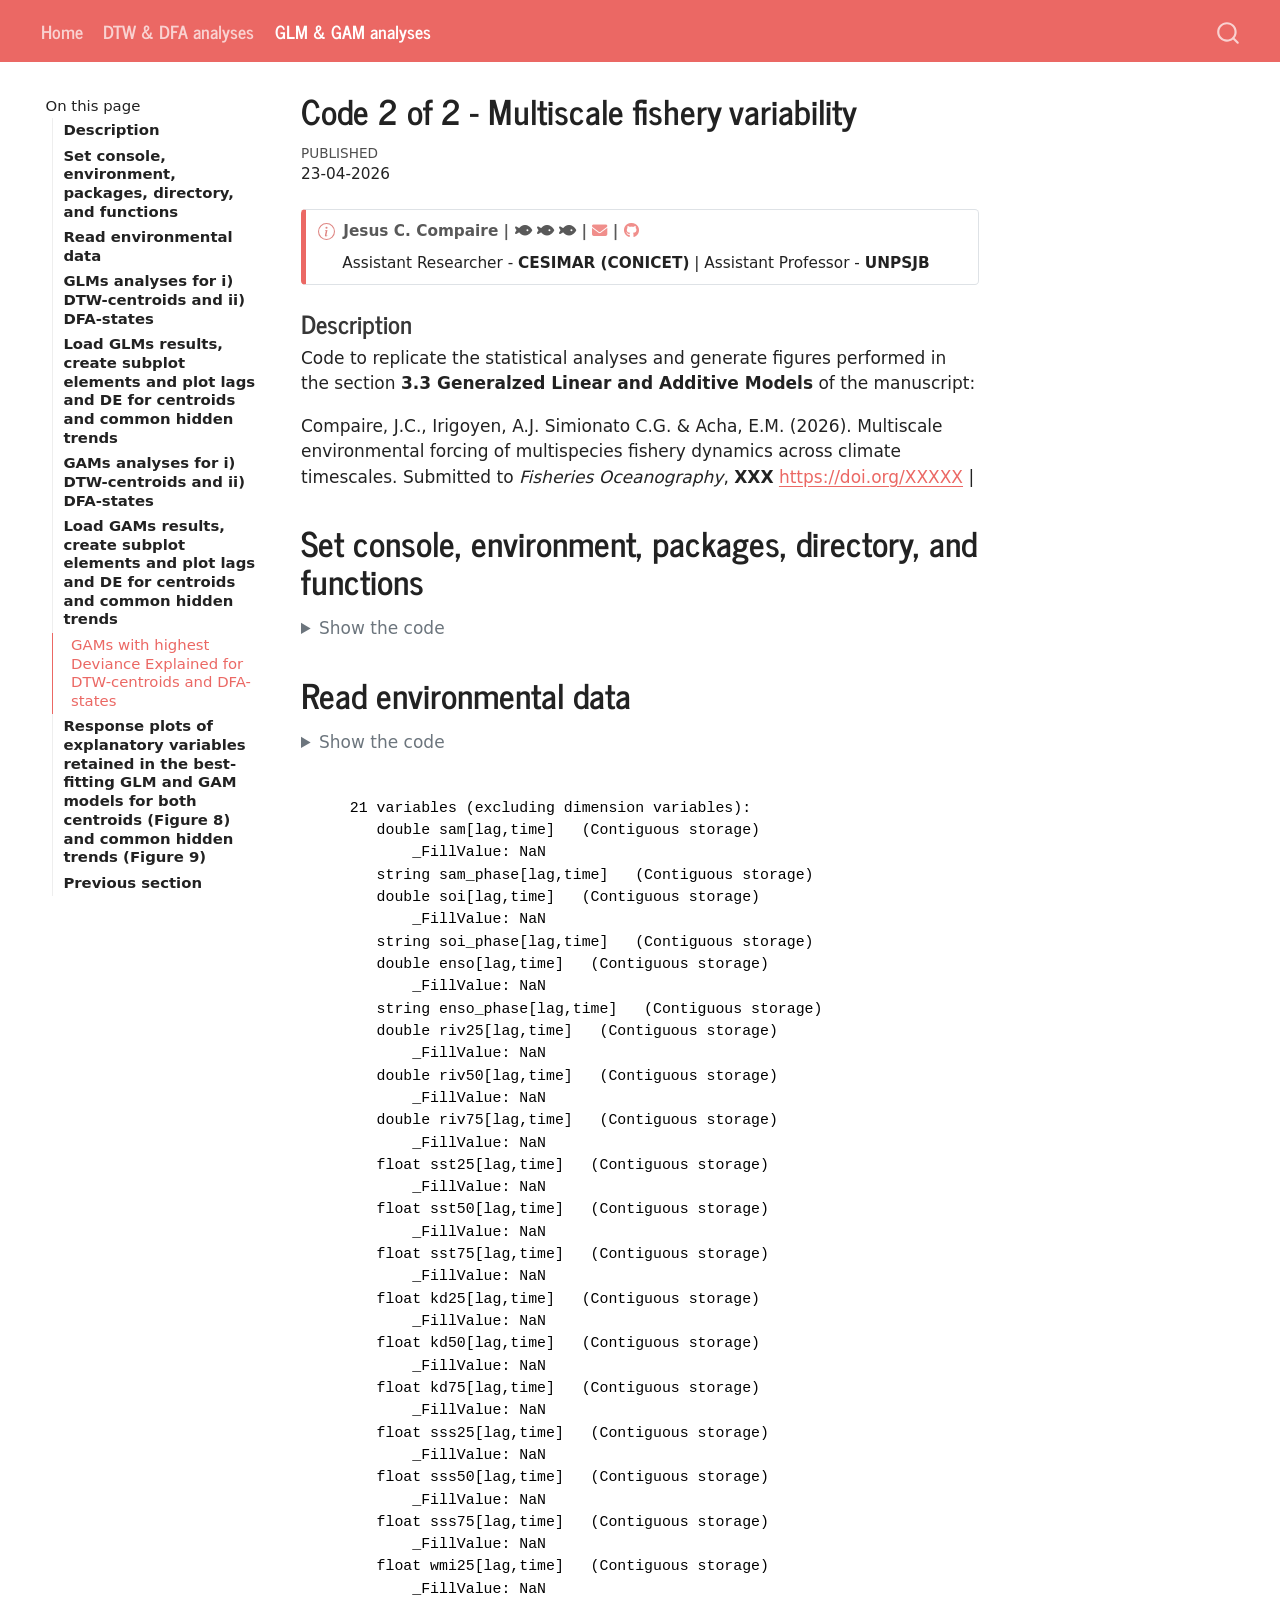
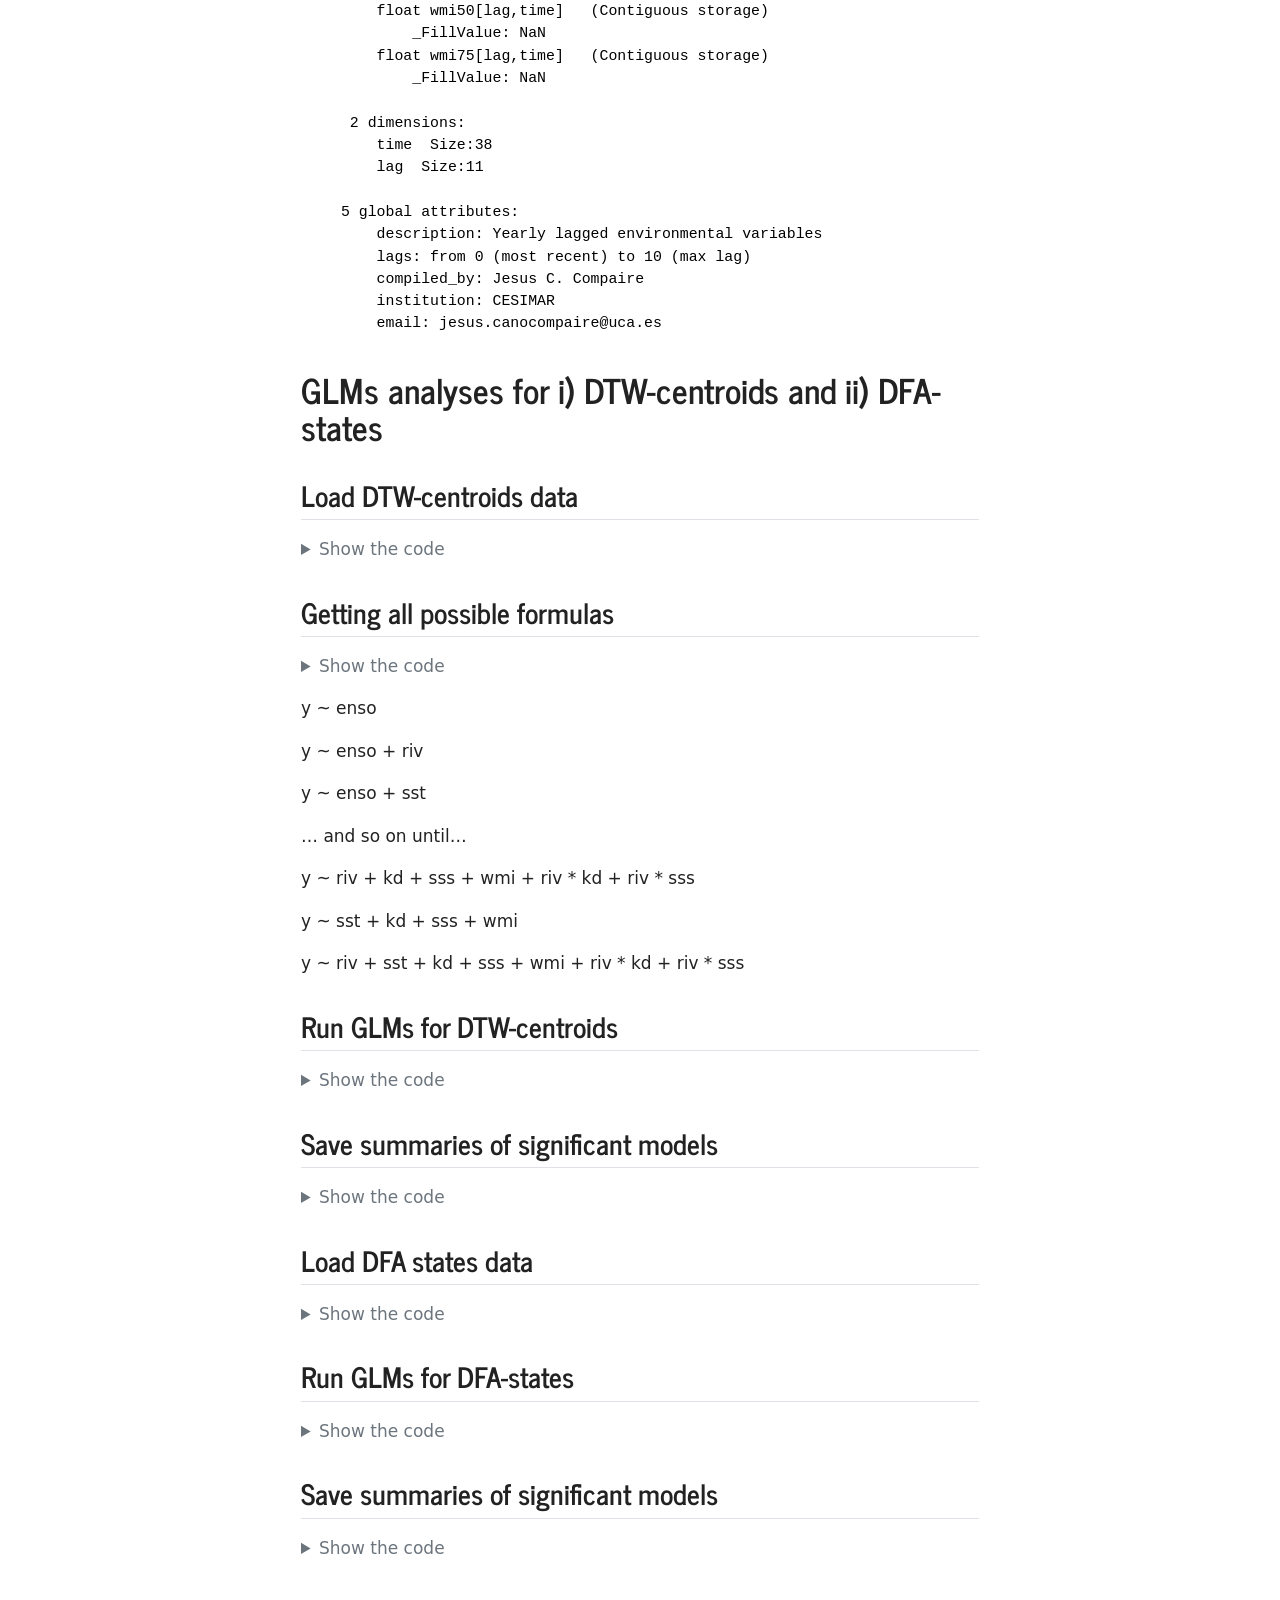
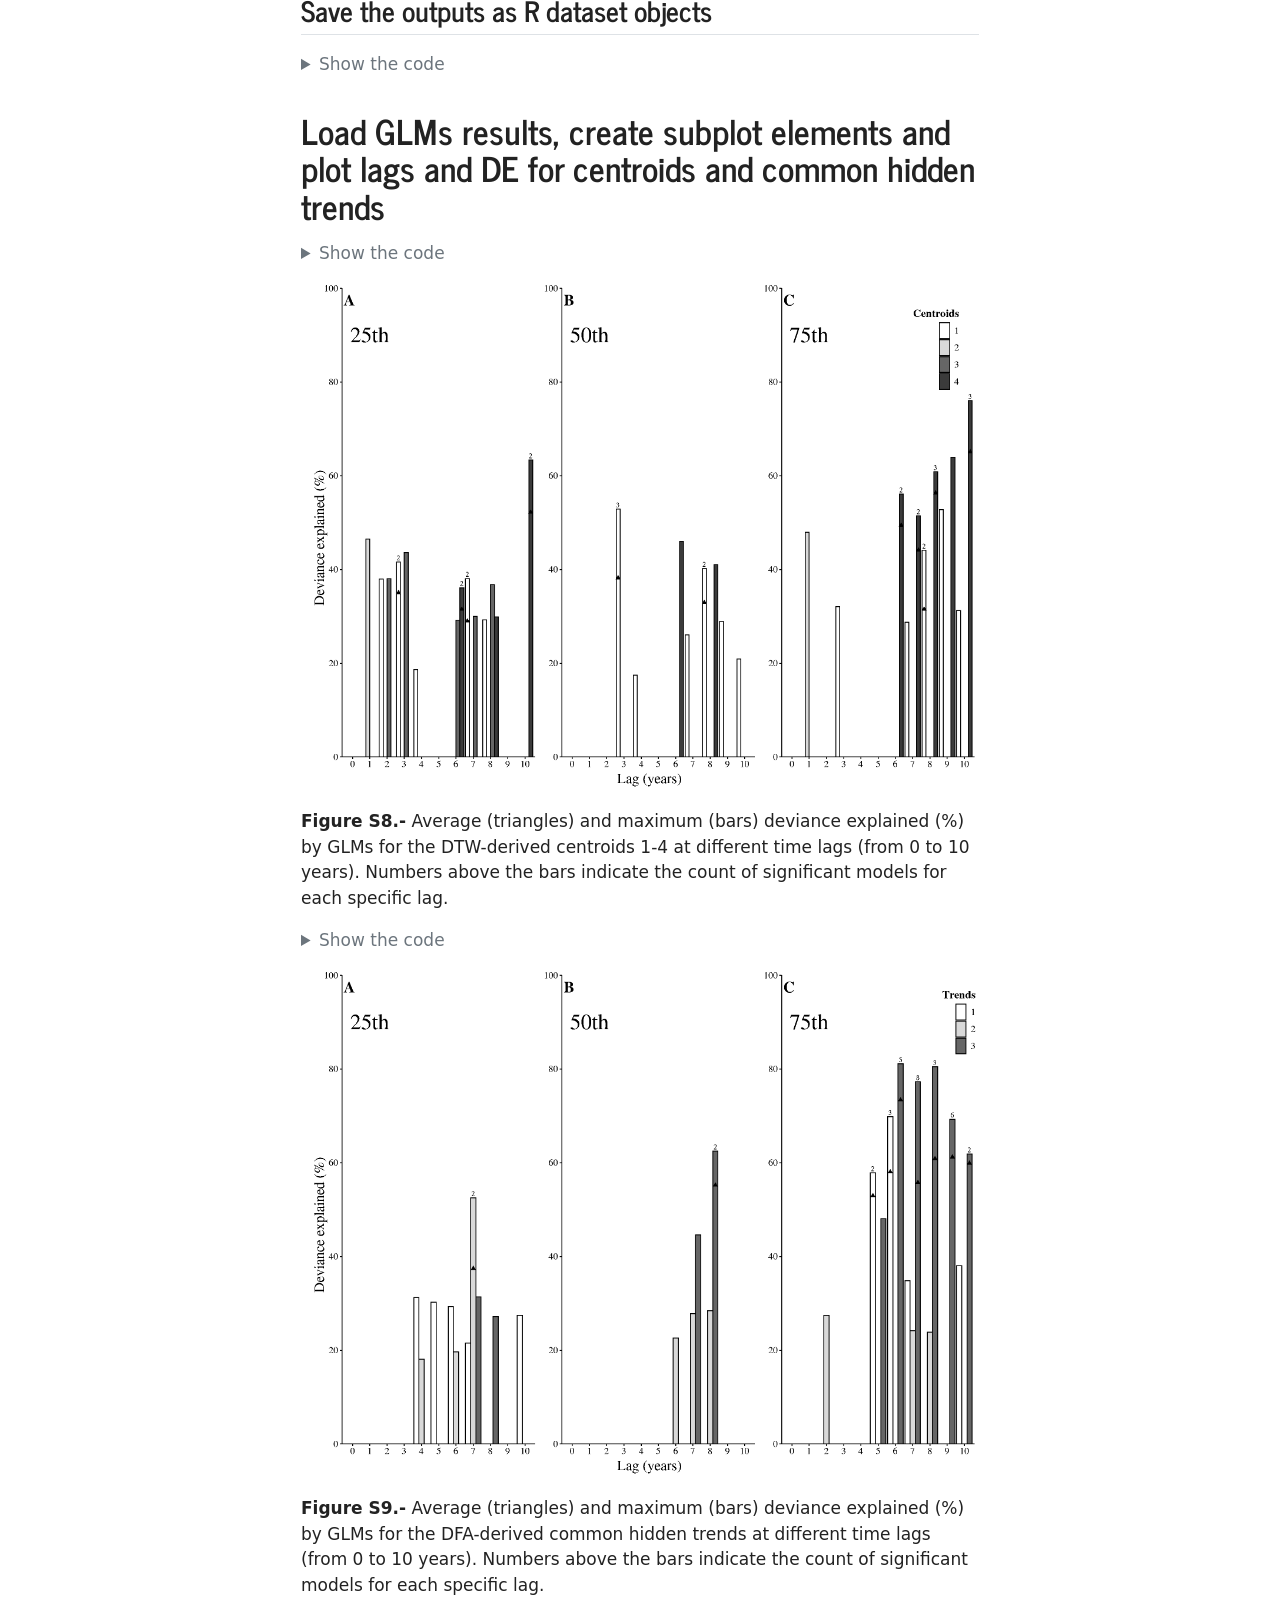
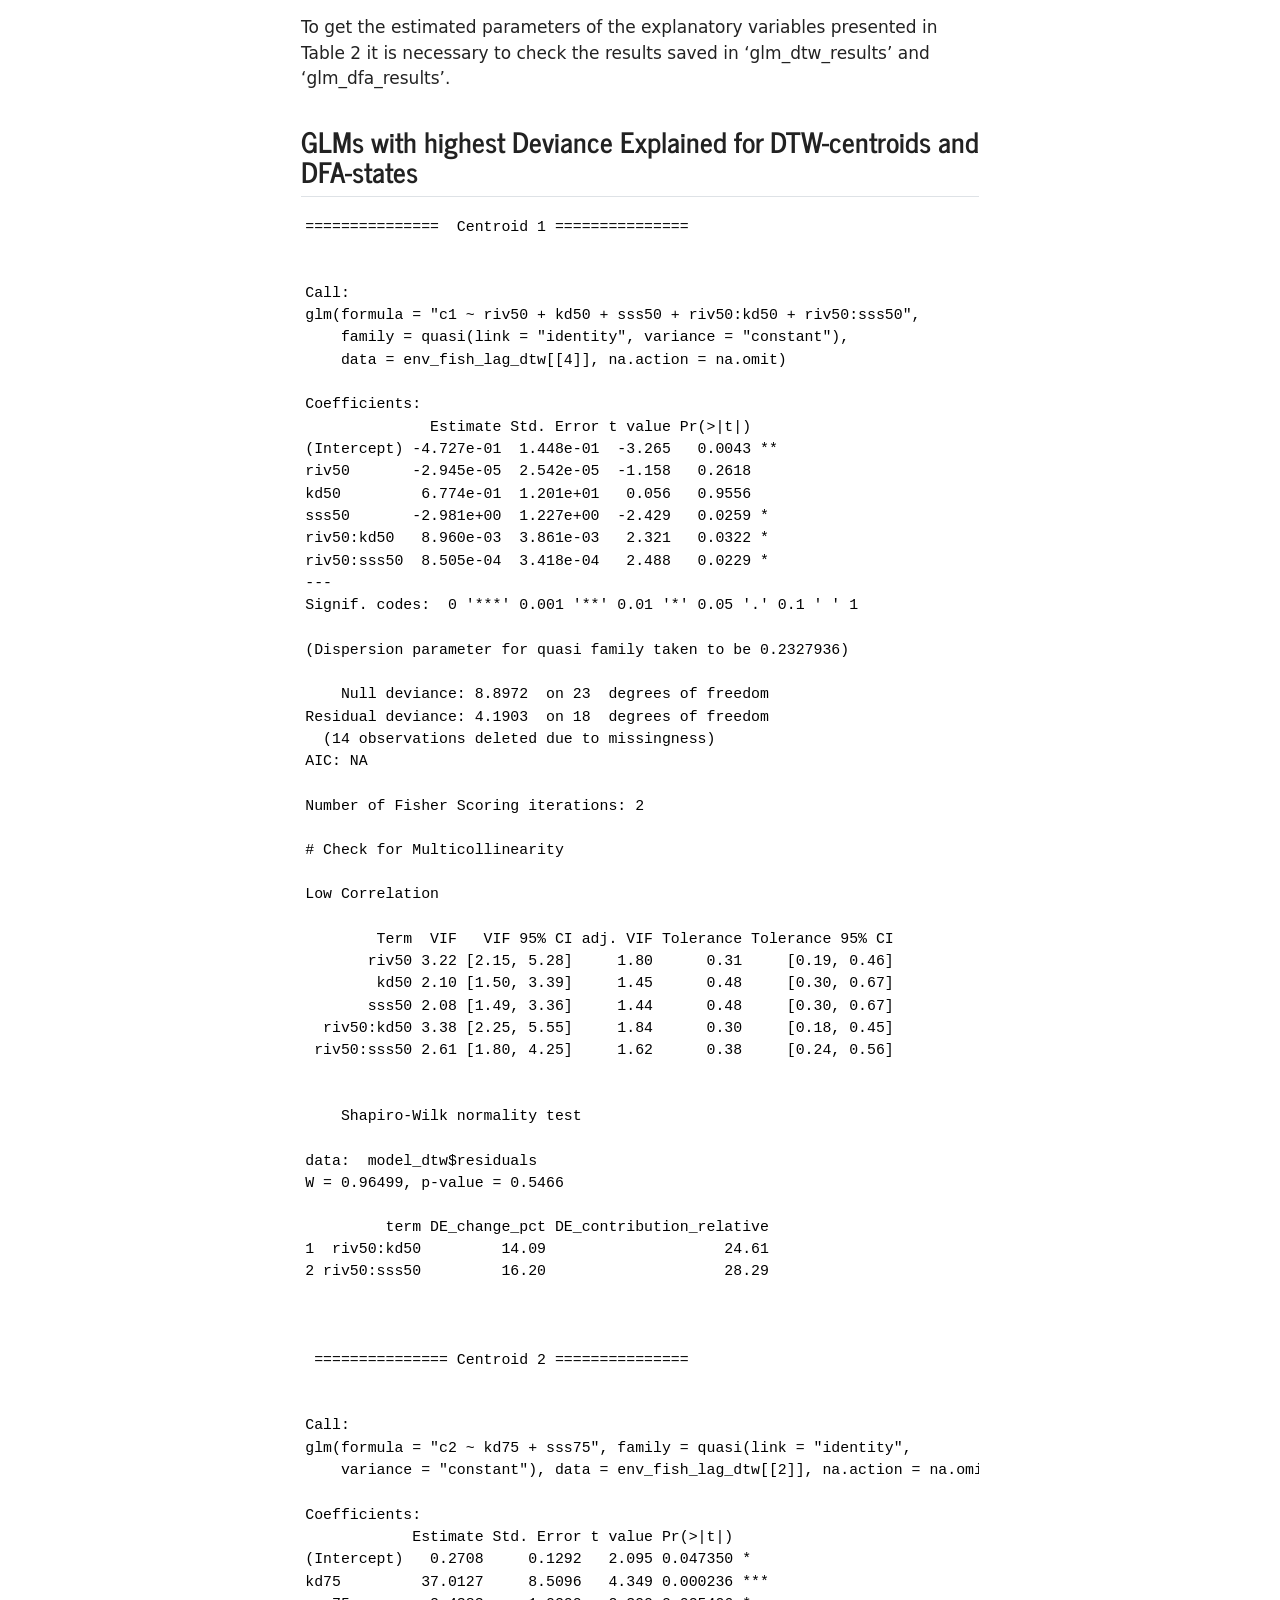
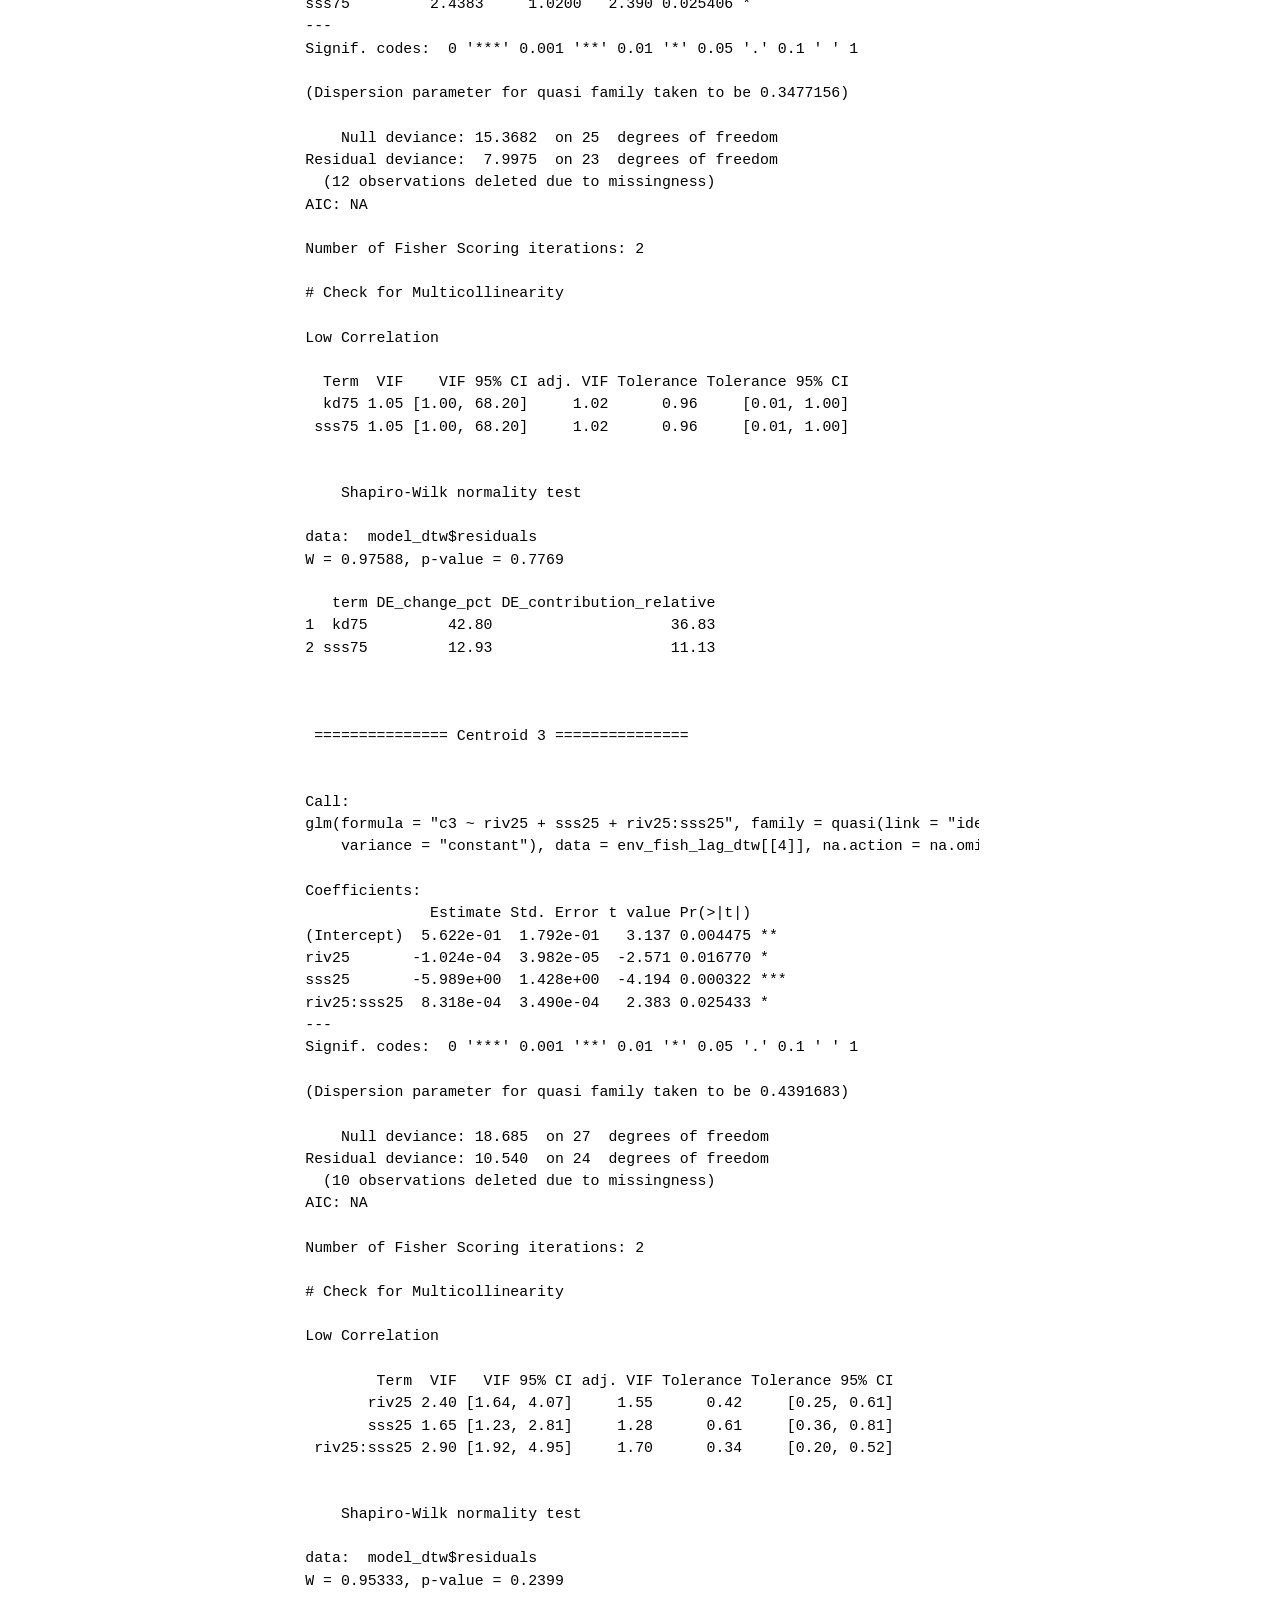
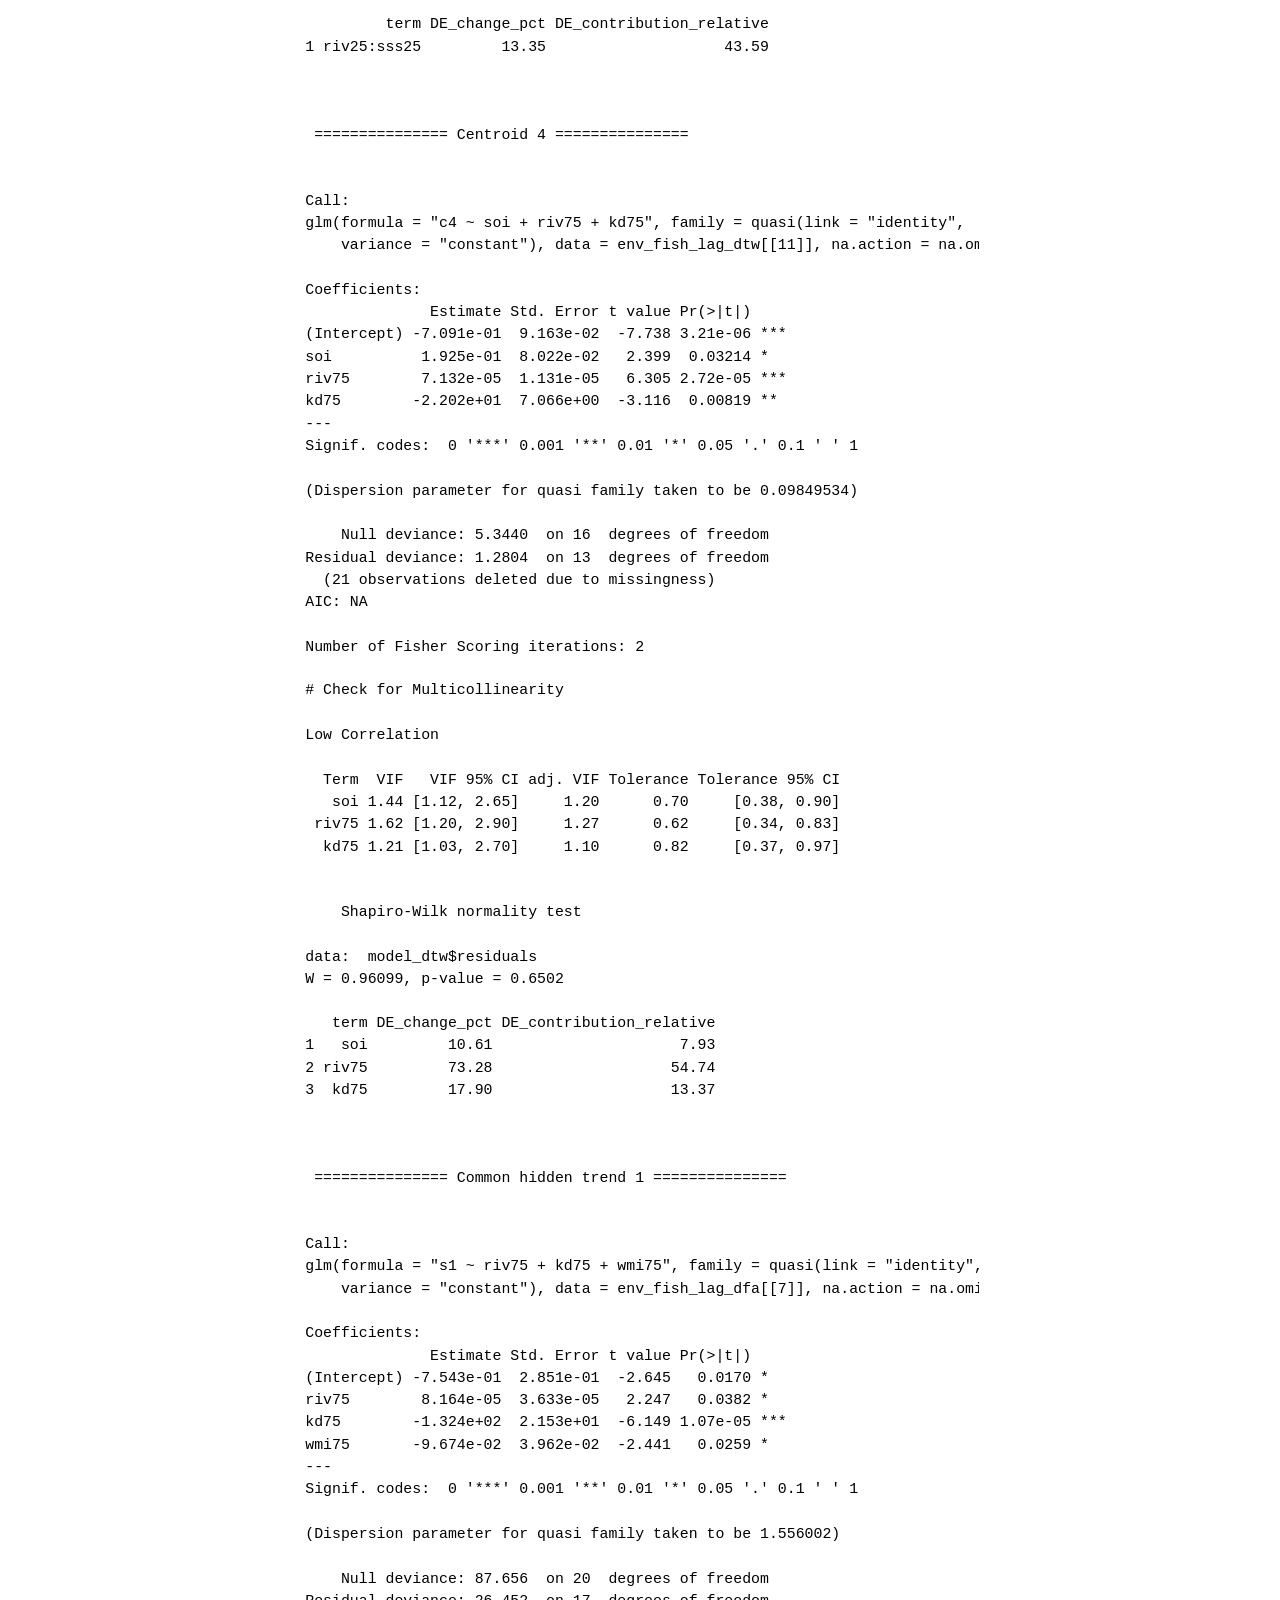
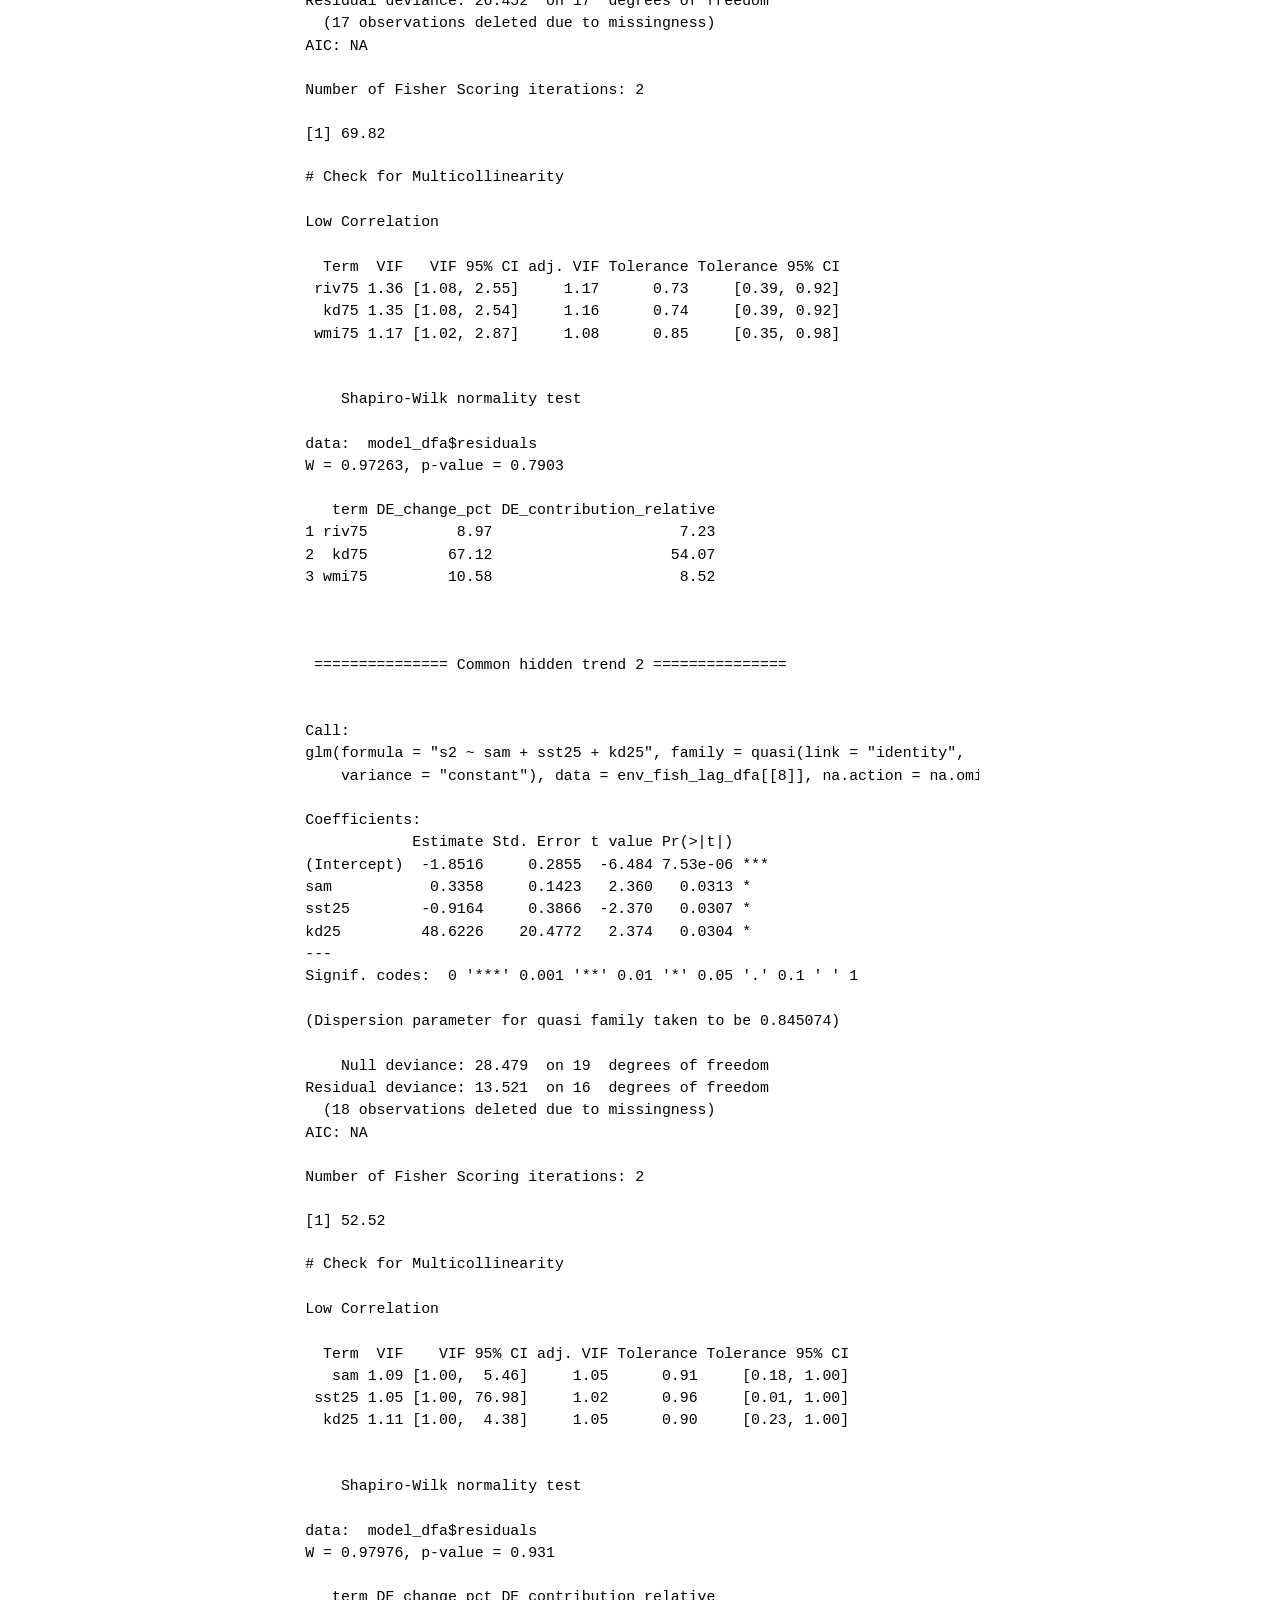
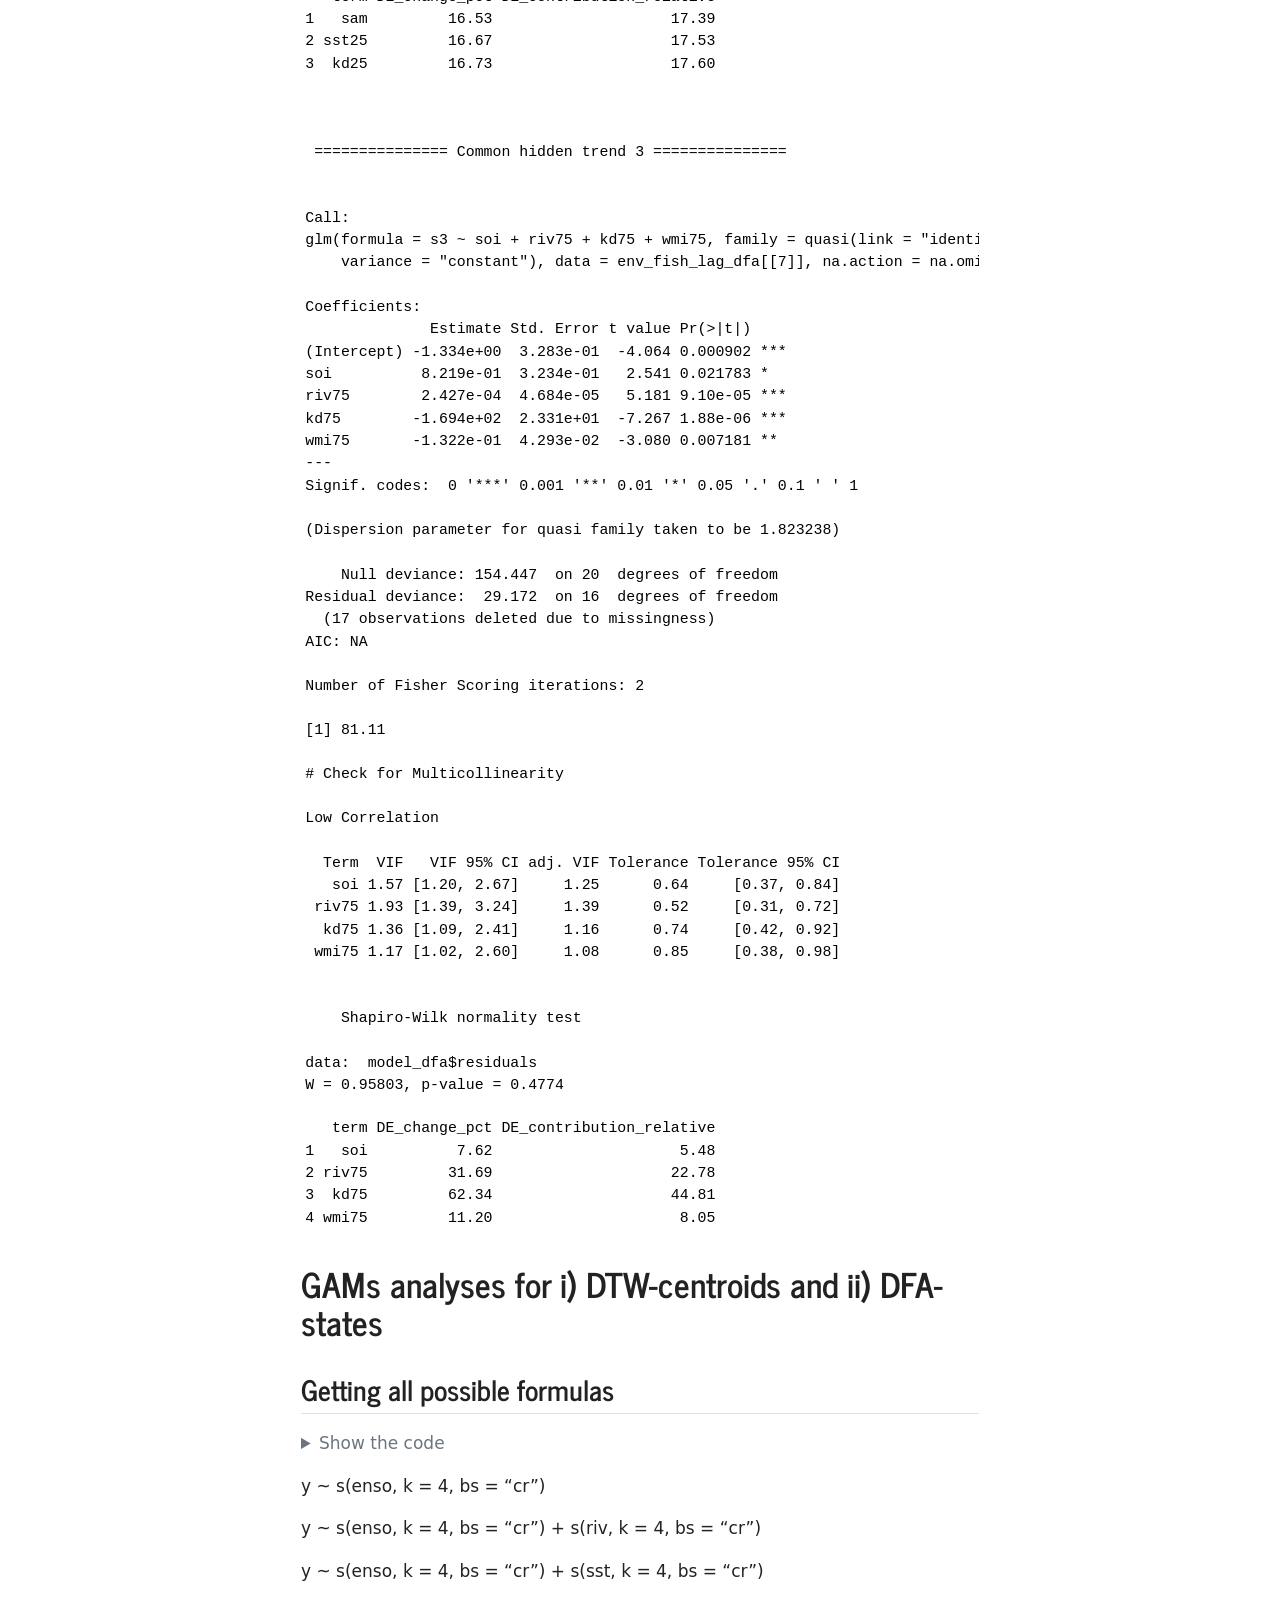
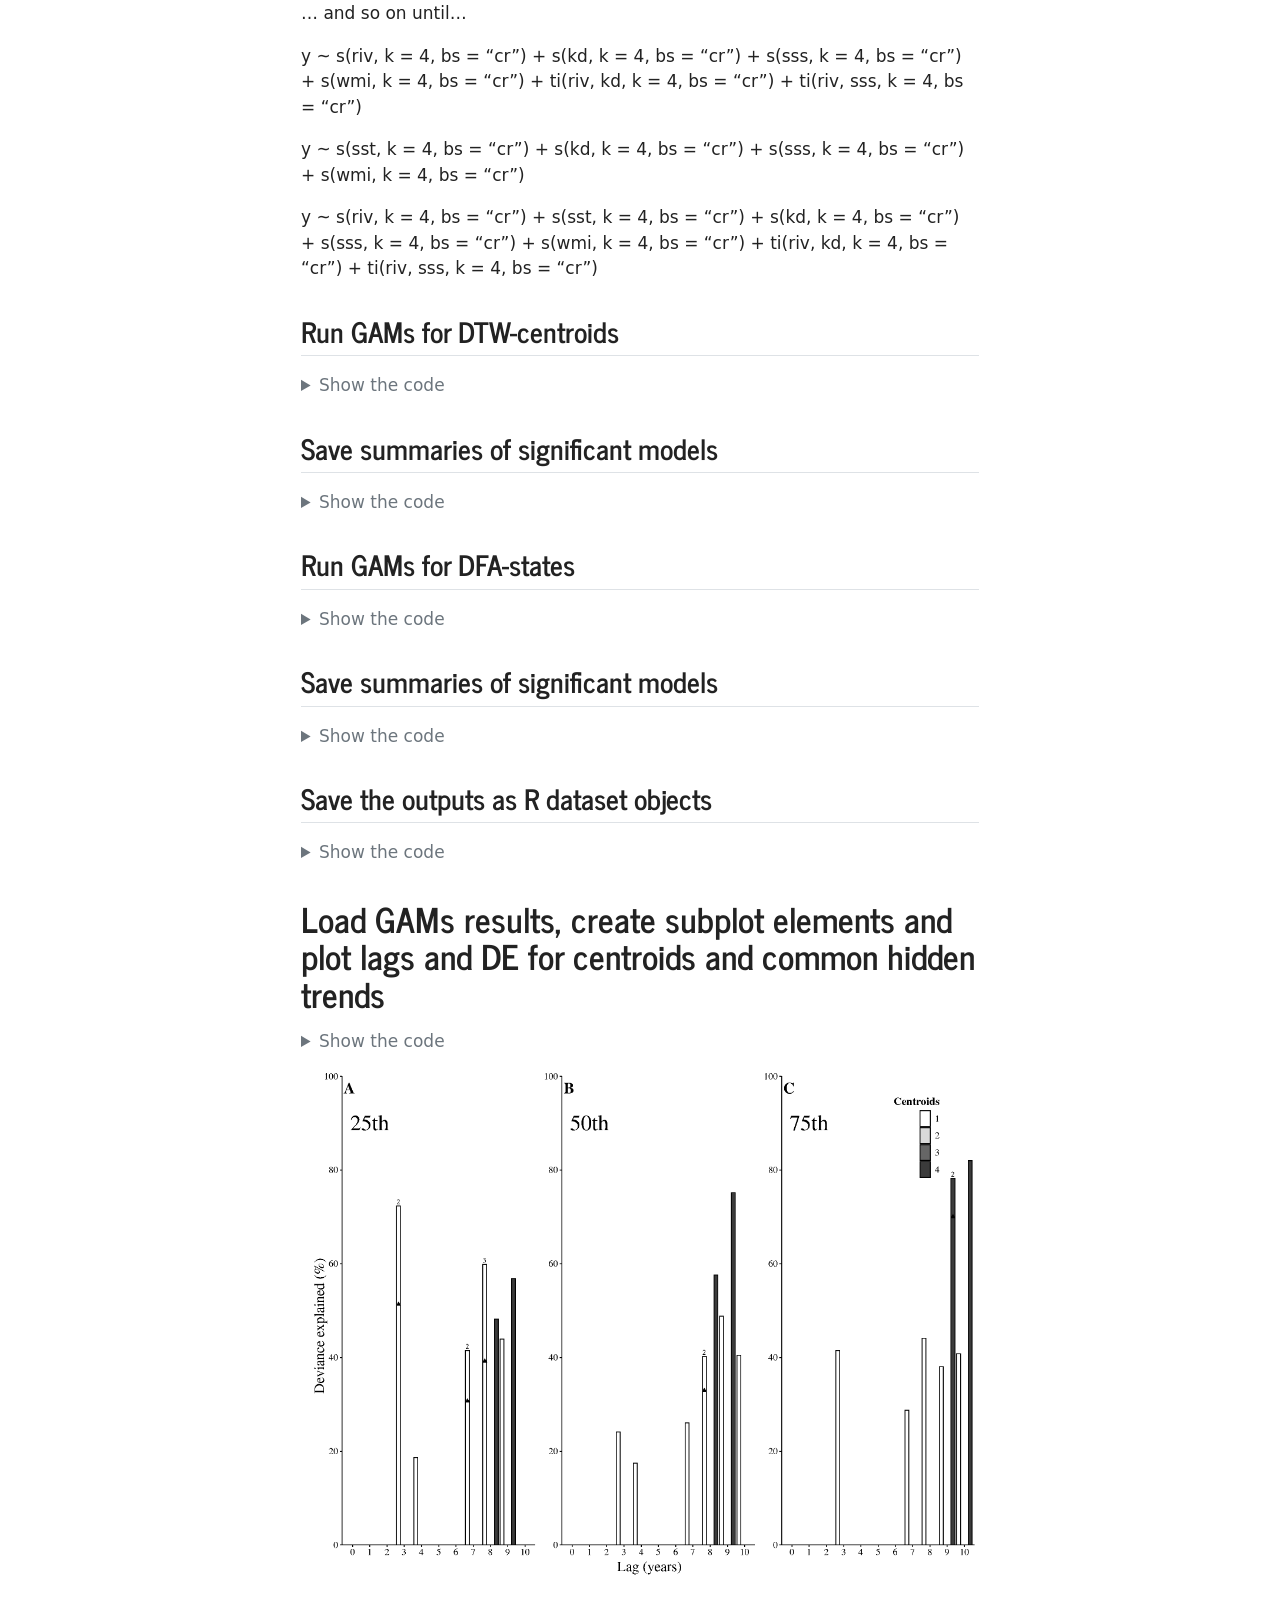
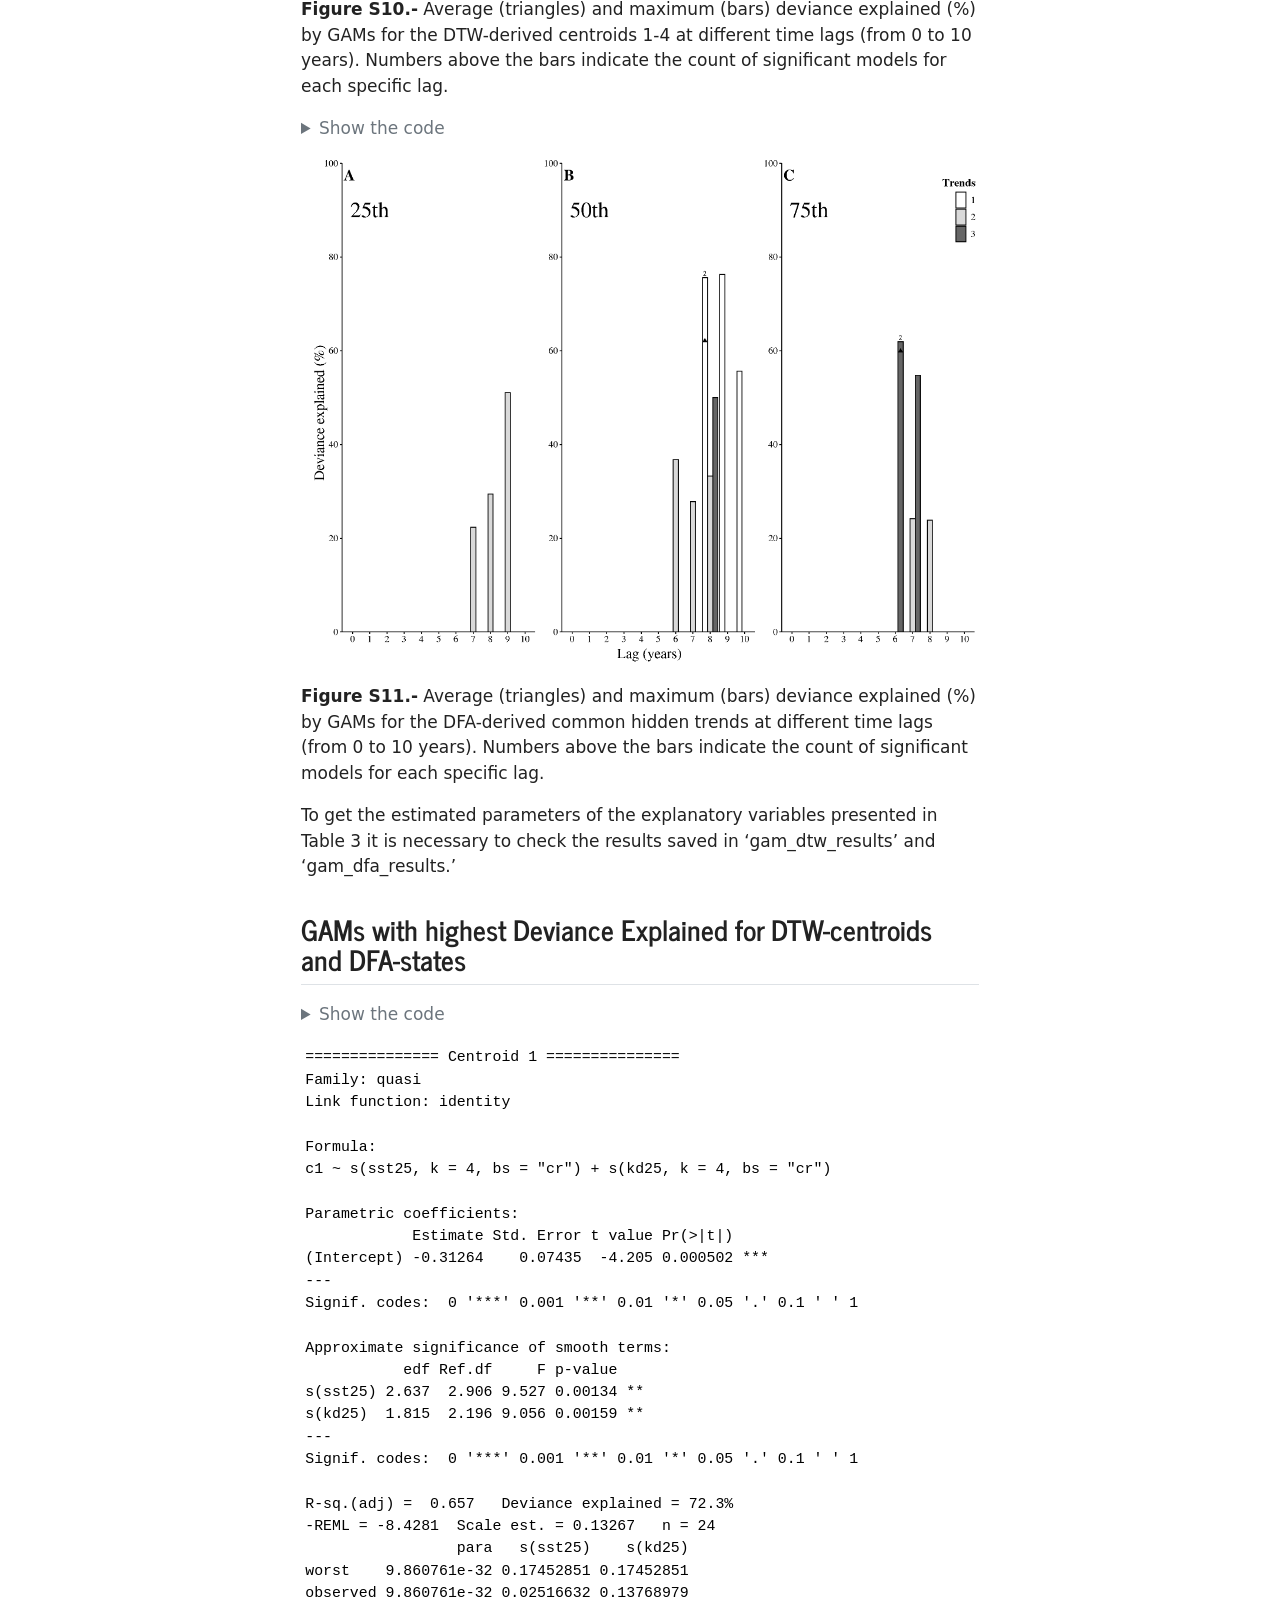
==== docs/2_glm_gam_analyses.html @ f7b01b4d "Upload Multispecies fishery dynamics code" ====
<!DOCTYPE html>
<html xmlns="http://www.w3.org/1999/xhtml" lang="en" xml:lang="en"><head>

<meta charset="utf-8">
<meta name="generator" content="quarto-1.9.37">

<meta name="viewport" content="width=device-width, initial-scale=1.0, user-scalable=yes">


<title>Code 2 of 2 - Multiscale fishery variability</title>
<style>

code{white-space: pre-wrap;}
span.smallcaps{font-variant: small-caps;}
div.columns{display: flex; gap: min(4vw, 1.5em);}
div.column{flex: auto; overflow-x: auto;}
div.hanging-indent{margin-left: 1.5em; text-indent: -1.5em;}
ul.task-list{list-style: none;}
ul.task-list li input[type="checkbox"] {
width: 0.8em;
margin: 0 0.8em 0.2em -1em;  vertical-align: middle;
}

html { -webkit-text-size-adjust: 100%; }
pre > code.sourceCode { white-space: pre; position: relative; }
pre > code.sourceCode > span { display: inline-block; line-height: 1.25; }
pre > code.sourceCode > span:empty { height: 1.2em; }
.sourceCode { overflow: visible; }
code.sourceCode > span { color: inherit; text-decoration: inherit; }
div.sourceCode { margin: 1em 0; }
pre.sourceCode { margin: 0; }
@media screen {
div.sourceCode { overflow: auto; }
}
@media print {
pre > code.sourceCode { white-space: pre-wrap; }
pre > code.sourceCode > span { text-indent: -5em; padding-left: 5em; }
}
pre.numberSource code
{ counter-reset: source-line 0; }
pre.numberSource code > span
{ position: relative; left: -4em; counter-increment: source-line; }
pre.numberSource code > span > a:first-child::before
{ content: counter(source-line);
position: relative; left: -1em; text-align: right; vertical-align: baseline;
border: none; display: inline-block;
-webkit-touch-callout: none; -webkit-user-select: none;
-khtml-user-select: none; -moz-user-select: none;
-ms-user-select: none; user-select: none;
padding: 0 4px; width: 4em;
}
pre.numberSource { margin-left: 3em; padding-left: 4px; }
div.sourceCode
{ }
@media screen {
pre > code.sourceCode > span > a:first-child::before { text-decoration: underline; }
}
</style>


<script>const headroomChanged = new CustomEvent("quarto-hrChanged", {
  detail: {},
  bubbles: true,
  cancelable: false,
  composed: false,
});

const announceDismiss = () => {
  const annEl = window.document.getElementById("quarto-announcement");
  if (annEl) {
    annEl.remove();

    const annId = annEl.getAttribute("data-announcement-id");
    window.localStorage.setItem(`quarto-announce-${annId}`, "true");
  }
};

const announceRegister = () => {
  const annEl = window.document.getElementById("quarto-announcement");
  if (annEl) {
    const annId = annEl.getAttribute("data-announcement-id");
    const isDismissed =
      window.localStorage.getItem(`quarto-announce-${annId}`) || false;
    if (isDismissed) {
      announceDismiss();
      return;
    } else {
      annEl.classList.remove("hidden");
    }

    const actionEl = annEl.querySelector(".quarto-announcement-action");
    if (actionEl) {
      actionEl.addEventListener("click", function (e) {
        e.preventDefault();
        // Hide the bar immediately
        announceDismiss();
      });
    }
  }
};

window.document.addEventListener("DOMContentLoaded", function () {
  let init = false;

  announceRegister();

  // Manage the back to top button, if one is present.
  let lastScrollTop = window.pageYOffset || document.documentElement.scrollTop;
  const scrollDownBuffer = 5;
  const scrollUpBuffer = 35;
  const btn = document.getElementById("quarto-back-to-top");
  const hideBackToTop = () => {
    btn.style.display = "none";
  };
  const showBackToTop = () => {
    btn.style.display = "inline-block";
  };
  if (btn) {
    window.document.addEventListener(
      "scroll",
      function () {
        const currentScrollTop =
          window.pageYOffset || document.documentElement.scrollTop;

        // Shows and hides the button 'intelligently' as the user scrolls
        if (currentScrollTop - scrollDownBuffer > lastScrollTop) {
          hideBackToTop();
          lastScrollTop = currentScrollTop <= 0 ? 0 : currentScrollTop;
        } else if (currentScrollTop < lastScrollTop - scrollUpBuffer) {
          showBackToTop();
          lastScrollTop = currentScrollTop <= 0 ? 0 : currentScrollTop;
        }

        // Show the button at the bottom, hides it at the top
        if (currentScrollTop <= 0) {
          hideBackToTop();
        } else if (
          window.innerHeight + currentScrollTop >=
          document.body.offsetHeight
        ) {
          showBackToTop();
        }
      },
      false
    );
  }

  function throttle(func, wait) {
    var timeout;
    return function () {
      const context = this;
      const args = arguments;
      const later = function () {
        clearTimeout(timeout);
        timeout = null;
        func.apply(context, args);
      };

      if (!timeout) {
        timeout = setTimeout(later, wait);
      }
    };
  }

  function headerOffset() {
    // Set an offset if there is are fixed top navbar
    const headerEl = window.document.querySelector("header.fixed-top");
    if (headerEl) {
      return headerEl.clientHeight;
    } else {
      return 0;
    }
  }

  function footerOffset() {
    const footerEl = window.document.querySelector("footer.footer");
    if (footerEl) {
      return footerEl.clientHeight;
    } else {
      return 0;
    }
  }

  function dashboardOffset() {
    const dashboardNavEl = window.document.getElementById(
      "quarto-dashboard-header"
    );
    if (dashboardNavEl !== null) {
      return dashboardNavEl.clientHeight;
    } else {
      return 0;
    }
  }

  function updateDocumentOffsetWithoutAnimation() {
    updateDocumentOffset(false);
  }

  function updateDocumentOffset(animated) {
    // set body offset
    const topOffset = headerOffset();
    const bodyOffset = topOffset + footerOffset() + dashboardOffset();
    const bodyEl = window.document.body;
    bodyEl.setAttribute("data-bs-offset", topOffset);
    bodyEl.style.paddingTop = topOffset + "px";

    // deal with sidebar offsets
    const sidebars = window.document.querySelectorAll(
      ".sidebar, .headroom-target"
    );
    sidebars.forEach((sidebar) => {
      if (!animated) {
        sidebar.classList.add("notransition");
        // Remove the no transition class after the animation has time to complete
        setTimeout(function () {
          sidebar.classList.remove("notransition");
        }, 201);
      }

      if (window.Headroom && sidebar.classList.contains("sidebar-unpinned")) {
        sidebar.style.top = "0";
        sidebar.style.maxHeight = "100vh";
      } else {
        sidebar.style.top = topOffset + "px";
        sidebar.style.maxHeight = "calc(100vh - " + topOffset + "px)";
      }
    });

    // allow space for footer
    const mainContainer = window.document.querySelector(".quarto-container");
    if (mainContainer) {
      mainContainer.style.minHeight = "calc(100vh - " + bodyOffset + "px)";
    }

    // link offset
    let linkStyle = window.document.querySelector("#quarto-target-style");
    if (!linkStyle) {
      linkStyle = window.document.createElement("style");
      linkStyle.setAttribute("id", "quarto-target-style");
      window.document.head.appendChild(linkStyle);
    }
    while (linkStyle.firstChild) {
      linkStyle.removeChild(linkStyle.firstChild);
    }
    if (topOffset > 0) {
      linkStyle.appendChild(
        window.document.createTextNode(`
      section:target::before {
        content: "";
        display: block;
        height: ${topOffset}px;
        margin: -${topOffset}px 0 0;
      }`)
      );
    }
    if (init) {
      window.dispatchEvent(headroomChanged);
    }
    init = true;
  }

  // initialize headroom
  var header = window.document.querySelector("#quarto-header");
  if (header && window.Headroom) {
    const headroom = new window.Headroom(header, {
      tolerance: 5,
      onPin: function () {
        const sidebars = window.document.querySelectorAll(
          ".sidebar, .headroom-target"
        );
        sidebars.forEach((sidebar) => {
          sidebar.classList.remove("sidebar-unpinned");
        });
        updateDocumentOffset();
      },
      onUnpin: function () {
        const sidebars = window.document.querySelectorAll(
          ".sidebar, .headroom-target"
        );
        sidebars.forEach((sidebar) => {
          sidebar.classList.add("sidebar-unpinned");
        });
        updateDocumentOffset();
      },
    });
    headroom.init();

    let frozen = false;
    window.quartoToggleHeadroom = function () {
      if (frozen) {
        headroom.unfreeze();
        frozen = false;
      } else {
        headroom.freeze();
        frozen = true;
      }
    };
  }

  window.addEventListener(
    "hashchange",
    function (e) {
      if (
        getComputedStyle(document.documentElement).scrollBehavior !== "smooth"
      ) {
        window.scrollTo(0, window.pageYOffset - headerOffset());
      }
    },
    false
  );

  // Observe size changed for the header
  const headerEl = window.document.querySelector("header.fixed-top");
  if (headerEl && window.ResizeObserver) {
    const observer = new window.ResizeObserver(() => {
      setTimeout(updateDocumentOffsetWithoutAnimation, 0);
    });
    observer.observe(headerEl, {
      attributes: true,
      childList: true,
      characterData: true,
    });
  } else {
    window.addEventListener(
      "resize",
      throttle(updateDocumentOffsetWithoutAnimation, 50)
    );
  }
  setTimeout(updateDocumentOffsetWithoutAnimation, 250);

  // fixup index.html links if we aren't on the filesystem
  if (window.location.protocol !== "file:") {
    const links = window.document.querySelectorAll("a");
    for (let i = 0; i < links.length; i++) {
      if (links[i].href) {
        links[i].dataset.originalHref = links[i].href;
        links[i].href = links[i].href.replace(/\/index\.html/, "/");
      }
    }

    // Fixup any sharing links that require urls
    // Append url to any sharing urls
    const sharingLinks = window.document.querySelectorAll(
      "a.sidebar-tools-main-item, a.quarto-navigation-tool, a.quarto-navbar-tools, a.quarto-navbar-tools-item"
    );
    for (let i = 0; i < sharingLinks.length; i++) {
      const sharingLink = sharingLinks[i];
      const href = sharingLink.getAttribute("href");
      if (href) {
        sharingLink.setAttribute(
          "href",
          href.replace("|url|", window.location.href)
        );
      }
    }

    // Scroll the active navigation item into view, if necessary
    const navSidebar = window.document.querySelector("nav#quarto-sidebar");
    if (navSidebar) {
      // Find the active item
      const activeItem = navSidebar.querySelector("li.sidebar-item a.active");
      if (activeItem) {
        // Wait for the scroll height and height to resolve by observing size changes on the
        // nav element that is scrollable
        const resizeObserver = new ResizeObserver((_entries) => {
          // The bottom of the element
          const elBottom = activeItem.offsetTop;
          const viewBottom = navSidebar.scrollTop + navSidebar.clientHeight;

          // The element height and scroll height are the same, then we are still loading
          if (viewBottom !== navSidebar.scrollHeight) {
            // Determine if the item isn't visible and scroll to it
            if (elBottom >= viewBottom) {
              navSidebar.scrollTop = elBottom;
            }

            // stop observing now since we've completed the scroll
            resizeObserver.unobserve(navSidebar);
          }
        });
        resizeObserver.observe(navSidebar);
      }
    }
  }
});
</script>
<script>/*!
 * headroom.js v0.12.0 - Give your page some headroom. Hide your header until you need it
 * Copyright (c) 2020 Nick Williams - http://wicky.nillia.ms/headroom.js
 * License: MIT
 */

!function(t,n){"object"==typeof exports&&"undefined"!=typeof module?module.exports=n():"function"==typeof define&&define.amd?define(n):(t=t||self).Headroom=n()}(this,function(){"use strict";function t(){return"undefined"!=typeof window}function d(t){return function(t){return t&&t.document&&function(t){return 9===t.nodeType}(t.document)}(t)?function(t){var n=t.document,o=n.body,s=n.documentElement;return{scrollHeight:function(){return Math.max(o.scrollHeight,s.scrollHeight,o.offsetHeight,s.offsetHeight,o.clientHeight,s.clientHeight)},height:function(){return t.innerHeight||s.clientHeight||o.clientHeight},scrollY:function(){return void 0!==t.pageYOffset?t.pageYOffset:(s||o.parentNode||o).scrollTop}}}(t):function(t){return{scrollHeight:function(){return Math.max(t.scrollHeight,t.offsetHeight,t.clientHeight)},height:function(){return Math.max(t.offsetHeight,t.clientHeight)},scrollY:function(){return t.scrollTop}}}(t)}function n(t,s,e){var n,o=function(){var n=!1;try{var t={get passive(){n=!0}};window.addEventListener("test",t,t),window.removeEventListener("test",t,t)}catch(t){n=!1}return n}(),i=!1,r=d(t),l=r.scrollY(),a={};function c(){var t=Math.round(r.scrollY()),n=r.height(),o=r.scrollHeight();a.scrollY=t,a.lastScrollY=l,a.direction=l<t?"down":"up",a.distance=Math.abs(t-l),a.isOutOfBounds=t<0||o<t+n,a.top=t<=s.offset[a.direction],a.bottom=o<=t+n,a.toleranceExceeded=a.distance>s.tolerance[a.direction],e(a),l=t,i=!1}function h(){i||(i=!0,n=requestAnimationFrame(c))}var u=!!o&&{passive:!0,capture:!1};return t.addEventListener("scroll",h,u),c(),{destroy:function(){cancelAnimationFrame(n),t.removeEventListener("scroll",h,u)}}}function o(t){return t===Object(t)?t:{down:t,up:t}}function s(t,n){n=n||{},Object.assign(this,s.options,n),this.classes=Object.assign({},s.options.classes,n.classes),this.elem=t,this.tolerance=o(this.tolerance),this.offset=o(this.offset),this.initialised=!1,this.frozen=!1}return s.prototype={constructor:s,init:function(){return s.cutsTheMustard&&!this.initialised&&(this.addClass("initial"),this.initialised=!0,setTimeout(function(t){t.scrollTracker=n(t.scroller,{offset:t.offset,tolerance:t.tolerance},t.update.bind(t))},100,this)),this},destroy:function(){this.initialised=!1,Object.keys(this.classes).forEach(this.removeClass,this),this.scrollTracker.destroy()},unpin:function(){!this.hasClass("pinned")&&this.hasClass("unpinned")||(this.addClass("unpinned"),this.removeClass("pinned"),this.onUnpin&&this.onUnpin.call(this))},pin:function(){this.hasClass("unpinned")&&(this.addClass("pinned"),this.removeClass("unpinned"),this.onPin&&this.onPin.call(this))},freeze:function(){this.frozen=!0,this.addClass("frozen")},unfreeze:function(){this.frozen=!1,this.removeClass("frozen")},top:function(){this.hasClass("top")||(this.addClass("top"),this.removeClass("notTop"),this.onTop&&this.onTop.call(this))},notTop:function(){this.hasClass("notTop")||(this.addClass("notTop"),this.removeClass("top"),this.onNotTop&&this.onNotTop.call(this))},bottom:function(){this.hasClass("bottom")||(this.addClass("bottom"),this.removeClass("notBottom"),this.onBottom&&this.onBottom.call(this))},notBottom:function(){this.hasClass("notBottom")||(this.addClass("notBottom"),this.removeClass("bottom"),this.onNotBottom&&this.onNotBottom.call(this))},shouldUnpin:function(t){return"down"===t.direction&&!t.top&&t.toleranceExceeded},shouldPin:function(t){return"up"===t.direction&&t.toleranceExceeded||t.top},addClass:function(t){this.elem.classList.add.apply(this.elem.classList,this.classes[t].split(" "))},removeClass:function(t){this.elem.classList.remove.apply(this.elem.classList,this.classes[t].split(" "))},hasClass:function(t){return this.classes[t].split(" ").every(function(t){return this.classList.contains(t)},this.elem)},update:function(t){t.isOutOfBounds||!0!==this.frozen&&(t.top?this.top():this.notTop(),t.bottom?this.bottom():this.notBottom(),this.shouldUnpin(t)?this.unpin():this.shouldPin(t)&&this.pin())}},s.options={tolerance:{up:0,down:0},offset:0,scroller:t()?window:null,classes:{frozen:"headroom--frozen",pinned:"headroom--pinned",unpinned:"headroom--unpinned",top:"headroom--top",notTop:"headroom--not-top",bottom:"headroom--bottom",notBottom:"headroom--not-bottom",initial:"headroom"}},s.cutsTheMustard=!!(t()&&function(){}.bind&&"classList"in document.documentElement&&Object.assign&&Object.keys&&requestAnimationFrame),s});
</script>
<script>/*!
 * clipboard.js v2.0.11
 * https://clipboardjs.com/
 *
 * Licensed MIT © Zeno Rocha
 */
!function(t,e){"object"==typeof exports&&"object"==typeof module?module.exports=e():"function"==typeof define&&define.amd?define([],e):"object"==typeof exports?exports.ClipboardJS=e():t.ClipboardJS=e()}(this,function(){return n={686:function(t,e,n){"use strict";n.d(e,{default:function(){return b}});var e=n(279),i=n.n(e),e=n(370),u=n.n(e),e=n(817),r=n.n(e);function c(t){try{return document.execCommand(t)}catch(t){return}}var a=function(t){t=r()(t);return c("cut"),t};function o(t,e){var n,o,t=(n=t,o="rtl"===document.documentElement.getAttribute("dir"),(t=document.createElement("textarea")).style.fontSize="12pt",t.style.border="0",t.style.padding="0",t.style.margin="0",t.style.position="absolute",t.style[o?"right":"left"]="-9999px",o=window.pageYOffset||document.documentElement.scrollTop,t.style.top="".concat(o,"px"),t.setAttribute("readonly",""),t.value=n,t);return e.container.appendChild(t),e=r()(t),c("copy"),t.remove(),e}var f=function(t){var e=1<arguments.length&&void 0!==arguments[1]?arguments[1]:{container:document.body},n="";return"string"==typeof t?n=o(t,e):t instanceof HTMLInputElement&&!["text","search","url","tel","password"].includes(null==t?void 0:t.type)?n=o(t.value,e):(n=r()(t),c("copy")),n};function l(t){return(l="function"==typeof Symbol&&"symbol"==typeof Symbol.iterator?function(t){return typeof t}:function(t){return t&&"function"==typeof Symbol&&t.constructor===Symbol&&t!==Symbol.prototype?"symbol":typeof t})(t)}var s=function(){var t=0<arguments.length&&void 0!==arguments[0]?arguments[0]:{},e=t.action,n=void 0===e?"copy":e,o=t.container,e=t.target,t=t.text;if("copy"!==n&&"cut"!==n)throw new Error('Invalid "action" value, use either "copy" or "cut"');if(void 0!==e){if(!e||"object"!==l(e)||1!==e.nodeType)throw new Error('Invalid "target" value, use a valid Element');if("copy"===n&&e.hasAttribute("disabled"))throw new Error('Invalid "target" attribute. Please use "readonly" instead of "disabled" attribute');if("cut"===n&&(e.hasAttribute("readonly")||e.hasAttribute("disabled")))throw new Error('Invalid "target" attribute. You can\'t cut text from elements with "readonly" or "disabled" attributes')}return t?f(t,{container:o}):e?"cut"===n?a(e):f(e,{container:o}):void 0};function p(t){return(p="function"==typeof Symbol&&"symbol"==typeof Symbol.iterator?function(t){return typeof t}:function(t){return t&&"function"==typeof Symbol&&t.constructor===Symbol&&t!==Symbol.prototype?"symbol":typeof t})(t)}function d(t,e){for(var n=0;n<e.length;n++){var o=e[n];o.enumerable=o.enumerable||!1,o.configurable=!0,"value"in o&&(o.writable=!0),Object.defineProperty(t,o.key,o)}}function y(t,e){return(y=Object.setPrototypeOf||function(t,e){return t.__proto__=e,t})(t,e)}function h(n){var o=function(){if("undefined"==typeof Reflect||!Reflect.construct)return!1;if(Reflect.construct.sham)return!1;if("function"==typeof Proxy)return!0;try{return Date.prototype.toString.call(Reflect.construct(Date,[],function(){})),!0}catch(t){return!1}}();return function(){var t,e=v(n);return t=o?(t=v(this).constructor,Reflect.construct(e,arguments,t)):e.apply(this,arguments),e=this,!(t=t)||"object"!==p(t)&&"function"!=typeof t?function(t){if(void 0!==t)return t;throw new ReferenceError("this hasn't been initialised - super() hasn't been called")}(e):t}}function v(t){return(v=Object.setPrototypeOf?Object.getPrototypeOf:function(t){return t.__proto__||Object.getPrototypeOf(t)})(t)}function m(t,e){t="data-clipboard-".concat(t);if(e.hasAttribute(t))return e.getAttribute(t)}var b=function(){!function(t,e){if("function"!=typeof e&&null!==e)throw new TypeError("Super expression must either be null or a function");t.prototype=Object.create(e&&e.prototype,{constructor:{value:t,writable:!0,configurable:!0}}),e&&y(t,e)}(r,i());var t,e,n,o=h(r);function r(t,e){var n;return function(t){if(!(t instanceof r))throw new TypeError("Cannot call a class as a function")}(this),(n=o.call(this)).resolveOptions(e),n.listenClick(t),n}return t=r,n=[{key:"copy",value:function(t){var e=1<arguments.length&&void 0!==arguments[1]?arguments[1]:{container:document.body};return f(t,e)}},{key:"cut",value:function(t){return a(t)}},{key:"isSupported",value:function(){var t=0<arguments.length&&void 0!==arguments[0]?arguments[0]:["copy","cut"],t="string"==typeof t?[t]:t,e=!!document.queryCommandSupported;return t.forEach(function(t){e=e&&!!document.queryCommandSupported(t)}),e}}],(e=[{key:"resolveOptions",value:function(){var t=0<arguments.length&&void 0!==arguments[0]?arguments[0]:{};this.action="function"==typeof t.action?t.action:this.defaultAction,this.target="function"==typeof t.target?t.target:this.defaultTarget,this.text="function"==typeof t.text?t.text:this.defaultText,this.container="object"===p(t.container)?t.container:document.body}},{key:"listenClick",value:function(t){var e=this;this.listener=u()(t,"click",function(t){return e.onClick(t)})}},{key:"onClick",value:function(t){var e=t.delegateTarget||t.currentTarget,n=this.action(e)||"copy",t=s({action:n,container:this.container,target:this.target(e),text:this.text(e)});this.emit(t?"success":"error",{action:n,text:t,trigger:e,clearSelection:function(){e&&e.focus(),window.getSelection().removeAllRanges()}})}},{key:"defaultAction",value:function(t){return m("action",t)}},{key:"defaultTarget",value:function(t){t=m("target",t);if(t)return document.querySelector(t)}},{key:"defaultText",value:function(t){return m("text",t)}},{key:"destroy",value:function(){this.listener.destroy()}}])&&d(t.prototype,e),n&&d(t,n),r}()},828:function(t){var e;"undefined"==typeof Element||Element.prototype.matches||((e=Element.prototype).matches=e.matchesSelector||e.mozMatchesSelector||e.msMatchesSelector||e.oMatchesSelector||e.webkitMatchesSelector),t.exports=function(t,e){for(;t&&9!==t.nodeType;){if("function"==typeof t.matches&&t.matches(e))return t;t=t.parentNode}}},438:function(t,e,n){var u=n(828);function i(t,e,n,o,r){var i=function(e,n,t,o){return function(t){t.delegateTarget=u(t.target,n),t.delegateTarget&&o.call(e,t)}}.apply(this,arguments);return t.addEventListener(n,i,r),{destroy:function(){t.removeEventListener(n,i,r)}}}t.exports=function(t,e,n,o,r){return"function"==typeof t.addEventListener?i.apply(null,arguments):"function"==typeof n?i.bind(null,document).apply(null,arguments):("string"==typeof t&&(t=document.querySelectorAll(t)),Array.prototype.map.call(t,function(t){return i(t,e,n,o,r)}))}},879:function(t,n){n.node=function(t){return void 0!==t&&t instanceof HTMLElement&&1===t.nodeType},n.nodeList=function(t){var e=Object.prototype.toString.call(t);return void 0!==t&&("[object NodeList]"===e||"[object HTMLCollection]"===e)&&"length"in t&&(0===t.length||n.node(t[0]))},n.string=function(t){return"string"==typeof t||t instanceof String},n.fn=function(t){return"[object Function]"===Object.prototype.toString.call(t)}},370:function(t,e,n){var f=n(879),l=n(438);t.exports=function(t,e,n){if(!t&&!e&&!n)throw new Error("Missing required arguments");if(!f.string(e))throw new TypeError("Second argument must be a String");if(!f.fn(n))throw new TypeError("Third argument must be a Function");if(f.node(t))return c=e,a=n,(u=t).addEventListener(c,a),{destroy:function(){u.removeEventListener(c,a)}};if(f.nodeList(t))return o=t,r=e,i=n,Array.prototype.forEach.call(o,function(t){t.addEventListener(r,i)}),{destroy:function(){Array.prototype.forEach.call(o,function(t){t.removeEventListener(r,i)})}};if(f.string(t))return t=t,e=e,n=n,l(document.body,t,e,n);throw new TypeError("First argument must be a String, HTMLElement, HTMLCollection, or NodeList");var o,r,i,u,c,a}},817:function(t){t.exports=function(t){var e,n="SELECT"===t.nodeName?(t.focus(),t.value):"INPUT"===t.nodeName||"TEXTAREA"===t.nodeName?((e=t.hasAttribute("readonly"))||t.setAttribute("readonly",""),t.select(),t.setSelectionRange(0,t.value.length),e||t.removeAttribute("readonly"),t.value):(t.hasAttribute("contenteditable")&&t.focus(),n=window.getSelection(),(e=document.createRange()).selectNodeContents(t),n.removeAllRanges(),n.addRange(e),n.toString());return n}},279:function(t){function e(){}e.prototype={on:function(t,e,n){var o=this.e||(this.e={});return(o[t]||(o[t]=[])).push({fn:e,ctx:n}),this},once:function(t,e,n){var o=this;function r(){o.off(t,r),e.apply(n,arguments)}return r._=e,this.on(t,r,n)},emit:function(t){for(var e=[].slice.call(arguments,1),n=((this.e||(this.e={}))[t]||[]).slice(),o=0,r=n.length;o<r;o++)n[o].fn.apply(n[o].ctx,e);return this},off:function(t,e){var n=this.e||(this.e={}),o=n[t],r=[];if(o&&e)for(var i=0,u=o.length;i<u;i++)o[i].fn!==e&&o[i].fn._!==e&&r.push(o[i]);return r.length?n[t]=r:delete n[t],this}},t.exports=e,t.exports.TinyEmitter=e}},r={},o.n=function(t){var e=t&&t.__esModule?function(){return t.default}:function(){return t};return o.d(e,{a:e}),e},o.d=function(t,e){for(var n in e)o.o(e,n)&&!o.o(t,n)&&Object.defineProperty(t,n,{enumerable:!0,get:e[n]})},o.o=function(t,e){return Object.prototype.hasOwnProperty.call(t,e)},o(686).default;function o(t){if(r[t])return r[t].exports;var e=r[t]={exports:{}};return n[t](e,e.exports,o),e.exports}var n,r});</script>
<script>/*! @algolia/autocomplete-js 1.19.1 | MIT License | © Algolia, Inc. and contributors | https://github.com/algolia/autocomplete */
!function(e,t){"object"==typeof exports&&"undefined"!=typeof module?t(exports):"function"==typeof define&&define.amd?define(["exports"],t):t((e="undefined"!=typeof globalThis?globalThis:e||self)["@algolia/autocomplete-js"]={})}(this,(function(e){"use strict";function t(e,t){var n=Object.keys(e);if(Object.getOwnPropertySymbols){var r=Object.getOwnPropertySymbols(e);t&&(r=r.filter((function(t){return Object.getOwnPropertyDescriptor(e,t).enumerable}))),n.push.apply(n,r)}return n}function n(e){for(var n=1;n<arguments.length;n++){var r=null!=arguments[n]?arguments[n]:{};n%2?t(Object(r),!0).forEach((function(t){o(e,t,r[t])})):Object.getOwnPropertyDescriptors?Object.defineProperties(e,Object.getOwnPropertyDescriptors(r)):t(Object(r)).forEach((function(t){Object.defineProperty(e,t,Object.getOwnPropertyDescriptor(r,t))}))}return e}function r(e){return r="function"==typeof Symbol&&"symbol"==typeof Symbol.iterator?function(e){return typeof e}:function(e){return e&&"function"==typeof Symbol&&e.constructor===Symbol&&e!==Symbol.prototype?"symbol":typeof e},r(e)}function o(e,t,n){return(t=function(e){var t=function(e,t){if("object"!=typeof e||null===e)return e;var n=e[Symbol.toPrimitive];if(void 0!==n){var r=n.call(e,t||"default");if("object"!=typeof r)return r;throw new TypeError("@@toPrimitive must return a primitive value.")}return("string"===t?String:Number)(e)}(e,"string");return"symbol"==typeof t?t:String(t)}(t))in e?Object.defineProperty(e,t,{value:n,enumerable:!0,configurable:!0,writable:!0}):e[t]=n,e}function i(){return i=Object.assign?Object.assign.bind():function(e){for(var t=1;t<arguments.length;t++){var n=arguments[t];for(var r in n)Object.prototype.hasOwnProperty.call(n,r)&&(e[r]=n[r])}return e},i.apply(this,arguments)}function u(e,t){if(null==e)return{};var n,r,o=function(e,t){if(null==e)return{};var n,r,o={},i=Object.keys(e);for(r=0;r<i.length;r++)n=i[r],t.indexOf(n)>=0||(o[n]=e[n]);return o}(e,t);if(Object.getOwnPropertySymbols){var i=Object.getOwnPropertySymbols(e);for(r=0;r<i.length;r++)n=i[r],t.indexOf(n)>=0||Object.prototype.propertyIsEnumerable.call(e,n)&&(o[n]=e[n])}return o}function a(e,t){return function(e){if(Array.isArray(e))return e}(e)||function(e,t){var n=null==e?null:"undefined"!=typeof Symbol&&e[Symbol.iterator]||e["@@iterator"];if(null!=n){var r,o,i,u,a=[],l=!0,c=!1;try{if(i=(n=n.call(e)).next,0===t){if(Object(n)!==n)return;l=!1}else for(;!(l=(r=i.call(n)).done)&&(a.push(r.value),a.length!==t);l=!0);}catch(e){c=!0,o=e}finally{try{if(!l&&null!=n.return&&(u=n.return(),Object(u)!==u))return}finally{if(c)throw o}}return a}}(e,t)||c(e,t)||function(){throw new TypeError("Invalid attempt to destructure non-iterable instance.\nIn order to be iterable, non-array objects must have a [Symbol.iterator]() method.")}()}function l(e){return function(e){if(Array.isArray(e))return s(e)}(e)||function(e){if("undefined"!=typeof Symbol&&null!=e[Symbol.iterator]||null!=e["@@iterator"])return Array.from(e)}(e)||c(e)||function(){throw new TypeError("Invalid attempt to spread non-iterable instance.\nIn order to be iterable, non-array objects must have a [Symbol.iterator]() method.")}()}function c(e,t){if(e){if("string"==typeof e)return s(e,t);var n=Object.prototype.toString.call(e).slice(8,-1);return"Object"===n&&e.constructor&&(n=e.constructor.name),"Map"===n||"Set"===n?Array.from(e):"Arguments"===n||/^(?:Ui|I)nt(?:8|16|32)(?:Clamped)?Array$/.test(n)?s(e,t):void 0}}function s(e,t){(null==t||t>e.length)&&(t=e.length);for(var n=0,r=new Array(t);n<t;n++)r[n]=e[n];return r}function f(e){return{current:e}}function p(e,t){var n=void 0;return function(){for(var r=arguments.length,o=new Array(r),i=0;i<r;i++)o[i]=arguments[i];n&&clearTimeout(n),n=setTimeout((function(){return e.apply(void 0,o)}),t)}}function m(e){return e.reduce((function(e,t){return e.concat(t)}),[])}var v=0;function d(){return"autocomplete-".concat(v++)}function y(e,t){return t.reduce((function(e,t){return e&&e[t]}),e)}function b(e){return 0===e.collections.length?0:e.collections.reduce((function(e,t){return e+t.items.length}),0)}function g(e){return e!==Object(e)}function h(e,t){if(e===t)return!0;if(g(e)||g(t)||"function"==typeof e||"function"==typeof t)return e===t;if(Object.keys(e).length!==Object.keys(t).length)return!1;for(var n=0,r=Object.keys(e);n<r.length;n++){var o=r[n];if(!(o in t))return!1;if(!h(e[o],t[o]))return!1}return!0}var _=function(){};var O="1.19.1",S=[{segment:"autocomplete-core",version:O}];function j(e){var t=e.item,n=e.items,r=void 0===n?[]:n;return{index:t.__autocomplete_indexName,items:[t],positions:[1+r.findIndex((function(e){return e.objectID===t.objectID}))],queryID:t.__autocomplete_queryID,algoliaSource:["autocomplete"]}}function P(e,t){return function(e){if(Array.isArray(e))return e}(e)||function(e,t){var n=null==e?null:"undefined"!=typeof Symbol&&e[Symbol.iterator]||e["@@iterator"];if(null!=n){var r,o,i,u,a=[],l=!0,c=!1;try{if(i=(n=n.call(e)).next,0===t){if(Object(n)!==n)return;l=!1}else for(;!(l=(r=i.call(n)).done)&&(a.push(r.value),a.length!==t);l=!0);}catch(e){c=!0,o=e}finally{try{if(!l&&null!=n.return&&(u=n.return(),Object(u)!==u))return}finally{if(c)throw o}}return a}}(e,t)||function(e,t){if(!e)return;if("string"==typeof e)return w(e,t);var n=Object.prototype.toString.call(e).slice(8,-1);"Object"===n&&e.constructor&&(n=e.constructor.name);if("Map"===n||"Set"===n)return Array.from(e);if("Arguments"===n||/^(?:Ui|I)nt(?:8|16|32)(?:Clamped)?Array$/.test(n))return w(e,t)}(e,t)||function(){throw new TypeError("Invalid attempt to destructure non-iterable instance.\nIn order to be iterable, non-array objects must have a [Symbol.iterator]() method.")}()}function w(e,t){(null==t||t>e.length)&&(t=e.length);for(var n=0,r=new Array(t);n<t;n++)r[n]=e[n];return r}var I=["items"],A=["items"];function E(e){return E="function"==typeof Symbol&&"symbol"==typeof Symbol.iterator?function(e){return typeof e}:function(e){return e&&"function"==typeof Symbol&&e.constructor===Symbol&&e!==Symbol.prototype?"symbol":typeof e},E(e)}function D(e){return function(e){if(Array.isArray(e))return C(e)}(e)||function(e){if("undefined"!=typeof Symbol&&null!=e[Symbol.iterator]||null!=e["@@iterator"])return Array.from(e)}(e)||function(e,t){if(!e)return;if("string"==typeof e)return C(e,t);var n=Object.prototype.toString.call(e).slice(8,-1);"Object"===n&&e.constructor&&(n=e.constructor.name);if("Map"===n||"Set"===n)return Array.from(e);if("Arguments"===n||/^(?:Ui|I)nt(?:8|16|32)(?:Clamped)?Array$/.test(n))return C(e,t)}(e)||function(){throw new TypeError("Invalid attempt to spread non-iterable instance.\nIn order to be iterable, non-array objects must have a [Symbol.iterator]() method.")}()}function C(e,t){(null==t||t>e.length)&&(t=e.length);for(var n=0,r=new Array(t);n<t;n++)r[n]=e[n];return r}function k(e,t){if(null==e)return{};var n,r,o=function(e,t){if(null==e)return{};var n,r,o={},i=Object.keys(e);for(r=0;r<i.length;r++)n=i[r],t.indexOf(n)>=0||(o[n]=e[n]);return o}(e,t);if(Object.getOwnPropertySymbols){var i=Object.getOwnPropertySymbols(e);for(r=0;r<i.length;r++)n=i[r],t.indexOf(n)>=0||Object.prototype.propertyIsEnumerable.call(e,n)&&(o[n]=e[n])}return o}function x(e,t){var n=Object.keys(e);if(Object.getOwnPropertySymbols){var r=Object.getOwnPropertySymbols(e);t&&(r=r.filter((function(t){return Object.getOwnPropertyDescriptor(e,t).enumerable}))),n.push.apply(n,r)}return n}function N(e){for(var t=1;t<arguments.length;t++){var n=null!=arguments[t]?arguments[t]:{};t%2?x(Object(n),!0).forEach((function(t){T(e,t,n[t])})):Object.getOwnPropertyDescriptors?Object.defineProperties(e,Object.getOwnPropertyDescriptors(n)):x(Object(n)).forEach((function(t){Object.defineProperty(e,t,Object.getOwnPropertyDescriptor(n,t))}))}return e}function T(e,t,n){return(t=function(e){var t=function(e,t){if("object"!==E(e)||null===e)return e;var n=e[Symbol.toPrimitive];if(void 0!==n){var r=n.call(e,t||"default");if("object"!==E(r))return r;throw new TypeError("@@toPrimitive must return a primitive value.")}return("string"===t?String:Number)(e)}(e,"string");return"symbol"===E(t)?t:String(t)}(t))in e?Object.defineProperty(e,t,{value:n,enumerable:!0,configurable:!0,writable:!0}):e[t]=n,e}function q(e){for(var t=arguments.length>1&&void 0!==arguments[1]?arguments[1]:20,n=[],r=0;r<e.objectIDs.length;r+=t)n.push(N(N({},e),{},{objectIDs:e.objectIDs.slice(r,r+t)}));return n}function B(e){return e.map((function(e){var t=e.items,n=k(e,I);return N(N({},n),{},{objectIDs:(null==t?void 0:t.map((function(e){return e.objectID})))||n.objectIDs})}))}function R(e){var t,n,r,o=(t=P((e.version||"").split(".").map(Number),2),n=t[0],r=t[1],n>=3||2===n&&r>=4||1===n&&r>=10);function i(t,n,r){if(o&&void 0!==r){var i=r[0].__autocomplete_algoliaCredentials,u={"X-Algolia-Application-Id":i.appId,"X-Algolia-API-Key":i.apiKey};e.apply(void 0,[t].concat(D(n),[{headers:u}]))}else e.apply(void 0,[t].concat(D(n)))}return{init:function(t,n){e("init",{appId:t,apiKey:n})},setAuthenticatedUserToken:function(t){e("setAuthenticatedUserToken",t)},setUserToken:function(t){e("setUserToken",t)},clickedObjectIDsAfterSearch:function(){for(var e=arguments.length,t=new Array(e),n=0;n<e;n++)t[n]=arguments[n];t.length>0&&i("clickedObjectIDsAfterSearch",B(t),t[0].items)},clickedObjectIDs:function(){for(var e=arguments.length,t=new Array(e),n=0;n<e;n++)t[n]=arguments[n];t.length>0&&i("clickedObjectIDs",B(t),t[0].items)},clickedFilters:function(){for(var t=arguments.length,n=new Array(t),r=0;r<t;r++)n[r]=arguments[r];n.length>0&&e.apply(void 0,["clickedFilters"].concat(n))},convertedObjectIDsAfterSearch:function(){for(var e=arguments.length,t=new Array(e),n=0;n<e;n++)t[n]=arguments[n];t.length>0&&i("convertedObjectIDsAfterSearch",B(t),t[0].items)},convertedObjectIDs:function(){for(var e=arguments.length,t=new Array(e),n=0;n<e;n++)t[n]=arguments[n];t.length>0&&i("convertedObjectIDs",B(t),t[0].items)},convertedFilters:function(){for(var t=arguments.length,n=new Array(t),r=0;r<t;r++)n[r]=arguments[r];n.length>0&&e.apply(void 0,["convertedFilters"].concat(n))},viewedObjectIDs:function(){for(var e=arguments.length,t=new Array(e),n=0;n<e;n++)t[n]=arguments[n];t.length>0&&t.reduce((function(e,t){var n=t.items,r=k(t,A);return[].concat(D(e),D(q(N(N({},r),{},{objectIDs:(null==n?void 0:n.map((function(e){return e.objectID})))||r.objectIDs})).map((function(e){return{items:n,payload:e}}))))}),[]).forEach((function(e){var t=e.items;return i("viewedObjectIDs",[e.payload],t)}))},viewedFilters:function(){for(var t=arguments.length,n=new Array(t),r=0;r<t;r++)n[r]=arguments[r];n.length>0&&e.apply(void 0,["viewedFilters"].concat(n))}}}function L(e){var t=e.items.reduce((function(e,t){var n;return e[t.__autocomplete_indexName]=(null!==(n=e[t.__autocomplete_indexName])&&void 0!==n?n:[]).concat(t),e}),{});return Object.keys(t).map((function(e){return{index:e,items:t[e],algoliaSource:["autocomplete"]}}))}function F(e){return e.objectID&&e.__autocomplete_indexName&&e.__autocomplete_queryID}function U(e){return U="function"==typeof Symbol&&"symbol"==typeof Symbol.iterator?function(e){return typeof e}:function(e){return e&&"function"==typeof Symbol&&e.constructor===Symbol&&e!==Symbol.prototype?"symbol":typeof e},U(e)}function M(e){return function(e){if(Array.isArray(e))return H(e)}(e)||function(e){if("undefined"!=typeof Symbol&&null!=e[Symbol.iterator]||null!=e["@@iterator"])return Array.from(e)}(e)||function(e,t){if(!e)return;if("string"==typeof e)return H(e,t);var n=Object.prototype.toString.call(e).slice(8,-1);"Object"===n&&e.constructor&&(n=e.constructor.name);if("Map"===n||"Set"===n)return Array.from(e);if("Arguments"===n||/^(?:Ui|I)nt(?:8|16|32)(?:Clamped)?Array$/.test(n))return H(e,t)}(e)||function(){throw new TypeError("Invalid attempt to spread non-iterable instance.\nIn order to be iterable, non-array objects must have a [Symbol.iterator]() method.")}()}function H(e,t){(null==t||t>e.length)&&(t=e.length);for(var n=0,r=new Array(t);n<t;n++)r[n]=e[n];return r}function V(e,t){var n=Object.keys(e);if(Object.getOwnPropertySymbols){var r=Object.getOwnPropertySymbols(e);t&&(r=r.filter((function(t){return Object.getOwnPropertyDescriptor(e,t).enumerable}))),n.push.apply(n,r)}return n}function W(e){for(var t=1;t<arguments.length;t++){var n=null!=arguments[t]?arguments[t]:{};t%2?V(Object(n),!0).forEach((function(t){Q(e,t,n[t])})):Object.getOwnPropertyDescriptors?Object.defineProperties(e,Object.getOwnPropertyDescriptors(n)):V(Object(n)).forEach((function(t){Object.defineProperty(e,t,Object.getOwnPropertyDescriptor(n,t))}))}return e}function Q(e,t,n){return(t=function(e){var t=function(e,t){if("object"!==U(e)||null===e)return e;var n=e[Symbol.toPrimitive];if(void 0!==n){var r=n.call(e,t||"default");if("object"!==U(r))return r;throw new TypeError("@@toPrimitive must return a primitive value.")}return("string"===t?String:Number)(e)}(e,"string");return"symbol"===U(t)?t:String(t)}(t))in e?Object.defineProperty(e,t,{value:n,enumerable:!0,configurable:!0,writable:!0}):e[t]=n,e}var K="2.15.0",$="https://cdn.jsdelivr.net/npm/search-insights@".concat(K,"/dist/search-insights.min.js"),z=p((function(e){var t=e.onItemsChange,n=e.items,r=e.insights,o=e.state;t({insights:r,insightsEvents:L({items:n}).map((function(e){return W({eventName:"Items Viewed"},e)})),state:o})}),400);function G(e){var t=function(e){return W({onItemsChange:function(e){var t=e.insights,n=e.insightsEvents,r=e.state;t.viewedObjectIDs.apply(t,M(n.map((function(e){return W(W({},e),{},{algoliaSource:J(e.algoliaSource,r.context)})}))))},onSelect:function(e){var t=e.insights,n=e.insightsEvents,r=e.state;t.clickedObjectIDsAfterSearch.apply(t,M(n.map((function(e){return W(W({},e),{},{algoliaSource:J(e.algoliaSource,r.context)})}))))},onActive:_,__autocomplete_clickAnalytics:!0},e)}(e),n=t.insightsClient,r=t.insightsInitParams,o=t.onItemsChange,i=t.onSelect,u=t.onActive,a=t.__autocomplete_clickAnalytics,l=n;if(n||function(e){if("undefined"!=typeof window)e({window:window})}((function(e){var t=e.window,n=t.AlgoliaAnalyticsObject||"aa";"string"==typeof n&&(l=t[n]),l||(t.AlgoliaAnalyticsObject=n,t[n]||(t[n]=function(){t[n].queue||(t[n].queue=[]);for(var e=arguments.length,r=new Array(e),o=0;o<e;o++)r[o]=arguments[o];t[n].queue.push(r)}),t[n].version=K,l=t[n],function(e){var t="[Autocomplete]: Could not load search-insights.js. Please load it manually following https://alg.li/insights-autocomplete";try{var n=e.document.createElement("script");n.async=!0,n.src=$,n.onerror=function(){console.error(t)},document.body.appendChild(n)}catch(e){console.error(t)}}(t))})),!l)return{};r&&l("init",W({partial:!0},r));var c=R(l),s=f([]),m=p((function(e){var t=e.state;if(t.isOpen){var n=t.collections.reduce((function(e,t){return[].concat(M(e),M(t.items))}),[]).filter(F);h(s.current.map((function(e){return e.objectID})),n.map((function(e){return e.objectID})))||(s.current=n,n.length>0&&z({onItemsChange:o,items:n,insights:c,state:t}))}}),0);return{name:"aa.algoliaInsightsPlugin",subscribe:function(e){var t=e.setContext,n=e.onSelect,r=e.onActive;function o(e){t({algoliaInsightsPlugin:{__algoliaSearchParameters:W(W({},a?{clickAnalytics:!0}:{}),e?{userToken:X(e)}:{}),insights:c}})}l("addAlgoliaAgent","insights-plugin"),o(),l("onUserTokenChange",(function(e){o(e)})),l("getUserToken",null,(function(e,t){o(t)})),n((function(e){var t=e.item,n=e.state,r=e.event,o=e.source;F(t)&&i({state:n,event:r,insights:c,item:t,insightsEvents:[W({eventName:"Item Selected"},j({item:t,items:o.getItems().filter(F)}))]})})),r((function(e){var t=e.item,n=e.source,r=e.state,o=e.event;F(t)&&u({state:r,event:o,insights:c,item:t,insightsEvents:[W({eventName:"Item Active"},j({item:t,items:n.getItems().filter(F)}))]})}))},onStateChange:function(e){var t=e.state;m({state:t})},__autocomplete_pluginOptions:e}}function J(){var e,t=arguments.length>0&&void 0!==arguments[0]?arguments[0]:[],n=arguments.length>1?arguments[1]:void 0;return[].concat(M(t),["autocomplete-internal"],M(null!==(e=n.algoliaInsightsPlugin)&&void 0!==e&&e.__automaticInsights?["autocomplete-automatic"]:[]))}function X(e){return"number"==typeof e?e.toString():e}function Y(e,t){var n=t;return{then:function(t,r){return Y(e.then(ee(t,n,e),ee(r,n,e)),n)},catch:function(t){return Y(e.catch(ee(t,n,e)),n)},finally:function(t){return t&&n.onCancelList.push(t),Y(e.finally(ee(t&&function(){return n.onCancelList=[],t()},n,e)),n)},cancel:function(){n.isCanceled=!0;var e=n.onCancelList;n.onCancelList=[],e.forEach((function(e){e()}))},isCanceled:function(){return!0===n.isCanceled}}}function Z(e){return Y(e,{isCanceled:!1,onCancelList:[]})}function ee(e,t,n){return e?function(n){return t.isCanceled?n:e(n)}:n}var te,ne=!0;function re(e,t,n,r){if(!n)return null;if(e<0&&(null===t||null!==r&&0===t))return n+e;var o=(null===t?-1:t)+e;return o<=-1||o>=n?null===r?null:0:o}function oe(e,t){var n=Object.keys(e);if(Object.getOwnPropertySymbols){var r=Object.getOwnPropertySymbols(e);t&&(r=r.filter((function(t){return Object.getOwnPropertyDescriptor(e,t).enumerable}))),n.push.apply(n,r)}return n}function ie(e){for(var t=1;t<arguments.length;t++){var n=null!=arguments[t]?arguments[t]:{};t%2?oe(Object(n),!0).forEach((function(t){ue(e,t,n[t])})):Object.getOwnPropertyDescriptors?Object.defineProperties(e,Object.getOwnPropertyDescriptors(n)):oe(Object(n)).forEach((function(t){Object.defineProperty(e,t,Object.getOwnPropertyDescriptor(n,t))}))}return e}function ue(e,t,n){return(t=function(e){var t=function(e,t){if("object"!==ae(e)||null===e)return e;var n=e[Symbol.toPrimitive];if(void 0!==n){var r=n.call(e,t||"default");if("object"!==ae(r))return r;throw new TypeError("@@toPrimitive must return a primitive value.")}return("string"===t?String:Number)(e)}(e,"string");return"symbol"===ae(t)?t:String(t)}(t))in e?Object.defineProperty(e,t,{value:n,enumerable:!0,configurable:!0,writable:!0}):e[t]=n,e}function ae(e){return ae="function"==typeof Symbol&&"symbol"==typeof Symbol.iterator?function(e){return typeof e}:function(e){return e&&"function"==typeof Symbol&&e.constructor===Symbol&&e!==Symbol.prototype?"symbol":typeof e},ae(e)}function le(e,t){var n="undefined"!=typeof Symbol&&e[Symbol.iterator]||e["@@iterator"];if(!n){if(Array.isArray(e)||(n=function(e,t){if(!e)return;if("string"==typeof e)return ce(e,t);var n=Object.prototype.toString.call(e).slice(8,-1);"Object"===n&&e.constructor&&(n=e.constructor.name);if("Map"===n||"Set"===n)return Array.from(e);if("Arguments"===n||/^(?:Ui|I)nt(?:8|16|32)(?:Clamped)?Array$/.test(n))return ce(e,t)}(e))||t&&e&&"number"==typeof e.length){n&&(e=n);var r=0,o=function(){};return{s:o,n:function(){return r>=e.length?{done:!0}:{done:!1,value:e[r++]}},e:function(e){throw e},f:o}}throw new TypeError("Invalid attempt to iterate non-iterable instance.\nIn order to be iterable, non-array objects must have a [Symbol.iterator]() method.")}var i,u=!0,a=!1;return{s:function(){n=n.call(e)},n:function(){var e=n.next();return u=e.done,e},e:function(e){a=!0,i=e},f:function(){try{u||null==n.return||n.return()}finally{if(a)throw i}}}}function ce(e,t){(null==t||t>e.length)&&(t=e.length);for(var n=0,r=new Array(t);n<t;n++)r[n]=e[n];return r}var se=function(e,t){var n,r=!1,o=[],i=le(e);try{for(i.s();!(n=i.n()).done;){var u,a,l,c=null===(u=n.value.__autocomplete_pluginOptions)||void 0===u||null===(a=(l=u).awaitSubmit)||void 0===a?void 0:a.call(l);if("number"==typeof c)o.push(c);else if(!0===c){r=!0;break}}}catch(e){i.e(e)}finally{i.f()}return r?t.wait():o.length>0?t.wait(Math.max.apply(Math,o)):void 0};function fe(e){var t=function(e){var t=e.collections.map((function(e){return e.items.length})).reduce((function(e,t,n){var r=(e[n-1]||0)+t;return e.push(r),e}),[]).reduce((function(t,n){return n<=e.activeItemId?t+1:t}),0);return e.collections[t]}(e);if(!t)return null;var n=t.items[function(e){for(var t=e.state,n=e.collection,r=!1,o=0,i=0;!1===r;){var u=t.collections[o];if(u===n){r=!0;break}i+=u.items.length,o++}return t.activeItemId-i}({state:e,collection:t})],r=t.source;return{item:n,itemInputValue:r.getItemInputValue({item:n,state:e}),itemUrl:r.getItemUrl({item:n,state:e}),source:r}}function pe(e,t,n){return[e,null==n?void 0:n.sourceId,t].filter(Boolean).join("-").replace(/\s/g,"")}var me=/((gt|sm)-|galaxy nexus)|samsung[- ]|samsungbrowser/i;function ve(e){return e.nativeEvent||e}function de(e){return de="function"==typeof Symbol&&"symbol"==typeof Symbol.iterator?function(e){return typeof e}:function(e){return e&&"function"==typeof Symbol&&e.constructor===Symbol&&e!==Symbol.prototype?"symbol":typeof e},de(e)}function ye(e,t){var n=Object.keys(e);if(Object.getOwnPropertySymbols){var r=Object.getOwnPropertySymbols(e);t&&(r=r.filter((function(t){return Object.getOwnPropertyDescriptor(e,t).enumerable}))),n.push.apply(n,r)}return n}function be(e,t,n){return(t=function(e){var t=function(e,t){if("object"!==de(e)||null===e)return e;var n=e[Symbol.toPrimitive];if(void 0!==n){var r=n.call(e,t||"default");if("object"!==de(r))return r;throw new TypeError("@@toPrimitive must return a primitive value.")}return("string"===t?String:Number)(e)}(e,"string");return"symbol"===de(t)?t:String(t)}(t))in e?Object.defineProperty(e,t,{value:n,enumerable:!0,configurable:!0,writable:!0}):e[t]=n,e}function ge(e,t,n){var r,o=t.initialState;return{getState:function(){return o},dispatch:function(r,i){var u=function(e){for(var t=1;t<arguments.length;t++){var n=null!=arguments[t]?arguments[t]:{};t%2?ye(Object(n),!0).forEach((function(t){be(e,t,n[t])})):Object.getOwnPropertyDescriptors?Object.defineProperties(e,Object.getOwnPropertyDescriptors(n)):ye(Object(n)).forEach((function(t){Object.defineProperty(e,t,Object.getOwnPropertyDescriptor(n,t))}))}return e}({},o);o=e(o,{type:r,props:t,payload:i}),n({state:o,prevState:u})},pendingRequests:(r=[],{add:function(e){return r.push(e),e.finally((function(){r=r.filter((function(t){return t!==e}))}))},cancelAll:function(){r.forEach((function(e){return e.cancel()}))},isEmpty:function(){return 0===r.length},wait:function(e){return ne?(ne=!1,te=e?Promise.race([Promise.all(r),new Promise((function(t){return setTimeout(t,e)}))]):Promise.all(r),te.then((function(){ne=!0}))):te}})}}function he(e){return he="function"==typeof Symbol&&"symbol"==typeof Symbol.iterator?function(e){return typeof e}:function(e){return e&&"function"==typeof Symbol&&e.constructor===Symbol&&e!==Symbol.prototype?"symbol":typeof e},he(e)}function _e(e,t){var n=Object.keys(e);if(Object.getOwnPropertySymbols){var r=Object.getOwnPropertySymbols(e);t&&(r=r.filter((function(t){return Object.getOwnPropertyDescriptor(e,t).enumerable}))),n.push.apply(n,r)}return n}function Oe(e){for(var t=1;t<arguments.length;t++){var n=null!=arguments[t]?arguments[t]:{};t%2?_e(Object(n),!0).forEach((function(t){Se(e,t,n[t])})):Object.getOwnPropertyDescriptors?Object.defineProperties(e,Object.getOwnPropertyDescriptors(n)):_e(Object(n)).forEach((function(t){Object.defineProperty(e,t,Object.getOwnPropertyDescriptor(n,t))}))}return e}function Se(e,t,n){return(t=function(e){var t=function(e,t){if("object"!==he(e)||null===e)return e;var n=e[Symbol.toPrimitive];if(void 0!==n){var r=n.call(e,t||"default");if("object"!==he(r))return r;throw new TypeError("@@toPrimitive must return a primitive value.")}return("string"===t?String:Number)(e)}(e,"string");return"symbol"===he(t)?t:String(t)}(t))in e?Object.defineProperty(e,t,{value:n,enumerable:!0,configurable:!0,writable:!0}):e[t]=n,e}function je(e){return je="function"==typeof Symbol&&"symbol"==typeof Symbol.iterator?function(e){return typeof e}:function(e){return e&&"function"==typeof Symbol&&e.constructor===Symbol&&e!==Symbol.prototype?"symbol":typeof e},je(e)}function Pe(e){return function(e){if(Array.isArray(e))return we(e)}(e)||function(e){if("undefined"!=typeof Symbol&&null!=e[Symbol.iterator]||null!=e["@@iterator"])return Array.from(e)}(e)||function(e,t){if(!e)return;if("string"==typeof e)return we(e,t);var n=Object.prototype.toString.call(e).slice(8,-1);"Object"===n&&e.constructor&&(n=e.constructor.name);if("Map"===n||"Set"===n)return Array.from(e);if("Arguments"===n||/^(?:Ui|I)nt(?:8|16|32)(?:Clamped)?Array$/.test(n))return we(e,t)}(e)||function(){throw new TypeError("Invalid attempt to spread non-iterable instance.\nIn order to be iterable, non-array objects must have a [Symbol.iterator]() method.")}()}function we(e,t){(null==t||t>e.length)&&(t=e.length);for(var n=0,r=new Array(t);n<t;n++)r[n]=e[n];return r}function Ie(e,t){var n=Object.keys(e);if(Object.getOwnPropertySymbols){var r=Object.getOwnPropertySymbols(e);t&&(r=r.filter((function(t){return Object.getOwnPropertyDescriptor(e,t).enumerable}))),n.push.apply(n,r)}return n}function Ae(e){for(var t=1;t<arguments.length;t++){var n=null!=arguments[t]?arguments[t]:{};t%2?Ie(Object(n),!0).forEach((function(t){Ee(e,t,n[t])})):Object.getOwnPropertyDescriptors?Object.defineProperties(e,Object.getOwnPropertyDescriptors(n)):Ie(Object(n)).forEach((function(t){Object.defineProperty(e,t,Object.getOwnPropertyDescriptor(n,t))}))}return e}function Ee(e,t,n){return(t=function(e){var t=function(e,t){if("object"!==je(e)||null===e)return e;var n=e[Symbol.toPrimitive];if(void 0!==n){var r=n.call(e,t||"default");if("object"!==je(r))return r;throw new TypeError("@@toPrimitive must return a primitive value.")}return("string"===t?String:Number)(e)}(e,"string");return"symbol"===je(t)?t:String(t)}(t))in e?Object.defineProperty(e,t,{value:n,enumerable:!0,configurable:!0,writable:!0}):e[t]=n,e}function De(e,t){var n,r="undefined"!=typeof window?window:{},o=e.plugins||[];return Ae(Ae({debug:!1,openOnFocus:!1,enterKeyHint:void 0,ignoreCompositionEvents:!1,placeholder:"",autoFocus:!1,defaultActiveItemId:null,stallThreshold:300,insights:void 0,environment:r,shouldPanelOpen:function(e){return b(e.state)>0},reshape:function(e){return e.sources}},e),{},{id:null!==(n=e.id)&&void 0!==n?n:d(),plugins:o,initialState:Ae({activeItemId:null,query:"",completion:null,collections:[],isOpen:!1,status:"idle",context:{}},e.initialState),onStateChange:function(t){var n;null===(n=e.onStateChange)||void 0===n||n.call(e,t),o.forEach((function(e){var n;return null===(n=e.onStateChange)||void 0===n?void 0:n.call(e,t)}))},onSubmit:function(t){var n;null===(n=e.onSubmit)||void 0===n||n.call(e,t),o.forEach((function(e){var n;return null===(n=e.onSubmit)||void 0===n?void 0:n.call(e,t)}))},onReset:function(t){var n;null===(n=e.onReset)||void 0===n||n.call(e,t),o.forEach((function(e){var n;return null===(n=e.onReset)||void 0===n?void 0:n.call(e,t)}))},getSources:function(n){return Promise.all([].concat(Pe(o.map((function(e){return e.getSources}))),[e.getSources]).filter(Boolean).map((function(e){return function(e,t){var n=[];return Promise.resolve(e(t)).then((function(e){return Promise.all(e.filter((function(e){return Boolean(e)})).map((function(e){if(e.sourceId,n.includes(e.sourceId))throw new Error("[Autocomplete] The `sourceId` ".concat(JSON.stringify(e.sourceId)," is not unique."));n.push(e.sourceId);var t={getItemInputValue:function(e){return e.state.query},getItemUrl:function(){},onSelect:function(e){(0,e.setIsOpen)(!1)},onActive:_,onResolve:_};Object.keys(t).forEach((function(e){t[e].__default=!0}));var r=ie(ie({},t),e);return Promise.resolve(r)})))}))}(e,n)}))).then((function(e){return m(e)})).then((function(e){return e.map((function(e){return Ae(Ae({},e),{},{onSelect:function(n){e.onSelect(n),t.forEach((function(e){var t;return null===(t=e.onSelect)||void 0===t?void 0:t.call(e,n)}))},onActive:function(n){e.onActive(n),t.forEach((function(e){var t;return null===(t=e.onActive)||void 0===t?void 0:t.call(e,n)}))},onResolve:function(n){e.onResolve(n),t.forEach((function(e){var t;return null===(t=e.onResolve)||void 0===t?void 0:t.call(e,n)}))}})}))}))},navigator:Ae({navigate:function(e){var t=e.itemUrl;r.location.assign(t)},navigateNewTab:function(e){var t=e.itemUrl,n=r.open(t,"_blank","noopener");null==n||n.focus()},navigateNewWindow:function(e){var t=e.itemUrl;r.open(t,"_blank","noopener")}},e.navigator)})}function Ce(e){return Ce="function"==typeof Symbol&&"symbol"==typeof Symbol.iterator?function(e){return typeof e}:function(e){return e&&"function"==typeof Symbol&&e.constructor===Symbol&&e!==Symbol.prototype?"symbol":typeof e},Ce(e)}function ke(e,t){var n=Object.keys(e);if(Object.getOwnPropertySymbols){var r=Object.getOwnPropertySymbols(e);t&&(r=r.filter((function(t){return Object.getOwnPropertyDescriptor(e,t).enumerable}))),n.push.apply(n,r)}return n}function xe(e){for(var t=1;t<arguments.length;t++){var n=null!=arguments[t]?arguments[t]:{};t%2?ke(Object(n),!0).forEach((function(t){Ne(e,t,n[t])})):Object.getOwnPropertyDescriptors?Object.defineProperties(e,Object.getOwnPropertyDescriptors(n)):ke(Object(n)).forEach((function(t){Object.defineProperty(e,t,Object.getOwnPropertyDescriptor(n,t))}))}return e}function Ne(e,t,n){return(t=function(e){var t=function(e,t){if("object"!==Ce(e)||null===e)return e;var n=e[Symbol.toPrimitive];if(void 0!==n){var r=n.call(e,t||"default");if("object"!==Ce(r))return r;throw new TypeError("@@toPrimitive must return a primitive value.")}return("string"===t?String:Number)(e)}(e,"string");return"symbol"===Ce(t)?t:String(t)}(t))in e?Object.defineProperty(e,t,{value:n,enumerable:!0,configurable:!0,writable:!0}):e[t]=n,e}function Te(e){return Te="function"==typeof Symbol&&"symbol"==typeof Symbol.iterator?function(e){return typeof e}:function(e){return e&&"function"==typeof Symbol&&e.constructor===Symbol&&e!==Symbol.prototype?"symbol":typeof e},Te(e)}function qe(e,t){var n=Object.keys(e);if(Object.getOwnPropertySymbols){var r=Object.getOwnPropertySymbols(e);t&&(r=r.filter((function(t){return Object.getOwnPropertyDescriptor(e,t).enumerable}))),n.push.apply(n,r)}return n}function Be(e){for(var t=1;t<arguments.length;t++){var n=null!=arguments[t]?arguments[t]:{};t%2?qe(Object(n),!0).forEach((function(t){Re(e,t,n[t])})):Object.getOwnPropertyDescriptors?Object.defineProperties(e,Object.getOwnPropertyDescriptors(n)):qe(Object(n)).forEach((function(t){Object.defineProperty(e,t,Object.getOwnPropertyDescriptor(n,t))}))}return e}function Re(e,t,n){return(t=function(e){var t=function(e,t){if("object"!==Te(e)||null===e)return e;var n=e[Symbol.toPrimitive];if(void 0!==n){var r=n.call(e,t||"default");if("object"!==Te(r))return r;throw new TypeError("@@toPrimitive must return a primitive value.")}return("string"===t?String:Number)(e)}(e,"string");return"symbol"===Te(t)?t:String(t)}(t))in e?Object.defineProperty(e,t,{value:n,enumerable:!0,configurable:!0,writable:!0}):e[t]=n,e}function Le(e){return function(e){if(Array.isArray(e))return Fe(e)}(e)||function(e){if("undefined"!=typeof Symbol&&null!=e[Symbol.iterator]||null!=e["@@iterator"])return Array.from(e)}(e)||function(e,t){if(!e)return;if("string"==typeof e)return Fe(e,t);var n=Object.prototype.toString.call(e).slice(8,-1);"Object"===n&&e.constructor&&(n=e.constructor.name);if("Map"===n||"Set"===n)return Array.from(e);if("Arguments"===n||/^(?:Ui|I)nt(?:8|16|32)(?:Clamped)?Array$/.test(n))return Fe(e,t)}(e)||function(){throw new TypeError("Invalid attempt to spread non-iterable instance.\nIn order to be iterable, non-array objects must have a [Symbol.iterator]() method.")}()}function Fe(e,t){(null==t||t>e.length)&&(t=e.length);for(var n=0,r=new Array(t);n<t;n++)r[n]=e[n];return r}function Ue(e){return Boolean(e.execute)}function Me(e,t,n){if(o=e,Boolean(null==o?void 0:o.execute)){var r="algolia"===e.requesterId?Object.assign.apply(Object,[{}].concat(Le(Object.keys(n.context).map((function(e){var t;return null===(t=n.context[e])||void 0===t?void 0:t.__algoliaSearchParameters}))))):{};return Be(Be({},e),{},{requests:e.queries.map((function(n){return{query:"algolia"===e.requesterId?Be(Be({},n),{},{params:Be(Be({},r),n.params)}):n,sourceId:t,transformResponse:e.transformResponse}}))})}var o;return{items:e,sourceId:t}}function He(e){var t=e.reduce((function(e,t){if(!Ue(t))return e.push(t),e;var n=t.searchClient,r=t.execute,o=t.requesterId,i=t.requests,u=e.find((function(e){return Ue(t)&&Ue(e)&&e.searchClient===n&&Boolean(o)&&e.requesterId===o}));if(u){var a;(a=u.items).push.apply(a,Le(i))}else{var l={execute:r,requesterId:o,items:i,searchClient:n};e.push(l)}return e}),[]).map((function(e){if(!Ue(e))return Promise.resolve(e);var t=e,n=t.execute,r=t.items;return n({searchClient:t.searchClient,requests:r})}));return Promise.all(t).then((function(e){return m(e)}))}function Ve(e,t,n){return t.map((function(t){var r,o=e.filter((function(e){return e.sourceId===t.sourceId})),i=o.map((function(e){return e.items})),u=o[0].transformResponse,a=u?u({results:r=i,hits:r.map((function(e){return e.hits})).filter(Boolean),facetHits:r.map((function(e){var t;return null===(t=e.facetHits)||void 0===t?void 0:t.map((function(e){return{label:e.value,count:e.count,_highlightResult:{label:{value:e.highlighted}}}}))})).filter(Boolean)}):i;return t.onResolve({source:t,results:i,items:a,state:n.getState()}),a.every(Boolean),'The `getItems` function from source "'.concat(t.sourceId,'" must return an array of items but returned ').concat(JSON.stringify(void 0),".\n\nDid you forget to return items?\n\nSee: https://www.algolia.com/doc/ui-libraries/autocomplete/core-concepts/sources/#param-getitems"),{source:t,items:a}}))}function We(e){return We="function"==typeof Symbol&&"symbol"==typeof Symbol.iterator?function(e){return typeof e}:function(e){return e&&"function"==typeof Symbol&&e.constructor===Symbol&&e!==Symbol.prototype?"symbol":typeof e},We(e)}var Qe=["event","nextState","props","query","refresh","store"];function Ke(e,t){var n=Object.keys(e);if(Object.getOwnPropertySymbols){var r=Object.getOwnPropertySymbols(e);t&&(r=r.filter((function(t){return Object.getOwnPropertyDescriptor(e,t).enumerable}))),n.push.apply(n,r)}return n}function $e(e){for(var t=1;t<arguments.length;t++){var n=null!=arguments[t]?arguments[t]:{};t%2?Ke(Object(n),!0).forEach((function(t){ze(e,t,n[t])})):Object.getOwnPropertyDescriptors?Object.defineProperties(e,Object.getOwnPropertyDescriptors(n)):Ke(Object(n)).forEach((function(t){Object.defineProperty(e,t,Object.getOwnPropertyDescriptor(n,t))}))}return e}function ze(e,t,n){return(t=function(e){var t=function(e,t){if("object"!==We(e)||null===e)return e;var n=e[Symbol.toPrimitive];if(void 0!==n){var r=n.call(e,t||"default");if("object"!==We(r))return r;throw new TypeError("@@toPrimitive must return a primitive value.")}return("string"===t?String:Number)(e)}(e,"string");return"symbol"===We(t)?t:String(t)}(t))in e?Object.defineProperty(e,t,{value:n,enumerable:!0,configurable:!0,writable:!0}):e[t]=n,e}function Ge(e,t){if(null==e)return{};var n,r,o=function(e,t){if(null==e)return{};var n,r,o={},i=Object.keys(e);for(r=0;r<i.length;r++)n=i[r],t.indexOf(n)>=0||(o[n]=e[n]);return o}(e,t);if(Object.getOwnPropertySymbols){var i=Object.getOwnPropertySymbols(e);for(r=0;r<i.length;r++)n=i[r],t.indexOf(n)>=0||Object.prototype.propertyIsEnumerable.call(e,n)&&(o[n]=e[n])}return o}var Je,Xe,Ye,Ze=null,et=(Je=-1,Xe=-1,Ye=void 0,function(e){var t=++Je;return Promise.resolve(e).then((function(e){return Ye&&t<Xe?Ye:(Xe=t,Ye=e,e)}))});function tt(e){var t=e.event,n=e.nextState,r=void 0===n?{}:n,o=e.props,i=e.query,u=e.refresh,a=e.store,l=Ge(e,Qe);Ze&&o.environment.clearTimeout(Ze);var c=l.setCollections,s=l.setIsOpen,f=l.setQuery,p=l.setActiveItemId,v=l.setStatus,d=l.setContext;if(f(i),p(o.defaultActiveItemId),!i&&!1===o.openOnFocus){var y,b=a.getState().collections.map((function(e){return $e($e({},e),{},{items:[]})}));v("idle"),c(b),s(null!==(y=r.isOpen)&&void 0!==y?y:o.shouldPanelOpen({state:a.getState()}));var g=Z(et(b).then((function(){return Promise.resolve()})));return a.pendingRequests.add(g)}v("loading"),Ze=o.environment.setTimeout((function(){v("stalled")}),o.stallThreshold);var h=Z(et(o.getSources($e({query:i,refresh:u,state:a.getState()},l)).then((function(e){return Promise.all(e.map((function(e){return Promise.resolve(e.getItems($e({query:i,refresh:u,state:a.getState()},l))).then((function(t){return Me(t,e.sourceId,a.getState())}))}))).then(He).then((function(t){var n,r=t.some((function(e){return function(e){return!Array.isArray(e)&&Boolean(null==e?void 0:e._automaticInsights)}(e.items)}));r&&d({algoliaInsightsPlugin:$e($e({},(null===(n=a.getState().context)||void 0===n?void 0:n.algoliaInsightsPlugin)||{}),{},{__automaticInsights:r})});return Ve(t,e,a)})).then((function(e){return function(e){var t=e.collections,n=e.props,r=e.state,o=t.reduce((function(e,t){return xe(xe({},e),{},Ne({},t.source.sourceId,xe(xe({},t.source),{},{getItems:function(){return m(t.items)}})))}),{}),i=n.plugins.reduce((function(e,t){return t.reshape?t.reshape(e):e}),{sourcesBySourceId:o,state:r}).sourcesBySourceId;return m(n.reshape({sourcesBySourceId:i,sources:Object.values(i),state:r})).filter(Boolean).map((function(e){return{source:e,items:e.getItems()}}))}({collections:e,props:o,state:a.getState()})}))})))).then((function(e){var n;v("idle"),c(e);var f=o.shouldPanelOpen({state:a.getState()});s(null!==(n=r.isOpen)&&void 0!==n?n:o.openOnFocus&&!i&&f||f);var p=fe(a.getState());if(null!==a.getState().activeItemId&&p){var m=p.item,d=p.itemInputValue,y=p.itemUrl,b=p.source;b.onActive($e({event:t,item:m,itemInputValue:d,itemUrl:y,refresh:u,source:b,state:a.getState()},l))}})).finally((function(){v("idle"),Ze&&o.environment.clearTimeout(Ze)}));return a.pendingRequests.add(h)}function nt(e){return nt="function"==typeof Symbol&&"symbol"==typeof Symbol.iterator?function(e){return typeof e}:function(e){return e&&"function"==typeof Symbol&&e.constructor===Symbol&&e!==Symbol.prototype?"symbol":typeof e},nt(e)}var rt=["event","props","refresh","store"];function ot(e,t){var n=Object.keys(e);if(Object.getOwnPropertySymbols){var r=Object.getOwnPropertySymbols(e);t&&(r=r.filter((function(t){return Object.getOwnPropertyDescriptor(e,t).enumerable}))),n.push.apply(n,r)}return n}function it(e){for(var t=1;t<arguments.length;t++){var n=null!=arguments[t]?arguments[t]:{};t%2?ot(Object(n),!0).forEach((function(t){ut(e,t,n[t])})):Object.getOwnPropertyDescriptors?Object.defineProperties(e,Object.getOwnPropertyDescriptors(n)):ot(Object(n)).forEach((function(t){Object.defineProperty(e,t,Object.getOwnPropertyDescriptor(n,t))}))}return e}function ut(e,t,n){return(t=function(e){var t=function(e,t){if("object"!==nt(e)||null===e)return e;var n=e[Symbol.toPrimitive];if(void 0!==n){var r=n.call(e,t||"default");if("object"!==nt(r))return r;throw new TypeError("@@toPrimitive must return a primitive value.")}return("string"===t?String:Number)(e)}(e,"string");return"symbol"===nt(t)?t:String(t)}(t))in e?Object.defineProperty(e,t,{value:n,enumerable:!0,configurable:!0,writable:!0}):e[t]=n,e}function at(e,t){if(null==e)return{};var n,r,o=function(e,t){if(null==e)return{};var n,r,o={},i=Object.keys(e);for(r=0;r<i.length;r++)n=i[r],t.indexOf(n)>=0||(o[n]=e[n]);return o}(e,t);if(Object.getOwnPropertySymbols){var i=Object.getOwnPropertySymbols(e);for(r=0;r<i.length;r++)n=i[r],t.indexOf(n)>=0||Object.prototype.propertyIsEnumerable.call(e,n)&&(o[n]=e[n])}return o}function lt(e){return lt="function"==typeof Symbol&&"symbol"==typeof Symbol.iterator?function(e){return typeof e}:function(e){return e&&"function"==typeof Symbol&&e.constructor===Symbol&&e!==Symbol.prototype?"symbol":typeof e},lt(e)}var ct=["props","refresh","store"],st=["inputElement","formElement","panelElement"],ft=["inputElement"],pt=["inputElement","maxLength"],mt=["source"],vt=["item","source"];function dt(e,t){var n=Object.keys(e);if(Object.getOwnPropertySymbols){var r=Object.getOwnPropertySymbols(e);t&&(r=r.filter((function(t){return Object.getOwnPropertyDescriptor(e,t).enumerable}))),n.push.apply(n,r)}return n}function yt(e){for(var t=1;t<arguments.length;t++){var n=null!=arguments[t]?arguments[t]:{};t%2?dt(Object(n),!0).forEach((function(t){bt(e,t,n[t])})):Object.getOwnPropertyDescriptors?Object.defineProperties(e,Object.getOwnPropertyDescriptors(n)):dt(Object(n)).forEach((function(t){Object.defineProperty(e,t,Object.getOwnPropertyDescriptor(n,t))}))}return e}function bt(e,t,n){return(t=function(e){var t=function(e,t){if("object"!==lt(e)||null===e)return e;var n=e[Symbol.toPrimitive];if(void 0!==n){var r=n.call(e,t||"default");if("object"!==lt(r))return r;throw new TypeError("@@toPrimitive must return a primitive value.")}return("string"===t?String:Number)(e)}(e,"string");return"symbol"===lt(t)?t:String(t)}(t))in e?Object.defineProperty(e,t,{value:n,enumerable:!0,configurable:!0,writable:!0}):e[t]=n,e}function gt(e,t){if(null==e)return{};var n,r,o=function(e,t){if(null==e)return{};var n,r,o={},i=Object.keys(e);for(r=0;r<i.length;r++)n=i[r],t.indexOf(n)>=0||(o[n]=e[n]);return o}(e,t);if(Object.getOwnPropertySymbols){var i=Object.getOwnPropertySymbols(e);for(r=0;r<i.length;r++)n=i[r],t.indexOf(n)>=0||Object.prototype.propertyIsEnumerable.call(e,n)&&(o[n]=e[n])}return o}function ht(e){var t=e.props,n=e.refresh,r=e.store,o=gt(e,ct);return{getEnvironmentProps:function(e){var n=e.inputElement,o=e.formElement,i=e.panelElement;function u(e){!r.getState().isOpen&&r.pendingRequests.isEmpty()||e.target===n||!1===[o,i].some((function(t){return n=t,r=e.target,n===r||n.contains(r);var n,r}))&&(r.dispatch("blur",null),t.debug||r.pendingRequests.cancelAll())}return yt({onTouchStart:u,onMouseDown:u,onTouchMove:function(e){!1!==r.getState().isOpen&&n===t.environment.document.activeElement&&e.target!==n&&n.blur()}},gt(e,st))},getRootProps:function(e){return yt({role:"combobox","aria-expanded":r.getState().isOpen,"aria-haspopup":"listbox","aria-controls":r.getState().isOpen?r.getState().collections.map((function(e){var n=e.source;return pe(t.id,"list",n)})).join(" "):void 0,"aria-labelledby":pe(t.id,"label")},e)},getFormProps:function(e){e.inputElement;var i=gt(e,ft),u=function(i){var u;t.onSubmit(yt({event:i,refresh:n,state:r.getState()},o)),r.dispatch("submit",null),null===(u=e.inputElement)||void 0===u||u.blur()};return yt({action:"",noValidate:!0,role:"search",onSubmit:function(e){e.preventDefault();var n=se(t.plugins,r.pendingRequests);void 0!==n?n.then((function(){return u(e)})):u(e)},onReset:function(i){var u;i.preventDefault(),t.onReset(yt({event:i,refresh:n,state:r.getState()},o)),r.dispatch("reset",null),null===(u=e.inputElement)||void 0===u||u.focus()}},i)},getLabelProps:function(e){return yt({htmlFor:pe(t.id,"input"),id:pe(t.id,"label")},e)},getInputProps:function(e){var i;function u(e){(t.openOnFocus||Boolean(r.getState().query))&&tt(yt({event:e,props:t,query:r.getState().completion||r.getState().query,refresh:n,store:r},o)),r.dispatch("focus",null)}var a=e||{};a.inputElement;var l=a.maxLength,c=void 0===l?512:l,s=gt(a,pt),f=fe(r.getState()),p=function(e){return Boolean(e&&e.match(me))}((null===(i=t.environment.navigator)||void 0===i?void 0:i.userAgent)||""),m=t.enterKeyHint||(null!=f&&f.itemUrl&&!p?"go":"search");return yt({"aria-autocomplete":"both","aria-activedescendant":r.getState().isOpen&&null!==r.getState().activeItemId?pe(t.id,"item-".concat(r.getState().activeItemId),null==f?void 0:f.source):void 0,"aria-controls":r.getState().isOpen?r.getState().collections.filter((function(e){return e.items.length>0})).map((function(e){var n=e.source;return pe(t.id,"list",n)})).join(" "):void 0,"aria-labelledby":pe(t.id,"label"),value:r.getState().completion||r.getState().query,id:pe(t.id,"input"),autoComplete:"off",autoCorrect:"off",autoCapitalize:"off",enterKeyHint:m,spellCheck:"false",autoFocus:t.autoFocus,placeholder:t.placeholder,maxLength:c,type:"search",onChange:function(e){var i=e.currentTarget.value;t.ignoreCompositionEvents&&ve(e).isComposing?o.setQuery(i):tt(yt({event:e,props:t,query:i.slice(0,c),refresh:n,store:r},o))},onCompositionEnd:function(e){tt(yt({event:e,props:t,query:e.currentTarget.value.slice(0,c),refresh:n,store:r},o))},onKeyDown:function(e){ve(e).isComposing||function(e){var t=e.event,n=e.props,r=e.refresh,o=e.store,i=at(e,rt);if("ArrowUp"===t.key||"ArrowDown"===t.key){var u=function(){var e=fe(o.getState()),t=n.environment.document.getElementById(pe(n.id,"item-".concat(o.getState().activeItemId),null==e?void 0:e.source));t&&(t.scrollIntoViewIfNeeded?t.scrollIntoViewIfNeeded(!1):t.scrollIntoView(!1))},a=function(){var e=fe(o.getState());if(null!==o.getState().activeItemId&&e){var n=e.item,u=e.itemInputValue,a=e.itemUrl,l=e.source;l.onActive(it({event:t,item:n,itemInputValue:u,itemUrl:a,refresh:r,source:l,state:o.getState()},i))}};t.preventDefault(),!1===o.getState().isOpen&&(n.openOnFocus||Boolean(o.getState().query))?tt(it({event:t,props:n,query:o.getState().query,refresh:r,store:o},i)).then((function(){o.dispatch(t.key,{nextActiveItemId:n.defaultActiveItemId}),a(),setTimeout(u,0)})):(o.dispatch(t.key,{}),a(),u())}else if("Escape"===t.key)t.preventDefault(),o.dispatch(t.key,null),o.pendingRequests.cancelAll();else if("Tab"===t.key)o.dispatch("blur",null),o.pendingRequests.cancelAll();else if("Enter"===t.key){if(null===o.getState().activeItemId||o.getState().collections.every((function(e){return 0===e.items.length}))){var l=se(n.plugins,o.pendingRequests);return void(void 0!==l?l.then(o.pendingRequests.cancelAll):n.debug||o.pendingRequests.cancelAll())}t.preventDefault();var c=fe(o.getState()),s=c.item,f=c.itemInputValue,p=c.itemUrl,m=c.source;if(t.metaKey||t.ctrlKey)void 0!==p&&(m.onSelect(it({event:t,item:s,itemInputValue:f,itemUrl:p,refresh:r,source:m,state:o.getState()},i)),n.navigator.navigateNewTab({itemUrl:p,item:s,state:o.getState()}));else if(t.shiftKey)void 0!==p&&(m.onSelect(it({event:t,item:s,itemInputValue:f,itemUrl:p,refresh:r,source:m,state:o.getState()},i)),n.navigator.navigateNewWindow({itemUrl:p,item:s,state:o.getState()}));else if(t.altKey);else{if(void 0!==p)return m.onSelect(it({event:t,item:s,itemInputValue:f,itemUrl:p,refresh:r,source:m,state:o.getState()},i)),void n.navigator.navigate({itemUrl:p,item:s,state:o.getState()});tt(it({event:t,nextState:{isOpen:!1},props:n,query:f,refresh:r,store:o},i)).then((function(){m.onSelect(it({event:t,item:s,itemInputValue:f,itemUrl:p,refresh:r,source:m,state:o.getState()},i))}))}}}(yt({event:e,props:t,refresh:n,store:r},o))},onFocus:u,onBlur:_,onClick:function(n){e.inputElement!==t.environment.document.activeElement||r.getState().isOpen||u(n)}},s)},getPanelProps:function(e){return yt({onMouseDown:function(e){e.preventDefault()},onMouseLeave:function(){r.dispatch("mouseleave",null)}},e)},getListProps:function(e){var n=e||{},r=n.source,o=gt(n,mt);return yt({role:"listbox","aria-labelledby":pe(t.id,"label"),id:pe(t.id,"list",r)},o)},getItemProps:function(e){var i=e.item,u=e.source,a=gt(e,vt);return yt({id:pe(t.id,"item-".concat(i.__autocomplete_id),u),role:"option","aria-selected":r.getState().activeItemId===i.__autocomplete_id,onMouseMove:function(e){if(i.__autocomplete_id!==r.getState().activeItemId){r.dispatch("mousemove",i.__autocomplete_id);var t=fe(r.getState());if(null!==r.getState().activeItemId&&t){var u=t.item,a=t.itemInputValue,l=t.itemUrl,c=t.source;c.onActive(yt({event:e,item:u,itemInputValue:a,itemUrl:l,refresh:n,source:c,state:r.getState()},o))}}},onMouseDown:function(e){e.preventDefault()},onClick:function(e){var a=u.getItemInputValue({item:i,state:r.getState()}),l=u.getItemUrl({item:i,state:r.getState()});(l?Promise.resolve():tt(yt({event:e,nextState:{isOpen:!1},props:t,query:a,refresh:n,store:r},o))).then((function(){u.onSelect(yt({event:e,item:i,itemInputValue:a,itemUrl:l,refresh:n,source:u,state:r.getState()},o))}))}},a)}}}function _t(e){return _t="function"==typeof Symbol&&"symbol"==typeof Symbol.iterator?function(e){return typeof e}:function(e){return e&&"function"==typeof Symbol&&e.constructor===Symbol&&e!==Symbol.prototype?"symbol":typeof e},_t(e)}function Ot(e,t){var n=Object.keys(e);if(Object.getOwnPropertySymbols){var r=Object.getOwnPropertySymbols(e);t&&(r=r.filter((function(t){return Object.getOwnPropertyDescriptor(e,t).enumerable}))),n.push.apply(n,r)}return n}function St(e){for(var t=1;t<arguments.length;t++){var n=null!=arguments[t]?arguments[t]:{};t%2?Ot(Object(n),!0).forEach((function(t){jt(e,t,n[t])})):Object.getOwnPropertyDescriptors?Object.defineProperties(e,Object.getOwnPropertyDescriptors(n)):Ot(Object(n)).forEach((function(t){Object.defineProperty(e,t,Object.getOwnPropertyDescriptor(n,t))}))}return e}function jt(e,t,n){return(t=function(e){var t=function(e,t){if("object"!==_t(e)||null===e)return e;var n=e[Symbol.toPrimitive];if(void 0!==n){var r=n.call(e,t||"default");if("object"!==_t(r))return r;throw new TypeError("@@toPrimitive must return a primitive value.")}return("string"===t?String:Number)(e)}(e,"string");return"symbol"===_t(t)?t:String(t)}(t))in e?Object.defineProperty(e,t,{value:n,enumerable:!0,configurable:!0,writable:!0}):e[t]=n,e}function Pt(e){var t,n,r,o,i=e.plugins,u=e.options,a=null===(t=((null===(n=u.__autocomplete_metadata)||void 0===n?void 0:n.userAgents)||[])[0])||void 0===t?void 0:t.segment,l=a?jt({},a,Object.keys((null===(r=u.__autocomplete_metadata)||void 0===r?void 0:r.options)||{})):{};return{plugins:i.map((function(e){return{name:e.name,options:Object.keys(e.__autocomplete_pluginOptions||[])}})),options:St({"autocomplete-core":Object.keys(u)},l),ua:S.concat((null===(o=u.__autocomplete_metadata)||void 0===o?void 0:o.userAgents)||[])}}function wt(e){var t,n=e.state;return!1===n.isOpen||null===n.activeItemId?null:(null===(t=fe(n))||void 0===t?void 0:t.itemInputValue)||null}function It(e){return It="function"==typeof Symbol&&"symbol"==typeof Symbol.iterator?function(e){return typeof e}:function(e){return e&&"function"==typeof Symbol&&e.constructor===Symbol&&e!==Symbol.prototype?"symbol":typeof e},It(e)}function At(e,t){var n=Object.keys(e);if(Object.getOwnPropertySymbols){var r=Object.getOwnPropertySymbols(e);t&&(r=r.filter((function(t){return Object.getOwnPropertyDescriptor(e,t).enumerable}))),n.push.apply(n,r)}return n}function Et(e){for(var t=1;t<arguments.length;t++){var n=null!=arguments[t]?arguments[t]:{};t%2?At(Object(n),!0).forEach((function(t){Dt(e,t,n[t])})):Object.getOwnPropertyDescriptors?Object.defineProperties(e,Object.getOwnPropertyDescriptors(n)):At(Object(n)).forEach((function(t){Object.defineProperty(e,t,Object.getOwnPropertyDescriptor(n,t))}))}return e}function Dt(e,t,n){return(t=function(e){var t=function(e,t){if("object"!==It(e)||null===e)return e;var n=e[Symbol.toPrimitive];if(void 0!==n){var r=n.call(e,t||"default");if("object"!==It(r))return r;throw new TypeError("@@toPrimitive must return a primitive value.")}return("string"===t?String:Number)(e)}(e,"string");return"symbol"===It(t)?t:String(t)}(t))in e?Object.defineProperty(e,t,{value:n,enumerable:!0,configurable:!0,writable:!0}):e[t]=n,e}var Ct=function(e,t){switch(t.type){case"setActiveItemId":case"mousemove":return Et(Et({},e),{},{activeItemId:t.payload});case"setQuery":return Et(Et({},e),{},{query:t.payload,completion:null});case"setCollections":return Et(Et({},e),{},{collections:t.payload});case"setIsOpen":return Et(Et({},e),{},{isOpen:t.payload});case"setStatus":return Et(Et({},e),{},{status:t.payload});case"setContext":return Et(Et({},e),{},{context:Et(Et({},e.context),t.payload)});case"ArrowDown":var n=Et(Et({},e),{},{activeItemId:t.payload.hasOwnProperty("nextActiveItemId")?t.payload.nextActiveItemId:re(1,e.activeItemId,b(e),t.props.defaultActiveItemId)});return Et(Et({},n),{},{completion:wt({state:n})});case"ArrowUp":var r=Et(Et({},e),{},{activeItemId:re(-1,e.activeItemId,b(e),t.props.defaultActiveItemId)});return Et(Et({},r),{},{completion:wt({state:r})});case"Escape":return e.isOpen?Et(Et({},e),{},{activeItemId:null,isOpen:!1,completion:null}):Et(Et({},e),{},{activeItemId:null,query:"",status:"idle",collections:[]});case"submit":return Et(Et({},e),{},{activeItemId:null,isOpen:!1,status:"idle"});case"reset":return Et(Et({},e),{},{activeItemId:!0===t.props.openOnFocus?t.props.defaultActiveItemId:null,status:"idle",completion:null,query:""});case"focus":return Et(Et({},e),{},{activeItemId:t.props.defaultActiveItemId,isOpen:(t.props.openOnFocus||Boolean(e.query))&&t.props.shouldPanelOpen({state:e})});case"blur":return t.props.debug?e:Et(Et({},e),{},{isOpen:!1,activeItemId:null});case"mouseleave":return Et(Et({},e),{},{activeItemId:t.props.defaultActiveItemId});default:return"The reducer action ".concat(JSON.stringify(t.type)," is not supported."),e}};function kt(e){return kt="function"==typeof Symbol&&"symbol"==typeof Symbol.iterator?function(e){return typeof e}:function(e){return e&&"function"==typeof Symbol&&e.constructor===Symbol&&e!==Symbol.prototype?"symbol":typeof e},kt(e)}function xt(e,t){var n=Object.keys(e);if(Object.getOwnPropertySymbols){var r=Object.getOwnPropertySymbols(e);t&&(r=r.filter((function(t){return Object.getOwnPropertyDescriptor(e,t).enumerable}))),n.push.apply(n,r)}return n}function Nt(e){for(var t=1;t<arguments.length;t++){var n=null!=arguments[t]?arguments[t]:{};t%2?xt(Object(n),!0).forEach((function(t){Tt(e,t,n[t])})):Object.getOwnPropertyDescriptors?Object.defineProperties(e,Object.getOwnPropertyDescriptors(n)):xt(Object(n)).forEach((function(t){Object.defineProperty(e,t,Object.getOwnPropertyDescriptor(n,t))}))}return e}function Tt(e,t,n){return(t=function(e){var t=function(e,t){if("object"!==kt(e)||null===e)return e;var n=e[Symbol.toPrimitive];if(void 0!==n){var r=n.call(e,t||"default");if("object"!==kt(r))return r;throw new TypeError("@@toPrimitive must return a primitive value.")}return("string"===t?String:Number)(e)}(e,"string");return"symbol"===kt(t)?t:String(t)}(t))in e?Object.defineProperty(e,t,{value:n,enumerable:!0,configurable:!0,writable:!0}):e[t]=n,e}function qt(e){var t=[],n=De(e,t),r=ge(Ct,n,(function(e){var t,r,i=e.prevState,c=e.state;if(n.onStateChange(Nt({prevState:i,state:c,refresh:u,navigator:n.navigator},o)),!l()&&null!==(t=c.context)&&void 0!==t&&null!==(r=t.algoliaInsightsPlugin)&&void 0!==r&&r.__automaticInsights&&!1!==n.insights){var s=G({__autocomplete_clickAnalytics:!1});n.plugins.push(s),a([s])}})),o=function(e){var t=e.store;return{setActiveItemId:function(e){t.dispatch("setActiveItemId",e)},setQuery:function(e){t.dispatch("setQuery",e)},setCollections:function(e){var n=0,r=e.map((function(e){return Oe(Oe({},e),{},{items:m(e.items).map((function(e){return Oe(Oe({},e),{},{__autocomplete_id:n++})}))})}));t.dispatch("setCollections",r)},setIsOpen:function(e){t.dispatch("setIsOpen",e)},setStatus:function(e){t.dispatch("setStatus",e)},setContext:function(e){t.dispatch("setContext",e)}}}({store:r}),i=ht(Nt({props:n,refresh:u,store:r,navigator:n.navigator},o));function u(){return tt(Nt({event:new Event("input"),nextState:{isOpen:r.getState().isOpen},props:n,navigator:n.navigator,query:r.getState().query,refresh:u,store:r},o))}function a(e){e.forEach((function(e){var r;return null===(r=e.subscribe)||void 0===r?void 0:r.call(e,Nt(Nt({},o),{},{navigator:n.navigator,refresh:u,onSelect:function(e){t.push({onSelect:e})},onActive:function(e){t.push({onActive:e})},onResolve:function(e){t.push({onResolve:e})}}))}))}function l(){return n.plugins.some((function(e){return"aa.algoliaInsightsPlugin"===e.name}))}if(n.insights&&!l()){var c="boolean"==typeof n.insights?{}:n.insights;n.plugins.push(G(c))}return a(n.plugins),function(e){var t,n,r=e.metadata,o=e.environment;if(null===(t=o.navigator)||void 0===t||null===(n=t.userAgent)||void 0===n?void 0:n.includes("Algolia Crawler")){var i=o.document.createElement("meta"),u=o.document.querySelector("head");i.name="algolia:metadata",setTimeout((function(){i.content=JSON.stringify(r),u.appendChild(i)}),0)}}({metadata:Pt({plugins:n.plugins,options:e}),environment:n.environment}),Nt(Nt({refresh:u,navigator:n.navigator},i),o)}var Bt=function(e,t,n,r){var o;t[0]=0;for(var i=1;i<t.length;i++){var u=t[i++],a=t[i]?(t[0]|=u?1:2,n[t[i++]]):t[++i];3===u?r[0]=a:4===u?r[1]=Object.assign(r[1]||{},a):5===u?(r[1]=r[1]||{})[t[++i]]=a:6===u?r[1][t[++i]]+=a+"":u?(o=e.apply(a,Bt(e,a,n,["",null])),r.push(o),a[0]?t[0]|=2:(t[i-2]=0,t[i]=o)):r.push(a)}return r},Rt=new Map;function Lt(e){var t=Rt.get(this);return t||(t=new Map,Rt.set(this,t)),(t=Bt(this,t.get(e)||(t.set(e,t=function(e){for(var t,n,r=1,o="",i="",u=[0],a=function(e){1===r&&(e||(o=o.replace(/^\s*\n\s*|\s*\n\s*$/g,"")))?u.push(0,e,o):3===r&&(e||o)?(u.push(3,e,o),r=2):2===r&&"..."===o&&e?u.push(4,e,0):2===r&&o&&!e?u.push(5,0,!0,o):r>=5&&((o||!e&&5===r)&&(u.push(r,0,o,n),r=6),e&&(u.push(r,e,0,n),r=6)),o=""},l=0;l<e.length;l++){l&&(1===r&&a(),a(l));for(var c=0;c<e[l].length;c++)t=e[l][c],1===r?"<"===t?(a(),u=[u],r=3):o+=t:4===r?"--"===o&&">"===t?(r=1,o=""):o=t+o[0]:i?t===i?i="":o+=t:'"'===t||"'"===t?i=t:">"===t?(a(),r=1):r&&("="===t?(r=5,n=o,o=""):"/"===t&&(r<5||">"===e[l][c+1])?(a(),3===r&&(u=u[0]),r=u,(u=u[0]).push(2,0,r),r=0):" "===t||"\t"===t||"\n"===t||"\r"===t?(a(),r=2):o+=t),3===r&&"!--"===o&&(r=4,u=u[0])}return a(),u}(e)),t),arguments,[])).length>1?t:t[0]}var Ft=function(e){var t=e.environment,n=t.document.createElementNS("http://www.w3.org/2000/svg","svg");n.setAttribute("class","aa-ClearIcon"),n.setAttribute("viewBox","0 0 24 24"),n.setAttribute("width","18"),n.setAttribute("height","18"),n.setAttribute("fill","currentColor");var r=t.document.createElementNS("http://www.w3.org/2000/svg","path");return r.setAttribute("d","M5.293 6.707l5.293 5.293-5.293 5.293c-0.391 0.391-0.391 1.024 0 1.414s1.024 0.391 1.414 0l5.293-5.293 5.293 5.293c0.391 0.391 1.024 0.391 1.414 0s0.391-1.024 0-1.414l-5.293-5.293 5.293-5.293c0.391-0.391 0.391-1.024 0-1.414s-1.024-0.391-1.414 0l-5.293 5.293-5.293-5.293c-0.391-0.391-1.024-0.391-1.414 0s-0.391 1.024 0 1.414z"),n.appendChild(r),n};function Ut(e,t){if("string"==typeof t){var n=e.document.querySelector(t);return"The element ".concat(JSON.stringify(t)," is not in the document."),n}return t}function Mt(){for(var e=arguments.length,t=new Array(e),n=0;n<e;n++)t[n]=arguments[n];return t.reduce((function(e,t){return Object.keys(t).forEach((function(n){var r=e[n],o=t[n];r!==o&&(e[n]=[r,o].filter(Boolean).join(" "))})),e}),{})}var Ht=function(e){return e&&"object"===r(e)&&"[object Object]"===Object.prototype.toString.call(e)};function Vt(){for(var e=arguments.length,t=new Array(e),n=0;n<e;n++)t[n]=arguments[n];return t.reduce((function(e,t){return Object.keys(t).forEach((function(n){var r=e[n],o=t[n];Array.isArray(r)&&Array.isArray(o)?e[n]=r.concat.apply(r,l(o)):Ht(r)&&Ht(o)?e[n]=Vt(r,o):e[n]=o})),e}),{})}function Wt(e,t){return Object.entries(e).reduce((function(e,r){var i=a(r,2),u=i[0],l=i[1];return t({key:u,value:l})?n(n({},e),{},o({},u,l)):e}),{})}var Qt=["ontouchstart","ontouchend","ontouchmove","ontouchcancel"];function Kt(e,t,n){e[t]=null===n?"":"number"!=typeof n?n:n+"px"}function $t(e){this._listeners[e.type](e)}function zt(e,t,n){var r,o,i=e[t];if("style"===t)if("string"==typeof n)e.style=n;else if(null===n)e.style="";else for(t in n)i&&n[t]===i[t]||Kt(e.style,t,n[t]);else"o"===t[0]&&"n"===t[1]?(r=t!==(t=t.replace(/Capture$/,"")),((o=t.toLowerCase())in e||Qt.includes(o))&&(t=o),t=t.slice(2),e._listeners||(e._listeners={}),e._listeners[t]=n,n?i||e.addEventListener(t,$t,r):e.removeEventListener(t,$t,r)):"list"!==t&&"tagName"!==t&&"form"!==t&&"type"!==t&&"size"!==t&&"download"!==t&&"href"!==t&&t in e?e[t]=null==n?"":n:"function"!=typeof n&&"dangerouslySetInnerHTML"!==t&&(null==n||!1===n&&!/^ar/.test(t)?e.removeAttribute(t):e.setAttribute(t,n))}function Gt(e){switch(e){case"onChange":return"onInput";case"onCompositionEnd":return"oncompositionend";default:return e}}function Jt(e,t){for(var n in t)zt(e,Gt(n),t[n])}function Xt(e,t){for(var n in t)"o"===n[0]&&"n"===n[1]||zt(e,Gt(n),t[n])}var Yt=["children"];function Zt(e){return function(t,n){var r=n.children,o=void 0===r?[]:r,i=u(n,Yt),a=e.document.createElement(t);return Jt(a,i),a.append.apply(a,l(o)),a}}var en=["autocompleteScopeApi","environment","classNames","getInputProps","getInputPropsCore","isDetached","state"],tn=function(e){var t=e.environment.document.createElementNS("http://www.w3.org/2000/svg","svg");return t.setAttribute("class","aa-LoadingIcon"),t.setAttribute("viewBox","0 0 100 100"),t.setAttribute("width","20"),t.setAttribute("height","20"),t.innerHTML='<circle\n  cx="50"\n  cy="50"\n  fill="none"\n  r="35"\n  stroke="currentColor"\n  stroke-dasharray="164.93361431346415 56.97787143782138"\n  stroke-width="6"\n>\n  <animateTransform\n    attributeName="transform"\n    type="rotate"\n    repeatCount="indefinite"\n    dur="1s"\n    values="0 50 50;90 50 50;180 50 50;360 50 50"\n    keyTimes="0;0.40;0.65;1"\n  />\n</circle>',t},nn=function(e){var t=e.environment,n=t.document.createElementNS("http://www.w3.org/2000/svg","svg");n.setAttribute("class","aa-SubmitIcon"),n.setAttribute("viewBox","0 0 24 24"),n.setAttribute("width","20"),n.setAttribute("height","20"),n.setAttribute("fill","currentColor");var r=t.document.createElementNS("http://www.w3.org/2000/svg","path");return r.setAttribute("d","M16.041 15.856c-0.034 0.026-0.067 0.055-0.099 0.087s-0.060 0.064-0.087 0.099c-1.258 1.213-2.969 1.958-4.855 1.958-1.933 0-3.682-0.782-4.95-2.050s-2.050-3.017-2.050-4.95 0.782-3.682 2.050-4.95 3.017-2.050 4.95-2.050 3.682 0.782 4.95 2.050 2.050 3.017 2.050 4.95c0 1.886-0.745 3.597-1.959 4.856zM21.707 20.293l-3.675-3.675c1.231-1.54 1.968-3.493 1.968-5.618 0-2.485-1.008-4.736-2.636-6.364s-3.879-2.636-6.364-2.636-4.736 1.008-6.364 2.636-2.636 3.879-2.636 6.364 1.008 4.736 2.636 6.364 3.879 2.636 6.364 2.636c2.125 0 4.078-0.737 5.618-1.968l3.675 3.675c0.391 0.391 1.024 0.391 1.414 0s0.391-1.024 0-1.414z"),n.appendChild(r),n};function rn(e){var t=e.autocomplete,r=e.autocompleteScopeApi,o=e.classNames,i=e.environment,a=e.isDetached,l=e.placeholder,c=void 0===l?"Search":l,s=e.propGetters,f=e.setIsModalOpen,p=e.state,m=e.translations,v=Zt(i),d=s.getRootProps(n({state:p,props:t.getRootProps({})},r)),y=v("div",n({class:o.root,ariaLabel:m.detachedSearchButtonTitle},d)),b=v("div",{class:o.detachedContainer,onMouseDown:function(e){e.stopPropagation()}}),g=v("div",{class:o.detachedOverlay,children:[b],onMouseDown:function(){f(!1),t.setIsOpen(!1)}}),h=s.getLabelProps(n({state:p,props:t.getLabelProps({})},r)),_=v("button",{class:o.submitButton,type:"submit",title:m.submitButtonTitle,children:[nn({environment:i})]}),O=v("label",n({class:o.label,children:[_],ariaLabel:m.submitButtonTitle},h)),S=v("button",{class:o.clearButton,type:"reset",title:m.clearButtonTitle,children:[Ft({environment:i})]}),j=v("div",{class:o.loadingIndicator,children:[tn({environment:i})]}),P=function(e){var t=e.autocompleteScopeApi,r=e.environment;e.classNames;var o=e.getInputProps,i=e.getInputPropsCore,a=e.isDetached,l=e.state,c=u(e,en),s=Zt(r)("input",c),f=o(n({state:l,props:i({inputElement:s}),inputElement:s},t));return Jt(s,n(n({},f),{},{onKeyDown:function(e){a&&"Tab"===e.key||f.onKeyDown(e)}})),s}({class:o.input,environment:i,state:p,getInputProps:s.getInputProps,getInputPropsCore:t.getInputProps,autocompleteScopeApi:r,isDetached:a}),w=v("div",{class:o.inputWrapperPrefix,children:[O,j]}),I=v("div",{class:o.inputWrapperSuffix,children:[S]}),A=v("div",{class:o.inputWrapper,children:[P]}),E=s.getFormProps(n({state:p,props:t.getFormProps({inputElement:P})},r)),D=v("form",n({class:o.form,children:[w,A,I]},E)),C=s.getPanelProps(n({state:p,props:t.getPanelProps({})},r)),k=v("div",n({class:o.panel},C)),x=v("div",{class:o.detachedSearchButtonQuery,textContent:p.query}),N=v("div",{class:o.detachedSearchButtonPlaceholder,hidden:Boolean(p.query),textContent:c});if(a){var T=v("div",{class:o.detachedSearchButtonIcon,children:[nn({environment:i})]}),q=v("button",{type:"button",class:o.detachedSearchButton,title:m.detachedSearchButtonTitle,id:h.id,onClick:function(){f(!0)},children:[T,N,x]}),B=v("button",{type:"button",class:o.detachedCancelButton,textContent:m.detachedCancelButtonText,onTouchStart:function(e){e.stopPropagation()},onClick:function(){t.setIsOpen(!1),f(!1)}}),R=v("div",{class:o.detachedFormContainer,children:[D,B]});b.appendChild(R),y.appendChild(q)}else y.appendChild(D);return{detachedContainer:b,detachedOverlay:g,detachedSearchButtonQuery:x,detachedSearchButtonPlaceholder:N,inputWrapper:A,input:P,root:y,form:D,label:O,submitButton:_,clearButton:S,loadingIndicator:j,panel:k}}var on,un,an,ln,cn,sn,fn,pn={},mn=[],vn=/acit|ex(?:s|g|n|p|$)|rph|grid|ows|mnc|ntw|ine[ch]|zoo|^ord|itera/i;function dn(e,t){for(var n in t)e[n]=t[n];return e}function yn(e){var t=e.parentNode;t&&t.removeChild(e)}function bn(e,t,n){var r,o,i,u={};for(i in t)"key"==i?r=t[i]:"ref"==i?o=t[i]:u[i]=t[i];if(arguments.length>2&&(u.children=arguments.length>3?on.call(arguments,2):n),"function"==typeof e&&null!=e.defaultProps)for(i in e.defaultProps)void 0===u[i]&&(u[i]=e.defaultProps[i]);return gn(e,u,r,o,null)}function gn(e,t,n,r,o){var i={type:e,props:t,key:n,ref:r,__k:null,__:null,__b:0,__e:null,__d:void 0,__c:null,__h:null,constructor:void 0,__v:null==o?++an:o};return null==o&&null!=un.vnode&&un.vnode(i),i}function hn(e){return e.children}function _n(e,t){this.props=e,this.context=t}function On(e,t){if(null==t)return e.__?On(e.__,e.__.__k.indexOf(e)+1):null;for(var n;t<e.__k.length;t++)if(null!=(n=e.__k[t])&&null!=n.__e)return n.__e;return"function"==typeof e.type?On(e):null}function Sn(e){var t,n;if(null!=(e=e.__)&&null!=e.__c){for(e.__e=e.__c.base=null,t=0;t<e.__k.length;t++)if(null!=(n=e.__k[t])&&null!=n.__e){e.__e=e.__c.base=n.__e;break}return Sn(e)}}function jn(e){(!e.__d&&(e.__d=!0)&&ln.push(e)&&!Pn.__r++||cn!==un.debounceRendering)&&((cn=un.debounceRendering)||sn)(Pn)}function Pn(){var e,t,n,r,o,i,u,a;for(ln.sort(fn);e=ln.shift();)e.__d&&(t=ln.length,r=void 0,o=void 0,u=(i=(n=e).__v).__e,(a=n.__P)&&(r=[],(o=dn({},i)).__v=i.__v+1,Nn(a,i,o,n.__n,void 0!==a.ownerSVGElement,null!=i.__h?[u]:null,r,null==u?On(i):u,i.__h),Tn(r,i),i.__e!=u&&Sn(i)),ln.length>t&&ln.sort(fn));Pn.__r=0}function wn(e,t,n,r,o,i,u,a,l,c){var s,f,p,m,v,d,y,b=r&&r.__k||mn,g=b.length;for(n.__k=[],s=0;s<t.length;s++)if(null!=(m=n.__k[s]=null==(m=t[s])||"boolean"==typeof m||"function"==typeof m?null:"string"==typeof m||"number"==typeof m||"bigint"==typeof m?gn(null,m,null,null,m):Array.isArray(m)?gn(hn,{children:m},null,null,null):m.__b>0?gn(m.type,m.props,m.key,m.ref?m.ref:null,m.__v):m)){if(m.__=n,m.__b=n.__b+1,null===(p=b[s])||p&&m.key==p.key&&m.type===p.type)b[s]=void 0;else for(f=0;f<g;f++){if((p=b[f])&&m.key==p.key&&m.type===p.type){b[f]=void 0;break}p=null}Nn(e,m,p=p||pn,o,i,u,a,l,c),v=m.__e,(f=m.ref)&&p.ref!=f&&(y||(y=[]),p.ref&&y.push(p.ref,null,m),y.push(f,m.__c||v,m)),null!=v?(null==d&&(d=v),"function"==typeof m.type&&m.__k===p.__k?m.__d=l=In(m,l,e):l=An(e,m,p,b,v,l),"function"==typeof n.type&&(n.__d=l)):l&&p.__e==l&&l.parentNode!=e&&(l=On(p))}for(n.__e=d,s=g;s--;)null!=b[s]&&("function"==typeof n.type&&null!=b[s].__e&&b[s].__e==n.__d&&(n.__d=En(r).nextSibling),Rn(b[s],b[s]));if(y)for(s=0;s<y.length;s++)Bn(y[s],y[++s],y[++s])}function In(e,t,n){for(var r,o=e.__k,i=0;o&&i<o.length;i++)(r=o[i])&&(r.__=e,t="function"==typeof r.type?In(r,t,n):An(n,r,r,o,r.__e,t));return t}function An(e,t,n,r,o,i){var u,a,l;if(void 0!==t.__d)u=t.__d,t.__d=void 0;else if(null==n||o!=i||null==o.parentNode)e:if(null==i||i.parentNode!==e)e.appendChild(o),u=null;else{for(a=i,l=0;(a=a.nextSibling)&&l<r.length;l+=1)if(a==o)break e;e.insertBefore(o,i),u=i}return void 0!==u?u:o.nextSibling}function En(e){var t,n,r;if(null==e.type||"string"==typeof e.type)return e.__e;if(e.__k)for(t=e.__k.length-1;t>=0;t--)if((n=e.__k[t])&&(r=En(n)))return r;return null}function Dn(e,t,n){"-"===t[0]?e.setProperty(t,null==n?"":n):e[t]=null==n?"":"number"!=typeof n||vn.test(t)?n:n+"px"}function Cn(e,t,n,r,o){var i;e:if("style"===t)if("string"==typeof n)e.style.cssText=n;else{if("string"==typeof r&&(e.style.cssText=r=""),r)for(t in r)n&&t in n||Dn(e.style,t,"");if(n)for(t in n)r&&n[t]===r[t]||Dn(e.style,t,n[t])}else if("o"===t[0]&&"n"===t[1])i=t!==(t=t.replace(/Capture$/,"")),t=t.toLowerCase()in e?t.toLowerCase().slice(2):t.slice(2),e.l||(e.l={}),e.l[t+i]=n,n?r||e.addEventListener(t,i?xn:kn,i):e.removeEventListener(t,i?xn:kn,i);else if("dangerouslySetInnerHTML"!==t){if(o)t=t.replace(/xlink(H|:h)/,"h").replace(/sName$/,"s");else if("width"!==t&&"height"!==t&&"href"!==t&&"list"!==t&&"form"!==t&&"tabIndex"!==t&&"download"!==t&&t in e)try{e[t]=null==n?"":n;break e}catch(e){}"function"==typeof n||(null==n||!1===n&&"-"!==t[4]?e.removeAttribute(t):e.setAttribute(t,n))}}function kn(e){return this.l[e.type+!1](un.event?un.event(e):e)}function xn(e){return this.l[e.type+!0](un.event?un.event(e):e)}function Nn(e,t,n,r,o,i,u,a,l){var c,s,f,p,m,v,d,y,b,g,h,_,O,S,j,P=t.type;if(void 0!==t.constructor)return null;null!=n.__h&&(l=n.__h,a=t.__e=n.__e,t.__h=null,i=[a]),(c=un.__b)&&c(t);try{e:if("function"==typeof P){if(y=t.props,b=(c=P.contextType)&&r[c.__c],g=c?b?b.props.value:c.__:r,n.__c?d=(s=t.__c=n.__c).__=s.__E:("prototype"in P&&P.prototype.render?t.__c=s=new P(y,g):(t.__c=s=new _n(y,g),s.constructor=P,s.render=Ln),b&&b.sub(s),s.props=y,s.state||(s.state={}),s.context=g,s.__n=r,f=s.__d=!0,s.__h=[],s._sb=[]),null==s.__s&&(s.__s=s.state),null!=P.getDerivedStateFromProps&&(s.__s==s.state&&(s.__s=dn({},s.__s)),dn(s.__s,P.getDerivedStateFromProps(y,s.__s))),p=s.props,m=s.state,s.__v=t,f)null==P.getDerivedStateFromProps&&null!=s.componentWillMount&&s.componentWillMount(),null!=s.componentDidMount&&s.__h.push(s.componentDidMount);else{if(null==P.getDerivedStateFromProps&&y!==p&&null!=s.componentWillReceiveProps&&s.componentWillReceiveProps(y,g),!s.__e&&null!=s.shouldComponentUpdate&&!1===s.shouldComponentUpdate(y,s.__s,g)||t.__v===n.__v){for(t.__v!==n.__v&&(s.props=y,s.state=s.__s,s.__d=!1),s.__e=!1,t.__e=n.__e,t.__k=n.__k,t.__k.forEach((function(e){e&&(e.__=t)})),h=0;h<s._sb.length;h++)s.__h.push(s._sb[h]);s._sb=[],s.__h.length&&u.push(s);break e}null!=s.componentWillUpdate&&s.componentWillUpdate(y,s.__s,g),null!=s.componentDidUpdate&&s.__h.push((function(){s.componentDidUpdate(p,m,v)}))}if(s.context=g,s.props=y,s.__P=e,_=un.__r,O=0,"prototype"in P&&P.prototype.render){for(s.state=s.__s,s.__d=!1,_&&_(t),c=s.render(s.props,s.state,s.context),S=0;S<s._sb.length;S++)s.__h.push(s._sb[S]);s._sb=[]}else do{s.__d=!1,_&&_(t),c=s.render(s.props,s.state,s.context),s.state=s.__s}while(s.__d&&++O<25);s.state=s.__s,null!=s.getChildContext&&(r=dn(dn({},r),s.getChildContext())),f||null==s.getSnapshotBeforeUpdate||(v=s.getSnapshotBeforeUpdate(p,m)),j=null!=c&&c.type===hn&&null==c.key?c.props.children:c,wn(e,Array.isArray(j)?j:[j],t,n,r,o,i,u,a,l),s.base=t.__e,t.__h=null,s.__h.length&&u.push(s),d&&(s.__E=s.__=null),s.__e=!1}else null==i&&t.__v===n.__v?(t.__k=n.__k,t.__e=n.__e):t.__e=qn(n.__e,t,n,r,o,i,u,l);(c=un.diffed)&&c(t)}catch(e){t.__v=null,(l||null!=i)&&(t.__e=a,t.__h=!!l,i[i.indexOf(a)]=null),un.__e(e,t,n)}}function Tn(e,t){un.__c&&un.__c(t,e),e.some((function(t){try{e=t.__h,t.__h=[],e.some((function(e){e.call(t)}))}catch(e){un.__e(e,t.__v)}}))}function qn(e,t,n,r,o,i,u,a){var l,c,s,f=n.props,p=t.props,m=t.type,v=0;if("svg"===m&&(o=!0),null!=i)for(;v<i.length;v++)if((l=i[v])&&"setAttribute"in l==!!m&&(m?l.localName===m:3===l.nodeType)){e=l,i[v]=null;break}if(null==e){if(null===m)return document.createTextNode(p);e=o?document.createElementNS("http://www.w3.org/2000/svg",m):document.createElement(m,p.is&&p),i=null,a=!1}if(null===m)f===p||a&&e.data===p||(e.data=p);else{if(i=i&&on.call(e.childNodes),c=(f=n.props||pn).dangerouslySetInnerHTML,s=p.dangerouslySetInnerHTML,!a){if(null!=i)for(f={},v=0;v<e.attributes.length;v++)f[e.attributes[v].name]=e.attributes[v].value;(s||c)&&(s&&(c&&s.__html==c.__html||s.__html===e.innerHTML)||(e.innerHTML=s&&s.__html||""))}if(function(e,t,n,r,o){var i;for(i in n)"children"===i||"key"===i||i in t||Cn(e,i,null,n[i],r);for(i in t)o&&"function"!=typeof t[i]||"children"===i||"key"===i||"value"===i||"checked"===i||n[i]===t[i]||Cn(e,i,t[i],n[i],r)}(e,p,f,o,a),s)t.__k=[];else if(v=t.props.children,wn(e,Array.isArray(v)?v:[v],t,n,r,o&&"foreignObject"!==m,i,u,i?i[0]:n.__k&&On(n,0),a),null!=i)for(v=i.length;v--;)null!=i[v]&&yn(i[v]);a||("value"in p&&void 0!==(v=p.value)&&(v!==e.value||"progress"===m&&!v||"option"===m&&v!==f.value)&&Cn(e,"value",v,f.value,!1),"checked"in p&&void 0!==(v=p.checked)&&v!==e.checked&&Cn(e,"checked",v,f.checked,!1))}return e}function Bn(e,t,n){try{"function"==typeof e?e(t):e.current=t}catch(e){un.__e(e,n)}}function Rn(e,t,n){var r,o;if(un.unmount&&un.unmount(e),(r=e.ref)&&(r.current&&r.current!==e.__e||Bn(r,null,t)),null!=(r=e.__c)){if(r.componentWillUnmount)try{r.componentWillUnmount()}catch(e){un.__e(e,t)}r.base=r.__P=null,e.__c=void 0}if(r=e.__k)for(o=0;o<r.length;o++)r[o]&&Rn(r[o],t,n||"function"!=typeof e.type);n||null==e.__e||yn(e.__e),e.__=e.__e=e.__d=void 0}function Ln(e,t,n){return this.constructor(e,n)}on=mn.slice,un={__e:function(e,t,n,r){for(var o,i,u;t=t.__;)if((o=t.__c)&&!o.__)try{if((i=o.constructor)&&null!=i.getDerivedStateFromError&&(o.setState(i.getDerivedStateFromError(e)),u=o.__d),null!=o.componentDidCatch&&(o.componentDidCatch(e,r||{}),u=o.__d),u)return o.__E=o}catch(t){e=t}throw e}},an=0,_n.prototype.setState=function(e,t){var n;n=null!=this.__s&&this.__s!==this.state?this.__s:this.__s=dn({},this.state),"function"==typeof e&&(e=e(dn({},n),this.props)),e&&dn(n,e),null!=e&&this.__v&&(t&&this._sb.push(t),jn(this))},_n.prototype.forceUpdate=function(e){this.__v&&(this.__e=!0,e&&this.__h.push(e),jn(this))},_n.prototype.render=hn,ln=[],sn="function"==typeof Promise?Promise.prototype.then.bind(Promise.resolve()):setTimeout,fn=function(e,t){return e.__v.__b-t.__v.__b},Pn.__r=0;var Fn="__aa-highlight__",Un="__/aa-highlight__";function Mn(e){var t=e.highlightedValue.split(Fn),n=t.shift(),r=function(){var e=arguments.length>0&&void 0!==arguments[0]?arguments[0]:[];return{get:function(){return e},add:function(t){var n=e[e.length-1];(null==n?void 0:n.isHighlighted)===t.isHighlighted?e[e.length-1]={value:n.value+t.value,isHighlighted:n.isHighlighted}:e.push(t)}}}(n?[{value:n,isHighlighted:!1}]:[]);return t.forEach((function(e){var t=e.split(Un);r.add({value:t[0],isHighlighted:!0}),""!==t[1]&&r.add({value:t[1],isHighlighted:!1})})),r.get()}function Hn(e){return function(e){if(Array.isArray(e))return Vn(e)}(e)||function(e){if("undefined"!=typeof Symbol&&null!=e[Symbol.iterator]||null!=e["@@iterator"])return Array.from(e)}(e)||function(e,t){if(!e)return;if("string"==typeof e)return Vn(e,t);var n=Object.prototype.toString.call(e).slice(8,-1);"Object"===n&&e.constructor&&(n=e.constructor.name);if("Map"===n||"Set"===n)return Array.from(e);if("Arguments"===n||/^(?:Ui|I)nt(?:8|16|32)(?:Clamped)?Array$/.test(n))return Vn(e,t)}(e)||function(){throw new TypeError("Invalid attempt to spread non-iterable instance.\nIn order to be iterable, non-array objects must have a [Symbol.iterator]() method.")}()}function Vn(e,t){(null==t||t>e.length)&&(t=e.length);for(var n=0,r=new Array(t);n<t;n++)r[n]=e[n];return r}function Wn(e){var t=e.hit,n=e.attribute,r=Array.isArray(n)?n:[n],o=y(t,["_highlightResult"].concat(Hn(r),["value"]));return"string"!=typeof o&&(o=y(t,r)||""),Mn({highlightedValue:o})}var Qn={"&amp;":"&","&lt;":"<","&gt;":">","&quot;":'"',"&#39;":"'"},Kn=new RegExp(/\w/i),$n=/&(amp|quot|lt|gt|#39);/g,zn=RegExp($n.source);function Gn(e,t){var n,r,o,i=e[t],u=(null===(n=e[t+1])||void 0===n?void 0:n.isHighlighted)||!0,a=(null===(r=e[t-1])||void 0===r?void 0:r.isHighlighted)||!0;return Kn.test((o=i.value)&&zn.test(o)?o.replace($n,(function(e){return Qn[e]})):o)||a!==u?i.isHighlighted:a}function Jn(e){return Jn="function"==typeof Symbol&&"symbol"==typeof Symbol.iterator?function(e){return typeof e}:function(e){return e&&"function"==typeof Symbol&&e.constructor===Symbol&&e!==Symbol.prototype?"symbol":typeof e},Jn(e)}function Xn(e,t){var n=Object.keys(e);if(Object.getOwnPropertySymbols){var r=Object.getOwnPropertySymbols(e);t&&(r=r.filter((function(t){return Object.getOwnPropertyDescriptor(e,t).enumerable}))),n.push.apply(n,r)}return n}function Yn(e){for(var t=1;t<arguments.length;t++){var n=null!=arguments[t]?arguments[t]:{};t%2?Xn(Object(n),!0).forEach((function(t){Zn(e,t,n[t])})):Object.getOwnPropertyDescriptors?Object.defineProperties(e,Object.getOwnPropertyDescriptors(n)):Xn(Object(n)).forEach((function(t){Object.defineProperty(e,t,Object.getOwnPropertyDescriptor(n,t))}))}return e}function Zn(e,t,n){return(t=function(e){var t=function(e,t){if("object"!==Jn(e)||null===e)return e;var n=e[Symbol.toPrimitive];if(void 0!==n){var r=n.call(e,t||"default");if("object"!==Jn(r))return r;throw new TypeError("@@toPrimitive must return a primitive value.")}return("string"===t?String:Number)(e)}(e,"string");return"symbol"===Jn(t)?t:String(t)}(t))in e?Object.defineProperty(e,t,{value:n,enumerable:!0,configurable:!0,writable:!0}):e[t]=n,e}function er(e){return e.some((function(e){return e.isHighlighted}))?e.map((function(t,n){return Yn(Yn({},t),{},{isHighlighted:!Gn(e,n)})})):e.map((function(e){return Yn(Yn({},e),{},{isHighlighted:!1})}))}function tr(e){return function(e){if(Array.isArray(e))return nr(e)}(e)||function(e){if("undefined"!=typeof Symbol&&null!=e[Symbol.iterator]||null!=e["@@iterator"])return Array.from(e)}(e)||function(e,t){if(!e)return;if("string"==typeof e)return nr(e,t);var n=Object.prototype.toString.call(e).slice(8,-1);"Object"===n&&e.constructor&&(n=e.constructor.name);if("Map"===n||"Set"===n)return Array.from(e);if("Arguments"===n||/^(?:Ui|I)nt(?:8|16|32)(?:Clamped)?Array$/.test(n))return nr(e,t)}(e)||function(){throw new TypeError("Invalid attempt to spread non-iterable instance.\nIn order to be iterable, non-array objects must have a [Symbol.iterator]() method.")}()}function nr(e,t){(null==t||t>e.length)&&(t=e.length);for(var n=0,r=new Array(t);n<t;n++)r[n]=e[n];return r}function rr(e){var t=e.hit,n=e.attribute,r=Array.isArray(n)?n:[n],o=y(t,["_snippetResult"].concat(tr(r),["value"]));return"string"!=typeof o&&(o=y(t,r)||""),Mn({highlightedValue:o})}function or(e){return or="function"==typeof Symbol&&"symbol"==typeof Symbol.iterator?function(e){return typeof e}:function(e){return e&&"function"==typeof Symbol&&e.constructor===Symbol&&e!==Symbol.prototype?"symbol":typeof e},or(e)}function ir(e,t){var n=Object.keys(e);if(Object.getOwnPropertySymbols){var r=Object.getOwnPropertySymbols(e);t&&(r=r.filter((function(t){return Object.getOwnPropertyDescriptor(e,t).enumerable}))),n.push.apply(n,r)}return n}function ur(e){for(var t=1;t<arguments.length;t++){var n=null!=arguments[t]?arguments[t]:{};t%2?ir(Object(n),!0).forEach((function(t){ar(e,t,n[t])})):Object.getOwnPropertyDescriptors?Object.defineProperties(e,Object.getOwnPropertyDescriptors(n)):ir(Object(n)).forEach((function(t){Object.defineProperty(e,t,Object.getOwnPropertyDescriptor(n,t))}))}return e}function ar(e,t,n){return(t=function(e){var t=function(e,t){if("object"!==or(e)||null===e)return e;var n=e[Symbol.toPrimitive];if(void 0!==n){var r=n.call(e,t||"default");if("object"!==or(r))return r;throw new TypeError("@@toPrimitive must return a primitive value.")}return("string"===t?String:Number)(e)}(e,"string");return"symbol"===or(t)?t:String(t)}(t))in e?Object.defineProperty(e,t,{value:n,enumerable:!0,configurable:!0,writable:!0}):e[t]=n,e}function lr(e){return lr="function"==typeof Symbol&&"symbol"==typeof Symbol.iterator?function(e){return typeof e}:function(e){return e&&"function"==typeof Symbol&&e.constructor===Symbol&&e!==Symbol.prototype?"symbol":typeof e},lr(e)}var cr=["params"];function sr(e,t){var n=Object.keys(e);if(Object.getOwnPropertySymbols){var r=Object.getOwnPropertySymbols(e);t&&(r=r.filter((function(t){return Object.getOwnPropertyDescriptor(e,t).enumerable}))),n.push.apply(n,r)}return n}function fr(e){for(var t=1;t<arguments.length;t++){var n=null!=arguments[t]?arguments[t]:{};t%2?sr(Object(n),!0).forEach((function(t){pr(e,t,n[t])})):Object.getOwnPropertyDescriptors?Object.defineProperties(e,Object.getOwnPropertyDescriptors(n)):sr(Object(n)).forEach((function(t){Object.defineProperty(e,t,Object.getOwnPropertyDescriptor(n,t))}))}return e}function pr(e,t,n){return(t=function(e){var t=function(e,t){if("object"!==lr(e)||null===e)return e;var n=e[Symbol.toPrimitive];if(void 0!==n){var r=n.call(e,t||"default");if("object"!==lr(r))return r;throw new TypeError("@@toPrimitive must return a primitive value.")}return("string"===t?String:Number)(e)}(e,"string");return"symbol"===lr(t)?t:String(t)}(t))in e?Object.defineProperty(e,t,{value:n,enumerable:!0,configurable:!0,writable:!0}):e[t]=n,e}function mr(e,t){if(null==e)return{};var n,r,o=function(e,t){if(null==e)return{};var n,r,o={},i=Object.keys(e);for(r=0;r<i.length;r++)n=i[r],t.indexOf(n)>=0||(o[n]=e[n]);return o}(e,t);if(Object.getOwnPropertySymbols){var i=Object.getOwnPropertySymbols(e);for(r=0;r<i.length;r++)n=i[r],t.indexOf(n)>=0||Object.prototype.propertyIsEnumerable.call(e,n)&&(o[n]=e[n])}return o}function vr(e){return function(e){if(Array.isArray(e))return dr(e)}(e)||function(e){if("undefined"!=typeof Symbol&&null!=e[Symbol.iterator]||null!=e["@@iterator"])return Array.from(e)}(e)||function(e,t){if(!e)return;if("string"==typeof e)return dr(e,t);var n=Object.prototype.toString.call(e).slice(8,-1);"Object"===n&&e.constructor&&(n=e.constructor.name);if("Map"===n||"Set"===n)return Array.from(e);if("Arguments"===n||/^(?:Ui|I)nt(?:8|16|32)(?:Clamped)?Array$/.test(n))return dr(e,t)}(e)||function(){throw new TypeError("Invalid attempt to spread non-iterable instance.\nIn order to be iterable, non-array objects must have a [Symbol.iterator]() method.")}()}function dr(e,t){(null==t||t>e.length)&&(t=e.length);for(var n=0,r=new Array(t);n<t;n++)r[n]=e[n];return r}function yr(e){var t=e.createElement,n=e.Fragment;function r(e){var r=e.hit,o=e.attribute,i=e.tagName,u=void 0===i?"mark":i;return t(n,{},Wn({hit:r,attribute:o}).map((function(e,n){return e.isHighlighted?t(u,{key:n},e.value):e.value})))}return r.__autocomplete_componentName="Highlight",r}function br(e){var t=e.createElement,n=e.Fragment;function r(e){var r,o=e.hit,i=e.attribute,u=e.tagName,a=void 0===u?"mark":u;return t(n,{},(r={hit:o,attribute:i},er(Wn(r))).map((function(e,n){return e.isHighlighted?t(a,{key:n},e.value):e.value})))}return r.__autocomplete_componentName="ReverseHighlight",r}function gr(e){var t=e.createElement,n=e.Fragment;function r(e){var r,o=e.hit,i=e.attribute,u=e.tagName,a=void 0===u?"mark":u;return t(n,{},(r={hit:o,attribute:i},er(rr(r))).map((function(e,n){return e.isHighlighted?t(a,{key:n},e.value):e.value})))}return r.__autocomplete_componentName="ReverseSnippet",r}function hr(e){var t=e.createElement,n=e.Fragment;function r(e){var r=e.hit,o=e.attribute,i=e.tagName,u=void 0===i?"mark":i;return t(n,{},rr({hit:r,attribute:o}).map((function(e,n){return e.isHighlighted?t(u,{key:n},e.value):e.value})))}return r.__autocomplete_componentName="Snippet",r}var _r=["classNames","container","getEnvironmentProps","getFormProps","getInputProps","getItemProps","getLabelProps","getListProps","getPanelProps","getRootProps","panelContainer","panelPlacement","render","renderNoResults","renderer","detachedMediaQuery","components","translations"],Or={clearButton:"aa-ClearButton",detachedCancelButton:"aa-DetachedCancelButton",detachedContainer:"aa-DetachedContainer",detachedFormContainer:"aa-DetachedFormContainer",detachedOverlay:"aa-DetachedOverlay",detachedSearchButton:"aa-DetachedSearchButton",detachedSearchButtonIcon:"aa-DetachedSearchButtonIcon",detachedSearchButtonPlaceholder:"aa-DetachedSearchButtonPlaceholder",detachedSearchButtonQuery:"aa-DetachedSearchButtonQuery",form:"aa-Form",input:"aa-Input",inputWrapper:"aa-InputWrapper",inputWrapperPrefix:"aa-InputWrapperPrefix",inputWrapperSuffix:"aa-InputWrapperSuffix",item:"aa-Item",label:"aa-Label",list:"aa-List",loadingIndicator:"aa-LoadingIndicator",panel:"aa-Panel",panelLayout:"aa-PanelLayout aa-Panel--scrollable",root:"aa-Autocomplete",source:"aa-Source",sourceFooter:"aa-SourceFooter",sourceHeader:"aa-SourceHeader",sourceNoResults:"aa-SourceNoResults",submitButton:"aa-SubmitButton"},Sr=function(e,t){var n=e.children;(0,e.render)(n,t)},jr={createElement:bn,Fragment:hn,render:function(e,t,n){var r,o,i;un.__&&un.__(e,t),o=(r="function"==typeof n)?null:n&&n.__k||t.__k,i=[],Nn(t,e=(!r&&n||t).__k=bn(hn,null,[e]),o||pn,pn,void 0!==t.ownerSVGElement,!r&&n?[n]:o?null:t.firstChild?on.call(t.childNodes):null,i,!r&&n?n:o?o.__e:t.firstChild,r),Tn(i,e)}};function Pr(e){var t=e.panelPlacement,n=e.container,r=e.form,o=e.environment,i=n.getBoundingClientRect(),u=(o.pageYOffset||o.document.documentElement.scrollTop||o.document.body.scrollTop||0)+i.top+i.height;switch(t){case"start":return{top:u,left:i.left};case"end":return{top:u,right:o.document.documentElement.clientWidth-(i.left+i.width)};case"full-width":return{top:u,left:0,right:0,width:"unset",maxWidth:"unset"};case"input-wrapper-width":var a=r.getBoundingClientRect();return{top:u,left:a.left,right:o.document.documentElement.clientWidth-(a.left+a.width),width:"unset",maxWidth:"unset"};default:throw new Error("[Autocomplete] The `panelPlacement` value ".concat(JSON.stringify(t)," is not valid."))}}var wr=[{segment:"autocomplete-js",version:O}],Ir=["components"];var Ar=function(e,t){function n(t){return e({searchClient:t.searchClient,queries:t.requests.map((function(e){return e.query}))}).then((function(e){return e.map((function(e,n){var r=t.requests[n];return{items:e,sourceId:r.sourceId,transformResponse:r.transformResponse}}))}))}return function(e){return function(r){return ur(ur({requesterId:t,execute:n},e),r)}}}((function(e){return function(e){var t=e.searchClient,n=e.queries,r=e.userAgents,o=void 0===r?[]:r;"function"==typeof t.addAlgoliaAgent&&[].concat(vr(S),vr(o)).forEach((function(e){var n=e.segment,r=e.version;t.addAlgoliaAgent(n,r)}));var i=function(e){var t=e.transporter||{},n=t.headers||t.baseHeaders||{},r=t.queryParameters||t.baseQueryParameters||{},o="x-algolia-application-id",i="x-algolia-api-key";return{appId:n[o]||r[o],apiKey:n[i]||r[i]}}(t),u=i.appId,a=i.apiKey;return t.search(n.map((function(e){var t=e.params;return fr(fr({},mr(e,cr)),{},{params:fr({hitsPerPage:5,highlightPreTag:Fn,highlightPostTag:Un},t)})}))).then((function(e){return e.results.map((function(e,t){var r;return fr(fr({},e),{},{hits:null===(r=e.hits)||void 0===r?void 0:r.map((function(r){return fr(fr({},r),{},{__autocomplete_indexName:e.index||n[t].indexName,__autocomplete_queryID:e.queryID,__autocomplete_algoliaCredentials:{appId:u,apiKey:a}})}))})}))}))}(n(n({},e),{},{userAgents:wr}))}),"algolia");var Er=Ar({transformResponse:function(e){return e.hits}});e.autocomplete=function(e){var t,r=function(){var e=[],t=[];function n(n){e.push(n);var r=n();t.push(r)}return{runEffect:n,cleanupEffects:function(){var e=t;t=[],e.forEach((function(e){e()}))},runEffects:function(){var t=e;e=[],t.forEach((function(e){n(e)}))}}}(),a=r.runEffect,l=r.cleanupEffects,c=r.runEffects,s=(t=[],{reactive:function(e){var n=e(),r={_fn:e,_ref:{current:n},get value(){return this._ref.current},set value(e){this._ref.current=e}};return t.push(r),r},runReactives:function(){t.forEach((function(e){e._ref.current=e._fn()}))}}),m=s.reactive,v=s.runReactives,y=f(!1),g=f(e),h=f(void 0),_=m((function(){return function(e){var t,r=e.classNames,o=e.container,i=e.getEnvironmentProps,a=e.getFormProps,l=e.getInputProps,c=e.getItemProps,s=e.getLabelProps,f=e.getListProps,p=e.getPanelProps,m=e.getRootProps,v=e.panelContainer,y=e.panelPlacement,b=e.render,g=e.renderNoResults,h=e.renderer,_=e.detachedMediaQuery,O=e.components,S=e.translations,j=u(e,_r),P="undefined"!=typeof window?window:{},w=Ut(P,o);w.tagName;var I=n(n({},jr),h),A={Highlight:yr(I),ReverseHighlight:br(I),ReverseSnippet:gr(I),Snippet:hr(I)};return{renderer:{classNames:Mt(Or,null!=r?r:{}),container:w,getEnvironmentProps:null!=i?i:function(e){return e.props},getFormProps:null!=a?a:function(e){return e.props},getInputProps:null!=l?l:function(e){return e.props},getItemProps:null!=c?c:function(e){return e.props},getLabelProps:null!=s?s:function(e){return e.props},getListProps:null!=f?f:function(e){return e.props},getPanelProps:null!=p?p:function(e){return e.props},getRootProps:null!=m?m:function(e){return e.props},panelContainer:v?Ut(P,v):P.document.body,panelPlacement:null!=y?y:"input-wrapper-width",render:null!=b?b:Sr,renderNoResults:g,renderer:I,detachedMediaQuery:null!=_?_:getComputedStyle(P.document.documentElement).getPropertyValue("--aa-detached-media-query"),components:n(n({},A),O),translations:n(n({},{clearButtonTitle:"Clear",detachedCancelButtonText:"Cancel",detachedSearchButtonTitle:"Search",submitButtonTitle:"Submit"}),S)},core:n(n({},j),{},{id:null!==(t=j.id)&&void 0!==t?t:d(),environment:P})}}(g.current)})),O=m((function(){return _.value.core.environment.matchMedia(_.value.renderer.detachedMediaQuery).matches})),S=m((function(){return qt(n(n({},_.value.core),{},{onStateChange:function(e){var t,n,r;y.current=e.state.collections.some((function(e){return e.source.templates.noResults})),null===(t=h.current)||void 0===t||t.call(h,e),null===(n=(r=_.value.core).onStateChange)||void 0===n||n.call(r,e)},shouldPanelOpen:g.current.shouldPanelOpen||function(e){var t=e.state;if(O.value)return!0;var n=b(t)>0;if(!_.value.core.openOnFocus&&!t.query)return n;var r=Boolean(y.current||_.value.renderer.renderNoResults);return!n&&r||n},__autocomplete_metadata:{userAgents:wr,options:e}}))})),j=f(n({collections:[],completion:null,context:{},isOpen:!1,query:"",activeItemId:null,status:"idle"},_.value.core.initialState)),P={getEnvironmentProps:_.value.renderer.getEnvironmentProps,getFormProps:_.value.renderer.getFormProps,getInputProps:_.value.renderer.getInputProps,getItemProps:_.value.renderer.getItemProps,getLabelProps:_.value.renderer.getLabelProps,getListProps:_.value.renderer.getListProps,getPanelProps:_.value.renderer.getPanelProps,getRootProps:_.value.renderer.getRootProps},w={setActiveItemId:S.value.setActiveItemId,setQuery:S.value.setQuery,setCollections:S.value.setCollections,setIsOpen:S.value.setIsOpen,setStatus:S.value.setStatus,setContext:S.value.setContext,refresh:S.value.refresh,navigator:S.value.navigator},I=m((function(){return Lt.bind(_.value.renderer.renderer.createElement)})),A=m((function(){return rn({autocomplete:S.value,autocompleteScopeApi:w,classNames:_.value.renderer.classNames,environment:_.value.core.environment,isDetached:O.value,placeholder:_.value.core.placeholder,propGetters:P,setIsModalOpen:k,state:j.current,translations:_.value.renderer.translations})}));function E(){Jt(A.value.panel,{style:O.value?{}:Pr({panelPlacement:_.value.renderer.panelPlacement,container:A.value.root,form:A.value.form,environment:_.value.core.environment})})}function D(e){j.current=e;var t={autocomplete:S.value,autocompleteScopeApi:w,classNames:_.value.renderer.classNames,components:_.value.renderer.components,container:_.value.renderer.container,html:I.value,dom:A.value,panelContainer:O.value?A.value.detachedContainer:_.value.renderer.panelContainer,propGetters:P,state:j.current,renderer:_.value.renderer.renderer},r=!b(e)&&!y.current&&_.value.renderer.renderNoResults||_.value.renderer.render;!function(e){var t=e.autocomplete,r=e.autocompleteScopeApi,o=e.dom,i=e.propGetters,u=e.state;Xt(o.root,i.getRootProps(n({state:u,props:t.getRootProps({})},r))),Xt(o.input,i.getInputProps(n({state:u,props:t.getInputProps({inputElement:o.input}),inputElement:o.input},r))),Jt(o.label,{hidden:"stalled"===u.status}),Jt(o.loadingIndicator,{hidden:"stalled"!==u.status}),Jt(o.clearButton,{hidden:!u.query}),Jt(o.detachedSearchButtonQuery,{textContent:u.query}),Jt(o.detachedSearchButtonPlaceholder,{hidden:Boolean(u.query)})}(t),function(e,t){var r=t.autocomplete,o=t.autocompleteScopeApi,u=t.classNames,a=t.html,l=t.dom,c=t.panelContainer,s=t.propGetters,f=t.state,p=t.components,m=t.renderer;if(f.isOpen){c.contains(l.panel)||"loading"===f.status||c.appendChild(l.panel),l.panel.classList.toggle("aa-Panel--stalled","stalled"===f.status);var v=f.collections.filter((function(e){var t=e.source,n=e.items;return t.templates.noResults||n.length>0})).map((function(e,t){var l=e.source,c=e.items;return m.createElement("section",{key:t,className:u.source,"data-autocomplete-source-id":l.sourceId},l.templates.header&&m.createElement("div",{className:u.sourceHeader},l.templates.header({components:p,createElement:m.createElement,Fragment:m.Fragment,items:c,source:l,state:f,html:a})),l.templates.noResults&&0===c.length?m.createElement("div",{className:u.sourceNoResults},l.templates.noResults({components:p,createElement:m.createElement,Fragment:m.Fragment,source:l,state:f,html:a})):m.createElement("ul",i({className:u.list},s.getListProps(n({state:f,props:r.getListProps({source:l})},o))),c.map((function(e){var t=r.getItemProps({item:e,source:l});return m.createElement("li",i({key:t.id,className:u.item},s.getItemProps(n({state:f,props:t},o))),l.templates.item({components:p,createElement:m.createElement,Fragment:m.Fragment,item:e,state:f,html:a}))}))),l.templates.footer&&m.createElement("div",{className:u.sourceFooter},l.templates.footer({components:p,createElement:m.createElement,Fragment:m.Fragment,items:c,source:l,state:f,html:a})))})),d=m.createElement(m.Fragment,null,m.createElement("div",{className:u.panelLayout},v),m.createElement("div",{className:"aa-GradientBottom"})),y=v.reduce((function(e,t){return e[t.props["data-autocomplete-source-id"]]=t,e}),{});e(n(n({children:d,state:f,sections:v,elements:y},m),{},{components:p,html:a},o),l.panel)}else c.contains(l.panel)&&c.removeChild(l.panel)}(r,t)}function C(){var e=arguments.length>0&&void 0!==arguments[0]?arguments[0]:{};l();var t=_.value.renderer,n=t.components,r=u(t,Ir);g.current=Vt(r,_.value.core,{components:Wt(n,(function(e){return!e.value.hasOwnProperty("__autocomplete_componentName")})),initialState:j.current},e),v(),c(),S.value.refresh().then((function(){D(j.current)}))}function k(e){e!==_.value.core.environment.document.body.contains(A.value.detachedOverlay)&&(e?(_.value.core.environment.document.body.appendChild(A.value.detachedOverlay),_.value.core.environment.document.body.classList.add("aa-Detached"),A.value.input.focus()):(_.value.core.environment.document.body.removeChild(A.value.detachedOverlay),_.value.core.environment.document.body.classList.remove("aa-Detached")))}return a((function(){var e=S.value.getEnvironmentProps({formElement:A.value.form,panelElement:A.value.panel,inputElement:A.value.input});return Jt(_.value.core.environment,e),function(){Jt(_.value.core.environment,Object.keys(e).reduce((function(e,t){return n(n({},e),{},o({},t,void 0))}),{}))}})),a((function(){var e=O.value?_.value.core.environment.document.body:_.value.renderer.panelContainer,t=O.value?A.value.detachedOverlay:A.value.panel;return O.value&&j.current.isOpen&&k(!0),D(j.current),function(){e.contains(t)&&(e.removeChild(t),e.classList.remove("aa-Detached"))}})),a((function(){var e=_.value.renderer.container;return e.appendChild(A.value.root),function(){e.removeChild(A.value.root)}})),a((function(){var e=p((function(e){D(e.state)}),0);return h.current=function(t){var n=t.state,r=t.prevState;(O.value&&r.isOpen!==n.isOpen&&k(n.isOpen),O.value||!n.isOpen||r.isOpen||E(),n.query!==r.query)&&_.value.core.environment.document.querySelectorAll(".aa-Panel--scrollable").forEach((function(e){0!==e.scrollTop&&(e.scrollTop=0)}));e({state:n})},function(){h.current=void 0}})),a((function(){var e=p((function(){var e=O.value;O.value=_.value.core.environment.matchMedia(_.value.renderer.detachedMediaQuery).matches,e!==O.value?C({}):requestAnimationFrame(E)}),20);return _.value.core.environment.addEventListener("resize",e),function(){_.value.core.environment.removeEventListener("resize",e)}})),a((function(){if(!O.value)return function(){};function e(e){A.value.detachedContainer.classList.toggle("aa-DetachedContainer--modal",e)}function t(t){e(t.matches)}var n=_.value.core.environment.matchMedia(getComputedStyle(_.value.core.environment.document.documentElement).getPropertyValue("--aa-detached-modal-media-query"));e(n.matches);var r=Boolean(n.addEventListener);return r?n.addEventListener("change",t):n.addListener(t),function(){r?n.removeEventListener("change",t):n.removeListener(t)}})),a((function(){return requestAnimationFrame(E),function(){}})),n(n({},w),{},{update:C,destroy:function(){l()}})},e.getAlgoliaFacets=function(e){var t=Ar({transformResponse:function(e){return e.facetHits}}),r=e.queries.map((function(e){return n(n({},e),{},{type:"facet"})}));return t(n(n({},e),{},{queries:r}))},e.getAlgoliaResults=Er,Object.defineProperty(e,"__esModule",{value:!0})}));

</script>
<script>/**
 * Fuse.js v6.6.2 - Lightweight fuzzy-search (http://fusejs.io)
 *
 * Copyright (c) 2022 Kiro Risk (http://kiro.me)
 * All Rights Reserved. Apache Software License 2.0
 *
 * http://www.apache.org/licenses/LICENSE-2.0
 */
var e,t;e=this,t=function(){"use strict";function e(e,t){var n=Object.keys(e);if(Object.getOwnPropertySymbols){var r=Object.getOwnPropertySymbols(e);t&&(r=r.filter((function(t){return Object.getOwnPropertyDescriptor(e,t).enumerable}))),n.push.apply(n,r)}return n}function t(t){for(var n=1;n<arguments.length;n++){var r=null!=arguments[n]?arguments[n]:{};n%2?e(Object(r),!0).forEach((function(e){c(t,e,r[e])})):Object.getOwnPropertyDescriptors?Object.defineProperties(t,Object.getOwnPropertyDescriptors(r)):e(Object(r)).forEach((function(e){Object.defineProperty(t,e,Object.getOwnPropertyDescriptor(r,e))}))}return t}function n(e){return n="function"==typeof Symbol&&"symbol"==typeof Symbol.iterator?function(e){return typeof e}:function(e){return e&&"function"==typeof Symbol&&e.constructor===Symbol&&e!==Symbol.prototype?"symbol":typeof e},n(e)}function r(e,t){if(!(e instanceof t))throw new TypeError("Cannot call a class as a function")}function i(e,t){for(var n=0;n<t.length;n++){var r=t[n];r.enumerable=r.enumerable||!1,r.configurable=!0,"value"in r&&(r.writable=!0),Object.defineProperty(e,r.key,r)}}function o(e,t,n){return t&&i(e.prototype,t),n&&i(e,n),Object.defineProperty(e,"prototype",{writable:!1}),e}function c(e,t,n){return t in e?Object.defineProperty(e,t,{value:n,enumerable:!0,configurable:!0,writable:!0}):e[t]=n,e}function a(e,t){if("function"!=typeof t&&null!==t)throw new TypeError("Super expression must either be null or a function");Object.defineProperty(e,"prototype",{value:Object.create(t&&t.prototype,{constructor:{value:e,writable:!0,configurable:!0}}),writable:!1}),t&&u(e,t)}function s(e){return s=Object.setPrototypeOf?Object.getPrototypeOf:function(e){return e.__proto__||Object.getPrototypeOf(e)},s(e)}function u(e,t){return u=Object.setPrototypeOf||function(e,t){return e.__proto__=t,e},u(e,t)}function h(e,t){if(t&&("object"==typeof t||"function"==typeof t))return t;if(void 0!==t)throw new TypeError("Derived constructors may only return object or undefined");return function(e){if(void 0===e)throw new ReferenceError("this hasn't been initialised - super() hasn't been called");return e}(e)}function l(e){var t=function(){if("undefined"==typeof Reflect||!Reflect.construct)return!1;if(Reflect.construct.sham)return!1;if("function"==typeof Proxy)return!0;try{return Boolean.prototype.valueOf.call(Reflect.construct(Boolean,[],(function(){}))),!0}catch(e){return!1}}();return function(){var n,r=s(e);if(t){var i=s(this).constructor;n=Reflect.construct(r,arguments,i)}else n=r.apply(this,arguments);return h(this,n)}}function f(e){return function(e){if(Array.isArray(e))return d(e)}(e)||function(e){if("undefined"!=typeof Symbol&&null!=e[Symbol.iterator]||null!=e["@@iterator"])return Array.from(e)}(e)||function(e,t){if(e){if("string"==typeof e)return d(e,t);var n=Object.prototype.toString.call(e).slice(8,-1);return"Object"===n&&e.constructor&&(n=e.constructor.name),"Map"===n||"Set"===n?Array.from(e):"Arguments"===n||/^(?:Ui|I)nt(?:8|16|32)(?:Clamped)?Array$/.test(n)?d(e,t):void 0}}(e)||function(){throw new TypeError("Invalid attempt to spread non-iterable instance.\nIn order to be iterable, non-array objects must have a [Symbol.iterator]() method.")}()}function d(e,t){(null==t||t>e.length)&&(t=e.length);for(var n=0,r=new Array(t);n<t;n++)r[n]=e[n];return r}function v(e){return Array.isArray?Array.isArray(e):"[object Array]"===b(e)}function g(e){return"string"==typeof e}function y(e){return"number"==typeof e}function p(e){return!0===e||!1===e||function(e){return m(e)&&null!==e}(e)&&"[object Boolean]"==b(e)}function m(e){return"object"===n(e)}function k(e){return null!=e}function M(e){return!e.trim().length}function b(e){return null==e?void 0===e?"[object Undefined]":"[object Null]":Object.prototype.toString.call(e)}var x=function(e){return"Invalid value for key ".concat(e)},w=function(e){return"Pattern length exceeds max of ".concat(e,".")},L=Object.prototype.hasOwnProperty,S=function(){function e(t){var n=this;r(this,e),this._keys=[],this._keyMap={};var i=0;t.forEach((function(e){var t=_(e);i+=t.weight,n._keys.push(t),n._keyMap[t.id]=t,i+=t.weight})),this._keys.forEach((function(e){e.weight/=i}))}return o(e,[{key:"get",value:function(e){return this._keyMap[e]}},{key:"keys",value:function(){return this._keys}},{key:"toJSON",value:function(){return JSON.stringify(this._keys)}}]),e}();function _(e){var t=null,n=null,r=null,i=1,o=null;if(g(e)||v(e))r=e,t=O(e),n=j(e);else{if(!L.call(e,"name"))throw new Error(function(e){return"Missing ".concat(e," property in key")}("name"));var c=e.name;if(r=c,L.call(e,"weight")&&(i=e.weight)<=0)throw new Error(function(e){return"Property 'weight' in key '".concat(e,"' must be a positive integer")}(c));t=O(c),n=j(c),o=e.getFn}return{path:t,id:n,weight:i,src:r,getFn:o}}function O(e){return v(e)?e:e.split(".")}function j(e){return v(e)?e.join("."):e}var A={useExtendedSearch:!1,getFn:function(e,t){var n=[],r=!1;return function e(t,i,o){if(k(t))if(i[o]){var c=t[i[o]];if(!k(c))return;if(o===i.length-1&&(g(c)||y(c)||p(c)))n.push(function(e){return null==e?"":function(e){if("string"==typeof e)return e;var t=e+"";return"0"==t&&1/e==-1/0?"-0":t}(e)}(c));else if(v(c)){r=!0;for(var a=0,s=c.length;a<s;a+=1)e(c[a],i,o+1)}else i.length&&e(c,i,o+1)}else n.push(t)}(e,g(t)?t.split("."):t,0),r?n:n[0]},ignoreLocation:!1,ignoreFieldNorm:!1,fieldNormWeight:1},I=t(t(t(t({},{isCaseSensitive:!1,includeScore:!1,keys:[],shouldSort:!0,sortFn:function(e,t){return e.score===t.score?e.idx<t.idx?-1:1:e.score<t.score?-1:1}}),{includeMatches:!1,findAllMatches:!1,minMatchCharLength:1}),{location:0,threshold:.6,distance:100}),A),C=/[^ ]+/g;function E(){var e=arguments.length>0&&void 0!==arguments[0]?arguments[0]:1,t=arguments.length>1&&void 0!==arguments[1]?arguments[1]:3,n=new Map,r=Math.pow(10,t);return{get:function(t){var i=t.match(C).length;if(n.has(i))return n.get(i);var o=1/Math.pow(i,.5*e),c=parseFloat(Math.round(o*r)/r);return n.set(i,c),c},clear:function(){n.clear()}}}var $=function(){function e(){var t=arguments.length>0&&void 0!==arguments[0]?arguments[0]:{},n=t.getFn,i=void 0===n?I.getFn:n,o=t.fieldNormWeight,c=void 0===o?I.fieldNormWeight:o;r(this,e),this.norm=E(c,3),this.getFn=i,this.isCreated=!1,this.setIndexRecords()}return o(e,[{key:"setSources",value:function(){var e=arguments.length>0&&void 0!==arguments[0]?arguments[0]:[];this.docs=e}},{key:"setIndexRecords",value:function(){var e=arguments.length>0&&void 0!==arguments[0]?arguments[0]:[];this.records=e}},{key:"setKeys",value:function(){var e=this,t=arguments.length>0&&void 0!==arguments[0]?arguments[0]:[];this.keys=t,this._keysMap={},t.forEach((function(t,n){e._keysMap[t.id]=n}))}},{key:"create",value:function(){var e=this;!this.isCreated&&this.docs.length&&(this.isCreated=!0,g(this.docs[0])?this.docs.forEach((function(t,n){e._addString(t,n)})):this.docs.forEach((function(t,n){e._addObject(t,n)})),this.norm.clear())}},{key:"add",value:function(e){var t=this.size();g(e)?this._addString(e,t):this._addObject(e,t)}},{key:"removeAt",value:function(e){this.records.splice(e,1);for(var t=e,n=this.size();t<n;t+=1)this.records[t].i-=1}},{key:"getValueForItemAtKeyId",value:function(e,t){return e[this._keysMap[t]]}},{key:"size",value:function(){return this.records.length}},{key:"_addString",value:function(e,t){if(k(e)&&!M(e)){var n={v:e,i:t,n:this.norm.get(e)};this.records.push(n)}}},{key:"_addObject",value:function(e,t){var n=this,r={i:t,$:{}};this.keys.forEach((function(t,i){var o=t.getFn?t.getFn(e):n.getFn(e,t.path);if(k(o))if(v(o))!function(){for(var e=[],t=[{nestedArrIndex:-1,value:o}];t.length;){var c=t.pop(),a=c.nestedArrIndex,s=c.value;if(k(s))if(g(s)&&!M(s)){var u={v:s,i:a,n:n.norm.get(s)};e.push(u)}else v(s)&&s.forEach((function(e,n){t.push({nestedArrIndex:n,value:e})}))}r.$[i]=e}();else if(g(o)&&!M(o)){var c={v:o,n:n.norm.get(o)};r.$[i]=c}})),this.records.push(r)}},{key:"toJSON",value:function(){return{keys:this.keys,records:this.records}}}]),e}();function F(e,t){var n=arguments.length>2&&void 0!==arguments[2]?arguments[2]:{},r=n.getFn,i=void 0===r?I.getFn:r,o=n.fieldNormWeight,c=void 0===o?I.fieldNormWeight:o,a=new $({getFn:i,fieldNormWeight:c});return a.setKeys(e.map(_)),a.setSources(t),a.create(),a}function R(e){var t=arguments.length>1&&void 0!==arguments[1]?arguments[1]:{},n=t.errors,r=void 0===n?0:n,i=t.currentLocation,o=void 0===i?0:i,c=t.expectedLocation,a=void 0===c?0:c,s=t.distance,u=void 0===s?I.distance:s,h=t.ignoreLocation,l=void 0===h?I.ignoreLocation:h,f=r/e.length;if(l)return f;var d=Math.abs(a-o);return u?f+d/u:d?1:f}function N(){for(var e=arguments.length>0&&void 0!==arguments[0]?arguments[0]:[],t=arguments.length>1&&void 0!==arguments[1]?arguments[1]:I.minMatchCharLength,n=[],r=-1,i=-1,o=0,c=e.length;o<c;o+=1){var a=e[o];a&&-1===r?r=o:a||-1===r||((i=o-1)-r+1>=t&&n.push([r,i]),r=-1)}return e[o-1]&&o-r>=t&&n.push([r,o-1]),n}var P=32;function W(e){for(var t={},n=0,r=e.length;n<r;n+=1){var i=e.charAt(n);t[i]=(t[i]||0)|1<<r-n-1}return t}var T=function(){function e(t){var n=this,i=arguments.length>1&&void 0!==arguments[1]?arguments[1]:{},o=i.location,c=void 0===o?I.location:o,a=i.threshold,s=void 0===a?I.threshold:a,u=i.distance,h=void 0===u?I.distance:u,l=i.includeMatches,f=void 0===l?I.includeMatches:l,d=i.findAllMatches,v=void 0===d?I.findAllMatches:d,g=i.minMatchCharLength,y=void 0===g?I.minMatchCharLength:g,p=i.isCaseSensitive,m=void 0===p?I.isCaseSensitive:p,k=i.ignoreLocation,M=void 0===k?I.ignoreLocation:k;if(r(this,e),this.options={location:c,threshold:s,distance:h,includeMatches:f,findAllMatches:v,minMatchCharLength:y,isCaseSensitive:m,ignoreLocation:M},this.pattern=m?t:t.toLowerCase(),this.chunks=[],this.pattern.length){var b=function(e,t){n.chunks.push({pattern:e,alphabet:W(e),startIndex:t})},x=this.pattern.length;if(x>P){for(var w=0,L=x%P,S=x-L;w<S;)b(this.pattern.substr(w,P),w),w+=P;if(L){var _=x-P;b(this.pattern.substr(_),_)}}else b(this.pattern,0)}}return o(e,[{key:"searchIn",value:function(e){var t=this.options,n=t.isCaseSensitive,r=t.includeMatches;if(n||(e=e.toLowerCase()),this.pattern===e){var i={isMatch:!0,score:0};return r&&(i.indices=[[0,e.length-1]]),i}var o=this.options,c=o.location,a=o.distance,s=o.threshold,u=o.findAllMatches,h=o.minMatchCharLength,l=o.ignoreLocation,d=[],v=0,g=!1;this.chunks.forEach((function(t){var n=t.pattern,i=t.alphabet,o=t.startIndex,y=function(e,t,n){var r=arguments.length>3&&void 0!==arguments[3]?arguments[3]:{},i=r.location,o=void 0===i?I.location:i,c=r.distance,a=void 0===c?I.distance:c,s=r.threshold,u=void 0===s?I.threshold:s,h=r.findAllMatches,l=void 0===h?I.findAllMatches:h,f=r.minMatchCharLength,d=void 0===f?I.minMatchCharLength:f,v=r.includeMatches,g=void 0===v?I.includeMatches:v,y=r.ignoreLocation,p=void 0===y?I.ignoreLocation:y;if(t.length>P)throw new Error(w(P));for(var m,k=t.length,M=e.length,b=Math.max(0,Math.min(o,M)),x=u,L=b,S=d>1||g,_=S?Array(M):[];(m=e.indexOf(t,L))>-1;){var O=R(t,{currentLocation:m,expectedLocation:b,distance:a,ignoreLocation:p});if(x=Math.min(O,x),L=m+k,S)for(var j=0;j<k;)_[m+j]=1,j+=1}L=-1;for(var A=[],C=1,E=k+M,$=1<<k-1,F=0;F<k;F+=1){for(var W=0,T=E;W<T;)R(t,{errors:F,currentLocation:b+T,expectedLocation:b,distance:a,ignoreLocation:p})<=x?W=T:E=T,T=Math.floor((E-W)/2+W);E=T;var z=Math.max(1,b-T+1),D=l?M:Math.min(b+T,M)+k,K=Array(D+2);K[D+1]=(1<<F)-1;for(var q=D;q>=z;q-=1){var B=q-1,J=n[e.charAt(B)];if(S&&(_[B]=+!!J),K[q]=(K[q+1]<<1|1)&J,F&&(K[q]|=(A[q+1]|A[q])<<1|1|A[q+1]),K[q]&$&&(C=R(t,{errors:F,currentLocation:B,expectedLocation:b,distance:a,ignoreLocation:p}))<=x){if(x=C,(L=B)<=b)break;z=Math.max(1,2*b-L)}}if(R(t,{errors:F+1,currentLocation:b,expectedLocation:b,distance:a,ignoreLocation:p})>x)break;A=K}var U={isMatch:L>=0,score:Math.max(.001,C)};if(S){var V=N(_,d);V.length?g&&(U.indices=V):U.isMatch=!1}return U}(e,n,i,{location:c+o,distance:a,threshold:s,findAllMatches:u,minMatchCharLength:h,includeMatches:r,ignoreLocation:l}),p=y.isMatch,m=y.score,k=y.indices;p&&(g=!0),v+=m,p&&k&&(d=[].concat(f(d),f(k)))}));var y={isMatch:g,score:g?v/this.chunks.length:1};return g&&r&&(y.indices=d),y}}]),e}(),z=function(){function e(t){r(this,e),this.pattern=t}return o(e,[{key:"search",value:function(){}}],[{key:"isMultiMatch",value:function(e){return D(e,this.multiRegex)}},{key:"isSingleMatch",value:function(e){return D(e,this.singleRegex)}}]),e}();function D(e,t){var n=e.match(t);return n?n[1]:null}var K=function(e){a(n,e);var t=l(n);function n(e){return r(this,n),t.call(this,e)}return o(n,[{key:"search",value:function(e){var t=e===this.pattern;return{isMatch:t,score:t?0:1,indices:[0,this.pattern.length-1]}}}],[{key:"type",get:function(){return"exact"}},{key:"multiRegex",get:function(){return/^="(.*)"$/}},{key:"singleRegex",get:function(){return/^=(.*)$/}}]),n}(z),q=function(e){a(n,e);var t=l(n);function n(e){return r(this,n),t.call(this,e)}return o(n,[{key:"search",value:function(e){var t=-1===e.indexOf(this.pattern);return{isMatch:t,score:t?0:1,indices:[0,e.length-1]}}}],[{key:"type",get:function(){return"inverse-exact"}},{key:"multiRegex",get:function(){return/^!"(.*)"$/}},{key:"singleRegex",get:function(){return/^!(.*)$/}}]),n}(z),B=function(e){a(n,e);var t=l(n);function n(e){return r(this,n),t.call(this,e)}return o(n,[{key:"search",value:function(e){var t=e.startsWith(this.pattern);return{isMatch:t,score:t?0:1,indices:[0,this.pattern.length-1]}}}],[{key:"type",get:function(){return"prefix-exact"}},{key:"multiRegex",get:function(){return/^\^"(.*)"$/}},{key:"singleRegex",get:function(){return/^\^(.*)$/}}]),n}(z),J=function(e){a(n,e);var t=l(n);function n(e){return r(this,n),t.call(this,e)}return o(n,[{key:"search",value:function(e){var t=!e.startsWith(this.pattern);return{isMatch:t,score:t?0:1,indices:[0,e.length-1]}}}],[{key:"type",get:function(){return"inverse-prefix-exact"}},{key:"multiRegex",get:function(){return/^!\^"(.*)"$/}},{key:"singleRegex",get:function(){return/^!\^(.*)$/}}]),n}(z),U=function(e){a(n,e);var t=l(n);function n(e){return r(this,n),t.call(this,e)}return o(n,[{key:"search",value:function(e){var t=e.endsWith(this.pattern);return{isMatch:t,score:t?0:1,indices:[e.length-this.pattern.length,e.length-1]}}}],[{key:"type",get:function(){return"suffix-exact"}},{key:"multiRegex",get:function(){return/^"(.*)"\$$/}},{key:"singleRegex",get:function(){return/^(.*)\$$/}}]),n}(z),V=function(e){a(n,e);var t=l(n);function n(e){return r(this,n),t.call(this,e)}return o(n,[{key:"search",value:function(e){var t=!e.endsWith(this.pattern);return{isMatch:t,score:t?0:1,indices:[0,e.length-1]}}}],[{key:"type",get:function(){return"inverse-suffix-exact"}},{key:"multiRegex",get:function(){return/^!"(.*)"\$$/}},{key:"singleRegex",get:function(){return/^!(.*)\$$/}}]),n}(z),G=function(e){a(n,e);var t=l(n);function n(e){var i,o=arguments.length>1&&void 0!==arguments[1]?arguments[1]:{},c=o.location,a=void 0===c?I.location:c,s=o.threshold,u=void 0===s?I.threshold:s,h=o.distance,l=void 0===h?I.distance:h,f=o.includeMatches,d=void 0===f?I.includeMatches:f,v=o.findAllMatches,g=void 0===v?I.findAllMatches:v,y=o.minMatchCharLength,p=void 0===y?I.minMatchCharLength:y,m=o.isCaseSensitive,k=void 0===m?I.isCaseSensitive:m,M=o.ignoreLocation,b=void 0===M?I.ignoreLocation:M;return r(this,n),(i=t.call(this,e))._bitapSearch=new T(e,{location:a,threshold:u,distance:l,includeMatches:d,findAllMatches:g,minMatchCharLength:p,isCaseSensitive:k,ignoreLocation:b}),i}return o(n,[{key:"search",value:function(e){return this._bitapSearch.searchIn(e)}}],[{key:"type",get:function(){return"fuzzy"}},{key:"multiRegex",get:function(){return/^"(.*)"$/}},{key:"singleRegex",get:function(){return/^(.*)$/}}]),n}(z),H=function(e){a(n,e);var t=l(n);function n(e){return r(this,n),t.call(this,e)}return o(n,[{key:"search",value:function(e){for(var t,n=0,r=[],i=this.pattern.length;(t=e.indexOf(this.pattern,n))>-1;)n=t+i,r.push([t,n-1]);var o=!!r.length;return{isMatch:o,score:o?0:1,indices:r}}}],[{key:"type",get:function(){return"include"}},{key:"multiRegex",get:function(){return/^'"(.*)"$/}},{key:"singleRegex",get:function(){return/^'(.*)$/}}]),n}(z),Q=[K,H,B,J,V,U,q,G],X=Q.length,Y=/ +(?=(?:[^\"]*\"[^\"]*\")*[^\"]*$)/;function Z(e){var t=arguments.length>1&&void 0!==arguments[1]?arguments[1]:{};return e.split("|").map((function(e){for(var n=e.trim().split(Y).filter((function(e){return e&&!!e.trim()})),r=[],i=0,o=n.length;i<o;i+=1){for(var c=n[i],a=!1,s=-1;!a&&++s<X;){var u=Q[s],h=u.isMultiMatch(c);h&&(r.push(new u(h,t)),a=!0)}if(!a)for(s=-1;++s<X;){var l=Q[s],f=l.isSingleMatch(c);if(f){r.push(new l(f,t));break}}}return r}))}var ee=new Set([G.type,H.type]),te=function(){function e(t){var n=arguments.length>1&&void 0!==arguments[1]?arguments[1]:{},i=n.isCaseSensitive,o=void 0===i?I.isCaseSensitive:i,c=n.includeMatches,a=void 0===c?I.includeMatches:c,s=n.minMatchCharLength,u=void 0===s?I.minMatchCharLength:s,h=n.ignoreLocation,l=void 0===h?I.ignoreLocation:h,f=n.findAllMatches,d=void 0===f?I.findAllMatches:f,v=n.location,g=void 0===v?I.location:v,y=n.threshold,p=void 0===y?I.threshold:y,m=n.distance,k=void 0===m?I.distance:m;r(this,e),this.query=null,this.options={isCaseSensitive:o,includeMatches:a,minMatchCharLength:u,findAllMatches:d,ignoreLocation:l,location:g,threshold:p,distance:k},this.pattern=o?t:t.toLowerCase(),this.query=Z(this.pattern,this.options)}return o(e,[{key:"searchIn",value:function(e){var t=this.query;if(!t)return{isMatch:!1,score:1};var n=this.options,r=n.includeMatches;e=n.isCaseSensitive?e:e.toLowerCase();for(var i=0,o=[],c=0,a=0,s=t.length;a<s;a+=1){var u=t[a];o.length=0,i=0;for(var h=0,l=u.length;h<l;h+=1){var d=u[h],v=d.search(e),g=v.isMatch,y=v.indices,p=v.score;if(!g){c=0,i=0,o.length=0;break}if(i+=1,c+=p,r){var m=d.constructor.type;ee.has(m)?o=[].concat(f(o),f(y)):o.push(y)}}if(i){var k={isMatch:!0,score:c/i};return r&&(k.indices=o),k}}return{isMatch:!1,score:1}}}],[{key:"condition",value:function(e,t){return t.useExtendedSearch}}]),e}(),ne=[];function re(e,t){for(var n=0,r=ne.length;n<r;n+=1){var i=ne[n];if(i.condition(e,t))return new i(e,t)}return new T(e,t)}var ie="$and",oe="$or",ce="$path",ae="$val",se=function(e){return!(!e[ie]&&!e[oe])},ue=function(e){return!!e[ce]},he=function(e){return!v(e)&&m(e)&&!se(e)},le=function(e){return c({},ie,Object.keys(e).map((function(t){return c({},t,e[t])})))};function fe(e,t){var n=t.ignoreFieldNorm,r=void 0===n?I.ignoreFieldNorm:n;e.forEach((function(e){var t=1;e.matches.forEach((function(e){var n=e.key,i=e.norm,o=e.score,c=n?n.weight:null;t*=Math.pow(0===o&&c?Number.EPSILON:o,(c||1)*(r?1:i))})),e.score=t}))}function de(e,t){var n=e.matches;t.matches=[],k(n)&&n.forEach((function(e){if(k(e.indices)&&e.indices.length){var n={indices:e.indices,value:e.value};e.key&&(n.key=e.key.src),e.idx>-1&&(n.refIndex=e.idx),t.matches.push(n)}}))}function ve(e,t){t.score=e.score}function ge(e,t){var n=arguments.length>2&&void 0!==arguments[2]?arguments[2]:{},r=n.includeMatches,i=void 0===r?I.includeMatches:r,o=n.includeScore,c=void 0===o?I.includeScore:o,a=[];return i&&a.push(de),c&&a.push(ve),e.map((function(e){var n=e.idx,r={item:t[n],refIndex:n};return a.length&&a.forEach((function(t){t(e,r)})),r}))}var ye=function(){function e(n){var i=arguments.length>1&&void 0!==arguments[1]?arguments[1]:{},o=arguments.length>2?arguments[2]:void 0;r(this,e),this.options=t(t({},I),i),this.options.useExtendedSearch,this._keyStore=new S(this.options.keys),this.setCollection(n,o)}return o(e,[{key:"setCollection",value:function(e,t){if(this._docs=e,t&&!(t instanceof $))throw new Error("Incorrect 'index' type");this._myIndex=t||F(this.options.keys,this._docs,{getFn:this.options.getFn,fieldNormWeight:this.options.fieldNormWeight})}},{key:"add",value:function(e){k(e)&&(this._docs.push(e),this._myIndex.add(e))}},{key:"remove",value:function(){for(var e=arguments.length>0&&void 0!==arguments[0]?arguments[0]:function(){return!1},t=[],n=0,r=this._docs.length;n<r;n+=1){var i=this._docs[n];e(i,n)&&(this.removeAt(n),n-=1,r-=1,t.push(i))}return t}},{key:"removeAt",value:function(e){this._docs.splice(e,1),this._myIndex.removeAt(e)}},{key:"getIndex",value:function(){return this._myIndex}},{key:"search",value:function(e){var t=arguments.length>1&&void 0!==arguments[1]?arguments[1]:{},n=t.limit,r=void 0===n?-1:n,i=this.options,o=i.includeMatches,c=i.includeScore,a=i.shouldSort,s=i.sortFn,u=i.ignoreFieldNorm,h=g(e)?g(this._docs[0])?this._searchStringList(e):this._searchObjectList(e):this._searchLogical(e);return fe(h,{ignoreFieldNorm:u}),a&&h.sort(s),y(r)&&r>-1&&(h=h.slice(0,r)),ge(h,this._docs,{includeMatches:o,includeScore:c})}},{key:"_searchStringList",value:function(e){var t=re(e,this.options),n=this._myIndex.records,r=[];return n.forEach((function(e){var n=e.v,i=e.i,o=e.n;if(k(n)){var c=t.searchIn(n),a=c.isMatch,s=c.score,u=c.indices;a&&r.push({item:n,idx:i,matches:[{score:s,value:n,norm:o,indices:u}]})}})),r}},{key:"_searchLogical",value:function(e){var t=this,n=function(e,t){var n=(arguments.length>2&&void 0!==arguments[2]?arguments[2]:{}).auto,r=void 0===n||n,i=function e(n){var i=Object.keys(n),o=ue(n);if(!o&&i.length>1&&!se(n))return e(le(n));if(he(n)){var c=o?n[ce]:i[0],a=o?n[ae]:n[c];if(!g(a))throw new Error(x(c));var s={keyId:j(c),pattern:a};return r&&(s.searcher=re(a,t)),s}var u={children:[],operator:i[0]};return i.forEach((function(t){var r=n[t];v(r)&&r.forEach((function(t){u.children.push(e(t))}))})),u};return se(e)||(e=le(e)),i(e)}(e,this.options),r=function e(n,r,i){if(!n.children){var o=n.keyId,c=n.searcher,a=t._findMatches({key:t._keyStore.get(o),value:t._myIndex.getValueForItemAtKeyId(r,o),searcher:c});return a&&a.length?[{idx:i,item:r,matches:a}]:[]}for(var s=[],u=0,h=n.children.length;u<h;u+=1){var l=e(n.children[u],r,i);if(l.length)s.push.apply(s,f(l));else if(n.operator===ie)return[]}return s},i=this._myIndex.records,o={},c=[];return i.forEach((function(e){var t=e.$,i=e.i;if(k(t)){var a=r(n,t,i);a.length&&(o[i]||(o[i]={idx:i,item:t,matches:[]},c.push(o[i])),a.forEach((function(e){var t,n=e.matches;(t=o[i].matches).push.apply(t,f(n))})))}})),c}},{key:"_searchObjectList",value:function(e){var t=this,n=re(e,this.options),r=this._myIndex,i=r.keys,o=r.records,c=[];return o.forEach((function(e){var r=e.$,o=e.i;if(k(r)){var a=[];i.forEach((function(e,i){a.push.apply(a,f(t._findMatches({key:e,value:r[i],searcher:n})))})),a.length&&c.push({idx:o,item:r,matches:a})}})),c}},{key:"_findMatches",value:function(e){var t=e.key,n=e.value,r=e.searcher;if(!k(n))return[];var i=[];if(v(n))n.forEach((function(e){var n=e.v,o=e.i,c=e.n;if(k(n)){var a=r.searchIn(n),s=a.isMatch,u=a.score,h=a.indices;s&&i.push({score:u,key:t,value:n,idx:o,norm:c,indices:h})}}));else{var o=n.v,c=n.n,a=r.searchIn(o),s=a.isMatch,u=a.score,h=a.indices;s&&i.push({score:u,key:t,value:o,norm:c,indices:h})}return i}}]),e}();return ye.version="6.6.2",ye.createIndex=F,ye.parseIndex=function(e){var t=arguments.length>1&&void 0!==arguments[1]?arguments[1]:{},n=t.getFn,r=void 0===n?I.getFn:n,i=t.fieldNormWeight,o=void 0===i?I.fieldNormWeight:i,c=e.keys,a=e.records,s=new $({getFn:r,fieldNormWeight:o});return s.setKeys(c),s.setIndexRecords(a),s},ye.config=I,function(){ne.push.apply(ne,arguments)}(te),ye},"object"==typeof exports&&"undefined"!=typeof module?module.exports=t():"function"==typeof define&&define.amd?define(t):(e="undefined"!=typeof globalThis?globalThis:e||self).Fuse=t();</script>
<script>const kQueryArg = "q";
const kResultsArg = "show-results";

// If items don't provide a URL, then both the navigator and the onSelect
// function aren't called (and therefore, the default implementation is used)
//
// We're using this sentinel URL to signal to those handlers that this
// item is a more item (along with the type) and can be handled appropriately
const kItemTypeMoreHref = "0767FDFD-0422-4E5A-BC8A-3BE11E5BBA05";

// Capture search params and clean ?q= from URL at module load time, before
// any DOMContentLoaded handlers run. quarto-nav.js resolves all <a> hrefs
// against window.location during DOMContentLoaded — if ?q= is still present,
// every link on the page gets the query param baked into its href.
const currentUrl = new URL(window.location);
const kQuery = currentUrl.searchParams.get(kQueryArg);
if (kQuery) {
  const replacementUrl = new URL(window.location);
  replacementUrl.searchParams.delete(kQueryArg);
  window.history.replaceState({}, "", replacementUrl);
}

window.document.addEventListener("DOMContentLoaded", function (_event) {
  // Ensure that search is available on this page. If it isn't,
  // should return early and not do anything
  var searchEl = window.document.getElementById("quarto-search");
  if (!searchEl) return;

  const { autocomplete } = window["@algolia/autocomplete-js"];

  let quartoSearchOptions = {};
  let language = {};
  const searchOptionEl = window.document.getElementById(
    "quarto-search-options"
  );
  if (searchOptionEl) {
    const jsonStr = searchOptionEl.textContent;
    quartoSearchOptions = JSON.parse(jsonStr);
    language = quartoSearchOptions.language;
  }

  // note the search mode
  if (quartoSearchOptions.type === "overlay") {
    searchEl.classList.add("type-overlay");
  } else {
    searchEl.classList.add("type-textbox");
  }

  // Used to determine highlighting behavior for this page
  // A `q` query param is expected when the user follows a search
  // to this page
  const query = kQuery;
  const showSearchResults = currentUrl.searchParams.get(kResultsArg);
  const mainEl = window.document.querySelector("main");

  // highlight matches on the page
  if (query && mainEl) {
    highlight(query, mainEl);

    // Activate tabs on pageshow — after tabsets.js restores localStorage state.
    // tabsets.js registers its pageshow handler during module execution (before
    // DOMContentLoaded). By registering ours during DOMContentLoaded, listener
    // ordering guarantees we run after tabsets.js — so search activation wins.
    window.addEventListener("pageshow", function (event) {
      if (!event.persisted) {
        for (const mark of mainEl.querySelectorAll("mark")) {
          openAllTabsetsContainingEl(mark);
        }
        // Only scroll to first match when there's no hash fragment.
        // With a hash, the browser already scrolled to the target section.
        if (!currentUrl.hash) {
          requestAnimationFrame(() => scrollToFirstVisibleMatch(mainEl));
        }
      }
    }, { once: true });
  }

  // function to clear highlighting on the page when the search query changes
  // (e.g. if the user edits the query or clears it)
  let highlighting = true;
  const resetHighlighting = (searchTerm) => {
    if (mainEl && highlighting && query && searchTerm !== query) {
      clearHighlight(query, mainEl);
      highlighting = false;
    }
  };

  // Responsively switch to overlay mode if the search is present on the navbar
  // Note that switching the sidebar to overlay mode requires more coordinate (not just
  // the media query since we generate different HTML for sidebar overlays than we do
  // for sidebar input UI)
  const detachedMediaQuery =
    quartoSearchOptions.type === "overlay" ? "all" : "(max-width: 991px)";

  // If configured, include the analytics client to send insights
  const plugins = configurePlugins(quartoSearchOptions);

  let lastState = null;
  const { setIsOpen, setQuery, setCollections } = autocomplete({
    container: searchEl,
    detachedMediaQuery: detachedMediaQuery,
    defaultActiveItemId: 0,
    panelContainer: "#quarto-search-results",
    panelPlacement: quartoSearchOptions["panel-placement"],
    debug: false,
    openOnFocus: true,
    plugins,
    classNames: {
      form: "d-flex",
    },
    placeholder: language["search-text-placeholder"],
    translations: {
      clearButtonTitle: language["search-clear-button-title"],
      detachedCancelButtonText: language["search-detached-cancel-button-title"],
      submitButtonTitle: language["search-submit-button-title"],
    },
    initialState: {
      query,
    },
    getItemUrl({ item }) {
      return item.href;
    },
    onStateChange({ state }) {
      // If this is a file URL, note that

      // Perhaps reset highlighting
      resetHighlighting(state.query);

      // If the panel just opened, ensure the panel is positioned properly
      if (state.isOpen) {
        if (lastState && !lastState.isOpen) {
          setTimeout(() => {
            positionPanel(quartoSearchOptions["panel-placement"]);
          }, 150);
        }
      }

      // Perhaps show the copy link
      showCopyLink(state.query, quartoSearchOptions);

      lastState = state;
    },
    reshape({ sources, state }) {
      return sources.map((source) => {
        try {
          const items = source.getItems();

          // Validate the items
          validateItems(items);

          // group the items by document
          const groupedItems = new Map();
          items.forEach((item) => {
            const hrefParts = item.href.split("#");
            const baseHref = hrefParts[0];
            const isDocumentItem = hrefParts.length === 1;

            const items = groupedItems.get(baseHref);
            if (!items) {
              groupedItems.set(baseHref, [item]);
            } else {
              // If the href for this item matches the document
              // exactly, place this item first as it is the item that represents
              // the document itself
              if (isDocumentItem) {
                items.unshift(item);
              } else {
                items.push(item);
              }
              groupedItems.set(baseHref, items);
            }
          });

          const reshapedItems = [];
          let count = 1;
          for (const [_key, value] of groupedItems) {
            const firstItem = value[0];
            reshapedItems.push({
              ...firstItem,
              type: kItemTypeDoc,
            });

            const collapseMatches = quartoSearchOptions["collapse-after"];
            const collapseCount =
              typeof collapseMatches === "number" ? collapseMatches : 1;

            if (value.length > 1) {
              const target = `search-more-${count}`;
              const isExpanded =
                state.context.expanded &&
                state.context.expanded.includes(target);

              const remainingCount = value.length - collapseCount;

              for (let i = 1; i < value.length; i++) {
                if (collapseMatches && i === collapseCount) {
                  reshapedItems.push({
                    target,
                    title: isExpanded
                      ? language["search-hide-matches-text"]
                      : remainingCount === 1
                        ? `${remainingCount} ${language["search-more-match-text"]}`
                        : `${remainingCount} ${language["search-more-matches-text"]}`,
                    type: kItemTypeMore,
                    href: kItemTypeMoreHref,
                  });
                }

                if (isExpanded || !collapseMatches || i < collapseCount) {
                  reshapedItems.push({
                    ...value[i],
                    type: kItemTypeItem,
                    target,
                  });
                }
              }
            }
            count += 1;
          }

          return {
            ...source,
            getItems() {
              return reshapedItems;
            },
          };
        } catch (error) {
          // Some form of error occurred
          return {
            ...source,
            getItems() {
              return [
                {
                  title: error.name || "An Error Occurred While Searching",
                  text:
                    error.message ||
                    "An unknown error occurred while attempting to perform the requested search.",
                  type: kItemTypeError,
                },
              ];
            },
          };
        }
      });
    },
    navigator: {
      navigate({ itemUrl }) {
        if (itemUrl !== offsetURL(kItemTypeMoreHref)) {
          window.location.assign(itemUrl);
        }
      },
      navigateNewTab({ itemUrl }) {
        if (itemUrl !== offsetURL(kItemTypeMoreHref)) {
          const windowReference = window.open(itemUrl, "_blank", "noopener");
          if (windowReference) {
            windowReference.focus();
          }
        }
      },
      navigateNewWindow({ itemUrl }) {
        if (itemUrl !== offsetURL(kItemTypeMoreHref)) {
          window.open(itemUrl, "_blank", "noopener");
        }
      },
    },
    getSources({ state, setContext, setActiveItemId, refresh }) {
      return [
        {
          sourceId: "documents",
          getItemUrl({ item }) {
            if (item.href) {
              return offsetURL(item.href);
            } else {
              return undefined;
            }
          },
          onSelect({
            item,
            state,
            setContext,
            setIsOpen,
            setActiveItemId,
            refresh,
          }) {
            if (item.type === kItemTypeMore) {
              toggleExpanded(item, state, setContext, setActiveItemId, refresh);

              // Toggle more
              setIsOpen(true);
            }
          },
          getItems({ query }) {
            if (query === null || query === "") {
              return [];
            }

            const limit = quartoSearchOptions.limit;
            if (quartoSearchOptions.algolia) {
              return algoliaSearch(query, limit, quartoSearchOptions.algolia);
            } else {
              // Fuse search options
              const fuseSearchOptions = {
                isCaseSensitive: false,
                shouldSort: true,
                minMatchCharLength: 2,
                limit: limit,
              };

              return readSearchData().then(function (fuse) {
                return fuseSearch(query, fuse, fuseSearchOptions);
              });
            }
          },
          templates: {
            noResults({ createElement }) {
              const hasQuery = lastState.query;

              return createElement(
                "div",
                {
                  class: `quarto-search-no-results${hasQuery ? "" : " no-query"
                    }`,
                },
                language["search-no-results-text"]
              );
            },
            header({ items, createElement }) {
              // count the documents
              const count = items.filter((item) => {
                return item.type === kItemTypeDoc;
              }).length;

              if (count > 0) {
                return createElement(
                  "div",
                  { class: "search-result-header" },
                  `${count} ${language["search-matching-documents-text"]}`
                );
              } else {
                return createElement(
                  "div",
                  { class: "search-result-header-no-results" },
                  ``
                );
              }
            },
            footer({ _items, createElement }) {
              if (
                quartoSearchOptions.algolia &&
                quartoSearchOptions.algolia["show-logo"]
              ) {
                const libDir = quartoSearchOptions.algolia["libDir"];
                const logo = createElement("img", {
                  src: offsetURL(
                    `${libDir}/quarto-search/search-by-algolia.svg`
                  ),
                  class: "algolia-search-logo",
                });
                return createElement(
                  "a",
                  { href: "http://www.algolia.com/" },
                  logo
                );
              }
            },

            item({ item, createElement }) {
              if (item.text && item.href && !item.href.includes('?q=')) {
                const [main, hash] = item.href.split('#')
                const hashAppend = hash ? '#' + hash : ''
                item.href = main + '?q=' + encodeURIComponent(state.query) + hashAppend
              }

              return renderItem(
                item,
                createElement,
                state,
                setActiveItemId,
                setContext,
                refresh,
                quartoSearchOptions
              );
            },
          },
        },
      ];
    },
  });

  window.quartoOpenSearch = () => {
    setIsOpen(false);
    setIsOpen(true);
    focusSearchInput();
  };

  document.addEventListener("keyup", (event) => {
    const { key } = event;
    const kbds = quartoSearchOptions["keyboard-shortcut"];
    const focusedEl = document.activeElement;

    const isFormElFocused = [
      "input",
      "select",
      "textarea",
      "button",
      "option",
    ].find((tag) => {
      return focusedEl.tagName.toLowerCase() === tag;
    });

    if (
      kbds &&
      kbds.includes(key) &&
      !isFormElFocused &&
      !document.activeElement.isContentEditable
    ) {
      event.preventDefault();
      window.quartoOpenSearch();
    }
  });

  // Remove the labeleledby attribute since it is pointing
  // to a non-existent label
  if (quartoSearchOptions.type === "overlay") {
    const inputEl = window.document.querySelector(
      "#quarto-search .aa-Autocomplete"
    );
    if (inputEl) {
      inputEl.removeAttribute("aria-labelledby");
    }
  }

  function throttle(func, wait) {
    let waiting = false;
    return function () {
      if (!waiting) {
        func.apply(this, arguments);
        waiting = true;
        setTimeout(function () {
          waiting = false;
        }, wait);
      }
    };
  }

  // If the main document scrolls dismiss the search results
  // (otherwise, since they're floating in the document they can scroll with the document)
  window.document.body.onscroll = throttle(() => {
    // Only do this if we're not detached
    // Bug #7117
    // This will happen when the keyboard is shown on ios (resulting in a scroll)
    // which then closed the search UI
    if (!window.matchMedia(detachedMediaQuery).matches) {
      setIsOpen(false);
    }
  }, 50);

  if (showSearchResults) {
    setIsOpen(true);
    focusSearchInput();
  }
});

function configurePlugins(quartoSearchOptions) {
  const autocompletePlugins = [];
  const algoliaOptions = quartoSearchOptions.algolia;
  if (
    algoliaOptions &&
    algoliaOptions["analytics-events"] &&
    algoliaOptions["search-only-api-key"] &&
    algoliaOptions["application-id"]
  ) {
    const apiKey = algoliaOptions["search-only-api-key"];
    const appId = algoliaOptions["application-id"];

    // Aloglia insights may not be loaded because they require cookie consent
    // Use deferred loading so events will start being recorded when/if consent
    // is granted.
    const algoliaInsightsDeferredPlugin = deferredLoadPlugin(() => {
      if (
        window.aa &&
        window["@algolia/autocomplete-plugin-algolia-insights"]
      ) {
        // Check if cookie consent is enabled from search options
        const cookieConsentEnabled = algoliaOptions["cookie-consent-enabled"] || false;

        // Generate random session token only when cookies are disabled
        const userToken = cookieConsentEnabled ? undefined : Array.from(Array(20), () =>
          Math.floor(Math.random() * 36).toString(36)
        ).join("");

        window.aa("init", {
          appId,
          apiKey,
          useCookie: cookieConsentEnabled,
          userToken: userToken,
        });

        const { createAlgoliaInsightsPlugin } =
          window["@algolia/autocomplete-plugin-algolia-insights"];
        // Register the insights client
        const algoliaInsightsPlugin = createAlgoliaInsightsPlugin({
          insightsClient: window.aa,
          onItemsChange({ insights, insightsEvents }) {
            const events = insightsEvents.flatMap((event) => {
              // This API limits the number of items per event to 20
              const chunkSize = 20;
              const itemChunks = [];
              const eventItems = event.items;
              for (let i = 0; i < eventItems.length; i += chunkSize) {
                itemChunks.push(eventItems.slice(i, i + chunkSize));
              }
              // Split the items into multiple events that can be sent
              const events = itemChunks.map((items) => {
                return {
                  ...event,
                  items,
                };
              });
              return events;
            });

            for (const event of events) {
              insights.viewedObjectIDs(event);
            }
          },
        });
        return algoliaInsightsPlugin;
      }
    });

    // Add the plugin
    autocompletePlugins.push(algoliaInsightsDeferredPlugin);
    return autocompletePlugins;
  }
}

// For plugins that may not load immediately, create a wrapper
// plugin and forward events and plugin data once the plugin
// is initialized. This is useful for cases like cookie consent
// which may prevent the analytics insights event plugin from initializing
// immediately.
function deferredLoadPlugin(createPlugin) {
  let plugin = undefined;
  let subscribeObj = undefined;
  const wrappedPlugin = () => {
    if (!plugin && subscribeObj) {
      plugin = createPlugin();
      if (plugin && plugin.subscribe) {
        plugin.subscribe(subscribeObj);
      }
    }
    return plugin;
  };

  return {
    subscribe: (obj) => {
      subscribeObj = obj;
    },
    onStateChange: (obj) => {
      const plugin = wrappedPlugin();
      if (plugin && plugin.onStateChange) {
        plugin.onStateChange(obj);
      }
    },
    onSubmit: (obj) => {
      const plugin = wrappedPlugin();
      if (plugin && plugin.onSubmit) {
        plugin.onSubmit(obj);
      }
    },
    onReset: (obj) => {
      const plugin = wrappedPlugin();
      if (plugin && plugin.onReset) {
        plugin.onReset(obj);
      }
    },
    getSources: (obj) => {
      const plugin = wrappedPlugin();
      if (plugin && plugin.getSources) {
        return plugin.getSources(obj);
      } else {
        return Promise.resolve([]);
      }
    },
    data: (obj) => {
      const plugin = wrappedPlugin();
      if (plugin && plugin.data) {
        plugin.data(obj);
      }
    },
  };
}

function validateItems(items) {
  // Validate the first item
  if (items.length > 0) {
    const item = items[0];
    const missingFields = [];
    if (item.href == undefined) {
      missingFields.push("href");
    }
    if (!item.title == undefined) {
      missingFields.push("title");
    }
    if (!item.text == undefined) {
      missingFields.push("text");
    }

    if (missingFields.length === 1) {
      throw {
        name: `Error: Search index is missing the <code>${missingFields[0]}</code> field.`,
        message: `The items being returned for this search do not include all the required fields. Please ensure that your index items include the <code>${missingFields[0]}</code> field or use <code>index-fields</code> in your <code>_quarto.yml</code> file to specify the field names.`,
      };
    } else if (missingFields.length > 1) {
      const missingFieldList = missingFields
        .map((field) => {
          return `<code>${field}</code>`;
        })
        .join(", ");

      throw {
        name: `Error: Search index is missing the following fields: ${missingFieldList}.`,
        message: `The items being returned for this search do not include all the required fields. Please ensure that your index items includes the following fields: ${missingFieldList}, or use <code>index-fields</code> in your <code>_quarto.yml</code> file to specify the field names.`,
      };
    }
  }
}

let lastQuery = null;
function showCopyLink(query, options) {
  const language = options.language;
  lastQuery = query;
  // Insert share icon
  const inputSuffixEl = window.document.body.querySelector(
    ".aa-Form .aa-InputWrapperSuffix"
  );

  if (inputSuffixEl) {
    let copyButtonEl = window.document.body.querySelector(
      ".aa-Form .aa-InputWrapperSuffix .aa-CopyButton"
    );

    if (copyButtonEl === null) {
      copyButtonEl = window.document.createElement("button");
      copyButtonEl.setAttribute("class", "aa-CopyButton");
      copyButtonEl.setAttribute("type", "button");
      copyButtonEl.setAttribute("title", language["search-copy-link-title"]);
      copyButtonEl.onmousedown = (e) => {
        e.preventDefault();
        e.stopPropagation();
      };

      const linkIcon = "bi-clipboard";
      const checkIcon = "bi-check2";

      const shareIconEl = window.document.createElement("i");
      shareIconEl.setAttribute("class", `bi ${linkIcon}`);
      copyButtonEl.appendChild(shareIconEl);
      inputSuffixEl.prepend(copyButtonEl);

      const clipboard = new window.ClipboardJS(".aa-CopyButton", {
        text: function (_trigger) {
          const copyUrl = new URL(window.location);
          copyUrl.searchParams.set(kQueryArg, lastQuery);
          copyUrl.searchParams.set(kResultsArg, "1");
          return copyUrl.toString();
        },
      });
      clipboard.on("success", function (e) {
        // Focus the input

        // button target
        const button = e.trigger;
        const icon = button.querySelector("i.bi");

        // flash "checked"
        icon.classList.add(checkIcon);
        icon.classList.remove(linkIcon);
        setTimeout(function () {
          icon.classList.remove(checkIcon);
          icon.classList.add(linkIcon);
        }, 1000);
      });
    }

    // If there is a query, show the link icon
    if (copyButtonEl) {
      if (lastQuery && options["copy-button"]) {
        copyButtonEl.style.display = "flex";
      } else {
        copyButtonEl.style.display = "none";
      }
    }
  }
}

/* Search Index Handling */
// create the index
var fuseIndex = undefined;
var shownWarning = false;

// fuse index options
const kFuseIndexOptions = {
  keys: [
    { name: "title", weight: 20 },
    { name: "section", weight: 20 },
    { name: "text", weight: 10 },
  ],
  ignoreLocation: true,
  threshold: 0.1,
};

async function readSearchData() {
  // Initialize the search index on demand
  if (fuseIndex === undefined) {
    if (window.location.protocol === "file:" && !shownWarning) {
      window.alert(
        "Search requires JavaScript features disabled when running in file://... URLs. In order to use search, please run this document in a web server."
      );
      shownWarning = true;
      return;
    }
    const fuse = new window.Fuse([], kFuseIndexOptions);

    // fetch the main search.json
    const response = await fetch(offsetURL("search.json"));
    if (response.status == 200) {
      return response.json().then(function (searchDocs) {
        searchDocs.forEach(function (searchDoc) {
          fuse.add(searchDoc);
        });
        fuseIndex = fuse;
        return fuseIndex;
      });
    } else {
      return Promise.reject(
        new Error(
          "Unexpected status from search index request: " + response.status
        )
      );
    }
  }

  return fuseIndex;
}

function inputElement() {
  return window.document.body.querySelector(".aa-Form .aa-Input");
}

function focusSearchInput() {
  setTimeout(() => {
    const inputEl = inputElement();
    if (inputEl) {
      inputEl.focus();
    }
  }, 50);
}

/* Panels */
const kItemTypeDoc = "document";
const kItemTypeMore = "document-more";
const kItemTypeItem = "document-item";
const kItemTypeError = "error";

function renderItem(
  item,
  createElement,
  state,
  setActiveItemId,
  setContext,
  refresh,
  quartoSearchOptions
) {
  switch (item.type) {
    case kItemTypeDoc:
      return createDocumentCard(
        createElement,
        "file-richtext",
        item.title,
        item.section,
        item.text,
        item.href,
        item.crumbs,
        quartoSearchOptions
      );
    case kItemTypeMore:
      return createMoreCard(
        createElement,
        item,
        state,
        setActiveItemId,
        setContext,
        refresh
      );
    case kItemTypeItem:
      return createSectionCard(
        createElement,
        item.section,
        item.text,
        item.href
      );
    case kItemTypeError:
      return createErrorCard(createElement, item.title, item.text);
    default:
      return undefined;
  }
}

function createDocumentCard(
  createElement,
  icon,
  title,
  section,
  text,
  href,
  crumbs,
  quartoSearchOptions
) {
  const iconEl = createElement("i", {
    class: `bi bi-${icon} search-result-icon`,
  });
  const titleEl = createElement("p", { class: "search-result-title" }, title);
  const titleContents = [iconEl, titleEl];
  const showParent = quartoSearchOptions["show-item-context"];
  if (crumbs && showParent) {
    let crumbsOut = undefined;
    const crumbClz = ["search-result-crumbs"];
    if (showParent === "root") {
      crumbsOut = crumbs.length > 1 ? crumbs[0] : undefined;
    } else if (showParent === "parent") {
      crumbsOut = crumbs.length > 1 ? crumbs[crumbs.length - 2] : undefined;
    } else {
      crumbsOut = crumbs.length > 1 ? crumbs.join(" > ") : undefined;
      crumbClz.push("search-result-crumbs-wrap");
    }

    const crumbEl = createElement(
      "p",
      { class: crumbClz.join(" ") },
      crumbsOut
    );
    titleContents.push(crumbEl);
  }

  const titleContainerEl = createElement(
    "div",
    { class: "search-result-title-container" },
    titleContents
  );

  const textEls = [];
  if (section) {
    const sectionEl = createElement(
      "p",
      { class: "search-result-section" },
      section
    );
    textEls.push(sectionEl);
  }
  const descEl = createElement("p", {
    class: "search-result-text",
    dangerouslySetInnerHTML: {
      __html: text,
    },
  });
  textEls.push(descEl);

  const textContainerEl = createElement(
    "div",
    { class: "search-result-text-container" },
    textEls
  );

  const containerEl = createElement(
    "div",
    {
      class: "search-result-container",
    },
    [titleContainerEl, textContainerEl]
  );

  const linkEl = createElement(
    "a",
    {
      href: offsetURL(href),
      class: "search-result-link",
    },
    containerEl
  );

  const classes = ["search-result-doc", "search-item"];
  if (!section) {
    classes.push("document-selectable");
  }

  return createElement(
    "div",
    {
      class: classes.join(" "),
    },
    linkEl
  );
}

function createMoreCard(
  createElement,
  item,
  state,
  setActiveItemId,
  setContext,
  refresh
) {
  const moreCardEl = createElement(
    "div",
    {
      class: "search-result-more search-item",
      onClick: (e) => {
        // Handle expanding the sections by adding the expanded
        // section to the list of expanded sections
        toggleExpanded(item, state, setContext, setActiveItemId, refresh);
        e.stopPropagation();
      },
    },
    item.title
  );

  return moreCardEl;
}

function toggleExpanded(item, state, setContext, setActiveItemId, refresh) {
  const expanded = state.context.expanded || [];
  if (expanded.includes(item.target)) {
    setContext({
      expanded: expanded.filter((target) => target !== item.target),
    });
  } else {
    setContext({ expanded: [...expanded, item.target] });
  }

  refresh();
  setActiveItemId(item.__autocomplete_id);
}

function createSectionCard(createElement, section, text, href) {
  const sectionEl = createSection(createElement, section, text, href);
  return createElement(
    "div",
    {
      class: "search-result-doc-section search-item",
    },
    sectionEl
  );
}

function createSection(createElement, title, text, href) {
  const descEl = createElement("p", {
    class: "search-result-text",
    dangerouslySetInnerHTML: {
      __html: text,
    },
  });

  const titleEl = createElement("p", { class: "search-result-section" }, title);
  const linkEl = createElement(
    "a",
    {
      href: offsetURL(href),
      class: "search-result-link",
    },
    [titleEl, descEl]
  );
  return linkEl;
}

function createErrorCard(createElement, title, text) {
  const descEl = createElement("p", {
    class: "search-error-text",
    dangerouslySetInnerHTML: {
      __html: text,
    },
  });

  const titleEl = createElement("p", {
    class: "search-error-title",
    dangerouslySetInnerHTML: {
      __html: `<i class="bi bi-exclamation-circle search-error-icon"></i> ${title}`,
    },
  });
  const errorEl = createElement("div", { class: "search-error" }, [
    titleEl,
    descEl,
  ]);
  return errorEl;
}

function positionPanel(pos) {
  const panelEl = window.document.querySelector(
    "#quarto-search-results .aa-Panel"
  );
  const inputEl = window.document.querySelector(
    "#quarto-search .aa-Autocomplete"
  );

  if (panelEl && inputEl) {
    panelEl.style.top = `${Math.round(panelEl.offsetTop)}px`;
    if (pos === "start") {
      panelEl.style.left = `${Math.round(inputEl.left)}px`;
    } else {
      panelEl.style.right = `${Math.round(inputEl.offsetRight)}px`;
    }
  }
}

/* Highlighting */
// highlighting functions
function highlightMatch(query, text) {
  if (text) {
    const start = text.toLowerCase().indexOf(query.toLowerCase());
    if (start !== -1) {
      const startMark = "<mark class='search-match'>";
      const endMark = "</mark>";

      const end = start + query.length;
      text =
        text.slice(0, start) +
        startMark +
        text.slice(start, end) +
        endMark +
        text.slice(end);
      const startInfo = clipStart(text, start);
      const endInfo = clipEnd(
        text,
        startInfo.position + startMark.length + endMark.length
      );
      text =
        startInfo.prefix +
        text.slice(startInfo.position, endInfo.position) +
        endInfo.suffix;

      return text;
    } else {
      return text;
    }
  } else {
    return text;
  }
}

function clipStart(text, pos) {
  const clipStart = pos - 50;
  if (clipStart < 0) {
    // This will just return the start of the string
    return {
      position: 0,
      prefix: "",
    };
  } else {
    // We're clipping before the start of the string, walk backwards to the first space.
    const spacePos = findSpace(text, pos, -1);
    return {
      position: spacePos.position,
      prefix: "",
    };
  }
}

function clipEnd(text, pos) {
  const clipEnd = pos + 200;
  if (clipEnd > text.length) {
    return {
      position: text.length,
      suffix: "",
    };
  } else {
    const spacePos = findSpace(text, clipEnd, 1);
    return {
      position: spacePos.position,
      suffix: spacePos.clipped ? "…" : "",
    };
  }
}

function findSpace(text, start, step) {
  let stepPos = start;
  while (stepPos > -1 && stepPos < text.length) {
    const char = text[stepPos];
    if (char === " " || char === "," || char === ":") {
      return {
        position: step === 1 ? stepPos : stepPos - step,
        clipped: stepPos > 1 && stepPos < text.length,
      };
    }
    stepPos = stepPos + step;
  }

  return {
    position: stepPos - step,
    clipped: false,
  };
}

// removes highlighting as implemented by the mark tag
function clearHighlight(searchterm, el) {
  const childNodes = el.childNodes;
  for (let i = childNodes.length - 1; i >= 0; i--) {
    const node = childNodes[i];
    if (node.nodeType === Node.ELEMENT_NODE) {
      if (
        node.tagName === "MARK" &&
        node.innerText.toLowerCase() === searchterm.toLowerCase()
      ) {
        el.replaceChild(document.createTextNode(node.innerText), node);
      } else {
        clearHighlight(searchterm, node);
      }
    }
  }
}

/** Get all html nodes under the given `root` that don't have children. */
function getLeafNodes(root) {
  let leaves = [];

  function traverse(node) {
    if (node.childNodes.length === 0) {
      leaves.push(node);
    } else {
      node.childNodes.forEach(traverse);
    }
  }

  traverse(root);
  return leaves;
}
/** create and return `<mark>${txt}</mark>` */
const markEl = txt => {
  const el = document.createElement("mark");
  el.appendChild(document.createTextNode(txt));
  return el
}
/** get all ancestors of an element matching the given css selector */
const matchAncestors = (el, selector) => {
  let ancestors = [];
  while (el) {
    if (el.matches?.(selector)) ancestors.push(el);
    el = el.parentNode;
  }
  return ancestors;
};

const isWhitespace = s => s.trim().length === 0
// =================
// MATCHING CODE
// =================
const initMatch = () => ({
  i: 0,
  lohisByNode: new Map()
})
/** 
 * keeps track of the start (lo) and end (hi) index of the match per node (leaf)
 * note: mutates the contents of `matchContext`
 */
const advanceMatch = (leaf, leafi, matchContext) => {
  matchContext.i++

  const curLoHi = matchContext.lohisByNode.get(leaf)

  matchContext.lohisByNode.set(leaf, { lo: curLoHi?.lo ?? leafi, hi: leafi })
}
/**
 * Finds all non-overlapping matches for a search string in the document. 
 * The search string may be split between multiple consecutive leaf nodes.
 * 
 * Whitespace in the search string must be present in the document to match, but
 * there may be addititional whitespace in the document that is ignored.
 * 
 * e.g. searching for `dogs rock` would match `dogs  \n <span> rock</span>`,
 * and would contribute the match 
 * `{ i:9, els: new Map([[textNode, {lo:0, hi:8}],[spanNode,{lo:0,hi:5}]]) }`
 * 
 * @returns {Map<HTMLElement,{lo:number,hi:number}>[]}
 */
function searchMatches(inSearch, el) {
  // searchText has all sequences of whitespace replaced by a single space
  const searchText = inSearch.toLowerCase().replace(/\s+/g, ' ')
  const leafNodes = getLeafNodes(el)

  /** @type {Map<HTMLElement,{lo:number,hi:number}>[]} */
  const matches = []
  /** @type {{i:number; els:Map<HTMLElement,{lo:number,hi:number}>}[]} */
  let curMatchContext = initMatch()

  for (const leaf of leafNodes) {
    const leafStr = leaf.textContent.toLowerCase()
    // for each character in this leaf's text:
    for (let leafi = 0; leafi < leafStr.length; leafi++) {

      if (isWhitespace(leafStr[leafi])) {
        // if there is at least one whitespace in the document
        // we advance over a search text whitespace.
        if (isWhitespace(searchText[curMatchContext.i])) advanceMatch(leaf, leafi, curMatchContext)
        // all sequences of whitespace are otherwise ignored.
      } else {
        if (searchText[curMatchContext.i] === leafStr[leafi]) {
          advanceMatch(leaf, leafi, curMatchContext)
        } else {
          curMatchContext = initMatch()
          // if current character in the document did not match at i in the search text,
          // reset the search and see if that character matches at 0 in the search text.
          if (searchText[curMatchContext.i] === leafStr[leafi]) advanceMatch(leaf, leafi, curMatchContext)
        }
      }

      const isMatchComplete = curMatchContext.i === searchText.length
      if (isMatchComplete) {
        matches.push(curMatchContext.lohisByNode)
        curMatchContext = initMatch()
      }
    }
  }

  return matches
}

/** 
 * e.g. `markMatches(myTextNode, [[0,5],[12,15]])` would wrap the
 * character sequences in myTextNode from 0-5 and 12-15 in marks.
 * Its important to mark all sequences in a text node at once
 * because this function replaces the entire text node; so any
 * other references to that text node will no longer be in the DOM.
 */
function markMatches(node, lohis) {
  const text = node.nodeValue

  const markFragment = document.createDocumentFragment();

  let prevHi = 0
  for (const [lo, hi] of lohis) {
    markFragment.append(
      document.createTextNode(text.slice(prevHi, lo)),
      markEl(text.slice(lo, hi + 1))
    )
    prevHi = hi + 1
  }
  markFragment.append(
    document.createTextNode(text.slice(prevHi, text.length))
  )

  const parent = node.parentElement
  parent?.replaceChild(markFragment, node)
  return parent
}

// Activate ancestor tabs so a search match inside an inactive pane becomes visible.
// When multiple panes in the same tabset contain matches, avoid switching away from
// the currently active pane — the user already sees a match there.
function openAllTabsetsContainingEl(el) {
  for (const pane of matchAncestors(el, '.tab-pane')) {
    const tabContent = pane.closest('.tab-content');
    if (!tabContent) continue;
    const activePane = tabContent.querySelector(':scope > .tab-pane.active');
    if (activePane?.querySelector('mark')) continue;
    const tabButton = document.querySelector(`[data-bs-target="#${pane.id}"]`);
    if (tabButton) new bootstrap.Tab(tabButton).show();
  }
}

function scrollToFirstVisibleMatch(mainEl) {
  for (const mark of mainEl.querySelectorAll("mark")) {
    const isMarkVisible = matchAncestors(mark, '.tab-pane').every(markTabPane =>
      markTabPane.classList.contains("active")
    )
    if (isMarkVisible) {
      mark.scrollIntoView({ behavior: "smooth", block: "center" });
      return;
    }
  }
}

/**
 * e.g.
 * ```js
 * const m = new Map()
 *
 * arrayMapPush(m, 'dog', 'Max')
 * console.log(m) // Map { dog->['Max'] }
 * 
 * arrayMapPush(m, 'dog', 'Samba')
 * arrayMapPush(m, 'cat', 'Scruffle')
 * console.log(m) // Map { dog->['Max', 'Samba'], cat->['Scruffle'] }
 * ```
 */
const arrayMapPush = (map, key, item) => {
  if (!map.has(key)) map.set(key, [])
  map.set(key, [...map.get(key), item])
}

// copy&paste any string from a quarto page and
// this should find that string in the page and highlight it.
// exception: text that starts outside/inside a tabset and ends
// inside/outside that tabset. 
function highlight(searchStr, el) {
  const matches = searchMatches(searchStr, el);

  const matchesGroupedByNode = new Map()
  for (const match of matches) {
    for (const [mel, { lo, hi }] of match) {
      arrayMapPush(matchesGroupedByNode, mel, [lo, hi])
    }
  }

  for (const [node, lohis] of matchesGroupedByNode) {
    markMatches(node, lohis)
  }
}

/* Link Handling */
// get the offset from this page for a given site root relative url
function offsetURL(url) {
  var offset = getMeta("quarto:offset");
  return offset ? offset + url : url;
}

// read a meta tag value
function getMeta(metaName) {
  var metas = window.document.getElementsByTagName("meta");
  for (let i = 0; i < metas.length; i++) {
    if (metas[i].getAttribute("name") === metaName) {
      return metas[i].getAttribute("content");
    }
  }
  return "";
}

function algoliaSearch(query, limit, algoliaOptions) {
  const { getAlgoliaResults } = window["@algolia/autocomplete-preset-algolia"];

  const applicationId = algoliaOptions["application-id"];
  const searchOnlyApiKey = algoliaOptions["search-only-api-key"];
  const indexName = algoliaOptions["index-name"];
  const indexFields = algoliaOptions["index-fields"];
  const searchClient = window.algoliasearch(applicationId, searchOnlyApiKey);
  const searchParams = algoliaOptions["params"];
  const searchAnalytics = !!algoliaOptions["analytics-events"];

  return getAlgoliaResults({
    searchClient,
    queries: [
      {
        indexName: indexName,
        query,
        params: {
          hitsPerPage: limit,
          clickAnalytics: searchAnalytics,
          ...searchParams,
        },
      },
    ],
    transformResponse: (response) => {
      if (!indexFields) {
        return response.hits.map((hit) => {
          return hit.map((item) => {
            return {
              ...item,
              text: highlightMatch(query, item.text),
            };
          });
        });
      } else {
        const remappedHits = response.hits.map((hit) => {
          return hit.map((item) => {
            const newItem = { ...item };
            ["href", "section", "title", "text", "crumbs"].forEach(
              (keyName) => {
                const mappedName = indexFields[keyName];
                if (
                  mappedName &&
                  item[mappedName] !== undefined &&
                  mappedName !== keyName
                ) {
                  newItem[keyName] = item[mappedName];
                  delete newItem[mappedName];
                }
              }
            );
            newItem.text = highlightMatch(query, newItem.text);
            return newItem;
          });
        });
        return remappedHits;
      }
    },
  });
}

let subSearchTerm = undefined;
let subSearchFuse = undefined;
const kFuseMaxWait = 125;

async function fuseSearch(query, fuse, fuseOptions) {
  let index = fuse;
  // Fuse.js using the Bitap algorithm for text matching which runs in
  // O(nm) time (no matter the structure of the text). In our case this
  // means that long search terms mixed with large index gets very slow
  //
  // This injects a subIndex that will be used once the terms get long enough
  // Usually making this subindex is cheap since there will typically be
  // a subset of results matching the existing query
  if (subSearchFuse !== undefined && query.startsWith(subSearchTerm)) {
    // Use the existing subSearchFuse
    index = subSearchFuse;
  } else if (subSearchFuse !== undefined) {
    // The term changed, discard the existing fuse
    subSearchFuse = undefined;
    subSearchTerm = undefined;
  }

  // Search using the active fuse
  const then = performance.now();
  const resultsRaw = await index.search(query, fuseOptions);
  const now = performance.now();

  const results = resultsRaw.map((result) => {
    const addParam = (url, name, value) => {
      const anchorParts = url.split("#");
      const baseUrl = anchorParts[0];
      const sep = baseUrl.search("\\?") > 0 ? "&" : "?";
      anchorParts[0] = baseUrl + sep + name + "=" + value;
      return anchorParts.join("#");
    };

    return {
      title: result.item.title,
      section: result.item.section,
      href: addParam(result.item.href, kQueryArg, query),
      text: highlightMatch(query, result.item.text),
      crumbs: result.item.crumbs,
    };
  });

  // If we don't have a subfuse and the query is long enough, go ahead
  // and create a subfuse to use for subsequent queries
  if (
    now - then > kFuseMaxWait &&
    subSearchFuse === undefined &&
    resultsRaw.length < fuseOptions.limit
  ) {
    subSearchTerm = query;
    subSearchFuse = new window.Fuse([], kFuseIndexOptions);
    resultsRaw.forEach((rr) => {
      subSearchFuse.add(rr.item);
    });
  }
  return results;
}
</script>
<meta name="quarto:offset" content="./">
<script src="[data-uri]" type="module"></script>
<script src="[data-uri]" type="module"></script>
<script>/**
 * @popperjs/core v2.11.7 - MIT License
 */

!function(e,t){"object"==typeof exports&&"undefined"!=typeof module?t(exports):"function"==typeof define&&define.amd?define(["exports"],t):t((e="undefined"!=typeof globalThis?globalThis:e||self).Popper={})}(this,(function(e){"use strict";function t(e){if(null==e)return window;if("[object Window]"!==e.toString()){var t=e.ownerDocument;return t&&t.defaultView||window}return e}function n(e){return e instanceof t(e).Element||e instanceof Element}function r(e){return e instanceof t(e).HTMLElement||e instanceof HTMLElement}function o(e){return"undefined"!=typeof ShadowRoot&&(e instanceof t(e).ShadowRoot||e instanceof ShadowRoot)}var i=Math.max,a=Math.min,s=Math.round;function f(){var e=navigator.userAgentData;return null!=e&&e.brands&&Array.isArray(e.brands)?e.brands.map((function(e){return e.brand+"/"+e.version})).join(" "):navigator.userAgent}function c(){return!/^((?!chrome|android).)*safari/i.test(f())}function p(e,o,i){void 0===o&&(o=!1),void 0===i&&(i=!1);var a=e.getBoundingClientRect(),f=1,p=1;o&&r(e)&&(f=e.offsetWidth>0&&s(a.width)/e.offsetWidth||1,p=e.offsetHeight>0&&s(a.height)/e.offsetHeight||1);var u=(n(e)?t(e):window).visualViewport,l=!c()&&i,d=(a.left+(l&&u?u.offsetLeft:0))/f,h=(a.top+(l&&u?u.offsetTop:0))/p,m=a.width/f,v=a.height/p;return{width:m,height:v,top:h,right:d+m,bottom:h+v,left:d,x:d,y:h}}function u(e){var n=t(e);return{scrollLeft:n.pageXOffset,scrollTop:n.pageYOffset}}function l(e){return e?(e.nodeName||"").toLowerCase():null}function d(e){return((n(e)?e.ownerDocument:e.document)||window.document).documentElement}function h(e){return p(d(e)).left+u(e).scrollLeft}function m(e){return t(e).getComputedStyle(e)}function v(e){var t=m(e),n=t.overflow,r=t.overflowX,o=t.overflowY;return/auto|scroll|overlay|hidden/.test(n+o+r)}function y(e,n,o){void 0===o&&(o=!1);var i,a,f=r(n),c=r(n)&&function(e){var t=e.getBoundingClientRect(),n=s(t.width)/e.offsetWidth||1,r=s(t.height)/e.offsetHeight||1;return 1!==n||1!==r}(n),m=d(n),y=p(e,c,o),g={scrollLeft:0,scrollTop:0},b={x:0,y:0};return(f||!f&&!o)&&(("body"!==l(n)||v(m))&&(g=(i=n)!==t(i)&&r(i)?{scrollLeft:(a=i).scrollLeft,scrollTop:a.scrollTop}:u(i)),r(n)?((b=p(n,!0)).x+=n.clientLeft,b.y+=n.clientTop):m&&(b.x=h(m))),{x:y.left+g.scrollLeft-b.x,y:y.top+g.scrollTop-b.y,width:y.width,height:y.height}}function g(e){var t=p(e),n=e.offsetWidth,r=e.offsetHeight;return Math.abs(t.width-n)<=1&&(n=t.width),Math.abs(t.height-r)<=1&&(r=t.height),{x:e.offsetLeft,y:e.offsetTop,width:n,height:r}}function b(e){return"html"===l(e)?e:e.assignedSlot||e.parentNode||(o(e)?e.host:null)||d(e)}function x(e){return["html","body","#document"].indexOf(l(e))>=0?e.ownerDocument.body:r(e)&&v(e)?e:x(b(e))}function w(e,n){var r;void 0===n&&(n=[]);var o=x(e),i=o===(null==(r=e.ownerDocument)?void 0:r.body),a=t(o),s=i?[a].concat(a.visualViewport||[],v(o)?o:[]):o,f=n.concat(s);return i?f:f.concat(w(b(s)))}function O(e){return["table","td","th"].indexOf(l(e))>=0}function j(e){return r(e)&&"fixed"!==m(e).position?e.offsetParent:null}function E(e){for(var n=t(e),i=j(e);i&&O(i)&&"static"===m(i).position;)i=j(i);return i&&("html"===l(i)||"body"===l(i)&&"static"===m(i).position)?n:i||function(e){var t=/firefox/i.test(f());if(/Trident/i.test(f())&&r(e)&&"fixed"===m(e).position)return null;var n=b(e);for(o(n)&&(n=n.host);r(n)&&["html","body"].indexOf(l(n))<0;){var i=m(n);if("none"!==i.transform||"none"!==i.perspective||"paint"===i.contain||-1!==["transform","perspective"].indexOf(i.willChange)||t&&"filter"===i.willChange||t&&i.filter&&"none"!==i.filter)return n;n=n.parentNode}return null}(e)||n}var D="top",A="bottom",L="right",P="left",M="auto",k=[D,A,L,P],W="start",B="end",H="viewport",T="popper",R=k.reduce((function(e,t){return e.concat([t+"-"+W,t+"-"+B])}),[]),S=[].concat(k,[M]).reduce((function(e,t){return e.concat([t,t+"-"+W,t+"-"+B])}),[]),V=["beforeRead","read","afterRead","beforeMain","main","afterMain","beforeWrite","write","afterWrite"];function q(e){var t=new Map,n=new Set,r=[];function o(e){n.add(e.name),[].concat(e.requires||[],e.requiresIfExists||[]).forEach((function(e){if(!n.has(e)){var r=t.get(e);r&&o(r)}})),r.push(e)}return e.forEach((function(e){t.set(e.name,e)})),e.forEach((function(e){n.has(e.name)||o(e)})),r}function C(e){return e.split("-")[0]}function N(e,t){var n=t.getRootNode&&t.getRootNode();if(e.contains(t))return!0;if(n&&o(n)){var r=t;do{if(r&&e.isSameNode(r))return!0;r=r.parentNode||r.host}while(r)}return!1}function I(e){return Object.assign({},e,{left:e.x,top:e.y,right:e.x+e.width,bottom:e.y+e.height})}function _(e,r,o){return r===H?I(function(e,n){var r=t(e),o=d(e),i=r.visualViewport,a=o.clientWidth,s=o.clientHeight,f=0,p=0;if(i){a=i.width,s=i.height;var u=c();(u||!u&&"fixed"===n)&&(f=i.offsetLeft,p=i.offsetTop)}return{width:a,height:s,x:f+h(e),y:p}}(e,o)):n(r)?function(e,t){var n=p(e,!1,"fixed"===t);return n.top=n.top+e.clientTop,n.left=n.left+e.clientLeft,n.bottom=n.top+e.clientHeight,n.right=n.left+e.clientWidth,n.width=e.clientWidth,n.height=e.clientHeight,n.x=n.left,n.y=n.top,n}(r,o):I(function(e){var t,n=d(e),r=u(e),o=null==(t=e.ownerDocument)?void 0:t.body,a=i(n.scrollWidth,n.clientWidth,o?o.scrollWidth:0,o?o.clientWidth:0),s=i(n.scrollHeight,n.clientHeight,o?o.scrollHeight:0,o?o.clientHeight:0),f=-r.scrollLeft+h(e),c=-r.scrollTop;return"rtl"===m(o||n).direction&&(f+=i(n.clientWidth,o?o.clientWidth:0)-a),{width:a,height:s,x:f,y:c}}(d(e)))}function F(e,t,o,s){var f="clippingParents"===t?function(e){var t=w(b(e)),o=["absolute","fixed"].indexOf(m(e).position)>=0&&r(e)?E(e):e;return n(o)?t.filter((function(e){return n(e)&&N(e,o)&&"body"!==l(e)})):[]}(e):[].concat(t),c=[].concat(f,[o]),p=c[0],u=c.reduce((function(t,n){var r=_(e,n,s);return t.top=i(r.top,t.top),t.right=a(r.right,t.right),t.bottom=a(r.bottom,t.bottom),t.left=i(r.left,t.left),t}),_(e,p,s));return u.width=u.right-u.left,u.height=u.bottom-u.top,u.x=u.left,u.y=u.top,u}function U(e){return e.split("-")[1]}function z(e){return["top","bottom"].indexOf(e)>=0?"x":"y"}function X(e){var t,n=e.reference,r=e.element,o=e.placement,i=o?C(o):null,a=o?U(o):null,s=n.x+n.width/2-r.width/2,f=n.y+n.height/2-r.height/2;switch(i){case D:t={x:s,y:n.y-r.height};break;case A:t={x:s,y:n.y+n.height};break;case L:t={x:n.x+n.width,y:f};break;case P:t={x:n.x-r.width,y:f};break;default:t={x:n.x,y:n.y}}var c=i?z(i):null;if(null!=c){var p="y"===c?"height":"width";switch(a){case W:t[c]=t[c]-(n[p]/2-r[p]/2);break;case B:t[c]=t[c]+(n[p]/2-r[p]/2)}}return t}function Y(e){return Object.assign({},{top:0,right:0,bottom:0,left:0},e)}function G(e,t){return t.reduce((function(t,n){return t[n]=e,t}),{})}function J(e,t){void 0===t&&(t={});var r=t,o=r.placement,i=void 0===o?e.placement:o,a=r.strategy,s=void 0===a?e.strategy:a,f=r.boundary,c=void 0===f?"clippingParents":f,u=r.rootBoundary,l=void 0===u?H:u,h=r.elementContext,m=void 0===h?T:h,v=r.altBoundary,y=void 0!==v&&v,g=r.padding,b=void 0===g?0:g,x=Y("number"!=typeof b?b:G(b,k)),w=m===T?"reference":T,O=e.rects.popper,j=e.elements[y?w:m],E=F(n(j)?j:j.contextElement||d(e.elements.popper),c,l,s),P=p(e.elements.reference),M=X({reference:P,element:O,strategy:"absolute",placement:i}),W=I(Object.assign({},O,M)),B=m===T?W:P,R={top:E.top-B.top+x.top,bottom:B.bottom-E.bottom+x.bottom,left:E.left-B.left+x.left,right:B.right-E.right+x.right},S=e.modifiersData.offset;if(m===T&&S){var V=S[i];Object.keys(R).forEach((function(e){var t=[L,A].indexOf(e)>=0?1:-1,n=[D,A].indexOf(e)>=0?"y":"x";R[e]+=V[n]*t}))}return R}var K={placement:"bottom",modifiers:[],strategy:"absolute"};function Q(){for(var e=arguments.length,t=new Array(e),n=0;n<e;n++)t[n]=arguments[n];return!t.some((function(e){return!(e&&"function"==typeof e.getBoundingClientRect)}))}function Z(e){void 0===e&&(e={});var t=e,r=t.defaultModifiers,o=void 0===r?[]:r,i=t.defaultOptions,a=void 0===i?K:i;return function(e,t,r){void 0===r&&(r=a);var i,s,f={placement:"bottom",orderedModifiers:[],options:Object.assign({},K,a),modifiersData:{},elements:{reference:e,popper:t},attributes:{},styles:{}},c=[],p=!1,u={state:f,setOptions:function(r){var i="function"==typeof r?r(f.options):r;l(),f.options=Object.assign({},a,f.options,i),f.scrollParents={reference:n(e)?w(e):e.contextElement?w(e.contextElement):[],popper:w(t)};var s,p,d=function(e){var t=q(e);return V.reduce((function(e,n){return e.concat(t.filter((function(e){return e.phase===n})))}),[])}((s=[].concat(o,f.options.modifiers),p=s.reduce((function(e,t){var n=e[t.name];return e[t.name]=n?Object.assign({},n,t,{options:Object.assign({},n.options,t.options),data:Object.assign({},n.data,t.data)}):t,e}),{}),Object.keys(p).map((function(e){return p[e]}))));return f.orderedModifiers=d.filter((function(e){return e.enabled})),f.orderedModifiers.forEach((function(e){var t=e.name,n=e.options,r=void 0===n?{}:n,o=e.effect;if("function"==typeof o){var i=o({state:f,name:t,instance:u,options:r}),a=function(){};c.push(i||a)}})),u.update()},forceUpdate:function(){if(!p){var e=f.elements,t=e.reference,n=e.popper;if(Q(t,n)){f.rects={reference:y(t,E(n),"fixed"===f.options.strategy),popper:g(n)},f.reset=!1,f.placement=f.options.placement,f.orderedModifiers.forEach((function(e){return f.modifiersData[e.name]=Object.assign({},e.data)}));for(var r=0;r<f.orderedModifiers.length;r++)if(!0!==f.reset){var o=f.orderedModifiers[r],i=o.fn,a=o.options,s=void 0===a?{}:a,c=o.name;"function"==typeof i&&(f=i({state:f,options:s,name:c,instance:u})||f)}else f.reset=!1,r=-1}}},update:(i=function(){return new Promise((function(e){u.forceUpdate(),e(f)}))},function(){return s||(s=new Promise((function(e){Promise.resolve().then((function(){s=void 0,e(i())}))}))),s}),destroy:function(){l(),p=!0}};if(!Q(e,t))return u;function l(){c.forEach((function(e){return e()})),c=[]}return u.setOptions(r).then((function(e){!p&&r.onFirstUpdate&&r.onFirstUpdate(e)})),u}}var $={passive:!0};var ee={name:"eventListeners",enabled:!0,phase:"write",fn:function(){},effect:function(e){var n=e.state,r=e.instance,o=e.options,i=o.scroll,a=void 0===i||i,s=o.resize,f=void 0===s||s,c=t(n.elements.popper),p=[].concat(n.scrollParents.reference,n.scrollParents.popper);return a&&p.forEach((function(e){e.addEventListener("scroll",r.update,$)})),f&&c.addEventListener("resize",r.update,$),function(){a&&p.forEach((function(e){e.removeEventListener("scroll",r.update,$)})),f&&c.removeEventListener("resize",r.update,$)}},data:{}};var te={name:"popperOffsets",enabled:!0,phase:"read",fn:function(e){var t=e.state,n=e.name;t.modifiersData[n]=X({reference:t.rects.reference,element:t.rects.popper,strategy:"absolute",placement:t.placement})},data:{}},ne={top:"auto",right:"auto",bottom:"auto",left:"auto"};function re(e){var n,r=e.popper,o=e.popperRect,i=e.placement,a=e.variation,f=e.offsets,c=e.position,p=e.gpuAcceleration,u=e.adaptive,l=e.roundOffsets,h=e.isFixed,v=f.x,y=void 0===v?0:v,g=f.y,b=void 0===g?0:g,x="function"==typeof l?l({x:y,y:b}):{x:y,y:b};y=x.x,b=x.y;var w=f.hasOwnProperty("x"),O=f.hasOwnProperty("y"),j=P,M=D,k=window;if(u){var W=E(r),H="clientHeight",T="clientWidth";if(W===t(r)&&"static"!==m(W=d(r)).position&&"absolute"===c&&(H="scrollHeight",T="scrollWidth"),W=W,i===D||(i===P||i===L)&&a===B)M=A,b-=(h&&W===k&&k.visualViewport?k.visualViewport.height:W[H])-o.height,b*=p?1:-1;if(i===P||(i===D||i===A)&&a===B)j=L,y-=(h&&W===k&&k.visualViewport?k.visualViewport.width:W[T])-o.width,y*=p?1:-1}var R,S=Object.assign({position:c},u&&ne),V=!0===l?function(e,t){var n=e.x,r=e.y,o=t.devicePixelRatio||1;return{x:s(n*o)/o||0,y:s(r*o)/o||0}}({x:y,y:b},t(r)):{x:y,y:b};return y=V.x,b=V.y,p?Object.assign({},S,((R={})[M]=O?"0":"",R[j]=w?"0":"",R.transform=(k.devicePixelRatio||1)<=1?"translate("+y+"px, "+b+"px)":"translate3d("+y+"px, "+b+"px, 0)",R)):Object.assign({},S,((n={})[M]=O?b+"px":"",n[j]=w?y+"px":"",n.transform="",n))}var oe={name:"computeStyles",enabled:!0,phase:"beforeWrite",fn:function(e){var t=e.state,n=e.options,r=n.gpuAcceleration,o=void 0===r||r,i=n.adaptive,a=void 0===i||i,s=n.roundOffsets,f=void 0===s||s,c={placement:C(t.placement),variation:U(t.placement),popper:t.elements.popper,popperRect:t.rects.popper,gpuAcceleration:o,isFixed:"fixed"===t.options.strategy};null!=t.modifiersData.popperOffsets&&(t.styles.popper=Object.assign({},t.styles.popper,re(Object.assign({},c,{offsets:t.modifiersData.popperOffsets,position:t.options.strategy,adaptive:a,roundOffsets:f})))),null!=t.modifiersData.arrow&&(t.styles.arrow=Object.assign({},t.styles.arrow,re(Object.assign({},c,{offsets:t.modifiersData.arrow,position:"absolute",adaptive:!1,roundOffsets:f})))),t.attributes.popper=Object.assign({},t.attributes.popper,{"data-popper-placement":t.placement})},data:{}};var ie={name:"applyStyles",enabled:!0,phase:"write",fn:function(e){var t=e.state;Object.keys(t.elements).forEach((function(e){var n=t.styles[e]||{},o=t.attributes[e]||{},i=t.elements[e];r(i)&&l(i)&&(Object.assign(i.style,n),Object.keys(o).forEach((function(e){var t=o[e];!1===t?i.removeAttribute(e):i.setAttribute(e,!0===t?"":t)})))}))},effect:function(e){var t=e.state,n={popper:{position:t.options.strategy,left:"0",top:"0",margin:"0"},arrow:{position:"absolute"},reference:{}};return Object.assign(t.elements.popper.style,n.popper),t.styles=n,t.elements.arrow&&Object.assign(t.elements.arrow.style,n.arrow),function(){Object.keys(t.elements).forEach((function(e){var o=t.elements[e],i=t.attributes[e]||{},a=Object.keys(t.styles.hasOwnProperty(e)?t.styles[e]:n[e]).reduce((function(e,t){return e[t]="",e}),{});r(o)&&l(o)&&(Object.assign(o.style,a),Object.keys(i).forEach((function(e){o.removeAttribute(e)})))}))}},requires:["computeStyles"]};var ae={name:"offset",enabled:!0,phase:"main",requires:["popperOffsets"],fn:function(e){var t=e.state,n=e.options,r=e.name,o=n.offset,i=void 0===o?[0,0]:o,a=S.reduce((function(e,n){return e[n]=function(e,t,n){var r=C(e),o=[P,D].indexOf(r)>=0?-1:1,i="function"==typeof n?n(Object.assign({},t,{placement:e})):n,a=i[0],s=i[1];return a=a||0,s=(s||0)*o,[P,L].indexOf(r)>=0?{x:s,y:a}:{x:a,y:s}}(n,t.rects,i),e}),{}),s=a[t.placement],f=s.x,c=s.y;null!=t.modifiersData.popperOffsets&&(t.modifiersData.popperOffsets.x+=f,t.modifiersData.popperOffsets.y+=c),t.modifiersData[r]=a}},se={left:"right",right:"left",bottom:"top",top:"bottom"};function fe(e){return e.replace(/left|right|bottom|top/g,(function(e){return se[e]}))}var ce={start:"end",end:"start"};function pe(e){return e.replace(/start|end/g,(function(e){return ce[e]}))}function ue(e,t){void 0===t&&(t={});var n=t,r=n.placement,o=n.boundary,i=n.rootBoundary,a=n.padding,s=n.flipVariations,f=n.allowedAutoPlacements,c=void 0===f?S:f,p=U(r),u=p?s?R:R.filter((function(e){return U(e)===p})):k,l=u.filter((function(e){return c.indexOf(e)>=0}));0===l.length&&(l=u);var d=l.reduce((function(t,n){return t[n]=J(e,{placement:n,boundary:o,rootBoundary:i,padding:a})[C(n)],t}),{});return Object.keys(d).sort((function(e,t){return d[e]-d[t]}))}var le={name:"flip",enabled:!0,phase:"main",fn:function(e){var t=e.state,n=e.options,r=e.name;if(!t.modifiersData[r]._skip){for(var o=n.mainAxis,i=void 0===o||o,a=n.altAxis,s=void 0===a||a,f=n.fallbackPlacements,c=n.padding,p=n.boundary,u=n.rootBoundary,l=n.altBoundary,d=n.flipVariations,h=void 0===d||d,m=n.allowedAutoPlacements,v=t.options.placement,y=C(v),g=f||(y===v||!h?[fe(v)]:function(e){if(C(e)===M)return[];var t=fe(e);return[pe(e),t,pe(t)]}(v)),b=[v].concat(g).reduce((function(e,n){return e.concat(C(n)===M?ue(t,{placement:n,boundary:p,rootBoundary:u,padding:c,flipVariations:h,allowedAutoPlacements:m}):n)}),[]),x=t.rects.reference,w=t.rects.popper,O=new Map,j=!0,E=b[0],k=0;k<b.length;k++){var B=b[k],H=C(B),T=U(B)===W,R=[D,A].indexOf(H)>=0,S=R?"width":"height",V=J(t,{placement:B,boundary:p,rootBoundary:u,altBoundary:l,padding:c}),q=R?T?L:P:T?A:D;x[S]>w[S]&&(q=fe(q));var N=fe(q),I=[];if(i&&I.push(V[H]<=0),s&&I.push(V[q]<=0,V[N]<=0),I.every((function(e){return e}))){E=B,j=!1;break}O.set(B,I)}if(j)for(var _=function(e){var t=b.find((function(t){var n=O.get(t);if(n)return n.slice(0,e).every((function(e){return e}))}));if(t)return E=t,"break"},F=h?3:1;F>0;F--){if("break"===_(F))break}t.placement!==E&&(t.modifiersData[r]._skip=!0,t.placement=E,t.reset=!0)}},requiresIfExists:["offset"],data:{_skip:!1}};function de(e,t,n){return i(e,a(t,n))}var he={name:"preventOverflow",enabled:!0,phase:"main",fn:function(e){var t=e.state,n=e.options,r=e.name,o=n.mainAxis,s=void 0===o||o,f=n.altAxis,c=void 0!==f&&f,p=n.boundary,u=n.rootBoundary,l=n.altBoundary,d=n.padding,h=n.tether,m=void 0===h||h,v=n.tetherOffset,y=void 0===v?0:v,b=J(t,{boundary:p,rootBoundary:u,padding:d,altBoundary:l}),x=C(t.placement),w=U(t.placement),O=!w,j=z(x),M="x"===j?"y":"x",k=t.modifiersData.popperOffsets,B=t.rects.reference,H=t.rects.popper,T="function"==typeof y?y(Object.assign({},t.rects,{placement:t.placement})):y,R="number"==typeof T?{mainAxis:T,altAxis:T}:Object.assign({mainAxis:0,altAxis:0},T),S=t.modifiersData.offset?t.modifiersData.offset[t.placement]:null,V={x:0,y:0};if(k){if(s){var q,N="y"===j?D:P,I="y"===j?A:L,_="y"===j?"height":"width",F=k[j],X=F+b[N],Y=F-b[I],G=m?-H[_]/2:0,K=w===W?B[_]:H[_],Q=w===W?-H[_]:-B[_],Z=t.elements.arrow,$=m&&Z?g(Z):{width:0,height:0},ee=t.modifiersData["arrow#persistent"]?t.modifiersData["arrow#persistent"].padding:{top:0,right:0,bottom:0,left:0},te=ee[N],ne=ee[I],re=de(0,B[_],$[_]),oe=O?B[_]/2-G-re-te-R.mainAxis:K-re-te-R.mainAxis,ie=O?-B[_]/2+G+re+ne+R.mainAxis:Q+re+ne+R.mainAxis,ae=t.elements.arrow&&E(t.elements.arrow),se=ae?"y"===j?ae.clientTop||0:ae.clientLeft||0:0,fe=null!=(q=null==S?void 0:S[j])?q:0,ce=F+ie-fe,pe=de(m?a(X,F+oe-fe-se):X,F,m?i(Y,ce):Y);k[j]=pe,V[j]=pe-F}if(c){var ue,le="x"===j?D:P,he="x"===j?A:L,me=k[M],ve="y"===M?"height":"width",ye=me+b[le],ge=me-b[he],be=-1!==[D,P].indexOf(x),xe=null!=(ue=null==S?void 0:S[M])?ue:0,we=be?ye:me-B[ve]-H[ve]-xe+R.altAxis,Oe=be?me+B[ve]+H[ve]-xe-R.altAxis:ge,je=m&&be?function(e,t,n){var r=de(e,t,n);return r>n?n:r}(we,me,Oe):de(m?we:ye,me,m?Oe:ge);k[M]=je,V[M]=je-me}t.modifiersData[r]=V}},requiresIfExists:["offset"]};var me={name:"arrow",enabled:!0,phase:"main",fn:function(e){var t,n=e.state,r=e.name,o=e.options,i=n.elements.arrow,a=n.modifiersData.popperOffsets,s=C(n.placement),f=z(s),c=[P,L].indexOf(s)>=0?"height":"width";if(i&&a){var p=function(e,t){return Y("number"!=typeof(e="function"==typeof e?e(Object.assign({},t.rects,{placement:t.placement})):e)?e:G(e,k))}(o.padding,n),u=g(i),l="y"===f?D:P,d="y"===f?A:L,h=n.rects.reference[c]+n.rects.reference[f]-a[f]-n.rects.popper[c],m=a[f]-n.rects.reference[f],v=E(i),y=v?"y"===f?v.clientHeight||0:v.clientWidth||0:0,b=h/2-m/2,x=p[l],w=y-u[c]-p[d],O=y/2-u[c]/2+b,j=de(x,O,w),M=f;n.modifiersData[r]=((t={})[M]=j,t.centerOffset=j-O,t)}},effect:function(e){var t=e.state,n=e.options.element,r=void 0===n?"[data-popper-arrow]":n;null!=r&&("string"!=typeof r||(r=t.elements.popper.querySelector(r)))&&N(t.elements.popper,r)&&(t.elements.arrow=r)},requires:["popperOffsets"],requiresIfExists:["preventOverflow"]};function ve(e,t,n){return void 0===n&&(n={x:0,y:0}),{top:e.top-t.height-n.y,right:e.right-t.width+n.x,bottom:e.bottom-t.height+n.y,left:e.left-t.width-n.x}}function ye(e){return[D,L,A,P].some((function(t){return e[t]>=0}))}var ge={name:"hide",enabled:!0,phase:"main",requiresIfExists:["preventOverflow"],fn:function(e){var t=e.state,n=e.name,r=t.rects.reference,o=t.rects.popper,i=t.modifiersData.preventOverflow,a=J(t,{elementContext:"reference"}),s=J(t,{altBoundary:!0}),f=ve(a,r),c=ve(s,o,i),p=ye(f),u=ye(c);t.modifiersData[n]={referenceClippingOffsets:f,popperEscapeOffsets:c,isReferenceHidden:p,hasPopperEscaped:u},t.attributes.popper=Object.assign({},t.attributes.popper,{"data-popper-reference-hidden":p,"data-popper-escaped":u})}},be=Z({defaultModifiers:[ee,te,oe,ie]}),xe=[ee,te,oe,ie,ae,le,he,me,ge],we=Z({defaultModifiers:xe});e.applyStyles=ie,e.arrow=me,e.computeStyles=oe,e.createPopper=we,e.createPopperLite=be,e.defaultModifiers=xe,e.detectOverflow=J,e.eventListeners=ee,e.flip=le,e.hide=ge,e.offset=ae,e.popperGenerator=Z,e.popperOffsets=te,e.preventOverflow=he,Object.defineProperty(e,"__esModule",{value:!0})}));

</script>
<script>!function(e,t){"object"==typeof exports&&"undefined"!=typeof module?module.exports=t(require("@popperjs/core")):"function"==typeof define&&define.amd?define(["@popperjs/core"],t):(e=e||self).tippy=t(e.Popper)}(this,(function(e){"use strict";var t={passive:!0,capture:!0},n=function(){return document.body};function r(e,t,n){if(Array.isArray(e)){var r=e[t];return null==r?Array.isArray(n)?n[t]:n:r}return e}function o(e,t){var n={}.toString.call(e);return 0===n.indexOf("[object")&&n.indexOf(t+"]")>-1}function i(e,t){return"function"==typeof e?e.apply(void 0,t):e}function a(e,t){return 0===t?e:function(r){clearTimeout(n),n=setTimeout((function(){e(r)}),t)};var n}function s(e,t){var n=Object.assign({},e);return t.forEach((function(e){delete n[e]})),n}function u(e){return[].concat(e)}function c(e,t){-1===e.indexOf(t)&&e.push(t)}function p(e){return e.split("-")[0]}function f(e){return[].slice.call(e)}function l(e){return Object.keys(e).reduce((function(t,n){return void 0!==e[n]&&(t[n]=e[n]),t}),{})}function d(){return document.createElement("div")}function v(e){return["Element","Fragment"].some((function(t){return o(e,t)}))}function m(e){return o(e,"MouseEvent")}function g(e){return!(!e||!e._tippy||e._tippy.reference!==e)}function h(e){return v(e)?[e]:function(e){return o(e,"NodeList")}(e)?f(e):Array.isArray(e)?e:f(document.querySelectorAll(e))}function b(e,t){e.forEach((function(e){e&&(e.style.transitionDuration=t+"ms")}))}function y(e,t){e.forEach((function(e){e&&e.setAttribute("data-state",t)}))}function w(e){var t,n=u(e)[0];return null!=n&&null!=(t=n.ownerDocument)&&t.body?n.ownerDocument:document}function E(e,t,n){var r=t+"EventListener";["transitionend","webkitTransitionEnd"].forEach((function(t){e[r](t,n)}))}function O(e,t){for(var n=t;n;){var r;if(e.contains(n))return!0;n=null==n.getRootNode||null==(r=n.getRootNode())?void 0:r.host}return!1}var x={isTouch:!1},C=0;function T(){x.isTouch||(x.isTouch=!0,window.performance&&document.addEventListener("mousemove",A))}function A(){var e=performance.now();e-C<20&&(x.isTouch=!1,document.removeEventListener("mousemove",A)),C=e}function L(){var e=document.activeElement;if(g(e)){var t=e._tippy;e.blur&&!t.state.isVisible&&e.blur()}}var D=!!("undefined"!=typeof window&&"undefined"!=typeof document)&&!!window.msCrypto,R=Object.assign({appendTo:n,aria:{content:"auto",expanded:"auto"},delay:0,duration:[300,250],getReferenceClientRect:null,hideOnClick:!0,ignoreAttributes:!1,interactive:!1,interactiveBorder:2,interactiveDebounce:0,moveTransition:"",offset:[0,10],onAfterUpdate:function(){},onBeforeUpdate:function(){},onCreate:function(){},onDestroy:function(){},onHidden:function(){},onHide:function(){},onMount:function(){},onShow:function(){},onShown:function(){},onTrigger:function(){},onUntrigger:function(){},onClickOutside:function(){},placement:"top",plugins:[],popperOptions:{},render:null,showOnCreate:!1,touch:!0,trigger:"mouseenter focus",triggerTarget:null},{animateFill:!1,followCursor:!1,inlinePositioning:!1,sticky:!1},{allowHTML:!1,animation:"fade",arrow:!0,content:"",inertia:!1,maxWidth:350,role:"tooltip",theme:"",zIndex:9999}),k=Object.keys(R);function P(e){var t=(e.plugins||[]).reduce((function(t,n){var r,o=n.name,i=n.defaultValue;o&&(t[o]=void 0!==e[o]?e[o]:null!=(r=R[o])?r:i);return t}),{});return Object.assign({},e,t)}function j(e,t){var n=Object.assign({},t,{content:i(t.content,[e])},t.ignoreAttributes?{}:function(e,t){return(t?Object.keys(P(Object.assign({},R,{plugins:t}))):k).reduce((function(t,n){var r=(e.getAttribute("data-tippy-"+n)||"").trim();if(!r)return t;if("content"===n)t[n]=r;else try{t[n]=JSON.parse(r)}catch(e){t[n]=r}return t}),{})}(e,t.plugins));return n.aria=Object.assign({},R.aria,n.aria),n.aria={expanded:"auto"===n.aria.expanded?t.interactive:n.aria.expanded,content:"auto"===n.aria.content?t.interactive?null:"describedby":n.aria.content},n}function M(e,t){e.innerHTML=t}function V(e){var t=d();return!0===e?t.className="tippy-arrow":(t.className="tippy-svg-arrow",v(e)?t.appendChild(e):M(t,e)),t}function I(e,t){v(t.content)?(M(e,""),e.appendChild(t.content)):"function"!=typeof t.content&&(t.allowHTML?M(e,t.content):e.textContent=t.content)}function S(e){var t=e.firstElementChild,n=f(t.children);return{box:t,content:n.find((function(e){return e.classList.contains("tippy-content")})),arrow:n.find((function(e){return e.classList.contains("tippy-arrow")||e.classList.contains("tippy-svg-arrow")})),backdrop:n.find((function(e){return e.classList.contains("tippy-backdrop")}))}}function N(e){var t=d(),n=d();n.className="tippy-box",n.setAttribute("data-state","hidden"),n.setAttribute("tabindex","-1");var r=d();function o(n,r){var o=S(t),i=o.box,a=o.content,s=o.arrow;r.theme?i.setAttribute("data-theme",r.theme):i.removeAttribute("data-theme"),"string"==typeof r.animation?i.setAttribute("data-animation",r.animation):i.removeAttribute("data-animation"),r.inertia?i.setAttribute("data-inertia",""):i.removeAttribute("data-inertia"),i.style.maxWidth="number"==typeof r.maxWidth?r.maxWidth+"px":r.maxWidth,r.role?i.setAttribute("role",r.role):i.removeAttribute("role"),n.content===r.content&&n.allowHTML===r.allowHTML||I(a,e.props),r.arrow?s?n.arrow!==r.arrow&&(i.removeChild(s),i.appendChild(V(r.arrow))):i.appendChild(V(r.arrow)):s&&i.removeChild(s)}return r.className="tippy-content",r.setAttribute("data-state","hidden"),I(r,e.props),t.appendChild(n),n.appendChild(r),o(e.props,e.props),{popper:t,onUpdate:o}}N.$$tippy=!0;var B=1,H=[],U=[];function _(o,s){var v,g,h,C,T,A,L,k,M=j(o,Object.assign({},R,P(l(s)))),V=!1,I=!1,N=!1,_=!1,F=[],W=a(we,M.interactiveDebounce),X=B++,Y=(k=M.plugins).filter((function(e,t){return k.indexOf(e)===t})),$={id:X,reference:o,popper:d(),popperInstance:null,props:M,state:{isEnabled:!0,isVisible:!1,isDestroyed:!1,isMounted:!1,isShown:!1},plugins:Y,clearDelayTimeouts:function(){clearTimeout(v),clearTimeout(g),cancelAnimationFrame(h)},setProps:function(e){if($.state.isDestroyed)return;ae("onBeforeUpdate",[$,e]),be();var t=$.props,n=j(o,Object.assign({},t,l(e),{ignoreAttributes:!0}));$.props=n,he(),t.interactiveDebounce!==n.interactiveDebounce&&(ce(),W=a(we,n.interactiveDebounce));t.triggerTarget&&!n.triggerTarget?u(t.triggerTarget).forEach((function(e){e.removeAttribute("aria-expanded")})):n.triggerTarget&&o.removeAttribute("aria-expanded");ue(),ie(),J&&J(t,n);$.popperInstance&&(Ce(),Ae().forEach((function(e){requestAnimationFrame(e._tippy.popperInstance.forceUpdate)})));ae("onAfterUpdate",[$,e])},setContent:function(e){$.setProps({content:e})},show:function(){var e=$.state.isVisible,t=$.state.isDestroyed,o=!$.state.isEnabled,a=x.isTouch&&!$.props.touch,s=r($.props.duration,0,R.duration);if(e||t||o||a)return;if(te().hasAttribute("disabled"))return;if(ae("onShow",[$],!1),!1===$.props.onShow($))return;$.state.isVisible=!0,ee()&&(z.style.visibility="visible");ie(),de(),$.state.isMounted||(z.style.transition="none");if(ee()){var u=re(),p=u.box,f=u.content;b([p,f],0)}A=function(){var e;if($.state.isVisible&&!_){if(_=!0,z.offsetHeight,z.style.transition=$.props.moveTransition,ee()&&$.props.animation){var t=re(),n=t.box,r=t.content;b([n,r],s),y([n,r],"visible")}se(),ue(),c(U,$),null==(e=$.popperInstance)||e.forceUpdate(),ae("onMount",[$]),$.props.animation&&ee()&&function(e,t){me(e,t)}(s,(function(){$.state.isShown=!0,ae("onShown",[$])}))}},function(){var e,t=$.props.appendTo,r=te();e=$.props.interactive&&t===n||"parent"===t?r.parentNode:i(t,[r]);e.contains(z)||e.appendChild(z);$.state.isMounted=!0,Ce()}()},hide:function(){var e=!$.state.isVisible,t=$.state.isDestroyed,n=!$.state.isEnabled,o=r($.props.duration,1,R.duration);if(e||t||n)return;if(ae("onHide",[$],!1),!1===$.props.onHide($))return;$.state.isVisible=!1,$.state.isShown=!1,_=!1,V=!1,ee()&&(z.style.visibility="hidden");if(ce(),ve(),ie(!0),ee()){var i=re(),a=i.box,s=i.content;$.props.animation&&(b([a,s],o),y([a,s],"hidden"))}se(),ue(),$.props.animation?ee()&&function(e,t){me(e,(function(){!$.state.isVisible&&z.parentNode&&z.parentNode.contains(z)&&t()}))}(o,$.unmount):$.unmount()},hideWithInteractivity:function(e){ne().addEventListener("mousemove",W),c(H,W),W(e)},enable:function(){$.state.isEnabled=!0},disable:function(){$.hide(),$.state.isEnabled=!1},unmount:function(){$.state.isVisible&&$.hide();if(!$.state.isMounted)return;Te(),Ae().forEach((function(e){e._tippy.unmount()})),z.parentNode&&z.parentNode.removeChild(z);U=U.filter((function(e){return e!==$})),$.state.isMounted=!1,ae("onHidden",[$])},destroy:function(){if($.state.isDestroyed)return;$.clearDelayTimeouts(),$.unmount(),be(),delete o._tippy,$.state.isDestroyed=!0,ae("onDestroy",[$])}};if(!M.render)return $;var q=M.render($),z=q.popper,J=q.onUpdate;z.setAttribute("data-tippy-root",""),z.id="tippy-"+$.id,$.popper=z,o._tippy=$,z._tippy=$;var G=Y.map((function(e){return e.fn($)})),K=o.hasAttribute("aria-expanded");return he(),ue(),ie(),ae("onCreate",[$]),M.showOnCreate&&Le(),z.addEventListener("mouseenter",(function(){$.props.interactive&&$.state.isVisible&&$.clearDelayTimeouts()})),z.addEventListener("mouseleave",(function(){$.props.interactive&&$.props.trigger.indexOf("mouseenter")>=0&&ne().addEventListener("mousemove",W)})),$;function Q(){var e=$.props.touch;return Array.isArray(e)?e:[e,0]}function Z(){return"hold"===Q()[0]}function ee(){var e;return!(null==(e=$.props.render)||!e.$$tippy)}function te(){return L||o}function ne(){var e=te().parentNode;return e?w(e):document}function re(){return S(z)}function oe(e){return $.state.isMounted&&!$.state.isVisible||x.isTouch||C&&"focus"===C.type?0:r($.props.delay,e?0:1,R.delay)}function ie(e){void 0===e&&(e=!1),z.style.pointerEvents=$.props.interactive&&!e?"":"none",z.style.zIndex=""+$.props.zIndex}function ae(e,t,n){var r;(void 0===n&&(n=!0),G.forEach((function(n){n[e]&&n[e].apply(n,t)})),n)&&(r=$.props)[e].apply(r,t)}function se(){var e=$.props.aria;if(e.content){var t="aria-"+e.content,n=z.id;u($.props.triggerTarget||o).forEach((function(e){var r=e.getAttribute(t);if($.state.isVisible)e.setAttribute(t,r?r+" "+n:n);else{var o=r&&r.replace(n,"").trim();o?e.setAttribute(t,o):e.removeAttribute(t)}}))}}function ue(){!K&&$.props.aria.expanded&&u($.props.triggerTarget||o).forEach((function(e){$.props.interactive?e.setAttribute("aria-expanded",$.state.isVisible&&e===te()?"true":"false"):e.removeAttribute("aria-expanded")}))}function ce(){ne().removeEventListener("mousemove",W),H=H.filter((function(e){return e!==W}))}function pe(e){if(!x.isTouch||!N&&"mousedown"!==e.type){var t=e.composedPath&&e.composedPath()[0]||e.target;if(!$.props.interactive||!O(z,t)){if(u($.props.triggerTarget||o).some((function(e){return O(e,t)}))){if(x.isTouch)return;if($.state.isVisible&&$.props.trigger.indexOf("click")>=0)return}else ae("onClickOutside",[$,e]);!0===$.props.hideOnClick&&($.clearDelayTimeouts(),$.hide(),I=!0,setTimeout((function(){I=!1})),$.state.isMounted||ve())}}}function fe(){N=!0}function le(){N=!1}function de(){var e=ne();e.addEventListener("mousedown",pe,!0),e.addEventListener("touchend",pe,t),e.addEventListener("touchstart",le,t),e.addEventListener("touchmove",fe,t)}function ve(){var e=ne();e.removeEventListener("mousedown",pe,!0),e.removeEventListener("touchend",pe,t),e.removeEventListener("touchstart",le,t),e.removeEventListener("touchmove",fe,t)}function me(e,t){var n=re().box;function r(e){e.target===n&&(E(n,"remove",r),t())}if(0===e)return t();E(n,"remove",T),E(n,"add",r),T=r}function ge(e,t,n){void 0===n&&(n=!1),u($.props.triggerTarget||o).forEach((function(r){r.addEventListener(e,t,n),F.push({node:r,eventType:e,handler:t,options:n})}))}function he(){var e;Z()&&(ge("touchstart",ye,{passive:!0}),ge("touchend",Ee,{passive:!0})),(e=$.props.trigger,e.split(/\s+/).filter(Boolean)).forEach((function(e){if("manual"!==e)switch(ge(e,ye),e){case"mouseenter":ge("mouseleave",Ee);break;case"focus":ge(D?"focusout":"blur",Oe);break;case"focusin":ge("focusout",Oe)}}))}function be(){F.forEach((function(e){var t=e.node,n=e.eventType,r=e.handler,o=e.options;t.removeEventListener(n,r,o)})),F=[]}function ye(e){var t,n=!1;if($.state.isEnabled&&!xe(e)&&!I){var r="focus"===(null==(t=C)?void 0:t.type);C=e,L=e.currentTarget,ue(),!$.state.isVisible&&m(e)&&H.forEach((function(t){return t(e)})),"click"===e.type&&($.props.trigger.indexOf("mouseenter")<0||V)&&!1!==$.props.hideOnClick&&$.state.isVisible?n=!0:Le(e),"click"===e.type&&(V=!n),n&&!r&&De(e)}}function we(e){var t=e.target,n=te().contains(t)||z.contains(t);"mousemove"===e.type&&n||function(e,t){var n=t.clientX,r=t.clientY;return e.every((function(e){var t=e.popperRect,o=e.popperState,i=e.props.interactiveBorder,a=p(o.placement),s=o.modifiersData.offset;if(!s)return!0;var u="bottom"===a?s.top.y:0,c="top"===a?s.bottom.y:0,f="right"===a?s.left.x:0,l="left"===a?s.right.x:0,d=t.top-r+u>i,v=r-t.bottom-c>i,m=t.left-n+f>i,g=n-t.right-l>i;return d||v||m||g}))}(Ae().concat(z).map((function(e){var t,n=null==(t=e._tippy.popperInstance)?void 0:t.state;return n?{popperRect:e.getBoundingClientRect(),popperState:n,props:M}:null})).filter(Boolean),e)&&(ce(),De(e))}function Ee(e){xe(e)||$.props.trigger.indexOf("click")>=0&&V||($.props.interactive?$.hideWithInteractivity(e):De(e))}function Oe(e){$.props.trigger.indexOf("focusin")<0&&e.target!==te()||$.props.interactive&&e.relatedTarget&&z.contains(e.relatedTarget)||De(e)}function xe(e){return!!x.isTouch&&Z()!==e.type.indexOf("touch")>=0}function Ce(){Te();var t=$.props,n=t.popperOptions,r=t.placement,i=t.offset,a=t.getReferenceClientRect,s=t.moveTransition,u=ee()?S(z).arrow:null,c=a?{getBoundingClientRect:a,contextElement:a.contextElement||te()}:o,p=[{name:"offset",options:{offset:i}},{name:"preventOverflow",options:{padding:{top:2,bottom:2,left:5,right:5}}},{name:"flip",options:{padding:5}},{name:"computeStyles",options:{adaptive:!s}},{name:"$$tippy",enabled:!0,phase:"beforeWrite",requires:["computeStyles"],fn:function(e){var t=e.state;if(ee()){var n=re().box;["placement","reference-hidden","escaped"].forEach((function(e){"placement"===e?n.setAttribute("data-placement",t.placement):t.attributes.popper["data-popper-"+e]?n.setAttribute("data-"+e,""):n.removeAttribute("data-"+e)})),t.attributes.popper={}}}}];ee()&&u&&p.push({name:"arrow",options:{element:u,padding:3}}),p.push.apply(p,(null==n?void 0:n.modifiers)||[]),$.popperInstance=e.createPopper(c,z,Object.assign({},n,{placement:r,onFirstUpdate:A,modifiers:p}))}function Te(){$.popperInstance&&($.popperInstance.destroy(),$.popperInstance=null)}function Ae(){return f(z.querySelectorAll("[data-tippy-root]"))}function Le(e){$.clearDelayTimeouts(),e&&ae("onTrigger",[$,e]),de();var t=oe(!0),n=Q(),r=n[0],o=n[1];x.isTouch&&"hold"===r&&o&&(t=o),t?v=setTimeout((function(){$.show()}),t):$.show()}function De(e){if($.clearDelayTimeouts(),ae("onUntrigger",[$,e]),$.state.isVisible){if(!($.props.trigger.indexOf("mouseenter")>=0&&$.props.trigger.indexOf("click")>=0&&["mouseleave","mousemove"].indexOf(e.type)>=0&&V)){var t=oe(!1);t?g=setTimeout((function(){$.state.isVisible&&$.hide()}),t):h=requestAnimationFrame((function(){$.hide()}))}}else ve()}}function F(e,n){void 0===n&&(n={});var r=R.plugins.concat(n.plugins||[]);document.addEventListener("touchstart",T,t),window.addEventListener("blur",L);var o=Object.assign({},n,{plugins:r}),i=h(e).reduce((function(e,t){var n=t&&_(t,o);return n&&e.push(n),e}),[]);return v(e)?i[0]:i}F.defaultProps=R,F.setDefaultProps=function(e){Object.keys(e).forEach((function(t){R[t]=e[t]}))},F.currentInput=x;var W=Object.assign({},e.applyStyles,{effect:function(e){var t=e.state,n={popper:{position:t.options.strategy,left:"0",top:"0",margin:"0"},arrow:{position:"absolute"},reference:{}};Object.assign(t.elements.popper.style,n.popper),t.styles=n,t.elements.arrow&&Object.assign(t.elements.arrow.style,n.arrow)}}),X={mouseover:"mouseenter",focusin:"focus",click:"click"};var Y={name:"animateFill",defaultValue:!1,fn:function(e){var t;if(null==(t=e.props.render)||!t.$$tippy)return{};var n=S(e.popper),r=n.box,o=n.content,i=e.props.animateFill?function(){var e=d();return e.className="tippy-backdrop",y([e],"hidden"),e}():null;return{onCreate:function(){i&&(r.insertBefore(i,r.firstElementChild),r.setAttribute("data-animatefill",""),r.style.overflow="hidden",e.setProps({arrow:!1,animation:"shift-away"}))},onMount:function(){if(i){var e=r.style.transitionDuration,t=Number(e.replace("ms",""));o.style.transitionDelay=Math.round(t/10)+"ms",i.style.transitionDuration=e,y([i],"visible")}},onShow:function(){i&&(i.style.transitionDuration="0ms")},onHide:function(){i&&y([i],"hidden")}}}};var $={clientX:0,clientY:0},q=[];function z(e){var t=e.clientX,n=e.clientY;$={clientX:t,clientY:n}}var J={name:"followCursor",defaultValue:!1,fn:function(e){var t=e.reference,n=w(e.props.triggerTarget||t),r=!1,o=!1,i=!0,a=e.props;function s(){return"initial"===e.props.followCursor&&e.state.isVisible}function u(){n.addEventListener("mousemove",f)}function c(){n.removeEventListener("mousemove",f)}function p(){r=!0,e.setProps({getReferenceClientRect:null}),r=!1}function f(n){var r=!n.target||t.contains(n.target),o=e.props.followCursor,i=n.clientX,a=n.clientY,s=t.getBoundingClientRect(),u=i-s.left,c=a-s.top;!r&&e.props.interactive||e.setProps({getReferenceClientRect:function(){var e=t.getBoundingClientRect(),n=i,r=a;"initial"===o&&(n=e.left+u,r=e.top+c);var s="horizontal"===o?e.top:r,p="vertical"===o?e.right:n,f="horizontal"===o?e.bottom:r,l="vertical"===o?e.left:n;return{width:p-l,height:f-s,top:s,right:p,bottom:f,left:l}}})}function l(){e.props.followCursor&&(q.push({instance:e,doc:n}),function(e){e.addEventListener("mousemove",z)}(n))}function d(){0===(q=q.filter((function(t){return t.instance!==e}))).filter((function(e){return e.doc===n})).length&&function(e){e.removeEventListener("mousemove",z)}(n)}return{onCreate:l,onDestroy:d,onBeforeUpdate:function(){a=e.props},onAfterUpdate:function(t,n){var i=n.followCursor;r||void 0!==i&&a.followCursor!==i&&(d(),i?(l(),!e.state.isMounted||o||s()||u()):(c(),p()))},onMount:function(){e.props.followCursor&&!o&&(i&&(f($),i=!1),s()||u())},onTrigger:function(e,t){m(t)&&($={clientX:t.clientX,clientY:t.clientY}),o="focus"===t.type},onHidden:function(){e.props.followCursor&&(p(),c(),i=!0)}}}};var G={name:"inlinePositioning",defaultValue:!1,fn:function(e){var t,n=e.reference;var r=-1,o=!1,i=[],a={name:"tippyInlinePositioning",enabled:!0,phase:"afterWrite",fn:function(o){var a=o.state;e.props.inlinePositioning&&(-1!==i.indexOf(a.placement)&&(i=[]),t!==a.placement&&-1===i.indexOf(a.placement)&&(i.push(a.placement),e.setProps({getReferenceClientRect:function(){return function(e){return function(e,t,n,r){if(n.length<2||null===e)return t;if(2===n.length&&r>=0&&n[0].left>n[1].right)return n[r]||t;switch(e){case"top":case"bottom":var o=n[0],i=n[n.length-1],a="top"===e,s=o.top,u=i.bottom,c=a?o.left:i.left,p=a?o.right:i.right;return{top:s,bottom:u,left:c,right:p,width:p-c,height:u-s};case"left":case"right":var f=Math.min.apply(Math,n.map((function(e){return e.left}))),l=Math.max.apply(Math,n.map((function(e){return e.right}))),d=n.filter((function(t){return"left"===e?t.left===f:t.right===l})),v=d[0].top,m=d[d.length-1].bottom;return{top:v,bottom:m,left:f,right:l,width:l-f,height:m-v};default:return t}}(p(e),n.getBoundingClientRect(),f(n.getClientRects()),r)}(a.placement)}})),t=a.placement)}};function s(){var t;o||(t=function(e,t){var n;return{popperOptions:Object.assign({},e.popperOptions,{modifiers:[].concat(((null==(n=e.popperOptions)?void 0:n.modifiers)||[]).filter((function(e){return e.name!==t.name})),[t])})}}(e.props,a),o=!0,e.setProps(t),o=!1)}return{onCreate:s,onAfterUpdate:s,onTrigger:function(t,n){if(m(n)){var o=f(e.reference.getClientRects()),i=o.find((function(e){return e.left-2<=n.clientX&&e.right+2>=n.clientX&&e.top-2<=n.clientY&&e.bottom+2>=n.clientY})),a=o.indexOf(i);r=a>-1?a:r}},onHidden:function(){r=-1}}}};var K={name:"sticky",defaultValue:!1,fn:function(e){var t=e.reference,n=e.popper;function r(t){return!0===e.props.sticky||e.props.sticky===t}var o=null,i=null;function a(){var s=r("reference")?(e.popperInstance?e.popperInstance.state.elements.reference:t).getBoundingClientRect():null,u=r("popper")?n.getBoundingClientRect():null;(s&&Q(o,s)||u&&Q(i,u))&&e.popperInstance&&e.popperInstance.update(),o=s,i=u,e.state.isMounted&&requestAnimationFrame(a)}return{onMount:function(){e.props.sticky&&a()}}}};function Q(e,t){return!e||!t||(e.top!==t.top||e.right!==t.right||e.bottom!==t.bottom||e.left!==t.left)}return F.setDefaultProps({plugins:[Y,J,G,K],render:N}),F.createSingleton=function(e,t){var n;void 0===t&&(t={});var r,o=e,i=[],a=[],c=t.overrides,p=[],f=!1;function l(){a=o.map((function(e){return u(e.props.triggerTarget||e.reference)})).reduce((function(e,t){return e.concat(t)}),[])}function v(){i=o.map((function(e){return e.reference}))}function m(e){o.forEach((function(t){e?t.enable():t.disable()}))}function g(e){return o.map((function(t){var n=t.setProps;return t.setProps=function(o){n(o),t.reference===r&&e.setProps(o)},function(){t.setProps=n}}))}function h(e,t){var n=a.indexOf(t);if(t!==r){r=t;var s=(c||[]).concat("content").reduce((function(e,t){return e[t]=o[n].props[t],e}),{});e.setProps(Object.assign({},s,{getReferenceClientRect:"function"==typeof s.getReferenceClientRect?s.getReferenceClientRect:function(){var e;return null==(e=i[n])?void 0:e.getBoundingClientRect()}}))}}m(!1),v(),l();var b={fn:function(){return{onDestroy:function(){m(!0)},onHidden:function(){r=null},onClickOutside:function(e){e.props.showOnCreate&&!f&&(f=!0,r=null)},onShow:function(e){e.props.showOnCreate&&!f&&(f=!0,h(e,i[0]))},onTrigger:function(e,t){h(e,t.currentTarget)}}}},y=F(d(),Object.assign({},s(t,["overrides"]),{plugins:[b].concat(t.plugins||[]),triggerTarget:a,popperOptions:Object.assign({},t.popperOptions,{modifiers:[].concat((null==(n=t.popperOptions)?void 0:n.modifiers)||[],[W])})})),w=y.show;y.show=function(e){if(w(),!r&&null==e)return h(y,i[0]);if(!r||null!=e){if("number"==typeof e)return i[e]&&h(y,i[e]);if(o.indexOf(e)>=0){var t=e.reference;return h(y,t)}return i.indexOf(e)>=0?h(y,e):void 0}},y.showNext=function(){var e=i[0];if(!r)return y.show(0);var t=i.indexOf(r);y.show(i[t+1]||e)},y.showPrevious=function(){var e=i[i.length-1];if(!r)return y.show(e);var t=i.indexOf(r),n=i[t-1]||e;y.show(n)};var E=y.setProps;return y.setProps=function(e){c=e.overrides||c,E(e)},y.setInstances=function(e){m(!0),p.forEach((function(e){return e()})),o=e,m(!1),v(),l(),p=g(y),y.setProps({triggerTarget:a})},p=g(y),y},F.delegate=function(e,n){var r=[],o=[],i=!1,a=n.target,c=s(n,["target"]),p=Object.assign({},c,{trigger:"manual",touch:!1}),f=Object.assign({touch:R.touch},c,{showOnCreate:!0}),l=F(e,p);function d(e){if(e.target&&!i){var t=e.target.closest(a);if(t){var r=t.getAttribute("data-tippy-trigger")||n.trigger||R.trigger;if(!t._tippy&&!("touchstart"===e.type&&"boolean"==typeof f.touch||"touchstart"!==e.type&&r.indexOf(X[e.type])<0)){var s=F(t,f);s&&(o=o.concat(s))}}}}function v(e,t,n,o){void 0===o&&(o=!1),e.addEventListener(t,n,o),r.push({node:e,eventType:t,handler:n,options:o})}return u(l).forEach((function(e){var n=e.destroy,a=e.enable,s=e.disable;e.destroy=function(e){void 0===e&&(e=!0),e&&o.forEach((function(e){e.destroy()})),o=[],r.forEach((function(e){var t=e.node,n=e.eventType,r=e.handler,o=e.options;t.removeEventListener(n,r,o)})),r=[],n()},e.enable=function(){a(),o.forEach((function(e){return e.enable()})),i=!1},e.disable=function(){s(),o.forEach((function(e){return e.disable()})),i=!0},function(e){var n=e.reference;v(n,"touchstart",d,t),v(n,"mouseover",d),v(n,"focusin",d),v(n,"click",d)}(e)})),l},F.hideAll=function(e){var t=void 0===e?{}:e,n=t.exclude,r=t.duration;U.forEach((function(e){var t=!1;if(n&&(t=g(n)?e.reference===n:e.popper===n.popper),!t){var o=e.props.duration;e.setProps({duration:r}),e.hide(),e.state.isDestroyed||e.setProps({duration:o})}}))},F.roundArrow='<svg width="16" height="6" xmlns="http://www.w3.org/2000/svg"><path d="M0 6s1.796-.013 4.67-3.615C5.851.9 6.93.006 8 0c1.07-.006 2.148.887 3.343 2.385C14.233 6.005 16 6 16 6H0z"></svg>',F}));

</script>
<script>// @license magnet:?xt=urn:btih:d3d9a9a6595521f9666a5e94cc830dab83b65699&dn=expat.txt Expat
//
// AnchorJS - v5.0.0 - 2023-01-18
// https://www.bryanbraun.com/anchorjs/
// Copyright (c) 2023 Bryan Braun; Licensed MIT
//
// @license magnet:?xt=urn:btih:d3d9a9a6595521f9666a5e94cc830dab83b65699&dn=expat.txt Expat
!function(A,e){"use strict";"function"==typeof define&&define.amd?define([],e):"object"==typeof module&&module.exports?module.exports=e():(A.AnchorJS=e(),A.anchors=new A.AnchorJS)}(globalThis,function(){"use strict";return function(A){function u(A){A.icon=Object.prototype.hasOwnProperty.call(A,"icon")?A.icon:"",A.visible=Object.prototype.hasOwnProperty.call(A,"visible")?A.visible:"hover",A.placement=Object.prototype.hasOwnProperty.call(A,"placement")?A.placement:"right",A.ariaLabel=Object.prototype.hasOwnProperty.call(A,"ariaLabel")?A.ariaLabel:"Anchor",A.class=Object.prototype.hasOwnProperty.call(A,"class")?A.class:"",A.base=Object.prototype.hasOwnProperty.call(A,"base")?A.base:"",A.truncate=Object.prototype.hasOwnProperty.call(A,"truncate")?Math.floor(A.truncate):64,A.titleText=Object.prototype.hasOwnProperty.call(A,"titleText")?A.titleText:""}function d(A){var e;if("string"==typeof A||A instanceof String)e=[].slice.call(document.querySelectorAll(A));else{if(!(Array.isArray(A)||A instanceof NodeList))throw new TypeError("The selector provided to AnchorJS was invalid.");e=[].slice.call(A)}return e}this.options=A||{},this.elements=[],u(this.options),this.add=function(A){var e,t,o,i,n,s,a,r,l,c,h,p=[];if(u(this.options),0!==(e=d(A=A||"h2, h3, h4, h5, h6")).length){for(null===document.head.querySelector("style.anchorjs")&&((A=document.createElement("style")).className="anchorjs",A.appendChild(document.createTextNode("")),void 0===(h=document.head.querySelector('[rel="stylesheet"],style'))?document.head.appendChild(A):document.head.insertBefore(A,h),A.sheet.insertRule(".anchorjs-link{opacity:0;text-decoration:none;-webkit-font-smoothing:antialiased;-moz-osx-font-smoothing:grayscale}",A.sheet.cssRules.length),A.sheet.insertRule(":hover>.anchorjs-link,.anchorjs-link:focus{opacity:1}",A.sheet.cssRules.length),A.sheet.insertRule("[data-anchorjs-icon]::after{content:attr(data-anchorjs-icon)}",A.sheet.cssRules.length),A.sheet.insertRule('@font-face{font-family:anchorjs-icons;src:url([data-uri]) format("truetype")}',A.sheet.cssRules.length)),h=document.querySelectorAll("[id]"),t=[].map.call(h,function(A){return A.id}),i=0;i<e.length;i++)if(this.hasAnchorJSLink(e[i]))p.push(i);else{if(e[i].hasAttribute("id"))o=e[i].getAttribute("id");else if(e[i].hasAttribute("data-anchor-id"))o=e[i].getAttribute("data-anchor-id");else{for(r=a=this.urlify(e[i].textContent),s=0;n=t.indexOf(r=void 0!==n?a+"-"+s:r),s+=1,-1!==n;);n=void 0,t.push(r),e[i].setAttribute("id",r),o=r}(l=document.createElement("a")).className="anchorjs-link "+this.options.class,l.setAttribute("aria-label",this.options.ariaLabel),l.setAttribute("data-anchorjs-icon",this.options.icon),this.options.titleText&&(l.title=this.options.titleText),c=document.querySelector("base")?window.location.pathname+window.location.search:"",c=this.options.base||c,l.href=c+"#"+o,"always"===this.options.visible&&(l.style.opacity="1"),""===this.options.icon&&(l.style.font="1em/1 anchorjs-icons","left"===this.options.placement)&&(l.style.lineHeight="inherit"),"left"===this.options.placement?(l.style.position="absolute",l.style.marginLeft="-1.25em",l.style.paddingRight=".25em",l.style.paddingLeft=".25em",e[i].insertBefore(l,e[i].firstChild)):(l.style.marginLeft=".1875em",l.style.paddingRight=".1875em",l.style.paddingLeft=".1875em",e[i].appendChild(l))}for(i=0;i<p.length;i++)e.splice(p[i]-i,1);this.elements=this.elements.concat(e)}return this},this.remove=function(A){for(var e,t,o=d(A),i=0;i<o.length;i++)(t=o[i].querySelector(".anchorjs-link"))&&(-1!==(e=this.elements.indexOf(o[i]))&&this.elements.splice(e,1),o[i].removeChild(t));return this},this.removeAll=function(){this.remove(this.elements)},this.urlify=function(A){var e=document.createElement("textarea");return e.innerHTML=A,A=e.value,this.options.truncate||u(this.options),A.trim().replace(/'/gi,"").replace(/[& +$,:;=?@"#{}|^~[`%!'<>\]./()*\\\n\t\b\v\u00A0]/g,"-").replace(/-{2,}/g,"-").substring(0,this.options.truncate).replace(/^-+|-+$/gm,"").toLowerCase()},this.hasAnchorJSLink=function(A){var e=A.firstChild&&-1<(" "+A.firstChild.className+" ").indexOf(" anchorjs-link "),A=A.lastChild&&-1<(" "+A.lastChild.className+" ").indexOf(" anchorjs-link ");return e||A||!1}}});
// @license-end</script>
<style type="text/css">.tippy-box[data-animation=fade][data-state=hidden]{opacity:0}[data-tippy-root]{max-width:calc(100vw - 10px)}.tippy-box{position:relative;background-color:#333;color:#fff;border-radius:4px;font-size:14px;line-height:1.4;white-space:normal;outline:0;transition-property:transform,visibility,opacity}.tippy-box[data-placement^=top]>.tippy-arrow{bottom:0}.tippy-box[data-placement^=top]>.tippy-arrow:before{bottom:-7px;left:0;border-width:8px 8px 0;border-top-color:initial;transform-origin:center top}.tippy-box[data-placement^=bottom]>.tippy-arrow{top:0}.tippy-box[data-placement^=bottom]>.tippy-arrow:before{top:-7px;left:0;border-width:0 8px 8px;border-bottom-color:initial;transform-origin:center bottom}.tippy-box[data-placement^=left]>.tippy-arrow{right:0}.tippy-box[data-placement^=left]>.tippy-arrow:before{border-width:8px 0 8px 8px;border-left-color:initial;right:-7px;transform-origin:center left}.tippy-box[data-placement^=right]>.tippy-arrow{left:0}.tippy-box[data-placement^=right]>.tippy-arrow:before{left:-7px;border-width:8px 8px 8px 0;border-right-color:initial;transform-origin:center right}.tippy-box[data-inertia][data-state=visible]{transition-timing-function:cubic-bezier(.54,1.5,.38,1.11)}.tippy-arrow{width:16px;height:16px;color:#333}.tippy-arrow:before{content:"";position:absolute;border-color:transparent;border-style:solid}.tippy-content{position:relative;padding:5px 9px;z-index:1}</style>
<link href="data:text/css,%0A%3Aroot%20%7B%0A%2D%2Dquarto%2Dhl%2Dot%2Dcolor%3A%20%23003B4F%3B%0A%2D%2Dquarto%2Dhl%2Dat%2Dcolor%3A%20%23657422%3B%0A%2D%2Dquarto%2Dhl%2Dss%2Dcolor%3A%20%2320794D%3B%0A%2D%2Dquarto%2Dhl%2Dan%2Dcolor%3A%20%235E5E5E%3B%0A%2D%2Dquarto%2Dhl%2Dfu%2Dcolor%3A%20%234758AB%3B%0A%2D%2Dquarto%2Dhl%2Dst%2Dcolor%3A%20%2320794D%3B%0A%2D%2Dquarto%2Dhl%2Dcf%2Dcolor%3A%20%23003B4F%3B%0A%2D%2Dquarto%2Dhl%2Dop%2Dcolor%3A%20%235E5E5E%3B%0A%2D%2Dquarto%2Dhl%2Der%2Dcolor%3A%20%23AD0000%3B%0A%2D%2Dquarto%2Dhl%2Dbn%2Dcolor%3A%20%23AD0000%3B%0A%2D%2Dquarto%2Dhl%2Dal%2Dcolor%3A%20%23AD0000%3B%0A%2D%2Dquarto%2Dhl%2Dva%2Dcolor%3A%20%23111111%3B%0A%2D%2Dquarto%2Dhl%2Dbu%2Dcolor%3A%20inherit%3B%0A%2D%2Dquarto%2Dhl%2Dex%2Dcolor%3A%20inherit%3B%0A%2D%2Dquarto%2Dhl%2Dpp%2Dcolor%3A%20%23AD0000%3B%0A%2D%2Dquarto%2Dhl%2Din%2Dcolor%3A%20%235E5E5E%3B%0A%2D%2Dquarto%2Dhl%2Dvs%2Dcolor%3A%20%2320794D%3B%0A%2D%2Dquarto%2Dhl%2Dwa%2Dcolor%3A%20%235E5E5E%3B%0A%2D%2Dquarto%2Dhl%2Ddo%2Dcolor%3A%20%235E5E5E%3B%0A%2D%2Dquarto%2Dhl%2Dim%2Dcolor%3A%20%2300769E%3B%0A%2D%2Dquarto%2Dhl%2Dch%2Dcolor%3A%20%2320794D%3B%0A%2D%2Dquarto%2Dhl%2Ddt%2Dcolor%3A%20%23AD0000%3B%0A%2D%2Dquarto%2Dhl%2Dfl%2Dcolor%3A%20%23AD0000%3B%0A%2D%2Dquarto%2Dhl%2Dco%2Dcolor%3A%20%235E5E5E%3B%0A%2D%2Dquarto%2Dhl%2Dcv%2Dcolor%3A%20%235E5E5E%3B%0A%2D%2Dquarto%2Dhl%2Dcn%2Dcolor%3A%20%238f5902%3B%0A%2D%2Dquarto%2Dhl%2Dsc%2Dcolor%3A%20%235E5E5E%3B%0A%2D%2Dquarto%2Dhl%2Ddv%2Dcolor%3A%20%23AD0000%3B%0A%2D%2Dquarto%2Dhl%2Dkw%2Dcolor%3A%20%23003B4F%3B%0A%7D%0A%0A%3Aroot%20%7B%0A%2D%2Dquarto%2Dfont%2Dmonospace%3A%20SFMono%2DRegular%2C%20Menlo%2C%20Monaco%2C%20Consolas%2C%20%22Liberation%20Mono%22%2C%20%22Courier%20New%22%2C%20monospace%3B%0A%7D%0A%0Apre%20%3E%20code%2EsourceCode%20%3E%20span%20%7B%0Acolor%3A%20%23003B4F%3B%0A%7D%0Acode%2EsourceCode%20%3E%20span%20%7B%0Acolor%3A%20%23003B4F%3B%0A%7D%0Adiv%2EsourceCode%2C%0Adiv%2EsourceCode%20pre%2EsourceCode%20%7B%0Acolor%3A%20%23003B4F%3B%0A%7D%0A%0Acode%20span%20%7B%0Acolor%3A%20%23003B4F%3B%0A%7D%0A%0Acode%20span%2Eal%20%7B%0Acolor%3A%20%23AD0000%3B%0Afont%2Dstyle%3A%20inherit%3B%0A%7D%0A%0Acode%20span%2Ean%20%7B%0Acolor%3A%20%235E5E5E%3B%0Afont%2Dstyle%3A%20inherit%3B%0A%7D%0A%0Acode%20span%2Eat%20%7B%0Acolor%3A%20%23657422%3B%0Afont%2Dstyle%3A%20inherit%3B%0A%7D%0A%0Acode%20span%2Ebn%20%7B%0Acolor%3A%20%23AD0000%3B%0Afont%2Dstyle%3A%20inherit%3B%0A%7D%0A%0Acode%20span%2Ebu%20%7B%0Afont%2Dstyle%3A%20inherit%3B%0A%7D%0A%0Acode%20span%2Ecf%20%7B%0Acolor%3A%20%23003B4F%3B%0Afont%2Dweight%3A%20bold%3B%0Afont%2Dstyle%3A%20inherit%3B%0A%7D%0A%0Acode%20span%2Ech%20%7B%0Acolor%3A%20%2320794D%3B%0Afont%2Dstyle%3A%20inherit%3B%0A%7D%0A%0Acode%20span%2Ecn%20%7B%0Acolor%3A%20%238f5902%3B%0Afont%2Dstyle%3A%20inherit%3B%0A%7D%0A%0Acode%20span%2Eco%20%7B%0Acolor%3A%20%235E5E5E%3B%0Afont%2Dstyle%3A%20inherit%3B%0A%7D%0A%0Acode%20span%2Ecv%20%7B%0Acolor%3A%20%235E5E5E%3B%0Afont%2Dstyle%3A%20italic%3B%0A%7D%0A%0Acode%20span%2Edo%20%7B%0Acolor%3A%20%235E5E5E%3B%0Afont%2Dstyle%3A%20italic%3B%0A%7D%0A%0Acode%20span%2Edt%20%7B%0Acolor%3A%20%23AD0000%3B%0Afont%2Dstyle%3A%20inherit%3B%0A%7D%0A%0Acode%20span%2Edv%20%7B%0Acolor%3A%20%23AD0000%3B%0Afont%2Dstyle%3A%20inherit%3B%0A%7D%0A%0Acode%20span%2Eer%20%7B%0Acolor%3A%20%23AD0000%3B%0Afont%2Dstyle%3A%20inherit%3B%0A%7D%0A%0Acode%20span%2Eex%20%7B%0Afont%2Dstyle%3A%20inherit%3B%0A%7D%0A%0Acode%20span%2Efl%20%7B%0Acolor%3A%20%23AD0000%3B%0Afont%2Dstyle%3A%20inherit%3B%0A%7D%0A%0Acode%20span%2Efu%20%7B%0Acolor%3A%20%234758AB%3B%0Afont%2Dstyle%3A%20inherit%3B%0A%7D%0A%0Acode%20span%2Eim%20%7B%0Acolor%3A%20%2300769E%3B%0Afont%2Dstyle%3A%20inherit%3B%0A%7D%0A%0Acode%20span%2Ein%20%7B%0Acolor%3A%20%235E5E5E%3B%0Afont%2Dstyle%3A%20inherit%3B%0A%7D%0A%0Acode%20span%2Ekw%20%7B%0Acolor%3A%20%23003B4F%3B%0Afont%2Dweight%3A%20bold%3B%0Afont%2Dstyle%3A%20inherit%3B%0A%7D%0A%0Acode%20span%2Eop%20%7B%0Acolor%3A%20%235E5E5E%3B%0Afont%2Dstyle%3A%20inherit%3B%0A%7D%0A%0Acode%20span%2Eot%20%7B%0Acolor%3A%20%23003B4F%3B%0Afont%2Dstyle%3A%20inherit%3B%0A%7D%0A%0Acode%20span%2Epp%20%7B%0Acolor%3A%20%23AD0000%3B%0Afont%2Dstyle%3A%20inherit%3B%0A%7D%0A%0Acode%20span%2Esc%20%7B%0Acolor%3A%20%235E5E5E%3B%0Afont%2Dstyle%3A%20inherit%3B%0A%7D%0A%0Acode%20span%2Ess%20%7B%0Acolor%3A%20%2320794D%3B%0Afont%2Dstyle%3A%20inherit%3B%0A%7D%0A%0Acode%20span%2Est%20%7B%0Acolor%3A%20%2320794D%3B%0Afont%2Dstyle%3A%20inherit%3B%0A%7D%0A%0Acode%20span%2Eva%20%7B%0Acolor%3A%20%23111111%3B%0Afont%2Dstyle%3A%20inherit%3B%0A%7D%0A%0Acode%20span%2Evs%20%7B%0Acolor%3A%20%2320794D%3B%0Afont%2Dstyle%3A%20inherit%3B%0A%7D%0A%0Acode%20span%2Ewa%20%7B%0Acolor%3A%20%235E5E5E%3B%0Afont%2Dstyle%3A%20italic%3B%0A%7D%0A%2Eprevent%2Dinlining%20%7B%0Acontent%3A%20%22%3C%2F%22%3B%0A%7D%0A%0A" rel="stylesheet" id="quarto-text-highlighting-styles">
<script>/*!
  * Bootstrap v5.3.1 (https://getbootstrap.com/)
  * Copyright 2011-2023 The Bootstrap Authors (https://github.com/twbs/bootstrap/graphs/contributors)
  * Licensed under MIT (https://github.com/twbs/bootstrap/blob/main/LICENSE)
  */
!function(t,e){"object"==typeof exports&&"undefined"!=typeof module?module.exports=e():"function"==typeof define&&define.amd?define(e):(t="undefined"!=typeof globalThis?globalThis:t||self).bootstrap=e()}(this,(function(){"use strict";const t=new Map,e={set(e,i,n){t.has(e)||t.set(e,new Map);const s=t.get(e);s.has(i)||0===s.size?s.set(i,n):console.error(`Bootstrap doesn't allow more than one instance per element. Bound instance: ${Array.from(s.keys())[0]}.`)},get:(e,i)=>t.has(e)&&t.get(e).get(i)||null,remove(e,i){if(!t.has(e))return;const n=t.get(e);n.delete(i),0===n.size&&t.delete(e)}},i="transitionend",n=t=>(t&&window.CSS&&window.CSS.escape&&(t=t.replace(/#([^\s"#']+)/g,((t,e)=>`#${CSS.escape(e)}`))),t),s=t=>{t.dispatchEvent(new Event(i))},o=t=>!(!t||"object"!=typeof t)&&(void 0!==t.jquery&&(t=t[0]),void 0!==t.nodeType),r=t=>o(t)?t.jquery?t[0]:t:"string"==typeof t&&t.length>0?document.querySelector(n(t)):null,a=t=>{if(!o(t)||0===t.getClientRects().length)return!1;const e="visible"===getComputedStyle(t).getPropertyValue("visibility"),i=t.closest("details:not([open])");if(!i)return e;if(i!==t){const e=t.closest("summary");if(e&&e.parentNode!==i)return!1;if(null===e)return!1}return e},l=t=>!t||t.nodeType!==Node.ELEMENT_NODE||!!t.classList.contains("disabled")||(void 0!==t.disabled?t.disabled:t.hasAttribute("disabled")&&"false"!==t.getAttribute("disabled")),c=t=>{if(!document.documentElement.attachShadow)return null;if("function"==typeof t.getRootNode){const e=t.getRootNode();return e instanceof ShadowRoot?e:null}return t instanceof ShadowRoot?t:t.parentNode?c(t.parentNode):null},h=()=>{},d=t=>{t.offsetHeight},u=()=>window.jQuery&&!document.body.hasAttribute("data-bs-no-jquery")?window.jQuery:null,f=[],p=()=>"rtl"===document.documentElement.dir,m=t=>{var e;e=()=>{const e=u();if(e){const i=t.NAME,n=e.fn[i];e.fn[i]=t.jQueryInterface,e.fn[i].Constructor=t,e.fn[i].noConflict=()=>(e.fn[i]=n,t.jQueryInterface)}},"loading"===document.readyState?(f.length||document.addEventListener("DOMContentLoaded",(()=>{for(const t of f)t()})),f.push(e)):e()},g=(t,e=[],i=t)=>"function"==typeof t?t(...e):i,_=(t,e,n=!0)=>{if(!n)return void g(t);const o=(t=>{if(!t)return 0;let{transitionDuration:e,transitionDelay:i}=window.getComputedStyle(t);const n=Number.parseFloat(e),s=Number.parseFloat(i);return n||s?(e=e.split(",")[0],i=i.split(",")[0],1e3*(Number.parseFloat(e)+Number.parseFloat(i))):0})(e)+5;let r=!1;const a=({target:n})=>{n===e&&(r=!0,e.removeEventListener(i,a),g(t))};e.addEventListener(i,a),setTimeout((()=>{r||s(e)}),o)},b=(t,e,i,n)=>{const s=t.length;let o=t.indexOf(e);return-1===o?!i&&n?t[s-1]:t[0]:(o+=i?1:-1,n&&(o=(o+s)%s),t[Math.max(0,Math.min(o,s-1))])},v=/[^.]*(?=\..*)\.|.*/,y=/\..*/,w=/::\d+$/,A={};let E=1;const T={mouseenter:"mouseover",mouseleave:"mouseout"},C=new Set(["click","dblclick","mouseup","mousedown","contextmenu","mousewheel","DOMMouseScroll","mouseover","mouseout","mousemove","selectstart","selectend","keydown","keypress","keyup","orientationchange","touchstart","touchmove","touchend","touchcancel","pointerdown","pointermove","pointerup","pointerleave","pointercancel","gesturestart","gesturechange","gestureend","focus","blur","change","reset","select","submit","focusin","focusout","load","unload","beforeunload","resize","move","DOMContentLoaded","readystatechange","error","abort","scroll"]);function O(t,e){return e&&`${e}::${E++}`||t.uidEvent||E++}function x(t){const e=O(t);return t.uidEvent=e,A[e]=A[e]||{},A[e]}function k(t,e,i=null){return Object.values(t).find((t=>t.callable===e&&t.delegationSelector===i))}function L(t,e,i){const n="string"==typeof e,s=n?i:e||i;let o=I(t);return C.has(o)||(o=t),[n,s,o]}function S(t,e,i,n,s){if("string"!=typeof e||!t)return;let[o,r,a]=L(e,i,n);if(e in T){const t=t=>function(e){if(!e.relatedTarget||e.relatedTarget!==e.delegateTarget&&!e.delegateTarget.contains(e.relatedTarget))return t.call(this,e)};r=t(r)}const l=x(t),c=l[a]||(l[a]={}),h=k(c,r,o?i:null);if(h)return void(h.oneOff=h.oneOff&&s);const d=O(r,e.replace(v,"")),u=o?function(t,e,i){return function n(s){const o=t.querySelectorAll(e);for(let{target:r}=s;r&&r!==this;r=r.parentNode)for(const a of o)if(a===r)return P(s,{delegateTarget:r}),n.oneOff&&N.off(t,s.type,e,i),i.apply(r,[s])}}(t,i,r):function(t,e){return function i(n){return P(n,{delegateTarget:t}),i.oneOff&&N.off(t,n.type,e),e.apply(t,[n])}}(t,r);u.delegationSelector=o?i:null,u.callable=r,u.oneOff=s,u.uidEvent=d,c[d]=u,t.addEventListener(a,u,o)}function D(t,e,i,n,s){const o=k(e[i],n,s);o&&(t.removeEventListener(i,o,Boolean(s)),delete e[i][o.uidEvent])}function $(t,e,i,n){const s=e[i]||{};for(const[o,r]of Object.entries(s))o.includes(n)&&D(t,e,i,r.callable,r.delegationSelector)}function I(t){return t=t.replace(y,""),T[t]||t}const N={on(t,e,i,n){S(t,e,i,n,!1)},one(t,e,i,n){S(t,e,i,n,!0)},off(t,e,i,n){if("string"!=typeof e||!t)return;const[s,o,r]=L(e,i,n),a=r!==e,l=x(t),c=l[r]||{},h=e.startsWith(".");if(void 0===o){if(h)for(const i of Object.keys(l))$(t,l,i,e.slice(1));for(const[i,n]of Object.entries(c)){const s=i.replace(w,"");a&&!e.includes(s)||D(t,l,r,n.callable,n.delegationSelector)}}else{if(!Object.keys(c).length)return;D(t,l,r,o,s?i:null)}},trigger(t,e,i){if("string"!=typeof e||!t)return null;const n=u();let s=null,o=!0,r=!0,a=!1;e!==I(e)&&n&&(s=n.Event(e,i),n(t).trigger(s),o=!s.isPropagationStopped(),r=!s.isImmediatePropagationStopped(),a=s.isDefaultPrevented());const l=P(new Event(e,{bubbles:o,cancelable:!0}),i);return a&&l.preventDefault(),r&&t.dispatchEvent(l),l.defaultPrevented&&s&&s.preventDefault(),l}};function P(t,e={}){for(const[i,n]of Object.entries(e))try{t[i]=n}catch(e){Object.defineProperty(t,i,{configurable:!0,get:()=>n})}return t}function M(t){if("true"===t)return!0;if("false"===t)return!1;if(t===Number(t).toString())return Number(t);if(""===t||"null"===t)return null;if("string"!=typeof t)return t;try{return JSON.parse(decodeURIComponent(t))}catch(e){return t}}function j(t){return t.replace(/[A-Z]/g,(t=>`-${t.toLowerCase()}`))}const F={setDataAttribute(t,e,i){t.setAttribute(`data-bs-${j(e)}`,i)},removeDataAttribute(t,e){t.removeAttribute(`data-bs-${j(e)}`)},getDataAttributes(t){if(!t)return{};const e={},i=Object.keys(t.dataset).filter((t=>t.startsWith("bs")&&!t.startsWith("bsConfig")));for(const n of i){let i=n.replace(/^bs/,"");i=i.charAt(0).toLowerCase()+i.slice(1,i.length),e[i]=M(t.dataset[n])}return e},getDataAttribute:(t,e)=>M(t.getAttribute(`data-bs-${j(e)}`))};class H{static get Default(){return{}}static get DefaultType(){return{}}static get NAME(){throw new Error('You have to implement the static method "NAME", for each component!')}_getConfig(t){return t=this._mergeConfigObj(t),t=this._configAfterMerge(t),this._typeCheckConfig(t),t}_configAfterMerge(t){return t}_mergeConfigObj(t,e){const i=o(e)?F.getDataAttribute(e,"config"):{};return{...this.constructor.Default,..."object"==typeof i?i:{},...o(e)?F.getDataAttributes(e):{},..."object"==typeof t?t:{}}}_typeCheckConfig(t,e=this.constructor.DefaultType){for(const[n,s]of Object.entries(e)){const e=t[n],r=o(e)?"element":null==(i=e)?`${i}`:Object.prototype.toString.call(i).match(/\s([a-z]+)/i)[1].toLowerCase();if(!new RegExp(s).test(r))throw new TypeError(`${this.constructor.NAME.toUpperCase()}: Option "${n}" provided type "${r}" but expected type "${s}".`)}var i}}class W extends H{constructor(t,i){super(),(t=r(t))&&(this._element=t,this._config=this._getConfig(i),e.set(this._element,this.constructor.DATA_KEY,this))}dispose(){e.remove(this._element,this.constructor.DATA_KEY),N.off(this._element,this.constructor.EVENT_KEY);for(const t of Object.getOwnPropertyNames(this))this[t]=null}_queueCallback(t,e,i=!0){_(t,e,i)}_getConfig(t){return t=this._mergeConfigObj(t,this._element),t=this._configAfterMerge(t),this._typeCheckConfig(t),t}static getInstance(t){return e.get(r(t),this.DATA_KEY)}static getOrCreateInstance(t,e={}){return this.getInstance(t)||new this(t,"object"==typeof e?e:null)}static get VERSION(){return"5.3.1"}static get DATA_KEY(){return`bs.${this.NAME}`}static get EVENT_KEY(){return`.${this.DATA_KEY}`}static eventName(t){return`${t}${this.EVENT_KEY}`}}const B=t=>{let e=t.getAttribute("data-bs-target");if(!e||"#"===e){let i=t.getAttribute("href");if(!i||!i.includes("#")&&!i.startsWith("."))return null;i.includes("#")&&!i.startsWith("#")&&(i=`#${i.split("#")[1]}`),e=i&&"#"!==i?i.trim():null}return n(e)},z={find:(t,e=document.documentElement)=>[].concat(...Element.prototype.querySelectorAll.call(e,t)),findOne:(t,e=document.documentElement)=>Element.prototype.querySelector.call(e,t),children:(t,e)=>[].concat(...t.children).filter((t=>t.matches(e))),parents(t,e){const i=[];let n=t.parentNode.closest(e);for(;n;)i.push(n),n=n.parentNode.closest(e);return i},prev(t,e){let i=t.previousElementSibling;for(;i;){if(i.matches(e))return[i];i=i.previousElementSibling}return[]},next(t,e){let i=t.nextElementSibling;for(;i;){if(i.matches(e))return[i];i=i.nextElementSibling}return[]},focusableChildren(t){const e=["a","button","input","textarea","select","details","[tabindex]",'[contenteditable="true"]'].map((t=>`${t}:not([tabindex^="-"])`)).join(",");return this.find(e,t).filter((t=>!l(t)&&a(t)))},getSelectorFromElement(t){const e=B(t);return e&&z.findOne(e)?e:null},getElementFromSelector(t){const e=B(t);return e?z.findOne(e):null},getMultipleElementsFromSelector(t){const e=B(t);return e?z.find(e):[]}},R=(t,e="hide")=>{const i=`click.dismiss${t.EVENT_KEY}`,n=t.NAME;N.on(document,i,`[data-bs-dismiss="${n}"]`,(function(i){if(["A","AREA"].includes(this.tagName)&&i.preventDefault(),l(this))return;const s=z.getElementFromSelector(this)||this.closest(`.${n}`);t.getOrCreateInstance(s)[e]()}))},q=".bs.alert",V=`close${q}`,K=`closed${q}`;class Q extends W{static get NAME(){return"alert"}close(){if(N.trigger(this._element,V).defaultPrevented)return;this._element.classList.remove("show");const t=this._element.classList.contains("fade");this._queueCallback((()=>this._destroyElement()),this._element,t)}_destroyElement(){this._element.remove(),N.trigger(this._element,K),this.dispose()}static jQueryInterface(t){return this.each((function(){const e=Q.getOrCreateInstance(this);if("string"==typeof t){if(void 0===e[t]||t.startsWith("_")||"constructor"===t)throw new TypeError(`No method named "${t}"`);e[t](this)}}))}}R(Q,"close"),m(Q);const X='[data-bs-toggle="button"]';class Y extends W{static get NAME(){return"button"}toggle(){this._element.setAttribute("aria-pressed",this._element.classList.toggle("active"))}static jQueryInterface(t){return this.each((function(){const e=Y.getOrCreateInstance(this);"toggle"===t&&e[t]()}))}}N.on(document,"click.bs.button.data-api",X,(t=>{t.preventDefault();const e=t.target.closest(X);Y.getOrCreateInstance(e).toggle()})),m(Y);const U=".bs.swipe",G=`touchstart${U}`,J=`touchmove${U}`,Z=`touchend${U}`,tt=`pointerdown${U}`,et=`pointerup${U}`,it={endCallback:null,leftCallback:null,rightCallback:null},nt={endCallback:"(function|null)",leftCallback:"(function|null)",rightCallback:"(function|null)"};class st extends H{constructor(t,e){super(),this._element=t,t&&st.isSupported()&&(this._config=this._getConfig(e),this._deltaX=0,this._supportPointerEvents=Boolean(window.PointerEvent),this._initEvents())}static get Default(){return it}static get DefaultType(){return nt}static get NAME(){return"swipe"}dispose(){N.off(this._element,U)}_start(t){this._supportPointerEvents?this._eventIsPointerPenTouch(t)&&(this._deltaX=t.clientX):this._deltaX=t.touches[0].clientX}_end(t){this._eventIsPointerPenTouch(t)&&(this._deltaX=t.clientX-this._deltaX),this._handleSwipe(),g(this._config.endCallback)}_move(t){this._deltaX=t.touches&&t.touches.length>1?0:t.touches[0].clientX-this._deltaX}_handleSwipe(){const t=Math.abs(this._deltaX);if(t<=40)return;const e=t/this._deltaX;this._deltaX=0,e&&g(e>0?this._config.rightCallback:this._config.leftCallback)}_initEvents(){this._supportPointerEvents?(N.on(this._element,tt,(t=>this._start(t))),N.on(this._element,et,(t=>this._end(t))),this._element.classList.add("pointer-event")):(N.on(this._element,G,(t=>this._start(t))),N.on(this._element,J,(t=>this._move(t))),N.on(this._element,Z,(t=>this._end(t))))}_eventIsPointerPenTouch(t){return this._supportPointerEvents&&("pen"===t.pointerType||"touch"===t.pointerType)}static isSupported(){return"ontouchstart"in document.documentElement||navigator.maxTouchPoints>0}}const ot=".bs.carousel",rt=".data-api",at="next",lt="prev",ct="left",ht="right",dt=`slide${ot}`,ut=`slid${ot}`,ft=`keydown${ot}`,pt=`mouseenter${ot}`,mt=`mouseleave${ot}`,gt=`dragstart${ot}`,_t=`load${ot}${rt}`,bt=`click${ot}${rt}`,vt="carousel",yt="active",wt=".active",At=".carousel-item",Et=wt+At,Tt={ArrowLeft:ht,ArrowRight:ct},Ct={interval:5e3,keyboard:!0,pause:"hover",ride:!1,touch:!0,wrap:!0},Ot={interval:"(number|boolean)",keyboard:"boolean",pause:"(string|boolean)",ride:"(boolean|string)",touch:"boolean",wrap:"boolean"};class xt extends W{constructor(t,e){super(t,e),this._interval=null,this._activeElement=null,this._isSliding=!1,this.touchTimeout=null,this._swipeHelper=null,this._indicatorsElement=z.findOne(".carousel-indicators",this._element),this._addEventListeners(),this._config.ride===vt&&this.cycle()}static get Default(){return Ct}static get DefaultType(){return Ot}static get NAME(){return"carousel"}next(){this._slide(at)}nextWhenVisible(){!document.hidden&&a(this._element)&&this.next()}prev(){this._slide(lt)}pause(){this._isSliding&&s(this._element),this._clearInterval()}cycle(){this._clearInterval(),this._updateInterval(),this._interval=setInterval((()=>this.nextWhenVisible()),this._config.interval)}_maybeEnableCycle(){this._config.ride&&(this._isSliding?N.one(this._element,ut,(()=>this.cycle())):this.cycle())}to(t){const e=this._getItems();if(t>e.length-1||t<0)return;if(this._isSliding)return void N.one(this._element,ut,(()=>this.to(t)));const i=this._getItemIndex(this._getActive());if(i===t)return;const n=t>i?at:lt;this._slide(n,e[t])}dispose(){this._swipeHelper&&this._swipeHelper.dispose(),super.dispose()}_configAfterMerge(t){return t.defaultInterval=t.interval,t}_addEventListeners(){this._config.keyboard&&N.on(this._element,ft,(t=>this._keydown(t))),"hover"===this._config.pause&&(N.on(this._element,pt,(()=>this.pause())),N.on(this._element,mt,(()=>this._maybeEnableCycle()))),this._config.touch&&st.isSupported()&&this._addTouchEventListeners()}_addTouchEventListeners(){for(const t of z.find(".carousel-item img",this._element))N.on(t,gt,(t=>t.preventDefault()));const t={leftCallback:()=>this._slide(this._directionToOrder(ct)),rightCallback:()=>this._slide(this._directionToOrder(ht)),endCallback:()=>{"hover"===this._config.pause&&(this.pause(),this.touchTimeout&&clearTimeout(this.touchTimeout),this.touchTimeout=setTimeout((()=>this._maybeEnableCycle()),500+this._config.interval))}};this._swipeHelper=new st(this._element,t)}_keydown(t){if(/input|textarea/i.test(t.target.tagName))return;const e=Tt[t.key];e&&(t.preventDefault(),this._slide(this._directionToOrder(e)))}_getItemIndex(t){return this._getItems().indexOf(t)}_setActiveIndicatorElement(t){if(!this._indicatorsElement)return;const e=z.findOne(wt,this._indicatorsElement);e.classList.remove(yt),e.removeAttribute("aria-current");const i=z.findOne(`[data-bs-slide-to="${t}"]`,this._indicatorsElement);i&&(i.classList.add(yt),i.setAttribute("aria-current","true"))}_updateInterval(){const t=this._activeElement||this._getActive();if(!t)return;const e=Number.parseInt(t.getAttribute("data-bs-interval"),10);this._config.interval=e||this._config.defaultInterval}_slide(t,e=null){if(this._isSliding)return;const i=this._getActive(),n=t===at,s=e||b(this._getItems(),i,n,this._config.wrap);if(s===i)return;const o=this._getItemIndex(s),r=e=>N.trigger(this._element,e,{relatedTarget:s,direction:this._orderToDirection(t),from:this._getItemIndex(i),to:o});if(r(dt).defaultPrevented)return;if(!i||!s)return;const a=Boolean(this._interval);this.pause(),this._isSliding=!0,this._setActiveIndicatorElement(o),this._activeElement=s;const l=n?"carousel-item-start":"carousel-item-end",c=n?"carousel-item-next":"carousel-item-prev";s.classList.add(c),d(s),i.classList.add(l),s.classList.add(l),this._queueCallback((()=>{s.classList.remove(l,c),s.classList.add(yt),i.classList.remove(yt,c,l),this._isSliding=!1,r(ut)}),i,this._isAnimated()),a&&this.cycle()}_isAnimated(){return this._element.classList.contains("slide")}_getActive(){return z.findOne(Et,this._element)}_getItems(){return z.find(At,this._element)}_clearInterval(){this._interval&&(clearInterval(this._interval),this._interval=null)}_directionToOrder(t){return p()?t===ct?lt:at:t===ct?at:lt}_orderToDirection(t){return p()?t===lt?ct:ht:t===lt?ht:ct}static jQueryInterface(t){return this.each((function(){const e=xt.getOrCreateInstance(this,t);if("number"!=typeof t){if("string"==typeof t){if(void 0===e[t]||t.startsWith("_")||"constructor"===t)throw new TypeError(`No method named "${t}"`);e[t]()}}else e.to(t)}))}}N.on(document,bt,"[data-bs-slide], [data-bs-slide-to]",(function(t){const e=z.getElementFromSelector(this);if(!e||!e.classList.contains(vt))return;t.preventDefault();const i=xt.getOrCreateInstance(e),n=this.getAttribute("data-bs-slide-to");return n?(i.to(n),void i._maybeEnableCycle()):"next"===F.getDataAttribute(this,"slide")?(i.next(),void i._maybeEnableCycle()):(i.prev(),void i._maybeEnableCycle())})),N.on(window,_t,(()=>{const t=z.find('[data-bs-ride="carousel"]');for(const e of t)xt.getOrCreateInstance(e)})),m(xt);const kt=".bs.collapse",Lt=`show${kt}`,St=`shown${kt}`,Dt=`hide${kt}`,$t=`hidden${kt}`,It=`click${kt}.data-api`,Nt="show",Pt="collapse",Mt="collapsing",jt=`:scope .${Pt} .${Pt}`,Ft='[data-bs-toggle="collapse"]',Ht={parent:null,toggle:!0},Wt={parent:"(null|element)",toggle:"boolean"};class Bt extends W{constructor(t,e){super(t,e),this._isTransitioning=!1,this._triggerArray=[];const i=z.find(Ft);for(const t of i){const e=z.getSelectorFromElement(t),i=z.find(e).filter((t=>t===this._element));null!==e&&i.length&&this._triggerArray.push(t)}this._initializeChildren(),this._config.parent||this._addAriaAndCollapsedClass(this._triggerArray,this._isShown()),this._config.toggle&&this.toggle()}static get Default(){return Ht}static get DefaultType(){return Wt}static get NAME(){return"collapse"}toggle(){this._isShown()?this.hide():this.show()}show(){if(this._isTransitioning||this._isShown())return;let t=[];if(this._config.parent&&(t=this._getFirstLevelChildren(".collapse.show, .collapse.collapsing").filter((t=>t!==this._element)).map((t=>Bt.getOrCreateInstance(t,{toggle:!1})))),t.length&&t[0]._isTransitioning)return;if(N.trigger(this._element,Lt).defaultPrevented)return;for(const e of t)e.hide();const e=this._getDimension();this._element.classList.remove(Pt),this._element.classList.add(Mt),this._element.style[e]=0,this._addAriaAndCollapsedClass(this._triggerArray,!0),this._isTransitioning=!0;const i=`scroll${e[0].toUpperCase()+e.slice(1)}`;this._queueCallback((()=>{this._isTransitioning=!1,this._element.classList.remove(Mt),this._element.classList.add(Pt,Nt),this._element.style[e]="",N.trigger(this._element,St)}),this._element,!0),this._element.style[e]=`${this._element[i]}px`}hide(){if(this._isTransitioning||!this._isShown())return;if(N.trigger(this._element,Dt).defaultPrevented)return;const t=this._getDimension();this._element.style[t]=`${this._element.getBoundingClientRect()[t]}px`,d(this._element),this._element.classList.add(Mt),this._element.classList.remove(Pt,Nt);for(const t of this._triggerArray){const e=z.getElementFromSelector(t);e&&!this._isShown(e)&&this._addAriaAndCollapsedClass([t],!1)}this._isTransitioning=!0,this._element.style[t]="",this._queueCallback((()=>{this._isTransitioning=!1,this._element.classList.remove(Mt),this._element.classList.add(Pt),N.trigger(this._element,$t)}),this._element,!0)}_isShown(t=this._element){return t.classList.contains(Nt)}_configAfterMerge(t){return t.toggle=Boolean(t.toggle),t.parent=r(t.parent),t}_getDimension(){return this._element.classList.contains("collapse-horizontal")?"width":"height"}_initializeChildren(){if(!this._config.parent)return;const t=this._getFirstLevelChildren(Ft);for(const e of t){const t=z.getElementFromSelector(e);t&&this._addAriaAndCollapsedClass([e],this._isShown(t))}}_getFirstLevelChildren(t){const e=z.find(jt,this._config.parent);return z.find(t,this._config.parent).filter((t=>!e.includes(t)))}_addAriaAndCollapsedClass(t,e){if(t.length)for(const i of t)i.classList.toggle("collapsed",!e),i.setAttribute("aria-expanded",e)}static jQueryInterface(t){const e={};return"string"==typeof t&&/show|hide/.test(t)&&(e.toggle=!1),this.each((function(){const i=Bt.getOrCreateInstance(this,e);if("string"==typeof t){if(void 0===i[t])throw new TypeError(`No method named "${t}"`);i[t]()}}))}}N.on(document,It,Ft,(function(t){("A"===t.target.tagName||t.delegateTarget&&"A"===t.delegateTarget.tagName)&&t.preventDefault();for(const t of z.getMultipleElementsFromSelector(this))Bt.getOrCreateInstance(t,{toggle:!1}).toggle()})),m(Bt);var zt="top",Rt="bottom",qt="right",Vt="left",Kt="auto",Qt=[zt,Rt,qt,Vt],Xt="start",Yt="end",Ut="clippingParents",Gt="viewport",Jt="popper",Zt="reference",te=Qt.reduce((function(t,e){return t.concat([e+"-"+Xt,e+"-"+Yt])}),[]),ee=[].concat(Qt,[Kt]).reduce((function(t,e){return t.concat([e,e+"-"+Xt,e+"-"+Yt])}),[]),ie="beforeRead",ne="read",se="afterRead",oe="beforeMain",re="main",ae="afterMain",le="beforeWrite",ce="write",he="afterWrite",de=[ie,ne,se,oe,re,ae,le,ce,he];function ue(t){return t?(t.nodeName||"").toLowerCase():null}function fe(t){if(null==t)return window;if("[object Window]"!==t.toString()){var e=t.ownerDocument;return e&&e.defaultView||window}return t}function pe(t){return t instanceof fe(t).Element||t instanceof Element}function me(t){return t instanceof fe(t).HTMLElement||t instanceof HTMLElement}function ge(t){return"undefined"!=typeof ShadowRoot&&(t instanceof fe(t).ShadowRoot||t instanceof ShadowRoot)}const _e={name:"applyStyles",enabled:!0,phase:"write",fn:function(t){var e=t.state;Object.keys(e.elements).forEach((function(t){var i=e.styles[t]||{},n=e.attributes[t]||{},s=e.elements[t];me(s)&&ue(s)&&(Object.assign(s.style,i),Object.keys(n).forEach((function(t){var e=n[t];!1===e?s.removeAttribute(t):s.setAttribute(t,!0===e?"":e)})))}))},effect:function(t){var e=t.state,i={popper:{position:e.options.strategy,left:"0",top:"0",margin:"0"},arrow:{position:"absolute"},reference:{}};return Object.assign(e.elements.popper.style,i.popper),e.styles=i,e.elements.arrow&&Object.assign(e.elements.arrow.style,i.arrow),function(){Object.keys(e.elements).forEach((function(t){var n=e.elements[t],s=e.attributes[t]||{},o=Object.keys(e.styles.hasOwnProperty(t)?e.styles[t]:i[t]).reduce((function(t,e){return t[e]="",t}),{});me(n)&&ue(n)&&(Object.assign(n.style,o),Object.keys(s).forEach((function(t){n.removeAttribute(t)})))}))}},requires:["computeStyles"]};function be(t){return t.split("-")[0]}var ve=Math.max,ye=Math.min,we=Math.round;function Ae(){var t=navigator.userAgentData;return null!=t&&t.brands&&Array.isArray(t.brands)?t.brands.map((function(t){return t.brand+"/"+t.version})).join(" "):navigator.userAgent}function Ee(){return!/^((?!chrome|android).)*safari/i.test(Ae())}function Te(t,e,i){void 0===e&&(e=!1),void 0===i&&(i=!1);var n=t.getBoundingClientRect(),s=1,o=1;e&&me(t)&&(s=t.offsetWidth>0&&we(n.width)/t.offsetWidth||1,o=t.offsetHeight>0&&we(n.height)/t.offsetHeight||1);var r=(pe(t)?fe(t):window).visualViewport,a=!Ee()&&i,l=(n.left+(a&&r?r.offsetLeft:0))/s,c=(n.top+(a&&r?r.offsetTop:0))/o,h=n.width/s,d=n.height/o;return{width:h,height:d,top:c,right:l+h,bottom:c+d,left:l,x:l,y:c}}function Ce(t){var e=Te(t),i=t.offsetWidth,n=t.offsetHeight;return Math.abs(e.width-i)<=1&&(i=e.width),Math.abs(e.height-n)<=1&&(n=e.height),{x:t.offsetLeft,y:t.offsetTop,width:i,height:n}}function Oe(t,e){var i=e.getRootNode&&e.getRootNode();if(t.contains(e))return!0;if(i&&ge(i)){var n=e;do{if(n&&t.isSameNode(n))return!0;n=n.parentNode||n.host}while(n)}return!1}function xe(t){return fe(t).getComputedStyle(t)}function ke(t){return["table","td","th"].indexOf(ue(t))>=0}function Le(t){return((pe(t)?t.ownerDocument:t.document)||window.document).documentElement}function Se(t){return"html"===ue(t)?t:t.assignedSlot||t.parentNode||(ge(t)?t.host:null)||Le(t)}function De(t){return me(t)&&"fixed"!==xe(t).position?t.offsetParent:null}function $e(t){for(var e=fe(t),i=De(t);i&&ke(i)&&"static"===xe(i).position;)i=De(i);return i&&("html"===ue(i)||"body"===ue(i)&&"static"===xe(i).position)?e:i||function(t){var e=/firefox/i.test(Ae());if(/Trident/i.test(Ae())&&me(t)&&"fixed"===xe(t).position)return null;var i=Se(t);for(ge(i)&&(i=i.host);me(i)&&["html","body"].indexOf(ue(i))<0;){var n=xe(i);if("none"!==n.transform||"none"!==n.perspective||"paint"===n.contain||-1!==["transform","perspective"].indexOf(n.willChange)||e&&"filter"===n.willChange||e&&n.filter&&"none"!==n.filter)return i;i=i.parentNode}return null}(t)||e}function Ie(t){return["top","bottom"].indexOf(t)>=0?"x":"y"}function Ne(t,e,i){return ve(t,ye(e,i))}function Pe(t){return Object.assign({},{top:0,right:0,bottom:0,left:0},t)}function Me(t,e){return e.reduce((function(e,i){return e[i]=t,e}),{})}const je={name:"arrow",enabled:!0,phase:"main",fn:function(t){var e,i=t.state,n=t.name,s=t.options,o=i.elements.arrow,r=i.modifiersData.popperOffsets,a=be(i.placement),l=Ie(a),c=[Vt,qt].indexOf(a)>=0?"height":"width";if(o&&r){var h=function(t,e){return Pe("number"!=typeof(t="function"==typeof t?t(Object.assign({},e.rects,{placement:e.placement})):t)?t:Me(t,Qt))}(s.padding,i),d=Ce(o),u="y"===l?zt:Vt,f="y"===l?Rt:qt,p=i.rects.reference[c]+i.rects.reference[l]-r[l]-i.rects.popper[c],m=r[l]-i.rects.reference[l],g=$e(o),_=g?"y"===l?g.clientHeight||0:g.clientWidth||0:0,b=p/2-m/2,v=h[u],y=_-d[c]-h[f],w=_/2-d[c]/2+b,A=Ne(v,w,y),E=l;i.modifiersData[n]=((e={})[E]=A,e.centerOffset=A-w,e)}},effect:function(t){var e=t.state,i=t.options.element,n=void 0===i?"[data-popper-arrow]":i;null!=n&&("string"!=typeof n||(n=e.elements.popper.querySelector(n)))&&Oe(e.elements.popper,n)&&(e.elements.arrow=n)},requires:["popperOffsets"],requiresIfExists:["preventOverflow"]};function Fe(t){return t.split("-")[1]}var He={top:"auto",right:"auto",bottom:"auto",left:"auto"};function We(t){var e,i=t.popper,n=t.popperRect,s=t.placement,o=t.variation,r=t.offsets,a=t.position,l=t.gpuAcceleration,c=t.adaptive,h=t.roundOffsets,d=t.isFixed,u=r.x,f=void 0===u?0:u,p=r.y,m=void 0===p?0:p,g="function"==typeof h?h({x:f,y:m}):{x:f,y:m};f=g.x,m=g.y;var _=r.hasOwnProperty("x"),b=r.hasOwnProperty("y"),v=Vt,y=zt,w=window;if(c){var A=$e(i),E="clientHeight",T="clientWidth";A===fe(i)&&"static"!==xe(A=Le(i)).position&&"absolute"===a&&(E="scrollHeight",T="scrollWidth"),(s===zt||(s===Vt||s===qt)&&o===Yt)&&(y=Rt,m-=(d&&A===w&&w.visualViewport?w.visualViewport.height:A[E])-n.height,m*=l?1:-1),s!==Vt&&(s!==zt&&s!==Rt||o!==Yt)||(v=qt,f-=(d&&A===w&&w.visualViewport?w.visualViewport.width:A[T])-n.width,f*=l?1:-1)}var C,O=Object.assign({position:a},c&&He),x=!0===h?function(t,e){var i=t.x,n=t.y,s=e.devicePixelRatio||1;return{x:we(i*s)/s||0,y:we(n*s)/s||0}}({x:f,y:m},fe(i)):{x:f,y:m};return f=x.x,m=x.y,l?Object.assign({},O,((C={})[y]=b?"0":"",C[v]=_?"0":"",C.transform=(w.devicePixelRatio||1)<=1?"translate("+f+"px, "+m+"px)":"translate3d("+f+"px, "+m+"px, 0)",C)):Object.assign({},O,((e={})[y]=b?m+"px":"",e[v]=_?f+"px":"",e.transform="",e))}const Be={name:"computeStyles",enabled:!0,phase:"beforeWrite",fn:function(t){var e=t.state,i=t.options,n=i.gpuAcceleration,s=void 0===n||n,o=i.adaptive,r=void 0===o||o,a=i.roundOffsets,l=void 0===a||a,c={placement:be(e.placement),variation:Fe(e.placement),popper:e.elements.popper,popperRect:e.rects.popper,gpuAcceleration:s,isFixed:"fixed"===e.options.strategy};null!=e.modifiersData.popperOffsets&&(e.styles.popper=Object.assign({},e.styles.popper,We(Object.assign({},c,{offsets:e.modifiersData.popperOffsets,position:e.options.strategy,adaptive:r,roundOffsets:l})))),null!=e.modifiersData.arrow&&(e.styles.arrow=Object.assign({},e.styles.arrow,We(Object.assign({},c,{offsets:e.modifiersData.arrow,position:"absolute",adaptive:!1,roundOffsets:l})))),e.attributes.popper=Object.assign({},e.attributes.popper,{"data-popper-placement":e.placement})},data:{}};var ze={passive:!0};const Re={name:"eventListeners",enabled:!0,phase:"write",fn:function(){},effect:function(t){var e=t.state,i=t.instance,n=t.options,s=n.scroll,o=void 0===s||s,r=n.resize,a=void 0===r||r,l=fe(e.elements.popper),c=[].concat(e.scrollParents.reference,e.scrollParents.popper);return o&&c.forEach((function(t){t.addEventListener("scroll",i.update,ze)})),a&&l.addEventListener("resize",i.update,ze),function(){o&&c.forEach((function(t){t.removeEventListener("scroll",i.update,ze)})),a&&l.removeEventListener("resize",i.update,ze)}},data:{}};var qe={left:"right",right:"left",bottom:"top",top:"bottom"};function Ve(t){return t.replace(/left|right|bottom|top/g,(function(t){return qe[t]}))}var Ke={start:"end",end:"start"};function Qe(t){return t.replace(/start|end/g,(function(t){return Ke[t]}))}function Xe(t){var e=fe(t);return{scrollLeft:e.pageXOffset,scrollTop:e.pageYOffset}}function Ye(t){return Te(Le(t)).left+Xe(t).scrollLeft}function Ue(t){var e=xe(t),i=e.overflow,n=e.overflowX,s=e.overflowY;return/auto|scroll|overlay|hidden/.test(i+s+n)}function Ge(t){return["html","body","#document"].indexOf(ue(t))>=0?t.ownerDocument.body:me(t)&&Ue(t)?t:Ge(Se(t))}function Je(t,e){var i;void 0===e&&(e=[]);var n=Ge(t),s=n===(null==(i=t.ownerDocument)?void 0:i.body),o=fe(n),r=s?[o].concat(o.visualViewport||[],Ue(n)?n:[]):n,a=e.concat(r);return s?a:a.concat(Je(Se(r)))}function Ze(t){return Object.assign({},t,{left:t.x,top:t.y,right:t.x+t.width,bottom:t.y+t.height})}function ti(t,e,i){return e===Gt?Ze(function(t,e){var i=fe(t),n=Le(t),s=i.visualViewport,o=n.clientWidth,r=n.clientHeight,a=0,l=0;if(s){o=s.width,r=s.height;var c=Ee();(c||!c&&"fixed"===e)&&(a=s.offsetLeft,l=s.offsetTop)}return{width:o,height:r,x:a+Ye(t),y:l}}(t,i)):pe(e)?function(t,e){var i=Te(t,!1,"fixed"===e);return i.top=i.top+t.clientTop,i.left=i.left+t.clientLeft,i.bottom=i.top+t.clientHeight,i.right=i.left+t.clientWidth,i.width=t.clientWidth,i.height=t.clientHeight,i.x=i.left,i.y=i.top,i}(e,i):Ze(function(t){var e,i=Le(t),n=Xe(t),s=null==(e=t.ownerDocument)?void 0:e.body,o=ve(i.scrollWidth,i.clientWidth,s?s.scrollWidth:0,s?s.clientWidth:0),r=ve(i.scrollHeight,i.clientHeight,s?s.scrollHeight:0,s?s.clientHeight:0),a=-n.scrollLeft+Ye(t),l=-n.scrollTop;return"rtl"===xe(s||i).direction&&(a+=ve(i.clientWidth,s?s.clientWidth:0)-o),{width:o,height:r,x:a,y:l}}(Le(t)))}function ei(t){var e,i=t.reference,n=t.element,s=t.placement,o=s?be(s):null,r=s?Fe(s):null,a=i.x+i.width/2-n.width/2,l=i.y+i.height/2-n.height/2;switch(o){case zt:e={x:a,y:i.y-n.height};break;case Rt:e={x:a,y:i.y+i.height};break;case qt:e={x:i.x+i.width,y:l};break;case Vt:e={x:i.x-n.width,y:l};break;default:e={x:i.x,y:i.y}}var c=o?Ie(o):null;if(null!=c){var h="y"===c?"height":"width";switch(r){case Xt:e[c]=e[c]-(i[h]/2-n[h]/2);break;case Yt:e[c]=e[c]+(i[h]/2-n[h]/2)}}return e}function ii(t,e){void 0===e&&(e={});var i=e,n=i.placement,s=void 0===n?t.placement:n,o=i.strategy,r=void 0===o?t.strategy:o,a=i.boundary,l=void 0===a?Ut:a,c=i.rootBoundary,h=void 0===c?Gt:c,d=i.elementContext,u=void 0===d?Jt:d,f=i.altBoundary,p=void 0!==f&&f,m=i.padding,g=void 0===m?0:m,_=Pe("number"!=typeof g?g:Me(g,Qt)),b=u===Jt?Zt:Jt,v=t.rects.popper,y=t.elements[p?b:u],w=function(t,e,i,n){var s="clippingParents"===e?function(t){var e=Je(Se(t)),i=["absolute","fixed"].indexOf(xe(t).position)>=0&&me(t)?$e(t):t;return pe(i)?e.filter((function(t){return pe(t)&&Oe(t,i)&&"body"!==ue(t)})):[]}(t):[].concat(e),o=[].concat(s,[i]),r=o[0],a=o.reduce((function(e,i){var s=ti(t,i,n);return e.top=ve(s.top,e.top),e.right=ye(s.right,e.right),e.bottom=ye(s.bottom,e.bottom),e.left=ve(s.left,e.left),e}),ti(t,r,n));return a.width=a.right-a.left,a.height=a.bottom-a.top,a.x=a.left,a.y=a.top,a}(pe(y)?y:y.contextElement||Le(t.elements.popper),l,h,r),A=Te(t.elements.reference),E=ei({reference:A,element:v,strategy:"absolute",placement:s}),T=Ze(Object.assign({},v,E)),C=u===Jt?T:A,O={top:w.top-C.top+_.top,bottom:C.bottom-w.bottom+_.bottom,left:w.left-C.left+_.left,right:C.right-w.right+_.right},x=t.modifiersData.offset;if(u===Jt&&x){var k=x[s];Object.keys(O).forEach((function(t){var e=[qt,Rt].indexOf(t)>=0?1:-1,i=[zt,Rt].indexOf(t)>=0?"y":"x";O[t]+=k[i]*e}))}return O}function ni(t,e){void 0===e&&(e={});var i=e,n=i.placement,s=i.boundary,o=i.rootBoundary,r=i.padding,a=i.flipVariations,l=i.allowedAutoPlacements,c=void 0===l?ee:l,h=Fe(n),d=h?a?te:te.filter((function(t){return Fe(t)===h})):Qt,u=d.filter((function(t){return c.indexOf(t)>=0}));0===u.length&&(u=d);var f=u.reduce((function(e,i){return e[i]=ii(t,{placement:i,boundary:s,rootBoundary:o,padding:r})[be(i)],e}),{});return Object.keys(f).sort((function(t,e){return f[t]-f[e]}))}const si={name:"flip",enabled:!0,phase:"main",fn:function(t){var e=t.state,i=t.options,n=t.name;if(!e.modifiersData[n]._skip){for(var s=i.mainAxis,o=void 0===s||s,r=i.altAxis,a=void 0===r||r,l=i.fallbackPlacements,c=i.padding,h=i.boundary,d=i.rootBoundary,u=i.altBoundary,f=i.flipVariations,p=void 0===f||f,m=i.allowedAutoPlacements,g=e.options.placement,_=be(g),b=l||(_!==g&&p?function(t){if(be(t)===Kt)return[];var e=Ve(t);return[Qe(t),e,Qe(e)]}(g):[Ve(g)]),v=[g].concat(b).reduce((function(t,i){return t.concat(be(i)===Kt?ni(e,{placement:i,boundary:h,rootBoundary:d,padding:c,flipVariations:p,allowedAutoPlacements:m}):i)}),[]),y=e.rects.reference,w=e.rects.popper,A=new Map,E=!0,T=v[0],C=0;C<v.length;C++){var O=v[C],x=be(O),k=Fe(O)===Xt,L=[zt,Rt].indexOf(x)>=0,S=L?"width":"height",D=ii(e,{placement:O,boundary:h,rootBoundary:d,altBoundary:u,padding:c}),$=L?k?qt:Vt:k?Rt:zt;y[S]>w[S]&&($=Ve($));var I=Ve($),N=[];if(o&&N.push(D[x]<=0),a&&N.push(D[$]<=0,D[I]<=0),N.every((function(t){return t}))){T=O,E=!1;break}A.set(O,N)}if(E)for(var P=function(t){var e=v.find((function(e){var i=A.get(e);if(i)return i.slice(0,t).every((function(t){return t}))}));if(e)return T=e,"break"},M=p?3:1;M>0&&"break"!==P(M);M--);e.placement!==T&&(e.modifiersData[n]._skip=!0,e.placement=T,e.reset=!0)}},requiresIfExists:["offset"],data:{_skip:!1}};function oi(t,e,i){return void 0===i&&(i={x:0,y:0}),{top:t.top-e.height-i.y,right:t.right-e.width+i.x,bottom:t.bottom-e.height+i.y,left:t.left-e.width-i.x}}function ri(t){return[zt,qt,Rt,Vt].some((function(e){return t[e]>=0}))}const ai={name:"hide",enabled:!0,phase:"main",requiresIfExists:["preventOverflow"],fn:function(t){var e=t.state,i=t.name,n=e.rects.reference,s=e.rects.popper,o=e.modifiersData.preventOverflow,r=ii(e,{elementContext:"reference"}),a=ii(e,{altBoundary:!0}),l=oi(r,n),c=oi(a,s,o),h=ri(l),d=ri(c);e.modifiersData[i]={referenceClippingOffsets:l,popperEscapeOffsets:c,isReferenceHidden:h,hasPopperEscaped:d},e.attributes.popper=Object.assign({},e.attributes.popper,{"data-popper-reference-hidden":h,"data-popper-escaped":d})}},li={name:"offset",enabled:!0,phase:"main",requires:["popperOffsets"],fn:function(t){var e=t.state,i=t.options,n=t.name,s=i.offset,o=void 0===s?[0,0]:s,r=ee.reduce((function(t,i){return t[i]=function(t,e,i){var n=be(t),s=[Vt,zt].indexOf(n)>=0?-1:1,o="function"==typeof i?i(Object.assign({},e,{placement:t})):i,r=o[0],a=o[1];return r=r||0,a=(a||0)*s,[Vt,qt].indexOf(n)>=0?{x:a,y:r}:{x:r,y:a}}(i,e.rects,o),t}),{}),a=r[e.placement],l=a.x,c=a.y;null!=e.modifiersData.popperOffsets&&(e.modifiersData.popperOffsets.x+=l,e.modifiersData.popperOffsets.y+=c),e.modifiersData[n]=r}},ci={name:"popperOffsets",enabled:!0,phase:"read",fn:function(t){var e=t.state,i=t.name;e.modifiersData[i]=ei({reference:e.rects.reference,element:e.rects.popper,strategy:"absolute",placement:e.placement})},data:{}},hi={name:"preventOverflow",enabled:!0,phase:"main",fn:function(t){var e=t.state,i=t.options,n=t.name,s=i.mainAxis,o=void 0===s||s,r=i.altAxis,a=void 0!==r&&r,l=i.boundary,c=i.rootBoundary,h=i.altBoundary,d=i.padding,u=i.tether,f=void 0===u||u,p=i.tetherOffset,m=void 0===p?0:p,g=ii(e,{boundary:l,rootBoundary:c,padding:d,altBoundary:h}),_=be(e.placement),b=Fe(e.placement),v=!b,y=Ie(_),w="x"===y?"y":"x",A=e.modifiersData.popperOffsets,E=e.rects.reference,T=e.rects.popper,C="function"==typeof m?m(Object.assign({},e.rects,{placement:e.placement})):m,O="number"==typeof C?{mainAxis:C,altAxis:C}:Object.assign({mainAxis:0,altAxis:0},C),x=e.modifiersData.offset?e.modifiersData.offset[e.placement]:null,k={x:0,y:0};if(A){if(o){var L,S="y"===y?zt:Vt,D="y"===y?Rt:qt,$="y"===y?"height":"width",I=A[y],N=I+g[S],P=I-g[D],M=f?-T[$]/2:0,j=b===Xt?E[$]:T[$],F=b===Xt?-T[$]:-E[$],H=e.elements.arrow,W=f&&H?Ce(H):{width:0,height:0},B=e.modifiersData["arrow#persistent"]?e.modifiersData["arrow#persistent"].padding:{top:0,right:0,bottom:0,left:0},z=B[S],R=B[D],q=Ne(0,E[$],W[$]),V=v?E[$]/2-M-q-z-O.mainAxis:j-q-z-O.mainAxis,K=v?-E[$]/2+M+q+R+O.mainAxis:F+q+R+O.mainAxis,Q=e.elements.arrow&&$e(e.elements.arrow),X=Q?"y"===y?Q.clientTop||0:Q.clientLeft||0:0,Y=null!=(L=null==x?void 0:x[y])?L:0,U=I+K-Y,G=Ne(f?ye(N,I+V-Y-X):N,I,f?ve(P,U):P);A[y]=G,k[y]=G-I}if(a){var J,Z="x"===y?zt:Vt,tt="x"===y?Rt:qt,et=A[w],it="y"===w?"height":"width",nt=et+g[Z],st=et-g[tt],ot=-1!==[zt,Vt].indexOf(_),rt=null!=(J=null==x?void 0:x[w])?J:0,at=ot?nt:et-E[it]-T[it]-rt+O.altAxis,lt=ot?et+E[it]+T[it]-rt-O.altAxis:st,ct=f&&ot?function(t,e,i){var n=Ne(t,e,i);return n>i?i:n}(at,et,lt):Ne(f?at:nt,et,f?lt:st);A[w]=ct,k[w]=ct-et}e.modifiersData[n]=k}},requiresIfExists:["offset"]};function di(t,e,i){void 0===i&&(i=!1);var n,s,o=me(e),r=me(e)&&function(t){var e=t.getBoundingClientRect(),i=we(e.width)/t.offsetWidth||1,n=we(e.height)/t.offsetHeight||1;return 1!==i||1!==n}(e),a=Le(e),l=Te(t,r,i),c={scrollLeft:0,scrollTop:0},h={x:0,y:0};return(o||!o&&!i)&&(("body"!==ue(e)||Ue(a))&&(c=(n=e)!==fe(n)&&me(n)?{scrollLeft:(s=n).scrollLeft,scrollTop:s.scrollTop}:Xe(n)),me(e)?((h=Te(e,!0)).x+=e.clientLeft,h.y+=e.clientTop):a&&(h.x=Ye(a))),{x:l.left+c.scrollLeft-h.x,y:l.top+c.scrollTop-h.y,width:l.width,height:l.height}}function ui(t){var e=new Map,i=new Set,n=[];function s(t){i.add(t.name),[].concat(t.requires||[],t.requiresIfExists||[]).forEach((function(t){if(!i.has(t)){var n=e.get(t);n&&s(n)}})),n.push(t)}return t.forEach((function(t){e.set(t.name,t)})),t.forEach((function(t){i.has(t.name)||s(t)})),n}var fi={placement:"bottom",modifiers:[],strategy:"absolute"};function pi(){for(var t=arguments.length,e=new Array(t),i=0;i<t;i++)e[i]=arguments[i];return!e.some((function(t){return!(t&&"function"==typeof t.getBoundingClientRect)}))}function mi(t){void 0===t&&(t={});var e=t,i=e.defaultModifiers,n=void 0===i?[]:i,s=e.defaultOptions,o=void 0===s?fi:s;return function(t,e,i){void 0===i&&(i=o);var s,r,a={placement:"bottom",orderedModifiers:[],options:Object.assign({},fi,o),modifiersData:{},elements:{reference:t,popper:e},attributes:{},styles:{}},l=[],c=!1,h={state:a,setOptions:function(i){var s="function"==typeof i?i(a.options):i;d(),a.options=Object.assign({},o,a.options,s),a.scrollParents={reference:pe(t)?Je(t):t.contextElement?Je(t.contextElement):[],popper:Je(e)};var r,c,u=function(t){var e=ui(t);return de.reduce((function(t,i){return t.concat(e.filter((function(t){return t.phase===i})))}),[])}((r=[].concat(n,a.options.modifiers),c=r.reduce((function(t,e){var i=t[e.name];return t[e.name]=i?Object.assign({},i,e,{options:Object.assign({},i.options,e.options),data:Object.assign({},i.data,e.data)}):e,t}),{}),Object.keys(c).map((function(t){return c[t]}))));return a.orderedModifiers=u.filter((function(t){return t.enabled})),a.orderedModifiers.forEach((function(t){var e=t.name,i=t.options,n=void 0===i?{}:i,s=t.effect;if("function"==typeof s){var o=s({state:a,name:e,instance:h,options:n});l.push(o||function(){})}})),h.update()},forceUpdate:function(){if(!c){var t=a.elements,e=t.reference,i=t.popper;if(pi(e,i)){a.rects={reference:di(e,$e(i),"fixed"===a.options.strategy),popper:Ce(i)},a.reset=!1,a.placement=a.options.placement,a.orderedModifiers.forEach((function(t){return a.modifiersData[t.name]=Object.assign({},t.data)}));for(var n=0;n<a.orderedModifiers.length;n++)if(!0!==a.reset){var s=a.orderedModifiers[n],o=s.fn,r=s.options,l=void 0===r?{}:r,d=s.name;"function"==typeof o&&(a=o({state:a,options:l,name:d,instance:h})||a)}else a.reset=!1,n=-1}}},update:(s=function(){return new Promise((function(t){h.forceUpdate(),t(a)}))},function(){return r||(r=new Promise((function(t){Promise.resolve().then((function(){r=void 0,t(s())}))}))),r}),destroy:function(){d(),c=!0}};if(!pi(t,e))return h;function d(){l.forEach((function(t){return t()})),l=[]}return h.setOptions(i).then((function(t){!c&&i.onFirstUpdate&&i.onFirstUpdate(t)})),h}}var gi=mi(),_i=mi({defaultModifiers:[Re,ci,Be,_e]}),bi=mi({defaultModifiers:[Re,ci,Be,_e,li,si,hi,je,ai]});const vi=Object.freeze(Object.defineProperty({__proto__:null,afterMain:ae,afterRead:se,afterWrite:he,applyStyles:_e,arrow:je,auto:Kt,basePlacements:Qt,beforeMain:oe,beforeRead:ie,beforeWrite:le,bottom:Rt,clippingParents:Ut,computeStyles:Be,createPopper:bi,createPopperBase:gi,createPopperLite:_i,detectOverflow:ii,end:Yt,eventListeners:Re,flip:si,hide:ai,left:Vt,main:re,modifierPhases:de,offset:li,placements:ee,popper:Jt,popperGenerator:mi,popperOffsets:ci,preventOverflow:hi,read:ne,reference:Zt,right:qt,start:Xt,top:zt,variationPlacements:te,viewport:Gt,write:ce},Symbol.toStringTag,{value:"Module"})),yi="dropdown",wi=".bs.dropdown",Ai=".data-api",Ei="ArrowUp",Ti="ArrowDown",Ci=`hide${wi}`,Oi=`hidden${wi}`,xi=`show${wi}`,ki=`shown${wi}`,Li=`click${wi}${Ai}`,Si=`keydown${wi}${Ai}`,Di=`keyup${wi}${Ai}`,$i="show",Ii='[data-bs-toggle="dropdown"]:not(.disabled):not(:disabled)',Ni=`${Ii}.${$i}`,Pi=".dropdown-menu",Mi=p()?"top-end":"top-start",ji=p()?"top-start":"top-end",Fi=p()?"bottom-end":"bottom-start",Hi=p()?"bottom-start":"bottom-end",Wi=p()?"left-start":"right-start",Bi=p()?"right-start":"left-start",zi={autoClose:!0,boundary:"clippingParents",display:"dynamic",offset:[0,2],popperConfig:null,reference:"toggle"},Ri={autoClose:"(boolean|string)",boundary:"(string|element)",display:"string",offset:"(array|string|function)",popperConfig:"(null|object|function)",reference:"(string|element|object)"};class qi extends W{constructor(t,e){super(t,e),this._popper=null,this._parent=this._element.parentNode,this._menu=z.next(this._element,Pi)[0]||z.prev(this._element,Pi)[0]||z.findOne(Pi,this._parent),this._inNavbar=this._detectNavbar()}static get Default(){return zi}static get DefaultType(){return Ri}static get NAME(){return yi}toggle(){return this._isShown()?this.hide():this.show()}show(){if(l(this._element)||this._isShown())return;const t={relatedTarget:this._element};if(!N.trigger(this._element,xi,t).defaultPrevented){if(this._createPopper(),"ontouchstart"in document.documentElement&&!this._parent.closest(".navbar-nav"))for(const t of[].concat(...document.body.children))N.on(t,"mouseover",h);this._element.focus(),this._element.setAttribute("aria-expanded",!0),this._menu.classList.add($i),this._element.classList.add($i),N.trigger(this._element,ki,t)}}hide(){if(l(this._element)||!this._isShown())return;const t={relatedTarget:this._element};this._completeHide(t)}dispose(){this._popper&&this._popper.destroy(),super.dispose()}update(){this._inNavbar=this._detectNavbar(),this._popper&&this._popper.update()}_completeHide(t){if(!N.trigger(this._element,Ci,t).defaultPrevented){if("ontouchstart"in document.documentElement)for(const t of[].concat(...document.body.children))N.off(t,"mouseover",h);this._popper&&this._popper.destroy(),this._menu.classList.remove($i),this._element.classList.remove($i),this._element.setAttribute("aria-expanded","false"),F.removeDataAttribute(this._menu,"popper"),N.trigger(this._element,Oi,t)}}_getConfig(t){if("object"==typeof(t=super._getConfig(t)).reference&&!o(t.reference)&&"function"!=typeof t.reference.getBoundingClientRect)throw new TypeError(`${yi.toUpperCase()}: Option "reference" provided type "object" without a required "getBoundingClientRect" method.`);return t}_createPopper(){if(void 0===vi)throw new TypeError("Bootstrap's dropdowns require Popper (https://popper.js.org)");let t=this._element;"parent"===this._config.reference?t=this._parent:o(this._config.reference)?t=r(this._config.reference):"object"==typeof this._config.reference&&(t=this._config.reference);const e=this._getPopperConfig();this._popper=bi(t,this._menu,e)}_isShown(){return this._menu.classList.contains($i)}_getPlacement(){const t=this._parent;if(t.classList.contains("dropend"))return Wi;if(t.classList.contains("dropstart"))return Bi;if(t.classList.contains("dropup-center"))return"top";if(t.classList.contains("dropdown-center"))return"bottom";const e="end"===getComputedStyle(this._menu).getPropertyValue("--bs-position").trim();return t.classList.contains("dropup")?e?ji:Mi:e?Hi:Fi}_detectNavbar(){return null!==this._element.closest(".navbar")}_getOffset(){const{offset:t}=this._config;return"string"==typeof t?t.split(",").map((t=>Number.parseInt(t,10))):"function"==typeof t?e=>t(e,this._element):t}_getPopperConfig(){const t={placement:this._getPlacement(),modifiers:[{name:"preventOverflow",options:{boundary:this._config.boundary}},{name:"offset",options:{offset:this._getOffset()}}]};return(this._inNavbar||"static"===this._config.display)&&(F.setDataAttribute(this._menu,"popper","static"),t.modifiers=[{name:"applyStyles",enabled:!1}]),{...t,...g(this._config.popperConfig,[t])}}_selectMenuItem({key:t,target:e}){const i=z.find(".dropdown-menu .dropdown-item:not(.disabled):not(:disabled)",this._menu).filter((t=>a(t)));i.length&&b(i,e,t===Ti,!i.includes(e)).focus()}static jQueryInterface(t){return this.each((function(){const e=qi.getOrCreateInstance(this,t);if("string"==typeof t){if(void 0===e[t])throw new TypeError(`No method named "${t}"`);e[t]()}}))}static clearMenus(t){if(2===t.button||"keyup"===t.type&&"Tab"!==t.key)return;const e=z.find(Ni);for(const i of e){const e=qi.getInstance(i);if(!e||!1===e._config.autoClose)continue;const n=t.composedPath(),s=n.includes(e._menu);if(n.includes(e._element)||"inside"===e._config.autoClose&&!s||"outside"===e._config.autoClose&&s)continue;if(e._menu.contains(t.target)&&("keyup"===t.type&&"Tab"===t.key||/input|select|option|textarea|form/i.test(t.target.tagName)))continue;const o={relatedTarget:e._element};"click"===t.type&&(o.clickEvent=t),e._completeHide(o)}}static dataApiKeydownHandler(t){const e=/input|textarea/i.test(t.target.tagName),i="Escape"===t.key,n=[Ei,Ti].includes(t.key);if(!n&&!i)return;if(e&&!i)return;t.preventDefault();const s=this.matches(Ii)?this:z.prev(this,Ii)[0]||z.next(this,Ii)[0]||z.findOne(Ii,t.delegateTarget.parentNode),o=qi.getOrCreateInstance(s);if(n)return t.stopPropagation(),o.show(),void o._selectMenuItem(t);o._isShown()&&(t.stopPropagation(),o.hide(),s.focus())}}N.on(document,Si,Ii,qi.dataApiKeydownHandler),N.on(document,Si,Pi,qi.dataApiKeydownHandler),N.on(document,Li,qi.clearMenus),N.on(document,Di,qi.clearMenus),N.on(document,Li,Ii,(function(t){t.preventDefault(),qi.getOrCreateInstance(this).toggle()})),m(qi);const Vi="backdrop",Ki="show",Qi=`mousedown.bs.${Vi}`,Xi={className:"modal-backdrop",clickCallback:null,isAnimated:!1,isVisible:!0,rootElement:"body"},Yi={className:"string",clickCallback:"(function|null)",isAnimated:"boolean",isVisible:"boolean",rootElement:"(element|string)"};class Ui extends H{constructor(t){super(),this._config=this._getConfig(t),this._isAppended=!1,this._element=null}static get Default(){return Xi}static get DefaultType(){return Yi}static get NAME(){return Vi}show(t){if(!this._config.isVisible)return void g(t);this._append();const e=this._getElement();this._config.isAnimated&&d(e),e.classList.add(Ki),this._emulateAnimation((()=>{g(t)}))}hide(t){this._config.isVisible?(this._getElement().classList.remove(Ki),this._emulateAnimation((()=>{this.dispose(),g(t)}))):g(t)}dispose(){this._isAppended&&(N.off(this._element,Qi),this._element.remove(),this._isAppended=!1)}_getElement(){if(!this._element){const t=document.createElement("div");t.className=this._config.className,this._config.isAnimated&&t.classList.add("fade"),this._element=t}return this._element}_configAfterMerge(t){return t.rootElement=r(t.rootElement),t}_append(){if(this._isAppended)return;const t=this._getElement();this._config.rootElement.append(t),N.on(t,Qi,(()=>{g(this._config.clickCallback)})),this._isAppended=!0}_emulateAnimation(t){_(t,this._getElement(),this._config.isAnimated)}}const Gi=".bs.focustrap",Ji=`focusin${Gi}`,Zi=`keydown.tab${Gi}`,tn="backward",en={autofocus:!0,trapElement:null},nn={autofocus:"boolean",trapElement:"element"};class sn extends H{constructor(t){super(),this._config=this._getConfig(t),this._isActive=!1,this._lastTabNavDirection=null}static get Default(){return en}static get DefaultType(){return nn}static get NAME(){return"focustrap"}activate(){this._isActive||(this._config.autofocus&&this._config.trapElement.focus(),N.off(document,Gi),N.on(document,Ji,(t=>this._handleFocusin(t))),N.on(document,Zi,(t=>this._handleKeydown(t))),this._isActive=!0)}deactivate(){this._isActive&&(this._isActive=!1,N.off(document,Gi))}_handleFocusin(t){const{trapElement:e}=this._config;if(t.target===document||t.target===e||e.contains(t.target))return;const i=z.focusableChildren(e);0===i.length?e.focus():this._lastTabNavDirection===tn?i[i.length-1].focus():i[0].focus()}_handleKeydown(t){"Tab"===t.key&&(this._lastTabNavDirection=t.shiftKey?tn:"forward")}}const on=".fixed-top, .fixed-bottom, .is-fixed, .sticky-top",rn=".sticky-top",an="padding-right",ln="margin-right";class cn{constructor(){this._element=document.body}getWidth(){const t=document.documentElement.clientWidth;return Math.abs(window.innerWidth-t)}hide(){const t=this.getWidth();this._disableOverFlow(),this._setElementAttributes(this._element,an,(e=>e+t)),this._setElementAttributes(on,an,(e=>e+t)),this._setElementAttributes(rn,ln,(e=>e-t))}reset(){this._resetElementAttributes(this._element,"overflow"),this._resetElementAttributes(this._element,an),this._resetElementAttributes(on,an),this._resetElementAttributes(rn,ln)}isOverflowing(){return this.getWidth()>0}_disableOverFlow(){this._saveInitialAttribute(this._element,"overflow"),this._element.style.overflow="hidden"}_setElementAttributes(t,e,i){const n=this.getWidth();this._applyManipulationCallback(t,(t=>{if(t!==this._element&&window.innerWidth>t.clientWidth+n)return;this._saveInitialAttribute(t,e);const s=window.getComputedStyle(t).getPropertyValue(e);t.style.setProperty(e,`${i(Number.parseFloat(s))}px`)}))}_saveInitialAttribute(t,e){const i=t.style.getPropertyValue(e);i&&F.setDataAttribute(t,e,i)}_resetElementAttributes(t,e){this._applyManipulationCallback(t,(t=>{const i=F.getDataAttribute(t,e);null!==i?(F.removeDataAttribute(t,e),t.style.setProperty(e,i)):t.style.removeProperty(e)}))}_applyManipulationCallback(t,e){if(o(t))e(t);else for(const i of z.find(t,this._element))e(i)}}const hn=".bs.modal",dn=`hide${hn}`,un=`hidePrevented${hn}`,fn=`hidden${hn}`,pn=`show${hn}`,mn=`shown${hn}`,gn=`resize${hn}`,_n=`click.dismiss${hn}`,bn=`mousedown.dismiss${hn}`,vn=`keydown.dismiss${hn}`,yn=`click${hn}.data-api`,wn="modal-open",An="show",En="modal-static",Tn={backdrop:!0,focus:!0,keyboard:!0},Cn={backdrop:"(boolean|string)",focus:"boolean",keyboard:"boolean"};class On extends W{constructor(t,e){super(t,e),this._dialog=z.findOne(".modal-dialog",this._element),this._backdrop=this._initializeBackDrop(),this._focustrap=this._initializeFocusTrap(),this._isShown=!1,this._isTransitioning=!1,this._scrollBar=new cn,this._addEventListeners()}static get Default(){return Tn}static get DefaultType(){return Cn}static get NAME(){return"modal"}toggle(t){return this._isShown?this.hide():this.show(t)}show(t){this._isShown||this._isTransitioning||N.trigger(this._element,pn,{relatedTarget:t}).defaultPrevented||(this._isShown=!0,this._isTransitioning=!0,this._scrollBar.hide(),document.body.classList.add(wn),this._adjustDialog(),this._backdrop.show((()=>this._showElement(t))))}hide(){this._isShown&&!this._isTransitioning&&(N.trigger(this._element,dn).defaultPrevented||(this._isShown=!1,this._isTransitioning=!0,this._focustrap.deactivate(),this._element.classList.remove(An),this._queueCallback((()=>this._hideModal()),this._element,this._isAnimated())))}dispose(){N.off(window,hn),N.off(this._dialog,hn),this._backdrop.dispose(),this._focustrap.deactivate(),super.dispose()}handleUpdate(){this._adjustDialog()}_initializeBackDrop(){return new Ui({isVisible:Boolean(this._config.backdrop),isAnimated:this._isAnimated()})}_initializeFocusTrap(){return new sn({trapElement:this._element})}_showElement(t){document.body.contains(this._element)||document.body.append(this._element),this._element.style.display="block",this._element.removeAttribute("aria-hidden"),this._element.setAttribute("aria-modal",!0),this._element.setAttribute("role","dialog"),this._element.scrollTop=0;const e=z.findOne(".modal-body",this._dialog);e&&(e.scrollTop=0),d(this._element),this._element.classList.add(An),this._queueCallback((()=>{this._config.focus&&this._focustrap.activate(),this._isTransitioning=!1,N.trigger(this._element,mn,{relatedTarget:t})}),this._dialog,this._isAnimated())}_addEventListeners(){N.on(this._element,vn,(t=>{"Escape"===t.key&&(this._config.keyboard?this.hide():this._triggerBackdropTransition())})),N.on(window,gn,(()=>{this._isShown&&!this._isTransitioning&&this._adjustDialog()})),N.on(this._element,bn,(t=>{N.one(this._element,_n,(e=>{this._element===t.target&&this._element===e.target&&("static"!==this._config.backdrop?this._config.backdrop&&this.hide():this._triggerBackdropTransition())}))}))}_hideModal(){this._element.style.display="none",this._element.setAttribute("aria-hidden",!0),this._element.removeAttribute("aria-modal"),this._element.removeAttribute("role"),this._isTransitioning=!1,this._backdrop.hide((()=>{document.body.classList.remove(wn),this._resetAdjustments(),this._scrollBar.reset(),N.trigger(this._element,fn)}))}_isAnimated(){return this._element.classList.contains("fade")}_triggerBackdropTransition(){if(N.trigger(this._element,un).defaultPrevented)return;const t=this._element.scrollHeight>document.documentElement.clientHeight,e=this._element.style.overflowY;"hidden"===e||this._element.classList.contains(En)||(t||(this._element.style.overflowY="hidden"),this._element.classList.add(En),this._queueCallback((()=>{this._element.classList.remove(En),this._queueCallback((()=>{this._element.style.overflowY=e}),this._dialog)}),this._dialog),this._element.focus())}_adjustDialog(){const t=this._element.scrollHeight>document.documentElement.clientHeight,e=this._scrollBar.getWidth(),i=e>0;if(i&&!t){const t=p()?"paddingLeft":"paddingRight";this._element.style[t]=`${e}px`}if(!i&&t){const t=p()?"paddingRight":"paddingLeft";this._element.style[t]=`${e}px`}}_resetAdjustments(){this._element.style.paddingLeft="",this._element.style.paddingRight=""}static jQueryInterface(t,e){return this.each((function(){const i=On.getOrCreateInstance(this,t);if("string"==typeof t){if(void 0===i[t])throw new TypeError(`No method named "${t}"`);i[t](e)}}))}}N.on(document,yn,'[data-bs-toggle="modal"]',(function(t){const e=z.getElementFromSelector(this);["A","AREA"].includes(this.tagName)&&t.preventDefault(),N.one(e,pn,(t=>{t.defaultPrevented||N.one(e,fn,(()=>{a(this)&&this.focus()}))}));const i=z.findOne(".modal.show");i&&On.getInstance(i).hide(),On.getOrCreateInstance(e).toggle(this)})),R(On),m(On);const xn=".bs.offcanvas",kn=".data-api",Ln=`load${xn}${kn}`,Sn="show",Dn="showing",$n="hiding",In=".offcanvas.show",Nn=`show${xn}`,Pn=`shown${xn}`,Mn=`hide${xn}`,jn=`hidePrevented${xn}`,Fn=`hidden${xn}`,Hn=`resize${xn}`,Wn=`click${xn}${kn}`,Bn=`keydown.dismiss${xn}`,zn={backdrop:!0,keyboard:!0,scroll:!1},Rn={backdrop:"(boolean|string)",keyboard:"boolean",scroll:"boolean"};class qn extends W{constructor(t,e){super(t,e),this._isShown=!1,this._backdrop=this._initializeBackDrop(),this._focustrap=this._initializeFocusTrap(),this._addEventListeners()}static get Default(){return zn}static get DefaultType(){return Rn}static get NAME(){return"offcanvas"}toggle(t){return this._isShown?this.hide():this.show(t)}show(t){this._isShown||N.trigger(this._element,Nn,{relatedTarget:t}).defaultPrevented||(this._isShown=!0,this._backdrop.show(),this._config.scroll||(new cn).hide(),this._element.setAttribute("aria-modal",!0),this._element.setAttribute("role","dialog"),this._element.classList.add(Dn),this._queueCallback((()=>{this._config.scroll&&!this._config.backdrop||this._focustrap.activate(),this._element.classList.add(Sn),this._element.classList.remove(Dn),N.trigger(this._element,Pn,{relatedTarget:t})}),this._element,!0))}hide(){this._isShown&&(N.trigger(this._element,Mn).defaultPrevented||(this._focustrap.deactivate(),this._element.blur(),this._isShown=!1,this._element.classList.add($n),this._backdrop.hide(),this._queueCallback((()=>{this._element.classList.remove(Sn,$n),this._element.removeAttribute("aria-modal"),this._element.removeAttribute("role"),this._config.scroll||(new cn).reset(),N.trigger(this._element,Fn)}),this._element,!0)))}dispose(){this._backdrop.dispose(),this._focustrap.deactivate(),super.dispose()}_initializeBackDrop(){const t=Boolean(this._config.backdrop);return new Ui({className:"offcanvas-backdrop",isVisible:t,isAnimated:!0,rootElement:this._element.parentNode,clickCallback:t?()=>{"static"!==this._config.backdrop?this.hide():N.trigger(this._element,jn)}:null})}_initializeFocusTrap(){return new sn({trapElement:this._element})}_addEventListeners(){N.on(this._element,Bn,(t=>{"Escape"===t.key&&(this._config.keyboard?this.hide():N.trigger(this._element,jn))}))}static jQueryInterface(t){return this.each((function(){const e=qn.getOrCreateInstance(this,t);if("string"==typeof t){if(void 0===e[t]||t.startsWith("_")||"constructor"===t)throw new TypeError(`No method named "${t}"`);e[t](this)}}))}}N.on(document,Wn,'[data-bs-toggle="offcanvas"]',(function(t){const e=z.getElementFromSelector(this);if(["A","AREA"].includes(this.tagName)&&t.preventDefault(),l(this))return;N.one(e,Fn,(()=>{a(this)&&this.focus()}));const i=z.findOne(In);i&&i!==e&&qn.getInstance(i).hide(),qn.getOrCreateInstance(e).toggle(this)})),N.on(window,Ln,(()=>{for(const t of z.find(In))qn.getOrCreateInstance(t).show()})),N.on(window,Hn,(()=>{for(const t of z.find("[aria-modal][class*=show][class*=offcanvas-]"))"fixed"!==getComputedStyle(t).position&&qn.getOrCreateInstance(t).hide()})),R(qn),m(qn);const Vn={"*":["class","dir","id","lang","role",/^aria-[\w-]*$/i],a:["target","href","title","rel"],area:[],b:[],br:[],col:[],code:[],div:[],em:[],hr:[],h1:[],h2:[],h3:[],h4:[],h5:[],h6:[],i:[],img:["src","srcset","alt","title","width","height"],li:[],ol:[],p:[],pre:[],s:[],small:[],span:[],sub:[],sup:[],strong:[],u:[],ul:[]},Kn=new Set(["background","cite","href","itemtype","longdesc","poster","src","xlink:href"]),Qn=/^(?!javascript:)(?:[a-z0-9+.-]+:|[^&:/?#]*(?:[/?#]|$))/i,Xn=(t,e)=>{const i=t.nodeName.toLowerCase();return e.includes(i)?!Kn.has(i)||Boolean(Qn.test(t.nodeValue)):e.filter((t=>t instanceof RegExp)).some((t=>t.test(i)))},Yn={allowList:Vn,content:{},extraClass:"",html:!1,sanitize:!0,sanitizeFn:null,template:"<div></div>"},Un={allowList:"object",content:"object",extraClass:"(string|function)",html:"boolean",sanitize:"boolean",sanitizeFn:"(null|function)",template:"string"},Gn={entry:"(string|element|function|null)",selector:"(string|element)"};class Jn extends H{constructor(t){super(),this._config=this._getConfig(t)}static get Default(){return Yn}static get DefaultType(){return Un}static get NAME(){return"TemplateFactory"}getContent(){return Object.values(this._config.content).map((t=>this._resolvePossibleFunction(t))).filter(Boolean)}hasContent(){return this.getContent().length>0}changeContent(t){return this._checkContent(t),this._config.content={...this._config.content,...t},this}toHtml(){const t=document.createElement("div");t.innerHTML=this._maybeSanitize(this._config.template);for(const[e,i]of Object.entries(this._config.content))this._setContent(t,i,e);const e=t.children[0],i=this._resolvePossibleFunction(this._config.extraClass);return i&&e.classList.add(...i.split(" ")),e}_typeCheckConfig(t){super._typeCheckConfig(t),this._checkContent(t.content)}_checkContent(t){for(const[e,i]of Object.entries(t))super._typeCheckConfig({selector:e,entry:i},Gn)}_setContent(t,e,i){const n=z.findOne(i,t);n&&((e=this._resolvePossibleFunction(e))?o(e)?this._putElementInTemplate(r(e),n):this._config.html?n.innerHTML=this._maybeSanitize(e):n.textContent=e:n.remove())}_maybeSanitize(t){return this._config.sanitize?function(t,e,i){if(!t.length)return t;if(i&&"function"==typeof i)return i(t);const n=(new window.DOMParser).parseFromString(t,"text/html"),s=[].concat(...n.body.querySelectorAll("*"));for(const t of s){const i=t.nodeName.toLowerCase();if(!Object.keys(e).includes(i)){t.remove();continue}const n=[].concat(...t.attributes),s=[].concat(e["*"]||[],e[i]||[]);for(const e of n)Xn(e,s)||t.removeAttribute(e.nodeName)}return n.body.innerHTML}(t,this._config.allowList,this._config.sanitizeFn):t}_resolvePossibleFunction(t){return g(t,[this])}_putElementInTemplate(t,e){if(this._config.html)return e.innerHTML="",void e.append(t);e.textContent=t.textContent}}const Zn=new Set(["sanitize","allowList","sanitizeFn"]),ts="fade",es="show",is=".modal",ns="hide.bs.modal",ss="hover",os="focus",rs={AUTO:"auto",TOP:"top",RIGHT:p()?"left":"right",BOTTOM:"bottom",LEFT:p()?"right":"left"},as={allowList:Vn,animation:!0,boundary:"clippingParents",container:!1,customClass:"",delay:0,fallbackPlacements:["top","right","bottom","left"],html:!1,offset:[0,6],placement:"top",popperConfig:null,sanitize:!0,sanitizeFn:null,selector:!1,template:'<div class="tooltip" role="tooltip"><div class="tooltip-arrow"></div><div class="tooltip-inner"></div></div>',title:"",trigger:"hover focus"},ls={allowList:"object",animation:"boolean",boundary:"(string|element)",container:"(string|element|boolean)",customClass:"(string|function)",delay:"(number|object)",fallbackPlacements:"array",html:"boolean",offset:"(array|string|function)",placement:"(string|function)",popperConfig:"(null|object|function)",sanitize:"boolean",sanitizeFn:"(null|function)",selector:"(string|boolean)",template:"string",title:"(string|element|function)",trigger:"string"};class cs extends W{constructor(t,e){if(void 0===vi)throw new TypeError("Bootstrap's tooltips require Popper (https://popper.js.org)");super(t,e),this._isEnabled=!0,this._timeout=0,this._isHovered=null,this._activeTrigger={},this._popper=null,this._templateFactory=null,this._newContent=null,this.tip=null,this._setListeners(),this._config.selector||this._fixTitle()}static get Default(){return as}static get DefaultType(){return ls}static get NAME(){return"tooltip"}enable(){this._isEnabled=!0}disable(){this._isEnabled=!1}toggleEnabled(){this._isEnabled=!this._isEnabled}toggle(){this._isEnabled&&(this._activeTrigger.click=!this._activeTrigger.click,this._isShown()?this._leave():this._enter())}dispose(){clearTimeout(this._timeout),N.off(this._element.closest(is),ns,this._hideModalHandler),this._element.getAttribute("data-bs-original-title")&&this._element.setAttribute("title",this._element.getAttribute("data-bs-original-title")),this._disposePopper(),super.dispose()}show(){if("none"===this._element.style.display)throw new Error("Please use show on visible elements");if(!this._isWithContent()||!this._isEnabled)return;const t=N.trigger(this._element,this.constructor.eventName("show")),e=(c(this._element)||this._element.ownerDocument.documentElement).contains(this._element);if(t.defaultPrevented||!e)return;this._disposePopper();const i=this._getTipElement();this._element.setAttribute("aria-describedby",i.getAttribute("id"));const{container:n}=this._config;if(this._element.ownerDocument.documentElement.contains(this.tip)||(n.append(i),N.trigger(this._element,this.constructor.eventName("inserted"))),this._popper=this._createPopper(i),i.classList.add(es),"ontouchstart"in document.documentElement)for(const t of[].concat(...document.body.children))N.on(t,"mouseover",h);this._queueCallback((()=>{N.trigger(this._element,this.constructor.eventName("shown")),!1===this._isHovered&&this._leave(),this._isHovered=!1}),this.tip,this._isAnimated())}hide(){if(this._isShown()&&!N.trigger(this._element,this.constructor.eventName("hide")).defaultPrevented){if(this._getTipElement().classList.remove(es),"ontouchstart"in document.documentElement)for(const t of[].concat(...document.body.children))N.off(t,"mouseover",h);this._activeTrigger.click=!1,this._activeTrigger[os]=!1,this._activeTrigger[ss]=!1,this._isHovered=null,this._queueCallback((()=>{this._isWithActiveTrigger()||(this._isHovered||this._disposePopper(),this._element.removeAttribute("aria-describedby"),N.trigger(this._element,this.constructor.eventName("hidden")))}),this.tip,this._isAnimated())}}update(){this._popper&&this._popper.update()}_isWithContent(){return Boolean(this._getTitle())}_getTipElement(){return this.tip||(this.tip=this._createTipElement(this._newContent||this._getContentForTemplate())),this.tip}_createTipElement(t){const e=this._getTemplateFactory(t).toHtml();if(!e)return null;e.classList.remove(ts,es),e.classList.add(`bs-${this.constructor.NAME}-auto`);const i=(t=>{do{t+=Math.floor(1e6*Math.random())}while(document.getElementById(t));return t})(this.constructor.NAME).toString();return e.setAttribute("id",i),this._isAnimated()&&e.classList.add(ts),e}setContent(t){this._newContent=t,this._isShown()&&(this._disposePopper(),this.show())}_getTemplateFactory(t){return this._templateFactory?this._templateFactory.changeContent(t):this._templateFactory=new Jn({...this._config,content:t,extraClass:this._resolvePossibleFunction(this._config.customClass)}),this._templateFactory}_getContentForTemplate(){return{".tooltip-inner":this._getTitle()}}_getTitle(){return this._resolvePossibleFunction(this._config.title)||this._element.getAttribute("data-bs-original-title")}_initializeOnDelegatedTarget(t){return this.constructor.getOrCreateInstance(t.delegateTarget,this._getDelegateConfig())}_isAnimated(){return this._config.animation||this.tip&&this.tip.classList.contains(ts)}_isShown(){return this.tip&&this.tip.classList.contains(es)}_createPopper(t){const e=g(this._config.placement,[this,t,this._element]),i=rs[e.toUpperCase()];return bi(this._element,t,this._getPopperConfig(i))}_getOffset(){const{offset:t}=this._config;return"string"==typeof t?t.split(",").map((t=>Number.parseInt(t,10))):"function"==typeof t?e=>t(e,this._element):t}_resolvePossibleFunction(t){return g(t,[this._element])}_getPopperConfig(t){const e={placement:t,modifiers:[{name:"flip",options:{fallbackPlacements:this._config.fallbackPlacements}},{name:"offset",options:{offset:this._getOffset()}},{name:"preventOverflow",options:{boundary:this._config.boundary}},{name:"arrow",options:{element:`.${this.constructor.NAME}-arrow`}},{name:"preSetPlacement",enabled:!0,phase:"beforeMain",fn:t=>{this._getTipElement().setAttribute("data-popper-placement",t.state.placement)}}]};return{...e,...g(this._config.popperConfig,[e])}}_setListeners(){const t=this._config.trigger.split(" ");for(const e of t)if("click"===e)N.on(this._element,this.constructor.eventName("click"),this._config.selector,(t=>{this._initializeOnDelegatedTarget(t).toggle()}));else if("manual"!==e){const t=e===ss?this.constructor.eventName("mouseenter"):this.constructor.eventName("focusin"),i=e===ss?this.constructor.eventName("mouseleave"):this.constructor.eventName("focusout");N.on(this._element,t,this._config.selector,(t=>{const e=this._initializeOnDelegatedTarget(t);e._activeTrigger["focusin"===t.type?os:ss]=!0,e._enter()})),N.on(this._element,i,this._config.selector,(t=>{const e=this._initializeOnDelegatedTarget(t);e._activeTrigger["focusout"===t.type?os:ss]=e._element.contains(t.relatedTarget),e._leave()}))}this._hideModalHandler=()=>{this._element&&this.hide()},N.on(this._element.closest(is),ns,this._hideModalHandler)}_fixTitle(){const t=this._element.getAttribute("title");t&&(this._element.getAttribute("aria-label")||this._element.textContent.trim()||this._element.setAttribute("aria-label",t),this._element.setAttribute("data-bs-original-title",t),this._element.removeAttribute("title"))}_enter(){this._isShown()||this._isHovered?this._isHovered=!0:(this._isHovered=!0,this._setTimeout((()=>{this._isHovered&&this.show()}),this._config.delay.show))}_leave(){this._isWithActiveTrigger()||(this._isHovered=!1,this._setTimeout((()=>{this._isHovered||this.hide()}),this._config.delay.hide))}_setTimeout(t,e){clearTimeout(this._timeout),this._timeout=setTimeout(t,e)}_isWithActiveTrigger(){return Object.values(this._activeTrigger).includes(!0)}_getConfig(t){const e=F.getDataAttributes(this._element);for(const t of Object.keys(e))Zn.has(t)&&delete e[t];return t={...e,..."object"==typeof t&&t?t:{}},t=this._mergeConfigObj(t),t=this._configAfterMerge(t),this._typeCheckConfig(t),t}_configAfterMerge(t){return t.container=!1===t.container?document.body:r(t.container),"number"==typeof t.delay&&(t.delay={show:t.delay,hide:t.delay}),"number"==typeof t.title&&(t.title=t.title.toString()),"number"==typeof t.content&&(t.content=t.content.toString()),t}_getDelegateConfig(){const t={};for(const[e,i]of Object.entries(this._config))this.constructor.Default[e]!==i&&(t[e]=i);return t.selector=!1,t.trigger="manual",t}_disposePopper(){this._popper&&(this._popper.destroy(),this._popper=null),this.tip&&(this.tip.remove(),this.tip=null)}static jQueryInterface(t){return this.each((function(){const e=cs.getOrCreateInstance(this,t);if("string"==typeof t){if(void 0===e[t])throw new TypeError(`No method named "${t}"`);e[t]()}}))}}m(cs);const hs={...cs.Default,content:"",offset:[0,8],placement:"right",template:'<div class="popover" role="tooltip"><div class="popover-arrow"></div><h3 class="popover-header"></h3><div class="popover-body"></div></div>',trigger:"click"},ds={...cs.DefaultType,content:"(null|string|element|function)"};class us extends cs{static get Default(){return hs}static get DefaultType(){return ds}static get NAME(){return"popover"}_isWithContent(){return this._getTitle()||this._getContent()}_getContentForTemplate(){return{".popover-header":this._getTitle(),".popover-body":this._getContent()}}_getContent(){return this._resolvePossibleFunction(this._config.content)}static jQueryInterface(t){return this.each((function(){const e=us.getOrCreateInstance(this,t);if("string"==typeof t){if(void 0===e[t])throw new TypeError(`No method named "${t}"`);e[t]()}}))}}m(us);const fs=".bs.scrollspy",ps=`activate${fs}`,ms=`click${fs}`,gs=`load${fs}.data-api`,_s="active",bs="[href]",vs=".nav-link",ys=`${vs}, .nav-item > ${vs}, .list-group-item`,ws={offset:null,rootMargin:"0px 0px -25%",smoothScroll:!1,target:null,threshold:[.1,.5,1]},As={offset:"(number|null)",rootMargin:"string",smoothScroll:"boolean",target:"element",threshold:"array"};class Es extends W{constructor(t,e){super(t,e),this._targetLinks=new Map,this._observableSections=new Map,this._rootElement="visible"===getComputedStyle(this._element).overflowY?null:this._element,this._activeTarget=null,this._observer=null,this._previousScrollData={visibleEntryTop:0,parentScrollTop:0},this.refresh()}static get Default(){return ws}static get DefaultType(){return As}static get NAME(){return"scrollspy"}refresh(){this._initializeTargetsAndObservables(),this._maybeEnableSmoothScroll(),this._observer?this._observer.disconnect():this._observer=this._getNewObserver();for(const t of this._observableSections.values())this._observer.observe(t)}dispose(){this._observer.disconnect(),super.dispose()}_configAfterMerge(t){return t.target=r(t.target)||document.body,t.rootMargin=t.offset?`${t.offset}px 0px -30%`:t.rootMargin,"string"==typeof t.threshold&&(t.threshold=t.threshold.split(",").map((t=>Number.parseFloat(t)))),t}_maybeEnableSmoothScroll(){this._config.smoothScroll&&(N.off(this._config.target,ms),N.on(this._config.target,ms,bs,(t=>{const e=this._observableSections.get(t.target.hash);if(e){t.preventDefault();const i=this._rootElement||window,n=e.offsetTop-this._element.offsetTop;if(i.scrollTo)return void i.scrollTo({top:n,behavior:"smooth"});i.scrollTop=n}})))}_getNewObserver(){const t={root:this._rootElement,threshold:this._config.threshold,rootMargin:this._config.rootMargin};return new IntersectionObserver((t=>this._observerCallback(t)),t)}_observerCallback(t){const e=t=>this._targetLinks.get(`#${t.target.id}`),i=t=>{this._previousScrollData.visibleEntryTop=t.target.offsetTop,this._process(e(t))},n=(this._rootElement||document.documentElement).scrollTop,s=n>=this._previousScrollData.parentScrollTop;this._previousScrollData.parentScrollTop=n;for(const o of t){if(!o.isIntersecting){this._activeTarget=null,this._clearActiveClass(e(o));continue}const t=o.target.offsetTop>=this._previousScrollData.visibleEntryTop;if(s&&t){if(i(o),!n)return}else s||t||i(o)}}_initializeTargetsAndObservables(){this._targetLinks=new Map,this._observableSections=new Map;const t=z.find(bs,this._config.target);for(const e of t){if(!e.hash||l(e))continue;const t=z.findOne(decodeURI(e.hash),this._element);a(t)&&(this._targetLinks.set(decodeURI(e.hash),e),this._observableSections.set(e.hash,t))}}_process(t){this._activeTarget!==t&&(this._clearActiveClass(this._config.target),this._activeTarget=t,t.classList.add(_s),this._activateParents(t),N.trigger(this._element,ps,{relatedTarget:t}))}_activateParents(t){if(t.classList.contains("dropdown-item"))z.findOne(".dropdown-toggle",t.closest(".dropdown")).classList.add(_s);else for(const e of z.parents(t,".nav, .list-group"))for(const t of z.prev(e,ys))t.classList.add(_s)}_clearActiveClass(t){t.classList.remove(_s);const e=z.find(`${bs}.${_s}`,t);for(const t of e)t.classList.remove(_s)}static jQueryInterface(t){return this.each((function(){const e=Es.getOrCreateInstance(this,t);if("string"==typeof t){if(void 0===e[t]||t.startsWith("_")||"constructor"===t)throw new TypeError(`No method named "${t}"`);e[t]()}}))}}N.on(window,gs,(()=>{for(const t of z.find('[data-bs-spy="scroll"]'))Es.getOrCreateInstance(t)})),m(Es);const Ts=".bs.tab",Cs=`hide${Ts}`,Os=`hidden${Ts}`,xs=`show${Ts}`,ks=`shown${Ts}`,Ls=`click${Ts}`,Ss=`keydown${Ts}`,Ds=`load${Ts}`,$s="ArrowLeft",Is="ArrowRight",Ns="ArrowUp",Ps="ArrowDown",Ms="Home",js="End",Fs="active",Hs="fade",Ws="show",Bs=":not(.dropdown-toggle)",zs='[data-bs-toggle="tab"], [data-bs-toggle="pill"], [data-bs-toggle="list"]',Rs=`.nav-link${Bs}, .list-group-item${Bs}, [role="tab"]${Bs}, ${zs}`,qs=`.${Fs}[data-bs-toggle="tab"], .${Fs}[data-bs-toggle="pill"], .${Fs}[data-bs-toggle="list"]`;class Vs extends W{constructor(t){super(t),this._parent=this._element.closest('.list-group, .nav, [role="tablist"]'),this._parent&&(this._setInitialAttributes(this._parent,this._getChildren()),N.on(this._element,Ss,(t=>this._keydown(t))))}static get NAME(){return"tab"}show(){const t=this._element;if(this._elemIsActive(t))return;const e=this._getActiveElem(),i=e?N.trigger(e,Cs,{relatedTarget:t}):null;N.trigger(t,xs,{relatedTarget:e}).defaultPrevented||i&&i.defaultPrevented||(this._deactivate(e,t),this._activate(t,e))}_activate(t,e){t&&(t.classList.add(Fs),this._activate(z.getElementFromSelector(t)),this._queueCallback((()=>{"tab"===t.getAttribute("role")?(t.removeAttribute("tabindex"),t.setAttribute("aria-selected",!0),this._toggleDropDown(t,!0),N.trigger(t,ks,{relatedTarget:e})):t.classList.add(Ws)}),t,t.classList.contains(Hs)))}_deactivate(t,e){t&&(t.classList.remove(Fs),t.blur(),this._deactivate(z.getElementFromSelector(t)),this._queueCallback((()=>{"tab"===t.getAttribute("role")?(t.setAttribute("aria-selected",!1),t.setAttribute("tabindex","-1"),this._toggleDropDown(t,!1),N.trigger(t,Os,{relatedTarget:e})):t.classList.remove(Ws)}),t,t.classList.contains(Hs)))}_keydown(t){if(![$s,Is,Ns,Ps,Ms,js].includes(t.key))return;t.stopPropagation(),t.preventDefault();const e=this._getChildren().filter((t=>!l(t)));let i;if([Ms,js].includes(t.key))i=e[t.key===Ms?0:e.length-1];else{const n=[Is,Ps].includes(t.key);i=b(e,t.target,n,!0)}i&&(i.focus({preventScroll:!0}),Vs.getOrCreateInstance(i).show())}_getChildren(){return z.find(Rs,this._parent)}_getActiveElem(){return this._getChildren().find((t=>this._elemIsActive(t)))||null}_setInitialAttributes(t,e){this._setAttributeIfNotExists(t,"role","tablist");for(const t of e)this._setInitialAttributesOnChild(t)}_setInitialAttributesOnChild(t){t=this._getInnerElement(t);const e=this._elemIsActive(t),i=this._getOuterElement(t);t.setAttribute("aria-selected",e),i!==t&&this._setAttributeIfNotExists(i,"role","presentation"),e||t.setAttribute("tabindex","-1"),this._setAttributeIfNotExists(t,"role","tab"),this._setInitialAttributesOnTargetPanel(t)}_setInitialAttributesOnTargetPanel(t){const e=z.getElementFromSelector(t);e&&(this._setAttributeIfNotExists(e,"role","tabpanel"),t.id&&this._setAttributeIfNotExists(e,"aria-labelledby",`${t.id}`))}_toggleDropDown(t,e){const i=this._getOuterElement(t);if(!i.classList.contains("dropdown"))return;const n=(t,n)=>{const s=z.findOne(t,i);s&&s.classList.toggle(n,e)};n(".dropdown-toggle",Fs),n(".dropdown-menu",Ws),i.setAttribute("aria-expanded",e)}_setAttributeIfNotExists(t,e,i){t.hasAttribute(e)||t.setAttribute(e,i)}_elemIsActive(t){return t.classList.contains(Fs)}_getInnerElement(t){return t.matches(Rs)?t:z.findOne(Rs,t)}_getOuterElement(t){return t.closest(".nav-item, .list-group-item")||t}static jQueryInterface(t){return this.each((function(){const e=Vs.getOrCreateInstance(this);if("string"==typeof t){if(void 0===e[t]||t.startsWith("_")||"constructor"===t)throw new TypeError(`No method named "${t}"`);e[t]()}}))}}N.on(document,Ls,zs,(function(t){["A","AREA"].includes(this.tagName)&&t.preventDefault(),l(this)||Vs.getOrCreateInstance(this).show()})),N.on(window,Ds,(()=>{for(const t of z.find(qs))Vs.getOrCreateInstance(t)})),m(Vs);const Ks=".bs.toast",Qs=`mouseover${Ks}`,Xs=`mouseout${Ks}`,Ys=`focusin${Ks}`,Us=`focusout${Ks}`,Gs=`hide${Ks}`,Js=`hidden${Ks}`,Zs=`show${Ks}`,to=`shown${Ks}`,eo="hide",io="show",no="showing",so={animation:"boolean",autohide:"boolean",delay:"number"},oo={animation:!0,autohide:!0,delay:5e3};class ro extends W{constructor(t,e){super(t,e),this._timeout=null,this._hasMouseInteraction=!1,this._hasKeyboardInteraction=!1,this._setListeners()}static get Default(){return oo}static get DefaultType(){return so}static get NAME(){return"toast"}show(){N.trigger(this._element,Zs).defaultPrevented||(this._clearTimeout(),this._config.animation&&this._element.classList.add("fade"),this._element.classList.remove(eo),d(this._element),this._element.classList.add(io,no),this._queueCallback((()=>{this._element.classList.remove(no),N.trigger(this._element,to),this._maybeScheduleHide()}),this._element,this._config.animation))}hide(){this.isShown()&&(N.trigger(this._element,Gs).defaultPrevented||(this._element.classList.add(no),this._queueCallback((()=>{this._element.classList.add(eo),this._element.classList.remove(no,io),N.trigger(this._element,Js)}),this._element,this._config.animation)))}dispose(){this._clearTimeout(),this.isShown()&&this._element.classList.remove(io),super.dispose()}isShown(){return this._element.classList.contains(io)}_maybeScheduleHide(){this._config.autohide&&(this._hasMouseInteraction||this._hasKeyboardInteraction||(this._timeout=setTimeout((()=>{this.hide()}),this._config.delay)))}_onInteraction(t,e){switch(t.type){case"mouseover":case"mouseout":this._hasMouseInteraction=e;break;case"focusin":case"focusout":this._hasKeyboardInteraction=e}if(e)return void this._clearTimeout();const i=t.relatedTarget;this._element===i||this._element.contains(i)||this._maybeScheduleHide()}_setListeners(){N.on(this._element,Qs,(t=>this._onInteraction(t,!0))),N.on(this._element,Xs,(t=>this._onInteraction(t,!1))),N.on(this._element,Ys,(t=>this._onInteraction(t,!0))),N.on(this._element,Us,(t=>this._onInteraction(t,!1)))}_clearTimeout(){clearTimeout(this._timeout),this._timeout=null}static jQueryInterface(t){return this.each((function(){const e=ro.getOrCreateInstance(this,t);if("string"==typeof t){if(void 0===e[t])throw new TypeError(`No method named "${t}"`);e[t](this)}}))}}return R(ro),m(ro),{Alert:Q,Button:Y,Carousel:xt,Collapse:Bt,Dropdown:qi,Modal:On,Offcanvas:qn,Popover:us,ScrollSpy:Es,Tab:Vs,Toast:ro,Tooltip:cs}}));
//# sourceMappingURL=bootstrap.bundle.min.js.map</script>
<style type="text/css">
@font-face {
font-display: block;
font-family: "bootstrap-icons";
src: url([data-uri]) format("woff");
}
.bi::before,
[class^="bi-"]::before,
[class*=" bi-"]::before {
display: inline-block;
font-family: bootstrap-icons !important;
font-style: normal;
font-weight: normal !important;
font-variant: normal;
text-transform: none;
line-height: 1;
vertical-align: -.125em;
-webkit-font-smoothing: antialiased;
-moz-osx-font-smoothing: grayscale;
}
.bi-123::before { content: "\f67f"; }
.bi-alarm-fill::before { content: "\f101"; }
.bi-alarm::before { content: "\f102"; }
.bi-align-bottom::before { content: "\f103"; }
.bi-align-center::before { content: "\f104"; }
.bi-align-end::before { content: "\f105"; }
.bi-align-middle::before { content: "\f106"; }
.bi-align-start::before { content: "\f107"; }
.bi-align-top::before { content: "\f108"; }
.bi-alt::before { content: "\f109"; }
.bi-app-indicator::before { content: "\f10a"; }
.bi-app::before { content: "\f10b"; }
.bi-archive-fill::before { content: "\f10c"; }
.bi-archive::before { content: "\f10d"; }
.bi-arrow-90deg-down::before { content: "\f10e"; }
.bi-arrow-90deg-left::before { content: "\f10f"; }
.bi-arrow-90deg-right::before { content: "\f110"; }
.bi-arrow-90deg-up::before { content: "\f111"; }
.bi-arrow-bar-down::before { content: "\f112"; }
.bi-arrow-bar-left::before { content: "\f113"; }
.bi-arrow-bar-right::before { content: "\f114"; }
.bi-arrow-bar-up::before { content: "\f115"; }
.bi-arrow-clockwise::before { content: "\f116"; }
.bi-arrow-counterclockwise::before { content: "\f117"; }
.bi-arrow-down-circle-fill::before { content: "\f118"; }
.bi-arrow-down-circle::before { content: "\f119"; }
.bi-arrow-down-left-circle-fill::before { content: "\f11a"; }
.bi-arrow-down-left-circle::before { content: "\f11b"; }
.bi-arrow-down-left-square-fill::before { content: "\f11c"; }
.bi-arrow-down-left-square::before { content: "\f11d"; }
.bi-arrow-down-left::before { content: "\f11e"; }
.bi-arrow-down-right-circle-fill::before { content: "\f11f"; }
.bi-arrow-down-right-circle::before { content: "\f120"; }
.bi-arrow-down-right-square-fill::before { content: "\f121"; }
.bi-arrow-down-right-square::before { content: "\f122"; }
.bi-arrow-down-right::before { content: "\f123"; }
.bi-arrow-down-short::before { content: "\f124"; }
.bi-arrow-down-square-fill::before { content: "\f125"; }
.bi-arrow-down-square::before { content: "\f126"; }
.bi-arrow-down-up::before { content: "\f127"; }
.bi-arrow-down::before { content: "\f128"; }
.bi-arrow-left-circle-fill::before { content: "\f129"; }
.bi-arrow-left-circle::before { content: "\f12a"; }
.bi-arrow-left-right::before { content: "\f12b"; }
.bi-arrow-left-short::before { content: "\f12c"; }
.bi-arrow-left-square-fill::before { content: "\f12d"; }
.bi-arrow-left-square::before { content: "\f12e"; }
.bi-arrow-left::before { content: "\f12f"; }
.bi-arrow-repeat::before { content: "\f130"; }
.bi-arrow-return-left::before { content: "\f131"; }
.bi-arrow-return-right::before { content: "\f132"; }
.bi-arrow-right-circle-fill::before { content: "\f133"; }
.bi-arrow-right-circle::before { content: "\f134"; }
.bi-arrow-right-short::before { content: "\f135"; }
.bi-arrow-right-square-fill::before { content: "\f136"; }
.bi-arrow-right-square::before { content: "\f137"; }
.bi-arrow-right::before { content: "\f138"; }
.bi-arrow-up-circle-fill::before { content: "\f139"; }
.bi-arrow-up-circle::before { content: "\f13a"; }
.bi-arrow-up-left-circle-fill::before { content: "\f13b"; }
.bi-arrow-up-left-circle::before { content: "\f13c"; }
.bi-arrow-up-left-square-fill::before { content: "\f13d"; }
.bi-arrow-up-left-square::before { content: "\f13e"; }
.bi-arrow-up-left::before { content: "\f13f"; }
.bi-arrow-up-right-circle-fill::before { content: "\f140"; }
.bi-arrow-up-right-circle::before { content: "\f141"; }
.bi-arrow-up-right-square-fill::before { content: "\f142"; }
.bi-arrow-up-right-square::before { content: "\f143"; }
.bi-arrow-up-right::before { content: "\f144"; }
.bi-arrow-up-short::before { content: "\f145"; }
.bi-arrow-up-square-fill::before { content: "\f146"; }
.bi-arrow-up-square::before { content: "\f147"; }
.bi-arrow-up::before { content: "\f148"; }
.bi-arrows-angle-contract::before { content: "\f149"; }
.bi-arrows-angle-expand::before { content: "\f14a"; }
.bi-arrows-collapse::before { content: "\f14b"; }
.bi-arrows-expand::before { content: "\f14c"; }
.bi-arrows-fullscreen::before { content: "\f14d"; }
.bi-arrows-move::before { content: "\f14e"; }
.bi-aspect-ratio-fill::before { content: "\f14f"; }
.bi-aspect-ratio::before { content: "\f150"; }
.bi-asterisk::before { content: "\f151"; }
.bi-at::before { content: "\f152"; }
.bi-award-fill::before { content: "\f153"; }
.bi-award::before { content: "\f154"; }
.bi-back::before { content: "\f155"; }
.bi-backspace-fill::before { content: "\f156"; }
.bi-backspace-reverse-fill::before { content: "\f157"; }
.bi-backspace-reverse::before { content: "\f158"; }
.bi-backspace::before { content: "\f159"; }
.bi-badge-3d-fill::before { content: "\f15a"; }
.bi-badge-3d::before { content: "\f15b"; }
.bi-badge-4k-fill::before { content: "\f15c"; }
.bi-badge-4k::before { content: "\f15d"; }
.bi-badge-8k-fill::before { content: "\f15e"; }
.bi-badge-8k::before { content: "\f15f"; }
.bi-badge-ad-fill::before { content: "\f160"; }
.bi-badge-ad::before { content: "\f161"; }
.bi-badge-ar-fill::before { content: "\f162"; }
.bi-badge-ar::before { content: "\f163"; }
.bi-badge-cc-fill::before { content: "\f164"; }
.bi-badge-cc::before { content: "\f165"; }
.bi-badge-hd-fill::before { content: "\f166"; }
.bi-badge-hd::before { content: "\f167"; }
.bi-badge-tm-fill::before { content: "\f168"; }
.bi-badge-tm::before { content: "\f169"; }
.bi-badge-vo-fill::before { content: "\f16a"; }
.bi-badge-vo::before { content: "\f16b"; }
.bi-badge-vr-fill::before { content: "\f16c"; }
.bi-badge-vr::before { content: "\f16d"; }
.bi-badge-wc-fill::before { content: "\f16e"; }
.bi-badge-wc::before { content: "\f16f"; }
.bi-bag-check-fill::before { content: "\f170"; }
.bi-bag-check::before { content: "\f171"; }
.bi-bag-dash-fill::before { content: "\f172"; }
.bi-bag-dash::before { content: "\f173"; }
.bi-bag-fill::before { content: "\f174"; }
.bi-bag-plus-fill::before { content: "\f175"; }
.bi-bag-plus::before { content: "\f176"; }
.bi-bag-x-fill::before { content: "\f177"; }
.bi-bag-x::before { content: "\f178"; }
.bi-bag::before { content: "\f179"; }
.bi-bar-chart-fill::before { content: "\f17a"; }
.bi-bar-chart-line-fill::before { content: "\f17b"; }
.bi-bar-chart-line::before { content: "\f17c"; }
.bi-bar-chart-steps::before { content: "\f17d"; }
.bi-bar-chart::before { content: "\f17e"; }
.bi-basket-fill::before { content: "\f17f"; }
.bi-basket::before { content: "\f180"; }
.bi-basket2-fill::before { content: "\f181"; }
.bi-basket2::before { content: "\f182"; }
.bi-basket3-fill::before { content: "\f183"; }
.bi-basket3::before { content: "\f184"; }
.bi-battery-charging::before { content: "\f185"; }
.bi-battery-full::before { content: "\f186"; }
.bi-battery-half::before { content: "\f187"; }
.bi-battery::before { content: "\f188"; }
.bi-bell-fill::before { content: "\f189"; }
.bi-bell::before { content: "\f18a"; }
.bi-bezier::before { content: "\f18b"; }
.bi-bezier2::before { content: "\f18c"; }
.bi-bicycle::before { content: "\f18d"; }
.bi-binoculars-fill::before { content: "\f18e"; }
.bi-binoculars::before { content: "\f18f"; }
.bi-blockquote-left::before { content: "\f190"; }
.bi-blockquote-right::before { content: "\f191"; }
.bi-book-fill::before { content: "\f192"; }
.bi-book-half::before { content: "\f193"; }
.bi-book::before { content: "\f194"; }
.bi-bookmark-check-fill::before { content: "\f195"; }
.bi-bookmark-check::before { content: "\f196"; }
.bi-bookmark-dash-fill::before { content: "\f197"; }
.bi-bookmark-dash::before { content: "\f198"; }
.bi-bookmark-fill::before { content: "\f199"; }
.bi-bookmark-heart-fill::before { content: "\f19a"; }
.bi-bookmark-heart::before { content: "\f19b"; }
.bi-bookmark-plus-fill::before { content: "\f19c"; }
.bi-bookmark-plus::before { content: "\f19d"; }
.bi-bookmark-star-fill::before { content: "\f19e"; }
.bi-bookmark-star::before { content: "\f19f"; }
.bi-bookmark-x-fill::before { content: "\f1a0"; }
.bi-bookmark-x::before { content: "\f1a1"; }
.bi-bookmark::before { content: "\f1a2"; }
.bi-bookmarks-fill::before { content: "\f1a3"; }
.bi-bookmarks::before { content: "\f1a4"; }
.bi-bookshelf::before { content: "\f1a5"; }
.bi-bootstrap-fill::before { content: "\f1a6"; }
.bi-bootstrap-reboot::before { content: "\f1a7"; }
.bi-bootstrap::before { content: "\f1a8"; }
.bi-border-all::before { content: "\f1a9"; }
.bi-border-bottom::before { content: "\f1aa"; }
.bi-border-center::before { content: "\f1ab"; }
.bi-border-inner::before { content: "\f1ac"; }
.bi-border-left::before { content: "\f1ad"; }
.bi-border-middle::before { content: "\f1ae"; }
.bi-border-outer::before { content: "\f1af"; }
.bi-border-right::before { content: "\f1b0"; }
.bi-border-style::before { content: "\f1b1"; }
.bi-border-top::before { content: "\f1b2"; }
.bi-border-width::before { content: "\f1b3"; }
.bi-border::before { content: "\f1b4"; }
.bi-bounding-box-circles::before { content: "\f1b5"; }
.bi-bounding-box::before { content: "\f1b6"; }
.bi-box-arrow-down-left::before { content: "\f1b7"; }
.bi-box-arrow-down-right::before { content: "\f1b8"; }
.bi-box-arrow-down::before { content: "\f1b9"; }
.bi-box-arrow-in-down-left::before { content: "\f1ba"; }
.bi-box-arrow-in-down-right::before { content: "\f1bb"; }
.bi-box-arrow-in-down::before { content: "\f1bc"; }
.bi-box-arrow-in-left::before { content: "\f1bd"; }
.bi-box-arrow-in-right::before { content: "\f1be"; }
.bi-box-arrow-in-up-left::before { content: "\f1bf"; }
.bi-box-arrow-in-up-right::before { content: "\f1c0"; }
.bi-box-arrow-in-up::before { content: "\f1c1"; }
.bi-box-arrow-left::before { content: "\f1c2"; }
.bi-box-arrow-right::before { content: "\f1c3"; }
.bi-box-arrow-up-left::before { content: "\f1c4"; }
.bi-box-arrow-up-right::before { content: "\f1c5"; }
.bi-box-arrow-up::before { content: "\f1c6"; }
.bi-box-seam::before { content: "\f1c7"; }
.bi-box::before { content: "\f1c8"; }
.bi-braces::before { content: "\f1c9"; }
.bi-bricks::before { content: "\f1ca"; }
.bi-briefcase-fill::before { content: "\f1cb"; }
.bi-briefcase::before { content: "\f1cc"; }
.bi-brightness-alt-high-fill::before { content: "\f1cd"; }
.bi-brightness-alt-high::before { content: "\f1ce"; }
.bi-brightness-alt-low-fill::before { content: "\f1cf"; }
.bi-brightness-alt-low::before { content: "\f1d0"; }
.bi-brightness-high-fill::before { content: "\f1d1"; }
.bi-brightness-high::before { content: "\f1d2"; }
.bi-brightness-low-fill::before { content: "\f1d3"; }
.bi-brightness-low::before { content: "\f1d4"; }
.bi-broadcast-pin::before { content: "\f1d5"; }
.bi-broadcast::before { content: "\f1d6"; }
.bi-brush-fill::before { content: "\f1d7"; }
.bi-brush::before { content: "\f1d8"; }
.bi-bucket-fill::before { content: "\f1d9"; }
.bi-bucket::before { content: "\f1da"; }
.bi-bug-fill::before { content: "\f1db"; }
.bi-bug::before { content: "\f1dc"; }
.bi-building::before { content: "\f1dd"; }
.bi-bullseye::before { content: "\f1de"; }
.bi-calculator-fill::before { content: "\f1df"; }
.bi-calculator::before { content: "\f1e0"; }
.bi-calendar-check-fill::before { content: "\f1e1"; }
.bi-calendar-check::before { content: "\f1e2"; }
.bi-calendar-date-fill::before { content: "\f1e3"; }
.bi-calendar-date::before { content: "\f1e4"; }
.bi-calendar-day-fill::before { content: "\f1e5"; }
.bi-calendar-day::before { content: "\f1e6"; }
.bi-calendar-event-fill::before { content: "\f1e7"; }
.bi-calendar-event::before { content: "\f1e8"; }
.bi-calendar-fill::before { content: "\f1e9"; }
.bi-calendar-minus-fill::before { content: "\f1ea"; }
.bi-calendar-minus::before { content: "\f1eb"; }
.bi-calendar-month-fill::before { content: "\f1ec"; }
.bi-calendar-month::before { content: "\f1ed"; }
.bi-calendar-plus-fill::before { content: "\f1ee"; }
.bi-calendar-plus::before { content: "\f1ef"; }
.bi-calendar-range-fill::before { content: "\f1f0"; }
.bi-calendar-range::before { content: "\f1f1"; }
.bi-calendar-week-fill::before { content: "\f1f2"; }
.bi-calendar-week::before { content: "\f1f3"; }
.bi-calendar-x-fill::before { content: "\f1f4"; }
.bi-calendar-x::before { content: "\f1f5"; }
.bi-calendar::before { content: "\f1f6"; }
.bi-calendar2-check-fill::before { content: "\f1f7"; }
.bi-calendar2-check::before { content: "\f1f8"; }
.bi-calendar2-date-fill::before { content: "\f1f9"; }
.bi-calendar2-date::before { content: "\f1fa"; }
.bi-calendar2-day-fill::before { content: "\f1fb"; }
.bi-calendar2-day::before { content: "\f1fc"; }
.bi-calendar2-event-fill::before { content: "\f1fd"; }
.bi-calendar2-event::before { content: "\f1fe"; }
.bi-calendar2-fill::before { content: "\f1ff"; }
.bi-calendar2-minus-fill::before { content: "\f200"; }
.bi-calendar2-minus::before { content: "\f201"; }
.bi-calendar2-month-fill::before { content: "\f202"; }
.bi-calendar2-month::before { content: "\f203"; }
.bi-calendar2-plus-fill::before { content: "\f204"; }
.bi-calendar2-plus::before { content: "\f205"; }
.bi-calendar2-range-fill::before { content: "\f206"; }
.bi-calendar2-range::before { content: "\f207"; }
.bi-calendar2-week-fill::before { content: "\f208"; }
.bi-calendar2-week::before { content: "\f209"; }
.bi-calendar2-x-fill::before { content: "\f20a"; }
.bi-calendar2-x::before { content: "\f20b"; }
.bi-calendar2::before { content: "\f20c"; }
.bi-calendar3-event-fill::before { content: "\f20d"; }
.bi-calendar3-event::before { content: "\f20e"; }
.bi-calendar3-fill::before { content: "\f20f"; }
.bi-calendar3-range-fill::before { content: "\f210"; }
.bi-calendar3-range::before { content: "\f211"; }
.bi-calendar3-week-fill::before { content: "\f212"; }
.bi-calendar3-week::before { content: "\f213"; }
.bi-calendar3::before { content: "\f214"; }
.bi-calendar4-event::before { content: "\f215"; }
.bi-calendar4-range::before { content: "\f216"; }
.bi-calendar4-week::before { content: "\f217"; }
.bi-calendar4::before { content: "\f218"; }
.bi-camera-fill::before { content: "\f219"; }
.bi-camera-reels-fill::before { content: "\f21a"; }
.bi-camera-reels::before { content: "\f21b"; }
.bi-camera-video-fill::before { content: "\f21c"; }
.bi-camera-video-off-fill::before { content: "\f21d"; }
.bi-camera-video-off::before { content: "\f21e"; }
.bi-camera-video::before { content: "\f21f"; }
.bi-camera::before { content: "\f220"; }
.bi-camera2::before { content: "\f221"; }
.bi-capslock-fill::before { content: "\f222"; }
.bi-capslock::before { content: "\f223"; }
.bi-card-checklist::before { content: "\f224"; }
.bi-card-heading::before { content: "\f225"; }
.bi-card-image::before { content: "\f226"; }
.bi-card-list::before { content: "\f227"; }
.bi-card-text::before { content: "\f228"; }
.bi-caret-down-fill::before { content: "\f229"; }
.bi-caret-down-square-fill::before { content: "\f22a"; }
.bi-caret-down-square::before { content: "\f22b"; }
.bi-caret-down::before { content: "\f22c"; }
.bi-caret-left-fill::before { content: "\f22d"; }
.bi-caret-left-square-fill::before { content: "\f22e"; }
.bi-caret-left-square::before { content: "\f22f"; }
.bi-caret-left::before { content: "\f230"; }
.bi-caret-right-fill::before { content: "\f231"; }
.bi-caret-right-square-fill::before { content: "\f232"; }
.bi-caret-right-square::before { content: "\f233"; }
.bi-caret-right::before { content: "\f234"; }
.bi-caret-up-fill::before { content: "\f235"; }
.bi-caret-up-square-fill::before { content: "\f236"; }
.bi-caret-up-square::before { content: "\f237"; }
.bi-caret-up::before { content: "\f238"; }
.bi-cart-check-fill::before { content: "\f239"; }
.bi-cart-check::before { content: "\f23a"; }
.bi-cart-dash-fill::before { content: "\f23b"; }
.bi-cart-dash::before { content: "\f23c"; }
.bi-cart-fill::before { content: "\f23d"; }
.bi-cart-plus-fill::before { content: "\f23e"; }
.bi-cart-plus::before { content: "\f23f"; }
.bi-cart-x-fill::before { content: "\f240"; }
.bi-cart-x::before { content: "\f241"; }
.bi-cart::before { content: "\f242"; }
.bi-cart2::before { content: "\f243"; }
.bi-cart3::before { content: "\f244"; }
.bi-cart4::before { content: "\f245"; }
.bi-cash-stack::before { content: "\f246"; }
.bi-cash::before { content: "\f247"; }
.bi-cast::before { content: "\f248"; }
.bi-chat-dots-fill::before { content: "\f249"; }
.bi-chat-dots::before { content: "\f24a"; }
.bi-chat-fill::before { content: "\f24b"; }
.bi-chat-left-dots-fill::before { content: "\f24c"; }
.bi-chat-left-dots::before { content: "\f24d"; }
.bi-chat-left-fill::before { content: "\f24e"; }
.bi-chat-left-quote-fill::before { content: "\f24f"; }
.bi-chat-left-quote::before { content: "\f250"; }
.bi-chat-left-text-fill::before { content: "\f251"; }
.bi-chat-left-text::before { content: "\f252"; }
.bi-chat-left::before { content: "\f253"; }
.bi-chat-quote-fill::before { content: "\f254"; }
.bi-chat-quote::before { content: "\f255"; }
.bi-chat-right-dots-fill::before { content: "\f256"; }
.bi-chat-right-dots::before { content: "\f257"; }
.bi-chat-right-fill::before { content: "\f258"; }
.bi-chat-right-quote-fill::before { content: "\f259"; }
.bi-chat-right-quote::before { content: "\f25a"; }
.bi-chat-right-text-fill::before { content: "\f25b"; }
.bi-chat-right-text::before { content: "\f25c"; }
.bi-chat-right::before { content: "\f25d"; }
.bi-chat-square-dots-fill::before { content: "\f25e"; }
.bi-chat-square-dots::before { content: "\f25f"; }
.bi-chat-square-fill::before { content: "\f260"; }
.bi-chat-square-quote-fill::before { content: "\f261"; }
.bi-chat-square-quote::before { content: "\f262"; }
.bi-chat-square-text-fill::before { content: "\f263"; }
.bi-chat-square-text::before { content: "\f264"; }
.bi-chat-square::before { content: "\f265"; }
.bi-chat-text-fill::before { content: "\f266"; }
.bi-chat-text::before { content: "\f267"; }
.bi-chat::before { content: "\f268"; }
.bi-check-all::before { content: "\f269"; }
.bi-check-circle-fill::before { content: "\f26a"; }
.bi-check-circle::before { content: "\f26b"; }
.bi-check-square-fill::before { content: "\f26c"; }
.bi-check-square::before { content: "\f26d"; }
.bi-check::before { content: "\f26e"; }
.bi-check2-all::before { content: "\f26f"; }
.bi-check2-circle::before { content: "\f270"; }
.bi-check2-square::before { content: "\f271"; }
.bi-check2::before { content: "\f272"; }
.bi-chevron-bar-contract::before { content: "\f273"; }
.bi-chevron-bar-down::before { content: "\f274"; }
.bi-chevron-bar-expand::before { content: "\f275"; }
.bi-chevron-bar-left::before { content: "\f276"; }
.bi-chevron-bar-right::before { content: "\f277"; }
.bi-chevron-bar-up::before { content: "\f278"; }
.bi-chevron-compact-down::before { content: "\f279"; }
.bi-chevron-compact-left::before { content: "\f27a"; }
.bi-chevron-compact-right::before { content: "\f27b"; }
.bi-chevron-compact-up::before { content: "\f27c"; }
.bi-chevron-contract::before { content: "\f27d"; }
.bi-chevron-double-down::before { content: "\f27e"; }
.bi-chevron-double-left::before { content: "\f27f"; }
.bi-chevron-double-right::before { content: "\f280"; }
.bi-chevron-double-up::before { content: "\f281"; }
.bi-chevron-down::before { content: "\f282"; }
.bi-chevron-expand::before { content: "\f283"; }
.bi-chevron-left::before { content: "\f284"; }
.bi-chevron-right::before { content: "\f285"; }
.bi-chevron-up::before { content: "\f286"; }
.bi-circle-fill::before { content: "\f287"; }
.bi-circle-half::before { content: "\f288"; }
.bi-circle-square::before { content: "\f289"; }
.bi-circle::before { content: "\f28a"; }
.bi-clipboard-check::before { content: "\f28b"; }
.bi-clipboard-data::before { content: "\f28c"; }
.bi-clipboard-minus::before { content: "\f28d"; }
.bi-clipboard-plus::before { content: "\f28e"; }
.bi-clipboard-x::before { content: "\f28f"; }
.bi-clipboard::before { content: "\f290"; }
.bi-clock-fill::before { content: "\f291"; }
.bi-clock-history::before { content: "\f292"; }
.bi-clock::before { content: "\f293"; }
.bi-cloud-arrow-down-fill::before { content: "\f294"; }
.bi-cloud-arrow-down::before { content: "\f295"; }
.bi-cloud-arrow-up-fill::before { content: "\f296"; }
.bi-cloud-arrow-up::before { content: "\f297"; }
.bi-cloud-check-fill::before { content: "\f298"; }
.bi-cloud-check::before { content: "\f299"; }
.bi-cloud-download-fill::before { content: "\f29a"; }
.bi-cloud-download::before { content: "\f29b"; }
.bi-cloud-drizzle-fill::before { content: "\f29c"; }
.bi-cloud-drizzle::before { content: "\f29d"; }
.bi-cloud-fill::before { content: "\f29e"; }
.bi-cloud-fog-fill::before { content: "\f29f"; }
.bi-cloud-fog::before { content: "\f2a0"; }
.bi-cloud-fog2-fill::before { content: "\f2a1"; }
.bi-cloud-fog2::before { content: "\f2a2"; }
.bi-cloud-hail-fill::before { content: "\f2a3"; }
.bi-cloud-hail::before { content: "\f2a4"; }
.bi-cloud-haze-fill::before { content: "\f2a6"; }
.bi-cloud-haze::before { content: "\f2a7"; }
.bi-cloud-haze2-fill::before { content: "\f2a8"; }
.bi-cloud-lightning-fill::before { content: "\f2a9"; }
.bi-cloud-lightning-rain-fill::before { content: "\f2aa"; }
.bi-cloud-lightning-rain::before { content: "\f2ab"; }
.bi-cloud-lightning::before { content: "\f2ac"; }
.bi-cloud-minus-fill::before { content: "\f2ad"; }
.bi-cloud-minus::before { content: "\f2ae"; }
.bi-cloud-moon-fill::before { content: "\f2af"; }
.bi-cloud-moon::before { content: "\f2b0"; }
.bi-cloud-plus-fill::before { content: "\f2b1"; }
.bi-cloud-plus::before { content: "\f2b2"; }
.bi-cloud-rain-fill::before { content: "\f2b3"; }
.bi-cloud-rain-heavy-fill::before { content: "\f2b4"; }
.bi-cloud-rain-heavy::before { content: "\f2b5"; }
.bi-cloud-rain::before { content: "\f2b6"; }
.bi-cloud-slash-fill::before { content: "\f2b7"; }
.bi-cloud-slash::before { content: "\f2b8"; }
.bi-cloud-sleet-fill::before { content: "\f2b9"; }
.bi-cloud-sleet::before { content: "\f2ba"; }
.bi-cloud-snow-fill::before { content: "\f2bb"; }
.bi-cloud-snow::before { content: "\f2bc"; }
.bi-cloud-sun-fill::before { content: "\f2bd"; }
.bi-cloud-sun::before { content: "\f2be"; }
.bi-cloud-upload-fill::before { content: "\f2bf"; }
.bi-cloud-upload::before { content: "\f2c0"; }
.bi-cloud::before { content: "\f2c1"; }
.bi-clouds-fill::before { content: "\f2c2"; }
.bi-clouds::before { content: "\f2c3"; }
.bi-cloudy-fill::before { content: "\f2c4"; }
.bi-cloudy::before { content: "\f2c5"; }
.bi-code-slash::before { content: "\f2c6"; }
.bi-code-square::before { content: "\f2c7"; }
.bi-code::before { content: "\f2c8"; }
.bi-collection-fill::before { content: "\f2c9"; }
.bi-collection-play-fill::before { content: "\f2ca"; }
.bi-collection-play::before { content: "\f2cb"; }
.bi-collection::before { content: "\f2cc"; }
.bi-columns-gap::before { content: "\f2cd"; }
.bi-columns::before { content: "\f2ce"; }
.bi-command::before { content: "\f2cf"; }
.bi-compass-fill::before { content: "\f2d0"; }
.bi-compass::before { content: "\f2d1"; }
.bi-cone-striped::before { content: "\f2d2"; }
.bi-cone::before { content: "\f2d3"; }
.bi-controller::before { content: "\f2d4"; }
.bi-cpu-fill::before { content: "\f2d5"; }
.bi-cpu::before { content: "\f2d6"; }
.bi-credit-card-2-back-fill::before { content: "\f2d7"; }
.bi-credit-card-2-back::before { content: "\f2d8"; }
.bi-credit-card-2-front-fill::before { content: "\f2d9"; }
.bi-credit-card-2-front::before { content: "\f2da"; }
.bi-credit-card-fill::before { content: "\f2db"; }
.bi-credit-card::before { content: "\f2dc"; }
.bi-crop::before { content: "\f2dd"; }
.bi-cup-fill::before { content: "\f2de"; }
.bi-cup-straw::before { content: "\f2df"; }
.bi-cup::before { content: "\f2e0"; }
.bi-cursor-fill::before { content: "\f2e1"; }
.bi-cursor-text::before { content: "\f2e2"; }
.bi-cursor::before { content: "\f2e3"; }
.bi-dash-circle-dotted::before { content: "\f2e4"; }
.bi-dash-circle-fill::before { content: "\f2e5"; }
.bi-dash-circle::before { content: "\f2e6"; }
.bi-dash-square-dotted::before { content: "\f2e7"; }
.bi-dash-square-fill::before { content: "\f2e8"; }
.bi-dash-square::before { content: "\f2e9"; }
.bi-dash::before { content: "\f2ea"; }
.bi-diagram-2-fill::before { content: "\f2eb"; }
.bi-diagram-2::before { content: "\f2ec"; }
.bi-diagram-3-fill::before { content: "\f2ed"; }
.bi-diagram-3::before { content: "\f2ee"; }
.bi-diamond-fill::before { content: "\f2ef"; }
.bi-diamond-half::before { content: "\f2f0"; }
.bi-diamond::before { content: "\f2f1"; }
.bi-dice-1-fill::before { content: "\f2f2"; }
.bi-dice-1::before { content: "\f2f3"; }
.bi-dice-2-fill::before { content: "\f2f4"; }
.bi-dice-2::before { content: "\f2f5"; }
.bi-dice-3-fill::before { content: "\f2f6"; }
.bi-dice-3::before { content: "\f2f7"; }
.bi-dice-4-fill::before { content: "\f2f8"; }
.bi-dice-4::before { content: "\f2f9"; }
.bi-dice-5-fill::before { content: "\f2fa"; }
.bi-dice-5::before { content: "\f2fb"; }
.bi-dice-6-fill::before { content: "\f2fc"; }
.bi-dice-6::before { content: "\f2fd"; }
.bi-disc-fill::before { content: "\f2fe"; }
.bi-disc::before { content: "\f2ff"; }
.bi-discord::before { content: "\f300"; }
.bi-display-fill::before { content: "\f301"; }
.bi-display::before { content: "\f302"; }
.bi-distribute-horizontal::before { content: "\f303"; }
.bi-distribute-vertical::before { content: "\f304"; }
.bi-door-closed-fill::before { content: "\f305"; }
.bi-door-closed::before { content: "\f306"; }
.bi-door-open-fill::before { content: "\f307"; }
.bi-door-open::before { content: "\f308"; }
.bi-dot::before { content: "\f309"; }
.bi-download::before { content: "\f30a"; }
.bi-droplet-fill::before { content: "\f30b"; }
.bi-droplet-half::before { content: "\f30c"; }
.bi-droplet::before { content: "\f30d"; }
.bi-earbuds::before { content: "\f30e"; }
.bi-easel-fill::before { content: "\f30f"; }
.bi-easel::before { content: "\f310"; }
.bi-egg-fill::before { content: "\f311"; }
.bi-egg-fried::before { content: "\f312"; }
.bi-egg::before { content: "\f313"; }
.bi-eject-fill::before { content: "\f314"; }
.bi-eject::before { content: "\f315"; }
.bi-emoji-angry-fill::before { content: "\f316"; }
.bi-emoji-angry::before { content: "\f317"; }
.bi-emoji-dizzy-fill::before { content: "\f318"; }
.bi-emoji-dizzy::before { content: "\f319"; }
.bi-emoji-expressionless-fill::before { content: "\f31a"; }
.bi-emoji-expressionless::before { content: "\f31b"; }
.bi-emoji-frown-fill::before { content: "\f31c"; }
.bi-emoji-frown::before { content: "\f31d"; }
.bi-emoji-heart-eyes-fill::before { content: "\f31e"; }
.bi-emoji-heart-eyes::before { content: "\f31f"; }
.bi-emoji-laughing-fill::before { content: "\f320"; }
.bi-emoji-laughing::before { content: "\f321"; }
.bi-emoji-neutral-fill::before { content: "\f322"; }
.bi-emoji-neutral::before { content: "\f323"; }
.bi-emoji-smile-fill::before { content: "\f324"; }
.bi-emoji-smile-upside-down-fill::before { content: "\f325"; }
.bi-emoji-smile-upside-down::before { content: "\f326"; }
.bi-emoji-smile::before { content: "\f327"; }
.bi-emoji-sunglasses-fill::before { content: "\f328"; }
.bi-emoji-sunglasses::before { content: "\f329"; }
.bi-emoji-wink-fill::before { content: "\f32a"; }
.bi-emoji-wink::before { content: "\f32b"; }
.bi-envelope-fill::before { content: "\f32c"; }
.bi-envelope-open-fill::before { content: "\f32d"; }
.bi-envelope-open::before { content: "\f32e"; }
.bi-envelope::before { content: "\f32f"; }
.bi-eraser-fill::before { content: "\f330"; }
.bi-eraser::before { content: "\f331"; }
.bi-exclamation-circle-fill::before { content: "\f332"; }
.bi-exclamation-circle::before { content: "\f333"; }
.bi-exclamation-diamond-fill::before { content: "\f334"; }
.bi-exclamation-diamond::before { content: "\f335"; }
.bi-exclamation-octagon-fill::before { content: "\f336"; }
.bi-exclamation-octagon::before { content: "\f337"; }
.bi-exclamation-square-fill::before { content: "\f338"; }
.bi-exclamation-square::before { content: "\f339"; }
.bi-exclamation-triangle-fill::before { content: "\f33a"; }
.bi-exclamation-triangle::before { content: "\f33b"; }
.bi-exclamation::before { content: "\f33c"; }
.bi-exclude::before { content: "\f33d"; }
.bi-eye-fill::before { content: "\f33e"; }
.bi-eye-slash-fill::before { content: "\f33f"; }
.bi-eye-slash::before { content: "\f340"; }
.bi-eye::before { content: "\f341"; }
.bi-eyedropper::before { content: "\f342"; }
.bi-eyeglasses::before { content: "\f343"; }
.bi-facebook::before { content: "\f344"; }
.bi-file-arrow-down-fill::before { content: "\f345"; }
.bi-file-arrow-down::before { content: "\f346"; }
.bi-file-arrow-up-fill::before { content: "\f347"; }
.bi-file-arrow-up::before { content: "\f348"; }
.bi-file-bar-graph-fill::before { content: "\f349"; }
.bi-file-bar-graph::before { content: "\f34a"; }
.bi-file-binary-fill::before { content: "\f34b"; }
.bi-file-binary::before { content: "\f34c"; }
.bi-file-break-fill::before { content: "\f34d"; }
.bi-file-break::before { content: "\f34e"; }
.bi-file-check-fill::before { content: "\f34f"; }
.bi-file-check::before { content: "\f350"; }
.bi-file-code-fill::before { content: "\f351"; }
.bi-file-code::before { content: "\f352"; }
.bi-file-diff-fill::before { content: "\f353"; }
.bi-file-diff::before { content: "\f354"; }
.bi-file-earmark-arrow-down-fill::before { content: "\f355"; }
.bi-file-earmark-arrow-down::before { content: "\f356"; }
.bi-file-earmark-arrow-up-fill::before { content: "\f357"; }
.bi-file-earmark-arrow-up::before { content: "\f358"; }
.bi-file-earmark-bar-graph-fill::before { content: "\f359"; }
.bi-file-earmark-bar-graph::before { content: "\f35a"; }
.bi-file-earmark-binary-fill::before { content: "\f35b"; }
.bi-file-earmark-binary::before { content: "\f35c"; }
.bi-file-earmark-break-fill::before { content: "\f35d"; }
.bi-file-earmark-break::before { content: "\f35e"; }
.bi-file-earmark-check-fill::before { content: "\f35f"; }
.bi-file-earmark-check::before { content: "\f360"; }
.bi-file-earmark-code-fill::before { content: "\f361"; }
.bi-file-earmark-code::before { content: "\f362"; }
.bi-file-earmark-diff-fill::before { content: "\f363"; }
.bi-file-earmark-diff::before { content: "\f364"; }
.bi-file-earmark-easel-fill::before { content: "\f365"; }
.bi-file-earmark-easel::before { content: "\f366"; }
.bi-file-earmark-excel-fill::before { content: "\f367"; }
.bi-file-earmark-excel::before { content: "\f368"; }
.bi-file-earmark-fill::before { content: "\f369"; }
.bi-file-earmark-font-fill::before { content: "\f36a"; }
.bi-file-earmark-font::before { content: "\f36b"; }
.bi-file-earmark-image-fill::before { content: "\f36c"; }
.bi-file-earmark-image::before { content: "\f36d"; }
.bi-file-earmark-lock-fill::before { content: "\f36e"; }
.bi-file-earmark-lock::before { content: "\f36f"; }
.bi-file-earmark-lock2-fill::before { content: "\f370"; }
.bi-file-earmark-lock2::before { content: "\f371"; }
.bi-file-earmark-medical-fill::before { content: "\f372"; }
.bi-file-earmark-medical::before { content: "\f373"; }
.bi-file-earmark-minus-fill::before { content: "\f374"; }
.bi-file-earmark-minus::before { content: "\f375"; }
.bi-file-earmark-music-fill::before { content: "\f376"; }
.bi-file-earmark-music::before { content: "\f377"; }
.bi-file-earmark-person-fill::before { content: "\f378"; }
.bi-file-earmark-person::before { content: "\f379"; }
.bi-file-earmark-play-fill::before { content: "\f37a"; }
.bi-file-earmark-play::before { content: "\f37b"; }
.bi-file-earmark-plus-fill::before { content: "\f37c"; }
.bi-file-earmark-plus::before { content: "\f37d"; }
.bi-file-earmark-post-fill::before { content: "\f37e"; }
.bi-file-earmark-post::before { content: "\f37f"; }
.bi-file-earmark-ppt-fill::before { content: "\f380"; }
.bi-file-earmark-ppt::before { content: "\f381"; }
.bi-file-earmark-richtext-fill::before { content: "\f382"; }
.bi-file-earmark-richtext::before { content: "\f383"; }
.bi-file-earmark-ruled-fill::before { content: "\f384"; }
.bi-file-earmark-ruled::before { content: "\f385"; }
.bi-file-earmark-slides-fill::before { content: "\f386"; }
.bi-file-earmark-slides::before { content: "\f387"; }
.bi-file-earmark-spreadsheet-fill::before { content: "\f388"; }
.bi-file-earmark-spreadsheet::before { content: "\f389"; }
.bi-file-earmark-text-fill::before { content: "\f38a"; }
.bi-file-earmark-text::before { content: "\f38b"; }
.bi-file-earmark-word-fill::before { content: "\f38c"; }
.bi-file-earmark-word::before { content: "\f38d"; }
.bi-file-earmark-x-fill::before { content: "\f38e"; }
.bi-file-earmark-x::before { content: "\f38f"; }
.bi-file-earmark-zip-fill::before { content: "\f390"; }
.bi-file-earmark-zip::before { content: "\f391"; }
.bi-file-earmark::before { content: "\f392"; }
.bi-file-easel-fill::before { content: "\f393"; }
.bi-file-easel::before { content: "\f394"; }
.bi-file-excel-fill::before { content: "\f395"; }
.bi-file-excel::before { content: "\f396"; }
.bi-file-fill::before { content: "\f397"; }
.bi-file-font-fill::before { content: "\f398"; }
.bi-file-font::before { content: "\f399"; }
.bi-file-image-fill::before { content: "\f39a"; }
.bi-file-image::before { content: "\f39b"; }
.bi-file-lock-fill::before { content: "\f39c"; }
.bi-file-lock::before { content: "\f39d"; }
.bi-file-lock2-fill::before { content: "\f39e"; }
.bi-file-lock2::before { content: "\f39f"; }
.bi-file-medical-fill::before { content: "\f3a0"; }
.bi-file-medical::before { content: "\f3a1"; }
.bi-file-minus-fill::before { content: "\f3a2"; }
.bi-file-minus::before { content: "\f3a3"; }
.bi-file-music-fill::before { content: "\f3a4"; }
.bi-file-music::before { content: "\f3a5"; }
.bi-file-person-fill::before { content: "\f3a6"; }
.bi-file-person::before { content: "\f3a7"; }
.bi-file-play-fill::before { content: "\f3a8"; }
.bi-file-play::before { content: "\f3a9"; }
.bi-file-plus-fill::before { content: "\f3aa"; }
.bi-file-plus::before { content: "\f3ab"; }
.bi-file-post-fill::before { content: "\f3ac"; }
.bi-file-post::before { content: "\f3ad"; }
.bi-file-ppt-fill::before { content: "\f3ae"; }
.bi-file-ppt::before { content: "\f3af"; }
.bi-file-richtext-fill::before { content: "\f3b0"; }
.bi-file-richtext::before { content: "\f3b1"; }
.bi-file-ruled-fill::before { content: "\f3b2"; }
.bi-file-ruled::before { content: "\f3b3"; }
.bi-file-slides-fill::before { content: "\f3b4"; }
.bi-file-slides::before { content: "\f3b5"; }
.bi-file-spreadsheet-fill::before { content: "\f3b6"; }
.bi-file-spreadsheet::before { content: "\f3b7"; }
.bi-file-text-fill::before { content: "\f3b8"; }
.bi-file-text::before { content: "\f3b9"; }
.bi-file-word-fill::before { content: "\f3ba"; }
.bi-file-word::before { content: "\f3bb"; }
.bi-file-x-fill::before { content: "\f3bc"; }
.bi-file-x::before { content: "\f3bd"; }
.bi-file-zip-fill::before { content: "\f3be"; }
.bi-file-zip::before { content: "\f3bf"; }
.bi-file::before { content: "\f3c0"; }
.bi-files-alt::before { content: "\f3c1"; }
.bi-files::before { content: "\f3c2"; }
.bi-film::before { content: "\f3c3"; }
.bi-filter-circle-fill::before { content: "\f3c4"; }
.bi-filter-circle::before { content: "\f3c5"; }
.bi-filter-left::before { content: "\f3c6"; }
.bi-filter-right::before { content: "\f3c7"; }
.bi-filter-square-fill::before { content: "\f3c8"; }
.bi-filter-square::before { content: "\f3c9"; }
.bi-filter::before { content: "\f3ca"; }
.bi-flag-fill::before { content: "\f3cb"; }
.bi-flag::before { content: "\f3cc"; }
.bi-flower1::before { content: "\f3cd"; }
.bi-flower2::before { content: "\f3ce"; }
.bi-flower3::before { content: "\f3cf"; }
.bi-folder-check::before { content: "\f3d0"; }
.bi-folder-fill::before { content: "\f3d1"; }
.bi-folder-minus::before { content: "\f3d2"; }
.bi-folder-plus::before { content: "\f3d3"; }
.bi-folder-symlink-fill::before { content: "\f3d4"; }
.bi-folder-symlink::before { content: "\f3d5"; }
.bi-folder-x::before { content: "\f3d6"; }
.bi-folder::before { content: "\f3d7"; }
.bi-folder2-open::before { content: "\f3d8"; }
.bi-folder2::before { content: "\f3d9"; }
.bi-fonts::before { content: "\f3da"; }
.bi-forward-fill::before { content: "\f3db"; }
.bi-forward::before { content: "\f3dc"; }
.bi-front::before { content: "\f3dd"; }
.bi-fullscreen-exit::before { content: "\f3de"; }
.bi-fullscreen::before { content: "\f3df"; }
.bi-funnel-fill::before { content: "\f3e0"; }
.bi-funnel::before { content: "\f3e1"; }
.bi-gear-fill::before { content: "\f3e2"; }
.bi-gear-wide-connected::before { content: "\f3e3"; }
.bi-gear-wide::before { content: "\f3e4"; }
.bi-gear::before { content: "\f3e5"; }
.bi-gem::before { content: "\f3e6"; }
.bi-geo-alt-fill::before { content: "\f3e7"; }
.bi-geo-alt::before { content: "\f3e8"; }
.bi-geo-fill::before { content: "\f3e9"; }
.bi-geo::before { content: "\f3ea"; }
.bi-gift-fill::before { content: "\f3eb"; }
.bi-gift::before { content: "\f3ec"; }
.bi-github::before { content: "\f3ed"; }
.bi-globe::before { content: "\f3ee"; }
.bi-globe2::before { content: "\f3ef"; }
.bi-google::before { content: "\f3f0"; }
.bi-graph-down::before { content: "\f3f1"; }
.bi-graph-up::before { content: "\f3f2"; }
.bi-grid-1x2-fill::before { content: "\f3f3"; }
.bi-grid-1x2::before { content: "\f3f4"; }
.bi-grid-3x2-gap-fill::before { content: "\f3f5"; }
.bi-grid-3x2-gap::before { content: "\f3f6"; }
.bi-grid-3x2::before { content: "\f3f7"; }
.bi-grid-3x3-gap-fill::before { content: "\f3f8"; }
.bi-grid-3x3-gap::before { content: "\f3f9"; }
.bi-grid-3x3::before { content: "\f3fa"; }
.bi-grid-fill::before { content: "\f3fb"; }
.bi-grid::before { content: "\f3fc"; }
.bi-grip-horizontal::before { content: "\f3fd"; }
.bi-grip-vertical::before { content: "\f3fe"; }
.bi-hammer::before { content: "\f3ff"; }
.bi-hand-index-fill::before { content: "\f400"; }
.bi-hand-index-thumb-fill::before { content: "\f401"; }
.bi-hand-index-thumb::before { content: "\f402"; }
.bi-hand-index::before { content: "\f403"; }
.bi-hand-thumbs-down-fill::before { content: "\f404"; }
.bi-hand-thumbs-down::before { content: "\f405"; }
.bi-hand-thumbs-up-fill::before { content: "\f406"; }
.bi-hand-thumbs-up::before { content: "\f407"; }
.bi-handbag-fill::before { content: "\f408"; }
.bi-handbag::before { content: "\f409"; }
.bi-hash::before { content: "\f40a"; }
.bi-hdd-fill::before { content: "\f40b"; }
.bi-hdd-network-fill::before { content: "\f40c"; }
.bi-hdd-network::before { content: "\f40d"; }
.bi-hdd-rack-fill::before { content: "\f40e"; }
.bi-hdd-rack::before { content: "\f40f"; }
.bi-hdd-stack-fill::before { content: "\f410"; }
.bi-hdd-stack::before { content: "\f411"; }
.bi-hdd::before { content: "\f412"; }
.bi-headphones::before { content: "\f413"; }
.bi-headset::before { content: "\f414"; }
.bi-heart-fill::before { content: "\f415"; }
.bi-heart-half::before { content: "\f416"; }
.bi-heart::before { content: "\f417"; }
.bi-heptagon-fill::before { content: "\f418"; }
.bi-heptagon-half::before { content: "\f419"; }
.bi-heptagon::before { content: "\f41a"; }
.bi-hexagon-fill::before { content: "\f41b"; }
.bi-hexagon-half::before { content: "\f41c"; }
.bi-hexagon::before { content: "\f41d"; }
.bi-hourglass-bottom::before { content: "\f41e"; }
.bi-hourglass-split::before { content: "\f41f"; }
.bi-hourglass-top::before { content: "\f420"; }
.bi-hourglass::before { content: "\f421"; }
.bi-house-door-fill::before { content: "\f422"; }
.bi-house-door::before { content: "\f423"; }
.bi-house-fill::before { content: "\f424"; }
.bi-house::before { content: "\f425"; }
.bi-hr::before { content: "\f426"; }
.bi-hurricane::before { content: "\f427"; }
.bi-image-alt::before { content: "\f428"; }
.bi-image-fill::before { content: "\f429"; }
.bi-image::before { content: "\f42a"; }
.bi-images::before { content: "\f42b"; }
.bi-inbox-fill::before { content: "\f42c"; }
.bi-inbox::before { content: "\f42d"; }
.bi-inboxes-fill::before { content: "\f42e"; }
.bi-inboxes::before { content: "\f42f"; }
.bi-info-circle-fill::before { content: "\f430"; }
.bi-info-circle::before { content: "\f431"; }
.bi-info-square-fill::before { content: "\f432"; }
.bi-info-square::before { content: "\f433"; }
.bi-info::before { content: "\f434"; }
.bi-input-cursor-text::before { content: "\f435"; }
.bi-input-cursor::before { content: "\f436"; }
.bi-instagram::before { content: "\f437"; }
.bi-intersect::before { content: "\f438"; }
.bi-journal-album::before { content: "\f439"; }
.bi-journal-arrow-down::before { content: "\f43a"; }
.bi-journal-arrow-up::before { content: "\f43b"; }
.bi-journal-bookmark-fill::before { content: "\f43c"; }
.bi-journal-bookmark::before { content: "\f43d"; }
.bi-journal-check::before { content: "\f43e"; }
.bi-journal-code::before { content: "\f43f"; }
.bi-journal-medical::before { content: "\f440"; }
.bi-journal-minus::before { content: "\f441"; }
.bi-journal-plus::before { content: "\f442"; }
.bi-journal-richtext::before { content: "\f443"; }
.bi-journal-text::before { content: "\f444"; }
.bi-journal-x::before { content: "\f445"; }
.bi-journal::before { content: "\f446"; }
.bi-journals::before { content: "\f447"; }
.bi-joystick::before { content: "\f448"; }
.bi-justify-left::before { content: "\f449"; }
.bi-justify-right::before { content: "\f44a"; }
.bi-justify::before { content: "\f44b"; }
.bi-kanban-fill::before { content: "\f44c"; }
.bi-kanban::before { content: "\f44d"; }
.bi-key-fill::before { content: "\f44e"; }
.bi-key::before { content: "\f44f"; }
.bi-keyboard-fill::before { content: "\f450"; }
.bi-keyboard::before { content: "\f451"; }
.bi-ladder::before { content: "\f452"; }
.bi-lamp-fill::before { content: "\f453"; }
.bi-lamp::before { content: "\f454"; }
.bi-laptop-fill::before { content: "\f455"; }
.bi-laptop::before { content: "\f456"; }
.bi-layer-backward::before { content: "\f457"; }
.bi-layer-forward::before { content: "\f458"; }
.bi-layers-fill::before { content: "\f459"; }
.bi-layers-half::before { content: "\f45a"; }
.bi-layers::before { content: "\f45b"; }
.bi-layout-sidebar-inset-reverse::before { content: "\f45c"; }
.bi-layout-sidebar-inset::before { content: "\f45d"; }
.bi-layout-sidebar-reverse::before { content: "\f45e"; }
.bi-layout-sidebar::before { content: "\f45f"; }
.bi-layout-split::before { content: "\f460"; }
.bi-layout-text-sidebar-reverse::before { content: "\f461"; }
.bi-layout-text-sidebar::before { content: "\f462"; }
.bi-layout-text-window-reverse::before { content: "\f463"; }
.bi-layout-text-window::before { content: "\f464"; }
.bi-layout-three-columns::before { content: "\f465"; }
.bi-layout-wtf::before { content: "\f466"; }
.bi-life-preserver::before { content: "\f467"; }
.bi-lightbulb-fill::before { content: "\f468"; }
.bi-lightbulb-off-fill::before { content: "\f469"; }
.bi-lightbulb-off::before { content: "\f46a"; }
.bi-lightbulb::before { content: "\f46b"; }
.bi-lightning-charge-fill::before { content: "\f46c"; }
.bi-lightning-charge::before { content: "\f46d"; }
.bi-lightning-fill::before { content: "\f46e"; }
.bi-lightning::before { content: "\f46f"; }
.bi-link-45deg::before { content: "\f470"; }
.bi-link::before { content: "\f471"; }
.bi-linkedin::before { content: "\f472"; }
.bi-list-check::before { content: "\f473"; }
.bi-list-nested::before { content: "\f474"; }
.bi-list-ol::before { content: "\f475"; }
.bi-list-stars::before { content: "\f476"; }
.bi-list-task::before { content: "\f477"; }
.bi-list-ul::before { content: "\f478"; }
.bi-list::before { content: "\f479"; }
.bi-lock-fill::before { content: "\f47a"; }
.bi-lock::before { content: "\f47b"; }
.bi-mailbox::before { content: "\f47c"; }
.bi-mailbox2::before { content: "\f47d"; }
.bi-map-fill::before { content: "\f47e"; }
.bi-map::before { content: "\f47f"; }
.bi-markdown-fill::before { content: "\f480"; }
.bi-markdown::before { content: "\f481"; }
.bi-mask::before { content: "\f482"; }
.bi-megaphone-fill::before { content: "\f483"; }
.bi-megaphone::before { content: "\f484"; }
.bi-menu-app-fill::before { content: "\f485"; }
.bi-menu-app::before { content: "\f486"; }
.bi-menu-button-fill::before { content: "\f487"; }
.bi-menu-button-wide-fill::before { content: "\f488"; }
.bi-menu-button-wide::before { content: "\f489"; }
.bi-menu-button::before { content: "\f48a"; }
.bi-menu-down::before { content: "\f48b"; }
.bi-menu-up::before { content: "\f48c"; }
.bi-mic-fill::before { content: "\f48d"; }
.bi-mic-mute-fill::before { content: "\f48e"; }
.bi-mic-mute::before { content: "\f48f"; }
.bi-mic::before { content: "\f490"; }
.bi-minecart-loaded::before { content: "\f491"; }
.bi-minecart::before { content: "\f492"; }
.bi-moisture::before { content: "\f493"; }
.bi-moon-fill::before { content: "\f494"; }
.bi-moon-stars-fill::before { content: "\f495"; }
.bi-moon-stars::before { content: "\f496"; }
.bi-moon::before { content: "\f497"; }
.bi-mouse-fill::before { content: "\f498"; }
.bi-mouse::before { content: "\f499"; }
.bi-mouse2-fill::before { content: "\f49a"; }
.bi-mouse2::before { content: "\f49b"; }
.bi-mouse3-fill::before { content: "\f49c"; }
.bi-mouse3::before { content: "\f49d"; }
.bi-music-note-beamed::before { content: "\f49e"; }
.bi-music-note-list::before { content: "\f49f"; }
.bi-music-note::before { content: "\f4a0"; }
.bi-music-player-fill::before { content: "\f4a1"; }
.bi-music-player::before { content: "\f4a2"; }
.bi-newspaper::before { content: "\f4a3"; }
.bi-node-minus-fill::before { content: "\f4a4"; }
.bi-node-minus::before { content: "\f4a5"; }
.bi-node-plus-fill::before { content: "\f4a6"; }
.bi-node-plus::before { content: "\f4a7"; }
.bi-nut-fill::before { content: "\f4a8"; }
.bi-nut::before { content: "\f4a9"; }
.bi-octagon-fill::before { content: "\f4aa"; }
.bi-octagon-half::before { content: "\f4ab"; }
.bi-octagon::before { content: "\f4ac"; }
.bi-option::before { content: "\f4ad"; }
.bi-outlet::before { content: "\f4ae"; }
.bi-paint-bucket::before { content: "\f4af"; }
.bi-palette-fill::before { content: "\f4b0"; }
.bi-palette::before { content: "\f4b1"; }
.bi-palette2::before { content: "\f4b2"; }
.bi-paperclip::before { content: "\f4b3"; }
.bi-paragraph::before { content: "\f4b4"; }
.bi-patch-check-fill::before { content: "\f4b5"; }
.bi-patch-check::before { content: "\f4b6"; }
.bi-patch-exclamation-fill::before { content: "\f4b7"; }
.bi-patch-exclamation::before { content: "\f4b8"; }
.bi-patch-minus-fill::before { content: "\f4b9"; }
.bi-patch-minus::before { content: "\f4ba"; }
.bi-patch-plus-fill::before { content: "\f4bb"; }
.bi-patch-plus::before { content: "\f4bc"; }
.bi-patch-question-fill::before { content: "\f4bd"; }
.bi-patch-question::before { content: "\f4be"; }
.bi-pause-btn-fill::before { content: "\f4bf"; }
.bi-pause-btn::before { content: "\f4c0"; }
.bi-pause-circle-fill::before { content: "\f4c1"; }
.bi-pause-circle::before { content: "\f4c2"; }
.bi-pause-fill::before { content: "\f4c3"; }
.bi-pause::before { content: "\f4c4"; }
.bi-peace-fill::before { content: "\f4c5"; }
.bi-peace::before { content: "\f4c6"; }
.bi-pen-fill::before { content: "\f4c7"; }
.bi-pen::before { content: "\f4c8"; }
.bi-pencil-fill::before { content: "\f4c9"; }
.bi-pencil-square::before { content: "\f4ca"; }
.bi-pencil::before { content: "\f4cb"; }
.bi-pentagon-fill::before { content: "\f4cc"; }
.bi-pentagon-half::before { content: "\f4cd"; }
.bi-pentagon::before { content: "\f4ce"; }
.bi-people-fill::before { content: "\f4cf"; }
.bi-people::before { content: "\f4d0"; }
.bi-percent::before { content: "\f4d1"; }
.bi-person-badge-fill::before { content: "\f4d2"; }
.bi-person-badge::before { content: "\f4d3"; }
.bi-person-bounding-box::before { content: "\f4d4"; }
.bi-person-check-fill::before { content: "\f4d5"; }
.bi-person-check::before { content: "\f4d6"; }
.bi-person-circle::before { content: "\f4d7"; }
.bi-person-dash-fill::before { content: "\f4d8"; }
.bi-person-dash::before { content: "\f4d9"; }
.bi-person-fill::before { content: "\f4da"; }
.bi-person-lines-fill::before { content: "\f4db"; }
.bi-person-plus-fill::before { content: "\f4dc"; }
.bi-person-plus::before { content: "\f4dd"; }
.bi-person-square::before { content: "\f4de"; }
.bi-person-x-fill::before { content: "\f4df"; }
.bi-person-x::before { content: "\f4e0"; }
.bi-person::before { content: "\f4e1"; }
.bi-phone-fill::before { content: "\f4e2"; }
.bi-phone-landscape-fill::before { content: "\f4e3"; }
.bi-phone-landscape::before { content: "\f4e4"; }
.bi-phone-vibrate-fill::before { content: "\f4e5"; }
.bi-phone-vibrate::before { content: "\f4e6"; }
.bi-phone::before { content: "\f4e7"; }
.bi-pie-chart-fill::before { content: "\f4e8"; }
.bi-pie-chart::before { content: "\f4e9"; }
.bi-pin-angle-fill::before { content: "\f4ea"; }
.bi-pin-angle::before { content: "\f4eb"; }
.bi-pin-fill::before { content: "\f4ec"; }
.bi-pin::before { content: "\f4ed"; }
.bi-pip-fill::before { content: "\f4ee"; }
.bi-pip::before { content: "\f4ef"; }
.bi-play-btn-fill::before { content: "\f4f0"; }
.bi-play-btn::before { content: "\f4f1"; }
.bi-play-circle-fill::before { content: "\f4f2"; }
.bi-play-circle::before { content: "\f4f3"; }
.bi-play-fill::before { content: "\f4f4"; }
.bi-play::before { content: "\f4f5"; }
.bi-plug-fill::before { content: "\f4f6"; }
.bi-plug::before { content: "\f4f7"; }
.bi-plus-circle-dotted::before { content: "\f4f8"; }
.bi-plus-circle-fill::before { content: "\f4f9"; }
.bi-plus-circle::before { content: "\f4fa"; }
.bi-plus-square-dotted::before { content: "\f4fb"; }
.bi-plus-square-fill::before { content: "\f4fc"; }
.bi-plus-square::before { content: "\f4fd"; }
.bi-plus::before { content: "\f4fe"; }
.bi-power::before { content: "\f4ff"; }
.bi-printer-fill::before { content: "\f500"; }
.bi-printer::before { content: "\f501"; }
.bi-puzzle-fill::before { content: "\f502"; }
.bi-puzzle::before { content: "\f503"; }
.bi-question-circle-fill::before { content: "\f504"; }
.bi-question-circle::before { content: "\f505"; }
.bi-question-diamond-fill::before { content: "\f506"; }
.bi-question-diamond::before { content: "\f507"; }
.bi-question-octagon-fill::before { content: "\f508"; }
.bi-question-octagon::before { content: "\f509"; }
.bi-question-square-fill::before { content: "\f50a"; }
.bi-question-square::before { content: "\f50b"; }
.bi-question::before { content: "\f50c"; }
.bi-rainbow::before { content: "\f50d"; }
.bi-receipt-cutoff::before { content: "\f50e"; }
.bi-receipt::before { content: "\f50f"; }
.bi-reception-0::before { content: "\f510"; }
.bi-reception-1::before { content: "\f511"; }
.bi-reception-2::before { content: "\f512"; }
.bi-reception-3::before { content: "\f513"; }
.bi-reception-4::before { content: "\f514"; }
.bi-record-btn-fill::before { content: "\f515"; }
.bi-record-btn::before { content: "\f516"; }
.bi-record-circle-fill::before { content: "\f517"; }
.bi-record-circle::before { content: "\f518"; }
.bi-record-fill::before { content: "\f519"; }
.bi-record::before { content: "\f51a"; }
.bi-record2-fill::before { content: "\f51b"; }
.bi-record2::before { content: "\f51c"; }
.bi-reply-all-fill::before { content: "\f51d"; }
.bi-reply-all::before { content: "\f51e"; }
.bi-reply-fill::before { content: "\f51f"; }
.bi-reply::before { content: "\f520"; }
.bi-rss-fill::before { content: "\f521"; }
.bi-rss::before { content: "\f522"; }
.bi-rulers::before { content: "\f523"; }
.bi-save-fill::before { content: "\f524"; }
.bi-save::before { content: "\f525"; }
.bi-save2-fill::before { content: "\f526"; }
.bi-save2::before { content: "\f527"; }
.bi-scissors::before { content: "\f528"; }
.bi-screwdriver::before { content: "\f529"; }
.bi-search::before { content: "\f52a"; }
.bi-segmented-nav::before { content: "\f52b"; }
.bi-server::before { content: "\f52c"; }
.bi-share-fill::before { content: "\f52d"; }
.bi-share::before { content: "\f52e"; }
.bi-shield-check::before { content: "\f52f"; }
.bi-shield-exclamation::before { content: "\f530"; }
.bi-shield-fill-check::before { content: "\f531"; }
.bi-shield-fill-exclamation::before { content: "\f532"; }
.bi-shield-fill-minus::before { content: "\f533"; }
.bi-shield-fill-plus::before { content: "\f534"; }
.bi-shield-fill-x::before { content: "\f535"; }
.bi-shield-fill::before { content: "\f536"; }
.bi-shield-lock-fill::before { content: "\f537"; }
.bi-shield-lock::before { content: "\f538"; }
.bi-shield-minus::before { content: "\f539"; }
.bi-shield-plus::before { content: "\f53a"; }
.bi-shield-shaded::before { content: "\f53b"; }
.bi-shield-slash-fill::before { content: "\f53c"; }
.bi-shield-slash::before { content: "\f53d"; }
.bi-shield-x::before { content: "\f53e"; }
.bi-shield::before { content: "\f53f"; }
.bi-shift-fill::before { content: "\f540"; }
.bi-shift::before { content: "\f541"; }
.bi-shop-window::before { content: "\f542"; }
.bi-shop::before { content: "\f543"; }
.bi-shuffle::before { content: "\f544"; }
.bi-signpost-2-fill::before { content: "\f545"; }
.bi-signpost-2::before { content: "\f546"; }
.bi-signpost-fill::before { content: "\f547"; }
.bi-signpost-split-fill::before { content: "\f548"; }
.bi-signpost-split::before { content: "\f549"; }
.bi-signpost::before { content: "\f54a"; }
.bi-sim-fill::before { content: "\f54b"; }
.bi-sim::before { content: "\f54c"; }
.bi-skip-backward-btn-fill::before { content: "\f54d"; }
.bi-skip-backward-btn::before { content: "\f54e"; }
.bi-skip-backward-circle-fill::before { content: "\f54f"; }
.bi-skip-backward-circle::before { content: "\f550"; }
.bi-skip-backward-fill::before { content: "\f551"; }
.bi-skip-backward::before { content: "\f552"; }
.bi-skip-end-btn-fill::before { content: "\f553"; }
.bi-skip-end-btn::before { content: "\f554"; }
.bi-skip-end-circle-fill::before { content: "\f555"; }
.bi-skip-end-circle::before { content: "\f556"; }
.bi-skip-end-fill::before { content: "\f557"; }
.bi-skip-end::before { content: "\f558"; }
.bi-skip-forward-btn-fill::before { content: "\f559"; }
.bi-skip-forward-btn::before { content: "\f55a"; }
.bi-skip-forward-circle-fill::before { content: "\f55b"; }
.bi-skip-forward-circle::before { content: "\f55c"; }
.bi-skip-forward-fill::before { content: "\f55d"; }
.bi-skip-forward::before { content: "\f55e"; }
.bi-skip-start-btn-fill::before { content: "\f55f"; }
.bi-skip-start-btn::before { content: "\f560"; }
.bi-skip-start-circle-fill::before { content: "\f561"; }
.bi-skip-start-circle::before { content: "\f562"; }
.bi-skip-start-fill::before { content: "\f563"; }
.bi-skip-start::before { content: "\f564"; }
.bi-slack::before { content: "\f565"; }
.bi-slash-circle-fill::before { content: "\f566"; }
.bi-slash-circle::before { content: "\f567"; }
.bi-slash-square-fill::before { content: "\f568"; }
.bi-slash-square::before { content: "\f569"; }
.bi-slash::before { content: "\f56a"; }
.bi-sliders::before { content: "\f56b"; }
.bi-smartwatch::before { content: "\f56c"; }
.bi-snow::before { content: "\f56d"; }
.bi-snow2::before { content: "\f56e"; }
.bi-snow3::before { content: "\f56f"; }
.bi-sort-alpha-down-alt::before { content: "\f570"; }
.bi-sort-alpha-down::before { content: "\f571"; }
.bi-sort-alpha-up-alt::before { content: "\f572"; }
.bi-sort-alpha-up::before { content: "\f573"; }
.bi-sort-down-alt::before { content: "\f574"; }
.bi-sort-down::before { content: "\f575"; }
.bi-sort-numeric-down-alt::before { content: "\f576"; }
.bi-sort-numeric-down::before { content: "\f577"; }
.bi-sort-numeric-up-alt::before { content: "\f578"; }
.bi-sort-numeric-up::before { content: "\f579"; }
.bi-sort-up-alt::before { content: "\f57a"; }
.bi-sort-up::before { content: "\f57b"; }
.bi-soundwave::before { content: "\f57c"; }
.bi-speaker-fill::before { content: "\f57d"; }
.bi-speaker::before { content: "\f57e"; }
.bi-speedometer::before { content: "\f57f"; }
.bi-speedometer2::before { content: "\f580"; }
.bi-spellcheck::before { content: "\f581"; }
.bi-square-fill::before { content: "\f582"; }
.bi-square-half::before { content: "\f583"; }
.bi-square::before { content: "\f584"; }
.bi-stack::before { content: "\f585"; }
.bi-star-fill::before { content: "\f586"; }
.bi-star-half::before { content: "\f587"; }
.bi-star::before { content: "\f588"; }
.bi-stars::before { content: "\f589"; }
.bi-stickies-fill::before { content: "\f58a"; }
.bi-stickies::before { content: "\f58b"; }
.bi-sticky-fill::before { content: "\f58c"; }
.bi-sticky::before { content: "\f58d"; }
.bi-stop-btn-fill::before { content: "\f58e"; }
.bi-stop-btn::before { content: "\f58f"; }
.bi-stop-circle-fill::before { content: "\f590"; }
.bi-stop-circle::before { content: "\f591"; }
.bi-stop-fill::before { content: "\f592"; }
.bi-stop::before { content: "\f593"; }
.bi-stoplights-fill::before { content: "\f594"; }
.bi-stoplights::before { content: "\f595"; }
.bi-stopwatch-fill::before { content: "\f596"; }
.bi-stopwatch::before { content: "\f597"; }
.bi-subtract::before { content: "\f598"; }
.bi-suit-club-fill::before { content: "\f599"; }
.bi-suit-club::before { content: "\f59a"; }
.bi-suit-diamond-fill::before { content: "\f59b"; }
.bi-suit-diamond::before { content: "\f59c"; }
.bi-suit-heart-fill::before { content: "\f59d"; }
.bi-suit-heart::before { content: "\f59e"; }
.bi-suit-spade-fill::before { content: "\f59f"; }
.bi-suit-spade::before { content: "\f5a0"; }
.bi-sun-fill::before { content: "\f5a1"; }
.bi-sun::before { content: "\f5a2"; }
.bi-sunglasses::before { content: "\f5a3"; }
.bi-sunrise-fill::before { content: "\f5a4"; }
.bi-sunrise::before { content: "\f5a5"; }
.bi-sunset-fill::before { content: "\f5a6"; }
.bi-sunset::before { content: "\f5a7"; }
.bi-symmetry-horizontal::before { content: "\f5a8"; }
.bi-symmetry-vertical::before { content: "\f5a9"; }
.bi-table::before { content: "\f5aa"; }
.bi-tablet-fill::before { content: "\f5ab"; }
.bi-tablet-landscape-fill::before { content: "\f5ac"; }
.bi-tablet-landscape::before { content: "\f5ad"; }
.bi-tablet::before { content: "\f5ae"; }
.bi-tag-fill::before { content: "\f5af"; }
.bi-tag::before { content: "\f5b0"; }
.bi-tags-fill::before { content: "\f5b1"; }
.bi-tags::before { content: "\f5b2"; }
.bi-telegram::before { content: "\f5b3"; }
.bi-telephone-fill::before { content: "\f5b4"; }
.bi-telephone-forward-fill::before { content: "\f5b5"; }
.bi-telephone-forward::before { content: "\f5b6"; }
.bi-telephone-inbound-fill::before { content: "\f5b7"; }
.bi-telephone-inbound::before { content: "\f5b8"; }
.bi-telephone-minus-fill::before { content: "\f5b9"; }
.bi-telephone-minus::before { content: "\f5ba"; }
.bi-telephone-outbound-fill::before { content: "\f5bb"; }
.bi-telephone-outbound::before { content: "\f5bc"; }
.bi-telephone-plus-fill::before { content: "\f5bd"; }
.bi-telephone-plus::before { content: "\f5be"; }
.bi-telephone-x-fill::before { content: "\f5bf"; }
.bi-telephone-x::before { content: "\f5c0"; }
.bi-telephone::before { content: "\f5c1"; }
.bi-terminal-fill::before { content: "\f5c2"; }
.bi-terminal::before { content: "\f5c3"; }
.bi-text-center::before { content: "\f5c4"; }
.bi-text-indent-left::before { content: "\f5c5"; }
.bi-text-indent-right::before { content: "\f5c6"; }
.bi-text-left::before { content: "\f5c7"; }
.bi-text-paragraph::before { content: "\f5c8"; }
.bi-text-right::before { content: "\f5c9"; }
.bi-textarea-resize::before { content: "\f5ca"; }
.bi-textarea-t::before { content: "\f5cb"; }
.bi-textarea::before { content: "\f5cc"; }
.bi-thermometer-half::before { content: "\f5cd"; }
.bi-thermometer-high::before { content: "\f5ce"; }
.bi-thermometer-low::before { content: "\f5cf"; }
.bi-thermometer-snow::before { content: "\f5d0"; }
.bi-thermometer-sun::before { content: "\f5d1"; }
.bi-thermometer::before { content: "\f5d2"; }
.bi-three-dots-vertical::before { content: "\f5d3"; }
.bi-three-dots::before { content: "\f5d4"; }
.bi-toggle-off::before { content: "\f5d5"; }
.bi-toggle-on::before { content: "\f5d6"; }
.bi-toggle2-off::before { content: "\f5d7"; }
.bi-toggle2-on::before { content: "\f5d8"; }
.bi-toggles::before { content: "\f5d9"; }
.bi-toggles2::before { content: "\f5da"; }
.bi-tools::before { content: "\f5db"; }
.bi-tornado::before { content: "\f5dc"; }
.bi-trash-fill::before { content: "\f5dd"; }
.bi-trash::before { content: "\f5de"; }
.bi-trash2-fill::before { content: "\f5df"; }
.bi-trash2::before { content: "\f5e0"; }
.bi-tree-fill::before { content: "\f5e1"; }
.bi-tree::before { content: "\f5e2"; }
.bi-triangle-fill::before { content: "\f5e3"; }
.bi-triangle-half::before { content: "\f5e4"; }
.bi-triangle::before { content: "\f5e5"; }
.bi-trophy-fill::before { content: "\f5e6"; }
.bi-trophy::before { content: "\f5e7"; }
.bi-tropical-storm::before { content: "\f5e8"; }
.bi-truck-flatbed::before { content: "\f5e9"; }
.bi-truck::before { content: "\f5ea"; }
.bi-tsunami::before { content: "\f5eb"; }
.bi-tv-fill::before { content: "\f5ec"; }
.bi-tv::before { content: "\f5ed"; }
.bi-twitch::before { content: "\f5ee"; }
.bi-twitter::before { content: "\f5ef"; }
.bi-type-bold::before { content: "\f5f0"; }
.bi-type-h1::before { content: "\f5f1"; }
.bi-type-h2::before { content: "\f5f2"; }
.bi-type-h3::before { content: "\f5f3"; }
.bi-type-italic::before { content: "\f5f4"; }
.bi-type-strikethrough::before { content: "\f5f5"; }
.bi-type-underline::before { content: "\f5f6"; }
.bi-type::before { content: "\f5f7"; }
.bi-ui-checks-grid::before { content: "\f5f8"; }
.bi-ui-checks::before { content: "\f5f9"; }
.bi-ui-radios-grid::before { content: "\f5fa"; }
.bi-ui-radios::before { content: "\f5fb"; }
.bi-umbrella-fill::before { content: "\f5fc"; }
.bi-umbrella::before { content: "\f5fd"; }
.bi-union::before { content: "\f5fe"; }
.bi-unlock-fill::before { content: "\f5ff"; }
.bi-unlock::before { content: "\f600"; }
.bi-upc-scan::before { content: "\f601"; }
.bi-upc::before { content: "\f602"; }
.bi-upload::before { content: "\f603"; }
.bi-vector-pen::before { content: "\f604"; }
.bi-view-list::before { content: "\f605"; }
.bi-view-stacked::before { content: "\f606"; }
.bi-vinyl-fill::before { content: "\f607"; }
.bi-vinyl::before { content: "\f608"; }
.bi-voicemail::before { content: "\f609"; }
.bi-volume-down-fill::before { content: "\f60a"; }
.bi-volume-down::before { content: "\f60b"; }
.bi-volume-mute-fill::before { content: "\f60c"; }
.bi-volume-mute::before { content: "\f60d"; }
.bi-volume-off-fill::before { content: "\f60e"; }
.bi-volume-off::before { content: "\f60f"; }
.bi-volume-up-fill::before { content: "\f610"; }
.bi-volume-up::before { content: "\f611"; }
.bi-vr::before { content: "\f612"; }
.bi-wallet-fill::before { content: "\f613"; }
.bi-wallet::before { content: "\f614"; }
.bi-wallet2::before { content: "\f615"; }
.bi-watch::before { content: "\f616"; }
.bi-water::before { content: "\f617"; }
.bi-whatsapp::before { content: "\f618"; }
.bi-wifi-1::before { content: "\f619"; }
.bi-wifi-2::before { content: "\f61a"; }
.bi-wifi-off::before { content: "\f61b"; }
.bi-wifi::before { content: "\f61c"; }
.bi-wind::before { content: "\f61d"; }
.bi-window-dock::before { content: "\f61e"; }
.bi-window-sidebar::before { content: "\f61f"; }
.bi-window::before { content: "\f620"; }
.bi-wrench::before { content: "\f621"; }
.bi-x-circle-fill::before { content: "\f622"; }
.bi-x-circle::before { content: "\f623"; }
.bi-x-diamond-fill::before { content: "\f624"; }
.bi-x-diamond::before { content: "\f625"; }
.bi-x-octagon-fill::before { content: "\f626"; }
.bi-x-octagon::before { content: "\f627"; }
.bi-x-square-fill::before { content: "\f628"; }
.bi-x-square::before { content: "\f629"; }
.bi-x::before { content: "\f62a"; }
.bi-youtube::before { content: "\f62b"; }
.bi-zoom-in::before { content: "\f62c"; }
.bi-zoom-out::before { content: "\f62d"; }
.bi-bank::before { content: "\f62e"; }
.bi-bank2::before { content: "\f62f"; }
.bi-bell-slash-fill::before { content: "\f630"; }
.bi-bell-slash::before { content: "\f631"; }
.bi-cash-coin::before { content: "\f632"; }
.bi-check-lg::before { content: "\f633"; }
.bi-coin::before { content: "\f634"; }
.bi-currency-bitcoin::before { content: "\f635"; }
.bi-currency-dollar::before { content: "\f636"; }
.bi-currency-euro::before { content: "\f637"; }
.bi-currency-exchange::before { content: "\f638"; }
.bi-currency-pound::before { content: "\f639"; }
.bi-currency-yen::before { content: "\f63a"; }
.bi-dash-lg::before { content: "\f63b"; }
.bi-exclamation-lg::before { content: "\f63c"; }
.bi-file-earmark-pdf-fill::before { content: "\f63d"; }
.bi-file-earmark-pdf::before { content: "\f63e"; }
.bi-file-pdf-fill::before { content: "\f63f"; }
.bi-file-pdf::before { content: "\f640"; }
.bi-gender-ambiguous::before { content: "\f641"; }
.bi-gender-female::before { content: "\f642"; }
.bi-gender-male::before { content: "\f643"; }
.bi-gender-trans::before { content: "\f644"; }
.bi-headset-vr::before { content: "\f645"; }
.bi-info-lg::before { content: "\f646"; }
.bi-mastodon::before { content: "\f647"; }
.bi-messenger::before { content: "\f648"; }
.bi-piggy-bank-fill::before { content: "\f649"; }
.bi-piggy-bank::before { content: "\f64a"; }
.bi-pin-map-fill::before { content: "\f64b"; }
.bi-pin-map::before { content: "\f64c"; }
.bi-plus-lg::before { content: "\f64d"; }
.bi-question-lg::before { content: "\f64e"; }
.bi-recycle::before { content: "\f64f"; }
.bi-reddit::before { content: "\f650"; }
.bi-safe-fill::before { content: "\f651"; }
.bi-safe2-fill::before { content: "\f652"; }
.bi-safe2::before { content: "\f653"; }
.bi-sd-card-fill::before { content: "\f654"; }
.bi-sd-card::before { content: "\f655"; }
.bi-skype::before { content: "\f656"; }
.bi-slash-lg::before { content: "\f657"; }
.bi-translate::before { content: "\f658"; }
.bi-x-lg::before { content: "\f659"; }
.bi-safe::before { content: "\f65a"; }
.bi-apple::before { content: "\f65b"; }
.bi-microsoft::before { content: "\f65d"; }
.bi-windows::before { content: "\f65e"; }
.bi-behance::before { content: "\f65c"; }
.bi-dribbble::before { content: "\f65f"; }
.bi-line::before { content: "\f660"; }
.bi-medium::before { content: "\f661"; }
.bi-paypal::before { content: "\f662"; }
.bi-pinterest::before { content: "\f663"; }
.bi-signal::before { content: "\f664"; }
.bi-snapchat::before { content: "\f665"; }
.bi-spotify::before { content: "\f666"; }
.bi-stack-overflow::before { content: "\f667"; }
.bi-strava::before { content: "\f668"; }
.bi-wordpress::before { content: "\f669"; }
.bi-vimeo::before { content: "\f66a"; }
.bi-activity::before { content: "\f66b"; }
.bi-easel2-fill::before { content: "\f66c"; }
.bi-easel2::before { content: "\f66d"; }
.bi-easel3-fill::before { content: "\f66e"; }
.bi-easel3::before { content: "\f66f"; }
.bi-fan::before { content: "\f670"; }
.bi-fingerprint::before { content: "\f671"; }
.bi-graph-down-arrow::before { content: "\f672"; }
.bi-graph-up-arrow::before { content: "\f673"; }
.bi-hypnotize::before { content: "\f674"; }
.bi-magic::before { content: "\f675"; }
.bi-person-rolodex::before { content: "\f676"; }
.bi-person-video::before { content: "\f677"; }
.bi-person-video2::before { content: "\f678"; }
.bi-person-video3::before { content: "\f679"; }
.bi-person-workspace::before { content: "\f67a"; }
.bi-radioactive::before { content: "\f67b"; }
.bi-webcam-fill::before { content: "\f67c"; }
.bi-webcam::before { content: "\f67d"; }
.bi-yin-yang::before { content: "\f67e"; }
.bi-bandaid-fill::before { content: "\f680"; }
.bi-bandaid::before { content: "\f681"; }
.bi-bluetooth::before { content: "\f682"; }
.bi-body-text::before { content: "\f683"; }
.bi-boombox::before { content: "\f684"; }
.bi-boxes::before { content: "\f685"; }
.bi-dpad-fill::before { content: "\f686"; }
.bi-dpad::before { content: "\f687"; }
.bi-ear-fill::before { content: "\f688"; }
.bi-ear::before { content: "\f689"; }
.bi-envelope-check-fill::before { content: "\f68b"; }
.bi-envelope-check::before { content: "\f68c"; }
.bi-envelope-dash-fill::before { content: "\f68e"; }
.bi-envelope-dash::before { content: "\f68f"; }
.bi-envelope-exclamation-fill::before { content: "\f691"; }
.bi-envelope-exclamation::before { content: "\f692"; }
.bi-envelope-plus-fill::before { content: "\f693"; }
.bi-envelope-plus::before { content: "\f694"; }
.bi-envelope-slash-fill::before { content: "\f696"; }
.bi-envelope-slash::before { content: "\f697"; }
.bi-envelope-x-fill::before { content: "\f699"; }
.bi-envelope-x::before { content: "\f69a"; }
.bi-explicit-fill::before { content: "\f69b"; }
.bi-explicit::before { content: "\f69c"; }
.bi-git::before { content: "\f69d"; }
.bi-infinity::before { content: "\f69e"; }
.bi-list-columns-reverse::before { content: "\f69f"; }
.bi-list-columns::before { content: "\f6a0"; }
.bi-meta::before { content: "\f6a1"; }
.bi-nintendo-switch::before { content: "\f6a4"; }
.bi-pc-display-horizontal::before { content: "\f6a5"; }
.bi-pc-display::before { content: "\f6a6"; }
.bi-pc-horizontal::before { content: "\f6a7"; }
.bi-pc::before { content: "\f6a8"; }
.bi-playstation::before { content: "\f6a9"; }
.bi-plus-slash-minus::before { content: "\f6aa"; }
.bi-projector-fill::before { content: "\f6ab"; }
.bi-projector::before { content: "\f6ac"; }
.bi-qr-code-scan::before { content: "\f6ad"; }
.bi-qr-code::before { content: "\f6ae"; }
.bi-quora::before { content: "\f6af"; }
.bi-quote::before { content: "\f6b0"; }
.bi-robot::before { content: "\f6b1"; }
.bi-send-check-fill::before { content: "\f6b2"; }
.bi-send-check::before { content: "\f6b3"; }
.bi-send-dash-fill::before { content: "\f6b4"; }
.bi-send-dash::before { content: "\f6b5"; }
.bi-send-exclamation-fill::before { content: "\f6b7"; }
.bi-send-exclamation::before { content: "\f6b8"; }
.bi-send-fill::before { content: "\f6b9"; }
.bi-send-plus-fill::before { content: "\f6ba"; }
.bi-send-plus::before { content: "\f6bb"; }
.bi-send-slash-fill::before { content: "\f6bc"; }
.bi-send-slash::before { content: "\f6bd"; }
.bi-send-x-fill::before { content: "\f6be"; }
.bi-send-x::before { content: "\f6bf"; }
.bi-send::before { content: "\f6c0"; }
.bi-steam::before { content: "\f6c1"; }
.bi-terminal-dash::before { content: "\f6c3"; }
.bi-terminal-plus::before { content: "\f6c4"; }
.bi-terminal-split::before { content: "\f6c5"; }
.bi-ticket-detailed-fill::before { content: "\f6c6"; }
.bi-ticket-detailed::before { content: "\f6c7"; }
.bi-ticket-fill::before { content: "\f6c8"; }
.bi-ticket-perforated-fill::before { content: "\f6c9"; }
.bi-ticket-perforated::before { content: "\f6ca"; }
.bi-ticket::before { content: "\f6cb"; }
.bi-tiktok::before { content: "\f6cc"; }
.bi-window-dash::before { content: "\f6cd"; }
.bi-window-desktop::before { content: "\f6ce"; }
.bi-window-fullscreen::before { content: "\f6cf"; }
.bi-window-plus::before { content: "\f6d0"; }
.bi-window-split::before { content: "\f6d1"; }
.bi-window-stack::before { content: "\f6d2"; }
.bi-window-x::before { content: "\f6d3"; }
.bi-xbox::before { content: "\f6d4"; }
.bi-ethernet::before { content: "\f6d5"; }
.bi-hdmi-fill::before { content: "\f6d6"; }
.bi-hdmi::before { content: "\f6d7"; }
.bi-usb-c-fill::before { content: "\f6d8"; }
.bi-usb-c::before { content: "\f6d9"; }
.bi-usb-fill::before { content: "\f6da"; }
.bi-usb-plug-fill::before { content: "\f6db"; }
.bi-usb-plug::before { content: "\f6dc"; }
.bi-usb-symbol::before { content: "\f6dd"; }
.bi-usb::before { content: "\f6de"; }
.bi-boombox-fill::before { content: "\f6df"; }
.bi-displayport::before { content: "\f6e1"; }
.bi-gpu-card::before { content: "\f6e2"; }
.bi-memory::before { content: "\f6e3"; }
.bi-modem-fill::before { content: "\f6e4"; }
.bi-modem::before { content: "\f6e5"; }
.bi-motherboard-fill::before { content: "\f6e6"; }
.bi-motherboard::before { content: "\f6e7"; }
.bi-optical-audio-fill::before { content: "\f6e8"; }
.bi-optical-audio::before { content: "\f6e9"; }
.bi-pci-card::before { content: "\f6ea"; }
.bi-router-fill::before { content: "\f6eb"; }
.bi-router::before { content: "\f6ec"; }
.bi-thunderbolt-fill::before { content: "\f6ef"; }
.bi-thunderbolt::before { content: "\f6f0"; }
.bi-usb-drive-fill::before { content: "\f6f1"; }
.bi-usb-drive::before { content: "\f6f2"; }
.bi-usb-micro-fill::before { content: "\f6f3"; }
.bi-usb-micro::before { content: "\f6f4"; }
.bi-usb-mini-fill::before { content: "\f6f5"; }
.bi-usb-mini::before { content: "\f6f6"; }
.bi-cloud-haze2::before { content: "\f6f7"; }
.bi-device-hdd-fill::before { content: "\f6f8"; }
.bi-device-hdd::before { content: "\f6f9"; }
.bi-device-ssd-fill::before { content: "\f6fa"; }
.bi-device-ssd::before { content: "\f6fb"; }
.bi-displayport-fill::before { content: "\f6fc"; }
.bi-mortarboard-fill::before { content: "\f6fd"; }
.bi-mortarboard::before { content: "\f6fe"; }
.bi-terminal-x::before { content: "\f6ff"; }
.bi-arrow-through-heart-fill::before { content: "\f700"; }
.bi-arrow-through-heart::before { content: "\f701"; }
.bi-badge-sd-fill::before { content: "\f702"; }
.bi-badge-sd::before { content: "\f703"; }
.bi-bag-heart-fill::before { content: "\f704"; }
.bi-bag-heart::before { content: "\f705"; }
.bi-balloon-fill::before { content: "\f706"; }
.bi-balloon-heart-fill::before { content: "\f707"; }
.bi-balloon-heart::before { content: "\f708"; }
.bi-balloon::before { content: "\f709"; }
.bi-box2-fill::before { content: "\f70a"; }
.bi-box2-heart-fill::before { content: "\f70b"; }
.bi-box2-heart::before { content: "\f70c"; }
.bi-box2::before { content: "\f70d"; }
.bi-braces-asterisk::before { content: "\f70e"; }
.bi-calendar-heart-fill::before { content: "\f70f"; }
.bi-calendar-heart::before { content: "\f710"; }
.bi-calendar2-heart-fill::before { content: "\f711"; }
.bi-calendar2-heart::before { content: "\f712"; }
.bi-chat-heart-fill::before { content: "\f713"; }
.bi-chat-heart::before { content: "\f714"; }
.bi-chat-left-heart-fill::before { content: "\f715"; }
.bi-chat-left-heart::before { content: "\f716"; }
.bi-chat-right-heart-fill::before { content: "\f717"; }
.bi-chat-right-heart::before { content: "\f718"; }
.bi-chat-square-heart-fill::before { content: "\f719"; }
.bi-chat-square-heart::before { content: "\f71a"; }
.bi-clipboard-check-fill::before { content: "\f71b"; }
.bi-clipboard-data-fill::before { content: "\f71c"; }
.bi-clipboard-fill::before { content: "\f71d"; }
.bi-clipboard-heart-fill::before { content: "\f71e"; }
.bi-clipboard-heart::before { content: "\f71f"; }
.bi-clipboard-minus-fill::before { content: "\f720"; }
.bi-clipboard-plus-fill::before { content: "\f721"; }
.bi-clipboard-pulse::before { content: "\f722"; }
.bi-clipboard-x-fill::before { content: "\f723"; }
.bi-clipboard2-check-fill::before { content: "\f724"; }
.bi-clipboard2-check::before { content: "\f725"; }
.bi-clipboard2-data-fill::before { content: "\f726"; }
.bi-clipboard2-data::before { content: "\f727"; }
.bi-clipboard2-fill::before { content: "\f728"; }
.bi-clipboard2-heart-fill::before { content: "\f729"; }
.bi-clipboard2-heart::before { content: "\f72a"; }
.bi-clipboard2-minus-fill::before { content: "\f72b"; }
.bi-clipboard2-minus::before { content: "\f72c"; }
.bi-clipboard2-plus-fill::before { content: "\f72d"; }
.bi-clipboard2-plus::before { content: "\f72e"; }
.bi-clipboard2-pulse-fill::before { content: "\f72f"; }
.bi-clipboard2-pulse::before { content: "\f730"; }
.bi-clipboard2-x-fill::before { content: "\f731"; }
.bi-clipboard2-x::before { content: "\f732"; }
.bi-clipboard2::before { content: "\f733"; }
.bi-emoji-kiss-fill::before { content: "\f734"; }
.bi-emoji-kiss::before { content: "\f735"; }
.bi-envelope-heart-fill::before { content: "\f736"; }
.bi-envelope-heart::before { content: "\f737"; }
.bi-envelope-open-heart-fill::before { content: "\f738"; }
.bi-envelope-open-heart::before { content: "\f739"; }
.bi-envelope-paper-fill::before { content: "\f73a"; }
.bi-envelope-paper-heart-fill::before { content: "\f73b"; }
.bi-envelope-paper-heart::before { content: "\f73c"; }
.bi-envelope-paper::before { content: "\f73d"; }
.bi-filetype-aac::before { content: "\f73e"; }
.bi-filetype-ai::before { content: "\f73f"; }
.bi-filetype-bmp::before { content: "\f740"; }
.bi-filetype-cs::before { content: "\f741"; }
.bi-filetype-css::before { content: "\f742"; }
.bi-filetype-csv::before { content: "\f743"; }
.bi-filetype-doc::before { content: "\f744"; }
.bi-filetype-docx::before { content: "\f745"; }
.bi-filetype-exe::before { content: "\f746"; }
.bi-filetype-gif::before { content: "\f747"; }
.bi-filetype-heic::before { content: "\f748"; }
.bi-filetype-html::before { content: "\f749"; }
.bi-filetype-java::before { content: "\f74a"; }
.bi-filetype-jpg::before { content: "\f74b"; }
.bi-filetype-js::before { content: "\f74c"; }
.bi-filetype-jsx::before { content: "\f74d"; }
.bi-filetype-key::before { content: "\f74e"; }
.bi-filetype-m4p::before { content: "\f74f"; }
.bi-filetype-md::before { content: "\f750"; }
.bi-filetype-mdx::before { content: "\f751"; }
.bi-filetype-mov::before { content: "\f752"; }
.bi-filetype-mp3::before { content: "\f753"; }
.bi-filetype-mp4::before { content: "\f754"; }
.bi-filetype-otf::before { content: "\f755"; }
.bi-filetype-pdf::before { content: "\f756"; }
.bi-filetype-php::before { content: "\f757"; }
.bi-filetype-png::before { content: "\f758"; }
.bi-filetype-ppt::before { content: "\f75a"; }
.bi-filetype-psd::before { content: "\f75b"; }
.bi-filetype-py::before { content: "\f75c"; }
.bi-filetype-raw::before { content: "\f75d"; }
.bi-filetype-rb::before { content: "\f75e"; }
.bi-filetype-sass::before { content: "\f75f"; }
.bi-filetype-scss::before { content: "\f760"; }
.bi-filetype-sh::before { content: "\f761"; }
.bi-filetype-svg::before { content: "\f762"; }
.bi-filetype-tiff::before { content: "\f763"; }
.bi-filetype-tsx::before { content: "\f764"; }
.bi-filetype-ttf::before { content: "\f765"; }
.bi-filetype-txt::before { content: "\f766"; }
.bi-filetype-wav::before { content: "\f767"; }
.bi-filetype-woff::before { content: "\f768"; }
.bi-filetype-xls::before { content: "\f76a"; }
.bi-filetype-xml::before { content: "\f76b"; }
.bi-filetype-yml::before { content: "\f76c"; }
.bi-heart-arrow::before { content: "\f76d"; }
.bi-heart-pulse-fill::before { content: "\f76e"; }
.bi-heart-pulse::before { content: "\f76f"; }
.bi-heartbreak-fill::before { content: "\f770"; }
.bi-heartbreak::before { content: "\f771"; }
.bi-hearts::before { content: "\f772"; }
.bi-hospital-fill::before { content: "\f773"; }
.bi-hospital::before { content: "\f774"; }
.bi-house-heart-fill::before { content: "\f775"; }
.bi-house-heart::before { content: "\f776"; }
.bi-incognito::before { content: "\f777"; }
.bi-magnet-fill::before { content: "\f778"; }
.bi-magnet::before { content: "\f779"; }
.bi-person-heart::before { content: "\f77a"; }
.bi-person-hearts::before { content: "\f77b"; }
.bi-phone-flip::before { content: "\f77c"; }
.bi-plugin::before { content: "\f77d"; }
.bi-postage-fill::before { content: "\f77e"; }
.bi-postage-heart-fill::before { content: "\f77f"; }
.bi-postage-heart::before { content: "\f780"; }
.bi-postage::before { content: "\f781"; }
.bi-postcard-fill::before { content: "\f782"; }
.bi-postcard-heart-fill::before { content: "\f783"; }
.bi-postcard-heart::before { content: "\f784"; }
.bi-postcard::before { content: "\f785"; }
.bi-search-heart-fill::before { content: "\f786"; }
.bi-search-heart::before { content: "\f787"; }
.bi-sliders2-vertical::before { content: "\f788"; }
.bi-sliders2::before { content: "\f789"; }
.bi-trash3-fill::before { content: "\f78a"; }
.bi-trash3::before { content: "\f78b"; }
.bi-valentine::before { content: "\f78c"; }
.bi-valentine2::before { content: "\f78d"; }
.bi-wrench-adjustable-circle-fill::before { content: "\f78e"; }
.bi-wrench-adjustable-circle::before { content: "\f78f"; }
.bi-wrench-adjustable::before { content: "\f790"; }
.bi-filetype-json::before { content: "\f791"; }
.bi-filetype-pptx::before { content: "\f792"; }
.bi-filetype-xlsx::before { content: "\f793"; }
.bi-1-circle-fill::before { content: "\f796"; }
.bi-1-circle::before { content: "\f797"; }
.bi-1-square-fill::before { content: "\f798"; }
.bi-1-square::before { content: "\f799"; }
.bi-2-circle-fill::before { content: "\f79c"; }
.bi-2-circle::before { content: "\f79d"; }
.bi-2-square-fill::before { content: "\f79e"; }
.bi-2-square::before { content: "\f79f"; }
.bi-3-circle-fill::before { content: "\f7a2"; }
.bi-3-circle::before { content: "\f7a3"; }
.bi-3-square-fill::before { content: "\f7a4"; }
.bi-3-square::before { content: "\f7a5"; }
.bi-4-circle-fill::before { content: "\f7a8"; }
.bi-4-circle::before { content: "\f7a9"; }
.bi-4-square-fill::before { content: "\f7aa"; }
.bi-4-square::before { content: "\f7ab"; }
.bi-5-circle-fill::before { content: "\f7ae"; }
.bi-5-circle::before { content: "\f7af"; }
.bi-5-square-fill::before { content: "\f7b0"; }
.bi-5-square::before { content: "\f7b1"; }
.bi-6-circle-fill::before { content: "\f7b4"; }
.bi-6-circle::before { content: "\f7b5"; }
.bi-6-square-fill::before { content: "\f7b6"; }
.bi-6-square::before { content: "\f7b7"; }
.bi-7-circle-fill::before { content: "\f7ba"; }
.bi-7-circle::before { content: "\f7bb"; }
.bi-7-square-fill::before { content: "\f7bc"; }
.bi-7-square::before { content: "\f7bd"; }
.bi-8-circle-fill::before { content: "\f7c0"; }
.bi-8-circle::before { content: "\f7c1"; }
.bi-8-square-fill::before { content: "\f7c2"; }
.bi-8-square::before { content: "\f7c3"; }
.bi-9-circle-fill::before { content: "\f7c6"; }
.bi-9-circle::before { content: "\f7c7"; }
.bi-9-square-fill::before { content: "\f7c8"; }
.bi-9-square::before { content: "\f7c9"; }
.bi-airplane-engines-fill::before { content: "\f7ca"; }
.bi-airplane-engines::before { content: "\f7cb"; }
.bi-airplane-fill::before { content: "\f7cc"; }
.bi-airplane::before { content: "\f7cd"; }
.bi-alexa::before { content: "\f7ce"; }
.bi-alipay::before { content: "\f7cf"; }
.bi-android::before { content: "\f7d0"; }
.bi-android2::before { content: "\f7d1"; }
.bi-box-fill::before { content: "\f7d2"; }
.bi-box-seam-fill::before { content: "\f7d3"; }
.bi-browser-chrome::before { content: "\f7d4"; }
.bi-browser-edge::before { content: "\f7d5"; }
.bi-browser-firefox::before { content: "\f7d6"; }
.bi-browser-safari::before { content: "\f7d7"; }
.bi-c-circle-fill::before { content: "\f7da"; }
.bi-c-circle::before { content: "\f7db"; }
.bi-c-square-fill::before { content: "\f7dc"; }
.bi-c-square::before { content: "\f7dd"; }
.bi-capsule-pill::before { content: "\f7de"; }
.bi-capsule::before { content: "\f7df"; }
.bi-car-front-fill::before { content: "\f7e0"; }
.bi-car-front::before { content: "\f7e1"; }
.bi-cassette-fill::before { content: "\f7e2"; }
.bi-cassette::before { content: "\f7e3"; }
.bi-cc-circle-fill::before { content: "\f7e6"; }
.bi-cc-circle::before { content: "\f7e7"; }
.bi-cc-square-fill::before { content: "\f7e8"; }
.bi-cc-square::before { content: "\f7e9"; }
.bi-cup-hot-fill::before { content: "\f7ea"; }
.bi-cup-hot::before { content: "\f7eb"; }
.bi-currency-rupee::before { content: "\f7ec"; }
.bi-dropbox::before { content: "\f7ed"; }
.bi-escape::before { content: "\f7ee"; }
.bi-fast-forward-btn-fill::before { content: "\f7ef"; }
.bi-fast-forward-btn::before { content: "\f7f0"; }
.bi-fast-forward-circle-fill::before { content: "\f7f1"; }
.bi-fast-forward-circle::before { content: "\f7f2"; }
.bi-fast-forward-fill::before { content: "\f7f3"; }
.bi-fast-forward::before { content: "\f7f4"; }
.bi-filetype-sql::before { content: "\f7f5"; }
.bi-fire::before { content: "\f7f6"; }
.bi-google-play::before { content: "\f7f7"; }
.bi-h-circle-fill::before { content: "\f7fa"; }
.bi-h-circle::before { content: "\f7fb"; }
.bi-h-square-fill::before { content: "\f7fc"; }
.bi-h-square::before { content: "\f7fd"; }
.bi-indent::before { content: "\f7fe"; }
.bi-lungs-fill::before { content: "\f7ff"; }
.bi-lungs::before { content: "\f800"; }
.bi-microsoft-teams::before { content: "\f801"; }
.bi-p-circle-fill::before { content: "\f804"; }
.bi-p-circle::before { content: "\f805"; }
.bi-p-square-fill::before { content: "\f806"; }
.bi-p-square::before { content: "\f807"; }
.bi-pass-fill::before { content: "\f808"; }
.bi-pass::before { content: "\f809"; }
.bi-prescription::before { content: "\f80a"; }
.bi-prescription2::before { content: "\f80b"; }
.bi-r-circle-fill::before { content: "\f80e"; }
.bi-r-circle::before { content: "\f80f"; }
.bi-r-square-fill::before { content: "\f810"; }
.bi-r-square::before { content: "\f811"; }
.bi-repeat-1::before { content: "\f812"; }
.bi-repeat::before { content: "\f813"; }
.bi-rewind-btn-fill::before { content: "\f814"; }
.bi-rewind-btn::before { content: "\f815"; }
.bi-rewind-circle-fill::before { content: "\f816"; }
.bi-rewind-circle::before { content: "\f817"; }
.bi-rewind-fill::before { content: "\f818"; }
.bi-rewind::before { content: "\f819"; }
.bi-train-freight-front-fill::before { content: "\f81a"; }
.bi-train-freight-front::before { content: "\f81b"; }
.bi-train-front-fill::before { content: "\f81c"; }
.bi-train-front::before { content: "\f81d"; }
.bi-train-lightrail-front-fill::before { content: "\f81e"; }
.bi-train-lightrail-front::before { content: "\f81f"; }
.bi-truck-front-fill::before { content: "\f820"; }
.bi-truck-front::before { content: "\f821"; }
.bi-ubuntu::before { content: "\f822"; }
.bi-unindent::before { content: "\f823"; }
.bi-unity::before { content: "\f824"; }
.bi-universal-access-circle::before { content: "\f825"; }
.bi-universal-access::before { content: "\f826"; }
.bi-virus::before { content: "\f827"; }
.bi-virus2::before { content: "\f828"; }
.bi-wechat::before { content: "\f829"; }
.bi-yelp::before { content: "\f82a"; }
.bi-sign-stop-fill::before { content: "\f82b"; }
.bi-sign-stop-lights-fill::before { content: "\f82c"; }
.bi-sign-stop-lights::before { content: "\f82d"; }
.bi-sign-stop::before { content: "\f82e"; }
.bi-sign-turn-left-fill::before { content: "\f82f"; }
.bi-sign-turn-left::before { content: "\f830"; }
.bi-sign-turn-right-fill::before { content: "\f831"; }
.bi-sign-turn-right::before { content: "\f832"; }
.bi-sign-turn-slight-left-fill::before { content: "\f833"; }
.bi-sign-turn-slight-left::before { content: "\f834"; }
.bi-sign-turn-slight-right-fill::before { content: "\f835"; }
.bi-sign-turn-slight-right::before { content: "\f836"; }
.bi-sign-yield-fill::before { content: "\f837"; }
.bi-sign-yield::before { content: "\f838"; }
.bi-ev-station-fill::before { content: "\f839"; }
.bi-ev-station::before { content: "\f83a"; }
.bi-fuel-pump-diesel-fill::before { content: "\f83b"; }
.bi-fuel-pump-diesel::before { content: "\f83c"; }
.bi-fuel-pump-fill::before { content: "\f83d"; }
.bi-fuel-pump::before { content: "\f83e"; }
.bi-0-circle-fill::before { content: "\f83f"; }
.bi-0-circle::before { content: "\f840"; }
.bi-0-square-fill::before { content: "\f841"; }
.bi-0-square::before { content: "\f842"; }
.bi-rocket-fill::before { content: "\f843"; }
.bi-rocket-takeoff-fill::before { content: "\f844"; }
.bi-rocket-takeoff::before { content: "\f845"; }
.bi-rocket::before { content: "\f846"; }
.bi-stripe::before { content: "\f847"; }
.bi-subscript::before { content: "\f848"; }
.bi-superscript::before { content: "\f849"; }
.bi-trello::before { content: "\f84a"; }
.bi-envelope-at-fill::before { content: "\f84b"; }
.bi-envelope-at::before { content: "\f84c"; }
.bi-regex::before { content: "\f84d"; }
.bi-text-wrap::before { content: "\f84e"; }
.bi-sign-dead-end-fill::before { content: "\f84f"; }
.bi-sign-dead-end::before { content: "\f850"; }
.bi-sign-do-not-enter-fill::before { content: "\f851"; }
.bi-sign-do-not-enter::before { content: "\f852"; }
.bi-sign-intersection-fill::before { content: "\f853"; }
.bi-sign-intersection-side-fill::before { content: "\f854"; }
.bi-sign-intersection-side::before { content: "\f855"; }
.bi-sign-intersection-t-fill::before { content: "\f856"; }
.bi-sign-intersection-t::before { content: "\f857"; }
.bi-sign-intersection-y-fill::before { content: "\f858"; }
.bi-sign-intersection-y::before { content: "\f859"; }
.bi-sign-intersection::before { content: "\f85a"; }
.bi-sign-merge-left-fill::before { content: "\f85b"; }
.bi-sign-merge-left::before { content: "\f85c"; }
.bi-sign-merge-right-fill::before { content: "\f85d"; }
.bi-sign-merge-right::before { content: "\f85e"; }
.bi-sign-no-left-turn-fill::before { content: "\f85f"; }
.bi-sign-no-left-turn::before { content: "\f860"; }
.bi-sign-no-parking-fill::before { content: "\f861"; }
.bi-sign-no-parking::before { content: "\f862"; }
.bi-sign-no-right-turn-fill::before { content: "\f863"; }
.bi-sign-no-right-turn::before { content: "\f864"; }
.bi-sign-railroad-fill::before { content: "\f865"; }
.bi-sign-railroad::before { content: "\f866"; }
.bi-building-add::before { content: "\f867"; }
.bi-building-check::before { content: "\f868"; }
.bi-building-dash::before { content: "\f869"; }
.bi-building-down::before { content: "\f86a"; }
.bi-building-exclamation::before { content: "\f86b"; }
.bi-building-fill-add::before { content: "\f86c"; }
.bi-building-fill-check::before { content: "\f86d"; }
.bi-building-fill-dash::before { content: "\f86e"; }
.bi-building-fill-down::before { content: "\f86f"; }
.bi-building-fill-exclamation::before { content: "\f870"; }
.bi-building-fill-gear::before { content: "\f871"; }
.bi-building-fill-lock::before { content: "\f872"; }
.bi-building-fill-slash::before { content: "\f873"; }
.bi-building-fill-up::before { content: "\f874"; }
.bi-building-fill-x::before { content: "\f875"; }
.bi-building-fill::before { content: "\f876"; }
.bi-building-gear::before { content: "\f877"; }
.bi-building-lock::before { content: "\f878"; }
.bi-building-slash::before { content: "\f879"; }
.bi-building-up::before { content: "\f87a"; }
.bi-building-x::before { content: "\f87b"; }
.bi-buildings-fill::before { content: "\f87c"; }
.bi-buildings::before { content: "\f87d"; }
.bi-bus-front-fill::before { content: "\f87e"; }
.bi-bus-front::before { content: "\f87f"; }
.bi-ev-front-fill::before { content: "\f880"; }
.bi-ev-front::before { content: "\f881"; }
.bi-globe-americas::before { content: "\f882"; }
.bi-globe-asia-australia::before { content: "\f883"; }
.bi-globe-central-south-asia::before { content: "\f884"; }
.bi-globe-europe-africa::before { content: "\f885"; }
.bi-house-add-fill::before { content: "\f886"; }
.bi-house-add::before { content: "\f887"; }
.bi-house-check-fill::before { content: "\f888"; }
.bi-house-check::before { content: "\f889"; }
.bi-house-dash-fill::before { content: "\f88a"; }
.bi-house-dash::before { content: "\f88b"; }
.bi-house-down-fill::before { content: "\f88c"; }
.bi-house-down::before { content: "\f88d"; }
.bi-house-exclamation-fill::before { content: "\f88e"; }
.bi-house-exclamation::before { content: "\f88f"; }
.bi-house-gear-fill::before { content: "\f890"; }
.bi-house-gear::before { content: "\f891"; }
.bi-house-lock-fill::before { content: "\f892"; }
.bi-house-lock::before { content: "\f893"; }
.bi-house-slash-fill::before { content: "\f894"; }
.bi-house-slash::before { content: "\f895"; }
.bi-house-up-fill::before { content: "\f896"; }
.bi-house-up::before { content: "\f897"; }
.bi-house-x-fill::before { content: "\f898"; }
.bi-house-x::before { content: "\f899"; }
.bi-person-add::before { content: "\f89a"; }
.bi-person-down::before { content: "\f89b"; }
.bi-person-exclamation::before { content: "\f89c"; }
.bi-person-fill-add::before { content: "\f89d"; }
.bi-person-fill-check::before { content: "\f89e"; }
.bi-person-fill-dash::before { content: "\f89f"; }
.bi-person-fill-down::before { content: "\f8a0"; }
.bi-person-fill-exclamation::before { content: "\f8a1"; }
.bi-person-fill-gear::before { content: "\f8a2"; }
.bi-person-fill-lock::before { content: "\f8a3"; }
.bi-person-fill-slash::before { content: "\f8a4"; }
.bi-person-fill-up::before { content: "\f8a5"; }
.bi-person-fill-x::before { content: "\f8a6"; }
.bi-person-gear::before { content: "\f8a7"; }
.bi-person-lock::before { content: "\f8a8"; }
.bi-person-slash::before { content: "\f8a9"; }
.bi-person-up::before { content: "\f8aa"; }
.bi-scooter::before { content: "\f8ab"; }
.bi-taxi-front-fill::before { content: "\f8ac"; }
.bi-taxi-front::before { content: "\f8ad"; }
.bi-amd::before { content: "\f8ae"; }
.bi-database-add::before { content: "\f8af"; }
.bi-database-check::before { content: "\f8b0"; }
.bi-database-dash::before { content: "\f8b1"; }
.bi-database-down::before { content: "\f8b2"; }
.bi-database-exclamation::before { content: "\f8b3"; }
.bi-database-fill-add::before { content: "\f8b4"; }
.bi-database-fill-check::before { content: "\f8b5"; }
.bi-database-fill-dash::before { content: "\f8b6"; }
.bi-database-fill-down::before { content: "\f8b7"; }
.bi-database-fill-exclamation::before { content: "\f8b8"; }
.bi-database-fill-gear::before { content: "\f8b9"; }
.bi-database-fill-lock::before { content: "\f8ba"; }
.bi-database-fill-slash::before { content: "\f8bb"; }
.bi-database-fill-up::before { content: "\f8bc"; }
.bi-database-fill-x::before { content: "\f8bd"; }
.bi-database-fill::before { content: "\f8be"; }
.bi-database-gear::before { content: "\f8bf"; }
.bi-database-lock::before { content: "\f8c0"; }
.bi-database-slash::before { content: "\f8c1"; }
.bi-database-up::before { content: "\f8c2"; }
.bi-database-x::before { content: "\f8c3"; }
.bi-database::before { content: "\f8c4"; }
.bi-houses-fill::before { content: "\f8c5"; }
.bi-houses::before { content: "\f8c6"; }
.bi-nvidia::before { content: "\f8c7"; }
.bi-person-vcard-fill::before { content: "\f8c8"; }
.bi-person-vcard::before { content: "\f8c9"; }
.bi-sina-weibo::before { content: "\f8ca"; }
.bi-tencent-qq::before { content: "\f8cb"; }
.bi-wikipedia::before { content: "\f8cc"; }
.bi-alphabet-uppercase::before { content: "\f2a5"; }
.bi-alphabet::before { content: "\f68a"; }
.bi-amazon::before { content: "\f68d"; }
.bi-arrows-collapse-vertical::before { content: "\f690"; }
.bi-arrows-expand-vertical::before { content: "\f695"; }
.bi-arrows-vertical::before { content: "\f698"; }
.bi-arrows::before { content: "\f6a2"; }
.bi-ban-fill::before { content: "\f6a3"; }
.bi-ban::before { content: "\f6b6"; }
.bi-bing::before { content: "\f6c2"; }
.bi-cake::before { content: "\f6e0"; }
.bi-cake2::before { content: "\f6ed"; }
.bi-cookie::before { content: "\f6ee"; }
.bi-copy::before { content: "\f759"; }
.bi-crosshair::before { content: "\f769"; }
.bi-crosshair2::before { content: "\f794"; }
.bi-emoji-astonished-fill::before { content: "\f795"; }
.bi-emoji-astonished::before { content: "\f79a"; }
.bi-emoji-grimace-fill::before { content: "\f79b"; }
.bi-emoji-grimace::before { content: "\f7a0"; }
.bi-emoji-grin-fill::before { content: "\f7a1"; }
.bi-emoji-grin::before { content: "\f7a6"; }
.bi-emoji-surprise-fill::before { content: "\f7a7"; }
.bi-emoji-surprise::before { content: "\f7ac"; }
.bi-emoji-tear-fill::before { content: "\f7ad"; }
.bi-emoji-tear::before { content: "\f7b2"; }
.bi-envelope-arrow-down-fill::before { content: "\f7b3"; }
.bi-envelope-arrow-down::before { content: "\f7b8"; }
.bi-envelope-arrow-up-fill::before { content: "\f7b9"; }
.bi-envelope-arrow-up::before { content: "\f7be"; }
.bi-feather::before { content: "\f7bf"; }
.bi-feather2::before { content: "\f7c4"; }
.bi-floppy-fill::before { content: "\f7c5"; }
.bi-floppy::before { content: "\f7d8"; }
.bi-floppy2-fill::before { content: "\f7d9"; }
.bi-floppy2::before { content: "\f7e4"; }
.bi-gitlab::before { content: "\f7e5"; }
.bi-highlighter::before { content: "\f7f8"; }
.bi-marker-tip::before { content: "\f802"; }
.bi-nvme-fill::before { content: "\f803"; }
.bi-nvme::before { content: "\f80c"; }
.bi-opencollective::before { content: "\f80d"; }
.bi-pci-card-network::before { content: "\f8cd"; }
.bi-pci-card-sound::before { content: "\f8ce"; }
.bi-radar::before { content: "\f8cf"; }
.bi-send-arrow-down-fill::before { content: "\f8d0"; }
.bi-send-arrow-down::before { content: "\f8d1"; }
.bi-send-arrow-up-fill::before { content: "\f8d2"; }
.bi-send-arrow-up::before { content: "\f8d3"; }
.bi-sim-slash-fill::before { content: "\f8d4"; }
.bi-sim-slash::before { content: "\f8d5"; }
.bi-sourceforge::before { content: "\f8d6"; }
.bi-substack::before { content: "\f8d7"; }
.bi-threads-fill::before { content: "\f8d8"; }
.bi-threads::before { content: "\f8d9"; }
.bi-transparency::before { content: "\f8da"; }
.bi-twitter-x::before { content: "\f8db"; }
.bi-type-h4::before { content: "\f8dc"; }
.bi-type-h5::before { content: "\f8dd"; }
.bi-type-h6::before { content: "\f8de"; }
.bi-backpack-fill::before { content: "\f8df"; }
.bi-backpack::before { content: "\f8e0"; }
.bi-backpack2-fill::before { content: "\f8e1"; }
.bi-backpack2::before { content: "\f8e2"; }
.bi-backpack3-fill::before { content: "\f8e3"; }
.bi-backpack3::before { content: "\f8e4"; }
.bi-backpack4-fill::before { content: "\f8e5"; }
.bi-backpack4::before { content: "\f8e6"; }
.bi-brilliance::before { content: "\f8e7"; }
.bi-cake-fill::before { content: "\f8e8"; }
.bi-cake2-fill::before { content: "\f8e9"; }
.bi-duffle-fill::before { content: "\f8ea"; }
.bi-duffle::before { content: "\f8eb"; }
.bi-exposure::before { content: "\f8ec"; }
.bi-gender-neuter::before { content: "\f8ed"; }
.bi-highlights::before { content: "\f8ee"; }
.bi-luggage-fill::before { content: "\f8ef"; }
.bi-luggage::before { content: "\f8f0"; }
.bi-mailbox-flag::before { content: "\f8f1"; }
.bi-mailbox2-flag::before { content: "\f8f2"; }
.bi-noise-reduction::before { content: "\f8f3"; }
.bi-passport-fill::before { content: "\f8f4"; }
.bi-passport::before { content: "\f8f5"; }
.bi-person-arms-up::before { content: "\f8f6"; }
.bi-person-raised-hand::before { content: "\f8f7"; }
.bi-person-standing-dress::before { content: "\f8f8"; }
.bi-person-standing::before { content: "\f8f9"; }
.bi-person-walking::before { content: "\f8fa"; }
.bi-person-wheelchair::before { content: "\f8fb"; }
.bi-shadows::before { content: "\f8fc"; }
.bi-suitcase-fill::before { content: "\f8fd"; }
.bi-suitcase-lg-fill::before { content: "\f8fe"; }
.bi-suitcase-lg::before { content: "\f8ff"; }
.bi-suitcase::before { content: "\f900"; }
.bi-suitcase2-fill::before { content: "\f901"; }
.bi-suitcase2::before { content: "\f902"; }
.bi-vignette::before { content: "\f903"; }
.bi-bluesky::before { content: "\f7f9"; }
.bi-tux::before { content: "\f904"; }
.bi-beaker-fill::before { content: "\f905"; }
.bi-beaker::before { content: "\f906"; }
.bi-flask-fill::before { content: "\f907"; }
.bi-flask-florence-fill::before { content: "\f908"; }
.bi-flask-florence::before { content: "\f909"; }
.bi-flask::before { content: "\f90a"; }
.bi-leaf-fill::before { content: "\f90b"; }
.bi-leaf::before { content: "\f90c"; }
.bi-measuring-cup-fill::before { content: "\f90d"; }
.bi-measuring-cup::before { content: "\f90e"; }
.bi-unlock2-fill::before { content: "\f90f"; }
.bi-unlock2::before { content: "\f910"; }
.bi-battery-low::before { content: "\f911"; }
.bi-anthropic::before { content: "\f912"; }
.bi-apple-music::before { content: "\f913"; }
.bi-claude::before { content: "\f914"; }
.bi-openai::before { content: "\f915"; }
.bi-perplexity::before { content: "\f916"; }
.bi-css::before { content: "\f917"; }
.bi-javascript::before { content: "\f918"; }
.bi-typescript::before { content: "\f919"; }
.bi-fork-knife::before { content: "\f91a"; }
.bi-globe-americas-fill::before { content: "\f91b"; }
.bi-globe-asia-australia-fill::before { content: "\f91c"; }
.bi-globe-central-south-asia-fill::before { content: "\f91d"; }
.bi-globe-europe-africa-fill::before { content: "\f91e"; }
</style>
<link href="data:text/css,%40font%2Dface%20%7B%0Afont%2Dfamily%3A%20%27News%20Cycle%27%3B%0Afont%2Dstyle%3A%20normal%3B%0Afont%2Dweight%3A%20400%3B%0Afont%2Ddisplay%3A%20swap%3B%0Asrc%3A%20url%28data%3Afont%2Fttf%3Bbase64%2CAAEAAAARAQAABAAQR0RFRgARBh4AAAEkAAAAFkdQT1Oiuid4AAB1PAABA%2F5HU1VCDrQEFAAAAnAAAACiT1MvMmlqrZIAAAG4AAAAVmNtYXCt%2FhT%2FAAAIIAAAA7xjdnQgEGkOKgAAAhAAAABeZnBnbQ%2B0L6cAAAW4AAACZWdhc3AAAAAQAAABHAAAAAhnbHlmulZsXgABeTwAAT9KaGVhZAt1IK0AAAGAAAAANmhoZWET5w4WAAABXAAAACRobXR4DbE5NwAAGBwAABh4bG9jYQwAu48AAAvcAAAMPm1heHAHVADXAAABPAAAACBuYW1lJ39DIwAAA7gAAAH%2BcG9zdKPMnJwAADCUAABEp3ByZXCIcunjAAADFAAAAKIAAQAB%2F%2F8ADwABAAAADAAAAAAAAAACAAEAAQYdAAEAAAABAAAGHgBqAA4AYQAIAAIAAQACABYAAAEAAAAACAAIAAEAAAoO%2FOYAAAw3%2Fen%2B2gvtAAEAAAAAAAAAAAAAAAAAAAYeAAEAAAAAgo%2B%2B79nvXw889QAJCAAAAAAA0TCqCAAAAADRUahl%2Fen85gvtCc4AAAAIAAIAAAAAAAAAAQMYAZAABQAABTMFmQAAAR4FMwWZAAAD1wBmAhIIBgIABQMAAAAAAACgAABjAAAAAgAAAAAAAAAAUGZFZABAAA37BgoO%2FOYAAAoOAxqgAACfAAAAAAAA%2FmUAAAQfBesAfAAUAFwAcACFAJYAlACEAJQAjgCBAG0AigB2AIwAkACSAIcAnwB%2FAHMARwA4AGIATwBVAHoAZgB4ADYAOgA%2FAD0ATAApAGsAMgCbAGAAKwBpAEQFEQAAAAEAAAAKAD4ATAAEREZMVAAqY3lybAAmZ3JlawAmbGF0bgAaAAQAAAAA%2F%2F8AAQAAAAAAAAAEAAAAAP%2F%2FAAAAAWxpZ2EACAAAAAEAAAABAAQABAAAAAEACAABAEIAAgAUAAoAAQAEBhwAAgBXAAUAJgAeABgAEgAMBhcAAgBJBhgAAgBMBhkAAgBPBhoAAwBJAEwGGwADAEkATwABAAIASQFBAAC4Af%2BFsAGNAEuwCFBYsQEBjlmxRgYrWCGwEFlLsBRSWCGwgFkdsAYrXFgAsAQgRbADK0SwByBFsgRbAiuwAytEsAYgRbIHKgIrsAMrRLAFIEWyBhkCK7ADK0SwCCBFsgSLAiuwAytEsAkgRbIIKQIrsAMrRAGwCiBFsAMrRLALIEWyCkwCK7EDRnYrRLAMIEW5AAp%2F%[base64]%[base64]%2BAlACWQKSApkCnAKwArMCugK8AsQCyALdAuMDAwMFAwgDDAMVAxsDJAMnAzcDQQNFA3QDdwN%2BA4oDjAOhBP8dnB2eHaAdux6ZHpsenh6hHqcesR65HsEexx7NHtMe3R7lHuse9R75HxUfHR9FH00fVx9ZH1sfXR99H7QfxB%2FTH9sf7x%2F0H%2F4gFiAiICYgKiAwIDcgPiBEIEkgVyBxIHsgrCC0ISIhTyGTIgAiCSIMIg8iEyIaIh4iICInIisiNiI8IkEiRSJJImAiayJvIoMmASZyLHouLuIR7%2F3wAfZM%2Bwb%2F%2FwAAAA0AIACgAlMCkgKZApwCsAKyArcCvALEAsYC2ALhAwADBQMIAwoDDgMbAyIDJwM3A0EDRANwA3YDewOEA4wDjgOjHZwdnh2gHbseAB6bHp4eoB6kHqoetB68HsQeyh7QHtYe4B7oHu4e%2BB8AHxgfIB9IH1AfWR9bH10fXx%2BAH7Yfxh%2FWH90f8h%2F2IBAgGCAkICogLyAyIDkgRCBHIFcgcCB0IKwgtCEiIU8hkCIAIgIiCyIPIhEiFSIeIiAiIyIpIjQiPCJBIkUiSCJgImoibiKCJgEmcix6Li7iEO%2F98AD2Q%2FsA%2F%2F%2F%2F9f%2Fj%2F8L%2FwP%2BI%2F4L%2FgP9t%2F2z%2Faf9o%2F2H%2FYP9R%2F07%2FMv8x%2Fy%2F%2FLv8t%2Fyj%2FIv8g%2FxH%2FCP8G%2Ftz%2B2%2F7Y%2FtP%2B0v7R%2FtDmNOYz5jLmGOXU5dPl0eXQ5c7lzOXK5cjlxuXE5cLlwOW%2B5bzluuW45bLlsOWu5azlquWp5ajlp%2BWm5aTlo%2BWi5aDln%2BWd5Zzli%2BWK5YnlhuWC5YHlgOV75XnlbOVU5VLlIuUb5K7kguRC49bj1ePU49Lj0ePQ483jzOPK48njweO847jjteOz453jlOOS44DgA9%2BT2YzX2SP4Fg0WCw%[base64]%[base64]%[base64]%2BKH5UgDCBsIHgggyCkINsg5yDzIQ4hPSFJIVQhYCFsIXghhCGQIZwhqCG0IfEh%2FSIJIhUiISItIjkiRSJRIl0iaSJ1IoAimyLeIykjUiOQI9QkCyQVJGokqiSyJOslISVcJWYlfSXCJgAmICZKJqUm6CcvJzcnTSd3J6InuCfaKA0oMihQKJYo4ykhKXAptinoKjQqZCq%2BKwIrHStVK40rqivbK%2FssMixoLHIsnizJLPwtIC1BLX0tty31LjkufC62LukvHC9OL1YvYi%2BAL4gvlC%2BgL6wvuC%2FEL9Av3C%2FoL%2FQwADAMMBgwIzAvMDswRzBTMF8wazB3MIMwjzCbMKcwszC7MMcw0zDfMOsw9zEDMVIx2THlMfEx%2FTIJMlgykzKfMqsytzLDMs4y2jLmMvIy%2FjMKM0YzdzODM44zmjOmM7IzvjPKM9Yz4jPtM%2Fk0BTQRNBw0KDQ0NEA0TDRYNGM0bzR6NIY0kjSeNKo0tjTBNM002DTkNPA0%2FDUINRQ1IDVsNbg1xDXQNfE2RTaPNtQ2%2FDcjNy83OzdpN7o3xjfSN9436jf2OAI4DjgaOCY4MThfOJ841TjyOVM5vTntOj46hTqfOsU7KDtUO347pzvuPCI8LDxcPKU80zz%2FPUw9lD3JPfE%2BGT5SPlw%2BpT6vPvg%2FOz%2BCP7w%2Fxj%2F1P%2F1ABUAjQD9AWUB1QJZApUCtQLVAvUDFQNZA3kD1QQFBHkE1QT5BR0FUQZ5BtkG%2BQcZBzkHWQd5B5kHuQfZB%2FkIGQhJCHkI0Qj5CR0JaQmNCfkKaQqNCrEK0QsJCykLWQuNC9kMJQyJDOkNCQ1hDbkOWQ6JD0UPZQ%2BhD9EP%2FRAdEE0QfRCtEN0RDRE9EWkRiRGpEckSMRJREnESkROlE8UT5RQxFFEUcRTdFP0VSRVpFdUV9RYVFxEXMRfpGOEZERlBGXEZoRnRGf0aLRtFHEUc6R3VHr0ftR%2FVIMEg8SERIXUhlSHpIykjSSPNJL0ljSZZJqEnFSftKG0pESotKlkqiSq5KukrGSupLMUt5S6RLsEu8S%2FZMPkxkTJRMw00FTTpNT010TalNv04DTjxOk07yTydPY0%[base64]%[base64]%2B8b%2BhwEXA%2FcGhwcnB6cNBxFHFvcblxwXHNcdlyBXIyclhygHKjcsty7HMNcztzZXOPc7hzwHPMc9hz5HPwc%2Fh0AHQMdBh0IHQqdDZ0QXRNdFl0ZXRxdHl0gXSNdJl0pXSxdL10yXUPdUF1TXVZdWV1cHV8dYd1k3Wedap1tnXCdc115nX%2Bdgp2FnY%2Fdmx2pHbadwJ3KHdXd413rXfDd89323fnd%2FN3%2F3gLeBd4I3gveDt4R3hTeF94a3h3eIN4xHkSeR55Knk2eUJ5TnlaeWZ5cnl%2BeYp5lnmiea55unnGedJ53nnqefZ6AnoOehp6SXqCeo56mnqmerJ6vnrKetZ64nruevp7BnsSex57Kns2e0J7Tntae2Z7cnt%2Be4p7lnuie657unvGe9J73nvqe%2FZ8AnwOfBp8JnwyfD58SnxWfGJ8bnx6fIZ8knyefKp8tnzCfM582nzmfPF8%2FX0JfRV9IX0tfTl9RX1RfV19aX11fYF9jX2ZfaV9sX29fcl91X3hfe19%2BX4FfhF%2BHX4pfjV%2BQX5Nfll%2BZX5xfn1%2BiX6VfqF%2BrX65fsV%2B0X7dful%2B9X8Bfw1%2FGX8lfzB%2FPH9If1R%2FX39rf3d%2Fg3%2BPf5t%2Fp3%2Bzf79%2Fy4AbgCeAM4A%2FgEuAV4BjgG%2BAe4CHgJOAn4CrgLeAw4DPgNuA54DzgP%2BBC4EXgSOBL4E7gUeBU4FfgWuBd4GDgY%2BBm4GngbOBv4HLgdeB44HvgfuCB4ITgh%2BCK4I3gkKCToJagmaCcoJ%2BgoqCloKigq6CuYLFgtGC3YLpgvWDAIMMgxiDJIMwgzyDSINUg2CDbIN4g4ODj4Obg6eDs4O%2Fg8uD14Pjg%2B%2BD%[base64]%2FuIB4gSiB6IKog1iECITIhXiGOIb4h7iIeIk4ifiKuIt4jDiM%2BI24jniPOI%2F4kLiReJI4kviTuJRolRiVyJZ4lyiX2JiImTiZ%2BJq4m3icOJz4nbieeJ84n%2FiguKF4ojii%2BKO4pHilOKX4prineKg4qPipuKp4qzir%2BKy4rXiuOK74r7iweLE4sfiyuLNotCi0uLU4tci2WLcYt8i4eLkouei6mLtYvBi82L2Yvli%2FaMB4wUjB%2BMKow1jECMTIxXjGOMb4x7jIeMlIyhjK2MuYzFjNGM3YzpjPWNAY0NjRmNJY0xjT2NSY1VjV2Nao12jYKNjo2ajaaNso2%2BjcqN1o3ije%2BN%2BI4EjgyOGY4mjjOOPI5IjluOY451joiOp46vjriO147yjxuPLY81j0GPUY9Rj1mPZY90j4CPkI%2Bfj6uPu4%2FDj8uQBJAQkEiQVJBjkG%2BQe5CHkJuQyJDbkPSRHZFRkWORp5Hbke%2BR%2FJJPkqiSz5NQk2aTfJOSk6iTw5QJlCGUVJSglLSUvpTwlTiVQpWLlZOVm5WolbSVvJXElcyV1ZXnlf6WZ5Z5loGWmpamlsuW3ZbnlxOXSpdil3uXg5ell8%2BX3JfpmDGYVZh2mJiYxJjumRSZHpnDmiGaVZqHmr2ayZs1m5qb%2F5w4nE6cjZzOnOmdJJ0unUGdmZ3mnhueRp5unqqe7Z8pn6UAAALsAEQAAAAACAAAAAIAAAABTgBcAkEARgUwAJMEsQCdBDMAQwV%2FAG4BTgBGAiIAXAIiAFwCsAA%2FA40ASwFOAEYCAAAAAU4AXAPrAEYEbwBQA3cAagScAFoEkwBGBPkAgAQYAFcEiwBpA9YAVAS0AGYEiwBpAU4AXAFOAEYD%2BgBAA6UASwP6AEADXwBdBkkAUARqABkEbACHBJYAUAS%2BAIcEJgCHBAAAhwTeAFAE5gCHAaIAhwOAABkEdACHA9QAhwWxAIAE4wCABO8AUARwAIcE7wBQBEUAhwQJACgEJgAZBL0AhwRQABkGTgAZBDsAGQRiABkEdgBEAl8AZAPrAFECXwBkAnAAWgRYAFwCqwCzA6AASAPiAF4DngBLA9gASwOdAEsCOgANA%2B0AKgPTAIEBoQB4AWr%2FwQOPAIIBoQCBBikAeAPKAHgDzABLA%[base64]%2F%2FMBov%2FmBMgACQTjAIAE7wBQBO8AUATvAFAE7wBQBO8AUAOAAEsE9wBQBL0AhwS9AIcEvQCHBL0AhwRiABkE1ACHBHoAhwOgAEgDoABIA6AASAOgAEgDoABIA6AASAX3AEgDngBLA50ASwOdAEsDnQBLA50ASwGh%2F1MBoQCBAaH%2F5QGh%[base64]%2B0AKgTeAFAD7QAqBOYAhwPTAIEE5gBVA9MAFgGi%2F6ABof%2BSAaL%2FygGh%2F7wBogADAaH%2F9QGiAFcBoQBJAaIAhgGhAIEFIgCHAt0AeAOAABkBav%2FBBHQAhwOPAIIDQAB4A9QAhwGhAIED1ACHAaEAbQPUAIcCbACBA9QAhwLAAIED1P9kApAAEgTjAIADygB4BOMAgAPKAHgE4wCAA8oAeARnAEYE4wCAA8oAeATvAFADzABLBO8AUAPMAEsE7wBQA8wASwa2AFAGTwBLBEUAhwJ%[base64]%2FxgRsAIcD4gBeBGf%2F4APzAG4ElgBQBJYAUAOeAEsEyAAJBL7%2FxQS%2BAEQD2ABLBDkANwQmAIcE%2FwBnBFUARgQA%2F9cCOv%2FLBN4AUAOFABkGEQCBAaIAhwIwABIElgCHA48AggI%2BABkDiQAZBkoAhwTj%2F9kDygB4BO8AUATvAFADzABLBmUAUAVjAEsEcP%2FGA%[base64]%2F8wGh%2F%2BUE7wBQA8wASwS9AIcD0wCBBL0AhwPTAIEEvQCHA9MAgQS9AIcD0wCBBL0AhwPTAIEDnQBLBGoAGQOgAEgEagAZA6AASAZAABkF9wBIBN4AUAPtACoE3gBQA%2B0AKgR0AIcDjwCCBO8AUAPMAEsE7wBQA8wASwRVAEYDrgAZAWr%2FwQk0AIcHyQCHBuMASwTeAFAD7QAqBwcAhwQ3AIcE4wCAA8oAeARqABkDoABIBkAAGQX3AEgE9wBQA8wASwRqABkDoABIBGoAGQOgAEgEJgCHA50ASwQmAIcDnQBLAaL%2FmQGh%2F1cBogADAaH%2F9QTvAFADzABLBO8AUAPMAEsERQCHAn8AGwRFAIcCfwB4BL0AhwPTAIEEvQCHA9MAgQQJACgDbgBQBCYAGQJeACQD%2BQAoBAIAUATmAIcD0wCBBH0AgAPYAEsD5gBQA3IASwR2AEQDCwAZBGoAGQOgAEgEJgCHA50ASwTvAFADzABLBO8AUAPMAEsE7wBQA8wASwTvAFADzABLBGIAGQOJABkBiP%2F6A8oAeAJeACQBav%2FBBlAASwZoAEsEagAZBJYANAOeAAkD9AAZBCYAGQNuAFADCwAZA18AXQNDAEsEbAANBL0AHQRQABkEJgCHA50AJAOAABkBav%2BvBSoAXAPkAEsERf9oAn%2F%2F2ARiABkDif%2F0A6AASAPiAF4DngBLA54ASwPYAEsD2ABLA50ASwOdAEsDrgAZA%2BkAeAPQAHgCHABkAQYAHAGtAGQDBgBkAk0AZAHEAEYCQQBGAU4ARgJwAFoCcABaAnAAWgFOAEYCEgA7Adv%2FtQHb%2FwIBXgANAdv%2B0AHb%2F2YBCgBkAg8AZAJAAGQCqwCzAqsAegJwAFoDFQBaA6gAAAKNAFwClABLAkEARgJwAFoCQQBGBAwAswISADsCEgA7AU4ARgFOAEYBTgBGAU4AXAFeADQBXgA0AU4AXAKNAFwBXgAWA9T%2FZAKrAHoCjQBcAc4ApQPkAIcC3QBeBHwARAPGAHgBTgBGBOMAgAPCAHgDhQBLA4sASwOFAEsBTgBGAqsAtAKrAFwEagAZAU4AXAQm%2FyUE5v8uAaL%2FLgTv%2F5MEYv7pBUv%2FkwHO%2F%2FwEagAZBGwAhwPUAIcE%2FABEBCYAhwR2AEQE5gCHBO8AUAGiAIcEdACHBFAAGQWxAIAE4wCAA7AAKATvAFAE2ACDBHAAhwRwAEQEJgAZBGIAGQUuAFAEOwAZBIYARAVLAFABov%2FmBGIAGQQcAEsDZABLA8oAeAHOAKUDygB4BBwASwQ4AIEDygAZBDkASwNkAEsDPABLA8oAeAPMAEsBzgClA0AAeAOJABkDygB4A4UAGQNfAEsDzABLA94AKAP3AIEDmwBLA8wASwMSABkDygB4BEYASwNmABkExAB4BUwASwHO%2F%2FwDygB4A8wASwPKAHgFTABLBHQAhwQ4AIEDzABOBNgAGQTY%2FwIE2AAZBEYASwVMABIDSwCCBO8AUARGAEsExwBQA7EASwQAAIcCOv%2FLA9kARAN8AEsEQAAPBCsAUAXGAFAEjABLBDUARAM6AEsElwCHA9cAUAQrAEQDtQBQBVwAGQQUABkErwBQA8wASwQmABkCngAkA%2FcAGQP3AIEDiwBLAWr%2FwQTvAFADkwBLA5MASwRwAIcD9wCBBHAAUAWxAIAEiwB4A%2FcALgRwAEQEcABQBHAARAQmAIcEJgCHBboAGQPUAIcEfwBQBAkAKAGiAIcBov%2FmA4AAGQeOACgHrwCHBboAGQR0AIcE4wCAA8cAGQTYAIAEagAZBGwAhwRsAIcD1ACHBWkAGQQmAIcGIQAZA%2F8AKATjAIAE4wCABHQAhwTEACgFsQCABOYAhwTvAFAE5gCKBHAAhwSWAFAEJgAZA8cAGQUuAFAEOwAZBQIAgARxAIAGvQCABuEAgARw%2F4oFvgCHBHAAhwR%2FAEQGhwCHBFQAKAOgAEgDzABLA%2BkAeANwAHgD1wAZA50ASwSgABkDtQBQA8IAeAPCAHgDZwB4A6oAKASLAHgD0AB4A8wASwPQAHsD9wCBA54ASwMWACQDiQAZBbwASwNmABkEGAB4Az8AUAVYAHgFawB4A%2BwAGQSqAHgDtQB4A5QAUQUNAHgDTQAZA50ASwOdAEsD8gAcA3AAeAOUAEsDbgBQAaEAeAGh%2F9gBav%2FBBd8AGQYUAHgD8gAcA2cAeAPCAHgDiQAZA%2BoAeAXGAFAEjABLBHD%2FSQPg%2F5MFxwCHBJAAeAWSABkEOQAZBqAAhwU1AHgFIQAoBDIAUAbLAIcFBgB4A%2F8AKAO4AFAFsgAZBC0AGQTvAFADzABLBOQAGQPhABkE5AAZA%2BEAGQeUAFAGrABLBuMAUAVGAEsFxgBQBIwASwXGAFAEjABLBGkAUAOLAEsDpgBzAvAAXAISADsC8ABcAvAAXAXcAFwKfgAZDDcASwUSAIAEAwB4BHD%2FzgOa%2F84EcACHA%2FcAgQQjAIcDcAB4A9T%2FqQNc%2F%2BMEeACHA8oAeAYhABkEvQAZA%2F8AKAO6AFAEvgCHA4QAeARzAIcDZwB4BHT%2F1QOPABoEdP%2BOA03%2FzAURAIcD%2BQB4BxgAhwXWAHgHtQCKBjAAewX1AFAEcgBLBJYAUAOeAEsEJgAZAxIAGQRiABkDYgAZBGIAGQNiABkEggAZA50AGQZLABkE5wAZBKMAhwOVAHgEeACHA2cAeARxAIcD0wCBBP%2F%2FLwQqABkE%2F%2F8vBCoAGQGiAIcGIQAZBKAAGQQ9AIcDQAB4BOwAKAPrACgE5gCHA9AAeAUOAIcEEQB4BHgAhwNnAHgF2QCABMwAeAGhAIEEagAZA6AASARqABkDoABIBkAAGQX3AEgEJgCHA50ASwT%2FAGcDnQBLBP8AZwOdAEsGIQAZBKAAGQP%2FACgDtQBQBFUARgOuABkE4wCAA8IAeATjAIADwgB4BO8AUAPMAEsE7wBQA8wASwTvAFADzABLBH8ARAOUAFEDxwAZA4kAGQPHABkDiQAZA8cAGQOJABkEcQCAAz8AUAPUAIcDcAB4Bb4AhwSqAHgD1P%2BpA3D%2F9wQ7ABkDWwAZBDsAGQNmABkCKgBkAkEAZAFiADcCEQBkBGoAGQOgAEgEbACHA%2BIAXgRsAIcD4gBeBGwAhwPiAF4ElgBQA54ASwS%2BAIcD2ABLBL4AhwPYAEsEvgCHA9gASwS%2BAIcD2ABLBL4AhwPYAEsEJgCHA50ASwQmAIcDnQBLBCYAhwOdAEsEJgCHA50ASwQmAIcDnQBLBAAAhwI6AA0E3gBQA%2B0AKgTmAIcD0wB4BOYAhwPTAIEE5gCHA9MAgQTmAFoD0wBMBOYAhwPTAIEBov%2BhAaH%2FkwGi%2F%2BYBof%2FYBHQAhwOPAIIEdACHA48AggR0AIcDjwCCA9QAhwGhAHgD1P%2FKAaH%2FvAPUAIcBof%2B8A9QAhwGh%2F%2BUFsQCABikAeAWxAIAGKQB4BbEAgAYpAHgE4wCAA8oAeATjAIADygB4BOMAgAPKAHgE4wCAA8oAeATvAFADzABLBO8AUAPMAEsE7wBQA8wASwTvAFADzABLBHAAhwP3AIEEcACHA%2FcAgQRFAIcCfwB4BEUAhwJ%[base64]%2FwcEav8bBGr%2B%2BgRq%2FvoEav9tBGr%2FbwNkAEsDZABLA2QASwNkAEsDZABLA2QASwQm%2F1UEJv9tBCb98gQm%2FhgEJv3sBCb96wPKAHgDygB4A8oAeAPKAHgDygB4A8oAeAPKAHgDygB4BOb%2FVQTm%2F2oE5v3yBOb%2BGwTm%2Fe8E5v3uBOb%2BhQTm%2FosBzgCRAc4AkQHO%2F%2FUBzv%2FLAc4ADwHO%2F%2F0Bzv%2B9Ac7%2FrAGi%2F2EBov9hAaL%2BCgGi%2Fh4Bov3sAaL96wGi%2FoUBov6FA8wASwPMAEsDzABLA8wASwPMAEsDzABLBO%2F%2F1QTv%2F7EE7%2F5MBO%2F%2BfQTv%2FlgE7%2F5YA8oAeAPKAHgDygB4A8oAeAPKAHgDygB4A8oAeAPKAHgEYv8pBGL%2BKARi%2FekEYv4pBUwASwVMAEsFTABLBUwASwVMAEsFTABLBUwASwVMAEsFS%2F%2BsBUv%2FrAVL%2FkUFS%2F5dBUv%2BpQVL%2FqIFS%2F7ZBUv%2BzwQcAEsEHABLA2QASwNkAEsDygB4A8oAeAHOAAEBzgClA8wASwPMAEsDygB4A8oAeAVMAEsFTABLBBwASwQcAEsEHABLBBwASwQcAEsEHABLBBwASwQcAEsEagAZBGoAGQRq%2FwcEav8bBGr%2B%2BgRq%2FvoEav9tBGr%2FbwPKAHgDygB4A8oAeAPKAHgDygB4A8oAeAPKAHgDygB4BOb%2FVQTm%2F2oE5v3yBOb%2BGwTm%2Fe8E5v3uBOb%2BhQTm%2FosFTABLBUwASwVMAEsFTABLBUwASwVMAEsFTABLBUwASwVL%2F6wFS%2F%2BsBUv%2BRQVL%2Fl0FS%2F6lBUv%2BogVL%2FtkFS%2F7PBBwASwQcAEsEHABLBBwASwQcAEsEHABLBBwASwRqABkEagAZBGoABARqABkDygAZAdv%2FqgHOAKUB2%2F%2BqAdv%2B0AKNABYDygB4A8oAeAPKAHgDygB4A8oAeAQm%2Fv8EJv8ABOb%2B%2FwTm%2FwAE5gCHApIAQwKZAEMB2wBDAc4AGQHO%2F%2BABzv%2F8Ac7%2F%2FAHO%2F7cBzv%2B2AaIAAwGi%2F8oBov7%2FAaL%2FAAJ7AEMCnABDAAD%2BxQPKAHgDygB4A8oAeAPKAHgD9wCBA%2FcAgQPKAHgDygB4BGIAGQRiABkEYv8MBGL%2B4ARw%2F2ECjQBcAqsAXAKrAOYFTABLBUwASwVMAEsFTABLBUwASwTv%2F0ME7%2F%2BOBUv%2FLQVL%2F40FSwBQAqsAtQAA%2F6oCAAAAAgAAAARrAAAEAAAACAAAAARYAFwCuABkATgARgFOAEYBTgBGATgARgJBAEYCQQBGAkEARgJBAEYDSAAkA0gAJAH7AFwBTgBcApwAXAPqAFwAAAAAAdsAAAZjAEMBxABGAxIARgRgAEYBxABGAyoARgSQAEYD%2BgBAA%2FoAQARXAFoCnABcA18AXQOoAAAD6wBGBjoAXQStAF0ErQBcBTgARgIJAGQBBgBkAiAAZAHwAGQCAABkAeYAZAISAGQCAABkAnsAWgJ7AFoE3wAoBFMAKAOKAFcHAABCBSIAWgMOAFoFIgBaAw4AWgRqABkEFABLBCYAhwQmAIcGsgBQBP4AGQT%2BABkFEABQBRAAUAUQAEQFEABEBNgAgwRwAEQDjQBLA40ASwPrAEYD6wBRArAAPwKUAEsB2QBLBQ0AKAaeAEsEigAZAVwAZAFc%2F28CuABkArj%2FcQT%2BABkF2QCHBdkAhwKa%2F3cEgwAyBIMAMgFOAFwDsAAoA7AAKAOwACgDsAAoA7AAKAOlAEsGUgBABlIAQAP6AEAD%2BgBABRAAUAUQAEQHXQBEBS4AaQPMAEsDXwBdA3wAJAPKAHgFZgBcA9EASQPRAEkEZQBLAwkASAPMAFAEMwBQBFQARAQVAEgELgBLA64AJARuAEsELgBLA7IADQNWAA0DbgANBNIADQTAAA0D4gANBY8AUAACAAAAAAAA%[base64]%2FAH4AgACBAOwA7gC6AQgBCQEKAQsBDAENAP0A%2FgEOAQ8BEAERAP8BAAESARMBFAEBARUBFgEXARgBGQEaARsBHAEdAR4BHwEgAPgA%2BQEhASIBIwEkASUBJgEnASgBKQEqASsBLAEtAS4BLwEwAPoA1wExATIBMwE0ATUBNgE3ATgBOQE6ATsBPAE9AT4BPwDiAOMBQAFBAUIBQwFEAUUBRgFHAUgBSQFKAUsBTAFNAU4AsACxAU8BUAFRAVIBUwFUAVUBVgFXAVgA%[base64]%2BAb8BwAHBAcIBwwHEAcUBxgHHAcgByQHKAcsBzAHNAc4BzwHQAdEB0gHTAdQB1QHWAdcB2AHZAdoB2wHcAd0B3gHfAeAB4QHiAeMB5AHlAeYB5wHoAekB6gHrAewB7QHuAe8B8AHxAfIB8wH0AfUB9gH3AfgB%2BQH6AfsB%2FAH9Af4B%2FwIAAgECAgIDAgQCBQIGAgcCCAIJAgoCCwIMAg0CDgIPAhACEQISAhMCFAIVAhYCFwIYAhkCGgIbAhwCHQIeAh8CIAIhAiICIwIkAiUCJgInAigCKQIqAisCLAItAi4CLwIwAjECMgIzAjQCNQI2AjcCOAI5AjoCOwI8Aj0CPgI%2FAkACQQJCAkMCRAJFAkYCRwJIAkkCSgJLAkwCTQJOAk8CUAJRAlICUwJUAlUCVgDYAOECVwDbANwA3QDgANkA3wJYAlkCWgJbAlwCXQJeAl8CYAJhAmICYwJkAmUCZgJnAmgCaQJqAmsCbAJtAm4CbwJwAnECcgJzAnQCdQJ2AncCeAJ5AnoCewJ8An0CfgJ%[base64]%2BAL5AvoC%2BwL8Av0C%2FgL%2FAwADAQMCAwMDBAMFAwYDBwMIAwkDCgMLAwwDDQMOAw8DEAMRAxIDEwMUAxUDFgMXAxgDGQMaAxsDHAMdAx4DHwMgAyEDIgMjAyQDJQMmAycDKAMpAyoDKwMsAy0DLgMvAzADMQMyAzMDNAM1AzYDNwM4AzkDOgM7AzwDPQM%[base64]%2FA8ADwQPCA8MDxAPFA8YDxwPIA8kDygPLA8wDzQPOA88D0APRA9ID0wPUA9UD1gPXA9gD2QPaA9sD3APdA94D3wPgA%2BED4gPjA%2BQD5QPmA%2BcD6APpA%2BoD6wPsA%2B0D7gPvA%2FAD8QPyA%2FMD9AP1A%2FYD9wP4A%2FkD%2BgP7A%2FwD%2FQP%2BA%[base64]%2FBIAEgQSCBIMEhASFBIYEhwSIBIkEigSLBIwEjQSOBI8EkASRBJIEkwSUBJUElgSXBJgEmQSaBJsEnASdBJ4EnwSgBKEEogSjBKQEpQSmBKcEqASpBKoEqwSsBK0ErgSvBLAEsQSyBLMEtAS1BLYEtwS4BLkEugS7BLwEvQS%2BBL8EwATBBMIEwwTEBMUExgTHBMgEyQTKBMsEzATNBM4EzwTQBNEE0gTTBNQE1QTWBNcE2ATZBNoE2wTcBN0E3gTfBOAE4QTiBOME5ATlBOYE5wToBOkE6gTrBOwE7QTuBO8E8ATxBPIE8wT0BPUE9gT3BPgE%2BQT6BPsE%2FAT9BP4E%2FwUABQEFAgUDBQQFBQUGBQcFCAUJBQoFCwUMBQ0FDgUPBRAFEQUSBRMFFAUVBRYFFwUYBRkFGgUbBRwFHQUeBR8FIAUhBSIFIwUkBSUFJgUnBSgFKQUqBSsFLAUtBS4FLwUwBTEFMgUzBTQFNQU2BTcFOAU5BToFOwU8BT0FPgU%2FBUAFQQVCBUMFRAVFBUYFRwVIBUkFSgVLBUwFTQVOBU8FUAVRBVIFUwVUBVUFVgVXBVgFWQVaBVsFXAVdBV4FXwVgBWEFYgVjBWQFZQVmBWcFaAVpBWoFawVsBW0FbgVvBXAFcQVyBXMFdAV1BXYFdwV4BXkFegV7BXwFfQV%[base64]%2BAL8F0QXSBdMF1AC8BdUF1gXXBdgF2QXaBdsF3AXdBd4F3wXgBeEF4gXjBeQAjAXlBeYF5wXoBekF6gCYBesF7AXtBe4F7wXwBfEF8gXzAJoAmQDvBfQF9QX2BfcF%2BAX5AKUAkgX6BfsF%2FAX9Bf4F%[base64]%2F%2F8AAQAAAAQAAAAA%2F%2F8AAAABa2VybgAIAAAAAQAAAAEABAACAAAAAtdwAAoAArzeAAQAAMsqvvIAqQCPAAAAAAAAAAAAAP%2FqAAAAAAAAAAAAAAAAAAAAAAAAAAAAAAAAAAAAAAAAAAAAAAAAAAAAAAAAAAAAAP9nAAAAAP%2FsAAAAAAAAAAD%2FpP%2B4AAAAAP96AAAAAAAAAAAAAAAAAAAAAAAAAAAAAP%2B%2FAAAAAAAAAAD%2F5v%2FyAAAAAAAAAAAAAAAA%2F%2FMAAAAAAAAAAAAAAAAAAAAAAAAAAAAAAAAAAAAAAAD%2F3QAAAAAAAAAA%2F8b%2FywAAAAAAAAAAAAAAAAAAAAAAAAAAAAAAAAAAAAAAAAAAAAD%2FzQAA%2F8MAAAAAAAAAAAAAAAAAAAAAAAD%2FxwAAAAAAAAAAAAD%2FxwAAAAAAAAAAAAD%2FyP%2FOAAAAAP%2B9AAAAAAAAAAAAAAAAAAAAAAAAAAAAAAAAAAD%2F0AAAAAAAAAAAAAAAAAAAAAAAAAAAAAAAAAAAAAAAAAAAAAAAAAAA%2F%2B0AAAAAAAAAAAAAAAAAAAAAAAAAAAAAAAAAAAAAAAAAAAAAAAAAAAAAAAD%2F9QAAAAAAAP%2FVAAAAAAAAAAAAAAAAAAD%2FzgAAAAAAAAAAAAAAAP%2FPAAAAAAAAAAAAAAAAAAAAAAAA%2F68AAAAAAAAAAAAA%2F88AAAAA%2F%2B8AAAAAAAD%2F6QAAAAAAAAAAAAAAAAAAAAAAAAAAAAAAAAAAAAAAAAAAAAAAAAAA%2F%2BUAAP%2FwAAAAAAAAAAAAAAAA%2F78AAAAAAAAAAAAAAAAAAP%2FqAAAAAAAA%2F5P%2FoAAAAAD%2FgQAAAAAAAAAAAAAAAAAAAAAAAAAAAAAAAAAAAAD%2Fyf%2B5AAAAAP9nAAAAAP%2Fq%2F%2BkAAAAAAAD%2FuQAAAAAAAAAAAAAAAAAA%2F%2FAAAAAAAAAAAAAAAAAAAAAAAAD%2FegAAAAAAAAAAAAAAAAAAAAAAAAAAAAAAAAAAAAAAAAAA%2F7%2F%2F7AAAAAAAAP%2FmAAD%2F4v%2FUAAAAAAAAAAAAAAAAAAAAAAAAAAAAAAAA%2F%2FIAAAAAAAAAAAAAAAAAAAAAAAAAAAAAAAD%2Fxv%2FLAAAAAP%2FqAAAAAAAAAAAAAAAAAAAAAAAAAAAAAAAAAAAAAP%2FNAAD%2FwwAAAAAAAAAA%2F%2FYAAAAAAAAAAAAAAAD%2FpAAAAAAAAAAAAAAAAP%2B9AAD%2FqwAAAAAAAAAAAAAAAAAAAAAAAAAAAAAAAAAAAAAAAAAAAAAAAAAAAAAAAAAAAAAAAAAAAAAAAAAAAAAAAAAAAAAAAAAAAAD%2F6v%2Fq%2F7sAAAAAAAAAAAAA%2F2f%2F6gAAAAD%2Fev96AAAAAAAAAAAAAAAAAAAAAAAAAAAAAAAAAAD%2F8gAAAAAAAP%2B%2FAAAAAP%2FqAAD%2F5gAAAAAAAP%2FpAAAAAAAAAAAAAP%2F1AAAAAAAAAAAAAAAAAAAAAAAAAAAAAAAAAAAAAAAAAAAAAP%2Bx%2F8b%2FywAAAAAAAAAAAAAAAAAAAAAAAP%2FI%2F%2FQAAP%2Fw%2F%2FX%2F5QAAAAD%2FzQAAAAAAAAAAAAAAAAAAAAAAAAAAAAAAAP%2BiAAD%2F4v%2FuAAAAAAAAAAAAAP%2FwAAAAAAAAAAAAAAAAAAAAAAAAAAAAAAAAAAAAAAAAAAAAAAAAAAAAAAAAAAAAAAAAAAAAAAAAAAAAAAAAAAAAAAAAAAAAAAAAAAAAAAAAAAAAAAAAAAD%2FxwAAAAAAAAAAAAAAAAAAAAAAAP%2FXAAD%2F5gAA%2F%2FMAAAAAAAAAAAAAAAAAAAAAAAAAAAAAAAAAAAAA%2F98AAAAAAAAAAAAAAAAAAAAAAAAAAAAAAAAAAAAAAAAAAAAAAAAAAAAAAAAAAAAA%2F%2FQAAAAA%2F%2FEAAAAAAAAAAAAAAAAAAAAAAAAAAAAAAAAAAAAAAAAAAAAAAAAAAAAAAAAAAAAAAAAAAP%2FzAAAAAAAAAAAAAAAA%2F%2FQAAAAAAAAAAAAAAAAAAAAAAAAAAAAA%2F%2Ff%2F9%2F%2FgAAD%2F9wAAAAD%2F7AAAAAAAAAAAAAAAAAAAAAAAAAAAAAAAAP%2ByAAAAAAAAAAAAAAAAAAAAAAAA%2F%2BsAAAAAAAAAAAAAAAAAAAAAAAAAAAAAAAAAAAAAAAD%2F5AAAAAAAAAAAAAAAAAAAAAAAAAAAAAAAAP%2FiAAAAAAAAAAAAAAAAAAAAAAAAAAAAAAAAAAAAAP%2FzAAAAAAAAAAAAAAAAAAAAAAAAAAAAAAAAAAD%2F6QAAAAAAAAAAAAAAAAAAAAAAAAAAAAAAAAAAAAD%2Fxv%2FZ%2F%2FcAAAAAAAAAAAAAAAAAAAAAAAAAAAAAAAAAAAAAAAAAAAAAAAAAAAAAAAAAAAAAAAAAAAAAAAD%2FiwAAAAAAAAAAAAAAAP%2FCAAD%2FpAAAAAAAAAAAAAAAAAAAAAD%2F1gAAAAAAAP%[base64]%2F3AAAAAAAAAAAAAAAAAAAAAAAAAAAAAAAAAAAAAAAAAAAAAAAAAAAAAAAAAAAAAAAAAAAAAAAAAAAAAP%2F3AAAAAAAAAAAAAAAAAAAAAAAAAAAAAAAAAAAAAAAAAAAAAAAAAAAAAAAAAAAAAAAAAAAAAAAAAAAAAAAAAAAAAAAAAAAAAAAAAAAAAAAAAAAAAAAAAAAAAAAAAAAAAAAAAAAAAAAAAAAAAAAAAAAAAAAAAAAAAAAAAAD%2F4wAAAAAAAAAAAAAAAAAAAAAAAP%2FOAAD%2F7QAAAAAAAAAAAAAAAAAAAAAAAAAAAAAAAAAAAAAAAAAA%2F%2BcAAAAAAAAAAAAAAAAAAAAAAAAAAAAAAAAAAAAAAAAAAAAAAAAAAAAAAAAAAAAAAAAAAAAA%2F%2BYAAAAAAAAAAAAAAAAAAAAAAAAAAAAAAAAAAAAAAAAAAAAAAAAAAAAAAAAAAAAAAAAAAP%2FrAAAAAAAAAAAAAAAAAAAAAAAAAAAAAAAAAAAAAAAAAAAAAAAAAAAAAP%2FoAAAAAAAAAAD%2F8gAAAAAAAAAAAAAAAAAAAAAAAAAAAAAAAAAAAAAAAAAAAAAAAAAAAAAAAAAAAAAAAAAAAAAAAAAAAAAAAAAAAAAAAAAAAAAAAAAAAAAAAAAAAAAAAAAAAAAAAAAAAAAAAAAAAAAAAAAAAAD%2F9gAAAAAAAAAAAAD%2F7wAAAAAAAAAAAAAAAP%2F1AAAAAAAAAAAAAP%2F1AAAAAAAA%2F%2FYAAP%2F2%2F%2FL%2F9gAAAAAAAAAAAAAAAAAAAAAAAAAAAAAAAAAAAAAAAAAAAAAAAAAAAAAAAAAAAAAAAAAAAAAAAAAAAAAAAAAAAAAAAAAAAAAAAAAA%2F%2FYAAAAAAAAAAAAAAAAAAAAAAAAAAAAAAAAAAAAAAAAAAAAAAAAAAAAAAAD%2F9wAAAAAAAAAAAAAAAAAAAAAAAAAAAAAAAAAAAAAAAAAA%2F%2Br%2FygAA%2F%2FMAAAAA%2F%2B0AAP%2FP%2F%2BAAAAAAAAAAAAAAAAAAAAAAAAAAAAAAAAAAAAAA%2F8sAAAAAAAAAAAAAAAAAAAAAAAAAAP%2FpAAD%2FygAAAAAAAAAAAAAAAAAAAAAAAAAAAAD%2F4gAAAAAAAAAAAAD%2F6wAAAAD%2F1gAAAAAAAAAAAAAAAAAA%2F%2BcAAAAAAAD%2F8QAAAAAAAAAAAAAAAAAAAAAAAAAA%2F%2FAAAAAAAAAAAAAAAAAAAAAAAAAAAAAAAAAAAAAAAAAAAAAAAAAAAAAAAAAAAAAAAAAAAAAAAAAAAAAAAAAAAAAAAAAAAAAAAAAAAAAAAAAAAAAAAAAAAAAAAAAAAAAA%2F%2FMAAAAAAAD%2F7AAAAAAAAAAAAAAAAAAAAAAAAAAAAAAAAAAAAAAAAAAAAAAAAAAAAAAAAAAA%2F8UAAAAAAAAAAAAAAAAAAAAAAAAAAAAAAAAAAAAAAAAAAAAAAAAAAAAAAAAAAAAAAAAAAAAA%2F74AAAAAAAAAAAAAAAAAAAAAAAAAAAAAAAAAAAAAAAAAAAAAAAAAAAAAAAAAAAAAAAAAAAAA%2F8UAAP%2FhAAAAAAAAAAAAAAAAAAAAAAAAAAAAAAAAAAAAAAAAAAAAAAAAAAAAAP%2FGAAD%2FswAAAAAAAAAAAAAAAAAAAAAAAAAAAAAAAAAAAAAAAAAAAAAAAAAAAAAAAAAAAAAAAAAAAAD%2FyQAAAAAAAAAAAAAAAAAAAAAAAAAAAAAAAAAAAAAAAP%2FqAAAAAAAAAAAAAAAAAAAAAAAAAAAAAAAAAAAAAAAAAAAAAP%2FpAAAAAAAAAAAAAAAAAAAAAAAA%2F7QAAAAAAAAAAAAAAAAAAP%2Ft%2F%2FP%2FwAAA%2F8kAAP%2FWAAAAAAAA%2F%2FcAAAAAAAAAAAAAAAAAAAAAAAD%2F6%2F%2FcAAAAAAAAAAAAAP%2FWAAAAAAAAAAAAAAAAAAAAAAAAAAAAAAAAAAAAAAAAAAAAAAAAAAAAAP%2F0AAAAAAAAAAAAAAAAAAAAAAAAAAAAAAAAAAAAAP%2FqAAAAAAAAAAAAAAAAAAAAAAAAAAAAAAAAAAAAAAAAAAAAAAAAAAAAAAAAAAAAAAAAAAAAAAAAAAAAAAAAAAD%2F6wAAAAAAAAAA%2F%2FAAAAAAAAAAAAAAAAAAAAAAAAAAAP%2FXAAAAAAAAAAAAAAAAAAAAAAAAAAAAAAAAAAAAAAAAAAAAAAAAAAAAAAAAAAAAAAAAAAAAAAAAAAAAAAAAAAAAAAAAAAAAAAAAAAAAAAAAAAAAAP%2FzAAAAAAAA%2F60AAAAAAAAAAAAAAAAAAP%2FDAAAAAAAAAAAAAAAA%2F8QAAAAAAAAAAAAAAAAAAAAAAAD%2Fi%2F%2FuAAAAAAAAAAD%2F2AAAAAD%2F6QAAAAAAAP%2FEAAAAAAAAAAAAAAAAAAAAAAAAAAAAAAAAAAAAAAAAAAAAAAAAAAD%2F0wAA%2F%2BwAAAAAAAAAAAAAAAD%2F2AAAAAAAAAAAAAAAAAAA%2F98AAAAAAAD%2FsP%2ByAAAAAP%2BuAAAAAAAAAAAAAAAAAAAAAAAAAAAAAAAAAAAAAP%2Fw%2F%2B8AAAAA%2F%2BgAAAAA%2F%2B7%2F8AAAAAAAAP%2FyAAAAAAAAAAAAAAAAAAD%2F9QAAAAAAAAAAAAAAAAAAAAAAAP%2FwAAAAAAAAAAAAAAAAAAAAAAAAAAAAAAAAAAAAAAAAAAAAAP%2FhAAAAAAAAAAAAAP%2Fh%2F90AAAAAAAAAAAAAAAAAAAAAAAD%2F9gAA%2F%2Ff%2F5QAA%2F%2B4AAAAAAAAAAAAAAAAAAAAAAAAAAAAAAAAAAAAA%2F%2B%2F%2F9wAAAAAAAAAAAAAAAAAAAAAAAAAAAAAAAAAAAAAAAAAAAAAAAAAAAAD%2F7QAAAAAAAAAAAAAAAP%2FkAAAAAAAAAAAAAAAA%2F%2BYAAP%[base64]%2FsAAAAAAAAAAAAAAAAAAAAAAAAAAAAAAAAAAAAAAAAAAAAAAAAAAAAAAAAAAAAAAAAAAAAAAAAAAAAAAAAAAAAAAAAAAAAAAAAAAAAAAAAAAAAAP%2F2AAAAAAAAAAAAAAAAAAAAAAAAAAAAAAAAAAAAAAAAAAAAAAAAAAAAAAAAAAAAAAAAAAAAAP%2FxAAAAAAAAAAAAAAAAAAAAAP%2BaAAAAAAAAAAAAAAAAAAAAAAAAAAAAAP%2FqAAAAAAAA%2F%2Br%2F2P%2FrAAAAAAAAAAAAAAAA%2F%2BoAAAAAAAAAAAAAAAAAAAAAAAD%2FxwAAAAAAAAAAAAAAAAAAAAD%2F%2BAAAAAAAAAAAAAAAAAAAAAAAAAAAAAAAAAAAAAAAAAAAAAAAAAAAAAAAAAAAAAAAAAAAAAAAAAAAAAAAAAAAAAAAAAAAAAAAAAAAAAAAAAAAAAAAAAAAAAAAAAAAAAAAAAAAAAAAAAAAAAAAAAAAAAAAAAAAAAAAAAAAAAAAAAAA%2F9kAAAAAAAAAAAAAAAAAAAAAAAD%2F7QAAAAAAAAAAAAAAAAAAAAAAAAAAAAAAAAAAAAAAAAAAAAAAAAAAAAAAAAAAAAAAAAAAAAAAAAAAAAAAAAAAAAAAAAAAAAAAAAAAAAAAAAAAAAAAAAAAAAAAAAAAAAAAAAAAAAAAAAAAAAAAAAAA%2F%[base64]%2F%2FYAAAAAAAAAAP%2F2AAAAAAAAAAAAAAAA%2F%2FIAAAAAAAAAAAAAAAD%2F8QAAAAAAAP%2F2AAAAAAAAAAAAAAAA%2F%2FYAAAAAAAAAAAAAAAAAAP%2FtAAAAAAAAAAAAAAAAAAAAAP%2F2%2F%2FUAAAAAAAAAAAAAAAAAAAAAAAAAAAAAAAAAAAAAAAD%2F9v%2F2AAAAAAAAAAAAAAAAAAAAAAAAAAAAAAAAAAD%2F9AAAAAAAAAAAAAAAAAAAAAAAAP%2F2AAAAAAAAAAAAAAAAAAAAAAAAAAAAAAAAAAAAAAAAAAAAAAAAAAD%2F8wAAAAAAAP%2FVAAAAAAAAAAAAAAAAAAAAAAAAAAAAAAAAAAAAAAAA%2F88AAAAAAAAAAAAAAAAAAAAAAAAAAAAAAAAAAAAAAAAAAAAAAAAAAAAAAAAAAAAAAAAAAAAAAAAAAAAAAAAAAAAAAAAAAAAAAAAAAAAAAAD%2F9P%2FzAAD%2F5gAAAAAAAAAAAAAAAAAAAAAAAAAAAAAAAAAAAAAAAAAAAAAAAAAAAAAAAAAAAAAAAAAAAAAAAAAAAAAAAAAAAAAAAAAAAAAAAAAAAAAAAAAAAAAAAAAAAAAAAAAAAAAAAAAAAAAAAAAAAAAAAAAAAAAAAAAAAAAAAAAAAAAAAAAAAAAAAAAAAAD%2F6gAAAAAAAAAAAAAAAAAA%2F2IAAAAAAAAAAP%2FXAAD%2Fn%2F%2B9AAAAAAAAAAAAAAAAAAAAAAAAAAAAAAAAAAAAAP%2BnAAAAAP%2BqAAAAAAAAAAAAAAAAAAD%2FvQAA%2F5gAAAAAAAAAAAAAAAAAAAAAAAAAAAAAAAAAAAAAAAAAAAAA%2F5sAAAAAAAAAAAAAAAAAAAAAAAAAAP%2FlAAAAAAAAAAAAAAAAAAAAAAAAAAAAAAAAAAAAAP%2FuAAAAAAAAAAAAAAAAAAAAAAAAAAAAAAAAAAAAAAAAAAAAAAAAAAAAAAAAAAAAAAAAAAAAAAAAAAAAAAAAAAAAAAAAAAAAAAAAAAAAAAAAAAAAAAAAAAAAAAAAAAAAAP%2F2AAAAAAAA%2F%2BYAAAAA%2F0YAAAAAAAAAAP8UAAD%2FYQAPAAAAAP%2FF%2FzT%2F0gAAAAAAAAAA%2FvgAAAAAAAAAAAAA%2F%2BoAAAAAAAAAAAAAAAAAAAAAAAAAEgAAAAAAAAAAAAD%2F4AAAAAAAAAAAAAD%2BdwAAAAD%2FTgAAAAD%2FQwAAAAAADQAKAAD%2FAf5rAAAAAP9LAAAAAP5jAAAAAAAAAAAAAP5d%2Flv%2BY%2F9JAAAAAP7KAAAAAAAAAAAAAAAAAAAAAAAA%2F13%2BZv51%2F%2B4AAAAAAAAAAAAAAAAAAAAAAAAAAAAAAAAAAAAA%2F00AAAAAAAAAAAAA%2FnX%2FcAAAAAD%2FbAAAAAD%2BeAAAAAAAAAAAAAAAAP5zAAD%2BdwAAAAAAAAAAAAD%2BaQAAAAD%2BzgAAAAAAAP5iAAAAAAAAAAAAAAAAAAAAAAAAAAAAAAAAAAAAAAAAAAAAAAAAAAAAAAAAAAD%2F0P%2FAAAAAAAAAAAAAAAAAAAD%2F0AAAAAAAAAAAAAAAAAAAAAAAAAAAAAAAAAAAAAAAAAAAAAD%2FzgAA%2F9UAAAAAAAAAAP%2FSAAAAAAAAAAAAAP%2FBAAAAAAAAAAAAAP%2FbAAAAAAAAAAAAAAAAAAD%2FrwAA%2F%2B8AAAAAAAAAAAAAAAAAAP92AAAAAP%2FpAAAAAAAAAAAAAAAAAAAAAP%2BT%2F9YAAP%2FD%2F%2Bj%2FvAAAAAAAAAAAAAAAAAAAAAAAAAAAAAAAAAAAAAAAAP90AAD%2Fyv%2FWAAAAAAAAAAAAAP%2FXAAAAAAAAAAD%2F6AAAAAAAAAAAAAAAAAAA%2F%2BMAAAAAAAAAAAAAAAAAAAAAAAAAAAAAAAAAAAAAAAAAAAAAAAAAAAAAAAAAAAAAAAAAAAAAAAAAAAAAAAAAAAAAAAAAAAAAAAAAAAAAAAAAAAAAAAAAAAAAAAAAAAAAAAAAAAAAAAAAAAAAAAAAAAAAAAAAAAAAAAD%[base64]%2F5cAAAAAAAAAAAAAAAAAAAAAAAAAAAAAAAD%2FzwAA%2F9YAAAAAAAAAAAAAAAAAAAAAAAAAAAAAAAAAAAAAAAD%2F4AAAAAAAAAAAAAAAAAAAAAAAAAAAAAAAAP%2B6AAD%2F5QAAAAAAAAAAAAAAAAAAAAAAAAAAAAAAAP%2FtAAAAAP9IAAAAAAAAAAAADgAAAAAAAP%2F3%2F8v%2F0f%2B0AAAAAAAAAAAAAAAAAAAAAAAAAAAAAAAAAAAAAAAAAAAAAAAAAAAAAAAAAAAAAAAAAAAAAAAAAAAAAAAAAAAAAAAAAAAAAAAA%2F%2BkAAAAAAAAAAAAAAAAAAAAAAAAAAAAAAAAAAAAAAAAAAAAAAAAAAAAAAAAAAAAAAAAAAAAAAAAAAAAAAAD%2F7AAAAAAAAAAAAAAAAAAAAAAAAAAAAAAAAAAAAAAAAAAAAAD%2F7wAAAAAAAAAAAAAAAAAAAAAAAP%2B4AAAAAAAAAAAAAAAAAAD%2F6%2F%2Fz%2F8YAAP%2FJAAD%2F2gAAAAAAAAAAAAAAAAAAAAAAAAAAAAAAAAAA%2F%2Bz%2F3gAAAAAAAAAAAAD%2F3f%2F0AAAAAAAAAAAAAAAAAAAAAAAAAAAAAAAAAAAAAAAAAAAAAAAAAAD%2F9AAAAAAAAAAAAAAAAAAAAAAAAAAAAAAAAAAAAAD%2F6wAAAAAAAAAAAAAAAAAAAAAAAAAAAAAAAAAAAAAAAAAAAAAAAAAAAAAAAAAAAAAAAAAAAAAAAAAAAAAAAAAA%2F%2BoAAAAAAAAAAP%2FxAAAAAAAAAAAAAAAAAAAAAAAAAAAAAAAAAAAAAP%2Fy%2F%2BMAAP%2FrAAAAAP%2F1AAD%2Fzv%2FxAAAAAAAAAAAAAAAAAAAAAAAAAAAAAAAAAAAAAP%2FLAAAAAP%2FtAAAAAAAAAAAAAAAAAAD%2F6AAA%2F8gAAAAAAAAAAAAAAAAAAAAAAAAAAAAA%2F%2BcAAAAA%2F9cAAAAAAAAAAAAA%2F94AAAAAAAAAAAAAAAAAAP%2FnAAAAAAAA%2F%2BQAAAAAAAAAAAAAAAAAAAAAAAAAAP%2FoAAAAAAAAAAAAAAAAAAAAAAAAAAAAAAAAAAAAAAAAAAAAAAAAAAAAAAAAAAAAAAAAAAAAAAAAAAAAAAAAAAAAAAAAAAAAAAAAAAAAAAAAAAAAAAAAAAAAAP%2FcAAAAAP%2FlAAAAAAAA%2F%2BUAAAAAAAAAAAAAAAAAAAAAAAAAAAAAAAAAAAAAAAAAAAAAAAAAAAAAAAAAAAAAAAAAAAAAAAAAAAAAAAAAAAAAAAAAAAAAAAAAAAAAAAAAAAAAAAAAAAAAAAAAAAAAAAAAAP%2FyAAAAAAAAAAAAAP%2F2%2F%2FMAAAAAAAAAAAAAAAAAAAAAAAAAAAAA%2F%2FUAAAAAAAAAAAAAAAAAAAAAAAD%2F8wAA%2F%2FYAAAAAAAAAAAAAAAAAAAAAAAAAAAAAAAAAAAAAAAD%2F9gAAAAD%2F8wAA%2F%2FH%2F9f%2FzAAAAAAAAAAAAAAAA%2F%2FEAAAAAAAAAAAAAAAAAAAAAAAAAAP%2Fz%2F%2FUAAAAAAAAAAAAA%2F%2FIAAAAAAAAAAP%2F2AAAAAAAAAAAAAAAAAAD%2F8AAAAAAAAAAAAAAAAAAAAAAAAAAAAAAAAAAAAAAAAAAAAAAAAAAAAAAAAAAAAAAAAAAAAAAAAAAAAAAAAAAAAAAAAAAAAAAAAAAAAAAAAAAAAAAAAAAAAAAAAAAAAAAAAP%2F3AAAAAAAAAAAAAAAAAAAAAAAAAAAAAAAAAAAAAAAAAAAAAAAAAAAAAAAAAAD%2F9gAAAAAAAAAAAAAAAP%2F0AAAAAAAAAAD%2FzgAAAAD%2F8AAAAAAAAAAAAAAAAAAAAAAAAAAAAAAAAAAAAAAAAAAAAAAAAAAAAAAAAAAAAAAAAAAA%2F%2FEAAAAAAAAAAAAAAAD%2FzwAAAAAAAAAAAAAAAAAA%2F%2FUAAAAAAAD%2F2P%2Fd%2F7gAAP%2FPAAAAAP%2FUAAAAAAAAAAAAAAAA%2F2UAAAAAAAD%2F0AAAAAAAAAAAAAAAAAAAAAAAAAAAAAAAAAAA%2FvEAAAAAAAAAAAAA%2F%2BUAAAAA%2F8UAAAAAAAAAAAAAAAAAAAAAAAAAAAAAAAAAAAAAAAAAAAAAAAD%2FXwAAAAD%2F6v%2FjAAAAAAAAAAAAAAAAAAD%2FcAAAAAAAAP%2FR%2F0gAAP9wAAAAAAAA%2F%2BAAAAAAAAAAAAAA%2F6%2F%2FeAAAAAAAAAAA%2F7wAAAAA%2F24AAAAAAAAAAAAAAAAAAAAAAAAAAAAAAAAAAAAAAAAAAAAAAAAAAAAAAAD%2FYgAA%2F%2BwAAP%2BGAAAAAP%2FIAAAAAP%2BK%2F8gAAAAAAAAAAAAAAAAAAP97AAAAAAAA%2F5f%2Fmf9CAAD%2FkwAAAAD%2FOwAAAAAAAAAAAAAAAAAAAAAAAAAAAAAAAAAAAAAAAAAAAAAAAAAAAAAAAAAAAAAAAAAAAAAAAAAAAAAAAAAAAAAAAAAA%2F9AAAAAAAAAAAAAAAAAAAP%2FxAAAAAAAA%2F9sAAAAAAAAAAAAAAAAAAAAAAAAAAAAAAAAAAAAAAAAAAP%2FmAAAAAAAAAAAAAAAAAAAAAAAAAAAAAAAAAAAAAAAAAAAAAAAAAAAAAAAAAAAAAP%2FyAAAAAP%2F1AAAAAAAAAAAAAAAAAAAAAAAAAAAAAAAAAAAAAAAAAAAAAAAAAAAAAAAAAAAAAAAAAAAAAAAAAAAAAAAAAAAAAP%2F1AAAAAAAAAAAAAAAAAAAAAAAAAAAAAAAAAAAAAAAAAAAAAAAAAAAAAAAAAAAAAAAAAAAAAAAA%2F0YAAAAAAAAAAAAAAAAAAAAAAAAAAAAAAAAAAAAAAAAAAAAAAAD%2FxQAAAAAAAAAAAAAAAAAAAAAAAAAAAAAAAAAAAAAAAAAAAAAAAAAAAAAAAAAAAAAAAAAAAAD%2BWwAAAAAAAAAAAAAAAAAAAAAAAAAAAAAAAAAAAAD%2FSwAAAAAAAAAAAAAAAAAAAAAAAAAAAAD%2FSQAA%2FmMAAP9GAAAAAAAAAAAAAAAAAAAAAAAAAAAAAAAAAAAAAAAAAAAAAAAA%2FmAAAP5YAAAAAAAAAAAAAAAAAAAAAP5VAAAAAAAAAAAAAAAAAAAAAAAAAAAAAAAAAAAAAAAAAAAAAP55AAAAAAAAAAAAAAAAAAAAAAAAAAAAAAAAAAAAAAAAAAAAAAAAAAAAAAAAAAAAAAAA%2F5UAAAAAAAAAAAAAAAAAAAAAAAAAAAAAAAAAAAAAAAAAAAAAAAAAAAAAAAAAAAAAAAAAAAAAAAAAAAAAAAAAAAAAAAD%2F7gAAAAAAAAAAAAAAAAAAAAAAAAAAAAAAAAAAAAAAAAAAAAAAAAAAAAAAAAAAAAAAAAAAAAAAAAAAAAD%[base64]%2BVAAAAAAAAAAAAAP%2FF%2F58AAP%2FWAAAAAAAAAAAAAAAAAAAAAAAA%2F9IAAAAAAAAAAAAAAAAAAAAAAAAAAAAAAAAAAAAAAAD%2F7QAAAAAAAAAAAAD%2F7QAAAAD%2FzQAAAAD%2FsQAAAAAAAAAAAAD%2FnP98AAAAAAAAAAAAAAAAAAAAAAAAAAAAAAAA%2F74AAP%2FFAAAAAP%2F3AAAAAAAAAAAAAAAAAAAAAAAA%2F8wAAP%2FfAAAAAAAAAAAAAAAAAAAAAAAAAAAAAAAAAAAAAAAAAAAAAAAAAAAAAAAA%2F84AAAAAAAAAAAAAAAD%2FpwAAAAAAAAAAAAAAAP%2BtAAD%2FswAAAAAAAAAAAAD%2F9wAAAAAAAAAAAAAAAAAAAAAAAAAAAAAAAAAAAAD%2FxAAAAAD%2FNwAAAAAAAAAAAAAAAP%2Ff%2F7EAAAAAAAAAAAAAAAAAAAAAAAAAAAAAAAAAAAAA%2F9cAAAAA%2F1UAAAAAAAAAAAAA%2F%2BkAAAAAAAD%2F4gAAAAAAAAAAAAAAAP%2BoAAAAAAAAAAD%2F3QAAAAAAAAAAAAAAAAAAAAD%2F9QAAAAAAAAAA%2F9sAAAAA%2F%2FcAAAAAAAD%2F6QAAAAAAAAAAAAAAAAAA%2F0b%2FWgAA%2F9z%2F6gAAAAAAAAAAAAAAAAAAAAAAAAAAAAAAAAAAAAD%2FYwAA%2F04AAAAAAAAAAAAAAAAAAAAAAAAAAAAA%2F4sAAAAAAAAAAAAAAAD%2F2QAA%2F6wAAAAAAAAAAAAAAAAAAAAA%2F%2BsAAAAAAAD%2F5QAA%2F%2FMAAAAAAAAAAAAAAAAAAAAAAAAAAAAAAAAAAAAAAAAAAAAAAAAAAAAAAAAAAAAAAAAAAAAAAAAAAAAAAAAAAAAAAAAAAAAAAAAAAAAAAAAAAAAAAAAAAAAAAAD%2F8wAAAAAAAAAA%2F%2FcAAAAAAAAAAAAAAAD%2F8gAAAAAAAAAA%2F%2FAAAP%2FyAAAAAAAA%2F%2FYAAAAAAAAAAAAAAAD%2F8gAAAAAAAAAAAAAAAAAA%2F%2BgAAAAAAAAAAAAAAAAAAAAAAAD%2F9gAAAAAAAAAAAAAAAAAAAAAAAAAAAAAAAAAAAAAAAP%2FzAAAAAAAAAAAAAAAAAAAAAAAAAAAAAAAAAAAAAP%2FzAAAAAAAAAAAAAAAAAAAAAAAAAAD%2F7gAAAAAAAAAAAAAAAAAAAAAAAAAAAAAAAP%2BQAAAAAAAA%2F%2B3%2F8v%2FQ%2F7oAAP%2FmAAAAAAAAAAAAAAAAAAAAAAAA%2F%2BAAAAAAAAAAAAAAAAAAAAAAAAAAAAAAAAAAAAAAAAD%2F9AAA%2F%2FUAAAAAAAD%2F9QAAAAD%2F1QAAAAD%2FxAAAAAAAAAAAAAD%2Flv%2BPAAAAAAAAAAAAAAAAAAAAAAAA%2F%2FD%2FcwAA%2F84AAP%2BvAAAAAP%2FwAAAAAAAAAAAAAAAAAAAAAAAA%2F%2BkAAP%2FWAAAAAAAAAAAAAAAAAAAAAAAAAAAAAAAAAAAAAAAAAAAAAAAAAAAAAAAA%2F9kAAAAAAAAAAAAAAAD%2FdAAAAAAAAAAAAAAAAP%2BBAAD%2FbgAAAAAAAAAAAAD%2F8AAAAAD%2F7wAAAAAAAAAAAAAAAAAAAAAAAAAAAAAAAAAAAAAAAAAAAAAAAAAA%2F%2B0AAAAAAAAAAAAAAAAAAAAAAAAAAAAAAAAAAAAAAAAAAAAAAAAAAAAAAAAAAAAAAAAAAAAAAAAAAAAAAAAAAAAAAAAAAAAAAAAAAAAAAAAAAAAAAAAAAAAAAAAAAAAAAAD%2F8AAAAAAAAAAAAAAAAAAAAAD%2F8v%2FyAAAAAAAAAAAAAAAAAAAAAAAAAAAAAAAAAAAAAAAAAAAAAAAAAAAAAAAAAAAAAAAAAAAAAAAAAAAAAAAAAAAAAAAAAAAAAAAAAAAAAAAAAAAAAAAAAAAAAAAAAAAAAAAAAAAAAAAAAAAAAAAAAAAAAAAAAAAAAAAAAAAAAAAAAAAAAAAAAAAAAAAAAAAAAAAAAAD%2FvQAAAAAAAAAAAAAAAAAAAAAAAAAAAAAAAAAAAAAAAAAAAAAAAAAA%2F9cAAAAAAAAAAAAAAAAAAAAAAAAAAAAAAAAAAAAAAAAAAAAAAAAAAAAAAAAAAAAAAAAAAP%2FbAAAAAAAAAAAAAAAAAAD%2F1AAAAAAAAAAAAAAAAP%2FWAAAAAAAAAAAAAAAAAAAAAAAA%2F9oAAAAAAAAAAAAA%2F9UAAAAA%2F%2B4AAAAAAAD%2F2AAAAAAAAAAAAAAAAAAAAAAAAAAAAAAAAAAAAAAAAAAAAAAAAAAA%2F%2BMAAP%2F0AAAAAAAAAAAAAAAm%2F70AAAAAAAAAAAAAAAAAAP%2FyAAAAAAAA%2F6L%2FqAAAAAD%2FmQAAAAAAAAAAAAAAAAAAAAAAAAAAAAAAAAAAAAAAAP9cAAAAAAAA%2F9cAAP%2B9%2F5cAAP%2FQAAAAAAAAAAAAAAAAAAAAAAAA%2F8EAAAAAAAAAAAAAAAAAAAAAAAAAAAAAAAAAAAAAAAD%2F8wAAAAAAAAAAAAD%2F9wAAAAD%2F2wAAAAD%2FxQAAAAAAAAAAAAD%2Fpf%2BAAAAAAAAAAAAAAAAAAAAAAAAA%2F%2FT%2FYgAA%2F9QAAP%2FaAAAAAAAAAAAAAAAAAAAAAAAAAAAAAAAA%2F9gAAP%2FnAAAAAAAAAAAAAAAAAAAAAAAAAAAAAAAAAAAAAAAAAAAAAAAAAAAAAAAA%2F94AAAAAAAAAJgAAAAD%2FeAAAAAAAAAAAAAAAAP%2BZAAD%2FhgAAAAAAAAAAAAAAAAAAAAAAAAAAAAAAAAAAAAAAAAAAAAAAAAAAAAAAAAAAAAAAAAAAAAD%2F5wAAAAAAAAAAAAAAAAAAAAAAAAAAAAAAAAAAAAAAAAAAAAAAAAAAAAAAAAAAAAAAAAAAAAAAAAAAAAAAAAAAAAAAAAAAAAAAAAAAAAAAAAAAAAAAAAAAAAAAAAAAAAAAAAAAAAAAAAAAAAAAAAAAAAAAAAAAAAAAAP%[base64]%2F70AAAAAAAAAAAAAAAAAAAAAAAAAAAAAAAAAAAAAAAAAAAAAAAAAAAAAAAAAAAAAAAAAAAAA%2F9QAAAAAAAAAAAAAAAAAAAAAAAAAAAAAAAAAAAAAAAAAAAAAAAAAAAAAAAAAAAAAAAAAAAAA%2F9oAAP%2FvAAAAAAAAAAAAAAAAAAAAAAAAAAAAAAAAAAAAAAAAAAAAAAAAAAAAAP%2FaAAD%2FzAAAAAAAAAAAAAAAAAAAAAAAAAAAAAAAAAAAAAAAAAAAAAAAAAAAAAAAAAAAAAAAAAAAAAD%2F3gAAAAAAAAAAAAAAAAAAAAAAAAAAAAAAAAAAAAAAAAAAAAAAAAAA%2F7wAAAAAAAAAAAAAAAAAAAAAAAAAAAAAAAAAAAAAAAAAAAAAAAAAAP%2FyAAAAAAAA%2FxoAAAAA%2F9oAAAAAAAAAAP86%2F4AAAAAA%2FyEAAAAAAAAAAAAAAAAAAAAAAAD%2FZwAA%2F2oAAAAAAAAAAP%2Fi%2F%2BYAAAAAAAAAAAAAAAD%2F6AAAAAAAAAAAAAAAAAAAAAAAAP9jAAAAAAAAAAAAAP%2FZAAAAAAAAAAD%2FTv9O%2F10AAAAAAAAAAAAAAAAAAAAAAAAAAAAAAAAAAAAAAAAAAP9YAAD%2FTv9vAAAAAAAAAAAAAAAAAAAAAP%2B%2FAAAAAAAAAAAAAP9LAAD%2F9wAAAAAAAP9%2B%2F5oAAAAA%2F2cAAAAAAAAAAAAAAAAAAAAAAAAAAP%2FsAAAAAAAAAAAAAAAA%2F8v%2FuAAAAAAAAAAA%2F97%2F9P%2FG%2F9UAAP%2FvAAAAAAAAAAAAAAAAAAAAAAAAAAAAAAAA%2F70AAAAA%2F8kAAAAAAAAAAAAAAAAAAP%2FaAAD%2FvgAAAAAAAAAAAAAAAAAAAAAAAAAA%2F%2Bz%2F3gAAAAAAAAAAAAD%2F3QAAAAD%2FwgAAAAAAAAAAAAAAAAAA%2F90AAAAAAAD%2F8AAAAAAAAAAAAAAAAAAAAAAAAAAA%2F%2BoAAAAAAAAAAAAAAAAAAAAAAAD%2F6wAAAAAAAAAAAAAAAAAAAAAAAAAAAAAAAAAAAAAAAAAAAAAAAAAAAAAAAAAAAAAAAAAAAAAAAAAAAAAAAAAAAAAAAAAAAAAAAAAA%2F%2FAAAAAAAAD%2F5QAA%2F%2BAAAAAAAAAAAAAAAAAAAAAAAAAAAAAAAAAAAAAAAAAAAAAA%2F%2BAAAAAAAAAAAAAAAAAAAAAAAAAAAAAAAAAAAAAAAAAAAAAAAAAAAAAAAAAAAAAAAAAAAAAAAAD%2F7wAAAAAAAAAAAAAAAAAAAAAAAAAAAAD%2F9AAAAAAAAAAA%2F9UAAP%2FzAAAAAAAAAAAAAAAAAAAAAAAAAAD%2F7wAAAAAAAAAAAAAAAAAA%2F%2BcAAAAAAAAAAAAAAAAAAAAAAAAAAAAAAAAAAAAAAAAAAAAAAAAAAAAAAAAAAAAAAAAAAP%2F1AAAAAAAAAAAAAAAAAAAAAAAAAAAAAAAAAAAAAP%2FxAAAAAAAAAAAAAP%2FmAAAAAAAAAAD%2F5wAAAAAAAAAAAAAAAAAAAAAAAAAAAAAAAAAAAAAAAAAAAAAAAAAAAAAAAAAAAAAAAAAAAAAAAAAAAAAAAAAAAAD%2F8gAAAAD%2FpgAAAAAAAP%2B7%2F7sAAAAAAAAAAAAAAAAAAAAAAAAAAAAAAAAAAP%2F3AAAAAAAAAAAAAAAAAAAAAP%2FiAAAAAAAAAAAAAAAAAAAAAAAAAAAAAAAAAAAAAAAAAAAAAAAAAAAAAAAAAAAAAAAAAAAAAAAAAAAAAAAAAAAAAAAAAAAAAAAAAAAAAAAAAAAAAAAA%2F%2FcAAAAAAAAAAAAAAAAAAAAAAAAAAAAAAAAAAAAAAAAAAAAAAAAAAAAAAAAAAAAAAAAAAAAAAAAAAAAAAAAAAP%2F3AAAAAAAAAAAAAAAAAAD%2F9QAAAAAAAAAA%2F%2BwAAAAAAAAAAP%2FGAAAAAAAAAAAAAAAAAAAAAAAAAAAAAAAAAAAAAAAAAAAAAAAA%2F8wAAAAA%2F7gAAAAAAAD%2Fyf%2FJAAAAAAAAAAD%2F6QAAAAAAAAAA%2F9oAAAAAAAAAAAAAAAAAAAAAAAAAAAAA%2F%2Bz%2F3gAAAAAAAAAAAAD%2F3QAAAAAAAAAAAAAAAAAAAAAAAAAAAAAAAAAA%2F%2FcAAAAAAAAAAAAAAAAAAAAAAAAAAAAAAAAAAAAA%2F9sAAAAA%2F8cAAAAAAAD%2F6wAAAAAAAAAAAAAAAAAAAAAAAP%2F2AAAAAAAAAAAAAAAAAAAAAAAAAAAAAAAAAAAAAAAAAAAAAAAAAAAAAAAAAAAAAAAAAAAAAAAAAAAAAAAA%2F%2FcAAAAA%2F5cAAAAAAAAAAAAAAAAAAAAAAAAAAAAAAAAAAAAAAAAAAAAA%2FxkAAAAAAAAAAAAAAAAAAAAAAAAAAAAAAAAAAAAAAAAAAAAAAAAAAP%2FWAAAAAAAA%2F%2FIAAAAAAAD%2F5QAAAAAAAAAAAAAAAAAAAAAAAAAA%2F%2Bv%2FywAAAAAAAAAA%2F0gAAP%2FEAAAAAAAAAAAAAAAAAAAAAAAA%2F7T%2F9wAAAAAAAAAAAAAAAAAA%2F8oAAAAAAAAAAAAAAAAAAAAAAAAAAAAAAAAAAAAAAAAAAAAAAAAAAAAAAAD%2FQAAAAAAAAP%2FvAAAAAAAAAAAAAP%2BkAAAAAAAAAAAAAAAAAAAAAAAAAAAAAAAAAAAAAAAAAAAAAAAAAAAAAAAAAAAAAAAAAAAAAAAAAAAAAAAAAAAAAAAAAAAAAP9VAAAAAAAAAAAAAAAAAAD%2FtgAAAAAAAAAAAAAAAAAAAAAAAAAAAAAAAAAAAAAAAAAAAAD%2FcQAAAAAAAAAAAAAAAAAAAAAAAAAAAAAAAAAAAAAAAAAA%2F9IAAAAAAAAAAP%2FfAAAAAAAAAAAAAAAAAAAAAAAAAAAAAAAAAAAAAAAAAAAAAAAAAAAAAAAAAAAAAAAAAAAAAAAAAAD%2Fz%2F%2FiAAAAAAAAAAAAAAAAAAAAAAAAAAAAAAAAAAAAAAAAAAAAAP%2FqAAD%2F1AAAAAAAAAAAAAAAAAAAAAAAAAAAAAD%2F8QAAAAAAAAAAAAAAAAAAAAAAAAAAAAAAAAAAAAAAAAAAAAAAAAAAAAAAAAAAAAAAAAAA%2F%2BsAAAAAAAAAAAAAAAAAAAAAAAAAAAAAAAAAAAAAAAAAAAAAAAAAAAAAAAAAAAAAAAAAAAAAAAAAAAAAAAAAAAAAAAAAAAAAAAAAAAAAAAAAAAAAAAAAAAAAAAAAAAAAAAAAAAAAAAAAAAAAAAAAAAAAAAAAAAAAAAD%[base64]%2B7AAAAAAAAAAAAAAAAAAAAAAAAAAAAAAAAAAAAAAAAAAAAAAAAAAAAAAAAAAAAAAAAAAAAAAAAAAAAAAAAAAAAAAAAAAAAAAAAAAAAAAAAAAAAAAAAAAAAAAAA%2F%2BoAAAAAAAAAAAAAAAAAAAAAAAAAAAAAAAAAAAAA%2F3sAAAAAAAAAAAAAAAAAAAAAAAAAAAAAAAAAAP%2FpAAD%2F8wAAAAAAAAAAAAAAAAAAAAAAAAAAAAAAAAAAAAAAAAAAAAAAAP%2FqAAD%2F5QAAAAAAAAAAAAAAAAAAAAD%2F1wAAAAAAAAAAAAAAAAAAAAAAAAAAAAAAAAAAAAAAAAAAAAD%2F9gAAAAAAAAAAAAAAAAAAAAAAAAAAAAAAAAAAAAAAAAAAAAAAAAAAAAAAAAAAAAAAAAAAAAAAAAAAAAAAAAAAAAAAAP%2FzAAAAAAAAAAAAAAAAAAAAAAAA%2F9cAAAAAAAAAAAAAAAAAAAAAAAD%2F7QAA%2F%2FMAAAAAAAAAAAAA%2F%2B4AAAAAAAAAAAAAAAAAAAAAAAAAAP%2Fk%2F9sAAAAAAAAAAAAAAAD%2F2QAAAAAAAAAAAAAAAAAAAAAAAAAA%2F%2FUAAAAAAAAAAAAAAAAAAP%2FhAAAAAAAAAAAAAAAAAAAAAAAAAAAAAAAAAAAAAAAAAAAAAAAAAAAAAAAAAAAAAAAAAAD%2F8AAAAAAAAAAAAAAAAAAAAAAAAAAAAAAAAAAAAAD%2F8QAAAAAAAAAAAAD%2F9QAAAAAAAAAAAAAAAAAAAAAAAAAAAAAAAAAA%2F5cAAAAAAAAAAP%2FWAAAAAAAAAAAAAAAAAAAAAAAAAAAAAAAAAAAAAAAAAAAAAAAA%2F%2B0AAAAAAAAAAAAAAAAAAAAAAAAAAAAAAAAAAAAAAAAAAAAA%2F%2FIAAAAAAAD%2FywAAAAAAAAAAAAAAAAAAAAD%2F6wAAAAAAAAAAAAD%2FSAAAAAAAAP%2FfAAAAAAAAAAAAAAAAAAD%2FtAAA%2F90AAP%2F3AAAAAAAAAAAAAAAAAAAAAAAAAAAAAAAAAAAAAAAA%2F3cAAAAA%2F9kAAP%2B6AAAAAAAAAAAAAAAAAAAAAP%2BwAAAAAAAAAAAAAAAA%2F6QAAAAAAAAAAAAAAAAAAAAAAAAAAAAAAAAAAAAAAAD%2F8wAAAAAAAAAAAAAAAAAA%2F8wAAAAAAAAAAAAAAAAAAAAAAAAAAAAAAAAAAAAAAAAAAAAAAAAAAAAAAAAAAAAAAAAAAAAAAAAAAAAAAAD%2F3wAAAAAAAAAAAAAAAAAA%2F%2FUAAP%2FgAAD%2F5QAAAAAAAAAAAAAAAAAAAAAAAAAAAAAAAAAAAAAAAAAA%2F%2BUAAAAAAAAAAAAAAAAAAAAAAAAAAAAAAAAAAAAAAAAAAAAAAAAAAAAAAAAAAAAA%2F%2BMAAAAA%2F%2FMAAAAAAAAAAAAAAAAAAAAAAAAAAAAAAAAAAAAAAAAAAAAAAAAAAAAAAAAAAAAAAAAAAP%2F1AAAAAAAAAAAAAAAA%2F98AAAAAAAAAAAAAAAAAAAAAAAAAAAAA%2F%2BP%2F5%2F%2FbAAD%2F4QAAAAD%2F7AAAAAAAAAAAAAAAAAAAAAAAAAAAAAAAAAAAAAAAAAAAAAAAAAAAAAAAAAAAAAAAAAAAAAAAAP%2FLAAAAAAAAAAAAAAAAAAAAAAAAAAAAAAAAAAAAAAAAAAAAAAAAAAAAAAAAAAAAAAAAAAAAAP%2FQAAAAAAAAAAAAAAAAAAAAAAAAAAAAAAAAAAAAAAAAAAAAAAAAAAAAAAAAAAAAAAAAAAAAAP%2BOAAD%2F8wAA%2F%2FYAAAAAAAAAAAAAAAAAAAAAAAAAAAAAAAAAAAAAAAAAAAAAAAD%2F1wAA%2F8AAAAAAAAAAAAAAAAAAAAAAAAAAAAAAAAAAAAAAAAAAAAAAAAAAAAAAAAAAAAAAAAAAAAAA%2F9MAAAAAAAAAAAAAAAAAAAAAAAAAAAAAAAAAAAAAAAAAAAAAAAAAAAAAAAAAAAAAAAAAAAAAAAAAAAAAAAAAAAAAAAAAAAAAAAAAAAAAAAAAAAAAAAAAAP%2FyAAAAAAAAAAAAAAAAAAAAAAAAAAAAAP%2F2AAAAAAAAAAAAAAAAAAAAAAAAAAAAAAAAAAAAAAAAAAAAAAAAAAAAAAAAAAAAAAAAAAAAAAAAAAAAAAAAAAAAAAAAAAAAAAAAAAAAAAAAAAD%2F1AAAAAAAAAAAAAAAAAAAAAAAAAAAAAAAAAAAAAAAAAAAAAAAAAAAAAAAAAAAAAAAAAAAAAAAAAAA%2F%2FcAAAAAAAAAAAAAAAAAAAAAAAAAAAAAAAAAAAAAAAAAAAAAAAAAAAAAAAAAAAAAAAAAAAAAAAAAAAAAAAAAAAAA%2F2cAAAAAAAD%2FuAAAAAAAAAAAAAAAAAAAAAAAAAAAAAAAAAAA%2FycAAAAAAAAAAAAA%2F%2B4AAAAA%2F54AAAAAAAAAAAAAAAAAAAAAAAAAAAAAAAAADQAAAAAAAAAAAAD%2FTQAAAAD%2F4v%2BEAAAAAAAAAAAAAAAAAAD%2FQgAAAAAAAP%2Bc%2F38AAP9AAAAAAAAA%2F9cAAAAAAAAAAAAA%2F3v%2FQwAAAAAAAAAA%2F7QAAAAA%2FzYAAAAAAAD%2FogAAAAAAAAAAAAD%2F9wAAAAAAAAAAAAAAAAAAAAAAAAAAAAD%2FgwAA%2F5QAAP9NAAAAAP%2BQAAAAAP%2Bj%2F8IAAAAAAAAAAAAAAA4AAP9DAAAAAAAA%2F1v%2FWf9QAAD%2FXQAAAAD%2FVgAAAAAAAAAAAAAAAAAAAAD%2FZwAAAAAAAAAAAAAAAAAAAAAAAAAAAAAAAAAAAAAAAAAAAAAAAP%2B4AAAAAAAAAAAAAAAAAAAAAAAAAAAAAAAAAAAAAAAAAAAAAAAAAAAAAAAAAAAAAAAAAAAAAP9CAAAAAAAAAAAAAAAAAAAAAAAAAAAAAAAAAAAAAP9%2FAAAAAAAAAAAAAAAAAAAAAAAAAAAAAP97AAD%2FRAAA%2F0YAAAAAAAAAAAAAAAAAAAAAAAAAAAAAAAAAAAAAAAAAAAAAAAD%2FQgAA%2F0AAAAAAAAAAAAAAAAAAAAAA%2FzsAAAAAAAAAAAAAAAAAAAAAAAAAAAAAAAAAAAAAAAAAAAAA%2Fz8AAAAAAAAAAAAAAAAAAAAAAAAAAAAAAAAAAAAAAAAAAP9nAAAAAAAAAAD%2FQgAA%2F2sAAAAAAAD%2FuP9i%2F8z%2F8QAAAAAAAAAAAAAAAAAAAAAAAP%2FfAAAAAAAAAAAAAAAAAAAAAAAAAA0AAAAAAAAAAAAA%2F9cAAAAAAAAAAAAA%2F00AAAAA%2F4QAAAAA%2F3kAAAAAAAAAAAAA%2F1H%2FSwAAAAD%2FfwAAAAD%2FSwAAAAAAAAAAAAD%2FQ%2F9C%2F0v%2FewAAAAD%2FIAAAAAAAAAAAAAAAAAAAAAAAAP%2Bi%2F1D%2FX%2F%2FbAAAAAAAAAAAAAAAAAAAAAAAAAAAAAAAAAAAAAP%2BDAAAAAAAAAAAAAP9P%2F5AAAAAA%2F6MAAAAA%2F08AAAAAAAAAAAAAAAD%2FXQAA%2F10AAAAAAAAAAAAA%2F0wAAAAA%2FyIAAAAAAAD%2FTAAAAAAAAP%[base64]%2F3AAAAAAAAAAAAAAAAAAAAAAAAAAAAAAAAAAAAAAAAAAAAAAAAAAAAAAAAAAAAAAAAAAAAAAAAAAAAAAAAAAD%2F9gAAAAAAAAAAAAAAAAAAAAAAAAAAAAAAAAAAAAAAAAAAAAAAAAAAAAAAAAAAAAAAAAAAAAAAAAAAAAAAAAAAAAAAAP%2FnAAAAAAAAAAAAAAAAAAAAAAAAAAAAAAAAAAAAAAAAAAAAAP9qAAAAAAAAAAAAAAAAAAAAAAAA%2F0QAAAAAAAAAAAAAAAAAAAAA%2F%2FUAAAAA%2F6AAAP%2BiAAAAAAAAAAAAAAAAAAAAAAAAAAAAAAAAAAAAAAAAAAAAAAAAAAAAAP%[base64]%[base64]%2F7AAAAAAAAAAAAAAAAAAAAAAAAAAAAAAAAAAAAAAAAAAAAAAAAAAAAAAAAAAAAAAAAAAAAAAAAAAAAAAAAAAAAAAAAAAAAAAAAAAA%2F%2BwAAAAAAAAAAAAAAAAAAAAAAAAAAAAAAAAAAAAAAAAAAAAA%2F%2FYAAAAAAAAAAAAAAAAAAAAAAAAAAAAAAAAAAAAAAAAAAAAAAAAAAAAAAAAAAAAAAAAAAAAAAAD%2F8QAAAAAAAAAAAAAAAAAAAAAAAAAAAAD%2F8gAAAAAAAAAA%2F%2BoAAP%2FxAAAAAAAA%2F%2FcAAAAAAAAAAAAAAAD%2F8QAAAAAAAAAAAAAAAAAA%2F%2BcAAAAAAAAAAAAAAAAAAAAAAAD%2F9gAAAAAAAAAAAAAAAAAAAAAAAAAAAAAAAAAAAAAAAP%2FxAAAAAAAAAAAAAAAAAAAAAAAAAAAAAAAAAAAAAP%2FyAAAAAAAAAAAAAP%2F3AAAAAAAAAAD%2F7QAAAAAAAAAAAAAAAAAA%2F5cAAAAAAAAAAP%2F2AAD%2FeAAAAAAAAP%2Fn%2F%2BL%2F1QAAAAAAAAAAAAAAAAAAAAAAAAAAAAAAAAAAAAAAAAAAAAAAAAAAAAAAAAAAAAAAAAAAAAAAAAAAAAAAAAAAAAD%2FngAAAAD%2F4gAAAA%2F%2FqgAAAAAAGQAWAAD%2F0f%2BgAAAAAP%2BAAAAAAP9nAAAAAAAAAAAAAP%2By%2F4P%2Fhf%2FEAAAAAP%2FQAAAAAAAAAAAAAAAAAAAAAAAAAAD%2F5v%2FsAAAAAAAAAAAAAAAAAAAAAAAAAAAAAAAAAAAAAAAA%2F5YAAAAAAAAAAAAA%2F50AAAAAAAD%2FqAAAAAD%2F8QAAAAAAAAAAAAAAAP%2FuAAD%2F8gAAAAAAAAAAAAD%2FogAAAAD%2F0gAAAAAAAP%2FcAAD%2FtgAAAAAAAP%2FoAAAAAAAAAAAAAAAAAAAAAAAAAAAAAAAAAAD%2FwgAAAAAAAAAAAAAAAAAAAAAAAAASAAAAAAAAAAAAAAAAAAAAAAAAAAAAAAAAAAAAAAAAAAAAAAAAAAAAAAAAAAAAAAAAAAAAAAAAAAAAAP%2BvAAAAAAAAAAD%2FyAAAAAAAAAAAAAD%2F5wAAAAAAAAAAAAAAAP%[base64]%2B%2B%2F8n%2FswAAAAAAAAAAAAAAAAAN%2F8kAAAAAAAAAAAAAAAAAAAAAAAAAAAAAAAAAAAAAAAAAAAAA%2F0wAAP%2BuAAAAIwAA%2F83%2F1QAiAB8AAAAAAAD%2FyP%2Fn%2F4YAAAAAAAAAAAAAAAAAAAAAAAAAAAAA%2F4cAAP9jAAD%2FcwAAAAAAAAAAAAD%2FtwAAAAD%2FyAAAAAAAAP%2FEAAAAAP%2BsAAD%2Fsv9oABz%2FPP%2Bk%2F4AAAAAAAAAAAAAAAAD%2FOQAAAAAAAP%2FgAAAAAP%2BpAAD%2FvwAA%2F8n%2F2wAAAAAAAAAAAAD%2FdgAAAAAAAAAA%2F9wAAAAAAAAAAAAAAAAAAAAAAAAAAAAAAAD%2FZQAAAAAAAAAAAAAAAAAAAAAAAAAAAAAAAAAAAAAAAAAAAAAAAP%2FoAAAAAAAAAAAAAAAAAAAAAAAAAAAAAAAAAAAAAAAAAAAAAAAAAAAAAAAAAAAAAAAAAAAAAP7hAAAAAAAAAAAAAAAAAAAAAAAAAAAAAAAAAAAAAAAAAAAAAAAAAAAAAAAAAAAAAAAAAAAAAAAAAAD%2B8gAA%2F0YAAAAAAAAAAAAAAAAAAAAAAAAAAAAAAAAAAAAAAAAAAAAAAAD%2B8wAA%2FtYAAAAAAAAAAAAAAAAAAAAA%2FtEAAAAAAAAAAAAAAAAAAAAAAAAAAAAAAAAAAAAAAAAAAAAA%2FzIAAAAAAAAAAAAAAAAAAAAAAAAAAAAAAAAAAAAAAAAAAP96AAAAAAAAAAAAAAAA%2F3MADQAAAAD%2Fyf%2Bq%2F9MAAAAAAAAAAAAAAAAAAAAAAAAAAP%2FvAAAAAAAAAAAAAAAAAAAAAAAAAAAAAAAAAAAAAAAA%2F%2FIAAAAAAAAAAAAA%2F3EAAAAA%2F64AAAAj%2F3wAAAAAACIAHwAA%2F5QAAAAAAAD%2FhgAAAAD%2FOQAAAAAAAAAAAAD%2FdP9M%2F1j%2FhwAAAAD%2FegAAAAAAAAAAAAAAAAAAAAAAAP%2FI%2F6v%2FtAAAAAAAAAAAAAAAAAAAAAAAHAAAAAAAAAAAAAAAAP%2BJAAAAAAAAAAAAAAAA%2F%2BAAAAAA%2F6kAAAAA%2F78AAAAAAAAAAAAAAAD%2FtgAAAAAAAAAAAAAAAAAA%2F2QAAAAA%2F30AAAAAAAD%2FmgAA%2F6QAAAAAAAD%2F6wAAAAAAAAAAAAAAAAAAAAAAAAAAAAAAAAAA%2F2MAAAAAAAAAAAAAAAAAAAAAAAAAAAAAAAAAAAAAAAAAAAAAAAAAAAAAAAAAAAAAAAAAAAAAAAD%2FoQAAAAAAAAAAAAAAAAAAAAAAAAAAAAD%2FmQAAAAAAAAAA%2F48AAP%2BUAAAAAAAAAAAAAAAAAAAAAAAA%2F87%2FvQAAAAAAAAAA%2F%2FAAAAAA%2F48AAAAAAAAAAAAAAAAAAAAAAAAAAAAAAAAAAAAAAAAAAAAAAAAAAAAAAAAAAAAAAAAAAP%2BsAAAAAAAAAAAAAAAA%2F%2FIAAAAAAAAAAAAAAAAAAP%2FCAAAAAAAAAAD%2F7gAAAAD%2F8gAAAAD%2F2AAAAAAAAAAAAAAAAAAAAAAAAAAAAAAAAAAAAAAAAP%2FHAAAAAAAAAAD%2F8AAA%2F9f%2F5AAAAAAAAAAAAAAAAAAAAAAAAAAAAAAAAAAAAAD%2FzQAAAAD%2F5gAAAAAAAAAAAAAAAAAA%2F%2BsAAP%2FRAAAAAAAAAAAAAAAAAAAAAAAAAAAAAAAAAAAAAP%2FuAAAAAAAAAAAAAAAAAAAAAAAAAAAAAAAAAAD%2F6QAAAAAAAAAAAAAAAAAAAAAAAAAAAAAAAAAAAAD%2F4P%2F2AAAAAAAAAAAAAAAAAAAAAAAAAAAAAAAAAAAAAAAAAAAAAAAAAAAAAAAAAAAAAAAAAAAAAAAAAAD%2F7QAAAAAAAAAAAAAAAP%2F3AAD%2F9QAAAAAAAAAAAAAAAAAAAAD%2F4gAAAAAAAP%2FfAAD%2FuAAAAAAAAP%2FzAAAAAAAAAAAAAAAAAAAAAAAAAAAAAAAAAAD%2FlwAAAAAAAAAAAAAAAAAAAAD%2F6gAAAAAAAAAAAAAAAAAAAAAAAAAAAAAAAAAAAAAAAAAAAAAAAP%2B%2FAAAAAAAAAAAAAAAAAAAAAAAAAAAAAP%2BvAAAAAAAAAAD%2FtgAA%2F60AAAAAAAAAAAAAAAAAAAAAAAD%2F4P%2FRAAAAAAAAAAAAAAAAAAD%2FqAAAAAAAAAAAAAAAAAAAAAAAAAAAAAAAAAAAAAAAAAAAAAAAAAAAAAAAAP%2FJAAAAAAAA%2F8oAAAAAAAAAAAAA%2F9b%2F9gAAAAAAAAAAAAAAAAAA%2F9UAAAAAAAAAAP%2F1%2F%2FcAAAAAAAAAAP%2FmAAAAAAAAAAAAAAAAAAAAAAAAAAD%2FxQAAAAAAAAAAAAAAAAAAAAAAAAAAAAAAAAAAAAAAAAAAAAAAAAAA%2F%2BAAAAAAAAAAAAAAAAAAAAAAAAAAAAAAAAAAAAAAAAAAAAAAAAAAAAAAAAD%2F7QAAAAAAAAAAAAAAAAAAAAAAAAAAAAD%2FvgAAAAAAAAAAAAAAAP%2FBAAAAAAAAAAAAAAAAAAAAAAAA%2F8UAAAAAAAAAAAAA%2F9kAAAAA%2F%2BEAAAAAAAAAAAAAAAAAAAAAAAAAAAAAAAAAAAAAAAAAAAAAAAAAAAAAAAAAAAAAAAAAAP%2FnAAAAAAAAAAAAAAAA%2F9MAAAAAAAAAAAAAAAAAAP%2FfAAAAAAAAAAD%2FswAAAAD%2FrQAAAAAAAAAAAAAAAAAAAAAAAAAAAAAAAAAAAAAAAAAAAAAAAAAAAAAAAAAAAAAAAAAAAAAAAAAAAAAAAP%2FnAAAAAAAAAAAAAAAAAAAAAAAAAAAAAAAAAAAAAAAAAAAAAAAAAAAAAAAAAAAAAAAAAAAAAP%2FUAAAAAAAAAAAAAAAAAAAAAAAAAAAAAAAAAAAAAAAAAAAAAAAAAAAAAAAAAAAAAAAAAAAAAP%2FOAAD%2F7AAA%2F%2FEAAAAAAAAAAAAAAAAAAAAAAAAAAAAAAAAAAAAAAAAAAAAAAAD%2F2QAA%2F8oAAAAAAAAAAAAAAAAAAAAA%2F%2FYAAAAAAAAAAAAAAAAAAAAAAAAAAAAAAAAAAAAAAAAAAAAA%2F9sAAAAAAAAAAAAAAAAAAAAAAAAAAAAAAAAAAAAAAAD%2FegAAAAAAAP%2FJAAAAAAAAAAAAAAAAAAAAAAAAAAAAAAAAAAD%2FRAAAAAAAAAAAAAD%2F8wAAAAD%2FtgANAAAAAAAAAAAAAAAAAAAAAAAAAAAAAAAAAAAAAAAAAAAAAP9xAAAAAP%2Fm%2F64AAAAjAAAAAAAAACIAH%2F9MAAAAAAAA%2F%2Bf%2FhgAA%2F0UAAAAAAAD%2F7AAAAAAAAAAAAAD%2Fh%2F90AAAAAAAAAAD%2F1AAAAAD%2FSAAAAAAAAP%2FIAAAAAAAAAAAAAAAAAAAAAAAAAAAAHAAAAAAAAAAAAAAAAP%2BJAAD%2FzwAA%2F2sAAAAA%2F%2BAAAAAA%2F6n%2F1gAAAAAAAAAAAAAAAAAA%2F3YAAAAAAAD%2Fsv%2Bs%2F6sAAP%2B2AAAAAP%2BXAAAAAAAAAAAAAAAAAAAAAAAAAAAAAAAA%2F%2FQAAP%2Fu%2F7wAAP%2FxAAAAAP%2FxAAD%2F1v%2FdAAAAAAAAAAAAAAAAAAAAAAAAAAAAAAAAAAAAAP%2FLAAAAAP%2FgAAAAAAAAAAAAAAAAAAD%2F6wAA%2F9EAAAAAAAAAAAAAAAAAAAAAAAAAAAAA%2F90AAAAA%2F%2B4AAAAAAAAAAAAA%2F%2BIAAAAAAAAAAAAAAAAAAP%2FqAAAAAAAA%2F98AAAAAAAAAAAAAAAAAAAAAAAAAAP%2Fe%2F%2FQAAAAAAAAAAAAAAAAAAAAAAAAAAAAAAAAAAAAAAAAAAAAAAAAAAAAAAAAAAAAAAAAAAAAAAAAAAP%2FoAAAAAAAAAAAAAAAA%2F%2FQAAP%2FyAAAAAAAAAAAAAP%2FvAAAAAP%2FhAAAAAAAA%2F94AAAAAAAAAAAAAAAAAAAAAAAAAAAAAAAAAAAAAAAAAAAAAAAAAAAAAAAAAAP%2FXAAAAAAAAAAAAAAAAAAAAAAAAAAAAAAAAAAAAAAAAAAAAAAAAAAAAAAAAAAAAAAAAAAAAAP%2FDAAAAAAAAAAAAAAAAAAAAAAAAAAAAAAAAAAAAAAAAAAAAAAAAAAAAAAAAAAAAAAAAAAAAAP%2BLAAD%2F6wAA%2F%2B8AAAAAAAAAAAAAAAAAAAAAAAAAAAAAAAAAAAAAAAAAAAAAAAD%2FzQAA%2F7EAAAAAAAAAAAAAAAAAAAAA%2F%2FQAAAAAAAAAAAAAAAAAAAAAAAAAAAAAAAAAAAAAAAAAAAAA%2F8kAAAAAAAAAAAAAAAAAAAAAAAAAAAAAAAAAAAAAAAAAAAAAAAD%2F8v%2F2AAAAAAAAAAAAAAAAAAAAAAAAAAAAAAAAAAAAAAAAAAAAAAAAAAAAAAAAAAAAAAAAAAAAAP%2FpAAAAAAAAAAAAAAAAAAAAAP9TAAAAAAAAAAAAAAAAAAAAAAAAAAAAAP%2B6AAAAAAAA%2F%2BP%2FzwAAAAAAAAAAAAAAAAAAAAAAAAAAAAAAAAAAAAAAAAAAAAAAAAAAAAAAAAAAAAD%2F8QAAAAAAAAAA%2F9f%2F7AAAAAAAAAAAAAAAAAAAAAAAAAAAAAAAAAAAAAAAAAAAAAAAAAAA%2F%2BIAAAAAAAAAAAAAAAAAAAAAAAD%2F8AAAAAAAAAAAAAD%2F8AAAAAAAAAAAAAD%2F8%2F%2F1AAAAAP%2FwAAAAAAAAAAAAAAAAAAAAAAAAAAAAAAAAAAAAAAAAAAAAAAAAAAAAAAAAAAAAAAAAAAAAAAAAAAAAAAAAAAAAAAAAAAAAAAAAAAAAAAAAAAAAAAAAAAAAAAAAAAAAAAAAAAAAAAAAAAAAAAAAAAAAAAAAAAAAAAAAAAD%2FugAAAAAAAP%2Fi%2F84AAAAAAAAAAAAAAAAAAAAAAAAAAAAAAAAAAAAAAAAAAAAAAAAAAAAAAAAAAAAAAAAAAAAAAAAAAP%2FZ%2F%2B0AAAAA%2F%2FYAAAAAAAAAAAAAAAAAAAAAAAAAAAAAAAAAAAAAAAAAAP%2FkAAAAAAAAAAAAAAAAAAAAAAAAAAAAAP%2FoAAAAAAAAAAAAAAAA%2F%2FIAAP%2FpAAAAAAAAAAAAAAAAAAAAAAAAAAAAAAAAAAAAAAAAAAAAAP%2F2AAAAAAAAAAAAAAAAAAAAAAAAAAAAAAAAAAAAAAAAAAAAAAAAAAAAAAAAAAAAAAAAAAAAAAAA%2F%2FIAAAAAAAAAAAAAAAAAAAAA%2F2YAAAAAAAAAAAAAAAAAAAAAAAAAAAAA%2F7sAAAAAAAD%2F3%2F%2FNAAAAAAAAAAAAAAAAAAAAAAAAAAAAAAAAAAAAAAAAAAAAAAAAAAAAAAAAAAAAAP%2FzAAAAAAAAAAD%2F0%2F%2FoAAAAAAAAAAAAAAAAAAAAAAAAAAAAAP%2FkAAAAAAAA%2F%2BoAAP%2FvAAD%2F3gAAAAAAAAAAAAAAAAAAAAAAAP%2FyAAAAAAAAAAAAAP%2FvAAAAAAAAAAAAAP%2F3AAD%2F6AAA%2F%2FQAAAAA%2F%2FgAAAAAAAAAAAAAAAAAAAAAAAAAAAAAAAAAAAAAAAAAAAAAAAAAAAAAAAAAAAAAAAAAAAAAAAAAAAAAAAAAAAAAAAAAAAAAAAAAAAAAAAAAAAAAAAAAAAAAAAAAAAAAAAAAAAAAAAAAAAAAAAD%2F9QAAAAAAAP%2FqAAAAAAAA%2F%2Bn%2F1QAAAAAAAAAAAAAAAAAAAAAAAP%2F2AAAAAAAAAAAAAAAAAAAAAAAAAAAAAAAAAAAAAAAAAAAAAAAAAAAAAAAAAAAAAAAAAAAAAAAAAAAAAAAA%2F%2FcAAP%2FxAAAAAAAAAAAAAAAAAAAAAAAAAAAAAAAAAAAAAAAAAAAAAAAAAAAAAAAAAAAAAAAAAAAAAAAAAAAAAAAAAAD%2F%2BAAAAAAAAAAAAAAAAAAA%2F%2FUAAAAAACcAAAAAAAAAAAAAAAAAAAAAAAAAAAAAAAAAAAAAAAAAAAAAAAAAAAAAAAAAAAAAAAAAAAAAAAD%2FvgAAAAAAAAAAAAAAAAAAAAD%2F7AAAAAD%2FwwAAABMAAAAAAAAAAAAAAAAAAAAAAAAAAAAAAAAAAAAAAAAAAAAAAAAAAAAAAAAAAAAAAAAAAAAAAAAAAAAAAAAAAAAAAAAAAAAAAAAAAAAAAAAAAAAAAAAAAAAAAAAAAAAAAAAAAAAAAAAAAAAAAAAAAAAAAAAAAAAAAAAAAAAA%2F6wAAAAAAAAAAAAAAAAAAAAAAAAAAAAAAAAAAAAAAAAAAAAAAAAAAAAAAAAAAAAAAAAAAAAAAAAAAAAAAAAAAAAAAAAAAAAAAAAAAAAAAAAAAAAAAAAAAAAAAAAAAP%2BEAAAAAAAAAAD%2F5gAA%2F8%2F%2F1%2F%2BRAAAAAAAAAAAAAAAAAAAAAAAA%2F4QAAAAAAAD%2F2P%2BtAAD%2FrQAAAAAAAAAA%2F60AAP%2FH%2F8sAAP%2FbAAAAAAAAAAAAAAAAAAAAAAAAAAAAAAAAAAAAAAAAAAAAAAAAAAAAAAAAAAAAAAAAAAAAAAAAAAAAAAAAAAAAAAAAAAAAAAAAAAAAAAAAAAAAAAAAAAAAAAAAAAAAAAAAAAAAAAAAAAAAAAAAAAAAAAAAAAAAAAAAAAAAAAAAAAAAAAAAAAAAAAAAAAAAAAAAAAD%2F5QAAAAAAAAAAAAAAAAAAAAAAAAAAAAAAAAAAAAAAAAAA%2F%2BsAAAAAAAAAAP%2FwAAD%2F8gAAAAD%2F8QAAAAAAAAAAAAAAAAAAAAAAAAAAAAAAAAAAAAAAAAAAAAAAAAAAAAD%2F9wAAAAAAAP9BAAAAAP%2FxAAAAAAAAAAD%2FmP%2Bu%2F8YAAP9LAAD%2F2QAAAAAAAAAAAAAAAAAAAAAAAP%2B1AAAAAAAA%2F9%2F%2FygAAAAAAAAAAAAAAAP%2F1AAAAAAAAAAAAAAAAAAAAAAAAAAAAAAAAAAAAAAAA%2F%2Bn%2F7AAAAAAAAAAA%2F8z%2F4wAAAAAAAAAAAAAAAAAAAAAAAAAAAAD%2F3AAAAAAAAP%2FqAAD%2F7AAA%2F9gAAAAAAAAAAAAAAAD%2F0QAAAAD%2F6wAAAAAAAAAAAAD%2F7QAAAAAAAAAAAAD%2F9P%2F2%2F9gAAP%2FxAAAAAP%2FrAAAAAAAAAAAAAAAAAAAAAAAAAAAAAP%2FS%2F8EAAAAA%2F6MAAAAAAAAAAAAAAAAADv%2FnAAAAAAAAAAAAAAAAAAAAAAAAAAD%2FowAAAAAAAAAA%2F6kAAP%2BpAAD%2F1gAAAAD%2FqQAAAAAAAAAAACYAAAAAAAAAAAAAAAAAAAAAAAAAAAAAAAAAAAAA%2F%2BIAAAAAAAAAAAAAAAAAAAAAAAAAAAAAAAAAAAAAAAAAAAAAAAAAAAAAAAAAAAAAAAAAAAAAAAAAAAAAAAAAAAAAAAAAAAAAAAAAAAAAAAAAAAAAAAAAAAAA%2F3wAAAAAAAAAAAAAAAAAAAAAAAAAAAAAAAAAAP%2FbAAAAAAAAAAAAAAAA%2F9kAAP%2FWAAD%2F6AAAAAD%2F2QAAAAAAAAAAAAAAAAAAAAAAAAAAAAAAAAAAAAAAAAAAAAAAAAAAAAAAAAAAAAAAAAAAAAAAAAAAAAAAAAAAAAAAAAAAAAAAAAAAAAAAAAAAAAAAAAAAAAAAAAAAAAAAAAAAAAAAAAAAAAAAAAAAAAAAAAAAAAAAAAAA%2F7UAAAAAAAD%2F3%2F%2FKAAAAAAAAAAAAAAAAAAAAAP%2FnAAAAAAAAAAD%2F7AAAAAD%2F7gAAAAAAAP%2FmAAAAAAAAAAAAAAAAAAD%2FzP%2FjAAD%2F2P%2FyAAAAAAAAAAAAAAAAAAAAAP%2FcAAAAAAAA%2F%2BoAAP%2FsAAD%2F2AAAAAAAAAAAAAAAAAAAAAAAAAAAAAD%2F2wAAAAAAAAAAAAAAAP%2FxAAD%2F4gAAAAAAAAAAAAAAAAAAAAD%2F5wAAAAAAAP%2FZAAAAAAAAAAAAAP%2FsAAAAAAAAAAAAAAAAAAD%2F7AAAAAAAAAAAAAAAAAAAAAD%2F7AAAAAAAAAAAAAAAAAAAAAAAAAAAAAAAHgAAAB4AAAAAAAAAAAAeAAAAAAAAAAAAAP%2Fl%2F%2BX%2F3wAAAAAAAAAAAAAAAAAAAAAAAP%2Ff%2F%2Bb%2F3AAAAAAAAAAA%2F%2BAAAAAAAAAAAAAAAAD%2F5v%2Ff%2F%2BYAAP%2Fm%2F%2BIAAP%2FmAAAAAAAAAAAAAAAAAAAAAAAAAAD%2F7AAAAAAAAAAAAAAAAAAA%2F%2BEAAAAAAAAAAAAAAAAAAAAAAAAAAAAA%2F%2BEAAP%2FkAAAAAAAAAAAAAAAA%2F%2BkAAAAAAAAAAAAA%2F%2BQAAP%2FkAAAAAP%2FrAAAAAAAAAAAAAP%2Fp%2F%2BoAAAAAAAAAAAAA%2F%2Bb%2F5v%2FmAAD%2F3QAA%2F9sAAAAAAAAAAAAA%2F90AAAAAAAAAAAAA%2F94AAP%2Fi%2F90AAAAA%2F%2Bb%2F4gAAAAAAAAAAAAAAAAAAABsAAAAbAAAAAAAAAAAAGwAAAAAAAAAAAAD%2Fzv%2FO%2F8oAAAAAAAAAAAAAAAAAAAAAAAD%2Fyv%2FQ%2F80AAAAAAAAAAP%2FKAAAAAAAA%2F9oAAAAA%2F9H%2Fyv%2FWAAD%2F0f%2FMAAD%2F0QAA%2F%2BAAAAAAAAAAAAAAAAAAAP%2Ff%2F9b%2F2wAAAAAAAAAAAAAAAP%2FLAAAAAAAAAAAAAAAAAAAAAAAAAAAAAP%2FOAAD%2FzQAAAAAAAAAA%2F94AAP%2FTAAAAAAAAAAAAAP%2FPAAD%2Fzv%2FXAAD%2F1QAAAAAAAAAAAAD%2F2f%2FXAAAAAAAA%2F98AAAAAAAAAAAAA%2F%2FEAAAAAAAAAAAAAAAAAAAAAAAAAAAAAAAAAAAAAAAAAAAAAAAAAAAAAAAAAAAAAAAAAAAAA%2F%2FQAAAAAAAAAAAAAAAAAAAAA%2FzsAAAAAAAAAAAAAAAAAAAAAAAAAAAAA%2F80AAAAAAAD%2F5f%2FR%2F%2FcAAAAAAAAAAAAAAAD%2F9gAAAAAAAAAAAAAAAAAAAAAAAP%2FjAAAAAAAAAAAAAAAAAAAAAP%2F4AAD%2F4QAAAAAAAAAAAAAAAAAAAAAAAAAAAAAAAP%2FrAAAAAAAA%2F%2BsAAAAAAAD%2F6wAAAAAAAAAAAAAAAAAAAAAAAAAAAAAAAAAAAAAAAAAAAAAAAAAAAAAAAAAAAAD%2F5AAAAAAAAAAAAAAAAAAAAAAAAAAAAAAAAAAAAAAAAAAAAAAAAAAAAAAAAAAAAAAAAAAAAAAAAAAAAAAAAAAAAAAAAAAAAAAAAAAAAAAAAAAAAAAAAAAAAAAAAAAAAAAAAAAAAAAAAAAAAAAAAAAAAAAAAAAAAAAAAAAAAAAAAP%2FaAAAAAAAA%2F%2Bb%[base64]%2FuwAAAAAAAP%2Ff%2F80AAAAAAAAAAAAAAAAAAAAAAAAAAAAAAAAAAP%2FtAAAAAAAAAAAAAAAA%2F%2FEAAAAAAAAAAAAAAAAAAP%2FT%2F%2BgAAP%2Fo%2F%2FcAAAAAAAAAAAAAAAAAAAAA%2F%2BQAAAAAAAD%2F6gAA%2F%2B8AAP%2FeAAAAAAAAAAAAAAAAAAAAAAAAAAAAAP%2FmAAAAAAAAAAAAAAAA%2F%2FQAAP%2FrAAAAAAAAAAAAAAAAAAAAAP%2FzAAAAAAAA%2F%2BoAAAAAAAAAAAAAAAAAAAAAAAAAAAAAAAAAAAAAAAAAAAAAAAAAAAAAAAAAAAAAAAAAAAAAAAAAAAAAAAAAAAAAAAAAAAAAAAAAAAAAAAAAAAAAAAAAAAAAAAAAAAAAAAAAAP%2FlAAAAAAAAAAAAAAAAAAAAAAAAAAAAAAAAAAAAAAAAAAAAAAAAAAAAAAAAAAAAAAAAAAAAAP%2FrAAD%2F7gAAAAAAAAAAAAAAAAAAAAAAAAAAAAAAAAAAAAAAAAAAAAAAAAAAAAD%2F7AAA%2F9sAAAAAAAAAAAAAAAAAAAAA%2F%2BoAAAAAAAAAAAAAAAAAAAAAAAAAAAAAAAAAAAAAAAAAAAAAAAAAAAAAAAAAAAAAAAAAAAAAAAAAAAAAAAAAAAAAAAAAAAAAAAAAAP%2FY%2F3H%2FdAAAAAD%2FfwAAAAD%2F2AAAAAAAAAAA%2F9IAAAAAAAD%2F2AAAAAAAAP%2FhAAAAAP9%2FAAAAAP%2FqAAD%2FhgAA%2F4YAAP%2B2AAAAAP%2BGAAAAAAAAAAAAAAAAAAAAAAAAAAAAAAAAAAAAAAAAAAAAAAAA%2F8b%2FxQAAAAAAAAAAAAAAAAAAAAAAAAAAAAAAAAAAAAAAAAAAAAAAAAAAAAAAAP%2Fq%2F9sAAAAAAAAAAAAAAAAAAAAAAAAAAAAAAAD%2F3gAAAAAAAAAAAAAAAAAAAAD%2FWAAA%2F0gAAAAAAAAAAAAAAAAAAP%2ByAAD%2F5wAA%2F8MAAAAA%2F%2BkAAAAAAAD%2FvwAA%2F74AAP%2FaAAAAAP%2B%2FAAAAAAAAAAD%2F7AAAAAAAAAAAAAAAAAAA%2F%2FUAAAAAAAAAAAAAAAAAAAAAAAAAAAAAAAAAAAAAAAAAAAAAAAAAAAAAAAAAAAAAAAAAAAAAAAD%[base64]%2F87%2F9wAAAAAAAAAAAAD%2F%2BP%2F4AAAAAAAAAAAAAAAAAAAAAAAAAAD%2F9wAA%2F%2FgAAAAAAAAAAAAAAAAAAAAAAAAAAAAAAAAAAAAAAAAAAAAAAAAAAAAAAAAAAAAAAAAAAAAAAAAAAAAAAAAAAAAAAAAAAAAAAAAAAAAAAAAAAAAAAAAAAAAAAAD%2F9QAAAAAAAAAAAAAAAP%2F4AAD%2F%[base64]%2F7gAAAAAAAAAAAAAAAAAAAAAAAAAAAAAAAAAAAAAAAAAAAAAAAAAAAAAAAAAAAAAAAAAAAAAAAAAAAAAAAAAAAAAAAAAAAAAAAAAAAAAAAAAA%2F%2FYAAAAAAAAAAAAAAAAAAAAAAAAAAAAAAAAAAAAAAAAAAAAAAAAAAAAAAAAAAAAAAAD%2F2AAAAAD%2F9wAAAAAAAAAAAAAAAAAAAAD%2F7QAA%2F%2FYAAAAAAAAAAAAAAAAAAAAAAAAAAAAAAAAAAAAA%[base64]%2F%2BUAAP%[base64]%2FnAAD%2F4gAAAAAAAAAAAAAAAAAAAAAAAAAAAAAAAAAAAAAAAAAAAAAAAAAAAAAAAAAAAAAAAAAAAAAAAAAAAAAAAAAAAAAAAAAAAAAAAAAAAAAAAAAAAAAAAAAAAAAAAAAAAAAAAAAAAAAAAAAAAAAAAAAAAAAAAAAAAAAAAAAAAAAAAAAAAAAAAAAAAAAAAAAAAAAAAAAA%2F8X%2Fyf%2FF%2F3v%2F5%2F%2FEAAAAAP%2Fh%2F%2Bb%2Fyf%2FM%2F4X%2FhQAAAAAAAAAA%2F%2BcAAP%2FDAAD%2Fe%2F97AAAAAP%2B1%2F4cAAP%2BH%2F87%2F4P%2FJ%2F8%2F%2FhwAA%2F8D%2FrP%2FA%2F9r%2F8P%2FwAAAAAAAAAAAAAAAAAAAAAAAAAAAAAAAAAAD%2F7AAAAAAAAAAA%2F9gAAAAAAAAAAP%2FcAAAAAP%2FsAAAAAAAA%2F%2BEAAAAA%2F%2BgAAAAAAAD%2FzgAAAAAAAP%2FN%2F%2B8AAAAAAAAAAP%2FkAAAAAAAAAAAAAAAAAAAAAAAA%2F7AAAAAAAAAAAAAAAAAAAAAAAAAAAAAA%2F%2BT%2Fsf%2BxAAAAAAAAAAAAAAAAAAAAAP%2FfAAAAAP%2FNAAAAAAAAAAD%2Fvf%2FLAAAAAAAA%2F88AAAAAAAAAAP%2FzAAAAAAAAAAAAAAAAAAAAAAAAAAAAAAAAAAAAAAAAAAAAAAAAAAAAAP%2F2AAAAAAAA%2Fz8AAAAA%2F%2B0AAAAAAAAAAP%2Bj%2F7wAAAAA%2F2cAAAAAAAAAAAAAAAAAAAAAAAAAAAAA%2F8MAAAAAAAD%2F4%2F%2FOAAAAAAAAAAAAAAAAAAAAAAAAAAAAAAAAAAAAAAAAAAAAAAAAAAAAAAAAAAD%2F9gAAAAAAAAAAAAD%2F4AAAAAAAAAAAAAAAAAAAAAAAAAAAAAAAAAAAAAAAAAAAAAAAAAAAAAD%2F6gAAAAAAAAAAAAAAAP%2FqAAAAAAAAAAAAAAAAAAAAAAAAAAAAAAAAAAAAAAAAAAAAAAAA%2F%2FgAAAAAAAAAAAAAAAAAAAAAAAAAAAAAAAAAAAAAAAAAAAAAAAAAAAAAAAAAAAAAAAAAAAAAAAAAAAAAAAAAAAAAAAAAAAAAAAAAAAAAAAAAAAAAAAAAAAAAAAAAAAAAAAAAAAAAAAAAAAAAAAAAAAAA%2F%2FMAAAAA%2F%2BgAAAAAAAAAAAAA%2F%2Bz%2F1gAAAAD%2F2gAAAAD%2FYwAAAAD%2FnwAAAAAAAAAAAAAAAP%2Fb%2F%2BX%2FdwAAAAAAAAAAAAAAAAAAAAAAAAAAAAAAAAAAAAAAAAAAAAAAAAAAAAAAAAAAAAD%2F5QAAAAAAAP%2Fb%2F%2BIAAP9jAAAAAAAAAAAAAP%2FzAAAAAAAA%2F60AAAAAAAoAAAAAAAAAAAAAAAAAAAAAAAAAAAAAAAAAAAAA%2F%2BUAAAAAAAAAAAAAAAAAAAAAAAAAAAAAAAAAAAAAAAAAAAAAAAAAAAAAAAAAAAAAAAAAAAAAAAAAAAAAAAAAAAAAAAAAAAAAAAAAAAAAAAAAAAAAAAAAAAAAAAAAAAAAAAAAAAAAAAAAAAAAAAAAAAAA%2F%2B4AAAAAAAD%2F2QAAAAAAAP%2Fp%2F9QAAAAAAAD%2F9gAAAAAAAAAAAAD%2F7gAAAAAAAAAAAAAAAAAA%2F9sAAP%2F3AAAAAAAAAAAAAAAAAAAAAP%2FqAAAAAAAAAAAAAAAAAAAAAAAAAAAAAP%2FwAAD%2F5wAAAAAAAAAAAAAAAAAAAAAAAAAAAAAAAAAAAAAAAAAAAAAAAAAAAAD%2F6gAAAAAAAAAAAAAAAAAAAAAAAAAA%2F%2FQAAAAAAAAAAAAAAAAAAP%2FzAAAAAAAAAAAAAAAAAAAAAAAAAAAAAAAAAAAAAAAAAAAAAAAAAAAAAAAAAAAAAAAAAAAAAAAAAAAAAAAAAAAAAAAAAAAAAAAAAAAAAAAAAAAAAAAAAAAAAAAAAAAAAAAAAAAAAAAAAAAAAAAA%2F83%2F9wAAAAD%2F5f%2FRAAAAAAAAAAAAAAAAAAAAAAAAAAAAAAAAAAAAAAAA%2F%2FcAAP%2FjAAAAAP%2FsAAAAAAAAAAAAAAAAAAD%2F4QAAAAD%2F5AAAAAAAAAAAAAAAAAAAAAAAAP%2FrAAAAAAAA%2F%2BsAAAAAAAD%2F6wAAAAAAAAAAAAAAAAAAAAAAAAAAAAAAAAAAAAAAAAAAAAAAAAAAAAAAAAAAAAAAAAAAAAD%2F9QAAAAD%2F6wAAAAAAAP%2FmAAAAAAAAAAAAAAAAAAAAAAAAAAAAAAAAAAAAAAAAAAAAAAAAAAAAAAAAAAAAAAAAAAAAAAAAAAAAAAAAAAAAAAAAAAAAAAAAAAAAAAAAAAAAAAAAAAAAAAAAAAAAAAAAAAAAAAAAAAAAAP%2FDAAAAAAAAAAAAAAAAAAAAAAAAAAAAAAAAAAAAAAAAAAAAAAAAAAAAAAAAAAAAAAAAAAAAAAAAAAAAAAAAAAAAAAAA%2F%2BAAAAAAAAAAAAAAAAAAAAAAAAAAAAAAAAAAAAAAAAAAAAAAAAAAAAAAAAAAAAAAAAAAAAAAAAAAAAAAAAAAAP%2FyAAAAAAAAAAAAAAAAAAAAAAAAAAAAAAAAAAAAAAAAAAAAAAAAAAAAAAAAAAAAAAAAAAAAAAAAAAAAAAAAAAAAAAAAAAAAAAAAAAAAAAAAAAAAAAAAAAAAAAAAAAAAAAAAAAAAAAAAAAD%[base64]%2F%[base64]%2FvwAAAAAAAAAAAAAAAAAAAAAAAAAAAAAAAAAAAAAAAAAAAAAAAAAAAAAAAAAAAAAAAAAAAAAAAAAAAAAAAAAAAAAAAAAAAAAAAAAAAAAAAAAbAAAAAAAAAAAAAP%2F3AAAAAAAA%2F%2BwAAAAAAAAAAAAAAAAAAP%2FkAAAAAAAAAAD%2F3wAA%2F94AAAAAAAAAAAAAAAAAAAAAAAD%2F0gAAAAAAAAAAAAAAAAAAAAD%2F4gAAAAAAAAAAAAAAAAAAAAAAAAAAAAAAAAAAAAAAAAAAAAAAAAAAAAAAAP%2FgAAAAAAAAAAAAAAAAAAAAAAAA%2F%2BwAAAAAAAAAAAAAAAAAAAAAAAAAAAAAAAAAAAAAAAAAAAAAAAAAAAAAAAAAAAAAAAAAAAAAAAAAAAAA%2F%2FUAAAAAAAAAAAAAAAAAAAAAAAAAAAAAAAAAAAAAAAAAAAAAAAAAAAAAAAAAAAAAAAAAAAAAAAD%[base64]%2FlAAAAAAAAAAAAAAAAAAAAAAAAAAAAAAAAAAAAAAAAAAAAAAAAAAAAAAAAAAAAAAAAAAAAAAAAAAAAAAAAAAAAAAAAAAAAAAAAAAAAAAAAAAAAAP%[base64]%[base64]%2F%2BYAAAAAAAAAAAAAAAAAAAAAAAAAAAAAAAAAAAAA%2F74AAAAAAAAAAAAAAAAAAAAAAAAAAAAA%2F%2B0AAP%2FrAAAAAAAAAAAAAAAAAAAAAAAAAAAAAAAAAAAAAAAAAAAAAAAAAAAAAP%2FqAAD%2F3QAAAAAAAAAAAAAAAAAAAAD%[base64]%2FbAAAAAAAAAAAAAAAAAAAAAAAAAAAAAAAAAAAAAAAAAAAAAAAAAAAAAAAAAAAAAP%[base64]%[base64]%2F8v%2Fy%2F%2FLAAAAAAAAAAAAAAAAAAAAAAAAAAAAAP%2FvAAAAAAAA%2F2kAAAAAAAAAAAAAAAAAAAAAAAAAAAAAAAAAAAAAAAAAAAAAAAAAAAAAAAAAAAAAAAAAAAAAAAD%2F6%2F%2Fs%2F%2BMAAAAAAAAAAAAAAAAAAAAAAAD%2F4wAA%2F%2BkAAAAAAAAAAP%2FJAAAAAAAAAAAAAAAAAAD%2F4wAAAAAAAP%2FuAAAAAAAAAAAAAAAA%2F%2BIAAAAAAAAAAAAAAAAAAAAAAAAAAAAAAAAAAAAAAAAAAAAAAAAAAAAAAAAAAAAAAAD%2F3gAAAAD%2F6wAAAAAAAAAAAAAAAAAAAAAAAAAAAAAAAAAAAAAAAAAAAAAAAAAAAAAAAAAAAAAAAAAAAAAAAAAAAAAAAP%2FG%2F8b%2FxgAAAAAAAAAAAAAAAAAAAAAAAAAAAAD%2F7wAAAAAAAP9pAAAAAAAAAAAAAAAAAAAAAAAAAAAAAAAAAAAAAAAAAAAAAAAAAAAAAAAAAAAAAAAAAAAAAAAA%2F9j%2F2P%2FMAAAAAAAAAAAAAAAAAAAAAAAA%2F8wAAP%2FXAAAAAAAAAAD%2FrgAAAAAAEQAAAAAAAAAA%2F8z%2F6QAAAAD%2F2QAAAAAAAAAAAAAAAP%2FLAAAAAAAAAAAAAAAAAAAAAAAAAAAAAAAAAAD%2F5AAAAAAAAAAAAAAAAAAAAAAAAAAA%2F8b%2F4gAA%[base64]%[base64]%2F6IAAAAAAAAAAAAAAAD%2FzP%2Fp%2F38AAAAAAAAAAAAAAAAAAAAAAAD%2FogAAAAAAAP%2Fs%2F8gAAP%2FIAAAAAAAAAAD%2FyAAA%2F8v%2F4AAA%2F9gAAAAAAAAAAAAAAAAAAAAAAAAAAAAAAAAAAAAAAAAAAAAAAAAAAAAAAAAAAAAAAAAAAAAAAAAAAAAAAAAAAAAAAAAAAAAAAAAAAAAAAAAAAAAAAAAAAAAAAAAAAAAAAAAAAAAAAAAAAAAAAAAAAAAAAAAAAAAA%[base64]%2F7gAAAAAAAAAAAAD%2F6gAAAAAAAAAAAAAAAP%2FMAAAAAAAAAAAAAAAAAAAAAAAAAAAAAAAA%2F9IAAP%2FKAAAAAAAAAAAAAAAAAAAAAAAAAAAAAAAAAAAAAAAAAAAAAAAAAAAAAAAAAAAAAAAAAAAAAAAAAAAAAAAAAAAAAAAAAAAAAAAA%2F%2BIAAAAAAAAAAAAAAAAAAAAAAAAAAAAAAAAAAAAAAAAAAAAAAAAAAAAAAAD%2F8wAAAAAAAAAAAAAAAAAAAAAAAAAAAAAAAAAAAAAAAAAAAAAAAAAAAAAAAAAAAAAAAAAAAAAAAAAAAAAAAAAAAAAAAAAAAAAAAAAAAAAAAAAAAAAAAAAAAAAAAAAAAAAAAAAAAAAAAAAAAAAAAAAAAAAAAAAAAAAAAP9%2FAAAAAAAA%2F%2BT%2FzQAAAAD%2F3QAAAAAAAAAAAAAAAAAAAAAAAAAA%2F8sAAAAAAAAAAAAAAAD%2F8gAAAAAAAAAAAAAAAAAA%2F2%2F%2FfQAA%2F%2Bv%2F5wAAAAAAAAAAAAAAAAAAAAD%2F6gAAAAAAAAAAAAD%2FhAAA%2F3cAAAAAAAAAAAAAAAAAAAAAAAAAAAAA%2F4EAAAAAAAAAAAAAAAD%2FrQAA%2F4sAAAAAAAAAAAAA%2F%2FEAAAAA%2F%2FYAAAAAAAD%2F8gAAAAAAAAAAAAAAAAAAAAAAAAAAAAAAAAAAAAAAAAAAAAAAAAAAAAAAAAAAAAAAAAAAAAAAAAAAAAAAAAAAAAAAAAAAAAAAAAAAAAAAAAAAAAAAAAAAAAAAAAAAAAAAAAAAAAAAAAAAAAAAAAAAAAAAAAAA%[base64]%2F9oAAAAAAAD%2F5v%[base64]%2FgAAAAAAAAAAAAAAAAAAAAAAAAAAAAAAAAAAAAAAAAAAAAAAAAAAAAAAAAAAAAAAAAAAAAAP%2FqAAAAAAAAAAAAAAAAAAAAAP%2BJAAAAAAAAAAAAAP%2F4AAAAAAAA%2F%2B0AAP%2FnAAAAAAAAAAD%2F4f%2FeAAAAAAAAAAAAAAAA%2F98AAAAAAAAAAAAAAAAAAAAAAAD%2F1AAAAAAAAAAAAAAAAAAAAAD%2F7wAAAAAAAAAAAAAAAAAAAAAAAAAAAAAAAAAAAAAAAAAAAAAAAAAAAAAAAAAAAAAAAAAA%2F%[base64]%2FzAAAAAP%2FvAAD%2F7P%2FlAAAAAAAA%2F98AAAAA%2F8AAAAAAAAAAAAAAAAAAAAAAAAD%2F8gAAAAD%2F2AAA%2F84AAAAAAAAAAAAAAAAAAAAAAAAAAAAAAAAAAAAAAAAAAAAAAAAAAAAAAAAAAAAAAAAAAAAAAAAAAAAAAAAAAAAAAAAAAAAAAAD%2F5QAAAAAAAAAAAAAAAAAAAAAAAAAAAAAAAAAAAAAAAAAAAAAAAAAAAAAAAP%[base64]%2F94AAP%[base64]%2F2AAD%[base64]%2F9gAAAAAAAAAAAAAAAAAAAAAAAAAAAAAAAAAAAAAAAAAAAAAAAAAAAAAAAAAAAAAAAAAAAAA%2F80AAP%2FuAAAAAAAAAAAAAAAAAAAAAAAAAAAAAAAAAAAAAAAAAAAAAAAAAAAAAP%2FfAAD%[base64]%2B5AAAAAAAAAAAAAAAAAAAAAAAAAAAAAAAAAAAAAAAAAAAAAAAAAAAAAAAAAAAAAAAAAAAAAAAAAAD%2F3QAAAAAAAAAAAAAAAAAAAAAAAAAAAAAAAAAAAAAAAAAAAAAAAAAAAAD%2FxQAA%[base64]%2F8AAAAAAAAAAAAAAAAAAAAAAAAAAAAAAAAAAAAAAAAAAAAAAAAAAAAAAAAAAAAAAAAAAAAAD%2F6AAAAAAAAAAAAAAAAAAAAAAAAAAAAAAAAAAAAAAAAAAAAAAAAAAAAAAAAAAA%2F%2FIAAP%2FrAAAAAAAAAAD%2FwgAAAAAAAAAAAAAAAAAAAAAAAAAAAAAAAAAAAAAAAAAAAAAAAAAAAAAAAP%2FtAAAAAAAAAAAAAAAAAAAAAAAAAAAAAAAAAAAAAAAAAAAAAAAAAAAAAAAAAAAAAAAAAAAAAAAAAAAAAAAAAAAAAAAAAAAAAAAAAAAAAAAAAAAAAAAAAAAAAAAAAAAAAAAAAAAAAAAAAAAAAAAAAAD%2FzgAAAAAAAAAAAAAAAAAAAAAAAAAAAAAAAAAAAAAAAAAA%2F%2Bf%2F%2BAAAAAAAAAAAAAAAAP%2F2AAAAAAAAAAAAAAAAAAAAAAAA%2F%[base64]%[base64]%[base64]%2F%2FUAAAAAAAAAAAAAAAAAAAAAAAAAAAAAAAAAAAAA%2F9EAAAAAAAAAAAAAAAAAAAAAAAAAAAAAAAAAAP%2F4AAAAAAAAAAAAAAAAAAAAAAAAAAAAAAAAAAAAAAAAAAAAAAAAAAAAAP%2F3AAD%2F7wAAAAAAAAAAAAAAAAAAAAD%[base64]%2FmAAAAAAAAAAAAAP%[base64]%2FAAAAAAAAA%2F%2BH%2FywAAAAAAAP%2FtAAAAAAAAAAAAAAAAAAAAAAAAAAAAAAAAAAAAAAAAAAAAAAAAAAAAAAAAAAAAAAAA%2F%2BQAAAAAAAAAAAAA%2F8oAAAAA%2F%2FAAAP%2F3AAD%2F3wAA%2F%2FgAAP%2FsAAAAAAAAAAAAAAAAAAAAAAAAAAAAAAAAAAAAAP%[base64]%2FtQAAAAAAAP%2Ff%2F8oAAAAAAAD%2F6AAAAAAAAAAAAAAAAAAAAAAAAAAAAAAAAAAAAAAAAAAAAAAAAAAAAAAAAAAAAAD%2F9P%2FM%2F%2BMAAAAAAAAAAP%2B7AAAAAP%2FtAAD%2F9AAA%2F9wAAP%2F2AAD%2F6gAA%2F%2BwAAAAAAAAAAAAAAAAAAAAAAAAAAAAAAAD%2F2wAAAAAAAAAAAAAAAAAAAAAAAAAAAAAAAAAAAAAAAAAAAAAAAAAAAAAAAAAAAAAAAAAAAAAAAAAA%2F%2BsAAP%2FoAAAAAAAAAAAAAP%2FrAAAAAAAAAAAAAAAAAAAAAP%2FrAAAAAAAAAAAAAAAAAAAAAAAAAAAAAAAPAAAADwAAAAAAAAAAAA8AAAAAAAAAAAAA%2F%2Bv%2F6%2F%2FcAAAAAAAAAAAAAAAAAAAAAAAA%2F9z%2F3f%2FSAAAAAAAAAAD%2F3QAAAAAAAAAAAAAAAAAA%2F9wAAAAAAAD%2F5gAAAAAAAAAAAAAAAAAAAAAAAAAAAAAAAP%2FsAAAAAAAAAAAAAAAAAAD%2F4AAAAAAAAAAAAAAAAAAAAAAAAAAAAAD%2F6QAA%2F%2BIAAAAAAAAAAAAAAAD%2F5AAAAAAAAAAAAAD%2F5wAA%2F%2BL%2F6QAA%2F%2BcAAAAAAAAAAAAAAAAAAAAAAAAAAAAAAAAAAAAAAAAAAAAAAAAAAAAAAAAAAAAAAAAAAAAAAAAAAAAAAAAAAAAAAAAAAAAAAAAAAAAAAAAAAAAAAAAAAAAAAAAAAAAAAAAAAAAAAAAAAAAAAAAAAAAAAAAAAAAAAAAAAAAAAAAAAAAAAAAAAAAAAAAAAAAAAAAAAP%2FnAAAAAAAAAAAAAAAAAAAAAAAAAAAAAAAAAAAAAAAAAAAAAAAAAAAAAAAAAAAAAP%2FyAAAAAAAAAAAAAAAA%2F7YAAAAA%2F%2BwAAP%2F1AAAAAAAA%2F%2FcAAAAAAAD%2F5wAAAAAAAAAAAAAAAAAAAAAAAAAAAAAAAP%2FSAAAAAAAAAAAAAAAAAAAAAAAAAAAAAAAAAAAAAAAAAAAAAAAAAAAAAAAAAAAAAAAAAAAAAAAAAAAAAAAAAAAAAAAAAAAAAAAAAAAAAAAAAAAAAAAAAAAAAAAAAAAAAAAAAAAAAAAAAAAAAAAAAAAAAAAAAAAAAAAAAAAAAAAAAAAAAAAAAAAAAAAAAAAAAAAA%2F%2FMAAAAAAAAAAAAAAAAAAAAAAAAAAAAAAAAAAAAAAAAAAAAAAAAAAAAAAAAAAAAAAAAAAAAAAAAAAAAAAAAAAAAAAAAAAAAAAAAAAAAAAAAAAAAAAAAAAAAAAAAAAAAAAAAAAP%2F2AAD%2F7gAAAAAAAAAAAAAAAAAAAAAAAAAAAAAAAAAAAAAAAAAAAAAAAAAAAAAAAAAAAAAAAAAAAAAAAAAAAAAAAAAAAAAAAAAAAAAAAAAAAAAAAAAAAAAAAAAAAAAAAP%2F2AAAAAAAAAAAAAAAAAAAAAAAAAAAAAAAAAAAAAAAAAAAAAAAAAAAAAAAAAAAAAAAA%2F0MAAAAA%2F%2FAAAAAAAAAAAP%2B9%2F9EAAAAA%2F3QAAP%2F2AAAAAAAAAAAAAAAAAAAAAAAA%2F9oAAAAAAAD%2F5v%2FRAAAAAAAAAAAAAAAAAAAAAAAAAAAAAAAAAAAAAAAAAAAAAAAAAAAAAAAAAAAAAAAAAAAAAAAAAAAAAAAAAAAAAAAAAAAAAAAAAAAAAAAAAAAAAAAAAAAAAAAAAAAAAAAAAAAAAAAAAAAAAAAAAAAAAP%2FqAAAAAAAAAAAAAAAAAAAAAAAAAAAAAAAAAAAAAAAAAAAAAAAAAAAAAAAAAAAAAAAAAAAAAAAAAAD%2F5v%2Fm%2F%2BYAAAAAAAAAAAAAAAAAAAAAAAAAAAAAAAAAAAAAAAD%[base64]%2F8P%2Fw%2F%2FDAAAAAAAAAAAAAP%2B%2FAAAAAAAAAAAAAP%2FuAAAAAAAA%2F2n%2FaQAAAAAAAAAAAAAAAAAAAAAAAAAAAAAAAAAAAAAAAAAAAAAAAAAAAAAAAAAAAAAAAAAAAAD%2F4v%2Fj%2F9n%2F6AAAAAAAAAAAAAAAAAAAAAD%2F2QAA%2F%2BEAAAAA%2F1gAAP%2B6%2F9gAAAAAAAD%2F7AAAAAD%2F2f%2Fv%2F5EAAP%2FkAAAAAAAAAAAAAP%2Bc%2F9cAAAAAAAD%2FsAAAAAAAAAAAAAAAAP%2Fk%2F8YAAP%2FsAAD%2F1gAAAAAAAAAAAAAAAAAAAAD%2F0v%2Fs%2F%2BP%2F4wAAAAAAAP9xAAAAAAAAAAAAAP%2FaAAD%2F3gAAAAAAAAAAAAAAAAAAAAAAAAAAAAAAAAAAAAD%2F0QAAAAAAAAAAAAAAAAAAAAD%2Fv%2F%2BTAAAAAP%2BCAAAAAAAAAAAAAAAAAAD%2F1AAAAAAAAAAAAAAAAAAAAAAAAAAA%2F4IAAAAAAAAAAAAAAAD%2FiQAA%2F80AAAAA%2F4kAAAAAAAAAAAAAAAAAAAAAAAAAAAAAAAAAAAAAAAAAAAAAAAAAAP%2FjAAAAAAAAAAAAAAAAAAAAAAAAAAAAAAAAAAAAAAAAAAAAAAAAAAAAAAAAAAAAAAAAAAAAAAAAAAAAAAAAAAAAAAAAAAAAAAAAAAAAAAAAAAAAAAAAAAAAAAAAAAAAAAAAAAAAAAAAAAAAAAAAAAAAAP%2FtAAD%2FxAAAAAAAAAAAAAAAAP%2FdAAD%2FwgAA%2F%2BwAAAAA%2F90AAAAAAAAAAAAAAAAAAAAAAAD%2Fzf%2FN%2F80AAAAAAAAAAAAAAAAAAAAAAAAAAAAA%2F%2B4AAAAAAAD%2FaAAAAAAAAAAAAAAAAAAAAAAAAAAAAAAAAAAAAAAAAAAAAAAAAAAAAAAAAAAAAAAAAAAAAAAAAAAAAAD%2F6wAAAAAAAAAAAAAAAAAAAAAAAP%2FrAAD%2F8AAAAAD%2FSAAA%2F9IAAAAAAAAAAAAAAAAAAP%2FrAAAAAAAAAAAAAAAAAAAAAAAAAAD%2F6wAAAAAAAAAAAAAAAAAAAAAAAAAAAAAAAAAAAAAAAAAAAAAAAAAAAAAAAAAAAAAAAP%2FnAAAAAAAAAAAAAAAAAAAAAAAAAAAAAAAAAAAAAAAAAAAAAAAAAAAAAAAAAAAAAAAAAAAAAAAAAAAAAAAAAAAAAAAA%2F6MAAAAAAAAAAAAAAAAAAAAAAAAAAAAAAAAAAAAAAAAAAAAAAAAAAAAAAAAAAAAAAAAAAAAAAAAAAAAAAAAAAAAAAAAAAAAAAAAAAAAAAAD%2FyQAAAAAAAAAAAAD%2F8wAAAAAAAP%2FrAAAAAAAAAAAAAP%2Fr%2F9X%2F2QAAAAAAAAAA%2F6wAAP%2FRAAAAAAAAAAAAAAAAAAAAAAAA%2F6IAAAAAAAAAAAAAAAAAAAAA%2F9oAAAAAAAAAAAAAAAAAAAAAAAAAAAAAAAAAAAAA%2F%2BYAAAAAAAD%2F5P%2FpAAD%2FrQAAAAAAAAAAAAAAAAAAAAAAAP%2FKAAAAAAAAAAAAAAAAAAAAAAAAAAAAAAAAAAAAAAAAAAAAAAAAAAAAAAAAAAAAAAAAAAAAAAAAAAAAAAAAAAAAAAAAAAAAAAAAAAAAAAAAAAAAAAAAAAAAAP%2FVAAAAAAAAAAAAAAAAAAAAAAAA%2F5MAAAAAAAAAAAAAAAAAAAAAAAAAAAAA%2F88AAP%[base64]%2F9v%2F1AAAAAAAAAAAAAAAAAAAAAAAAAAAAAAAAAAAAAAAAAAAAAAAAAAAAAAAAAAAAAAAAAAAAAP%2FxAAAAAAAAAAAAAAAAAAAAAP9sAAAAAAAAAAAAAAAAAAAAAAAAAAAAAP%2FEAAAAAAAA%2F%2BX%2FzgAAAAAAAAAAAAAAAAAAAAAAAAAAAAAAAAAAAAAAAAAAAAAAAAAAAAAAAAAAAAAAAAAAAAAAAAAA%2F9v%2F7gAAAAAAAAAAAAAAAAAAAAAAAAAAAAD%2F6gAAAAAAAAAAAAAAAAAA%2F%2BUAAAAAAAAAAAAAAAAAAAAAAAAAAAAAAAAAAAAAAAAAAAAAAAAAAAAAAAAAAAAA%2F%2FEAAAAAAAAAAAAAAAAAAAAAAAAAAAAAAAAAAAAAAAAAAAAAAAAAAAAAAAAAAAAAAAAAAAAAAAAAAAAAAAAAAAAAAAAAAAAAAAAAAAAAAAAAAAAAAAAAAAAAAAAAAAAAAAAAAAAAAAAAAAAAAAAAAAAAAAAAAAAAAAAAAAAAAAAAAAAAAAAAAAAAAAD%2F0wAAAAAAAAAA%[base64]%[base64]%2FSAAAAAAAA%2F%2Bb%2F0QAAAAAAAAAAAAAAAAAAAAAAAAAAAAAAAAAAAAAAAAAAAAAAAAAAAAAAAAAAAAAAAAAAAAAAAAAA%2F%2BX%2F6QAAAAAAAAAAAAAAAAAAAAAAAAAAAAAAAAAAAAAAAAAAAAD%2F7gAA%2F%2BcAAAAAAAAAAAAAAAAAAAAAAAAAAAAA%2F%2FMAAAAAAAAAAAAAAAD%2F%[base64]%2F%2FAAAAAAAAAAAAAAAAAAAAAAAAAAAAAAAAAAAAAAAAAAAAAAAAAAAAAAAAAAAAAAAAAAAAAAAAAAAAAAAAAAAAAAAAAAAAAAAAAAAAAAAAAAAAAAAAAAAAAAAAD%2F%2BAAAAAAAAAAAAAAAAAAAAAAAAAAAAAAAAAAAAAAAAAAAAAAAAAAAAAAAAAAAAAAAAAAAAAAAAAAAAAAAAAAAAAAAAP%2B%2F%2F7%2F%2FvwAAAAAAAAAAAAAAAAAAAAAAAAAAAAAAAAAAAAAAAP99AAAAAAAAAAAAAAAAAAAAAAAAAAAAAAAAAAAAAAAjAAAAIwAAAAAAAAAAACMAAAAAAAAAAAAA%2F8P%2Fw%2F%2B2AAAAAAAAAAAAAAAAAAAAAAAA%2F7b%2F5v%2FIAAAAAAAAAAD%2FswAAAAAAAAAAAAAAAP%2Fa%2F7b%2FvwAA%2F9r%2FvwAA%2F9oAAAAAAAAAAP%2BzAAAAAAAAAAAAAAAAAAAAAAAAAAAAAAAAAAD%2FwAAAAAAAAAAAAAAAAAAAAAAAAAAA%2F6r%2FzAAA%2F8gAAAAAAAAAAAAAAAAAAAAAAAAAAAAAAAD%2F3gAA%2F94AAAAAAAAAAAAAAAAAAAAA%2F%2BX%2F5gAAAAAAAAAAAAAAAAAA%2F%2BsAAAAAAAAAAAAAAAAAAAAAAAAAAAAAAAAAAAAAAAAAAAAAAAAAAAAAAAAAAAAAAAAAAAAAAAAAAAAAAAD%[base64]%2F9oAAAAAAAAAAAAAAAAAAAAAAAAAAAAAAAAAAAAA%2F8MAAAAAAAAAAAAAAAAAAAAAAAAAAAAA%2F7EAAP%2FvAAAAAAAAAAAAAAAAAAAAAAAAAAAAAAAAAAAAAAAAAAAAAAAAAAAAAP%2FqAAD%2FwgAAAAAAAAAAAAAAAAAAAAD%[base64]%2F8gAAAAD%2F5QAAAAAAAAAAAAD%2F6f%2FTAAAAAP%2FcAAAAAP%2FDAAAAAP%2BtAAAAAAAAAAAAAAAA%2F9z%2F5P%2BxAAAAAAAAAAAAAAAAAAAAAAAAAAAAAAAAAAAAAAAAAAAAAAAAAAAAAAAAAAAAAP%2FkAAAAAAAA%2F9%2F%2F5AAA%2F8QAAAAAAAAAAAAA%2F%2FIAAAAAAAD%2F2wAAAAAAAAAAAAAAAAAAAAAAAAAAAAAAAAAAAAAAAAAAAAD%2F6wAAAAAAAAAAAAAAAAAAAAAAAAAAAAAAAAAAAAAAAAAAAAAAAAAAAAAAAAAAAAAAAAAAAAAAAAAAAAAAAAAAAAAAAAAAAAAAAAAAAAAAAAAAAAAAAAAAAAAAAAAAAAAAAAAAAAAAAAAAAAAAAAAAAAAAAAAAAAAAAAAAAAAAAAAAAAAAAAAAAAAAAAAAAAD%[base64]%2F9oAAAAAAAAAAAAAAAAAAAAAAAAAAAAAAAAAAAAAAAAAAAAAAAAAAAAAAAAAAAAAAAAAAAAAAAAAAAAAAAAAAAAAAAAAAAAAAAAAAP%2FXAAAAAAAAAAAAAAAAAAAAAAAAAAAAAAAAAAAAAAAAAAAAAP9nAAAAAAAAAAAAAAAAAAAAAAAAAAAAAAAAAAAAAAAAAAAAAAAAAAAAAAAAAAAAAAAAAAAAAAAAAAAAAAAAAAAAAAAAAAAAAAAAAAAAAAAAAAAAAAAAAAAAAAAAAAD%[base64]%2F2gAAAAAAAAAAAAD%2FyQAAAAD%2FtgAAAAAAAAAAAAAAAP%2Fz%2F%2BgAAAAAAAAAAAAAAAAAAAAAAAAAAAAAAAAAAAAAAAAAAAAAAAAAAAAAAAAAAAAAAAD%2F6QAAAAAAAP%2Fm%2F%2BoAAP%2FeAAAAAAAAAAAAAAAAAAAAAAAA%[base64]%2F94AAAAAAAD%2F5P%2FOAAAAAAAAAAAAAAAAAAAAAAAAAAAAAAAAAAAAAAAAAAAAAAAAAAAAAAAAAAAAAAAAAAAAAAAAAAAAAAAAAAAAAAAAAAAAAAAAAAD%2F6gAAAAAAAP%[base64]%2F%2FUAAAAAAAAAAAAAAAAAAAAAAAD%2F1wAAAAAAAAAAAAD%2FvgAAAAD%2FrQAAAAAAAAAAAAAAAP%2Fj%2F%2Bf%2F3wAAAAAAAAAAAAAAAAAAAAAAAAAAAAAAAAAAAAAAAAAAAAAAAAAAAAAAAAAAAAD%2F6QAAAAAAAP%2Fi%2F%2BcAAP%2FCAAAAAAAAAAAAAAAAAAAAAAAA%2F9YAAAAAAAAAAAAAAAAAAAAAAAAAAAAAAAAAAAAAAAAAAAAAAAAAAAAAAAAAAAAAAAAAAAAA%2F8gAAAAAAAAAAAAAAAAAAAAAAAAAAAAAAAAAAAAAAAAAAAAAAAAAAAAAAAAAAAAAAAAAAAAAAAAAAAAAAAAAAAAAAAAAAAAAAAAAAAAAAAD%2FsgAAAAAAAAAAAAAAAAAAAAAAAAAAAAAAAAAAAAAAAAAAAAD%2F9QAAAAAAAAAA%2F9EAAP%2FyAAAAAAAAAAAAAAAAAAAAAAAAAAAAAAAAAAAAAAAAAAAAAAAA%2F%[base64]%2F7P%2F3AAAAAAAAAAAAAAAAAAAAAAAAAAAAAAAAAAAAAAAAAAAAAAAAAAAAAAAAAAAAAAAAAAAAAAAAAAD%2F4QAAAAAAAAAAAAAAAP%2F3AAD%2F7wAAAAAAAAAAAAAAAAAAAAD%2F9AAAAAAAAP%2FvAAD%2FywAAAAAAAAAAAAAAAAAAAAAAAAAAAAAAAAAAAAAAAAAAAAAAAAAAAAAAAAAAAAAAAAAAAAAAAAAAAAAAAAAAAAAAAAAAAAAAAAAAAAAAAP%2BuAAAAAAAAAAAAAAAAAAAAAAAAAAAAAAAAAAAAAAAA%2F%2Bv%2F1f%2F2AAAAAAAAAAD%2F1wAA%2F%2FQAAAAAAAAAAAAAAAAAAAAAAAAAAAAAAAAAAAAAAAAAAAAAAAD%2F8gAAAAAAAAAAAAAAAAAAAAAAAAAAAAAAAAAAAAD%2F5gAAAAAAAP%2Fn%2F%2BwAAP%2FnAAAAAAAAAAAAAAAAAAAAAAAA%2F%2BYAAAAAAAAAAAAAAAAAAAAAAAAAAAAAAAAAAAAAAAAAAAAAAAAAAAAAAAAAAAAAAAAAAAAAAAAAAAAAAAD%2F5gAAAAAAAAAAAAAAAAAAAAAAAAAAAAAAAAAAAAAAAAAAAAAAAAAAAAAAAAAAAAAAAAAAAAAAAAAAAAAAAAAAAAAAAAAAAAD%2FrAAAAAAAAAAAAAD%2F7gAAAAAAAAAAAAAAAAAAAAAAAAAAAAD%2F0gAAAAAAAAAAAAAAAP%2FRAAAAAAAAAAAAAAAAAAAAAAAA%2F8oAAAAAAAAAAAAAAAAAAAAA%2F%2BMAAAAAAAAAAAAAAAAAAAAAAAAAAAAAAAAAAAAAAAAAAAAAAAAAAAAAAAAAAAAAAAAAAP%[base64]%2FWAAAAAAAAAAAAAAAAAAAAAAAAAAAAAAAAAAAAAAAAAAAAAAAAAAAAAAAAAAAAAAAAAAAAAP%2BqAAAAAAAAAAAAAAAAAAAAAAAAAAAAAAAAAAAAAAAAAAAAAAAAAAAAAAAAAAD%2F4gAA%2F88AAAAAAAAAAAAAAAAAAAAAAAAAAAAAAAAAAAAAAAAAAAAAAAAAAAAAAAAAAAAAAAAAAAAA%2F%2FMAAAAAAAAAAAAAAAAAAAAAAAAAAAAAAAAAAAAAAAD%2FwwAAAAAAAAAAAAAAAAAAAAAAAAAAAAAAAAAAAAAAAAAAAAAAAAAAAAAAAAAAAAAAAAAAAAAAAAAAAAAAAAAAAAAAAAAAAAAAAAAAAAAAAP%2B0AAAAAAAAAAAAAAAAAAAAAAAAAAAAAAAAAAAAAAAAAAD%2F2v%2FzAAAAAAAAAAD%2FyQAA%2F%2FAAAAAAAAAAAAAAAAAAAAAAAAAAAAAAAAAAAAAAAAAAAAAAAAD%2F8AAAAAAAAAAAAAAAAAAAAAAAAAAAAAAAAAAAAAD%2F6QAAAAAAAP%2Fm%2F%2BoAAP%2FeAAAAAAAAAAAAAAAAAAAAAAAA%[base64]%2FuwAAAAAAAP%2Fi%2F8sAAAAAAAAAAAAAAAAAAAAAAAAAAAAAAAAAAAAAAAAAAAAAAAAAAAAA%2F%2FIAAAAAAAAAAAAAAAAAAP%2FV%2F%2BsAAP%2Fq%2F%2FcAAAAAAAAAAAAAAAAAAAAA%2F%2BUAAAAAAAD%2F7AAAAAAAAP%2FhAAAAAAAAAAAAAAAAAAAAAAAAAAAAAP%2FsAAAAAAAAAAAAAAAA%2F%2FUAAP%2FtAAAAAAAAAAAAAAAAAAAAAP%2F1AAAAAAAA%2F%[base64]%[base64]%2FjQAAAAAAAAAAAAAAAAAAAAAAAAAAAAAAAAAAAAAAAAAAAAAAAAAAAAAAAAAAAAAAAAAAAAD%2FfAAA%2F78AAAAAAAAAAAAAAAAAAAAAAAAAAAAAAAAAAAAAAAAAAAAAAAAAAAAA%2F6MAAP%2BTAAAAAAAAAAAAAAAAAAAAAAAAAAAAAAAAAAAAAAAAAAAAAAAAAAAAAAAAAAAAAAAAAAAAAP%2BhAAAAAAAAAAAAAAAAAAAAAAAAAAAAAAAAAAAAAAACAFgAAwADAAAABQAFAAEACQALAAIADQANAAUADwASAAYAFwAXAAoAGgAaAAsAHAAcAAwAJAA%2FAA0ARABeACkAYwBjAEQAbQBtAEUAbwBwAEYAfQB9AEgAggCYAEkAmgCxAGAAswC4AHgAugDSAH4A1ADxAJcA8wD5ALUA%2BwEBALwBAwFAAMMBSAFIAQEBUQFSAQIBYgFjAQQBcQFyAQYBeQF5AQgBhgGIAQkBjwGeAQwBpgGrARwBsAGxASIBswG3ASQBvAHBASkB2gHdAS8B9AH1ATMB%[base64]%2FgP%[base64]%[base64]%2BACAAfgAgAH4AIAB%[base64]%2BACAAfgAgAH4AIAB%[base64]%[base64]%[base64]%[base64]%[base64]%2FAD0AiQA9AIkAPQCJAD0AiQA9AIkAPQCJAEUAogBIAKUASAAMAA8ADAAPAAwADwAAAAAAAAAAAAAAAAAAABgAAAAAAAAAAAAAAAAAAAAAABgAFgAAAAAAAAAAAAAAAAAAAAAAAAAAAAAAAAAAAAAAAAArAIMAAAAAAAAAAAAAAAAAAAAAAAAAAAAAAAAAAAA%[base64]%[base64]%[base64]%[base64]%[base64]%2BCTeJSQlJCS0JJYkhCQ6JCwj4iPAI5YjUCMuIXwhRiEwIQ4hACDeIMwgtiCwILAgjiCEIF4gQCA2H%2Fgf0h%2BwH44ffB4yHigeIh4YHcYdwB2mHRwc7hy4HFYcUBw2HCgcEhwIHAIbfBtyG2wbbBtsG2wbHhr0GuYa4BraGtQayhrKGsoaPBrKGg4ZzBnGGSwZIhkQGOoYnBiOGIQYdhtsGGQYThg0F%2FIWJBYWFaAVkhWSFTgVkhUqFMwVKhSeFEwTohNMExISsBJiElASJhH0EdYRmBGGEWgRIhD0EMIQqBCSEFgQOhAoEA4P%2FA%[base64]%2FQH7hrKGsoH6AfiB9gHwge4B5IHgAeAB4AHgAdOB0gHHgcEBvIG6AbGD%2FwYNAaUBnYGcAY%[base64]%2FAEQARgBHAEgASQBKAEwATQBOAE8AVQBWAFcAWQBaAFsAXABdAF4AXwBjAGUAbQBwAHIAfQCgAKEArwCwALEAsgDGAMcAzgDRANoA3wDhAOMA5QDrAO0A7wDwAPEA9wD7AP0A%[base64]%2BQL9Av4DAAMCAwMDBAMGAwcDCgMRAxUDFgMZAxoDHAMiAyMDJAMlAycDYANhA2IDYwNkA2YDZwNqA2sDbwN0A3UDeAN5A3wDfgODA4cDkwOoA6oDsAOxA8YDxwPWA98D8gPzBAoEDAQNBBQEKgQ%2BBEMEbwSkBKYEqASqBOAE4QTiBOMFHQVyBXMFdAV1BXYFdwWLBaYFpwWoBbkFugW%2FBcAFzgXQBeMGDQYOBg8GEAYRBhIGEwYUBhUGFgYXBhgGGQYaBhsAAQCuAEUAAQCuAEoAAQCuAKkAAgA%2F%2F6sAcv%2FGAAIAQP%2FjBhD%2F6gAFAAz%2F6wAS%2F9cAQP%2FeBb%2F%2F3gYR%2F8MAAQYU%2F%2BQABAAO%2F9oAEP%2FXAD%2F%2F2QXj%2F9QAAwAQ%2F%2BkAP%2F%2B3AHL%2F7AACAD%2F%2FsABy%2F9AAAwA%2F%2F84AQP%2FXAGD%2F6AAHAA7%2F6gAQ%2F%2BAAP%2F%2BlAED%2F2gBg%2F%2BgAcv%2FoBeP%2F6gAFAAz%2F3wA%2F%2F7UAQP%2FOAGD%2F4wBy%2F98ABQAU%2F8gAFf%2FAABb%2FvgAa%2F4sGEf%2BfAAUArgCdALEADgDrAFEA7QAqAZIAFwABBhD%2F4wALAK4AUQCwAA4AsQAiAOsAXQDtAD4A9wASAov%2F3QLY%2F78C5P%2FaAwT%2F4QMnACgACAAX%2F7UGDf%2B7Bg7%2F4wYP%2F8YGEP%2FRBhH%2FZQYS%2F94GFv%2FEAAwAO%2F%2FMAmf%2FywJz%2F8kCdP%2BiAnf%2FzAKL%2F%2BUC2P9%2FAuT%2F1gME%2F%2BsDYgANA7D%2F4AWK%2F9cACADrAEIA7QAbBOAADwVzACIFdgBDBYkAdwWKAQ8FlQBBAAwABf8XAAr%2FWAA5%2F7AAWf%2FnAnT%2FggJ1%2F4kCeP%2BzAoP%2FvgKN%2F%2BcClP%2FEApf%2F6QOx%2F%2BsACAAP%2F0gAEf9IAK4AmgCxABgA6wBOAO0ANwGSAAsDJwAgAAwArgByAOsAIwDtABECi%2F%2FeApb%2F6ALY%2F2gC5P%2B%2FAwT%2F6AThACoFcwAVBXYAKgV3ABIAAQWv%2FywABwAMAJMAIgAtAD8AYQBAAJYAYACOAG0AMQW9ADYADAAEACoABQA8AAoAPAAMACAAIgB2AD8ANABtAGcAfQAOBacAPAW6AA0FvAAqBb0AfgAIAAUAFgAKABYAIgBDAD%2F%2F8ABtAE4FpwAWBboAIwW9AEwAAgAiAA4FvQAYAAQADAA9AD8ANQBAAE0AYABPAAYADACaAD8AcwBAAJEAYACJAH0AFgW9AAsACgAFABUACgAVAAwApwAiABAAPwCAAEAAnwBgAJcAfQAlBacAFQW9ABkAAQBtABIADAAEAA8ABQASAAoAEgAiAEMAP%2F%2F5AEAABwBgAAMAbQBWBacAEgW6ADQFvAAPBb0ASwAEAAwAMwA%2FABcAQAAzAGAAKwAJADv%2F3gBA%2F%2BgASv%2F2AFf%2FzQBZ%2F%2BIAWv%2FnAFv%2FxgBc%2F9wAXf%2FgAAIAQAAGAE0AUAAFAKL%2FqgCq%2F6UArgDAALT%2FmQC7%2F5wAAgCuAE8Fr%2F8sAAEArgBPAAEADABAAAEArgCqAAUAov%2BmAKr%2FoQCuALwAtP%2BWALv%2FmAABAK4ASwABAK4AFgABBaD%2FlwADAwD%2F9gMB%2F%2FEDH%2F%2FyABEC5P%2FrAub%2F4gLr%2F%2FAC8%2F%2FoAv%2F%2F8gMA%2F%2FcDAf%2F3AwT%2F1gMG%2F8IDB%2F%2FMAwv%2F3QMS%2F5UDE%2F%2FPAxX%2FuAMa%2F9UDHf%2FLAx%2F%2F7gAWAt7%2FvQLg%2F%2BwC5P%2FLAub%2FvgLn%2F9oC6%2F%2FeAvL%2FuALz%2F70C9f%2FGAvr%2F1QL9%2F%2FQDBP%2FCAwb%2F5QMH%2F%2FADC%2F%2FdAxX%2F6gMd%2F%2FADgv%2FGA5X%2F3gOg%2F%2BwDov%2FsA8D%2FvQAfAtj%2F7wLe%2F70C4P%2FsAuT%2FywLm%2F74C5%2F%2FaAuv%2F3gLy%2F7gC8%2F%2B9AvX%2FxgL6%2F9UC%2Ff%2F0AwT%2FwgMG%2F%2BUDB%2F%2FwAwv%2F3QMV%2F%2BoDHf%2FwA2b%2FvgNo%2F9oDcP%2FVA3z%2FuAN%2B%2F8kDgP%2FJA4L%2FxgOE%2F7gDlf%2FeA6D%2F7AOi%2F%2BwDsP%2FkA8D%2FvQAKAvT%2F4QL9%2F%2FUDAf%2FrAxL%2FigMT%2F6sDF%2F%2FmAxr%2F3AMd%2F%2FQDH%2F%2F3A6j%2F8QACAED%2F8gBg%2F%2FQAAQBA%2F%2FwAAQLY%2F0QAAQMt%2F2cABwMG%2F%2FgDB%2F%2FxAxL%2FxgMT%2F%2BkDFf%2F2Axr%2F7QMd%2F%2FIACALz%2F%2FUC%2Bv%2FCAv3%2F7gMB%2F%2FMDB%2F%2FyAxL%2F9wMd%2F%2FMDsP%2FoAAYADf%2FtAD%2F%2F6QBA%2F%2BIDAP%2F4AwH%2F4wMX%2F%2FUABAAMAA0AEgAMAEAACwMEAA0AAQBA%2F%2FkAAQASAAEABAMB%2F%2FcDEv%2FlAxP%2F7QMa%2F%2FEAAQMt%2F3MAAgAMABYDLf91AAUAIgAsAG0ALwWmAB4FvQA1BcAANgAMAAz%2F6gA%2F%2F8QAQP%2FOAGD%2F5QBt%2F9sAff%2FuAwb%2F8wMS%2F%2FQDFf%2FxAx3%2F9gMf%2F%2FgFpv%2FlAAcAP%2F%2FmAED%2F1gBg%2F%2BoDAP%2F4AwH%2F7wMd%2F%2FgDH%2F%2FzAAYAP%2F%2FSAG3%2F5QB9%2F%2BkDEv%2FzAxP%2F%2BAWm%2F%2BcAAQO2%2F%2B4AAwBA%2F%2BEDJf%2FuA7b%2F5gACA7H%2F8gO2%2F%2FEAAgOx%2F%2FMDtv%2F2AAEDtv%2FiAAEDtv%2FvAAEFoP%2BZAAkADP%2FmACL%2F6AA%2F%2F70AQP%2FIAGD%2F3gBt%2F%2BQDHf%2FwA7H%2F7gWm%2F%2B4AAgOx%2F%2FADtv%2F2AC0C0v%2B4Atj%2F7wLZ%2F94C2%2F%2B4At7%2FvQLg%2F%2BwC5P%2FLAub%2FvgLn%2F9oC6%2F%2FeAvL%2FuALz%2F70C9f%2FGAvr%2F1QL9%2F%2FQDBP%2FCAwb%2F5QMH%2F%2FADC%2F%2FdAxX%2F6gMd%2F%2FADKf%2FdA2b%2FvgNn%2F%2BUDaP%2FaA2n%2F8ANw%2F9UDfP%2B4A37%2FyQOA%2F8kDgv%2FGA4P%2F6gOE%2F7gDlf%2FeA5b%2F3QOg%2F%2BwDov%2FsA6z%2FvgOt%2F%2BUDrv%2FaA6%2F%2F8AOw%2F%2BQDvv%2B9A8D%2FvQPC%2F70AAQMoACcAAwLV%2F%2BADJf%2FnA7H%2FmwAMAAz%2F5gAS%2F%2BsAP%2F%2FrAED%2F3ABg%2F%2BwC2P%2B7AuT%2FmQL9%2F%2BwDBP%2BzAx3%2F9gOw%2F8kFqP%2FwAAUC2P9SAyX%2FngMnACgDb%2F%2F7A7H%2F8wAGAtX%2F7gLY%2FycDJf9NAy3%2FawNv%2F50Dsf8sAAEDJf%2FrAAwAEv%2BkAED%2F6wLY%2FxkC5P9oAwH%2F8AME%2F4ADH%2F%2FnAyX%2F7wMnADUDiwABA7D%2F7QWo%2F0AAAQOw%2F%2BQAAgMl%2F%2FQDsf%2FsAAEDKAAoAAUDJf6JAy3%2FdQNvABADsf72A8P%2B6AAIAED%2F3wLk%2F%2B4DBP%2FgAx3%2F4AMf%2F%2B4DJf%2FzA7D%2F8gOx%2F%2B4ABgL%2F%2F%2FEDBP%2FnAx3%2F0wMf%2F%2B4DJf%2F0A7H%2FwgABA7H%2FuQAHAD%2F%2F3ABA%2F%2BMAbf%2FUAH3%2F5gL6%2F74DEv%2FxBab%2F3AAKAuD%2F8wLk%2F%2BgDAP%2FzAwH%2F8QME%2F9EDBv%2FzAwf%2F9QML%2F9oDHf%2F0Ax%2F%2F8gAbAwD%2F9gMB%2F%2FADAv%2F2AwP%2F9gME%2F%2FYDBf%2FyAwj%2F9gMJ%2F%2FYDCv%2F2Awv%2F9gMM%2F%2FYDDf%2F2Aw7%2F8gMP%2F%2FYDEP%2F2AxH%2F8gMU%2F%2FIDFv%2F2Axf%2F9wMY%2F%2FYDGf%2F2Axv%2F9gMc%2F%2FYDHv%2F2Ax%2F%2F9gMh%2F%2FIDLf%2F2ABEAQP%2FlAub%2F3ALn%2F%2FQC8v%2FfAvP%2F2QL1%2F%2BAC%2Bv%2FtAwT%2F7QMG%2F98DB%2F%2FfAwv%2F7AMS%2F8UDE%2F%2FhAxX%2F2wMa%2F%2BwDHf%2FcAx%2F%2F7AATAA3%2F8ABA%2F%2BoC5v%2FRAuf%2F6wLy%2F%2FAC9P%2FrAv%2F%2F9AMB%2F%2B8DBP%2FlAwb%2F3AMH%2F9sDC%2F%2FhAxL%2F0QMT%2F%2BADFf%2FYAxf%2F8AMa%2F%2BwDHf%2FWAx%2F%2FyQABAy3%2FdQAGAD%2F%2F3ABt%2F9QAff%2FmAvr%2FvgMS%2F%2FEFpv%2FcAAoCZ%2F%2FaAm%2F%2F6QJz%2F8wCdP%2B4AnX%2FyQJ3%2F8YChv%2F3Aov%2FxwKi%2F8kCwP%2FbAAQChP%2B0Aob%2FwgKO%2F8ACof%2FnAFMCYQBVAnb%2FxQJ5%2F94Cfv8gAn%2F%2FfgKC%2F%2BsCg%2F9HAoT%2F6QKG%2F%2BECh%2F8gAoj%2F5gKK%2FyACi%2F%2BCAoz%2FIAKN%2F1YCjv%2F0ApD%2FVQKU%2FzkCl%2F9OApj%2FPQKaAFUCoP%2FxAqH%2F8wLA%2FyICxP%2FoBLX%2FEAS3%2FwAExP9CBMX%2FSgTG%2F0IEx%2F8oBM7%2FIATP%2FyAE0f8hBNL%2FIATT%2FyAE1P8gBNX%2FIATe%2F60E3%2F%2BeBOAASQThAFoE4gAvBOMAJwTk%2F7IE5f%2BeBPD%2FAQTx%2FxwE8v8BBPP%2B8QUY%2FxcFGv8gBRv%2FIAUcAAIFHf90BSb%2FJwUn%2FxAFKP8qBSn%2FAAU0%2FyAFNf8gBTf%2FIQU4%2FyAFOf8gBTr%2FIAU7%2FyAFVP79BVX%2FOwVZ%2Fz0FWv89BWX%2FIAVm%2FyAFZ%2F8gBWj%2FawVp%2F2sFcgA0BXMAcQV0AFUFdQBVBXYAlwV3AFYFgP9IBYX%2FbAABAov%2F1wAHAoP%2F4AKL%2F%2FICjf%2FvApD%2F9gKU%2F8gCl%2F%2FiAsD%2FuAAEACIALQA%2F%2F%2BgAbQAwBb0ANQAGAAz%2F4AAi%2F%2BsAP%2F%2FgAED%2F0ABg%2F%2BQCi%2F%2FaAAQChP%2FjAob%2F1QKL%2F%2BgCjv%2FXAAcADP%2FdACL%2F7AA%2F%2F7QAQP%2FPAGD%2F4gBt%2F8UAff%2FdAA4ADP%2FkAA3%2F5QAS%2F9sAIv%2FeAED%2F0gBg%2F%2BkCgwAZAoT%2FzgKG%2F74Ci%2F%2BZAo7%2FwALAAAsFqP%2FEBcD%2F5AAFAAz%2F5AA%2F%2F%2BwAQP%2FSAGD%2F6AKL%2F9wABgA%2F%2F%2BYAQP%2FUAGD%2F6AKE%2F%2FQChv%2F0Ao7%2F9gAMAAwAMQAN%2F%2BkAEgAdAEAANABgADIChP%2FPAob%2F5gKI%2F%2FECjv%2FiApj%2F8QKg%2F%2B0Cof%2FmAAsADP%2FnABL%2F4gAi%2F%2BcAQP%2FWAGD%2F6wKE%2F%2FUChv%2FmAov%2FvAKO%2F%2BkFqP%2FiBcD%2F7AARAA3%2F6wA%2F%2F5kAQP%2FcAGD%2F6gBt%2F7sAff%2FAAoP%2FoAKE%2F%2FMCiP%2FcAo3%2FwgKQ%2F%2FYClP%2BdApf%2F6AKY%2F%2BACoP%2FmAqH%2F6gW5%2F%2BoABwAN%2F%2FAAQP%2FfAoT%2F2AKG%2F%2BICiP%2F4Ao7%2F4wKh%2F%2BcABAAM%2F%2BsAQP%2FcAGD%2F6gKL%2F9cADwAMABsADf%2BRAD8AIABAACYAYAApAoP%2FfgKI%2F78Cjf%2BZAo7%2F2QKQ%2F%2BQClP%2BSApj%2FkQKg%2F8ECof%2FKBbn%2FnwAHAoP%2F7gKL%2F%2B4Cjf%2F0ApD%2F9wKU%2F84Cl%2F%2FkAsD%2FtwAMAAz%2F4QAS%2F9UAIv%2FdAD%2F%2F7ABA%2F9EAYP%2FmAoT%2F5wKG%2F9ICi%2F%2BsAo7%2F1QWo%2F9UFwP%2FjAAoADP%2FrAED%2F2QBg%2F%2BoCg%2F%2FgAov%2F8gKN%2F%2B8CkP%2F2ApT%2FyAKX%2F%2BICwP%2B4AAQADABYAD8AOQBAAFIAYABKABMAEv%2FKAmEAFAKC%2F%2FcChP%2F0Aob%2F6gKL%2F5wCjv%2FyApoAFATgABoE4QBFBOIAAQTjABMFHAAHBXMAMAV0ABQFdQAUBXYAVwV3AFgFqP%2BsABgADf%2FNAnb%2FqwJ5%2F%2FMCg%2F%2BYAoT%2F7AKG%2F%2BsCiP%2FNAo3%2FrwKO%2F%2BICkP%2FqApT%2FpwKX%2F%2BACmP%2BzAqD%2F2AKh%2F9YCxP%2FFBOAAPwThAH8E4gAlBOMATQUcAEIFdgAMBXcAkgW5%2F8wADgAM%2F%2BcAEv%2FsAD%2F%2F7ABA%2F90AYP%2FsAmf%2FwgJv%2F%2BUCc%2F%2B1AnT%2FdAJ1%2F7MCd%2F%2BrAov%2FvwKi%2F7MCwP%2FgABUCYQAQApoAEQTF%2F4oE3v%2B8BN%2F%2F0QTgAFcE4QCXBOIAPQTjAGUE5P%2FABOX%2F0QTx%2F1oFGP9uBRwAWQVy%2F%2B0FcwARBXQAEAV1ABAFdgAnBXcAqwWo%2F4kAKgAN%2F4QAEv%2BjAB3%2FnAAe%2F5ACYf%2BMAnUADQJ2%2F3QCef%2BnAoL%2FuwKD%2F10ChP%2FtAob%2F6QKI%2F7ECi%2F%2BXAo3%2FWwKO%2F9QCkP9SApT%2FTgKX%2F2ACmP9DAqD%2FwwKh%2F8kCogANAsD%2FNwLE%2F7gExf9qBN7%2FnATf%2F7IE4AA4BOEAeATiAB4E4wBGBOT%2FoQTl%2F7IFGP9PBRwAOgV0%2F6YFdf%2BMBXcAiwWG%2F2AFqP%2BDBbn%2FogAUAA3%2FpAJ2%2F6UCgv%2F2AoP%2FUAKE%2F9kChv%2FoAoj%2FugKN%2F3kCjv%2FpApD%2F5QKU%2F2YCl%2F%2FFApj%2FrgKg%2F8gCof%2FQAsT%2FywThADkE4wAHBXcASwW5%2F7YACwJhADUCmgA1BOAAOwTiACEFcwBRBXQANQV1ADUFdgB1BXcANQWo%2F0AFr%2F8sABcADf%2FwAnb%2F5AKC%2F%2FECg%2F%2FHAoT%2F4AKG%2F%2BICiP%2FbAo3%2FywKO%2F%2BoCkP%2FhApT%2FmAKX%2F8YCmP%2FSAqD%2F4wKh%2F98CwP%2FvAsT%2F5wTgAAIE4QBCBOMAEAUcAAQFdgARBXcAVQADBOEABgV2ABkFdwAaABYADf%2FbABIAJgJ2%2F6MCg%2F9%2BAoT%2F4gKG%2F%2BkCiP%2B%2BAo3%2FogKO%2F%2BkCkP%2F2ApT%2FeAKX%2F%2BUCmP%2FGAqD%2FzwKh%2F8sCxP%2B9BOAAHgThAF4E4wAsBRwAIAV3AHEFuf%2FYAAME4QAGBXYAGQV3ABkAHQAN%2F60CYQANAnb%2FwAKC%2F%2B8Cg%2F%2BdAoT%2F6AKG%2F%2BsCiP%2FPAo3%2FsAKO%2F%2BkCkP%2FgApT%2FqAKX%2F9ECmP%2BuApoADQKg%2F9kCof%2FdAsT%2F1wTgABgE4QBYBOL%2F%2FwTjACYFHAAbBXMACQV0AA0FdQANBXYAIAV3AGwFuf%2FEAAME4QA%2FBOMADQV3AFIAcwAN%2F04AEv9sAB3%2FdgAe%2F3AAQAAKAGAADQJh%2F5YCdAAPAnUAEgJ2%2F24Cef%2ByAn7%2BXAKC%2F8UCg%2F6FAoT%2F8QKG%2F%2BwCh%2F5cAoj%2FvQKK%2FmUCi%2F%2BSAoz%2BXAKN%2FnECjv%2FeApD%2BbQKU%2FngCl%2F52Apj%2BkAKc%2FokCnf6OAqD%2FzgKh%2F9QCogASAsD%2BWQLE%2F8UEsv5vBLP%2BhQS1%2FzoEt%2F8pBLj%2BgAS5%2FoUEwv65BMP%2BzwTE%2FzsExf91BMb%2FOwTH%2F1EEzv5rBM%2F%2BewTQ%2FzsE0v7jBNP%2FKgTU%2FoUE1f5%2FBN7%2FpgTf%2F7wE4ABCBOEAggTiACgE4wBPBOT%2FqgTl%2F7wE7v53BO%2F%2BjQTw%2FvkE8f9FBPL%2B%2BQTz%2FxoE%2B%2F6SBPz%2B%2FQT9%2F1IE%2Fv79BP%2F%2FKwUB%2FpIFCf5wBRb%2FHwUY%2F1oFGv8ABRv%2BXAUcAEQFHv8KBSD%2FHQUk%2Fm8FJf6FBSb%2FIAUn%2FzkFKP8jBSn%2FKQUq%2FoAFK%2F6FBTT%2BawU1%2FnsFNv87BTj%2B4wU5%2FyoFOv6FBTv%2BfwVH%2FnAFVv8fBVn%2B%2BAVa%2FvgFZf8ABWb%2BXAVn%2FlwFaP8kBWn%2FJAV0%2F7AFdf%2BWBXYAUQV3AJUFgf6EBYT%2BbwWF%2FyYFhv9qBaj%2FTQW5%2F10AEABA%2F%2BICb%2F%2FyAnP%2F6AJ0%2F%2BMCdf%2FnAnf%2F2QKC%2F%2FcCiP%2F2Aov%2F6QKQ%2F%2FYClP%2F2Apf%2F9QKi%2F%2BcCwP%2FqBXMABgV2ACYABgAiAC0AP%2F%2FoAEAADwBgAAYAbQAwBb0ANQAFAEn%2F8ABX%2F%2B8AWf%2FyAFr%2F8wBc%2F%2B8ABABE%2F%2FYAR%2F%2FkAEr%2F7gBW%2F%2FYAAwAMAAEAQAABAE0AOgACBaYADAXQACQAAwBH%2F%2FcASv%2F1AH0ADgATAAwAOwAS%2F%2BwAPwAwAEAAQwBE%2F64AR%2F%2BuAEn%2F3ABK%2F6wAVv%2BuAFf%2F5gBY%2F74AWf%2FOAFr%2FygBb%2F70AXP%2FSAF3%2FqwBgAD4Eb%2F%2FaBaj%2F6AAJAEf%2F7gBJ%2F9UASv%2F0AFf%2F2ABY%2F%2FcAWf%2BkAFr%2FrgBb%2F90AXP%2BXAAQArgFGALAAJgDrADkA9wAqAAIAQP%[base64]%2FAK8AQACzAEUAjgBJADsASwCPAEwAlQBNAJUATgCPAE8AiABXAC0AXwBWAGAAtQBtAIQAfQB%2BASMATQExADIBQAA3AUEADAWmAJEFpwBpBboANQW8AFcFvQCeBcAAnwXQAJgGFwA7BhgAOwYZADkGGgAqBhsAOwACAAX%2FTQWn%[base64]%2F%2BoAIQAEAE4ABQBgAAoAYAAMAKMAIgCMAD8ApgBAAKkARQCFAEkAMwBLAIYATACNAE0AjQBOAIYATwB%2FAFcAJABfAE4AYACrAG0AfQB9AHUBMQAoAUAALgWmAIgFpwBgBboALgW8AE4FvQCVBcAAlgXQAI8GFwAzBhgAMwYZADEGGgAiBhsAMQABAO0AGAACAED%2F6wBNADYABQAMADIAQAAiAE0AZgBcABUAYAAaAAMAQP%2FoAFv%2F5gBd%2F%2FAABgAiACUAbQAoBaYAGAW9AC8FwAAvBdAAHQABAG0AIQAYAAQAXwAFAHEACgBxAAwAfgAiAH0APwCMAEAAYABFAEoASwBMAE4ATABPAEQAXwBfAGAAYgBtAEAAfQCTAQAARAEbADMD1wBKBaYAmQWnAHEFvABfBb0AhgXAAIYF0AC4AA0AP%2F%2FdAED%2F2QBX%2F9MAWf%2FHAFr%2F0wBb%2F%2B4AXP%2B3AGD%2F6gBt%2F%2B4Aff%2FoBab%2F6wW5%2F%2BkF0P%2FoAAsADP%2FkABL%2F5gA5%2F%2BoAO%2F%2BMAD%2F%2F6QBA%2F9wAW%2F%2FsAF3%2F8gBg%2F%2BsAbf%2FuBaj%2F4QAiAK4APgCwACIAsQApAOsAaQDtAEUA9wAmAhn%2F2QJhADECi%2F%2FhApb%2FxQKaADEC2P9pAuT%2FwAME%2F88DH%2F%2FrAyX%2F4gMnADADiwABBLz%2F2AS9%2F%2BkEv%2F%2FrBOAAIwThABMFLv%2FaBS%2F%2F6QUx%2F%2BsFcwBNBXQAMQV1ADEFdgBxBXcAMgWJAMMFigEeBZUAUQAGABf%2FrwYN%2F90GD%2F%2FpBhD%2F6QYR%2F1MGFv%2FYAAEAO%2F%2FeABQArgCUAhn%2F6wKL%2F%2BIClv%2FeAtj%2FaQLk%2F8ADBP%2FiBLz%2F4AS9%2F%2BgEvv%2FeBL%2F%2F6gThADoFLv%2FiBS%2F%2F6AUw%2F9wFMf%2FqBXcAIQWJAOoFigEgBZUAUgACBhD%2FvAYU%2F8YAAQDrACQAAgCuAF8A6wAiAFIAE%2F%2FsABn%2F6wBNAEcAWf%2FrAK4AWgD3AEcCGf%2FkAl8AAQJ2%2F%2BwCiP%2FrAo3%2F6wKQ%2F%2BgClP%2FpApb%2F3gKY%2F%2BQC9P%2FrAwH%2F4wMd%2F%2BkDH%2F%2FgAyX%2F4QMoAE4DsQAqBL0ALgS%2FADAEyAANBMkALgTKABsEywBCBMwAGwTNAEIE1gANBNcAJATYABsE2QBCBNoAGwTbAEIE3AAxBN0AHwTgADEE4QBxBOIAFwTjAD8E5gALBOcAMAToABsE6QBCBOoAGwTrAEIE7QAmBPUAGAT3ADYE%2BQA4BREAIQUTAB8FHABEBS4ACwUvAC4FMQAwBTwADwU9ACQFPgAdBT8AQAVAAB0FQQBCBUIANQVDAB8FTwAhBVEAHwVqACMFbAAjBXcAhAV6ACMFiQEKBYoAzgWLADAFlAATBZUAAQYN%2F%2BIGDv%2FrBg%2F%2F5gYR%2F%2BIGE%2F%2FqAAQAN%2F9SADn%2F4gA6%2F%2B4CGf%2F3AAgAFP%2FeABb%2F5gAa%2F58ALf%2BhADf%2FWwA5%2F%2FEAO%2F%2BlAD3%2FlAAIADb%2F7AA3%2F0wAOf%2FtADr%2F9wBA%2F%2BEB3%2F%2FnAhT%2F2wIZ%2F%2BIACQAU%2F%2BIAFv%2FqABr%2FqgAt%2F7IAN%2F9ZADn%2F7gA6%2F%2FYAO%2F%2BrAD3%2FlwAPAAz%2F5wAS%2F%2BIAFP%2FgABb%2F5wAa%2F6UAIv%2FnAC3%2FpgA3%2F1sAOf%2FwADv%2FqQA9%2F5YAQP%2FWAGD%2F6wWo%2F%2BIFwP%2FsAAIAN%2F%2BOADn%2F9wAHABr%2F5gA3%2F0sAOf%2BgADr%2FvQA7%2F%2B8Bsf%2F4Ad%2F%2F%2BAAJABT%2F3gAW%2F9kAF%2F%2FlABr%2FkgAt%2F1EAN%2F9LADv%2FnAA9%2F3YCGf%2FzAAIAN%2F%2F3AK4ARQAIADb%2F7AA3%2F0gAOf%2FWADr%2F4wGx%2F%2FYB3%2F%2FcAhT%2F4wIZ%2F%2BkAAQDrABEABQAt%2F9sAN%2F9gAE0AUAD3AFABsQAvAAQALf%2BsAK4AqgGSAB0CGf%2F3AAgAGv%2FgADb%2F8QA3%2F0sAOf%2BgADr%2FtgA7%2F%2BEAPf%2FvAbH%2F6wADADf%2F9wCuAEsA6wANAAgAGv%2FoADb%2F7gA3%2FysAOf%2BsADr%2FygA7%2F9wBsf%2FwAhT%2F%2BAAFADb%2F9AA3%2Fz0AOf%2BgADr%2FuQGx%2F%2BwADQA5%2F7sAOwAOAFn%2F4gJ0%2F6MCdv%2FsAncADgJ4%2F8oCg%2F%2FNAo3%2F4gKU%2F9sC9P%2FqA7H%2F1wYU%2F98AbAAT%2F94AFf%2FoABb%2F6gAX%2F9sAGf%2FbABv%2F4wAc%2F%2BcATQBPAFn%2F1gBb%2F98ArgBYAPcATwFR%2F%2BICGf%2FNAl8AAQJ2%2F9wCg%2F%2FhAoj%2F2wKL%2F%2BUCjf%2FWAo7%2F3wKQ%2F9IClP%2FSApb%2FywKY%2F9AC1f%2FmAtj%2F3gL0%2F9wC%2Ff%2FqAv%2F%2F5QMB%2F84DHf%2FVAx%2F%2FzwMl%2F84DKABWA7EAKwRv%2F%2BAEvAAHBL0ALAS%2FAC4EyAALBMkALATKABkEywBABMwAGQTNAEAE1gALBNcAIgTYABkE2QBABNoAGQTbAEAE3QAsBOAAOQThAHkE4gAfBOMARwTl%2F%2BIE5wAuBOgAGQTpAEAE6gAZBOsAQATtAC4E9P%2FqBPUAFgT2%2F%2B8E9wA0BPj%2F7wT5ADYFBQAGBQ8AAwURAB8FEwAdBRUAAwUcAEIFLgAJBS8ALAUxAC4FPAANBT0AIgU%2BABsFPwA%2BBUAAGwVBAEAFQwAsBU0AAwVPAB8FUQAdBVMAAwVd%2F%2FMFagAhBWwAIQV0%2F%2BEFdwCHBXoAIQWJAQgFigDMBYsALgWUABEFlf%2F%2BBZb%2F%2BgYN%2F80GDv%2FXBg%2F%2F1gYR%2F9UGE%2F%2FaBhX%2F4wAIABf%2F6wCuAKEA6wAZAZIAFAGx%2F7IB3%2F%2BWAhT%2F6wIZ%2F9QAEQAX%2F7QAGf%2FrACP%2F1ACi%2F6IAqv%2BdAK4AuQCxAAoAtP%2BRALv%2FlQDrACAA7QALAZIAKAGx%2F9QB3%2F9jAhT%2FOgIZ%2F2YEnf%2BAAAoADf%2FNAFn%2FrwBw%2F94ArgCgAZIADgGx%2F7AB3%2F%2BMAhT%2FzwIZ%2F84Fuf%2FMAAgArgCqALEAFwDrAEYA7QAnAZIAHQHf%2F%2BMCFP%2FTAhn%2FxwASAA3%2F5wAS%2F7sAF%2F%2FjAEAAEABZ%2F%2FAAW%2F%2FtAGAAEwCuALoAsQAgAOsASADtAC0BkgAqAbH%2F9QHf%2F88CFP%2B3Ahn%2FqARv%2F98FqP%2BqAAMArgBWAOsAGgIZ%2F%2FYAEgAX%2F6sAGf%2FhACP%2FrACi%2F6oAqv%2BlAK4AwAC0%2F5kAu%2F%2BcARv%2FhQEj%2F1wBkgAzAbH%2FnQHf%2FzMCFP8pAhn%2FTwSd%2F3AEp%2F9lBK3%2FlQAEAOsAIAGx%2F%2BAB3%2F%2FOAhT%2F5wAHAK4AMgCxABUA6wBWAO0AMAHf%2F%2BoCFP%2FgAhn%2F6AAKABf%2F4QCuAE8AsAAXALEALgDrAG8A7QBKAPcAGwIU%2F%2BICGf%2FpBa%2F%2FLAAGAAX%2FTQAX%2F9oBsf8XAd%2F%2FuwIZ%2F%2FAFp%2F9NAAUArgBwAbH%2FfAHf%2F5oCFP%2FdAhn%2F3gAFAK4AVgDrABgBq%2F%2F3Ad%2F%2F9wIZ%2F%2FYAAgCuAE8A6wARAAMA6wAOAbH%2F6wHf%2F%2BgACwAX%2F9AAov%2BmAKr%2FoQCuALwAtP%2BWALv%2FmAGSAC8Bsf%2BXAd%2F%2FpQIU%2F3MCGf9qAAUArgCHAbH%2FiAHf%2F7QCFP%2FbAhn%2F2QABAhT%2F9AAEAOsALgDtABgB3%2F%2FLAhT%2F3wAGAK4AFgDrACwA7QAMAbH%2F7AHf%2F9wCFP%2FkAAMBsf%2B2Ad%2F%2F1gIZ%2F%2FYAAgA3%2F60APP%2FUAAQAFP%2FWABb%2F4QAa%2F7IGEf%2FPAAMADP%2FsAED%2F3gBg%2F%2BwAAQBA%2F%2BQADQAO%2F%2BMAEP%2B8ABL%2FkwAX%2F80AJP%2FPAC3%2FngBE%2F94AR%2F%2FQAEr%2F0QBW%2F%2BQAZP%2FkBb%2F%2FmgXj%2F98ABgAO%2F%2BkAN%2F%2FqAD%2F%2F7ABA%2F%2BoAcv%2FrBeP%2F6gABAED%2F4gACABD%2FsgAX%2F%2BwABAAO%2F%2BkAEP%2FhADf%2F7AXj%2F%2BYAAwAM%2F%2BwAN%2F%2FsAED%2F3wBWABL%2BSgAX%2F68AGf%2FsAK4AjQIZ%2F8gCXwABAmH%2F6QJ2%2F%2BwCi%2F%2FqApD%2F7AKW%2F60CmP%2FgApr%2F6QLY%2F30C5P%2FGAvT%2F6wMB%2F90DBP%2BWAx3%2F5QMf%2F8cDJf%2FMBG%2F%2F7AS8%2F%2B4EvQATBL7%2F7wS%2FABUEwP%2FhBMH%2FzATJABMEywAnBM0AJwTXABME2QAnBNsAJwTcADsE3QBCBOAAKAThAGgE4gAOBOMANgTnABUE6QAnBOsAJwTsACcE7QBJBPcAGwT5AB0FAgABBQMAAQUEAAEFBQA2BRUAGAUcAC8FLv%2FwBS8AEwUw%2F%2B0FMQAVBTL%2F4QUz%2F8wFPQATBT8AJQVBACcFQgA%2FBUMAQgVTABgFXQAGBWoAMgVsADIFc%2F%2FvBXT%2F6QV1%2F%2BkFdgAFBXcAggV6ADIFiQEZBYoAwwWLABUFlAAiBg3%2FtQYO%2F94GD%2F%2FABhD%2FywYR%2F2AGEv%2FZBhP%2F6wYW%2F70ADgAF%2F0gAOf%2BPAFn%2F0QFR%2F%2BECdP9%2FAnb%2FtwJ4%2F3sCg%2F%2BmAoj%2F7QKN%2F9EClP%2FDAvT%2FmgOx%2F7IFp%2F9IAAkAFP%2FCABX%2F0gAW%2F70AGv%2BkABz%2F6wYO%2F80GEP%2BzBhH%2FwQYU%2F3IAAgAF%2F0gFp%2F9IAAYAFP%2FQABX%2FzwAW%2F8YAGv%2BYBhH%2FpQYU%2F90ADwA5%2F%2BcAO%2F%2FPAmf%2FxwJv%2F%2FACc%2F%2FNAnT%2FhAJ3%2F88Ci%2F%2FmApT%2F5QLY%2F5EC5P%2FGAv3%2F8AME%2F%2BIDsP%2FXBYoAEQBMABP%2F7AAX%2F%2BUAGf%2FpAE0AUgBZ%2F%2BcArgB2APcAUgIZ%2F%2BICXwABAnb%2F5wKD%2F%2BsCiP%2FrAo3%2F5wKU%2F%2BQClv%2FaApj%2F4AL0%2F%2BYDAf%2FiAyX%[base64]%2BBXoAIgWJAQgFigC7BYsAHgWUABEGDf%2FdBhP%2F6QApAK4AmgCxABgA6wBOAO0ANwGSAAsCYQAgApoAIAMnACAEvP%2FXBL3%2F%2FAS%2B%2F9MEv%2F%2F%2BBMsAEATNABAE2QAQBNsAEATgABEE4QBSBOMAIATpABAE6wAQBS7%2F2QUv%2F%2FwFMP%2FRBTH%2F%2FgU%2FAA4FQQAQBV3%2F7AVqABoFbAAaBXMAPwV0ACAFdQAgBXYAVgV3ADoFegAaBYkBAQWKAQQFlQA3Baj%2FWAYR%2F1gAAwA5%2F98AOwAmAFsAGAACBhD%2F3AYU%2F9QAAwAU%2F%2BwAGv%2FkBhH%2F3wAUAA%2F%2FSAAR%2F0gArgCaALEAGADrAE4A7QA3AZIACwJhACACmgAgAycAIATgABEE4QBSBOMAIAVzAD8FdAAgBXUAIAV2AFYFdwA6Baj%2B%2FgYR%2F0oAXAJZ%2F8YCW%2F9AAlz%2FSAJd%2F0gCXv%2BVAl%2F%2FHgJg%2F5ECdP%2BaBLr%2F1wS7%2F9EEvP8eBL3%2FHgS%2B%2Fx4Ev%2F8eBMD%2FwQTB%2F8sEyP9YBMn%2FewTK%2Fx4Ey%2F8eBMz%2FHgTN%2Fx4E1v9YBNf%2FeATY%2Fx4E2f8eBNr%2FHgTb%2Fx4E3P9UBN3%2FfgTm%2F2IE5%2F9xBOj%2FHgTp%2Fx4E6v8eBOv%2FHgTs%2F1YE7f96BPT%2FrwT1%2F6EE9v8eBPf%2FHgT4%2Fx4E%2Bf8eBQL%2FHgUD%2Fx4FBP8eBQX%2FHgUO%2F5QFD%2F%2BbBRD%2FHgUR%2Fx4FEv8eBRP%2FHgUU%2F5EFFf%2BiBSz%2F1wUt%2F9EFLv8eBS%2F%2FHgUw%2Fx4FMf8eBTL%2FwgUz%2F8wFPP9aBT3%2FeAU%2B%2Fx4FP%2F8eBUD%2FHgVB%2Fx4FQv9YBUP%2FfgVM%2F5YFTf%2BbBU7%2FHgVP%2Fx4FUP8eBVH%2FHgVS%2F5MFU%2F%2BjBWr%2FMgVr%2Fx4FbP8yBW3%2FHgV6%2FzIFe%2F8eBYkAYwWKAJAFi%2F9xBZT%2FXgWW%2F0MFl%2F%2BNAAAAAgBEAAACZAVVAAMABwAAMxEhESUhESFEAiD%2BJAGY%2FmgFVfqrRATNAAIAXAAAAPIFpgADAAcAADM1MxUDMwMjXJaWlhdolpYFpvuG%2F%2F8ARgQWAfsFphAnAA8BCQUQEAcADwAABRAAAgCTAAAEmAXtABsAHwAAEzUzESM1MxEzESERMxEzFSMRMxUjESMRIREjETchESGT7e3thAEahPb29vaE%2FuaEhAEa%2FuYB6HwBP3wBzv4yAc7%2BMnz%2BwXz%2BGAHo%2FhgB6HwBPwADAJ3%2FKwQvBhwALwA3AD4AABM0NjY3NTMVFhcWFhcHJicmJxEXFhcWFRQOAiMVIzUmJyYnJzcyFhYXFhcRJicmAAYUFhcWFxETNjY0JicnnVKiaZTTYQgSAngQJENhUI1Za1FZmF%2BUrHQbDQ12AQ0eFzdlyE5HAQBsHyAwWpSGh1dtSQR%2BTJ12EC8tF6oNIwNAMyhJEv3VGjFXarldl1o9y9gjexwSEk4bKhc3GgJiTmRbAWuColkdKSIB%2BPsDApbdgS0cAAAFAEMAAAP%2BBesABwAPABcAHwAjAAASNDYyFhQGIgIUFjI2NCYiEjQ2MhYUBiICFBYyNjQmIgEBFwFRldSVldQ1XYJdXYLyldSVldQ1XYJdXYL9hgNFcvy8BHDUlZXUlQFAgl1dgl37KdSVldSVAUCCXV2CXf6ZBalC%2BlcAAwBu%2F%2FUFEQYAACMALwA5AAATNjcmEDYgFhUUBwYHFhc2NjUzFAYHFhcWMxUjIiYnBiMiJBAXFBYzMjcCJwcGBwYABhQXNjY3NjQm6kJ5Za4BBqOBWnCJ4U8shF1DZUUhMVIxamSn8rj%2B%2F4S5gKSR8I9NVBk1ATZkTI5LDyhgAstCWcoBE723hZVpST3k8m2eU43TYWEPB5A7ZKr1AWOtf7CTAQjtO0IsWQOXf8SdUDoWOZJ1AP%2F%2FAEYEFgDyBaYQBwAPAAAFEAABAFz%2B4AIXBnUAFwAAEzQ%2BAjc2NzcXDgICEBIXFhcXByYnAlwkOkYiRygSdCxwTD88KllFHnRiYX8CuWrgt6s%2FgTcZTj%2FXw%2F7o%2Fvz%2B5mzibDBOjPQBPwAAAQBc%2FuACFwZ1ABUAABM3FhcSERQCBwYHByc%2BAhIQAiYnJlx0Z1%2BBQi9iTiF0KG9MPz9MMj4GJ06E4f7R%2FtSM%2Fs518X00TjzfygEfAQQBGMNhdgAAAQA%2FAagCcAO%2BAA4AABM3FzUzFTcXBxcHJwcnNz8dzlzNHc1%2FS39%2FS38C0VhD2NhDWEOvN6%2BvN68AAAEASwFoA0IEYAALAAATNSERMxEhFSERIxFLATqEATn%2Bx4QCooQBOv7GhP7GAToAAAEARv8GAPIAlgAIAAAXNyM1MxUGBgdGV0GWG2ID%2BvqWljm%2BAwD%2F%2FwAAAgsCAAJ7EAYFmwAAAAEAXAAAAPIAlgADAAAzNTMVXJaWlgABAEb%2FwQOaBisAAwAAFwEXAUYC6Gz9GQwGNzP5yQACAFD%2F9QQfBfIAEgAkAAASJjQ%2BAzIWFhcWFRAFBiImJhMQFxYzMjc2NzY0LgInJiMgbR0cSG2x3KhpIz3%2B5VXbr28ualShsUovDBIKGTEjSIn%2BoQGozOPT0ZhfXphou%2Fb905QtWpECA%2F6hmHuIVmGR%2FJacdi9iAAABAGoAAAL3BesACgAAEyUzETMVITUzEQdqAUdq3P2c9O0FeHP6o46OBLpFAAEAWgAABBoF9wAoAAAzND4DNzY3Nz4CNzY1NCYjIgcGFSM0NjYyFhYVFAcGBgcHABUhFVoaIC9HL3NQuEg3LAsckpa7Wy%2BUi%2BDyxHQyN24fU%2F4rAwmHTFBBWStrO4YzOjgbQkaBnpdQVH3Mbmy%2BcXFRWmAZP%2F6jnY4AAQBG%2F%2FUEEQX3ACgAADc3FhcWMjYQJiMjNTMyNjQmIyIHBgcnNjYgFhYVFAcGBxYXFhUUBCMgRmUycWr9yKyO1dWDhqWAoIscEWBJ5gEHxHdjLC17OTn%2B9N7%2B4u1XS0dBnwEZsH2j9I59GBVdVHVmr2WfdTQdSlxbdtDcAAIAgAAABKkF6wAKAA0AABM1ATMRMxUjESMRJSERgAKQsufnlP3pAhcBhngD7fwXfP56AYZ8AzoAAQBX%2F%2FUD1AXrACMAABM3FhcWMzI2Njc2NTQnJiIGByMRIRUhETY3NjMyABAAIyInJldiEjtyfT5wRhs8l0mwmgeIAvr9mj1iKivFAQD%2B%2BNK8jUgBFEs4Png6QCpgn%2FJUKYAxAxl8%2FjQ6GAr%2B8P41%2FtGTSv%2F%2FAGn%2F9QQXBeoQDwAcBIAF38AAAAEAVAAAA70F6wAGAAATNSEVASMBVANp%2Fa%2BkAl8FYIuN%2BqIFYAAAAwBm%2F%2FUETgX1AB0ALQA5AAATNDc2NyYmNDY2MzIEFRQHBgcXFhcWFAYHBiMiJiYABhQXFjMyNjc2NTQnJi8CFhYXNjc2NCYiBhRmpFBceZp9y3e1AQC%2FMzpEtj0sUUOQvIbrlwFfyzZo01ODJVRZS3xMojZmBJo0abLsrgGQsoE%2FIyqw6bBd1p2sfiEaH1RwTrebNHFgvwGwwM9DgT4gSnp2TUAzH80lMAI%2FI0foipLjAAIAaf%2F1BBcF6gAgAC8AABM0NzY3NjMyABEQACEiJic3FjMyEhMOBQcGIyIkNhYzMjc2NwInJiIGBgcGaUlRjUxa4AEB%2FsT%2B6kakHjp2a7f0DQEXESUkNx1GT8v%2B%2F5SqjptdNxsWxjRkVFMgRwQBjn2JNx7%2Blf66%2FnL%2BSkAla1QBUgE0ASIWKB0iCxn9NLVzRHYBMkwUGDgoWgACAFwAAADyBB8AAwAHAAAzNTMVAzUzFVyWlpaWlgOJlpYAAgBG%2FwYA8gQfAAgADAAAFzcjNTMVBgYHAzUzFUZXQZYbYgMWlvr6lpY5vgMEg5aWAAABAEAAvQO6BRMABQAAEwEXAQEHQAM%2BPP0uAtI8AugCK1r%2BL%2F4vWgAAAgBLAfIDWgOwAAMABwAAEzUhFQE1IRVLAw%2F88QMPAfKEhAE6hIQAAAEAQAC9A7oFEwAFAAABAScBATcDuvzCPALS%2FS48Auj91VoB0QHRWgACAF0AAAMEBesAGAAcAAATNjYyFhYUBgcHBhUVIzU0Nzc2NCYiBgYHEzUzFV01luahVUkzaHyEe2Z7io1TLyJQlgUiZGVusLafPnqNXpWVfJF5keiWHzQ5%2ByKWlgAAAgBQ%2F5EF%2BQU2AEIASwAAEiY0NjY3NiAEEhUQBwYjIiY1IgYGBwYiJiYnJjQ2NjIXNzMRFBYyNjc2EAIkIyIHBgcGFB4CMzI2NzcXFAYGIiQmAAYUFjMyNxEmhjZblGG2AZUBSMa3OUxsbwEUJRxAr2o8EyFsr7hMFW5LVEQUKJ7%2B8aKroMtAGFid8IxKeRgYPDuK7f75rwHelmFMc3tLATXJ%2FPWjOWu0%2Fsa4%2FolhHpNqJisXNi1DLUu%2BxHY%2FTP2RMzpIO3YBKwEKmFVs71vc1qlnIRARWgQoLlaQAuuvzH6PATI4AAACABkAAARRBesABwAKAAAzATMBIwMhAxMhAxkBsNgBsJqC%2FgOFpwG43QXr%2BhUB3v4iAloDEwADAIcAAAQoBesAEAAbACYAADMRITIWFRQHBgcWFxYVFAYjJSEyNzY2NTQmIyE1ITI3NjY1NCYjIYcB2bfush8upFIs6t7%2BuwFFo0sgLq6O%2FrsBRYxIHi2TjP67BevRmv9HDQ0qm1Vsu998RB1wTY6uf0cddlF1egABAFD%2F8ARSBfwALgAAEiY0PgMyHgIXFhcXFQcuAicmIyAREBcWMzI3NjUXDgUHBiIuA2ERI1J6ucCHXEwWLgsGmBAxMR5HY%2F56Ul3XsGJEkgQdFC0tSypl1JFsVzoCCpzD18uWWzFOXzBjMxgBKXJpQxc1%2FXf%2B6rDFimF4FwtWNl0%2BSxY1MFN1hwACAIcAAAR6BesACwAXAAAzESEgExYQBgYHBiEnMyATNjUQJyYmIyOHAWkB9nAkKmFJof7r1dUBR3U6ija5fdUF6%2F5CkP7U1MFFl3wBF4zKAWeZO0sAAAEAhwAAA%2BIF6wALAAAzESEVIREhFSERIRWHAzX9XwHj%2Fh0CxwXrfP3rfP2nhQABAIcAAAO8BesACQAAMxEhFSERIRUhEYcDNf1fAeP%2BHQXrfP3rfP0iAAABAFD%2F8AReBfwALQAAEiY0PgI3NjMyFxYXBy4EJyYiBgcGERAXFjMgEzY1ITUhESM1BgcGIiYmdSUcOF07gMCNfJFCkQEDExo1IUzopC1XUGniARksCf6vAeJ4cX44uL9%2BAbHa07askTd0VWP5JAcZSEFPHURsXrT%2B%2Fv7MmMgBREZZfP01wJwkEFyYAAEAhwAABF8F6wALAAAzETMRIREzESMRIRGHlAKwlJT9UAXr%2FW8CkfoVAt79IgABAIcAAAEbBesAAwAAMxEzEYeUBev6FQABABn%2F8AL5BesAFAAANzcWFxYWMzI2NREzERAHBiImJicmGWcYQBtcM3pplNlFqIRKHCj0NUA7GSmnmgQ%2B%2B8L%2BulscNUMrPQABAIcAAARbBesACwAAMxEzEQEzAQEjAQMRh5UCaZ%2F%2BTgHppv5f%2BAXr%2FMgDOP3H%2FE4DNv65%2FhEAAAEAhwAAA7sF6wAFAAAzETMRIRWHlAKgBev6o44AAAEAgAAABSoF6wAPAAAzESEBMwEhESMRIwEjASMRgAEMAUQKAUQBDJQK%2FoJy%2FoIKBev7dQSL%2BhUFXvqiBV76ogABAIAAAARjBesACQAAMxEzAREzESMBEYDsAmOUf%2F0wBev7fgSC%2BhUFWPqoAAIAUP%2FwBJ8F%2FAATACYAABImND4DMhYWFxYVEAcGIyImJhIGFB4CMjY2NzY1ECcmJiIGBnoqJlZ%2FwOe5eypP43vAb7yBKRovX6PFjVYcMnkrjLSPXQGl2ebazJdbXZlmwPD%2BSdV0WZUDN7vu4bZpT35XmsYBSbVBUUh5AAACAIcAAAQsBesADAAUAAAzESEyFxYUDgIjIRERITI2ECYjIYcCEetvOixbomv%2BgwEYosPEof7oBeu6YsORfUr9TAMwjgEkjQACAFD%2B8QSfBfwAIQA0AAASJjQ%2BAzIWFhcWFRAHBgYHFBcWMyEVIyIuAicmNSYmAgYUHgIyNjY3NjUQJyYmIgYGkUEmVn%2FA57l7Kk9rNbJzIBtCAQiB1mExGAoOeMQMGi9fo8WNVhwyeSuMtI9dAW3%2B%2BdrMl1tdmWbA8P7112uVF1wZFXwbHSMcK2ERkgN%2Bu%2B7htmlPfleaxgFJtUFRSHkAAgCHAAAELAXrAA8AGgAAMxEhMhcWFRQHBgcBIwEhEREhMjc2NTQnJiMhhwH%2B73dBQEaeAR6i%2Fuz%2BqwF4aUpS3kJO%2FvEF67plb4ZveiL9NAK0%2FUwDMEJJm846EQABACj%2F8APcBfwARQAAEzcyHgMXFiA2NCYnJicnJicmNTQ3NjYyHgIXFxYXBy4FJyYjIgYVFBceAxcXFhcWFRQHBgcGIi4CJyYnKIkBBxMgOydWARqKV20gNF%2F3VTtwNaS1i1VEDx0NA4ICDwsbHS8bQlN7mkQlM0UgL1ToVzs%2BTZ07nZhnUxkuEwFwMCI2QkIbPZrhgS0NEiFSgFl3jXo4RjFIXiVKIwYyBTUiPCkxDySReIM1HRoZDQ4aR4xfh2JriCwQKkRSKUs3AAABABkAAAQNBesABwAAEzUhFSERIxEZA%2FT%2BUJQFb3x8%2BpEFbwABAIf%2F8AQ9BesAFQAAExEzERQXFjMgNzY1ETMRFAcGISAnJoeUQlOxAQgxDJdZeP71%2FsFuLQHHBCT73Ihddu43NgQk%2B9ykgbL%2BagAAAQAZAAAENwXrAAYAABMzAQEzASMZmgF1AXWa%2Fj6aBev7GATo%2BhUAAAEAGQAABjUF6wAPAAATMwEzATMBMwEzASMBIwEjGZoBAwoBEqoBEgoBA5r%2BoZj%2B7gr%2B7pgF6%2FtSBK77UgSu%2BhUErvtSAAABABkAAAQiBesACwAAMwEBMwEBMwEBIwEBGQG1%2Fl2aAWcBXJr%2BVAGpnP6Z%2FpkDBQLm%2FYYCev0D%2FRICfP2EAAEAGQAABEkF6wAIAAATMwEBMwERIxEZmgF%2BAX6a%2FjKUBev9NwLJ%2FKn9bAKUAAABAEQAAAQyBesACQAAMzUBITUhFQEhFUQDOfz9A7j85gMUawUAgHv7Ho4AAAEAZP7jAhkGZgAHAAATESEVIREhFWQBtf7fASH%2B4weDXPk1XAAAAQBR%2F8EDpQYrAAMAABM3AQdRbALobQX4M%2FnJMwAAAQBk%2FuMCGQZmAAcAABchESE1IREhZAEh%2Ft8Btf5LwQbLXPh9AAABAFoEbAIWBYsABQAAEzcXBycHWt7eQpydBK3e3kCcnQAAAQBcAAAD%2FABwAAMAADM1IRVcA6BwcAAAAQCzBEcCMQWvAAMAABM3AQezVwEnQgVYV%2F7ZQQAAAgBI%2F%2FMDTAQoACEALgAAEj4CNzY3NCcmIyIHBgcnNiEyFxYVERQWFyMmNQYjIicmNwYUFjI2NzY3EQYHBkgkTWJJhcA9Nmd%2BWycPX3ABDfFDGxYJhR6NqrxJJZ0ZaH9hKEkkviOwAUlrU0AaLyaeNS9gJx8%2F17lLa%2F3bHWQTD5m1hEO6LpRPJh43KwE9MQs5AAACAF7%2F9QOXBesAFwAkAAA3FAcjNjURMxE2NjMyEhUUBwYHBiImJyYnFhcWMjY3NjUQISIH%2FBmFGoQToFy02DdAdkKKZiM7HmVNJnZrHz%2F%2B1oNqppoMN1sFWf2qKWz%2By%2FeTg5Y8ISggNqOLGQ0%2FOHGxAbyXAAEAS%2F%2F1A00EKgAgAAATECEyFxYXFhcHLgMjIBEUFjMyNzY3NxcGBwYGIyICSwGpaUhHFygPagInLFM0%2Ftubil8%2FNxMJaCNQJHxG2s8CCAIiMjIoRC0wFE4yKf5Xzt5JPzEWMmFPIzoBFwACAEv%2F9QOEBesAFQAiAAAlBiMiJicmNTQ2NjIWFxEzERQWFyMmARQXFjMyNzY3ESYjIALmZrZbli5gX7jRoBOEEQmFGf3pP0KPXz0xOmqD%2FtamsVtLncaT%2FJ1sKQJW%2BqceYRMMAfKxcXc2K1ACDZcAAgBL%2F%2FUDTAQqABsAJAAANiY0PgM3NjIWFhcWESEQFxYzMjcXBgcGIiYDITQnJiMiBwZ%2BMxwuQkYpR4BaZyVW%2FYaHQ1KabFsnP3jqpAsB8EU6a687HN20xqNyWTYRHhdHOoj%2B9%2F71YTC%2FP0g6blYCJpViUqJMAAEADQAAAi0F9AATAAABFSMiFRUzFSMRIxEjNTM1NDc2MgItWZbv74StrY1CmwXrb37fcPxRA69w36M5GgAAAwAq%2FkMDzQQsADoATgBWAAASJjQ%2BAzcmJjQ2NzY2NyYmNDY2MhYXNjc2NxUjIhUWFhUUBiMiJwYHBhUUFx4CFxYXFhYVECEiJycUFxYyPgM3NjQuAycGBwYSFBYyNjQmIntRHj0tTghSVBsbLDoDPFttt6xpPEwwPjQCqzMZz6VXWwgcPCogXycucJphe%2F4hqYQQalufNFI0PhIqUHt4bQtrIFJAjPF9e%2Br%2Bn29sPDAdJwURVkc6GSckAjOlxa5iKik%2BCQ0BeB9eWS2h3yYHFCoqLhENDgUBASUXimD%2B4j3XYiMfAQcNGhIqeEceDQUDKBMwA4Hqm57imQAAAQCBAAADZQXrABMAADMRMxE2NzYzMhYVESMRNCYjIgcRgYSUXzE1c5SEaz6UnwXr%2FYeNHQ6MjPzuAxJLXa388wAAAgB4AAABDgU6AAMABwAAEzUzFQMRMxF4lo2EBKSWlvtcBB%2F74QAC%2F8H%2BrwEFBToAAwAUAAATNTMVATI2NREzERQHDgMHBiMjb5b%2BvGFWhCoQGjEgHyohJASklpb6e0SABDz74atDGSEXCwMEAAABAIIAAAN2BesACwAAMxEzEQEzAQEjAQcRgoQBlJ7%2B7AFSkv7mxAXr%2FCoCCv6Z%2FUgCRvP%2BrQABAIH%2F%2FgEFBesAAwAAFxEzEYGEAgXt%2BhMAAAEAeAAABbsEKgAhAAAzETMVNjc2MhYXNjc2MzIWFREjETQmIyIHESMRNCYjIgcReISKaTGUiRaRaDE3c5SEaz6Tn4RrPpSfBB%2BuiiAPYGGRIBCMjPzuAxJLXa388wMSS12t%2FPMAAAEAeAAAA1wEKgARAAAzETMVNjYyFhURIxE0JiMiBxF4hFie1pSEaz6UnwQfrVdhjIz87gMSS12t%2FPMAAAIAS%2F%2F0A4EEKgAJABUAABISIBIQAiMiJyY3EBcWMjY2NzY1ECBL2QGG19nBxW1qhKUygmU8EyH90gMIASL%2B3P4Y%2Ftaal%2Bv%2Bw1UaNFI6ZYYBqwACAIH%2BZgOsBCoAEwAkAAATETMVNjc2MzIXFhUQBwYjIiYnEREWFjI2Njc2NTQnJiMiBwYHgYQYN2hx0m4%2Fh2KjXKwTLoR3UU8cPnQ%2BXn5eGB%2F%2BZgW5pC0tVeaEnf7so3dvKP3aAphCVxc9MWzN%2BmY3ahsqAAIAS%[base64]%2F%2B5GgnmAJwCSEkPrn9jQAAAQBQ%2F%2FUDHgQqADIAADc3FhYzMjc2NCYnLgMnJjQ2MzIXFhcHJiYnJyYnJyYiBhQWFx4FFxYVFAYgJlBjNYJeYj0zLChDkVNYIEm7kat2Fg9bByoGGhIMIiCYbiQkOpgxUy88ECfK%2Fva1yEBSUTUsgEwYJiMdMh9H6Zl7FxZEBy0GFRAFDAxXaD8XJC4QIR4xG0RQhaplAAABACT%2F8wJMBaAAGAAAEzUzETMRMxUjERQWMzI2NRUGIiYmJyY1ESSyhPLyPkcdUEJ9LkIVMgOvcAGB%2Fn9w%2FWNlSgoBYxgGIB1GlgKdAAABAIH%2F9QNlBB8AEwAAExEzERQWMzI3ETMRIzUGBwYjIiaBhGs%2BlJ%2BEhI5lMTVzlAENAxL87ktdrQMN%2B%2BGuix8PjAABABkAAANsBB8ABwAAEzMBMwEzASMZigEWEwEWiv68ywQf%2FHMDjfvhAAABABkAAAULBB8ADAAAEzMTEzMTEzMBIwMDIxl76NB44t6H%2FtN24MmHBB%2F85QMb%2FOADIPvhAyn81wAAAQAZAAADTQQfAAsAADMBATMTATMBASMBARkBSv7AlPUBAJT%2BtAFZlP71%2Fv8CIAH%2F%2FnoBhv4H%2FdoBqf5XAAABABn%2BdwNwBB8AFAAAEiInNxYyPgI3NjcBMwEBMwEGBwbVfjwKJHhOMikMFQn%2BhY4BKwEYhv6QOTk%2F%2FncIeREfMTseODUEIvylA1v7oas9QgAAAQAZAAAC8gQfAAkAADM1ASE1IRUBIRUZAjD%2BBQKk%2FcgCOFUDWnBK%2FKN4AAABAFD%2B4AJSBmYAJwAAEzUyNTQnJjU0NjMVIgYHBhUUFhQGBxYWFAYUHgIzFSImNTQ3NjU0UMEPLbbHQmsfPzxUYGBUPCE9a0LHti0PAmZ69SQlb2WvxWkyJ1BRFc3TiSIiidPNPFRNMmnFr2VvJST1AAABAGT%2FfAD4BhsAAwAAFxEzEWSUhAaf%[base64]%2F1gA8gT%2BAAMABwAAFxMzEwM1MxVcF2gXlpaoBHr7hgUQlpYAAAIAbv8UA3AFAQAcACIAAAUkECU1MxUWFhcWFxcHJicmJxE2NxcOAwcVIwMUFhcRBgHC%2FqwBVIQ%2BZx08EgdqEFMhKX9DaAg9P2o8hNBtY9AFNwO%2FM93aCDkjSDcXMGA5Fwj8tiGoMhpkQ0AJ5AL9q9UgAz41AAABACoAAAPoBfUAKAAAJQYhITU2NjU1IzUzNRA3Njc2MzIXFSciDgIVFSEVIRUUBgchMjc2NwPoPf65%2Fi0NE4eHT0uAST6ZA2dlgEkcAUX%2BuxEPAUfpQwcDhYWKIvFefodvAUSHficWCnACOYW8lG%[base64]%2Bmv4y8PDw8JTl5eXlBev9NwLJ%2FKlcrlz%2B0gEuXK5cAAACAGT%2FfAD4BhsAAwAHAAAXETMRAxEzEWSUlJSEAwr89gOOAxH87wAAAgBQ%2F%2FUDHgVQADkARwAANzcWFjMyNzY0JicuAycmNDcmNTQ2MzIXFhcHJiYnJyYnJyYiBhQWFx4FFxYUBxYVFAYgJhMGFBYXFhYXNjQmJyYmUGM1gl5iPTMsKEORU1ggSS0tu5GrdhYPWwcqBhoSDCIgmG4kJDqYMVMvPBAnKCjK%2Fva1UwokJDr4PgQsKEPQyEBSUTUsgEwYJiMdMh9HvkM%2FToGZexcWRActBhUQBQwMV2g%2FFyQuECEeMRtEn0M%2FVYWqZQL8GUI%2FFyRLJRhDTBgmMgACAFwEswIxBUkAAwAHAAATNTMVMzUzFVyWqZYEs5aWlpYAAwBLARID9wS%2BAAcADwAwAAASEAAgABAAIAIQFiA2ECYgEiY0Njc2MzIXFhcHJicmIgYGBwYUFhcWMzI3FwYHBiMiSwEUAYQBFP7s%2FnzT7gFO7e3%2BsgUnGBg1ZmA5DQpCERIiSzIcCAwMDhxOYxNCAh45X0UCJgGEART%2B7P58%2FuwCff6y7e0BTu39on5%2BZCpcbRkjDUIQHRknHy1%2BSh8%[base64]%2FAMmAAUAABM1IREjEVwDoHACtnD%2BSAFIAAABAFwCtgP8AxIAAwAAEzUhFVwDoAK2XFwAAAQASwEaA%2FkEtgANABUAIgAqAAATNAAzMhcWFhQGBiImJhIQFiA2ECYgExEzMhYUBgcXIycjFREzMjU0JiMjSwEUw8WIP0t%2F2f7Zf0TuAUvt7P6yBtRBSC0xXUxab3pWPjlZAui%2FAQ%2BGPqve1Xp81QEg%2Frro5wFJ5v2BAexZYVMK1crKAQlZLB8AAAEAWgTPAmkFKwADAAATNSEVWgIPBM9cXAAAAgBLA9sCSQXZAAcADwAAEjQ2MhYUBiICFBYyNjQmIkuV1JWV1DVdgl1dggRw1JWV1JUBQIJdXYJd%2F%[base64]%2F7EBIgBJ1f%2B7wAAAQCB%2FmUDZQQfABMAABMRMxEUFjMyNxEzESM1BgcGIicRgYRrPpSfhISOZTF7Of5lBbr87ktdrQMN%2B%2BGuix8PGv5WAAADAEQAAAPUBesAEQAXABsAABImNDY2NzYzIREjESMRIxEiJhIGFBYXERMzESNuKhs%2FLWWoAfyU2pRroJeGhXWU2toDe5GFa2opXPoVArT9TAK0SgJUifCMFAIt%2FcoCPwABAFwDEgDyA6gAAwAAEzUzFVyWAxKWlgABABb%2BxwEHAAAACwAAEyc1MjY1NCczFhUUOiRZO05iSf7HAV4gD0tgZmBzAAEAZAQfAT4F7AAKAAATNzMRMxUjNTMRB2RiNkLOSUcFySP%2BbTo6AVMVAAIAZAQhAcEF6wAHAA8AABImNDYyFhQGJxQyNTQmIgbBXVymW1y70S9yMAQhgM97fM9%2F5aamU1NSAAACAGQEHgKPBdoABQALAAATNyc3Fwc3Nyc3FwdknZxA3t7LnZxA3t4EX52cQt7eQZ2cQt7eAAAEADn%2F1wRABg8ACgANABgAHAAAJTUBMxEzFSMVIzUnMxEBNzMRMxUhNTMRBxMBMwECFwFIbnNzX%2Fb2%2FMujSm7%2Bunp3QwLobP0ZuE4B8v4QUL%2B%2FUAF7AzE6%2FVVQUAJUIvpiBjj5yAADADn%2F2gRUBhIACgAsADAAABM3MxEzFSE1MxEHATQ3Njc3Njc2NTQjIgYVIzQ2MhYVFAcHBgcHBgcHBhUhFQUBMwE5o0pu%2Frp6dwIONT5%2BUi4LGopPSV%2BdvIdwYAMbSBgLGhwBhPwwAuhs%2FRkFtDr9VVBQAlQi%2Bn5yR1FdPCMULiuJXzhfhHxZbVdJAhY8FQ4gIh1QGQY4%2BcgABAA2%2F9oEiwYSAAoADQAwADQAACU1ATMRMxUjFSM1JzMRJTcWFjI2NCYjIzUzMjY0JiIGByc2NjIWFRQHBgcXFhQGIyITATMBAmIBSG5zc1%2F29vx9OBB1hltNO39%2FODhLeGUWNCSCookTHC8eWY5er1cC6Gz9GbhOAfL%2BEFC%2Fv1ABe%2B8wGEtNfldRT2xGPBo5KkN0Uy8pOiAUPNtw%2FOsGOPnIAAACAF0AAAMEBdkAFwAbAAATNzY1NTMVFAcHBhQWMzI2NxcGBiMiJhABNTMV2mZ9hHtme3xIZ3MnWjK2c5a2AV2WAqB4jl6VlXWTepXpkUFOOV1s2gEuAzuWlv%2F%2FABkAAARRB68QJwBDABICABIGACQAAP%2F%2FABkAAARRB68QJwB2Aa0CABIGACQAAP%2F%2FABkAAARRB5UQJwBBAP0CChIGACQAAP%2F%2FABkAAARRBz4QJwBhAKoCGxIGACQAAP%2F%2FABkAAARRBwwQJwBqAO4BwxIGACQAAAADABkAAARRB9IABwAaAB0AAAAUFjI2NCYiAjQ2MhYUBwYHMwEjAyEDIwEmJwMhAwGWXINdXYO8ldOWSyEoAQGwmoL%2BA4WaAbAnIiYBuN0HFIJdXYJd%2FvjUlZXUSyES%2BhUB3v4iBesSIfw8AxMAAAIAGQAABfwF6wAPABMAADMBIRUhESEVIREhFSERIQMTIREjGQGwBA39XwHj%2Fh0Cx%2Fyl%2FpeFpwFHbAXrfP3rfP2nhQHe%2FiICWgMTAAABAFD%2BwQRSBfwAOwAAASc1MjY1NCcmJy4FND4DMh4CFxYXFxUHLgInJiMgERAXFjMyNzY1Fw4FBwYHFhUUAhckWTtIQTJIbFc6JhEjUnq5wIdcTBYuCwaYEDExHkdj%2FnpSXdewYkSSBB0ULS1LKlVYQ%2F7BAV4gD0hbBhAYU3WHm5zD18uWWzFOXzBjMxgBKXJpQxc1%2FXf%2B6rDFimF4FwtWNl0%2BSxYsCGFccwD%2F%2FwCHAAAD4gevECcAQ%2F%2F%2BAgASBgAoAAD%2F%2FwCHAAAD4gevECcAdgGaAgASBgAoAAD%2F%2FwCHAAAD4geVECcAQQDqAgoSBgAoAAD%2F%2FwCHAAAD4gcMECcAagDbAcMSBgAoAAD%2F%2F%2F9hAAABGwevECcAQ%2F6uAgASBgAsAAD%2F%2FwCHAAACQQevECcAdgBJAgASBgAsAAD%2F%2F%2F%2FzAAABrweVECcAQf%2BZAgoSBgAsAAD%2F%2F%2F%2FmAAABuwcMECcAav%2BKAcMSBgAsAAAAAgAJAAAEhAXrABAAHwAAEzUzESEyFhYXFhEQBwYhIRETMyA3NhEQJyYjIxEhFSEJgAFpm%2ByQLU7aof7p%2FpeU1QEAgnzccbHVAUT%2BvAKkiAK%2FVo1msv75%2FnbJlgKk%2FdispQEcAbKMSP29iAD%2F%2FwCAAAAEYwc%2BECcAYQDnAhsSBgAxAAD%2F%2FwBQ%2F%2FAEnwevECcAQwBeAgASBgAyAAD%2F%2FwBQ%2F%2FAEnwevECcAdgH5AgASBgAyAAD%2F%2FwBQ%2F%2FAEnweVECcAQQFJAgoSBgAyAAD%2F%2FwBQ%2F%2FAEnwc%2BECcAYQD2AhsSBgAyAAD%2F%2FwBQ%2F%2FAEnwcMECcAagE6AcMSBgAyAAAAAQBLAW8DNQRaAAsAABMBATcBARcBAQcBAUsBGP7oXQEYARdd%2FukBGF3%2B6P7oAcwBGAEZXf7nARhd%2Fuj%2B6F0BGP7oAAADAFD%2F2gSnBg0AGQAhACsAABICED4DMzIXNxcHFhIQDgMjIicHJzc3ASYjIAMGEBMWMzI2Njc2ECehUSZWf8B2roRKcmFLTiZWfbtyr4VMc2FKAjhhj%2F7%2FZDipZY9ZjlkdNVEBMQElAQ7azJdbcIFCp2%2F%2B1f7y2MiUWG6EQqh%2BA9hm%2Fuqd%2Fh%2F%2B4GBPflaZAcew%2F%2F8Ah%2F%2FwBD0HrxAnAEMAPgIAEgYAOAAA%2F%2F8Ah%2F%2FwBD0HrxAnAHYB2AIAEgYAOAAA%2F%2F8Ah%2F%2FwBD0HlRAnAEEBKAIKEgYAOAAA%2F%2F8Ah%2F%2FwBD0HDBAnAGoBGgHDEgYAOAAA%2F%2F8AGQAABEkHrxAnAHYBqQIAEgYAPAAAAAIAhwAABCwF6wAOABYAADMRMxEhMhcWFA4CIyERESEyNhAmIyGHlAF96286LFuia%2F6DARiiw8Sh%2FugF6%2F6xumLDkX1K%2FpsB4Y4BJI0AAAEAh%2F%2F1BE0F9QBFAAAzERA3Njc2IBYUBgcOBAcGFBYXHgUXFhUUBiAmJzcWFjMyNzY0JicuAycmNTQ3Njc2NzY1NCYiBgYHBhURhyUvSmgBN7tsUBE9GCgPCg8kJTmYMVMvPBAnyv7%2BnEJjNF5fYj0zLClCkVNYIElEP3ddFAp%2FnmFAEh8DbwEyZYEuQKrflB8HFgoTDwwVVD8XJC4QIR4xG0RQhapOakBRNzUsgEwYJiMdMh9HaH89OSAaQh8tU10nS0J34%2FyRAP%2F%2FAEj%2F8wNMBd0QJgBDuy4SBgBEAAD%2F%2FwBI%2F%2FMDTgXdECcAdgFWAC4SBgBEAAD%2F%2FwBI%2F%2FMDTAXDECcAQQCmADgSBgBEAAD%2F%2FwBI%2F%2FMDTAVsECYAYVRJEgYARAAA%2F%2F8ASP%2FzA0wFOhAnAGoAmP%2FxEgYARAAA%2F%2F8ASP%2FzA0wGhBAnAHIAggCrEgYARAAAAAMASP%2F1BaYEKgAuAEAASQAAEj4CNzY3NCcmIyIHBgcnNiEyFzYzMhcWESEQFxYyNjc2NxcGBwYgJicGIyInJjcGFBYyNjY3NjcmNTQ2NQYHBiUhNCcmIyIHBkgkTWJJhcA9Nmd%2BWycPX3ABDd1LaMe4YFb9hodDiGEgPhJaJUB3%2Fv66NKPFvEklnRloelhDIzAkGgO%2BI7ACFwHwRTprrzscAUtrU0AaLyaeNS9gJx8%2F152dmIj%2B9%2F71YTAtIkMtP0o6bIFy84RDui6UTyEsHiwqRW8SSRMxCzmelWJSokwAAQBL%2FsYDTQQqAC0AAAEnNTI2NTQnJicmNRAhMhcWFxYXBy4DIyARFBYzMjc2NzcXBgcGBwYHFhUUAaEkWTtHul5nAalpSEcXKA9qAicsUzT%2B25uKXz83EwloI1AkPiYpRf7GAV4gD0haDX2M%2FAIiMjIoRC0wFE4yKf5Xzt5JPzEWMmFPIx0SB2Jec%2F%2F%2FAEv%2F9QNMBd0QJgBDuC4SBgBIAAD%2F%2FwBL%2F%2FUDTAXdECcAdgFTAC4SBgBIAAD%2F%2FwBL%2F%2FUDTAXDECcAQQCjADgSBgBIAAD%2F%2FwBL%2F%2FUDTAU6ECcAagCU%2F%2FESBgBIAAD%2F%2F%2F9TAAABBQXdECcAQ%2F6gAC4SBgDzAAD%2F%2FwCBAAACMwXdECYAdjsuEgYA8wAA%2F%2F%2F%2F5QAAAaEFwxAmAEGLOBIGAPMAAP%2F%2F%2F9gAAAGtBToQJwBq%2F3z%2F8RIGAPMAAAACAEv%2F9QOBBesAGwAnAAABFhc3FwcSERAHBiMiAhASMzIXJicnByc3JiYnAxAXFjI2Njc2NRAgAhQyS6Ium7u7XoHC2tnDk1VPDBHLLsc5bQK6pTKCZTwTIf3SBesfXF5QWv7T%2Fhj%2Bt4xFAS0B5gEiRs4WInRQck1kAvwl%2FsRVGjRSOWSHAav%2F%2FwB4AAADXAVsECYAYWBJEgYAUQAA%2F%2F8AS%2F%2F0A4EF3RAmAEPELhIGAFIAAP%2F%2FAEv%2F9AOBBd0QJwB2AV8ALhIGAFIAAP%2F%2FAEv%2F9AOBBcMQJwBBAK8AOBIGAFIAAP%2F%2FAEv%2F9AOBBWwQJgBhXEkSBgBSAAD%2F%2FwBL%2F%2FQDgQU6ECcAagCg%2F%2FESBgBSAAAAAwBLAT8DPASJAAMABwALAAATNSEVATUzFQM1MxVLAvH%2BPZaWlgKihIT%2BnZaWArSWlgADAEv%2F3AOBBE4AEQAYACEAADcmEBIzMhc3FwcWEAIjIicHJxMUFwEmIyATFjI2Njc2ECexZtnDa1Ywcjxz2cF3XjJzYikBdzpO%2Fuh9QZtlPBMhMpSUAeABIjBUQmqU%2FhD%2B1j9XQgHymGkCiSL83jQ0UjplATxqAP%2F%2FAIH%2F9QNlBd0QJgBD0C4SBgBYAAD%2F%2FwCB%2F%2FUDZQXdECcAdgFrAC4SBgBYAAD%2F%2FwCB%2F%2FUDZQXDECcAQQC7ADgSBgBYAAD%2F%2FwCB%2F%2FUDZQU6ECcAagCs%2F%2FESBgBYAAD%2F%2FwAZ%2FncDcAXdECcAdgE8AC4SBgBcAAAAAgCB%2FmYDrAXrABMAJAAAExEzETY3NjMyFxYVEAcGIyImJxERFhYyNjY3NjU0JyYjIgcGB4GEGDdocdJuP4dio1ysEy6Ed1FPHD50Pl5%2BXhgf%2FmYHhf2QLS1V5oSd%2Fuyjd28o%2FdoCmEJXFz0xbM36ZjdqGyoA%2F%2F8AGf53A3AFPxAmAGp%2B9hIGAFwAAP%2F%2FABkAAARRBtIQJwBxANQBpxIGACQAAP%2F%2FAEj%2F8wNMBQAQJgBxfNUSBgBEAAD%2F%2FwAZAAAEUQclECcCKQEsAhsSBgAkAAD%2F%2FwBI%2F%2FMDTAVTECcCKQDVAEkSBgBEAAAAAwAZ%2FsYEYQXrAAwADwAXAAABIjU0NzMGFRQXFjMVASEDAQEzASMDIQMEPc1JYk51Eg38%2BQG43f3kAbDYAbCagv4Dhf7Gc2BmYEskCQJeA5MDE%2FqTBev6FQHe%2FiIAAAIASP7HA28EKAAtADoAAAEiNTQ3JjUGIyInJjQ%2BAjc2NzQnJiMiBwYHJzYhMhcWFREUFhcjBhUUFxYzFQEGFBYyNjc2NxEGBwYDS81JHo2qvEklJE1iSYXAPTZnflsnD19wAQ3xQxsWCSNOdRIN%2FXYZaH9hKEkkviOw%2FsdzYGYPmbWEQ49rU0AaLyaeNS9gJx8%2F17lLa%2F3bHWQTYEskCQJeAqwulE8mHjcrAT0xCzn%2F%2FwBQ%2F%2FAEUgevECcAdgHiAgASBgAmAAD%2F%2FwBL%2F%2FUDZAXdECcAdgFsAC4SBgBGAAD%2F%2FwBQ%2F%2FAEUgeVECcAQQEyAgoSBgAmAAD%2F%2FwBL%2F%2FUDTQXDECcAQQC8ADgSBgBGAAD%2F%2FwBQ%2F%2FAEUgcMECcCKgJqBfwSBgAmAAD%2F%2FwBL%2F%2FUDTQU6ECcCKgH0BCoSBgBGAAD%2F%2FwBQ%2F%2FAEUgeVECcCJwEyAgoSBgAmAAD%2F%2FwBL%2F%2FUDTQXDECcCJwC8ADgSBgBGAAD%2F%2FwCHAAAEegeVECcCJwDcAgoSBgAnAAD%2F%2FwBL%2F%2FUEfQXrECcADwOLBVQQBgBHAAD%2F%2FwAJAAAEhAXrEAYAkgAAAAIAS%2F%2F1A8IF6wAMACoAABMUFxYzMjc2NxEmIyABBiMiJicmNTQ2NjIWFzUhNSE1MxUzFSMRFBYXIybPP0KPXz0xOmqD%2FtYCF2a2W5YuYF%2B40aAT%2FtQBLIRYWBEJhRkB%2FrFxdzYrUAINl%2FzssVtLncaT%2FJ1sKfpw7Oxw%2FAMeYRMMAP%2F%2FAIcAAAPiBtIQJwBxAMABpxIGACgAAP%2F%2FAEv%2F9QNMBQAQJgBxetUSBgBIAAD%2F%2FwCHAAAD4gclECcCKQEYAhsSBgAoAAD%2F%2FwBL%2F%2FUDTAVTECcCKQDSAEkSBgBIAAD%2F%2FwCHAAAD4gcMECcCKgIiBfwSBgAoAAD%2F%2FwBL%2F%2FUDTAU6ECcCKgHbBCoSBgBIAAAAAQCH%2FtED4gXrABgAAAEiNTQ3IREhFSERIRUhESEVIwYVFBcWMxUDvs1C%2FVQDNf1fAeP%2BHQLHTkZ0Ew3%2B0XNbYQXrfP3rfP2nhVpHJAkCXgACAEv%2BxgNMBCoAKQAyAAABIjU0NyYnLgI0PgM3NjIWFhcWESEQFxYzMjcXBgcGBwYVFBcWMxUBITQnJiMiBwYCPs1FSzlSYjMcLkJGKUeAWmclVv2Gh0NSmmxbJz9paEd0Ew3%2BcwHwRTprrzsc%2FsZzXWMJHiuStMajclk2ER4XRzqI%2Fvf%2B9WEwvz9IOmELW0gkCgFeA6qVYlKiTP%2F%2FAIcAAAPiB5UQJwInAOoCChIGACgAAP%2F%2FAEv%2F9QNMBcMQJwInAKMAOBIGAEgAAP%2F%2FAFD%2F8AReB5UQJwBBAUQCChIGACoAAP%2F%2FACr%2BQwPNBbwQJwBBAM0AMRIGAEoAAP%2F%2FAFD%2F8AReByUQJwIpAXMCGxIGACoAAP%2F%2FACr%2BQwPNBVUQJwIpAPYASxIGAEoAAP%2F%2FAFD%2F8AReBwwQJwIqAnwF%2FBIGACoAAP%2F%2FACr%2BQwPNBTwQJwIqAfwELBIGAEoAAP%2F%2FAFD95gReBfwQJwAPAeD%2B4BIGACoAAP%2F%2FACr%2BQwPNBesQJwAPAZUFVRAGAEoAAP%2F%2FAIcAAARfB5UQJwBBATsCChIGACsAAP%2F%2FAIEAAANlB4QQJwBBALsB%2BRIGAEsAAAACAFUAAASRBesAEwAXAAATNTMRMxEhETMRMxUjESMRIREjESEhFSFVMpQCsJQyMpT9UJQDRP1QArAEGnwBVf6rAVX%2Bq3z75gLe%2FSIEGsAAAAEAFgAAA2UF6wAbAAATNTM1MxUhFSERNjc2MzIWFREjETQmIyIHESMRFmuEAR3%2B45RfMTVzlIRrPpSfhASHcPT0cP7rjR0OjIz87gMSS12t%2FPMEhwD%2F%2F%2F%2BgAAACAQc%2BECcAYf9GAhsSBgAsAAD%2F%2F%2F%2BSAAAB8wVsECcAYf84AEkSBgDzAAD%2F%2F%2F%2FKAAAB2QbSECcAcf9wAacSBgAsAAD%2F%2F%2F%2B8AAABywUAECcAcf9i%2F9USBgDzAAD%2F%2FwADAAABnwclECcCKf%2FIAhsSBgAsAAD%2F%2F%2F%2F1AAABkQVTECYCKbpJEgYA8wAA%2F%2F8AV%2F7RAUgF6xAmAixKChIGACwAAP%2F%2FAEn%2B0QE6BToQJgIsPAoSBgBMAAD%2F%2FwCGAAABHAcMECcCKgDRBfwSBgAsAAAAAQCBAAABBQQfAAMAADMRMxGBhAQf%2B%2BH%2F%2FwCH%2F%2FAEmwXrECcALQGiAAAQBgAsAAD%2F%2FwB4%2Fq8CeAU6ECcATQFzAAAQBgBMAAD%2F%2FwAZ%2F%2FADjQeVECcAQQF3AgoSBgAtAAD%2F%2F%2F%2FB%2Fq8BlAXDECcAQf9%2BADgSBgH5AAD%2F%2FwCH%2FfYEWwXrECcADwHV%2FvASBgAuAAD%2F%2FwCC%2FfYDdgXrECcADwFg%2FvASBgBOAAAAAQB4AAADJwQfAAsAADcRMxEBMwEBIwEHEXiEAX6G%2FtABV4%2F%2B6IQCBB3%2BBgH6%2FnL9bwIpsP6JAP%2F%2FAIcAAAO7B68QJwB2AEkCABIGAC8AAP%2F%2FAIH%2F%2FgIzB54QJwB2ADsB7xIGAE8AAP%2F%2FAIf99gO7BesQJwAPAYX%2B8BIGAC8AAP%2F%2FAG399AEZBesQJwAPACf%2B7hIGAE8AAP%2F%2FAIcAAAO7BesQJwAPAVkFPxAGAC8AAP%2F%2FAIH%2F%2FgImBesQJwAPATQFVRAGAE8AAP%2F%2FAIcAAAO7BesQJwB5AXr%2FoRIGAC8AAP%2F%2FAIH%2F%2FgJ6BesQJwB5AYgAABAGAE8AAAAB%2F2QAAAO7BesADQAAAzUBETMRARUBESEVIRGcASOUATH%2BzwKg%2FMwBRJsBIwLp%2FasBMZz%2Bz%2F2UjgJnAAABABL%2F%2FgJ%2BBesACwAAEzUBETMRNxUHESMREgEDhOXlhAF4mgEDAtb9ruWb5f0AAn0A%2F%2F8AgAAABGMHrxAnAHYB6gIAEgYAMQAA%2F%2F8AeAAAA1wF3RAnAHYBYgAuEgYAUQAA%2F%2F8AgP32BGMF6xAnAA8B1v7wEgYAMQAA%2F%2F8AeP32A1wEKhAnAA8BTv7wEgYAUQAA%2F%2F8AgAAABGMHlRAnAicBOgIKEgYAMQAA%2F%2F8AeAAAA1wFwxAnAicAsgA4EgYAUQAA%2F%2F8ARgAAA%2FkFphAnAFEAnQAAEAYACgAAAAEAgP6uBGMF6wAVAAAzETMBETMRFAcGBgcGIyMnMjY1NQERgOwCY5REGiYnMyksCGFW%2FTUF6%2Ft%2BBIL6FdQ%2FGBkGCHBGkhMFT%2FqoAAABAHj%2BrwNcBCoAHgAAMxEzFTY2MhYVERQHDgMHBiMjJzI2NRE0JiMiBxF4hFie1pQqEBoxIB8qISQIYVZrPpSfBB%2BtV2GMjPzuq0MZIRcLAwRwQ54DEktdrfzz%2F%2F8AUP%2FwBJ8G0hAnAHEBIAGnEgYAMgAA%2F%2F8AS%2F%2F0A4EFABAnAHEAhv%2FVEgYAUgAA%2F%2F8AUP%2FwBJ8HJRAnAikBeAIbEgYAMgAA%2F%2F8AS%2F%2F0A4EFUxAnAikA3gBJEgYAUgAA%2F%2F8AUP%2FwBJ8H0RAnAi4CSgXHEgYAMgAA%2F%2F8AS%2F%2F0A4EF7RAnAi4BrgPjEgYAUgAAAAIAUAAABnIF6wAVACMAABImND4DMyEVIREhFSERIRUhIiYmNxYXFhY2FjMRIgcGAhB6KiZWf8B2A8v9XwHj%2Fh0Cx%2FwPb7yBaStXLpZMPAubPbKpAarW49XHlFh8%2Fet8%2FaeFVpJRTDUbGgQCBOoKHv7V%2FbkAAwBL%2F%2FQF%2FgQqACIALgA3AAASEjMyFhc2NzYyFhYXFhEhEBcWMzI3FwYHBiMiJwYGIiYnJjcQFxYyNjY3NjUQIAEhNCcmIyIHBkvZw3WxMk6pK15aZyVW%2FYaHQ1KabFsnP3iD7HI0r9edM2qEpTKCZTwTIf3SArgB8EU6a687HAMIASJwZqUnChdHOoj%2B9%2F71YTC%2FP0g6bthnclJIl%2Bv%2Bw1UaNFI6ZYYBq%2F63lWJSokwA%2F%2F8AhwAABCwHrxAnAHYA%2FgIAEgYANQAA%2F%2F8AeAAAAt8F3RAnAHYA5wAuEgYAVQAA%2F%2F8Ah%2F32BCwF6xAnAA8Buv7wEgYANQAA%2F%2F8AZP32AmYEKhAnAA8AHv7wEgYAVQAA%2F%2F8AhwAABCwHlRAnAicA9gIKEgYANQAA%2F%2F8AeAAAAmYFwxAmAic3OBIGAFUAAP%2F%2FACj%2F8APcB94QJwB2ATcCLxIGADYAAP%2F%2FAFD%2F9QMeBd0QJwB2ASIALhIGAFYAAP%2F%2FACj%2F8APcB5UQJwBBALsCChIGADYAAP%2F%2FAFD%2F9QMeBcMQJgBBcjgSBgBWAAAAAQAo%2FsED3AX8AFIAAAEnNTI2NTQnJicuAicmJyc3Mh4DFxYgNjQmJyYnJyYnJjU0NzY2Mh4CFxcWFwcuBScmIyIGFRQXHgMXFxYXFhUUBwYHBgcWFRQB4SRZO0c%2BPExnUxkuEwiJAQcTIDsnVgEaildtIDRf%2BVM7cDWktYtVRA8dDwGCAg8LGx0vG0JTe5pEJTNFIC9U6VY7Pk2dIihE%2FsEBXiAPR1sDERVEUilLNxUwIjZCQhs9muGBLQ0SIVZ8WXeNejhGMUheJUomAzIFNSI8KTEPJJF4gzUdGhkNDhpIi1%2BHYmuILAkEYl1zAAEAUP7GAx4EKgBBAAABJzUyNjU0JyYnJic3FhYzMjc2NCYnLgMnJjQ2MzIXFhcHJicmJycmJycmIgYUFhceBRcWFRQHBgcWFRQBdyRZO0dnSVtFYzWCXmI9MywoQ5FTWCBJu5GrdhYPWwcVFQYaEgwiIJhuJCQ6mDFTLzwQJ2VSZ0T%2BxgFeIA9IWwcqMm5AUlE1LIBMGCYjHTIfR%2BmZexcWRAcXFgYVEAUMDFdoPxckLhAhHjEbRFCFVUUNYl1z%2F%2F8AKP%2FwA9wHlRAnAicAuwIKEgYANgAA%2F%2F8AUP%2F1Ax4FwxAmAidyOBIGAFYAAAABABn%2B0QQNBesAEwAAASc1MjY1NCcjESE1IRUhESMWFRQBwCRZO0Yh%2FlAD9P5QEkL%2B0QFeIA9HWgVvfHz6kWFbcwABACT%2BxAJMBaAAJQAAASc1MjY1NCciJyYmJyY1ESM1MxEzETMVIxEUFjMyNjUVBgcWFRQBXCRZO0cJBhdCFTKysoTy8j5HHVA0MkP%2BxAFeIA9IWwEDIB1GlgKdcAGB%2Fn9w%2FWNlSgoBYxMEYVxz%2F%2F8AGQAABA0HlRAnAicA2wIKEgYANwAA%2F%2F8AJP%2FzAwcF6xAnAA8CFQVVEAYAVwAAAAEAGQAABA0F6wAPAAATNSEVIREzFSMRIxEjNTMRGQP0%2FlDd3ZTg4AVvfHz%2BDHz9AQL%2FfAH0AAEAJP%2FzAkwFoAAhAAATNTM1MCM1MxEzETMVIxUzFSMRFBYzMjY1FQYiJiYnJjURL6eysoTy8uHhPkcdUEJ9LkIVMgJQcO9wAYH%2Bf3DvcP7CZUoKAWMYBiAdRpYBPv%2F%2FAIf%2F8AQ9Bz4QJwBhANYCGxIGADgAAP%2F%2FAIH%2F9QNlBWwQJgBhaEkSBgBYAAD%2F%2FwCH%2F%2FAEPQbSECcAcQD%2FAacSBgA4AAD%2F%2FwCB%2F%2FUDZQUAECcAcQCS%2F9USBgBYAAD%2F%2FwCH%2F%2FAEPQclECcCKQFYAhsSBgA4AAD%2F%2FwCB%2F%2FUDZQVTECcCKQDqAEkSBgBYAAD%2F%2FwCH%2F%2FAEPQh7ECcAcgEGAqISBgA4AAD%2F%2FwCB%2F%2FUDZQZeECcAcgCYAIUSBgBYAAD%2F%2FwCH%2F%2FAEPQeLECcCLgIvBYESBgA4AAD%2F%2FwCB%2F%2FUDZQXrECcCLgHaA%2BESBgBYAAAAAQCH%2FsEEPQXrACcAAAUVIgYnJyYmJyY1NDcmJyY1ETMRFBcWMyA3NjURMxEUBwYHBhUUFxYC2AEeCyJHNQ4bQ%2BdpU5RCU7EBCDEMl1hv60d0E%2BBeAQEBAyAMFytdYROlgJ0EJPvciF127jc2BCT73KCDpQ5UTiQJAv%2F%2FAIH%2BxgOaBB8QJwIsApz%2F%2FxAGAFgAAP%2F%2FABkAAAY1B5UQJwBBAe8CChIGADoAAP%2F%2FABkAAAULBcMQJwBBAVoAOBIGAFoAAP%2F%2FABkAAARJB5UQJwBBAPkCChIGADwAAP%2F%2FABn%2BdwNwBcMQJwBBAIwAOBIGAFwAAP%2F%2FABkAAARJBwwQJwBqAOoBwxIGADwAAP%2F%2FAEQAAAQyB68QJwB2AZoCABIGAD0AAP%2F%2FABkAAAMQBd0QJwB2ARgALhIGAF0AAP%2F%2FAEQAAAQyBwwQJwIqAlQF%2FBIGAD0AAP%2F%2FABkAAALyBToQJwIqAaAEKhIGAF0AAP%2F%2FAEQAAAQyB5UQJwInAR4CChIGAD0AAP%2F%2FABkAAALyBcMQJgInaDgSBgBdAAAAAQANAAACXAX1AA4AABM1MxA3NjMVIgcGEREjEQ2tfWTBhkFRiwOvcAESbVd4TV7%2BnfyRA68AAgAW%2F%2FUDlwXrAB8ALAAANxQHIzY1ESM1MzUzFSEVIRU2NjMyEhUUBwYHBiImJyYnFhcWMjY3NjUQISIH%2FBmFGmJihAEm%2FtoToFy02DdAdkKKZiM7HmVNJnZrHz%2F%2B1oNqppoMN1sD%2FnDr63D7KWz%2By%2FeTg5Y8ISggNqOLGQ0%2FOHGxAbyXAAAD%2F8YAAAQoBesAGgAlADAAAAM0NjMhMhYVFAcGBxYXFhUUBiMhESIGFBcnJgEhMjc2NjU0JiMhNSEyNzY2NTQmIyE6YWAB2bfush8upFIs6t7%2BJzohBmYGAVUBRaNLIC6ujv67AUWMSB4tk4z%2BuwVGXEnRmv9HDQ0qm1Vsu98FixtbGA0h%2B1FEHXBNjq5%2FRx12UXV6AAACAIcAAAQoBesADQAYAAAzESEVIREhMhcWFRQGIyUhMjc2NjU0JiMhhwOK%2FQoBRb6Biere%2FrsBRaNLIC6ujv67Bet8%2FeZnb%2BW733xEHXBNjq4AAgBe%2F%2FUDlwXrAAwAJgAAExYXFjI2NzY1ECEiBxEUByM2NREhFSERNjYzMhIVFAcGBwYiJicm%2FGVNJnZrHz%2F%2B1oNqGYUaApD99BOgXLTYN0B2QopmIzsBFosZDT84cbEBvJf9g5oMN1sFWXD%2BGils%2Fsv3k4OWPCEoIDYAAAL%2F4P%2F1BBwF6wANACkAAAESFxYyNjc2ECYjIgcGAwYiJycyNTMRNjc3Njc2MzIWFRQHBgcGIyIAEQEOFsQzb2guaKaNml00vBxPFg2OlAsUJyE0VWPL%2FEhPi0xa4P76AgP%2BzkwUKClbAV61c0ACrgkGZl38%2FRcWLiUZK%2F3Rjn2JNx4BbAFFAAACAG7%2F9QOoBesAEAAgAAATETMRNjc2MzIWFRQHBiAnJiUQISIHBgcHFhcWMjY2NzZuhBVWSXO71Ilj%2Fs5cwAK2%2FvWhTBkQBQ6wLVRDSxs%2BAlIDmfypTT005svceVc7fPUBQZYwUxrwRxMOKSJM%2F%2F8AUP%2FwBFIF%2FBAPACYEogXswAAAAQBQ%2F%2FAEygX8ADkAAAE2MzIXByYmIgcGFRQXFxUHLgInJiMgERAXFjMyNjY3NjcXDgUHBiIuAycmED4DMzIDwRN%2FQjUODEQ7EyAuEJgQMTEeR2P%2BelJd1058SBgqApIEHRQtLUsqZdSRbFc6EyQjUnq5ctIFTqQfZQgVFiQ%2FJoErASlyaUMXNf13%2FuqwxTdPNFZTFwtWNl0%2BSxY1MFN1h02TARrXy5ZbAAABAEv%2F9QP2BGEAKAAAAAYUFwcuAyMgERQWMzI3Njc3FwYHBgYjIgI1ECEyFzY2MhcHJiYiAzYMEGoCJyxTNP7bm4pfPzcTCWgjUCR8RtrPAamYYQdFgjsODEQ7A84ySSYwFE4yKf5Xzt5JPzEWMmFPIzoBF%2FwCInJIYR9mCBYA%2F%2F8ACQAABIQF6xIGAJIAAAAC%2F8UAAAR6Be4ACwAhAAAlMyATNjUQJyYmIyMnBSATFhAGBgcGISERIhUUFycmNTQ2ARvVAUd1Ooo2uX3VuwGQAfZwJCphSaH%2B6%2F6XXAZmBlF8AReMygFnmTtLfwP%2BQpD%2B1NTBRZcFp2kmGA0hG0pbAAACAEQAAAQ3BesAEAAgAAATNDY2NzYhMxEhNSERISAnJjYeAxcWMzMRIyIHBgcGRCBWSJsBMdX9CgOK%2Fpf%2BnpiQlAkbLUw1cbPV1dZsbyMiAgVzmogqWwFOfvoVjobGVFdAOhInAyc5OlhWAAACAEv%2F9QOEBesAFwAkAAAlBiMiJicmNTQ2NjIWFxEhNSERFBYXIyYBFBcWMzI3NjcRJiMgAuZmtluWLmBfuNGgE%2F30ApARCYUZ%2Fek%2FQo9fPTE6aoP%2B1qaxW0udxpP8nWwpAeZw%2BqceYRMMAfKxcXc2K1ACDZf%2F%2FwA3AAAD2gX2EA8ChAQlBevAAAABAIcAAAPiBesACwAAMzUhESE1IREhNSERhwLH%2Fh0B4%2F1fAzWFAll8AhV8%2BhUAAgBn%2F%2FgErwX4AB4AKgAAABYUDgMHBiMiJyYRIRAnJiMiAwYHJzY2NzYgFhYDIRQeAjI%2BAjc2BIMsKEJeZDljcvSJjQO5xmyU4KAEAXIrgjaAAQvGiQn8201TiqWFWUMSIwRh0%2Fzoo35NGSvCxwGMAYmVUf7fBgJPUYUmWlGK%2FXSA0XpSOF1xPnoAAQBG%2F%2FUEEQX3ACgAABM0NyYnJjU0NjYgFhcHJiYiBhQWMzMVIyIGFRQXFjMyNjY3NxcGISIkRu2DKg93xAEH5klgL8DgtYuF1dWQsDJgyluSQyQoZcP%2B4t7%2B9AGh55BVnzY7Za9mdVRdPVqB7J2NqZFaQHk5OSQqV%2FjcAAH%2F1%2F9QA7wF6wASAAAHNxYzMjURIRUhESEVIREUBiMiKQUsN0gDNf1fAeP%2BHWV4N5tmFEkF63z963z9IlxUAAAB%2F8v%2FFgItBfQAHAAAARUjIhUVMxUjERQhIic1MzI3NjURIzUzNTQ3NjICLVmW7%2B%2F%2B30kJWVgdIa2tjUKbBetvft9w%2FFHqCW8aHTsDr3DfozkaAAABAFD%2F8ATcBhkAOwAAEiY0PgI3NjMgFzY2JiYnNxYWFAYHBgcnFhcHLgQnJiIGBwYREBcWMyATNjUhNSERIzUGBwYiJiZ1JRw4XTuAwAEEjEwkCz4TUSFKLiQzJAYbEJEBAxMaNSFM6KQtV1Bp4gEZLAn%2BrwHieHF%2BOLi%2FfgGx2tO2rJE3dPIjMjU8Cj8UV1hGGSQRBT4%2BJAcZSEFPHURsXrT%2B%2Fv7MmMgBREZZfP01wJwkEFyYAAIACP%2F1A34F6gAHACYAAAAGFBYyNjQmATMGEhcTEzY3NjQnMxYCBwMWFhUUBiImNTQ2NwMmAgF7YV6UXmH%2BEIoTUUabnFgqCwmKEk5CxUlvpvCmb0nEQk8BzHeTV1eTdwQeE%2F65qP6yAU7OwjY3BRD%2Bt6n%2BPjCkTXWbm3VNpDABwqoBSQAAAQCB%2F%2FUFxwXrAC4AAAE0AzMSERQHBiMiJy4CNTU0JyYjIgcRIxEzETY3NjIWFhcWFRUUFhYXFjI2NzYFQ02DTjZo1rtaJScJVyQ2lJ%2BEhJRfMXpjOBAbISIYOX5RJFMBUPsB1P41%2FvxvUZtbJ5aCcGr4Pxqt%2FPMF6%2F2HjR0OMk8%2FZaZwtWE8EScaGzsA%2F%2F8AhwAAARsF6xAGACwAAAABABIAAAIeBesACwAAEzUzETMRMxUjESMREr6UurqUAvqIAmn9l4j9BgL6AAEAhwAABMcGAwAVAAABJiMiBgcDASMBAxEjETMREwA2MzIXBHJBPRYxcskB6ab%2BX%2FiVleMBIY5FgFQFLVo3lv74%2FE4DNv65%2FhEF6%2FzIATABgp6RAAEAggAAA3YGxwAVAAATEDc2FxYXByYHBhURATMBASMBBxEjgoBbeRkTIE09UgGUnv7sAVKS%2FubEhATsASNrTRgFCF8WPVLe%2FSgCC%2F6Z%2FUgCRvP%2BrQAAAQAZ%2F%2F4CJQXrAAsAABM1MxEzETMVIxEjERnDhMXFhAKscALP%2FTFw%2FVICrgABABkAAANwBfIAEAAAMwEwJwcnNyczFzcXBwEjAQEZAXhBkzioNYcfrTjCAa%2BG%2Fuj%2B1QQax1VgYZ5dZGBw%2Bt4DW%2FylAAEAh%2F%2FvBcoF6wAgAAAlMjcRMxEjNQYHBiImJwYHBiImNREzERQWMzI3ETMRFBYEE4uYlJSSWC2SkBZfJWbhlZRbPpGZlGNrlgTq%2BhWeiRkNX2BZG0uRjQTe%2ByJQUp8E4fsiTFYAAAH%2F2f6uBGMF6wAUAAATMwERMxEjAREUBwYGBwYjIycyNjWA7AJjlH%2F9MEQaJiY0KSwIUVYF6%2Ft%2BBIL6FQVY%2BqjUPxgZBghwRpIAAQB4%2FmYDXAQqABEAADMRMxU2NjIWFREjETQmIyIHEXiEWJ7WlIRrPpSfBB%2BtV2GMjPtUBKxLXa388wAAAwBQ%2F%2FAEnwX8ABMAHQAqAAASJjQ%2BAzIWFhcWFRAHBiMiJiYBIRIXFjI2Njc2EzUQJyYmIgYGBwYVFXoqJlZ%2FwOe5eypP43vAb7yBAzD85SjkP5l9VB82F3krjLSPXR84AaXZ5trMl1tdmWbA8P5J1XRZlQGO%2FnpgGjpgRHUBKQgBSbVBUUh5VZ3dCAACAFD%2F8ATcBhkAEgAwAAASBhQeAjI2Njc2NRAnJiYiBgYlFAcWERAHBiMiJiYnJjU0NzY3NjMgFzYnJic3Fhb%2BGi9fo8WNVhwyeSuMtI9dA6GdYON7wG%2B8gS1YUVuvYHYBBJObYR8TUSFKBBW77uG2aU9%2BV5rGAUm1QVFIebxhUsr%2B8v5J1XRZlWS%2F7%2FTA11Mu7EReHgo%2FFFcAAgBL%2F%2FQD9wSOAAsAJQAAExAXFjI2Njc2NRAgBhIgFzY1NCYnNxYWFAYHBgcnFhUUAiMiJybPpTKCZTwTIf3ShNkBoGxlRhRRIUouIzQkAzbZwcVtagIQ%2FsNVGjRSOmWGAauyASK7LUMcSQs%2FFFdYRhkkEQJ7r%2FH%2B1pqXAAIAUP%2FwBd4F%2FQASADMAABIGFB4CMjY2NzY1ECcmJiIGBgImND4DMzIXNiAWFREjETQmIgcWEhAOAgcGIyImJv4aL1%2BjxY1WHDJ5K4y0j13BKiZWf8B2rH1WATGtlGiXTVFQGjZYO3vAb7yBBBW77uG2aU9%2BV5rGAUm1QVFIefzm2ebazJdbamu4iftHBLlNfE9u%2Fsz%2B%2FLaukTd0WZUAAgBL%2F0AExwQsAB4AKgAAASYjIgYHFhACIyInJhASMzIWFzY3NjMyFhcWFxcRIwEQFxYyNjY3NjUQIARDF2I%2FSQpJ2cHFbWrZw0SdKg0fPW9BYxk0CQOE%2FIylMoJlPBMh%2FdIDYV0%2FHY7%2BSv7WmpcB4wEiNTIaGzQqHj0xFfvfAtD%2Bw1UaNFI6ZYYBqwAC%2F8YAAAQsBesAFgAeAAATIgYUFycmNTQ2MyEyFxYUDgIjIREjEyEyNhAmIyGHOiEGZgZhYAIR6286LFuia%2F6DlJQBGKLDxKH%2B6AWLG1sYDSEbXEm6YsORfUr9TAMwjgEkjQAAAgCB%2FmYD%2BASpABAAMAAAJRYWMjY2NzY1NCcmIyIHBgcADgIXFhcWFRAHBiMiJicRIxEzFTY3NjIXJjc2FxUmAQUuhHdRTxw%2BdD5efl4YHwJwJBQCBAMIYodio1ysE4SEGDdo5loGjEI0IP5CVxc9MWzN%2BmY3ahsqATccMCkZFhqQ0f7so3dvKP3aBbmkLS1VTcAJAxdmDwACAIf%2BYgTLBnAAEQAcAAAzETMVITIXFhUUBwYHASMBIRERITI3NjU0JyYjIYeUAWrueEFARp4Bw6L%2BR%2F6rAXhpSlLeQk7%2B8QZwhrpkb4ZveiL7lgRS%2FUwDMEJJm846EQABACj%2F8APcBfwAOwAAEzQ%[base64]%2F9QMeBCoAKgAAATY0JiMiBwcGBwcGBgcnNjc2IBYVFAcOAgcGFRQXFjMyNxcGBiAmEDYkAn4SblZCGycMEhoGKgdbIDVoARq7lUiXSylUZjJMmmljRbX%2B9sqlAWIC3B9oVwoOBRAVBi0HRC8pUJmBklUpJBsXMmNvLBWjQG5lqgEHh2oAAQBEAAAELAXvAAsAAAEBNSEVIQEBIRUhNQHg%2FmQDuPz9AZ%2F%2BgAMU%2FBgC6AKIf4T9ff2mjmsAAgAN%2FxYCiwapABsAIwAABQYjIDURNCY1BiImNDYzMhcXBxYVBxEUFxYzMwEmIyIGFBYyAosJSf7fAR%2BNXl1Sni4CARUCRR8yWf6HDEUlLSti4QnqBP4TQg8GZYVjlgECR1GO%2BxZYEggGN34lMjAAAAEAJP7yAmQFoAAkAAAEBgYHBicnFjY3NicGIiYmJyY1ESM1MxEzETMVIxEUFjMyNjUUAmQHNyw7QQwKehIjHSNeLkIVMrKyhPLyPkcdUEtnQgsPC2QGCxYtUAYGIB1GlgKdcAGB%2Fn9w%2FWNlSgoBJAABAAAAAAQNBesAEAAAEyIGFBcjJjU0NjMhFSERIxHBOiEGYgpmWwNM%2FlCUBW8aWxglI2BhfPqRBW8AAQAk%2F%2FMCTAZHACAAABM1MxE0NjIXByYiBhURMxUjERQWMzI2NRUGIiYmJyY1ESSyYZEwBSxZFPLyPkcdUEJ9LkIVMgOvcAGBYUYVZhQcJP5%2FcP1jZUoKAWMYBiAdRpYCnQABABn%2BuAQNBesAEQAAJREhNSEVIREUFjMHIyInJicmAcn%2BUAP0%2FlBWUQgHkyhBDyEKBWV8fPqRkkZwGistYwAAAQCH%2F%2FAFFAabACEAAAE2NiYmJzcWFhUUBxEUBwYhICcmNREzERQXFjMgNzY1ETMEPSxNDTINWhs111l4%2FvX%2BwW4tlEJTsQEHMAuaBZsJPURRBx4QTTSCQ%2FyCpIGy%2FmpvBCT73Ihddu40OQQkAAABAIH%2F9QQ%2FBOAAIQAAExEzERQWMzI3ETMVNjc2Jic3FhYGBgcGBxEjNQYHBiMiJoGEaz6Un4RcEggwEl8oHxI8Jj0phI5lMTVzlAENAxL87ktdrQMNORM7HFYSKCpoRTYPGAf8W66LHw%2BMAP%2F%2FAFD%2F7wT7BesQDwJ5BUsF68AAAAEAGQAABFAGwwAXAAAhIwEzAQATNjU0JyYnNxYXFhQGBwcGBwcCdZr%2BPpoBdQErRyMaJDMoXSpVHCI%2BGzpVBev7GAK8AS%2BTZBoXIRF7Exw6n8V82Vyb4gAB%2F3QAAARJBj0AFgAAAycwNzY3NhcWFwEBMwERIxEmAiYjIgY8UAokH4VqOjEBFgF%2Bmv4ylCnglCkfKQUyQBREFV51P1v99ALJ%2FKn9bAKURwG57yUAAAEAGf53BGQEdQAcAAASIic3FjI%2BAjc2NwEzARM2NjMyFwcmIgcBBgcG1X48CiR4TjIpDBUJ%2FoWOASv0HmBQgFBhMW0Z%2FrQ5OT%2F%2Bdwh5ER8xOx44NQQi%2FKUC715kiT5STfwNqz1CAAEARAAABDIF6wARAAATNSEBITUhFQEhFSEBIRUhNQF0AZUBdPz9A7j%2BjgFU%2Fl7%2BpgMU%2FBgBdQKufAJBgHv9unz94I5rAkMAAAEAGQAAAvIEHwARAAATNTMTITUhFQEzFSMDIRUhNRN65un%2BBQKk%2FvuZ4uoCOP0n%2FgHacAFlcEr%2BdXD%2BnnhVAYUAAAEARv%2F1BBEF6wAmAAA3NzAXFhcWMjY1NCcuAicmIzUBITUhFQEGFCMzMhcWFxYVFAAjIEZlMT40bPbNRzNlQzJPbAHd%2FS8Dl%2F4yAQEbgX1uLhv%2B8Nr%2B4u1XOUcbONWWlEQxHgwDBo0Bx397%2FjUBAkxDg0xe5P7zAAEARv%2F1BBEF6wAjAAABJjUBNSEVIQEVIg4DBwYVFBYzMjc3FwYhIgA1NDc2NzYzAhYC%2FjIDl%2F0vAd27dU0zMQ4gzYnEiDBlw%2F7i2v7wXFZoZjYDogIBAct7f%2F45jRUXIS8eQ1%2BW1Zo5V%2FgBDeS8ZmAdHQAAAQAa%2FmUDlgQfACYAAAUGBwYjIiYmNTQ3NjY3NjciNCcBNSEVIQEVBgcGBwYVFBYzMjc2NwOWcq8%2FQoHVhHk0iiNIMQEB%2FjIDRf2BAd32cH0nGM2Jg3c1Dq%2BkNRNv4ZWoay40Bw4CAgEB2mxw%2Fip9BCwyTi89ltV7NyEAAAEAGf5hA7AEHwAtAAAkNjQuAicmIzUBITUhFQEGFTAzMhcWFRQOAwcGFRQWMjY3FwYiJjQ%2BAwLJTBlEPUNplgGx%2FS8Dl%2F5dARh0aqFNfJaVPotUkZsPIJH9o0x6kpNrSlgzHxMEBY0BlIN%2F%2FmcBAS1Fn0x2RzQkESg7JxwXCX8cWqFlOCciAAABAFoAAAQaBfcALAAAEzUhMDc%2BAjc2NTQmIyIGBwYVIzQ2NjIWFhUUBwYHMxUhAAchFSE0NjY3NjdoAghlPSsoCRiSllODJUqUi%2BDyxHRCNVe8%2Fpz%2BaREDCfxVKzQlWYoCX4RKLjI3GT5Bf5g9MF5ofcxubL5xgV9NTIT%2BwpOOl2heK2dwAAEAGf%2F1BEEF6AAjAAATNSEVIRE2NzYzMgAQACMiJyYnNxYXFjMyNzY1NCcmIgYHIxEZA9X9mj1jKSvFAQD%2B%2BNK8jUgSYhQ6c3txYHqXSbCaB4gFZYOD%2Fj46GAr%2B8P41%2FtGTSkJLOzpzV23Z8lQpgDECkwAAAQAk%2F%2FUDGgQfACAAAAE0IyIGByMRIzUhFSERNjMyFhAGIyInJic3FhcWMzI3NgKWzD1eBXuLAq7%2BYUBcisHElaJpGAhNEidKV5EyFgFx9E0iAblwcP7mQMv%2BwNWTIhwyJSRGfzkAAQBdAAADBAXrACEAAAEjNTMRMxEzFSMUFzAXFhUUBgYiJic3FhcWMzI2NTQnJyYBIMHBhMfHfGh8VaHmljVkIhc0e0mKe2Z7BBZwAWX%2Bm3BlineUmGawbmVkRDkaOZZtfY53jwAAAgCBAAADcQSkABEAHgAAMxEzFTYzIBcWFA4DBwYHFQE0IyIHBgcRPgI3NoGEXqkBEUQQLUZraEJqegHo4YtbEw6Sjl8gSQSTRlf6O4GHamNIIzgvyAMw%2BGYWGP2wM1tRLGcA%2F%2F8AZP98APgGGxIGAF8AAP%2F%2FAGT%2FfAJUBhsQJwBfAVwAABAGAF8AAAABAEv%2FfAJXBhsAEwAAEzUzETMRMxUjFTMVIxEjESM1MzVLvJS8vLy8lLy8AwuEAoz9dISMhP2BAn%2BEjP%2F%2FAFwAAADyBaYQBgAEAAD%2F%2FwCHAAAI8AeVECcBPwS%2BAAAQBgAnAAD%2F%2FwCHAAAHsAXrECcBQAS%2BAAAQBgAnAAD%2F%2FwBL%2F%2FUGygXrECcBQAPYAAAQBgBHAAD%2F%2FwCH%2F%2FAGnAXrECcALQOjAAAQBgAvAAD%2F%2FwCH%2Fq8E2QXrECcATQPUAAAQBgAvAAD%2F%2FwCB%2Fq8CjQXrECcATQGIAAAQBgBPAAD%2F%2FwCA%2F%2FAH3AXrECcALQTjAAAQBgAxAAD%2F%2FwCA%2Fq8F6AXrECcATQTjAAAQBgAxAAD%2F%2FwB4%2Fq8EzwU6ECcATQPKAAAQBgBRAAD%2F%2FwAZAAAEUQeVECcCJwD9AgoSBgAkAAD%2F%2FwBI%2F%2FMDTAXDECcCJwCmADgSBgBEAAD%2F%2F%2F%2FzAAABrweVECcCJ%2F%2BZAgoSBgAsAAD%2F%2F%2F%2FlAAABoQXDECYCJ4s4EgYA8wAA%2F%2F8AUP%2FwBJ8HlRAnAicBSQIKEgYAMgAA%2F%2F8AS%2F%2F0A4EFwxAnAicArwA4EgYAUgAA%2F%2F8Ah%2F%2FwBD0HlRAnAicBKgIKEgYAOAAA%2F%2F8Agf%2F1A2UFwxAnAicAuwA4EgYAWAAA%2F%2F8Ah%2F%2FwBD0H4hAnAHEA%2FwK3EgYAngAA%2F%2F8Agf%2F1A2UGEBAnAHEAkgDlEgYAvgAA%2F%2F8Ah%2F%2FwBD0InRAnAHYBpALuEgYAngAA%2F%2F8Agf%2F1A2UHHBAnAHYBNwFtEgYAvgAA%2F%2F8Ah%2F%2FwBD0IpRAnAicBKAMaEgYAngAA%2F%2F8Agf%2F1A2UG0xAnAicAuwFIEgYAvgAA%2F%2F8Ah%2F%2FwBD0IrxAnAEMAcgMAEgYAngAA%2F%2F8Agf%2F1A2UHHBAnAEMABAFtEgYAvgAA%2F%2F8AS%2F%2F1A0wEKhAGAhkAAP%2F%2FABkAAARRB%2BIQJwBxANQCtxIGAIYAAP%2F%2FAEj%2F8wNMBhAQJwBxAHwA5RIGAKYAAP%2F%2FABkAAARRB%2BIQJwBxANQCtxIGAegAAP%2F%2FAEj%2F8wNMBhAQJwBxAHwA5RIGAekAAP%2F%2FABkAAAX8BtIQJwBxAm4BpxIGAIgAAP%2F%2FAEj%2F9QWmBQAQJwBxAaj%2F1RIGAKgAAAABAFD%2F8ATFBfwANQAAATUhNjUhNSEVMxUjESM1BgcGIiYmJyY1NDc2NzYzMhcWFwcuBCcmIgYHBhEQFxYzMjY3ArkBEQP%2BrwHiZ2d4cX44uL9%2BKlA4OHyAwI18kUKRAQMTGjUhTOikLVdQaeKIlh0BenwsLXzVfP6GwJwkEFyYZsD2vqyrc3RVY%2FkkBxlIQU8dRGxetP7%2B%2FsyYyIuDAAMAKv5DA80ELAALAB8AXAAAATUhJiYiBhQWMjY3ARQXFjI%2BAzc2NC4DJwYHBgImND4DNyYmNDY3NjY3JiY0NjYyFhc2NzY3FSMiFRYXMxUjFAYjIicGBwYVFBceAhcWFxYWFRAhIicBzgEJGHDMlYzwfAL9xmpbnzRSND4SKlB7eG0LayBSM1EePS1OCFJUGxssOgM8W223rGk8TDA%2BNAKrMAtxYNCkV1sIHDwqIF8nLnCaYXv%2BIamEAqxwSFaU6pubcPyrYiMfAQcNGhIqeEceDQUDKBMw%2FvpvbDwwHScFEVZHOhknJAIzpcWuYiopPgkNAXgfWSBwn9wmBxQqKi4RDQ4FAQElF4pg%2FuI9%2F%2F8AUP%2FwBF4HlRAnAicBRAIKEgYAKgAA%2F%2F8AKv5DA80FxRAnAicAzQA6EgYASgAA%2F%2F8AhwAABFsHlRAnAicBHgIKEgYALgAA%2F%2F8AggAAA3YHhBAnAicAqQH5EgYATgAAAAIAUP7BBJ8F%2FAAgADMAAAEiNTQ3JicuAzQ%2BAzIWFhcWFRAHBgcGFRQXFjMVAAYUHgIyNjY3NjUQJyYmIgYGAtTNRFBHXoFbKiZWf8DnuXsqT%2BNtpEd0Ew3%2BBhovX6PFjVYcMnkrjLSPXf7Bc11iCCEtlcfZ5trMl1tdmWbA8P5J1WcMWkgkCQJeBVO77uG2aU9%2BV5rGAUm1QVFIeQAAAgBL%2FsUDgQQqABYAIgAAASI1NDcmJyYQEiASEAcGBwYVFBcWMxUBEBcWMjY2NzY1ECACOs1En11q2QGG121gokh0Ew3%2BcaUygmU8EyH90v7Fc11iE4SXAeMBIv7c%2FhiVhA9bSCQJAl4DSv7DVRo0UjplhgGr%2F%2F8AUP7BBJ8G0hAnAHEBIAGnEgYBrAAA%2F%2F8AS%2F7FA4EFABAnAHEAhv%2FVEgYBrQAA%2F%2F8ARv%2F1BBEHlRAnAicBBwIKEgYBeQAA%2F%2F8AGf5lA5UFwxAnAicAwQA4EgYCGgAA%2F%2F%2F%2Fwf6vAZcFwxAmAieBOBIGAfkAAP%2F%2FAIcAAAjwBesQJwA9BL4AABAGACcAAP%2F%2FAIcAAAewBesQJwBdBL4AABAGACcAAP%2F%2FAEv%2F9QbKBesQJwBdA9gAABAGAEcAAP%2F%2FAFD%2F8AReB94QJwB2AcACLxIGACoAAP%2F%2FACr%2BQwPNBg4QJwB2AV4AXxIGAEoAAAABAIf%2F9Qa9BesAJQAAASchESMRMxEhETMRFB4CFxYyNjY3NjU0AzMSERQHBiMiJyYnJgPMAf1QlJQCsJQXFyMYLnM8PBYxTZRONmjW1FM1DhMB%2F9%2F9IgXr%2FW8CkfwEnlc5Iw8dDSAZNmL7AdT%2BNf78b1Gba0ZRdwACAIcAAAPzBfwADAAcAAAzETMVNiAWFRABBgcVETY3Njc2NCYmJyYiBgcGB4eUVQGc5%2F4VaoPRV8Q7HSQ5KESVZSI%2BIQXrUGHNuP4l%2FrdHRMgBRJNPr8ZksmQ6Eh8fGi44%2F%2F8AgAAABGMH3hAnAEMAggIvEgYAMQAA%2F%2F8AeAAAA1wGDBAmAEP7XRIGAFEAAP%2F%2FABkAAARRCc4QJwB2ASsEHxIGAIcAAP%2F%2FAEj%2F8wNMCIcQJwB2ASAC2BIGAKcAAP%2F%2FABkAAAX8B94QJwB2AxQCLxIGAIgAAP%2F%2FAEj%2F9QWmBgwQJwB2Ak4AXRIGAKgAAP%2F%2FAFD%2F2gSnB%2B8QJwB2AcACQBIGAJoAAP%2F%2FAEv%2F3AOBBjAQJwB2ASoAgRIGALoAAP%2F%2FABkAAARRB94QJwI8ADYCLxIGACQAAP%2F%2FAEj%2F8wN8BgwQJgI86l0SBgBEAAD%2F%2FwAZAAAEUQclECcCPgEsAhsSBgAkAAD%2F%2FwBI%2F%2FMDTAVTECcCPgDVAEkSBgBEAAD%2F%2FwCHAAAD4gfeECcCPAAuAi8SBgAoAAD%2F%2FwBL%2F%2FUDggYMECYCPPBdEgYASAAA%2F%2F8AhwAAA%2BIHJRAnAj4BGAIbEgYAKAAA%2F%2F8AS%2F%2F1A0wFUxAnAj4A0gBJEgYASAAA%2F%2F%2F%2FmQAAAngH3hAnAjz%2B5gIvEgYALAAA%2F%2F%2F%2FVwAAAjYGDBAnAjz%2BpABdEgYA8wAA%2F%2F8AAwAAAZ8HJRAnAj7%2FyAIbEgYALAAA%2F%2F%2F%2F9QAAAZEFUxAmAj66SRIGAPMAAP%2F%2FAFD%2F8ASfB94QJwI8AJICLxIGADIAAP%2F%2FAEv%2F9AOQBgwQJgI8%2Fl0SBgBSAAD%2F%2FwBQ%2F%2FAEnwclECcCPgF4AhsSBgAyAAD%2F%2FwBL%2F%2FQDgQVTECcCPgDeAEkSBgBSAAD%2F%2FwCHAAAELAfeECcCPAA6Ai8SBgA1AAD%2F%2FwAbAAAC%2BgYMECcCPP9oAF0SBgBVAAD%2F%2FwCHAAAELAclECcCPgD4AhsSBgA1AAD%2F%2FwB4AAACZgVTECYCPmZJEgYAVQAA%2F%2F8Ah%2F%2FwBD0H3hAnAjwAaAIvEgYAOAAA%2F%2F8Agf%2F1A6IGDBAmAjwQXRIGAFgAAP%2F%2FAIf%2F8AQ9ByUQJwI%2BAVkCGxIGADgAAP%2F%2FAIH%2F9QNlBVMQJwI%2BAOoASRIGAFgAAP%2F%2FACj95gPcBfwQJwAPAW7%2B4BIGADYAAP%2F%2FAFD96wMeBCoQJwAPAS7%2B5RIGAFYAAP%2F%2FABn99gQNBesQJwAPAXf%2B8BIGADcAAP%2F%2FACT96QJMBaAQJwAPAO%2F%2B4xIGAFcAAAABACj%2FEgO1BfcAMQAAFzA3NjY3NjQmJyYHBzU%2BAjc2NCYiBgcnNzY3NjIWFhUUBwYHFhcWFRQHBgcGBwcGB%2BnQnYsVMUE0fHar40tcGT%2B12ag5YDhHPoDkxHdjLC17OTlWMpxQXKccDWh%2BYH0dSIZ%2FJFZFYY2BLkcgUMOBckldPk4fQmavZZ91NB1KXFt2YnlHfT83YhEHAAEAUP5mA7gELwAwAAATNjc2NjQmJgYHBzUlNjc2NCcmIAcnNzY3NjMyFhUUBwYHFx4DFxYUDgMHBgf2%2F60%2BVEVrhT2qAQpqKFAqT%2F6%2FmmA4Rz6AdqvYhhwaIDNJGR4IEzdaeHtBcl%2F%2B4ERxKWt9YSQSJWeNokIxYpcuVcZdPk4fQq6XvYEbEQoPMRwqFzd7cltUPxsvFwD%2F%2FwCHAAAEXweVECcCJwE7AgoSBgArAAD%2F%2FwCBAAADZQeEECcCJwC7AfkSBgBLAAAAAQCA%2FmUD%2FQXgABMAADMRMxU2NjMyFxYVESMRNCYiBgcRgJNd9nF7U1iTeaLzSQXT3FyNSk6i%2Bb8GQVVnjFD7egAAAwBL%2FtcEdQXrAAwAFAA2AAATFBcWMzI3NjcRJiMgATI2NCYiBxYDBiMiJicmNTQ2NjIWFxEzERQXNjMyFhQGIyInBgcnNjcmzz9Cj189MTpqg%2F7WAvIlLStPJRGfZrZbli5gX7jRoBOEAigsV15eUZYyRSZPMXMFAf6xcXc2K1ACDZf7kyUyMA55AVmxW0udxpP8nWwpAlb6pypADGWGZpFGVyqFWzIAAgBQ%2F%2B8DlgXrACMALQAAASYmNTQ3FwYVFBcWMzI3NjQmJicnNxcWFhQGBxYRFAYgJjUQATI3NhAmIAYQFgEGPVVNg0MrUXinOA4VFBkjjR4%2FEWM3uNr%2Bb9sBpKM5Mnb%2ByHCQA2MibjysuymrmikhQaEnUl81O08WR5RxbLAfb%2F7U6PL15gEq%2FXRoWwFgl5z%2Bd5UAAAIAS%2F%2FwAycFLgAfACsAABMmNTQ2NxcGBhQWMjY3NjU0JzcWFRQGBxYRFAYgJjUQExQXFjI2NzYQJiAG6X9GM15IEYx7WBo2dVmhXTefvv6iwIN0MY5gGCtm%2FvJiAvFHdVKHKEBTV1xCJx4%2BP4J5S3rPTYcfYP76ytLVyAED%2Fv3iNxYsLE0BMoSIAAEARP8rBEgF6wAVAAAFMjc2NichNQEhNSEVASEVFgcGBwYHAzZKNBIPF%2FyGAzn8%2FQO4%2FOYDFBxCLVcXDpktES8tagUAgHv7Ho1UOikXBgIAAQAZ%2FzQDAAQfABUAADM1ASE1IRUBIRUjFgcGBwYHJzI3NicZAjD%2BBQKk%2FcgCOAcVPi1XFw4nSjQrHVUDWnBK%2FKN4TTcpFwYCPC4mPAD%2F%2FwAZAAAEUQcMECcCKgI1BfwSBgAkAAD%2F%2FwBI%2F%2FMDTAU6ECcCKgHeBCoSBgBEAAAAAQCH%2FscD4gXrAB0AAAUyNjU0JyERIRUhESEVIREhFSEWFRQOBSYjAb5ZO07%2BgwM1%2FV8B4%2F4dAsf%2BhEgoHikhKhceAdogD0tgBet8%2Fet8%2FaeFZWErIxIKBgIBAQACAEv%2BxgNMBCoAKwA0AAAFMjY1NCcmJicmNRA3NjIWFhcWESEQFxYzMjcXBgcGBxYVFA4DBwciJiMDITQnJiMiBwYBdFk7R12SLFv7R4BaZyVW%2FYaHQ1KabFs2a0NIRSkeKCEVIgseAZ8B8EU6a687HNsgD0tYCFxHksIBrWkeF0c6iP73%2FvVhML8%2FZUsvDGFgKyMSCgYBAgEDqpViUqJMAP%2F%2FAFD%2F8ASfB%2BIQJwBxASACtxIGAJgAAP%2F%2FAEv%2F9AOBBhAQJwBxAIYA5RIGALgAAP%2F%2FAFD%2F8ASfCBEQJwBxASEC5hIGAJcAAP%2F%2FAEv%2F9AOBBj8QJwBxAH4BFBIGALcAAP%2F%2FAFD%2F8ASfBwwQJwIqAoEF%2FBIGADIAAP%2F%2FAEv%2F9AOBBToQJwIqAecEKhIGAFIAAP%2F%2FAFD%2F8ASfB%2BIQJwBxASACtxIGAfAAAP%2F%2FAEv%2F9AOBBhAQJwBxAIYA5RIGAfEAAP%2F%2FABkAAARJBtIQJwBxANABpxIGADwAAP%2F%2FABn%2BdwNwBQAQJgBxY9USBgBcAAAAAv%2F6%2FqkCEAXrABQAHAAAEzMRFBc2MzIWFAYjIicGByc2NyY1FxYzMjY0JiKBhAIsKFZfXlGcMDs3KUJJBI8VNyQuLEsF6%2Fp9KUALaIhxvyYzWjcpLYbdhiszMwACAHj%[base64]%2FcP25yn4iXYVZbh0sPDg3jQEY%2FklZNiEfAAH%2Fwf6vAPwEHwAQAAAHMjY1ETMRFAcOAwcGIyM%2FYVaEKhAaMSAfKiEk4USABDz74atDGSEXCwMEAAADAEv%2F9QYFBesAJAAxAD4AACUGIyImJyY1NDY2MhYXETMRNjYzMhIVFAcGBwYiJicmJxQHIyYBFBcWMzI3NjcRJiMgARYXFjI2NzY1ECEiBwLmZrZbli5gX7jRoBOEE6BctNg3QHZCimYjOx4ZUhn96T9Cj189MTpqg%2F7WAptlTSZ2ax8%2F%2FtaDaqaxW0udxpP8nWwpAlb9qils%2Fsv3k4OWPCEoIDYzmgwMAfKxcXc2K1ACDZf9XIsZDT84cbEBvJcAAAMAS%2F5mBh0EKgAOADQARQAAAAYUFhYXFjMyNxEmJyYiACY0NjY3NjMyFxYXNTMVNjc2MzIXFhUQBwYjIiYnESMRBgYiJiYBERYWMjY2NzY1NCcmIyIHBgEENSI4J0ZVnGs8LEy9%2FuYcH0AsYpKPdRgMhBg3aHHSbj%2BHYqNcrBOEE6yth1oC0S6Ed1FPHD5zP15%2BXRkDTLLfoGIfNZkCDVIhPP15nZ6ThjNwfxoWpKQtLVXmhJ3%2B7KN3byj92gImKG9AbQJp%2FfNCVxc9MWzN%2BmY3ahsAAwAZ%2F6IEUQYhAA8AEgAWAAAzATMXNzcDASMDIQMHEyMDAQMzCwIzGQGw2DBNjp4BQ5qC%2FurMj9FdhQIJcMaSS9toBeup0wz%2BTfuSAd790AwCPP4iA43%2BzQIIAQv87QAAAgA0%2F9oEUgYSACsAMgAAExA3NjYyFzczBxYXFhcXFQcmJwEWMzI2Njc2NxcOBQcGIyInByMTJhcBJiMgERRQsj25x0YXjjZvPw8FBpgZT%2F4TY7hOfEgYKgKSBB0ULS1LKmV%2F04ZOj4druwHFLjj%2BegL3AYTbS1scMnRbrScXGAEptlr74Jo3TzRWUxcLVjZdPksWNZGnASHOIwPJEf13xwAAAgAJ%2FxQDawVMACIAKQAAExAhMhcTMwMWFhcXByYnARYzMjc2NzcXBgcGBiMiJwMjEyY3ASYjIBEUSwGpPDGQeqkoPAoKag0y%2FrBHbF8%2FNxMJaCNQJHxGjF%2BFe6porgE4HSD%2B2wIIAiIRATP%2BliFaHR0wRDf9MURJPzEWMmFPIzo8%2FuMBbIYQApwI%2FleUAAEAGQAAA9sF6wANAAATNTMRMxEhFSERIRUhERmOlAEM%2FvQCoPzMAqV8Asr9Nnz96Y4CpQACABkAAAQNBmwAEAATAAATNSE3MwczFSMBESMRAyMBERMTIxkC%2BjyOPGym%2FvaU7I8Be5R8fAVvfIGBfP3H%2FMoB%2Bf4HAyoCRf74AQgAAQBQ%[base64]%2F10C8gQfABsAADMwIzUBITUhFTABMhcWFxYzMjcXBgYiJicwJyahiAIw%2FgUCpP3IXjoZFjRDYzRjLIN9Uxw2P1UDWnBK%2FKM5GBg5ezleXSIXMDoAAAEAXQAAAwQF6wAZAAAhIxE0NzA3NjQmIgYGByc2NjIWFhQGBwcGFQGkhHtme4qNUy8iZDWW5qFVSTNofAHVfJF5keiWHzQ5RGRlbrC2nz56jV4AAAEAS%2F%2F%[base64]%2BJ5QBRYxIHi2TjP67AUWjSyAuro7%2Bu%2F7%2BAYt8A%2BTRmv9HDQ0qm1Vsu98BiwHKRx12UXV6%2Bw1EHXBNjq7PfAAAAgAd%2F%2FAEmwXrABYAIQAAEzUzETMRIREzETMVIxUUBwYhICcmNTUhIRUUFxYzIDc2NR1qlAKLl15eWXj%2B9f7Bbi0DH%2F11QlOxAQgxDAKpfALG%2FToCxv06fOKkgbL%2Bam%2Fi4ohddu43Nv%2F%2FABkAAAQ3BesQDwA5BFAF68AAAAMAh%2F%2B4A%2BIGNwATABYAGgAAMxEhNzcHMxUjAzMVIwMhFSEHBzcTEyM3EyERhwJaF40bUn%2FDhLHbAnD9YBaPG2OpqdbC%2FmgF6z8NTHz963z9p4U8DEgBEAHOfAIV%2FesAAAQAJP7%2FA4YFNwAaAB4AJwArAAA3JjUQNzYyFxMzAxYRIQMWMzI3FwYHBiInAyMBBzM0JyYiBgYHBhUzAxMjFM%2BE%2B0epRpB6snX%2BvatBT5psWyc%2FeO5YiXsCdV6KejCAYjcRHOu2gr1tjvsBrWkeJwE0%2FoOK%2FtH%2BkS2%2FP0g6bjD%2B2gQ8ynK3IC5FL0xb%2FnoBFqwAAQAZ%2F%2FADdgXrABwAAAE1MxEzETMVIxUQBwYiJiYnJic3FhcWFjMyNjU1AWr7lH192UWohEocKAhnGEAbXDN6aQKlfALK%2FTZ8%2BP66Wxw1Qys9JDVAOxkpp5r4AAAC%2F6%2F%2BrwG7BToAFwAbAAADNTMRMxEzFSMRFAcOAgcGIiMnMjY1EQM1MxVRyYS%2FvyogOCMdKEUECGFWCZYB%2FHABs%2F5NcP4EqEQ2HAwDBHBEgAIZAqiWlgAAAgBc%2FgsF9wX3ACEAMQAAEiY0PgMyFhYXFhc3MxEUFxYzFSInJicmNTUGBwYiJiYSAhAeAzI2NjcRJicmIIQoLFx%2Ftal%2BXChFHxl7UFeVn3p9JRUaboH%2FwIJzYDlcfX6Gj2QuXC50%2Fu8BueHi07%2BSVyg5JD826voZ0UhPjTc3lVibyjRLWVybA%2BL%2B7P7E7ZVjKFRqQQLufS50AAIAS%2F6gBDYEKgAfAC4AABImNDY2NzYzMhcWFzczERQXFjMVIicmJyY1NQYGIiYmEgYUFhYXFjMyNxEmJyYiZxwfQCxiko91GAwRczghZ3NRWBkPE6yth1pfNSI4J0ZVnGs8LEy9ATOdnpOGM3B%2FGhak%2B9%2BSMh97JihmPm2NKG9AbQKqst%2BgYh81mQINUiE8AAL%2FaAAABCwF6wATAB4AAAM1IREhMhcWFRQHBgcBIwEhESMRJTI3NjU0JyYjIRGYAR8B%2Fu93QUBGngEeov7s%2FquUAgxpSlLeQk7%2B8QK0fAK7umVvhm96Iv00ArT9TAK0fEJJm846Ef3BAAAB%2F9gAAAJmBCoAGAAAAzUzETMRNjc2MzIXFQYGBwYHFTMVIxEjESighC8ZYpwMGERaK0tW6OiEAc5wAeH%2B5GgnmAJwCSEkPrk1cP4yAc4AAAIAGQAABEkF6wARABQAABM1MwMzEyETMwMzFSMDESMRAyEhEzd2lJqSAdiSmpRsr%2FeU9wHq%2Fq6pBF58ARH%2B7wER%2Fu98%2Fjb9bAKUAcr%2BxAAAAv%2F0%2FncDlAQfAB0AIAAAEiInNxYyPgI3NjcDIzUzAzMTIRMzAzMVIwMGBwYbAtV%2BPAokeE4yKQwVCcvVrYiOhAFEe4Z9ocXPOTk%2FA4B4%2FncIeREfMTseODUCN3ABe%2F6FAXv%2BhXD9jKs9QgOe%2FpABcAD%2F%2FwBI%2F%2FcDTAQsEA8ARAOUBB%2FAAAACAF7%2F9QOXBrUAIQAuAAA3FAcjNjUREDc2NzYXByYHBhURNjYzMhIVFAcGBwYiJicmJxYXFjI2NzY1ECEiB%2FwZhRqAPlY%2BLSBOO1IToFy02DdAdkKKZiM7HmVNJnZrHz%2F%2B1oNqppoMN1sEWgEibDUDAxNfFj1T3f6pKWz%2By%2FeTg5Y8ISggNqOLGQ0%2FOHGxAbyX%2F%2F8AS%2F%2F1A00EKhAPAEYDmAQfwAAAAgBL%2F7ADOgQqACUALgAAJRIzMhYVFAYjIicGByc2Nzc2NyQRECEyFxYXFhcHLgMjIBEQBTMyNjU0JiMiAYJbs0lcqJkaDAgEbgEDBAMD%2FukBqWlIRxcoD2oCJyxTNP7bARsKQowcGGl5AQtnQVyLAScfFgYNGQwLVAGrAiIyMihELTAUTjIp%2Flf%2BsV1FLhQrAAACAEv%2B4QRcBesAHgArAAAlBiMiJicmNTQ2NjIWFxEzERQWMzI2NRUGIiYmJyY1ARQXFjMyNzY3ESYjIALmZrZbli5gX7jRoBOEPkcdUEJ9LkIVMv3pP0KPXz0xOmqD%2FtamsVtLncaT%2FJ1sKQJW%2BhVlSgoBYxgGIB1GlgH%2BsXF3NitQAg2XAAIAS%2F%2F1BGUGtQAfACwAACUGIyImJyY1NDY2MhYXERA3Njc2FwcmBwYVERQWFyMmARQXFjMyNzY3ESYjIALmZrZbli5gX7jRoBOAPlY%2BLSBOO1IRCYUZ%2Fek%2FQo9fPTE6aoP%2B1qaxW0udxpP8nWwpAVcBImw1AwMTXxY9U937ph5hEwwB8rFxdzYrUAINlwACAEv%2F9QNMBCoAGQAjAAA3NxYzMjY3NjUhEDc2MzIXFhEUBwYGIiYnJhMhNCcmIgYGBwZLW2yaUmodQ%2F2GrlVruWxrZDGkqHwsUWAB8JUxdlYyEBzlP79MLWa9AXZ5OpKQ%2Fu7NlUlWNShLAdTsRhcvRy5Q%2F%2F8AS%2F%2F1A0wEKhAPAEgDlwQfwAAAAQAZ%2FmUDlQQfABwAAAEHMhcWFRQGBiMiJzcWFhcWMzI2NRAhNQEhNSEVAcQCk4e5hNWB%2F6NlDlMjVmOJzf3eAd39gQNFAdkDTmnVleFv7FchVhtB1ZYBHH0B1nBs%2F%2F8AeP%2F6A54EHxIGAwIAAP%2F%2FAHgAAANiBB8SBgMNAAAAAQBkBB8BuAbKABAAABMRMxE2MhYVESMRNCYjIgcRZEJSeUdCLhs%2FSAQfAqv%2B5lJFP%2F6hAV8iKk7%2BowAAAgAcAyAAogXrAAMADgAAEzUzFQMyNjURMxEUBwYjZD6GKyIzJh06Ba0%2BPv2jIC0B0P48YhYRAAABAGQEHwFJBfAADAAAARcVBgYHESMRMxU2NgE5EDtCJkJCHkAF8AE4CDlS%2FvsBzIBFQAAAAQBkBB8CogXrAAwAABMzExMzExMzAyMDAyNkO2dbO2NiQYg3ZVo%2FBev%2BmgFm%2FpgBaP40AV3%2BowABAGQDbAHpBesAEAAAEwYiJzcWMjY3NwMzExMzAwbhG0McBBBOOQYHq0SFfECoKAN3CwQ8CD8fIAHJ%2FpABcP4VcgABAEYEJgFmBcYAAwAAExMXA0axb8sETAF6NP6UAP%2F%2FAEYEFgH7BaYSBgAFAAD%2F%2FwBGBBYA8gWmEgYACgAA%2F%2F8AWgRsAhYFixIGAEEAAP%2F%2FAFoEbAIWBYsSBgBBAAAAAQBaBGwCFgWLAAUAABM3FzcXB1pBnZxC3gVKQZ2cQN4A%2F%2F8ARgQWAPIFphIGAAoAAAABADsEWwHXBQoACQAAAQYgJzcWFjI2NwHXQf7mQUUSTlJOEgTih4coKjY2KgAAAf%2B1AHoASwEQAAMAACc1MxVLlnqWlgAAAv8CAIEBAAJ%2FAAcADwAAAjQ2MhYUBiICFBYyNjQmIv6V05aW0zVcg11dgwEW1JWV1JUBQIJdXYJdAAEADf7HAP4AAAAMAAATIjU0NzMGFRQXFjMV2s1JYk50Ew3%2Bx3NgZmBLJAkCXv%2F%2F%2FtAAdwExAUIQBwBh%2Fnb8H%2F%2F%2F%2F2YAegEbAgoQBwAF%2FyD8ZAABAGQEHwCmBr4AAwAAExEzEWRCBB8Cn%2F1hAAEAZAQZAasF9wAxAAATNxYzMjY0JiYnJicmNTQ2MhcWFwcmJicmJyYiBhQWFhcWFxceBhcWFRQGIyJkLTFMIzgPEBMaIZZZaSMyGi0EDgQcDRg8LwwOERQVKBMHIgkbCRIDCV0%2FbwR7IEojPBwQCAoHIVw6SxEYJSIEEAMaAgUnLBcOBwkGDAYCDAYODBMKHBQ8TwABAGQEHwHcBesACwAAEzcnMxc3MwcXIycHZJWQSW5tSZacSXhuBB%2Fs4Kqq3e%2B2tv%2F%2FALMERwIxBa8QBgBDAAD%2F%2FwB6BEcB%2BAWvEgYAdgAA%2F%2F8AWgRsAhYFixIGAEEAAP%2F%2FAFoEWAK7BSMSBgBhAAD%2F%2FwAABmgDqAbEEAYFvgAA%2F%2F8AXASzAjEFSRIGAGoAAP%2F%2FAEsD2wJJBdkSBgByAAD%2F%2FwBGBBYB%2BwWmEgYABQAA%2F%2F8AWgRsAhYFixAGAicAAP%2F%2FAEYEFgH7BaYSBgAFAAD%2F%2FwCzBEcDkgWvECcAQwFhAAAQBgBDAAD%2F%2FwA7BFsB1wXMECcCKgELBLwQBgIpAAAAAQA7BFsB1wUKAAkAABM2IBcHJiYiBgc7QQEaQUUSTlJOEgSDh4coKjY2Kv%2F%2FAEYEUgDyBeIQDwAPATgE6MAA%2F%2F8ARgRSAPIF4hAHAA8AAAVMAAEARgRSAPIF4gAIAAATIyYmJzUzFSPyLANiG5ZBBFIDvjmWlgD%2F%2FwBcBFIBCAXiEAcADwAWBUwAAQA0%2FyIBEgB5AA0AABc2NTQmJzcWFhQGBwYHNHxGFFEhSi4kMySvMkccSQs%2FFFdYRhkkEQAAAQA0%2FyIBEgB5AA0AAAUHJicmNDY3FwYGFBYXARI1ZysXSiFRFEY%2BH68vMEEjWFcUPwtJQD0MAP%2F%2FAFz%2B%2BwDy%2F5EQBwARAAD%2B%2B%2F%2F%2FAFz%2FEwIx%2F6kSBwBqAAD6YP%2F%2FABb%2BxwEHAAASBgB6AAAAAf9kAVwCTASwAAMAAAM1ARWcAugBXGwC6G0A%2F%2F8AegRHAfgFrxIGAjMAAP%2F%2FAFwEswKCBysQJwB2AIoBfBIGAGoAAAABAKX%2BbgEp%2F6kAAwAAExEzEaWE%2Fm4BO%2F7FAAEAhwAAA8sF6wAHAAABIREjETMRIQPL%2FVCUlAKwAt79IgXr%2FW8AAQBeAAACxAQfAAcAAAEhESMRMxEhAsT%2BHoSEAeIB9f4LBB%2F%2BRgABAEQAAAQ4BesACwAAASERIxEhESMRIREjA6T%2B5JT%2B5JQD9JQFb%2FqRBW%2F9uALE%2FTwAAAEAeP5mA1gEHwALAAAlESMRIxEjESMRIREC1KqEqoQC4AEDrvq3BUn8UQQf%2B%2BIA%2F%2F8ARgQWAPIFphIGAAoAAAABAIAAAARjBesACQAAMxEzEQEzESMRAYCUAmPslP0wBev7fgSC%2BhUFWPqoAAEAeAAAA1QEHwAJAAAzETMRATMRIxEBeIQBk8WE%2FhwEH%2F0xAs%2F74QNs%2FJQAAQBL%2F%2FUDOgQqABcAADc3FhYzMjY1ECEiBgcnNjYzIBEUAiMiJks%2BIqVBipv%2B20yHF1QgpngBqc%2FaZ7dwViI%2F3s4BqTAiSDlB%2Fd78%2FulEAP%2F%2FAEv%2F9QM6BCoQJwARATsBvxAGAsIAAAACAEv%2F%2BAM6BC0AAwAbAAABNTMVATcWFjMyNjUQISIGByc2NjMgERQCIyImAVCW%2FmU%2BIqVBipv%2B20yHF1QgpngBqc%2FaZ7cBv5aW%2FrRWIj%2FezgGpMCJIOUH93vz%2B6UT%2F%2FwBG%2FwYA8gQfEgYAHgAAAAEAtAQjAcIFyAADAAATExcDtJxyuARFAYMu%2FokA%2F%2F8AXASzAjEHAxAmAGoAABAHAlcAYAE7%2F%2F8AGQAABFEF8xAmAleBKxIGAmIAAP%2F%2FAFwDEgDyA6gSBgB5AAD%2F%2F%2F8lAAAD4gXwECcCV%2F5xACgSBgAoAAD%2F%2F%2F8uAAAEXwXyECcCV%2F56ACoSBgArAAD%2F%2F%2F8uAAABGwXyECcCV%2F56ACoSBgAsAAD%2F%2F%2F%2BT%2F%2FAEnwX8ECcCV%2F7fACoSBgJwAAD%2F%2F%2F7pAAAESQXzECcCV%2F41ACsSBgJ1AAD%2F%2F%2F%2BTAAAE%2BwX8ECcCV%2F7fACgSBgJ5AAD%2F%2F%2F%2F8AAAB0Qb0ECYCWKDxEgYCiQAA%2F%2F8AGQAABFEF6xAGACQAAP%2F%2FAIcAAAQoBesQBgAlAAD%2F%2FwCHAAADuwXrEgYC4wAAAAIARAAABLgF6wAFAAgAAAEBFSE1CQMCswIF%2B4wCBQHB%2FnT%2BdAXr%2BoBrawWA%2BqMEWvumAP%2F%2FAIcAAAPiBesQBgAoAAD%2F%2FwBEAAAEMgXrEgYAPQAA%2F%2F8AhwAABF8F6xAGACsAAAADAFD%2F8ASfBfwAEwAmACoAABImND4DMhYWFxYVEAcGIyImJhIGFB4CMjY2NzY1ECcmJiIGBgEhNSF6KiZWf8DnuXsqT%2BN7wG%2B8gSkaL1%2BjxY1WHDJ5K4y0j10Crf0fAuEBpdnm2syXW12ZZsDw%2FknVdFmVAze77uG2aU9%2BV5rGAUm1QVFIef4ffP%2F%2FAIcAAAEbBesQBgAsAAD%2F%2FwCHAAAEWwXrEAYALgAAAAEAGQAABDcF6wAGAAAhIwEBIwEzBDea%2Fov%2Bi5oBwpoE6PsYBev%2F%2FwCAAAAFKgXrEAYAMAAA%2F%2F8AgAAABGMF6xAGADEAAAADACgAAAODBeoAAwAHAAsAABM1IRUBNSEVASEVISgDW%2F0XAnf9FwNb%2FKUFXI6O%2FXmOjv25jv%2F%2FAFD%2F8ASfBfwQBgAyAAAAAQCDAAAEWAXrAAcAAAERIxEhESMRBFiU%2FVCRBev6FQVv%2BpEF6%2F%2F%2FAIcAAAQsBesQBgAzAAAAAQBEAAAELAXvAAsAAAEBNSEVIQEBIRUhNQHg%2FmQDuPz9AZ%2F%2BgAMU%2FBgC6AKIf4T9ff2mjmv%2F%2FwAZAAAEDQXrEAYANwAA%2F%2F8AGQAABEkF6xIGADwAAAADAFAAAATeBesAEwAcACQAACUmJgIQEjY3NTMVFhYSEAIGBxUjEQYHBhUUFxYXExE%2BAjQmJgJNmux3duyblJjteHjtmJRvVKakVHGUbqhTU6iCE78BDQEqAQ3AE4CBE7%2F%2B8v7Y%2FvK%2FE4IE7BROnPj6mk8UA%2B38FBSd0%2BTTnf%2F%2FABkAAAQiBesSBgA7AAAAAQBEAAAEQgXrABoAAAEQBQYHESMRJicmEREzERQWFxEzETY3NjURMwRC%2FvBLWpS1eoaUoYCUe05YlAPC%2FnKFJQr%2BgAGAFIOPARwCKf3X1t0WA%2FL8DhdkcN4CKQABAFAAAAT7BfwAJQAAJRUhNTMmAhA2Njc2MyATFhACBzMVITU2Njc2NTQnJiYiBgcGEBICDv5C5mt7L2NHmO4BSaRfcWfY%2Fk9HciFDZzOu4bE4cZ%2BOjo5rAXMBKta5RZL%2BxLn%2BZP6Nao6OIpVdvsHrsllpXVOn%2FiD%2BhQD%2F%2F%2F%2FmAAABuwcMECcAav%2BKAcMSBgAsAAD%2F%2FwAZAAAESQcMECcAagDqAcMSBgA8AAD%2F%2FwBL%2F%2FID%2FAZJECcCVwEpAIESBgKBAAD%2F%2FwBL%2F%2FgDEwZLECcCVwDSAIMSBgKFAAD%2F%2FwB4%2FmYDXAZJECcCVwEaAIESBgKHAAD%2F%2FwClAAAB1QZDECYCVxN7EgYCiQAA%2F%2F8AeP%2F0A1wG9BAnAlgApP%2FxEgYClQAAAAIAS%2F%2FyA%2FwEKgAaACoAACUGBiMiAhEQJTYyFhcWFzY3MwYDFhIXIyYnJgMmJyYjIgYVFBcWMzI2NzYDFymicLPeAQBKflAuaDAlJIo2UwZII4wBESQ0B3U6SoKdV1BmPmcgPt9mhwEbAQEBkmsfEBMrbp4TIf5LgP5%2BRwQuYQGb3XU609nUcGhcSo8AAgCB%2FmYD7QX1ABQAKAAAATQmIzU2NjQmIgYHBhURFhYyPgIBESMRECEyFhUUBgcWFhUUBwYjIgNpy7SDkH%2BncyA%2FKa%2BOaF05%2FZyEAaSWvklLgIhCef25Ad6vqnAVk7p8SkN%2Fyv2WW4UsVpf%2B7v36BUkCRsOBSpw7L%2BKhkXnfAAABABn%2BZAOxBIcAEwAAISYCJyYHJzYTFhIXATMBBgMjNhIB0x6SNExaMNKLN14MARSG%2FqYwLIcIPV4CcmqaZGSz%2FqSG%2FlcqA0374X%2F%2B41IBCgAAAgBL%2F%2FUD7gXrAAsAIAAAJRYzMjY3NhAmIAYQAQE1IRUhARYXFhUUBwYGIyIAEAAzAUdWg1GCJ1Cu%2Fsm2AVb%2BbwMJ%2FaUCAiwrU4Q8rmDJ%2FvQBBNG%2FWkk9fQFZ5OL%2BegLYAVp8fP5DJ1Cdms%2BfSVgBKgHYAR4AAAEAS%2F%2F4AxMELAAnAAAEJhA3JicmNDYyFhcHJiYiBhUUMzMVIyIGFRQzMj4FNzcXBiMBFcqmJCE%2Fw%2BSzMEsijJh1rqWlY23kNjMbJg8nBxUWTpDQCJsBM2QWK1LRnls%2FSSxHU0XCcHBiuBIIGgglBhYXRMAAAQBL%2FsQDIwXrACgAABIGFBYXFjMyFxYVFAYjJzY1NCYnJiMiJjU0NzY3Njc3ITUhFQYHDgL5KhgfPKXfMw16bw5zHRAcUs7OeElLfkNd%2FhUCmSNAmYVZAqqyq2wqU4YiJ1Z7cBFJNxYJEMbh6NOAWpRHZHx8J0GdmIkA%2F%2F8AeP5mA1wEKhAGAWAAAAADAEv%2F7QOBBfkADQAYAB8AABMQEjMyFxYREAcGICcmASEWFxYWMjY2NzYBIQIhIgcGS9nDgl27u17%2B%2FV%2B7ArH91Qg5H22EXzsVJf3aAiwT%2Fv6NQz8C9AFkAaFhw%2F4e%2FijJZWfLAZPaplloR3BOiAE4Aj%2BpngAAAQClAAABKQQfAAMAADMRMxGlhAQf%2B%2BH%2F%2FwB4AAADJwQfEgYA%2BgAAAAEAGQAAA3AF6wAJAAAzASYnAzMBIwEBGQF4AQ6KhwHxhv7o%2FtUEGgEsAaT6FQNb%2FKX%2F%2FwB4%2FmUDXAQfEAYAd%2FcAAAEAGQAAA2wEHwAHAAATMwEzATMBIxmKARYTARaK%2FrzLBB%2F8cwON%2B%2BEAAAEAS%2F7NA0YF7gA3AAABJiY0NjY3NjMyFxUmIg4CFBYWFxYzMxUjIgcGBwYVFBYzMhcWFRQGByc2NTQmJyYjIiY1NDY2AZR0h0VlRGx%2BFTAYUWx5SytAMEpsSEhZcIE2H8uN3zMNeXAOcx0QHFLd%2F1GYA8obh6ptOxIeA20CDiJMYkMkCxFwWmiZWGGIpoYiJ1V3BXARSTcWCRDSzGbbvP%2F%2FAEv%2F9AOBBCoQBgBSAAAAAQAo%2F%2FoDsQQfABMAAAERFDMVIicmJzQ1ESERIxEjNSEVA0ZrkjMrA%2F5RhGMDgQOv%2FVeccEY6WBIiAqn8UQOvcHAAAgCB%2FmYDrAQqABIAJAAAADYyFhYUBgYHBiMiJicRIxE0NhMWFjI2Njc2NRAnJiIGBgcGFQEimN24XRw%2BLWKjXKwThEo6LoR3UU8cPpA1ckpMGzsD3U2O6uKdkTZ3byj92gO8g8f9kkJXFz0xbM0BJFQfFTgsY7wAAQBL%2FsQDSgQqAB8AAAU2NTQmJyYiJicmEBIzMhYXByYjIBEQFxYyFhcWFAYHAg9zHRActJ0zatnDgrcqcDm6%2FuilMpN2Hzh5cMwRSTcWCRBSSJcB4wEiYlksd%2F5W%2FsNVGiUfO6V3BQACAEv%2F9AOzBB8ADwAeAAABFhYVFAIjIicmETQSMyEVISIHBhUQFxYyNjc2NRAnAvZAS9jCgl682MQBzP40mUE%2BpTKSdiA8lAOvHPeT8P7bRooBRvcBHnB0bsP%2Bx1MaSkB5ogE6bAABABkAAAL5BB8ABwAAEzUhFSERIxEZAuD%2B0oQDr3Bw%2FFEDrwABAHj%2F9ANcBB8ADwAAJAYgJjURMxEUFjI2NREzEQNc0P65zYSE0YeEws7PugKi%2FV5xqKdyAqL9XgAAAgBL%2FmYD%2BwQqAAYAHgAAJTY3NhAmJxERIxEmAjU0NjcXBhUUFxYXETYzMgAQAgJmVz97kn%2BEsOeCUTiHfEBXIx%2FSAQXlbxNDgQFx7xn8Ov5tAZMaASvSpOkxVGz%2ByIJEEwOwC%2F7X%2Fjr%2B2AAAAQAZ%2FloDTQQfAAsAABMBATMTATMBASMBARkBSv7AlPUBAJT%2BtAFZlP71%2Fv%2F%2BWgL6Asv93gIi%2FT38%2FgJT%2Fa0AAAEAeP5mBFYEHwAYAAAhESMRIicmEREzERQWMxEzETI2NREzERACAqmEtXp%2BhKt%2BhH6rhPT%2BZgGak5oBFQHd%2FiPT9gOm%2FFr20wHd%2FiP%2B7%2F7PAAABAEv%2F%2BAUBBB8ALgAAJQYjIiYmJyY1EBMzBhEUFxYyNjY3NjURMxEUHgIyNzY1ECcmJzMSERQOAiMiAqZjtUBuSRoyjHiAVS1qTC4RHoQvLkxqLVVlEAt4jExJbkC19v4%2FZkF9hQE1AQr0%2FrW9eUI7VC9YMQE5%2Fscxh1Q7Qnm9ARTwJhX%2B9v7Lhb5mPwD%2F%2F%2F%2F8AAAB0QU6ECYAaqDxEgYCiQAA%2F%2F8AeP%2F0A1wFOhAnAGoApP%2FxEgYClQAA%2F%2F8AS%2F%2F0A4EGSRAnAlcArACBEgYCjwAA%2F%2F8AeP%2F0A1wGSRAnAlcArwCBEgYClQAA%2F%2F8AS%2F%2F4BQEGSRAnAlcBawCBEgYCmQAAAAEAh%2F5mBFsF6wARAAAhBgcHJzY3NwEDESMRMxEBMwEEW3UzwGKTRED%2BbPiVlQJpn%2F5OeDroS%2BJFPwMf%2Frn%2BEQXr%2FMgDOP3HAAMAgf%2F1A%2B0F9QATAB4ALAAAExEQITIWFRQGBxYWFRQHBiMiJyYTNiQ2NCYiBgcGFRURFBYWMj4CNCYnJiCBAaSWvklLgIhCef3djEuEXQEKkX%2BncyA%2FZo9xaF05Ni9g%2Fs8BjQIiAkbDgUqcOy%2FioZF538ttAis6KZS6fEpDf8ri%2Fr1Ai1osVpe4hylRAAACAE7%2F7QOBBfkAIAAqAAASEiAXFhEQBwYjIAMmJxcXHgMXFjI2NzY3BgYiJicmBTI2NwIhIgYQFn%2FWARRdu7tegf7qXhwJhgwTGR8mGS%2BXbh47BiSOrqIsUAGhPZkGE%2F7%2BYZCYBPYBA2HD%2Fh7%2BKMllAZ98mkJUd1FWNBkwbVyv3g8cOTlpWBUCAj%2B9%2FviRAAABABkAAATDBesAFwAAATYmIgYHBgcwBxEjEQEzARI2NzYzMhYHBDUDITxTPWcxOJT%2BMpoBfspDIThKZnwEBQEiO2yC4XWG%2FWwClANX%2FTcB7WgrSYty%2F%2F%2F%2FAgAABMMF8hAnAlf%2BTgAqEgYCogAA%2F%2F8AGQAABMMHDBAnAGoA6gHDEgYCogAAAAMAS%2F5mA%2FsFRwAGABYAHgAAARE2NzYQJgMRIxEmAhASNxEzERYSEAIBBgYVFBcWFwJmVz97kn%2BEsOffuIS43eX%2BzH%2BUfEBXA7T8txNEgwFw5vxe%2Fm0BkxoBKwGxASAXASH%2B3xj%2B3%2F5O%2FtgDoRniqcmFRBMAAgAS%2F%2FgFOgQfABcALwAAASEGFRQXFjI2Njc2NREzERQeAjI3NhABBiMiJiYnJjU0NyM1IRUjFhUUDgIjIgQu%2FPBPVS1qTC4RHoQvLkxqLVX%2BKWO1QG5JGjJXkAUokFdMSW5AtQOv3vG9eUI7VC9YMQE5%2Fscxh1Q7QnkBrv4l%2Fj9mQX2F9tlwcNn2hb5mPwAAAQCC%2FqIDMgQfABIAAAUwByc2NzcBBxEjETMRATMBAQYChnBOWytL%2FvGEhIQBfob%2B0AFYa8uTTJgzWAIYsP6JBB3%2BBgH6%2FnL9b3oAAAIAUAAABJ8F%2FAAQABkAACERJgA1NDc2NiAWFxYQAgcRARQWIDYQJiMgAkbf%2FumQRtcBAtBDje3Y%2FgrVAYnJx8P%2BYwGbHQEz2PChTlpcT6T%2BPf7eKv5iA8PN4%2BYBnOsAAAIAS%2F5mA%2FsEKgALABcAACUWFjI2NzYQJiAGEBICEAAgABACBxEjEQEkKYaihShVt%2F7JumPnAQYBpQEF5bCE8T9OTT%2BDAVjv6%2F6l%2Fp8BKwHFASf%2B1%2F46%2Ftga%2Fm0BkwABAFD%2BZASuBesAKgAAASIGBgcGEBYXFjMyFxYUBgYHJzY2NC4DJyYiLgMnJhA%2BAzMhFQJqYI9TGionK13XtUcjMW9JDjc8AQULFxAqjpFsVzoTJCNSerlyAkQFb013V5D%2BquBdxYA%2FfXFYA3wIUDkPIxUdBxQwU3WHTZMBGdLGk1h8AAABAEv%2BxAOYBB8AIAAAASEiBwYVEBcWMhYXFhQGByc2NTQmJyYiJicmNTQ2NjMhA5j%2BHEk1Z6Uyk3YfOHlwDnMdEBy0nTNqVZ9lAfQDrzt08P7DVRolHzuldwVwEUk3FgkQUkiX647vkgAAAQCHAAADvAXrAAkAADMRIRUhESEVIRGHAzX9XwHj%2Fh0F63z963z9IgAAAf%2FL%2FxYCLQX0ABgAABciJzUzMjc2NRE0NzYyFxUjIhUVMxUjERQdSQlZWB0hjUKbCVmW7%2B%2FqCW8aHTsE%2FqM5Gglvft9w%2FFHqAAABAEQAAAOsBfQAHQAAISInJhM2NwUnEjc2JyYjNTIXFgMGByUXAgcGFxYzA6yqPFRWGyz9ai9xGSZJJkeqPFRWGywCli9xGSZGJkpbggFLZob9cgFWfsM5H3xbgv61Zob9cv6rfcI7IAAAAQBLAAADMQXrAAcAACETIQEzAyEBAant%2FbUBD4L2Akv%2B%2BgKwAzv9NfzgAAABAA%2F%2F%2FgPwBf0AKgAAEyc2IBYWFxYRFAIHByM3Njc2NTQnBgcGFREjETQ2NzY3Ny4CJxEjEQYGKRo9AQrjykuiQiAhlA5HIA4obSkSlDQlSz4aHYeKMJQ4mAVudRo%2Bh2HS%2Fq2l%2FqZbWibD%2B29fsYIeSyAm%2FmcBtTlkHz4VCT13SQj%2BLQHoAQ8AAQBQ%2FmYEEwQfACAAABM3HgIXFhcWERQHBwYHIzc2NjQnByMBJicBIwEmJyYmbB%2BEpZRAl2WPHQkEBYQOCBsr%2FqIBdR8t%2FgOiAlqe%2BklcA6V6GEdUNHmv%2BP67lokpEhMvHrj%2FlP4Bc0dF%2FgECWrdjHRQAAQBQ%2FmQFdgXrADcAACUGBwYiJicmNRATFwIRFBYWMjY2NzY1ETMRFB4CMjY2NzY1EAM3EhEQAQYHBiM1Mjc2NyMiJyYC4zNMScmPJ0z9cttAVXBYMRAbjCsxWGhNKw4X23L9%2Fuab02Fbg7FkTQO6Wg%2Fhfzg2cV%2B46wG9Acc2%2Fmn%2BSbHmYDlSMVRCASb%2B2kKFUjlGaUdzjgG3AZc2%2Fjn%2BQ%2F5C%2FsuqRiB8dEJerhwAAQBL%[base64]%2Fvb%2B0HpNjHw4LMEAAAEARAAAA64F6wAgAAABETMRIxEGBwYjIi4CND4CNzc2NzczBgcGEBYzMjc2AxqUlCY8bZM%2Bg21GKUFPJ0ghFRSUx2NIonRybC0C3AMP%2BhUCKWU%2Bckh4s7izk4ozWicUFMfrrf7BvbJKAAABAEsAAALMBB8AKAAAExAzMjc2NzA3NxEzESMRFA4GBwYjIicmNTQ2NzY3NzMOA8%2BsVEwWBw8BhIQICA8RGRojEiowVD55NidQQBuEI2ZGOQJW%2FuGAJQ4hAgIS%2B%2BEBpgESFCAdIh0cCRY%2BdtpEkTZvOBcdcmaRAAABAIf%2BZgRTBesAIQAAAREjETMRNjMyFhcWFRAHBgcGBwcnMDc2NxIRNCYmIyIHBgEblJRr92SyPYONP29laxJbBJ95yFavc4d6GQMC%2FP4F6%2F2nnV5Nps7%2B4%2Fpxcmk9CkACYaIBDAFZbbx6fxoAAAIAUAAAA4cEHwAKACUAAAEmIyIGFRQXFjMyNwYgJhA2IBc2NRcUBgcWFAYHBiEhNSEgEzY0AuFIv2iboyw0rXpx%2FqDd4QFiexFkGhArNDp3%2Fuj%2BxgEqAU0xCwLc03RhnSwMLZ2rASyzo1IcHh6JNHX7sUSMcAEAN10AAQBE%2FvgD%2FgX3ACcAADMAETQmIyIHBhUjNDY2MhYWFA4DBwYHHgIyNjc3FQYHBiImJyZEAyaSlrtbL5SL4PLEdEt1mpJKalQHW56e0UFAWa9IsrtDgQKwAayBnpdQVH3Mbmy%2B1eDGyZ1GZUEVQDdCISGLSh8MNytUAAABAFD%2FSANlBD8AIwAABQYjICc2NzckNzY0JiMiBwYVIzQ2IBYVFAYGBwYHFhYyNjc3A2GG6v70lRNFiAEkZCmIgLIpCYTDAWbLcZ1cnV4JjJ67OjlNa7gRN2zty1ScdZUiJI%2B6rIpg3bRUjjYXMS4WFwACABkAAAVDBfkANQA4AAABATMVITUzASYnJyYmIgcnPgU3NjIeAxcBEj4CNzYyHgYXByYmIgYGBwIBIQEC%2BQFZovt1gwFlMjlcWU8%2FOlABDQsWFCAQJUImKCEwEwEJ8CwwIRQiRSogIBQWCw0BUA83Mz9QJaD%2BYgIu%2FukC7v2gjo4Cd1hvsrBPWEABGBEfFhkJEwsfIUYf%2FigBr0hGIQ8bCxEZFh8RGAFAHDxAiEb%2Bz%2F1QAe4AAAIAGQAAA%2FsELAAnACoAAAEmJycmJiMiByc0Njc2MhYXFzc2Njc2MhYWFxYVByYiBwcBMxUhNTMzIQMBwZgUJTQmByEdOB4PJ35YVXKQPywVH1A1HwsTOB1Db6IBE3z8YHqUAYLFAiDqHDZJFzotDDQRLGGDr95gLBEYGiMTIQwtOqH1%2FkpwcAE5AAIAUAAABF8F%2BgAnADIAABM0Ej4ENzYzMhcXFjcVBiImIg4CBwYHNjYzMgAVEAcGIyAnJiUQISARFBYWMzI2UCESEiAkNR5FWShcrNVcVOf7TUQtIAsNB0HBWOoBI7uD0%2F7vllcDe%2F6D%2FpZTqW7OrwJSbgEee1RsSU0XNAkRFCh1IB8xVVM0RTc0PP7O%2Bv7SnW74j7IBsP5QcciE3AAAAgBL%2F%2FUDgQWMACMALwAAEzYzMhIQAiMiJyYRNDY3NzY3PgIyFhY2NxcGBicnJiMiAwYBECAREBcWMjY2Nzb9WJDD2drCgV67JQgMHTQvREhUc1FmLC48eytkOSijIAECAP3SozKCZT0UIQPkRv7e%2Fhr%2B00WMAUmW4jNQyUdAIREeGA0jaSkRDRwQ%2FtEG%2FikBqv5V%2FsRUGjRTOmIAAQAZAAAEDQXrAA8AABMHIzUhETMRIRUjJyERIxGtDoYBsJQBsIYO%2FuSUBB908AFQ%2FrDwdPvhBB8AAAEAJP%2F%2BAowF6wANAAABMxUmIxEjESIHNTMRMwGa8k2lhKZM8oQEH4UY%2FEwDtBiFAcwAAQAZ%2F%2FwD3gQjACEAABMnNjMyFhUUBwEzAQYUFjMyNxcGIyImNTQ3ASMBNjQmIyJXPj9JouQDAQOU%2FrYdlmYrJj0%2FSaLkA%2F79lAFKHZZmKgOmZRjkohUVAaz94C%2BzsQ1lGOSiFRX%2BVAIgL7OxAAACAIH%2BRAOsBCoAHQAvAAABJiImJyY1ETQ%2BAjIWFhQGBgcGIyImJxAXFjMyFwEWFjI2Njc2NRAnJiIGBgcGFQKuGtmdM2pKV5jduF0cPi1io1ysE6UyQX9J%2FiAuhHdRTxw%2BkDVySkwbO%2F5ELFJIl%2BsBloPHcU2O6uKdkTZ3byj%2Bw1UaLQJLQlcXPTFszQEkVB8VOCxjvAABAEv%2F9QM6BCoAFwAAJQYGIyICNRAhMhYXByYmIyARFBYzMjY3Azoot2fazwGpeKYgVBeHTP7bm4pBpSJwN0QBF%2FwCIkE5SCIw%2FlfO3j8i%2F%2F%2F%2Fwf6vAQUFOhAnAioAugQqEgYB%2BQAA%2F%2F8AUP%2FwBJ8F%2FBAGA0IAAAABAEsAAANCBB8AGAAAISImJyY1NDc2NjMzFSMiBhUhFSEUFjMzFQJjiNI%2Ff3w%2B1Irf38HRAdb%2BKtq431ZKl9zZlEpVcMehcKTDcAD%2F%2FwBLAAYDQgQlEA8CxQONBCXAAAACAIcAAAQsBesADgAWAAAzETMRITIXFhQOAiMhEREhMjYQJiMhh5QBfetvOixbomv%2BgwEYosPEof7oBev%2Bsbpiw5F9Sv6bAeGOASSNAAACAIH%2BZgOsBesAEwAkAAATETMRNjc2MzIXFhUQBwYjIiYnEREWFjI2Njc2NTQnJiMiBwYHgYQYN2hx0m4%2Fh2KjXKwTLoR3UU8cPnQ%2BXn5eGB%2F%2BZgeF%2FZAtLVXmhJ3%2B7KN3byj92gKYQlcXPTFszfpmN2obKgAAAQBQ%2F%2FAELAX8ABwAACUGBiMiJyYREDc2NjMyFhcHJiYjIBEQFxYzMjY3BCMz3qjxjZyyPblypusxih6hef56Ul3XeKoj22mCvtIBdwGE20tbqHEnVm79d%2F7qsMVVSAAAAQCAAAAFKgXrAA8AAAEBMxEjESMBIwEjESMRMwEC4QFw2ZQK%2FoJy%2FoIKlNkBcARBAar6FQVe%2FkUBu%2FqiBev%2BVgAAAQB4%2FmYEHQQfAA8AABMRMxMzEzMRIxEjASMBIxF47OMH4%2ByEB%2F70d%2F70B%2F5mBbn%2BfwGB%2B%2BEDwv5AAcD6pAACAC7%2BZgOsBCoAEQAsAAAlFhYyNjY3NjUQJyYiBgYHBhUSNjIWFhQGBgcGIyImJxEhFSEVIzUjNTMRNDYBBS6Ed1FPHD6QNXJKTBs7HZjduF0cPi1io1ysEwEp%2FteEU1NK%2FkJXFz0xbM0BJFQfFTgsY7wBu02O6uKdkTZ3byj%2B6XCfn3ACrYPHAAABAET%2F8AQgBfwAHQAANzcWFjI2NzYRECEiBgcnNjYzMhYWFxYVEAcGIyImTXQjquScLFL%2BenmhHoox66ZyuXopTJyN8aje2y5IVWhdsAEWAoluVidxqFuWZb3y%2FonSvoIA%2F%2F8AUP%2FwBCwF%2FBAnABEBcQK1EAYCyQAAAAIARP%2FwBCAF%2FAADACEAAAE1MxUBNxYWMjY3NhEQISIGByc2NjMyFhYXFhUQBwYjIiYBwZb99nQjquScLFL%2BenmhHoox66ZyuXopTJyN8ajeArWWlv4mLkhVaF2wARYCiW5WJ3GoW5ZlvfL%2BidK%2Bgv%2F%2FAIcAAAPiB94QJwBDADICLxIGACgAAP%2F%2FAIcAAAPiBwwQJwBqANsBwxIGACgAAAABABn%2BsQUzBesAIgAABRQHBgYHBiMnMjY1ETQnJiIGBxEjESE1IRUhETY2Mh4CFQUzSBspJzRcCGFWK1K9yj6U%2FlAD9P5QTd6fb2E8As9AGBgGCHBGlwMOMihOaUT8%2BQVvfHz%2BCUttJUVzR%2F%2F%2FAIcAAAO7B94QJwB2AWUCLxIGAuMAAAABAFD%2F8AQ7BfwAKgAAAQIjIgMGFSEVIRQXFhYzMjc2Nzc2NRcGBwIhIAMmERA3NjYyHgIXFhcXA5VN3vlbMQHf%2FiJXLJpnsGMRCg8FjwEDjv7B%2FrmGTbY%2Bt7R8V0kXLg4GBGcBGf7%2BjcN89aJSXaQbGykOARcDB%2F6TAUi8AQMBjtlJVSg%2FTSZQKhQA%2F%2F8AKP%2FwA9wF%2FBAGADYAAP%2F%2FAIcAAAEbBesQBgAsAAD%2F%2F%2F%2FmAAABuwcMECcAav%2BKAcMSBgAsAAD%2F%2FwAZ%2F%2FAC%2BQXrEgYALQAAAAIAKP%2FwB0oF6wAXACIAADcyNzY1ESERISAXFhUUBiMhESERFAcGIwERITI3NjY1NCYjKH8xKAM%2BAUQBHm486t7%2BJ%2F3xbVuqBBYBRKNLIC6ujmxsWZYEJP1qvWmVu98Fb%2FxY5YRuAub9pkQdcE2OrgACAIcAAAdrBesAEwAeAAAzETMRIREzESEgFxYVFAYjIREhEQERITI3NjY1NCYjh5QCr5QBRQEebT3q3v4n%2FVEDQwFFo0wfLq6OBev9awKV%2FWu%2BaZW73wLa%2FSYC2v2iRB1wTY%2BxAAABABkAAAUzBesAGAAAATY2Mh4CFREjETQnJiIGBxEjESE1IRUhAl1N3p9vYTyUK1K9yj6U%2FlAD9P5QA3hLbSVFc0f89AMMMihOaUT8%2BQVvfHz%2F%2FwCHAAAEWwfeECcAdgGaAi8SBgAuAAD%2F%2FwCAAAAEYwfeECcAQwCCAi8SBgLoAAD%2F%2FwAZ%2F%2BkDrgclECcCKQDaAhsSBgLzAAAAAQCA%2Fv4EWAXrAA4AAAE0JychETMRIREzESEGFQIpFAf%2BcpQCrZf%2BaBv%2B%2FpRSHAXr%2BpEFb%2FoVYKIA%2F%2F8AGQAABFEF6xAGACQAAAACAIcAAAQoBeoACgAYAAAlITI3NjY1NCYjISUgExYVFAYjIREhFSERARsBRaNLIC6ujv67AUUBUF4a6t7%2BJwN4%2FRx8RB1wTY6ufv7rTVi73wXqfP3m%2F%2F8AhwAABCgF6xAGACUAAAABAIcAAAO7BesABQAAEyEVIREjhwM0%2FWCUBeuO%2BqMAAAIAGf7%2BBVAF6wAXABwAADMWByM0Jyc1MzI2EjcSAyERMxUGFSMmNyUhESEQsRAUeRQHBlOAURkuCAM8kht5FBD8cQMC%2FfEk3oxaHHycAQW1AU8ByvqRfGCi3iR8BPP8LgD%2F%2FwCHAAAD4gXrEAYAKAAAAAEAGQAABggF6wATAAABESMRJwEjAQEzAREzEQEzAQEjAQNblWb%2BX6YB6f5OnwHXlQHXn%2F5OAemm%2Fl8CsP1QArCG%2FMoDsgI5%2FYsCdf2LAnX9x%2FxOAzYAAQAo%2F%2F0DuwXvAC4AADc3MBceAhcwFxYzMjYQJiMjNTMyNjQmIyIHJzY2IBYWFAYHBgcWFxYVFAQjIiYoREIoKjgXOSIlkMixj6erhIiydsShQk3NAQvFeSoiPDd%2BODn%2B9OCWl4psLx4NFQMGA5YBF7J8pO%2BIc28%2BRGKsrYAsTCROWFx1z9UzAAEAgAAABGMF6wAJAAAzETMRATMRIxEBgJQCY%2ByU%2FTAF6%2Ft%2BBIL6FQVY%2Bqj%2F%2FwCAAAAEYwclECcCKQFoAhsSBgLoAAD%2F%2FwCHAAAEWwXrEAYALgAAAAEAKP%2FwBD0F6wAPAAA3Mjc2NREhESMRIREUBwYjKH8xKAM9lP3xbVuqbGxZlgQk%2BhUFb%2FxY5YRuAP%2F%2FAIAAAAUqBesQBgAwAAD%2F%2FwCHAAAEXwXrEAYAKwAA%2F%2F8AUP%2FwBJ8F%2FBAGADIAAAABAIoAAARfBesABwAAAREjESERIxEEX5T9UJEF6%2FoVBW%2F6kQXr%2F%2F8AhwAABCwF6xAGADMAAP%2F%2FAFD%2F8ARSBfwQBgAmAAD%2F%2FwAZAAAEDQXrEAYANwAAAAEAGf%2FpA64F6wAUAAAXIic3FjI%2BAjc2NwEzAQEzAQYHBqhIQAskglE1KgsZBv5uoQE4ASSY%2FnpHW1UXCIYSIDQ%2BH0IxBGL8iQN3%2B13USEMAAwBQAAAE3gXrABEAGQAfAAAlLgIQNjY3NTMVFgAQAAcVIxEGBwYVFBYXExE2NhAmAk2c6Xh36Z2U6AEV%2FuvolHBTpr6rlKfCwr8Qn%2FUBJvWfEL6%2BGP7C%2Fj7%2Bwhi%2FBLAQP37trvUXA3T8jBj2AVj2%2F%2F8AGQAABCIF6xAGADsAAAABAID%2B%2FgTpBesADgAAISERMxEhETMRMxUGFSMmBFH8L5QCrZaSG3kUBev6kQVv%2BpqFYKLeAAABAIAAAAPqBesAFAAAIREGBiIuAjURMxEUFxYyNjcRMxEDVk3en29hPJQrUr3KPpQCc0ttJUVzRwMM%2FPQyKU1pRAMH%2BhUAAQCAAAEGNgXrAAsAACUhETMRIREzESERMwY2%2BkqUAf2UAf2UAQXq%2BpoFZvqaBWYAAQCA%2Fv4GyAXrABIAAAEmNyERMxEhETMRIREzETMVBhUGNBQQ%2BlCUAf2UAf2Ukhv%2B%2Ft4kBev6mgVm%2BpoFZvqahWCiAAAC%2F4oAAAQsBesACgAYAAAlITI3NjY1NCYjIQMRIzUhESEgFxYVFAYjARoBRqFLHy2rjf66k%2F0BkQFFAR9vPu7efEQdcE2Prf0qBW98%2FWq9apS73wADAIcAAAU3BesAAwAOABoAACERMxElITI3NjY1NCYjISUgFxYVFAYjIREzEQSjlPvkAUWjSyAuro7%2BuwFFAR5uPOre%2FieVBev6FXxEHXBNjq5%2FvWmVu98F6%2F1nAAIAhwAABCwF6wAKABYAACUhMjc2NjU0JiMhJSAXFhUUBiMhETMRARoBRqFLHy2rjf66AUYBH28%2B7t7%2BJ5R8RB1wTY%2Btf71qlLvfBev9ZwAAAQBE%2F%2FAELwX8ACkAAAAWFAYGBwYjIAMmJzcUFxcWMyATNjchNSECISIGBgcGBhUnNjc2MzIWFgQJJiRSPYTj%2FsGOAwGPBQpX3AEsRA4G%2FiIB3xD%2Bi0BpPBgeEI8bYoG8b7d7BE7d997ISJwBbQcDFwEOGukBkVJjfAJSMkEsOUABLW1tjlWSAAIAh%2F%2FoBjcF9AASAC0AAAAGFB4CMjY2NzY1ECcmJiIGBgERMxEzNDc2NzYzMhYWFxYVEAcGIyADJjUjEQKWGi9fo8WNVhwyeSuMtI9d%2FbSU0Tk4fYG%2Bcbl7Kk%2Fje8D%2By59czgQNu%2B7htmlPfleaxgFJtUFRSHn7SQXr%2FW%2BFmZhwdF2ZZsDw%2FknVdAFGvPT9IgAAAgAoAAADzQXrABAAGwAAISMRIQEjASYnJjQ2Njc2MyEDESEiBwYVFBcWMwPNlP6r%2FuyiAR7bORAfRDBsqAH%2BlP7xnWdqpC00ArT9TALML%2BM9dmtqKVz9RQI%2FQ0aQ2T0QAAACAEj%2F9QNMBCoAIQAuAAASPgI3Njc0JyYjIgcGByc2ITIXFhURFBYXIyY1BiMiJyY3BhQWMjY3NjcRBgcGSCRNYkmFwD02Z35bJw9fcAEN8UMbFgmFHo2qvEklnRlof2EoSSS%2BI7ABS2tTQBovJp41L2AnHz%2FXuUtr%2FdsdZBMPmbWEQ7oulE8mHjcrAT0xCzkAAAIAS%2F%2F1A4EF6wAkADAAAAEnIgcGBgc2MzISEAIjIicmETQ2Njc2MzIWMzI2NTQnMxYVFAYTECAREBcWMjY2NzYCdsVdLhMVAViQw9nawoFeuy81JFOEIogbQU0EcgOIF%2F3SozKCZT0UIQSjEVgjUgNG%2Ft7%2BGv7TRYwBSfXyljN1GV1GExoqBXue%2FW0Bqv5V%2FsRUGjRTOmIAAwB4%2F%2FoDngQfABEAHQAnAAAXESEyFxYVFAcGBxYWFRQHBiM1FzI3NjY1NCYjIxERMzI3NjU0JiMjeAFr711SWylbbY98atVVfysoEKyL5%2BdmLIiOjOcGBCVQR3OTLxUUE5dzqzgwcAElIj4fY3r%2BgAHwCiGQUUkAAQB4AAADVwQfAAUAABMhFSERI3gC3%2F2lhAQfcPxRAAACABn%2FRQO%2BBB8AEwAZAAAXNTITNgMhETMVBhUjJjchFgcjNDchESEQAhmbOiAGAl9XE2YPCv1WCg9mtgIC%2FqlKBnYBjuQBPfxRdkRxphUVpmXGAz%2F%2B3P5ZAP%2F%2FAEv%2F9QNMBCoQBgBIAAAAAQAZAAAEhwQfABMAACERJwEjAQEzAREzEQEzAQEjAQcRAg5S%2FuaJAVL%2B0YgBSoQBSoj%2B0QFSif7mUgG9av3ZApMBjP5IAbj%2BSAG4%2FnT9bQInav5DAAABAFD%2F%2FgNqBCcALgAANzcWFhcXFhcXFjI2NCYjIzUzMjY1NCcmIyIHJzY2MhYWFAYHBgcWFxYUBgcGICZQNQYmBxgSCh4%2F9Kmbe5CUc3WmKy%2BpjzJDq%2B2oayMbNDRJL1g%2FO3L%2BuX5dZwMXBAwJAwoWXrRzcGVQdiAJUWsrKz1%2Bh1kcNREYKk28eCNGIAAAAQB4AAADVAQfAAkAADMRMxEBMxEjEQF4hAGTxYT%2BHAQf%2FTECz%2FvhA2z8lP%2F%2FAHgAAANUBVMQJwIpAN0ASRIGAwgAAAABAHgAAANOBB8ACwAAMxEzEQEzAQEjAQcReIQBnI%2F%2B1AFTiv7jqwQf%2FdkCJ%2F52%2FWsCJ%2BH%2BugABACj%2F9QM8BB8AEAAANzI2NzY1ESERIxEhERQHBiMoLEAPHAJ9hP6PYUB%2BZDAmRj4C4fvhA6%2F9j5ppRgABAHgAAAQdBB8ADwAAMxEzEzMTMxEjESMBIwEjEXjs4wfj7IQH%2FvR3%2FvQHBB%2F81wMp%2B%2BEDwvw%2BA8L8PgABAHgAAANiBB8ACwAAMxEzESERMxEjESEReIQB4oSE%2Fh4EH%2F5GAbr74QH1%2Fgv%2F%2FwBL%2F%2FQDgQQqEAYAUgAAAAEAewAAA2IEHwAHAAABESMRIREjEQNihP4egQQf%2B%2BEDr%2FxRBB%2F%2F%2FwCB%2FmYDrAQqEgYAUwAA%2F%2F8AS%2F%2F1A00EKhIGAEYAAAABACQAAAMEBB8ABwAAEzUhFSERIxEkAuD%2B0oQDr3Bw%2FFEDr%2F%2F%2FABn%2BdwNwBB8SBgBcAAAAAwBL%2FmYFcQXrAC0APQBNAAABNjY3NjMyEhUUBwYHBiIuAicnJicRIxEGBwcGBwYiJiYnJjU0EjMyFxYXETMRFBYWMzI2EC4CIgYHBgcDES4CIgYHBhUUFjMyNjYDIAQrFTZLp%2BU5QXVCaC8nHg4WDxGEEQsaEiAyhoNXHjnlp2RDGgSEOmUvd4UwTlBWURo2BYQFUFFWUCdXhXcvZToDlRM8FDL%2BxfGRhZU9IQ0dGRYgFiL9wAJAIhAmGxklQ2tFhZHxATtdJRMCVvsrDlJR8QEvslsoKhw7Fv3zAg0WVyooLmX1tPFRUgD%2F%2FwAZAAADTQQfEgYAWwAAAAEAeP9FA%2F8EHwAOAAAFBhUjJjchETMRIREzETMD%2FxNrDwr8%2FIQB%2FISDBkRxphUEH%2FxRA6%[base64]%2FFEDr%2FxRA6%2F8UXBEcaEUAAACABn%2F%2BQOhBB8AEwAdAAABETYyFhcWEAYjIicnJicVIxEjNQEWMjY0JicmBgcBM2LtoStTs8E%2FMDwoJ4SWARqowIJiezrAEwQf%2FiM7OzBe%2FveyCwwJCyQDr3D8ZRxbzG4QCCITAAADAHj%2F%2BQQ8BB8ACQAbAB8AADcWMjY0JicmBgcRIxEzETYyFhcWEAYjIicnJicFIxEz%2FKjAgmJ7OsAThIRi7aErU7PBPzA8KCcDQISEhBxbzG4QCCIT%2FiAEH%2F4jOzswXv73sgsMCQskBB8AAgB4%2F%2FkDagQfAAkAGwAANxYyNjQmJyYGBxEjETMRNjIWFxYQBiMiJycmJ%2FyowIJiezrAE4SEYu2hK1OzwT8wPCgnhBxbzG4QCCIT%2FiAEH%2F4jOzswXv73sgsMCQsAAAEAUf%2F1A0kEMAAfAAABEAcGICc3FhcXFjI2NzY3ITUhJicmIyIGByc2NzYzIANJkXX%2BcGJQEQYUOsOBJkcM%2FioB1gphUZhPaBJVMn8zOgHaAhP%2B2YptYloRBA4pNTNfq3DYWEk4HltDHAwAAAIAeP%2F0BMIEKgALABsAAAEQFxYyNjY3NjUQIAMjESMRMxEzNjYgEhACIAICEKQzgmU8EyH90oSQhISTEtMBd9fZ%2FoHWAhD%2Bw1UaNFI6ZYYBq%2F47%2FgsEH%2F5G0%2FL%2B3P4Y%2FtYBGwACABkAAALfBB8AEAAWAAAhIxEjAyMTJicmNTQ3NjYzIQMRIyIQMwLfhO%2FBjchIMFVHInZJAZ6Ev%2F%2B3Adf%2BKQHoDy9SiWJZKzj%2BKAFo%2FpgA%2F%2F8AS%2F%2F1A0wGDBAmAEPsXRIGAEgAAP%2F%2FAEv%2F9QNMBToQJwBqAJT%2F8RIGAEgAAAABABz%2BrwOEBesAJgAAEzUzNTMVIRUhETY2MhYVERQHDgMHBiMjJzI2NRE0JiMiBxEjERyEhAGg%2FmBYntaUKhAaMSAfKiEkCGFWaz6Un4QEsHDLy3D%2BwldhjIz87qtDGSEXCwMEcEOeAxJLXa388wSwAP%2F%2FAHgAAANXBgwQJwB2ASwAXRIGAwMAAAABAEv%2F9QNDBDAAIwAAExAhMhcWFwcmJiIGBgcGByEVIRIXFjI%2BAjc3NjcXBiMgJyZLAdqRYxcTVRJonXZJGCkGAdb%2BKhOmQXczJx4OFAYRUGK8%2Fs5tOwITAh1FEBZbHjgoQjJUiXD%2B7UQbBg0MCg4EEVpi5n7%2F%2FwBQ%2F%2FUDHgQqEAYAVgAA%2F%2F8AeAAAAQ4FOhAnAioAwwQqEgYA8wAA%2F%2F%2F%2F2AAAAa0FOhAnAGr%2FfP%2FxEgYA8wAA%2F%2F%2F%2Fwf6vAQUFOhIGAE0AAAACABn%2F9QWbBB8ACQAoAAAlFjI2NCYnJgYHERUjESERFAcGIzUyNjc2NREhETYyFhcWEAYjIicnJgMtqMCCYns6wBOE%2Fo9gQX4sQA8cAn1i7aErU7PBPzA8KIQcW8xuEAgiE%2F5EJAOv%2FY%2BaaUZvMCZGPgLh%2FiM7OzBe%2FveyCwwJAAIAeP%2F5BdAEHwAJACMAACUWMjY0JicmBgc1NjIWFxYQBiMiJycmJxUjESERIxEzESERMwNiqMCCYns6wBNi7aErU7PBPzA8KCeE%2Fh6EhAHihIQcW8xuEAgiE2I7OzBe%2FveyCwwJCyQB9f4LBB%2F%2BRgG6AAEAHAAAA4QF6wAZAAAhETQmIyIHESMRIzUzNTMVIRUhETY2MhYVEQMAaz6Un4SEhIQBoP5gWJ7WlAMSS12t%2FPMEsHDLy3D%2BwldhjIz87gD%2F%2FwB4AAADTgYMECcAdgEUAF0SBgMKAAD%2F%2FwB4AAADVAYMECYAQ%2FddEgYDCAAA%2F%2F8AGf53A3AFUxAnAikAvABJEgYAXAAAAAEAeP9FA3wEHwAOAAAhIREzESERMxEhBhUjNCcBq%2F7NhAH8hP7IE3MOBB%2F8UQOv%2B%2BFKcWBFAAEAUP%2F0BXYF6wAvAAAlBgcGIiYnJjUQExcCERQWFjI2Njc2NREzERQeAjI2NzY1EAM3EhEUBwYGIyInJgLjM0xJyY8nTP1y20BVcFgxEBuMKzFYcFUWKtty%2FUwnj2C6Wg%2Fhfzg2cV%2B46wG9Acc2%2Fmn%2BSbHmYDlSMVRCASb%2B2kKFUjlgT5exAbcBlzb%2BOf5D67hfca4cAAEAS%2F%[base64]%2Fvb%2B0HpNjHw4LMEAAAL%2FSQAABCwF6gAKAB0AACUhMjc2NjU0JiMhAyE1ITUzFSEVIREhMhcWEAYjIQEcAUShSx8tq43%2BvJX%2BwgE%2BlAFG%2FroBRe50au7e%2Fid8RB1wTY%2BvAgF8lZV8%2FnuIf%2F6S3wAAAv%2BTAAADnAXqAAoAHgAAJTMyNjY3NjQmIyMDIzUzETMRIRUhFTMgFxYVFAYjIQEUyHJUOhIqrY%2FIhfz8hAEE%2FvzJARBwQOTc%2FrNwGyEWNceHAWpwAcv%2BNXD6m1h1mLUAAQCH%2F%2FAFgwX8AC0AAAECIyADIRUhEhcWMzI3Njc3NjUXBgcCISADJicjESMRMxEzEjc2NjMyFxYWFxcE3U3e%2FosQAd%2F%2BIhRyXKKwYxEKDwWPAQOO%2FsH%2By4tPCn6UlH4Kfj%2FOhLaGND0HBgRnARn9rnz%2BuY1ypBsbKQ4BFwMH%2FpMBKKnx%2FU4F6%2F1DASbMZnaONnwUFAAAAQB4%2F%2FUEPwQwACoAAAESITIXFhcHJiYiBgYHBgchFSESFxYyPgI3NzY3FwYjICcmJyMRIxEzEQFIFwHCkWMXE1USaJ12SRgpBgHW%2FioTpkF3MyceDhQGEVBivP7icUEITYSEAkcB6UUQFlseOChCMlSJcP7tRBsGDQwKDgQRWmLJcqf%2BJwQh%2FigAAgAZAAAFeQXrAAIADgAAASEJAjMBIwMhESMRIQMBmwJc%2FtL9UAJE2AJEmrj%2B7JT%2B7LgCWgMT%2BpMF6%2FoVAd7%2BIgHe%2FiIAAAIAGQAABCAEHwACAA4AAAEhAwEBMwEjAyMRIxEjAwFAAbjc%2Ff0BpL8BpIB8xoTGfAGyAhr8NAQf%2B%2BEBQv6%2BAUL%2BvgAAAgCHAAAGhwXrAAIAFgAAASEBAREzESETMwEjAyERIxEhAyMBIRECqQJc%2FtL8sJQBVPzYAkSauP7slP7suJoBGf7bAloDE%2FqTBev9bwKR%2BhUB3v4iAd7%2BIgLe%2FSIAAAIAeAAABRwEHwATABYAADMRMxEhEzMBIwMjESMRIwMjEyMRASEDeIQBAby%2FAaSAfMaExnx%2FvNUBQAG43AQf%2FigB2PvhAUL%2BvgFC%2Fr4B1%2F4pAbICGgAAAgAoAAAE9AXrAAIAHwAAASEBASEVARYXFhEjNCcmJicRIxEGBgcGFSMQNzY2NwEDvP2kAS7%2BLgOk%2FsuVasqUXC2cY5RsnytSlHA3snH%2BygVv%2FXEDC1v9QR9u1f6R6LRZcgf9kgJtCXRcruYBBcliiBgCwAACAFAAAAPiBB8AAgAeAAABIRMDEQYHBhUjNDc2NjcDNSEVAxYWFxYVIxAnJicRAuv%2BXNJCqTsfhE4nfU%2FVArrVT30nToSYLj0Dr%2F5R%2FgABsQ68YoW5kUdhDQHUTEz%2BLA1hR5G5ATNdHAX%2BTwACAIcAAAaHBesAIwAmAAABNSEVARYXFhEjNCcmJicRIxEGBgcGFSMQNzY2NyERIxEzESEBIQECTwOk%2FsuVacuUWy6cY5RsnytSlHA3snH9lpSUAjMCAf2kAS4FkFtb%2FUEfbtX%2Bkei0WXIH%2FZICbQl0XK7mAQXJYogY%2FTAF6%2F1hAiP9cQACAHgAAAS2BB8AIgAlAAAhEQYHBhUjNDc2NjchESMRMxEhAzUhFQMWFhcWFSMQJyYnERMhEwKrqTsfhE4nfU%2F%2Bl4SEATaiArrVT30nToSYLj2Q%2FlzSAbEOvGKFuZFHYQ3%2BAQQf%2FlABZExM%2FiwNYUeRuQEzXRwF%2Fk8Dr%2F5RAAACACj%2BswO7B4IAOAA%2BAAABBiAmJjQ2Njc2IDYQJiMjNTMyNjQmIyIHJzY2IBYWFAYHBgcWFxYVFAQjIiIOAwcGFBY2NzY3ATcXNxcHAzrk%2FuCYYCQ%2BNFoBMcixj6erhIiydsShQk3NAQvFeSoiPDd%2BODn%2B9OAiNTwbJxAJD3OfWJ9B%2Fd9BnZxC3v7qNyhmilQzDxqWAReyfKTviHNvPkRirK2ALEwkTlhcdc%2FVAwULDwsUXTABChMWB95BnZxA3gACAFD%2BjANoBYsABQA4AAATNxc3FwcSBiIGBgcGFBY3NjcXBBE0NzYgNjQmIyM1MzI2NTQnJiMiByc2NjIWFhQGBwYHFhcWFAbqQZ2cQt7smZg1NgoWaEaWMBX983BIAQ%2Bpm3uQlHN1pisvqY8yQ6vtqGsjGzQ0SS9YPwVKQZ2cQN77tCIDCQwZYikEBxFwYgETmCEWXrRzcGVQdiAJUWsrKz1%2Bh1kcNREYKk28eAABABkAAAWZBesALAAAASQDJjQuAicmJzcXFhcWERAXFhcRMxE2NzY1EDc2NxcwBwYHBhAGBwYHESMCj%2F64VRgYKSkYIh1YG0k%2FWsgpMJR6T1haRl1YA2cyJUc%2FeLeUAR4lAUhd2a91VhslFVAWPn6y%2Fv7%2Btl4TCARU%2B6wWY2zeAQauh0tQAka3hf7B2UKAFP7iAAEAGf8TBBQFDAAhAAABBhEUBwYHESMRJicmNRAnNxYXFhUUFhcRMxE2NjU0NzY3BBRubGN%2FhH9ja25CcywRb1qEWnBqJSEDzkv%2B0sVwZw7%2BaAGYDmdvxgEuS0lZwU5alZUQA%2FH8DxCVlfCJLxoAAwBQ%2F%2FAEnwX8ABMAHgAoAAASJjQ%2BAzIWFhcWFRAHBiMiJiYBIRIXFjMyNjY3NgEhAicmIgYGBwZ6KiZWf8DnuXsqT%2BN7wG%2B8gQM2%2FNkDi2WqWIpWHTP83wMfHdpAoIRbID0Bpdnm2syXW12ZZsDw%2FknVdFmVAgD%2Btqt9THlUmAE9AZpsIDpjR4cAAwBL%2F%2FQDgQQqAAkAEgAWAAASEiASEAIjIicmJSEWFxYzMjc2JSECIEvZAYbX2cHFbWoCsf3VCDlCk6VFJf3aAiwR%2FfcDCAEi%2Ftz%2BGP7WmpezlWl2olfrAXIAAQAZAAAEywX3ABEAABMzATATEjc2NhcVJgcGAwIHIxmaAXVegzdSsIl6UEtKxTKaBev7GAE%2BAcCQ1JIDhAaGfv79%2FTalAAEAGQAAA8gEJwASAAAlEjc2NhcVJgcOAgcCByMBMwEBzIYxT5ZgQysxNSIWbyXL%2FryKARaSAcGB1X4CcAIwN41qT%2F5xewQf%2FHP%2F%2FwAZAAAEywfYECcCPAAWAikSBgNEAAD%2F%2FwAZAAADyAYMECYCPKBdEgYDRQAAAAMAUP%2FyB3sGBQAUACIAOgAABSInNxYyPgI3NjcBMwEBMwEGBwYBECEgERAHBiMiJiYnJjYeAhcWMzI3PgI3NjQuAicmIyADBgR1SEALJIJRNSoMGAb%2BbqEBOAEkmP56R1pW%2B1IB5wHUy2mgb61rIj6UCRkwJEuSlEkwHwwDBQURKyJBnP7qLw4OCIYSIDQ%2BH0IxBGL8iQN3%2B13UR0QC%2FgMV%2FPT9%2FqdXWpFltKOHmXQxZmdEh1E6TNh4rW02a%2F5vcgAAAwBL%2FncGkwQqABQAHgAqAAAAIic3FjI%2BAjc2NwEzAQEzAQYHBgASIBIQAiMiJyY3EBcWMjY2NzY1ECAD%2BH48CiR4TjIpCxYJ%2FoWOASsBGIb%2BkDk6PvvZ2QGG19nBxW1qhKUygmU8EyH90v53CHkRHzE7Hjg1BCL8pQNb%2B6GrPUIEcgEi%2Ftz%2BGP7Wmpfr%2FsNVGjRSOmWGAasAAAIAUP%2FwBpMF%2FAAZADYAABImND4DMhc2IBYWFxYVEAcGIyInBiImJgUWFjI2Njc2NRAnJiYiBgcmJiIGBgcGEB4CMzJ6KiZWf8D%2BbHEBALl7Kk%2Fje8CKb239vIECoTd1rI1WHDJ5K4yplxsakKOPXR84L1%2BjXrYBpdnm2syXW0NDXZlmwPD%2BSdV0RERZlQczOE9%2BV5rGAUm1QVFCKShDSHlVnf6f4bZpAAIAS%2F%2F0BPsEKgASACkAABISMzIXNjMyEhACIyInBiImJyYFFjMyNzY1ECEiBwYHJiYjIBEQFxYzMkvZw2pSVGrD19nBaVRUy50zagJZQnu0QSH%2B6jcuPhsYbTf%2B6KUyQXcDCAEiLS3%2B3P4Y%2FtYwMFJIl2xVwGSHAasSGSMiLP5W%2FsNVGgD%2F%2FwBQ%2F%2FQFdgdDECcDUwFsAfQQBgMwAAD%2F%2FwBL%2F%2FgEQQWnECYDMQAAEAcDUwDeAFgAAgBQ%2F%2FQFdgb0AC8ANwAAJQYHBiImJyY1EBMXAhEUFhYyNjY3NjURMxEUHgIyNjc2NRADNxIRFAcGBiMiJyYBNSEVIRUjNQLjM0xJyY8nTP1y20BVcFgxEBuMKzFYcFUWKtty%2FUwnj2C6Wg%2F%2BjALM%2FuSU4X84NnFfuOsBvQHHNv5p%2Fkmx5mA5UjFUQgEm%2FtpChVI5YE%2BXsQG3AZc2%2Fjn%2BQ%2Bu4X3GuHAW6fHxzcwAAAgBL%2F%[base64]%2F%2B9v7Qek2MfDgswQABAFD%2B%2FgQ8BfwAIgAAJTcRIzUjIicmERA3NjYyHgIXFhcXFQcuAicmIyAREBcWAmriklDxjZyyPbnAh1xMFi4LBpgQMTEeR2P%2BelJdbAL%2BkPK%2B0gF3AYTbS1sxTl8wYzMYASlyaUMXNf13%2FuqwxQAAAQBL%2Fv4DOgQqABoAAAUiAjUQITIXFhcWFwcuAyMgERQWMzMRIzUB9NrPAalpSEcXKA9qAicsUzT%2B25uKwoQLARf8AiIyMihELTAUTjIp%2FlfO3v6Z9wABAHMA0QMzBPgAEwAANycTJzcXNyc3FxMXAxcHJwcXByfpcLm%2FQr9bv0K%2FqW%2BoskKyW7JCstFAAUFucm6ebnJuASRB%2Ft1ncmeeZ3JnAAABAFwEAQKUBU8ABwAAATczFyEHIycCOAZQBv4mBlIGBNZ51XnVAAEAOwRbAdcFCgAJAAATNiAXByYmIgYHO0EBGkFFEk5SThIEg4eHKCo2NioAAQBcBAEClAVPAAcAAAEVBQcjETMXApT%2BJQZXVwYE0FAGeQFOeQABAFwEAQKUBU8ABwAAEzUlNzMRIydcAdsGV1cGBIBQBnn%2BsnkAAAEAXAXKBZEG5QAXAAAANjIWFhcXFhcHJicnJiYiBgcGBwcnNjYBudDUwoIzZDEoSSM7eDvV585FjDkYLyKnBrsqHCsWKhMGewQaNhwvHRUrIg9FGE7%2F%2FwAZ%2Fb4KZwfSECcDVAEeAR4QJwNUAOr62BAnA1QHZPrHECcDVAdQASUQJwNU%2F97%2BEBAnA1QEPvljECcDVAiQ%2FhoQBwNUBDQCyP%2F%2FAEv85gvtCH0QpwAPCQv%2B3S1BLUHSvi1BEKcADwrzAhAAAEAAwAAAABCnAA8J6QWx0r4tQdK%2B0r4QLwAPBrYHg8AAEKcADwM1BpvSvtK%2BLUHSvhCnAA8BRQNQAADAAEAAAAAQpwAPAjP%2F1y1B0r4tQS1BEAcADwVs%2FeAAAgCA%2FwYE%2BQclABAAGwAABTcjEQEjETMRATMRMxUGBgcBBiMiJzcWFjI2NwRNV9X9MH%2BUAmPslhtiA%2F7HQY2PP0QSTlNNEvr6BVj6qAXr%2B34Egvqrljm%2BAwf3h4coKjY2KgACAHj%2FBgPqBUMACQAaAAABBiAnNxYWMjY3EzcjEQEjETMRATMRMxUGBgcCtkH%2B5kFFEk5SThLNV8X%2BHHSEAZPFlhtiAwUbh4coKjY2KvnD%2BgNs%2FJQEH%2F0xAs%2F8d5Y5vgMAAAL%2FzgAABCwF6wATAB4AAAEVIxEhIBcWFRQGIyERIzUzNTMVAyEyNzY2NTQmIyEB3MEBRQEfbz7u3v4nubmUAQFGoUsfLauN%2FroFVXz%2BfL1qlLvfBNl8lpb7J0QdcE2PrQAAAv%2FO%2F%2FkDVgR0AAkAIwAANxYyNjQmJyYGBxEjESM1MzUzFTMVIxU2MhYXFhAGIyInJyYn6KjAgmJ7OsAThJaWhKSkYu2hK1OzwT8wPCgnhBxbzG4QCCIT%2FiADL3zJyXztOzswXv73sgsMCQsAAgCHAAAELAXrAA0AHQAAATAhMjcnNxM2NTQmIyEDESEyFxYUBgcXBycGIyERARsBGCkdsWbMnsSh%2FuiUAhHrbzpsb4JmnBse%2FoMDMAT8R%2F7dRb2MjfqRBeu6YvHUMrlH3wP9TAAAAgCB%2FmYDrAQqABEAJwAAJRYWMjcDNxM2NTQnJiMiBwYHAxEzFTY3NjMyFxYVEAcXBycGIiYnEQEFLoSSN55glFJ0Pl5%2BXhgfhIQYN2hx0m4%2FlmxgZUazrBP%2BQlcdARI4%2FwBw5%2FpmN2obKvtbBbmkLS1V5oSS%2FsqcujivJG8o%2FdoAAAEAhwAABAoG5AAHAAATITUzESERI4cC7pX9EZQF6%2Fn%2BefqjAAEAeAAAA1cEwAAHAAABNTMRIREjEQLwZ%2F2lhAQfof7v%2FFEEHwAAAf%2BpAAADuwXrAA0AABMjNTMRIRUhETMVIxEjh97eAzT9YN7elAKufALBjv3NfP1SAAAB%2F%2BMAAANDBB8ADQAAEyEVIREzFSMRIxEjNTNkAt%2F9pYODhIGBBB9w%2Fppw%2FicB2XAAAAEAh%2F6xA%2FEF6wAgAAATIRUhETY2Mh4CFREUBwYGBwYjJzI2NRE0JyYiBgcRI4cDav0qTd6fb2E8SBspJzRcCGFWK1K9yj6UBeuO%2FhtLbSVFc0f88s9AGBgGCHBGlwMOMihOaUT8%2BQAAAQB4%2Fq8DXAQfACAAABMhFSERNjYyFhURFAcOAwcGIyMnMjY1ETQmIyIHESN4At%2F9pVie1pQqEBoxIB8qISQIYVZrPpSfhAQfcP6RV2GMjP4gq0MZIRcLAwRwQ54B4Etdrf4lAAEAGf7%2BBggF6wAcAAABESMRJwEjAQEzAREzEQEzATABFhcVBhUjJjcjAQNblWb%2BX6YB6f5OnwHXlQHXn%2F5OAZsHRxt5FBAO%2Fl8CsP1QArCG%2FMoDsgI5%2FYsCdf2LAnX9x%2FzkDwKFYKLeJAM2AAEAGf9FBKQEHwAdAAAhEScBIwEBMwERMxEBMwEwARYXFxUGFSMmNyMBBxECDlL%2B5okBUv7RiAFKhAFKiP7RARIEQxYTZg8KKP7mUgG9av3ZApMBjP5IAbj%2BSAG4%2FnT96QgDAXZEcaYVAidq%2FkMAAQAo%2FscDuwXvAEAAADc3MBceAhcwFxYzMjYQJiMjNTMyNjQmIyIHJzY2IBYWFAYHBgcWFxYVFAYHFhUUDgMHBwYmIzUyNjU0JyYmKERCKCo4FzkiJZDIsY%2Bnq4SIsnbEoUJNzQELxXkqIjw3fjg58MxIKR4oIRUiCx4BWTtMeI2KbC8eDRUDBgOWAReyfKTviHNvPkRirK2ALEwkTlhcdcTTDGRgKyMSCgYBAQEBXiAPS14CNgABAFD%2BxwNqBCcAQAAANzcWFhcXFhcXFjI2NCYjIzUzMjY1NCcmIyIHJzY2MhYWFAYHBgcWFxYVFAYHFhUUDgMHBwYmIzUyNjU0JyYmUDUGJgcYEgoeP%2FSpm3uQlHN1pisvqY8yQ6vtqGsjGzQ0SS9Yz7VIKR4oIRYgDB4BWTtNYXNdZwMXBAwJAwoWXrRzcGVQdiAJUWsrKz1%2Bh1kcNREYKk1rlpQHZl8rIxIKBgEBAQFeIA9PWwEkAAABAIf%2B%2FgSlBesAEgAAJTMVBhUjJjcjAQMRIxEzEQEzAQQWjxt5FBBY%2Fl%2F4lZUCaZ%2F%2BToWFYKLeJAM2%2Frn%2BEQXr%2FMgDOP3HAAABAHj%2FRQNrBB8AFQAAMxEzEQEzATABFhcXFQYVIyY3IwEHEXiEAZyP%2FtQBFARCFhNmDwop%2FuOrBB%2F92QIn%2Fnb95QYDAXZEcaYVAifh%2FroAAAEAhwAABFoF6wATAAABIxEHESMRMxE3ETMRATMBASMBBwHrfFSUlFR8AZmf%2Fk4B6ab%2BXygBUgEKbf4RBev8yG4B0f7VAiT9x%2FxOAzY1AAEAeAAAA04EHwATAAABIzUHESMRMxE3ETMVATMBASMBBwGAXCiEhChcARiP%2FtQBU4r%2B4ycBIlk1%2FroEH%2F3ZNQEBhQF2%2Fnb9awInMwAB%2F9UAAARbBesAEwAAAzUzNTMVMxUjEQEzAQEjAQMRIxErspXFxQJpn%2F5OAemm%2Fl%2F4lQTIfKenfP3rAzj9x%2FxOAzb%2Buf4RBMgAAAEAGgAAA3YF6wATAAATNTM1MxUhFSERATMBASMBBxEjERpohAEg%2FuABlJ7%2B7AFSkv7mxIQFAHB7e3D9FQIK%2Fpn9SAJG8%2F6tBQAAAf%2BOAAAEWwXrAA0AAAERATMBASMBAxEjESM1ARwCaZ%2F%2BTgHppv5f%2BJX5Bev8yAM4%2Fcf8TgM2%2Frn%2BEQVvfAAB%2F8wAAAM0BB8ADQAAExEBMwEBIwEHESMRIzXiAZyP%2FtQBU4r%2B46uEkgQf%2FdkCJ%2F52%2FWsCJ%2BH%2BugOvcAABAIf%2B%2FgT4BesAEgAAJTMVBhUjJjcjESERIxEzESERMwRfmRt5FBCV%2FVCUlAKwlIWFYKLeJALe%2FSIF6%2F1vApEAAQB4%2F0UD4AQfABIAADMRMxEhETMRMxUGFSMmNyMRIRF4hAHihH4TZg8KhP4eBB%2F%2BRgG6%2FFF2RHGmFQH1%2FgsAAAEAhwAABv8F6wANAAAzETMRIREhFSERIxEhEYeUArADNP1glP1QBev9bwKRjvqjAt79IgABAHgAAAW9BB8ADQAAMxEzESERIRUhESMRIRF4hAHiAt%2F9pYT%2BHgQf%2FkYBunD8UQH1%2FgsAAQCK%2FrEHNQXrACIAAAERNjYyHgIVERQHBgYHBiMnMjY1ETQnJiIGBxEjESERIxEEX03en29hPEgbKSc0XAhhVitSvco%2BlP1QkQXr%2FY1LbSVFc0f88s9AGBgGCHBGlwMOMihOaUT8%2BQVv%2BpEF6wABAHv%2BrwXCBB8AIgAAAREjESERIxEhETY2MhYVERQHDgMHBiMjJzI2NRE0JiMiA2KE%2Fh6BAudYntaUKhAaMSAfKiEkCGFWaz6UAdv%2BJQOv%2FFEEH%2F4hV2GMjP4gq0MZIRcLAwRwQ54B4EtdAAACAFD%2F8AWxBfwAJwA8AAAFIiYmJyY1NDc2NzYzFSADBhAeAjI3JiY1EBIgEhEUBgcWMxUiJwYTNjY3NzY3NzY3NjUQAiICERQXFhYCgW%2B8gS1YUVuvYHb%2B%2F2Q4L1%2Bj%2F356eMkBXsd3eYCT2725uQErCR8XDCAYFR6Cv4ZyK0UQWZVkv%2B%2F0wNdTLnz%2B6p3%2Bn%2BG2aURx87oBTgFV%2Fqz%2BsbvycUR8bGwBFAEmCR8XEi8lPlxkAREBFv7p%2FvDOjDQ5AAACAEv%2F9AQnBCoAIQAoAAAlFjI3NjcmJjU0NiAWFRQGBxYzFSInBiMiJyYQEjMVIBEQBTY1ECARFAF0MmsZSjNba6IBA6FqWz6DtGpptcVtatfF%2FugCNp7%2Bwn4aAgQbVL2A49bW44C%2FVCFuPT2alwHkASFw%2Flb%2BwxOPxwFJ%2FrfOAAEAUP66BFIF%2FAA%2FAAAFMjY1NCcuAicmNRA3NjYyHgIXFhcXFQcuAicmIyAREBcWMzI2Njc2NxcGBwcGBwYHFhUUDgMHByImIwHzWTtNa6puJUKyPbnAh1xMFi4LBpgQMTEeR2P%2BelJd1058SBgqApIFDRYtUWaqSCkeKCEWIAweAecgD05cCWSVZLXqAYTbS1sxTl8wYzMYASlyaUMXNf13%2FuqwxTdPNFZTFwwoQnpYcA5mXysjEgoGAQIBAAABAEv%2BwANNBCoAMgAABTI2NTQnJgI1ECEyFxYXFhcHLgMjIBEUFjMyNzY3NxcOAwcWFRQOAwcHIiYjAX1ZO0zCuAGpaUhHFygPagInLFM0%2Ftubil8%2FNxMJaAg8Pmo8SSkeKCEWIAweAeEgD0pfDwEU7gIiMjIoRC0wFE4yKf5Xzt5JPzEWMhpjRD8JalwrIxIKBgECAQABABn%2B%2FgQNBesADgAAJTMVBhUjJjcjESE1IRUhAl2VG3kUEJH%2BUAP0%2FlCFhWCi3iQFb3x8AAABABn%2FRQL5BB8ADgAAEzUhFSERMxUGFSMmNyMRGQLg%2FtJ%2BE2YPCoQDr3Bw%2FMF2RHGmFQOvAP%2F%2FABkAAARJBesSBgA8AAAAAQAZAAADSQQfAAgAAAEBMwEBMwERIwFv%2Fqp%2BARoBGn7%2Bq4UBqQJ2%2Fg8B8f2K%2FlcAAQAZAAAESQXrABAAAAE1MzUBMwEBMwEVMxUjESMRASXC%2FjKaAX4Bfpr%2BMra2lAGJfI8DV%2F03Asn8qY98%2FncBiQAAAQAZAAADSQQfABAAADc1MzUBMwEBMwEVMxUjFSM1pcr%2Bqn4BGgEafv6rvb2F6nBPAnb%2BDwHx%2FYpPcOrqAAABABn%2B%2FgRpBesAEgAAJTMVBhUjJjcjAQEjAQEzAQEzAQPUlRt5FBFP%2Fpn%2BmZwBtf5dmgFnAVya%2FlSFhWCi4x8CfP2EAwUC5v2GAnr9AwABABn%2FRQOEBB8AFQAAMwEBMxMBMwEwARYXMxUGFSMmNyMBARkBSv7AlPUBAJT%2BtAEKB18gE2YPCk3%2B9f7%2FAiAB%2F%2F56AYb%2BB%2F5XCwJ2RHGmFQGp%2FlcAAAEAGf7%2BBjIF6wASAAABESERMxEzFQYVIyY3IREhNSEVAl0CrZaSG3kUEPwv%2FlAD9AVv%2Bw0Fb%2FqahWCi3iQFb3x8AAEAGf9FBM4EHwASAAATNSEVIREhETMRMxUGFSMmNyERGQLg%2FtIB%2FISDE2sPCvz8A69wcPzBA6%2F8UXZEcaYVA68AAAEAh%2F7%2BBIoF6wAbAAABBgYiLgI1ETMRFBcWMjY3ETMRMxUGFSMmNyMDXU3en29hPJQrUr3KPpSZG3kUEJUCc0ttJUVzRwMM%2FPQyKU1pRAMH%2BpqFYKLeJAABAHj%2FRQN8BB8AGQAAIREGIyInJjURMxEUFjI2NxEzETMVBhUjJjcCdYWHfUwohGBsgC2EgxNrDwoBpoFbMEECLv3eMzZHMgIS%2FFF2RHGmFQAAAQCHAAAD8QXrABsAAAE2NxEzESMRBgcRIxEGIi4CNREzERQXFhcRMwJ3ilyUlGODfBhQb2E8lClMa3wCTjNjAwf6FQJzYDT%2B0wEMAyVFc0cDDPz0MShKBQFVAAABAHgAAAL5BB8AGQAAIREGBxUjNQYiJiY1ETMRFBYzETMVNjcRMxECdUJJXBJIa1GEYDJcTj2EAaZAIq2RAyphQQIu%2Fd4zNgEP%2BiJCAhL74QD%2F%2FwCHAAAD8QXrEA8C9wRxBevAAP%2F%2FAIEAAANlBesQBgBLAAAAAv8v%2F%2FgErwX4AAsAOAAAEyE0LgIiDgIHBgcgNTQ3FwYUHgYzPgI3NjMyFxYRIRAXFjMyEzY3FwYGBwYgJiYnJvsDJU1TiqWFWUMSI5T%2ByBZwFQkXEycWMREaDVdySn%2BW9ImN%2FEfGbJTgoAQBciuCNoD%2B88eJL1sDX4DRelI4XXE%2BetvFNFMQL0UbEw4IBQIBnfOOLU7Cx%2F50%2FneVUQEhBgJPUYUmWlKNX7oAAAIAGf%2F1A9oEKgAIACoAAAEhNCcmIyIHBgcmNTQ3FwYVFBcSNzYzMhcWESEQFxYzMjcXBgcGIiYnJjUBYwHwRTprrzscisAWZwxWIatXZrhgVv2Gh0NSmmxbJz946qQxZAJxlWJSokzCIZsoUx8bOUMSARplMpiI%2Fvf%2B9WEwvz9IOm5WSZXNAAAC%2Fy%2F%2B%2FgSvBfgAMAA8AAATIDU0NxcGFB4GMz4CNzYzMhcWESEQFxYzMhM2NxcGBwYHBhUjNCcmJicmEyE0LgIiDgIHBmf%2ByBZwFQkXEycWMREaDVdySn%2BW9ImN%2FEfGbJTgoAQBci5NkJwbfBt9wzp3lgMlTVOKpYVZQxIjAuPFNFMQL0UbEw4IBQIBnfOOLU7Cx%2F50%[base64]%2FvVhML8%2FYkkvD0hvXloVTZIBBXuVYlKiTP%2F%2FAIcAAAEbBesQBgAsAAD%2F%2FwAZAAAGCAclECcCKQIIAhsSBgLmAAD%2F%2FwAZAAAEhwVTECcCKQFHAEkSBgMGAAAAAQCH%2Fq0EJAXrABcAAAEnMjc2NTQCJwMRIxEzEQEzARYSFRAHBgLzCHccDqzM%2BJWVAmmf%2Fk7qxNAq%2Fq18bThl4AFutf65%2FhEF6%2FzIAzj9x%2BP%2BhOf%2BgjYLAAEAeP8cAycEHwAYAAAFJzI3NjQmJicHESMRMxEBMwEWFxYQBgcGAh8FUhEJHl5jq4SEAZyP%2FtOeMy4jIDvkVkcly5iPV%2BH%2BugQf%2FdkCJ%2F51mop7%2Fvt9HzgAAAEAKP8GBNMF6wAWAAAFNyMRIREUBwYjNTI3NjURIREzFQYGBwQnV9X98W1bqn8xKAM9lhtiA%2Fr6BW%2F8WOWEbnxsWZYEJPqrljm%2BAwABACj%2FBgPSBB8AFwAABTcjESERFAcGIzUyNjc2NREhETMVBgYHAyZXxf6PYUB%2BLEAPHAJ9lhtiA%2Fr6A6%2F9j5ppRm8wJkY%2BAuH8d5Y5vgMAAAEAh%2F6tBF8F6wATAAAlEAcGBycyNzY1ESERIxEzESERMwRffkNsCHcbD%2F1QlJQCsJRs%2FtdhMwJ8bThlAqv9IgXr%2FW8CkQABAHj%2BrwNiBB8AGAAAIRQHDgIHBiMnMj4CNREhESMRMxEhETMDYiwgOyYdJUQIOz4vD%2F4ehIQB4oShRzYeDQMFcA0wV00B9f4LBB%2F%2BRgG6AAEAh%2F8GBPUF6wASAAAFNyMRIREjETMRIREzETMVBgYHBElX1f1QlJQCsJSWG2ID%2BvoC3v0iBev9bwKR%2BquWOb4DAAEAeP8GA%2FgEHwASAAAFNyMRIREjETMRIREzETMVBgYHA0xXxf4ehIQB4oSWG2ID%2BvoB9f4LBB%2F%2BRgG6%2FHeWOb4DAAEAh%2F7%2BA%2FEF6wAcAAAlMxEGBiIuAjURMxEUFxYyNjcRMxEjFgcjNCcnAsWYTd6fb2E8lCtSvco%2BlJQQFHkUB3wB90ttJUVzRwMM%2FPQyKU1pRAMH%2BhUk3oxaHAAAAQB4%2F0UC%2BQQfABoAACEjFgcjNCcnNTMRBiMiJyY1ETMRFBYyNjcRMwL5hAoPaw4Fg4WHfUwohGBsgC2EFaZpOBR2ATaBWzBBAi793jM2RzICEgAAAQCA%2FwYFwAXrABYAACUzFQYGByM3IxEjASMBIxEjESEBMwEhBSqWG2IDLFfVCv6Ccv6CCpQBDAFECgFEAQyWljm%2BA%2FoFXvqiBV76ogXr%2B3UEiwAAAQB4%2FwYEswQfABYAAAERMxUGBgcjNyMRIwEjASMRIxEzEzMTBB2WG2IDLFfFB%2F70d%2F70B4Ts4wfjBB%2F8d5Y5vgP6A8L8PgPC%2FD4EH%2FzXAykA%2F%2F8Agf%2F%2BAQUF6xAGAE8AAP%2F%2FABkAAARRByUQJwIpASwCGxIGACQAAP%2F%2FAEj%2F9QNMBVMQJwIpANUASRIGAwAAAP%2F%2FABkAAARRBwwQJwBqAO4BwxIGACQAAP%2F%2FAEj%2F9QNMBToQJwBqAJj%2F8RIGAwAAAP%2F%2FABkAAAX8BesSBgCIAAD%2F%2FwBI%2F%2FUFpgQqEgYAqAAA%2F%2F8AhwAAA%2BIHJRAnAikBGAIbEgYAKAAA%2F%2F8AS%2F%2F1A0wFUxAnAikA0gBJEgYASAAA%2F%2F8AZ%2F%2F4BK8F%2BBAGAVEAAP%2F%2FAEv%2F9QNMBCoQDwBIA5cEH8AA%2F%2F8AZ%2F%2F4BK8HDBAnAGoBGAHDEgYDqAAA%2F%2F8AS%2F%2F1A0wFOhAmAGpm8RIGA6kAAP%2F%2FABkAAAYIBwwQJwBqAcoBwxIGAuYAAP%2F%2FABkAAASHBToQJwBqAQr%2F8RIGAwYAAP%2F%2FACj%2F%2FQO7BwwQJwBqAJgBwxIGAucAAP%2F%2FAFD%2F%2FgNqBToQJwBqAIT%2F8RIGAwcAAP%2F%2FAEb%2F9QQRBesSBgF5AAD%2F%2FwAZ%2FmUDlQQfEgYCGgAA%2F%2F8AgAAABGMG0hAnAHEBEAGnEgYC6AAA%2F%2F8AeAAAA1QFABAnAHEAhP%2FVEgYDCAAA%2F%2F8AgAAABGMHDBAnAGoBKwHDEgYC6AAA%2F%2F8AeAAAA1QFOhAnAGoAoP%2FxEgYDCAAA%2F%2F8AUP%2FwBJ8HDBAnAGoBOgHDEgYAMgAA%2F%2F8AS%2F%2F0A4EFOhAnAGoAoP%2FxEgYAUgAAAAMAUP%2FwBJ8F%2FAATAB0AKgAAEiY0PgMyFhYXFhUQBwYjIiYmASESFxYyNjY3NhM1ECcmJiIGBgcGFRV6KiZWf8DnuXsqT%2BN7wG%2B8gQMw%2FOUo5D%2BZfVQfNhd5K4y0j10fOAGl2ebazJdbXZlmwPD%2BSdV0WZUBjv56YBo6YER1ASkIAUm1QVFIeVWd3QgAAwBL%2F%2FQDgQQqAAkAFAAaAAASEiASEAIjIicmJSEUHgIyNjY3NiUhECEiBkvZAYbX2cHFbWoCrP3fOjxhdGE7FSX92QIs%2FuuPiAMIASL%2B3P4Y%2Ftaal3dAfkkxMEcsTrgBrdYA%2F%2F8AUP%2FwBJ8HDBAnAGoBOgHDEgYDuAAA%2F%2F8AS%2F%2F0A4EFOhAnAGoAoP%2FxEgYDuQAA%2F%2F8ARP%2FwBC8HDBAnAGoAzgHDEgYC%2FQAA%2F%2F8AUf%2F1A0kFQBAmAGoo9xIGAx0AAP%2F%2FABn%2F6QOuBtIQJwBxAIIBpxIGAvMAAP%2F%2FABn%2BdwNwBQAQJgBxY9USBgBcAAD%2F%2FwAZ%2F%2BkDrgcMECcAagCdAcMSBgLzAAD%2F%2FwAZ%2FncDcAU6ECYAan7xEgYAXAAA%2F%2F8AGf%2FpA64IBhAnAi4B5AX8EgYC8wAA%2F%2F8AGf53A3AGNBAnAi4BxAQqEgYAXAAA%2F%2F8AgAAAA%2BoHDBAnAGoA7gHDEgYC9wAA%2F%2F8AUAAAAtEFOhAmAGpK8RIGAxcAAAABAIf%2B%2FgO7BesADAAAAREzFQYVIyY3IxEhFQEbmBt5FBCUAzQFXfsohWCi3iQF644AAAEAeP9FA1cEHwAMAAATIRUhETMVBhUjJjcjeALf%2FaWDE2sPCoQEH3D8wXZEcaYV%2F%2F8AhwAABTcHDBAnAGoBmAHDEgYC%2BwAA%2F%2F8AeP%2F5BDwFOhAnAGoBFP%2FxEgYDGwAAAAH%2Fqf6zA7sF6wAaAAATIzUzESEVIREzFSMRMxUUBwYGBwYjJzI2NSOH3t4DNP1g3t7eSBspJzRcCGdQ3gKufALBjv3NfP3OfM9AGBgGCHBpdAAB%2F%2Ff%2BrwNXBB8AHQAAIRQHDgMHBiMjJzI2NSERIzUzESEVIREzFSMRIQIDKhAaMSAgKSEkCGFW%2FvmBgQLf%2FaWDgwEHq0MZIRcLAwRwQ54B2XAB1nD%2BmnD%2BlwABABn%2BswQiBesAHQAAAQEjAQEzAQEzARYXFxYWFAYGBwYjJzI3NjQmJycmAhz%2BmZwBtf5dmgFnAVya%2FlQeVI47ZStDLE5WCGIwFFUxdkYCfP2EAwUC5v2GAnr9AzV%2F3F%2F6mFc0ER5wSB1%2F01C9bAAAAQAZ%2FmUDQgQfAB4AAAEwFxYXFhUUBwYjJzMyNzY0JiYnJyYnASMBATMTATMB9JFXI0N8QlMIC0UnGiNAH0oqFv7%2FlAFK%2FsCU9QEAlAIm3IRUo4CZNRxwKx58gn4ydEIn%2FlcCIAH%2F%2FnoBhgAAAQAZAAAEIgXrABEAABM1IQEzAQEzASEVIQEjAQEjAVwBQP6PmgFnAVya%2FpMBR%2F56Aamc%2Fpn%2BmZwBqALucAKN%2FYYCev1zcP0SAnz9hALuAAABABkAAANNBB8AEQAAEzUzATMTATMBMxUjASMBASMBp5v%2B4ZT1AQCU%2FtOgowE9lP71%2Fv%2BUATIB%2BVwByv56AYb%2BNlz%2BBwGp%2FlcB%[base64]%2FGRpJF0ZVZNP1N4Y4BBaI2oMZBlgZNCkzIyIDDyAqKSiJ1WyH87u7WmBfAAEANwQfASsGvgAUAAATNTM1NDc2MhUVIyIGFRUzFSMRIxE3SjEpUCgdI2hoQgW2OGFEFxQENBUiYTj%2BaQGXAAABAGQEHwGtBesACQAAEzUTIzUhFQEhFWT95QEx%2FwABAAQfKAFsOCf%2BkzgA%2F%2F8AGf2IBFEF6xAnAisCNP0HEgYAJAAA%2F%2F8ASP19A0wEKBAnAisBzvz8EgYARAAA%2F%2F8AhwAABCgHDBAnAioCBgX8EgYAJQAA%2F%2F8AXv%2F1A5cF6xAnAioB%2BgTaEgYARQAA%2F%2F8Ah%2F7wBCgF6xAnAioB7v52EgYAJQAA%2F%2F8AXv7lA5cF6xAnAioBr%2F5rEgYARQAA%2F%2F8Ah%2F8qBCgF6xAnAHEAk%2FpbEgYAJQAA%2F%2F8AXv8fA5cF6xAnAHEAbPpQEgYARQAA%2F%2F8AUP7BBFIH3hAnAHYBrgIvEgYAiQAA%2F%2F8AS%2F7GA00GDBAnAHYBOABdEgYAqQAA%2F%2F8AhwAABHoHDBAnAioCGgX8EgYAJwAA%2F%2F8AS%2F%2F1A4QF6xAnAioB6ATXEgYARwAA%2F%2F8Ah%2F7wBHoF6xAnAioCDv52EgYAJwAA%2F%2F8AS%2F7lA4QF6xAnAioCEv5rEgYARwAA%2F%2F8Ah%2F8qBHoF6xAnAHEA1vpbEgYAJwAA%2F%2F8AS%2F8fA4QF6xAnAHEAqPpQEgYARwAAAAIAh%2F7IBHoF6wAcACgAAAUyNjU0JyERISATFhAGBgcGBRYVFA4FJiMDMyATNjUQJyYmIyMBYlk7Tv7fAWkB9nAkKF5Gmf71SCgeKSEqFx4BR9UBR3U6ija5fdXZIA9MXgXr%2FkKQ%2FtbQv0aWCGBlKyMSCgYCAQEBswEXjMoBZ5k7SwACAEv%2BwQOEBesAJgAzAAAhJjUGBxYVFA4DBwcGJiM1MjY1NCcmJyYRNDY2MhYXETMRFBYXARQXFjMyNzY3ESYjIAL%2FGVWVSCkeKCEWIAweAVk7TWpOl1%2B40aAThBEJ%2FUs%2FQo9fPTE6aoP%2B1gyalRhmXysjEgoGAQEBAV4gD05bD1GbAQuT%2FJ1sKQJW%2BqceYRMB%2FrFxdzYrUAINl%2F%2F%2FAIf%2BZwR6BesQJwBBANz5%2BxIGACcAAP%2F%2FAEv%2BXAOEBesQJwBBAJL58BIGAEcAAP%2F%2FAIcAAAPiCLQQJwBDADIDBRIGANQAAP%2F%2FAEv%2F9QNMBuIQJwBD%2F%2BwBMxIGANUAAP%2F%2FAIcAAAPiCLQQJwB2AWYDBRIGANQAAP%2F%2FAEv%2F9QNMBuIQJwB2AR8BMxIGANUAAP%2F%2FAIf%2BZwPiBesQJwBBAPz5%2BxIGACgAAP%2F%2FAEv%2BXANMBCoQJwBBALP58BIGAEgAAP%2F%2FAIf%2BvgPiBesQJwItAjT%2BRxIGACgAAP%2F%2FAEv%2BswNMBCoQJwItAev%2BPBIGAEgAAP%2F%2FAIf%2BxwPiByUQJwIpARgCGxIGAeoAAP%2F%2FAEv%2BxgNMBVMQJwIpANIASRIGAesAAP%2F%2FAIcAAAO8BwwQJwIqAiIF%2FBIGACkAAP%2F%2FAA0AAAItBwQQJwIqAWkF9BIGAEkAAP%2F%2FAFD%2F8AReBtIQJwBxARoBpxIGACoAAP%2F%2FACr%2BQwPNBQIQJwBxAKD%2F1xIGAEoAAP%2F%2FAIcAAARfBwwQJwIqAnMF%2FBIGACsAAP%2F%2FAHgAAANlBvsQJwIqAMMF6xIGAEsAAP%2F%2FAIf%2B8ARfBesQJwIqAnP%2BdhIGACsAAP%2F%2FAIH%2B8ANlBesQJwIqAfP%2BdhIGAEsAAP%2F%2FAIcAAARfBwwQJwBqASwBwxIGACsAAP%2F%2FAIEAAANlBvsQJwBqAKwBshIGAEsAAAABAFr%2BxwRfBesAHgAAFzI2NTQnIxEzESERMxEjESERIxYVFA4DBwcGJiNaWTtOGZQCsJSU%2FVAZSSkeKCEVIgseAdogD0tgBev9bwKR%2BhUC3v0iZmArIxIKBgEBAQEAAQBM%2FscDZQXrACYAABcyNjU0JyMRMxE2NzYzMhYVESMRNCYjIgcRIxYVFA4DBwcGJiNMWTtOEYSUXzE1c5SEaz6UnxFJKR4oIRUiCx4B2iAPS2AF6%2F2HjR0OjIz87gMSS12t%2FPNmYCsjEgoGAQEBAQD%2F%2FwCH%2FtcEXwXrECcCKQFq%2BnwSBgArAAD%2F%2FwCB%2FtcDZQXrECcCKQDq%2BnwSBgBLAAD%2F%2F%2F%2Bh%2Fr4CAgXrECcCLQDR%2FkcSBgAsAAD%2F%2F%2F%2BT%2FrwB9AU6ECcCLQDD%2FkUSBgBMAAD%2F%2F%2F%2FmAAACDQjuECcAdgAVAz8SBgCRAAD%2F%2F%2F%2FYAAAB%2FwccECcAdgAHAW0SBgCxAAD%2F%2FwCHAAAEWwfeECcAdgGaAi8SBgAuAAD%2F%2FwCCAAADdgfNECcAdgAMAh4SBgBOAAD%2F%2FwCH%2FvAEWwXrECcCKgJx%2FnYSBgAuAAD%2F%2FwCC%2FvADdgXrECcCKgH8%2FnYSBgBOAAD%2F%2FwCH%2FyoEWwXrECcAcQEQ%2BlsSBgAuAAD%2F%2FwCC%2FyoDdgXrECcAcQCa%2BlsSBgBOAAD%2F%2FwCH%2FvADuwXrECcCKgIh%2FnYSBgAvAAD%2F%2FwB4%2Fu4BDgXrECcCKgDD%2FnQSBgBPAAD%2F%2F%2F%2FK%2FvADuwbSECcAcf9wAacSBgQKAAD%2F%2F%2F%2B8%2Fu4BywbBECcAcf9iAZYSBgQLAAD%2F%2FwCH%2FyoDuwXrECcAcQDA%2BlsSBgAvAAD%2F%2F%2F%2B8%2FygBywXrECcAcf9i%2BlkSBgBPAAD%2F%2FwCH%2FmcDuwXrECcAQQDp%2BfsSBgAvAAD%2F%2F%2F%2Fl%2FmUBoQXrECcAQf%2BL%2BfkSBgBPAAD%2F%2FwCAAAAFKgfeECcAdgIZAi8SBgAwAAD%2F%2FwB4AAAFuwYMECcAdgLIAF0SBgBQAAD%2F%2FwCAAAAFKgcMECcCKgLVBfwSBgAwAAD%2F%2FwB4AAAFuwU6ECcCKgMeBCoSBgBQAAD%2F%2FwCA%2FvAFKgXrECcCKgLV%2FnYSBgAwAAD%2F%2FwB4%2FvAFuwQqECcCKgMa%2FnYSBgBQAAD%2F%2FwCAAAAEYwcMECcCKgJyBfwSBgAxAAD%2F%2FwB4AAADXAU6ECcCKgHqBCoSBgBRAAD%2F%2FwCA%2FvAEYwXrECcCKgJy%2FnYSBgAxAAD%2F%2FwB4%2FvADXAQqECcCKgHq%2FnYSBgBRAAD%2F%2FwCA%2FyoEYwXrECcAcQEQ%2BlsSBgAxAAD%2F%2FwB4%2FyoDXAQqECcAcQCI%2BlsSBgBRAAD%2F%2FwCA%2FmcEYwXrECcAQQE6%2BfsSBgAxAAD%2F%2FwB4%2FmcDXAQqECcAQQCy%2BfsSBgBRAAD%2F%2FwBQ%2F%2FAEnwkdECcAdgHiA24SBgCXAAD%2F%2FwBL%2F%2FQDgQdLECcAdgCsAZwSBgC3AAD%2F%2FwBQ%2F%2FAEnwhLECcAagE%2FAwISBgCXAAD%2F%2FwBL%2F%2FQDgQZ5ECcAagC6ATASBgC3AAD%2F%2FwBQ%2F%2FAEnwi0ECcAQwCSAwUSBgEOAAD%2F%2FwBL%2F%2FQDgQbiECcAQ%2F%2F4ATMSBgEPAAD%2F%2FwBQ%2F%2FAEnwi0ECcAdgHFAwUSBgEOAAD%2F%2FwBL%2F%2FQDgQbiECcAdgErATMSBgEPAAD%2F%2FwCHAAAELAfeECcAdgFMAi8SBgAzAAD%2F%2FwCB%2FmYDrAYMECcAdgFxAF0SBgBTAAD%2F%2FwCHAAAELAcMECcCKgIKBfwSBgAzAAD%2F%2FwCB%2FmYDrAU6ECcCKgItBCoSBgBTAAD%2F%2FwCHAAAELAcMECcCKgIcBfwSBgA1AAD%2F%2FwB4AAACZgU6ECcCKgFvBCoSBgBVAAD%2F%2FwCH%2FvAELAXrECcCKgJW%2FnYSBgA1AAD%2F%2FwBv%2FvACZgQqECcCKgC6%2FnYSBgBVAAD%2F%2FwCH%2FvAELAbSECcAcQC6AacSBgQuAAD%2F%2FwBa%2FvACaQUAECYAcQDVEgYELwAA%2F%2F8Ah%2F8qBCwF6xAnAHEA9fpbEgYANQAA%2F%2F8AVP8qAmYEKhAnAHH%2F%2BvpbEgYAVQAA%2F%2F8AKP%2FwA9wHDBAnAioB8wX8EgYANgAA%2F%2F8AUP%2F1Ax4FOhAnAioBqgQqEgYAVgAA%2F%2F8AKP7gA9wF%2FBAnAioCNP5mEgYANgAA%2F%2F8AUP7lAx4EKhAnAioByv5rEgYAVgAA%2F%2F8AKP%2FwA9wIbRAnAioB%2FQddEgYBHAAA%2F%2F8AUP%2F1Ax4GhBAnAioBxwV0EgYBHQAA%2F%2F8AKP%2FwA9wIpRAnAioB9QeVEgYBIgAA%2F%2F8AUP%2F1Ax4G0xAnAioBsgXDEgYBIwAA%2F%2F8AKP7gA9wHDBAnAioB8wX8EgYENgAA%2F%2F8AUP7lAx4FOhAnAioBqgQqEgYENwAA%2F%2F8AGQAABA0HDBAnAioCEwX8EgYANwAA%2F%2F8AJP%2FzAkwGsBAnAioBGAWgEgYAVwAA%2F%2F8AGf7wBA0F6xAnAioCE%2F52EgYANwAA%2F%2F8AJP7jAkwFoBAnAioBr%2F5pEgYAVwAA%2F%2F8AGf8qBA0F6xAnAHEAsvpbEgYANwAA%2F%2F8AJP8RAkwFoBAnAHH%2F3vpCEgYAVwAA%2F%2F8AGf5nBA0F6xAnAEEA2%2Fn7EgYANwAA%2F%2F8AJP5aAo0FoBAnAEEAd%2FnuEgYAVwAA%2F%2F8Ah%2F7gBD0F6xAnAGoBGvotEgYAOAAA%2F%2F8Agf7lA2UEHxAnAGoAQvoyEgYAWAAA%2F%2F8Ah%2F6uBD0F6xAnAi0CYf43EgYAOAAA%2F%2F8Agf6zA2UEHxAnAi0B8P48EgYAWAAA%2F%2F8Ah%2F5XBD0F6xAnAEEBKfnrEgYAOAAA%2F%2F8Agf5cA2UEHxAnAEEAnvnwEgYAWAAA%2F%2F8Ah%2F%2FwBD0JHRAnAHYB1QNuEgYBKgAA%2F%2F8Agf%2F1A3YHSxAnAHYBfgGcEgYBKwAA%2F%2F8Ah%2F%2FwBD0H4hAnAGoBGgKZEgYBLAAA%2F%2F8Agf%2F1A2UGEBAnAGoArADHEgYBLQAA%2F%2F8AGQAABDcHPhAnAi0CKAX8EgYAOQAA%2F%2F8AGQAAA2wFbBAnAi0BwgQqEgYAWQAA%2F%2F8AGf7wBDcF6xAnAioCKP52EgYAOQAA%2F%2F8AGf7wA2wEHxAnAioBwv52EgYAWQAA%2F%2F8AGQAABjUH3hAnAEMBOAIvEgYAOgAA%2F%2F8AGQAABQsGDBAnAEMAowBdEgYAWgAA%2F%2F8AGQAABjUH3hAnAHYCawIvEgYAOgAA%2F%2F8AGQAABQsGDBAnAHYB1gBdEgYAWgAA%2F%2F8AGQAABjUHDBAnAGoB4AHDEgYAOgAA%2F%2F8AGQAABQsFOhAnAGoBTP%2FxEgYAWgAA%2F%2F8AGQAABjUHDBAnAioDJwX8EgYAOgAA%2F%2F8AGQAABQsFOhAnAioCkgQqEgYAWgAA%2F%2F8AGf7wBjUF6xAnAioDJ%2F52EgYAOgAA%2F%2F8AGf7wBQsEHxAnAioCi%2F52EgYAWgAA%2F%2F8AGQAABCIHDBAnAioCJgX8EgYAOwAA%2F%2F8AGQAAA00FOhAnAioBsgQqEgYAWwAA%2F%2F8AGQAABCIHDBAnAGoA4AHDEgYAOwAA%2F%2F8AGQAAA00FOhAmAGpr8RIGAFsAAP%2F%2FABkAAARJBwwQJwIqAjEF%2FBIGADwAAP%2F%2FABn%2BdwNwBToQJwIqAcQEKhIGAFwAAP%2F%2FAEQAAAQyB5UQJwBBARYCChIGAD0AAP%2F%2FABkAAALyBcMQJgBBaDgSBgBdAAD%2F%2FwBE%2FvAEMgXrECcCKgI4%2FnYSBgA9AAD%2F%2FwAZ%2FvAC8gQfECcCKgGG%2FnYSBgBdAAD%2F%2FwBE%2FyoEMgXrECcAcQDW%2BlsSBgA9AAD%2F%2FwAZ%2FyoC8gQfECcAcQAk%2BlsSBgBdAAD%2F%2FwCB%2FyoDZQXrECcAcQCS%2BlsSBgBLAAD%2F%2FwAk%2F%2FMCTAawECcAav%2FSAWcSBgBXAAD%2F%2FwAZAAAFCwapECcCKwKSBCoSBgBaAAD%2F%2FwAZ%2FncDcAapECcCKwHEBCoSBgBcAAD%2F%2FwANAAACXAcFECcCKgGZBfUSBgFBAAAAAQCH%2F%2FUFhAYIADMAAAEHMzIXFhcWFRQAIyAnNxYXFjMyNjU0Jy4CJyYjNQEmJiMiABURIxE0NzY3NjIWFhcWFwO2AhqCfG8vGv7w2v7iw2VyhD5Iic1GNGVDMk9sAZwZ3WXl%2FuGXZ3HPb%2F7CcCo8GQOlA0xDg0xe5P7z%2BFeWKhPVlpREMR4MAwaNAYIfRv7h5%2Fx6A4bRn61BJCIvIS40%2F%2F8AGf7wBFEF6xAnAioCNf52EgYAJAAA%2F%2F8ASP7pA0wEKBAnAioBrv5vEgYARAAA%2F%2F8AGQAABFEJdxAnAHYBeQPIEgYAhAAA%2F%2F8ASP%2FzA0wHpRAnAHYBIgH2EgYApAAA%2F%2F8AGQAABFEJdxAnAEMARgPIEgYAhAAA%2F%2F8ASP%2FzA0wHpRAnAEP%2F7wH2EgYApAAA%2F%2F8AGQAABFEI1xAnAi0CNQeVEgYAhAAA%2F%2F8ASP%2FzA0wHBRAnAi0B3gXDEgYApAAA%2F%2F8AGf7wBFEHlRAnAEEA%2FQIKEgYEcAAA%2F%2F8ASP7pA0wFwxAnAEEApgA4EgYEcQAA%2F%2F8AGQAABFEJBxAnAHYBeQNYEgYAxAAA%2F%2F8ASP%2FzA0wHNRAnAHYBIgGGEgYAxQAA%2F%2F8AGQAABFEJBxAnAEMARgNYEgYAxAAA%2F%2F8ASP%2FzA0wHNRAnAEP%2F7wGGEgYAxQAA%2F%2F8AGQAABFEIZxAnAi0CNQclEgYAxAAA%2F%2F8ASP%2FzA0wGlRAnAi0B3gVTEgYAxQAA%2F%2F8AGf7wBFEHJRAnAikBLAIbEgYEcAAA%2F%2F8ASP7pA0wFUxAnAikA1QBJEgYEcQAA%2F%2F8Ah%2F7wA%2BIF6xAnAioCNP52EgYAKAAA%2F%2F8AS%2F7lA0wEKhAnAioB6%2F5rEgYASAAA%2F%2F8AhwAAA%2BIHPhAnAi0CIgX8EgYAKAAA%2F%2F8AS%2F%2F1A0wFbBAnAi0B2wQqEgYASAAA%2F%2F8AhwAAA%2BIJdxAnAHYBZgPIEgYAjAAA%2F%2F8AS%2F%2F1A0wHpRAnAHYBHwH2EgYArAAA%2F%2F8AhwAAA%2BIJdxAnAEMAMgPIEgYAjAAA%2F%2F8AS%2F%2F1A0wHpRAnAEP%2F7AH2EgYArAAA%2F%2F8AhwAAA%2BII1xAnAi0CIgeVEgYAjAAA%2F%2F8AS%2F%2F1A0wHBRAnAi0B2wXDEgYArAAA%2F%2F8Ah%2F7wA%2BIHlRAnAEEA6gIKEgYEggAA%2F%2F8AS%2F7lA0wFwxAnAEEAowA4EgYEgwAA%2F%2F8Ahv7wARwF6xAnAioA0f52EgYALAAA%2F%2F8AeP7uAQ4FOhAnAioAw%2F50EgYATAAA%2F%2F8AUP7gBJ8F%2FBAnAioCgf5mEgYAMgAA%2F%2F8AS%2F7kA4EEKhAnAioB5%2F5qEgYAUgAA%2F%2F8AUP%2FwBJ8JdxAnAHYBxQPIEgYAlgAA%2F%2F8AS%2F%2F0A4EHpRAnAHYBKwH2EgYAtgAA%2F%2F8AUP%2FwBJ8JdxAnAEMAkgPIEgYAlgAA%2F%2F8AS%2F%2F0A4EHpRAnAEP%2F%2BAH2EgYAtgAA%2F%2F8AUP%2FwBJ8I1xAnAi0CgQeVEgYAlgAA%2F%2F8AS%2F%2F0A4EHBRAnAi0B5wXDEgYAtgAA%2F%2F8AUP7gBJ8HlRAnAEEBSQIKEgYEkAAA%2F%2F8AS%2F7kA4EFwxAnAEEArwA4EgYEkQAA%2F%2F8AUP%2FwBNwH%2BxAnAHYCFAJMEgYBYgAA%2F%2F8AS%2F%2F0A%2FcGGRAnAHYBdABqEgYBYwAA%2F%2F8AUP%2FwBNwHxRAnAEMASAIWEgYBYgAA%2F%2F8AS%2F%2F0A%2FcGDRAmAEPwXhIGAWMAAP%2F%2FAFD%2F8ATcBy4QJwItAnkF7BIGAWIAAP%2F%2FAEv%2F9AP3BW4QJwItAfoELBIGAWMAAP%2F%2FAFD%2B4ATcBhkQJwIqAoH%2BZhIGAWIAAP%2F%2FAEv%2B5AP3BI4QJwIqAef%2BahIGAWMAAP%2F%2FAIf%2B4AQ9BesQJwIqAmH%2BZhIGADgAAP%2F%2FAIH%2B5QNlBB8QJwIqAfT%2BaxIGAFgAAP%2F%2FAIf%2F8AUUB7IQJwB2AZ4CAxIGAXEAAP%2F%2FAIH%2F9QQ%2FBb0QJwB2ATUADhIGAXIAAP%2F%2FAIf%2F8AUUB6MQJwBDAFwB9BIGAXEAAP%2F%2FAIH%2F9QQ%2FBdgQJgBDCykSBgFyAAD%2F%2FwCH%2F%2FAFFAchECcCLQJmBd8SBgFxAAD%2F%2FwCB%2F%2FUEPwV0ECcCLQIJBDISBgFyAAD%2F%2FwCH%2FuAFFAabECcCKgJh%2FmYSBgFxAAD%2F%2FwCB%2FuUEPwTgECcCKgHy%2FmsSBgFyAAD%2F%2FwAZAAAESQfeECcAQwBCAi8SBgA8AAD%2F%2FwAZ%2FncDcAYMECYAQ9ZdEgYAXAAA%2F%2F8AGf7wBEkF6xAnAioCMf52EgYAPAAA%2F%2F8AGf53A3AEHxAnAioCR%2F4HEgYAXAAA%2F%2F8AGQAABEkHPhAnAi0CMQX8EgYAPAAA%2F%2F8AGf53A3AFbBAnAi0BxAQqEgYAXAAA%2F%2F8AS%2F%2FyA%2FwGNBAnBWIB7v%2BwEgYCgQAA%2F%2F8AS%2F%2FyA%2FwGNBAnBZoB7v%2BwEgYCgQAA%2F%2F8AS%2F%2FyA%2FwGTRAnBW8ApP%2BwEgYCgQAA%2F%2F8AS%2F%2FyA%2FwGShAnBXwAof%2FFEgYCgQAA%2F%2F8AS%2F%2FyA%2FwGTRAnBXAAof%2BwEgYCgQAA%2F%2F8AS%2F%2FyA%2FwGShAnBX0Asv%2FFEgYCgQAA%2F%2F8AS%2F%2FyA%2FwHdhAmBXF1sBIGAoEAAP%2F%2FAEv%2F8gP8B3kQJwItAeMGNxIGBLMAAP%2F%2FABkAAARRBfwQJwViANv%2FeBAGAmIAAP%2F%2FABkAAARRBfwQJwWaAMD%2FeBAGAmIAAP%2F%2F%2FwcAAARRBhUQJwVv%2FsT%2FeBAGAmIAAP%2F%2F%2FxsAAARRBf0QJwV8%2Ftj%2FeBAGAmIAAP%2F%2F%2FvoAAARRBf0QJwVw%2Frf%2FYBAGAmIAAP%2F%2F%2FvoAAARRBf0QJwV9%2Frf%2FeBAGAmIAAP%2F%2F%2F20AAARRB0YQJwVx%2Fyr%2FgBAGAmIAAP%2F%2F%2F28AAARRB0YQJwV%2BAKr%2FfRAGAmIAAP%2F%2FAEv%2F%2BAMTBjYQJwViAaf%2FshIGAoUAAP%2F%2FAEv%2F%2BAMTBjYQJwWaAaf%2FshIGAoUAAP%2F%2FAEv%2F%2BAMTBk8QJwVvAIz%2FshIGAoUAAP%2F%2FAEv%2F%2BAMTBkwQJgV8accSBgKFAAD%2F%2FwBL%2F%2FgDEwZPECcFcACM%2F7ISBgKFAAD%2F%2FwBL%2F%2FgDEwZMECcFfQCM%2F8cSBgKFAAD%2F%2F%2F9VAAAD4gX8ECcFYv%2Br%2F3gQBgJmAAD%2F%2F%2F9tAAAD4gX8ECcFmv%2FD%2F3gQBgJmAAD%2F%2F%2F3yAAAD4gYVECcFb%2F2v%2F3gQBgJmAAD%2F%2F%2F4YAAAD4gX9ECcFfP3V%2F3gQBgJmAAD%2F%2F%2F3sAAAD4gYVECcFcP2p%2F3gQBgJmAAD%2F%2F%2F3rAAAD4gX9ECcFff2o%2F3gQBgJmAAD%2F%2FwB4%2FmYDXAY0ECcFYgH1%2F7ASBgKHAAD%2F%2FwB4%2FmYDXAY0ECcFmgH7%2F7ASBgKHAAD%2F%2FwB4%2FmYDXAZNECcFbwCM%2F7ASBgKHAAD%2F%2FwB4%2FmYDXAZKECcFfACT%2F8USBgKHAAD%2F%2FwB4%2FmYDXAZKECcFcADk%2F60SBgKHAAD%2F%2FwB4%2FmYDXAZKECcFfQCz%2F8USBgKHAAD%2F%2FwB4%2FmYDXAd2ECYFcXOwEgYChwAA%2F%2F8AeP5mA1wHeRAnBX4B9%2F%2BwEgYChwAA%2F%2F%2F%2FVQAABF8F%2FBAnBWL%2Fq%2F94EAYCaAAA%2F%2F%2F%2FagAABF8F%2BRAnBZr%2FwP91EAYCaAAA%2F%2F%2F98gAABF8GFRAnBW%2F9r%2F94EAYCaAAA%2F%2F%2F%2BGwAABF8F%2FRAnBXz92P94EAYCaAAA%2F%2F%2F97wAABF8GFRAnBXD9rP94EAYCaAAA%2F%2F%2F97gAABF8F%2FRAnBX39q%2F94EAYCaAAA%2F%2F%2F%2BhQAABF8HRhAnBXH%2BQv%2BAEAYCaAAA%2F%2F%2F%2BiwAABF8HRhAnBX7%2Fxv99EAYCaAAA%2F%2F8AkQAAAT0GNBAnBWIA5%2F%2BwEgYCiQAA%2F%2F8AkQAAAT0GNBAnBZoA5%2F%2BwEgYCiQAA%2F%2F%2F%2F9QAAAgIGTRAmBW%2BysBIGAokAAP%2F%2F%2F8sAAAHABkoQJgV8iMUSBgKJAAD%2F%2FwAPAAACIwZNECYFcMywEgYCiQAA%2F%2F%2F%2F%2FQAAAhQGShAmBX26xRIGAokAAP%2F%2F%2F70AAAIeB3YQJwVx%2F3r%2FsBIGAokAAP%2F%2F%2F6wAAAINB3kQJwItANwGNxIGBN8AAP%2F%2F%2F2EAAAEbBfwQJwVi%2F7f%2FeBAGAmoAAP%2F%2F%2F2EAAAEbBfwQJwWa%2F7f%2FeBAGAmoAAP%2F%2F%2FgoAAAEbBhUQJwVv%2Fcf%2FeBAGAmoAAP%2F%2F%2Fh4AAAEbBf0QJwV8%2Fdv%2FeBAGAmoAAP%2F%2F%2FewAAAEbBhUQJwVw%2Fan%2FeBAGAmoAAP%2F%2F%2FesAAAEbBf0QJwV9%2Faj%2FeBAGAmoAAP%2F%2F%2FoUAAAEbB0IQJwVx%2FkL%2FfBAGAmoAAP%2F%2F%2FoUAAAEbB0MQJwV%2B%2F8D%2FehAGAmoAAP%2F%2FAEv%2F9AOBBjQQJwViAef%2FsBIGAo8AAP%2F%2FAEv%2F9AOBBjQQJwWaAef%2FsBIGAo8AAP%2F%2FAEv%2F9AOBBk0QJwVvAMz%2FsBIGAo8AAP%2F%2FAEv%2F9AOBBkoQJwV8AJf%2FxRIGAo8AAP%2F%2FAEv%2F9AOBBk0QJwVwAMz%2FsBIGAo8AAP%2F%2FAEv%2F9AOBBkoQJwV9AMH%2FxRIGAo8AAP%2F%2F%2F9X%2F8ASfBfwQJwViACv%2FeBAGAnAAAP%2F%2F%2F7H%2F8ASfBfwQJwWaAAf%2FeBAGAnAAAP%2F%2F%2Fkz%2F8ASfBf0QJwVv%2Fgn%2FYBAGAnAAAP%2F%2F%2Fn3%2F8ASfBf0QJwV8%2Fjr%2FeBAGAnAAAP%2F%2F%2Flj%2F8ASfBf0QJwVw%2FhX%2FYBAGAnAAAP%2F%2F%2Flj%2F8ASfBf0QJwV9%2FhX%2FeBAGAnAAAP%2F%2FAHj%2F9ANcBjQQJwViAer%2FsBIGApUAAP%2F%2FAHj%2F9ANcBjQQJwWaAer%2FsBIGApUAAP%2F%2FAHj%2F9ANcBk0QJwVvAND%2FsBIGApUAAP%2F%2FAHj%2F9ANcBkoQJwV8AJH%2FxRIGApUAAP%2F%2FAHj%2F9ANcBk0QJwVwAND%2FsBIGApUAAP%2F%2FAHj%2F9ANcBkoQJwV9ALj%2FxRIGApUAAP%2F%2FAHj%2F9ANcB3YQJwVxAID%2FsBIGApUAAP%2F%2FAHj%2F9ANcB3kQJwItAd8GNxIGBPsAAP%2F%2F%2FykAAARJBfwQJwWa%2F3%2F%2FeBAGAnUAAP%2F%2F%2FigAAARJBf0QJwV8%2FeX%2FeBAGAnUAAP%2F%2F%2FekAAARJBf0QJwV9%2Fab%2FeBAGAnUAAP%2F%2F%2FikAAARJBz0QJwV%2B%2F2T%2FdBAGAnUAAP%2F%2FAEv%2F%2BAUBBjQQJwViAp3%2FsBIGApkAAP%2F%2FAEv%2F%2BAUBBjQQJwWaAqb%2FsBIGApkAAP%2F%2FAEv%2F%2BAUBBk0QJwVvAW7%2FsBIGApkAAP%2F%2FAEv%2F%2BAUBBkoQJwV8AWj%2FxRIGApkAAP%2F%2FAEv%2F%2BAUBBk0QJwVwAYz%2FsBIGApkAAP%2F%2FAEv%2F%2BAUBBkoQJwV9AXr%2FxRIGApkAAP%2F%2FAEv%2F%2BAUBB3YQJwVxATD%2FsBIGApkAAP%2F%2FAEv%2F%2BAUBB3kQJwItApsGNxIGBQcAAP%2F%2F%2F6wAAAT7BfwQJwViAAL%2FeBAGAnkAAP%2F%2F%2F6wAAAT7BfwQJwWaAAL%2FeBAGAnkAAP%2F%2F%2FkUAAAT7Bf0QJwVv%2FgL%2FYBAGAnkAAP%2F%2F%2Fl0AAAT7Bf0QJwV8%2Fhr%2FeBAGAnkAAP%2F%2F%2FqUAAAT7Bf0QJwVw%2FmL%2FYBAGAnkAAP%2F%2F%2FqIAAAT7Bf0QJwV9%2Fl%2F%2FeBAGAnkAAP%2F%2F%2FtkAAAT7B0MQJwVx%2Fpb%2FfRAGAnkAAP%2F%2F%2Fs8AAAT7B0YQJwV%2BAAr%2FfRAGAnkAAP%2F%2FAEv%2F8gP8BicQJgWOEF0SBgKBAAD%2F%2FwBL%2F%2FID%2FAYlECcFmQEtAF0SBgKBAAD%2F%2FwBL%2F%2FgDEwYpECYFjthfEgYChQAA%2F%2F8AS%2F%2F4AxMGJxAnBZkA%2BABfEgYChQAA%2F%2F8AeP5mA1wGJxAmBY4yXRIGAocAAP%2F%2FAHj%2BZgNcBiUQJwWZARwAXRIGAocAAP%2F%2FAAEAAAEpBicQJwWO%2FxsAXRIGAokAAP%2F%2FAKUAAAHVBiUQJgWZEV0SBgKJAAD%2F%2FwBL%2F%2FQDgQYnECYFjiddEgYCjwAA%2F%2F8AS%2F%2F0A4EGJRAnBZkBHQBdEgYCjwAA%2F%2F8AeP%2F0A1wGJxAmBY4bXRIGApUAAP%2F%2FAHj%2F9ANcBiUQJwWZAR0AXRIGApUAAP%2F%2FAEv%2F%2BAUBBicQJwWOAOwAXRIGApkAAP%2F%2FAEv%2F%2BAUBBiUQJwWZAdYAXRIGApkAAP%2F%2FAEv%2BZAP8BjQQJwJLAPX%2F9hIGBLIAAP%2F%2FAEv%2BZAP8BjQQJwJLAPX%2F9hIGBLMAAP%2F%2FAEv%2BZAP8Bk0QJwJLAPX%2F9hIGBLQAAP%2F%2FAEv%2BZAP8BkoQJwJLAPX%2F9hIGBLUAAP%2F%2FAEv%2BPQP8Bk0QJwJLAPX%2FzxIGBLYAAP%2F%2FAEv%2BZAP8BkoQJwJLAPX%2F9hIGBLcAAP%2F%2FAEv%2BZAP8B3YQJwJLAPX%2F9hIGBLgAAP%2F%2FAEv%2BZAP8B3kQJwJLAPX%2F9hIGBLkAAP%2F%2FABn%2BZARRBfwQJwJLAUf%2F9hAGBLoAAP%2F%2FABn%2BZARRBfwQJwJLAUf%2F9hAGBLsAAP%2F%2F%2Fwf%2BZARRBhUQJwJLAUf%2F9hAGBLwAAP%2F%2F%2Fxv%2BZARRBf0QJwJLAUf%2F9hAGBL0AAP%2F%2F%2Fvr%2BZARRBf0QJwJLAUf%2F9hAGBL4AAP%2F%2F%2Fvr%2BZARRBf0QJwJLAUf%2F9hAGBL8AAP%2F%2F%2F23%2BZARRB0YQJwJLAUf%2F9hAGBMAAAP%2F%2F%2F2%2F%2BZARRB0YQJwJLAUf%2F9hAGBMEAAP%2F%2FAHj%2BZgNcBjQQJgJL1PgSBgTOAAD%2F%2FwB4%2FmYDXAY0ECYCS9T4EgYEzwAA%2F%2F8AeP5mA1wGTRAmAkvU%2BBIGBNAAAP%2F%2FAHj%2BZgNcBkoQJgJL1PgSBgTRAAD%2F%2FwB4%2FmYDXAZKECYCS9T4EgYE0gAA%2F%2F8AeP5mA1wGShAmAkvU%2BBIGBNMAAP%2F%2FAHj%2BZgNcB3YQJgJL1PgSBgTUAAD%2F%2FwB4%2FmYDXAd5ECYCS9T4EgYE1QAA%2F%2F%2F%2FVf5mBF8F%2FBAnAksBkP%2F4EAYE1gAA%2F%2F%2F%2Fav5mBF8F%2BRAnAksBkP%2F4EAYE1wAA%2F%2F%2F98v5mBF8GFRAnAksBkP%2F4EAYE2AAA%2F%2F%2F%2BG%2F5mBF8F%2FRAnAksBkP%2F4EAYE2QAA%2F%2F%2F97%2F5mBF8GFRAnAksBkP%2F4EAYE2gAA%2F%2F%2F97v5mBF8F%2FRAnAksBkP%2F4EAYE2wAA%2F%2F%2F%2Bhf5mBF8HRhAnAksBkP%2F4EAYE3AAA%2F%2F%2F%2Bi%2F5mBF8HRhAnAksBkP%2F4EAYE3QAA%2F%2F8AS%2F5DBQEGNBAnAksBv%2F%2FVEgYFBgAA%2F%2F8AS%2F5DBQEGNBAnAksBv%2F%2FVEgYFBwAA%2F%2F8AS%2F5DBQEGTRAnAksBv%2F%2FVEgYFCAAA%2F%2F8AS%2F5DBQEGShAnAksBv%2F%2FVEgYFCQAA%2F%2F8AS%2F5DBQEGTRAnAksBv%2F%2FVEgYFCgAA%2F%2F8AS%2F5DBQEGShAnAksBv%2F%2FVEgYFCwAA%2F%2F8AS%2F5DBQEHdhAnAksBv%2F%2FVEgYFDAAA%2F%2F8AS%2F5DBQEHeRAnAksBv%2F%2FVEgYFDQAA%2F%2F%2F%2FrP5mBPsF%2FBAnAksBxP%2F4EAYFDgAA%2F%2F%2F%2FrP5mBPsF%2FBAnAksBxP%2F4EAYFDwAA%2F%2F%2F%2BRf5mBPsF%2FRAnAksBxP%2F4EAYFEAAA%2F%2F%2F%2BXf5mBPsF%2FRAnAksBxP%2F4EAYFEQAA%2F%2F%2F%2Bpf5mBPsF%2FRAnAksBxP%2F4EAYFEgAA%2F%2F%2F%2Bov5mBPsF%2FRAnAksBxP%2F4EAYFEwAA%2F%2F%2F%2B2f5mBPsHQxAnAksBxP%2F4EAYFFAAA%2F%2F%2F%2Bz%2F5mBPsHRhAnAksBxP%2F4EAYFFQAA%2F%2F8AS%2F%2FyA%2FwFUxAnAikA5QBJEgYCgQAA%2F%2F8AS%2F%2FyA%2FwFABAnAHEAjP%2FVEgYCgQAA%2F%2F8AS%2F49A%2FwGJxAnAksA9f%2FPEgYFFgAA%2F%2F8AS%2F49A%2FwEKhAnAksA9f%2FPEgYCgQAA%2F%2F8AS%2F49A%2FwGJRAnAksA9f%2FPEgYFFwAA%2F%2F8AS%2F%2FyA%2FwFbxAnBWMCEP%2BzEgYCgQAA%2F%2F8AS%2F49A%2FwFbxAnAksA9f%2FPEgYFWQAA%2F%2F8AGQAABFEHJRAnAikBLAIbEgYCYgAA%2F%2F8AGQAABFEG0hAnAHEA1AGnEgYAJAAA%2F%2F8ABAAABFEF%2FRAnBY7%2FHgAzEAYCYgAA%2F%2F8AGQAABFEF%2FRAmBZmMNRAGAmIAAP%2F%2FABn%2BZgRRBesQJwJLAWL%2F%2BBAGAmIAAP%2F%2F%2F6oE9ABWBoQQBwAK%2F2QA3v%2F%2FAKUAAAEpBB8SBgKJAAD%2F%2F%2F%2BqBPQAVgaEEAcACv9kAN7%2F%2F%2F7QBPEBMQW8EAcCLQAABHr%2F%2FwAWBLMCdwaLECcFYwFGAM8SBgBqAAD%2F%2FwB4%2FmYDXAYnECYCS9T4EgYFGgAA%2F%2F8AeP5LA1wEKhAmAkvT3RIGAocAAP%2F%2FAHj%2BZgNcBiUQJgJL1PgSBgUbAAD%2F%2FwB4%2FmYDXAVvECcFYwHm%2F7MSBgKHAAD%2F%2FwB4%2FmYDXAVvECYCS9T4EgYFaAAA%2F%2F%2F%2B%2FgAAA%2BIF%2FRAnBY7%2BGAAzEAYCZgAA%2F%2F%2F%2B%2FgAAA%2BIF%2FRAnBZn%2BSgA1EAYCZgAA%2F%2F%2F%2B%2FgAABF8F%2FRAnBY7%2BGAAzEAYCaAAA%2F%2F%2F%2B%2FgAABF8F%2FRAnBZn%2BSgA1EAYCaAAA%2F%2F8Ah%2F5mBF8F6xAnAksBkv%2F4EAYCaAAA%2F%2F8AQwT0AlAGnRCnAEP%2BhgHJOunm%2FRkBOukQBwViAJkAAP%2F%2FAEME9AJXBp0QpwB2Ap0AvjrpGQHm%2FTrpEAcFYgCZAAD%2F%2FwBDBPQCpAfGECcFYwFzAgoSBwViAWgAAP%2F%2FABkAAAG1BVMQJgIp3kkSBgKJAAD%2F%2F%2F%2FgAAAB7wUAECYAcYbVEgYCiQAA%2F%2F%2F%2F%2FAAAAdEHKhAmBYyg8RIGAokAAP%2F%2F%2F%2FwAAAHRBvQQJgWNoPESBgKJAAD%2F%2F%2F%2B3AAACGAVvECcFYwDn%2F7MSBgKJAAD%2F%2F%2F%2B2AAACFwZ8ECYFZKDxEgYCiQAA%2F%2F8AAwAAAZ8HJRAnAin%2FyAIbEgYALAAA%2F%2F%2F%2FygAAAdkG0hAnAHH%2FcAGnEgYALAAA%2F%2F%2F%2B%2FgAAARsF%2FRAnBY7%2BGAAzEAYCagAA%2F%2F%2F%2B%2FgAAARsF%2FRAnBZn%2BSgA1EAYCagAA%2F%2F8AQwTfAjgGhRAnBY4AQwC7EAcFmgCZAAD%2F%2FwBDBN8CWgaFECcFmQCWAL0QBwWaAJkAAP%2F%2F%2FsUE9AEmB8kQJwVj%2F%2FUCDRIGBZoAAP%2F%2FAHj%2F9ANcBVMQJwIpAOEASRIGApUAAP%2F%2FAHj%2F9ANcBQAQJwBxAIj%2F1RIGApUAAP%2F%2FAHj%2F9ANcByoQJwWMAKT%2F8RIGApUAAP%2F%2FAHj%2F9ANcBvQQJwWNAKT%2F8RIGApUAAP%2F%2FAIH%2BZgOsBjQQJwViAhz%2FsBIGApEAAP%2F%2FAIH%2BZgOsBjQQJwJBAYAAUhIGApEAAP%2F%2FAHj%2F9ANcBW8QJwVjAer%2FsxIGApUAAP%2F%2FAHj%2F9ANcBnwQJwVkAKT%2F8RIGApUAAP%2F%2FABkAAARJByUQJwIpASgCGxIGADwAAP%2F%2FABkAAARJBtIQJwBxANABpxIGADwAAP%2F%2F%2FwsAAARJBf0QJwWO%2FiUAMxAGAnUAAP%2F%2F%2Ft4AAARJBf0QJwWZ%2FioANRAGAnUAAP%2F%2F%2F2EAAAQsBfwQJwJB%2FxsAGhAGAnIAAP%2F%2FAFwEswIxBzkQJwWO%2F5EBbxIGAGoAAP%2F%2FAFwEswIxBwMSBgJYAAD%2F%2FwDmBCQB9QXKEocAQ%2F4rAPY66eb9GQE66f%2F%2FAEv%2BQwUBBicQJwJLAb%2F%2F1RIGBSIAAP%2F%2FAEv%2BQwUBBB8QJwJLAb%2F%2F1RIGApkAAP%2F%2FAEv%2BQwUBBkkQJwJLAb%2F%2F1RIGAp4AAP%2F%2FAEv%2F%2BAUBBW8QJwVjAqb%2FsxIGApkAAP%2F%2FAEv%2BQwUBBW8QJwJLAb%2F%2F1RIGBZIAAP%2F%2F%2F0L%2F8ASfBf0QJwWO%2FlwAMxAGAnAAAP%2F%2F%2F4z%2F8ASfBf0QJwWZ%2FtgANRAGAnAAAP%2F%2F%2FywAAAT7Bf0QJwWO%2FkYAMxAGAnkAAP%2F%2F%2F4sAAAT7BhUQJwWZ%2FtcATRAGAnkAAP%2F%2FAFD%2BZgT7BfwQJwJLAc7%2F%2BBAGAnkAAP%2F%2FALQEIgHEBcgShwB2Agr%2F6TrpGQHm%2FTrp%2F%2F%2F%2FqgT0AFYGhBAHAkH%2FZACiAAEAAAILAgACewADAAARNSEVAgACC3Bw%2F%2F8AAAILAgACexAGBZsAAAABAAACCwRrAnsAAwAAESEVIQRr%2B5UCe3AAAAEAAAILBAACewADAAARIRUhBAD8AAJ7cAAAAQAAAgsIAAJ7AAMAABEhFSEIAPgAAntwAP%2F%2FAFwC6wP8A1sQBwBCAAAC6%2F%2F%2FAGT%2FfAJUBhsQJwBfAVwAABAGAF8AAAABAEYEFgDyBaYACAAAEzUzFSMXIyYmRpZBVywDYgUQlpb6A74A%2F%2F8ARgQWAPIFphIGAAoAAAABAEYAAADyAZAACAAAMzcjNTMVBgYHRldBlhtiA%2FqWljm%2BAwABAEYEFgDyBaYACAAAEzUzFSMXIyYmRpZBVywDYgUQlpb6A74AAAIARgQWAfsFpgAIABEAABM1MxUjFyMmJjc1MxUjFyMmJkaWQVcsA2LulkFXLANiBRCWlvoDvjmWlvoDvgD%2F%2FwBGBBYB%2BwWmEgYABQAA%2F%2F8ARv%2F%2FAfsBjxAHBacAAPvpAAIARgQWAfsFpgAIABEAABM1MxUjFyMmJjc1MxUjFyMmJkaWQVcsA2LulkFXLANiBRCWlvoDvjmWlvoDvgAAAQAk%2F3wDJAXrAAsAABM1BQMzAyUVJRMjEyQBSRGQEQFJ%2FrchsCED44QUAZj%2BaBSEFPuFBHsAAQAk%2F3wDJAXrABMAAAEFNQUDMwMlFSURJRUlEyMTBTUFAW3%2BtwFJEZARAUn%2BtwFJ%2FrcRkBH%2BtwFJA%2FcUhBQBmP5oFIQU%2FXkUhBT%2BaAGYFIQUAAEAXAIBAZ8DRAAHAAASJjQ2MhYUBrhcXYVhYQIBYoFgYn5j%2F%2F8AXAAAAPIAlhIGABEAAP%2F%2FAFwAAAJAAJYQJwARAU4AABAGABEAAP%2F%2FAFwAAAOOAJYQJwARApwAABAnABEBTgAAEAYAEQAA%2F%2F8AAAAAAAAAABAGAAMAAP%2F%2FAEMAAAYeBesQJwByA9X8KxAGAAgAAAABAEYEJgFmBcYAAwAAExMXA0axb8sETAF6NP6UAP%2F%2FAEYEJgK0BcYQJwWzAU4AABAGBbMAAP%2F%2FAEYEJgQCBcYQJwWzApwAABAnBbMBTgAAEAYFswAAAAEARgQmAWYFxgADAAABBwM3AWZVy28ETCYBbDQA%2F%2F8ARgQmAswFxhAnBbYBZgAAEAYFtgAA%2F%2F8ARgQmBDIFxhAnBbYCzAAAECcFtgFmAAAQBgW2AAD%2F%2FwBAAL0DugUTEgYAHwAA%2F%2F8AQAC9A7oFExIGACEAAAAFAFoBFQP9BLgAAwAHAAsADwAbAAATIzUzBSM1MyU1MxUDNTMVJScBATcBARcBAQcB8JaWAw2Wlv3jlpaW%2FnVdAUL%2Bvl0BQgFCXf6%2FAUJe%2Fr4CnJaWlvCWlvzzlpYwXQFCAUNd%2Fr4BQV3%2Bvv6%2BXQFCAP%2F%2FAFwAAAJABaYQJwAEAU4AABAGAAQAAAADAF0AAAMEBesAAwAXACEAACE1MxUBNjYyFhYUBgcHBhUVIzU0NwMGBzcDNzY3NjU0JiMBEZb%2BtjWW5qFVSTNofIQEESIw5Q09fxsMikmWlgUiZGVusLafPnqNXqmpGhMDRRlQjP11SJZWKSttlgAAAQAABmgDqAbEAAMAABE1IRUDqAZoXFwAAQBG%2F9oDmgYSAAMAABcBMwFGAuhs%2FRkmBjj5yAD%2F%2FwBdAAAF3wXrECcAIgLbAAAQBgAiAAD%2F%2FwBdAAAEUQXrECcABANfAAAQBgAiAAD%2F%2FwBcAAAEUgXrECcAIgFOAAAQBgAEAAD%2F%2FwBGBBYE3AWmECcACgPqAAAQJwAKApwAABAnAAoBTgAAEAYACgAAAAIAZAQOAaUF%2BwAJABoAABImNDYyFhQGBiMCBhQWFxYzMjc2NCYmJyYiBrZSUaFPHEo3XAcHChJASQ0GAgsJF04qBA6QxpeanmhNAVw%2BWT4dOk8qbDA4ESYdAAIAZAQfAKIF6wADAAcAABMRMxEDNTMVaTM4PgQfAU7%2BsgGOPj4AAgBkBB8BvAXrAAoADQAAEzUTMxEzFSMVIzUnMzVky0tCQkKNjQSGNwEu%2FtM4Z2c42AABAGQEGwGNBesAGQAAEzcWFjMyNzY0JiIGByM1IRUjFTYyFhQGIiZkLAgyJDwYCTc6JwI%2BAQC%2BGGlXV3tPBHwhFjQ%2BGVwuLhH2OF0XWpdhRAAAAgBkBBEBnAX8ABEAHgAAABYUBiImNDYzMhYXByYiBgc2EjY0JiIGBgcGBxYXFgFJU1GSVWxYFkMJGiVbSQQdaDIsPSATBwcJCDsNBUpRi1116owaCy4aWkco%2FwA%2BUjcNFAwOIlQSBAABAGQEHwGCBesABgAAEzUhFQMjE2QBHrhCvAWzODn%[base64]%2F8ASbBfwANQAAEzUzJjQ3IzUzNjc2NjIeAhcWFxcVBycmJyYjIAMhFSEGFBchFSESITITNjcXBgcGIyAnJicodAMCc3wheD7AxoddSxYvCwaWCCBXSHb%2BszEBfv57AQMBg%2F6ENwFF5VoQCJElaoXU%2FuqNUBsCPGYuODRm%2BadXYzFOXi9gNhgBKyaiWEr%2BImYaUi5m%2FjABCDEqF6iAoPiMyAAAAQAo%2F%[base64]%2FAQWR1SwZJ4JliEY4ev78VYQiFyoSAAIAVwOlAzMFbQAHABQAABM1IRUjESMRExEzExMzESMRAyMDEVcBMHVG52VaXGVGYTJhBS4%2FP%2F55AYf%2BdwHH%2FrkBR%2F45AVv%2BpQFc%2FqQAAAQAQv%2FrBr4ESwA2AD8ARgBPAAABEAcWMjcmETQSNjIWEhUQBxYyNyYRNBI2MhYSFRAHFhcVIicGICcGICcGIzU2NyYRNBI2MhYSATY1NAIiAhAWBTYQAiICEAU2NhACIgIVFAJMfUe0WahFeJB4RadZtEd%2BRXiQeEWwPHS4Z3f%2B24KC%2Ftx4aLl3OrFFeJB4RQNKpExqTCj%2BIIFMakz%2BazUpTGpMAh%2F%2Bu3McMJwBCJcBAJWV%2FwCX%2FvidLxx0AUSXAQCVlf8Al%2F7vnAoFYyc8Sko8J2MFC50BD5cBAJWV%2FwD964H9uAEE%2Fvz%2BoKwLgwGUAQT%2B%2FP5soiqtAV8BBP78uPwAAAEAWgGWBMgD8AAIAAATARcHIRUhFwdaASpEuAO4%2FEi4PwLGASpEuFy5SQAAAQBaAIwCtAT6AAgAAAEBBycRIxEHJwGKASpEuFy5SQT6%2FtZEuPxIA7i4PwABAFoBlgTIA%2FAACAAAAQEnNyE1ISc3BMj%2B1kS4%2FEgDuLg%2FAsD%2B1kS4XLlJAAEAWgCMArQE%2BgAIAAAlATcXETMRNxcBhP7WRLhcuUmMASpEuAO4%2FEi4PwAAAgAZAAAEUQXrAAcACgAAEzMTIRMzASMDExMZmoUB%2FYKa%2FlDYb9vdBev%2BIgHe%2BhUDkfztAxMAAgBL%2F%2FUDwQX5AB0AKQAAASc2NjIWFhcWEAIOAiAmEBI2NiAXLgQnJiIBFDMyNzY3EiEiBgIBYklamKZ8TxgtJ1eDxP7tnkuM1QEURxYZGRspGDqc%2FvfMtWw4IGL%2B6nW6YgUoXUgsNl1Ggf6R%2Ft%2F%2BtGi%2BATwBCMRvRqdKPCIpChr72fS%2FY4gBq6z%2B6wABAIcAAAPiBesACwAAISE1IREhNSERITUhA%2BL8pQLH%2Fh0B4%2F1fAzWFAll8AhV8AAADAIf%2FDgPiBtMAEwAXABsAAAEzESEHJzcjNTMTIzUzEyE1ITcXAwMzEQMDIREDPqT9xUF0OaTHooWmkP4MAhU%2Fc1ePwOKhAYMF6%2FoV8h%2FThQJZfAIVfOgf%2Frv96wIV%2FW%2F9pwJZAAADAFD%2FuwZiBiUAFgAfACgAABM0EjYkIBc3FwcWEhACBCMiJwcnNyYCAQEWMzIkEhACJyYjIgQCEBIXUHjNAR0BLoYrbCu22tX%2BltOMgS1tLbLUBEv93WlvrwEmqab4a3Wu%2FuKgoIkC854BINB7M1wzW2b%2Bl%2F5Y%2FprQMF8zX2YBaQMF%2B2wnsQEsAV0BKowqsf7V%2FqD%2B1lcAAAIAGQAABOUF6wACAAUAADMBASUhARkCZQJn%2FA0DGP50Bev6FY4Dzv%2F%2FABkAAATlBesQDwXbBP4F68AAAAEAUAB%2BBMwFUAAeAAABIRUhIgcGByEVIR4CFxYzIRUhIickETQ%2BAzc2Av8Bzf4zy4C3FgPl%2FBwKUm9He4oBzf4z6cD%2B%2BkdqlIBHXQVQfFJ25YRhmFsdNIB0ngFYe8h9XS0NEQADAFD%2FwQTMBisAHwAjACoAACUDJxMmETQ%2BAzc2MzM3FwczFSEDIRUhAxYzIRUhIicTIRYBEyMiBwYHAbF5bXv2R2qUgEddRk5mbE77%2FsvJAf79xap%2FmQHN%2FjOr04v%2B3BMBT8kUy4C3FsP%2B%2FjMBCKIBSnvIfV0tDRHbM6h8%2FlOE%2FpU6gPoBK70BQQGtUnblAP%2F%2FAEQAfgTABVAQDwXdBRAFzsAAAAMARP%2FBBMAGKwAfACMAKgAAAQQRFA4DBwYjIwcnNyM1IRMhNSETJiMhNSEyFxMXAwMhJgEDMzI3NjcDrgESR2qUgEddRnFYbUHYARLI%2FiYCGK9zh%2F4zAc2ZmIFsupUBSBb%2Bkck3y4C3FgTkof6je8h9XS0NEb0zinwBrYQBdy6AOQEUM%2F5y%2FsHP%2Fq3%2BU1J25QD%2F%2FwCDAAAEWAXrEgYCcQAA%2F%2F8ARAAABCwF7xIGAnMAAAABAEsCogNCAyYAAwAAEzUhFUsC9wKihIQA%2F%2F8ASwD7A0IE8RAnBeMAAAHLEAYADgCT%2F%2F8ARv%2FKA5oGNBIGABIACf%2F%2FAFH%2FwQOlBisSBgA%2FAAD%2F%2FwA%2FAagCcAO%2BEgYADQAA%2F%2F8ASwHpAkkD5xIHAHIAAP4OAAEASwIBAY4DRAAHAAASJjQ2MhYUBqdcXYVhYQIBYoFgYn5jAAEAKP%2FWBPQG4gAHAAAJAjcBASEVA6D%2BJP5kagEMAZkBvQZm%2BXAC6jz%2BFgXQfAADAEsBEwZTBNcAGQAtAEMAAAAGIiYnJicGBiMiJhA2MzIWFzY3NjIWFhQGBTI3NjU0JicmIyIHDgIHBxYXFiQWMjY3Njc3JyYnJyYnJyYnJyYiBhQFrJ%2BukDNhKCeteKXX06B9wyxSWFz3wmo8%2FqlKQ4I%2BIEt5YzoxKRUQLypUW%2FzOdH5RIi8dIBQOBhQNCRYPDB0su4QBZlM7MF5tcn3vAWbnjnK8QEWC09y2bTpx2FWKJ1s1LUIlJXOLdoKhWiUtPjxBNSUPLiAOJhgLGyazxAABABkAAARGBPwABQAAARcBIRUhA0t1%2FV4DKPvTBPxJ%2B9uOAP%2F%2FAGT%2FfAD4BhsSBgBfAAAAAf9v%2F3wB7QYbAAsAABMRIxEHJxMRMxE3F%2FiUjWj1lI5nAtP8qQJW9DwBqANZ%2Faf1PP%2F%2FAGT%2FfAJUBhsQJwBfAVwAABAGAF8AAAAB%2F3H%2FfANIBhsAEwAAExEjEQcnExEzERMRMxE3FwMRIxH4lIto85TIlI1n9JQBpv3WASrwPAGkBIX8ewFaAiv%2B1PM8%2Flr7fAOEAAEAGQAABOUF6wAFAAAzIwEBIwGzmgJlAmea%2FjQF6%2FoVBDkA%2F%2F8AhwAABVkF6xAPBfMF4AXrwAAAAQCHAAAFWQXrABoAAAERMxEUBwIhIi4DJyY1ETMRFB4CMj4CBMWUc5%2F%2BqHvIfV0tDRGUUISosKiFUQKvAzz8xOnA%2FvpHapSAR11GAzz8xHfQi09Pi9AAAAH%2Fd%2F5mAoEHhQAjAAATEDc2MhYXFhUUBiImNSIHBhUREAcGIiYnJjU0NjIWFTI3NjWqkDh5OR4%2FMUYxMikwkDh5OR4%2FMUYxMikwBagBYVkjBgkUQiIyMiJEUOT6m%2F6fWiIGChNCIzExI0NR5AAAAwAyAAAEUQQfAAMABwALAAA3MxUjJTMVIwE1MxUylpYDiZaW%2FjuWlpaWlgOJlpYAAwAyAAAEUQQfAAMABwALAAABIzUzBSM1MwEVIzUEUZaW%2FHeWlgHFlgOJlpaW%2FHeWlv%2F%2FAFwAAADyBB8SBgAdAAAAAQAoAl4DiAN5ABMAABM2MzIXFxYzMjcXBgYiJicmIyIHKFmhX0o8RUJjNWItg4dqIFZPYjUCv7o5MDl6OV1dMx5RegABACgBRwOIBGYAFwAAEzYzMhcTFwMWMzI3FwYGIicDJxMmIyIHKFmhT0WDeY40NmM1Yi2DnEuZeaUyMGI1Ar%2B6LAEZOf7PJXo5XV0y%2Frc4AWIfev%2F%2FACgBaAOIBN4QJwAgAAD%2FdhAHBfgAAAFl%2F%2F8AKAHAA4gEEBAnBfgAAACXEAcF%2BAAA%2F2IAAQAoAL4DiAT%2BAC0AAAEWMzI3FwYGIiYnAycTJiMiByc2MzIXNyYjIgcnNjMyFhcTFwMWMzI3FwYGIicB%2Fk9BYzViLYOFWC%2BdjqMPE2I1Y1mhLyc%2BUkJiNWNZoT1aMJSOmg0QYzViLYNyKQJ6QXo5XV0oJf6xQwFdBHo5ug6GRHo5uionAT9D%2FrYDejldXQwAAQBLALQDWgT0ABMAACUnNyM1ITchNSETFwMzFSEHIRUhASuOdccBBVX%2BpgGXl454y%2F74VQFd%2FmW0Q%2FuEtoQBREP%2B%2F4S2hAAAAgBAAL0GEgUTAAUACwAAEwEXAQEHAwEXAQEHQAM%2BPP0uAtI85gM%2BPP0uAtI8AugCK1r%2BL%2F4vWgIrAita%2Fi%2F%2BL1oAAgBAAL0GEgUTAAUACwAAAQEnAQE3EwEnAQE3BhL8wjwC0v0uPOb8wjwC0v0uPALo%2FdVaAdEB0Vr91f3VWgHRAdFaAAACAEAARAO6BeYADgARAAABAycTJQETFwM3FwUDAQcBEwUCD2J0bf6aAgNyc06kPP74hwGPPP5DW%2F7MAbL%2Bkh8Blu8BWAGmH%2F7fbVqq%2Fgn%2B%2F1oBnwFSxgAAAgBA%2F8cDugVpAA4AEQAAAQUBAycTByc3EyU3BRMXAwMlAk4BbP30eXRVmjz%2Fiv53PAFpWHN9XgE9A9z0%2FqL%2BPR8BPmdapAIB%2FVrxAUcf%2Fi7%2BpMwAAQBQALsEzAUTABQAAAEhFSEgJyYRECU2MyEVISIGBwYVEAL%2FAc3%2BB%2F7xqMwBLJG8AgP%2BM8PbOEMBO4B1jAEsAXJ9PHxbVGSj%2FloA%2F%2F8ARAC7BMAFExAPBgIFEAXOwAAAAgAyAN4HIgXPACUAaQAAAT4DFhYXNhYXFwcWBxYWBgYnDgImJyYnBicmJyY3JiY%[base64]%2FShgfZlENhmkFAy8zPvXaQzhPWQ8UGTYqcCYVWFOLLKSokUT%2BD1RGMU01M00LaKcqTUgQQnZDIzkiZQMBO1tnaCVYJCUtGC8%2FZz8hJ1R%2BPAo%2BO3ojJV83X2MiGKGtMVM7cw0FeGkIYEUAAwBjAJ8EzAUwABEAIwA2AAABAyYmBwcnNzY2FhcTNxcDJTcFAwYWMzMVIyImJjcTByclEwcTFwcnNxcHITI2Jyc3FxYHBgYjA4vLCUsJXFBcHGViGsUiXlD%2B3Rn%2BmssJJBK5uTdQDRfFgB8BKk5d31w%2F2tVEagGWESgJXFBcKi4SRCYDUQFgDwMQoC6gMB8lLP6sfxL%2B1U5dJ%2F6iD0NcSmIwAVQiW0%2F%2B3hn%2Bg11J29VEakEPoC6gRk0fKAADAEv%2F9AOBBCoACQARAB0AABISIBIQAiMiJyY2FBYyNjQmIgU2NRAgERQXNjYyFkvZAYbX2cHFbWr7XYJdXYIBPR390hwRjbqOAwgBIv7c%2Fhj%2B1pqXIYJdXYJdc1yDAav%2BVn5cWXV5AAIAXQAAAwQF6wAcACAAAAEHJicmIyIGFRQXMBcWFRUjNTQnMCcmNTQ2NjIWAyM1MwMEZCIYM3tJintme4R9Zn1VoeaWf5aWBSJEORo5lm17kXmRfJWVXo16l5ZmsG5l%2BnqWAAABACT%2FmANYBiQAIQAAEzcwFxYSFzMVIwYDBgcHBgcHJz4DNyE1IS4FJ8BkA4HFDN%2FfDYAjIj0cERFnJmdKQwb%2BPwHBCDgqLy0qDwXGXgJ4%2FnL2fPj%2B%2F0UyWCUTEl0mlpbqeXyMqWVSRTUSAP%2F%2FAHgAAANcBUkQJwBqAJkAABAGAFEAAAAHAFz%2F%2FAUKAhQACgANAB0AKAAsADsARgAAJTUTMxEzFSMVIzUnMxEAJjQ2NzYzMhcWFRQHBiImEyIQMzI3NjQmJyYTNTMVJCY0Njc2MzIXFhQGBiImEyIQMzI3NjQmJyYCFOY%2BUVE0u7v9ahIREyphPSdCVSJfR3d7e0oWEwkLGHc0AckRERIpYn4hCBtObkd3e3tKFhMJCxiJKgFg%2FqEriYkrASH%2BpFhkXClaLEmdtzkWLgG%2F%2Fj5BOJNKI0n%2BFzQ0eVdmWylasC55b1IuAb%2F%2BPkE4k0ojSQAOAEkAAAOHArUAAwAHAAsADwATABcAGwAfACMAJwArAC8AMwA3AAA3ETMRAxEzERE1IRUBNSEVATUhFRERMxEDETMRExEzEQMRMxERNSEVATUhFQE1IRURETMRAxEzEUkdHR0BNf7LATX%2BywE1HR0dYR0dHQE0%2FswBNP7MATQdHR0fASr%2B1gFMASr%2B1v6VHR0BTB0dAUwdHf2HASr%2B1gFMASr%2B1v60ASr%2B1gFMASr%2B1v6VHR0BTB0dAUwdHf2HASr%2B1gFMASr%2B1gAADgBJAAADhwK1AAMABwALAA8AEwAXABsAHwAjACcAKwAvADMANwAANxEzEQMRMxERNSEVATUhFQE1IRURETMRAxEzERMRMxEDETMRETUhFQE1IRUBNSEVEREzEQMRMxFJHR0dATX%2BywE1%2FssBNR0dHWEdHR0BNP7MATT%2BzAE0HR0dHwEq%2FtYBTAEq%2Ftb%2BlR0dAUwdHQFMHR39hwEq%2FtYBTAEq%2Ftb%2BtAEq%2FtYBTAEq%2Ftb%2BlR0dAUwdHQFMHR39hwEq%2FtYBTAEq%2FtYAAAIAS%2F%2F4BBoEKQARACEAABImNDY2NzYzIBcWFRAFBiImJhMQFxYyNjY3NjQmJicmIyBoHRxIN3nfAStzPv7lVduvbx6%2FSbx8TBYlEi4mVJ7%2BkQEoj5%2BTkzZ39YKt%2FnlnHz9mAWj%2B0VAeKEQ2W%2Bp6cydWAAEASAAAAsUEHwAKAAATJTMRMxUhNTMRB0gBQl%2Fc%2Faz08gOucfxRcHADK1YAAQBQAAADfAQtACgAADM0ND4DNzYkNzY1NCcmIgYGBwYVIzQ3NiAWFRQGBgcHBgcHBAchFVACDho2JlwBLyVyeTKOZjoSHoRlbwGJtCYbGSsSIq3%2B3REChQIpJ0oyTCFPpBlMVaAmDyU1JDxBkGlyrZhCRicVJA8UYqVmcAAAAQBQ%2FloD4wQsACwAABc3MBcWFzAXFiA2ECYjIzUzMjY0JiIGByc%2BAjMyFhUUBwYHFhcWFRQGIyImUFVHLxQvQAEBwKOOxsaDfqrXtTBRLmWuaafqRzg0fDI19N2Uz8JMSi8LGiKeARuqcJ3xkVk%2BTjVLOdSak1xJIUxTWHTRz2sAAAIARP5mBBAEHwAKAA0AADM1ATMRMxUjESMRJSERRAKAoqqqhP4PAfFLA9T8UXD%2BZgGacAMAAAEASP4yA8UEHwAkAAAXNxYXFjMyNjY3NjU0JyYiBgcjESEVIRE2NzYzMgAQACMiJicmSGgcNWp7QHZKHD%2BnUbCiB3gC%2Bv2KGTFbV8YBB%2F7501SbNGq1Njo1ajpAKmGe8FkshjEDFnD%2BKxkVKP70%2Fjf%2B1z0tX%2F%2F%2FAEv%2F%2FAPjBdMQDwYWBC4EKMAAAAEAJP5mA4oEHwAGAAATNSEVASMBJANm%2FbGNAlUDr3Br%2BrIFSQAAAwBL%2F%2FUEIwX1ABsALgA5AAATNDc2NyYmNDY2MzIWFRQGBxYXFhYVFAYGICYmEwYUFxYzMjc2NjQuBCcnBjcXNjc2NCYiBhQWS6RQXHmaeMh3tPmofKZBTyWH1v7%2F55O6Njdv02ZwN0oXIz41Vh1MxEpwmS93sfO4fQGQsoE%2FIyqw6LBe1Z53uDZHQE2BOXa%2FZWG%2FARFJqEWLRSJ6dUk3NSQpDB8z3zY%2BHUnwk5jQcwACAEv%2BVQPjBCwAHQAwAAATNjYzMhIREAAhIiYnNxYzMhITDgQHBiMiJhAXFBYzMjc2NzY3NyYnJiMiBwYGtzWyb9%2F3%2FtD%2B6UijHUJ2Y6r6FgEcFy0zIUVjyveEsYx3SEYXIgwFEZBPXm9iMD0Dikha%2Fpf%2BuP50%2FmY3JGVQAU8BNAEqGzEiESP5AYKzl8E7OTJLLhT%2BaDheLpQAAgANAAADoAX0ABsAJAAAATYyFxUjIhUVMxUjESMRIxEjESM1MzU0NzYzMgEzNTQ3JiMiFQKVUrAJWZbv74TvhK2tj0ZIfP7r7xVELpIFxy0JcH3fcPxRA6%2F8UQOvcN%2BnNRr%2BK982ORB%2FAAEADf%2F%2BAsMF9AAbAAABJyIHBgcGFRUhESMRIxEjESM1MzU0NzYzFxUjAi1HWB8dBg4BgIT8hK2tjUJS6JYFewEVExAjI9%2F73wOx%2FFEDr3DfozkaCZYAAgAN%2F%2F4C0gX0ABEAFwAAEzUzNTQ3NjMyFxcRIxEhESMRASIVFSERDa2iSkF6USCE%2FvCEATu3ARADr3DfoTsaBgP6EwOx%2FFEDrwHNft8BXQACAA3%2F%2FgQ2BfQAIAApAAABNjMyFhcVIzUjIhUVIREjESMRIxEjESMRIzUzNTQhMhYBMzU0NyYjIhUClVdiJMMBllmWAYCE%2FITvhK2tATRLWP6t7xVELpIFxy0IAZYnft%2F73wOx%2FFEDr%2FxRA69w3%2FYp%2FlTfNjkQfwADAA3%2F%2FgQkBfUAHQAmACwAAAE2MhcRIxEjESMRIxEjESM1MzU0NzYyFhcXHgMBMzU0NyYjIhUFMxEjIhUClU3FfYTvhO%2BEra2gSWUeDBcaHwYM%2FqrvFUQukgFz72GOBccuCvoTA7H8UQOv%2FFEDr3DfojoaAgIFBRMDCf5Y3zY5EH%2FfAV1%2BAAEADf%2FyA9AF9QAoAAATNTMSNzYzMxEzFSMRFBYzMjY1FQYiJiYnJjURIzUzESIHBgcGFREjEQ2tDXRjvoLy8j5HHVBCfS5CFTJxcYVBOw8GigOvcAEZZlf%2BKXD9Y2VKCgFjGAYgHEeWAp1wAV9NRbVQd%2FyRA68AAAEAUP%2FzBX0F8ABZAAABJjc2NzYzMhYVFTMVIxEUFjMyNjUVBiImJicmNREjNTM1NCYjIgYWFwcmJicnJicwJyYiBhQWFx4FFxYVFAYgJic3FhYzMjc2NCYnLgMnJjQ2MzICDjElJ4BFXJip8vI%2BRx1QQn0uQhQzsrJmV3psMVtbBSQFFREJHCmpbCQkPJYxUy88ECfK%2Fva1RWM1gl5iPTMsKEORU1ggSbuRMQQekHWAMhuhf7Fw%2FWNlSgoBYxgGIB1GlgKdcLFWWqDucEQFJwQUDwUOFVZoPxclLRAhHjEbRFCFqmVuQFJRNSyATBgmIx0yH0fpmQAAAA%3D%3D%29%20format%28%27truetype%27%29%3B%0A%7D%0A%40font%2Dface%20%7B%0Afont%2Dfamily%3A%20%27News%20Cycle%27%3B%0Afont%2Dstyle%3A%20normal%3B%0Afont%2Dweight%3A%20700%3B%0Afont%2Ddisplay%3A%20swap%3B%0Asrc%3A%20url%28data%3Afont%2Fttf%3Bbase64%2CAAEAAAAQAQAABAAAR0RFRgLbBY8AAAEgAAAAHEdQT1MY9NxsAAAyhAAARKhHU1VC4BjmDgAAAhAAAAB0T1MvMmqKkHsAAAG4AAAAVmNtYXCQ0fIAAAAEpAAAAoxjdnQgAEQFEQAAAQwAAAAEZ2FzcP%2F%2FAAQAAAEYAAAACGdseWb8R6WpAAB3LAAAcV5oZWFkCUUgCQAAAYAAAAA2aGhlYRG2B%2FUAAAFcAAAAJGhtdHjH5KRxAAAMyAAACyxsb2NhzXDqsAAABzAAAAWYbWF4cAMmANMAAAE8AAAAIG5hbWUqT0YoAAAChAAAAh5wb3N0amamvwAAF%2FQAABqNcHJlcGgGjIUAAAEQAAAABwBEBRG4Af%2BFsASNAAAAAAH%2F%2FwADAAEAAAAMAAAAAAAAAAIAAgABAsUAAQLGAsoAAgABAAACywBgAA4AaQAHAAIAAAABAAEAAABAAAAABAAHAAEAAAoO%2FOYAAAlD%2FoL%2FAAkjAAEAAAAAAAAAAAAAAAAAAALLAAEAAAAAgABMV1hEXw889QAJCAAAAAAA0TCrOgAAAADRUaho%2FoL9XAkjCg4AAQAIAAIAAAAAAAAAAQMjArwABQAABTMFmQAAAR4FMwWZAAAD1wBmAhIIBgIACAMAAAAAAACgAABjAAAAAgAAAAAAAAAAUGZFZAAgAA37BAoO%2FOYAAAoOAxqAAACTAAAAAAAAAAEAAAAKAB4ALAABbGF0bgAIAAQAAAAA%2F%[base64]%2F3wAfsE%2F%[base64]%2F3wAPsA%2F%2F%2F%2F9f%2Fj%2F8L%2Fwf%2B%2F%2F77%2Fvf%2B7%2F7n%2Ft%2F%2B2%2F7D%2Frv%2Bi%2F3n%2FeP92%2F3P%2Fcf9v%2F2n%2FZ%2F9W%2F0z%2FSf9F%2Fub%2B5f7e%2Ft3%2Bzv6s%2Fqv%2Bqf6o%2Fqf%2Bpv6Z%2Fpf%2Bfv5848HjwOO%2B473ju%2BO547fjteOz47Hjr%2BOt46Pjl%2BOV4n%2FifuJ94nriduJ14nTib%2BJt4mDiDOGX4Kjgp%[base64]%2FAV8BaAGWAcMB4AH4AgkCFQIgAi8CbwKFAsADBAMhA1sDZQN4A84EEgQkBDsETwRjBHcEqwUbBTkFdwW8BeYF%2FQYSBlYGbQZ5BqYGwgbRBvMHCgdLB3EHzAf5CFkIawiUCKgIyAjmCP0JEwklCTQJRglXCWMJcgnPChQKQwp9Cr0K3gtmC4cLmQu7C9YL4wwVDDYMagyeDNMM8Q07DWUNhQ2YDbUN0g39DhMOVw5kDqgOyw7LDt4PKQ9zD60P0g%2FmEFwQbhDEEQARHREtEToRhhGTEbERvhHlEhQSJBJEEnwSiBKeErMS0BLuEyMTaRO8E%2FIT%2FhQKFBYUIhQuFGQUixTeFOoU9hUCFQ4VGhUmFTIVPhV2FYIVjhWaFaYVshW%2BFd8WOxZHFlMWXxZrFncWohcJFxQXIBcsFzcXQxdPF9EYDxgaGCYYMhg%2BGEoYVRhgGGsYuhjGGNEY3RjpGPUZARkaGVwZZxlzGX8ZixmXGdMZ3hnqGfUaARoNGj4arRq5GsUa0RrdGuka9RsBGw0bGRslGy0bORtEG1AbXBtoG3QbnxvzG%2F8cCxwXHCMcLxw7HEccUxxfHGscdxyDHI8cmxynHLMcvxzKHNUc4BzsHPgdBB0QHRwdKB00HUAdTB1YHWQdcB18HYgdlB2gHawduB3EHdAd3B3oHfQeAB4MHhgeJB4wHmgewR7NHtke5R7xHv0fCB8UHyAfLB83H6ggBSARIBwgPSB4IIQgkCCcIKcgsyC%2FIMsg1yDjIO8g%2ByEHIRMhHyErITchQyFPIVshZyFzIX8hiyGWIbMhvSHFIc0h1SHhIekh9SIBIg0iGSIlIjEiPSJJIlUiYSJsIngigyKPIpsipyKzIr8iyyLXIuMi7yL7IwcjEyMbIycjMyM%2FI0sjVyNjI28jeyOHI5Mj5yQwJDwkSCRUJGAkbCR4JIQkkCSbJKcksyS%2FJMsk1yTjJO8k%2BiUGJRIlHiUpJTUlQSVNJVklZSVwJXwlhyWTJZ8lqyW3JcMlziXaJeUl8SX9JgkmFSYhJi0mOSZFJlEmXSZpJnUmgSaNJpkmpSaxJr0mySbUJt4m6CbyJvwnCycTJxsnIycrJzwnRCddJ2knhiegJ6knsie6J8InyifSJ9on4ifqJ%2FIn%2BigCKA4oGigzKD0oRihPKFgoYShpKHEofSiJKJUooSitKLkoxSjRKN0o6Sj1KQEpDSkZKSUpMSk9KUkpVSlhKW0peSmFKZEpnSmpKbUpwSnNKg4qcSp9KokqlSqgKqwquCrEKtAq3CroKvMq%2FisKKxYrIisuKzorRitSK14rait2K4IrjiuaK6Yrsiu%2BK8or1iviK%2B4r%[base64]%2BJL5UvoS%2BsL7gvxC%2FQL9sv5y%2FzL%2F8wCzAXMCMwLzA7MEcwkTCdMKkwtTDBMM0w2TDlMPEw%2FTEIMRQxIDEsMTgxRDFQMVwxaDF0MYAxjDGYMaQxsDG8Mcgx1DHgMewx%2BDIEMhAyHDIoMjQyQDJMMlgyZDJwMnwyiDKUMqAyrDK3MsMyzzLbMucy9DMAMw0zGjMnMzAzPDNNM1UzZTN2M5EzmTOiM70z2DQBNBM0GzQnNDc0NzQ%2FNEs0UzRfNG80dzSDNJM0mzSjNNw06DUiNS41PTVJNVU1YTV1NdM1%2BzYINhU2HTYlNi02NjY%[base64]%2BBPwAewG1AGMDjAACBH8AewP5AHsFxgB0BPgAcwT6AD8EfwB7BPoAPwRhAHsEEQAYBCYAAgTSAHsEUAACBk4AAgRSAAIEYgACBIUALAJrAFgD7wATAmsANQJ8AEUEZgBPAsMAmgOrAEYD7AA%2FA6kAOwPhADsDqAA7Ak8AAgPwABQD5QB3AbIAWwGO%2F8QDnQB8AcMAfAY7AG4D3ABuA9YAOwQFAHYD8QA7AosAbgN6AEMCZgARA%2BYAdgOFAAUFJgAGA4MAAgOHAAIDGwACAxUAewFmAEADFQBCAx0ALwIAAAABVgAwA%2BQAYwReABgDDAAtBGIABAFwAEADfABEAo8AEARKADsCKgBkA%2F4AbgSxAE8EagBlBEoAOwMnAGMDHgBwA5MAIgH1AF4B%2FgBlApkAbwP%2BAHYEdAA0AVcAMgFUAAYBygB0AjcAXwO7AG4EgQA6BJMAOgTPAD0DXABKBGoAAgRqAAIEagACBGoAAgRqAAIEagACBs0AAgSfAD8ENwB7BDcAewQ3AHsENwB7AbX%2FkwG1AGMBtf%2FoAbX%2FpAS%2BAAkE%2BABzBPoAPwT6AD8E%2BgA%2FBPoAPwT6AD8D5%2F%2F7BO0AOQTSAHsE0gB7BNIAewTSAHsEYgACBH8AfQSyAH0DqwBGA6sARgOrAEYDqwBGA6sARgOrAEYGBAA5A6kAOwOoADsDqAA7A6gAOwOoADsCD%2F%2BFAg8AYAIP%2F9kCD%2F%2BWA%2FcAOwPcAG4D1gA7A9YAOwPWADsD1gA7A9YAOwONAB8EMQA7A%2BYAdgPmAHYD5gB2A%2BYAdgOHAAID9wB2A4cAAgRqAAIDqwBGBGoAAgOrAEYEZwACA6sARgSfAD8DqQA7BJ8APwOpADsEnwA%2FA6kAOwSfAD8DqQA7BM0AewVRAEEEwwAKBDcAewOoADsENwB7A6gAOwQ3AHsDqAA7BDcAewOoADsENwB7A6gAOwTuAD4D8AAUBO4APgPwABQE7gA%2BA%2FAAFATuAD4D8AAUBPwAewPlAHcBtf9%2FAg%2F%2FcAG1%2F90CD%2F%2FOAbX%2F9AIP%2F%2BUBtQBjAbIAWwG1AFcCDwBgBTYAbQLmAGQDjAACBH8AewOdAHwD%2BQB7AcMAfAP5AHsBwwBOA%2FkAewJ6AIgD%2BQB7As4AiAT4AHMD3ABuBPgAcwPcAG4E%2BABzA9wAbgRzADAE%2BgA%2FA9YAOwT6AD8D1gA7BPoAPwPWADsGwQA%2BBjIAOwRhAHsCiwBuBGEAewKLAFQEYQB7AosAbgQRABgDegBDBBEAGAN6AEMEEQAYA3oAQwQRABgDegBDBCYAAgJmABEEJgACA1AAEwTSAHsD5gB2BNIAewPmAHYE0gB7A%2BYAdgTSAHsD5gB2BNIAewPmAHYD5gB2Bk4AAgUmAAYEYgACA4cAAgRiAAIEhQAsAxsAAgSFACwDGwACBIUALAMbAAICY%2F%2F6BJ8AKwS%2BAAkBtQBjAWYAQALCAEYBVgA1CUMAhwfUAIcG5wBBBzoAhwVKAIcC%2FgCICHkAfwZZAH8FPwB5BGoAAgOrAEYBtf%2FoAg%2F%2F2QT6AD8D1gA7BNIAewPmAHYE0gB7A%2BYAdgTSAHsD5gB2BNIAewPmAHYE0gB7A%2BYAdgOoACoEagACA6sARgRqAAIDqwBGBs0AAgYEADkE7gA%2BA%2FAAFAR%2FAHsDnQB8BPoAPwPWADsE%2BgA%2FA9YAOwlDAIcH1ACHBucAQQTuAD4D8AAUBPgAcwPcAG4EagACA6sARgbNAAIGBAA5BO0AOQQxADsEagACA6sARgRqAAIDqwBGBDcAewOoADsENwB7A6gAOwG1%2F5kCD%2F9WAbX%2F8QIP%2F%2BIE%2BgA%2FA9YAOwT6AD8D1gA7BGEAewKLABsEYQB7AosAbgTSAHsD5gB2BNIAewPmAHYEEQAYA3oAQwQmAAICZgARBPwAewPlAHcEagACA6sARgT6AD8D1gA7BPoAPwPWADsE%2BgA%2FA9YAOwT6AD8D1gA7BGIAAgOHAAIEUAACA6sAIgOpAC8DqAAqAcQARgJCABcBTgAsAnwARAJ8AEQDLQBFAU4ALAIYACIB8v98BV3%2BxQGjADIBxP6CAdL%2FIwLDAKkCmQBvAnwARQMdAC8DqAAAAo8AEAMeAHACQgAXAnwATAJCABcEJACpAhgAJQISAB8BVgAUAVYAMAFWAEkBTgAyAo8AEAFUAAYCmQBvAo8AEARqAAIDqwBGBHwAewPsAD8EfAB7A%2BwAPwR8AHsD7AA%2FBJ8APwOpADsEzQB7A%2BEAOwTNAHsD4QA7BM0AewPhADsEzQB7A%2BEAOwTNAHsD4QA7BDcAewOoADsENwB7A6gAOwQ3AHsDqAA7BDcAewOoADsEJgCHA50ASwQRAHsCTwACBO4APgPwABQE%2FAB7A%2BUASgT8AHsD5QB3BPwAewPlAHcE%2FABxA%2BUAYQT8AHsD5QB3AbX%2FXQGy%2F1cBtf%2BkAg%2F%2FlgR%2FAHsDnQB8BH8AewOdAHwEfwB7A50AfAP5AHsBwwA6A%2Fn%2FxwHD%2F8AD%2BQB7AcP%2FwAP5AHsBw%2F%2FLBcYAdAY7AG4FxgB0BjsAbgXGAHQGOwBuBPgAcwPcAG4E%2BABzA9wAbgT4AHMD3ABuBPgAcwPcAG4E%2BgA%2FA9YAOwT6AD8D1gA7BPoAPwPWADsE%2BgA%2FA9YAOwR%2FAHsEBQB2BH8AewQFAHYEYQB7AosAbgRhAHsCiwBABGEAewKLAEAEYQB7AosAZwQRABgDegBDBBEAGAN6AEMEEQAYA3oAQwQRABgDegBDBBEAGAN6AEMEJgACAmYAEQQmAAICZgARBCYAAgJmABEEJgACAmYAEQTSAHsD5gBdBNIAewPmAHYE0gB7A%2BYAdgTSAHsD5gB2BNIAewPmAHYEUAACA4UABQRQAAIDhQAFBk4AAgUmAAYGTgACBSYABgZOAAIFJgAGBk4AAgUmAAYGTgACBSYABgRSAAIDgwACBFIAAgODAAIEYgACA4cAAgSFACwDGwACBIUALAMbAAIEhQAsAxsAAgPlAHcCZv%2B7BSYABgOHAAICY%2F%2F6BuEAewRqAAIDqwBGBGoAAgOrAEYEagACA6sARgRqAAIDqwAkBGoAAgOrAEYEagACA6sARgRqAAIDqwBGBGoAAgOrACQEagACA6sARgQ3AHsDqAA7BDcAewOoADsENwB7A6gAOwQ3AHsDqAA7BDcAewOoADsENwB7A6gAOwG1AFcBsgBRBPoAPwPWADsE%2BgA%2FA9YAOwT6AD8D1gA7BPoAPwPWADsE%2BgA%2FA9YAOwTSAHsD5gB2BGIAAgOHAAIEYgACA4cAAgRiAAIDhwACA1P%2F1AIAAAAEawAABAAAAAgAAAAEZgBXAsIARgFOACwBTgAsAbwALAFOACwCXgAXAkIAFwJCABkCXgAXA0gAJANIACQB%2BwBcAVcAMgKlADcD8wA3AAAAAAHbAAAGYQARAU4ALAKcACwD6gAsAsMAmgWGAJoISQCaBAUAMAQFADAEVwBaAqQANQN3AEoDqAAABGwARgZHAFEEuABRBLcANQVAADAFXwASA4oAVwOTAB8DkwAiA%2BsAEgPvABMCtAAYAx4AcAFmAEACuABAA9wAbgVmAFwD0QBJA9EASQPX%2F%2FkDnf%2F5A63%2F%2BQUc%2F%2FkFHf%2F5AAIAAAAAAAD%[base64]%[base64]%2FQD%2BAQ4BDwEQAREA%2FwEAARIBEwEUARUBFgEXARgBGQEaARsBHAEdAR4BHwEgAPgA%2BQEhASIBIwEkASUBJgEnASgBKQEqASsBLAEtAS4A%[base64]%2FAYABgQGCAYMBhAGFAYYBhwGIAYkBigGLAYwBjQGOAY8BkAGRAZIBkwGUAZUBlgGXAZgBmQGaAZsBnAGdAZ4BnwGgAaEBogGjAaQBpQGmAacBqAGpAaoBqwGsAa0BrgGvAbABsQGyAbMBtAG1AbYBtwG4AbkBugG7AbwBvQG%2BAb8BwAHBAcIBwwHEAcUBxgHHAcgByQHKAcsBzAHNAc4BzwHQAdEB0gHTAdQB1QHWAdcA2ADhAdgA2wDcAN0A4ADZAN8B2QHaAdsB3AHdAd4B3wHgAeEB4gHjAeQB5QHmAecB6AHpAeoB6wHsAe0B7gHvAfAB8QHyAfMB9AH1AfYB9wH4AfkB%2BgH7AfwB%2FQH%[base64]%2FAoACgQKCAoMChAKFAoYChwKIAokCigKLAowCjQKOAo8CkAKRApICkwKUApUClgKXApgCmQKaApsCnAKdAp4CnwKgAqECogKjAqQCpQKmAqcCqAKpAqoCqwKsAq0CrgKvArACsQKyArMCtAK1ArYCtwK4ArkCugK7ArwCvQK%2BALIAswK%[base64]%2F%2FwABAAAAAWtlcm4ACAAAAAEAAAABAAQAAgAAAAIr4gAKAAIfkAAEAAAmRCCuAEgAOAAAAAAAAP%2FcAAD%2F8QAA%2F4n%2F6f%2B2%2F8MAAP%2BLAAAAAAAAAAD%2F5QAA%2F4L%2Fyv%2FG%2F%2FMAAAAAAAAAAP%2Fv%2F%2BUAAAAAAAD%2FrP%2B2%2F9wAAAAAAAAAAP%2B5AAD%2Fqf%2B5%2F9QAAAAA%2F9D%2F1P%2BuAAD%2F0P%2FWAAD%2FxAAAAAAAAAAAAAD%2F1wAA%2F%2FEAAAAAAAAAAAAAAAAAAAAAAAAAAAAA%2F%2BMAAAAAAAAAAP%2FzAAAAAAAAAAD%2F6f%2FgAAAAAAAAAAAAAP%2FCAAAAAAAAAAAAAAAAAAAAAP%2FJAAAAAAAA%2F9sAAAAA%2F7n%2FwQAA%2F60AAAAAAAD%2F8wAAAAAAAAAAAAD%2F4AAA%2F%2Bn%2F8f%2FX%2F83%2F9gAAAAAAAAAAAAD%2F6P%2FJ%2F8cAAAAAAAAAAAAAAAD%2F9QAAAAAAAAAAAAAAAAAAAAD%2F0gAAAAAAAAAAAAAAAAAAAAAAAP%2F0AAAAAP%2F2%2F%2Fb%2F7P%2F0%2F%2FcAAAAA%2F%2FUAAAAAAAAAAAAA%2F%2BgAAP%2Fu%2F%2FX%2F2v%2FOAAAAAAAAAAAAAAAA%2F%2Bn%2F0f%2FMAAAAAAAAAAAAAAAAAAAAAAAAAAAAAAAAAAAAAAAA%2F9MAAAAAAAAAAAAAAAAAAAAAAAAAAAAAAAAAAAAAAAAAAAAAAAAAAP%2FaAAAAAP%2FnAAAAAP%2FDAAD%2F3f%2Fo%2F8P%2FrP%2Fb%2F%2FYAAAAAAAAAAP%2FP%2F7v%2FtwAAAAD%2F4gAAAAAAAAAAAAD%2F9wAAAAAAAAAAAAAAAP%2B5AAAAAAAAAAAAAAAAAAD%2FzQAAAAAAAAAAAAAAAP%2FxAAD%2F8wAAAAAAAAAA%2F%2BEAAAAAAAAAAAAAAAAAAAAAAAAAAAAAAAAAAP%2FhAAAAAAAAAAD%2F8wAAAAAAAAAA%2F%2BX%2F5wAAAAAAAAAAAAD%2FqAAAAAAAAAAAAAAAAAAAAAD%2FwQAAAAAAAP%2FkAAD%2F9v%2FR%2F9UAAP%2FMAAAAAAAAAAAAAAAAAAAAAAAAAAD%2F9gAAAAAAAP%2BFAAAAAAAAAAAAAAAA%2F7r%2FwP%2B6%2F%2FEAAAAAAAAAAP%2FVAAAAAAAAAAD%2F7wAAAAAAAAAAAAAAAAAAAAAAAAAAAAAAAAAAAAAAAAAAAAAAAAAAAAAAAAAAAAAAAP9%2BAAD%2F3%2F87AAD%2F1gAAAAAAAAAAAAAAAAAA%2F4b%2FxQAA%2F9IAAAAAAAAAAP%2BQ%2F%2BT%2FYQAAAAD%2Fzf%2FsAAD%2FkQAAAAAAAP%2FUAAD%2FqAAAAAAAAP%2BCAAAAAP%2FJ%2F6P%2FW%2F%2FO%2F%2BgAAP%2Bx%2F%2BD%2F3%2F%2FX%2F%2BL%2FpwAAAAAAAAAAAAAAAAAAAAD%2F1gAA%2F%2BD%2F6gAA%2F7sAAAAAAAAAAAAAAAD%2F1v%2FU%2F9EAAAAAAAAAAAAAAAAAAAAAAAAAAAAAAAAAAAAAAAAAAAAAAAAAAAAAAAAAAAAAAAAAAAAAAAAAAAAAAAAAAAAAAAAAAAAAAAAAAAAAAAAAAAAAAAAAAAAAAAAAAAAAAAAAAAAA%2F%2BEAAAAAAAAAAAAA%2F%2FQAAAAAAAAAAAAAAAAAAP%2F2AAAAAAAAAAAAAAAAAAAAAAAAAAAAAAAAAAAAAAAAAAAAAAAAAAAAAAAAAAAAAAAAAAAAAP%2FwAAAAAAAAAAAAAAAAAAAAAAAAAAAAAAAA%2F%2FcAAAAAAAAAAAAAAAAAAP%2F0AAAAAAAAAAAAAAAAAAD%2F8wAAAAAAAAAAAAAAAAAAAAAAAAAAAAAAAAAA%2F%2Ff%2F6wAAAAAAAP%2F3AAAAAAAAAAD%2F8wAAAAAAAAAA%2F8IAAP%2FfAAAAAAAAAAAAAAAAAAAAAAAAAAAAAP%2FUAAAAAAAAAAD%2F3QAAAAAAAAAA%2F9r%2F4AAAAAAAAAAAAAD%2FpgAAAAAAAAAAAAAAAAAAAAD%2FtQAAABgAAP%2FUAAD%2F8v%2B6%2F7kAAP%2ByAAAAAAAAAAAAAP%2FHAAAAAAAA%2Fy%2F%2F6P9f%2F2kAAP9EAAAAAAAAAAD%2FkgAA%2Fzb%2Fx%2F%2FDAAAAAAAAAAAAAP%2BW%2F%2BIAAAAAAAD%2FVP9U%2F2YAAAAAAAAAAP9UAAD%2FU%2F9U%2F5IAAAAA%2F87%2Fm%2F9RAAD%2FZf9yAAD%2FUAAAAAAAAAAAAAAAAAAAAAAAAAAAAAAAAAAAAAD%2F9gAAAAAAAP%2FoAAAAAAAAAAAAAAAAAAAAAAAAAAAAAAAAAAAAAAAAAAAAAAAAAAAAAAAAAAAAAAAAAAAAAAAAAAAAAAAAAAAAAAAAAAAAAAAAAAAAAAAAAAD%2F4AAAAAD%2F7wAAAAD%2FyQAA%2F97%2F6P%2FM%2F7H%2F4AAAAAD%2F1wAAAAD%2F0f%2B%2B%2F7sAAAAA%2F%2BgAAAAAAAAAAAAAAAAAAAAAAAAAAAAAAAD%2FvQAAAAAAAAAAAAAAAAAA%2F9UAAAAAAAAAAAAAAAD%2F8gAA%2F%2FUAAAAA%2F6cAAAAA%2F1kAAAAAAAAAAAAAAAD%2F1gAA%2F%2B7%2F4%2F%2FIAAAAAAAAAAD%2F1f%2FS%2F9AAAP9pAAAAAP%2FRAAAAAP%2FVAAAAAAAAAAAAAP%2F2%2F98AAAAA%2F4sAAAAAAAD%2F8P9t%2F9EAAAAAAAAAAAAAAAAAAP%2F2AAAAAAAAAAAAAP%2FzAAAAAAAAAAD%2F9AAAAAD%2F5gAA%2F%2FEAAAAAAAAAAAAA%2F%2Bf%2F4%2F%2FZAAAAAAAAAAD%2F1gAAAAD%2F6wAAAAAAAAAAAAD%2F9wAAAAAAAAAAAAAAAAAA%2F%2FQAAAAAAAAAAP%2F1AAAAAAAAAAAAAAAAAAAAAAAAAAAAAAAAAAD%2F5wAA%2F%2Bf%2F7v%2Fe%2F8oAAAAAAAAAAAAAAAD%2F5v%2FN%2F8oAAAAAAAAAAAAAAAD%2F9gAAAAAAAAAAAAAAAAAAAAD%2F1AAAAAAAAAAAAAAAAAAAAAAAAP%2F0AAAAAP%2Fz%2F%2FT%2F8%2F%2FwAAAAAAAA%2F%2FMAAAAAAAAAAAAAAAAAAP%2Fv%2F%2FP%2F3v%2FiAAAAAAAAAAAAAAAAAAAAAAAAAAAAAAAAAAAAAAAA%2F%2FAAAAAAAAAAAAAAAAAAAAAAAAAAAAAAAAAAAAAAAAAAAAAAAAAAAAAAAAAAAAAAAAAAAAAAAAAAAP%2BIAAD%2FyP9ZAAD%2FwQAAAAAAAAAAAAAAAAAA%2F0b%2FugAA%2F4kAAAAAAAAAAP85%2F53%2FiwAAAAD%2FiP%2FGAAD%2FOgAAAAAAAP91AAD%2FSwAAAAAAAP%2BIAAAAAP97%2F0b%2FcP%2FH%2F9IAAP9R%2F2H%2FZP9j%2F1b%2FVAAAAAD%2F1AAAAAD%2FvQAAAAD%2FkwAA%2F9b%2F5v%2BV%2F5f%2FuwAAAAAAAAAAAAAAAAAAAAAAAAAA%2F8cAAAAAAAAAAAAAAAAAAAAAAAAAAAAAAAAAAP%2FiAAAAAAAAAAAAAAAAAAAAAAAAAAAAAAAAAAAAAAAAAAAAAAAA%2F%2BkAAAAAAAAAAAAAAAAAAAAAAAAAAAAAAAD%2F9QAAAAAAAAAAAAAAAAAA%2F%2FQAAAAAAAAAAAAAAAAAAP%2FxAAAAAAAAAAAAAP%2F1AAAAAAAAAAAAAAAAAAD%2F9v%2FiAAAAAAAA%2F%2FYAAAAAAAAAAP%2FxAAAAAP%2B2AAD%2F3v%2BJ%2F%2FL%2F2QAAAAAAAAAAAAAAAAAA%2F6j%2FwAAA%2F9QAAAAAAAAAAP%2Bc%2F%2B3%2FmQAAAAD%2Fxf%2FtAAD%2FngAAAAAAAP%2FWAAD%2FsgAAAAAAAP%2BoAAAAAP%2FN%2F6v%2FgP%2FN%2F%2B0AAP%2B6%2F%2B3%2F7P%2Fo%2F%2B%2F%2FugAAAAD%2FwwAA%2F%2Bj%2FkgAA%2F%2BcAAAAAAAAAAAAAAAAAAP%2Bz%2F88AAP%2FjAAAAAAAAAAD%2FtAAA%2F7YAAAAA%2F9b%2F8wAA%2F7YAAAAAAAD%2F6wAA%2F8wAAAAAAAD%2FwQAAAAD%2F4f%2FC%2F6P%2F0P%2F0AAD%2F0f%2F3%2F%2FX%2F9P%2F3%2F9EAAAAAAAAAAP%2FKAAD%2F3wAAAAAAAAAAAAAAAAAAAAAAAAAAAAD%2F0AAAAAAAAAAA%2F9cAAAAAAAAAAP%2FV%2F%2BMAAP%2F2AAAAAAAA%2F6EAAAAAAAAAAAAAAAAAAAAA%2F7UAAAASAAD%2F2wAA%2F%2B7%2Fuv%2B7AAD%2FtQAAAAAAAP%2BLAAD%2Frv9u%2F%2Bb%2FpwAAAAAAAAAAAAAAAAAA%2F1X%2FoQAA%2F5oAAAAPAAAAAP9L%2F8b%2FhgAA%2F%2Ff%2Fhv%2FAAAD%2FTwAAAAAAAP9%2FAAD%2FegAAAAAAAP%2BEAAAAAP%2BP%2F03%2FcP%2FD%2F8YAAP93%2F6D%2FoP%2Bm%2F6X%2FdAAAAAAAAAAA%2F%2FcAAAAAAAAAAP%2FxAAAAAAAA%2F1cAAAAAAAAAAAAAAAD%2Fkf%2B3%2F7EAAAAAAAAAAAAAAAAAAAAAAAAAAP%2B5%2F%2BEAAP%2FlAAD%2F4v%2Fi%2F%2BsAAP%2FJ%2F%2BsAAAAAAAAAAAAA%2F9wAAP%2Fz%2F%2FQAAP%2FvAAAAAAAAAAAAAAAAAAAAAAAAAAD%2F9wAAAAAAAP9EAAAAAAAAAAAAAAAA%2F5L%2Fsv%2BvAAAAAAAAAAAAAAAA%2F%2FcAAAAAAAD%2Ftv%2FZAAD%2F6gAA%2F8H%2F5%2F%2FiAAD%2Fxf%2FiAAAAAAAAAAD%2F9v%2FUAAD%2F8%2F%2F0%2F%2BL%2F6gAAAAAAAAAgAAAAAAAyAAAAAP%2BSAAD%2Ftf%2FNACb%2FhgAMAAAAAAAAAAAAAAAAAAAAAAAAAAAAAAAAAAAAAAAAAAAAAAAAAAAAAAAAAAAAAAAAAAD%2FswAAAAAAAAAAAAAAAAAAAAAAAAAAAAAAAAAX%2F%2BMAAAAAAAAAAAAAAAAAAAAAAAAAAAAAAAAAAAAAAAAAAAAAAAAAAAAAAAAAAAAAAAD%2FjQAAAAAAAP%2FqAAAAAAAAAAD%2F4wAAAAAAAAAA%2F74AAAAAAAAAAAAAAAAAAAAAAAAAAAAAAAAAAAAAAAAAAAAAAAAAAAAA%2F%2BUAAAAA%2F90AAAAA%2F4oAAP%2FV%2F%2BT%2Fzv%2Bb%2F9wAAAAAAAAAAAAAAAAAAAAAAAAAAAAAAAAAAAAAAAAAAAAAAAAAAAAAAAAAAAAAAAAAAAAAAAAAAAAAAAAAAAAAAAAAAAAAAAAAAAAAAAAAAAAAAAAAAP%2Fz%2F%2FQAAAAAAAAAAP85%2F%2FT%2FnP%2B0%2F9D%2FS%2F%2FsAAAAAP%2BmAAAAAP%2BP%2F6z%2FqAAAAAAAAP%2F4AAAAAP%2FyAAAAAAAA%2F6z%2F1QAA%2F%2BEAAP%2Bw%2F9z%2F3wAA%2F7v%2F3wAAAAAAAAAA%2F%2FH%2F0gAA%2F%2B%2F%2F8f%2FW%2F%2BX%2F8QAAAAAAAAAA%2F84AAAAAAAD%2FcP%2Ff%2F3%2F%2FogAA%2F3AAAAAAAAAAAAAAAAAAAAAAAAAAAAAAAAAAAAAAAAAAAAAAAAAAAAAAAAAAAAAAAAAAAAAA%2F38AAAAAAAAAAAAAAAAAAP%2FVAAAAAP%2B2%2F8AAAP%2BtAAAAAAAA%2F8oAAP%2B8%2F8z%2F2AAAAAAAAAAAAAAAAAAAAAD%2FtwAAAAAAAAAAAAAAAAAA%2F6wAAAAAAAAAAAAA%2F9IAAAAAAAAAAAAAAAAAAP%2B4AAAAAAAAAAAAAAAAAAD%2FtAAAAAD%2F0gAA%2F7j%2Fuv%2B6%2F9AAAP%2B%2BAAAAAP%2FHAAD%2Fuv%2FF%2F9YAAAAAAAAAAAAAAAAACgAA%2F7IAAAAAAAAAAAAAAAAAAP%2BqAAAAAAAAAAAAAP%2FSAAAAAAAAAAAAAAAAAAD%2FtQAAAAAAAAAAAAAAAAAA%2F7MAAAAA%2F9EAAP%2B2%2F7f%2FuP%2FLAAD%2FuwAAAAAAAAAAAAAAAAAAAAAAAAAAAAAAAAAA%2F0UAAAAAAAAAAAAAAAD%2Fov%2B5%2F7T%2F%2BAAAAAAAAAAA%2F%2BoAAAAAAAAAAP%2FF%2F%2BgAAAAAAAD%2FxwAAAAAAAP%2FWAAAAAAAAAAAAAAAA%2F%2BIAAAAAAAD%2F7v%2F1AAAAAAAAAAAAAAAAAAAAAAAA%2F50AAP%2FuAAAAAP%2FFAAAAAAAAAAAAAAAAAAAAAAAAAAAAAAAAAAAAAAAAAAAAAAAAAAAAAAAAAAAAAAAAAAAAAAAAAAAAAAAAAAAAAAAAAAAAAAAAAAAAAAAAAAAAAAAAAAAAAAAAAAD%2F4gAAAAAAAP%2BLAAD%2Fmf%2B1AAD%2FhgAAAAAAAAAAAAAAAAAAAAAAAAAAAAAAAAAAAAAAAP%2FtAAAAAAAAAAAAAAAAAAAAAAAAAAD%2FIgAA%2FwL%2FIgAAAAAAAAAA%2F%2BQAAAAA%2F83%2F1AAA%2F7oAAP%2FnAAD%2F7wAAAAD%2F1wAAAAD%2FiAAA%2F8X%2F1v%2FS%2F4b%2F3wAAAAAAAAAAAAAAAAAAAAAAAAAAAAAAAAAAAAD%2F5QAAAAAAAAAAAAAAAAAAAAAAAAAA%2F%2BgAAAAA%2F%2BgAAAAAAAAAAP%2FjAAAAAAAAAAD%2F0v%2Fo%2F9UAAAAAAAAAAAAAAAAAAAAAAAAAAAAAAAAAAP%2FcAAAAAAAAAAAAAAAAAAAAAAAAAAAAAAAAAAAAAAAAAAAAAAAAAAAAAAAAAAAAAAAAAAAAAAAAAAAAAAAAAAAAAAAAAAAAAAAAAAAAAAAAAAAAAAAAAAAAAP%2FDAAAAAAAAAAAAAAAAAAAAAAAAAAAAIgAA%2F%2Fb%2F5wAAAAAAAAAAAAAAAP%2FqAAD%2F1gAAAAD%2FzwAAAAD%2F8gAAAAAAAAAAAAAAAAAAAAAAAP%2FTAAAAAAAAAAD%2Fz%2F%2FcAAAAAAAAAAAAAAAAAAAAAAAAAAAAAAAAAAAAAAAAAAAAAAAAAAAAAAAAAAAAAAAAAAAAAAAAAAAAAAAAAAAAAAAAAAAAAAAAAAAAAAAAAAAAAAAAAAAAAAAAAAAAAAAA%2F9EAAAAAAAAAAAAAAAAAAAAAAAAAAAAAAAAAAAAAAAAAAAAAAAAAAAAAAAAAAAAAAAAAAAAAAAAAAP%2BgAAAAAAAAAAAAAAAA%2F9sAAAAA%2F%2FYAAAAAAAAAAAAAAAAAAAAAAAAAAAAAAAAAAAAAAAAAAAAAAAAAAAAAAAAAAAAAAAAAAAAAAAAAAAAAAAAAAAAAAAAAAAAAAAAAAAAAAAAAAAAAAAAAAAAAAAAAAAAAAAAAAAAAAAAAAAAAAAAAAAAAAAAAAAAAAAAAAP%2FfAAAAAAAAAAAAAAAAAAAAAAAAAAD%2FzQAAAAD%2FzQAAAAAAAAAAAAAAAAAAAAAAAAAAAAAAAAAAAAD%2FtgAAAAD%2FeQAAAAAAAAAAAAAAAAAAAAAAAP%2FhAAAAAAAAAAAAAAAAAAD%2F1AAAAAAAAAAAAAAAAAAA%2F9oAAAAAAAAAAAAAAAAAAAAAAAAAAAAAAAAAAP%2FtAAAAAAAAAAAAAAAAAAAAAAAAAAAAAAAA%2F6wAAAAA%2F3oAAAAAAAAAAAAAAAAAAAAAAAD%2FvQAAAAAAAAAAAAAAAAAA%2F6wAAAAAAAAAAAAAAAAAAP%2BwAAAAAAAAAAAAAP%2FkAAAAAAAAAAAAAAAAAAD%2FyAAAAAAAAAAA%2F%2BgAAAAAAAAAAP%2FnAAAAAP%2FXAAAAAP%2BT%2F%2BAAAP91AAD%2F1P%2Fp%2F6D%2Ff%2F%2BlAAAAAAAAAAAAAAAAAAAAAAAAAAAAAAAAAAAAAAAAAAAAAAAAAAAAAAAAAAAAAAAAAAD%2F2gAAAAAAAAAAAAAAAAAAAAAAAAAAAAAAAAAAAAAAAAAAAAAAAAAAAAAAAAAAAAD%2FPP%2Fy%2F6v%2FxAAA%2F2MAAAAAAAD%2FvgAAAAD%2Fmv%2B0%2F64AAAAAAAAAAAAAAAAAAAAAAAAAAP%2FB%2F%2BcAAP%2FpAAD%2F2f%2FlAAAAAP%2FRAAAAAAAAAAAAAAAA%2F%2BEAAAAAAAAAAP%2F2AAAAAAAAAAAAAP%2FuAAAAAAAAAAAAAAAAAAAAAP%2BkAAD%2F8gAAAAD%2F6QAA%2F8%2F%2F1P%2FO%2F9wAAAAAAAAAAP%2FSAAAAAP%2FwAAAAAAAAAAAAAAAAAAAAAAAAAAAAAAAAAAD%[base64]%2F%2BAAAAAAAAAAAAAAAAAAAAAAAAAAAAAAAAAAAAAAAAAAAAAAAAAAAAAAAAAAAAAAAAAAAAAAAAAAAAAAAAAAAAAAAAAAAAAAAAAAAAAAAAAAAAAAAAAAAAAAAAAAAAAAAAAAAAAAAAAAAAAAAAAAAAAAAAAAAAAAAAAAAAAAAAAAAAAAAAAAAAAAAAAAAP%2FWAAAAAAAAAAAAAAAAAAAAAAAAAAAAAAAAAAAAAAAAAAAAAAAAAAD%2Fu%2F%2Fd%2F9wAAAAAAAAAAAAAAAAAAAAA%2F8cAAAAAAAAAAAAAAAAAAP%2BwAAAAAAAAAAAAAP%2FQAAAAAAAAAAAAAAAAAAD%2F2AAAAAAAAAAAAAAAAAAA%2F8QAAAAA%2F80AAP%2B%2F%2F7f%2FtwAAAAAAAAAAAAAAAAAAAAAAAAAAAAD%2FTP%2F1%2F7P%2FzQAA%2F3oAAAAAAAD%2F2QAAAAD%2Frv%2B5%2F7QAAAAAAAAAAAAAAAAAAAAAAAAAAP%2FkAAAAAAAAAAD%2F2QAAAAAAAAAAAAAAAAAAAAAAAAAAAAAAAAAAAAAAAAAAAAAAAAAAAAAAAAAAABcAAAAAAAAAAAAAAAAAAP%2FiAAAAAAAAAAAAAAAAAAAAAAAAAAAAAAAAAAAAAAAAAAAAAAAAAAAAAAAAAAAAAAAAAAAAAAAAAAAAAAAAAAAAAAAAAAAAAAAAAAAAAAAAAAD%2F6gAAAAAAAP%2BpAAAAAP96AAD%2F7QAAAAAAAAAAAAAACwAA%2F8%2F%2FywAA%2F9b%2F1QAAAAAAAP%2B%2BAAD%2FBAAAAAD%2FvwAA%2F5b%2FxAAAAAAAAP%2B9AAD%2F7QAAAAAAAP8tAAAAAP%2Fm%2F9j%2FcP%2FfAAAAAAAAAAAAAAAAAAAAAAAAAAAAAAAAAAAAAAAAAAD%2FiQAA%2F6v%2FwwAA%2F4QAAAAAAAAAAAAAAAAAAAAAAAAAAAAAAAAAAAAAAAD%2F6AAAAAAAAAAAAAAAAAAAAAAAAAAA%2F0sAAAAAAAAAAAAAAAAAAP%2FlAAAAAP%2Fe%2F%2BIAAP%2FPAAAAAAAA%2F7UAAAAA%2F3kAAAAAAAAAAAAAAAAAAAAAAAD%2F5QAAAAAAAAAAAAAAAAAA%2F9UAAP8YAAAAAAAAAAAAAP%2FbAAAAAAAAAAAAAAAAAAAAAAAAAAAAAAAAAAD%2F8AAAAAAAAAAAAAAAAAAAAAAAAAAAAAAAAP%2BpAAAAAP96AAD%2F7QAAAAAAAAAAAAAACwAA%2F88AAAAAAAAAAAAAAAAAAP%2B%2BAAD%2FBAAAAAD%2FvwAAAAD%2FxAAAAAAAAAAAAAD%2F7QAAAAAAAAAAAAAAAAAA%2F9gAAAAAAAAAAAAAAAAAAAAAAAAAAAAAAAD%2FtgAAAAAAAAAAAAAAAAAAAAAAAAAA%2F6QAAP%2F0%2F9cAAAAAAAD%2F2v%2FC%2F77%2F5AAA%2F7IAAAAA%2F7IAAAAA%2F%2B4AAAAAAAAAAAAAAAD%2FvgAAAAD%2FrwAAAAAAAAAA%2F6T%2F2QAAAAAAAAAAAAAAAAAAAAAAAAAA%2F9IAAAAA%2F9IAAAAA%2F3wAAP%2FN%2F9z%2Ftf%2BP%2F7sAAAAAAAAAAAAAAAAAAAAAAAAAAAAAAAAAAAAAAAAAAAAAAAAAAAAAAAAAAAAAAAAAAAAAAAAAAAAAAAAAAAAAAAAAAAAAAAAAAAAAAAAAAAAAAAAAAAAAAAD%2F9wAAAAAAAAAA%2F%2FUAAAAAAAD%2FSQAAAAAAAAAAAAAAAP%2Bd%2F7j%2FsgAAAAAAAAAAAAAAAAAAAAAAAAAA%2F8T%2F5gAAAAAAAP%2FHAAAAAAAA%2F9QAAAAAAAAAAAAAAAD%2F4AAAAAAAAP%2Fr%2F%2FAAAAAAAAAAAAAAAAAAAAAAAAAAAAAAAAAAAAAAAAAAAAAAAAAAAAAAAAAAAAAAAAAAAAAA%2F4IAAAAAAAAAAAAAAAAAAAAAAAAAAAAAAAAAAAAAAAAAAAAAAAAAAAAAAAAAAAAAAAAAAAAAAAAAAAAAAAAAAAAA%2F4MAAP%2FQ%2F18AAAAAAAAAAAAAAAAAAAAOAAD%2FlwAAAAAAAAAAAAAAAAAA%2F44AAAAAAAAAAAAA%2F%2BIAAP%2BQAAAAAAAAAAAAAP%2BvAAAAAAAAAAAAAAAAAAD%2FowAAAAD%2F6QAA%2F7X%2F1P%2FS%2F9f%2F0%2F%2ByAAAAAP%2FQAAAAAP%2FMAAAAAP%2FIAAD%2Fzf%2FQAAD%2FwwAAAAAAAAAAAAAAAAAAAAAAAAAAAAAAAAAAAAAAAP%2FqAAAAAAAAAAAAAAAAAAAAAAAAAAD%2F6QAAAAAAAAAAAAAAAAAA%2F%2BAAAAAA%2F9v%2F3AAA%2F9YAAAAAAAAAAAAAAAAAAAAAAAAAAAAAAAAAAAAA%2F6AAAAAAAAAAAAAAAAD%2F0v%2FQ%2F88AAAAAAAAAAAAA%2F%2BoAAAAAAAAAAAAAAAAAAAAAAAAAAAAAAAAAAAAAAAAAAAAAAAAAAAAAAAAAAAAAAAAAAAAAAAAAAAAA%2F74AAAAA%2F3cAAAAAAAAAAAAAAAAAAAAAAAAAAAAAAAAAAAAAAAAAAAAA%2F%2B0AAAAAAAAAAAAAAAAAAAAAAAAAAAAAAAAAAAAAAAAAAAAAAAAAAAAAAAAAAAAAAAAAAAAAAAAAAAAAAAAAAAAAAAAAAP%2FPAAAAAAAAAAAAAAAAAAAAAAAAAAD%2FoQAA%2F%2Fb%2F6wAAAAAAAP%2FT%2F7r%2Ft%2F%2FuAAD%2FzAAAAAAAAAAAAAD%2F8gAAAAAAAAAAAAAAAP%2B3AAAAAP%2FaAAAAAAAAAAD%2Ftv%2FaAAAAAAAAAAAAAAAAAAAAAAAAAAD%2F1gAAAAAAAAAAAAAAAAAAAAAAAAAA%2F6AAAP%2F4AAAAAAAAAAD%2F0f%2B7%2F7j%2F8gAA%2F9UAAAAAAAAAAAAA%2F%2FUAAAAAAAAAAAAAAAD%2FuAAAAAD%2F4QAAAAAAAAAA%2F8H%2F3AAAAAAAAAAAAAAAAAAAAAAAAAAAAAAAAP%2FoAAAAAAAAAAAAAAAAAAAAAP%2BgAAD%2F6QAAAAD%2F6wAA%2F8v%2F0v%2FO%2F9EAAAAAAAAAAP%2FMAAAAAP%2FrAAAAAAAAAAAAAAAAAAAAAAAAAAAAAAAAAAD%2F6AAKAAAAAAAAAAAAAAAAAAAAAAAAAAAAAP%2FQAAAAAAAAAAAAAAAAAAAAAAAAAAD%2FpAAAAAD%2F7AAAAAAAAP%2Fb%2F8L%2Fv%2F%2FxAAD%2FzAAAAAAAAAAAAAD%2F9AAAAAAAAAAAAAAAAP%2FCAAAAAP%2FbAAAAAAAAAAD%2Ftv%2FeAAAAAAAAAAAAAAAAAAAAAAAAAAAAAAAAAAAAAAAAAAAAAAAAAAAAAAAAAAAAAAAAAAAAAAAAAAAAAAAAAAAAAAAA%2F%2BwAAAAAAAAAAAAAAAAAAAAAAAAAAAAAAAAAAAAAAAAAAAAAAAAAAAAAAAAAAAAAAAAAAAAAAAAAAAAAAAAAAAACAC8AAwADAAAABQAFAAEACQALAAIADQANAAUADwAUAAYAFwAXAAwAGgAaAA0AHAAeAA4AJAA%2FABEARABGAC0ASABOADAAUABeADcAYwBjAEYAbQBtAEcAbwBwAEgAfQB9AEoAgQCYAEsAmgCxAGMAswC4AHsAugDQAIEA0gDuAJgA8AD2ALUA%2BAD4ALwA%2BgD6AL0A%2FAD8AL4A%2FgE3AL8BPAFUAPkBVgGaARIBoQGhAVcBwQHLAVgBzQHNAWMBzwHPAWQB0QHRAWUB0wHTAWYB1QH3AWcB%2BQH5AYoB%2BwH7AYsB%2FQH9AYwB%[base64]%[base64]%2FAX4hfUF84XuBduF1QXMhckFxIW9BbmFsgWthacFpYWkBZ6FnAWUhY4Fi4WFBXGFbgVqhWqFZgVfhV4FaoVqhVyFVAVShUwFSIUSBQ2E%2FgTvhOcEwoS8BJyElwSShIwEhYSABHCEaARkhF4EV4RRBE%2BESQREhEAEOYQzBCuEJgQhhAAD94P0A%2B2D7APmg%2BUD3IPZA9eD1gPLg7sDuIO3A5yDlQN7g3YDbYNmA9kDXoPZA9kD2QM7AzeDNgM2AzYDNgMYgxUC9oLyAu%2BC7gLsguyCygLIgq8CrIKpAqaCpQJ%[base64]%2BwD9AQ4BEgEUARsBHAEeASkBMAE1AT0BQAFBAUMBRAFIAV0BaAFvAXYBeQF6AXwBfgGCAYYBnQGeAaEBwwHFAccByQHKAcwB3AHfAeAB4gHtAe4B7wHwAfYB%2BgH7AfwB%2FgIBAh4CIAImAisCLwIwAjICVgJcAnwClwKaApsCnAKtAq4CswK0ArkCugLGAscCyALJAsoAAwCuAEsAsQA%2BAOgAWwADAK4AOwCxAC4A6ABSAAMArgBLALEAPwDoAFwABgCuAI0AsAAdALEAgADoAIAA7AAvAQQAJwAEABT%2F0wAV%2F%2BQAFv%2FcABr%2F0QAJAK4AMACwABQAsQBXAOgAewDqAB8BSAAdAXoATgF8AAoB8ABXAHYAJP%2B6AC3%2FowBG%2F98AR%2F%2FfAEj%2F3wBK%2F%2BQAUv%2FfAFT%2F3wCC%2F7oAg%2F%2B6AIT%2FugCF%2F7oAhv%2B6AIf%2FugCI%2F7oAqf%2FfAKr%2F3wCr%2F98ArP%2FfAK3%2F3wCwABIAsQBhALL%2F3wC0%2F98Atf%2FfALb%2F3wC3%2F98AuP%2FfALr%2F3wDC%2F7oAxP%2B6AMb%2FugDJ%2F98Ay%2F%2FfAM3%2F3wDP%2F98A0f%2FfANT%2F3wDW%2F98A2P%2FfANr%2F3wDc%2F98A3v%2FkAOD%2F5ADi%2F%2BQA5P%2FkAOgAeQDqACsA8%2F%2BjAQb%2F3wEI%2F98BCv%2FfAQz%2F3wE%2B%2F98BRf%2B6AUr%2F3wFW%2F7oBWP%2B6AVr%2FugFd%2F%2BQBYf%2FfAWP%2F3wFm%2F98BaP%2FkAWv%2FugFt%2F7oBcP%2FfAXH%2FugFz%2F7oBdv%2FfAXj%2F3wF6AA4BfAATAX7%2F3wGA%2F98Bj%2F%2B6AZL%2F3wGU%2F98Blv%2FfAZj%2F3wHB%2F7oByv%2FfAcz%2F3wHO%2F98B0P%2FfAdL%2F3wHU%2F98B1v%2FfAdj%2F3wHa%2F98B3P%2FfAd7%2F3wHi%2F%2BQB8ABhAg7%2F3wIQ%2F98CEv%2FfAhT%2F3wJd%2F7oCX%2F%2B6AmH%2FugJj%2F7oCZf%2B6Amf%2FugJp%2F7oCa%2F%2B6Am3%2FugJw%2F98Ccv%2FfAnT%2F3wJ2%2F98CeP%2FfAnr%2F3wJ%2B%2F98CgP%2FfAoL%2F3wKE%2F98Chv%2FfAAUAE%2F%2FSABX%2F5gAX%2F3oAGf%2FIABv%2F5QABApf%2F2gAFALAADgCxAEgA6ABpAOoAEAHwAEgAAwIjABACKQAQApf%2FSwAFAK4AGgCxACkA6AA%2FAXoAPgHwACkAEQAD%2F98ACf%2FLAA3%2F1gAS%2F3AAI%2F%2FVAHD%2F5gCuAFoAsAAVALEAUADoAGcA6gAYAQT%2F9wFIAAoBegCOAfAAUAKc%2Fy0Crf%2B9AAEATQAlAAwADP%2FeAED%2F2gBX%2F%2B0AWf%2FrAFr%2F7gBb%2F%2B0AXP%2FmAF3%2F9wBg%2F9oAiP%2F7AVr%2F%2BwFt%2F%2FsAAQBNACQAAgBNAG0AYP%2FbAAQAQP%2F1AEoAEABNAHsAYP%2F1AAEASv9fAAYAov%2BLAKr%2FfgCuAJMAr%2F%2FQALT%2FdwC7%2F30ABwAMAEQAD%2F%2FzABL%2F9ABAADUASgBQAE0AuwBgADUACQAiAD4ATAAUAE0AEwBtADwCmgAjAq4AHwKxAD4CtAA%2FArkAFQABAK4AJAABAE0AewAJAAwAdwAPACYAEgAnAB4AIgBAAGgASgCDAE0A7gBfACQAYABoAAEATQATAAQADABVAD8AKgBAAGgAYABoAAEATQBUABkABAAsAAUAMQAKADIADAAjACIAaQA%[base64]%2F%2BQAAQBNABIAAQCuADkAAwA%2F%2F9MAQP%2FWAGD%2F1wADAIj%2F%2BgFa%2F%2FoBbf%2F6AA0ARP%2BaAEX%2F4gBJ%2F9AASv%2BRAE%2F%2F4wBW%2F6QAV%2F%2FSAFj%2FwgBZ%2F9sAWv%2FaAFv%2F3gBc%2F9oAXf%2FBAAcASf%2F0AFf%2F9ABZ%2F%2FEAWv%2FzAFv%2F1gBc%2F%2BgAXf%2FwAAcASf%2F0AFf%2F9ABZ%2F%2FEAWv%2FzAFv%2F1gBc%2F%2BgAXf%2FxAAEAbf%2FxABwAA%2F%2FrAAQAYgAFAGwACgBtAAwAEQAiAJcAPwA0AED%2F5ABFAGgASQAhAEsAawBMAHoATQB5AE4AawBPAGsAVwAaAF8AXQBg%2F%2BQAbQCgAH0ADAKXAG0CmgB9ApsAbAKuAIUCsABiArEAlwK0AJgCuQBmAAYAIv%2FvAG3%2F6wKa%2F8gCsf%2FxArT%2F8AK5%[base64]%2F%2F6YAbQASApr%2F7wKxAAkCtAAJArn%2F9AAEAD8ADAB9ABACmgAQArkAGQABAE0AFwAFAE0AFwCxAD8A6ABjAXoAIAHwAD8AAQF6ABAACQCuAPcArwABALAAdQCxAOoA6ADrAOoAAQDsAJkA8AABAQQAkQADAD%2F%2F2QBA%2F9IAYP%2FUAAQADP%2FxAED%2F3wBNAGMAYP%2FfACUABAB9AAUAgQAKAIIADADAACIAkwA%2FAMEAQAC2AEUAfQBJACwASwCAAEwAjwBNAI4ATgCAAE8AgABXAC8AXwByAGAAtgBtAIsAfQCbAKYAUgCvADQBGgA2AR4ALwE1ACwClwCCApoAngKbAIECrgBqArAAfQKxAJMCtACUArkAqQLGACwCxwAsAsgALALJACwCygAsAAEATQAaAAIAsAAxAMX%2FegADAD%2F%2FzgBA%2F8gAYP%2FLAAIAQP%2FHAGD%2FyAAZAAQATgAFAFIACgBTAAwASgAiACMAPwBrAEAAVwBFAE4ASwBRAEwAJABNACMATgBRAE8AUQBfAEMAYABXAG0AFQB9AFgA%2BwBRApcAUwKaAG8CmwBSArAATgKxACMCtAAkArkASAABAAP%2FOAAiAAQAaAAFAGwACgBtAAwAqwAiAH4APwCsAEAAoQBFAGkASQAaAEsAawBMAHoATQB5AE4AawBPAGsAVwAaAF8AXQBgAKEAbQB2AH0AhwEaACIBNQAaApcAbQKaAIkCmwBsAq4AVQKwAGgCsQB%[base64]%[base64]%2F2AA%2F%2F%2B0AQP%2FaAGD%2F3gB9%2F%2B8Cmv%2FyArn%2F8wAHAAP%2F7AAMADEAQAAqAEoAQwBNAK8AXABHAGAAKgAIAAwAJgASABMAQAAbAEoAMQBNAJwAXAA0AGAAGwHtANgABQAM%2F94AQP%2FjAFv%2F6gBd%2F%2FYAYP%2FkABkABAAsAAUAMQAKADIADAAjACIAaQA%2FAEYAQAArAEUALgBLADEATABAAE0APwBOADEATwAxAF8AIgBgACsAbQBnAH0ALAKXADICmgBOApsAMQKuAEoCsAAsArEAaQK0AGoCuQBZAAcAIgAuAG0AKQKaABoCrgAUArEALgK0AC8CuQAlABoABAAyAAUAYAAKAGEADAB7ACIAGAA%2FAJkAQACYAEUAYABLAGMATgBjAE8AYwBfAFQAYACYAH0AaQD7AGMBEgAfAR4ACgHEAGACLAARApcAYQKaAFMCmwBgArAAMgKxABgCtAAZArkAPQABAD%2F%2FrAACAD%2F%2FsgBA%2F7kAEAAD%2F%2BcADP%2FTAA3%2F7wA%2F%2F6wAQP%2B7AFf%2F2ABZ%2F8IAWv%2FMAFv%2F5gBc%2F7IAYP%2FBAG3%2F1gBw%2F%2BsAff%2FKApr%2F0gK5%2F8sACgAM%2F68AEv%2B9AD%2F%2FvgBA%2F7YAYP%2B7AG3%2F2gKa%2F98CnP%2FuAq7%2F0wK5%2F%2BwAAQBA%2F8EAAQBgAEYAAwCI%2F%2FsBWv%2F7AW3%2F%2BwAIALAAJACxAGUA6ACFAOoALQEEAAwBegANAXwAGAHwAGUAAQAX%2F6UABQCuADwAsQApAUgACgF6AHMB8AApAAEAGv%2FpAAYAsQAqAOgATwHtACoB7gBIAfAAKgH8AB0AAwAM%2F%2BEAQP%2FlAGD%2F4wAIAK4ALQCxACEA6ABFAXoAXwHtAA8B7gAtAfAAIQH8ABIAIQAL%2F8wAE%2F%2B9ABX%2F1gAW%2F9MAF%2F%2B7ABn%2FugAb%2F8sAHP%2FPAE0AVQBe%2F%2BMAkQBFAK4AcQCxACkA6QAMAQQAAwFy%2F8cBegCaAYL%2F4gHtAIsB7gCqAe8ARQHwACkB%2BQA6AfoAVQH8AFUB%2FgAxAhz%2FxwIe%2F8cCMP%2FdAlgAOwJc%2F88CZP%2FvAmz%2F8QAEADf%2FUwA5%2F8oAOv%2FcAaH%2F4QAFAC3%2FpgA3%2F2QAOf%2FxADv%2FvQA9%2F88ABwA2%2F%2FcAN%2F9jADn%2F3AA6%2F%2B0Bnf%2FpAZ7%2F3QGh%2F%2B4ABgAt%2F7MAN%2F9lADn%2F7QA6%2F%2FYAO%2F%2FBAD3%2F1AAGAC3%2FsAA3%2F2AAOf%2FuADr%2F9wA7%2F7sAPf%2FQAAQAN%2F%2BPADn%2F4wA6%2F%2FEBof%2FmAAQAN%2F9FADn%2FrAA6%2F7cBof%2B9AAYALf96ADf%2FYwA5%2F%2FAAO%2F%2B6AD3%2FzgEEABQAAQBNAB8ABgCuADsAsQAuAOgAUwF6AGwBof%2FiAfAALgAGADf%2FZAA5%2F%2BAAOv%2FuAZ3%2F8QGe%2F%2BUBof%2FmAAYATQAVALEAPQDoAGEB7gBGAfAAPQH8ABsAAwCxAD0A6ABhAfAAPQAIAC3%2F6wA3%2F1cAOf%2FtADr%2F9wBNAG0B7gC1AfwAbQH%2BACIADwAt%2F7MANwAMADkAGQA7ABoArgCMALAAHACxAH8A6AB%2FAOwALgEEACYBSAA5AXoAvQF8ABQB8AB%2FAmwADAAFADf%2FRwA5%2F6AAOv%2BvADv%2F8QGh%2F60ABgCuADkAsQAtAOgAUQF6AGsBof%2FhAfAALQAGADb%2F9QA3%2Fz8AOf%2BnADr%2FvwA7%2F%2FcBof%2B%2FAAQAN%2F86ADn%2FqgA6%2F8IBof%2B2AAUAE%2F%2FTABn%2F2wDGABMB7gAKApf%2FfwAfAAv%2FywAT%2F7oAFf%2FSABb%2F0gAX%2F7MAGf%2B3ABv%2FyAAc%2F80ATQBWAF7%2F5QCuAHIAsQAqAOkADQEEAAQBcv%2FGAXoAmwGC%2F%2BMB7QCMAe4AqwHwACoB%2BQA7AfoAVgH8AFYB%2FgAeAhz%2FyAIe%2F8gCMP%2FeAlgAPAJc%2F8sCZP%2FFAmz%2F8gAGAK4AYgCxAFUA6ABSAUgADwGe%2F%2FUBof%2FoACQAI%2F%2BQAKH%2FxQCi%2F6cApf9rAKb%2FdwCn%2F3EAqv%2BbAK3%2FWwCuAJEAr%2F%2B4ALEAcAC0%2F5UAt%2F9wALj%2FVAC7%2F6IAwf%2BwAMX%2FZADoAEkA7AALAPD%2FegEK%2F1kBEv%2BrARr%2FfAFG%2F44BSAA2AWz%2FcQGd%2F1IBnv9JAaH%2F6wJo%2F2QCav9kAmz%2F1AJu%2F2QCcv9xAor%2F0QKO%2F7QACAAj%2F%2BgArgCBALEAWwDoADcBSAApAZ3%2F9gGe%2F%2BcCiv%2B8AA4AI%2F%2FiAKH%2F7ACuAI0Ar%2F%2FoALAADQCxAHAA6ABtAOoAGgDsAA8A8P%2FMAUgALQGd%2F8oBnv%2FEAmz%2FvAAPACP%2FzACh%2F%2BQArgCPAK%2F%2F3gCwABsAsQB7AOgAbADqABwA7AAgAPD%2FsgFIAD0Bnf%2BqAZ7%2FqwJs%2F8wCjv%2F2AAQArgAvALEAIgDoAEYBof%2FkADYAI%2F%2BJAKH%2F3wCi%2F4sApf%2BjAKb%2FjQCn%2F1UAqv9%2BAKz%2FTwCt%2F3EArgCTAK%2F%2F0ACwADEAsQCGALP%2FqgC0%2F3cAtv9KALf%2FpgC4%2F2oAu%2F99AL7%2FbwDB%2F5MAxf96AOgAiADsADUA8P9LAQr%2FRAES%2F6EBFv9pARr%2FcgEg%2F4wBRv%2BGAUgAQAFO%2F28BUP9vAVL%2FbwFU%2F28BbP9VAZ3%2FPgGe%2F0YCHv9TAmb%2FdwJo%2F3oCav96Amz%2FwAJu%2F3oCcv%2BqAnT%2FTwJ2%2F08CeP9PAoD%2FSgKC%2F0oChP9KAor%2FrwKO%2F8cAAwCxACYA6AA8AaH%2F2AAGALEAUgDoAGYA6gAgAZ3%2F8wGe%2F%2BwBof%2FqAAEA6AAZAAgAsAAiALEAcQDoAIIA6gA%2BAPD%2F9gGd%2F%2FABnv%2FvAaH%2F8AABAOgAGgABAaH%2FOAAGAK4AeACxAEYA6AAfAUgAIAGe%2F%2BkCiv%2FEAAQArgAsALEAIADoAEQBof%2FjAAMArgAkALEAGADoADwAAwCxAAsA6AAlAaH%2F0wATACP%2FyQCh%2F%2BsApf%2BrAKb%2FjACuAI4Ar%2F%2FkALAAMACxAIIAs%2F%2B5ALf%2FtADoAIYA7AAwAPD%2FqAFIADwBnf%2BkAZ7%2FowJs%2F7kCcv%2B4Ao7%2F6AAGAK4AUwCwABIAsQBHAOgAVQGe%2F%2FUBof%2FsAAIA6AAZAaH%2F1gAGAIj%2F%2BwCxACYA6AA7AVr%2F%2BwFt%2F%2FsBof%2FhAAcAiP%2F6ALEAMwDoAEoBWv%2F6AW3%2F%2BgGd%2F%2FcBof%2FpAAIBnv%2F0AaH%2FeAAFADf%2FkgA5%2F9QAOv%2FoADv%2F5gA8%2F5gAAQAa%2F%2BcAAQHuAAwABgAM%2F78AEv%2FKAD%2F%2F2ABA%2F7wAYP%2B%2FArP%2FxwAEAAz%2F0QA%2F%2F%2BgAQP%2FJAGD%2FzAAHAA7%2F1QAQ%2F7oAEv9lABf%2FpQBk%2F8ACs%2F9kArr%2F2AADAAz%2F4QBA%2F%2BEAYP%2FhAAcADP%2FEABr%2F0wAc%2F%2BoAP%2F%2FDAED%2FxABg%2F8gAcv%2FSAAQADP%2FMAD%2F%2F3wBA%2F8QAYP%2FHAAMAEP%2FgAED%2F3gBg%2F%2BEACAAG%2F%2BoADv%2FpABD%2F6gA%2F%2F8gAQP%2FQAGD%2F1ABy%2F9cCuv%2FcAAYADP%2B%2BABL%2F1wA%2F%2F9EAQP%2B8AGD%2FvgKz%2F9UAEgAS%2FhwAE%2F%2FRABX%2F5AAX%2F3gAGf%2FHABv%2F4wCuAHAAsQBDAOgAHAEEAAUBcv%2B2AXoAnQGC%2F%2BQB8ABDAfoAFAJYABwCXP%2FNAmz%2F4wAFABT%2F3QAV%2F%2BAAFv%2FoABr%2FtAAc%2F%2BoAAQHuAA8AAwAU%2F9wAFv%2FsABr%2F1AADAAz%2FzABA%2F8oAYP%2FLABgAC%2F%2FMABP%2FvAAW%2F%2BUAF%2F%2BzABn%2FuQAb%2F88AHP%2FZAE0AYwBe%2F%2BEArgBVALEAIQEE%2F%2BoBegCBAe0AgwHuAKIB8AAhAfkAFgH6AEIB%2FABkAjD%2F7AI0%2F8cCWABKAlz%2F4wJs%2F%2FoAAQKX%2F7MAAgAU%2F%2BwAGv%2FjAAkArgBaALAAFQCxAFAA6ABnAOoAGAEE%2F%2FcBSAAKAXoAjgHwAFAAAwEE%2F5kBN%2F%2FcApf%2F6QACAEQAAAJkBVUAAwAHAAAzESERJSERIUQCIP4kAZj%2BaAVV%2BqtEBM0AAgAwAAABJgWmAAMABwAAEzMDIwM1MxUw8yWoJPQFpvu0%2Fqbz8%2F%2F%2FABcD6AJIBdUQJwAPASIFEBAHAA%2F%2F6wUQAAIAigAABLgF7gADAB8AAAEzNSMBNTM1IzUzETMRMxEzETMVIxUzFSMRIxEjESMRAk6env487u7u1p7W9vb29tae1gKM8v5EyvLKAab%2BWgGm%2FlrK8sr%2BPgHC%2Fj4BwgADAJX%2FJQRRBh0ABQALADsAACU2NTQmJwEUFhcRBgImNDY2NzUzFRYXFhcXByYnERcWFxYXFhQGBgcGBxUjNSYnJiYxNzAWFhcWFxEmJgLOkzxX%2FqksO2eyMEqXaPCaWiIPEKshaTeYRzcTIxo9K2Oe8KdqGReiCxcRKERSf7kWv2VoIQHrQlgZAW4s%2Fp6Fo517Gi8sIXUtHR9aWDX%2BPxU8UEAyYpRrbytkAsvgK4AeJWkZKBUzFgIPEl4AAAUAD%2F%2B1BEIGMAAHAA8AFwAfACMAABIUFjI2NCYiAjQ2MhYUBiIAFBYyNjQmIgY0NjIWFAYiJQEXAcZQclBQcuap7aio7QGcUHJQUHLmqe2oqO39hwN4u%2FxyBRJyUFByUP8A7qio7qj9iXJQUHJQ%2F%2BypqeypKAYdafnuAAADAGP%2F7gUvBgsACAATADsAAAEUFzY1NCYiBgMGFBYyNjcmJwEGBRAlJiY0NjYyFhYUDgIHBxYSFzYnMxAHFjc2MxUiJicmJwYGIiYmAgsdzT1tQJs3hs9yPCQ1%2FwBb%2FtsBJiEzVJSxmE8kNVsnYkDdK0QH1phAhSEOnkIdMzlOxfnYfwS0kkZqfDZbWv1tQM6nKDInRQFZTucBD8g%2B0ZaUYF2QjWtMTxk8Zv7uJofA%2FvrLKgQB6RUMFTlMNXTGAP%2F%2FACwD6AEmBdUQBwAPAAAFEAABAE%2F%2BwwJfBp8AGgAAABQXEhMXByInLgQ0NjYSNzcXBw4EAT0QOsYStAVAH0lLPScoOoFlFLQSDDw3QTADEL5k%2Fp3%2B0hx%2BajOJtb%2Fm3Oe7ATGRHH4cEWlupKIAAAEAAP7DAhAGnwAXAAAAEAImJicnNxceAhIQAgcGBwcnNz4CASI9TGMUIrQmF3hcS0gzaVQktCIUY0wCLwEEARfDwCEzfjUj3OD%2Bvf7S%2FsJ49XkzfjMhwMMAAAEAGAF%2BApoD2gAOAAATNxc1MxU3FwcXBycHJzcYMceVxi%2FFdXZ6e3p8ArqUP8vLQJM%2BplqurVqnAAABAB8BPwNoBIoACwAAEzUhETMRIRUhESMRHwE61gE5%2FsfWAnnXATr%2Bxtf%2BxgE6AAABACz%2B2AEmAMUABgAAEzcjNTMVAyxQSvSY%2Ftj688X%2B2AAAAQAAAegCAAKdAAMAABE1IRUCAAHotbUAAQAyAAABJgDzAAMAADM1MxUy9PPzAAEAEv%2BWA84GUAADAAAXARcBEgL6wv0EDgZeWvmgAAIAPv%2F0BDsF%2FQATACcAAAEQISIDBhQeAhcWMzI3PgI3NiU0PgM3NjMyFxYREAcGIyInJgNM%2Fv3ZNQ4LGCweQG94OSgZCgME%2FPINIjRTNXSu5YOI4myi64mZAuoCSv6Pab6BgGQoUlQ7cEgyS15LkKCNgi5m1d3%2Bnf4XtVa3zQAAAQBRAAADIgXrAAoAABMlMxEzFSE1MxEHUQFHrtz9QfTCBXhz%2Bvvm5gQlOQABAEkAAAQ3Bf8AJwAAMzQ%2BAzc%2BAjc2NTQnJiMiBwYVIzQ2NjIWFxYVFAcGBwcGBgchFUkgJjZRNHboUxwxOj51nj0d73%2Fp%2B605elxLfEp89ggC0oluXFBlL22WRSpHgUU9Q4VCTYvZeUY6e5%2BTeGNfN1rtNOYAAQA0%2F%2B4ELAX%2FAC4AADc3FhcWMzI2NTQnJiMjNTMyNzY1NCYjIgcnNiQzMhYXFhUUBwYHFhcWFRQHBiMgNJ9mjzk6doxIS3DT05UwDXxksZONRgEOq1aeNneCIBpVSk6odrb%2BmPmBgS8TfHRcU1jMmiksVHmehGKBRzd6iK%2BLIQwcbHGD1X9aAAIAcwAABMEF6wACAA0AAAEhEQE1ATMRMxUjESMRAXUBdv2IAnjw5ubwAigCQvz1wwPJ%2FD3J%2FqEBXwABAEX%2F7gPxBesAJAAAEzcWFxYzMjc2NTQnJiIGBwYHIxEhFSERNjYyHgIQBgYjIicmRZ8kTElfZkxUajhxVBs5BssDKP3HB3qVqIFNe%2BCR05BJASNyWkRAUVytu0woIRgzJgM9yf6%2FDhtJgL7%2B8vyLm04A%2F%2F8AUv%2F2BC4F8RAPABwEiAXfwAAAAQBDAAAD2gXrAAYAABM1IRUBIwFDA5f9z%2FsCMgUK4eP6%2BAUKAAADAFb%2F7gRsBfsACgAXADUAAAE2NTQmJiIGBhQWAgYUFxYzMjc2NjU0JQE0NzY3JiY0NjYyFhcWFRQHBgcXFhcWFAYHBiAmJgJS9EdqYGZNeRSiMWOkU1QmM%2F7Y%2FgGUSlt4hHrX5q48gbIuNDypPCpTRJT%2Bp%2F2VA4twhS9ULzFZfXz%2B4LOMM2Y8HFQvq3%2F%2BzqmFQSw1stixZkE1cpGbiSUcHldyT7KZN3dlvgAAAgBa%2F%2B4ENgXpAA4AKQAAABYzMjc2NzYxJiYjIgcGAQYjIiYnJjU0NzYhMhIREAAhIiYnNxYzMjc2AUmRcGVHNR4EDI9nYE5UAgd%2BnmWyPoVKhgEa9f3%2Bvv7ZXp8sZFd%2BmmpTA4CgTDpkDaKnTVH%2BCnZNQYzFlH3j%2Fpn%2Bs%2F5v%2FkpMLLBflHQAAAIAMgAAASYEHwADAAcAABM1MxUDNTMVMvT09AMs8%2FP81PPzAAIALP7YASYEHwADAAoAABM1MxUDNyM1MxUDMvT6UEr0mAMs8%2FP7rPrzxf7YAAABADAAWAPPBXgABQAAAQEHAQEXAToClWr8ywM1agLo%2FfCAApACkIAAAgA7AbgDcwPrAAMABwAAEzUhFQE1IRU7Azj8yAM4AxTX1%2F6k19cAAAEAMABYA88FeAAFAAABATcBAScCxf1ragM1%2FMtqAugCEID9cP1wgAACAEoAAAMhBfYAAwAhAAAzNTMVATY3NjIWFhQOAwcGFRUjNTQ3Njc3NjY0JiMiB%2Bnz%2Fm5GWVHXqWcmO0lIHkPSQR0jRlQuX0J4RfPzBQmMMy5ir6V4YV5TJlY%2FpJdnZCwsVmRxeXyRAAIAQv98BhQFSgAKAEsAAAAGFRQzMjY3ESYjEwYjIicmNTQSMzIXNzMRFBYXFjMyNhAmJiMiBwYHBhQeAjMyNzcXFAYHBiAmJicmNTQ2Njc2IAQSFRQHBgYiJgL6cIY0aggmLl5KoK1OJ%2BulTDAQsiMOFRcwR4L4o6KTtTgVT47ZaLZKGGNSJ2D%2B4f6uPnddl2S7AawBT8RKJHnBoQMnfVq0WBwBARb%2BGluiUFq0AQIgNP2ZLR8GCbsBIfySWGrYUMnHmVsyEIcLMREoWpZiu92c%2F6Y5ar%2F%2Brc7Di0VRYAAAAgACAAAEaAXrAAIACgAAASEDAQEhASMDIQMBsAEbjf3EAbABBgGw533%2Bc30CgAHp%2B5cF6%2FoVAbf%2BSQAAAwB7AAAERAXrAAgAEwAmAAABMzI3NjU0IyMRITI3NjU0JyYjIQMRITIXFhUQBwYHFhcWFRQHBiMBavZlSjrp9gEAjDoxQ0dt%2FwDvAefWd3O6ICt%2BUleWc9EDeE48Y737p0I3bFlPVP1WBetpZZz%2B%2F0cNChhhZ6fuY0oAAAEAP%2F%2FmBHcGBwAsAAATJjQ%2BAjc2MzIXFhcVBy4CJyYiBgYHBhUQFxYyPgM3NjUXBgcGIyAnJk8QHjtfPYLB9Y5FGNAQLCwaPp1wSBgs4DBsVTotGwgP3y1wjtf%2B%2BKFbAjpewLqxlTh39Xd%2BAThrY0MWM0dzTY6y%2FihcFBwtPj8hOjIfwI2w%2B40AAAIAewAABJoF6wAKABYAACUzMjc2NRAlJiMjAxEhIBMWEAYGBwYhAWqQ0XFv%2FtU9SZDvAWUCJHIkK2hOq%2F7SyZeW9QHTUxH63gXr%2FkeN%2FsjWwESTAAEAewAABAQF6wALAAAzESEVIREhFSERIRV7A2P9jAG1%2FksCmgXryf5dyv4i1wABAHsAAAPeBesACQAAMxEhFSERIRUhEXsDY%2F2MAbX%2BSwXryf5dyv1LAAABAD7%2F5gR3BgcAKwAAAQIjIgcGFRAXFjI%2BAzc2NyE1IREjNQYHBiImJicmNTQ3Njc2MhYWFxYXA6FBz9tYMb84flc7LBgHCwL%2B3QIOwkBMUtaygjBfW2WyYbNrby1jPwQLATP5i7v%2BPm4gGSc%2BPitBXMr9A3hOISNXmGXJ%2FvPB1VEsGUE0cdgAAQB7AAAEgQXrAAsAADMRMxEhETMRIxEhEXvvAijv7%2F3YBev9lQJr%2BhUCt%2F1JAAEAYwAAAVIF6wADAAAzETMRY%2B8F6%2FoVAAEAAv%2FmAxEF6wAbAAATNxYXFjI%2BBTc2NREzERAFBiIuAycmAo0mbixNKh8YEAsGAgLv%2Fu88iW9KPSANDwEjSHUzFAwRIB8vJh0pOwQK%2B7v%2BlEUPIjFJNyQnAAEAewAABH0F6wALAAAzETMRATMBASEBBxF78QH5%2FP4%2FAd3%2B%2Bf6RmwXr%2FV4Cov2x%2FGQC08z9%2BQAAAQB7AAAD3AXrAAUAADMRMxEhFXvvAnIF6%2Fr75gAAAQB0AAAFTAXrAA8AAAERIxEhATMBIREjESMBIwEBXuoBRAEjCgEjAUTrCf7kuP7kBAL7%2FgXr%2B%2BkEF%2FoVBAL7%2FgQCAAABAHMAAASDBesACQAAAREzESMBESMRIQOV7r79nO4BNAJJA6L6FQSK%2B3YF6wAAAgA%2F%2F%2BYEugYHABMAKAAAAAYUHgMXFjMgERAnJiIOAwEmND4DNzYzMhcWERAHBiEiJyYBNggIFSA3Ik11AUXcMHVjRTcg%2Fv4KEio%2BXzt%2FtvqWopyS%2Fvz3noYDjmhtanZkXSFIAkIB12EVKkViaP5UTJaYnYx9LWHO4P6X%2FpDUxseoAAIAewAABEwF6wAHABQAAAE0ISMRMzI2AREhIBcWFRQHBiMhEQNd%2FrKlpZq0%2FR4CBQEacUGSa6%2F%2BygRbx%2F45hfwgBeuiXofwhF%2F9bwACAD%2F%2B5QS6BgcAEwA8AAAABhQeAxcWMyARECcmIg4DASY0PgM3NjMyFxYREAcGBxYXHgIXFjMzFSMiLgQnJicmJyYBNggIFSA3Ik11AUXcMHVjRTcg%2Fv4KEio%2BXzt%2FtvqWopxzuQIEBhIVExhH5o3NUEEcJQ0ICQK8goYDjmhtanZkXSFIAkIB12EVKkViaP5UTJaYnYx9LWHO4P6X%2FpDUmyInCAwSBAMEsg0QFSIqHiNJHaOoAAIAewAABE8F6wAIABgAAAEzMjc2NTQhIwMRISAXFhQGBwYHASMBIxEBav1pRkr%2BsafvAf0BX10bIyJLkgEY9f764ANbOT1%2B0%2FreBev7SZyAN3gf%2FUMCkf1vAAEAGP%2FmA%2FIGBwBBAAATNzIeAxcWMjY0JicmJyQnJjU0NzYzMhcWFxcWFwcmJyYjIhUUFxYXFxYXFxYXFhcWFRQHBgcGIi4HGMABBg8bNCNO6G0gKEOl%2Ft1TK0uD8b96VysTCQPDQowjJtA6ME4wKQQsqzxYGzY6TqlBmodiUjgqGRAHAYQ%2FHjE7Oxg3cp1hJDwwVbJdfmplp3NRezUYB0XSMQzWYjQtGhAOAQ88LkQ5dYJmaY0sERwwPkVFPjAcAAEAAgAABCMF6wAHAAATNSEVIREjEQIEIf5n7wUiycn63gUiAAEAe%2F%2FmBF8F6wAYAAATETMRFBcWMj4DNzY1ETMRFAcGIyADJnvvoypoVDQmEgYG9Jd93%2F6tby8BwAQr%2FA79PRAcKkE2JTA4A%2FL71eWGbwEBagABAAIAAAROBesABgAAAQEzASMBMwIoASn9%2Fj7I%2Fj79AgQD5%2FoVBesAAQACAAAGTAXrAA8AABMzEzMTMxMzEzMBIwMjAyMC994J2uLWDN7w%2FqHf3gri4wXr%2FAcD%2BfwHA%2Fn6FQQh%2B98AAAEAAgAABFAF6wALAAAhIwEBIwEBMwEBMwEEUPb%2B0v7R9wGq%2FlL0AS4BJPX%2BXwIY%2FegC8gL5%2FewCFP0XAAEAAgAABGAF6wAIAAABESMRATMBATMCqO7%2BSPwBMwEz%2FAK9%2FUMCvQMu%2FcMCPQABACwAAARZBesACQAAMzUBITUhFQEhFSwC3f1ZA%2Bb9SwLGiASUz6H7nOYAAAEAWP7SAjYGbgAHAAATESEVIxEzFVgB3vDw%2FtIHnJb5kJYAAAEAE%2F%2BhA88GUAADAAAFBwE3A8%2Br%2FO%2FCDlEGVVoAAAEANf7SAhMGbgAHAAABITUzESM1IQIT%2FiLw8AHe%2FtKWBnCWAAEARQRPAjYFpgAFAAATNxcHJwdF%2BPlemZsErvj5XJmbAAABAE8AAAQXALUAAwAAMzUhFU8DyLW1AAABAJoERgJVBe4AAwAAEzcBB5p0AUdXBXN7%2Fq5WAAACAEb%2F6wNyBC4AEAA7AAABFBYyNjc3Njc3Njc3NQYHBgEmNQcGIyInJjQ2NzYlNC4DJyYiBgYHBgcnPgI3NjIWFhcWFREUFhcBHDpWKxUlEBQdCBIS4EU9AYAeE1agwkglP0eBATEJCxAYECdfUzEUGguMLEA%2BI1SuZ10eQBUJARA7NQoKEwkQFwcQEfc0PDb%2BkBJLFlyJRLKLNWA9RyAcDxIECh0kGCAYVls9LA0fEzEpWav92BxmEwACAD%2F%2F7gO9BesAEgArAAABIgcRHgIXFjI2Njc2NCYmJyYBBiMjNjURMxE2NjIeAxcWFAYGBwYjIgIJdWMBGh4XMoVUMg8aGikfMv7eCAjiHNYScpyCW0UoDRUeQzFssJIDfGf%2BCAEjHhEnJTwuT92NURgo%2FNNPQE8FXP3uGz0jOldePGTQk4k0cQABADv%2F7gNpBDEAGwAAExA3NiAXFhcHJicmIyIRFBYzMjc2NxcGBwYjIDuJbAGFbiQOtQg7KDvpenVSMywUpBdLaaT%2BQQIIATqFaqQ1LlBSMCD%2BlbO7PDQ7SFlQbwAAAgA7%2F%2B4DuQXrAA4AJAAAASYjIgcGFRQXFjMyNzY3FxQXIyYnJwYjIicmNRA3NjMyFhcRMwLHY3V6NS9COG50TA0B1hziAwMKTJL8ckC8ZJxNcRLWAxVnaVy4y05DZxIBjkZJBQlBYemCowF9eEA9GwISAAACADv%2F7gNwBDEACQAmAAABITQnJiMiBgcGAiY0NjY3NjMyFxYDIRQXFjI2Njc2NxcGBwYiJiYBGwFyGzRcN1MVKMcZNFI6Y4Z%2BXrAI%2FalrN3lQMBQbCohKVF3fnWMCjE45aTEnSf42kd3QeyZBS47%2Bf8pGJB4mGSMZWIE3PjpgAAEAAgAAAkoF%2BgAUAAABMhcVIwYHBhUVMxUjESMRIzUzNTQB%2B0oFRFEZLNra1piYBfoPswESITG0tfyWA2q14vkAAAMAFP48A%2BAENAA5AEUAXAAAAAYiJwYHBhUUFx4EFxYXFhUQISInJjU0NyYmNTQ3JiY0NjYzMhYXNjc2NjMVIyYHBhYWFxYUBgAGFBYzMjc2NCYnJgAGFB4DFxYyPgM3NjQuAycGAtydoDMJGC%2BXHA46IEcgrDBk%2FhTNhI3APFKaNFhzxHk4dxlWYg5ADgRhIQoBFgYROf5WcWdlgScKFBQt%2FqgSEhotJh0oWylELDQOJERoaF0MaQFkPBQJECAjLxIEAQEBCAcnK1t%2B%2Ft5ESJWESQhZPYBDG7fMrFwrFj4EAQG0ChEFCj4ROIWQAa5oxXGMI0dEH0X8HyovIRUQBwIDAQQJEAwcUjYZDggFKgAAAQB3AAADhQXrABIAAAERIxE0JiIGBxEjETMRNjMyFxYDhdZXeHYd1taCjH5TWQMX%2FOkC30hVRyP87gXr%2FcSCQkcAAgBbAAABTgVuAAMABwAAMxEzEQM1MxVq1uXzBB%2F74QR78%2FMAAv%2FE%2FqYBZAVuAA8AEwAABzI2NREzERQHDgMHBiMTNTMVPGRY1jcVI0AsKTVRpvKlQXoECfvaqkQaIRcMAwQF1fPzAAABAHwAAAOYBesACwAAMxEzEQEhAQEjAwcRfNYBMAEE%2Fs4BRPLmbgXr%2FKsBif56%2FWcB3Iv%2BrwABAHz%2F%2FQFSBesAAwAAFxEzEXzWAwXu%2BhIAAAEAbgAABdsEMQAfAAABNjMyFhc2MzIXFhURIxE0JiIGBxEjETQmIgYHESMRMwFEgp9ekCKVk39cY9Zoe3Yd1ld5ihvW1gOvgkpLlUJHkfzpAt9HVkcj%2FO4C30hVSSH87gQfAAABAG4AAAN8BDEAEgAAAREjETQmIgYHESMRMxU2NjMyFgN81ld4dh3W1jp%2FVYKoAxf86QLfSFVHI%2FzuBB9wOkiNAAACADv%2F7QObBDEADgAeAAABBhQWFhcWMzIRNCcmIyIDNBIzMhcWERAFBiImJicmARcGDB8YNmLZQDRlufjnyoZix%2F74SbuUYiE9Aok1emJiJFABbdZTRP6U%2BgEnRIv%2Brf5ZYBs2YEaCAAIAdv5mA9gEMQAOACAAAAEWMzI3NjU0JyYjIgcGBzU2MzIXFhUQBwYjIiYnESMRMwFMY3V6NS9COG5zTQ0BTJL8ckC8ZJxMchLW1gEKZ2lcuMtOQ2cSAc5h6YKj%2FoN4QD0b%2FiAFuQAAAgA7%2FmYDnQQxAA8AIQAAATARJicmIyIHBhUUFxYzMhM3MxEjEQYGIyInJhE0NzYzMgLHAQ1MdG44Qi81enVjEMbWEnFNnGS8QHL8kgEKAfgBEmdDTsu4XGkDLU%2F6RwHgGz1AeAF9o4LpAAEAbgAAAoYEMQAQAAAzETMVNjc3NjMyFxUGBwYHEW7WBA4YSqoSErZQJBgEH5EFFSRlA7MDYixF%2FVsAAAEAQ%2F%2FuAzcEMQAwAAA3NxYXFjMyNzY1NCcmJycmJyY1NDc2MzIXFhcHJicmIgYVFBcWFxcWFxYUBgYiJicmQ5QjHkdsVyUiMSwrXqNISVtgs6F0Mg18RkYkdVM7NDVa1DMVY6KlazJh1FoyHkYkIUNMJiEMGy5OT4JvS1BuLyBiVRQLPDpDJSEQGTyPOp%2BESBQZMQABABH%2F6wJhBaAAGwAAEzUzETMRMxUjERQWMzI2NRUGBiIuAycmNRERndbd3T1IHTs2O1UpOysuDyEDarUBgf5%2Ftf3KVT8IAZcZDgIMFSgcQGYCcgABAHb%2F7gOEBB8AEgAAExEzERQWMjY3ETMRIzUGIyInJnbWV3d3HdbWgox%2BU1kBCAMX%2FSFIVUcjAxL74XCCQkcAAQAFAAADfwQfAAYAABMzExMzASMF4tnd4v68%2BAQf%2FRgC6PvhAAABAAYAAAUiBB8ADAAAISMBMxMTMxMTMwEjAwH%2B2v7i3ricuJy33%2F7g2pQEH%2F1UAqz9VgKq%2B%2BECjAAAAQACAAADfgQfAAsAABMzExMzAQEjAwMjAQLmw8zl%2Fr8BY%2Bbc0%2BcBRgQf%2FskBN%2F4W%2FcsBXv6iAhgAAAEAAv5LA4IEHwAXAAATMxMTMwEGBwYGBwYnJjE3FjI%2BAjc2NwLu3sbu%2FqA1IyM5IWnNCQoleUktIAgPAQQf%2FYcCefvBpDQ0PBI7HwHHECAyPR89MwAAAQACAAADFgQfAAkAADM1ASE1IRUBIRUCAdr%2BXALM%2FioB6IkC4bV4%2FRvCAAABAHv%2BwALTBoYALgAAEzA1NjY1NCcmJjQ3NiEVIgcGBhQXFhUUBgcWFhQHBhQXFjMVIicuAjQ3NjU0JntyYCcOGQ9AAYWXRx8fFDqAZGSAOhQQPNDNcTVEHTMbYAJFvAF5ezJAF1t9N%2FirSyJKPC%2BLUHayExOyxosvPCWSq0MgXm6wUywye3kAAQBA%2F3MBLwYbAAMAABcRMxFA740GqPlYAAABAEL%2BwAKaBoYALAAAAQYGFRQXFhQGBwYhNTI3NjQnJjQ2NyYmNTQ3NjQmJyYjNSAXFhQGBwYVFBYXAppxYRszLzVt%2Fv3PPRAUOoBkZIA6FB8fRpgBbk4YGA8nYXECRQF5ezQrUMOEMmirkiU8LozGshMTsnZQjC48SiJLq9xCjlsXPjR7eQEAAQAvBFgC7wViABMAAAEGIyImIgYHJzY2MhYXFjMyNzY3Au9HmFSDTygRgheFbk4YQDAmERYNBSDIWiopPFtsHREuFx8iAAIAMP9XASYE%2FQADAAcAAAUjEzMTFSM1ASbzJagk9KkETAFa8%2FMAAgBj%2Fw8DkAUGAAUALQAAAAYQFhcRAD4CNzY3NTMVFhYXFhcXBzQnJicRNjY3NxcHBgcGBxUjNSYnJicmAWEoJ0P%2BwAoYMCJJg9Y%2BYxo4CwWsLhEYKT0JCp4ILXMzPNaESUgWFQNNqv7RpBkCs%2F7RZnpqL2MQ39oNRipXPBsoQzcVDP05ElUiITkcjVElDOTpEGdkcG4AAQAYAAAEMQX7ADIAAAEUByEyNzY3FxQOBAcGIyE1NjY1NSM1MzUQNzY3NjMyFhcVJyIHDgIHBhUVIRUhAYIeATqeUBMLhwYKHyZFKWOJ%2FegQJIaGLzNacLIiawFmoTkiFQoCBQEW%2FuoB6OwdTREZlgEOEiogKA0ghCfcS3jcfAEObHQvPAwEtQM%2BJkc1JkBfbtwAAAIALQGPAt8EQgAHACMAAAAUFjI2NCYiAyY1NDcnNxc2MzIXNxcHFhUUBxcHJwYjIicHJwEAUHJQUHK9KSlmXWVEVlNBY19iKy1iXWNCUlRDZl8DInJQUHJQ%2FuJCU1JCZl1lLSljX2JDVVdEYl1jKCtmXwAAAQAEAAAEXgXrABYAABMzAQEzATMVIxUzFSMRIxEjNTM1IzUzBP4BLwEv%2Fv5B9fDw8Obc3NzhBev9ywI1%2FMWVdZX%2B7wERlXWVAAACAED%2FcwEvBhsAAwAHAAATETMRAxEzEUDv7%2B8DGgMB%2FP%2F8WQL5%2FQcAAgBE%2F%[base64]%2BBaYAAwAHAAABNTMVITUzFQGM8v2S8gSz8%2FPz8wADADsA%2FAQPBNAAHAAsADgAAAEGIyInJjU0NzYzMhcWFwcmJyYiBwYVFDMyNzY3BDQ%2BAjIeAhQOAiImJhIUFhYyNjY0JiYiBgL1MphIM2M2OW9yNREGWQwuFT0ZL3BCIQcB%2FaROhLXHtYRNTYS1x7WEG2ey0bJnZ7LRsgJ%2FvSpPq3VUWnImHhVIHw4eOHfOUxIOCMa2g05Og7bGtoNOToMBhNKyZ2ey0rJnZwAAAgBkBBQBxgXvAAcAJgAAEzI3NQYGFRQXBiImJyY1NDY3NCcmIgYGBwYHJzY3NjIWFRUUFyMm9ic%2FUEubMWk3DRpwiB4QLiQWCAwEPRsmK4xQDV0NBGM3bBIvKzceMRgUJStVVBo%2BCgUNEAoOCiY5FhlFXPAnGggAAgBuA9IDbgYmAAUACwAAEwEXBxcHEwEXBxcHbgEoZry%2BakoBKGa8vmoE%2FAEqbL7AagEqASpsvsBqAAEATwFTBB8DUQAFAAATNSERIxFPA9C0Apu2%2FgIBSAAAAQBlApoEBQMvAAMAABM1IRVlA6ACmpWVAAAEADsA%2FAQPBNAABwAVACUAMQAAATI1NCYjIxUDETMyFxYUBgcXIycjFSQ0PgIyHgIUDgIiJiYSFBYWMjY2NCYmIgYCOEYxNjVn2XEiCC0sWnRdPf5ZToS1x7WETU2Etce1hBtnstGyZ2ey0bIDE0EgF3j%2B2QH%2BaBg%2BYBDQy8uXxraDTk6Dtsa2g05OgwGE0rJnZ7LSsmdnAAEAYwSzAsQFSAADAAATNSEVYwJhBLOVlQAAAgBwA7oCrgX4AAcADwAAABQWMjY0JiICNDYyFhQGIgEGUHJQUHLmqe2oqO0FEnJQUHJQ%2FwDuqKjuqAD%2F%2FwAiAL0DawUwECcCugAD%[base64]%2B01YBUgABAHb%2BZgOEBB8AEgAAASMRMxEUFjI2NxEzESM1BiMiJwFM1tZXd3cd1taCjCwo%2FmYFuf0hSFVHIwMS%2B%2BFwgggAAwA0AAAEAAXrAAMADQAhAAABMxEjBQYUFhYXFhcRBgc0PgM3NjMhESMRIxEjESInJgKSior%2BkgIGEw4jQn78ChspQipbiQIu5IrkzG8%2FAy0B9bgZODhGHEECAdcM4jJOWE9KGjv6FQJj%2FZ0CY9F3AAEAMgLoASYD2wADAAATNTMVMvQC6PPzAAEABv6gASIAAAALAAAzFhUUBwYnNTI1NCfCYHBCan04YHdTIhQFmC5QRQAAAQB0BB8BTwXrAAoAABM3MxEzFSM1MxEHdGM1Q9VKOwXII%2F55RUUBQhEAAgBfBBgB1wX0AAcADwAAEjI1NCYiBhUEIDU0NjIWFby%2BKWsqARv%2BiGOwZQRnn01SUk3u7m2BgmwAAAIAbgPSA24GJgAFAAsAAAEBJzcnNwMBJzcnNwNu%2FthmvL5qSv7YZry%2BagT8%2FtZsvsBq%2Ftb%2B1my%2BwGoAAAQAOv%2FRBE0GEgACAA0AGAAcAAABMxEBNQEzETMVIxUjNQE3MxEzFSE1MxEHEwEzAQKpuv7FATt3c3N3%2FNejV23%2BonlgFwLsnv0UARMBIP58YQHj%2FiBkr68FAzn9gHNzAhAc%2BnIGQfm%2FAAADADr%2F0QRZBhIACgAOACsAABM3MxEzFSE1MxEHEwEzASU0NjY3PgI0JiIGBwYVIzQ2MhYVFAcOAgchFTqjV23%2BonlgFwLsnv0UAVIhJxxCqi8%2FWzMNGHeN1X6CFF57BAFoBbI5%2FYBzcwIQHPpyBkH5vyJZSz8cRG9FZD4bFykvaYV7UXRmEEV1GnMAAAQAPf%2FRBJsGEgACAA0AEQA0AAABMxEBNQEzETMVIxUjNQUBMwEBNxYzMjY0JiMjNTMyNjQmIyIHJzY2MhYUBgcWFhQGBwYjIgL3uv7FATt3c3N3%2FRAC7J79FP7eT0hrOkdLNmlpMjc%2BMldKRyKHq3tBHStLHhw%2BcbQBEwEg%2FnxhAeP%2BIGSvr94GQfm%2FA7VAYT1pVGZIWTxOQTFAen9sDQ5waEsfQwACAEoAAAMhBfYAAwAhAAABFSM1AQYHBiImJjQ%2BAzc2NTUzFRQHBgcHBgYUFjMyNwKC8wGSR1hR16lnJTxISR5D0kIdI0ZULV9CeEUF9vPz%2BveMMy5ir6V4YV5TJlY%2FpJdnZCwsVmRxeXyRAP%2F%2FAAIAAARoCCkQJwGsAEUCOxIGACQAAP%2F%2FAAIAAARoCCkQJwGtAXkCOhIGACQAAP%2F%2FAAIAAARoB9gQJwGjAP8CExIGACQAAP%2F%2FAAIAAARoB4sQJwGqAjQGChIGACQAAP%2F%2FAAIAAARoB3QQJwBqAO8BzhIGACQAAAADAAIAAARoB%2FEAEQAZABwAABImNjIWFAcGBwEjAyEDIwEmJxIUFjI2NCYiAyED%2BQGp7ahUExUBrud9%2FnN9%2BAGmMilBUHJQUHIuARuNBlzsqansVRMP%2BhsBt%2F5JBckVKQEEclBQclD7JQHpAAACAAIAAAY4BesAAwATAAABESMDFyEDIwEhFSERIRUhESEVIQKvOcH6%2Fs19%2FQGwBGD9jAG1%2FksCmvx3AoACov1eyf5JBevJ%2Fl3K%2FiLXAAABAD%2F%2BkQR3BgcANwAAEyY0PgI3NjMyFxYXFQcuAicmIgYGBwYVEBcWMj4DNzY1FwYHBgcWFRQHBic1MjU0JyYnJk8QHjtfPYLB9Y5FGNAQLCwaPp1wSBgs4DBsVTotGwgP3y1wd6tZcEFrfTHkkVsCOl7AurGVOHf1d34BOGtjQxYzR3NNjrL%2BKFwUHC0%2BPyE6Mh%2FAjZQXXnJUIhQGmC5KQhbijQD%2F%2FwB7AAAEBAgpECcBrAA9AjsSBgAoAAD%2F%2FwB7AAAEBAgpECcBrQFxAjoSBgAoAAD%2F%2FwB7AAAEBAfYECcBowD2AhMSBgAoAAD%2F%2FwB7AAAEBAd0ECcAagDnAc4SBgAoAAD%2F%2F%2F%2BTAAABUggpECcBrP7qAjsSBgAsAAD%2F%2FwBjAAACSAgpECcBrQAeAjoSBgAsAAD%2F%2F%2F%2FoAAAB2QfYECcBo%2F%2BkAhMSBgAsAAD%2F%2F%2F%2BkAAACEgd0ECcAav%2BUAc4SBgAsAAAAAgAJAAAEjwXrABEAIQAAJTMyNjY3NjQmJicmIyMRIRUhITUzESEgExYQBgYHBiEhEQFfkGegWx0yFzwvacaQASP%2B3f6qZwFlAiVwJSxnTqr%2B0f6byUxyTYDxm5c1dv4ftbUCqv5Hj%2F7K1sBEkwKM%2F%2F8AcwAABIMHixAnAaoCewYKEgYAMQAA%2F%2F8AP%2F%2FmBLoIKRAnAawAmQI7EgYAMgAA%2F%2F8AP%2F%2FmBLoIKRAnAa0BzQI6EgYAMgAA%2F%2F8AP%2F%2FmBLoH2BAnAaMBUgITEgYAMgAA%2F%2F8AP%2F%2FmBLoHixAnAaoCiAYKEgYAMgAA%2F%2F8AP%2F%2FmBLoHdBAnAGoBQwHOEgYAMgAAAAH%2F%2BwEdA4sErAALAAADNwEBFwEBBwEBJwEFmAEwATCY%2FtABLpj%2B0v7QmAEwBBSY%2FtABMJf%2B0P7QmAEw%2FtCXATAAAAMAOf%2ByBLQGNAAMACwAOAAAABYXFhcBJiMiBwYHBgImND4DNzYzMhc3FwcWFxYUDgMiJyYnByc3JyYBARYzMjY3NjQmJyYBKAwOBQYB4UZoik5NGRrSHRIqPl87f7akc0m5bVsfDB9Re8jkVzYtT7duCTEDE%2F4mR2%2BJkRYVBwkHAq97RBoXAz5BZ2SFg%2F58saOYnYx9LWFSf2u9ldlXxc%2FSmmEiFB%2BJbb4OTALo%2FM09woCBtWY8Lf%2F%2FAHv%2F5gRfCCkQJwGsAH0COxIGADgAAP%2F%2FAHv%2F5gRfCCkQJwGtAbECOhIGADgAAP%2F%2FAHv%2F5gRfB9gQJwGjATcCExIGADgAAP%2F%2FAHv%2F5gRfB3QQJwBqAScBzhIGADgAAP%2F%2FAAIAAARgCCkQJwGtAXUCOhIGADwAAAACAH0AAARLBesACQAYAAABMyA3NjQnJiMjAxEzESEgFxYVFAcGIyERAW2KAQBJGy9Z3Irw8AEaAQh7QZRwwP7mAgeJM5U4afwHBev%2B18tsfOuDY%2F7CAAEAff%2FuBG8F%2BwBGAAAANjY1NCYiDgUHBhURIxE0PgM3NjIWFhQGBwYHBhQeBBcXFhcWFAYGIiYnJic3FhcWMzI3NjU0JyYnJyYnJgGHaeVRZzotIRcPCQID5BsfLkUsad6gYl5eYQ8eEBYrIkATONQzFWOipGszYE2UJB5GbFclIjEsK16jSEkDhH99TTQ4DRErI0w3OE9%2F%2FLwDcvV7ZTpCESdRi7eaLC4UJ0AnHBwRFgUQO5A6n4RIFBkxiFoyHkYkIUNMJiENGi5OTwD%2F%2FwBG%2F%2BsDcgZTECYBrP9lEgYARAAA%2F%2F8ARv%2FrA4oGHRAnAHYBYAAuEgYARAAA%2F%2F8ARv%2FrA3IF3hAnAEEAugA4EgYARAAA%2F%2F8ARv%2FrA3IFqxAmAGFYSRIGAEQAAP%2F%2FAEb%2F6wNyBZcQJwBqAJr%2F8RIGAEQAAP%2F%2FAEb%2F6wNyBqMQJwByAHIAqxIGAEQAAAADADn%2F6wWpBDEACABGAFUAAAEhNCcmIyIHBgEyFzYzMhcWAyEUFxYyNjY3NjcXBgcGIyAnMAYHBwYHBwYjIicmNDY3NiU0LgMnJiIGBgcGByc%2BAjc2AxQzMjY2Nzc2Nzc1BgcGA1MBchs0XHszGf6PzVJpssVnYQb9pms3eVAwFBoLiEdXXHv%2B%2BXAQBxUNDyNajMJJJD1HgAE0CQsQGBAnX1MxFBsKjCw%2FPyNUaHotPiAUHQgSEuBFPQKOTjhodDoBYGdqpZr%2B5ctFJB4mGiAbWH86PcQaCRsSDh5LiUS1jTVeOkcgHA8SBAodJBggGFZbPSwNH%2FzygB8REBcHEBH3NDw2AAEAO%2F6ZA2kEMQAmAAATEDc2IBcWFwcmJyYjIhEUFjMyNzY3FwYHBgcWBxQHBic1MjU0JyQ7iWwBhW4kDrUIOyg76Xp1UjMsFKQXS1N3WgFvQmt%2BMf50AggBOoVqpDUuUFIwIP6Vs7s8NDtIWVBYEl5yVCIUBpguSkEeAP%2F%2FADv%2F7gNwBlMQJgGs9GUSBgBIAAD%2F%2FwA7%2F%2B4DcAZTECcBrQEoAGQSBgBIAAD%2F%2FwA7%2F%2B4DcAYCECcBowCuAD0SBgBIAAD%2F%2FwA7%2F%2B4DcAWeECcAagCe%2F%2FgSBgBIAAD%2F%2F%2F%2BFAAABQAZTECcBrP7cAGUSBgDwAAD%2F%2FwBgAAACOgZTECYBrRBkEgYA8AAA%2F%2F%2F%2F2QAAAcoGAhAmAaOVPRIGAPAAAP%2F%2F%2F5YAAAIEBZ4QJgBqhvgSBgDwAAAAAgA7%2F%2B4DmwXrAA4AMAAAAQYUFhYXFjMyETQnJiMiAzQSMzIWFyYmJwcnNyYmJzMWFzcXBxITFhQGBgcGIyAnJgEWBQ0gGDVg2kA0Zrz058lJOhkEMgyzRrYocxDPJEGhRo2nDQIdQjJptv73aD8ChDN7ZmAiSwFs0VZG%2FpT6AScQCRiCFGZ3ajVsCRNJXHdS%2Fu3%2BcTusm4MtYNuDAP%2F%2FAG4AAAN8BbUQJwGqAfQENBIGAFEAAP%2F%2FADv%2F7QObBlMQJgGs%2FGUSBgBSAAD%2F%2FwA7%2F%2B0DmwZTECcBrQEwAGQSBgBSAAD%2F%2FwA7%2F%2B0DmwYCECcBowC2AD0SBgBSAAD%2F%2FwA7%2F%2B0DmwW1ECcBqgHrBDQSBgBSAAD%2F%2FwA7%2F%2B0DmwWeECcAagCm%2F%2FgSBgBSAAAAAwAfAPoDaATMAAMABwALAAATNSEVATUzFQM1MxUfA0n94%2FTy9AJ519f%2BgfT0At709AADADv%2FwAObBGgACAARACQAAAEmIgYGBwYUFwEBFjI2Njc2NAEnNyYQEjMyFzcXBxYVEAUGIicCMB5YTTEPHAoBnv7bJ2RPLw8Z%2FkC6Q1PnyldKMLpCZv74ScdQA3MJIz0vVMw6ASD%2BBBUsRzFW1f1Pa3SIAeMBJx5Va3KS6v5ZYBsiAP%2F%2FAHb%2F7gOEBlMQJgGsDmUSBgBYAAD%2F%2FwB2%2F%2B4DhAZTECcBrQFCAGQSBgBYAAD%2F%2FwB2%2F%2B4DhAYCECcBowDHAD0SBgBYAAD%2F%2FwB2%2F%2B4DhAWeECcAagC4%2F%2FgSBgBYAAD%2F%2FwAC%2FksDggZTECcBrQEGAGQSBgBcAAAAAgB2%2FmcDygXrAA4AJAAAJRYzMjc2NTQnJiIGBwYHAxEzETY3NjIWFhcWFRAHBiMiJiYnEQFMOGeYPjOONGQyFB8d1tYNJ0yui2AjQoZntDZpOgTnRHJbsPpIGg8PFyL7QgeE%2FdoXHTg%2BZ0SEof7fnHgmKg3%2BHAD%2F%2FwAC%2FksDggWeECYAanz4EgYAXAAA%2F%2F8AAgAABGgG7xAnAHEA1AGnEgYAJAAA%2F%2F8ARv%2FrA3IFHRAmAHFA1RIGAEQAAP%2F%2FAAIAAARoB2IQJwGmASwCGxIGACQAAP%2F%2FAEb%2F6wNyBZAQJwGmAJkASRIGAEQAAAADAAL%2BnwSGBesADQAVABgAAAUUMxUGJiYnJjc2NzMGJQEhASMDIQMTIQMECX1qVi0ONSAXPXc4%2B%2FkBsAEGAbDnff5zfbYBG42WLpgFGhUNM2pKPURFBev6FQG3%2FkkCgAHpAAIARv6gA%2FgELgA4AEkAAAUUMxUGJiYnJjc2NyMmNQcGIyInJjQ2NzYlNC4DJyYiBgYHBgcnPgI3NjIWFhcWFREUFhczBgEUFjI2Nzc2Nzc2Nzc1BgcGA3t9alYtDjUgFz2gHhNWoMJIJT9HgQExCQsQGBAnX1MxFBoLjCxAPiNUrmddHkAVCUE4%2FaE6VisVJRAUHQgSEuBFPZUumAUaFA4zaUs9EksWXIlEsos1YD1HIBwPEgQKHSQYIBhWWz0sDR8TMSlZq%2F3YHGYTRQFVOzUKChMJEBcHEBH3NDw2%2F%2F8AP%2F%2FmBHcH7xAnAHYB6QIAEgYAJgAA%2F%2F8AO%2F%2FuA5sGHRAnAHYBcQAuEgYARgAA%2F%2F8AP%2F%2FmBHcHsBAnAEEBOQIKEgYAJgAA%2F%2F8AO%2F%2FuA2kF3hAnAEEAwQA4EgYARgAA%2F%2F8AP%2F%2FmBHcHaRAnAacCcQX8EgYAJgAA%2F%2F8AO%2F%2FuA2kFlxAnAacB%2BQQqEgYARgAA%2F%2F8AP%2F%2FmBHcHzRAnAaQBOQIKEgYAJgAA%2F%2F8AO%2F%2FuA2kF%2BxAnAaQAwQA4EgYARgAA%2F%2F8AewAABJoHzRAnAaQA5wIKEgYAJwAA%2F%2F8AQf%2FuBOEGGRAnAA8DuwVUEAYARwYA%2F%2F8ACgAABJAF6xAGAJIBAP%2F%2FAHsAAAQEBu8QJwBxAMsBpxIGACgAAP%2F%2FADv%2F7gNwBR0QJgBxf9USBgBIAAD%2F%2FwB7AAAEBAdiECcBpgEjAhsSBgAoAAD%2F%2FwA7%2F%2B4DcAWQECcBpgDXAEkSBgBIAAD%2F%2FwB7AAAEBAdpECcBpwItBfwSBgAoAAD%2F%2FwA7%2F%2B4DcAWXECcBpwHgBCoSBgBIAAAAAQB7%2FqoEEgXrABkAAAUUMxUGJiYnJjc2NyERIRUhESEVIREhFSMGA5V9alYtDjYhFTX9LwNj%2FYwBtf5LApo%2FMIsumAUaFA4zaUU5BevJ%2Fl3K%2FiLXQQACADv%2BnwNwBDEAKwA1AAAFFDMVBiYmJyY3NjcmJy4DNDY2NzYzMhcWAyEUFxYyNjY3NjcXBgcGBwYDITQnJiMiBgcGAg99alYtDjUgFDJHN05jPxk0Ujpjhn5esAj9qWs3eVAwFBsKiEpURE4u9AFyGzRcN1MVKJYumAUaFA4zaUI4BhQdYImR3dB7JkFLjv5%2FykYkHiYZIxlYgTctDT8C2U45aTEnSf%2F%2FAHsAAAQEB80QJwGkAPUCChIGACgAAP%2F%2FADv%2F7gNwBfsQJwGkAKgAOBIGAEgAAP%2F%2FAD7%2F5gR3B7AQJwBBAUoCChIGACoAAP%2F%2FABT%2BPAPgBdcQJwBBAKQAMRIGAEoAAP%2F%2FAD7%2F5gR3B2IQJwGmAXkCGxIGACoAAP%2F%2FABT%2BPAPgBZIQJwGmAM0ASxIGAEoAAP%2F%2FAD7%2F5gR3B2kQJwGnAoIF%2FBIGACoAAP%2F%2FABT%2BPAPgBZkQJwGnAdMELBIGAEoAAP%2F%2FAD79uAR3BgcQJwAPAeb%2B4BIGACoAAP%2F%2FABT%2BPAPgBhoQJwAPAZQFVRAGAEoAAP%2F%2FAHsAAASBB7AQJwBBAUYCChIGACsAAP%2F%2FAHcAAAOFB58QJwBBAMYB%2BRIGAEsAAP%2F%2F%2F38AAAI%2FB30QJwBh%2F1ACGxIGACwAAP%2F%2F%2F3AAAAIwBasQJwBh%2F0EASRIGAPAAAP%2F%2F%2F90AAAI%2BBu8QJwBx%2F3oBpxIGACwAAP%2F%2F%2F84AAAIvBR0QJwBx%2F2v%2F1RIGAPAAAP%2F%2F%2F%2FQAAAHIB2IQJwGm%2F9ICGxIGACwAAP%2F%2F%2F%2BUAAAG5BZAQJgGmw0kSBgDwAAD%2F%2FwBj%2FqoBlwXrECYBqVQKEgYALAAA%2F%2F8AW%2F6qAZEFbhAmAalOChIGAEwAAP%2F%2FAFcAAAFSB2kQJwGnANsF%2FBIGACwAAAABAGAAAAE2BB8AAwAAMxEzEWDWBB%2F74f%2F%2FAG3%2F5gS9BesQJwAtAawAABAGACwKAP%2F%2FAGT%2BpgLgBW4QJwBNAXwAABAGAEwJAP%2F%2FAAL%2F5gOvB7AQJwBBAXkCChIGAC0AAP%2F%2FAHv9yAR9BesQJwAPAeD%2B8BIGAC4AAP%2F%2FAHz9yAOYBesQJwAPAW7%2B8BIGAE4AAP%2F%2FAHsAAAPcB%2B8QJwB2AD0CABIGAC8AAP%2F%2FAHz%2F%2FQJgB94QJwB2ADYB7xIGAE8AAP%2F%2FAHv9yAPcBesQJwAPAXn%2B8BIGAC8AAP%2F%2FAE79xgFSBesQJwAPACL%2B7hIGAE8AAP%2F%2FAHsAAAPcBgQQJwAPAU0FPxAGAC8AAP%2F%2FAIj%2F%2FQJmBhoQJwAPAUAFVRAGAE8MAP%2F%2FAHsAAAPcBesQJwB5AW7%2FoRIGAC8AAP%2F%2FAIj%2F%2FQK6BesQJwB5AZQAABAGAE8MAP%2F%2FAHMAAASDB%2B8QJwB2AfQCABIGADEAAP%2F%2FAG4AAAOWBh0QJwB2AWwALhIGAFEAAP%2F%2FAHP9yASDBesQJwAPAeD%2B8BIGADEAAP%2F%2FAG79yAN8BDEQJwAPAVj%2B8BIGAFEAAP%2F%2FAHMAAASDB80QJwGkAUQCChIGADEAAP%2F%2FAG4AAAN8BfsQJwGkALwAOBIGAFEAAP%2F%2FADAAAAQdBdUQJwBRAKEAABAGAAoEAP%2F%2FAD%2F%2F5gS6Bu8QJwBxASYBpxIGADIAAP%2F%2FADv%2F7QObBR0QJwBxAIv%2F1RIGAFIAAP%2F%2FAD%2F%2F5gS6B2IQJwGmAX4CGxIGADIAAP%2F%2FADv%2F7QObBZAQJwGmAOMASRIGAFIAAP%2F%2FAD%2F%2F5gS6CC4QJwGrAlAFxxIGADIAAP%2F%2FADv%2F7QObBkoQJwGrAbMD4xIGAFIAAAACAD4AAAaOBesACgAiAAAlESMiBwYREBcWMxciJyYnJjQ%2BAzc2MyEVIREhFSERIRUDBYCnWVjrMTwC%2BJ2HIwoSKj5fO363A%2BH9jAG1%2FksCmtcES5WW%2Fvr%2BSlMR172h%2FUqWlZiGdypcyf5dyv4i1wAAAwA7%2F%2B0F%2BwQxAAgAKQA4AAABITQnJiMiBwYFNBIgFzYzMhcWAyEUFxYyNjY3NjcXBgcGIyInBiMgJyYTBhQWFhcWMzIRNCcmIyIDpQFyGzRcezMZ%2FJbnAZV1bNbFZ2EG%2FaZrN3lQMBQaC4hHVl174HFt2P7zZz3cBgwfGDZi2UA0ZbkCjk44aHQ6vvoBJ5mZpZr%2B5ctFJB4mGiAbWH86PYyN3IIBPjV6YmIkUAFt1lNE%2F%2F8AewAABE8H7xAnAHYBCQIAEgYANQAA%2F%2F8AbgAAAxsGHRAnAHYA8QAuEgYAVQAA%2F%2F8Ae%2F3IBE8F6xAnAA8Bxf7wEgYANQAA%2F%2F8AVP3IAoYEMRAnAA8AKP7wEgYAVQAA%2F%2F8AewAABE8HzRAnAaQBAQIKEgYANQAA%2F%2F8AbgAAAoYF%2BxAmAaRBOBIGAFUAAP%2F%2FABj%2F5gPyCB4QJwB2ATYCLxIGADYAAP%2F%2FAEP%2F7gNRBh0QJwB2AScALhIGAFYAAP%2F%2FABj%2F5gPyB7AQJwBBALoCChIGADYAAP%2F%2FAEP%2F7gM3Bd4QJgBBdzgSBgBWAAAAAQAY%2FpoD8gYHAE4AABM3Mh4DFxYyNjQmJyYnJCcmNTQ3NjMyFxYXFxYXByYnJiMiFRQXFhcXFhcXFhcWFxYVFAcGBwYHFhUUBwYnNTI1NCcmJy4HGMABBg8bNCNO6G0gKEOl%2Ft1TK0uD8b96VysTCQPDQowjJtA6ME4wKQQsqzxYGzY6TqkjJlFwQWt9KjEsRGJSOCoZEAcBhD8eMTs7GDdynWEkPDBVsl1%2BamWnc1F7NRgHRdIxDNZiNC0aEA4BDzwuRDl1gmZpjSwJBFptUyIUBZguRj0DCQ4wPkVFPjAcAAEAQ%2F6fAzcEMQA%[base64]%2BAwUKGTEA%2F%2F8AGP%2FmA%2FIHzRAnAaQAugIKEgYANgAA%2F%2F8AQ%2F%2FuAzcF%2BxAmAaR3OBIGAFYAAAABAAL%2BqgQjBesAEwAAEzUhFSERIxYVFAcGJzUyNTQnIxECBCH%2BZzhXcEFrfTA%2FBSLJyfreXHFTIhQFmC5KQQUiAAABABH%2BnQJhBaAAJwAAEzUzETMRMxUjERQWMzI2NRUGBwYHFhUUBwYnNTI1NCcmJyYmJyY1ERGd1t3dPUgdOzYdGyZPb0JrfTIYEhUuDyEDarUBgf5%2Ftf3KVT8IAZcZBwYBWWxTIhQFmC5MQQYJCigcQGYCcgD%2F%2FwACAAAEIwfNECcBpADbAgoSBgA3AAD%2F%2FwAT%2F%2BsDPQYaECcADwIXBVUQBgBXAgD%2F%2FwB7%2F%2BYEXwd9ECcAYQDhAhsSBgA4AAD%2F%2FwB2%2F%2B4DhAWrECYAYXNJEgYAWAAA%2F%2F8Ae%2F%2FmBF8G7xAnAHEBCgGnEgYAOAAA%2F%2F8Adv%2FuA4QFHRAnAHEAnf%2FVEgYAWAAA%2F%2F8Ae%2F%2FmBF8HYhAnAaYBYwIbEgYAOAAA%2F%2F8Adv%2FuA4QFkBAnAaYA9QBJEgYAWAAA%2F%2F8Ae%2F%2FmBF8ImhAnAHIBEQKiEgYAOAAA%2F%2F8Adv%2FuA4QGfRAnAHIAowCFEgYAWAAA%2F%2F8Ae%2F%2FmBF8H6BAnAasCOgWBEgYAOAAA%2F%2F8Adv%2FuA4QGSBAnAasB5QPhEgYAWAAA%2F%2F8Adv6fA%2BoEHxAnAakCp%2F%2F%2FEAYAWAAA%2F%2F8AAgAABkwHsBAnAEEB7wIKEgYAOgAA%2F%2F8ABgAABSIF3hAnAEEBbgA4EgYAWgAA%2F%2F8AAgAABGAHsBAnAEEA%2BQIKEgYAPAAA%2F%2F8AAv5LA4IF3hAnAEEAigA4EgYAXAAA%2F%2F8AAgAABGAHaRAnAGoA6gHDEgYAPAAA%2F%2F8ALAAABFkH7xAnAHYBmQIAEgYAPQAA%2F%2F8AAgAAA0AGHRAnAHYBFgAuEgYAXQAA%2F%2F8ALAAABFkHaRAnAacCUwX8EgYAPQAA%2F%2F8AAgAAAxYFlxAnAacBngQqEgYAXQAA%2F%2F8ALAAABFkHzRAnAaQBHQIKEgYAPQAA%2F%2F8AAgAAAxYF%2BxAmAaRmOBIGAF0AAAAB%2F%2FoAAAJCBfoAEAAAATIXFSMGBwYVESMRIzUzNTQB80oFRFEZLNaYmAX6D7MBEiEx%2By0DarXi%2BQD%2F%2FwAr%2F%2BUEYwYGEA8AJgSiBezAAP%2F%2FAAkAAASPBesSBgCSAAD%2F%2FwBjAAABUgXrEAYALAAA%2F%2F8AQP9zAS8GGxIGAF8AAP%2F%2FAEb%2FcwKRBhsQJwBfAWIAABAGAF8GAP%2F%2FADUAAAErBaYQBgAEBQD%2F%2FwCHAAAJIwfNECcBMwTKAAAQBgAnDAD%2F%2FwCHAAAH4AX7ECcBNATKAAAQBgAnDAD%2F%2FwBB%2F%2B4G9AX7ECcBNAPeAAAQBgBHBgD%2F%2FwCH%2F%2BYGwAXrECcALQOvAAAQBgAvDAD%2F%2FwCH%2FqYFRAXrECcATQPgAAAQBgAvDAD%2F%2FwCI%2FqYC%2BAXrECcATQGUAAAQBgBPDAD%2F%2FwB%2F%2F%2BYIAAXrECcALQTvAAAQBgAxDAD%2F%2FwB%2F%2FqYGUwXrECcATQTvAAAQBgAxDAD%2F%2FwB5%2FqYFOQVuECcATQPVAAAQBgBRCwD%2F%2FwACAAAEaAfNECcBpAD9AgoSBgAkAAD%2F%2FwBG%2F%2BsDcgX7ECYBpGo4EgYARAAA%2F%2F%2F%2F6AAAAdkHzRAnAaT%2FowIKEgYALAAA%2F%2F%2F%2F2QAAAcoF%2BxAmAaSUOBIGAPAAAP%2F%2FAD%2F%2F5gS6B80QJwGkAU8CChIGADIAAP%2F%2FADv%2F7QObBfsQJwGkALQAOBIGAFIAAP%2F%2FAHv%2F5gRfB80QJwGkATUCChIGADgAAP%2F%2FAHb%2F7gOEBfsQJwGkAMYAOBIGAFgAAP%2F%2FAHv%2F5gRfCIMQJwBxAOMDOxIGAJ4AAP%2F%2FAHb%2F7gOEBq0QJwBxAHMBZRIGAL4AAP%2F%2FAHv%2F5gRfCZYQJwGtAbEDpxIGAJ4AAP%2F%2FAHb%2F7gOEB8AQJwGtAUIB0RIGAL4AAP%2F%2FAHv%2F5gRfCUUQJwGkATYDghIGAJ4AAP%2F%2FAHb%2F7gOEB28QJwGkAMYBrBIGAL4AAP%2F%2FAHv%2F5gRfCZYQJwGsAH0DqBIGAJ4AAP%2F%2FAHb%2F7gOEB8AQJwGsAA4B0hIGAL4AAP%2F%2FACf%2F7gNcBDEQBgGeAAD%2F%2FwACAAAEaAiDECcAcQCrAzsSBgCGAAD%2F%2FwBG%2F%2BsDcgamECcAcQBWAV4SBgCmAAD%2F%2FwACAAAEaAh4ECcAcQCtAzASBgGPAAD%2F%2FwBG%2F%2BsDcgamECcAcQAaAV4SBgGQAAD%2F%2FwACAAAGOAbvECcAcQJuAacSBgCIAAD%2F%2FwA5%2F%2BsFqQUdECcAcQGt%2F9USBgCoAAD%2F%2FwA%2B%2F%2BYEdwfNECcBpAFKAgoSBgAqAAD%2F%2FwAU%2FjwD4AX9ECcBpACkADoSBgBKAAD%2F%2FwB7AAAEfQfNECcBpAEpAgoSBgAuAAD%2F%2FwB8AAADmAe8ECcBpAC3AfkSBgBOAAAAAgA%2F%2FpoEugYHACEANQAABRQzFQYmJicmNzY3JicmAyY0PgM3NjMyFxYREAcGBwYABhQeAxcWMyARECcmIg4DAqR9alYsDjYgFDDUjoYkChIqPl87f7b6lqKcfdEs%2FpIICBUgNyJNdQFF3DB1Y0U3IJsumAUaFA4zaUA2E7KoAQRMlpidjH0tYc7g%2Fpf%2BkNSpGT4D4mhtanZkXSFIAkIB12EVKkViaAAAAgA7%2Fp4DmwQxAB4ALQAABRQzFQYmJicmNzY3JicmJicmNTQSMzIXFhEQBQYHBgMGFBYWFxYzMhE0JyYjIgILfWpWLQ41IBQyQjdKYiE958qGYsf%2B%2BCovL%2FQGDB8YNmLZQDRluZcumAUaFA4zaUI3BRQbYEaCxfoBJ0SL%2Fq3%2BWWAPB0AC1zV6YmIkUAFt1lNEAP%2F%2FAD%2F%2BmgS6Bu8QJwBxASYBpxIGAWAAAP%2F%2FADv%2BngObBR0QJwBxAIv%2F1RIGAWEAAP%2F%2FAIcAAAkjBesQJwA9BMoAABAGACcMAP%2F%2FAIcAAAfgBesQJwBdBMoAABAGACcMAP%2F%2FAEH%2F7gb0BesQJwBdA94AABAGAEcGAP%2F%2FAD7%2F5gR3CB4QJwB2AcYCLxIGACoAAP%2F%2FABT%2BPAPgBk4QJwB2ATUAXxIGAEoAAP%2F%2FAHMAAASDCB0QJwBDAIwCLxIGADEAAP%2F%2FAG4AAAN8BksQJgBDBV0SBgBRAAD%2F%2FwACAAAEaAoOECcAdgErBB8SBgCHAAD%2F%2FwBG%2F%2BsDcgjHECcAdgDkAtgSBgCnAAD%2F%2FwACAAAGOAgeECcAdgMUAi8SBgCIAAD%2F%2FwA5%2F%2BsFqQZMECcAdgJTAF0SBgCoAAD%2F%2FwA5%2F7IEtAgvECcAdgHAAkASBgCaAAD%2F%2FwA7%2F8ADmwZwECcAdgEvAIESBgC6AAD%2F%2FwACAAAEaAgdECcBtgA2Ai8SBgAkAAD%2F%2FwBG%2F%2BsDcwZLECYBtq5dEgYARAAA%2F%2F8AAgAABGgHYhAnAbgBLAIbEgYAJAAA%2F%2F8ARv%2FrA3IFkBAnAbgAmQBJEgYARAAA%2F%2F8AewAABAQIHRAnAbYAOQIvEgYAKAAA%2F%2F8AO%2F%2FuA7oGSxAmAbb1XRIGAEgAAP%2F%2FAHsAAAQEB2IQJwG4ASMCGxIGACgAAP%2F%2FADv%2F7gNwBZAQJwG4ANcASRIGAEgAAP%2F%2F%2F5kAAAK1CB0QJwG2%2FvACLxIGACwAAP%2F%2F%2F1YAAAJyBksQJwG2%2Fq0AXRIGAPAAAP%2F%2F%2F%2FEAAAHFB2IQJwG4%2F9ICGxIGACwAAP%2F%2F%2F%2BIAAAG2BZAQJgG4w0kSBgDwAAD%2F%2FwA%2F%2F%2BYEuggdECcBtgCYAi8SBgAyAAD%2F%2FwA7%2F%2B0DyAZLECYBtgNdEgYAUgAA%2F%2F8AP%2F%2FmBLoHYhAnAbgBfgIbEgYAMgAA%2F%2F8AO%2F%2FtA5sFkBAnAbgA4wBJEgYAUgAA%2F%2F8AewAABE8IHRAnAbYARQIvEgYANQAA%2F%2F8AGwAAAzcGSxAnAbb%2FcgBdEgYAVQAA%2F%2F8AewAABE8HYhAnAbgBAwIbEgYANQAA%2F%2F8AbgAAAoYFkBAmAbhwSRIGAFUAAP%2F%2FAHv%2F5gRfCB0QJwG2AHMCLxIGADgAAP%2F%2FAHb%2F7gPgBksQJgG2G10SBgBYAAD%2F%2FwB7%2F%2BYEXwdiECcBuAFkAhsSBgA4AAD%2F%2FwB2%2F%2B4DhAWQECcBuAD1AEkSBgBYAAD%2F%2FwAY%2FbgD8gYHECcADwFt%2FuASBgA2AAD%2F%2FwBD%2Fb0DNwQxECcADwEz%2FuUSBgBWAAD%2F%2FwAC%2FcgEIwXrECcADwF3%2FvASBgA3AAD%2F%2FwAR%2FbsCYQWgECcADwDI%2FuMSBgBXAAD%2F%2FwB7AAAEgQfNECcBpAFGAgoSBgArAAD%2F%2FwB3AAADhQe8ECcBpADGAfkSBgBLAAD%2F%2FwACAAAEaAdpECcBpwI1BfwSBgAkAAD%2F%2FwBG%2F%2BsDcgWXECcBpwGiBCoSBgBEAAD%2F%2FwA%2F%2F%2BYEuggzECcAcQD8AusSBgCYAAD%2F%2FwA7%2F%2B0DmwYtECcAcQCLAOUSBgC4AAD%2F%2FwA%2F%2F%2BYEugguECcAcQEnAuYSBgCXAAD%2F%2FwA7%2F%2B0DmwZcECcAcQCDARQSBgC3AAD%2F%2FwA%2F%2F%2BYEugdpECcBpwKHBfwSBgAyAAD%2F%2FwA7%2F%2B0DmwWXECcBpwHsBCoSBgBSAAD%2F%2FwA%2F%2F%2BYEugf%2FECcAcQEmArcSBgGVAAD%2F%2FwA7%2F%2B0DmwYtECcAcQCLAOUSBgGWAAD%2F%2FwACAAAEYAbvECcAcQDQAacSBgA8AAD%2F%2FwAC%2FksDggUdECYAcWHVEgYAXAAA%2F%2F8AAgAABE4F6xAPADkEUAXrwAD%2F%2FwAi%2F%2FEDTgQ0EA8ARAOUBB%2FAAP%2F%2FAC%2F%2F7gNdBDEQDwBGA5gEH8AA%2F%2F8AJ%2F%2FuA1wEMRAPAEgDlwQfwAAAAQBGBCYBZgXGAAMAABMTFwNGsW%2FLBEwBejT%2BlAD%2F%2FwAXBBUCSAYCEgYABQAt%2F%2F8ALAQVASYGAhIGAAoALf%2F%2FAEQEbgI1BcUSBgBB%2Fx%2F%2F%2FwBEBG4CNQXFEgYAQf8fAAEARQRsAjYFwwAFAAABByc3FzcCNvj5XpmbBWT4%2BVyZm%2F%2F%2FACwEFQEmBgISBgAKAC0AAQAiBFsB9gVHAAsAAAAiJic3FhYyNjcXBgFTjokaZxNJT0gTZxoEW19TOiw%2FPyw6UwAB%2F3wAegBwAW0AAwAAJzUzFYT0evPzAAAC%2FsUAYAEDAp4ABwAPAAACFBYyNjQmIgI0NjIWFAYipVByUFBy5qntqKjtAbhyUFByUP8A7qio7qgAAQAS%2FqABQwAAAA0AABcUMxUGJiYnJjc2NzMGxn1qVi0ONiAXPnc4lS6YBRoUDjNpSz1F%2F%2F%2F%2BggB3AUIBgRAHAGH%2BU%2Fwf%2F%2F%2F%2FIwB6AVQCZxAHAAX%2FDPyS%2F%2F8AqQRGAmQF7hAGAEMPAP%2F%2FAG8ERwIqBe8SBgB2AAD%2F%2FwBFBE8CNgWmEgYAQQAA%2F%2F8ALwRYAu8FYhIGAGEAAP%2F%2FAAAGaAOoBsQQBgKyAAD%2F%2FwAQBLMCfgWmEgYAagAA%2F%2F8AcAO6Aq4F%2BBIGAHIAAP%2F%2FABcD6AJIBdUSBgAFAAD%2F%2FwBMBGwCPQXDEAYBpAcA%2F%2F8AFwQVAkgGAhIGAAUALf%2F%2FAKkERgPFBe4QJwBDAXAAABAGAEMPAP%2F%2FACUEWwH5BowQJwGnAQ4FHxAGAaYDAAABAB8EWwHzBUcACwAAEjIWFwcmJiIGByc2wo6JGmcTSU5JE2caBUdfUzosPz8sOlMA%2F%2F8AFAQjAQ4GEBAPAA8BOgTowAD%2F%2FwAwBCQBKgYREAcADwAEBUz%2F%2FwBJBCQBQwYREAcADwAdBUz%2F%2FwAy%2FvsBJv%2FuEAcAEQAA%2Fvv%2F%2FwAQ%2FxMCfgAGEgcAagAA%2BmD%2F%2FwAG%2FqABIgAAEgYAegAA%2F%2F8AbwRHAioF7xIGAa0AAP%2F%2FABAEswK0B2sQJwB2AIoBfBIGAGoAAP%2F%2FAAL9ZwRoBesQJwGoAjT9BxIGACQAAP%2F%2FAEb9XANyBC4QJwGoAZL8%2FBIGAEQAAP%2F%2FAHsAAAREB2kQJwGnAhEF%2FBIGACUAAP%2F%2FAD%2F%2F7gO9BkcQJwGnAfIE2hIGAEUAAP%2F%2FAHv%2B8AREBesQJwGnAfn%2BdhIGACUAAP%2F%2FAD%2F%2B5QO9BesQJwGnAaf%2BaxIGAEUAAP%2F%2FAHv%2FDgREBesQJwBxAJ76WxIGACUAAP%2F%2FAD%2F%2FAwO9BesQJwBxAGT6UBIGAEUAAP%2F%2FAD%2F%2BkQR3CB4QJwB2AbUCLxIGAIkAAP%2F%2FADv%2BmQNpBkwQJwB2AT0AXRIGAKkAAP%2F%2FAHsAAASaB2kQJwGnAiUF%2FBIGACcAAP%2F%2FADv%2F7gO5BkQQJwGnAccE1xIGAEcAAP%2F%2FAHv%2B8ASaBesQJwGnAhn%2BdhIGACcAAP%2F%2FADv%2B5QO5BesQJwGnAfH%2BaxIGAEcAAP%2F%2FAHv%2FDgSaBesQJwBxAOH6WxIGACcAAP%2F%2FADv%2FAwO5BesQJwBxAIf6UBIGAEcAAP%2F%2FAHv%2BrASaBesQJwB6AKcADBIGACcAAP%2F%2FADv%2BmgO5BesQJwB6AWL%2F%2BhIGAEcAAP%2F%2FAHv%2BSgSaBesQJwBBAOf5%2BxIGACcAAP%2F%2FADv%2BPwO5BesQJwBBAHH58BIGAEcAAP%2F%2FAHsAAAQECPMQJwBDAD0DBRIGANMAAP%2F%2FADv%2F7gNwByEQJwBD%2F%2FEBMxIGANQAAP%2F%2FAHsAAAQECPQQJwB2AXEDBRIGANMAAP%2F%2FADv%2F7gNwByIQJwB2ASQBMxIGANQAAP%2F%2FAHv%2BSgQEBesQJwBBAQf5%2BxIGACgAAP%2F%2FADv%2BPwNwBDEQJwBBALj58BIGAEgAAP%2F%2FAHv%2BvgQEBesQJwGqAj%2F%2BRxIGACgAAP%2F%2FADv%2BswNwBDEQJwGqAfD%2BPBIGAEgAAAACAIf%2BxwPiB20AHQApAAAFMjY1NCchESEVIREhFSERIRUhFhUUDgUmIxIiJic3FhYyNjcXBgG%2BWTtO%2FoMDNf1fAeP%2BHQLH%2FoRIKB4pISoXHgGrj4gaZhRIT0gTaBvaIA9LYAXrfP3rfP2nhWVhKyMSCgYCAQEHuV9TOiw%2FPyw6UwAAAwBL%2FsYDTAWXAAgANABAAAATITQnJiMiBwYTMjY1NCcmJicmNRA3NjIWFhcWESEQFxYzMjcXBgcGBxYVFA4DBwciJiMSIiYnNxYWMjY3FwbVAfBFOmuvOxyfWTtHXZIsW%2FtHgFpnJVb9hodDUppsWzZrQ0hFKR4oIRUiCx4BoI6JGmcTSU5JE2caAnGVYlKiTPxZIA9LWAhcR5LCAa1pHhdHOoj%2B9%2F71YTC%2FP2VLLwxhYCsjEgoGAQIBBeRfUzosPz8sOlP%2F%2FwB7AAAD3gdpECcBpwItBfwSBgApAAD%2F%2FwACAAACSgdhECcBpwFJBfQSBgBJAAD%2F%2FwA%2B%2F%2BYEdwbvECcAcQEgAacSBgAqAAD%2F%2FwAU%2FjwD4AUfECYAcXfXEgYASgAA%2F%2F8AewAABIEHaRAnAacCfgX8EgYAKwAA%2F%2F8ASgAAA4UHWBAnAacAzgXrEgYASwAA%2F%2F8Ae%2F7wBIEF6xAnAacCfv52EgYAKwAA%2F%2F8Ad%2F7wA4UF6xAnAacB%2Fv52EgYASwAA%2F%2F8AewAABIEHaRAnAGoBNwHDEgYAKwAA%2F%2F8AdwAAA4UHWBAnAGoAtwGyEgYASwAA%2F%2F8Acf6sBIEF6xAmAHprDBAGACsAAP%2F%2FAGH%2BrAOFBesQJgB6WwwQBgBLAAD%2F%2FwB7%2FtcEgQXrECcBpgF1%2BnwSBgArAAD%2F%2FwB3%2FtcDhQXrECcBpgD1%2BnwSBgBLAAD%2F%2F%2F9d%2Fr4CHQXrECcBqgDb%2FkcSBgAsAAD%2F%2F%2F9X%2FrwCFwVuECcBqgDV%2FkUSBgBMAAD%2F%2F%2F%2BkAAACSQkuECcAdgAfAz8SBgCRAAD%2F%2F%2F%2BWAAACOgdcECcAdgAQAW0SBgCxAAD%2F%2FwB7AAAEfQgeECcAdgGlAi8SBgAuAAD%2F%2FwB8AAADmAgNECcAdgAaAh4SBgBOAAD%2F%2FwB7%2FvAEfQXrECcBpwJ8%2FnYSBgAuAAD%2F%2FwB8%2FvADmAXrECcBpwIK%2FnYSBgBOAAD%2F%2FwB7%2Fw4EfQXrECcAcQEb%2BlsSBgAuAAD%2F%2FwB8%2Fw4DmAXrECcAcQCo%2BlsSBgBOAAD%2F%2FwB7%2FvAD3AXrECcBpwIV%2FnYSBgAvAAD%2F%2FwA6%2Fu4BUgXrECcBpwC%2B%2FnQSBgBPAAD%2F%2F%2F%2FH%2FvAD3AbvECcAcf9kAacSBgH3AAD%2F%2F%2F%2FA%2Fu4CIQbeECcAcf9dAZYSBgH4AAD%2F%2FwB7%2Fw4D3AXrECcAcQC0%2BlsSBgAvAAD%2F%2F%2F%2FA%2FwwCIQXrECcAcf9d%2BlkSBgBPAAD%2F%2FwB7%2FkoD3AXrECcAQQDd%2BfsSBgAvAAD%2F%2F%2F%2FL%2FkgBvAXrECcAQf%2BG%2BfkSBgBPAAD%2F%2FwB0AAAFTAgeECcAdgIkAi8SBgAwAAD%2F%2FwBuAAAF2wZMECcAdgLSAF0SBgBQAAD%2F%2FwB0AAAFTAdpECcBpwLgBfwSBgAwAAD%2F%2FwBuAAAF2wWXECcBpwMoBCoSBgBQAAD%2F%2FwB0%2FvAFTAXrECcBpwLg%2FnYSBgAwAAD%2F%2FwBu%2FvAF2wQxECcBpwMk%2FnYSBgBQAAD%2F%2FwBzAAAEgwdpECcBpwJ8BfwSBgAxAAD%2F%2FwBuAAADfAWXECcBpwH0BCoSBgBRAAD%2F%2FwBz%2FvAEgwXrECcBpwJ8%2FnYSBgAxAAD%2F%2FwBu%2FvADfAQxECcBpwH0%2FnYSBgBRAAD%2F%2FwBz%2Fw4EgwXrECcAcQEa%2BlsSBgAxAAD%2F%2FwBu%2Fw4DfAQxECcAcQCS%2BlsSBgBRAAD%2F%2FwBz%2FkoEgwXrECcAQQFE%2BfsSBgAxAAD%2F%2FwBu%2FkoDfAQxECcAQQC8%2BfsSBgBRAAD%2F%2FwA%2F%2F%2BYEugldECcAdgHoA24SBgCXAAD%2F%2FwA7%2F%2B0DmweLECcAdgCxAZwSBgC3AAD%2F%2FwA%2F%2F%2BYEugioECcAagFFAwISBgCXAAD%2F%2FwA7%2F%2B0DmwbWECcAagC%2FATASBgC3AAD%2F%2FwA%2F%2F%2BYEugjzECcAQwCYAwUSBgEFAAD%2F%2FwA7%2F%2B0DmwchECcAQ%2F%2F9ATMSBgEGAAD%2F%2FwA%2F%2F%2BYEugj0ECcAdgHLAwUSBgEFAAD%2F%2FwA7%2F%2B0DmwciECcAdgEwATMSBgEGAAD%2F%2FwB7AAAETAgeECcAdgFXAi8SBgAzAAD%2F%2FwB2%2FmYD2AZMECcAdgF8AF0SBgBTAAD%2F%2FwB7AAAETAdpECcBpwIVBfwSBgAzAAD%2F%2FwB2%2FmYD2AWXECcBpwI4BCoSBgBTAAD%2F%2FwB7AAAETwdpECcBpwInBfwSBgA1AAD%2F%2FwBuAAAChgWXECcBpwF5BCoSBgBVAAD%2F%2FwB7%2FvAETwXrECcBpwJh%2FnYSBgA1AAD%2F%2FwBA%2FvAChgQxECcBpwDE%2FnYSBgBVAAD%2F%2FwB7%2FvAETwbvECcAcQDFAacSBgIbAAD%2F%2FwBA%2FvACzgUdECYAcQrVEgYCHAAA%2F%2F8Ae%2F8OBE8F6xAnAHEBAPpbEgYANQAA%2F%2F8AZ%2F8OAsgEMRAnAHEABPpbEgYAVQAA%2F%2F8AGP%2FmA%2FIHaRAnAacB8gX8EgYANgAA%2F%2F8AQ%2F%2FuAzcFlxAnAacBrwQqEgYAVgAA%2F%2F8AGP7gA%2FIGBxAnAacCM%2F5mEgYANgAA%2F%2F8AQ%2F7lAzcEMRAnAacBz%2F5rEgYAVgAA%2F%2F8AGP%2FmA%2FIIyhAnAacB%2FAddEgYBEwAA%2F%2F8AQ%2F%2FuA1EG4RAnAacBzAV0EgYBFAAA%2F%2F8AGP%2FmA%2FIJAhAnAacB9AeVEgYBGQAA%2F%2F8AQ%2F%2FuAzcHMBAnAacBtwXDEgYBGgAA%2F%2F8AGP7gA%2FIHaRAnAacB8gX8EgYCIwAA%2F%2F8AQ%2F7lAzcFlxAnAacBrwQqEgYCJAAA%2F%2F8AAgAABCMHaRAnAacCEwX8EgYANwAA%2F%2F8AEf%2FrAmEHDRAnAacA8QWgEgYAVwAA%2F%2F8AAv7wBCMF6xAnAacCE%2F52EgYANwAA%2F%2F8AEf7jAmEFoBAnAacBiP5pEgYAVwAA%2F%2F8AAv8OBCMF6xAnAHEAsvpbEgYANwAA%2F%2F8AEf71AnsFoBAnAHH%2Ft%2FpCEgYAVwAA%2F%2F8AAv5KBCMF6xAnAEEA2%2Fn7EgYANwAA%2F%2F8AEf49AoYFoBAnAEEAUPnuEgYAVwAA%2F%2F8Ae%2F7gBF8F6xAnAGoBJfotEgYAOAAA%2F%2F8AXf7lA4QEHxAnAGoATfoyEgYAWAAA%2F%2F8Ae%2F6uBF8F6xAnAaoCbP43EgYAOAAA%2F%2F8Adv6zA4QEHxAnAaoB%2B%2F48EgYAWAAA%2F%2F8Ae%2F46BF8F6xAnAEEBNPnrEgYAOAAA%2F%2F8Adv4%2FA4QEHxAnAEEAqfnwEgYAWAAA%2F%2F8Ae%2F%2FmBF8JXRAnAHYB4ANuEgYBHwAA%2F%2F8Adv%2FuA7MHixAnAHYBiQGcEgYBIAAA%2F%2F8Ae%2F%2FmBF8IPxAnAGoBJQKZEgYBIQAA%2F%2F8Adv%2FuA4QGbRAnAGoAtwDHEgYBIgAA%2F%2F8AAgAABE4HfRAnAaoCKAX8EgYAOQAA%2F%2F8ABQAAA38FqxAnAaoBwgQqEgYAWQAA%2F%2F8AAv7wBE4F6xAnAacCKP52EgYAOQAA%2F%2F8ABf7wA38EHxAnAacBwv52EgYAWQAA%2F%2F8AAgAABkwIHRAnAEMBOAIvEgYAOgAA%2F%2F8ABgAABSIGSxAnAEMAuABdEgYAWgAA%2F%2F8AAgAABkwIHhAnAHYCawIvEgYAOgAA%2F%2F8ABgAABSIGTBAnAHYB6gBdEgYAWgAA%2F%2F8AAgAABkwHaRAnAGoB4AHDEgYAOgAA%2F%2F8ABgAABSIFlxAnAGoBYP%2FxEgYAWgAA%2F%2F8AAgAABkwHaRAnAacDJwX8EgYAOgAA%2F%2F8ABgAABSIFlxAnAacCpgQqEgYAWgAA%2F%2F8AAv7wBkwF6xAnAacDJ%2F52EgYAOgAA%2F%2F8ABv7wBSIEHxAnAacCoP52EgYAWgAA%2F%2F8AAgAABFAHaRAnAacCKgX8EgYAOwAA%2F%2F8AAgAAA34FlxAnAacBkAQqEgYAWwAA%2F%2F8AAgAABFAHaRAnAGoA5AHDEgYAOwAA%2F%2F8AAgAAA34FlxAmAGpJ8RIGAFsAAP%2F%2FAAIAAARgB2kQJwGnAjEF%2FBIGADwAAP%2F%2FAAL%2BSwOCBZcQJwGnAcIEKhIGAFwAAP%2F%2FACwAAARZB7AQJwBBARUCChIGAD0AAP%2F%2FAAIAAAMWBd4QJgBBZjgSBgBdAAD%2F%2FwAs%2FvAEWQXrECcBpwI3%2FnYSBgA9AAD%2F%2FwAC%2FvADFgQfECcBpwGE%2FnYSBgBdAAD%2F%2FwAs%2Fw4EWQXrECcAcQDV%2BlsSBgA9AAD%2F%2FwAC%2Fw4DFgQfECcAcQAi%2BlsSBgBdAAD%2F%2FwB3%2Fw4DhQXrECcAcQCd%2BlsSBgBLAAD%2F%2F%2F%2B7%2F%2BsCYQcNECcAav%2BrAWcSBgBXAAD%2F%2FwAGAAAFIgbIECcBqAKmBCoSBgBaAAD%2F%2FwAC%2FksDggbIECcBqAHCBCoSBgBcAAD%2F%2F%2F%2F6AAACQgdiECcBpwGYBfUSBgE1AAAAAQB7%2F%2B8FpgYUAC0AAAEBNh4CFxYUDgIgJCc3FxYzMjY1NCcmBzUBJiIGBgcGFREjETQ3EiEgFxYWBWz%2BcliPR0gZOUiDxv7k%2FvpUnBZ80Hufe5n7AVtU6ZdiIT30ZbEBhwGSkRwUBTH%2BdwI2LEgtZfqxhk6YfYEfrqZ6p0RVP%2BkBRUM9YkN6mfyrA4bToQEanh8k%2F%2F8AAv7wBGgF6xAnAacCNf52EgYAJAAA%2F%2F8ARv7pA3IELhAnAacBcv5vEgYARAAA%2F%2F8AAgAABGgJtxAnAHYBeQPIEgYAhAAA%2F%2F8ARv%2FrA3IH5RAnAHYA5gH2EgYApAAA%2F%2F8AAgAABGgJthAnAEMARgPIEgYAhAAA%2F%2F8ARv%2FrA3IH5BAnAEP%2FswH2EgYApAAA%2F%2F8AAgAABGgJFhAnAaoCNQeVEgYAhAAA%2F%2F8AJP%2FrA3IHRBAnAaoBogXDEgYApAAA%2F%2F8AAv7wBGgHsBAnAEEA%2FQIKEgYCXQAA%2F%2F8ARv7pA3IF3hAmAEFqOBIGAl4AAP%2F%2FAAIAAARoCUcQJwB2AXkDWBIGAMQAAP%2F%2FAEb%2F6wNyB3UQJwB2AOYBhhIGAMUAAP%2F%2FAAIAAARoCUYQJwBDAEYDWBIGAMQAAP%2F%2FAEb%2F6wNyB3QQJwBD%2F7MBhhIGAMUAAP%2F%2FAAIAAARoCKYQJwGqAjUHJRIGAMQAAP%2F%2FACT%2F6wNyBtQQJwGqAaIFUxIGAMUAAP%2F%2FAAL%2B8ARoB2IQJwGmASwCGxIGAl0AAP%2F%2FAEb%2B6QNyBZAQJwGmAJkASRIGAl4AAP%2F%2FAHv%2B8AQEBesQJwGnAj%2F%2BdhIGACgAAP%2F%2FADv%2B5QNwBDEQJwGnAfD%2BaxIGAEgAAP%2F%2FAHsAAAQEB30QJwGqAi0F%2FBIGACgAAP%2F%2FADv%2F7gNwBasQJwGqAeAEKhIGAEgAAP%2F%2FAHsAAAQECbcQJwB2AXEDyBIGAIwAAP%2F%2FADv%2F7gNwB%2BUQJwB2ASQB9hIGAKwAAP%2F%2FAHsAAAQECbYQJwBDAD0DyBIGAIwAAP%2F%2FADv%2F7gNwB%2BQQJwBD%2F%2FEB9hIGAKwAAP%2F%2FAHsAAAQECRYQJwGqAi0HlRIGAIwAAP%2F%2FADv%2F7gNwB0QQJwGqAeAFwxIGAKwAAP%2F%2FAHv%2B8AQEB7AQJwBBAPUCChIGAm8AAP%2F%2FADv%2B5QNwBd4QJwBBAKgAOBIGAnAAAP%2F%2FAFf%2B8AFSBesQJwGnANv%2BdhIGACwAAP%2F%2FAFH%2B7gFOBW4QJwGnANX%2BdBIGAEwAAP%2F%2FAD%2F%2B4AS6BgcQJwGnAof%2BZhIGADIAAP%2F%2FADv%2B5AObBDEQJwGnAez%2BahIGAFIAAP%2F%2FAD%2F%2F5gS6CbcQJwB2AcsDyBIGAJYAAP%2F%2FADv%2F7QObB%2BUQJwB2ATAB9hIGALYAAP%2F%2FAD%2F%2F5gS6CbYQJwBDAJgDyBIGAJYAAP%2F%2FADv%2F7QObB%2BQQJwBD%2F%2F0B9hIGALYAAP%2F%2FAD%2F%2F5gS6CRYQJwGqAocHlRIGAJYAAP%2F%2FADv%2F7QObB0QQJwGqAewFwxIGALYAAP%2F%2FAD%2F%2B4AS6B7AQJwBBAU8CChIGAn0AAP%2F%2FADv%2B5AObBd4QJwBBALQAOBIGAn4AAP%2F%2FAHv%2B4ARfBesQJwGnAmz%2BZhIGADgAAP%2F%2FAHb%2B5QOEBB8QJwGnAf%2F%2BaxIGAFgAAP%2F%2FAAIAAARgCB0QJwBDAEICLxIGADwAAP%2F%2FAAL%2BSwOCBksQJgBD1F0SBgBcAAD%2F%2FwAC%2FvAEYAXrECcBpwIx%2FnYSBgA8AAD%2F%2FwAC%2FksDggQfECcBpwJF%2FgcSBgBcAAD%2F%2FwACAAAEYAd9ECcBqgIxBfwSBgA8AAD%2F%2FwAC%2FksDggWrECcBqgHCBCoSBgBcAAAAAf%2FUAegCJAKdAAMAAAM1IRUsAlAB6LW1AAABAAAB6AIAAp0AAwAAETUhFQIAAei1tQABAAAB6ARrAp0AAwAAESEVIQRr%2B5UCnbUAAAEAAAHoBAACnQADAAARIRUhBAD8AAKdtQAAAQAAAegIAAKdAAMAABEhFSEIAPgAAp21AP%2F%2FAFcC6wQfA6AQBwBCAAgC6%2F%2F%2FAEb%2FcwKRBhsQJwBfAWIAABAGAF8GAAABACwD6AEmBdUABgAAASMDNTMVIwEmYpj0SgPoASjF8wD%2F%2FwAsA%2BgBJgXVEgYACgAAAAEALAAAASYB7QAGAAAzNyM1MxUDLFBK9Jj688X%2B2AAAAQAsA%2BgBJgXVAAYAAAEjAzUzFSMBJmKY9EoD6AEoxfMAAAIAFwPoAkgF1QAGAA0AAAEjAzUzFSMFIwM1MxUjARFimPRKAYdimPRKA%2BgBKMXz%2BgEoxfMA%2F%2F8AFwPoAkgF1RIGAAUAAP%2F%2FABn%2F0QJKAb4QBwKbAAL76QACABcD6AJIBdUABgANAAABIwM1MxUjBSMDNTMVIwERYpj0SgGHYpj0SgPoASjF8%2FoBKMXzAAABACT%2FfAMkBesACwAAEzUFAzMDJRUlEyMTJAFJEZARAUn%2BtyGwIQPjhBQBmP5oFIQU%2B4UEewABACT%2FfAMkBesAEwAAAQU1BQMzAyUVJRElFSUTIxMFNQUBbf63AUkRkBEBSf63AUn%2BtxGQEf63AUkD9xSEFAGY%2FmgUhBT9eRSEFP5oAZgUhBQAAQBcAgEBnwNEAAcAABImNDYyFhQGuFxdhWFhAgFigWBifmP%2F%2FwAyAAABJgDzEgYAEQAA%2F%2F8ANwAAAnkA8xAnABEBUwAAEAYAEQUA%2F%2F8ANwAAA8cA8xAnABECoQAAECcAEQFTAAAQBgARBQD%2F%2FwAAAAAAAAAAEAYAAwAA%2F%2F8AEf%2B1BoUGMBAnAHID1%2FwrEAYACAIA%2F%2F8ALAPoASYF1RIGAAoAAP%2F%2FACwD6AJ0BdUQJwKnAU4AABAGAqcAAP%2F%2FACwD6APCBdUQJwKnApwAABAnAqcBTgAAEAYCpwAA%2F%2F8AmgRGAlUF7hIGAEMAAP%2F%2FAJoERgUYBe4QJwKqAsMAABAGAqoAAP%2F%2FAJoERgfbBe4QJwKqBYYAABAnAqoCwwAAEAYCqgAA%2F%2F8AMABYA88FeBIGAB8AAP%2F%2FADAAWAPPBXgSBgAhAAAABQBaARUD%2FQS4AAsADwATABcAGwAAEycBATcBARcBAQcBAzUzFQM1MxUBIzUzBSM1M%2BtdAUL%2Bvl0BQgFCXf6%2FAUJe%2Fr5NlpaWAYeWlvzzlpYBRV0BQgFDXf6%2BAUFd%2Fr7%2Bvl0BQv6OlpYDDZaW%2FnqWlpb%2F%2FwA1AAACeQWmECcABAFTAAAQBgAEBQAAAwBKAAADIQX2ABYAGgAiAAATNjc2MhYWFA4DBwYVFSM1NDcDBgcTNTMVAwM2NzY0JyZKRllR16lnJjtJSB5D0g0WBgYC8wIPThUXMBsFCYwzLmKvpXhhXlMmVj%2Bkly4tAm8LDftg8%2FMFJf5LXjY4eT4jAAABAAAGaAOoBsQAAwAAETUhFQOoBmhcXAABAEb%2F0QPQBhIAAwAAFwEzAUYC7J79FC8GQfm%2FAP%2F%2FAFEAAAYDBfYQJwAiAuIAABAGACIHAP%2F%2FAFEAAASMBfYQJwAEA2YAABAGACIHAP%2F%2FADUAAAR0BfYQJwAiAVMAABAGAAQFAP%2F%2FADAD6AUUBdUQJwAKA%2B4AABAnAAoCoAAAECcACgFSAAAQBgAKBAAAAQAS%2F%2BYEuwYHAD8AABM1MzY3NjY3NjMyFxYXFQcuAicmIgYGBwYHIRUhBhUUFyEVIRIXFjI%2BAzc2NRcGBwYjICcmJyM1MyY1NDcShQ4ZHl89gsHah2Mc0BAsLBs%2BnW9IGA8KAXj%2BdgECAYn%2Bhi2iMGxVOi0bCA%2FfLXCO1%2F74olAkiXQDAgM8lU5LWZU4d8GNnAE4a2NDFjNHc00xNZUiIywplf74QhQcLT4%2FIToyH8CNsPt9r5UrKyIiAAACAFcDpQMzBW0ADAAUAAABETMTEzMRIxEDIwMRATUhFSMRIxEBs2VaXGVGYTJh%2Fl4BMHVGA6UBx%2F65AUf%2BOQFb%2FqUBXP6kAYk%2FP%2F55AYcAAAEAHwJ5A2gDUAADAAATNSEVHwNJAnnX1wD%2F%2FwAiAL0DawUwECcCugADAeAQBwAOAAP%2Ffv%2F%2FABL%2FnwPOBlkSBgASAAn%2F%2FwAT%2F6EDzwZQEgYAPwAA%2F%2F8AGAF%2BApoD2hIGAA0AAP%2F%2FAHAByAKuBAYSBwByAAD%2BDv%2F%2FAED%2FcwEvBhsSBgBfAAD%2F%2FwBA%2F3MCiwYbECcAXwFcAAAQBgBfAAD%2F%2FwBuAAADfAWmECcAagCjAAAQBgBRAAAABgBc%2F%2FsFCgIUACQAMAA%[base64]%2Fj4BQDiTJSUjSf6QV2ZbKVqwLnlvUi4qNDQB6f4%2BAUA4kyUlI0n%2BkFhkXClaLEqcuDgWLgAADgBJAAADhwK1AAMABwALAA8AEwAXABsAHwAjACcAKwAvADMANwAAAREzEQMRMxEBNSEVATUhFQE1IRUBETMRAxEzEQMRMxEDETMRATUhFQE1IRUBNSEVAREzEQMRMxEDah0dHf6vATT%2BzAE0%2FswBNP6vHR0dmx0dHf6uATX%2BywE1%2FssBNf6uHR0dAWsBKv7W%2FrQBKv7WAnkdHf60HR3%2BtB0dAWsBKv7W%2FrQBKv7WAUwBKv7W%2FrQBKv7WAnkdHf60HR3%2BtB0dAWsBKv7W%2FrQBKv7WAAAOAEkAAAOHArUAAwAHAAsADwATABcAGwAfACMAJwArAC8AMwA3AAABETMRAxEzEQE1IRUBNSEVATUhFQERMxEDETMRAxEzEQMRMxEBNSEVATUhFQE1IRUBETMRAxEzEQNqHR0d%2Fq8BNP7MATT%2BzAE0%2Fq8dHR2bHR0d%2Fq4BNf7LATX%2BywE1%2Fq4dHR0BawEq%2Ftb%2BtAEq%2FtYCeR0d%2FrQdHf60HR0BawEq%2Ftb%2BtAEq%2FtYBTAEq%2Ftb%2BtAEq%2FtYCeR0d%2FrQdHf60HR0BawEq%2Ftb%2BtAEq%2FtYAAAL%2F%2BQAAA8MF%2BgAHACEAAAEmBhUVMzU0JSIVFTMVIxEjESMRIxEjNTM1NCEyFzYyFxUCGDt2rAFsltra1qzWmJgBdVQ5VdQHBTgQNj%2B04hscZbS1%2FJYDavyWA2q14vknJw%2BzAAAB%2F%2FkAAAM5BfoAGQAAEzQhMhcVIzUmIg4CFRUhESMRIxEjESM1M5EBdXW%2B8wkeTTswAcTW7taYmAUB%2BQ%2FzQAEHES0htPvhA2r8lgNqtQAC%2F%2Fn%2F%2FQMrBfwABAAUAAABJhUVMyU0ITYXFxEjESMRIxEjNTMCVe7u%2FjwBdVWfMdbu1piYBTgFarTi%2BQINBPoSA238lgNqtQAC%2F%2FkAAAS7BfoABgAnAAABIhUVMzU0JzIXNiAXFSM1JiIOAhUVIREjESMRIxEjESMRIzUzNTQCGLGsDVU3XgENvvMJHk07MAHE1u7WrNaYmAU4ZbTiG94nJw%2FzQAEHES0htPvhA2r8lgNq%2FJYDarXi%2BQAD%2F%2Fn%2F%2FQStBfoABQAgACgAAAEiFRUzEQU0ITIXNjc3Nh4CMxEjESMRIxEjESMRIzUzASYGFRUzNTQDrMPu%2FLoBdWYnLkVgOK8dQgHW7tas1piYAYc7dqwFOGW0ARk3%2BScXBAYDBwEE%2BhIDbfyWA2r8lgNqtQEZEDY%2FtOIbAAAA%29%20format%28%27truetype%27%29%3B%0A%7D%0A%3Aroot%2C%5Bdata%2Dbs%2Dtheme%3Dlight%5D%7B%2D%2Dbs%2Dblue%3A%20%23eb6864%3B%2D%2Dbs%2Dindigo%3A%20%236610f2%3B%2D%2Dbs%2Dpurple%3A%20%236f42c1%3B%2D%2Dbs%2Dpink%3A%20%23e83e8c%3B%2D%2Dbs%2Dred%3A%20%23f57a00%3B%2D%2Dbs%2Dorange%3A%20%23fd7e14%3B%2D%2Dbs%2Dyellow%3A%20%23f5e625%3B%2D%2Dbs%2Dgreen%3A%20%2322b24c%3B%2D%2Dbs%2Dteal%3A%20%2320c997%3B%2D%2Dbs%2Dcyan%3A%20%23369%3B%2D%2Dbs%2Dblack%3A%20%23000%3B%2D%2Dbs%2Dwhite%3A%20%23fff%3B%2D%2Dbs%2Dgray%3A%20%236c757d%3B%2D%2Dbs%2Dgray%2Ddark%3A%20%23343a40%3B%2D%2Dbs%2Dgray%2D100%3A%20%23f8f9fa%3B%2D%2Dbs%2Dgray%2D200%3A%20%23eee%3B%2D%2Dbs%2Dgray%2D300%3A%20%23dee2e6%3B%2D%2Dbs%2Dgray%2D400%3A%20%23ced4da%3B%2D%2Dbs%2Dgray%2D500%3A%20%23adb5bd%3B%2D%2Dbs%2Dgray%2D600%3A%20%236c757d%3B%2D%2Dbs%2Dgray%2D700%3A%20%23495057%3B%2D%2Dbs%2Dgray%2D800%3A%20%23343a40%3B%2D%2Dbs%2Dgray%2D900%3A%20%23222%3B%2D%2Dbs%2Ddefault%3A%20%23adb5bd%3B%2D%2Dbs%2Dprimary%3A%20%23eb6864%3B%2D%2Dbs%2Dsecondary%3A%20%23adb5bd%3B%2D%2Dbs%2Dsuccess%3A%20%2322b24c%3B%2D%2Dbs%2Dinfo%3A%20%23369%3B%2D%2Dbs%2Dwarning%3A%20%23f5e625%3B%2D%2Dbs%2Ddanger%3A%20%23f57a00%3B%2D%2Dbs%2Dlight%3A%20%23f8f9fa%3B%2D%2Dbs%2Ddark%3A%20%23222%3B%2D%2Dbs%2Ddefault%2Drgb%3A%20173%2C%20181%2C%20189%3B%2D%2Dbs%2Dprimary%2Drgb%3A%20235%2C%20104%2C%20100%3B%2D%2Dbs%2Dsecondary%2Drgb%3A%20173%2C%20181%2C%20189%3B%2D%2Dbs%2Dsuccess%2Drgb%3A%2034%2C%20178%2C%2076%3B%2D%2Dbs%2Dinfo%2Drgb%3A%2051%2C%20102%2C%20153%3B%2D%2Dbs%2Dwarning%2Drgb%3A%20245%2C%20230%2C%2037%3B%2D%2Dbs%2Ddanger%2Drgb%3A%20245%2C%20122%2C%200%3B%2D%2Dbs%2Dlight%2Drgb%3A%20248%2C%20249%2C%20250%3B%2D%2Dbs%2Ddark%2Drgb%3A%2034%2C%2034%2C%2034%3B%2D%2Dbs%2Dprimary%2Dtext%2Demphasis%3A%20rgb%2894%2C%2041%2E6%2C%2040%29%3B%2D%2Dbs%2Dsecondary%2Dtext%2Demphasis%3A%20rgb%2869%2E2%2C%2072%2E4%2C%2075%2E6%29%3B%2D%2Dbs%2Dsuccess%2Dtext%2Demphasis%3A%20rgb%2813%2E6%2C%2071%2E2%2C%2030%2E4%29%3B%2D%2Dbs%2Dinfo%2Dtext%2Demphasis%3A%20rgb%2820%2E4%2C%2040%2E8%2C%2061%2E2%29%3B%2D%2Dbs%2Dwarning%2Dtext%2Demphasis%3A%20rgb%2898%2C%2092%2C%2014%2E8%29%3B%2D%2Dbs%2Ddanger%2Dtext%2Demphasis%3A%20rgb%2898%2C%2048%2E8%2C%200%29%3B%2D%2Dbs%2Dlight%2Dtext%2Demphasis%3A%20%23495057%3B%2D%2Dbs%2Ddark%2Dtext%2Demphasis%3A%20%23495057%3B%2D%2Dbs%2Dprimary%2Dbg%2Dsubtle%3A%20rgb%28251%2C%20224%2E8%2C%20224%29%3B%2D%2Dbs%2Dsecondary%2Dbg%2Dsubtle%3A%20rgb%28238%2E6%2C%20240%2E2%2C%20241%2E8%29%3B%2D%2Dbs%2Dsuccess%2Dbg%2Dsubtle%3A%20rgb%28210%2E8%2C%20239%2E6%2C%20219%2E2%29%3B%2D%2Dbs%2Dinfo%2Dbg%2Dsubtle%3A%20rgb%28214%2E2%2C%20224%2E4%2C%20234%2E6%29%3B%2D%2Dbs%2Dwarning%2Dbg%2Dsubtle%3A%20rgb%28253%2C%20250%2C%20211%2E4%29%3B%2D%2Dbs%2Ddanger%2Dbg%2Dsubtle%3A%20rgb%28253%2C%20228%2E4%2C%20204%29%3B%2D%2Dbs%2Dlight%2Dbg%2Dsubtle%3A%20rgb%28251%2E5%2C%20252%2C%20252%2E5%29%3B%2D%2Dbs%2Ddark%2Dbg%2Dsubtle%3A%20%23ced4da%3B%2D%2Dbs%2Dprimary%2Dborder%2Dsubtle%3A%20rgb%28247%2C%20194%2E6%2C%20193%29%3B%2D%2Dbs%2Dsecondary%2Dborder%2Dsubtle%3A%20rgb%28222%2E2%2C%20225%2E4%2C%20228%2E6%29%3B%2D%2Dbs%2Dsuccess%2Dborder%2Dsubtle%3A%20rgb%28166%2E6%2C%20224%2E2%2C%20183%2E4%29%3B%2D%2Dbs%2Dinfo%2Dborder%2Dsubtle%3A%20rgb%28173%2E4%2C%20193%2E8%2C%20214%2E2%29%3B%2D%2Dbs%2Dwarning%2Dborder%2Dsubtle%3A%20rgb%28251%2C%20245%2C%20167%2E8%29%3B%2D%2Dbs%2Ddanger%2Dborder%2Dsubtle%3A%20rgb%28251%2C%20201%2E8%2C%20153%29%3B%2D%2Dbs%2Dlight%2Dborder%2Dsubtle%3A%20%23eee%3B%2D%2Dbs%2Ddark%2Dborder%2Dsubtle%3A%20%23adb5bd%3B%2D%2Dbs%2Dwhite%2Drgb%3A%20255%2C%20255%2C%20255%3B%2D%2Dbs%2Dblack%2Drgb%3A%200%2C%200%2C%200%3B%2D%2Dbs%2Dfont%2Dsans%2Dserif%3A%20system%2Dui%2C%20%2Dapple%2Dsystem%2C%20%22Segoe%20UI%22%2C%20Roboto%2C%20%22Helvetica%20Neue%22%2C%20%22Noto%20Sans%22%2C%20%22Liberation%20Sans%22%2C%20Arial%2C%20sans%2Dserif%2C%20%22Apple%20Color%20Emoji%22%2C%20%22Segoe%20UI%20Emoji%22%2C%20%22Segoe%20UI%20Symbol%22%2C%20%22Noto%20Color%20Emoji%22%3B%2D%2Dbs%2Dfont%2Dmonospace%3A%20SFMono%2DRegular%2C%20Menlo%2C%20Monaco%2C%20Consolas%2C%20%22Liberation%20Mono%22%2C%20%22Courier%20New%22%2C%20monospace%3B%2D%2Dbs%2Dgradient%3A%20linear%2Dgradient%28180deg%2C%20rgba%28255%2C%20255%2C%20255%2C%200%2E15%29%2C%20rgba%28255%2C%20255%2C%20255%2C%200%29%29%3B%2D%2Dbs%2Droot%2Dfont%2Dsize%3A%2017px%3B%2D%2Dbs%2Dbody%2Dfont%2Dfamily%3A%20system%2Dui%2C%20%2Dapple%2Dsystem%2C%20%22Segoe%20UI%22%2C%20Roboto%2C%20%22Helvetica%20Neue%22%2C%20%22Noto%20Sans%22%2C%20%22Liberation%20Sans%22%2C%20Arial%2C%20sans%2Dserif%2C%20%22Apple%20Color%20Emoji%22%2C%20%22Segoe%20UI%20Emoji%22%2C%20%22Segoe%20UI%20Symbol%22%2C%20%22Noto%20Color%20Emoji%22%3B%2D%2Dbs%2Dbody%2Dfont%2Dsize%3A1rem%3B%2D%2Dbs%2Dbody%2Dfont%2Dweight%3A%20400%3B%2D%2Dbs%2Dbody%2Dline%2Dheight%3A%201%2E5%3B%2D%2Dbs%2Dbody%2Dcolor%3A%20%23222%3B%2D%2Dbs%2Dbody%2Dcolor%2Drgb%3A%2034%2C%2034%2C%2034%3B%2D%2Dbs%2Dbody%2Dbg%3A%20%23fff%3B%2D%2Dbs%2Dbody%2Dbg%2Drgb%3A%20255%2C%20255%2C%20255%3B%2D%2Dbs%2Demphasis%2Dcolor%3A%20%23000%3B%2D%2Dbs%2Demphasis%2Dcolor%2Drgb%3A%200%2C%200%2C%200%3B%2D%2Dbs%2Dsecondary%2Dcolor%3A%20rgba%2834%2C%2034%2C%2034%2C%200%2E75%29%3B%2D%2Dbs%2Dsecondary%2Dcolor%2Drgb%3A%2034%2C%2034%2C%2034%3B%2D%2Dbs%2Dsecondary%2Dbg%3A%20%23eee%3B%2D%2Dbs%2Dsecondary%2Dbg%2Drgb%3A%20238%2C%20238%2C%20238%3B%2D%2Dbs%2Dtertiary%2Dcolor%3A%20rgba%2834%2C%2034%2C%2034%2C%200%2E5%29%3B%2D%2Dbs%2Dtertiary%2Dcolor%2Drgb%3A%2034%2C%2034%2C%2034%3B%2D%2Dbs%2Dtertiary%2Dbg%3A%20%23f8f9fa%3B%2D%2Dbs%2Dtertiary%2Dbg%2Drgb%3A%20248%2C%20249%2C%20250%3B%2D%2Dbs%2Dheading%2Dcolor%3A%20inherit%3B%2D%2Dbs%2Dlink%2Dcolor%3A%20%23eb6864%3B%2D%2Dbs%2Dlink%2Dcolor%2Drgb%3A%20235%2C%20104%2C%20100%3B%2D%2Dbs%2Dlink%2Ddecoration%3A%20underline%3B%2D%2Dbs%2Dlink%2Dhover%2Dcolor%3A%20rgb%28188%2C%2083%2E2%2C%2080%29%3B%2D%2Dbs%2Dlink%2Dhover%2Dcolor%2Drgb%3A%20188%2C%2083%2C%2080%3B%2D%2Dbs%2Dcode%2Dcolor%3A%20%237d12ba%3B%2D%2Dbs%2Dhighlight%2Dbg%3A%20rgb%28253%2C%20250%2C%20211%2E4%29%3B%2D%2Dbs%2Dborder%2Dwidth%3A%201px%3B%2D%2Dbs%2Dborder%2Dstyle%3A%20solid%3B%2D%2Dbs%2Dborder%2Dcolor%3A%20%23dee2e6%3B%2D%2Dbs%2Dborder%2Dcolor%2Dtranslucent%3A%20rgba%280%2C%200%2C%200%2C%200%2E175%29%3B%2D%2Dbs%2Dborder%2Dradius%3A%200%2E25rem%3B%2D%2Dbs%2Dborder%2Dradius%2Dsm%3A%200%2E2em%3B%2D%2Dbs%2Dborder%2Dradius%2Dlg%3A%200%2E5rem%3B%2D%2Dbs%2Dborder%2Dradius%2Dxl%3A%201rem%3B%2D%2Dbs%2Dborder%2Dradius%2Dxxl%3A%202rem%3B%2D%2Dbs%2Dborder%2Dradius%2D2xl%3A%20var%28%2D%2Dbs%2Dborder%2Dradius%2Dxxl%29%3B%2D%2Dbs%2Dborder%2Dradius%2Dpill%3A%2050rem%3B%2D%2Dbs%2Dbox%2Dshadow%3A%200%200%2E5rem%201rem%20rgba%280%2C%200%2C%200%2C%200%2E15%29%3B%2D%2Dbs%2Dbox%2Dshadow%2Dsm%3A%200%200%2E125rem%200%2E25rem%20rgba%280%2C%200%2C%200%2C%200%2E075%29%3B%2D%2Dbs%2Dbox%2Dshadow%2Dlg%3A%200%201rem%203rem%20rgba%280%2C%200%2C%200%2C%200%2E175%29%3B%2D%2Dbs%2Dbox%2Dshadow%2Dinset%3A%20inset%200%201px%202px%20rgba%280%2C%200%2C%200%2C%200%2E075%29%3B%2D%2Dbs%2Dfocus%2Dring%2Dwidth%3A%200%2E25rem%3B%2D%2Dbs%2Dfocus%2Dring%2Dopacity%3A%200%2E25%3B%2D%2Dbs%2Dfocus%2Dring%2Dcolor%3A%20rgba%28235%2C%20104%2C%20100%2C%200%2E25%29%3B%2D%2Dbs%2Dform%2Dvalid%2Dcolor%3A%20%2322b24c%3B%2D%2Dbs%2Dform%2Dvalid%2Dborder%2Dcolor%3A%20%2322b24c%3B%2D%2Dbs%2Dform%2Dinvalid%2Dcolor%3A%20%23f57a00%3B%2D%2Dbs%2Dform%2Dinvalid%2Dborder%2Dcolor%3A%20%23f57a00%7D%5Bdata%2Dbs%2Dtheme%3Ddark%5D%7Bcolor%2Dscheme%3Adark%3B%2D%2Dbs%2Dbody%2Dcolor%3A%20%23dee2e6%3B%2D%2Dbs%2Dbody%2Dcolor%2Drgb%3A%20222%2C%20226%2C%20230%3B%2D%2Dbs%2Dbody%2Dbg%3A%20%23222%3B%2D%2Dbs%2Dbody%2Dbg%2Drgb%3A%2034%2C%2034%2C%2034%3B%2D%2Dbs%2Demphasis%2Dcolor%3A%20%23fff%3B%2D%2Dbs%2Demphasis%2Dcolor%2Drgb%3A%20255%2C%20255%2C%20255%3B%2D%2Dbs%2Dsecondary%2Dcolor%3A%20rgba%28222%2C%20226%2C%20230%2C%200%2E75%29%3B%2D%2Dbs%2Dsecondary%2Dcolor%2Drgb%3A%20222%2C%20226%2C%20230%3B%2D%2Dbs%2Dsecondary%2Dbg%3A%20%23343a40%3B%2D%2Dbs%2Dsecondary%2Dbg%2Drgb%3A%2052%2C%2058%2C%2064%3B%2D%2Dbs%2Dtertiary%2Dcolor%3A%20rgba%28222%2C%20226%2C%20230%2C%200%2E5%29%3B%2D%2Dbs%2Dtertiary%2Dcolor%2Drgb%3A%20222%2C%20226%2C%20230%3B%2D%2Dbs%2Dtertiary%2Dbg%3A%20%232b2e31%3B%2D%2Dbs%2Dtertiary%2Dbg%2Drgb%3A%2043%2C%2046%2C%2049%3B%2D%2Dbs%2Dprimary%2Dtext%2Demphasis%3A%20rgb%28243%2C%20164%2E4%2C%20162%29%3B%2D%2Dbs%2Dsecondary%2Dtext%2Demphasis%3A%20rgb%28205%2E8%2C%20210%2E6%2C%20215%2E4%29%3B%2D%2Dbs%2Dsuccess%2Dtext%2Demphasis%3A%20rgb%28122%2E4%2C%20208%2E8%2C%20147%2E6%29%3B%2D%2Dbs%2Dinfo%2Dtext%2Demphasis%3A%20rgb%28132%2E6%2C%20163%2E2%2C%20193%2E8%29%3B%2D%2Dbs%2Dwarning%2Dtext%2Demphasis%3A%20rgb%28249%2C%20240%2C%20124%2E2%29%3B%2D%2Dbs%2Ddanger%2Dtext%2Demphasis%3A%20rgb%28249%2C%20175%2E2%2C%20102%29%3B%2D%2Dbs%2Dlight%2Dtext%2Demphasis%3A%20%23f8f9fa%3B%2D%2Dbs%2Ddark%2Dtext%2Demphasis%3A%20%23dee2e6%3B%2D%2Dbs%2Dprimary%2Dbg%2Dsubtle%3A%20rgb%2847%2C%2020%2E8%2C%2020%29%3B%2D%2Dbs%2Dsecondary%2Dbg%2Dsubtle%3A%20rgb%2834%2E6%2C%2036%2E2%2C%2037%2E8%29%3B%2D%2Dbs%2Dsuccess%2Dbg%2Dsubtle%3A%20rgb%286%2E8%2C%2035%2E6%2C%2015%2E2%29%3B%2D%2Dbs%2Dinfo%2Dbg%2Dsubtle%3A%20rgb%2810%2E2%2C%2020%2E4%2C%2030%2E6%29%3B%2D%2Dbs%2Dwarning%2Dbg%2Dsubtle%3A%20rgb%2849%2C%2046%2C%207%2E4%29%3B%2D%2Dbs%2Ddanger%2Dbg%2Dsubtle%3A%20rgb%2849%2C%2024%2E4%2C%200%29%3B%2D%2Dbs%2Dlight%2Dbg%2Dsubtle%3A%20%23343a40%3B%2D%2Dbs%2Ddark%2Dbg%2Dsubtle%3A%20%231a1d20%3B%2D%2Dbs%2Dprimary%2Dborder%2Dsubtle%3A%20rgb%28141%2C%2062%2E4%2C%2060%29%3B%2D%2Dbs%2Dsecondary%2Dborder%2Dsubtle%3A%20rgb%28103%2E8%2C%20108%2E6%2C%20113%2E4%29%3B%2D%2Dbs%2Dsuccess%2Dborder%2Dsubtle%3A%20rgb%2820%2E4%2C%20106%2E8%2C%2045%2E6%29%3B%2D%2Dbs%2Dinfo%2Dborder%2Dsubtle%3A%20rgb%2830%2E6%2C%2061%2E2%2C%2091%2E8%29%3B%2D%2Dbs%2Dwarning%2Dborder%2Dsubtle%3A%20rgb%28147%2C%20138%2C%2022%2E2%29%3B%2D%2Dbs%2Ddanger%2Dborder%2Dsubtle%3A%20rgb%28147%2C%2073%2E2%2C%200%29%3B%2D%2Dbs%2Dlight%2Dborder%2Dsubtle%3A%20%23495057%3B%2D%2Dbs%2Ddark%2Dborder%2Dsubtle%3A%20%23343a40%3B%2D%2Dbs%2Dheading%2Dcolor%3A%20inherit%3B%2D%2Dbs%2Dlink%2Dcolor%3A%20rgb%28243%2C%20164%2E4%2C%20162%29%3B%2D%2Dbs%2Dlink%2Dhover%2Dcolor%3A%20rgb%28245%2E4%2C%20182%2E52%2C%20180%2E6%29%3B%2D%2Dbs%2Dlink%2Dcolor%2Drgb%3A%20243%2C%20164%2C%20162%3B%2D%2Dbs%2Dlink%2Dhover%2Dcolor%2Drgb%3A%20245%2C%20183%2C%20181%3B%2D%2Dbs%2Dcode%2Dcolor%3A%20white%3B%2D%2Dbs%2Dborder%2Dcolor%3A%20%23495057%3B%2D%2Dbs%2Dborder%2Dcolor%2Dtranslucent%3A%20rgba%28255%2C%20255%2C%20255%2C%200%2E15%29%3B%2D%2Dbs%2Dform%2Dvalid%2Dcolor%3A%20rgb%28122%2E4%2C%20208%2E8%2C%20147%2E6%29%3B%2D%2Dbs%2Dform%2Dvalid%2Dborder%2Dcolor%3A%20rgb%28122%2E4%2C%20208%2E8%2C%20147%2E6%29%3B%2D%2Dbs%2Dform%2Dinvalid%2Dcolor%3A%20rgb%28249%2C%20175%2E2%2C%20102%29%3B%2D%2Dbs%2Dform%2Dinvalid%2Dborder%2Dcolor%3A%20rgb%28249%2C%20175%2E2%2C%20102%29%7D%2A%2C%2A%3A%3Abefore%2C%2A%3A%3Aafter%7Bbox%2Dsizing%3Aborder%2Dbox%7D%3Aroot%7Bfont%2Dsize%3Avar%28%2D%2Dbs%2Droot%2Dfont%2Dsize%29%7Dbody%7Bmargin%3A0%3Bfont%2Dfamily%3Avar%28%2D%2Dbs%2Dbody%2Dfont%2Dfamily%29%3Bfont%2Dsize%3Avar%28%2D%2Dbs%2Dbody%2Dfont%2Dsize%29%3Bfont%2Dweight%3Avar%28%2D%2Dbs%2Dbody%2Dfont%2Dweight%29%3Bline%2Dheight%3Avar%28%2D%2Dbs%2Dbody%2Dline%2Dheight%29%3Bcolor%3Avar%28%2D%2Dbs%2Dbody%2Dcolor%29%3Btext%2Dalign%3Avar%28%2D%2Dbs%2Dbody%2Dtext%2Dalign%29%3Bbackground%2Dcolor%3Avar%28%2D%2Dbs%2Dbody%2Dbg%29%3B%2Dwebkit%2Dtext%2Dsize%2Dadjust%3A100%25%3B%2Dwebkit%2Dtap%2Dhighlight%2Dcolor%3Argba%280%2C0%2C0%2C0%29%7Dhr%7Bmargin%3A1rem%200%3Bcolor%3Ainherit%3Bborder%3A0%3Bborder%2Dtop%3A1px%20solid%3Bopacity%3A%2E25%7Dh6%2C%2Eh6%2Ch5%2C%2Eh5%2Ch4%2C%2Eh4%2Ch3%2C%2Eh3%2Ch2%2C%2Eh2%2Ch1%2C%2Eh1%7Bmargin%2Dtop%3A0%3Bmargin%2Dbottom%3A%2E5rem%3Bfont%2Dfamily%3A%22News%20Cycle%22%2C%22Arial%20Narrow%20Bold%22%2Csans%2Dserif%3Bfont%2Dweight%3A700%3Bline%2Dheight%3A1%2E1%3Bcolor%3Avar%28%2D%2Dbs%2Dheading%2Dcolor%29%7Dh1%2C%2Eh1%7Bfont%2Dsize%3Acalc%281%2E325rem%20%2B%200%2E9vw%29%7D%40media%28min%2Dwidth%3A%201200px%29%7Bh1%2C%2Eh1%7Bfont%2Dsize%3A2rem%7D%7Dh2%2C%2Eh2%7Bfont%2Dsize%3Acalc%281%2E29rem%20%2B%200%2E48vw%29%7D%40media%28min%2Dwidth%3A%201200px%29%7Bh2%2C%2Eh2%7Bfont%2Dsize%3A1%2E65rem%7D%7Dh3%2C%2Eh3%7Bfont%2Dsize%3Acalc%281%2E27rem%20%2B%200%2E24vw%29%7D%40media%28min%2Dwidth%3A%201200px%29%7Bh3%2C%2Eh3%7Bfont%2Dsize%3A1%2E45rem%7D%7Dh4%2C%2Eh4%7Bfont%2Dsize%3A1%2E25rem%7Dh5%2C%2Eh5%7Bfont%2Dsize%3A1%2E1rem%7Dh6%2C%2Eh6%7Bfont%2Dsize%3A1rem%7Dp%7Bmargin%2Dtop%3A0%3Bmargin%2Dbottom%3A1rem%7Dabbr%5Btitle%5D%7Btext%2Ddecoration%3Aunderline%20dotted%3B%2Dwebkit%2Dtext%2Ddecoration%3Aunderline%20dotted%3B%2Dmoz%2Dtext%2Ddecoration%3Aunderline%20dotted%3B%2Dms%2Dtext%2Ddecoration%3Aunderline%20dotted%3B%2Do%2Dtext%2Ddecoration%3Aunderline%20dotted%3Bcursor%3Ahelp%3Btext%2Ddecoration%2Dskip%2Dink%3Anone%7Daddress%7Bmargin%2Dbottom%3A1rem%3Bfont%2Dstyle%3Anormal%3Bline%2Dheight%3Ainherit%7Dol%2Cul%7Bpadding%2Dleft%3A2rem%7Dol%2Cul%2Cdl%7Bmargin%2Dtop%3A0%3Bmargin%2Dbottom%3A1rem%7Dol%20ol%2Cul%20ul%2Col%20ul%2Cul%20ol%7Bmargin%2Dbottom%3A0%7Ddt%7Bfont%2Dweight%3A700%7Ddd%7Bmargin%2Dbottom%3A%2E5rem%3Bmargin%2Dleft%3A0%7Dblockquote%7Bmargin%3A0%200%201rem%3Bpadding%3A%2E625rem%201%2E25rem%3Bborder%2Dleft%3A%2E25rem%20solid%20%23eee%7Dblockquote%20p%3Alast%2Dchild%2Cblockquote%20ul%3Alast%2Dchild%2Cblockquote%20ol%3Alast%2Dchild%7Bmargin%2Dbottom%3A0%7Db%2Cstrong%7Bfont%2Dweight%3Abolder%7Dsmall%2C%2Esmall%7Bfont%2Dsize%3A0%2E875em%7Dmark%2C%2Emark%7Bpadding%3A%2E1875em%3Bbackground%2Dcolor%3Avar%28%2D%2Dbs%2Dhighlight%2Dbg%29%7Dsub%2Csup%7Bposition%3Arelative%3Bfont%2Dsize%3A0%2E75em%3Bline%2Dheight%3A0%3Bvertical%2Dalign%3Abaseline%7Dsub%7Bbottom%3A%2D0%2E25em%7Dsup%7Btop%3A%2D0%2E5em%7Da%7Bcolor%3Argba%28var%28%2D%2Dbs%2Dlink%2Dcolor%2Drgb%29%2C%20var%28%2D%2Dbs%2Dlink%2Dopacity%2C%201%29%29%3Btext%2Ddecoration%3Aunderline%3B%2Dwebkit%2Dtext%2Ddecoration%3Aunderline%3B%2Dmoz%2Dtext%2Ddecoration%3Aunderline%3B%2Dms%2Dtext%2Ddecoration%3Aunderline%3B%2Do%2Dtext%2Ddecoration%3Aunderline%7Da%3Ahover%7B%2D%2Dbs%2Dlink%2Dcolor%2Drgb%3A%20var%28%2D%2Dbs%2Dlink%2Dhover%2Dcolor%2Drgb%29%7Da%3Anot%28%5Bhref%5D%29%3Anot%28%5Bclass%5D%29%2Ca%3Anot%28%5Bhref%5D%29%3Anot%28%5Bclass%5D%29%3Ahover%7Bcolor%3Ainherit%3Btext%2Ddecoration%3Anone%7Dpre%2Ccode%2Ckbd%2Csamp%7Bfont%2Dfamily%3ASFMono%2DRegular%2CMenlo%2CMonaco%2CConsolas%2C%22Liberation%20Mono%22%2C%22Courier%20New%22%2Cmonospace%3Bfont%2Dsize%3A1em%7Dpre%7Bdisplay%3Ablock%3Bmargin%2Dtop%3A0%3Bmargin%2Dbottom%3A1rem%3Boverflow%3Aauto%3Bfont%2Dsize%3A0%2E875em%3Bcolor%3A%23000%3Bbackground%2Dcolor%3A%23f8f9fa%3Bline%2Dheight%3A1%2E5%3Bpadding%3A%2E5rem%3Bborder%3A1px%20solid%20var%28%2D%2Dbs%2Dborder%2Dcolor%2C%20%23dee2e6%29%3Bborder%2Dradius%3A%2E25rem%7Dpre%20code%7Bbackground%2Dcolor%3Argba%280%2C0%2C0%2C0%29%3Bfont%2Dsize%3Ainherit%3Bcolor%3Ainherit%3Bword%2Dbreak%3Anormal%7Dcode%7Bfont%2Dsize%3A0%2E875em%3Bcolor%3Avar%28%2D%2Dbs%2Dcode%2Dcolor%29%3Bbackground%2Dcolor%3A%23f8f9fa%3Bborder%2Dradius%3A%2E25rem%3Bpadding%3A%2E125rem%20%2E25rem%3Bword%2Dwrap%3Abreak%2Dword%7Da%3Ecode%7Bcolor%3Ainherit%7Dkbd%7Bpadding%3A%2E4rem%20%2E4rem%3Bfont%2Dsize%3A0%2E875em%3Bcolor%3A%23fff%3Bbackground%2Dcolor%3A%23222%3Bborder%2Dradius%3A%2E2em%7Dkbd%20kbd%7Bpadding%3A0%3Bfont%2Dsize%3A1em%7Dfigure%7Bmargin%3A0%200%201rem%7Dimg%2Csvg%7Bvertical%2Dalign%3Amiddle%7Dtable%7Bcaption%2Dside%3Abottom%3Bborder%2Dcollapse%3Acollapse%7Dcaption%7Bpadding%2Dtop%3A%2E5rem%3Bpadding%2Dbottom%3A%2E5rem%3Bcolor%3Argba%2834%2C34%2C34%2C%2E75%29%3Btext%2Dalign%3Aleft%7Dth%7Btext%2Dalign%3Ainherit%3Btext%2Dalign%3A%2Dwebkit%2Dmatch%2Dparent%7Dthead%2Ctbody%2Ctfoot%2Ctr%2Ctd%2Cth%7Bborder%2Dcolor%3Ainherit%3Bborder%2Dstyle%3Asolid%3Bborder%2Dwidth%3A0%7Dlabel%7Bdisplay%3Ainline%2Dblock%7Dbutton%7Bborder%2Dradius%3A0%7Dbutton%3Afocus%3Anot%28%3Afocus%2Dvisible%29%7Boutline%3A0%7Dinput%2Cbutton%2Cselect%2Coptgroup%2Ctextarea%7Bmargin%3A0%3Bfont%2Dfamily%3Ainherit%3Bfont%2Dsize%3Ainherit%3Bline%2Dheight%3Ainherit%7Dbutton%2Cselect%7Btext%2Dtransform%3Anone%7D%5Brole%3Dbutton%5D%7Bcursor%3Apointer%7Dselect%7Bword%2Dwrap%3Anormal%7Dselect%3Adisabled%7Bopacity%3A1%7D%5Blist%5D%3Anot%28%5Btype%3Ddate%5D%29%3Anot%28%5Btype%3Ddatetime%2Dlocal%5D%29%3Anot%28%5Btype%3Dmonth%5D%29%3Anot%28%5Btype%3Dweek%5D%29%3Anot%28%5Btype%3Dtime%5D%29%3A%3A%2Dwebkit%2Dcalendar%2Dpicker%2Dindicator%7Bdisplay%3Anone%20%21important%7Dbutton%2C%5Btype%3Dbutton%5D%2C%5Btype%3Dreset%5D%2C%5Btype%3Dsubmit%5D%7B%2Dwebkit%2Dappearance%3Abutton%7Dbutton%3Anot%28%3Adisabled%29%2C%5Btype%3Dbutton%5D%3Anot%28%3Adisabled%29%2C%5Btype%3Dreset%5D%3Anot%28%3Adisabled%29%2C%5Btype%3Dsubmit%5D%3Anot%28%3Adisabled%29%7Bcursor%3Apointer%7D%3A%3A%2Dmoz%2Dfocus%2Dinner%7Bpadding%3A0%3Bborder%2Dstyle%3Anone%7Dtextarea%7Bresize%3Avertical%7Dfieldset%7Bmin%2Dwidth%3A0%3Bpadding%3A0%3Bmargin%3A0%3Bborder%3A0%7Dlegend%7Bfloat%3Aleft%3Bwidth%3A100%25%3Bpadding%3A0%3Bmargin%2Dbottom%3A%2E5rem%3Bfont%2Dsize%3Acalc%281%2E275rem%20%2B%200%2E3vw%29%3Bline%2Dheight%3Ainherit%7D%40media%28min%2Dwidth%3A%201200px%29%7Blegend%7Bfont%2Dsize%3A1%2E5rem%7D%7Dlegend%2B%2A%7Bclear%3Aleft%7D%3A%3A%2Dwebkit%2Ddatetime%2Dedit%2Dfields%2Dwrapper%2C%3A%3A%2Dwebkit%2Ddatetime%2Dedit%2Dtext%2C%3A%3A%2Dwebkit%2Ddatetime%2Dedit%2Dminute%2C%3A%3A%2Dwebkit%2Ddatetime%2Dedit%2Dhour%2Dfield%2C%3A%3A%2Dwebkit%2Ddatetime%2Dedit%2Dday%2Dfield%2C%3A%3A%2Dwebkit%2Ddatetime%2Dedit%2Dmonth%2Dfield%2C%3A%3A%2Dwebkit%2Ddatetime%2Dedit%2Dyear%2Dfield%7Bpadding%3A0%7D%3A%3A%2Dwebkit%2Dinner%2Dspin%2Dbutton%7Bheight%3Aauto%7D%5Btype%3Dsearch%5D%7B%2Dwebkit%2Dappearance%3Atextfield%3Boutline%2Doffset%3A%2D2px%7D%3A%3A%2Dwebkit%2Dsearch%2Ddecoration%7B%2Dwebkit%2Dappearance%3Anone%7D%3A%3A%2Dwebkit%2Dcolor%2Dswatch%2Dwrapper%7Bpadding%3A0%7D%3A%3Afile%2Dselector%2Dbutton%7Bfont%3Ainherit%3B%2Dwebkit%2Dappearance%3Abutton%7Doutput%7Bdisplay%3Ainline%2Dblock%7Diframe%7Bborder%3A0%7Dsummary%7Bdisplay%3Alist%2Ditem%3Bcursor%3Apointer%7Dprogress%7Bvertical%2Dalign%3Abaseline%7D%5Bhidden%5D%7Bdisplay%3Anone%20%21important%7D%2Elead%7Bfont%2Dsize%3A1%2E25rem%3Bfont%2Dweight%3A300%7D%2Edisplay%2D1%7Bfont%2Dsize%3Acalc%281%2E625rem%20%2B%204%2E5vw%29%3Bfont%2Dweight%3A300%3Bline%2Dheight%3A1%2E1%7D%40media%28min%2Dwidth%3A%201200px%29%7B%2Edisplay%2D1%7Bfont%2Dsize%3A5rem%7D%7D%2Edisplay%2D2%7Bfont%2Dsize%3Acalc%281%2E575rem%20%2B%203%2E9vw%29%3Bfont%2Dweight%3A300%3Bline%2Dheight%3A1%2E1%7D%40media%28min%2Dwidth%3A%201200px%29%7B%2Edisplay%2D2%7Bfont%2Dsize%3A4%2E5rem%7D%7D%2Edisplay%2D3%7Bfont%2Dsize%3Acalc%281%2E525rem%20%2B%203%2E3vw%29%3Bfont%2Dweight%3A300%3Bline%2Dheight%3A1%2E1%7D%40media%28min%2Dwidth%3A%201200px%29%7B%2Edisplay%2D3%7Bfont%2Dsize%3A4rem%7D%7D%2Edisplay%2D4%7Bfont%2Dsize%3Acalc%281%2E475rem%20%2B%202%2E7vw%29%3Bfont%2Dweight%3A300%3Bline%2Dheight%3A1%2E1%7D%40media%28min%2Dwidth%3A%201200px%29%7B%2Edisplay%2D4%7Bfont%2Dsize%3A3%2E5rem%7D%7D%2Edisplay%2D5%7Bfont%2Dsize%3Acalc%281%2E425rem%20%2B%202%2E1vw%29%3Bfont%2Dweight%3A300%3Bline%2Dheight%3A1%2E1%7D%40media%28min%2Dwidth%3A%201200px%29%7B%2Edisplay%2D5%7Bfont%2Dsize%3A3rem%7D%7D%2Edisplay%2D6%7Bfont%2Dsize%3Acalc%281%2E375rem%20%2B%201%2E5vw%29%3Bfont%2Dweight%3A300%3Bline%2Dheight%3A1%2E1%7D%40media%28min%2Dwidth%3A%201200px%29%7B%2Edisplay%2D6%7Bfont%2Dsize%3A2%2E5rem%7D%7D%2Elist%2Dunstyled%7Bpadding%2Dleft%3A0%3Blist%2Dstyle%3Anone%7D%2Elist%2Dinline%7Bpadding%2Dleft%3A0%3Blist%2Dstyle%3Anone%7D%2Elist%2Dinline%2Ditem%7Bdisplay%3Ainline%2Dblock%7D%2Elist%2Dinline%2Ditem%3Anot%28%3Alast%2Dchild%29%7Bmargin%2Dright%3A%2E5rem%7D%2Einitialism%7Bfont%2Dsize%3A0%2E875em%3Btext%2Dtransform%3Auppercase%7D%2Eblockquote%7Bmargin%2Dbottom%3A1rem%3Bfont%2Dsize%3A1%2E25rem%7D%2Eblockquote%3E%3Alast%2Dchild%7Bmargin%2Dbottom%3A0%7D%2Eblockquote%2Dfooter%7Bmargin%2Dtop%3A%2D1rem%3Bmargin%2Dbottom%3A1rem%3Bfont%2Dsize%3A0%2E875em%3Bcolor%3A%236c757d%7D%2Eblockquote%2Dfooter%3A%3Abefore%7Bcontent%3A%22%E2%80%94%C2%A0%22%7D%2Eimg%2Dfluid%7Bmax%2Dwidth%3A100%25%3Bheight%3Aauto%7D%2Eimg%2Dthumbnail%7Bpadding%3A%2E25rem%3Bbackground%2Dcolor%3A%23fff%3Bborder%3A1px%20solid%20%23dee2e6%3Bborder%2Dradius%3A%2E25rem%3Bmax%2Dwidth%3A100%25%3Bheight%3Aauto%7D%2Efigure%7Bdisplay%3Ainline%2Dblock%7D%2Efigure%2Dimg%7Bmargin%2Dbottom%3A%2E5rem%3Bline%2Dheight%3A1%7D%2Efigure%2Dcaption%7Bfont%2Dsize%3A0%2E875em%3Bcolor%3Argba%2834%2C34%2C34%2C%2E75%29%7D%2Econtainer%2C%2Econtainer%2Dfluid%2C%2Econtainer%2Dxxl%2C%2Econtainer%2Dxl%2C%2Econtainer%2Dlg%2C%2Econtainer%2Dmd%2C%2Econtainer%2Dsm%7B%2D%2Dbs%2Dgutter%2Dx%3A%201%2E5rem%3B%2D%2Dbs%2Dgutter%2Dy%3A%200%3Bwidth%3A100%25%3Bpadding%2Dright%3Acalc%28var%28%2D%2Dbs%2Dgutter%2Dx%29%2A%2E5%29%3Bpadding%2Dleft%3Acalc%28var%28%2D%2Dbs%2Dgutter%2Dx%29%2A%2E5%29%3Bmargin%2Dright%3Aauto%3Bmargin%2Dleft%3Aauto%7D%40media%28min%2Dwidth%3A%20576px%29%7B%2Econtainer%2Dsm%2C%2Econtainer%7Bmax%2Dwidth%3A540px%7D%7D%40media%28min%2Dwidth%3A%20768px%29%7B%2Econtainer%2Dmd%2C%2Econtainer%2Dsm%2C%2Econtainer%7Bmax%2Dwidth%3A720px%7D%7D%40media%28min%2Dwidth%3A%20992px%29%7B%2Econtainer%2Dlg%2C%2Econtainer%2Dmd%2C%2Econtainer%2Dsm%2C%2Econtainer%7Bmax%2Dwidth%3A960px%7D%7D%40media%28min%2Dwidth%3A%201200px%29%7B%2Econtainer%2Dxl%2C%2Econtainer%2Dlg%2C%2Econtainer%2Dmd%2C%2Econtainer%2Dsm%2C%2Econtainer%7Bmax%2Dwidth%3A1140px%7D%7D%40media%28min%2Dwidth%3A%201400px%29%7B%2Econtainer%2Dxxl%2C%2Econtainer%2Dxl%2C%2Econtainer%2Dlg%2C%2Econtainer%2Dmd%2C%2Econtainer%2Dsm%2C%2Econtainer%7Bmax%2Dwidth%3A1320px%7D%7D%3Aroot%7B%2D%2Dbs%2Dbreakpoint%2Dxs%3A%200%3B%2D%2Dbs%2Dbreakpoint%2Dsm%3A%20576px%3B%2D%2Dbs%2Dbreakpoint%2Dmd%3A%20768px%3B%2D%2Dbs%2Dbreakpoint%2Dlg%3A%20992px%3B%2D%2Dbs%2Dbreakpoint%2Dxl%3A%201200px%3B%2D%2Dbs%2Dbreakpoint%2Dxxl%3A%201400px%7D%2Egrid%7Bdisplay%3Agrid%3Bgrid%2Dtemplate%2Drows%3Arepeat%28var%28%2D%2Dbs%2Drows%2C%201%29%2C%201fr%29%3Bgrid%2Dtemplate%2Dcolumns%3Arepeat%28var%28%2D%2Dbs%2Dcolumns%2C%2012%29%2C%201fr%29%3Bgap%3Avar%28%2D%2Dbs%2Dgap%2C%201%2E5rem%29%7D%2Egrid%20%2Eg%2Dcol%2D1%7Bgrid%2Dcolumn%3Aauto%2Fspan%201%7D%2Egrid%20%2Eg%2Dcol%2D2%7Bgrid%2Dcolumn%3Aauto%2Fspan%202%7D%2Egrid%20%2Eg%2Dcol%2D3%7Bgrid%2Dcolumn%3Aauto%2Fspan%203%7D%2Egrid%20%2Eg%2Dcol%2D4%7Bgrid%2Dcolumn%3Aauto%2Fspan%204%7D%2Egrid%20%2Eg%2Dcol%2D5%7Bgrid%2Dcolumn%3Aauto%2Fspan%205%7D%2Egrid%20%2Eg%2Dcol%2D6%7Bgrid%2Dcolumn%3Aauto%2Fspan%206%7D%2Egrid%20%2Eg%2Dcol%2D7%7Bgrid%2Dcolumn%3Aauto%2Fspan%207%7D%2Egrid%20%2Eg%2Dcol%2D8%7Bgrid%2Dcolumn%3Aauto%2Fspan%208%7D%2Egrid%20%2Eg%2Dcol%2D9%7Bgrid%2Dcolumn%3Aauto%2Fspan%209%7D%2Egrid%20%2Eg%2Dcol%2D10%7Bgrid%2Dcolumn%3Aauto%2Fspan%2010%7D%2Egrid%20%2Eg%2Dcol%2D11%7Bgrid%2Dcolumn%3Aauto%2Fspan%2011%7D%2Egrid%20%2Eg%2Dcol%2D12%7Bgrid%2Dcolumn%3Aauto%2Fspan%2012%7D%2Egrid%20%2Eg%2Dstart%2D1%7Bgrid%2Dcolumn%2Dstart%3A1%7D%2Egrid%20%2Eg%2Dstart%2D2%7Bgrid%2Dcolumn%2Dstart%3A2%7D%2Egrid%20%2Eg%2Dstart%2D3%7Bgrid%2Dcolumn%2Dstart%3A3%7D%2Egrid%20%2Eg%2Dstart%2D4%7Bgrid%2Dcolumn%2Dstart%3A4%7D%2Egrid%20%2Eg%2Dstart%2D5%7Bgrid%2Dcolumn%2Dstart%3A5%7D%2Egrid%20%2Eg%2Dstart%2D6%7Bgrid%2Dcolumn%2Dstart%3A6%7D%2Egrid%20%2Eg%2Dstart%2D7%7Bgrid%2Dcolumn%2Dstart%3A7%7D%2Egrid%20%2Eg%2Dstart%2D8%7Bgrid%2Dcolumn%2Dstart%3A8%7D%2Egrid%20%2Eg%2Dstart%2D9%7Bgrid%2Dcolumn%2Dstart%3A9%7D%2Egrid%20%2Eg%2Dstart%2D10%7Bgrid%2Dcolumn%2Dstart%3A10%7D%2Egrid%20%2Eg%2Dstart%2D11%7Bgrid%2Dcolumn%2Dstart%3A11%7D%40media%28min%2Dwidth%3A%20576px%29%7B%2Egrid%20%2Eg%2Dcol%2Dsm%2D1%7Bgrid%2Dcolumn%3Aauto%2Fspan%201%7D%2Egrid%20%2Eg%2Dcol%2Dsm%2D2%7Bgrid%2Dcolumn%3Aauto%2Fspan%202%7D%2Egrid%20%2Eg%2Dcol%2Dsm%2D3%7Bgrid%2Dcolumn%3Aauto%2Fspan%203%7D%2Egrid%20%2Eg%2Dcol%2Dsm%2D4%7Bgrid%2Dcolumn%3Aauto%2Fspan%204%7D%2Egrid%20%2Eg%2Dcol%2Dsm%2D5%7Bgrid%2Dcolumn%3Aauto%2Fspan%205%7D%2Egrid%20%2Eg%2Dcol%2Dsm%2D6%7Bgrid%2Dcolumn%3Aauto%2Fspan%206%7D%2Egrid%20%2Eg%2Dcol%2Dsm%2D7%7Bgrid%2Dcolumn%3Aauto%2Fspan%207%7D%2Egrid%20%2Eg%2Dcol%2Dsm%2D8%7Bgrid%2Dcolumn%3Aauto%2Fspan%208%7D%2Egrid%20%2Eg%2Dcol%2Dsm%2D9%7Bgrid%2Dcolumn%3Aauto%2Fspan%209%7D%2Egrid%20%2Eg%2Dcol%2Dsm%2D10%7Bgrid%2Dcolumn%3Aauto%2Fspan%2010%7D%2Egrid%20%2Eg%2Dcol%2Dsm%2D11%7Bgrid%2Dcolumn%3Aauto%2Fspan%2011%7D%2Egrid%20%2Eg%2Dcol%2Dsm%2D12%7Bgrid%2Dcolumn%3Aauto%2Fspan%2012%7D%2Egrid%20%2Eg%2Dstart%2Dsm%2D1%7Bgrid%2Dcolumn%2Dstart%3A1%7D%2Egrid%20%2Eg%2Dstart%2Dsm%2D2%7Bgrid%2Dcolumn%2Dstart%3A2%7D%2Egrid%20%2Eg%2Dstart%2Dsm%2D3%7Bgrid%2Dcolumn%2Dstart%3A3%7D%2Egrid%20%2Eg%2Dstart%2Dsm%2D4%7Bgrid%2Dcolumn%2Dstart%3A4%7D%2Egrid%20%2Eg%2Dstart%2Dsm%2D5%7Bgrid%2Dcolumn%2Dstart%3A5%7D%2Egrid%20%2Eg%2Dstart%2Dsm%2D6%7Bgrid%2Dcolumn%2Dstart%3A6%7D%2Egrid%20%2Eg%2Dstart%2Dsm%2D7%7Bgrid%2Dcolumn%2Dstart%3A7%7D%2Egrid%20%2Eg%2Dstart%2Dsm%2D8%7Bgrid%2Dcolumn%2Dstart%3A8%7D%2Egrid%20%2Eg%2Dstart%2Dsm%2D9%7Bgrid%2Dcolumn%2Dstart%3A9%7D%2Egrid%20%2Eg%2Dstart%2Dsm%2D10%7Bgrid%2Dcolumn%2Dstart%3A10%7D%2Egrid%20%2Eg%2Dstart%2Dsm%2D11%7Bgrid%2Dcolumn%2Dstart%3A11%7D%7D%40media%28min%2Dwidth%3A%20768px%29%7B%2Egrid%20%2Eg%2Dcol%2Dmd%2D1%7Bgrid%2Dcolumn%3Aauto%2Fspan%201%7D%2Egrid%20%2Eg%2Dcol%2Dmd%2D2%7Bgrid%2Dcolumn%3Aauto%2Fspan%202%7D%2Egrid%20%2Eg%2Dcol%2Dmd%2D3%7Bgrid%2Dcolumn%3Aauto%2Fspan%203%7D%2Egrid%20%2Eg%2Dcol%2Dmd%2D4%7Bgrid%2Dcolumn%3Aauto%2Fspan%204%7D%2Egrid%20%2Eg%2Dcol%2Dmd%2D5%7Bgrid%2Dcolumn%3Aauto%2Fspan%205%7D%2Egrid%20%2Eg%2Dcol%2Dmd%2D6%7Bgrid%2Dcolumn%3Aauto%2Fspan%206%7D%2Egrid%20%2Eg%2Dcol%2Dmd%2D7%7Bgrid%2Dcolumn%3Aauto%2Fspan%207%7D%2Egrid%20%2Eg%2Dcol%2Dmd%2D8%7Bgrid%2Dcolumn%3Aauto%2Fspan%208%7D%2Egrid%20%2Eg%2Dcol%2Dmd%2D9%7Bgrid%2Dcolumn%3Aauto%2Fspan%209%7D%2Egrid%20%2Eg%2Dcol%2Dmd%2D10%7Bgrid%2Dcolumn%3Aauto%2Fspan%2010%7D%2Egrid%20%2Eg%2Dcol%2Dmd%2D11%7Bgrid%2Dcolumn%3Aauto%2Fspan%2011%7D%2Egrid%20%2Eg%2Dcol%2Dmd%2D12%7Bgrid%2Dcolumn%3Aauto%2Fspan%2012%7D%2Egrid%20%2Eg%2Dstart%2Dmd%2D1%7Bgrid%2Dcolumn%2Dstart%3A1%7D%2Egrid%20%2Eg%2Dstart%2Dmd%2D2%7Bgrid%2Dcolumn%2Dstart%3A2%7D%2Egrid%20%2Eg%2Dstart%2Dmd%2D3%7Bgrid%2Dcolumn%2Dstart%3A3%7D%2Egrid%20%2Eg%2Dstart%2Dmd%2D4%7Bgrid%2Dcolumn%2Dstart%3A4%7D%2Egrid%20%2Eg%2Dstart%2Dmd%2D5%7Bgrid%2Dcolumn%2Dstart%3A5%7D%2Egrid%20%2Eg%2Dstart%2Dmd%2D6%7Bgrid%2Dcolumn%2Dstart%3A6%7D%2Egrid%20%2Eg%2Dstart%2Dmd%2D7%7Bgrid%2Dcolumn%2Dstart%3A7%7D%2Egrid%20%2Eg%2Dstart%2Dmd%2D8%7Bgrid%2Dcolumn%2Dstart%3A8%7D%2Egrid%20%2Eg%2Dstart%2Dmd%2D9%7Bgrid%2Dcolumn%2Dstart%3A9%7D%2Egrid%20%2Eg%2Dstart%2Dmd%2D10%7Bgrid%2Dcolumn%2Dstart%3A10%7D%2Egrid%20%2Eg%2Dstart%2Dmd%2D11%7Bgrid%2Dcolumn%2Dstart%3A11%7D%7D%40media%28min%2Dwidth%3A%20992px%29%7B%2Egrid%20%2Eg%2Dcol%2Dlg%2D1%7Bgrid%2Dcolumn%3Aauto%2Fspan%201%7D%2Egrid%20%2Eg%2Dcol%2Dlg%2D2%7Bgrid%2Dcolumn%3Aauto%2Fspan%202%7D%2Egrid%20%2Eg%2Dcol%2Dlg%2D3%7Bgrid%2Dcolumn%3Aauto%2Fspan%203%7D%2Egrid%20%2Eg%2Dcol%2Dlg%2D4%7Bgrid%2Dcolumn%3Aauto%2Fspan%204%7D%2Egrid%20%2Eg%2Dcol%2Dlg%2D5%7Bgrid%2Dcolumn%3Aauto%2Fspan%205%7D%2Egrid%20%2Eg%2Dcol%2Dlg%2D6%7Bgrid%2Dcolumn%3Aauto%2Fspan%206%7D%2Egrid%20%2Eg%2Dcol%2Dlg%2D7%7Bgrid%2Dcolumn%3Aauto%2Fspan%207%7D%2Egrid%20%2Eg%2Dcol%2Dlg%2D8%7Bgrid%2Dcolumn%3Aauto%2Fspan%208%7D%2Egrid%20%2Eg%2Dcol%2Dlg%2D9%7Bgrid%2Dcolumn%3Aauto%2Fspan%209%7D%2Egrid%20%2Eg%2Dcol%2Dlg%2D10%7Bgrid%2Dcolumn%3Aauto%2Fspan%2010%7D%2Egrid%20%2Eg%2Dcol%2Dlg%2D11%7Bgrid%2Dcolumn%3Aauto%2Fspan%2011%7D%2Egrid%20%2Eg%2Dcol%2Dlg%2D12%7Bgrid%2Dcolumn%3Aauto%2Fspan%2012%7D%2Egrid%20%2Eg%2Dstart%2Dlg%2D1%7Bgrid%2Dcolumn%2Dstart%3A1%7D%2Egrid%20%2Eg%2Dstart%2Dlg%2D2%7Bgrid%2Dcolumn%2Dstart%3A2%7D%2Egrid%20%2Eg%2Dstart%2Dlg%2D3%7Bgrid%2Dcolumn%2Dstart%3A3%7D%2Egrid%20%2Eg%2Dstart%2Dlg%2D4%7Bgrid%2Dcolumn%2Dstart%3A4%7D%2Egrid%20%2Eg%2Dstart%2Dlg%2D5%7Bgrid%2Dcolumn%2Dstart%3A5%7D%2Egrid%20%2Eg%2Dstart%2Dlg%2D6%7Bgrid%2Dcolumn%2Dstart%3A6%7D%2Egrid%20%2Eg%2Dstart%2Dlg%2D7%7Bgrid%2Dcolumn%2Dstart%3A7%7D%2Egrid%20%2Eg%2Dstart%2Dlg%2D8%7Bgrid%2Dcolumn%2Dstart%3A8%7D%2Egrid%20%2Eg%2Dstart%2Dlg%2D9%7Bgrid%2Dcolumn%2Dstart%3A9%7D%2Egrid%20%2Eg%2Dstart%2Dlg%2D10%7Bgrid%2Dcolumn%2Dstart%3A10%7D%2Egrid%20%2Eg%2Dstart%2Dlg%2D11%7Bgrid%2Dcolumn%2Dstart%3A11%7D%7D%40media%28min%2Dwidth%3A%201200px%29%7B%2Egrid%20%2Eg%2Dcol%2Dxl%2D1%7Bgrid%2Dcolumn%3Aauto%2Fspan%201%7D%2Egrid%20%2Eg%2Dcol%2Dxl%2D2%7Bgrid%2Dcolumn%3Aauto%2Fspan%202%7D%2Egrid%20%2Eg%2Dcol%2Dxl%2D3%7Bgrid%2Dcolumn%3Aauto%2Fspan%203%7D%2Egrid%20%2Eg%2Dcol%2Dxl%2D4%7Bgrid%2Dcolumn%3Aauto%2Fspan%204%7D%2Egrid%20%2Eg%2Dcol%2Dxl%2D5%7Bgrid%2Dcolumn%3Aauto%2Fspan%205%7D%2Egrid%20%2Eg%2Dcol%2Dxl%2D6%7Bgrid%2Dcolumn%3Aauto%2Fspan%206%7D%2Egrid%20%2Eg%2Dcol%2Dxl%2D7%7Bgrid%2Dcolumn%3Aauto%2Fspan%207%7D%2Egrid%20%2Eg%2Dcol%2Dxl%2D8%7Bgrid%2Dcolumn%3Aauto%2Fspan%208%7D%2Egrid%20%2Eg%2Dcol%2Dxl%2D9%7Bgrid%2Dcolumn%3Aauto%2Fspan%209%7D%2Egrid%20%2Eg%2Dcol%2Dxl%2D10%7Bgrid%2Dcolumn%3Aauto%2Fspan%2010%7D%2Egrid%20%2Eg%2Dcol%2Dxl%2D11%7Bgrid%2Dcolumn%3Aauto%2Fspan%2011%7D%2Egrid%20%2Eg%2Dcol%2Dxl%2D12%7Bgrid%2Dcolumn%3Aauto%2Fspan%2012%7D%2Egrid%20%2Eg%2Dstart%2Dxl%2D1%7Bgrid%2Dcolumn%2Dstart%3A1%7D%2Egrid%20%2Eg%2Dstart%2Dxl%2D2%7Bgrid%2Dcolumn%2Dstart%3A2%7D%2Egrid%20%2Eg%2Dstart%2Dxl%2D3%7Bgrid%2Dcolumn%2Dstart%3A3%7D%2Egrid%20%2Eg%2Dstart%2Dxl%2D4%7Bgrid%2Dcolumn%2Dstart%3A4%7D%2Egrid%20%2Eg%2Dstart%2Dxl%2D5%7Bgrid%2Dcolumn%2Dstart%3A5%7D%2Egrid%20%2Eg%2Dstart%2Dxl%2D6%7Bgrid%2Dcolumn%2Dstart%3A6%7D%2Egrid%20%2Eg%2Dstart%2Dxl%2D7%7Bgrid%2Dcolumn%2Dstart%3A7%7D%2Egrid%20%2Eg%2Dstart%2Dxl%2D8%7Bgrid%2Dcolumn%2Dstart%3A8%7D%2Egrid%20%2Eg%2Dstart%2Dxl%2D9%7Bgrid%2Dcolumn%2Dstart%3A9%7D%2Egrid%20%2Eg%2Dstart%2Dxl%2D10%7Bgrid%2Dcolumn%2Dstart%3A10%7D%2Egrid%20%2Eg%2Dstart%2Dxl%2D11%7Bgrid%2Dcolumn%2Dstart%3A11%7D%7D%40media%28min%2Dwidth%3A%201400px%29%7B%2Egrid%20%2Eg%2Dcol%2Dxxl%2D1%7Bgrid%2Dcolumn%3Aauto%2Fspan%201%7D%2Egrid%20%2Eg%2Dcol%2Dxxl%2D2%7Bgrid%2Dcolumn%3Aauto%2Fspan%202%7D%2Egrid%20%2Eg%2Dcol%2Dxxl%2D3%7Bgrid%2Dcolumn%3Aauto%2Fspan%203%7D%2Egrid%20%2Eg%2Dcol%2Dxxl%2D4%7Bgrid%2Dcolumn%3Aauto%2Fspan%204%7D%2Egrid%20%2Eg%2Dcol%2Dxxl%2D5%7Bgrid%2Dcolumn%3Aauto%2Fspan%205%7D%2Egrid%20%2Eg%2Dcol%2Dxxl%2D6%7Bgrid%2Dcolumn%3Aauto%2Fspan%206%7D%2Egrid%20%2Eg%2Dcol%2Dxxl%2D7%7Bgrid%2Dcolumn%3Aauto%2Fspan%207%7D%2Egrid%20%2Eg%2Dcol%2Dxxl%2D8%7Bgrid%2Dcolumn%3Aauto%2Fspan%208%7D%2Egrid%20%2Eg%2Dcol%2Dxxl%2D9%7Bgrid%2Dcolumn%3Aauto%2Fspan%209%7D%2Egrid%20%2Eg%2Dcol%2Dxxl%2D10%7Bgrid%2Dcolumn%3Aauto%2Fspan%2010%7D%2Egrid%20%2Eg%2Dcol%2Dxxl%2D11%7Bgrid%2Dcolumn%3Aauto%2Fspan%2011%7D%2Egrid%20%2Eg%2Dcol%2Dxxl%2D12%7Bgrid%2Dcolumn%3Aauto%2Fspan%2012%7D%2Egrid%20%2Eg%2Dstart%2Dxxl%2D1%7Bgrid%2Dcolumn%2Dstart%3A1%7D%2Egrid%20%2Eg%2Dstart%2Dxxl%2D2%7Bgrid%2Dcolumn%2Dstart%3A2%7D%2Egrid%20%2Eg%2Dstart%2Dxxl%2D3%7Bgrid%2Dcolumn%2Dstart%3A3%7D%2Egrid%20%2Eg%2Dstart%2Dxxl%2D4%7Bgrid%2Dcolumn%2Dstart%3A4%7D%2Egrid%20%2Eg%2Dstart%2Dxxl%2D5%7Bgrid%2Dcolumn%2Dstart%3A5%7D%2Egrid%20%2Eg%2Dstart%2Dxxl%2D6%7Bgrid%2Dcolumn%2Dstart%3A6%7D%2Egrid%20%2Eg%2Dstart%2Dxxl%2D7%7Bgrid%2Dcolumn%2Dstart%3A7%7D%2Egrid%20%2Eg%2Dstart%2Dxxl%2D8%7Bgrid%2Dcolumn%2Dstart%3A8%7D%2Egrid%20%2Eg%2Dstart%2Dxxl%2D9%7Bgrid%2Dcolumn%2Dstart%3A9%7D%2Egrid%20%2Eg%2Dstart%2Dxxl%2D10%7Bgrid%2Dcolumn%2Dstart%3A10%7D%2Egrid%20%2Eg%2Dstart%2Dxxl%2D11%7Bgrid%2Dcolumn%2Dstart%3A11%7D%7D%2Etable%7B%2D%2Dbs%2Dtable%2Dcolor%2Dtype%3A%20initial%3B%2D%2Dbs%2Dtable%2Dbg%2Dtype%3A%20initial%3B%2D%2Dbs%2Dtable%2Dcolor%2Dstate%3A%20initial%3B%2D%2Dbs%2Dtable%2Dbg%2Dstate%3A%20initial%3B%2D%2Dbs%2Dtable%2Dcolor%3A%20%23222%3B%2D%2Dbs%2Dtable%2Dbg%3A%20%23fff%3B%2D%2Dbs%2Dtable%2Dborder%2Dcolor%3A%20%23dee2e6%3B%2D%2Dbs%2Dtable%2Daccent%2Dbg%3A%20transparent%3B%2D%2Dbs%2Dtable%2Dstriped%2Dcolor%3A%20%23222%3B%2D%2Dbs%2Dtable%2Dstriped%2Dbg%3A%20rgba%280%2C%200%2C%200%2C%200%2E05%29%3B%2D%2Dbs%2Dtable%2Dactive%2Dcolor%3A%20%23222%3B%2D%2Dbs%2Dtable%2Dactive%2Dbg%3A%20rgba%280%2C%200%2C%200%2C%200%2E1%29%3B%2D%2Dbs%2Dtable%2Dhover%2Dcolor%3A%20%23222%3B%2D%2Dbs%2Dtable%2Dhover%2Dbg%3A%20rgba%280%2C%200%2C%200%2C%200%2E075%29%3Bwidth%3A100%25%3Bmargin%2Dbottom%3A1rem%3Bvertical%2Dalign%3Atop%3Bborder%2Dcolor%3Avar%28%2D%2Dbs%2Dtable%2Dborder%2Dcolor%29%7D%2Etable%3E%3Anot%28caption%29%3E%2A%3E%2A%7Bpadding%3A%2E5rem%20%2E5rem%3Bcolor%3Avar%28%2D%2Dbs%2Dtable%2Dcolor%2Dstate%2C%20var%28%2D%2Dbs%2Dtable%2Dcolor%2Dtype%2C%20var%28%2D%2Dbs%2Dtable%2Dcolor%29%29%29%3Bbackground%2Dcolor%3Avar%28%2D%2Dbs%2Dtable%2Dbg%29%3Bborder%2Dbottom%2Dwidth%3A1px%3Bbox%2Dshadow%3Ainset%200%200%200%209999px%20var%28%2D%2Dbs%2Dtable%2Dbg%2Dstate%2C%20var%28%2D%2Dbs%2Dtable%2Dbg%2Dtype%2C%20var%28%2D%2Dbs%2Dtable%2Daccent%2Dbg%29%29%29%7D%2Etable%3Etbody%7Bvertical%2Dalign%3Ainherit%7D%2Etable%3Ethead%7Bvertical%2Dalign%3Abottom%7D%2Etable%2Dgroup%2Ddivider%7Bborder%2Dtop%3Acalc%281px%2A2%29%20solid%20rgb%28144%2E5%2C144%2E5%2C144%2E5%29%7D%2Ecaption%2Dtop%7Bcaption%2Dside%3Atop%7D%2Etable%2Dsm%3E%3Anot%28caption%29%3E%2A%3E%2A%7Bpadding%3A%2E25rem%20%2E25rem%7D%2Etable%2Dbordered%3E%3Anot%28caption%29%3E%2A%7Bborder%2Dwidth%3A1px%200%7D%2Etable%2Dbordered%3E%3Anot%28caption%29%3E%2A%3E%2A%7Bborder%2Dwidth%3A0%201px%7D%2Etable%2Dborderless%3E%3Anot%28caption%29%3E%2A%3E%2A%7Bborder%2Dbottom%2Dwidth%3A0%7D%2Etable%2Dborderless%3E%3Anot%28%3Afirst%2Dchild%29%7Bborder%2Dtop%2Dwidth%3A0%7D%2Etable%2Dstriped%3Etbody%3Etr%3Anth%2Dof%2Dtype%28odd%29%3E%2A%7B%2D%2Dbs%2Dtable%2Dcolor%2Dtype%3A%20var%28%2D%2Dbs%2Dtable%2Dstriped%2Dcolor%29%3B%2D%2Dbs%2Dtable%2Dbg%2Dtype%3A%20var%28%2D%2Dbs%2Dtable%2Dstriped%2Dbg%29%7D%2Etable%2Dstriped%2Dcolumns%3E%3Anot%28caption%29%3Etr%3E%3Anth%2Dchild%28even%29%7B%2D%2Dbs%2Dtable%2Dcolor%2Dtype%3A%20var%28%2D%2Dbs%2Dtable%2Dstriped%2Dcolor%29%3B%2D%2Dbs%2Dtable%2Dbg%2Dtype%3A%20var%28%2D%2Dbs%2Dtable%2Dstriped%2Dbg%29%7D%2Etable%2Dactive%7B%2D%2Dbs%2Dtable%2Dcolor%2Dstate%3A%20var%28%2D%2Dbs%2Dtable%2Dactive%2Dcolor%29%3B%2D%2Dbs%2Dtable%2Dbg%2Dstate%3A%20var%28%2D%2Dbs%2Dtable%2Dactive%2Dbg%29%7D%2Etable%2Dhover%3Etbody%3Etr%3Ahover%3E%2A%7B%2D%2Dbs%2Dtable%2Dcolor%2Dstate%3A%20var%28%2D%2Dbs%2Dtable%2Dhover%2Dcolor%29%3B%2D%2Dbs%2Dtable%2Dbg%2Dstate%3A%20var%28%2D%2Dbs%2Dtable%2Dhover%2Dbg%29%7D%2Etable%2Dprimary%7B%2D%2Dbs%2Dtable%2Dcolor%3A%20%23000%3B%2D%2Dbs%2Dtable%2Dbg%3A%20rgb%28251%2C%20224%2E8%2C%20224%29%3B%2D%2Dbs%2Dtable%2Dborder%2Dcolor%3A%20rgb%28225%2E9%2C%20202%2E32%2C%20201%2E6%29%3B%2D%2Dbs%2Dtable%2Dstriped%2Dbg%3A%20rgb%28238%2E45%2C%20213%2E56%2C%20212%2E8%29%3B%2D%2Dbs%2Dtable%2Dstriped%2Dcolor%3A%20%23fff%3B%2D%2Dbs%2Dtable%2Dactive%2Dbg%3A%20rgb%28225%2E9%2C%20202%2E32%2C%20201%2E6%29%3B%2D%2Dbs%2Dtable%2Dactive%2Dcolor%3A%20%23fff%3B%2D%2Dbs%2Dtable%2Dhover%2Dbg%3A%20rgb%28232%2E175%2C%20207%2E94%2C%20207%2E2%29%3B%2D%2Dbs%2Dtable%2Dhover%2Dcolor%3A%20%23fff%3Bcolor%3Avar%28%2D%2Dbs%2Dtable%2Dcolor%29%3Bborder%2Dcolor%3Avar%28%2D%2Dbs%2Dtable%2Dborder%2Dcolor%29%7D%2Etable%2Dsecondary%7B%2D%2Dbs%2Dtable%2Dcolor%3A%20%23000%3B%2D%2Dbs%2Dtable%2Dbg%3A%20rgb%28238%2E6%2C%20240%2E2%2C%20241%2E8%29%3B%2D%2Dbs%2Dtable%2Dborder%2Dcolor%3A%20rgb%28214%2E74%2C%20216%2E18%2C%20217%2E62%29%3B%2D%2Dbs%2Dtable%2Dstriped%2Dbg%3A%20rgb%28226%2E67%2C%20228%2E19%2C%20229%2E71%29%3B%2D%2Dbs%2Dtable%2Dstriped%2Dcolor%3A%20%23000%3B%2D%2Dbs%2Dtable%2Dactive%2Dbg%3A%20rgb%28214%2E74%2C%20216%2E18%2C%20217%2E62%29%3B%2D%2Dbs%2Dtable%2Dactive%2Dcolor%3A%20%23fff%3B%2D%2Dbs%2Dtable%2Dhover%2Dbg%3A%20rgb%28220%2E705%2C%20222%2E185%2C%20223%2E665%29%3B%2D%2Dbs%2Dtable%2Dhover%2Dcolor%3A%20%23fff%3Bcolor%3Avar%28%2D%2Dbs%2Dtable%2Dcolor%29%3Bborder%2Dcolor%3Avar%28%2D%2Dbs%2Dtable%2Dborder%2Dcolor%29%7D%2Etable%2Dsuccess%7B%2D%2Dbs%2Dtable%2Dcolor%3A%20%23000%3B%2D%2Dbs%2Dtable%2Dbg%3A%20rgb%28210%2E8%2C%20239%2E6%2C%20219%2E2%29%3B%2D%2Dbs%2Dtable%2Dborder%2Dcolor%3A%20rgb%28189%2E72%2C%20215%2E64%2C%20197%2E28%29%3B%2D%2Dbs%2Dtable%2Dstriped%2Dbg%3A%20rgb%28200%2E26%2C%20227%2E62%2C%20208%2E24%29%3B%2D%2Dbs%2Dtable%2Dstriped%2Dcolor%3A%20%23fff%3B%2D%2Dbs%2Dtable%2Dactive%2Dbg%3A%20rgb%28189%2E72%2C%20215%2E64%2C%20197%2E28%29%3B%2D%2Dbs%2Dtable%2Dactive%2Dcolor%3A%20%23fff%3B%2D%2Dbs%2Dtable%2Dhover%2Dbg%3A%20rgb%28194%2E99%2C%20221%2E63%2C%20202%2E76%29%3B%2D%2Dbs%2Dtable%2Dhover%2Dcolor%3A%20%23fff%3Bcolor%3Avar%28%2D%2Dbs%2Dtable%2Dcolor%29%3Bborder%2Dcolor%3Avar%28%2D%2Dbs%2Dtable%2Dborder%2Dcolor%29%7D%2Etable%2Dinfo%7B%2D%2Dbs%2Dtable%2Dcolor%3A%20%23fff%3B%2D%2Dbs%2Dtable%2Dbg%3A%20rgb%28214%2E2%2C%20224%2E4%2C%20234%2E6%29%3B%2D%2Dbs%2Dtable%2Dborder%2Dcolor%3A%20rgb%28218%2E28%2C%20227%2E46%2C%20236%2E64%29%3B%2D%2Dbs%2Dtable%2Dstriped%2Dbg%3A%20rgb%28216%2E24%2C%20225%2E93%2C%20235%2E62%29%3B%2D%2Dbs%2Dtable%2Dstriped%2Dcolor%3A%20%23fff%3B%2D%2Dbs%2Dtable%2Dactive%2Dbg%3A%20rgb%28218%2E28%2C%20227%2E46%2C%20236%2E64%29%3B%2D%2Dbs%2Dtable%2Dactive%2Dcolor%3A%20%23fff%3B%2D%2Dbs%2Dtable%2Dhover%2Dbg%3A%20rgb%28217%2E26%2C%20226%2E695%2C%20236%2E13%29%3B%2D%2Dbs%2Dtable%2Dhover%2Dcolor%3A%20%23fff%3Bcolor%3Avar%28%2D%2Dbs%2Dtable%2Dcolor%29%3Bborder%2Dcolor%3Avar%28%2D%2Dbs%2Dtable%2Dborder%2Dcolor%29%7D%2Etable%2Dwarning%7B%2D%2Dbs%2Dtable%2Dcolor%3A%20%23000%3B%2D%2Dbs%2Dtable%2Dbg%3A%20rgb%28253%2C%20250%2C%20211%2E4%29%3B%2D%2Dbs%2Dtable%2Dborder%2Dcolor%3A%20rgb%28227%2E7%2C%20225%2C%20190%2E26%29%3B%2D%2Dbs%2Dtable%2Dstriped%2Dbg%3A%20rgb%28240%2E35%2C%20237%2E5%2C%20200%2E83%29%3B%2D%2Dbs%2Dtable%2Dstriped%2Dcolor%3A%20%23000%3B%2D%2Dbs%2Dtable%2Dactive%2Dbg%3A%20rgb%28227%2E7%2C%20225%2C%20190%2E26%29%3B%2D%2Dbs%2Dtable%2Dactive%2Dcolor%3A%20%23fff%3B%2D%2Dbs%2Dtable%2Dhover%2Dbg%3A%20rgb%28234%2E025%2C%20231%2E25%2C%20195%2E545%29%3B%2D%2Dbs%2Dtable%2Dhover%2Dcolor%3A%20%23000%3Bcolor%3Avar%28%2D%2Dbs%2Dtable%2Dcolor%29%3Bborder%2Dcolor%3Avar%28%2D%2Dbs%2Dtable%2Dborder%2Dcolor%29%7D%2Etable%2Ddanger%7B%2D%2Dbs%2Dtable%2Dcolor%3A%20%23000%3B%2D%2Dbs%2Dtable%2Dbg%3A%20rgb%28253%2C%20228%2E4%2C%20204%29%3B%2D%2Dbs%2Dtable%2Dborder%2Dcolor%3A%20rgb%28227%2E7%2C%20205%2E56%2C%20183%2E6%29%3B%2D%2Dbs%2Dtable%2Dstriped%2Dbg%3A%20rgb%28240%2E35%2C%20216%2E98%2C%20193%2E8%29%3B%2D%2Dbs%2Dtable%2Dstriped%2Dcolor%3A%20%23fff%3B%2D%2Dbs%2Dtable%2Dactive%2Dbg%3A%20rgb%28227%2E7%2C%20205%2E56%2C%20183%2E6%29%3B%2D%2Dbs%2Dtable%2Dactive%2Dcolor%3A%20%23fff%3B%2D%2Dbs%2Dtable%2Dhover%2Dbg%3A%20rgb%28234%2E025%2C%20211%2E27%2C%20188%2E7%29%3B%2D%2Dbs%2Dtable%2Dhover%2Dcolor%3A%20%23fff%3Bcolor%3Avar%28%2D%2Dbs%2Dtable%2Dcolor%29%3Bborder%2Dcolor%3Avar%28%2D%2Dbs%2Dtable%2Dborder%2Dcolor%29%7D%2Etable%2Dlight%7B%2D%2Dbs%2Dtable%2Dcolor%3A%20%23000%3B%2D%2Dbs%2Dtable%2Dbg%3A%20%23f8f9fa%3B%2D%2Dbs%2Dtable%2Dborder%2Dcolor%3A%20rgb%28223%2E2%2C%20224%2E1%2C%20225%29%3B%2D%2Dbs%2Dtable%2Dstriped%2Dbg%3A%20rgb%28235%2E6%2C%20236%2E55%2C%20237%2E5%29%3B%2D%2Dbs%2Dtable%2Dstriped%2Dcolor%3A%20%23000%3B%2D%2Dbs%2Dtable%2Dactive%2Dbg%3A%20rgb%28223%2E2%2C%20224%2E1%2C%20225%29%3B%2D%2Dbs%2Dtable%2Dactive%2Dcolor%3A%20%23fff%3B%2D%2Dbs%2Dtable%2Dhover%2Dbg%3A%20rgb%28229%2E4%2C%20230%2E325%2C%20231%2E25%29%3B%2D%2Dbs%2Dtable%2Dhover%2Dcolor%3A%20%23000%3Bcolor%3Avar%28%2D%2Dbs%2Dtable%2Dcolor%29%3Bborder%2Dcolor%3Avar%28%2D%2Dbs%2Dtable%2Dborder%2Dcolor%29%7D%2Etable%2Ddark%7B%2D%2Dbs%2Dtable%2Dcolor%3A%20%23fff%3B%2D%2Dbs%2Dtable%2Dbg%3A%20%23222%3B%2D%2Dbs%2Dtable%2Dborder%2Dcolor%3A%20rgb%2856%2E1%2C%2056%2E1%2C%2056%2E1%29%3B%2D%2Dbs%2Dtable%2Dstriped%2Dbg%3A%20rgb%2845%2E05%2C%2045%2E05%2C%2045%2E05%29%3B%2D%2Dbs%2Dtable%2Dstriped%2Dcolor%3A%20%23fff%3B%2D%2Dbs%2Dtable%2Dactive%2Dbg%3A%20rgb%2856%2E1%2C%2056%2E1%2C%2056%2E1%29%3B%2D%2Dbs%2Dtable%2Dactive%2Dcolor%3A%20%23fff%3B%2D%2Dbs%2Dtable%2Dhover%2Dbg%3A%20rgb%2850%2E575%2C%2050%2E575%2C%2050%2E575%29%3B%2D%2Dbs%2Dtable%2Dhover%2Dcolor%3A%20%23fff%3Bcolor%3Avar%28%2D%2Dbs%2Dtable%2Dcolor%29%3Bborder%2Dcolor%3Avar%28%2D%2Dbs%2Dtable%2Dborder%2Dcolor%29%7D%2Etable%2Dresponsive%7Boverflow%2Dx%3Aauto%3B%2Dwebkit%2Doverflow%2Dscrolling%3Atouch%7D%40media%28max%2Dwidth%3A%20575%2E98px%29%7B%2Etable%2Dresponsive%2Dsm%7Boverflow%2Dx%3Aauto%3B%2Dwebkit%2Doverflow%2Dscrolling%3Atouch%7D%7D%40media%28max%2Dwidth%3A%20767%2E98px%29%7B%2Etable%2Dresponsive%2Dmd%7Boverflow%2Dx%3Aauto%3B%2Dwebkit%2Doverflow%2Dscrolling%3Atouch%7D%7D%40media%28max%2Dwidth%3A%20991%2E98px%29%7B%2Etable%2Dresponsive%2Dlg%7Boverflow%2Dx%3Aauto%3B%2Dwebkit%2Doverflow%2Dscrolling%3Atouch%7D%7D%40media%28max%2Dwidth%3A%201199%2E98px%29%7B%2Etable%2Dresponsive%2Dxl%7Boverflow%2Dx%3Aauto%3B%2Dwebkit%2Doverflow%2Dscrolling%3Atouch%7D%7D%40media%28max%2Dwidth%3A%201399%2E98px%29%7B%2Etable%2Dresponsive%2Dxxl%7Boverflow%2Dx%3Aauto%3B%2Dwebkit%2Doverflow%2Dscrolling%3Atouch%7D%7D%2Eform%2Dlabel%2C%2Eshiny%2Dinput%2Dcontainer%20%2Econtrol%2Dlabel%7Bmargin%2Dbottom%3A%2E5rem%7D%2Ecol%2Dform%2Dlabel%7Bpadding%2Dtop%3Acalc%280%2E375rem%20%2B%201px%29%3Bpadding%2Dbottom%3Acalc%280%2E375rem%20%2B%201px%29%3Bmargin%2Dbottom%3A0%3Bfont%2Dsize%3Ainherit%3Bline%2Dheight%3A1%2E5%7D%2Ecol%2Dform%2Dlabel%2Dlg%7Bpadding%2Dtop%3Acalc%280%2E5rem%20%2B%201px%29%3Bpadding%2Dbottom%3Acalc%280%2E5rem%20%2B%201px%29%3Bfont%2Dsize%3A1%2E25rem%7D%2Ecol%2Dform%2Dlabel%2Dsm%7Bpadding%2Dtop%3Acalc%280%2E25rem%20%2B%201px%29%3Bpadding%2Dbottom%3Acalc%280%2E25rem%20%2B%201px%29%3Bfont%2Dsize%3A0%2E875rem%7D%2Eform%2Dtext%7Bmargin%2Dtop%3A%2E25rem%3Bfont%2Dsize%3A0%2E875em%3Bcolor%3Argba%2834%2C34%2C34%2C%2E75%29%7D%2Eform%2Dcontrol%7Bdisplay%3Ablock%3Bwidth%3A100%25%3Bpadding%3A%2E375rem%201rem%3Bfont%2Dsize%3A1rem%3Bfont%2Dweight%3A400%3Bline%2Dheight%3A1%2E5%3Bcolor%3A%23222%3Bappearance%3Anone%3B%2Dwebkit%2Dappearance%3Anone%3B%2Dmoz%2Dappearance%3Anone%3B%2Dms%2Dappearance%3Anone%3B%2Do%2Dappearance%3Anone%3Bbackground%2Dcolor%3A%23fff%3Bbackground%2Dclip%3Apadding%2Dbox%3Bborder%3A1px%20solid%20%23dee2e6%3Bborder%2Dradius%3A%2E25rem%3Btransition%3Aborder%2Dcolor%20%2E15s%20ease%2Din%2Dout%2Cbox%2Dshadow%20%2E15s%20ease%2Din%2Dout%7D%40media%28prefers%2Dreduced%2Dmotion%3A%20reduce%29%7B%2Eform%2Dcontrol%7Btransition%3Anone%7D%7D%2Eform%2Dcontrol%5Btype%3Dfile%5D%7Boverflow%3Ahidden%7D%2Eform%2Dcontrol%5Btype%3Dfile%5D%3Anot%28%3Adisabled%29%3Anot%28%5Breadonly%5D%29%7Bcursor%3Apointer%7D%2Eform%2Dcontrol%3Afocus%7Bcolor%3A%23222%3Bbackground%2Dcolor%3A%23fff%3Bborder%2Dcolor%3Argb%28245%2C179%2E5%2C177%2E5%29%3Boutline%3A0%3Bbox%2Dshadow%3A0%200%200%20%2E25rem%20rgba%28235%2C104%2C100%2C%2E25%29%7D%2Eform%2Dcontrol%3A%3A%2Dwebkit%2Ddate%2Dand%2Dtime%2Dvalue%7Bmin%2Dwidth%3A85px%3Bheight%3A1%2E5em%3Bmargin%3A0%7D%2Eform%2Dcontrol%3A%3A%2Dwebkit%2Ddatetime%2Dedit%7Bdisplay%3Ablock%3Bpadding%3A0%7D%2Eform%2Dcontrol%3A%3Aplaceholder%7Bcolor%3Argba%2834%2C34%2C34%2C%2E75%29%3Bopacity%3A1%7D%2Eform%2Dcontrol%3Adisabled%7Bbackground%2Dcolor%3A%23eee%3Bopacity%3A1%7D%2Eform%2Dcontrol%3A%3Afile%2Dselector%2Dbutton%7Bpadding%3A%2E375rem%201rem%3Bmargin%3A%2D0%2E375rem%20%2D1rem%3Bmargin%2Dinline%2Dend%3A1rem%3Bcolor%3A%23222%3Bbackground%2Dcolor%3A%23f8f9fa%3Bpointer%2Devents%3Anone%3Bborder%2Dcolor%3Ainherit%3Bborder%2Dstyle%3Asolid%3Bborder%2Dwidth%3A0%3Bborder%2Dinline%2Dend%2Dwidth%3A1px%3Bborder%2Dradius%3A0%3Btransition%3Acolor%20%2E15s%20ease%2Din%2Dout%2Cbackground%2Dcolor%20%2E15s%20ease%2Din%2Dout%2Cborder%2Dcolor%20%2E15s%20ease%2Din%2Dout%2Cbox%2Dshadow%20%2E15s%20ease%2Din%2Dout%7D%40media%28prefers%2Dreduced%2Dmotion%3A%20reduce%29%7B%2Eform%2Dcontrol%3A%3Afile%2Dselector%2Dbutton%7Btransition%3Anone%7D%7D%2Eform%2Dcontrol%3Ahover%3Anot%28%3Adisabled%29%3Anot%28%5Breadonly%5D%29%3A%3Afile%2Dselector%2Dbutton%7Bbackground%2Dcolor%3A%23eee%7D%2Eform%2Dcontrol%2Dplaintext%7Bdisplay%3Ablock%3Bwidth%3A100%25%3Bpadding%3A%2E375rem%200%3Bmargin%2Dbottom%3A0%3Bline%2Dheight%3A1%2E5%3Bcolor%3A%23222%3Bbackground%2Dcolor%3Argba%280%2C0%2C0%2C0%29%3Bborder%3Asolid%20rgba%280%2C0%2C0%2C0%29%3Bborder%2Dwidth%3A1px%200%7D%2Eform%2Dcontrol%2Dplaintext%3Afocus%7Boutline%3A0%7D%2Eform%2Dcontrol%2Dplaintext%2Eform%2Dcontrol%2Dsm%2C%2Eform%2Dcontrol%2Dplaintext%2Eform%2Dcontrol%2Dlg%7Bpadding%2Dright%3A0%3Bpadding%2Dleft%3A0%7D%2Eform%2Dcontrol%2Dsm%7Bmin%2Dheight%3Acalc%281%2E5em%20%2B%200%2E5rem%20%2B%20calc%281px%20%2A%202%29%29%3Bpadding%3A%2E25rem%20%2E5rem%3Bfont%2Dsize%3A0%2E875rem%3Bborder%2Dradius%3A%2E2em%7D%2Eform%2Dcontrol%2Dsm%3A%3Afile%2Dselector%2Dbutton%7Bpadding%3A%2E25rem%20%2E5rem%3Bmargin%3A%2D0%2E25rem%20%2D0%2E5rem%3Bmargin%2Dinline%2Dend%3A%2E5rem%7D%2Eform%2Dcontrol%2Dlg%7Bmin%2Dheight%3Acalc%281%2E5em%20%2B%201rem%20%2B%20calc%281px%20%2A%202%29%29%3Bpadding%3A%2E5rem%201rem%3Bfont%2Dsize%3A1%2E25rem%3Bborder%2Dradius%3A%2E5rem%7D%2Eform%2Dcontrol%2Dlg%3A%3Afile%2Dselector%2Dbutton%7Bpadding%3A%2E5rem%201rem%3Bmargin%3A%2D0%2E5rem%20%2D1rem%3Bmargin%2Dinline%2Dend%3A1rem%7Dtextarea%2Eform%2Dcontrol%7Bmin%2Dheight%3Acalc%281%2E5em%20%2B%200%2E75rem%20%2B%20calc%281px%20%2A%202%29%29%7Dtextarea%2Eform%2Dcontrol%2Dsm%7Bmin%2Dheight%3Acalc%281%2E5em%20%2B%200%2E5rem%20%2B%20calc%281px%20%2A%202%29%29%7Dtextarea%2Eform%2Dcontrol%2Dlg%7Bmin%2Dheight%3Acalc%281%2E5em%20%2B%201rem%20%2B%20calc%281px%20%2A%202%29%29%7D%2Eform%2Dcontrol%2Dcolor%7Bwidth%3A3rem%3Bheight%3Acalc%281%2E5em%20%2B%200%2E75rem%20%2B%20calc%281px%20%2A%202%29%29%3Bpadding%3A%2E375rem%7D%2Eform%2Dcontrol%2Dcolor%3Anot%28%3Adisabled%29%3Anot%28%5Breadonly%5D%29%7Bcursor%3Apointer%7D%2Eform%2Dcontrol%2Dcolor%3A%3A%2Dmoz%2Dcolor%2Dswatch%7Bborder%3A0%20%21important%3Bborder%2Dradius%3A%2E25rem%7D%2Eform%2Dcontrol%2Dcolor%3A%3A%2Dwebkit%2Dcolor%2Dswatch%7Bborder%3A0%20%21important%3Bborder%2Dradius%3A%2E25rem%7D%2Eform%2Dcontrol%2Dcolor%2Eform%2Dcontrol%2Dsm%7Bheight%3Acalc%281%2E5em%20%2B%200%2E5rem%20%2B%20calc%281px%20%2A%202%29%29%7D%2Eform%2Dcontrol%2Dcolor%2Eform%2Dcontrol%2Dlg%7Bheight%3Acalc%281%2E5em%20%2B%201rem%20%2B%20calc%281px%20%2A%202%29%29%7D%2Eform%2Dselect%7B%2D%2Dbs%2Dform%2Dselect%2Dbg%2Dimg%3A%20url%28%22data%3Aimage%2Fsvg%2Bxml%2C%253csvg%20xmlns%3D%27http%3A%2F%2Fwww%2Ew3%2Eorg%2F2000%2Fsvg%27%20viewBox%3D%270%200%2016%2016%27%253e%253cpath%20fill%3D%27none%27%20stroke%3D%27%2523343a40%27%20stroke%2Dlinecap%3D%27round%27%20stroke%2Dlinejoin%3D%27round%27%20stroke%2Dwidth%3D%272%27%20d%3D%27m2%205%206%206%206%2D6%27%2F%253e%253c%2Fsvg%253e%22%29%3Bdisplay%3Ablock%3Bwidth%3A100%25%3Bpadding%3A%2E375rem%203rem%20%2E375rem%201rem%3Bfont%2Dsize%3A1rem%3Bfont%2Dweight%3A400%3Bline%2Dheight%3A1%2E5%3Bcolor%3A%23222%3Bappearance%3Anone%3B%2Dwebkit%2Dappearance%3Anone%3B%2Dmoz%2Dappearance%3Anone%3B%2Dms%2Dappearance%3Anone%3B%2Do%2Dappearance%3Anone%3Bbackground%2Dcolor%3A%23fff%3Bbackground%2Dimage%3Avar%28%2D%2Dbs%2Dform%2Dselect%2Dbg%2Dimg%29%2Cvar%28%2D%2Dbs%2Dform%2Dselect%2Dbg%2Dicon%2C%20none%29%3Bbackground%2Drepeat%3Ano%2Drepeat%3Bbackground%2Dposition%3Aright%201rem%20center%3Bbackground%2Dsize%3A16px%2012px%3Bborder%3A1px%20solid%20%23dee2e6%3Bborder%2Dradius%3A%2E25rem%3Btransition%3Aborder%2Dcolor%20%2E15s%20ease%2Din%2Dout%2Cbox%2Dshadow%20%2E15s%20ease%2Din%2Dout%7D%40media%28prefers%2Dreduced%2Dmotion%3A%20reduce%29%7B%2Eform%2Dselect%7Btransition%3Anone%7D%7D%2Eform%2Dselect%3Afocus%7Bborder%2Dcolor%3Argb%28245%2C179%2E5%2C177%2E5%29%3Boutline%3A0%3Bbox%2Dshadow%3A0%200%200%20%2E25rem%20rgba%28235%2C104%2C100%2C%2E25%29%7D%2Eform%2Dselect%5Bmultiple%5D%2C%2Eform%2Dselect%5Bsize%5D%3Anot%28%5Bsize%3D%221%22%5D%29%7Bpadding%2Dright%3A1rem%3Bbackground%2Dimage%3Anone%7D%2Eform%2Dselect%3Adisabled%7Bbackground%2Dcolor%3A%23eee%7D%2Eform%2Dselect%3A%2Dmoz%2Dfocusring%7Bcolor%3Argba%280%2C0%2C0%2C0%29%3Btext%2Dshadow%3A0%200%200%20%23222%7D%2Eform%2Dselect%2Dsm%7Bpadding%2Dtop%3A%2E25rem%3Bpadding%2Dbottom%3A%2E25rem%3Bpadding%2Dleft%3A%2E5rem%3Bfont%2Dsize%3A0%2E875rem%3Bborder%2Dradius%3A%2E2em%7D%2Eform%2Dselect%2Dlg%7Bpadding%2Dtop%3A%2E5rem%3Bpadding%2Dbottom%3A%2E5rem%3Bpadding%2Dleft%3A1rem%3Bfont%2Dsize%3A1%2E25rem%3Bborder%2Dradius%3A%2E5rem%7D%5Bdata%2Dbs%2Dtheme%3Ddark%5D%20%2Eform%2Dselect%7B%2D%2Dbs%2Dform%2Dselect%2Dbg%2Dimg%3A%20url%28%22data%3Aimage%2Fsvg%2Bxml%2C%253csvg%20xmlns%3D%27http%3A%2F%2Fwww%2Ew3%2Eorg%2F2000%2Fsvg%27%20viewBox%3D%270%200%2016%2016%27%253e%253cpath%20fill%3D%27none%27%20stroke%3D%27%2523dee2e6%27%20stroke%2Dlinecap%3D%27round%27%20stroke%2Dlinejoin%3D%27round%27%20stroke%2Dwidth%3D%272%27%20d%3D%27m2%205%206%206%206%2D6%27%2F%253e%253c%2Fsvg%253e%22%29%7D%2Eform%2Dcheck%2C%2Eshiny%2Dinput%2Dcontainer%20%2Echeckbox%2C%2Eshiny%2Dinput%2Dcontainer%20%2Eradio%7Bdisplay%3Ablock%3Bmin%2Dheight%3A1%2E5rem%3Bpadding%2Dleft%3A0%3Bmargin%2Dbottom%3A%2E125rem%7D%2Eform%2Dcheck%20%2Eform%2Dcheck%2Dinput%2C%2Eform%2Dcheck%20%2Eshiny%2Dinput%2Dcontainer%20%2Echeckbox%20input%2C%2Eform%2Dcheck%20%2Eshiny%2Dinput%2Dcontainer%20%2Eradio%20input%2C%2Eshiny%2Dinput%2Dcontainer%20%2Echeckbox%20%2Eform%2Dcheck%2Dinput%2C%2Eshiny%2Dinput%2Dcontainer%20%2Echeckbox%20%2Eshiny%2Dinput%2Dcontainer%20%2Echeckbox%20input%2C%2Eshiny%2Dinput%2Dcontainer%20%2Echeckbox%20%2Eshiny%2Dinput%2Dcontainer%20%2Eradio%20input%2C%2Eshiny%2Dinput%2Dcontainer%20%2Eradio%20%2Eform%2Dcheck%2Dinput%2C%2Eshiny%2Dinput%2Dcontainer%20%2Eradio%20%2Eshiny%2Dinput%2Dcontainer%20%2Echeckbox%20input%2C%2Eshiny%2Dinput%2Dcontainer%20%2Eradio%20%2Eshiny%2Dinput%2Dcontainer%20%2Eradio%20input%7Bfloat%3Aleft%3Bmargin%2Dleft%3A0%7D%2Eform%2Dcheck%2Dreverse%7Bpadding%2Dright%3A0%3Bpadding%2Dleft%3A0%3Btext%2Dalign%3Aright%7D%2Eform%2Dcheck%2Dreverse%20%2Eform%2Dcheck%2Dinput%7Bfloat%3Aright%3Bmargin%2Dright%3A0%3Bmargin%2Dleft%3A0%7D%2Eform%2Dcheck%2Dinput%2C%2Eshiny%2Dinput%2Dcontainer%20%2Echeckbox%20input%2C%2Eshiny%2Dinput%2Dcontainer%20%2Echeckbox%2Dinline%20input%2C%2Eshiny%2Dinput%2Dcontainer%20%2Eradio%20input%2C%2Eshiny%2Dinput%2Dcontainer%20%2Eradio%2Dinline%20input%7B%2D%2Dbs%2Dform%2Dcheck%2Dbg%3A%20%23fff%3Bwidth%3A1em%3Bheight%3A1em%3Bmargin%2Dtop%3A%2E25em%3Bvertical%2Dalign%3Atop%3Bappearance%3Anone%3B%2Dwebkit%2Dappearance%3Anone%3B%2Dmoz%2Dappearance%3Anone%3B%2Dms%2Dappearance%3Anone%3B%2Do%2Dappearance%3Anone%3Bbackground%2Dcolor%3Avar%28%2D%2Dbs%2Dform%2Dcheck%2Dbg%29%3Bbackground%2Dimage%3Avar%28%2D%2Dbs%2Dform%2Dcheck%2Dbg%2Dimage%29%3Bbackground%2Drepeat%3Ano%2Drepeat%3Bbackground%2Dposition%3Acenter%3Bbackground%2Dsize%3Acontain%3Bborder%3A1px%20solid%20%23dee2e6%3Bprint%2Dcolor%2Dadjust%3Aexact%7D%2Eform%2Dcheck%2Dinput%5Btype%3Dcheckbox%5D%2C%2Eshiny%2Dinput%2Dcontainer%20%2Echeckbox%20input%5Btype%3Dcheckbox%5D%2C%2Eshiny%2Dinput%2Dcontainer%20%2Echeckbox%2Dinline%20input%5Btype%3Dcheckbox%5D%2C%2Eshiny%2Dinput%2Dcontainer%20%2Eradio%20input%5Btype%3Dcheckbox%5D%2C%2Eshiny%2Dinput%2Dcontainer%20%2Eradio%2Dinline%20input%5Btype%3Dcheckbox%5D%7Bborder%2Dradius%3A%2E25em%7D%2Eform%2Dcheck%2Dinput%5Btype%3Dradio%5D%2C%2Eshiny%2Dinput%2Dcontainer%20%2Echeckbox%20input%5Btype%3Dradio%5D%2C%2Eshiny%2Dinput%2Dcontainer%20%2Echeckbox%2Dinline%20input%5Btype%3Dradio%5D%2C%2Eshiny%2Dinput%2Dcontainer%20%2Eradio%20input%5Btype%3Dradio%5D%2C%2Eshiny%2Dinput%2Dcontainer%20%2Eradio%2Dinline%20input%5Btype%3Dradio%5D%7Bborder%2Dradius%3A50%25%7D%2Eform%2Dcheck%2Dinput%3Aactive%2C%2Eshiny%2Dinput%2Dcontainer%20%2Echeckbox%20input%3Aactive%2C%2Eshiny%2Dinput%2Dcontainer%20%2Echeckbox%2Dinline%20input%3Aactive%2C%2Eshiny%2Dinput%2Dcontainer%20%2Eradio%20input%3Aactive%2C%2Eshiny%2Dinput%2Dcontainer%20%2Eradio%2Dinline%20input%3Aactive%7Bfilter%3Abrightness%2890%25%29%7D%2Eform%2Dcheck%2Dinput%3Afocus%2C%2Eshiny%2Dinput%2Dcontainer%20%2Echeckbox%20input%3Afocus%2C%2Eshiny%2Dinput%2Dcontainer%20%2Echeckbox%2Dinline%20input%3Afocus%2C%2Eshiny%2Dinput%2Dcontainer%20%2Eradio%20input%3Afocus%2C%2Eshiny%2Dinput%2Dcontainer%20%2Eradio%2Dinline%20input%3Afocus%7Bborder%2Dcolor%3Argb%28245%2C179%2E5%2C177%2E5%29%3Boutline%3A0%3Bbox%2Dshadow%3A0%200%200%20%2E25rem%20rgba%28235%2C104%2C100%2C%2E25%29%7D%2Eform%2Dcheck%2Dinput%3Achecked%2C%2Eshiny%2Dinput%2Dcontainer%20%2Echeckbox%20input%3Achecked%2C%2Eshiny%2Dinput%2Dcontainer%20%2Echeckbox%2Dinline%20input%3Achecked%2C%2Eshiny%2Dinput%2Dcontainer%20%2Eradio%20input%3Achecked%2C%2Eshiny%2Dinput%2Dcontainer%20%2Eradio%2Dinline%20input%3Achecked%7Bbackground%2Dcolor%3A%23eb6864%3Bborder%2Dcolor%3A%23eb6864%7D%2Eform%2Dcheck%2Dinput%3Achecked%5Btype%3Dcheckbox%5D%2C%2Eshiny%2Dinput%2Dcontainer%20%2Echeckbox%20input%3Achecked%5Btype%3Dcheckbox%5D%2C%2Eshiny%2Dinput%2Dcontainer%20%2Echeckbox%2Dinline%20input%3Achecked%5Btype%3Dcheckbox%5D%2C%2Eshiny%2Dinput%2Dcontainer%20%2Eradio%20input%3Achecked%5Btype%3Dcheckbox%5D%2C%2Eshiny%2Dinput%2Dcontainer%20%2Eradio%2Dinline%20input%3Achecked%5Btype%3Dcheckbox%5D%7B%2D%2Dbs%2Dform%2Dcheck%2Dbg%2Dimage%3A%20url%28%22data%3Aimage%2Fsvg%2Bxml%2C%253csvg%20xmlns%3D%27http%3A%2F%2Fwww%2Ew3%2Eorg%2F2000%2Fsvg%27%20viewBox%3D%270%200%2020%2020%27%253e%253cpath%20fill%3D%27none%27%20stroke%3D%27%2523fff%27%20stroke%2Dlinecap%3D%27round%27%20stroke%2Dlinejoin%3D%27round%27%20stroke%2Dwidth%3D%273%27%20d%3D%27m6%2010%203%203%206%2D6%27%2F%253e%253c%2Fsvg%253e%22%29%7D%2Eform%2Dcheck%2Dinput%3Achecked%5Btype%3Dradio%5D%2C%2Eshiny%2Dinput%2Dcontainer%20%2Echeckbox%20input%3Achecked%5Btype%3Dradio%5D%2C%2Eshiny%2Dinput%2Dcontainer%20%2Echeckbox%2Dinline%20input%3Achecked%5Btype%3Dradio%5D%2C%2Eshiny%2Dinput%2Dcontainer%20%2Eradio%20input%3Achecked%5Btype%3Dradio%5D%2C%2Eshiny%2Dinput%2Dcontainer%20%2Eradio%2Dinline%20input%3Achecked%5Btype%3Dradio%5D%7B%2D%2Dbs%2Dform%2Dcheck%2Dbg%2Dimage%3A%20url%28%22data%3Aimage%2Fsvg%2Bxml%2C%253csvg%20xmlns%3D%27http%3A%2F%2Fwww%2Ew3%2Eorg%2F2000%2Fsvg%27%20viewBox%3D%27%2D4%20%2D4%208%208%27%253e%253ccircle%20r%3D%272%27%20fill%3D%27%2523fff%27%2F%253e%253c%2Fsvg%253e%22%29%7D%2Eform%2Dcheck%2Dinput%5Btype%3Dcheckbox%5D%3Aindeterminate%2C%2Eshiny%2Dinput%2Dcontainer%20%2Echeckbox%20input%5Btype%3Dcheckbox%5D%3Aindeterminate%2C%2Eshiny%2Dinput%2Dcontainer%20%2Echeckbox%2Dinline%20input%5Btype%3Dcheckbox%5D%3Aindeterminate%2C%2Eshiny%2Dinput%2Dcontainer%20%2Eradio%20input%5Btype%3Dcheckbox%5D%3Aindeterminate%2C%2Eshiny%2Dinput%2Dcontainer%20%2Eradio%2Dinline%20input%5Btype%3Dcheckbox%5D%3Aindeterminate%7Bbackground%2Dcolor%3A%23eb6864%3Bborder%2Dcolor%3A%23eb6864%3B%2D%2Dbs%2Dform%2Dcheck%2Dbg%2Dimage%3A%20url%28%22data%3Aimage%2Fsvg%2Bxml%2C%253csvg%20xmlns%3D%27http%3A%2F%2Fwww%2Ew3%2Eorg%2F2000%2Fsvg%27%20viewBox%3D%270%200%2020%2020%27%253e%253cpath%20fill%3D%27none%27%20stroke%3D%27%2523fff%27%20stroke%2Dlinecap%3D%27round%27%20stroke%2Dlinejoin%3D%27round%27%20stroke%2Dwidth%3D%273%27%20d%3D%27M6%2010h8%27%2F%253e%253c%2Fsvg%253e%22%29%7D%2Eform%2Dcheck%2Dinput%3Adisabled%2C%2Eshiny%2Dinput%2Dcontainer%20%2Echeckbox%20input%3Adisabled%2C%2Eshiny%2Dinput%2Dcontainer%20%2Echeckbox%2Dinline%20input%3Adisabled%2C%2Eshiny%2Dinput%2Dcontainer%20%2Eradio%20input%3Adisabled%2C%2Eshiny%2Dinput%2Dcontainer%20%2Eradio%2Dinline%20input%3Adisabled%7Bpointer%2Devents%3Anone%3Bfilter%3Anone%3Bopacity%3A%2E5%7D%2Eform%2Dcheck%2Dinput%5Bdisabled%5D%7E%2Eform%2Dcheck%2Dlabel%2C%2Eform%2Dcheck%2Dinput%5Bdisabled%5D%7Espan%2C%2Eform%2Dcheck%2Dinput%3Adisabled%7E%2Eform%2Dcheck%2Dlabel%2C%2Eform%2Dcheck%2Dinput%3Adisabled%7Espan%2C%2Eshiny%2Dinput%2Dcontainer%20%2Echeckbox%20input%5Bdisabled%5D%7E%2Eform%2Dcheck%2Dlabel%2C%2Eshiny%2Dinput%2Dcontainer%20%2Echeckbox%20input%5Bdisabled%5D%7Espan%2C%2Eshiny%2Dinput%2Dcontainer%20%2Echeckbox%20input%3Adisabled%7E%2Eform%2Dcheck%2Dlabel%2C%2Eshiny%2Dinput%2Dcontainer%20%2Echeckbox%20input%3Adisabled%7Espan%2C%2Eshiny%2Dinput%2Dcontainer%20%2Echeckbox%2Dinline%20input%5Bdisabled%5D%7E%2Eform%2Dcheck%2Dlabel%2C%2Eshiny%2Dinput%2Dcontainer%20%2Echeckbox%2Dinline%20input%5Bdisabled%5D%7Espan%2C%2Eshiny%2Dinput%2Dcontainer%20%2Echeckbox%2Dinline%20input%3Adisabled%7E%2Eform%2Dcheck%2Dlabel%2C%2Eshiny%2Dinput%2Dcontainer%20%2Echeckbox%2Dinline%20input%3Adisabled%7Espan%2C%2Eshiny%2Dinput%2Dcontainer%20%2Eradio%20input%5Bdisabled%5D%7E%2Eform%2Dcheck%2Dlabel%2C%2Eshiny%2Dinput%2Dcontainer%20%2Eradio%20input%5Bdisabled%5D%7Espan%2C%2Eshiny%2Dinput%2Dcontainer%20%2Eradio%20input%3Adisabled%7E%2Eform%2Dcheck%2Dlabel%2C%2Eshiny%2Dinput%2Dcontainer%20%2Eradio%20input%3Adisabled%7Espan%2C%2Eshiny%2Dinput%2Dcontainer%20%2Eradio%2Dinline%20input%5Bdisabled%5D%7E%2Eform%2Dcheck%2Dlabel%2C%2Eshiny%2Dinput%2Dcontainer%20%2Eradio%2Dinline%20input%5Bdisabled%5D%7Espan%2C%2Eshiny%2Dinput%2Dcontainer%20%2Eradio%2Dinline%20input%3Adisabled%7E%2Eform%2Dcheck%2Dlabel%2C%2Eshiny%2Dinput%2Dcontainer%20%2Eradio%2Dinline%20input%3Adisabled%7Espan%7Bcursor%3Adefault%3Bopacity%3A%2E5%7D%2Eform%2Dcheck%2Dlabel%2C%2Eshiny%2Dinput%2Dcontainer%20%2Echeckbox%20label%2C%2Eshiny%2Dinput%2Dcontainer%20%2Echeckbox%2Dinline%20label%2C%2Eshiny%2Dinput%2Dcontainer%20%2Eradio%20label%2C%2Eshiny%2Dinput%2Dcontainer%20%2Eradio%2Dinline%20label%7Bcursor%3Apointer%7D%2Eform%2Dswitch%7Bpadding%2Dleft%3A2%2E5em%7D%2Eform%2Dswitch%20%2Eform%2Dcheck%2Dinput%7B%2D%2Dbs%2Dform%2Dswitch%2Dbg%3A%20url%28%22data%3Aimage%2Fsvg%2Bxml%2C%253csvg%20xmlns%3D%27http%3A%2F%2Fwww%2Ew3%2Eorg%2F2000%2Fsvg%27%20viewBox%3D%27%2D4%20%2D4%208%208%27%253e%253ccircle%20r%3D%273%27%20fill%3D%27rgba%25280%2C%200%2C%200%2C%200%2E25%2529%27%2F%253e%253c%2Fsvg%253e%22%29%3Bwidth%3A2em%3Bmargin%2Dleft%3A%2D2%2E5em%3Bbackground%2Dimage%3Avar%28%2D%2Dbs%2Dform%2Dswitch%2Dbg%29%3Bbackground%2Dposition%3Aleft%20center%3Bborder%2Dradius%3A2em%3Btransition%3Abackground%2Dposition%20%2E15s%20ease%2Din%2Dout%7D%40media%28prefers%2Dreduced%2Dmotion%3A%20reduce%29%7B%2Eform%2Dswitch%20%2Eform%2Dcheck%2Dinput%7Btransition%3Anone%7D%7D%2Eform%2Dswitch%20%2Eform%2Dcheck%2Dinput%3Afocus%7B%2D%2Dbs%2Dform%2Dswitch%2Dbg%3A%20url%28%22data%3Aimage%2Fsvg%2Bxml%2C%253csvg%20xmlns%3D%27http%3A%2F%2Fwww%2Ew3%2Eorg%2F2000%2Fsvg%27%20viewBox%3D%27%2D4%20%2D4%208%208%27%253e%253ccircle%20r%3D%273%27%20fill%3D%27rgb%2528245%2C%20179%2E5%2C%20177%2E5%2529%27%2F%253e%253c%2Fsvg%253e%22%29%7D%2Eform%2Dswitch%20%2Eform%2Dcheck%2Dinput%3Achecked%7Bbackground%2Dposition%3Aright%20center%3B%2D%2Dbs%2Dform%2Dswitch%2Dbg%3A%20url%28%22data%3Aimage%2Fsvg%2Bxml%2C%253csvg%20xmlns%3D%27http%3A%2F%2Fwww%2Ew3%2Eorg%2F2000%2Fsvg%27%20viewBox%3D%27%2D4%20%2D4%208%208%27%253e%253ccircle%20r%3D%273%27%20fill%3D%27%2523fff%27%2F%253e%253c%2Fsvg%253e%22%29%7D%2Eform%2Dswitch%2Eform%2Dcheck%2Dreverse%7Bpadding%2Dright%3A2%2E5em%3Bpadding%2Dleft%3A0%7D%2Eform%2Dswitch%2Eform%2Dcheck%2Dreverse%20%2Eform%2Dcheck%2Dinput%7Bmargin%2Dright%3A%2D2%2E5em%3Bmargin%2Dleft%3A0%7D%2Eform%2Dcheck%2Dinline%7Bdisplay%3Ainline%2Dblock%3Bmargin%2Dright%3A1rem%7D%2Ebtn%2Dcheck%7Bposition%3Aabsolute%3Bclip%3Arect%280%2C%200%2C%200%2C%200%29%3Bpointer%2Devents%3Anone%7D%2Ebtn%2Dcheck%5Bdisabled%5D%2B%2Ebtn%2C%2Ebtn%2Dcheck%3Adisabled%2B%2Ebtn%7Bpointer%2Devents%3Anone%3Bfilter%3Anone%3Bopacity%3A%2E65%7D%5Bdata%2Dbs%2Dtheme%3Ddark%5D%20%2Eform%2Dswitch%20%2Eform%2Dcheck%2Dinput%3Anot%28%3Achecked%29%3Anot%28%3Afocus%29%7B%2D%2Dbs%2Dform%2Dswitch%2Dbg%3A%20url%28%22data%3Aimage%2Fsvg%2Bxml%2C%253csvg%20xmlns%3D%27http%3A%2F%2Fwww%2Ew3%2Eorg%2F2000%2Fsvg%27%20viewBox%3D%27%2D4%20%2D4%208%208%27%253e%253ccircle%20r%3D%273%27%20fill%3D%27rgba%2528255%2C%20255%2C%20255%2C%200%2E25%2529%27%2F%253e%253c%2Fsvg%253e%22%29%7D%2Eform%2Drange%7Bwidth%3A100%25%3Bheight%3A1%2E5rem%3Bpadding%3A0%3Bappearance%3Anone%3B%2Dwebkit%2Dappearance%3Anone%3B%2Dmoz%2Dappearance%3Anone%3B%2Dms%2Dappearance%3Anone%3B%2Do%2Dappearance%3Anone%3Bbackground%2Dcolor%3Argba%280%2C0%2C0%2C0%29%7D%2Eform%2Drange%3Afocus%7Boutline%3A0%7D%2Eform%2Drange%3Afocus%3A%3A%2Dwebkit%2Dslider%2Dthumb%7Bbox%2Dshadow%3A0%200%200%201px%20%23fff%2C0%200%200%20%2E25rem%20rgba%28235%2C104%2C100%2C%2E25%29%7D%2Eform%2Drange%3Afocus%3A%3A%2Dmoz%2Drange%2Dthumb%7Bbox%2Dshadow%3A0%200%200%201px%20%23fff%2C0%200%200%20%2E25rem%20rgba%28235%2C104%2C100%2C%2E25%29%7D%2Eform%2Drange%3A%3A%2Dmoz%2Dfocus%2Douter%7Bborder%3A0%7D%2Eform%2Drange%3A%3A%2Dwebkit%2Dslider%2Dthumb%7Bwidth%3A1rem%3Bheight%3A1rem%3Bmargin%2Dtop%3A%2D0%2E25rem%3Bappearance%3Anone%3B%2Dwebkit%2Dappearance%3Anone%3B%2Dmoz%2Dappearance%3Anone%3B%2Dms%2Dappearance%3Anone%3B%2Do%2Dappearance%3Anone%3Bbackground%2Dcolor%3A%23eb6864%3Bborder%3A0%3Bborder%2Dradius%3A1rem%3Btransition%3Abackground%2Dcolor%20%2E15s%20ease%2Din%2Dout%2Cborder%2Dcolor%20%2E15s%20ease%2Din%2Dout%2Cbox%2Dshadow%20%2E15s%20ease%2Din%2Dout%7D%40media%28prefers%2Dreduced%2Dmotion%3A%20reduce%29%7B%2Eform%2Drange%3A%3A%2Dwebkit%2Dslider%2Dthumb%7Btransition%3Anone%7D%7D%2Eform%2Drange%3A%3A%2Dwebkit%2Dslider%2Dthumb%3Aactive%7Bbackground%2Dcolor%3Argb%28249%2C209%2E7%2C208%2E5%29%7D%2Eform%2Drange%3A%3A%2Dwebkit%2Dslider%2Drunnable%2Dtrack%7Bwidth%3A100%25%3Bheight%3A%2E5rem%3Bcolor%3Argba%280%2C0%2C0%2C0%29%3Bcursor%3Apointer%3Bbackground%2Dcolor%3A%23f8f9fa%3Bborder%2Dcolor%3Argba%280%2C0%2C0%2C0%29%3Bborder%2Dradius%3A1rem%7D%2Eform%2Drange%3A%3A%2Dmoz%2Drange%2Dthumb%7Bwidth%3A1rem%3Bheight%3A1rem%3Bappearance%3Anone%3B%2Dwebkit%2Dappearance%3Anone%3B%2Dmoz%2Dappearance%3Anone%3B%2Dms%2Dappearance%3Anone%3B%2Do%2Dappearance%3Anone%3Bbackground%2Dcolor%3A%23eb6864%3Bborder%3A0%3Bborder%2Dradius%3A1rem%3Btransition%3Abackground%2Dcolor%20%2E15s%20ease%2Din%2Dout%2Cborder%2Dcolor%20%2E15s%20ease%2Din%2Dout%2Cbox%2Dshadow%20%2E15s%20ease%2Din%2Dout%7D%40media%28prefers%2Dreduced%2Dmotion%3A%20reduce%29%7B%2Eform%2Drange%3A%3A%2Dmoz%2Drange%2Dthumb%7Btransition%3Anone%7D%7D%2Eform%2Drange%3A%3A%2Dmoz%2Drange%2Dthumb%3Aactive%7Bbackground%2Dcolor%3Argb%28249%2C209%2E7%2C208%2E5%29%7D%2Eform%2Drange%3A%3A%2Dmoz%2Drange%2Dtrack%7Bwidth%3A100%25%3Bheight%3A%2E5rem%3Bcolor%3Argba%280%2C0%2C0%2C0%29%3Bcursor%3Apointer%3Bbackground%2Dcolor%3A%23f8f9fa%3Bborder%2Dcolor%3Argba%280%2C0%2C0%2C0%29%3Bborder%2Dradius%3A1rem%7D%2Eform%2Drange%3Adisabled%7Bpointer%2Devents%3Anone%7D%2Eform%2Drange%3Adisabled%3A%3A%2Dwebkit%2Dslider%2Dthumb%7Bbackground%2Dcolor%3Argba%2834%2C34%2C34%2C%2E75%29%7D%2Eform%2Drange%3Adisabled%3A%3A%2Dmoz%2Drange%2Dthumb%7Bbackground%2Dcolor%3Argba%2834%2C34%2C34%2C%2E75%29%7D%2Eform%2Dfloating%7Bposition%3Arelative%7D%2Eform%2Dfloating%3E%2Eform%2Dcontrol%2C%2Eform%2Dfloating%3E%2Eform%2Dcontrol%2Dplaintext%2C%2Eform%2Dfloating%3E%2Eform%2Dselect%7Bheight%3Acalc%283%2E5rem%20%2B%20calc%281px%20%2A%202%29%29%3Bmin%2Dheight%3Acalc%283%2E5rem%20%2B%20calc%281px%20%2A%202%29%29%3Bline%2Dheight%3A1%2E25%7D%2Eform%2Dfloating%3Elabel%7Bposition%3Aabsolute%3Btop%3A0%3Bleft%3A0%3Bz%2Dindex%3A2%3Bheight%3A100%25%3Bpadding%3A1rem%201rem%3Boverflow%3Ahidden%3Btext%2Dalign%3Astart%3Btext%2Doverflow%3Aellipsis%3Bwhite%2Dspace%3Anowrap%3Bpointer%2Devents%3Anone%3Bborder%3A1px%20solid%20rgba%280%2C0%2C0%2C0%29%3Btransform%2Dorigin%3A0%200%3Btransition%3Aopacity%20%2E1s%20ease%2Din%2Dout%2Ctransform%20%2E1s%20ease%2Din%2Dout%7D%40media%28prefers%2Dreduced%2Dmotion%3A%20reduce%29%7B%2Eform%2Dfloating%3Elabel%7Btransition%3Anone%7D%7D%2Eform%2Dfloating%3E%2Eform%2Dcontrol%2C%2Eform%2Dfloating%3E%2Eform%2Dcontrol%2Dplaintext%7Bpadding%3A1rem%201rem%7D%2Eform%2Dfloating%3E%2Eform%2Dcontrol%3A%3Aplaceholder%2C%2Eform%2Dfloating%3E%2Eform%2Dcontrol%2Dplaintext%3A%3Aplaceholder%7Bcolor%3Argba%280%2C0%2C0%2C0%29%7D%2Eform%2Dfloating%3E%2Eform%2Dcontrol%3Afocus%2C%2Eform%2Dfloating%3E%2Eform%2Dcontrol%3Anot%28%3Aplaceholder%2Dshown%29%2C%2Eform%2Dfloating%3E%2Eform%2Dcontrol%2Dplaintext%3Afocus%2C%2Eform%2Dfloating%3E%2Eform%2Dcontrol%2Dplaintext%3Anot%28%3Aplaceholder%2Dshown%29%7Bpadding%2Dtop%3A1%2E625rem%3Bpadding%2Dbottom%3A%2E625rem%7D%2Eform%2Dfloating%3E%2Eform%2Dcontrol%3A%2Dwebkit%2Dautofill%2C%2Eform%2Dfloating%3E%2Eform%2Dcontrol%2Dplaintext%3A%2Dwebkit%2Dautofill%7Bpadding%2Dtop%3A1%2E625rem%3Bpadding%2Dbottom%3A%2E625rem%7D%2Eform%2Dfloating%3E%2Eform%2Dselect%7Bpadding%2Dtop%3A1%2E625rem%3Bpadding%2Dbottom%3A%2E625rem%7D%2Eform%2Dfloating%3E%2Eform%2Dcontrol%3Afocus%7Elabel%2C%2Eform%2Dfloating%3E%2Eform%2Dcontrol%3Anot%28%3Aplaceholder%2Dshown%29%7Elabel%2C%2Eform%2Dfloating%3E%2Eform%2Dcontrol%2Dplaintext%7Elabel%2C%2Eform%2Dfloating%3E%2Eform%2Dselect%7Elabel%7Bcolor%3Argba%28var%28%2D%2Dbs%2Dbody%2Dcolor%2Drgb%29%2C%200%2E65%29%3Btransform%3Ascale%280%2E85%29%20translateY%28%2D0%2E5rem%29%20translateX%280%2E15rem%29%7D%2Eform%2Dfloating%3E%2Eform%2Dcontrol%3Afocus%7Elabel%3A%3Aafter%2C%2Eform%2Dfloating%3E%2Eform%2Dcontrol%3Anot%28%3Aplaceholder%2Dshown%29%7Elabel%3A%3Aafter%2C%2Eform%2Dfloating%3E%2Eform%2Dcontrol%2Dplaintext%7Elabel%3A%3Aafter%2C%2Eform%2Dfloating%3E%2Eform%2Dselect%7Elabel%3A%3Aafter%7Bposition%3Aabsolute%3Binset%3A1rem%20%2E5rem%3Bz%2Dindex%3A%2D1%3Bheight%3A1%2E5em%3Bcontent%3A%22%22%3Bbackground%2Dcolor%3A%23fff%3Bborder%2Dradius%3A%2E25rem%7D%2Eform%2Dfloating%3E%2Eform%2Dcontrol%3A%2Dwebkit%2Dautofill%7Elabel%7Bcolor%3Argba%28var%28%2D%2Dbs%2Dbody%2Dcolor%2Drgb%29%2C%200%2E65%29%3Btransform%3Ascale%280%2E85%29%20translateY%28%2D0%2E5rem%29%20translateX%280%2E15rem%29%7D%2Eform%2Dfloating%3E%2Eform%2Dcontrol%2Dplaintext%7Elabel%7Bborder%2Dwidth%3A1px%200%7D%2Eform%2Dfloating%3E%3Adisabled%7Elabel%2C%2Eform%2Dfloating%3E%2Eform%2Dcontrol%3Adisabled%7Elabel%7Bcolor%3A%236c757d%7D%2Eform%2Dfloating%3E%3Adisabled%7Elabel%3A%3Aafter%2C%2Eform%2Dfloating%3E%2Eform%2Dcontrol%3Adisabled%7Elabel%3A%3Aafter%7Bbackground%2Dcolor%3A%23eee%7D%2Einput%2Dgroup%7Bposition%3Arelative%3Bdisplay%3Aflex%3Bdisplay%3A%2Dwebkit%2Dflex%3Bflex%2Dwrap%3Awrap%3B%2Dwebkit%2Dflex%2Dwrap%3Awrap%3Balign%2Ditems%3Astretch%3B%2Dwebkit%2Dalign%2Ditems%3Astretch%3Bwidth%3A100%25%7D%2Einput%2Dgroup%3E%2Eform%2Dcontrol%2C%2Einput%2Dgroup%3E%2Eform%2Dselect%2C%2Einput%2Dgroup%3E%2Eform%2Dfloating%7Bposition%3Arelative%3Bflex%3A1%201%20auto%3B%2Dwebkit%2Dflex%3A1%201%20auto%3Bwidth%3A1%25%3Bmin%2Dwidth%3A0%7D%2Einput%2Dgroup%3E%2Eform%2Dcontrol%3Afocus%2C%2Einput%2Dgroup%3E%2Eform%2Dselect%3Afocus%2C%2Einput%2Dgroup%3E%2Eform%2Dfloating%3Afocus%2Dwithin%7Bz%2Dindex%3A5%7D%2Einput%2Dgroup%20%2Ebtn%7Bposition%3Arelative%3Bz%2Dindex%3A2%7D%2Einput%2Dgroup%20%2Ebtn%3Afocus%7Bz%2Dindex%3A5%7D%2Einput%2Dgroup%2Dtext%7Bdisplay%3Aflex%3Bdisplay%3A%2Dwebkit%2Dflex%3Balign%2Ditems%3Acenter%3B%2Dwebkit%2Dalign%2Ditems%3Acenter%3Bpadding%3A%2E375rem%201rem%3Bfont%2Dsize%3A1rem%3Bfont%2Dweight%3A400%3Bline%2Dheight%3A1%2E5%3Bcolor%3A%23222%3Btext%2Dalign%3Acenter%3Bwhite%2Dspace%3Anowrap%3Bbackground%2Dcolor%3A%23f8f9fa%3Bborder%3A1px%20solid%20%23dee2e6%3Bborder%2Dradius%3A%2E25rem%7D%2Einput%2Dgroup%2Dlg%3E%2Eform%2Dcontrol%2C%2Einput%2Dgroup%2Dlg%3E%2Eform%2Dselect%2C%2Einput%2Dgroup%2Dlg%3E%2Einput%2Dgroup%2Dtext%2C%2Einput%2Dgroup%2Dlg%3E%2Ebtn%7Bpadding%3A%2E5rem%201rem%3Bfont%2Dsize%3A1%2E25rem%3Bborder%2Dradius%3A%2E5rem%7D%2Einput%2Dgroup%2Dsm%3E%2Eform%2Dcontrol%2C%2Einput%2Dgroup%2Dsm%3E%2Eform%2Dselect%2C%2Einput%2Dgroup%2Dsm%3E%2Einput%2Dgroup%2Dtext%2C%2Einput%2Dgroup%2Dsm%3E%2Ebtn%7Bpadding%3A%2E25rem%20%2E5rem%3Bfont%2Dsize%3A0%2E875rem%3Bborder%2Dradius%3A%2E2em%7D%2Einput%2Dgroup%2Dlg%3E%2Eform%2Dselect%2C%2Einput%2Dgroup%2Dsm%3E%2Eform%2Dselect%7Bpadding%2Dright%3A4rem%7D%2Einput%2Dgroup%3Anot%28%2Ehas%2Dvalidation%29%3E%3Anot%28%3Alast%2Dchild%29%3Anot%28%2Edropdown%2Dtoggle%29%3Anot%28%2Edropdown%2Dmenu%29%3Anot%28%2Eform%2Dfloating%29%2C%2Einput%2Dgroup%3Anot%28%2Ehas%2Dvalidation%29%3E%2Edropdown%2Dtoggle%3Anth%2Dlast%2Dchild%28n%2B3%29%2C%2Einput%2Dgroup%3Anot%28%2Ehas%2Dvalidation%29%3E%2Eform%2Dfloating%3Anot%28%3Alast%2Dchild%29%3E%2Eform%2Dcontrol%2C%2Einput%2Dgroup%3Anot%28%2Ehas%2Dvalidation%29%3E%2Eform%2Dfloating%3Anot%28%3Alast%2Dchild%29%3E%2Eform%2Dselect%7Bborder%2Dtop%2Dright%2Dradius%3A0%3Bborder%2Dbottom%2Dright%2Dradius%3A0%7D%2Einput%2Dgroup%2Ehas%2Dvalidation%3E%3Anth%2Dlast%2Dchild%28n%2B3%29%3Anot%28%2Edropdown%2Dtoggle%29%3Anot%28%2Edropdown%2Dmenu%29%3Anot%28%2Eform%2Dfloating%29%2C%2Einput%2Dgroup%2Ehas%2Dvalidation%3E%2Edropdown%2Dtoggle%3Anth%2Dlast%2Dchild%28n%2B4%29%2C%2Einput%2Dgroup%2Ehas%2Dvalidation%3E%2Eform%2Dfloating%3Anth%2Dlast%2Dchild%28n%2B3%29%3E%2Eform%2Dcontrol%2C%2Einput%2Dgroup%2Ehas%2Dvalidation%3E%2Eform%2Dfloating%3Anth%2Dlast%2Dchild%28n%2B3%29%3E%2Eform%2Dselect%7Bborder%2Dtop%2Dright%2Dradius%3A0%3Bborder%2Dbottom%2Dright%2Dradius%3A0%7D%2Einput%2Dgroup%3E%3Anot%28%3Afirst%2Dchild%29%3Anot%28%2Edropdown%2Dmenu%29%3Anot%28%2Evalid%2Dtooltip%29%3Anot%28%2Evalid%2Dfeedback%29%3Anot%28%2Einvalid%2Dtooltip%29%3Anot%28%2Einvalid%2Dfeedback%29%7Bmargin%2Dleft%3Acalc%281px%2A%2D1%29%3Bborder%2Dtop%2Dleft%2Dradius%3A0%3Bborder%2Dbottom%2Dleft%2Dradius%3A0%7D%2Einput%2Dgroup%3E%2Eform%2Dfloating%3Anot%28%3Afirst%2Dchild%29%3E%2Eform%2Dcontrol%2C%2Einput%2Dgroup%3E%2Eform%2Dfloating%3Anot%28%3Afirst%2Dchild%29%3E%2Eform%2Dselect%7Bborder%2Dtop%2Dleft%2Dradius%3A0%3Bborder%2Dbottom%2Dleft%2Dradius%3A0%7D%2Evalid%2Dfeedback%7Bdisplay%3Anone%3Bwidth%3A100%25%3Bmargin%2Dtop%3A%2E25rem%3Bfont%2Dsize%3A0%2E875em%3Bcolor%3A%2322b24c%7D%2Evalid%2Dtooltip%7Bposition%3Aabsolute%3Btop%3A100%25%3Bz%2Dindex%3A5%3Bdisplay%3Anone%3Bmax%2Dwidth%3A100%25%3Bpadding%3A%2E25rem%20%2E5rem%3Bmargin%2Dtop%3A%2E1rem%3Bfont%2Dsize%3A0%2E875rem%3Bcolor%3A%23fff%3Bbackground%2Dcolor%3A%2322b24c%3Bborder%2Dradius%3A%2E25rem%7D%2Ewas%2Dvalidated%20%3Avalid%7E%2Evalid%2Dfeedback%2C%2Ewas%2Dvalidated%20%3Avalid%7E%2Evalid%2Dtooltip%2C%2Eis%2Dvalid%7E%2Evalid%2Dfeedback%2C%2Eis%2Dvalid%7E%2Evalid%2Dtooltip%7Bdisplay%3Ablock%7D%2Ewas%2Dvalidated%20%2Eform%2Dcontrol%3Avalid%2C%2Eform%2Dcontrol%2Eis%2Dvalid%7Bborder%2Dcolor%3A%2322b24c%3Bpadding%2Dright%3Acalc%281%2E5em%20%2B%200%2E75rem%29%3Bbackground%2Dimage%3Aurl%28%22data%3Aimage%2Fsvg%2Bxml%2C%253csvg%20xmlns%3D%27http%3A%2F%2Fwww%2Ew3%2Eorg%2F2000%2Fsvg%27%20viewBox%3D%270%200%208%208%27%253e%253cpath%20fill%3D%27%252322b24c%27%20d%3D%27M2%2E3%206%2E73%2E6%204%2E53c%2D%2E4%2D1%2E04%2E46%2D1%2E4%201%2E1%2D%2E8l1%2E1%201%2E4%203%2E4%2D3%2E8c%2E6%2D%2E63%201%2E6%2D%2E27%201%2E2%2E7l%2D4%204%2E6c%2D%2E43%2E5%2D%2E8%2E4%2D1%2E1%2E1z%27%2F%253e%253c%2Fsvg%253e%22%29%3Bbackground%2Drepeat%3Ano%2Drepeat%3Bbackground%2Dposition%3Aright%20calc%280%2E375em%20%2B%200%2E1875rem%29%20center%3Bbackground%2Dsize%3Acalc%280%2E75em%20%2B%200%2E375rem%29%20calc%280%2E75em%20%2B%200%2E375rem%29%7D%2Ewas%2Dvalidated%20%2Eform%2Dcontrol%3Avalid%3Afocus%2C%2Eform%2Dcontrol%2Eis%2Dvalid%3Afocus%7Bborder%2Dcolor%3A%2322b24c%3Bbox%2Dshadow%3A0%200%200%20%2E25rem%20rgba%2834%2C178%2C76%2C%2E25%29%7D%2Ewas%2Dvalidated%20textarea%2Eform%2Dcontrol%3Avalid%2Ctextarea%2Eform%2Dcontrol%2Eis%2Dvalid%7Bpadding%2Dright%3Acalc%281%2E5em%20%2B%200%2E75rem%29%3Bbackground%2Dposition%3Atop%20calc%280%2E375em%20%2B%200%2E1875rem%29%20right%20calc%280%2E375em%20%2B%200%2E1875rem%29%7D%2Ewas%2Dvalidated%20%2Eform%2Dselect%3Avalid%2C%2Eform%2Dselect%2Eis%2Dvalid%7Bborder%2Dcolor%3A%2322b24c%7D%2Ewas%2Dvalidated%20%2Eform%2Dselect%3Avalid%3Anot%28%5Bmultiple%5D%29%3Anot%28%5Bsize%5D%29%2C%2Ewas%2Dvalidated%20%2Eform%2Dselect%3Avalid%3Anot%28%5Bmultiple%5D%29%5Bsize%3D%221%22%5D%2C%2Eform%2Dselect%2Eis%2Dvalid%3Anot%28%5Bmultiple%5D%29%3Anot%28%5Bsize%5D%29%2C%2Eform%2Dselect%2Eis%2Dvalid%3Anot%28%5Bmultiple%5D%29%5Bsize%3D%221%22%5D%7B%2D%2Dbs%2Dform%2Dselect%2Dbg%2Dicon%3A%20url%28%22data%3Aimage%2Fsvg%2Bxml%2C%253csvg%20xmlns%3D%27http%3A%2F%2Fwww%2Ew3%2Eorg%2F2000%2Fsvg%27%20viewBox%3D%270%200%208%208%27%253e%253cpath%20fill%3D%27%252322b24c%27%20d%3D%27M2%2E3%206%2E73%2E6%204%2E53c%2D%2E4%2D1%2E04%2E46%2D1%2E4%201%2E1%2D%2E8l1%2E1%201%2E4%203%2E4%2D3%2E8c%2E6%2D%2E63%201%2E6%2D%2E27%201%2E2%2E7l%2D4%204%2E6c%2D%2E43%2E5%2D%2E8%2E4%2D1%2E1%2E1z%27%2F%253e%253c%2Fsvg%253e%22%29%3Bpadding%2Dright%3A5%2E5rem%3Bbackground%2Dposition%3Aright%201rem%20center%2Ccenter%20right%203rem%3Bbackground%2Dsize%3A16px%2012px%2Ccalc%280%2E75em%20%2B%200%2E375rem%29%20calc%280%2E75em%20%2B%200%2E375rem%29%7D%2Ewas%2Dvalidated%20%2Eform%2Dselect%3Avalid%3Afocus%2C%2Eform%2Dselect%2Eis%2Dvalid%3Afocus%7Bborder%2Dcolor%3A%2322b24c%3Bbox%2Dshadow%3A0%200%200%20%2E25rem%20rgba%2834%2C178%2C76%2C%2E25%29%7D%2Ewas%2Dvalidated%20%2Eform%2Dcontrol%2Dcolor%3Avalid%2C%2Eform%2Dcontrol%2Dcolor%2Eis%2Dvalid%7Bwidth%3Acalc%283rem%20%2B%20calc%281%2E5em%20%2B%200%2E75rem%29%29%7D%2Ewas%2Dvalidated%20%2Eform%2Dcheck%2Dinput%3Avalid%2C%2Eform%2Dcheck%2Dinput%2Eis%2Dvalid%7Bborder%2Dcolor%3A%2322b24c%7D%2Ewas%2Dvalidated%20%2Eform%2Dcheck%2Dinput%3Avalid%3Achecked%2C%2Eform%2Dcheck%2Dinput%2Eis%2Dvalid%3Achecked%7Bbackground%2Dcolor%3A%2322b24c%7D%2Ewas%2Dvalidated%20%2Eform%2Dcheck%2Dinput%3Avalid%3Afocus%2C%2Eform%2Dcheck%2Dinput%2Eis%2Dvalid%3Afocus%7Bbox%2Dshadow%3A0%200%200%20%2E25rem%20rgba%2834%2C178%2C76%2C%2E25%29%7D%2Ewas%2Dvalidated%20%2Eform%2Dcheck%2Dinput%3Avalid%7E%2Eform%2Dcheck%2Dlabel%2C%2Eform%2Dcheck%2Dinput%2Eis%2Dvalid%7E%2Eform%2Dcheck%2Dlabel%7Bcolor%3A%2322b24c%7D%2Eform%2Dcheck%2Dinline%20%2Eform%2Dcheck%2Dinput%7E%2Evalid%2Dfeedback%7Bmargin%2Dleft%3A%2E5em%7D%2Ewas%2Dvalidated%20%2Einput%2Dgroup%3E%2Eform%2Dcontrol%3Anot%28%3Afocus%29%3Avalid%2C%2Einput%2Dgroup%3E%2Eform%2Dcontrol%3Anot%28%3Afocus%29%2Eis%2Dvalid%2C%2Ewas%2Dvalidated%20%2Einput%2Dgroup%3E%2Eform%2Dselect%3Anot%28%3Afocus%29%3Avalid%2C%2Einput%2Dgroup%3E%2Eform%2Dselect%3Anot%28%3Afocus%29%2Eis%2Dvalid%2C%2Ewas%2Dvalidated%20%2Einput%2Dgroup%3E%2Eform%2Dfloating%3Anot%28%3Afocus%2Dwithin%29%3Avalid%2C%2Einput%2Dgroup%3E%2Eform%2Dfloating%3Anot%28%3Afocus%2Dwithin%29%2Eis%2Dvalid%7Bz%2Dindex%3A3%7D%2Einvalid%2Dfeedback%7Bdisplay%3Anone%3Bwidth%3A100%25%3Bmargin%2Dtop%3A%2E25rem%3Bfont%2Dsize%3A0%2E875em%3Bcolor%3A%23f57a00%7D%2Einvalid%2Dtooltip%7Bposition%3Aabsolute%3Btop%3A100%25%3Bz%2Dindex%3A5%3Bdisplay%3Anone%3Bmax%2Dwidth%3A100%25%3Bpadding%3A%2E25rem%20%2E5rem%3Bmargin%2Dtop%3A%2E1rem%3Bfont%2Dsize%3A0%2E875rem%3Bcolor%3A%23fff%3Bbackground%2Dcolor%3A%23f57a00%3Bborder%2Dradius%3A%2E25rem%7D%2Ewas%2Dvalidated%20%3Ainvalid%7E%2Einvalid%2Dfeedback%2C%2Ewas%2Dvalidated%20%3Ainvalid%7E%2Einvalid%2Dtooltip%2C%2Eis%2Dinvalid%7E%2Einvalid%2Dfeedback%2C%2Eis%2Dinvalid%7E%2Einvalid%2Dtooltip%7Bdisplay%3Ablock%7D%2Ewas%2Dvalidated%20%2Eform%2Dcontrol%3Ainvalid%2C%2Eform%2Dcontrol%2Eis%2Dinvalid%7Bborder%2Dcolor%3A%23f57a00%3Bpadding%2Dright%3Acalc%281%2E5em%20%2B%200%2E75rem%29%3Bbackground%2Dimage%3Aurl%28%22data%3Aimage%2Fsvg%2Bxml%2C%253csvg%20xmlns%3D%27http%3A%2F%2Fwww%2Ew3%2Eorg%2F2000%2Fsvg%27%20viewBox%3D%270%200%2012%2012%27%20width%3D%2712%27%20height%3D%2712%27%20fill%3D%27none%27%20stroke%3D%27%2523f57a00%27%253e%253ccircle%20cx%3D%276%27%20cy%3D%276%27%20r%3D%274%2E5%27%2F%253e%253cpath%20stroke%2Dlinejoin%3D%27round%27%20d%3D%27M5%2E8%203%2E6h%2E4L6%206%2E5z%27%2F%253e%253ccircle%20cx%3D%276%27%20cy%3D%278%2E2%27%20r%3D%27%2E6%27%20fill%3D%27%2523f57a00%27%20stroke%3D%27none%27%2F%253e%253c%2Fsvg%253e%22%29%3Bbackground%2Drepeat%3Ano%2Drepeat%3Bbackground%2Dposition%3Aright%20calc%280%2E375em%20%2B%200%2E1875rem%29%20center%3Bbackground%2Dsize%3Acalc%280%2E75em%20%2B%200%2E375rem%29%20calc%280%2E75em%20%2B%200%2E375rem%29%7D%2Ewas%2Dvalidated%20%2Eform%2Dcontrol%3Ainvalid%3Afocus%2C%2Eform%2Dcontrol%2Eis%2Dinvalid%3Afocus%7Bborder%2Dcolor%3A%23f57a00%3Bbox%2Dshadow%3A0%200%200%20%2E25rem%20rgba%28245%2C122%2C0%2C%2E25%29%7D%2Ewas%2Dvalidated%20textarea%2Eform%2Dcontrol%3Ainvalid%2Ctextarea%2Eform%2Dcontrol%2Eis%2Dinvalid%7Bpadding%2Dright%3Acalc%281%2E5em%20%2B%200%2E75rem%29%3Bbackground%2Dposition%3Atop%20calc%280%2E375em%20%2B%200%2E1875rem%29%20right%20calc%280%2E375em%20%2B%200%2E1875rem%29%7D%2Ewas%2Dvalidated%20%2Eform%2Dselect%3Ainvalid%2C%2Eform%2Dselect%2Eis%2Dinvalid%7Bborder%2Dcolor%3A%23f57a00%7D%2Ewas%2Dvalidated%20%2Eform%2Dselect%3Ainvalid%3Anot%28%5Bmultiple%5D%29%3Anot%28%5Bsize%5D%29%2C%2Ewas%2Dvalidated%20%2Eform%2Dselect%3Ainvalid%3Anot%28%5Bmultiple%5D%29%5Bsize%3D%221%22%5D%2C%2Eform%2Dselect%2Eis%2Dinvalid%3Anot%28%5Bmultiple%5D%29%3Anot%28%5Bsize%5D%29%2C%2Eform%2Dselect%2Eis%2Dinvalid%3Anot%28%5Bmultiple%5D%29%5Bsize%3D%221%22%5D%7B%2D%2Dbs%2Dform%2Dselect%2Dbg%2Dicon%3A%20url%28%22data%3Aimage%2Fsvg%2Bxml%2C%253csvg%20xmlns%3D%27http%3A%2F%2Fwww%2Ew3%2Eorg%2F2000%2Fsvg%27%20viewBox%3D%270%200%2012%2012%27%20width%3D%2712%27%20height%3D%2712%27%20fill%3D%27none%27%20stroke%3D%27%2523f57a00%27%253e%253ccircle%20cx%3D%276%27%20cy%3D%276%27%20r%3D%274%2E5%27%2F%253e%253cpath%20stroke%2Dlinejoin%3D%27round%27%20d%3D%27M5%2E8%203%2E6h%2E4L6%206%2E5z%27%2F%253e%253ccircle%20cx%3D%276%27%20cy%3D%278%2E2%27%20r%3D%27%2E6%27%20fill%3D%27%2523f57a00%27%20stroke%3D%27none%27%2F%253e%253c%2Fsvg%253e%22%29%3Bpadding%2Dright%3A5%2E5rem%3Bbackground%2Dposition%3Aright%201rem%20center%2Ccenter%20right%203rem%3Bbackground%2Dsize%3A16px%2012px%2Ccalc%280%2E75em%20%2B%200%2E375rem%29%20calc%280%2E75em%20%2B%200%2E375rem%29%7D%2Ewas%2Dvalidated%20%2Eform%2Dselect%3Ainvalid%3Afocus%2C%2Eform%2Dselect%2Eis%2Dinvalid%3Afocus%7Bborder%2Dcolor%3A%23f57a00%3Bbox%2Dshadow%3A0%200%200%20%2E25rem%20rgba%28245%2C122%2C0%2C%2E25%29%7D%2Ewas%2Dvalidated%20%2Eform%2Dcontrol%2Dcolor%3Ainvalid%2C%2Eform%2Dcontrol%2Dcolor%2Eis%2Dinvalid%7Bwidth%3Acalc%283rem%20%2B%20calc%281%2E5em%20%2B%200%2E75rem%29%29%7D%2Ewas%2Dvalidated%20%2Eform%2Dcheck%2Dinput%3Ainvalid%2C%2Eform%2Dcheck%2Dinput%2Eis%2Dinvalid%7Bborder%2Dcolor%3A%23f57a00%7D%2Ewas%2Dvalidated%20%2Eform%2Dcheck%2Dinput%3Ainvalid%3Achecked%2C%2Eform%2Dcheck%2Dinput%2Eis%2Dinvalid%3Achecked%7Bbackground%2Dcolor%3A%23f57a00%7D%2Ewas%2Dvalidated%20%2Eform%2Dcheck%2Dinput%3Ainvalid%3Afocus%2C%2Eform%2Dcheck%2Dinput%2Eis%2Dinvalid%3Afocus%7Bbox%2Dshadow%3A0%200%200%20%2E25rem%20rgba%28245%2C122%2C0%2C%2E25%29%7D%2Ewas%2Dvalidated%20%2Eform%2Dcheck%2Dinput%3Ainvalid%7E%2Eform%2Dcheck%2Dlabel%2C%2Eform%2Dcheck%2Dinput%2Eis%2Dinvalid%7E%2Eform%2Dcheck%2Dlabel%7Bcolor%3A%23f57a00%7D%2Eform%2Dcheck%2Dinline%20%2Eform%2Dcheck%2Dinput%7E%2Einvalid%2Dfeedback%7Bmargin%2Dleft%3A%2E5em%7D%2Ewas%2Dvalidated%20%2Einput%2Dgroup%3E%2Eform%2Dcontrol%3Anot%28%3Afocus%29%3Ainvalid%2C%2Einput%2Dgroup%3E%2Eform%2Dcontrol%3Anot%28%3Afocus%29%2Eis%2Dinvalid%2C%2Ewas%2Dvalidated%20%2Einput%2Dgroup%3E%2Eform%2Dselect%3Anot%28%3Afocus%29%3Ainvalid%2C%2Einput%2Dgroup%3E%2Eform%2Dselect%3Anot%28%3Afocus%29%2Eis%2Dinvalid%2C%2Ewas%2Dvalidated%20%2Einput%2Dgroup%3E%2Eform%2Dfloating%3Anot%28%3Afocus%2Dwithin%29%3Ainvalid%2C%2Einput%2Dgroup%3E%2Eform%2Dfloating%3Anot%28%3Afocus%2Dwithin%29%2Eis%2Dinvalid%7Bz%2Dindex%3A4%7D%2Ebtn%7B%2D%2Dbs%2Dbtn%2Dpadding%2Dx%3A%201rem%3B%2D%2Dbs%2Dbtn%2Dpadding%2Dy%3A%200%2E375rem%3B%2D%2Dbs%2Dbtn%2Dfont%2Dfamily%3A%20%3B%2D%2Dbs%2Dbtn%2Dfont%2Dsize%3A1rem%3B%2D%2Dbs%2Dbtn%2Dfont%2Dweight%3A%20400%3B%2D%2Dbs%2Dbtn%2Dline%2Dheight%3A%201%2E5%3B%2D%2Dbs%2Dbtn%2Dcolor%3A%20%23222%3B%2D%2Dbs%2Dbtn%2Dbg%3A%20transparent%3B%2D%2Dbs%2Dbtn%2Dborder%2Dwidth%3A%201px%3B%2D%2Dbs%2Dbtn%2Dborder%2Dcolor%3A%20transparent%3B%2D%2Dbs%2Dbtn%2Dborder%2Dradius%3A%200%2E25rem%3B%2D%2Dbs%2Dbtn%2Dhover%2Dborder%2Dcolor%3A%20transparent%3B%2D%2Dbs%2Dbtn%2Dbox%2Dshadow%3A%20inset%200%201px%200%20rgba%28255%2C%20255%2C%20255%2C%200%2E15%29%2C%200%201px%201px%20rgba%280%2C%200%2C%200%2C%200%2E075%29%3B%2D%2Dbs%2Dbtn%2Ddisabled%2Dopacity%3A%200%2E65%3B%2D%2Dbs%2Dbtn%2Dfocus%2Dbox%2Dshadow%3A%200%200%200%200%2E25rem%20rgba%28var%28%2D%2Dbs%2Dbtn%2Dfocus%2Dshadow%2Drgb%29%2C%20%2E5%29%3Bdisplay%3Ainline%2Dblock%3Bpadding%3Avar%28%2D%2Dbs%2Dbtn%2Dpadding%2Dy%29%20var%28%2D%2Dbs%2Dbtn%2Dpadding%2Dx%29%3Bfont%2Dfamily%3Avar%28%2D%2Dbs%2Dbtn%2Dfont%2Dfamily%29%3Bfont%2Dsize%3Avar%28%2D%2Dbs%2Dbtn%2Dfont%2Dsize%29%3Bfont%2Dweight%3Avar%28%2D%2Dbs%2Dbtn%2Dfont%2Dweight%29%3Bline%2Dheight%3Avar%28%2D%2Dbs%2Dbtn%2Dline%2Dheight%29%3Bcolor%3Avar%28%2D%2Dbs%2Dbtn%2Dcolor%29%3Btext%2Dalign%3Acenter%3Btext%2Ddecoration%3Anone%3B%2Dwebkit%2Dtext%2Ddecoration%3Anone%3B%2Dmoz%2Dtext%2Ddecoration%3Anone%3B%2Dms%2Dtext%2Ddecoration%3Anone%3B%2Do%2Dtext%2Ddecoration%3Anone%3Bvertical%2Dalign%3Amiddle%3Bcursor%3Apointer%3Buser%2Dselect%3Anone%3B%2Dwebkit%2Duser%2Dselect%3Anone%3B%2Dmoz%2Duser%2Dselect%3Anone%3B%2Dms%2Duser%2Dselect%3Anone%3B%2Do%2Duser%2Dselect%3Anone%3Bborder%3Avar%28%2D%2Dbs%2Dbtn%2Dborder%2Dwidth%29%20solid%20var%28%2D%2Dbs%2Dbtn%2Dborder%2Dcolor%29%3Bborder%2Dradius%3Avar%28%2D%2Dbs%2Dbtn%2Dborder%2Dradius%29%3Bbackground%2Dcolor%3Avar%28%2D%2Dbs%2Dbtn%2Dbg%29%3Btransition%3Acolor%20%2E15s%20ease%2Din%2Dout%2Cbackground%2Dcolor%20%2E15s%20ease%2Din%2Dout%2Cborder%2Dcolor%20%2E15s%20ease%2Din%2Dout%2Cbox%2Dshadow%20%2E15s%20ease%2Din%2Dout%7D%40media%28prefers%2Dreduced%2Dmotion%3A%20reduce%29%7B%2Ebtn%7Btransition%3Anone%7D%7D%2Ebtn%3Ahover%7Bcolor%3Avar%28%2D%2Dbs%2Dbtn%2Dhover%2Dcolor%29%3Bbackground%2Dcolor%3Avar%28%2D%2Dbs%2Dbtn%2Dhover%2Dbg%29%3Bborder%2Dcolor%3Avar%28%2D%2Dbs%2Dbtn%2Dhover%2Dborder%2Dcolor%29%7D%2Ebtn%2Dcheck%2B%2Ebtn%3Ahover%7Bcolor%3Avar%28%2D%2Dbs%2Dbtn%2Dcolor%29%3Bbackground%2Dcolor%3Avar%28%2D%2Dbs%2Dbtn%2Dbg%29%3Bborder%2Dcolor%3Avar%28%2D%2Dbs%2Dbtn%2Dborder%2Dcolor%29%7D%2Ebtn%3Afocus%2Dvisible%7Bcolor%3Avar%28%2D%2Dbs%2Dbtn%2Dhover%2Dcolor%29%3Bbackground%2Dcolor%3Avar%28%2D%2Dbs%2Dbtn%2Dhover%2Dbg%29%3Bborder%2Dcolor%3Avar%28%2D%2Dbs%2Dbtn%2Dhover%2Dborder%2Dcolor%29%3Boutline%3A0%3Bbox%2Dshadow%3Avar%28%2D%2Dbs%2Dbtn%2Dfocus%2Dbox%2Dshadow%29%7D%2Ebtn%2Dcheck%3Afocus%2Dvisible%2B%2Ebtn%7Bborder%2Dcolor%3Avar%28%2D%2Dbs%2Dbtn%2Dhover%2Dborder%2Dcolor%29%3Boutline%3A0%3Bbox%2Dshadow%3Avar%28%2D%2Dbs%2Dbtn%2Dfocus%2Dbox%2Dshadow%29%7D%2Ebtn%2Dcheck%3Achecked%2B%2Ebtn%2C%3Anot%28%2Ebtn%2Dcheck%29%2B%2Ebtn%3Aactive%2C%2Ebtn%3Afirst%2Dchild%3Aactive%2C%2Ebtn%2Eactive%2C%2Ebtn%2Eshow%7Bcolor%3Avar%28%2D%2Dbs%2Dbtn%2Dactive%2Dcolor%29%3Bbackground%2Dcolor%3Avar%28%2D%2Dbs%2Dbtn%2Dactive%2Dbg%29%3Bborder%2Dcolor%3Avar%28%2D%2Dbs%2Dbtn%2Dactive%2Dborder%2Dcolor%29%7D%2Ebtn%2Dcheck%3Achecked%2B%2Ebtn%3Afocus%2Dvisible%2C%3Anot%28%2Ebtn%2Dcheck%29%2B%2Ebtn%3Aactive%3Afocus%2Dvisible%2C%2Ebtn%3Afirst%2Dchild%3Aactive%3Afocus%2Dvisible%2C%2Ebtn%2Eactive%3Afocus%2Dvisible%2C%2Ebtn%2Eshow%3Afocus%2Dvisible%7Bbox%2Dshadow%3Avar%28%2D%2Dbs%2Dbtn%2Dfocus%2Dbox%2Dshadow%29%7D%2Ebtn%3Adisabled%2C%2Ebtn%2Edisabled%2Cfieldset%3Adisabled%20%2Ebtn%7Bcolor%3Avar%28%2D%2Dbs%2Dbtn%2Ddisabled%2Dcolor%29%3Bpointer%2Devents%3Anone%3Bbackground%2Dcolor%3Avar%28%2D%2Dbs%2Dbtn%2Ddisabled%2Dbg%29%3Bborder%2Dcolor%3Avar%28%2D%2Dbs%2Dbtn%2Ddisabled%2Dborder%2Dcolor%29%3Bopacity%3Avar%28%2D%2Dbs%2Dbtn%2Ddisabled%2Dopacity%29%7D%2Ebtn%2Ddefault%7B%2D%2Dbs%2Dbtn%2Dcolor%3A%20%23fff%3B%2D%2Dbs%2Dbtn%2Dbg%3A%20%23adb5bd%3B%2D%2Dbs%2Dbtn%2Dborder%2Dcolor%3A%20%23adb5bd%3B%2D%2Dbs%2Dbtn%2Dhover%2Dcolor%3A%20%23fff%3B%2D%2Dbs%2Dbtn%2Dhover%2Dbg%3A%20rgb%28147%2E05%2C%20153%2E85%2C%20160%2E65%29%3B%2D%2Dbs%2Dbtn%2Dhover%2Dborder%2Dcolor%3A%20rgb%28138%2E4%2C%20144%2E8%2C%20151%2E2%29%3B%2D%2Dbs%2Dbtn%2Dfocus%2Dshadow%2Drgb%3A%20185%2C%20192%2C%20199%3B%2D%2Dbs%2Dbtn%2Dactive%2Dcolor%3A%20%23fff%3B%2D%2Dbs%2Dbtn%2Dactive%2Dbg%3A%20rgb%28138%2E4%2C%20144%2E8%2C%20151%2E2%29%3B%2D%2Dbs%2Dbtn%2Dactive%2Dborder%2Dcolor%3A%20rgb%28129%2E75%2C%20135%2E75%2C%20141%2E75%29%3B%2D%2Dbs%2Dbtn%2Dactive%2Dshadow%3A%20inset%200%203px%205px%20rgba%280%2C%200%2C%200%2C%200%2E125%29%3B%2D%2Dbs%2Dbtn%2Ddisabled%2Dcolor%3A%20%23fff%3B%2D%2Dbs%2Dbtn%2Ddisabled%2Dbg%3A%20%23adb5bd%3B%2D%2Dbs%2Dbtn%2Ddisabled%2Dborder%2Dcolor%3A%20%23adb5bd%7D%2Ebtn%2Dprimary%7B%2D%2Dbs%2Dbtn%2Dcolor%3A%20%23fff%3B%2D%2Dbs%2Dbtn%2Dbg%3A%20%23eb6864%3B%2D%2Dbs%2Dbtn%2Dborder%2Dcolor%3A%20%23eb6864%3B%2D%2Dbs%2Dbtn%2Dhover%2Dcolor%3A%20%23fff%3B%2D%2Dbs%2Dbtn%2Dhover%2Dbg%3A%20rgb%28199%2E75%2C%2088%2E4%2C%2085%29%3B%2D%2Dbs%2Dbtn%2Dhover%2Dborder%2Dcolor%3A%20rgb%28188%2C%2083%2E2%2C%2080%29%3B%2D%2Dbs%2Dbtn%2Dfocus%2Dshadow%2Drgb%3A%20238%2C%20127%2C%20123%3B%2D%2Dbs%2Dbtn%2Dactive%2Dcolor%3A%20%23fff%3B%2D%2Dbs%2Dbtn%2Dactive%2Dbg%3A%20rgb%28188%2C%2083%2E2%2C%2080%29%3B%2D%2Dbs%2Dbtn%2Dactive%2Dborder%2Dcolor%3A%20rgb%28176%2E25%2C%2078%2C%2075%29%3B%2D%2Dbs%2Dbtn%2Dactive%2Dshadow%3A%20inset%200%203px%205px%20rgba%280%2C%200%2C%200%2C%200%2E125%29%3B%2D%2Dbs%2Dbtn%2Ddisabled%2Dcolor%3A%20%23fff%3B%2D%2Dbs%2Dbtn%2Ddisabled%2Dbg%3A%20%23eb6864%3B%2D%2Dbs%2Dbtn%2Ddisabled%2Dborder%2Dcolor%3A%20%23eb6864%7D%2Ebtn%2Dsecondary%7B%2D%2Dbs%2Dbtn%2Dcolor%3A%20%23fff%3B%2D%2Dbs%2Dbtn%2Dbg%3A%20%23adb5bd%3B%2D%2Dbs%2Dbtn%2Dborder%2Dcolor%3A%20%23adb5bd%3B%2D%2Dbs%2Dbtn%2Dhover%2Dcolor%3A%20%23fff%3B%2D%2Dbs%2Dbtn%2Dhover%2Dbg%3A%20rgb%28147%2E05%2C%20153%2E85%2C%20160%2E65%29%3B%2D%2Dbs%2Dbtn%2Dhover%2Dborder%2Dcolor%3A%20rgb%28138%2E4%2C%20144%2E8%2C%20151%2E2%29%3B%2D%2Dbs%2Dbtn%2Dfocus%2Dshadow%2Drgb%3A%20185%2C%20192%2C%20199%3B%2D%2Dbs%2Dbtn%2Dactive%2Dcolor%3A%20%23fff%3B%2D%2Dbs%2Dbtn%2Dactive%2Dbg%3A%20rgb%28138%2E4%2C%20144%2E8%2C%20151%2E2%29%3B%2D%2Dbs%2Dbtn%2Dactive%2Dborder%2Dcolor%3A%20rgb%28129%2E75%2C%20135%2E75%2C%20141%2E75%29%3B%2D%2Dbs%2Dbtn%2Dactive%2Dshadow%3A%20inset%200%203px%205px%20rgba%280%2C%200%2C%200%2C%200%2E125%29%3B%2D%2Dbs%2Dbtn%2Ddisabled%2Dcolor%3A%20%23fff%3B%2D%2Dbs%2Dbtn%2Ddisabled%2Dbg%3A%20%23adb5bd%3B%2D%2Dbs%2Dbtn%2Ddisabled%2Dborder%2Dcolor%3A%20%23adb5bd%7D%2Ebtn%2Dsuccess%7B%2D%2Dbs%2Dbtn%2Dcolor%3A%20%23fff%3B%2D%2Dbs%2Dbtn%2Dbg%3A%20%2322b24c%3B%2D%2Dbs%2Dbtn%2Dborder%2Dcolor%3A%20%2322b24c%3B%2D%2Dbs%2Dbtn%2Dhover%2Dcolor%3A%20%23fff%3B%2D%2Dbs%2Dbtn%2Dhover%2Dbg%3A%20rgb%2828%2E9%2C%20151%2E3%2C%2064%2E6%29%3B%2D%2Dbs%2Dbtn%2Dhover%2Dborder%2Dcolor%3A%20rgb%2827%2E2%2C%20142%2E4%2C%2060%2E8%29%3B%2D%2Dbs%2Dbtn%2Dfocus%2Dshadow%2Drgb%3A%2067%2C%20190%2C%20103%3B%2D%2Dbs%2Dbtn%2Dactive%2Dcolor%3A%20%23fff%3B%2D%2Dbs%2Dbtn%2Dactive%2Dbg%3A%20rgb%2827%2E2%2C%20142%2E4%2C%2060%2E8%29%3B%2D%2Dbs%2Dbtn%2Dactive%2Dborder%2Dcolor%3A%20rgb%2825%2E5%2C%20133%2E5%2C%2057%29%3B%2D%2Dbs%2Dbtn%2Dactive%2Dshadow%3A%20inset%200%203px%205px%20rgba%280%2C%200%2C%200%2C%200%2E125%29%3B%2D%2Dbs%2Dbtn%2Ddisabled%2Dcolor%3A%20%23fff%3B%2D%2Dbs%2Dbtn%2Ddisabled%2Dbg%3A%20%2322b24c%3B%2D%2Dbs%2Dbtn%2Ddisabled%2Dborder%2Dcolor%3A%20%2322b24c%7D%2Ebtn%2Dinfo%7B%2D%2Dbs%2Dbtn%2Dcolor%3A%20%23fff%3B%2D%2Dbs%2Dbtn%2Dbg%3A%20%23369%3B%2D%2Dbs%2Dbtn%2Dborder%2Dcolor%3A%20%23369%3B%2D%2Dbs%2Dbtn%2Dhover%2Dcolor%3A%20%23fff%3B%2D%2Dbs%2Dbtn%2Dhover%2Dbg%3A%20rgb%2843%2E35%2C%2086%2E7%2C%20130%2E05%29%3B%2D%2Dbs%2Dbtn%2Dhover%2Dborder%2Dcolor%3A%20rgb%2840%2E8%2C%2081%2E6%2C%20122%2E4%29%3B%2D%2Dbs%2Dbtn%2Dfocus%2Dshadow%2Drgb%3A%2082%2C%20125%2C%20168%3B%2D%2Dbs%2Dbtn%2Dactive%2Dcolor%3A%20%23fff%3B%2D%2Dbs%2Dbtn%2Dactive%2Dbg%3A%20rgb%2840%2E8%2C%2081%2E6%2C%20122%2E4%29%3B%2D%2Dbs%2Dbtn%2Dactive%2Dborder%2Dcolor%3A%20rgb%2838%2E25%2C%2076%2E5%2C%20114%2E75%29%3B%2D%2Dbs%2Dbtn%2Dactive%2Dshadow%3A%20inset%200%203px%205px%20rgba%280%2C%200%2C%200%2C%200%2E125%29%3B%2D%2Dbs%2Dbtn%2Ddisabled%2Dcolor%3A%20%23fff%3B%2D%2Dbs%2Dbtn%2Ddisabled%2Dbg%3A%20%23369%3B%2D%2Dbs%2Dbtn%2Ddisabled%2Dborder%2Dcolor%3A%20%23369%7D%2Ebtn%2Dwarning%7B%2D%2Dbs%2Dbtn%2Dcolor%3A%20%23fff%3B%2D%2Dbs%2Dbtn%2Dbg%3A%20%23f5e625%3B%2D%2Dbs%2Dbtn%2Dborder%2Dcolor%3A%20%23f5e625%3B%2D%2Dbs%2Dbtn%2Dhover%2Dcolor%3A%20%23fff%3B%2D%2Dbs%2Dbtn%2Dhover%2Dbg%3A%20rgb%28208%2E25%2C%20195%2E5%2C%2031%2E45%29%3B%2D%2Dbs%2Dbtn%2Dhover%2Dborder%2Dcolor%3A%20rgb%28196%2C%20184%2C%2029%2E6%29%3B%2D%2Dbs%2Dbtn%2Dfocus%2Dshadow%2Drgb%3A%20247%2C%20234%2C%2070%3B%2D%2Dbs%2Dbtn%2Dactive%2Dcolor%3A%20%23fff%3B%2D%2Dbs%2Dbtn%2Dactive%2Dbg%3A%20rgb%28196%2C%20184%2C%2029%2E6%29%3B%2D%2Dbs%2Dbtn%2Dactive%2Dborder%2Dcolor%3A%20rgb%28183%2E75%2C%20172%2E5%2C%2027%2E75%29%3B%2D%2Dbs%2Dbtn%2Dactive%2Dshadow%3A%20inset%200%203px%205px%20rgba%280%2C%200%2C%200%2C%200%2E125%29%3B%2D%2Dbs%2Dbtn%2Ddisabled%2Dcolor%3A%20%23fff%3B%2D%2Dbs%2Dbtn%2Ddisabled%2Dbg%3A%20%23f5e625%3B%2D%2Dbs%2Dbtn%2Ddisabled%2Dborder%2Dcolor%3A%20%23f5e625%7D%2Ebtn%2Ddanger%7B%2D%2Dbs%2Dbtn%2Dcolor%3A%20%23fff%3B%2D%2Dbs%2Dbtn%2Dbg%3A%20%23f57a00%3B%2D%2Dbs%2Dbtn%2Dborder%2Dcolor%3A%20%23f57a00%3B%2D%2Dbs%2Dbtn%2Dhover%2Dcolor%3A%20%23fff%3B%2D%2Dbs%2Dbtn%2Dhover%2Dbg%3A%20rgb%28208%2E25%2C%20103%2E7%2C%200%29%3B%2D%2Dbs%2Dbtn%2Dhover%2Dborder%2Dcolor%3A%20rgb%28196%2C%2097%2E6%2C%200%29%3B%2D%2Dbs%2Dbtn%2Dfocus%2Dshadow%2Drgb%3A%20247%2C%20142%2C%2038%3B%2D%2Dbs%2Dbtn%2Dactive%2Dcolor%3A%20%23fff%3B%2D%2Dbs%2Dbtn%2Dactive%2Dbg%3A%20rgb%28196%2C%2097%2E6%2C%200%29%3B%2D%2Dbs%2Dbtn%2Dactive%2Dborder%2Dcolor%3A%20rgb%28183%2E75%2C%2091%2E5%2C%200%29%3B%2D%2Dbs%2Dbtn%2Dactive%2Dshadow%3A%20inset%200%203px%205px%20rgba%280%2C%200%2C%200%2C%200%2E125%29%3B%2D%2Dbs%2Dbtn%2Ddisabled%2Dcolor%3A%20%23fff%3B%2D%2Dbs%2Dbtn%2Ddisabled%2Dbg%3A%20%23f57a00%3B%2D%2Dbs%2Dbtn%2Ddisabled%2Dborder%2Dcolor%3A%20%23f57a00%7D%2Ebtn%2Dlight%7B%2D%2Dbs%2Dbtn%2Dcolor%3A%20%23000%3B%2D%2Dbs%2Dbtn%2Dbg%3A%20%23f8f9fa%3B%2D%2Dbs%2Dbtn%2Dborder%2Dcolor%3A%20%23f8f9fa%3B%2D%2Dbs%2Dbtn%2Dhover%2Dcolor%3A%20%23fff%3B%2D%2Dbs%2Dbtn%2Dhover%2Dbg%3A%20rgb%28210%2E8%2C%20211%2E65%2C%20212%2E5%29%3B%2D%2Dbs%2Dbtn%2Dhover%2Dborder%2Dcolor%3A%20rgb%28198%2E4%2C%20199%2E2%2C%20200%29%3B%2D%2Dbs%2Dbtn%2Dfocus%2Dshadow%2Drgb%3A%20211%2C%20212%2C%20213%3B%2D%2Dbs%2Dbtn%2Dactive%2Dcolor%3A%20%23fff%3B%2D%2Dbs%2Dbtn%2Dactive%2Dbg%3A%20rgb%28198%2E4%2C%20199%2E2%2C%20200%29%3B%2D%2Dbs%2Dbtn%2Dactive%2Dborder%2Dcolor%3A%20rgb%28186%2C%20186%2E75%2C%20187%2E5%29%3B%2D%2Dbs%2Dbtn%2Dactive%2Dshadow%3A%20inset%200%203px%205px%20rgba%280%2C%200%2C%200%2C%200%2E125%29%3B%2D%2Dbs%2Dbtn%2Ddisabled%2Dcolor%3A%20%23000%3B%2D%2Dbs%2Dbtn%2Ddisabled%2Dbg%3A%20%23f8f9fa%3B%2D%2Dbs%2Dbtn%2Ddisabled%2Dborder%2Dcolor%3A%20%23f8f9fa%7D%2Ebtn%2Ddark%7B%2D%2Dbs%2Dbtn%2Dcolor%3A%20%23fff%3B%2D%2Dbs%2Dbtn%2Dbg%3A%20%23222%3B%2D%2Dbs%2Dbtn%2Dborder%2Dcolor%3A%20%23222%3B%2D%2Dbs%2Dbtn%2Dhover%2Dcolor%3A%20%23fff%3B%2D%2Dbs%2Dbtn%2Dhover%2Dbg%3A%20rgb%2867%2E15%2C%2067%2E15%2C%2067%2E15%29%3B%2D%2Dbs%2Dbtn%2Dhover%2Dborder%2Dcolor%3A%20rgb%2856%2E1%2C%2056%2E1%2C%2056%2E1%29%3B%2D%2Dbs%2Dbtn%2Dfocus%2Dshadow%2Drgb%3A%2067%2C%2067%2C%2067%3B%2D%2Dbs%2Dbtn%2Dactive%2Dcolor%3A%20%23fff%3B%2D%2Dbs%2Dbtn%2Dactive%2Dbg%3A%20rgb%2878%2E2%2C%2078%2E2%2C%2078%2E2%29%3B%2D%2Dbs%2Dbtn%2Dactive%2Dborder%2Dcolor%3A%20rgb%2856%2E1%2C%2056%2E1%2C%2056%2E1%29%3B%2D%2Dbs%2Dbtn%2Dactive%2Dshadow%3A%20inset%200%203px%205px%20rgba%280%2C%200%2C%200%2C%200%2E125%29%3B%2D%2Dbs%2Dbtn%2Ddisabled%2Dcolor%3A%20%23fff%3B%2D%2Dbs%2Dbtn%2Ddisabled%2Dbg%3A%20%23222%3B%2D%2Dbs%2Dbtn%2Ddisabled%2Dborder%2Dcolor%3A%20%23222%7D%2Ebtn%2Doutline%2Ddefault%7B%2D%2Dbs%2Dbtn%2Dcolor%3A%20%23adb5bd%3B%2D%2Dbs%2Dbtn%2Dborder%2Dcolor%3A%20%23adb5bd%3B%2D%2Dbs%2Dbtn%2Dhover%2Dcolor%3A%20%23fff%3B%2D%2Dbs%2Dbtn%2Dhover%2Dbg%3A%20%23adb5bd%3B%2D%2Dbs%2Dbtn%2Dhover%2Dborder%2Dcolor%3A%20%23adb5bd%3B%2D%2Dbs%2Dbtn%2Dfocus%2Dshadow%2Drgb%3A%20173%2C%20181%2C%20189%3B%2D%2Dbs%2Dbtn%2Dactive%2Dcolor%3A%20%23fff%3B%2D%2Dbs%2Dbtn%2Dactive%2Dbg%3A%20%23adb5bd%3B%2D%2Dbs%2Dbtn%2Dactive%2Dborder%2Dcolor%3A%20%23adb5bd%3B%2D%2Dbs%2Dbtn%2Dactive%2Dshadow%3A%20inset%200%203px%205px%20rgba%280%2C%200%2C%200%2C%200%2E125%29%3B%2D%2Dbs%2Dbtn%2Ddisabled%2Dcolor%3A%20%23adb5bd%3B%2D%2Dbs%2Dbtn%2Ddisabled%2Dbg%3A%20transparent%3B%2D%2Dbs%2Dbtn%2Ddisabled%2Dborder%2Dcolor%3A%20%23adb5bd%3B%2D%2Dbs%2Dbtn%2Dbg%3A%20transparent%3B%2D%2Dbs%2Dgradient%3A%20none%7D%2Ebtn%2Doutline%2Dprimary%7B%2D%2Dbs%2Dbtn%2Dcolor%3A%20%23eb6864%3B%2D%2Dbs%2Dbtn%2Dborder%2Dcolor%3A%20%23eb6864%3B%2D%2Dbs%2Dbtn%2Dhover%2Dcolor%3A%20%23fff%3B%2D%2Dbs%2Dbtn%2Dhover%2Dbg%3A%20%23eb6864%3B%2D%2Dbs%2Dbtn%2Dhover%2Dborder%2Dcolor%3A%20%23eb6864%3B%2D%2Dbs%2Dbtn%2Dfocus%2Dshadow%2Drgb%3A%20235%2C%20104%2C%20100%3B%2D%2Dbs%2Dbtn%2Dactive%2Dcolor%3A%20%23fff%3B%2D%2Dbs%2Dbtn%2Dactive%2Dbg%3A%20%23eb6864%3B%2D%2Dbs%2Dbtn%2Dactive%2Dborder%2Dcolor%3A%20%23eb6864%3B%2D%2Dbs%2Dbtn%2Dactive%2Dshadow%3A%20inset%200%203px%205px%20rgba%280%2C%200%2C%200%2C%200%2E125%29%3B%2D%2Dbs%2Dbtn%2Ddisabled%2Dcolor%3A%20%23eb6864%3B%2D%2Dbs%2Dbtn%2Ddisabled%2Dbg%3A%20transparent%3B%2D%2Dbs%2Dbtn%2Ddisabled%2Dborder%2Dcolor%3A%20%23eb6864%3B%2D%2Dbs%2Dbtn%2Dbg%3A%20transparent%3B%2D%2Dbs%2Dgradient%3A%20none%7D%2Ebtn%2Doutline%2Dsecondary%7B%2D%2Dbs%2Dbtn%2Dcolor%3A%20%23adb5bd%3B%2D%2Dbs%2Dbtn%2Dborder%2Dcolor%3A%20%23adb5bd%3B%2D%2Dbs%2Dbtn%2Dhover%2Dcolor%3A%20%23fff%3B%2D%2Dbs%2Dbtn%2Dhover%2Dbg%3A%20%23adb5bd%3B%2D%2Dbs%2Dbtn%2Dhover%2Dborder%2Dcolor%3A%20%23adb5bd%3B%2D%2Dbs%2Dbtn%2Dfocus%2Dshadow%2Drgb%3A%20173%2C%20181%2C%20189%3B%2D%2Dbs%2Dbtn%2Dactive%2Dcolor%3A%20%23fff%3B%2D%2Dbs%2Dbtn%2Dactive%2Dbg%3A%20%23adb5bd%3B%2D%2Dbs%2Dbtn%2Dactive%2Dborder%2Dcolor%3A%20%23adb5bd%3B%2D%2Dbs%2Dbtn%2Dactive%2Dshadow%3A%20inset%200%203px%205px%20rgba%280%2C%200%2C%200%2C%200%2E125%29%3B%2D%2Dbs%2Dbtn%2Ddisabled%2Dcolor%3A%20%23adb5bd%3B%2D%2Dbs%2Dbtn%2Ddisabled%2Dbg%3A%20transparent%3B%2D%2Dbs%2Dbtn%2Ddisabled%2Dborder%2Dcolor%3A%20%23adb5bd%3B%2D%2Dbs%2Dbtn%2Dbg%3A%20transparent%3B%2D%2Dbs%2Dgradient%3A%20none%7D%2Ebtn%2Doutline%2Dsuccess%7B%2D%2Dbs%2Dbtn%2Dcolor%3A%20%2322b24c%3B%2D%2Dbs%2Dbtn%2Dborder%2Dcolor%3A%20%2322b24c%3B%2D%2Dbs%2Dbtn%2Dhover%2Dcolor%3A%20%23fff%3B%2D%2Dbs%2Dbtn%2Dhover%2Dbg%3A%20%2322b24c%3B%2D%2Dbs%2Dbtn%2Dhover%2Dborder%2Dcolor%3A%20%2322b24c%3B%2D%2Dbs%2Dbtn%2Dfocus%2Dshadow%2Drgb%3A%2034%2C%20178%2C%2076%3B%2D%2Dbs%2Dbtn%2Dactive%2Dcolor%3A%20%23fff%3B%2D%2Dbs%2Dbtn%2Dactive%2Dbg%3A%20%2322b24c%3B%2D%2Dbs%2Dbtn%2Dactive%2Dborder%2Dcolor%3A%20%2322b24c%3B%2D%2Dbs%2Dbtn%2Dactive%2Dshadow%3A%20inset%200%203px%205px%20rgba%280%2C%200%2C%200%2C%200%2E125%29%3B%2D%2Dbs%2Dbtn%2Ddisabled%2Dcolor%3A%20%2322b24c%3B%2D%2Dbs%2Dbtn%2Ddisabled%2Dbg%3A%20transparent%3B%2D%2Dbs%2Dbtn%2Ddisabled%2Dborder%2Dcolor%3A%20%2322b24c%3B%2D%2Dbs%2Dbtn%2Dbg%3A%20transparent%3B%2D%2Dbs%2Dgradient%3A%20none%7D%2Ebtn%2Doutline%2Dinfo%7B%2D%2Dbs%2Dbtn%2Dcolor%3A%20%23369%3B%2D%2Dbs%2Dbtn%2Dborder%2Dcolor%3A%20%23369%3B%2D%2Dbs%2Dbtn%2Dhover%2Dcolor%3A%20%23fff%3B%2D%2Dbs%2Dbtn%2Dhover%2Dbg%3A%20%23369%3B%2D%2Dbs%2Dbtn%2Dhover%2Dborder%2Dcolor%3A%20%23369%3B%2D%2Dbs%2Dbtn%2Dfocus%2Dshadow%2Drgb%3A%2051%2C%20102%2C%20153%3B%2D%2Dbs%2Dbtn%2Dactive%2Dcolor%3A%20%23fff%3B%2D%2Dbs%2Dbtn%2Dactive%2Dbg%3A%20%23369%3B%2D%2Dbs%2Dbtn%2Dactive%2Dborder%2Dcolor%3A%20%23369%3B%2D%2Dbs%2Dbtn%2Dactive%2Dshadow%3A%20inset%200%203px%205px%20rgba%280%2C%200%2C%200%2C%200%2E125%29%3B%2D%2Dbs%2Dbtn%2Ddisabled%2Dcolor%3A%20%23369%3B%2D%2Dbs%2Dbtn%2Ddisabled%2Dbg%3A%20transparent%3B%2D%2Dbs%2Dbtn%2Ddisabled%2Dborder%2Dcolor%3A%20%23369%3B%2D%2Dbs%2Dbtn%2Dbg%3A%20transparent%3B%2D%2Dbs%2Dgradient%3A%20none%7D%2Ebtn%2Doutline%2Dwarning%7B%2D%2Dbs%2Dbtn%2Dcolor%3A%20%23f5e625%3B%2D%2Dbs%2Dbtn%2Dborder%2Dcolor%3A%20%23f5e625%3B%2D%2Dbs%2Dbtn%2Dhover%2Dcolor%3A%20%23fff%3B%2D%2Dbs%2Dbtn%2Dhover%2Dbg%3A%20%23f5e625%3B%2D%2Dbs%2Dbtn%2Dhover%2Dborder%2Dcolor%3A%20%23f5e625%3B%2D%2Dbs%2Dbtn%2Dfocus%2Dshadow%2Drgb%3A%20245%2C%20230%2C%2037%3B%2D%2Dbs%2Dbtn%2Dactive%2Dcolor%3A%20%23fff%3B%2D%2Dbs%2Dbtn%2Dactive%2Dbg%3A%20%23f5e625%3B%2D%2Dbs%2Dbtn%2Dactive%2Dborder%2Dcolor%3A%20%23f5e625%3B%2D%2Dbs%2Dbtn%2Dactive%2Dshadow%3A%20inset%200%203px%205px%20rgba%280%2C%200%2C%200%2C%200%2E125%29%3B%2D%2Dbs%2Dbtn%2Ddisabled%2Dcolor%3A%20%23f5e625%3B%2D%2Dbs%2Dbtn%2Ddisabled%2Dbg%3A%20transparent%3B%2D%2Dbs%2Dbtn%2Ddisabled%2Dborder%2Dcolor%3A%20%23f5e625%3B%2D%2Dbs%2Dbtn%2Dbg%3A%20transparent%3B%2D%2Dbs%2Dgradient%3A%20none%7D%2Ebtn%2Doutline%2Ddanger%7B%2D%2Dbs%2Dbtn%2Dcolor%3A%20%23f57a00%3B%2D%2Dbs%2Dbtn%2Dborder%2Dcolor%3A%20%23f57a00%3B%2D%2Dbs%2Dbtn%2Dhover%2Dcolor%3A%20%23fff%3B%2D%2Dbs%2Dbtn%2Dhover%2Dbg%3A%20%23f57a00%3B%2D%2Dbs%2Dbtn%2Dhover%2Dborder%2Dcolor%3A%20%23f57a00%3B%2D%2Dbs%2Dbtn%2Dfocus%2Dshadow%2Drgb%3A%20245%2C%20122%2C%200%3B%2D%2Dbs%2Dbtn%2Dactive%2Dcolor%3A%20%23fff%3B%2D%2Dbs%2Dbtn%2Dactive%2Dbg%3A%20%23f57a00%3B%2D%2Dbs%2Dbtn%2Dactive%2Dborder%2Dcolor%3A%20%23f57a00%3B%2D%2Dbs%2Dbtn%2Dactive%2Dshadow%3A%20inset%200%203px%205px%20rgba%280%2C%200%2C%200%2C%200%2E125%29%3B%2D%2Dbs%2Dbtn%2Ddisabled%2Dcolor%3A%20%23f57a00%3B%2D%2Dbs%2Dbtn%2Ddisabled%2Dbg%3A%20transparent%3B%2D%2Dbs%2Dbtn%2Ddisabled%2Dborder%2Dcolor%3A%20%23f57a00%3B%2D%2Dbs%2Dbtn%2Dbg%3A%20transparent%3B%2D%2Dbs%2Dgradient%3A%20none%7D%2Ebtn%2Doutline%2Dlight%7B%2D%2Dbs%2Dbtn%2Dcolor%3A%20%23f8f9fa%3B%2D%2Dbs%2Dbtn%2Dborder%2Dcolor%3A%20%23f8f9fa%3B%2D%2Dbs%2Dbtn%2Dhover%2Dcolor%3A%20%23000%3B%2D%2Dbs%2Dbtn%2Dhover%2Dbg%3A%20%23f8f9fa%3B%2D%2Dbs%2Dbtn%2Dhover%2Dborder%2Dcolor%3A%20%23f8f9fa%3B%2D%2Dbs%2Dbtn%2Dfocus%2Dshadow%2Drgb%3A%20248%2C%20249%2C%20250%3B%2D%2Dbs%2Dbtn%2Dactive%2Dcolor%3A%20%23000%3B%2D%2Dbs%2Dbtn%2Dactive%2Dbg%3A%20%23f8f9fa%3B%2D%2Dbs%2Dbtn%2Dactive%2Dborder%2Dcolor%3A%20%23f8f9fa%3B%2D%2Dbs%2Dbtn%2Dactive%2Dshadow%3A%20inset%200%203px%205px%20rgba%280%2C%200%2C%200%2C%200%2E125%29%3B%2D%2Dbs%2Dbtn%2Ddisabled%2Dcolor%3A%20%23f8f9fa%3B%2D%2Dbs%2Dbtn%2Ddisabled%2Dbg%3A%20transparent%3B%2D%2Dbs%2Dbtn%2Ddisabled%2Dborder%2Dcolor%3A%20%23f8f9fa%3B%2D%2Dbs%2Dbtn%2Dbg%3A%20transparent%3B%2D%2Dbs%2Dgradient%3A%20none%7D%2Ebtn%2Doutline%2Ddark%7B%2D%2Dbs%2Dbtn%2Dcolor%3A%20%23222%3B%2D%2Dbs%2Dbtn%2Dborder%2Dcolor%3A%20%23222%3B%2D%2Dbs%2Dbtn%2Dhover%2Dcolor%3A%20%23fff%3B%2D%2Dbs%2Dbtn%2Dhover%2Dbg%3A%20%23222%3B%2D%2Dbs%2Dbtn%2Dhover%2Dborder%2Dcolor%3A%20%23222%3B%2D%2Dbs%2Dbtn%2Dfocus%2Dshadow%2Drgb%3A%2034%2C%2034%2C%2034%3B%2D%2Dbs%2Dbtn%2Dactive%2Dcolor%3A%20%23fff%3B%2D%2Dbs%2Dbtn%2Dactive%2Dbg%3A%20%23222%3B%2D%2Dbs%2Dbtn%2Dactive%2Dborder%2Dcolor%3A%20%23222%3B%2D%2Dbs%2Dbtn%2Dactive%2Dshadow%3A%20inset%200%203px%205px%20rgba%280%2C%200%2C%200%2C%200%2E125%29%3B%2D%2Dbs%2Dbtn%2Ddisabled%2Dcolor%3A%20%23222%3B%2D%2Dbs%2Dbtn%2Ddisabled%2Dbg%3A%20transparent%3B%2D%2Dbs%2Dbtn%2Ddisabled%2Dborder%2Dcolor%3A%20%23222%3B%2D%2Dbs%2Dbtn%2Dbg%3A%20transparent%3B%2D%2Dbs%2Dgradient%3A%20none%7D%2Ebtn%2Dlink%7B%2D%2Dbs%2Dbtn%2Dfont%2Dweight%3A%20400%3B%2D%2Dbs%2Dbtn%2Dcolor%3A%20%23eb6864%3B%2D%2Dbs%2Dbtn%2Dbg%3A%20transparent%3B%2D%2Dbs%2Dbtn%2Dborder%2Dcolor%3A%20transparent%3B%2D%2Dbs%2Dbtn%2Dhover%2Dcolor%3A%20rgb%28188%2C%2083%2E2%2C%2080%29%3B%2D%2Dbs%2Dbtn%2Dhover%2Dborder%2Dcolor%3A%20transparent%3B%2D%2Dbs%2Dbtn%2Dactive%2Dcolor%3A%20rgb%28188%2C%2083%2E2%2C%2080%29%3B%2D%2Dbs%2Dbtn%2Dactive%2Dborder%2Dcolor%3A%20transparent%3B%2D%2Dbs%2Dbtn%2Ddisabled%2Dcolor%3A%20%236c757d%3B%2D%2Dbs%2Dbtn%2Ddisabled%2Dborder%2Dcolor%3A%20transparent%3B%2D%2Dbs%2Dbtn%2Dbox%2Dshadow%3A%200%200%200%20%23000%3B%2D%2Dbs%2Dbtn%2Dfocus%2Dshadow%2Drgb%3A%20238%2C%20127%2C%20123%3Btext%2Ddecoration%3Aunderline%3B%2Dwebkit%2Dtext%2Ddecoration%3Aunderline%3B%2Dmoz%2Dtext%2Ddecoration%3Aunderline%3B%2Dms%2Dtext%2Ddecoration%3Aunderline%3B%2Do%2Dtext%2Ddecoration%3Aunderline%7D%2Ebtn%2Dlink%3Afocus%2Dvisible%7Bcolor%3Avar%28%2D%2Dbs%2Dbtn%2Dcolor%29%7D%2Ebtn%2Dlink%3Ahover%7Bcolor%3Avar%28%2D%2Dbs%2Dbtn%2Dhover%2Dcolor%29%7D%2Ebtn%2Dlg%2C%2Ebtn%2Dgroup%2Dlg%3E%2Ebtn%7B%2D%2Dbs%2Dbtn%2Dpadding%2Dy%3A%200%2E5rem%3B%2D%2Dbs%2Dbtn%2Dpadding%2Dx%3A%201rem%3B%2D%2Dbs%2Dbtn%2Dfont%2Dsize%3A1%2E25rem%3B%2D%2Dbs%2Dbtn%2Dborder%2Dradius%3A%200%2E5rem%7D%2Ebtn%2Dsm%2C%2Ebtn%2Dgroup%2Dsm%3E%2Ebtn%7B%2D%2Dbs%2Dbtn%2Dpadding%2Dy%3A%200%2E25rem%3B%2D%2Dbs%2Dbtn%2Dpadding%2Dx%3A%200%2E5rem%3B%2D%2Dbs%2Dbtn%2Dfont%2Dsize%3A0%2E875rem%3B%2D%2Dbs%2Dbtn%2Dborder%2Dradius%3A%200%2E2em%7D%2Efade%7Btransition%3Aopacity%20%2E15s%20linear%7D%40media%28prefers%2Dreduced%2Dmotion%3A%20reduce%29%7B%2Efade%7Btransition%3Anone%7D%7D%2Efade%3Anot%28%2Eshow%29%7Bopacity%3A0%7D%2Ecollapse%3Anot%28%2Eshow%29%7Bdisplay%3Anone%7D%2Ecollapsing%7Bheight%3A0%3Boverflow%3Ahidden%3Btransition%3Aheight%20%2E2s%20ease%7D%40media%28prefers%2Dreduced%2Dmotion%3A%20reduce%29%7B%2Ecollapsing%7Btransition%3Anone%7D%7D%2Ecollapsing%2Ecollapse%2Dhorizontal%7Bwidth%3A0%3Bheight%3Aauto%3Btransition%3Awidth%20%2E35s%20ease%7D%40media%28prefers%2Dreduced%2Dmotion%3A%20reduce%29%7B%2Ecollapsing%2Ecollapse%2Dhorizontal%7Btransition%3Anone%7D%7D%2Edropup%2C%2Edropend%2C%2Edropdown%2C%2Edropstart%2C%2Edropup%2Dcenter%2C%2Edropdown%2Dcenter%7Bposition%3Arelative%7D%2Edropdown%2Dtoggle%7Bwhite%2Dspace%3Anowrap%7D%2Edropdown%2Dtoggle%3A%3Aafter%7Bdisplay%3Ainline%2Dblock%3Bmargin%2Dleft%3A%2E255em%3Bvertical%2Dalign%3A%2E255em%3Bcontent%3A%22%22%3Bborder%2Dtop%3A%2E3em%20solid%3Bborder%2Dright%3A%2E3em%20solid%20rgba%280%2C0%2C0%2C0%29%3Bborder%2Dbottom%3A0%3Bborder%2Dleft%3A%2E3em%20solid%20rgba%280%2C0%2C0%2C0%29%7D%2Edropdown%2Dtoggle%3Aempty%3A%3Aafter%7Bmargin%2Dleft%3A0%7D%2Edropdown%2Dmenu%7B%2D%2Dbs%2Ddropdown%2Dzindex%3A%201000%3B%2D%2Dbs%2Ddropdown%2Dmin%2Dwidth%3A%2010rem%3B%2D%2Dbs%2Ddropdown%2Dpadding%2Dx%3A%200%3B%2D%2Dbs%2Ddropdown%2Dpadding%2Dy%3A%200%2E5rem%3B%2D%2Dbs%2Ddropdown%2Dspacer%3A%200%2E125rem%3B%2D%2Dbs%2Ddropdown%2Dfont%2Dsize%3A1rem%3B%2D%2Dbs%2Ddropdown%2Dcolor%3A%20%23222%3B%2D%2Dbs%2Ddropdown%2Dbg%3A%20%23fff%3B%2D%2Dbs%2Ddropdown%2Dborder%2Dcolor%3A%20rgba%280%2C%200%2C%200%2C%200%2E175%29%3B%2D%2Dbs%2Ddropdown%2Dborder%2Dradius%3A%200%2E25rem%3B%2D%2Dbs%2Ddropdown%2Dborder%2Dwidth%3A%201px%3B%2D%2Dbs%2Ddropdown%2Dinner%2Dborder%2Dradius%3A%20calc%280%2E25rem%20%2D%201px%29%3B%2D%2Dbs%2Ddropdown%2Ddivider%2Dbg%3A%20rgba%280%2C%200%2C%200%2C%200%2E175%29%3B%2D%2Dbs%2Ddropdown%2Ddivider%2Dmargin%2Dy%3A%200%2E5rem%3B%2D%2Dbs%2Ddropdown%2Dbox%2Dshadow%3A%200%200%2E5rem%201rem%20rgba%280%2C%200%2C%200%2C%200%2E15%29%3B%2D%2Dbs%2Ddropdown%2Dlink%2Dcolor%3A%20%23222%3B%2D%2Dbs%2Ddropdown%2Dlink%2Dhover%2Dcolor%3A%20%23222%3B%2D%2Dbs%2Ddropdown%2Dlink%2Dhover%2Dbg%3A%20%23f8f9fa%3B%2D%2Dbs%2Ddropdown%2Dlink%2Dactive%2Dcolor%3A%20%23fff%3B%2D%2Dbs%2Ddropdown%2Dlink%2Dactive%2Dbg%3A%20%23eb6864%3B%2D%2Dbs%2Ddropdown%2Dlink%2Ddisabled%2Dcolor%3A%20rgba%2834%2C%2034%2C%2034%2C%200%2E5%29%3B%2D%2Dbs%2Ddropdown%2Ditem%2Dpadding%2Dx%3A%201rem%3B%2D%2Dbs%2Ddropdown%2Ditem%2Dpadding%2Dy%3A%200%2E25rem%3B%2D%2Dbs%2Ddropdown%2Dheader%2Dcolor%3A%20%236c757d%3B%2D%2Dbs%2Ddropdown%2Dheader%2Dpadding%2Dx%3A%201rem%3B%2D%2Dbs%2Ddropdown%2Dheader%2Dpadding%2Dy%3A%200%2E5rem%3Bposition%3Aabsolute%3Bz%2Dindex%3Avar%28%2D%2Dbs%2Ddropdown%2Dzindex%29%3Bdisplay%3Anone%3Bmin%2Dwidth%3Avar%28%2D%2Dbs%2Ddropdown%2Dmin%2Dwidth%29%3Bpadding%3Avar%28%2D%2Dbs%2Ddropdown%2Dpadding%2Dy%29%20var%28%2D%2Dbs%2Ddropdown%2Dpadding%2Dx%29%3Bmargin%3A0%3Bfont%2Dsize%3Avar%28%2D%2Dbs%2Ddropdown%2Dfont%2Dsize%29%3Bcolor%3Avar%28%2D%2Dbs%2Ddropdown%2Dcolor%29%3Btext%2Dalign%3Aleft%3Blist%2Dstyle%3Anone%3Bbackground%2Dcolor%3Avar%28%2D%2Dbs%2Ddropdown%2Dbg%29%3Bbackground%2Dclip%3Apadding%2Dbox%3Bborder%3Avar%28%2D%2Dbs%2Ddropdown%2Dborder%2Dwidth%29%20solid%20var%28%2D%2Dbs%2Ddropdown%2Dborder%2Dcolor%29%3Bborder%2Dradius%3Avar%28%2D%2Dbs%2Ddropdown%2Dborder%2Dradius%29%7D%2Edropdown%2Dmenu%5Bdata%2Dbs%2Dpopper%5D%7Btop%3A100%25%3Bleft%3A0%3Bmargin%2Dtop%3Avar%28%2D%2Dbs%2Ddropdown%2Dspacer%29%7D%2Edropdown%2Dmenu%2Dstart%7B%2D%2Dbs%2Dposition%3A%20start%7D%2Edropdown%2Dmenu%2Dstart%5Bdata%2Dbs%2Dpopper%5D%7Bright%3Aauto%3Bleft%3A0%7D%2Edropdown%2Dmenu%2Dend%7B%2D%2Dbs%2Dposition%3A%20end%7D%2Edropdown%2Dmenu%2Dend%5Bdata%2Dbs%2Dpopper%5D%7Bright%3A0%3Bleft%3Aauto%7D%40media%28min%2Dwidth%3A%20576px%29%7B%2Edropdown%2Dmenu%2Dsm%2Dstart%7B%2D%2Dbs%2Dposition%3A%20start%7D%2Edropdown%2Dmenu%2Dsm%2Dstart%5Bdata%2Dbs%2Dpopper%5D%7Bright%3Aauto%3Bleft%3A0%7D%2Edropdown%2Dmenu%2Dsm%2Dend%7B%2D%2Dbs%2Dposition%3A%20end%7D%2Edropdown%2Dmenu%2Dsm%2Dend%5Bdata%2Dbs%2Dpopper%5D%7Bright%3A0%3Bleft%3Aauto%7D%7D%40media%28min%2Dwidth%3A%20768px%29%7B%2Edropdown%2Dmenu%2Dmd%2Dstart%7B%2D%2Dbs%2Dposition%3A%20start%7D%2Edropdown%2Dmenu%2Dmd%2Dstart%5Bdata%2Dbs%2Dpopper%5D%7Bright%3Aauto%3Bleft%3A0%7D%2Edropdown%2Dmenu%2Dmd%2Dend%7B%2D%2Dbs%2Dposition%3A%20end%7D%2Edropdown%2Dmenu%2Dmd%2Dend%5Bdata%2Dbs%2Dpopper%5D%7Bright%3A0%3Bleft%3Aauto%7D%7D%40media%28min%2Dwidth%3A%20992px%29%7B%2Edropdown%2Dmenu%2Dlg%2Dstart%7B%2D%2Dbs%2Dposition%3A%20start%7D%2Edropdown%2Dmenu%2Dlg%2Dstart%5Bdata%2Dbs%2Dpopper%5D%7Bright%3Aauto%3Bleft%3A0%7D%2Edropdown%2Dmenu%2Dlg%2Dend%7B%2D%2Dbs%2Dposition%3A%20end%7D%2Edropdown%2Dmenu%2Dlg%2Dend%5Bdata%2Dbs%2Dpopper%5D%7Bright%3A0%3Bleft%3Aauto%7D%7D%40media%28min%2Dwidth%3A%201200px%29%7B%2Edropdown%2Dmenu%2Dxl%2Dstart%7B%2D%2Dbs%2Dposition%3A%20start%7D%2Edropdown%2Dmenu%2Dxl%2Dstart%5Bdata%2Dbs%2Dpopper%5D%7Bright%3Aauto%3Bleft%3A0%7D%2Edropdown%2Dmenu%2Dxl%2Dend%7B%2D%2Dbs%2Dposition%3A%20end%7D%2Edropdown%2Dmenu%2Dxl%2Dend%5Bdata%2Dbs%2Dpopper%5D%7Bright%3A0%3Bleft%3Aauto%7D%7D%40media%28min%2Dwidth%3A%201400px%29%7B%2Edropdown%2Dmenu%2Dxxl%2Dstart%7B%2D%2Dbs%2Dposition%3A%20start%7D%2Edropdown%2Dmenu%2Dxxl%2Dstart%5Bdata%2Dbs%2Dpopper%5D%7Bright%3Aauto%3Bleft%3A0%7D%2Edropdown%2Dmenu%2Dxxl%2Dend%7B%2D%2Dbs%2Dposition%3A%20end%7D%2Edropdown%2Dmenu%2Dxxl%2Dend%5Bdata%2Dbs%2Dpopper%5D%7Bright%3A0%3Bleft%3Aauto%7D%7D%2Edropup%20%2Edropdown%2Dmenu%5Bdata%2Dbs%2Dpopper%5D%7Btop%3Aauto%3Bbottom%3A100%25%3Bmargin%2Dtop%3A0%3Bmargin%2Dbottom%3Avar%28%2D%2Dbs%2Ddropdown%2Dspacer%29%7D%2Edropup%20%2Edropdown%2Dtoggle%3A%3Aafter%7Bdisplay%3Ainline%2Dblock%3Bmargin%2Dleft%3A%2E255em%3Bvertical%2Dalign%3A%2E255em%3Bcontent%3A%22%22%3Bborder%2Dtop%3A0%3Bborder%2Dright%3A%2E3em%20solid%20rgba%280%2C0%2C0%2C0%29%3Bborder%2Dbottom%3A%2E3em%20solid%3Bborder%2Dleft%3A%2E3em%20solid%20rgba%280%2C0%2C0%2C0%29%7D%2Edropup%20%2Edropdown%2Dtoggle%3Aempty%3A%3Aafter%7Bmargin%2Dleft%3A0%7D%2Edropend%20%2Edropdown%2Dmenu%5Bdata%2Dbs%2Dpopper%5D%7Btop%3A0%3Bright%3Aauto%3Bleft%3A100%25%3Bmargin%2Dtop%3A0%3Bmargin%2Dleft%3Avar%28%2D%2Dbs%2Ddropdown%2Dspacer%29%7D%2Edropend%20%2Edropdown%2Dtoggle%3A%3Aafter%7Bdisplay%3Ainline%2Dblock%3Bmargin%2Dleft%3A%2E255em%3Bvertical%2Dalign%3A%2E255em%3Bcontent%3A%22%22%3Bborder%2Dtop%3A%2E3em%20solid%20rgba%280%2C0%2C0%2C0%29%3Bborder%2Dright%3A0%3Bborder%2Dbottom%3A%2E3em%20solid%20rgba%280%2C0%2C0%2C0%29%3Bborder%2Dleft%3A%2E3em%20solid%7D%2Edropend%20%2Edropdown%2Dtoggle%3Aempty%3A%3Aafter%7Bmargin%2Dleft%3A0%7D%2Edropend%20%2Edropdown%2Dtoggle%3A%3Aafter%7Bvertical%2Dalign%3A0%7D%2Edropstart%20%2Edropdown%2Dmenu%5Bdata%2Dbs%2Dpopper%5D%7Btop%3A0%3Bright%3A100%25%3Bleft%3Aauto%3Bmargin%2Dtop%3A0%3Bmargin%2Dright%3Avar%28%2D%2Dbs%2Ddropdown%2Dspacer%29%7D%2Edropstart%20%2Edropdown%2Dtoggle%3A%3Aafter%7Bdisplay%3Ainline%2Dblock%3Bmargin%2Dleft%3A%2E255em%3Bvertical%2Dalign%3A%2E255em%3Bcontent%3A%22%22%7D%2Edropstart%20%2Edropdown%2Dtoggle%3A%3Aafter%7Bdisplay%3Anone%7D%2Edropstart%20%2Edropdown%2Dtoggle%3A%3Abefore%7Bdisplay%3Ainline%2Dblock%3Bmargin%2Dright%3A%2E255em%3Bvertical%2Dalign%3A%2E255em%3Bcontent%3A%22%22%3Bborder%2Dtop%3A%2E3em%20solid%20rgba%280%2C0%2C0%2C0%29%3Bborder%2Dright%3A%2E3em%20solid%3Bborder%2Dbottom%3A%2E3em%20solid%20rgba%280%2C0%2C0%2C0%29%7D%2Edropstart%20%2Edropdown%2Dtoggle%3Aempty%3A%3Aafter%7Bmargin%2Dleft%3A0%7D%2Edropstart%20%2Edropdown%2Dtoggle%3A%3Abefore%7Bvertical%2Dalign%3A0%7D%2Edropdown%2Ddivider%7Bheight%3A0%3Bmargin%3Avar%28%2D%2Dbs%2Ddropdown%2Ddivider%2Dmargin%2Dy%29%200%3Boverflow%3Ahidden%3Bborder%2Dtop%3A1px%20solid%20var%28%2D%2Dbs%2Ddropdown%2Ddivider%2Dbg%29%3Bopacity%3A1%7D%2Edropdown%2Ditem%7Bdisplay%3Ablock%3Bwidth%3A100%25%3Bpadding%3Avar%28%2D%2Dbs%2Ddropdown%2Ditem%2Dpadding%2Dy%29%20var%28%2D%2Dbs%2Ddropdown%2Ditem%2Dpadding%2Dx%29%3Bclear%3Aboth%3Bfont%2Dweight%3A400%3Bcolor%3Avar%28%2D%2Dbs%2Ddropdown%2Dlink%2Dcolor%29%3Btext%2Dalign%3Ainherit%3Btext%2Ddecoration%3Anone%3B%2Dwebkit%2Dtext%2Ddecoration%3Anone%3B%2Dmoz%2Dtext%2Ddecoration%3Anone%3B%2Dms%2Dtext%2Ddecoration%3Anone%3B%2Do%2Dtext%2Ddecoration%3Anone%3Bwhite%2Dspace%3Anowrap%3Bbackground%2Dcolor%3Argba%280%2C0%2C0%2C0%29%3Bborder%3A0%3Bborder%2Dradius%3Avar%28%2D%2Dbs%2Ddropdown%2Ditem%2Dborder%2Dradius%2C%200%29%7D%2Edropdown%2Ditem%3Ahover%2C%2Edropdown%2Ditem%3Afocus%7Bcolor%3Avar%28%2D%2Dbs%2Ddropdown%2Dlink%2Dhover%2Dcolor%29%3Bbackground%2Dcolor%3Avar%28%2D%2Dbs%2Ddropdown%2Dlink%2Dhover%2Dbg%29%7D%2Edropdown%2Ditem%2Eactive%2C%2Edropdown%2Ditem%3Aactive%7Bcolor%3Avar%28%2D%2Dbs%2Ddropdown%2Dlink%2Dactive%2Dcolor%29%3Btext%2Ddecoration%3Anone%3Bbackground%2Dcolor%3Avar%28%2D%2Dbs%2Ddropdown%2Dlink%2Dactive%2Dbg%29%7D%2Edropdown%2Ditem%2Edisabled%2C%2Edropdown%2Ditem%3Adisabled%7Bcolor%3Avar%28%2D%2Dbs%2Ddropdown%2Dlink%2Ddisabled%2Dcolor%29%3Bpointer%2Devents%3Anone%3Bbackground%2Dcolor%3Argba%280%2C0%2C0%2C0%29%7D%2Edropdown%2Dmenu%2Eshow%7Bdisplay%3Ablock%7D%2Edropdown%2Dheader%7Bdisplay%3Ablock%3Bpadding%3Avar%28%2D%2Dbs%2Ddropdown%2Dheader%2Dpadding%2Dy%29%20var%28%2D%2Dbs%2Ddropdown%2Dheader%2Dpadding%2Dx%29%3Bmargin%2Dbottom%3A0%3Bfont%2Dsize%3A0%2E875rem%3Bcolor%3Avar%28%2D%2Dbs%2Ddropdown%2Dheader%2Dcolor%29%3Bwhite%2Dspace%3Anowrap%7D%2Edropdown%2Ditem%2Dtext%7Bdisplay%3Ablock%3Bpadding%3Avar%28%2D%2Dbs%2Ddropdown%2Ditem%2Dpadding%2Dy%29%20var%28%2D%2Dbs%2Ddropdown%2Ditem%2Dpadding%2Dx%29%3Bcolor%3Avar%28%2D%2Dbs%2Ddropdown%2Dlink%2Dcolor%29%7D%2Edropdown%2Dmenu%2Ddark%7B%2D%2Dbs%2Ddropdown%2Dcolor%3A%20%23dee2e6%3B%2D%2Dbs%2Ddropdown%2Dbg%3A%20%23343a40%3B%2D%2Dbs%2Ddropdown%2Dborder%2Dcolor%3A%20rgba%280%2C%200%2C%200%2C%200%2E175%29%3B%2D%2Dbs%2Ddropdown%2Dbox%2Dshadow%3A%20%3B%2D%2Dbs%2Ddropdown%2Dlink%2Dcolor%3A%20%23dee2e6%3B%2D%2Dbs%2Ddropdown%2Dlink%2Dhover%2Dcolor%3A%20%23fff%3B%2D%2Dbs%2Ddropdown%2Ddivider%2Dbg%3A%20rgba%280%2C%200%2C%200%2C%200%2E175%29%3B%2D%2Dbs%2Ddropdown%2Dlink%2Dhover%2Dbg%3A%20rgba%28255%2C%20255%2C%20255%2C%200%2E15%29%3B%2D%2Dbs%2Ddropdown%2Dlink%2Dactive%2Dcolor%3A%20%23fff%3B%2D%2Dbs%2Ddropdown%2Dlink%2Dactive%2Dbg%3A%20%23eb6864%3B%2D%2Dbs%2Ddropdown%2Dlink%2Ddisabled%2Dcolor%3A%20%23adb5bd%3B%2D%2Dbs%2Ddropdown%2Dheader%2Dcolor%3A%20%23adb5bd%7D%2Ebtn%2Dgroup%2C%2Ebtn%2Dgroup%2Dvertical%7Bposition%3Arelative%3Bdisplay%3Ainline%2Dflex%3Bvertical%2Dalign%3Amiddle%7D%2Ebtn%2Dgroup%3E%2Ebtn%2C%2Ebtn%2Dgroup%2Dvertical%3E%2Ebtn%7Bposition%3Arelative%3Bflex%3A1%201%20auto%3B%2Dwebkit%2Dflex%3A1%201%20auto%7D%2Ebtn%2Dgroup%3E%2Ebtn%2Dcheck%3Achecked%2B%2Ebtn%2C%2Ebtn%2Dgroup%3E%2Ebtn%2Dcheck%3Afocus%2B%2Ebtn%2C%2Ebtn%2Dgroup%3E%2Ebtn%3Ahover%2C%2Ebtn%2Dgroup%3E%2Ebtn%3Afocus%2C%2Ebtn%2Dgroup%3E%2Ebtn%3Aactive%2C%2Ebtn%2Dgroup%3E%2Ebtn%2Eactive%2C%2Ebtn%2Dgroup%2Dvertical%3E%2Ebtn%2Dcheck%3Achecked%2B%2Ebtn%2C%2Ebtn%2Dgroup%2Dvertical%3E%2Ebtn%2Dcheck%3Afocus%2B%2Ebtn%2C%2Ebtn%2Dgroup%2Dvertical%3E%2Ebtn%3Ahover%2C%2Ebtn%2Dgroup%2Dvertical%3E%2Ebtn%3Afocus%2C%2Ebtn%2Dgroup%2Dvertical%3E%2Ebtn%3Aactive%2C%2Ebtn%2Dgroup%2Dvertical%3E%2Ebtn%2Eactive%7Bz%2Dindex%3A1%7D%2Ebtn%2Dtoolbar%7Bdisplay%3Aflex%3Bdisplay%3A%2Dwebkit%2Dflex%3Bflex%2Dwrap%3Awrap%3B%2Dwebkit%2Dflex%2Dwrap%3Awrap%3Bjustify%2Dcontent%3Aflex%2Dstart%3B%2Dwebkit%2Djustify%2Dcontent%3Aflex%2Dstart%7D%2Ebtn%2Dtoolbar%20%2Einput%2Dgroup%7Bwidth%3Aauto%7D%2Ebtn%2Dgroup%7Bborder%2Dradius%3A%2E25rem%7D%2Ebtn%2Dgroup%3E%3Anot%28%2Ebtn%2Dcheck%3Afirst%2Dchild%29%2B%2Ebtn%2C%2Ebtn%2Dgroup%3E%2Ebtn%2Dgroup%3Anot%28%3Afirst%2Dchild%29%7Bmargin%2Dleft%3Acalc%281px%2A%2D1%29%7D%2Ebtn%2Dgroup%3E%2Ebtn%3Anot%28%3Alast%2Dchild%29%3Anot%28%2Edropdown%2Dtoggle%29%2C%2Ebtn%2Dgroup%3E%2Ebtn%2Edropdown%2Dtoggle%2Dsplit%3Afirst%2Dchild%2C%2Ebtn%2Dgroup%3E%2Ebtn%2Dgroup%3Anot%28%3Alast%2Dchild%29%3E%2Ebtn%7Bborder%2Dtop%2Dright%2Dradius%3A0%3Bborder%2Dbottom%2Dright%2Dradius%3A0%7D%2Ebtn%2Dgroup%3E%2Ebtn%3Anth%2Dchild%28n%2B3%29%2C%2Ebtn%2Dgroup%3E%3Anot%28%2Ebtn%2Dcheck%29%2B%2Ebtn%2C%2Ebtn%2Dgroup%3E%2Ebtn%2Dgroup%3Anot%28%3Afirst%2Dchild%29%3E%2Ebtn%7Bborder%2Dtop%2Dleft%2Dradius%3A0%3Bborder%2Dbottom%2Dleft%2Dradius%3A0%7D%2Edropdown%2Dtoggle%2Dsplit%7Bpadding%2Dright%3A%2E75rem%3Bpadding%2Dleft%3A%2E75rem%7D%2Edropdown%2Dtoggle%2Dsplit%3A%3Aafter%2C%2Edropup%20%2Edropdown%2Dtoggle%2Dsplit%3A%3Aafter%2C%2Edropend%20%2Edropdown%2Dtoggle%2Dsplit%3A%3Aafter%7Bmargin%2Dleft%3A0%7D%2Edropstart%20%2Edropdown%2Dtoggle%2Dsplit%3A%3Abefore%7Bmargin%2Dright%3A0%7D%2Ebtn%2Dsm%2B%2Edropdown%2Dtoggle%2Dsplit%2C%2Ebtn%2Dgroup%2Dsm%3E%2Ebtn%2B%2Edropdown%2Dtoggle%2Dsplit%7Bpadding%2Dright%3A%2E375rem%3Bpadding%2Dleft%3A%2E375rem%7D%2Ebtn%2Dlg%2B%2Edropdown%2Dtoggle%2Dsplit%2C%2Ebtn%2Dgroup%2Dlg%3E%2Ebtn%2B%2Edropdown%2Dtoggle%2Dsplit%7Bpadding%2Dright%3A%2E75rem%3Bpadding%2Dleft%3A%2E75rem%7D%2Ebtn%2Dgroup%2Dvertical%7Bflex%2Ddirection%3Acolumn%3B%2Dwebkit%2Dflex%2Ddirection%3Acolumn%3Balign%2Ditems%3Aflex%2Dstart%3B%2Dwebkit%2Dalign%2Ditems%3Aflex%2Dstart%3Bjustify%2Dcontent%3Acenter%3B%2Dwebkit%2Djustify%2Dcontent%3Acenter%7D%2Ebtn%2Dgroup%2Dvertical%3E%2Ebtn%2C%2Ebtn%2Dgroup%2Dvertical%3E%2Ebtn%2Dgroup%7Bwidth%3A100%25%7D%2Ebtn%2Dgroup%2Dvertical%3E%2Ebtn%3Anot%28%3Afirst%2Dchild%29%2C%2Ebtn%2Dgroup%2Dvertical%3E%2Ebtn%2Dgroup%3Anot%28%3Afirst%2Dchild%29%7Bmargin%2Dtop%3Acalc%281px%2A%2D1%29%7D%2Ebtn%2Dgroup%2Dvertical%3E%2Ebtn%3Anot%28%3Alast%2Dchild%29%3Anot%28%2Edropdown%2Dtoggle%29%2C%2Ebtn%2Dgroup%2Dvertical%3E%2Ebtn%2Dgroup%3Anot%28%3Alast%2Dchild%29%3E%2Ebtn%7Bborder%2Dbottom%2Dright%2Dradius%3A0%3Bborder%2Dbottom%2Dleft%2Dradius%3A0%7D%2Ebtn%2Dgroup%2Dvertical%3E%2Ebtn%7E%2Ebtn%2C%2Ebtn%2Dgroup%2Dvertical%3E%2Ebtn%2Dgroup%3Anot%28%3Afirst%2Dchild%29%3E%2Ebtn%7Bborder%2Dtop%2Dleft%2Dradius%3A0%3Bborder%2Dtop%2Dright%2Dradius%3A0%7D%2Enav%7B%2D%2Dbs%2Dnav%2Dlink%2Dpadding%2Dx%3A%201rem%3B%2D%2Dbs%2Dnav%2Dlink%2Dpadding%2Dy%3A%200%2E5rem%3B%2D%2Dbs%2Dnav%2Dlink%2Dfont%2Dweight%3A%20%3B%2D%2Dbs%2Dnav%2Dlink%2Dcolor%3A%20%23eb6864%3B%2D%2Dbs%2Dnav%2Dlink%2Dhover%2Dcolor%3A%20rgb%28188%2C%2083%2E2%2C%2080%29%3B%2D%2Dbs%2Dnav%2Dlink%2Ddisabled%2Dcolor%3A%20rgba%2834%2C%2034%2C%2034%2C%200%2E75%29%3Bdisplay%3Aflex%3Bdisplay%3A%2Dwebkit%2Dflex%3Bflex%2Dwrap%3Awrap%3B%2Dwebkit%2Dflex%2Dwrap%3Awrap%3Bpadding%2Dleft%3A0%3Bmargin%2Dbottom%3A0%3Blist%2Dstyle%3Anone%7D%2Enav%2Dlink%7Bdisplay%3Ablock%3Bpadding%3Avar%28%2D%2Dbs%2Dnav%2Dlink%2Dpadding%2Dy%29%20var%28%2D%2Dbs%2Dnav%2Dlink%2Dpadding%2Dx%29%3Bfont%2Dsize%3Avar%28%2D%2Dbs%2Dnav%2Dlink%2Dfont%2Dsize%29%3Bfont%2Dweight%3Avar%28%2D%2Dbs%2Dnav%2Dlink%2Dfont%2Dweight%29%3Bcolor%3Avar%28%2D%2Dbs%2Dnav%2Dlink%2Dcolor%29%3Btext%2Ddecoration%3Anone%3B%2Dwebkit%2Dtext%2Ddecoration%3Anone%3B%2Dmoz%2Dtext%2Ddecoration%3Anone%3B%2Dms%2Dtext%2Ddecoration%3Anone%3B%2Do%2Dtext%2Ddecoration%3Anone%3Bbackground%3Anone%3Bborder%3A0%3Btransition%3Acolor%20%2E15s%20ease%2Din%2Dout%2Cbackground%2Dcolor%20%2E15s%20ease%2Din%2Dout%2Cborder%2Dcolor%20%2E15s%20ease%2Din%2Dout%7D%40media%28prefers%2Dreduced%2Dmotion%3A%20reduce%29%7B%2Enav%2Dlink%7Btransition%3Anone%7D%7D%2Enav%2Dlink%3Ahover%2C%2Enav%2Dlink%3Afocus%7Bcolor%3Avar%28%2D%2Dbs%2Dnav%2Dlink%2Dhover%2Dcolor%29%7D%2Enav%2Dlink%3Afocus%2Dvisible%7Boutline%3A0%3Bbox%2Dshadow%3A0%200%200%20%2E25rem%20rgba%28235%2C104%2C100%2C%2E25%29%7D%2Enav%2Dlink%2Edisabled%2C%2Enav%2Dlink%3Adisabled%7Bcolor%3Avar%28%2D%2Dbs%2Dnav%2Dlink%2Ddisabled%2Dcolor%29%3Bpointer%2Devents%3Anone%3Bcursor%3Adefault%7D%2Enav%2Dtabs%7B%2D%2Dbs%2Dnav%2Dtabs%2Dborder%2Dwidth%3A%201px%3B%2D%2Dbs%2Dnav%2Dtabs%2Dborder%2Dcolor%3A%20%23dee2e6%3B%2D%2Dbs%2Dnav%2Dtabs%2Dborder%2Dradius%3A%200%2E25rem%3B%2D%2Dbs%2Dnav%2Dtabs%2Dlink%2Dhover%2Dborder%2Dcolor%3A%20%23eee%20%23eee%20%23dee2e6%3B%2D%2Dbs%2Dnav%2Dtabs%2Dlink%2Dactive%2Dcolor%3A%20%23000%3B%2D%2Dbs%2Dnav%2Dtabs%2Dlink%2Dactive%2Dbg%3A%20%23fff%3B%2D%2Dbs%2Dnav%2Dtabs%2Dlink%2Dactive%2Dborder%2Dcolor%3A%20%23dee2e6%20%23dee2e6%20%23fff%3Bborder%2Dbottom%3Avar%28%2D%2Dbs%2Dnav%2Dtabs%2Dborder%2Dwidth%29%20solid%20var%28%2D%2Dbs%2Dnav%2Dtabs%2Dborder%2Dcolor%29%7D%2Enav%2Dtabs%20%2Enav%2Dlink%7Bmargin%2Dbottom%3Acalc%28%2D1%2Avar%28%2D%2Dbs%2Dnav%2Dtabs%2Dborder%2Dwidth%29%29%3Bborder%3Avar%28%2D%2Dbs%2Dnav%2Dtabs%2Dborder%2Dwidth%29%20solid%20rgba%280%2C0%2C0%2C0%29%3Bborder%2Dtop%2Dleft%2Dradius%3Avar%28%2D%2Dbs%2Dnav%2Dtabs%2Dborder%2Dradius%29%3Bborder%2Dtop%2Dright%2Dradius%3Avar%28%2D%2Dbs%2Dnav%2Dtabs%2Dborder%2Dradius%29%7D%2Enav%2Dtabs%20%2Enav%2Dlink%3Ahover%2C%2Enav%2Dtabs%20%2Enav%2Dlink%3Afocus%7Bisolation%3Aisolate%3Bborder%2Dcolor%3Avar%28%2D%2Dbs%2Dnav%2Dtabs%2Dlink%2Dhover%2Dborder%2Dcolor%29%7D%2Enav%2Dtabs%20%2Enav%2Dlink%2Eactive%2C%2Enav%2Dtabs%20%2Enav%2Ditem%2Eshow%20%2Enav%2Dlink%7Bcolor%3Avar%28%2D%2Dbs%2Dnav%2Dtabs%2Dlink%2Dactive%2Dcolor%29%3Bbackground%2Dcolor%3Avar%28%2D%2Dbs%2Dnav%2Dtabs%2Dlink%2Dactive%2Dbg%29%3Bborder%2Dcolor%3Avar%28%2D%2Dbs%2Dnav%2Dtabs%2Dlink%2Dactive%2Dborder%2Dcolor%29%7D%2Enav%2Dtabs%20%2Edropdown%2Dmenu%7Bmargin%2Dtop%3Acalc%28%2D1%2Avar%28%2D%2Dbs%2Dnav%2Dtabs%2Dborder%2Dwidth%29%29%3Bborder%2Dtop%2Dleft%2Dradius%3A0%3Bborder%2Dtop%2Dright%2Dradius%3A0%7D%2Enav%2Dpills%7B%2D%2Dbs%2Dnav%2Dpills%2Dborder%2Dradius%3A%200%2E25rem%3B%2D%2Dbs%2Dnav%2Dpills%2Dlink%2Dactive%2Dcolor%3A%20%23fff%3B%2D%2Dbs%2Dnav%2Dpills%2Dlink%2Dactive%2Dbg%3A%20%23eb6864%7D%2Enav%2Dpills%20%2Enav%2Dlink%7Bborder%2Dradius%3Avar%28%2D%2Dbs%2Dnav%2Dpills%2Dborder%2Dradius%29%7D%2Enav%2Dpills%20%2Enav%2Dlink%2Eactive%2C%2Enav%2Dpills%20%2Eshow%3E%2Enav%2Dlink%7Bcolor%3Avar%28%2D%2Dbs%2Dnav%2Dpills%2Dlink%2Dactive%2Dcolor%29%3Bbackground%2Dcolor%3Avar%28%2D%2Dbs%2Dnav%2Dpills%2Dlink%2Dactive%2Dbg%29%7D%2Enav%2Dunderline%7B%2D%2Dbs%2Dnav%2Dunderline%2Dgap%3A%201rem%3B%2D%2Dbs%2Dnav%2Dunderline%2Dborder%2Dwidth%3A%200%2E125rem%3B%2D%2Dbs%2Dnav%2Dunderline%2Dlink%2Dactive%2Dcolor%3A%20%23000%3Bgap%3Avar%28%2D%2Dbs%2Dnav%2Dunderline%2Dgap%29%7D%2Enav%2Dunderline%20%2Enav%2Dlink%7Bpadding%2Dright%3A0%3Bpadding%2Dleft%3A0%3Bborder%2Dbottom%3Avar%28%2D%2Dbs%2Dnav%2Dunderline%2Dborder%2Dwidth%29%20solid%20rgba%280%2C0%2C0%2C0%29%7D%2Enav%2Dunderline%20%2Enav%2Dlink%3Ahover%2C%2Enav%2Dunderline%20%2Enav%2Dlink%3Afocus%7Bborder%2Dbottom%2Dcolor%3Acurrentcolor%7D%2Enav%2Dunderline%20%2Enav%2Dlink%2Eactive%2C%2Enav%2Dunderline%20%2Eshow%3E%2Enav%2Dlink%7Bfont%2Dweight%3A700%3Bcolor%3Avar%28%2D%2Dbs%2Dnav%2Dunderline%2Dlink%2Dactive%2Dcolor%29%3Bborder%2Dbottom%2Dcolor%3Acurrentcolor%7D%2Enav%2Dfill%3E%2Enav%2Dlink%2C%2Enav%2Dfill%20%2Enav%2Ditem%7Bflex%3A1%201%20auto%3B%2Dwebkit%2Dflex%3A1%201%20auto%3Btext%2Dalign%3Acenter%7D%2Enav%2Djustified%3E%2Enav%2Dlink%2C%2Enav%2Djustified%20%2Enav%2Ditem%7Bflex%2Dbasis%3A0%3B%2Dwebkit%2Dflex%2Dbasis%3A0%3Bflex%2Dgrow%3A1%3B%2Dwebkit%2Dflex%2Dgrow%3A1%3Btext%2Dalign%3Acenter%7D%2Enav%2Dfill%20%2Enav%2Ditem%20%2Enav%2Dlink%2C%2Enav%2Djustified%20%2Enav%2Ditem%20%2Enav%2Dlink%7Bwidth%3A100%25%7D%2Etab%2Dcontent%3E%2Etab%2Dpane%7Bdisplay%3Anone%7D%2Etab%2Dcontent%3E%2Eactive%7Bdisplay%3Ablock%7D%2Enavbar%7B%2D%2Dbs%2Dnavbar%2Dpadding%2Dx%3A%200%3B%2D%2Dbs%2Dnavbar%2Dpadding%2Dy%3A%200%2E5rem%3B%2D%2Dbs%2Dnavbar%2Dcolor%3A%20rgba%28255%2C%20255%2C%20255%2C%200%2E7%29%3B%2D%2Dbs%2Dnavbar%2Dhover%2Dcolor%3A%20rgba%28255%2C%20255%2C%20255%2C%200%2E8%29%3B%2D%2Dbs%2Dnavbar%2Ddisabled%2Dcolor%3A%20rgba%28255%2C%20255%2C%20255%2C%200%2E75%29%3B%2D%2Dbs%2Dnavbar%2Dactive%2Dcolor%3A%20%23fff%3B%2D%2Dbs%2Dnavbar%2Dbrand%2Dpadding%2Dy%3A%200%2E3125rem%3B%2D%2Dbs%2Dnavbar%2Dbrand%2Dmargin%2Dend%3A%201rem%3B%2D%2Dbs%2Dnavbar%2Dbrand%2Dfont%2Dsize%3A%201%2E25rem%3B%2D%2Dbs%2Dnavbar%2Dbrand%2Dcolor%3A%20rgba%28255%2C%20255%2C%20255%2C%200%2E7%29%3B%2D%2Dbs%2Dnavbar%2Dbrand%2Dhover%2Dcolor%3A%20%23fff%3B%2D%2Dbs%2Dnavbar%2Dnav%2Dlink%2Dpadding%2Dx%3A%200%2E5rem%3B%2D%2Dbs%2Dnavbar%2Dtoggler%2Dpadding%2Dy%3A%200%2E25%3B%2D%2Dbs%2Dnavbar%2Dtoggler%2Dpadding%2Dx%3A%200%3B%2D%2Dbs%2Dnavbar%2Dtoggler%2Dfont%2Dsize%3A%201%2E25rem%3B%2D%2Dbs%2Dnavbar%2Dtoggler%2Dicon%2Dbg%3A%20url%28%22data%3Aimage%2Fsvg%2Bxml%2C%253csvg%20xmlns%3D%27http%3A%2F%2Fwww%2Ew3%2Eorg%2F2000%2Fsvg%27%20viewBox%3D%270%200%2030%2030%27%253e%253cpath%20stroke%3D%27rgba%2528255%2C%20255%2C%20255%2C%200%2E7%2529%27%20stroke%2Dlinecap%3D%27round%27%20stroke%2Dmiterlimit%3D%2710%27%20stroke%2Dwidth%3D%272%27%20d%3D%27M4%207h22M4%2015h22M4%2023h22%27%2F%253e%253c%2Fsvg%253e%22%29%3B%2D%2Dbs%2Dnavbar%2Dtoggler%2Dborder%2Dcolor%3A%20rgba%28255%2C%20255%2C%20255%2C%200%29%3B%2D%2Dbs%2Dnavbar%2Dtoggler%2Dborder%2Dradius%3A%200%2E25rem%3B%2D%2Dbs%2Dnavbar%2Dtoggler%2Dfocus%2Dwidth%3A%200%2E25rem%3B%2D%2Dbs%2Dnavbar%2Dtoggler%2Dtransition%3A%20box%2Dshadow%200%2E15s%20ease%2Din%2Dout%3Bposition%3Arelative%3Bdisplay%3Aflex%3Bdisplay%3A%2Dwebkit%2Dflex%3Bflex%2Dwrap%3Awrap%3B%2Dwebkit%2Dflex%2Dwrap%3Awrap%3Balign%2Ditems%3Acenter%3B%2Dwebkit%2Dalign%2Ditems%3Acenter%3Bjustify%2Dcontent%3Aspace%2Dbetween%3B%2Dwebkit%2Djustify%2Dcontent%3Aspace%2Dbetween%3Bpadding%3Avar%28%2D%2Dbs%2Dnavbar%2Dpadding%2Dy%29%20var%28%2D%2Dbs%2Dnavbar%2Dpadding%2Dx%29%7D%2Enavbar%3E%2Econtainer%2C%2Enavbar%3E%2Econtainer%2Dfluid%2C%2Enavbar%3E%2Econtainer%2Dsm%2C%2Enavbar%3E%2Econtainer%2Dmd%2C%2Enavbar%3E%2Econtainer%2Dlg%2C%2Enavbar%3E%2Econtainer%2Dxl%2C%2Enavbar%3E%2Econtainer%2Dxxl%7Bdisplay%3Aflex%3Bdisplay%3A%2Dwebkit%2Dflex%3Bflex%2Dwrap%3Ainherit%3B%2Dwebkit%2Dflex%2Dwrap%3Ainherit%3Balign%2Ditems%3Acenter%3B%2Dwebkit%2Dalign%2Ditems%3Acenter%3Bjustify%2Dcontent%3Aspace%2Dbetween%3B%2Dwebkit%2Djustify%2Dcontent%3Aspace%2Dbetween%7D%2Enavbar%2Dbrand%7Bpadding%2Dtop%3Avar%28%2D%2Dbs%2Dnavbar%2Dbrand%2Dpadding%2Dy%29%3Bpadding%2Dbottom%3Avar%28%2D%2Dbs%2Dnavbar%2Dbrand%2Dpadding%2Dy%29%3Bmargin%2Dright%3Avar%28%2D%2Dbs%2Dnavbar%2Dbrand%2Dmargin%2Dend%29%3Bfont%2Dsize%3Avar%28%2D%2Dbs%2Dnavbar%2Dbrand%2Dfont%2Dsize%29%3Bcolor%3Avar%28%2D%2Dbs%2Dnavbar%2Dbrand%2Dcolor%29%3Btext%2Ddecoration%3Anone%3B%2Dwebkit%2Dtext%2Ddecoration%3Anone%3B%2Dmoz%2Dtext%2Ddecoration%3Anone%3B%2Dms%2Dtext%2Ddecoration%3Anone%3B%2Do%2Dtext%2Ddecoration%3Anone%3Bwhite%2Dspace%3Anowrap%7D%2Enavbar%2Dbrand%3Ahover%2C%2Enavbar%2Dbrand%3Afocus%7Bcolor%3Avar%28%2D%2Dbs%2Dnavbar%2Dbrand%2Dhover%2Dcolor%29%7D%2Enavbar%2Dnav%7B%2D%2Dbs%2Dnav%2Dlink%2Dpadding%2Dx%3A%200%3B%2D%2Dbs%2Dnav%2Dlink%2Dpadding%2Dy%3A%200%2E5rem%3B%2D%2Dbs%2Dnav%2Dlink%2Dfont%2Dweight%3A%20%3B%2D%2Dbs%2Dnav%2Dlink%2Dcolor%3A%20var%28%2D%2Dbs%2Dnavbar%2Dcolor%29%3B%2D%2Dbs%2Dnav%2Dlink%2Dhover%2Dcolor%3A%20var%28%2D%2Dbs%2Dnavbar%2Dhover%2Dcolor%29%3B%2D%2Dbs%2Dnav%2Dlink%2Ddisabled%2Dcolor%3A%20var%28%2D%2Dbs%2Dnavbar%2Ddisabled%2Dcolor%29%3Bdisplay%3Aflex%3Bdisplay%3A%2Dwebkit%2Dflex%3Bflex%2Ddirection%3Acolumn%3B%2Dwebkit%2Dflex%2Ddirection%3Acolumn%3Bpadding%2Dleft%3A0%3Bmargin%2Dbottom%3A0%3Blist%2Dstyle%3Anone%7D%2Enavbar%2Dnav%20%2Enav%2Dlink%2Eactive%2C%2Enavbar%2Dnav%20%2Enav%2Dlink%2Eshow%7Bcolor%3Avar%28%2D%2Dbs%2Dnavbar%2Dactive%2Dcolor%29%7D%2Enavbar%2Dnav%20%2Edropdown%2Dmenu%7Bposition%3Astatic%7D%2Enavbar%2Dtext%7Bpadding%2Dtop%3A%2E5rem%3Bpadding%2Dbottom%3A%2E5rem%3Bcolor%3Avar%28%2D%2Dbs%2Dnavbar%2Dcolor%29%7D%2Enavbar%2Dtext%20a%2C%2Enavbar%2Dtext%20a%3Ahover%2C%2Enavbar%2Dtext%20a%3Afocus%7Bcolor%3Avar%28%2D%2Dbs%2Dnavbar%2Dactive%2Dcolor%29%7D%2Enavbar%2Dcollapse%7Bflex%2Dbasis%3A100%25%3B%2Dwebkit%2Dflex%2Dbasis%3A100%25%3Bflex%2Dgrow%3A1%3B%2Dwebkit%2Dflex%2Dgrow%3A1%3Balign%2Ditems%3Acenter%3B%2Dwebkit%2Dalign%2Ditems%3Acenter%7D%2Enavbar%2Dtoggler%7Bpadding%3Avar%28%2D%2Dbs%2Dnavbar%2Dtoggler%2Dpadding%2Dy%29%20var%28%2D%2Dbs%2Dnavbar%2Dtoggler%2Dpadding%2Dx%29%3Bfont%2Dsize%3Avar%28%2D%2Dbs%2Dnavbar%2Dtoggler%2Dfont%2Dsize%29%3Bline%2Dheight%3A1%3Bcolor%3Avar%28%2D%2Dbs%2Dnavbar%2Dcolor%29%3Bbackground%2Dcolor%3Argba%280%2C0%2C0%2C0%29%3Bborder%3Avar%28%2D%2Dbs%2Dborder%2Dwidth%29%20solid%20var%28%2D%2Dbs%2Dnavbar%2Dtoggler%2Dborder%2Dcolor%29%3Bborder%2Dradius%3Avar%28%2D%2Dbs%2Dnavbar%2Dtoggler%2Dborder%2Dradius%29%3Btransition%3Avar%28%2D%2Dbs%2Dnavbar%2Dtoggler%2Dtransition%29%7D%40media%28prefers%2Dreduced%2Dmotion%3A%20reduce%29%7B%2Enavbar%2Dtoggler%7Btransition%3Anone%7D%7D%2Enavbar%2Dtoggler%3Ahover%7Btext%2Ddecoration%3Anone%7D%2Enavbar%2Dtoggler%3Afocus%7Btext%2Ddecoration%3Anone%3Boutline%3A0%3Bbox%2Dshadow%3A0%200%200%20var%28%2D%2Dbs%2Dnavbar%2Dtoggler%2Dfocus%2Dwidth%29%7D%2Enavbar%2Dtoggler%2Dicon%7Bdisplay%3Ainline%2Dblock%3Bwidth%3A1%2E5em%3Bheight%3A1%2E5em%3Bvertical%2Dalign%3Amiddle%3Bbackground%2Dimage%3Avar%28%2D%2Dbs%2Dnavbar%2Dtoggler%2Dicon%2Dbg%29%3Bbackground%2Drepeat%3Ano%2Drepeat%3Bbackground%2Dposition%3Acenter%3Bbackground%2Dsize%3A100%25%7D%2Enavbar%2Dnav%2Dscroll%7Bmax%2Dheight%3Avar%28%2D%2Dbs%2Dscroll%2Dheight%2C%2075vh%29%3Boverflow%2Dy%3Aauto%7D%40media%28min%2Dwidth%3A%20576px%29%7B%2Enavbar%2Dexpand%2Dsm%7Bflex%2Dwrap%3Anowrap%3B%2Dwebkit%2Dflex%2Dwrap%3Anowrap%3Bjustify%2Dcontent%3Aflex%2Dstart%3B%2Dwebkit%2Djustify%2Dcontent%3Aflex%2Dstart%7D%2Enavbar%2Dexpand%2Dsm%20%2Enavbar%2Dnav%7Bflex%2Ddirection%3Arow%3B%2Dwebkit%2Dflex%2Ddirection%3Arow%7D%2Enavbar%2Dexpand%2Dsm%20%2Enavbar%2Dnav%20%2Edropdown%2Dmenu%7Bposition%3Aabsolute%7D%2Enavbar%2Dexpand%2Dsm%20%2Enavbar%2Dnav%20%2Enav%2Dlink%7Bpadding%2Dright%3Avar%28%2D%2Dbs%2Dnavbar%2Dnav%2Dlink%2Dpadding%2Dx%29%3Bpadding%2Dleft%3Avar%28%2D%2Dbs%2Dnavbar%2Dnav%2Dlink%2Dpadding%2Dx%29%7D%2Enavbar%2Dexpand%2Dsm%20%2Enavbar%2Dnav%2Dscroll%7Boverflow%3Avisible%7D%2Enavbar%2Dexpand%2Dsm%20%2Enavbar%2Dcollapse%7Bdisplay%3Aflex%20%21important%3Bdisplay%3A%2Dwebkit%2Dflex%20%21important%3Bflex%2Dbasis%3Aauto%3B%2Dwebkit%2Dflex%2Dbasis%3Aauto%7D%2Enavbar%2Dexpand%2Dsm%20%2Enavbar%2Dtoggler%7Bdisplay%3Anone%7D%2Enavbar%2Dexpand%2Dsm%20%2Eoffcanvas%7Bposition%3Astatic%3Bz%2Dindex%3Aauto%3Bflex%2Dgrow%3A1%3B%2Dwebkit%2Dflex%2Dgrow%3A1%3Bwidth%3Aauto%20%21important%3Bheight%3Aauto%20%21important%3Bvisibility%3Avisible%20%21important%3Bbackground%2Dcolor%3Argba%280%2C0%2C0%2C0%29%20%21important%3Bborder%3A0%20%21important%3Btransform%3Anone%20%21important%3Btransition%3Anone%7D%2Enavbar%2Dexpand%2Dsm%20%2Eoffcanvas%20%2Eoffcanvas%2Dheader%7Bdisplay%3Anone%7D%2Enavbar%2Dexpand%2Dsm%20%2Eoffcanvas%20%2Eoffcanvas%2Dbody%7Bdisplay%3Aflex%3Bdisplay%3A%2Dwebkit%2Dflex%3Bflex%2Dgrow%3A0%3B%2Dwebkit%2Dflex%2Dgrow%3A0%3Bpadding%3A0%3Boverflow%2Dy%3Avisible%7D%7D%40media%28min%2Dwidth%3A%20768px%29%7B%2Enavbar%2Dexpand%2Dmd%7Bflex%2Dwrap%3Anowrap%3B%2Dwebkit%2Dflex%2Dwrap%3Anowrap%3Bjustify%2Dcontent%3Aflex%2Dstart%3B%2Dwebkit%2Djustify%2Dcontent%3Aflex%2Dstart%7D%2Enavbar%2Dexpand%2Dmd%20%2Enavbar%2Dnav%7Bflex%2Ddirection%3Arow%3B%2Dwebkit%2Dflex%2Ddirection%3Arow%7D%2Enavbar%2Dexpand%2Dmd%20%2Enavbar%2Dnav%20%2Edropdown%2Dmenu%7Bposition%3Aabsolute%7D%2Enavbar%2Dexpand%2Dmd%20%2Enavbar%2Dnav%20%2Enav%2Dlink%7Bpadding%2Dright%3Avar%28%2D%2Dbs%2Dnavbar%2Dnav%2Dlink%2Dpadding%2Dx%29%3Bpadding%2Dleft%3Avar%28%2D%2Dbs%2Dnavbar%2Dnav%2Dlink%2Dpadding%2Dx%29%7D%2Enavbar%2Dexpand%2Dmd%20%2Enavbar%2Dnav%2Dscroll%7Boverflow%3Avisible%7D%2Enavbar%2Dexpand%2Dmd%20%2Enavbar%2Dcollapse%7Bdisplay%3Aflex%20%21important%3Bdisplay%3A%2Dwebkit%2Dflex%20%21important%3Bflex%2Dbasis%3Aauto%3B%2Dwebkit%2Dflex%2Dbasis%3Aauto%7D%2Enavbar%2Dexpand%2Dmd%20%2Enavbar%2Dtoggler%7Bdisplay%3Anone%7D%2Enavbar%2Dexpand%2Dmd%20%2Eoffcanvas%7Bposition%3Astatic%3Bz%2Dindex%3Aauto%3Bflex%2Dgrow%3A1%3B%2Dwebkit%2Dflex%2Dgrow%3A1%3Bwidth%3Aauto%20%21important%3Bheight%3Aauto%20%21important%3Bvisibility%3Avisible%20%21important%3Bbackground%2Dcolor%3Argba%280%2C0%2C0%2C0%29%20%21important%3Bborder%3A0%20%21important%3Btransform%3Anone%20%21important%3Btransition%3Anone%7D%2Enavbar%2Dexpand%2Dmd%20%2Eoffcanvas%20%2Eoffcanvas%2Dheader%7Bdisplay%3Anone%7D%2Enavbar%2Dexpand%2Dmd%20%2Eoffcanvas%20%2Eoffcanvas%2Dbody%7Bdisplay%3Aflex%3Bdisplay%3A%2Dwebkit%2Dflex%3Bflex%2Dgrow%3A0%3B%2Dwebkit%2Dflex%2Dgrow%3A0%3Bpadding%3A0%3Boverflow%2Dy%3Avisible%7D%7D%40media%28min%2Dwidth%3A%20992px%29%7B%2Enavbar%2Dexpand%2Dlg%7Bflex%2Dwrap%3Anowrap%3B%2Dwebkit%2Dflex%2Dwrap%3Anowrap%3Bjustify%2Dcontent%3Aflex%2Dstart%3B%2Dwebkit%2Djustify%2Dcontent%3Aflex%2Dstart%7D%2Enavbar%2Dexpand%2Dlg%20%2Enavbar%2Dnav%7Bflex%2Ddirection%3Arow%3B%2Dwebkit%2Dflex%2Ddirection%3Arow%7D%2Enavbar%2Dexpand%2Dlg%20%2Enavbar%2Dnav%20%2Edropdown%2Dmenu%7Bposition%3Aabsolute%7D%2Enavbar%2Dexpand%2Dlg%20%2Enavbar%2Dnav%20%2Enav%2Dlink%7Bpadding%2Dright%3Avar%28%2D%2Dbs%2Dnavbar%2Dnav%2Dlink%2Dpadding%2Dx%29%3Bpadding%2Dleft%3Avar%28%2D%2Dbs%2Dnavbar%2Dnav%2Dlink%2Dpadding%2Dx%29%7D%2Enavbar%2Dexpand%2Dlg%20%2Enavbar%2Dnav%2Dscroll%7Boverflow%3Avisible%7D%2Enavbar%2Dexpand%2Dlg%20%2Enavbar%2Dcollapse%7Bdisplay%3Aflex%20%21important%3Bdisplay%3A%2Dwebkit%2Dflex%20%21important%3Bflex%2Dbasis%3Aauto%3B%2Dwebkit%2Dflex%2Dbasis%3Aauto%7D%2Enavbar%2Dexpand%2Dlg%20%2Enavbar%2Dtoggler%7Bdisplay%3Anone%7D%2Enavbar%2Dexpand%2Dlg%20%2Eoffcanvas%7Bposition%3Astatic%3Bz%2Dindex%3Aauto%3Bflex%2Dgrow%3A1%3B%2Dwebkit%2Dflex%2Dgrow%3A1%3Bwidth%3Aauto%20%21important%3Bheight%3Aauto%20%21important%3Bvisibility%3Avisible%20%21important%3Bbackground%2Dcolor%3Argba%280%2C0%2C0%2C0%29%20%21important%3Bborder%3A0%20%21important%3Btransform%3Anone%20%21important%3Btransition%3Anone%7D%2Enavbar%2Dexpand%2Dlg%20%2Eoffcanvas%20%2Eoffcanvas%2Dheader%7Bdisplay%3Anone%7D%2Enavbar%2Dexpand%2Dlg%20%2Eoffcanvas%20%2Eoffcanvas%2Dbody%7Bdisplay%3Aflex%3Bdisplay%3A%2Dwebkit%2Dflex%3Bflex%2Dgrow%3A0%3B%2Dwebkit%2Dflex%2Dgrow%3A0%3Bpadding%3A0%3Boverflow%2Dy%3Avisible%7D%7D%40media%28min%2Dwidth%3A%201200px%29%7B%2Enavbar%2Dexpand%2Dxl%7Bflex%2Dwrap%3Anowrap%3B%2Dwebkit%2Dflex%2Dwrap%3Anowrap%3Bjustify%2Dcontent%3Aflex%2Dstart%3B%2Dwebkit%2Djustify%2Dcontent%3Aflex%2Dstart%7D%2Enavbar%2Dexpand%2Dxl%20%2Enavbar%2Dnav%7Bflex%2Ddirection%3Arow%3B%2Dwebkit%2Dflex%2Ddirection%3Arow%7D%2Enavbar%2Dexpand%2Dxl%20%2Enavbar%2Dnav%20%2Edropdown%2Dmenu%7Bposition%3Aabsolute%7D%2Enavbar%2Dexpand%2Dxl%20%2Enavbar%2Dnav%20%2Enav%2Dlink%7Bpadding%2Dright%3Avar%28%2D%2Dbs%2Dnavbar%2Dnav%2Dlink%2Dpadding%2Dx%29%3Bpadding%2Dleft%3Avar%28%2D%2Dbs%2Dnavbar%2Dnav%2Dlink%2Dpadding%2Dx%29%7D%2Enavbar%2Dexpand%2Dxl%20%2Enavbar%2Dnav%2Dscroll%7Boverflow%3Avisible%7D%2Enavbar%2Dexpand%2Dxl%20%2Enavbar%2Dcollapse%7Bdisplay%3Aflex%20%21important%3Bdisplay%3A%2Dwebkit%2Dflex%20%21important%3Bflex%2Dbasis%3Aauto%3B%2Dwebkit%2Dflex%2Dbasis%3Aauto%7D%2Enavbar%2Dexpand%2Dxl%20%2Enavbar%2Dtoggler%7Bdisplay%3Anone%7D%2Enavbar%2Dexpand%2Dxl%20%2Eoffcanvas%7Bposition%3Astatic%3Bz%2Dindex%3Aauto%3Bflex%2Dgrow%3A1%3B%2Dwebkit%2Dflex%2Dgrow%3A1%3Bwidth%3Aauto%20%21important%3Bheight%3Aauto%20%21important%3Bvisibility%3Avisible%20%21important%3Bbackground%2Dcolor%3Argba%280%2C0%2C0%2C0%29%20%21important%3Bborder%3A0%20%21important%3Btransform%3Anone%20%21important%3Btransition%3Anone%7D%2Enavbar%2Dexpand%2Dxl%20%2Eoffcanvas%20%2Eoffcanvas%2Dheader%7Bdisplay%3Anone%7D%2Enavbar%2Dexpand%2Dxl%20%2Eoffcanvas%20%2Eoffcanvas%2Dbody%7Bdisplay%3Aflex%3Bdisplay%3A%2Dwebkit%2Dflex%3Bflex%2Dgrow%3A0%3B%2Dwebkit%2Dflex%2Dgrow%3A0%3Bpadding%3A0%3Boverflow%2Dy%3Avisible%7D%7D%40media%28min%2Dwidth%3A%201400px%29%7B%2Enavbar%2Dexpand%2Dxxl%7Bflex%2Dwrap%3Anowrap%3B%2Dwebkit%2Dflex%2Dwrap%3Anowrap%3Bjustify%2Dcontent%3Aflex%2Dstart%3B%2Dwebkit%2Djustify%2Dcontent%3Aflex%2Dstart%7D%2Enavbar%2Dexpand%2Dxxl%20%2Enavbar%2Dnav%7Bflex%2Ddirection%3Arow%3B%2Dwebkit%2Dflex%2Ddirection%3Arow%7D%2Enavbar%2Dexpand%2Dxxl%20%2Enavbar%2Dnav%20%2Edropdown%2Dmenu%7Bposition%3Aabsolute%7D%2Enavbar%2Dexpand%2Dxxl%20%2Enavbar%2Dnav%20%2Enav%2Dlink%7Bpadding%2Dright%3Avar%28%2D%2Dbs%2Dnavbar%2Dnav%2Dlink%2Dpadding%2Dx%29%3Bpadding%2Dleft%3Avar%28%2D%2Dbs%2Dnavbar%2Dnav%2Dlink%2Dpadding%2Dx%29%7D%2Enavbar%2Dexpand%2Dxxl%20%2Enavbar%2Dnav%2Dscroll%7Boverflow%3Avisible%7D%2Enavbar%2Dexpand%2Dxxl%20%2Enavbar%2Dcollapse%7Bdisplay%3Aflex%20%21important%3Bdisplay%3A%2Dwebkit%2Dflex%20%21important%3Bflex%2Dbasis%3Aauto%3B%2Dwebkit%2Dflex%2Dbasis%3Aauto%7D%2Enavbar%2Dexpand%2Dxxl%20%2Enavbar%2Dtoggler%7Bdisplay%3Anone%7D%2Enavbar%2Dexpand%2Dxxl%20%2Eoffcanvas%7Bposition%3Astatic%3Bz%2Dindex%3Aauto%3Bflex%2Dgrow%3A1%3B%2Dwebkit%2Dflex%2Dgrow%3A1%3Bwidth%3Aauto%20%21important%3Bheight%3Aauto%20%21important%3Bvisibility%3Avisible%20%21important%3Bbackground%2Dcolor%3Argba%280%2C0%2C0%2C0%29%20%21important%3Bborder%3A0%20%21important%3Btransform%3Anone%20%21important%3Btransition%3Anone%7D%2Enavbar%2Dexpand%2Dxxl%20%2Eoffcanvas%20%2Eoffcanvas%2Dheader%7Bdisplay%3Anone%7D%2Enavbar%2Dexpand%2Dxxl%20%2Eoffcanvas%20%2Eoffcanvas%2Dbody%7Bdisplay%3Aflex%3Bdisplay%3A%2Dwebkit%2Dflex%3Bflex%2Dgrow%3A0%3B%2Dwebkit%2Dflex%2Dgrow%3A0%3Bpadding%3A0%3Boverflow%2Dy%3Avisible%7D%7D%2Enavbar%2Dexpand%7Bflex%2Dwrap%3Anowrap%3B%2Dwebkit%2Dflex%2Dwrap%3Anowrap%3Bjustify%2Dcontent%3Aflex%2Dstart%3B%2Dwebkit%2Djustify%2Dcontent%3Aflex%2Dstart%7D%2Enavbar%2Dexpand%20%2Enavbar%2Dnav%7Bflex%2Ddirection%3Arow%3B%2Dwebkit%2Dflex%2Ddirection%3Arow%7D%2Enavbar%2Dexpand%20%2Enavbar%2Dnav%20%2Edropdown%2Dmenu%7Bposition%3Aabsolute%7D%2Enavbar%2Dexpand%20%2Enavbar%2Dnav%20%2Enav%2Dlink%7Bpadding%2Dright%3Avar%28%2D%2Dbs%2Dnavbar%2Dnav%2Dlink%2Dpadding%2Dx%29%3Bpadding%2Dleft%3Avar%28%2D%2Dbs%2Dnavbar%2Dnav%2Dlink%2Dpadding%2Dx%29%7D%2Enavbar%2Dexpand%20%2Enavbar%2Dnav%2Dscroll%7Boverflow%3Avisible%7D%2Enavbar%2Dexpand%20%2Enavbar%2Dcollapse%7Bdisplay%3Aflex%20%21important%3Bdisplay%3A%2Dwebkit%2Dflex%20%21important%3Bflex%2Dbasis%3Aauto%3B%2Dwebkit%2Dflex%2Dbasis%3Aauto%7D%2Enavbar%2Dexpand%20%2Enavbar%2Dtoggler%7Bdisplay%3Anone%7D%2Enavbar%2Dexpand%20%2Eoffcanvas%7Bposition%3Astatic%3Bz%2Dindex%3Aauto%3Bflex%2Dgrow%3A1%3B%2Dwebkit%2Dflex%2Dgrow%3A1%3Bwidth%3Aauto%20%21important%3Bheight%3Aauto%20%21important%3Bvisibility%3Avisible%20%21important%3Bbackground%2Dcolor%3Argba%280%2C0%2C0%2C0%29%20%21important%3Bborder%3A0%20%21important%3Btransform%3Anone%20%21important%3Btransition%3Anone%7D%2Enavbar%2Dexpand%20%2Eoffcanvas%20%2Eoffcanvas%2Dheader%7Bdisplay%3Anone%7D%2Enavbar%2Dexpand%20%2Eoffcanvas%20%2Eoffcanvas%2Dbody%7Bdisplay%3Aflex%3Bdisplay%3A%2Dwebkit%2Dflex%3Bflex%2Dgrow%3A0%3B%2Dwebkit%2Dflex%2Dgrow%3A0%3Bpadding%3A0%3Boverflow%2Dy%3Avisible%7D%2Enavbar%2Ddark%2C%2Enavbar%5Bdata%2Dbs%2Dtheme%3Ddark%5D%7B%2D%2Dbs%2Dnavbar%2Dcolor%3A%20rgba%28255%2C%20255%2C%20255%2C%200%2E7%29%3B%2D%2Dbs%2Dnavbar%2Dhover%2Dcolor%3A%20rgba%28255%2C%20255%2C%20255%2C%200%2E8%29%3B%2D%2Dbs%2Dnavbar%2Ddisabled%2Dcolor%3A%20rgba%28255%2C%20255%2C%20255%2C%200%2E75%29%3B%2D%2Dbs%2Dnavbar%2Dactive%2Dcolor%3A%20%23fff%3B%2D%2Dbs%2Dnavbar%2Dbrand%2Dcolor%3A%20rgba%28255%2C%20255%2C%20255%2C%200%2E7%29%3B%2D%2Dbs%2Dnavbar%2Dbrand%2Dhover%2Dcolor%3A%20%23fff%3B%2D%2Dbs%2Dnavbar%2Dtoggler%2Dborder%2Dcolor%3A%20rgba%28255%2C%20255%2C%20255%2C%200%29%3B%2D%2Dbs%2Dnavbar%2Dtoggler%2Dicon%2Dbg%3A%20url%28%22data%3Aimage%2Fsvg%2Bxml%2C%253csvg%20xmlns%3D%27http%3A%2F%2Fwww%2Ew3%2Eorg%2F2000%2Fsvg%27%20viewBox%3D%270%200%2030%2030%27%253e%253cpath%20stroke%3D%27rgba%2528255%2C%20255%2C%20255%2C%200%2E7%2529%27%20stroke%2Dlinecap%3D%27round%27%20stroke%2Dmiterlimit%3D%2710%27%20stroke%2Dwidth%3D%272%27%20d%3D%27M4%207h22M4%2015h22M4%2023h22%27%2F%253e%253c%2Fsvg%253e%22%29%7D%5Bdata%2Dbs%2Dtheme%3Ddark%5D%20%2Enavbar%2Dtoggler%2Dicon%7B%2D%2Dbs%2Dnavbar%2Dtoggler%2Dicon%2Dbg%3A%20url%28%22data%3Aimage%2Fsvg%2Bxml%2C%253csvg%20xmlns%3D%27http%3A%2F%2Fwww%2Ew3%2Eorg%2F2000%2Fsvg%27%20viewBox%3D%270%200%2030%2030%27%253e%253cpath%20stroke%3D%27rgba%2528255%2C%20255%2C%20255%2C%200%2E7%2529%27%20stroke%2Dlinecap%3D%27round%27%20stroke%2Dmiterlimit%3D%2710%27%20stroke%2Dwidth%3D%272%27%20d%3D%27M4%207h22M4%2015h22M4%2023h22%27%2F%253e%253c%2Fsvg%253e%22%29%7D%2Ecard%7B%2D%2Dbs%2Dcard%2Dspacer%2Dy%3A%201rem%3B%2D%2Dbs%2Dcard%2Dspacer%2Dx%3A%201rem%3B%2D%2Dbs%2Dcard%2Dtitle%2Dspacer%2Dy%3A%200%2E5rem%3B%2D%2Dbs%2Dcard%2Dtitle%2Dcolor%3A%20%3B%2D%2Dbs%2Dcard%2Dsubtitle%2Dcolor%3A%20%3B%2D%2Dbs%2Dcard%2Dborder%2Dwidth%3A%201px%3B%2D%2Dbs%2Dcard%2Dborder%2Dcolor%3A%20rgba%280%2C%200%2C%200%2C%200%2E175%29%3B%2D%2Dbs%2Dcard%2Dborder%2Dradius%3A%200%2E25rem%3B%2D%2Dbs%2Dcard%2Dbox%2Dshadow%3A%20%3B%2D%2Dbs%2Dcard%2Dinner%2Dborder%2Dradius%3A%20calc%280%2E25rem%20%2D%201px%29%3B%2D%2Dbs%2Dcard%2Dcap%2Dpadding%2Dy%3A%200%2E5rem%3B%2D%2Dbs%2Dcard%2Dcap%2Dpadding%2Dx%3A%201rem%3B%2D%2Dbs%2Dcard%2Dcap%2Dbg%3A%20rgba%2852%2C%2058%2C%2064%2C%200%2E25%29%3B%2D%2Dbs%2Dcard%2Dcap%2Dcolor%3A%20%3B%2D%2Dbs%2Dcard%2Dheight%3A%20%3B%2D%2Dbs%2Dcard%2Dcolor%3A%20%3B%2D%2Dbs%2Dcard%2Dbg%3A%20%23fff%3B%2D%2Dbs%2Dcard%2Dimg%2Doverlay%2Dpadding%3A%201rem%3B%2D%2Dbs%2Dcard%2Dgroup%2Dmargin%3A%200%2E75rem%3Bposition%3Arelative%3Bdisplay%3Aflex%3Bdisplay%3A%2Dwebkit%2Dflex%3Bflex%2Ddirection%3Acolumn%3B%2Dwebkit%2Dflex%2Ddirection%3Acolumn%3Bmin%2Dwidth%3A0%3Bheight%3Avar%28%2D%2Dbs%2Dcard%2Dheight%29%3Bcolor%3Avar%28%2D%2Dbs%2Dbody%2Dcolor%29%3Bword%2Dwrap%3Abreak%2Dword%3Bbackground%2Dcolor%3Avar%28%2D%2Dbs%2Dcard%2Dbg%29%3Bbackground%2Dclip%3Aborder%2Dbox%3Bborder%3Avar%28%2D%2Dbs%2Dcard%2Dborder%2Dwidth%29%20solid%20var%28%2D%2Dbs%2Dcard%2Dborder%2Dcolor%29%3Bborder%2Dradius%3Avar%28%2D%2Dbs%2Dcard%2Dborder%2Dradius%29%7D%2Ecard%3Ehr%7Bmargin%2Dright%3A0%3Bmargin%2Dleft%3A0%7D%2Ecard%3E%2Elist%2Dgroup%7Bborder%2Dtop%3Ainherit%3Bborder%2Dbottom%3Ainherit%7D%2Ecard%3E%2Elist%2Dgroup%3Afirst%2Dchild%7Bborder%2Dtop%2Dwidth%3A0%3Bborder%2Dtop%2Dleft%2Dradius%3Avar%28%2D%2Dbs%2Dcard%2Dinner%2Dborder%2Dradius%29%3Bborder%2Dtop%2Dright%2Dradius%3Avar%28%2D%2Dbs%2Dcard%2Dinner%2Dborder%2Dradius%29%7D%2Ecard%3E%2Elist%2Dgroup%3Alast%2Dchild%7Bborder%2Dbottom%2Dwidth%3A0%3Bborder%2Dbottom%2Dright%2Dradius%3Avar%28%2D%2Dbs%2Dcard%2Dinner%2Dborder%2Dradius%29%3Bborder%2Dbottom%2Dleft%2Dradius%3Avar%28%2D%2Dbs%2Dcard%2Dinner%2Dborder%2Dradius%29%7D%2Ecard%3E%2Ecard%2Dheader%2B%2Elist%2Dgroup%2C%2Ecard%3E%2Elist%2Dgroup%2B%2Ecard%2Dfooter%7Bborder%2Dtop%3A0%7D%2Ecard%2Dbody%7Bflex%3A1%201%20auto%3B%2Dwebkit%2Dflex%3A1%201%20auto%3Bpadding%3Avar%28%2D%2Dbs%2Dcard%2Dspacer%2Dy%29%20var%28%2D%2Dbs%2Dcard%2Dspacer%2Dx%29%3Bcolor%3Avar%28%2D%2Dbs%2Dcard%2Dcolor%29%7D%2Ecard%2Dtitle%7Bmargin%2Dbottom%3Avar%28%2D%2Dbs%2Dcard%2Dtitle%2Dspacer%2Dy%29%3Bcolor%3Avar%28%2D%2Dbs%2Dcard%2Dtitle%2Dcolor%29%7D%2Ecard%2Dsubtitle%7Bmargin%2Dtop%3Acalc%28%2D0%2E5%2Avar%28%2D%2Dbs%2Dcard%2Dtitle%2Dspacer%2Dy%29%29%3Bmargin%2Dbottom%3A0%3Bcolor%3Avar%28%2D%2Dbs%2Dcard%2Dsubtitle%2Dcolor%29%7D%2Ecard%2Dtext%3Alast%2Dchild%7Bmargin%2Dbottom%3A0%7D%2Ecard%2Dlink%2B%2Ecard%2Dlink%7Bmargin%2Dleft%3Avar%28%2D%2Dbs%2Dcard%2Dspacer%2Dx%29%7D%2Ecard%2Dheader%7Bpadding%3Avar%28%2D%2Dbs%2Dcard%2Dcap%2Dpadding%2Dy%29%20var%28%2D%2Dbs%2Dcard%2Dcap%2Dpadding%2Dx%29%3Bmargin%2Dbottom%3A0%3Bcolor%3Avar%28%2D%2Dbs%2Dcard%2Dcap%2Dcolor%29%3Bbackground%2Dcolor%3Avar%28%2D%2Dbs%2Dcard%2Dcap%2Dbg%29%3Bborder%2Dbottom%3Avar%28%2D%2Dbs%2Dcard%2Dborder%2Dwidth%29%20solid%20var%28%2D%2Dbs%2Dcard%2Dborder%2Dcolor%29%7D%2Ecard%2Dheader%3Afirst%2Dchild%7Bborder%2Dradius%3Avar%28%2D%2Dbs%2Dcard%2Dinner%2Dborder%2Dradius%29%20var%28%2D%2Dbs%2Dcard%2Dinner%2Dborder%2Dradius%29%200%200%7D%2Ecard%2Dfooter%7Bpadding%3Avar%28%2D%2Dbs%2Dcard%2Dcap%2Dpadding%2Dy%29%20var%28%2D%2Dbs%2Dcard%2Dcap%2Dpadding%2Dx%29%3Bcolor%3Avar%28%2D%2Dbs%2Dcard%2Dcap%2Dcolor%29%3Bbackground%2Dcolor%3Avar%28%2D%2Dbs%2Dcard%2Dcap%2Dbg%29%3Bborder%2Dtop%3Avar%28%2D%2Dbs%2Dcard%2Dborder%2Dwidth%29%20solid%20var%28%2D%2Dbs%2Dcard%2Dborder%2Dcolor%29%7D%2Ecard%2Dfooter%3Alast%2Dchild%7Bborder%2Dradius%3A0%200%20var%28%2D%2Dbs%2Dcard%2Dinner%2Dborder%2Dradius%29%20var%28%2D%2Dbs%2Dcard%2Dinner%2Dborder%2Dradius%29%7D%2Ecard%2Dheader%2Dtabs%7Bmargin%2Dright%3Acalc%28%2D0%2E5%2Avar%28%2D%2Dbs%2Dcard%2Dcap%2Dpadding%2Dx%29%29%3Bmargin%2Dbottom%3Acalc%28%2D1%2Avar%28%2D%2Dbs%2Dcard%2Dcap%2Dpadding%2Dy%29%29%3Bmargin%2Dleft%3Acalc%28%2D0%2E5%2Avar%28%2D%2Dbs%2Dcard%2Dcap%2Dpadding%2Dx%29%29%3Bborder%2Dbottom%3A0%7D%2Ecard%2Dheader%2Dtabs%20%2Enav%2Dlink%2Eactive%7Bbackground%2Dcolor%3Avar%28%2D%2Dbs%2Dcard%2Dbg%29%3Bborder%2Dbottom%2Dcolor%3Avar%28%2D%2Dbs%2Dcard%2Dbg%29%7D%2Ecard%2Dheader%2Dpills%7Bmargin%2Dright%3Acalc%28%2D0%2E5%2Avar%28%2D%2Dbs%2Dcard%2Dcap%2Dpadding%2Dx%29%29%3Bmargin%2Dleft%3Acalc%28%2D0%2E5%2Avar%28%2D%2Dbs%2Dcard%2Dcap%2Dpadding%2Dx%29%29%7D%2Ecard%2Dimg%2Doverlay%7Bposition%3Aabsolute%3Btop%3A0%3Bright%3A0%3Bbottom%3A0%3Bleft%3A0%3Bpadding%3Avar%28%2D%2Dbs%2Dcard%2Dimg%2Doverlay%2Dpadding%29%3Bborder%2Dradius%3Avar%28%2D%2Dbs%2Dcard%2Dinner%2Dborder%2Dradius%29%7D%2Ecard%2Dimg%2C%2Ecard%2Dimg%2Dtop%2C%2Ecard%2Dimg%2Dbottom%7Bwidth%3A100%25%7D%2Ecard%2Dimg%2C%2Ecard%2Dimg%2Dtop%7Bborder%2Dtop%2Dleft%2Dradius%3Avar%28%2D%2Dbs%2Dcard%2Dinner%2Dborder%2Dradius%29%3Bborder%2Dtop%2Dright%2Dradius%3Avar%28%2D%2Dbs%2Dcard%2Dinner%2Dborder%2Dradius%29%7D%2Ecard%2Dimg%2C%2Ecard%2Dimg%2Dbottom%7Bborder%2Dbottom%2Dright%2Dradius%3Avar%28%2D%2Dbs%2Dcard%2Dinner%2Dborder%2Dradius%29%3Bborder%2Dbottom%2Dleft%2Dradius%3Avar%28%2D%2Dbs%2Dcard%2Dinner%2Dborder%2Dradius%29%7D%2Ecard%2Dgroup%3E%2Ecard%7Bmargin%2Dbottom%3Avar%28%2D%2Dbs%2Dcard%2Dgroup%2Dmargin%29%7D%40media%28min%2Dwidth%3A%20576px%29%7B%2Ecard%2Dgroup%7Bdisplay%3Aflex%3Bdisplay%3A%2Dwebkit%2Dflex%3Bflex%2Dflow%3Arow%20wrap%3B%2Dwebkit%2Dflex%2Dflow%3Arow%20wrap%7D%2Ecard%2Dgroup%3E%2Ecard%7Bflex%3A1%200%200%25%3B%2Dwebkit%2Dflex%3A1%200%200%25%3Bmargin%2Dbottom%3A0%7D%2Ecard%2Dgroup%3E%2Ecard%2B%2Ecard%7Bmargin%2Dleft%3A0%3Bborder%2Dleft%3A0%7D%2Ecard%2Dgroup%3E%2Ecard%3Anot%28%3Alast%2Dchild%29%7Bborder%2Dtop%2Dright%2Dradius%3A0%3Bborder%2Dbottom%2Dright%2Dradius%3A0%7D%2Ecard%2Dgroup%3E%2Ecard%3Anot%28%3Alast%2Dchild%29%20%2Ecard%2Dimg%2Dtop%2C%2Ecard%2Dgroup%3E%2Ecard%3Anot%28%3Alast%2Dchild%29%20%2Ecard%2Dheader%7Bborder%2Dtop%2Dright%2Dradius%3A0%7D%2Ecard%2Dgroup%3E%2Ecard%3Anot%28%3Alast%2Dchild%29%20%2Ecard%2Dimg%2Dbottom%2C%2Ecard%2Dgroup%3E%2Ecard%3Anot%28%3Alast%2Dchild%29%20%2Ecard%2Dfooter%7Bborder%2Dbottom%2Dright%2Dradius%3A0%7D%2Ecard%2Dgroup%3E%2Ecard%3Anot%28%3Afirst%2Dchild%29%7Bborder%2Dtop%2Dleft%2Dradius%3A0%3Bborder%2Dbottom%2Dleft%2Dradius%3A0%7D%2Ecard%2Dgroup%3E%2Ecard%3Anot%28%3Afirst%2Dchild%29%20%2Ecard%2Dimg%2Dtop%2C%2Ecard%2Dgroup%3E%2Ecard%3Anot%28%3Afirst%2Dchild%29%20%2Ecard%2Dheader%7Bborder%2Dtop%2Dleft%2Dradius%3A0%7D%2Ecard%2Dgroup%3E%2Ecard%3Anot%28%3Afirst%2Dchild%29%20%2Ecard%2Dimg%2Dbottom%2C%2Ecard%2Dgroup%3E%2Ecard%3Anot%28%3Afirst%2Dchild%29%20%2Ecard%2Dfooter%7Bborder%2Dbottom%2Dleft%2Dradius%3A0%7D%7D%2Eaccordion%7B%2D%2Dbs%2Daccordion%2Dcolor%3A%20%23222%3B%2D%2Dbs%2Daccordion%2Dbg%3A%20%23fff%3B%2D%2Dbs%2Daccordion%2Dtransition%3A%20color%200%2E15s%20ease%2Din%2Dout%2C%20background%2Dcolor%200%2E15s%20ease%2Din%2Dout%2C%20border%2Dcolor%200%2E15s%20ease%2Din%2Dout%2C%20box%2Dshadow%200%2E15s%20ease%2Din%2Dout%2C%20border%2Dradius%200%2E15s%20ease%3B%2D%2Dbs%2Daccordion%2Dborder%2Dcolor%3A%20%23dee2e6%3B%2D%2Dbs%2Daccordion%2Dborder%2Dwidth%3A%201px%3B%2D%2Dbs%2Daccordion%2Dborder%2Dradius%3A%200%2E25rem%3B%2D%2Dbs%2Daccordion%2Dinner%2Dborder%2Dradius%3A%20calc%280%2E25rem%20%2D%201px%29%3B%2D%2Dbs%2Daccordion%2Dbtn%2Dpadding%2Dx%3A%201%2E25rem%3B%2D%2Dbs%2Daccordion%2Dbtn%2Dpadding%2Dy%3A%201rem%3B%2D%2Dbs%2Daccordion%2Dbtn%2Dcolor%3A%20%23222%3B%2D%2Dbs%2Daccordion%2Dbtn%2Dbg%3A%20%23fff%3B%2D%2Dbs%2Daccordion%2Dbtn%2Dicon%3A%20url%28%22data%3Aimage%2Fsvg%2Bxml%2C%253csvg%20xmlns%3D%27http%3A%2F%2Fwww%2Ew3%2Eorg%2F2000%2Fsvg%27%20viewBox%3D%270%200%2016%2016%27%20fill%3D%27%2523222%27%253e%253cpath%20fill%2Drule%3D%27evenodd%27%20d%3D%27M1%2E646%204%2E646a%2E5%2E5%200%200%201%20%2E708%200L8%2010%2E293l5%2E646%2D5%2E647a%2E5%2E5%200%200%201%20%2E708%2E708l%2D6%206a%2E5%2E5%200%200%201%2D%2E708%200l%2D6%2D6a%2E5%2E5%200%200%201%200%2D%2E708z%27%2F%253e%253c%2Fsvg%253e%22%29%3B%2D%2Dbs%2Daccordion%2Dbtn%2Dicon%2Dwidth%3A%201%2E25rem%3B%2D%2Dbs%2Daccordion%2Dbtn%2Dicon%2Dtransform%3A%20rotate%28%2D180deg%29%3B%2D%2Dbs%2Daccordion%2Dbtn%2Dicon%2Dtransition%3A%20transform%200%2E2s%20ease%2Din%2Dout%3B%2D%2Dbs%2Daccordion%2Dbtn%2Dactive%2Dicon%3A%20url%28%22data%3Aimage%2Fsvg%2Bxml%2C%253csvg%20xmlns%3D%27http%3A%2F%2Fwww%2Ew3%2Eorg%2F2000%2Fsvg%27%20viewBox%3D%270%200%2016%2016%27%20fill%3D%27rgb%252894%2C%2041%2E6%2C%2040%2529%27%253e%253cpath%20fill%2Drule%3D%27evenodd%27%20d%3D%27M1%2E646%204%2E646a%2E5%2E5%200%200%201%20%2E708%200L8%2010%2E293l5%2E646%2D5%2E647a%2E5%2E5%200%200%201%20%2E708%2E708l%2D6%206a%2E5%2E5%200%200%201%2D%2E708%200l%2D6%2D6a%2E5%2E5%200%200%201%200%2D%2E708z%27%2F%253e%253c%2Fsvg%253e%22%29%3B%2D%2Dbs%2Daccordion%2Dbtn%2Dfocus%2Dborder%2Dcolor%3A%20rgb%28245%2C%20179%2E5%2C%20177%2E5%29%3B%2D%2Dbs%2Daccordion%2Dbtn%2Dfocus%2Dbox%2Dshadow%3A%200%200%200%200%2E25rem%20rgba%28235%2C%20104%2C%20100%2C%200%2E25%29%3B%2D%2Dbs%2Daccordion%2Dbody%2Dpadding%2Dx%3A%201%2E25rem%3B%2D%2Dbs%2Daccordion%2Dbody%2Dpadding%2Dy%3A%201rem%3B%2D%2Dbs%2Daccordion%2Dactive%2Dcolor%3A%20rgb%2894%2C%2041%2E6%2C%2040%29%3B%2D%2Dbs%2Daccordion%2Dactive%2Dbg%3A%20rgb%28251%2C%20224%2E8%2C%20224%29%7D%2Eaccordion%2Dbutton%7Bposition%3Arelative%3Bdisplay%3Aflex%3Bdisplay%3A%2Dwebkit%2Dflex%3Balign%2Ditems%3Acenter%3B%2Dwebkit%2Dalign%2Ditems%3Acenter%3Bwidth%3A100%25%3Bpadding%3Avar%28%2D%2Dbs%2Daccordion%2Dbtn%2Dpadding%2Dy%29%20var%28%2D%2Dbs%2Daccordion%2Dbtn%2Dpadding%2Dx%29%3Bfont%2Dsize%3A1rem%3Bcolor%3Avar%28%2D%2Dbs%2Daccordion%2Dbtn%2Dcolor%29%3Btext%2Dalign%3Aleft%3Bbackground%2Dcolor%3Avar%28%2D%2Dbs%2Daccordion%2Dbtn%2Dbg%29%3Bborder%3A0%3Bborder%2Dradius%3A0%3Boverflow%2Danchor%3Anone%3Btransition%3Avar%28%2D%2Dbs%2Daccordion%2Dtransition%29%7D%40media%28prefers%2Dreduced%2Dmotion%3A%20reduce%29%7B%2Eaccordion%2Dbutton%7Btransition%3Anone%7D%7D%2Eaccordion%2Dbutton%3Anot%28%2Ecollapsed%29%7Bcolor%3Avar%28%2D%2Dbs%2Daccordion%2Dactive%2Dcolor%29%3Bbackground%2Dcolor%3Avar%28%2D%2Dbs%2Daccordion%2Dactive%2Dbg%29%3Bbox%2Dshadow%3Ainset%200%20calc%28%2D1%2Avar%28%2D%2Dbs%2Daccordion%2Dborder%2Dwidth%29%29%200%20var%28%2D%2Dbs%2Daccordion%2Dborder%2Dcolor%29%7D%2Eaccordion%2Dbutton%3Anot%28%2Ecollapsed%29%3A%3Aafter%7Bbackground%2Dimage%3Avar%28%2D%2Dbs%2Daccordion%2Dbtn%2Dactive%2Dicon%29%3Btransform%3Avar%28%2D%2Dbs%2Daccordion%2Dbtn%2Dicon%2Dtransform%29%7D%2Eaccordion%2Dbutton%3A%3Aafter%7Bflex%2Dshrink%3A0%3B%2Dwebkit%2Dflex%2Dshrink%3A0%3Bwidth%3Avar%28%2D%2Dbs%2Daccordion%2Dbtn%2Dicon%2Dwidth%29%3Bheight%3Avar%28%2D%2Dbs%2Daccordion%2Dbtn%2Dicon%2Dwidth%29%3Bmargin%2Dleft%3Aauto%3Bcontent%3A%22%22%3Bbackground%2Dimage%3Avar%28%2D%2Dbs%2Daccordion%2Dbtn%2Dicon%29%3Bbackground%2Drepeat%3Ano%2Drepeat%3Bbackground%2Dsize%3Avar%28%2D%2Dbs%2Daccordion%2Dbtn%2Dicon%2Dwidth%29%3Btransition%3Avar%28%2D%2Dbs%2Daccordion%2Dbtn%2Dicon%2Dtransition%29%7D%40media%28prefers%2Dreduced%2Dmotion%3A%20reduce%29%7B%2Eaccordion%2Dbutton%3A%3Aafter%7Btransition%3Anone%7D%7D%2Eaccordion%2Dbutton%3Ahover%7Bz%2Dindex%3A2%7D%2Eaccordion%2Dbutton%3Afocus%7Bz%2Dindex%3A3%3Bborder%2Dcolor%3Avar%28%2D%2Dbs%2Daccordion%2Dbtn%2Dfocus%2Dborder%2Dcolor%29%3Boutline%3A0%3Bbox%2Dshadow%3Avar%28%2D%2Dbs%2Daccordion%2Dbtn%2Dfocus%2Dbox%2Dshadow%29%7D%2Eaccordion%2Dheader%7Bmargin%2Dbottom%3A0%7D%2Eaccordion%2Ditem%7Bcolor%3Avar%28%2D%2Dbs%2Daccordion%2Dcolor%29%3Bbackground%2Dcolor%3Avar%28%2D%2Dbs%2Daccordion%2Dbg%29%3Bborder%3Avar%28%2D%2Dbs%2Daccordion%2Dborder%2Dwidth%29%20solid%20var%28%2D%2Dbs%2Daccordion%2Dborder%2Dcolor%29%7D%2Eaccordion%2Ditem%3Afirst%2Dof%2Dtype%7Bborder%2Dtop%2Dleft%2Dradius%3Avar%28%2D%2Dbs%2Daccordion%2Dborder%2Dradius%29%3Bborder%2Dtop%2Dright%2Dradius%3Avar%28%2D%2Dbs%2Daccordion%2Dborder%2Dradius%29%7D%2Eaccordion%2Ditem%3Afirst%2Dof%2Dtype%20%2Eaccordion%2Dbutton%7Bborder%2Dtop%2Dleft%2Dradius%3Avar%28%2D%2Dbs%2Daccordion%2Dinner%2Dborder%2Dradius%29%3Bborder%2Dtop%2Dright%2Dradius%3Avar%28%2D%2Dbs%2Daccordion%2Dinner%2Dborder%2Dradius%29%7D%2Eaccordion%2Ditem%3Anot%28%3Afirst%2Dof%2Dtype%29%7Bborder%2Dtop%3A0%7D%2Eaccordion%2Ditem%3Alast%2Dof%2Dtype%7Bborder%2Dbottom%2Dright%2Dradius%3Avar%28%2D%2Dbs%2Daccordion%2Dborder%2Dradius%29%3Bborder%2Dbottom%2Dleft%2Dradius%3Avar%28%2D%2Dbs%2Daccordion%2Dborder%2Dradius%29%7D%2Eaccordion%2Ditem%3Alast%2Dof%2Dtype%20%2Eaccordion%2Dbutton%2Ecollapsed%7Bborder%2Dbottom%2Dright%2Dradius%3Avar%28%2D%2Dbs%2Daccordion%2Dinner%2Dborder%2Dradius%29%3Bborder%2Dbottom%2Dleft%2Dradius%3Avar%28%2D%2Dbs%2Daccordion%2Dinner%2Dborder%2Dradius%29%7D%2Eaccordion%2Ditem%3Alast%2Dof%2Dtype%20%2Eaccordion%2Dcollapse%7Bborder%2Dbottom%2Dright%2Dradius%3Avar%28%2D%2Dbs%2Daccordion%2Dborder%2Dradius%29%3Bborder%2Dbottom%2Dleft%2Dradius%3Avar%28%2D%2Dbs%2Daccordion%2Dborder%2Dradius%29%7D%2Eaccordion%2Dbody%7Bpadding%3Avar%28%2D%2Dbs%2Daccordion%2Dbody%2Dpadding%2Dy%29%20var%28%2D%2Dbs%2Daccordion%2Dbody%2Dpadding%2Dx%29%7D%2Eaccordion%2Dflush%20%2Eaccordion%2Dcollapse%7Bborder%2Dwidth%3A0%7D%2Eaccordion%2Dflush%20%2Eaccordion%2Ditem%7Bborder%2Dright%3A0%3Bborder%2Dleft%3A0%3Bborder%2Dradius%3A0%7D%2Eaccordion%2Dflush%20%2Eaccordion%2Ditem%3Afirst%2Dchild%7Bborder%2Dtop%3A0%7D%2Eaccordion%2Dflush%20%2Eaccordion%2Ditem%3Alast%2Dchild%7Bborder%2Dbottom%3A0%7D%2Eaccordion%2Dflush%20%2Eaccordion%2Ditem%20%2Eaccordion%2Dbutton%2C%2Eaccordion%2Dflush%20%2Eaccordion%2Ditem%20%2Eaccordion%2Dbutton%2Ecollapsed%7Bborder%2Dradius%3A0%7D%5Bdata%2Dbs%2Dtheme%3Ddark%5D%20%2Eaccordion%2Dbutton%3A%3Aafter%7B%2D%2Dbs%2Daccordion%2Dbtn%2Dicon%3A%20url%28%22data%3Aimage%2Fsvg%2Bxml%2C%253csvg%20xmlns%3D%27http%3A%2F%2Fwww%2Ew3%2Eorg%2F2000%2Fsvg%27%20viewBox%3D%270%200%2016%2016%27%20fill%3D%27rgb%2528243%2C%20164%2E4%2C%20162%2529%27%253e%253cpath%20fill%2Drule%3D%27evenodd%27%20d%3D%27M1%2E646%204%2E646a%2E5%2E5%200%200%201%20%2E708%200L8%2010%2E293l5%2E646%2D5%2E647a%2E5%2E5%200%200%201%20%2E708%2E708l%2D6%206a%2E5%2E5%200%200%201%2D%2E708%200l%2D6%2D6a%2E5%2E5%200%200%201%200%2D%2E708z%27%2F%253e%253c%2Fsvg%253e%22%29%3B%2D%2Dbs%2Daccordion%2Dbtn%2Dactive%2Dicon%3A%20url%28%22data%3Aimage%2Fsvg%2Bxml%2C%253csvg%20xmlns%3D%27http%3A%2F%2Fwww%2Ew3%2Eorg%2F2000%2Fsvg%27%20viewBox%3D%270%200%2016%2016%27%20fill%3D%27rgb%2528243%2C%20164%2E4%2C%20162%2529%27%253e%253cpath%20fill%2Drule%3D%27evenodd%27%20d%3D%27M1%2E646%204%2E646a%2E5%2E5%200%200%201%20%2E708%200L8%2010%2E293l5%2E646%2D5%2E647a%2E5%2E5%200%200%201%20%2E708%2E708l%2D6%206a%2E5%2E5%200%200%201%2D%2E708%200l%2D6%2D6a%2E5%2E5%200%200%201%200%2D%2E708z%27%2F%253e%253c%2Fsvg%253e%22%29%7D%2Ebreadcrumb%7B%2D%2Dbs%2Dbreadcrumb%2Dpadding%2Dx%3A%200%3B%2D%2Dbs%2Dbreadcrumb%2Dpadding%2Dy%3A%200%3B%2D%2Dbs%2Dbreadcrumb%2Dmargin%2Dbottom%3A%201rem%3B%2D%2Dbs%2Dbreadcrumb%2Dbg%3A%20%3B%2D%2Dbs%2Dbreadcrumb%2Dborder%2Dradius%3A%20%3B%2D%2Dbs%2Dbreadcrumb%2Ddivider%2Dcolor%3A%20rgba%2834%2C%2034%2C%2034%2C%200%2E75%29%3B%2D%2Dbs%2Dbreadcrumb%2Ditem%2Dpadding%2Dx%3A%200%2E5rem%3B%2D%2Dbs%2Dbreadcrumb%2Ditem%2Dactive%2Dcolor%3A%20rgba%2834%2C%2034%2C%2034%2C%200%2E75%29%3Bdisplay%3Aflex%3Bdisplay%3A%2Dwebkit%2Dflex%3Bflex%2Dwrap%3Awrap%3B%2Dwebkit%2Dflex%2Dwrap%3Awrap%3Bpadding%3Avar%28%2D%2Dbs%2Dbreadcrumb%2Dpadding%2Dy%29%20var%28%2D%2Dbs%2Dbreadcrumb%2Dpadding%2Dx%29%3Bmargin%2Dbottom%3Avar%28%2D%2Dbs%2Dbreadcrumb%2Dmargin%2Dbottom%29%3Bfont%2Dsize%3Avar%28%2D%2Dbs%2Dbreadcrumb%2Dfont%2Dsize%29%3Blist%2Dstyle%3Anone%3Bbackground%2Dcolor%3Avar%28%2D%2Dbs%2Dbreadcrumb%2Dbg%29%3Bborder%2Dradius%3Avar%28%2D%2Dbs%2Dbreadcrumb%2Dborder%2Dradius%29%7D%2Ebreadcrumb%2Ditem%2B%2Ebreadcrumb%2Ditem%7Bpadding%2Dleft%3Avar%28%2D%2Dbs%2Dbreadcrumb%2Ditem%2Dpadding%2Dx%29%7D%2Ebreadcrumb%2Ditem%2B%2Ebreadcrumb%2Ditem%3A%3Abefore%7Bfloat%3Aleft%3Bpadding%2Dright%3Avar%28%2D%2Dbs%2Dbreadcrumb%2Ditem%2Dpadding%2Dx%29%3Bcolor%3Avar%28%2D%2Dbs%2Dbreadcrumb%2Ddivider%2Dcolor%29%3Bcontent%3Avar%28%2D%2Dbs%2Dbreadcrumb%2Ddivider%2C%20%22%3E%22%29%20%7D%2Ebreadcrumb%2Ditem%2Eactive%7Bcolor%3Avar%28%2D%2Dbs%2Dbreadcrumb%2Ditem%2Dactive%2Dcolor%29%7D%2Epagination%7B%2D%2Dbs%2Dpagination%2Dpadding%2Dx%3A%200%2E75rem%3B%2D%2Dbs%2Dpagination%2Dpadding%2Dy%3A%200%2E375rem%3B%2D%2Dbs%2Dpagination%2Dfont%2Dsize%3A1rem%3B%2D%2Dbs%2Dpagination%2Dcolor%3A%20%23eb6864%3B%2D%2Dbs%2Dpagination%2Dbg%3A%20%23fff%3B%2D%2Dbs%2Dpagination%2Dborder%2Dwidth%3A%201px%3B%2D%2Dbs%2Dpagination%2Dborder%2Dcolor%3A%20%23dee2e6%3B%2D%2Dbs%2Dpagination%2Dborder%2Dradius%3A%200%2E25rem%3B%2D%2Dbs%2Dpagination%2Dhover%2Dcolor%3A%20%23fff%3B%2D%2Dbs%2Dpagination%2Dhover%2Dbg%3A%20%23eb6864%3B%2D%2Dbs%2Dpagination%2Dhover%2Dborder%2Dcolor%3A%20%23eb6864%3B%2D%2Dbs%2Dpagination%2Dfocus%2Dcolor%3A%20rgb%28188%2C%2083%2E2%2C%2080%29%3B%2D%2Dbs%2Dpagination%2Dfocus%2Dbg%3A%20%23eee%3B%2D%2Dbs%2Dpagination%2Dfocus%2Dbox%2Dshadow%3A%200%200%200%200%2E25rem%20rgba%28235%2C%20104%2C%20100%2C%200%2E25%29%3B%2D%2Dbs%2Dpagination%2Dactive%2Dcolor%3A%20%23fff%3B%2D%2Dbs%2Dpagination%2Dactive%2Dbg%3A%20%23eb6864%3B%2D%2Dbs%2Dpagination%2Dactive%2Dborder%2Dcolor%3A%20%23eb6864%3B%2D%2Dbs%2Dpagination%2Ddisabled%2Dcolor%3A%20rgba%2834%2C%2034%2C%2034%2C%200%2E75%29%3B%2D%2Dbs%2Dpagination%2Ddisabled%2Dbg%3A%20%23eee%3B%2D%2Dbs%2Dpagination%2Ddisabled%2Dborder%2Dcolor%3A%20%23dee2e6%3Bdisplay%3Aflex%3Bdisplay%3A%2Dwebkit%2Dflex%3Bpadding%2Dleft%3A0%3Blist%2Dstyle%3Anone%7D%2Epage%2Dlink%7Bposition%3Arelative%3Bdisplay%3Ablock%3Bpadding%3Avar%28%2D%2Dbs%2Dpagination%2Dpadding%2Dy%29%20var%28%2D%2Dbs%2Dpagination%2Dpadding%2Dx%29%3Bfont%2Dsize%3Avar%28%2D%2Dbs%2Dpagination%2Dfont%2Dsize%29%3Bcolor%3Avar%28%2D%2Dbs%2Dpagination%2Dcolor%29%3Btext%2Ddecoration%3Anone%3B%2Dwebkit%2Dtext%2Ddecoration%3Anone%3B%2Dmoz%2Dtext%2Ddecoration%3Anone%3B%2Dms%2Dtext%2Ddecoration%3Anone%3B%2Do%2Dtext%2Ddecoration%3Anone%3Bbackground%2Dcolor%3Avar%28%2D%2Dbs%2Dpagination%2Dbg%29%3Bborder%3Avar%28%2D%2Dbs%2Dpagination%2Dborder%2Dwidth%29%20solid%20var%28%2D%2Dbs%2Dpagination%2Dborder%2Dcolor%29%3Btransition%3Acolor%20%2E15s%20ease%2Din%2Dout%2Cbackground%2Dcolor%20%2E15s%20ease%2Din%2Dout%2Cborder%2Dcolor%20%2E15s%20ease%2Din%2Dout%2Cbox%2Dshadow%20%2E15s%20ease%2Din%2Dout%7D%40media%28prefers%2Dreduced%2Dmotion%3A%20reduce%29%7B%2Epage%2Dlink%7Btransition%3Anone%7D%7D%2Epage%2Dlink%3Ahover%7Bz%2Dindex%3A2%3Bcolor%3Avar%28%2D%2Dbs%2Dpagination%2Dhover%2Dcolor%29%3Bbackground%2Dcolor%3Avar%28%2D%2Dbs%2Dpagination%2Dhover%2Dbg%29%3Bborder%2Dcolor%3Avar%28%2D%2Dbs%2Dpagination%2Dhover%2Dborder%2Dcolor%29%7D%2Epage%2Dlink%3Afocus%7Bz%2Dindex%3A3%3Bcolor%3Avar%28%2D%2Dbs%2Dpagination%2Dfocus%2Dcolor%29%3Bbackground%2Dcolor%3Avar%28%2D%2Dbs%2Dpagination%2Dfocus%2Dbg%29%3Boutline%3A0%3Bbox%2Dshadow%3Avar%28%2D%2Dbs%2Dpagination%2Dfocus%2Dbox%2Dshadow%29%7D%2Epage%2Dlink%2Eactive%2C%2Eactive%3E%2Epage%2Dlink%7Bz%2Dindex%3A3%3Bcolor%3Avar%28%2D%2Dbs%2Dpagination%2Dactive%2Dcolor%29%3Bbackground%2Dcolor%3Avar%28%2D%2Dbs%2Dpagination%2Dactive%2Dbg%29%3Bborder%2Dcolor%3Avar%28%2D%2Dbs%2Dpagination%2Dactive%2Dborder%2Dcolor%29%7D%2Epage%2Dlink%2Edisabled%2C%2Edisabled%3E%2Epage%2Dlink%7Bcolor%3Avar%28%2D%2Dbs%2Dpagination%2Ddisabled%2Dcolor%29%3Bpointer%2Devents%3Anone%3Bbackground%2Dcolor%3Avar%28%2D%2Dbs%2Dpagination%2Ddisabled%2Dbg%29%3Bborder%2Dcolor%3Avar%28%2D%2Dbs%2Dpagination%2Ddisabled%2Dborder%2Dcolor%29%7D%2Epage%2Ditem%3Anot%28%3Afirst%2Dchild%29%20%2Epage%2Dlink%7Bmargin%2Dleft%3Acalc%281px%2A%2D1%29%7D%2Epage%2Ditem%3Afirst%2Dchild%20%2Epage%2Dlink%7Bborder%2Dtop%2Dleft%2Dradius%3Avar%28%2D%2Dbs%2Dpagination%2Dborder%2Dradius%29%3Bborder%2Dbottom%2Dleft%2Dradius%3Avar%28%2D%2Dbs%2Dpagination%2Dborder%2Dradius%29%7D%2Epage%2Ditem%3Alast%2Dchild%20%2Epage%2Dlink%7Bborder%2Dtop%2Dright%2Dradius%3Avar%28%2D%2Dbs%2Dpagination%2Dborder%2Dradius%29%3Bborder%2Dbottom%2Dright%2Dradius%3Avar%28%2D%2Dbs%2Dpagination%2Dborder%2Dradius%29%7D%2Epagination%2Dlg%7B%2D%2Dbs%2Dpagination%2Dpadding%2Dx%3A%201%2E5rem%3B%2D%2Dbs%2Dpagination%2Dpadding%2Dy%3A%200%2E75rem%3B%2D%2Dbs%2Dpagination%2Dfont%2Dsize%3A1%2E25rem%3B%2D%2Dbs%2Dpagination%2Dborder%2Dradius%3A%200%2E5rem%7D%2Epagination%2Dsm%7B%2D%2Dbs%2Dpagination%2Dpadding%2Dx%3A%200%2E5rem%3B%2D%2Dbs%2Dpagination%2Dpadding%2Dy%3A%200%2E25rem%3B%2D%2Dbs%2Dpagination%2Dfont%2Dsize%3A0%2E875rem%3B%2D%2Dbs%2Dpagination%2Dborder%2Dradius%3A%200%2E2em%7D%2Ebadge%7B%2D%2Dbs%2Dbadge%2Dpadding%2Dx%3A%200%2E65em%3B%2D%2Dbs%2Dbadge%2Dpadding%2Dy%3A%200%2E35em%3B%2D%2Dbs%2Dbadge%2Dfont%2Dsize%3A0%2E75em%3B%2D%2Dbs%2Dbadge%2Dfont%2Dweight%3A%20700%3B%2D%2Dbs%2Dbadge%2Dcolor%3A%20%23fff%3B%2D%2Dbs%2Dbadge%2Dborder%2Dradius%3A%200%2E25rem%3Bdisplay%3Ainline%2Dblock%3Bpadding%3Avar%28%2D%2Dbs%2Dbadge%2Dpadding%2Dy%29%20var%28%2D%2Dbs%2Dbadge%2Dpadding%2Dx%29%3Bfont%2Dsize%3Avar%28%2D%2Dbs%2Dbadge%2Dfont%2Dsize%29%3Bfont%2Dweight%3Avar%28%2D%2Dbs%2Dbadge%2Dfont%2Dweight%29%3Bline%2Dheight%3A1%3Bcolor%3Avar%28%2D%2Dbs%2Dbadge%2Dcolor%29%3Btext%2Dalign%3Acenter%3Bwhite%2Dspace%3Anowrap%3Bvertical%2Dalign%3Abaseline%3Bborder%2Dradius%3Avar%28%2D%2Dbs%2Dbadge%2Dborder%2Dradius%29%7D%2Ebadge%3Aempty%7Bdisplay%3Anone%7D%2Ebtn%20%2Ebadge%7Bposition%3Arelative%3Btop%3A%2D1px%7D%2Ealert%7B%2D%2Dbs%2Dalert%2Dbg%3A%20transparent%3B%2D%2Dbs%2Dalert%2Dpadding%2Dx%3A%201rem%3B%2D%2Dbs%2Dalert%2Dpadding%2Dy%3A%201rem%3B%2D%2Dbs%2Dalert%2Dmargin%2Dbottom%3A%201rem%3B%2D%2Dbs%2Dalert%2Dcolor%3A%20inherit%3B%2D%2Dbs%2Dalert%2Dborder%2Dcolor%3A%20transparent%3B%2D%2Dbs%2Dalert%2Dborder%3A%201px%20solid%20var%28%2D%2Dbs%2Dalert%2Dborder%2Dcolor%29%3B%2D%2Dbs%2Dalert%2Dborder%2Dradius%3A%200%2E25rem%3B%2D%2Dbs%2Dalert%2Dlink%2Dcolor%3A%20inherit%3Bposition%3Arelative%3Bpadding%3Avar%28%2D%2Dbs%2Dalert%2Dpadding%2Dy%29%20var%28%2D%2Dbs%2Dalert%2Dpadding%2Dx%29%3Bmargin%2Dbottom%3Avar%28%2D%2Dbs%2Dalert%2Dmargin%2Dbottom%29%3Bcolor%3Avar%28%2D%2Dbs%2Dalert%2Dcolor%29%3Bbackground%2Dcolor%3Avar%28%2D%2Dbs%2Dalert%2Dbg%29%3Bborder%3Avar%28%2D%2Dbs%2Dalert%2Dborder%29%3Bborder%2Dradius%3Avar%28%2D%2Dbs%2Dalert%2Dborder%2Dradius%29%7D%2Ealert%2Dheading%7Bcolor%3Ainherit%7D%2Ealert%2Dlink%7Bfont%2Dweight%3A700%3Bcolor%3Avar%28%2D%2Dbs%2Dalert%2Dlink%2Dcolor%29%7D%2Ealert%2Ddismissible%7Bpadding%2Dright%3A3rem%7D%2Ealert%2Ddismissible%20%2Ebtn%2Dclose%7Bposition%3Aabsolute%3Btop%3A0%3Bright%3A0%3Bz%2Dindex%3A2%3Bpadding%3A1%2E25rem%201rem%7D%2Ealert%2Ddefault%7B%2D%2Dbs%2Dalert%2Dcolor%3A%20var%28%2D%2Dbs%2Ddefault%2Dtext%2Demphasis%29%3B%2D%2Dbs%2Dalert%2Dbg%3A%20var%28%2D%2Dbs%2Ddefault%2Dbg%2Dsubtle%29%3B%2D%2Dbs%2Dalert%2Dborder%2Dcolor%3A%20var%28%2D%2Dbs%2Ddefault%2Dborder%2Dsubtle%29%3B%2D%2Dbs%2Dalert%2Dlink%2Dcolor%3A%20var%28%2D%2Dbs%2Ddefault%2Dtext%2Demphasis%29%7D%2Ealert%2Dprimary%7B%2D%2Dbs%2Dalert%2Dcolor%3A%20var%28%2D%2Dbs%2Dprimary%2Dtext%2Demphasis%29%3B%2D%2Dbs%2Dalert%2Dbg%3A%20var%28%2D%2Dbs%2Dprimary%2Dbg%2Dsubtle%29%3B%2D%2Dbs%2Dalert%2Dborder%2Dcolor%3A%20var%28%2D%2Dbs%2Dprimary%2Dborder%2Dsubtle%29%3B%2D%2Dbs%2Dalert%2Dlink%2Dcolor%3A%20var%28%2D%2Dbs%2Dprimary%2Dtext%2Demphasis%29%7D%2Ealert%2Dsecondary%7B%2D%2Dbs%2Dalert%2Dcolor%3A%20var%28%2D%2Dbs%2Dsecondary%2Dtext%2Demphasis%29%3B%2D%2Dbs%2Dalert%2Dbg%3A%20var%28%2D%2Dbs%2Dsecondary%2Dbg%2Dsubtle%29%3B%2D%2Dbs%2Dalert%2Dborder%2Dcolor%3A%20var%28%2D%2Dbs%2Dsecondary%2Dborder%2Dsubtle%29%3B%2D%2Dbs%2Dalert%2Dlink%2Dcolor%3A%20var%28%2D%2Dbs%2Dsecondary%2Dtext%2Demphasis%29%7D%2Ealert%2Dsuccess%7B%2D%2Dbs%2Dalert%2Dcolor%3A%20var%28%2D%2Dbs%2Dsuccess%2Dtext%2Demphasis%29%3B%2D%2Dbs%2Dalert%2Dbg%3A%20var%28%2D%2Dbs%2Dsuccess%2Dbg%2Dsubtle%29%3B%2D%2Dbs%2Dalert%2Dborder%2Dcolor%3A%20var%28%2D%2Dbs%2Dsuccess%2Dborder%2Dsubtle%29%3B%2D%2Dbs%2Dalert%2Dlink%2Dcolor%3A%20var%28%2D%2Dbs%2Dsuccess%2Dtext%2Demphasis%29%7D%2Ealert%2Dinfo%7B%2D%2Dbs%2Dalert%2Dcolor%3A%20var%28%2D%2Dbs%2Dinfo%2Dtext%2Demphasis%29%3B%2D%2Dbs%2Dalert%2Dbg%3A%20var%28%2D%2Dbs%2Dinfo%2Dbg%2Dsubtle%29%3B%2D%2Dbs%2Dalert%2Dborder%2Dcolor%3A%20var%28%2D%2Dbs%2Dinfo%2Dborder%2Dsubtle%29%3B%2D%2Dbs%2Dalert%2Dlink%2Dcolor%3A%20var%28%2D%2Dbs%2Dinfo%2Dtext%2Demphasis%29%7D%2Ealert%2Dwarning%7B%2D%2Dbs%2Dalert%2Dcolor%3A%20var%28%2D%2Dbs%2Dwarning%2Dtext%2Demphasis%29%3B%2D%2Dbs%2Dalert%2Dbg%3A%20var%28%2D%2Dbs%2Dwarning%2Dbg%2Dsubtle%29%3B%2D%2Dbs%2Dalert%2Dborder%2Dcolor%3A%20var%28%2D%2Dbs%2Dwarning%2Dborder%2Dsubtle%29%3B%2D%2Dbs%2Dalert%2Dlink%2Dcolor%3A%20var%28%2D%2Dbs%2Dwarning%2Dtext%2Demphasis%29%7D%2Ealert%2Ddanger%7B%2D%2Dbs%2Dalert%2Dcolor%3A%20var%28%2D%2Dbs%2Ddanger%2Dtext%2Demphasis%29%3B%2D%2Dbs%2Dalert%2Dbg%3A%20var%28%2D%2Dbs%2Ddanger%2Dbg%2Dsubtle%29%3B%2D%2Dbs%2Dalert%2Dborder%2Dcolor%3A%20var%28%2D%2Dbs%2Ddanger%2Dborder%2Dsubtle%29%3B%2D%2Dbs%2Dalert%2Dlink%2Dcolor%3A%20var%28%2D%2Dbs%2Ddanger%2Dtext%2Demphasis%29%7D%2Ealert%2Dlight%7B%2D%2Dbs%2Dalert%2Dcolor%3A%20var%28%2D%2Dbs%2Dlight%2Dtext%2Demphasis%29%3B%2D%2Dbs%2Dalert%2Dbg%3A%20var%28%2D%2Dbs%2Dlight%2Dbg%2Dsubtle%29%3B%2D%2Dbs%2Dalert%2Dborder%2Dcolor%3A%20var%28%2D%2Dbs%2Dlight%2Dborder%2Dsubtle%29%3B%2D%2Dbs%2Dalert%2Dlink%2Dcolor%3A%20var%28%2D%2Dbs%2Dlight%2Dtext%2Demphasis%29%7D%2Ealert%2Ddark%7B%2D%2Dbs%2Dalert%2Dcolor%3A%20var%28%2D%2Dbs%2Ddark%2Dtext%2Demphasis%29%3B%2D%2Dbs%2Dalert%2Dbg%3A%20var%28%2D%2Dbs%2Ddark%2Dbg%2Dsubtle%29%3B%2D%2Dbs%2Dalert%2Dborder%2Dcolor%3A%20var%28%2D%2Dbs%2Ddark%2Dborder%2Dsubtle%29%3B%2D%2Dbs%2Dalert%2Dlink%2Dcolor%3A%20var%28%2D%2Dbs%2Ddark%2Dtext%2Demphasis%29%7D%40keyframes%20progress%2Dbar%2Dstripes%7B0%25%7Bbackground%2Dposition%2Dx%3A1rem%7D%7D%2Eprogress%2C%2Eprogress%2Dstacked%7B%2D%2Dbs%2Dprogress%2Dheight%3A%201rem%3B%2D%2Dbs%2Dprogress%2Dfont%2Dsize%3A0%2E75rem%3B%2D%2Dbs%2Dprogress%2Dbg%3A%20%23eee%3B%2D%2Dbs%2Dprogress%2Dborder%2Dradius%3A%200%2E25rem%3B%2D%2Dbs%2Dprogress%2Dbox%2Dshadow%3A%20inset%200%201px%202px%20rgba%280%2C%200%2C%200%2C%200%2E075%29%3B%2D%2Dbs%2Dprogress%2Dbar%2Dcolor%3A%20%23fff%3B%2D%2Dbs%2Dprogress%2Dbar%2Dbg%3A%20%23eb6864%3B%2D%2Dbs%2Dprogress%2Dbar%2Dtransition%3A%20width%200%2E6s%20ease%3Bdisplay%3Aflex%3Bdisplay%3A%2Dwebkit%2Dflex%3Bheight%3Avar%28%2D%2Dbs%2Dprogress%2Dheight%29%3Boverflow%3Ahidden%3Bfont%2Dsize%3Avar%28%2D%2Dbs%2Dprogress%2Dfont%2Dsize%29%3Bbackground%2Dcolor%3Avar%28%2D%2Dbs%2Dprogress%2Dbg%29%3Bborder%2Dradius%3Avar%28%2D%2Dbs%2Dprogress%2Dborder%2Dradius%29%7D%2Eprogress%2Dbar%7Bdisplay%3Aflex%3Bdisplay%3A%2Dwebkit%2Dflex%3Bflex%2Ddirection%3Acolumn%3B%2Dwebkit%2Dflex%2Ddirection%3Acolumn%3Bjustify%2Dcontent%3Acenter%3B%2Dwebkit%2Djustify%2Dcontent%3Acenter%3Boverflow%3Ahidden%3Bcolor%3Avar%28%2D%2Dbs%2Dprogress%2Dbar%2Dcolor%29%3Btext%2Dalign%3Acenter%3Bwhite%2Dspace%3Anowrap%3Bbackground%2Dcolor%3Avar%28%2D%2Dbs%2Dprogress%2Dbar%2Dbg%29%3Btransition%3Avar%28%2D%2Dbs%2Dprogress%2Dbar%2Dtransition%29%7D%40media%28prefers%2Dreduced%2Dmotion%3A%20reduce%29%7B%2Eprogress%2Dbar%7Btransition%3Anone%7D%7D%2Eprogress%2Dbar%2Dstriped%7Bbackground%2Dimage%3Alinear%2Dgradient%2845deg%2C%20rgba%28255%2C%20255%2C%20255%2C%200%2E15%29%2025%25%2C%20transparent%2025%25%2C%20transparent%2050%25%2C%20rgba%28255%2C%20255%2C%20255%2C%200%2E15%29%2050%25%2C%20rgba%28255%2C%20255%2C%20255%2C%200%2E15%29%2075%25%2C%20transparent%2075%25%2C%20transparent%29%3Bbackground%2Dsize%3Avar%28%2D%2Dbs%2Dprogress%2Dheight%29%20var%28%2D%2Dbs%2Dprogress%2Dheight%29%7D%2Eprogress%2Dstacked%3E%2Eprogress%7Boverflow%3Avisible%7D%2Eprogress%2Dstacked%3E%2Eprogress%3E%2Eprogress%2Dbar%7Bwidth%3A100%25%7D%2Eprogress%2Dbar%2Danimated%7Banimation%3A1s%20linear%20infinite%20progress%2Dbar%2Dstripes%7D%40media%28prefers%2Dreduced%2Dmotion%3A%20reduce%29%7B%2Eprogress%2Dbar%2Danimated%7Banimation%3Anone%7D%7D%2Elist%2Dgroup%7B%2D%2Dbs%2Dlist%2Dgroup%2Dcolor%3A%20%23222%3B%2D%2Dbs%2Dlist%2Dgroup%2Dbg%3A%20%23fff%3B%2D%2Dbs%2Dlist%2Dgroup%2Dborder%2Dcolor%3A%20%23dee2e6%3B%2D%2Dbs%2Dlist%2Dgroup%2Dborder%2Dwidth%3A%201px%3B%2D%2Dbs%2Dlist%2Dgroup%2Dborder%2Dradius%3A%200%2E25rem%3B%2D%2Dbs%2Dlist%2Dgroup%2Ditem%2Dpadding%2Dx%3A%201rem%3B%2D%2Dbs%2Dlist%2Dgroup%2Ditem%2Dpadding%2Dy%3A%200%2E5rem%3B%2D%2Dbs%2Dlist%2Dgroup%2Daction%2Dcolor%3A%20rgba%2834%2C%2034%2C%2034%2C%200%2E75%29%3B%2D%2Dbs%2Dlist%2Dgroup%2Daction%2Dhover%2Dcolor%3A%20%23000%3B%2D%2Dbs%2Dlist%2Dgroup%2Daction%2Dhover%2Dbg%3A%20%23f8f9fa%3B%2D%2Dbs%2Dlist%2Dgroup%2Daction%2Dactive%2Dcolor%3A%20%23222%3B%2D%2Dbs%2Dlist%2Dgroup%2Daction%2Dactive%2Dbg%3A%20%23eee%3B%2D%2Dbs%2Dlist%2Dgroup%2Ddisabled%2Dcolor%3A%20rgba%2834%2C%2034%2C%2034%2C%200%2E75%29%3B%2D%2Dbs%2Dlist%2Dgroup%2Ddisabled%2Dbg%3A%20%23fff%3B%2D%2Dbs%2Dlist%2Dgroup%2Dactive%2Dcolor%3A%20%23fff%3B%2D%2Dbs%2Dlist%2Dgroup%2Dactive%2Dbg%3A%20%23eb6864%3B%2D%2Dbs%2Dlist%2Dgroup%2Dactive%2Dborder%2Dcolor%3A%20%23eb6864%3Bdisplay%3Aflex%3Bdisplay%3A%2Dwebkit%2Dflex%3Bflex%2Ddirection%3Acolumn%3B%2Dwebkit%2Dflex%2Ddirection%3Acolumn%3Bpadding%2Dleft%3A0%3Bmargin%2Dbottom%3A0%3Bborder%2Dradius%3Avar%28%2D%2Dbs%2Dlist%2Dgroup%2Dborder%2Dradius%29%7D%2Elist%2Dgroup%2Dnumbered%7Blist%2Dstyle%2Dtype%3Anone%3Bcounter%2Dreset%3Asection%7D%2Elist%2Dgroup%2Dnumbered%3E%2Elist%2Dgroup%2Ditem%3A%3Abefore%7Bcontent%3Acounters%28section%2C%20%22%2E%22%29%20%22%2E%20%22%3Bcounter%2Dincrement%3Asection%7D%2Elist%2Dgroup%2Ditem%2Daction%7Bwidth%3A100%25%3Bcolor%3Avar%28%2D%2Dbs%2Dlist%2Dgroup%2Daction%2Dcolor%29%3Btext%2Dalign%3Ainherit%7D%2Elist%2Dgroup%2Ditem%2Daction%3Ahover%2C%2Elist%2Dgroup%2Ditem%2Daction%3Afocus%7Bz%2Dindex%3A1%3Bcolor%3Avar%28%2D%2Dbs%2Dlist%2Dgroup%2Daction%2Dhover%2Dcolor%29%3Btext%2Ddecoration%3Anone%3Bbackground%2Dcolor%3Avar%28%2D%2Dbs%2Dlist%2Dgroup%2Daction%2Dhover%2Dbg%29%7D%2Elist%2Dgroup%2Ditem%2Daction%3Aactive%7Bcolor%3Avar%28%2D%2Dbs%2Dlist%2Dgroup%2Daction%2Dactive%2Dcolor%29%3Bbackground%2Dcolor%3Avar%28%2D%2Dbs%2Dlist%2Dgroup%2Daction%2Dactive%2Dbg%29%7D%2Elist%2Dgroup%2Ditem%7Bposition%3Arelative%3Bdisplay%3Ablock%3Bpadding%3Avar%28%2D%2Dbs%2Dlist%2Dgroup%2Ditem%2Dpadding%2Dy%29%20var%28%2D%2Dbs%2Dlist%2Dgroup%2Ditem%2Dpadding%2Dx%29%3Bcolor%3Avar%28%2D%2Dbs%2Dlist%2Dgroup%2Dcolor%29%3Btext%2Ddecoration%3Anone%3B%2Dwebkit%2Dtext%2Ddecoration%3Anone%3B%2Dmoz%2Dtext%2Ddecoration%3Anone%3B%2Dms%2Dtext%2Ddecoration%3Anone%3B%2Do%2Dtext%2Ddecoration%3Anone%3Bbackground%2Dcolor%3Avar%28%2D%2Dbs%2Dlist%2Dgroup%2Dbg%29%3Bborder%3Avar%28%2D%2Dbs%2Dlist%2Dgroup%2Dborder%2Dwidth%29%20solid%20var%28%2D%2Dbs%2Dlist%2Dgroup%2Dborder%2Dcolor%29%7D%2Elist%2Dgroup%2Ditem%3Afirst%2Dchild%7Bborder%2Dtop%2Dleft%2Dradius%3Ainherit%3Bborder%2Dtop%2Dright%2Dradius%3Ainherit%7D%2Elist%2Dgroup%2Ditem%3Alast%2Dchild%7Bborder%2Dbottom%2Dright%2Dradius%3Ainherit%3Bborder%2Dbottom%2Dleft%2Dradius%3Ainherit%7D%2Elist%2Dgroup%2Ditem%2Edisabled%2C%2Elist%2Dgroup%2Ditem%3Adisabled%7Bcolor%3Avar%28%2D%2Dbs%2Dlist%2Dgroup%2Ddisabled%2Dcolor%29%3Bpointer%2Devents%3Anone%3Bbackground%2Dcolor%3Avar%28%2D%2Dbs%2Dlist%2Dgroup%2Ddisabled%2Dbg%29%7D%2Elist%2Dgroup%2Ditem%2Eactive%7Bz%2Dindex%3A2%3Bcolor%3Avar%28%2D%2Dbs%2Dlist%2Dgroup%2Dactive%2Dcolor%29%3Bbackground%2Dcolor%3Avar%28%2D%2Dbs%2Dlist%2Dgroup%2Dactive%2Dbg%29%3Bborder%2Dcolor%3Avar%28%2D%2Dbs%2Dlist%2Dgroup%2Dactive%2Dborder%2Dcolor%29%7D%2Elist%2Dgroup%2Ditem%2B%2Elist%2Dgroup%2Ditem%7Bborder%2Dtop%2Dwidth%3A0%7D%2Elist%2Dgroup%2Ditem%2B%2Elist%2Dgroup%2Ditem%2Eactive%7Bmargin%2Dtop%3Acalc%28%2D1%2Avar%28%2D%2Dbs%2Dlist%2Dgroup%2Dborder%2Dwidth%29%29%3Bborder%2Dtop%2Dwidth%3Avar%28%2D%2Dbs%2Dlist%2Dgroup%2Dborder%2Dwidth%29%7D%2Elist%2Dgroup%2Dhorizontal%7Bflex%2Ddirection%3Arow%3B%2Dwebkit%2Dflex%2Ddirection%3Arow%7D%2Elist%2Dgroup%2Dhorizontal%3E%2Elist%2Dgroup%2Ditem%3Afirst%2Dchild%3Anot%28%3Alast%2Dchild%29%7Bborder%2Dbottom%2Dleft%2Dradius%3Avar%28%2D%2Dbs%2Dlist%2Dgroup%2Dborder%2Dradius%29%3Bborder%2Dtop%2Dright%2Dradius%3A0%7D%2Elist%2Dgroup%2Dhorizontal%3E%2Elist%2Dgroup%2Ditem%3Alast%2Dchild%3Anot%28%3Afirst%2Dchild%29%7Bborder%2Dtop%2Dright%2Dradius%3Avar%28%2D%2Dbs%2Dlist%2Dgroup%2Dborder%2Dradius%29%3Bborder%2Dbottom%2Dleft%2Dradius%3A0%7D%2Elist%2Dgroup%2Dhorizontal%3E%2Elist%2Dgroup%2Ditem%2Eactive%7Bmargin%2Dtop%3A0%7D%2Elist%2Dgroup%2Dhorizontal%3E%2Elist%2Dgroup%2Ditem%2B%2Elist%2Dgroup%2Ditem%7Bborder%2Dtop%2Dwidth%3Avar%28%2D%2Dbs%2Dlist%2Dgroup%2Dborder%2Dwidth%29%3Bborder%2Dleft%2Dwidth%3A0%7D%2Elist%2Dgroup%2Dhorizontal%3E%2Elist%2Dgroup%2Ditem%2B%2Elist%2Dgroup%2Ditem%2Eactive%7Bmargin%2Dleft%3Acalc%28%2D1%2Avar%28%2D%2Dbs%2Dlist%2Dgroup%2Dborder%2Dwidth%29%29%3Bborder%2Dleft%2Dwidth%3Avar%28%2D%2Dbs%2Dlist%2Dgroup%2Dborder%2Dwidth%29%7D%40media%28min%2Dwidth%3A%20576px%29%7B%2Elist%2Dgroup%2Dhorizontal%2Dsm%7Bflex%2Ddirection%3Arow%3B%2Dwebkit%2Dflex%2Ddirection%3Arow%7D%2Elist%2Dgroup%2Dhorizontal%2Dsm%3E%2Elist%2Dgroup%2Ditem%3Afirst%2Dchild%3Anot%28%3Alast%2Dchild%29%7Bborder%2Dbottom%2Dleft%2Dradius%3Avar%28%2D%2Dbs%2Dlist%2Dgroup%2Dborder%2Dradius%29%3Bborder%2Dtop%2Dright%2Dradius%3A0%7D%2Elist%2Dgroup%2Dhorizontal%2Dsm%3E%2Elist%2Dgroup%2Ditem%3Alast%2Dchild%3Anot%28%3Afirst%2Dchild%29%7Bborder%2Dtop%2Dright%2Dradius%3Avar%28%2D%2Dbs%2Dlist%2Dgroup%2Dborder%2Dradius%29%3Bborder%2Dbottom%2Dleft%2Dradius%3A0%7D%2Elist%2Dgroup%2Dhorizontal%2Dsm%3E%2Elist%2Dgroup%2Ditem%2Eactive%7Bmargin%2Dtop%3A0%7D%2Elist%2Dgroup%2Dhorizontal%2Dsm%3E%2Elist%2Dgroup%2Ditem%2B%2Elist%2Dgroup%2Ditem%7Bborder%2Dtop%2Dwidth%3Avar%28%2D%2Dbs%2Dlist%2Dgroup%2Dborder%2Dwidth%29%3Bborder%2Dleft%2Dwidth%3A0%7D%2Elist%2Dgroup%2Dhorizontal%2Dsm%3E%2Elist%2Dgroup%2Ditem%2B%2Elist%2Dgroup%2Ditem%2Eactive%7Bmargin%2Dleft%3Acalc%28%2D1%2Avar%28%2D%2Dbs%2Dlist%2Dgroup%2Dborder%2Dwidth%29%29%3Bborder%2Dleft%2Dwidth%3Avar%28%2D%2Dbs%2Dlist%2Dgroup%2Dborder%2Dwidth%29%7D%7D%40media%28min%2Dwidth%3A%20768px%29%7B%2Elist%2Dgroup%2Dhorizontal%2Dmd%7Bflex%2Ddirection%3Arow%3B%2Dwebkit%2Dflex%2Ddirection%3Arow%7D%2Elist%2Dgroup%2Dhorizontal%2Dmd%3E%2Elist%2Dgroup%2Ditem%3Afirst%2Dchild%3Anot%28%3Alast%2Dchild%29%7Bborder%2Dbottom%2Dleft%2Dradius%3Avar%28%2D%2Dbs%2Dlist%2Dgroup%2Dborder%2Dradius%29%3Bborder%2Dtop%2Dright%2Dradius%3A0%7D%2Elist%2Dgroup%2Dhorizontal%2Dmd%3E%2Elist%2Dgroup%2Ditem%3Alast%2Dchild%3Anot%28%3Afirst%2Dchild%29%7Bborder%2Dtop%2Dright%2Dradius%3Avar%28%2D%2Dbs%2Dlist%2Dgroup%2Dborder%2Dradius%29%3Bborder%2Dbottom%2Dleft%2Dradius%3A0%7D%2Elist%2Dgroup%2Dhorizontal%2Dmd%3E%2Elist%2Dgroup%2Ditem%2Eactive%7Bmargin%2Dtop%3A0%7D%2Elist%2Dgroup%2Dhorizontal%2Dmd%3E%2Elist%2Dgroup%2Ditem%2B%2Elist%2Dgroup%2Ditem%7Bborder%2Dtop%2Dwidth%3Avar%28%2D%2Dbs%2Dlist%2Dgroup%2Dborder%2Dwidth%29%3Bborder%2Dleft%2Dwidth%3A0%7D%2Elist%2Dgroup%2Dhorizontal%2Dmd%3E%2Elist%2Dgroup%2Ditem%2B%2Elist%2Dgroup%2Ditem%2Eactive%7Bmargin%2Dleft%3Acalc%28%2D1%2Avar%28%2D%2Dbs%2Dlist%2Dgroup%2Dborder%2Dwidth%29%29%3Bborder%2Dleft%2Dwidth%3Avar%28%2D%2Dbs%2Dlist%2Dgroup%2Dborder%2Dwidth%29%7D%7D%40media%28min%2Dwidth%3A%20992px%29%7B%2Elist%2Dgroup%2Dhorizontal%2Dlg%7Bflex%2Ddirection%3Arow%3B%2Dwebkit%2Dflex%2Ddirection%3Arow%7D%2Elist%2Dgroup%2Dhorizontal%2Dlg%3E%2Elist%2Dgroup%2Ditem%3Afirst%2Dchild%3Anot%28%3Alast%2Dchild%29%7Bborder%2Dbottom%2Dleft%2Dradius%3Avar%28%2D%2Dbs%2Dlist%2Dgroup%2Dborder%2Dradius%29%3Bborder%2Dtop%2Dright%2Dradius%3A0%7D%2Elist%2Dgroup%2Dhorizontal%2Dlg%3E%2Elist%2Dgroup%2Ditem%3Alast%2Dchild%3Anot%28%3Afirst%2Dchild%29%7Bborder%2Dtop%2Dright%2Dradius%3Avar%28%2D%2Dbs%2Dlist%2Dgroup%2Dborder%2Dradius%29%3Bborder%2Dbottom%2Dleft%2Dradius%3A0%7D%2Elist%2Dgroup%2Dhorizontal%2Dlg%3E%2Elist%2Dgroup%2Ditem%2Eactive%7Bmargin%2Dtop%3A0%7D%2Elist%2Dgroup%2Dhorizontal%2Dlg%3E%2Elist%2Dgroup%2Ditem%2B%2Elist%2Dgroup%2Ditem%7Bborder%2Dtop%2Dwidth%3Avar%28%2D%2Dbs%2Dlist%2Dgroup%2Dborder%2Dwidth%29%3Bborder%2Dleft%2Dwidth%3A0%7D%2Elist%2Dgroup%2Dhorizontal%2Dlg%3E%2Elist%2Dgroup%2Ditem%2B%2Elist%2Dgroup%2Ditem%2Eactive%7Bmargin%2Dleft%3Acalc%28%2D1%2Avar%28%2D%2Dbs%2Dlist%2Dgroup%2Dborder%2Dwidth%29%29%3Bborder%2Dleft%2Dwidth%3Avar%28%2D%2Dbs%2Dlist%2Dgroup%2Dborder%2Dwidth%29%7D%7D%40media%28min%2Dwidth%3A%201200px%29%7B%2Elist%2Dgroup%2Dhorizontal%2Dxl%7Bflex%2Ddirection%3Arow%3B%2Dwebkit%2Dflex%2Ddirection%3Arow%7D%2Elist%2Dgroup%2Dhorizontal%2Dxl%3E%2Elist%2Dgroup%2Ditem%3Afirst%2Dchild%3Anot%28%3Alast%2Dchild%29%7Bborder%2Dbottom%2Dleft%2Dradius%3Avar%28%2D%2Dbs%2Dlist%2Dgroup%2Dborder%2Dradius%29%3Bborder%2Dtop%2Dright%2Dradius%3A0%7D%2Elist%2Dgroup%2Dhorizontal%2Dxl%3E%2Elist%2Dgroup%2Ditem%3Alast%2Dchild%3Anot%28%3Afirst%2Dchild%29%7Bborder%2Dtop%2Dright%2Dradius%3Avar%28%2D%2Dbs%2Dlist%2Dgroup%2Dborder%2Dradius%29%3Bborder%2Dbottom%2Dleft%2Dradius%3A0%7D%2Elist%2Dgroup%2Dhorizontal%2Dxl%3E%2Elist%2Dgroup%2Ditem%2Eactive%7Bmargin%2Dtop%3A0%7D%2Elist%2Dgroup%2Dhorizontal%2Dxl%3E%2Elist%2Dgroup%2Ditem%2B%2Elist%2Dgroup%2Ditem%7Bborder%2Dtop%2Dwidth%3Avar%28%2D%2Dbs%2Dlist%2Dgroup%2Dborder%2Dwidth%29%3Bborder%2Dleft%2Dwidth%3A0%7D%2Elist%2Dgroup%2Dhorizontal%2Dxl%3E%2Elist%2Dgroup%2Ditem%2B%2Elist%2Dgroup%2Ditem%2Eactive%7Bmargin%2Dleft%3Acalc%28%2D1%2Avar%28%2D%2Dbs%2Dlist%2Dgroup%2Dborder%2Dwidth%29%29%3Bborder%2Dleft%2Dwidth%3Avar%28%2D%2Dbs%2Dlist%2Dgroup%2Dborder%2Dwidth%29%7D%7D%40media%28min%2Dwidth%3A%201400px%29%7B%2Elist%2Dgroup%2Dhorizontal%2Dxxl%7Bflex%2Ddirection%3Arow%3B%2Dwebkit%2Dflex%2Ddirection%3Arow%7D%2Elist%2Dgroup%2Dhorizontal%2Dxxl%3E%2Elist%2Dgroup%2Ditem%3Afirst%2Dchild%3Anot%28%3Alast%2Dchild%29%7Bborder%2Dbottom%2Dleft%2Dradius%3Avar%28%2D%2Dbs%2Dlist%2Dgroup%2Dborder%2Dradius%29%3Bborder%2Dtop%2Dright%2Dradius%3A0%7D%2Elist%2Dgroup%2Dhorizontal%2Dxxl%3E%2Elist%2Dgroup%2Ditem%3Alast%2Dchild%3Anot%28%3Afirst%2Dchild%29%7Bborder%2Dtop%2Dright%2Dradius%3Avar%28%2D%2Dbs%2Dlist%2Dgroup%2Dborder%2Dradius%29%3Bborder%2Dbottom%2Dleft%2Dradius%3A0%7D%2Elist%2Dgroup%2Dhorizontal%2Dxxl%3E%2Elist%2Dgroup%2Ditem%2Eactive%7Bmargin%2Dtop%3A0%7D%2Elist%2Dgroup%2Dhorizontal%2Dxxl%3E%2Elist%2Dgroup%2Ditem%2B%2Elist%2Dgroup%2Ditem%7Bborder%2Dtop%2Dwidth%3Avar%28%2D%2Dbs%2Dlist%2Dgroup%2Dborder%2Dwidth%29%3Bborder%2Dleft%2Dwidth%3A0%7D%2Elist%2Dgroup%2Dhorizontal%2Dxxl%3E%2Elist%2Dgroup%2Ditem%2B%2Elist%2Dgroup%2Ditem%2Eactive%7Bmargin%2Dleft%3Acalc%28%2D1%2Avar%28%2D%2Dbs%2Dlist%2Dgroup%2Dborder%2Dwidth%29%29%3Bborder%2Dleft%2Dwidth%3Avar%28%2D%2Dbs%2Dlist%2Dgroup%2Dborder%2Dwidth%29%7D%7D%2Elist%2Dgroup%2Dflush%7Bborder%2Dradius%3A0%7D%2Elist%2Dgroup%2Dflush%3E%2Elist%2Dgroup%2Ditem%7Bborder%2Dwidth%3A0%200%20var%28%2D%2Dbs%2Dlist%2Dgroup%2Dborder%2Dwidth%29%7D%2Elist%2Dgroup%2Dflush%3E%2Elist%2Dgroup%2Ditem%3Alast%2Dchild%7Bborder%2Dbottom%2Dwidth%3A0%7D%2Elist%2Dgroup%2Ditem%2Ddefault%7B%2D%2Dbs%2Dlist%2Dgroup%2Dcolor%3A%20var%28%2D%2Dbs%2Ddefault%2Dtext%2Demphasis%29%3B%2D%2Dbs%2Dlist%2Dgroup%2Dbg%3A%20var%28%2D%2Dbs%2Ddefault%2Dbg%2Dsubtle%29%3B%2D%2Dbs%2Dlist%2Dgroup%2Dborder%2Dcolor%3A%20var%28%2D%2Dbs%2Ddefault%2Dborder%2Dsubtle%29%3B%2D%2Dbs%2Dlist%2Dgroup%2Daction%2Dhover%2Dcolor%3A%20var%28%2D%2Dbs%2Demphasis%2Dcolor%29%3B%2D%2Dbs%2Dlist%2Dgroup%2Daction%2Dhover%2Dbg%3A%20var%28%2D%2Dbs%2Ddefault%2Dborder%2Dsubtle%29%3B%2D%2Dbs%2Dlist%2Dgroup%2Daction%2Dactive%2Dcolor%3A%20var%28%2D%2Dbs%2Demphasis%2Dcolor%29%3B%2D%2Dbs%2Dlist%2Dgroup%2Daction%2Dactive%2Dbg%3A%20var%28%2D%2Dbs%2Ddefault%2Dborder%2Dsubtle%29%3B%2D%2Dbs%2Dlist%2Dgroup%2Dactive%2Dcolor%3A%20var%28%2D%2Dbs%2Ddefault%2Dbg%2Dsubtle%29%3B%2D%2Dbs%2Dlist%2Dgroup%2Dactive%2Dbg%3A%20var%28%2D%2Dbs%2Ddefault%2Dtext%2Demphasis%29%3B%2D%2Dbs%2Dlist%2Dgroup%2Dactive%2Dborder%2Dcolor%3A%20var%28%2D%2Dbs%2Ddefault%2Dtext%2Demphasis%29%7D%2Elist%2Dgroup%2Ditem%2Dprimary%7B%2D%2Dbs%2Dlist%2Dgroup%2Dcolor%3A%20var%28%2D%2Dbs%2Dprimary%2Dtext%2Demphasis%29%3B%2D%2Dbs%2Dlist%2Dgroup%2Dbg%3A%20var%28%2D%2Dbs%2Dprimary%2Dbg%2Dsubtle%29%3B%2D%2Dbs%2Dlist%2Dgroup%2Dborder%2Dcolor%3A%20var%28%2D%2Dbs%2Dprimary%2Dborder%2Dsubtle%29%3B%2D%2Dbs%2Dlist%2Dgroup%2Daction%2Dhover%2Dcolor%3A%20var%28%2D%2Dbs%2Demphasis%2Dcolor%29%3B%2D%2Dbs%2Dlist%2Dgroup%2Daction%2Dhover%2Dbg%3A%20var%28%2D%2Dbs%2Dprimary%2Dborder%2Dsubtle%29%3B%2D%2Dbs%2Dlist%2Dgroup%2Daction%2Dactive%2Dcolor%3A%20var%28%2D%2Dbs%2Demphasis%2Dcolor%29%3B%2D%2Dbs%2Dlist%2Dgroup%2Daction%2Dactive%2Dbg%3A%20var%28%2D%2Dbs%2Dprimary%2Dborder%2Dsubtle%29%3B%2D%2Dbs%2Dlist%2Dgroup%2Dactive%2Dcolor%3A%20var%28%2D%2Dbs%2Dprimary%2Dbg%2Dsubtle%29%3B%2D%2Dbs%2Dlist%2Dgroup%2Dactive%2Dbg%3A%20var%28%2D%2Dbs%2Dprimary%2Dtext%2Demphasis%29%3B%2D%2Dbs%2Dlist%2Dgroup%2Dactive%2Dborder%2Dcolor%3A%20var%28%2D%2Dbs%2Dprimary%2Dtext%2Demphasis%29%7D%2Elist%2Dgroup%2Ditem%2Dsecondary%7B%2D%2Dbs%2Dlist%2Dgroup%2Dcolor%3A%20var%28%2D%2Dbs%2Dsecondary%2Dtext%2Demphasis%29%3B%2D%2Dbs%2Dlist%2Dgroup%2Dbg%3A%20var%28%2D%2Dbs%2Dsecondary%2Dbg%2Dsubtle%29%3B%2D%2Dbs%2Dlist%2Dgroup%2Dborder%2Dcolor%3A%20var%28%2D%2Dbs%2Dsecondary%2Dborder%2Dsubtle%29%3B%2D%2Dbs%2Dlist%2Dgroup%2Daction%2Dhover%2Dcolor%3A%20var%28%2D%2Dbs%2Demphasis%2Dcolor%29%3B%2D%2Dbs%2Dlist%2Dgroup%2Daction%2Dhover%2Dbg%3A%20var%28%2D%2Dbs%2Dsecondary%2Dborder%2Dsubtle%29%3B%2D%2Dbs%2Dlist%2Dgroup%2Daction%2Dactive%2Dcolor%3A%20var%28%2D%2Dbs%2Demphasis%2Dcolor%29%3B%2D%2Dbs%2Dlist%2Dgroup%2Daction%2Dactive%2Dbg%3A%20var%28%2D%2Dbs%2Dsecondary%2Dborder%2Dsubtle%29%3B%2D%2Dbs%2Dlist%2Dgroup%2Dactive%2Dcolor%3A%20var%28%2D%2Dbs%2Dsecondary%2Dbg%2Dsubtle%29%3B%2D%2Dbs%2Dlist%2Dgroup%2Dactive%2Dbg%3A%20var%28%2D%2Dbs%2Dsecondary%2Dtext%2Demphasis%29%3B%2D%2Dbs%2Dlist%2Dgroup%2Dactive%2Dborder%2Dcolor%3A%20var%28%2D%2Dbs%2Dsecondary%2Dtext%2Demphasis%29%7D%2Elist%2Dgroup%2Ditem%2Dsuccess%7B%2D%2Dbs%2Dlist%2Dgroup%2Dcolor%3A%20var%28%2D%2Dbs%2Dsuccess%2Dtext%2Demphasis%29%3B%2D%2Dbs%2Dlist%2Dgroup%2Dbg%3A%20var%28%2D%2Dbs%2Dsuccess%2Dbg%2Dsubtle%29%3B%2D%2Dbs%2Dlist%2Dgroup%2Dborder%2Dcolor%3A%20var%28%2D%2Dbs%2Dsuccess%2Dborder%2Dsubtle%29%3B%2D%2Dbs%2Dlist%2Dgroup%2Daction%2Dhover%2Dcolor%3A%20var%28%2D%2Dbs%2Demphasis%2Dcolor%29%3B%2D%2Dbs%2Dlist%2Dgroup%2Daction%2Dhover%2Dbg%3A%20var%28%2D%2Dbs%2Dsuccess%2Dborder%2Dsubtle%29%3B%2D%2Dbs%2Dlist%2Dgroup%2Daction%2Dactive%2Dcolor%3A%20var%28%2D%2Dbs%2Demphasis%2Dcolor%29%3B%2D%2Dbs%2Dlist%2Dgroup%2Daction%2Dactive%2Dbg%3A%20var%28%2D%2Dbs%2Dsuccess%2Dborder%2Dsubtle%29%3B%2D%2Dbs%2Dlist%2Dgroup%2Dactive%2Dcolor%3A%20var%28%2D%2Dbs%2Dsuccess%2Dbg%2Dsubtle%29%3B%2D%2Dbs%2Dlist%2Dgroup%2Dactive%2Dbg%3A%20var%28%2D%2Dbs%2Dsuccess%2Dtext%2Demphasis%29%3B%2D%2Dbs%2Dlist%2Dgroup%2Dactive%2Dborder%2Dcolor%3A%20var%28%2D%2Dbs%2Dsuccess%2Dtext%2Demphasis%29%7D%2Elist%2Dgroup%2Ditem%2Dinfo%7B%2D%2Dbs%2Dlist%2Dgroup%2Dcolor%3A%20var%28%2D%2Dbs%2Dinfo%2Dtext%2Demphasis%29%3B%2D%2Dbs%2Dlist%2Dgroup%2Dbg%3A%20var%28%2D%2Dbs%2Dinfo%2Dbg%2Dsubtle%29%3B%2D%2Dbs%2Dlist%2Dgroup%2Dborder%2Dcolor%3A%20var%28%2D%2Dbs%2Dinfo%2Dborder%2Dsubtle%29%3B%2D%2Dbs%2Dlist%2Dgroup%2Daction%2Dhover%2Dcolor%3A%20var%28%2D%2Dbs%2Demphasis%2Dcolor%29%3B%2D%2Dbs%2Dlist%2Dgroup%2Daction%2Dhover%2Dbg%3A%20var%28%2D%2Dbs%2Dinfo%2Dborder%2Dsubtle%29%3B%2D%2Dbs%2Dlist%2Dgroup%2Daction%2Dactive%2Dcolor%3A%20var%28%2D%2Dbs%2Demphasis%2Dcolor%29%3B%2D%2Dbs%2Dlist%2Dgroup%2Daction%2Dactive%2Dbg%3A%20var%28%2D%2Dbs%2Dinfo%2Dborder%2Dsubtle%29%3B%2D%2Dbs%2Dlist%2Dgroup%2Dactive%2Dcolor%3A%20var%28%2D%2Dbs%2Dinfo%2Dbg%2Dsubtle%29%3B%2D%2Dbs%2Dlist%2Dgroup%2Dactive%2Dbg%3A%20var%28%2D%2Dbs%2Dinfo%2Dtext%2Demphasis%29%3B%2D%2Dbs%2Dlist%2Dgroup%2Dactive%2Dborder%2Dcolor%3A%20var%28%2D%2Dbs%2Dinfo%2Dtext%2Demphasis%29%7D%2Elist%2Dgroup%2Ditem%2Dwarning%7B%2D%2Dbs%2Dlist%2Dgroup%2Dcolor%3A%20var%28%2D%2Dbs%2Dwarning%2Dtext%2Demphasis%29%3B%2D%2Dbs%2Dlist%2Dgroup%2Dbg%3A%20var%28%2D%2Dbs%2Dwarning%2Dbg%2Dsubtle%29%3B%2D%2Dbs%2Dlist%2Dgroup%2Dborder%2Dcolor%3A%20var%28%2D%2Dbs%2Dwarning%2Dborder%2Dsubtle%29%3B%2D%2Dbs%2Dlist%2Dgroup%2Daction%2Dhover%2Dcolor%3A%20var%28%2D%2Dbs%2Demphasis%2Dcolor%29%3B%2D%2Dbs%2Dlist%2Dgroup%2Daction%2Dhover%2Dbg%3A%20var%28%2D%2Dbs%2Dwarning%2Dborder%2Dsubtle%29%3B%2D%2Dbs%2Dlist%2Dgroup%2Daction%2Dactive%2Dcolor%3A%20var%28%2D%2Dbs%2Demphasis%2Dcolor%29%3B%2D%2Dbs%2Dlist%2Dgroup%2Daction%2Dactive%2Dbg%3A%20var%28%2D%2Dbs%2Dwarning%2Dborder%2Dsubtle%29%3B%2D%2Dbs%2Dlist%2Dgroup%2Dactive%2Dcolor%3A%20var%28%2D%2Dbs%2Dwarning%2Dbg%2Dsubtle%29%3B%2D%2Dbs%2Dlist%2Dgroup%2Dactive%2Dbg%3A%20var%28%2D%2Dbs%2Dwarning%2Dtext%2Demphasis%29%3B%2D%2Dbs%2Dlist%2Dgroup%2Dactive%2Dborder%2Dcolor%3A%20var%28%2D%2Dbs%2Dwarning%2Dtext%2Demphasis%29%7D%2Elist%2Dgroup%2Ditem%2Ddanger%7B%2D%2Dbs%2Dlist%2Dgroup%2Dcolor%3A%20var%28%2D%2Dbs%2Ddanger%2Dtext%2Demphasis%29%3B%2D%2Dbs%2Dlist%2Dgroup%2Dbg%3A%20var%28%2D%2Dbs%2Ddanger%2Dbg%2Dsubtle%29%3B%2D%2Dbs%2Dlist%2Dgroup%2Dborder%2Dcolor%3A%20var%28%2D%2Dbs%2Ddanger%2Dborder%2Dsubtle%29%3B%2D%2Dbs%2Dlist%2Dgroup%2Daction%2Dhover%2Dcolor%3A%20var%28%2D%2Dbs%2Demphasis%2Dcolor%29%3B%2D%2Dbs%2Dlist%2Dgroup%2Daction%2Dhover%2Dbg%3A%20var%28%2D%2Dbs%2Ddanger%2Dborder%2Dsubtle%29%3B%2D%2Dbs%2Dlist%2Dgroup%2Daction%2Dactive%2Dcolor%3A%20var%28%2D%2Dbs%2Demphasis%2Dcolor%29%3B%2D%2Dbs%2Dlist%2Dgroup%2Daction%2Dactive%2Dbg%3A%20var%28%2D%2Dbs%2Ddanger%2Dborder%2Dsubtle%29%3B%2D%2Dbs%2Dlist%2Dgroup%2Dactive%2Dcolor%3A%20var%28%2D%2Dbs%2Ddanger%2Dbg%2Dsubtle%29%3B%2D%2Dbs%2Dlist%2Dgroup%2Dactive%2Dbg%3A%20var%28%2D%2Dbs%2Ddanger%2Dtext%2Demphasis%29%3B%2D%2Dbs%2Dlist%2Dgroup%2Dactive%2Dborder%2Dcolor%3A%20var%28%2D%2Dbs%2Ddanger%2Dtext%2Demphasis%29%7D%2Elist%2Dgroup%2Ditem%2Dlight%7B%2D%2Dbs%2Dlist%2Dgroup%2Dcolor%3A%20var%28%2D%2Dbs%2Dlight%2Dtext%2Demphasis%29%3B%2D%2Dbs%2Dlist%2Dgroup%2Dbg%3A%20var%28%2D%2Dbs%2Dlight%2Dbg%2Dsubtle%29%3B%2D%2Dbs%2Dlist%2Dgroup%2Dborder%2Dcolor%3A%20var%28%2D%2Dbs%2Dlight%2Dborder%2Dsubtle%29%3B%2D%2Dbs%2Dlist%2Dgroup%2Daction%2Dhover%2Dcolor%3A%20var%28%2D%2Dbs%2Demphasis%2Dcolor%29%3B%2D%2Dbs%2Dlist%2Dgroup%2Daction%2Dhover%2Dbg%3A%20var%28%2D%2Dbs%2Dlight%2Dborder%2Dsubtle%29%3B%2D%2Dbs%2Dlist%2Dgroup%2Daction%2Dactive%2Dcolor%3A%20var%28%2D%2Dbs%2Demphasis%2Dcolor%29%3B%2D%2Dbs%2Dlist%2Dgroup%2Daction%2Dactive%2Dbg%3A%20var%28%2D%2Dbs%2Dlight%2Dborder%2Dsubtle%29%3B%2D%2Dbs%2Dlist%2Dgroup%2Dactive%2Dcolor%3A%20var%28%2D%2Dbs%2Dlight%2Dbg%2Dsubtle%29%3B%2D%2Dbs%2Dlist%2Dgroup%2Dactive%2Dbg%3A%20var%28%2D%2Dbs%2Dlight%2Dtext%2Demphasis%29%3B%2D%2Dbs%2Dlist%2Dgroup%2Dactive%2Dborder%2Dcolor%3A%20var%28%2D%2Dbs%2Dlight%2Dtext%2Demphasis%29%7D%2Elist%2Dgroup%2Ditem%2Ddark%7B%2D%2Dbs%2Dlist%2Dgroup%2Dcolor%3A%20var%28%2D%2Dbs%2Ddark%2Dtext%2Demphasis%29%3B%2D%2Dbs%2Dlist%2Dgroup%2Dbg%3A%20var%28%2D%2Dbs%2Ddark%2Dbg%2Dsubtle%29%3B%2D%2Dbs%2Dlist%2Dgroup%2Dborder%2Dcolor%3A%20var%28%2D%2Dbs%2Ddark%2Dborder%2Dsubtle%29%3B%2D%2Dbs%2Dlist%2Dgroup%2Daction%2Dhover%2Dcolor%3A%20var%28%2D%2Dbs%2Demphasis%2Dcolor%29%3B%2D%2Dbs%2Dlist%2Dgroup%2Daction%2Dhover%2Dbg%3A%20var%28%2D%2Dbs%2Ddark%2Dborder%2Dsubtle%29%3B%2D%2Dbs%2Dlist%2Dgroup%2Daction%2Dactive%2Dcolor%3A%20var%28%2D%2Dbs%2Demphasis%2Dcolor%29%3B%2D%2Dbs%2Dlist%2Dgroup%2Daction%2Dactive%2Dbg%3A%20var%28%2D%2Dbs%2Ddark%2Dborder%2Dsubtle%29%3B%2D%2Dbs%2Dlist%2Dgroup%2Dactive%2Dcolor%3A%20var%28%2D%2Dbs%2Ddark%2Dbg%2Dsubtle%29%3B%2D%2Dbs%2Dlist%2Dgroup%2Dactive%2Dbg%3A%20var%28%2D%2Dbs%2Ddark%2Dtext%2Demphasis%29%3B%2D%2Dbs%2Dlist%2Dgroup%2Dactive%2Dborder%2Dcolor%3A%20var%28%2D%2Dbs%2Ddark%2Dtext%2Demphasis%29%7D%2Ebtn%2Dclose%7B%2D%2Dbs%2Dbtn%2Dclose%2Dcolor%3A%20%23000%3B%2D%2Dbs%2Dbtn%2Dclose%2Dbg%3A%20url%28%22data%3Aimage%2Fsvg%2Bxml%2C%253csvg%20xmlns%3D%27http%3A%2F%2Fwww%2Ew3%2Eorg%2F2000%2Fsvg%27%20viewBox%3D%270%200%2016%2016%27%20fill%3D%27%2523000%27%253e%253cpath%20d%3D%27M%2E293%2E293a1%201%200%200%201%201%2E414%200L8%206%2E586%2014%2E293%2E293a1%201%200%201%201%201%2E414%201%2E414L9%2E414%208l6%2E293%206%2E293a1%201%200%200%201%2D1%2E414%201%2E414L8%209%2E414l%2D6%2E293%206%2E293a1%201%200%200%201%2D1%2E414%2D1%2E414L6%2E586%208%20%2E293%201%2E707a1%201%200%200%201%200%2D1%2E414z%27%2F%253e%253c%2Fsvg%253e%22%29%3B%2D%2Dbs%2Dbtn%2Dclose%2Dopacity%3A%200%2E5%3B%2D%2Dbs%2Dbtn%2Dclose%2Dhover%2Dopacity%3A%200%2E75%3B%2D%2Dbs%2Dbtn%2Dclose%2Dfocus%2Dshadow%3A%200%200%200%200%2E25rem%20rgba%28235%2C%20104%2C%20100%2C%200%2E25%29%3B%2D%2Dbs%2Dbtn%2Dclose%2Dfocus%2Dopacity%3A%201%3B%2D%2Dbs%2Dbtn%2Dclose%2Ddisabled%2Dopacity%3A%200%2E25%3B%2D%2Dbs%2Dbtn%2Dclose%2Dwhite%2Dfilter%3A%20invert%281%29%20grayscale%28100%25%29%20brightness%28200%25%29%3Bbox%2Dsizing%3Acontent%2Dbox%3Bwidth%3A1em%3Bheight%3A1em%3Bpadding%3A%2E25em%20%2E25em%3Bcolor%3Avar%28%2D%2Dbs%2Dbtn%2Dclose%2Dcolor%29%3Bbackground%3Argba%280%2C0%2C0%2C0%29%20var%28%2D%2Dbs%2Dbtn%2Dclose%2Dbg%29%20center%2F1em%20auto%20no%2Drepeat%3Bborder%3A0%3Bborder%2Dradius%3A%2E25rem%3Bopacity%3Avar%28%2D%2Dbs%2Dbtn%2Dclose%2Dopacity%29%7D%2Ebtn%2Dclose%3Ahover%7Bcolor%3Avar%28%2D%2Dbs%2Dbtn%2Dclose%2Dcolor%29%3Btext%2Ddecoration%3Anone%3Bopacity%3Avar%28%2D%2Dbs%2Dbtn%2Dclose%2Dhover%2Dopacity%29%7D%2Ebtn%2Dclose%3Afocus%7Boutline%3A0%3Bbox%2Dshadow%3Avar%28%2D%2Dbs%2Dbtn%2Dclose%2Dfocus%2Dshadow%29%3Bopacity%3Avar%28%2D%2Dbs%2Dbtn%2Dclose%2Dfocus%2Dopacity%29%7D%2Ebtn%2Dclose%3Adisabled%2C%2Ebtn%2Dclose%2Edisabled%7Bpointer%2Devents%3Anone%3Buser%2Dselect%3Anone%3B%2Dwebkit%2Duser%2Dselect%3Anone%3B%2Dmoz%2Duser%2Dselect%3Anone%3B%2Dms%2Duser%2Dselect%3Anone%3B%2Do%2Duser%2Dselect%3Anone%3Bopacity%3Avar%28%2D%2Dbs%2Dbtn%2Dclose%2Ddisabled%2Dopacity%29%7D%2Ebtn%2Dclose%2Dwhite%7Bfilter%3Avar%28%2D%2Dbs%2Dbtn%2Dclose%2Dwhite%2Dfilter%29%7D%5Bdata%2Dbs%2Dtheme%3Ddark%5D%20%2Ebtn%2Dclose%7Bfilter%3Avar%28%2D%2Dbs%2Dbtn%2Dclose%2Dwhite%2Dfilter%29%7D%2Etoast%7B%2D%2Dbs%2Dtoast%2Dzindex%3A%201090%3B%2D%2Dbs%2Dtoast%2Dpadding%2Dx%3A%200%2E75rem%3B%2D%2Dbs%2Dtoast%2Dpadding%2Dy%3A%200%2E5rem%3B%2D%2Dbs%2Dtoast%2Dspacing%3A%201%2E5rem%3B%2D%2Dbs%2Dtoast%2Dmax%2Dwidth%3A%20350px%3B%2D%2Dbs%2Dtoast%2Dfont%2Dsize%3A0%2E875rem%3B%2D%2Dbs%2Dtoast%2Dcolor%3A%20%3B%2D%2Dbs%2Dtoast%2Dbg%3A%20rgba%28255%2C%20255%2C%20255%2C%200%2E85%29%3B%2D%2Dbs%2Dtoast%2Dborder%2Dwidth%3A%201px%3B%2D%2Dbs%2Dtoast%2Dborder%2Dcolor%3A%20rgba%280%2C%200%2C%200%2C%200%2E175%29%3B%2D%2Dbs%2Dtoast%2Dborder%2Dradius%3A%200%2E25rem%3B%2D%2Dbs%2Dtoast%2Dbox%2Dshadow%3A%200%200%2E5rem%201rem%20rgba%280%2C%200%2C%200%2C%200%2E15%29%3B%2D%2Dbs%2Dtoast%2Dheader%2Dcolor%3A%20rgba%2834%2C%2034%2C%2034%2C%200%2E75%29%3B%2D%2Dbs%2Dtoast%2Dheader%2Dbg%3A%20rgba%28255%2C%20255%2C%20255%2C%200%2E85%29%3B%2D%2Dbs%2Dtoast%2Dheader%2Dborder%2Dcolor%3A%20rgba%280%2C%200%2C%200%2C%200%2E175%29%3Bwidth%3Avar%28%2D%2Dbs%2Dtoast%2Dmax%2Dwidth%29%3Bmax%2Dwidth%3A100%25%3Bfont%2Dsize%3Avar%28%2D%2Dbs%2Dtoast%2Dfont%2Dsize%29%3Bcolor%3Avar%28%2D%2Dbs%2Dtoast%2Dcolor%29%3Bpointer%2Devents%3Aauto%3Bbackground%2Dcolor%3Avar%28%2D%2Dbs%2Dtoast%2Dbg%29%3Bbackground%2Dclip%3Apadding%2Dbox%3Bborder%3Avar%28%2D%2Dbs%2Dtoast%2Dborder%2Dwidth%29%20solid%20var%28%2D%2Dbs%2Dtoast%2Dborder%2Dcolor%29%3Bbox%2Dshadow%3Avar%28%2D%2Dbs%2Dtoast%2Dbox%2Dshadow%29%3Bborder%2Dradius%3Avar%28%2D%2Dbs%2Dtoast%2Dborder%2Dradius%29%7D%2Etoast%2Eshowing%7Bopacity%3A0%7D%2Etoast%3Anot%28%2Eshow%29%7Bdisplay%3Anone%7D%2Etoast%2Dcontainer%7B%2D%2Dbs%2Dtoast%2Dzindex%3A%201090%3Bposition%3Aabsolute%3Bz%2Dindex%3Avar%28%2D%2Dbs%2Dtoast%2Dzindex%29%3Bwidth%3Amax%2Dcontent%3Bwidth%3A%2Dwebkit%2Dmax%2Dcontent%3Bwidth%3A%2Dmoz%2Dmax%2Dcontent%3Bwidth%3A%2Dms%2Dmax%2Dcontent%3Bwidth%3A%2Do%2Dmax%2Dcontent%3Bmax%2Dwidth%3A100%25%3Bpointer%2Devents%3Anone%7D%2Etoast%2Dcontainer%3E%3Anot%28%3Alast%2Dchild%29%7Bmargin%2Dbottom%3Avar%28%2D%2Dbs%2Dtoast%2Dspacing%29%7D%2Etoast%2Dheader%7Bdisplay%3Aflex%3Bdisplay%3A%2Dwebkit%2Dflex%3Balign%2Ditems%3Acenter%3B%2Dwebkit%2Dalign%2Ditems%3Acenter%3Bpadding%3Avar%28%2D%2Dbs%2Dtoast%2Dpadding%2Dy%29%20var%28%2D%2Dbs%2Dtoast%2Dpadding%2Dx%29%3Bcolor%3Avar%28%2D%2Dbs%2Dtoast%2Dheader%2Dcolor%29%3Bbackground%2Dcolor%3Avar%28%2D%2Dbs%2Dtoast%2Dheader%2Dbg%29%3Bbackground%2Dclip%3Apadding%2Dbox%3Bborder%2Dbottom%3Avar%28%2D%2Dbs%2Dtoast%2Dborder%2Dwidth%29%20solid%20var%28%2D%2Dbs%2Dtoast%2Dheader%2Dborder%2Dcolor%29%3Bborder%2Dtop%2Dleft%2Dradius%3Acalc%28var%28%2D%2Dbs%2Dtoast%2Dborder%2Dradius%29%20%2D%20var%28%2D%2Dbs%2Dtoast%2Dborder%2Dwidth%29%29%3Bborder%2Dtop%2Dright%2Dradius%3Acalc%28var%28%2D%2Dbs%2Dtoast%2Dborder%2Dradius%29%20%2D%20var%28%2D%2Dbs%2Dtoast%2Dborder%2Dwidth%29%29%7D%2Etoast%2Dheader%20%2Ebtn%2Dclose%7Bmargin%2Dright%3Acalc%28%2D0%2E5%2Avar%28%2D%2Dbs%2Dtoast%2Dpadding%2Dx%29%29%3Bmargin%2Dleft%3Avar%28%2D%2Dbs%2Dtoast%2Dpadding%2Dx%29%7D%2Etoast%2Dbody%7Bpadding%3Avar%28%2D%2Dbs%2Dtoast%2Dpadding%2Dx%29%3Bword%2Dwrap%3Abreak%2Dword%7D%2Emodal%7B%2D%2Dbs%2Dmodal%2Dzindex%3A%201055%3B%2D%2Dbs%2Dmodal%2Dwidth%3A%20500px%3B%2D%2Dbs%2Dmodal%2Dpadding%3A%201rem%3B%2D%2Dbs%2Dmodal%2Dmargin%3A%200%2E5rem%3B%2D%2Dbs%2Dmodal%2Dcolor%3A%20%3B%2D%2Dbs%2Dmodal%2Dbg%3A%20%23fff%3B%2D%2Dbs%2Dmodal%2Dborder%2Dcolor%3A%20rgba%280%2C%200%2C%200%2C%200%2E175%29%3B%2D%2Dbs%2Dmodal%2Dborder%2Dwidth%3A%201px%3B%2D%2Dbs%2Dmodal%2Dborder%2Dradius%3A%200%2E5rem%3B%2D%2Dbs%2Dmodal%2Dbox%2Dshadow%3A%200%200%2E125rem%200%2E25rem%20rgba%280%2C%200%2C%200%2C%200%2E075%29%3B%2D%2Dbs%2Dmodal%2Dinner%2Dborder%2Dradius%3A%20calc%280%2E5rem%20%2D%201px%29%3B%2D%2Dbs%2Dmodal%2Dheader%2Dpadding%2Dx%3A%201rem%3B%2D%2Dbs%2Dmodal%2Dheader%2Dpadding%2Dy%3A%201rem%3B%2D%2Dbs%2Dmodal%2Dheader%2Dpadding%3A%201rem%201rem%3B%2D%2Dbs%2Dmodal%2Dheader%2Dborder%2Dcolor%3A%20%23dee2e6%3B%2D%2Dbs%2Dmodal%2Dheader%2Dborder%2Dwidth%3A%201px%3B%2D%2Dbs%2Dmodal%2Dtitle%2Dline%2Dheight%3A%201%2E5%3B%2D%2Dbs%2Dmodal%2Dfooter%2Dgap%3A%200%2E5rem%3B%2D%2Dbs%2Dmodal%2Dfooter%2Dbg%3A%20%3B%2D%2Dbs%2Dmodal%2Dfooter%2Dborder%2Dcolor%3A%20%23dee2e6%3B%2D%2Dbs%2Dmodal%2Dfooter%2Dborder%2Dwidth%3A%201px%3Bposition%3Afixed%3Btop%3A0%3Bleft%3A0%3Bz%2Dindex%3Avar%28%2D%2Dbs%2Dmodal%2Dzindex%29%3Bdisplay%3Anone%3Bwidth%3A100%25%3Bheight%3A100%25%3Boverflow%2Dx%3Ahidden%3Boverflow%2Dy%3Aauto%3Boutline%3A0%7D%2Emodal%2Ddialog%7Bposition%3Arelative%3Bwidth%3Aauto%3Bmargin%3Avar%28%2D%2Dbs%2Dmodal%2Dmargin%29%3Bpointer%2Devents%3Anone%7D%2Emodal%2Efade%20%2Emodal%2Ddialog%7Btransition%3Atransform%20%2E3s%20ease%2Dout%3Btransform%3Atranslate%280%2C%20%2D50px%29%7D%40media%28prefers%2Dreduced%2Dmotion%3A%20reduce%29%7B%2Emodal%2Efade%20%2Emodal%2Ddialog%7Btransition%3Anone%7D%7D%2Emodal%2Eshow%20%2Emodal%2Ddialog%7Btransform%3Anone%7D%2Emodal%2Emodal%2Dstatic%20%2Emodal%2Ddialog%7Btransform%3Ascale%281%2E02%29%7D%2Emodal%2Ddialog%2Dscrollable%7Bheight%3Acalc%28100%25%20%2D%20var%28%2D%2Dbs%2Dmodal%2Dmargin%29%2A2%29%7D%2Emodal%2Ddialog%2Dscrollable%20%2Emodal%2Dcontent%7Bmax%2Dheight%3A100%25%3Boverflow%3Ahidden%7D%2Emodal%2Ddialog%2Dscrollable%20%2Emodal%2Dbody%7Boverflow%2Dy%3Aauto%7D%2Emodal%2Ddialog%2Dcentered%7Bdisplay%3Aflex%3Bdisplay%3A%2Dwebkit%2Dflex%3Balign%2Ditems%3Acenter%3B%2Dwebkit%2Dalign%2Ditems%3Acenter%3Bmin%2Dheight%3Acalc%28100%25%20%2D%20var%28%2D%2Dbs%2Dmodal%2Dmargin%29%2A2%29%7D%2Emodal%2Dcontent%7Bposition%3Arelative%3Bdisplay%3Aflex%3Bdisplay%3A%2Dwebkit%2Dflex%3Bflex%2Ddirection%3Acolumn%3B%2Dwebkit%2Dflex%2Ddirection%3Acolumn%3Bwidth%3A100%25%3Bcolor%3Avar%28%2D%2Dbs%2Dmodal%2Dcolor%29%3Bpointer%2Devents%3Aauto%3Bbackground%2Dcolor%3Avar%28%2D%2Dbs%2Dmodal%2Dbg%29%3Bbackground%2Dclip%3Apadding%2Dbox%3Bborder%3Avar%28%2D%2Dbs%2Dmodal%2Dborder%2Dwidth%29%20solid%20var%28%2D%2Dbs%2Dmodal%2Dborder%2Dcolor%29%3Bborder%2Dradius%3Avar%28%2D%2Dbs%2Dmodal%2Dborder%2Dradius%29%3Boutline%3A0%7D%2Emodal%2Dbackdrop%7B%2D%2Dbs%2Dbackdrop%2Dzindex%3A%201050%3B%2D%2Dbs%2Dbackdrop%2Dbg%3A%20%23000%3B%2D%2Dbs%2Dbackdrop%2Dopacity%3A%200%2E5%3Bposition%3Afixed%3Btop%3A0%3Bleft%3A0%3Bz%2Dindex%3Avar%28%2D%2Dbs%2Dbackdrop%2Dzindex%29%3Bwidth%3A100vw%3Bheight%3A100vh%3Bbackground%2Dcolor%3Avar%28%2D%2Dbs%2Dbackdrop%2Dbg%29%7D%2Emodal%2Dbackdrop%2Efade%7Bopacity%3A0%7D%2Emodal%2Dbackdrop%2Eshow%7Bopacity%3Avar%28%2D%2Dbs%2Dbackdrop%2Dopacity%29%7D%2Emodal%2Dheader%7Bdisplay%3Aflex%3Bdisplay%3A%2Dwebkit%2Dflex%3Bflex%2Dshrink%3A0%3B%2Dwebkit%2Dflex%2Dshrink%3A0%3Balign%2Ditems%3Acenter%3B%2Dwebkit%2Dalign%2Ditems%3Acenter%3Bjustify%2Dcontent%3Aspace%2Dbetween%3B%2Dwebkit%2Djustify%2Dcontent%3Aspace%2Dbetween%3Bpadding%3Avar%28%2D%2Dbs%2Dmodal%2Dheader%2Dpadding%29%3Bborder%2Dbottom%3Avar%28%2D%2Dbs%2Dmodal%2Dheader%2Dborder%2Dwidth%29%20solid%20var%28%2D%2Dbs%2Dmodal%2Dheader%2Dborder%2Dcolor%29%3Bborder%2Dtop%2Dleft%2Dradius%3Avar%28%2D%2Dbs%2Dmodal%2Dinner%2Dborder%2Dradius%29%3Bborder%2Dtop%2Dright%2Dradius%3Avar%28%2D%2Dbs%2Dmodal%2Dinner%2Dborder%2Dradius%29%7D%2Emodal%2Dheader%20%2Ebtn%2Dclose%7Bpadding%3Acalc%28var%28%2D%2Dbs%2Dmodal%2Dheader%2Dpadding%2Dy%29%2A%2E5%29%20calc%28var%28%2D%2Dbs%2Dmodal%2Dheader%2Dpadding%2Dx%29%2A%2E5%29%3Bmargin%3Acalc%28%2D0%2E5%2Avar%28%2D%2Dbs%2Dmodal%2Dheader%2Dpadding%2Dy%29%29%20calc%28%2D0%2E5%2Avar%28%2D%2Dbs%2Dmodal%2Dheader%2Dpadding%2Dx%29%29%20calc%28%2D0%2E5%2Avar%28%2D%2Dbs%2Dmodal%2Dheader%2Dpadding%2Dy%29%29%20auto%7D%2Emodal%2Dtitle%7Bmargin%2Dbottom%3A0%3Bline%2Dheight%3Avar%28%2D%2Dbs%2Dmodal%2Dtitle%2Dline%2Dheight%29%7D%2Emodal%2Dbody%7Bposition%3Arelative%3Bflex%3A1%201%20auto%3B%2Dwebkit%2Dflex%3A1%201%20auto%3Bpadding%3Avar%28%2D%2Dbs%2Dmodal%2Dpadding%29%7D%2Emodal%2Dfooter%7Bdisplay%3Aflex%3Bdisplay%3A%2Dwebkit%2Dflex%3Bflex%2Dshrink%3A0%3B%2Dwebkit%2Dflex%2Dshrink%3A0%3Bflex%2Dwrap%3Awrap%3B%2Dwebkit%2Dflex%2Dwrap%3Awrap%3Balign%2Ditems%3Acenter%3B%2Dwebkit%2Dalign%2Ditems%3Acenter%3Bjustify%2Dcontent%3Aflex%2Dend%3B%2Dwebkit%2Djustify%2Dcontent%3Aflex%2Dend%3Bpadding%3Acalc%28var%28%2D%2Dbs%2Dmodal%2Dpadding%29%20%2D%20var%28%2D%2Dbs%2Dmodal%2Dfooter%2Dgap%29%2A%2E5%29%3Bbackground%2Dcolor%3Avar%28%2D%2Dbs%2Dmodal%2Dfooter%2Dbg%29%3Bborder%2Dtop%3Avar%28%2D%2Dbs%2Dmodal%2Dfooter%2Dborder%2Dwidth%29%20solid%20var%28%2D%2Dbs%2Dmodal%2Dfooter%2Dborder%2Dcolor%29%3Bborder%2Dbottom%2Dright%2Dradius%3Avar%28%2D%2Dbs%2Dmodal%2Dinner%2Dborder%2Dradius%29%3Bborder%2Dbottom%2Dleft%2Dradius%3Avar%28%2D%2Dbs%2Dmodal%2Dinner%2Dborder%2Dradius%29%7D%2Emodal%2Dfooter%3E%2A%7Bmargin%3Acalc%28var%28%2D%2Dbs%2Dmodal%2Dfooter%2Dgap%29%2A%2E5%29%7D%40media%28min%2Dwidth%3A%20576px%29%7B%2Emodal%7B%2D%2Dbs%2Dmodal%2Dmargin%3A%201%2E75rem%3B%2D%2Dbs%2Dmodal%2Dbox%2Dshadow%3A%200%200%2E5rem%201rem%20rgba%280%2C%200%2C%200%2C%200%2E15%29%7D%2Emodal%2Ddialog%7Bmax%2Dwidth%3Avar%28%2D%2Dbs%2Dmodal%2Dwidth%29%3Bmargin%2Dright%3Aauto%3Bmargin%2Dleft%3Aauto%7D%2Emodal%2Dsm%7B%2D%2Dbs%2Dmodal%2Dwidth%3A%20300px%7D%7D%40media%28min%2Dwidth%3A%20992px%29%7B%2Emodal%2Dlg%2C%2Emodal%2Dxl%7B%2D%2Dbs%2Dmodal%2Dwidth%3A%20800px%7D%7D%40media%28min%2Dwidth%3A%201200px%29%7B%2Emodal%2Dxl%7B%2D%2Dbs%2Dmodal%2Dwidth%3A%201140px%7D%7D%2Emodal%2Dfullscreen%7Bwidth%3A100vw%3Bmax%2Dwidth%3Anone%3Bheight%3A100%25%3Bmargin%3A0%7D%2Emodal%2Dfullscreen%20%2Emodal%2Dcontent%7Bheight%3A100%25%3Bborder%3A0%3Bborder%2Dradius%3A0%7D%2Emodal%2Dfullscreen%20%2Emodal%2Dheader%2C%2Emodal%2Dfullscreen%20%2Emodal%2Dfooter%7Bborder%2Dradius%3A0%7D%2Emodal%2Dfullscreen%20%2Emodal%2Dbody%7Boverflow%2Dy%3Aauto%7D%40media%28max%2Dwidth%3A%20575%2E98px%29%7B%2Emodal%2Dfullscreen%2Dsm%2Ddown%7Bwidth%3A100vw%3Bmax%2Dwidth%3Anone%3Bheight%3A100%25%3Bmargin%3A0%7D%2Emodal%2Dfullscreen%2Dsm%2Ddown%20%2Emodal%2Dcontent%7Bheight%3A100%25%3Bborder%3A0%3Bborder%2Dradius%3A0%7D%2Emodal%2Dfullscreen%2Dsm%2Ddown%20%2Emodal%2Dheader%2C%2Emodal%2Dfullscreen%2Dsm%2Ddown%20%2Emodal%2Dfooter%7Bborder%2Dradius%3A0%7D%2Emodal%2Dfullscreen%2Dsm%2Ddown%20%2Emodal%2Dbody%7Boverflow%2Dy%3Aauto%7D%7D%40media%28max%2Dwidth%3A%20767%2E98px%29%7B%2Emodal%2Dfullscreen%2Dmd%2Ddown%7Bwidth%3A100vw%3Bmax%2Dwidth%3Anone%3Bheight%3A100%25%3Bmargin%3A0%7D%2Emodal%2Dfullscreen%2Dmd%2Ddown%20%2Emodal%2Dcontent%7Bheight%3A100%25%3Bborder%3A0%3Bborder%2Dradius%3A0%7D%2Emodal%2Dfullscreen%2Dmd%2Ddown%20%2Emodal%2Dheader%2C%2Emodal%2Dfullscreen%2Dmd%2Ddown%20%2Emodal%2Dfooter%7Bborder%2Dradius%3A0%7D%2Emodal%2Dfullscreen%2Dmd%2Ddown%20%2Emodal%2Dbody%7Boverflow%2Dy%3Aauto%7D%7D%40media%28max%2Dwidth%3A%20991%2E98px%29%7B%2Emodal%2Dfullscreen%2Dlg%2Ddown%7Bwidth%3A100vw%3Bmax%2Dwidth%3Anone%3Bheight%3A100%25%3Bmargin%3A0%7D%2Emodal%2Dfullscreen%2Dlg%2Ddown%20%2Emodal%2Dcontent%7Bheight%3A100%25%3Bborder%3A0%3Bborder%2Dradius%3A0%7D%2Emodal%2Dfullscreen%2Dlg%2Ddown%20%2Emodal%2Dheader%2C%2Emodal%2Dfullscreen%2Dlg%2Ddown%20%2Emodal%2Dfooter%7Bborder%2Dradius%3A0%7D%2Emodal%2Dfullscreen%2Dlg%2Ddown%20%2Emodal%2Dbody%7Boverflow%2Dy%3Aauto%7D%7D%40media%28max%2Dwidth%3A%201199%2E98px%29%7B%2Emodal%2Dfullscreen%2Dxl%2Ddown%7Bwidth%3A100vw%3Bmax%2Dwidth%3Anone%3Bheight%3A100%25%3Bmargin%3A0%7D%2Emodal%2Dfullscreen%2Dxl%2Ddown%20%2Emodal%2Dcontent%7Bheight%3A100%25%3Bborder%3A0%3Bborder%2Dradius%3A0%7D%2Emodal%2Dfullscreen%2Dxl%2Ddown%20%2Emodal%2Dheader%2C%2Emodal%2Dfullscreen%2Dxl%2Ddown%20%2Emodal%2Dfooter%7Bborder%2Dradius%3A0%7D%2Emodal%2Dfullscreen%2Dxl%2Ddown%20%2Emodal%2Dbody%7Boverflow%2Dy%3Aauto%7D%7D%40media%28max%2Dwidth%3A%201399%2E98px%29%7B%2Emodal%2Dfullscreen%2Dxxl%2Ddown%7Bwidth%3A100vw%3Bmax%2Dwidth%3Anone%3Bheight%3A100%25%3Bmargin%3A0%7D%2Emodal%2Dfullscreen%2Dxxl%2Ddown%20%2Emodal%2Dcontent%7Bheight%3A100%25%3Bborder%3A0%3Bborder%2Dradius%3A0%7D%2Emodal%2Dfullscreen%2Dxxl%2Ddown%20%2Emodal%2Dheader%2C%2Emodal%2Dfullscreen%2Dxxl%2Ddown%20%2Emodal%2Dfooter%7Bborder%2Dradius%3A0%7D%2Emodal%2Dfullscreen%2Dxxl%2Ddown%20%2Emodal%2Dbody%7Boverflow%2Dy%3Aauto%7D%7D%2Etooltip%7B%2D%2Dbs%2Dtooltip%2Dzindex%3A%201080%3B%2D%2Dbs%2Dtooltip%2Dmax%2Dwidth%3A%20200px%3B%2D%2Dbs%2Dtooltip%2Dpadding%2Dx%3A%200%2E5rem%3B%2D%2Dbs%2Dtooltip%2Dpadding%2Dy%3A%200%2E25rem%3B%2D%2Dbs%2Dtooltip%2Dmargin%3A%20%3B%2D%2Dbs%2Dtooltip%2Dfont%2Dsize%3A0%2E875rem%3B%2D%2Dbs%2Dtooltip%2Dcolor%3A%20%23fff%3B%2D%2Dbs%2Dtooltip%2Dbg%3A%20%23000%3B%2D%2Dbs%2Dtooltip%2Dborder%2Dradius%3A%200%2E25rem%3B%2D%2Dbs%2Dtooltip%2Dopacity%3A%200%2E9%3B%2D%2Dbs%2Dtooltip%2Darrow%2Dwidth%3A%200%2E8rem%3B%2D%2Dbs%2Dtooltip%2Darrow%2Dheight%3A%200%2E4rem%3Bz%2Dindex%3Avar%28%2D%2Dbs%2Dtooltip%2Dzindex%29%3Bdisplay%3Ablock%3Bmargin%3Avar%28%2D%2Dbs%2Dtooltip%2Dmargin%29%3Bfont%2Dfamily%3Asystem%2Dui%2C%2Dapple%2Dsystem%2C%22Segoe%20UI%22%2CRoboto%2C%22Helvetica%20Neue%22%2C%22Noto%20Sans%22%2C%22Liberation%20Sans%22%2CArial%2Csans%2Dserif%2C%22Apple%20Color%20Emoji%22%2C%22Segoe%20UI%20Emoji%22%2C%22Segoe%20UI%20Symbol%22%2C%22Noto%20Color%20Emoji%22%3Bfont%2Dstyle%3Anormal%3Bfont%2Dweight%3A400%3Bline%2Dheight%3A1%2E5%3Btext%2Dalign%3Aleft%3Btext%2Dalign%3Astart%3Btext%2Ddecoration%3Anone%3Btext%2Dshadow%3Anone%3Btext%2Dtransform%3Anone%3Bletter%2Dspacing%3Anormal%3Bword%2Dbreak%3Anormal%3Bwhite%2Dspace%3Anormal%3Bword%2Dspacing%3Anormal%3Bline%2Dbreak%3Aauto%3Bfont%2Dsize%3Avar%28%2D%2Dbs%2Dtooltip%2Dfont%2Dsize%29%3Bword%2Dwrap%3Abreak%2Dword%3Bopacity%3A0%7D%2Etooltip%2Eshow%7Bopacity%3Avar%28%2D%2Dbs%2Dtooltip%2Dopacity%29%7D%2Etooltip%20%2Etooltip%2Darrow%7Bdisplay%3Ablock%3Bwidth%3Avar%28%2D%2Dbs%2Dtooltip%2Darrow%2Dwidth%29%3Bheight%3Avar%28%2D%2Dbs%2Dtooltip%2Darrow%2Dheight%29%7D%2Etooltip%20%2Etooltip%2Darrow%3A%3Abefore%7Bposition%3Aabsolute%3Bcontent%3A%22%22%3Bborder%2Dcolor%3Argba%280%2C0%2C0%2C0%29%3Bborder%2Dstyle%3Asolid%7D%2Ebs%2Dtooltip%2Dtop%20%2Etooltip%2Darrow%2C%2Ebs%2Dtooltip%2Dauto%5Bdata%2Dpopper%2Dplacement%5E%3Dtop%5D%20%2Etooltip%2Darrow%7Bbottom%3Acalc%28%2D1%2Avar%28%2D%2Dbs%2Dtooltip%2Darrow%2Dheight%29%29%7D%2Ebs%2Dtooltip%2Dtop%20%2Etooltip%2Darrow%3A%3Abefore%2C%2Ebs%2Dtooltip%2Dauto%5Bdata%2Dpopper%2Dplacement%5E%3Dtop%5D%20%2Etooltip%2Darrow%3A%3Abefore%7Btop%3A%2D1px%3Bborder%2Dwidth%3Avar%28%2D%2Dbs%2Dtooltip%2Darrow%2Dheight%29%20calc%28var%28%2D%2Dbs%2Dtooltip%2Darrow%2Dwidth%29%2A%2E5%29%200%3Bborder%2Dtop%2Dcolor%3Avar%28%2D%2Dbs%2Dtooltip%2Dbg%29%7D%2Ebs%2Dtooltip%2Dend%20%2Etooltip%2Darrow%2C%2Ebs%2Dtooltip%2Dauto%5Bdata%2Dpopper%2Dplacement%5E%3Dright%5D%20%2Etooltip%2Darrow%7Bleft%3Acalc%28%2D1%2Avar%28%2D%2Dbs%2Dtooltip%2Darrow%2Dheight%29%29%3Bwidth%3Avar%28%2D%2Dbs%2Dtooltip%2Darrow%2Dheight%29%3Bheight%3Avar%28%2D%2Dbs%2Dtooltip%2Darrow%2Dwidth%29%7D%2Ebs%2Dtooltip%2Dend%20%2Etooltip%2Darrow%3A%3Abefore%2C%2Ebs%2Dtooltip%2Dauto%5Bdata%2Dpopper%2Dplacement%5E%3Dright%5D%20%2Etooltip%2Darrow%3A%3Abefore%7Bright%3A%2D1px%3Bborder%2Dwidth%3Acalc%28var%28%2D%2Dbs%2Dtooltip%2Darrow%2Dwidth%29%2A%2E5%29%20var%28%2D%2Dbs%2Dtooltip%2Darrow%2Dheight%29%20calc%28var%28%2D%2Dbs%2Dtooltip%2Darrow%2Dwidth%29%2A%2E5%29%200%3Bborder%2Dright%2Dcolor%3Avar%28%2D%2Dbs%2Dtooltip%2Dbg%29%7D%2Ebs%2Dtooltip%2Dbottom%20%2Etooltip%2Darrow%2C%2Ebs%2Dtooltip%2Dauto%5Bdata%2Dpopper%2Dplacement%5E%3Dbottom%5D%20%2Etooltip%2Darrow%7Btop%3Acalc%28%2D1%2Avar%28%2D%2Dbs%2Dtooltip%2Darrow%2Dheight%29%29%7D%2Ebs%2Dtooltip%2Dbottom%20%2Etooltip%2Darrow%3A%3Abefore%2C%2Ebs%2Dtooltip%2Dauto%5Bdata%2Dpopper%2Dplacement%5E%3Dbottom%5D%20%2Etooltip%2Darrow%3A%3Abefore%7Bbottom%3A%2D1px%3Bborder%2Dwidth%3A0%20calc%28var%28%2D%2Dbs%2Dtooltip%2Darrow%2Dwidth%29%2A%2E5%29%20var%28%2D%2Dbs%2Dtooltip%2Darrow%2Dheight%29%3Bborder%2Dbottom%2Dcolor%3Avar%28%2D%2Dbs%2Dtooltip%2Dbg%29%7D%2Ebs%2Dtooltip%2Dstart%20%2Etooltip%2Darrow%2C%2Ebs%2Dtooltip%2Dauto%5Bdata%2Dpopper%2Dplacement%5E%3Dleft%5D%20%2Etooltip%2Darrow%7Bright%3Acalc%28%2D1%2Avar%28%2D%2Dbs%2Dtooltip%2Darrow%2Dheight%29%29%3Bwidth%3Avar%28%2D%2Dbs%2Dtooltip%2Darrow%2Dheight%29%3Bheight%3Avar%28%2D%2Dbs%2Dtooltip%2Darrow%2Dwidth%29%7D%2Ebs%2Dtooltip%2Dstart%20%2Etooltip%2Darrow%3A%3Abefore%2C%2Ebs%2Dtooltip%2Dauto%5Bdata%2Dpopper%2Dplacement%5E%3Dleft%5D%20%2Etooltip%2Darrow%3A%3Abefore%7Bleft%3A%2D1px%3Bborder%2Dwidth%3Acalc%28var%28%2D%2Dbs%2Dtooltip%2Darrow%2Dwidth%29%2A%2E5%29%200%20calc%28var%28%2D%2Dbs%2Dtooltip%2Darrow%2Dwidth%29%2A%2E5%29%20var%28%2D%2Dbs%2Dtooltip%2Darrow%2Dheight%29%3Bborder%2Dleft%2Dcolor%3Avar%28%2D%2Dbs%2Dtooltip%2Dbg%29%7D%2Etooltip%2Dinner%7Bmax%2Dwidth%3Avar%28%2D%2Dbs%2Dtooltip%2Dmax%2Dwidth%29%3Bpadding%3Avar%28%2D%2Dbs%2Dtooltip%2Dpadding%2Dy%29%20var%28%2D%2Dbs%2Dtooltip%2Dpadding%2Dx%29%3Bcolor%3Avar%28%2D%2Dbs%2Dtooltip%2Dcolor%29%3Btext%2Dalign%3Acenter%3Bbackground%2Dcolor%3Avar%28%2D%2Dbs%2Dtooltip%2Dbg%29%3Bborder%2Dradius%3Avar%28%2D%2Dbs%2Dtooltip%2Dborder%2Dradius%29%7D%2Epopover%7B%2D%2Dbs%2Dpopover%2Dzindex%3A%201070%3B%2D%2Dbs%2Dpopover%2Dmax%2Dwidth%3A%20276px%3B%2D%2Dbs%2Dpopover%2Dfont%2Dsize%3A0%2E875rem%3B%2D%2Dbs%2Dpopover%2Dbg%3A%20%23fff%3B%2D%2Dbs%2Dpopover%2Dborder%2Dwidth%3A%201px%3B%2D%2Dbs%2Dpopover%2Dborder%2Dcolor%3A%20rgba%280%2C%200%2C%200%2C%200%2E175%29%3B%2D%2Dbs%2Dpopover%2Dborder%2Dradius%3A%200%2E5rem%3B%2D%2Dbs%2Dpopover%2Dinner%2Dborder%2Dradius%3A%20calc%280%2E5rem%20%2D%201px%29%3B%2D%2Dbs%2Dpopover%2Dbox%2Dshadow%3A%200%200%2E5rem%201rem%20rgba%280%2C%200%2C%200%2C%200%2E15%29%3B%2D%2Dbs%2Dpopover%2Dheader%2Dpadding%2Dx%3A%201rem%3B%2D%2Dbs%2Dpopover%2Dheader%2Dpadding%2Dy%3A%200%2E5rem%3B%2D%2Dbs%2Dpopover%2Dheader%2Dfont%2Dsize%3A1rem%3B%2D%2Dbs%2Dpopover%2Dheader%2Dcolor%3A%20inherit%3B%2D%2Dbs%2Dpopover%2Dheader%2Dbg%3A%20%23eee%3B%2D%2Dbs%2Dpopover%2Dbody%2Dpadding%2Dx%3A%201rem%3B%2D%2Dbs%2Dpopover%2Dbody%2Dpadding%2Dy%3A%201rem%3B%2D%2Dbs%2Dpopover%2Dbody%2Dcolor%3A%20%23222%3B%2D%2Dbs%2Dpopover%2Darrow%2Dwidth%3A%201rem%3B%2D%2Dbs%2Dpopover%2Darrow%2Dheight%3A%200%2E5rem%3B%2D%2Dbs%2Dpopover%2Darrow%2Dborder%3A%20var%28%2D%2Dbs%2Dpopover%2Dborder%2Dcolor%29%3Bz%2Dindex%3Avar%28%2D%2Dbs%2Dpopover%2Dzindex%29%3Bdisplay%3Ablock%3Bmax%2Dwidth%3Avar%28%2D%2Dbs%2Dpopover%2Dmax%2Dwidth%29%3Bfont%2Dfamily%3Asystem%2Dui%2C%2Dapple%2Dsystem%2C%22Segoe%20UI%22%2CRoboto%2C%22Helvetica%20Neue%22%2C%22Noto%20Sans%22%2C%22Liberation%20Sans%22%2CArial%2Csans%2Dserif%2C%22Apple%20Color%20Emoji%22%2C%22Segoe%20UI%20Emoji%22%2C%22Segoe%20UI%20Symbol%22%2C%22Noto%20Color%20Emoji%22%3Bfont%2Dstyle%3Anormal%3Bfont%2Dweight%3A400%3Bline%2Dheight%3A1%2E5%3Btext%2Dalign%3Aleft%3Btext%2Dalign%3Astart%3Btext%2Ddecoration%3Anone%3Btext%2Dshadow%3Anone%3Btext%2Dtransform%3Anone%3Bletter%2Dspacing%3Anormal%3Bword%2Dbreak%3Anormal%3Bwhite%2Dspace%3Anormal%3Bword%2Dspacing%3Anormal%3Bline%2Dbreak%3Aauto%3Bfont%2Dsize%3Avar%28%2D%2Dbs%2Dpopover%2Dfont%2Dsize%29%3Bword%2Dwrap%3Abreak%2Dword%3Bbackground%2Dcolor%3Avar%28%2D%2Dbs%2Dpopover%2Dbg%29%3Bbackground%2Dclip%3Apadding%2Dbox%3Bborder%3Avar%28%2D%2Dbs%2Dpopover%2Dborder%2Dwidth%29%20solid%20var%28%2D%2Dbs%2Dpopover%2Dborder%2Dcolor%29%3Bborder%2Dradius%3Avar%28%2D%2Dbs%2Dpopover%2Dborder%2Dradius%29%7D%2Epopover%20%2Epopover%2Darrow%7Bdisplay%3Ablock%3Bwidth%3Avar%28%2D%2Dbs%2Dpopover%2Darrow%2Dwidth%29%3Bheight%3Avar%28%2D%2Dbs%2Dpopover%2Darrow%2Dheight%29%7D%2Epopover%20%2Epopover%2Darrow%3A%3Abefore%2C%2Epopover%20%2Epopover%2Darrow%3A%3Aafter%7Bposition%3Aabsolute%3Bdisplay%3Ablock%3Bcontent%3A%22%22%3Bborder%2Dcolor%3Argba%280%2C0%2C0%2C0%29%3Bborder%2Dstyle%3Asolid%3Bborder%2Dwidth%3A0%7D%2Ebs%2Dpopover%2Dtop%3E%2Epopover%2Darrow%2C%2Ebs%2Dpopover%2Dauto%5Bdata%2Dpopper%2Dplacement%5E%3Dtop%5D%3E%2Epopover%2Darrow%7Bbottom%3Acalc%28%2D1%2A%28var%28%2D%2Dbs%2Dpopover%2Darrow%2Dheight%29%29%20%2D%20var%28%2D%2Dbs%2Dpopover%2Dborder%2Dwidth%29%29%7D%2Ebs%2Dpopover%2Dtop%3E%2Epopover%2Darrow%3A%3Abefore%2C%2Ebs%2Dpopover%2Dauto%5Bdata%2Dpopper%2Dplacement%5E%3Dtop%5D%3E%2Epopover%2Darrow%3A%3Abefore%2C%2Ebs%2Dpopover%2Dtop%3E%2Epopover%2Darrow%3A%3Aafter%2C%2Ebs%2Dpopover%2Dauto%5Bdata%2Dpopper%2Dplacement%5E%3Dtop%5D%3E%2Epopover%2Darrow%3A%3Aafter%7Bborder%2Dwidth%3Avar%28%2D%2Dbs%2Dpopover%2Darrow%2Dheight%29%20calc%28var%28%2D%2Dbs%2Dpopover%2Darrow%2Dwidth%29%2A%2E5%29%200%7D%2Ebs%2Dpopover%2Dtop%3E%2Epopover%2Darrow%3A%3Abefore%2C%2Ebs%2Dpopover%2Dauto%5Bdata%2Dpopper%2Dplacement%5E%3Dtop%5D%3E%2Epopover%2Darrow%3A%3Abefore%7Bbottom%3A0%3Bborder%2Dtop%2Dcolor%3Avar%28%2D%2Dbs%2Dpopover%2Darrow%2Dborder%29%7D%2Ebs%2Dpopover%2Dtop%3E%2Epopover%2Darrow%3A%3Aafter%2C%2Ebs%2Dpopover%2Dauto%5Bdata%2Dpopper%2Dplacement%5E%3Dtop%5D%3E%2Epopover%2Darrow%3A%3Aafter%7Bbottom%3Avar%28%2D%2Dbs%2Dpopover%2Dborder%2Dwidth%29%3Bborder%2Dtop%2Dcolor%3Avar%28%2D%2Dbs%2Dpopover%2Dbg%29%7D%2Ebs%2Dpopover%2Dend%3E%2Epopover%2Darrow%2C%2Ebs%2Dpopover%2Dauto%5Bdata%2Dpopper%2Dplacement%5E%3Dright%5D%3E%2Epopover%2Darrow%7Bleft%3Acalc%28%2D1%2A%28var%28%2D%2Dbs%2Dpopover%2Darrow%2Dheight%29%29%20%2D%20var%28%2D%2Dbs%2Dpopover%2Dborder%2Dwidth%29%29%3Bwidth%3Avar%28%2D%2Dbs%2Dpopover%2Darrow%2Dheight%29%3Bheight%3Avar%28%2D%2Dbs%2Dpopover%2Darrow%2Dwidth%29%7D%2Ebs%2Dpopover%2Dend%3E%2Epopover%2Darrow%3A%3Abefore%2C%2Ebs%2Dpopover%2Dauto%5Bdata%2Dpopper%2Dplacement%5E%3Dright%5D%3E%2Epopover%2Darrow%3A%3Abefore%2C%2Ebs%2Dpopover%2Dend%3E%2Epopover%2Darrow%3A%3Aafter%2C%2Ebs%2Dpopover%2Dauto%5Bdata%2Dpopper%2Dplacement%5E%3Dright%5D%3E%2Epopover%2Darrow%3A%3Aafter%7Bborder%2Dwidth%3Acalc%28var%28%2D%2Dbs%2Dpopover%2Darrow%2Dwidth%29%2A%2E5%29%20var%28%2D%2Dbs%2Dpopover%2Darrow%2Dheight%29%20calc%28var%28%2D%2Dbs%2Dpopover%2Darrow%2Dwidth%29%2A%2E5%29%200%7D%2Ebs%2Dpopover%2Dend%3E%2Epopover%2Darrow%3A%3Abefore%2C%2Ebs%2Dpopover%2Dauto%5Bdata%2Dpopper%2Dplacement%5E%3Dright%5D%3E%2Epopover%2Darrow%3A%3Abefore%7Bleft%3A0%3Bborder%2Dright%2Dcolor%3Avar%28%2D%2Dbs%2Dpopover%2Darrow%2Dborder%29%7D%2Ebs%2Dpopover%2Dend%3E%2Epopover%2Darrow%3A%3Aafter%2C%2Ebs%2Dpopover%2Dauto%5Bdata%2Dpopper%2Dplacement%5E%3Dright%5D%3E%2Epopover%2Darrow%3A%3Aafter%7Bleft%3Avar%28%2D%2Dbs%2Dpopover%2Dborder%2Dwidth%29%3Bborder%2Dright%2Dcolor%3Avar%28%2D%2Dbs%2Dpopover%2Dbg%29%7D%2Ebs%2Dpopover%2Dbottom%3E%2Epopover%2Darrow%2C%2Ebs%2Dpopover%2Dauto%5Bdata%2Dpopper%2Dplacement%5E%3Dbottom%5D%3E%2Epopover%2Darrow%7Btop%3Acalc%28%2D1%2A%28var%28%2D%2Dbs%2Dpopover%2Darrow%2Dheight%29%29%20%2D%20var%28%2D%2Dbs%2Dpopover%2Dborder%2Dwidth%29%29%7D%2Ebs%2Dpopover%2Dbottom%3E%2Epopover%2Darrow%3A%3Abefore%2C%2Ebs%2Dpopover%2Dauto%5Bdata%2Dpopper%2Dplacement%5E%3Dbottom%5D%3E%2Epopover%2Darrow%3A%3Abefore%2C%2Ebs%2Dpopover%2Dbottom%3E%2Epopover%2Darrow%3A%3Aafter%2C%2Ebs%2Dpopover%2Dauto%5Bdata%2Dpopper%2Dplacement%5E%3Dbottom%5D%3E%2Epopover%2Darrow%3A%3Aafter%7Bborder%2Dwidth%3A0%20calc%28var%28%2D%2Dbs%2Dpopover%2Darrow%2Dwidth%29%2A%2E5%29%20var%28%2D%2Dbs%2Dpopover%2Darrow%2Dheight%29%7D%2Ebs%2Dpopover%2Dbottom%3E%2Epopover%2Darrow%3A%3Abefore%2C%2Ebs%2Dpopover%2Dauto%5Bdata%2Dpopper%2Dplacement%5E%3Dbottom%5D%3E%2Epopover%2Darrow%3A%3Abefore%7Btop%3A0%3Bborder%2Dbottom%2Dcolor%3Avar%28%2D%2Dbs%2Dpopover%2Darrow%2Dborder%29%7D%2Ebs%2Dpopover%2Dbottom%3E%2Epopover%2Darrow%3A%3Aafter%2C%2Ebs%2Dpopover%2Dauto%5Bdata%2Dpopper%2Dplacement%5E%3Dbottom%5D%3E%2Epopover%2Darrow%3A%3Aafter%7Btop%3Avar%28%2D%2Dbs%2Dpopover%2Dborder%2Dwidth%29%3Bborder%2Dbottom%2Dcolor%3Avar%28%2D%2Dbs%2Dpopover%2Dbg%29%7D%2Ebs%2Dpopover%2Dbottom%20%2Epopover%2Dheader%3A%3Abefore%2C%2Ebs%2Dpopover%2Dauto%5Bdata%2Dpopper%2Dplacement%5E%3Dbottom%5D%20%2Epopover%2Dheader%3A%3Abefore%7Bposition%3Aabsolute%3Btop%3A0%3Bleft%3A50%25%3Bdisplay%3Ablock%3Bwidth%3Avar%28%2D%2Dbs%2Dpopover%2Darrow%2Dwidth%29%3Bmargin%2Dleft%3Acalc%28%2D0%2E5%2Avar%28%2D%2Dbs%2Dpopover%2Darrow%2Dwidth%29%29%3Bcontent%3A%22%22%3Bborder%2Dbottom%3Avar%28%2D%2Dbs%2Dpopover%2Dborder%2Dwidth%29%20solid%20var%28%2D%2Dbs%2Dpopover%2Dheader%2Dbg%29%7D%2Ebs%2Dpopover%2Dstart%3E%2Epopover%2Darrow%2C%2Ebs%2Dpopover%2Dauto%5Bdata%2Dpopper%2Dplacement%5E%3Dleft%5D%3E%2Epopover%2Darrow%7Bright%3Acalc%28%2D1%2A%28var%28%2D%2Dbs%2Dpopover%2Darrow%2Dheight%29%29%20%2D%20var%28%2D%2Dbs%2Dpopover%2Dborder%2Dwidth%29%29%3Bwidth%3Avar%28%2D%2Dbs%2Dpopover%2Darrow%2Dheight%29%3Bheight%3Avar%28%2D%2Dbs%2Dpopover%2Darrow%2Dwidth%29%7D%2Ebs%2Dpopover%2Dstart%3E%2Epopover%2Darrow%3A%3Abefore%2C%2Ebs%2Dpopover%2Dauto%5Bdata%2Dpopper%2Dplacement%5E%3Dleft%5D%3E%2Epopover%2Darrow%3A%3Abefore%2C%2Ebs%2Dpopover%2Dstart%3E%2Epopover%2Darrow%3A%3Aafter%2C%2Ebs%2Dpopover%2Dauto%5Bdata%2Dpopper%2Dplacement%5E%3Dleft%5D%3E%2Epopover%2Darrow%3A%3Aafter%7Bborder%2Dwidth%3Acalc%28var%28%2D%2Dbs%2Dpopover%2Darrow%2Dwidth%29%2A%2E5%29%200%20calc%28var%28%2D%2Dbs%2Dpopover%2Darrow%2Dwidth%29%2A%2E5%29%20var%28%2D%2Dbs%2Dpopover%2Darrow%2Dheight%29%7D%2Ebs%2Dpopover%2Dstart%3E%2Epopover%2Darrow%3A%3Abefore%2C%2Ebs%2Dpopover%2Dauto%5Bdata%2Dpopper%2Dplacement%5E%3Dleft%5D%3E%2Epopover%2Darrow%3A%3Abefore%7Bright%3A0%3Bborder%2Dleft%2Dcolor%3Avar%28%2D%2Dbs%2Dpopover%2Darrow%2Dborder%29%7D%2Ebs%2Dpopover%2Dstart%3E%2Epopover%2Darrow%3A%3Aafter%2C%2Ebs%2Dpopover%2Dauto%5Bdata%2Dpopper%2Dplacement%5E%3Dleft%5D%3E%2Epopover%2Darrow%3A%3Aafter%7Bright%3Avar%28%2D%2Dbs%2Dpopover%2Dborder%2Dwidth%29%3Bborder%2Dleft%2Dcolor%3Avar%28%2D%2Dbs%2Dpopover%2Dbg%29%7D%2Epopover%2Dheader%7Bpadding%3Avar%28%2D%2Dbs%2Dpopover%2Dheader%2Dpadding%2Dy%29%20var%28%2D%2Dbs%2Dpopover%2Dheader%2Dpadding%2Dx%29%3Bmargin%2Dbottom%3A0%3Bfont%2Dsize%3Avar%28%2D%2Dbs%2Dpopover%2Dheader%2Dfont%2Dsize%29%3Bcolor%3Avar%28%2D%2Dbs%2Dpopover%2Dheader%2Dcolor%29%3Bbackground%2Dcolor%3Avar%28%2D%2Dbs%2Dpopover%2Dheader%2Dbg%29%3Bborder%2Dbottom%3Avar%28%2D%2Dbs%2Dpopover%2Dborder%2Dwidth%29%20solid%20var%28%2D%2Dbs%2Dpopover%2Dborder%2Dcolor%29%3Bborder%2Dtop%2Dleft%2Dradius%3Avar%28%2D%2Dbs%2Dpopover%2Dinner%2Dborder%2Dradius%29%3Bborder%2Dtop%2Dright%2Dradius%3Avar%28%2D%2Dbs%2Dpopover%2Dinner%2Dborder%2Dradius%29%7D%2Epopover%2Dheader%3Aempty%7Bdisplay%3Anone%7D%2Epopover%2Dbody%7Bpadding%3Avar%28%2D%2Dbs%2Dpopover%2Dbody%2Dpadding%2Dy%29%20var%28%2D%2Dbs%2Dpopover%2Dbody%2Dpadding%2Dx%29%3Bcolor%3Avar%28%2D%2Dbs%2Dpopover%2Dbody%2Dcolor%29%7D%2Ecarousel%7Bposition%3Arelative%7D%2Ecarousel%2Epointer%2Devent%7Btouch%2Daction%3Apan%2Dy%3B%2Dwebkit%2Dtouch%2Daction%3Apan%2Dy%3B%2Dmoz%2Dtouch%2Daction%3Apan%2Dy%3B%2Dms%2Dtouch%2Daction%3Apan%2Dy%3B%2Do%2Dtouch%2Daction%3Apan%2Dy%7D%2Ecarousel%2Dinner%7Bposition%3Arelative%3Bwidth%3A100%25%3Boverflow%3Ahidden%7D%2Ecarousel%2Dinner%3A%3Aafter%7Bdisplay%3Ablock%3Bclear%3Aboth%3Bcontent%3A%22%22%7D%2Ecarousel%2Ditem%7Bposition%3Arelative%3Bdisplay%3Anone%3Bfloat%3Aleft%3Bwidth%3A100%25%3Bmargin%2Dright%3A%2D100%25%3Bbackface%2Dvisibility%3Ahidden%3B%2Dwebkit%2Dbackface%2Dvisibility%3Ahidden%3B%2Dmoz%2Dbackface%2Dvisibility%3Ahidden%3B%2Dms%2Dbackface%2Dvisibility%3Ahidden%3B%2Do%2Dbackface%2Dvisibility%3Ahidden%3Btransition%3Atransform%20%2E6s%20ease%2Din%2Dout%7D%40media%28prefers%2Dreduced%2Dmotion%3A%20reduce%29%7B%2Ecarousel%2Ditem%7Btransition%3Anone%7D%7D%2Ecarousel%2Ditem%2Eactive%2C%2Ecarousel%2Ditem%2Dnext%2C%2Ecarousel%2Ditem%2Dprev%7Bdisplay%3Ablock%7D%2Ecarousel%2Ditem%2Dnext%3Anot%28%2Ecarousel%2Ditem%2Dstart%29%2C%2Eactive%2Ecarousel%2Ditem%2Dend%7Btransform%3AtranslateX%28100%25%29%7D%2Ecarousel%2Ditem%2Dprev%3Anot%28%2Ecarousel%2Ditem%2Dend%29%2C%2Eactive%2Ecarousel%2Ditem%2Dstart%7Btransform%3AtranslateX%28%2D100%25%29%7D%2Ecarousel%2Dfade%20%2Ecarousel%2Ditem%7Bopacity%3A0%3Btransition%2Dproperty%3Aopacity%3Btransform%3Anone%7D%2Ecarousel%2Dfade%20%2Ecarousel%2Ditem%2Eactive%2C%2Ecarousel%2Dfade%20%2Ecarousel%2Ditem%2Dnext%2Ecarousel%2Ditem%2Dstart%2C%2Ecarousel%2Dfade%20%2Ecarousel%2Ditem%2Dprev%2Ecarousel%2Ditem%2Dend%7Bz%2Dindex%3A1%3Bopacity%3A1%7D%2Ecarousel%2Dfade%20%2Eactive%2Ecarousel%2Ditem%2Dstart%2C%2Ecarousel%2Dfade%20%2Eactive%2Ecarousel%2Ditem%2Dend%7Bz%2Dindex%3A0%3Bopacity%3A0%3Btransition%3Aopacity%200s%20%2E6s%7D%40media%28prefers%2Dreduced%2Dmotion%3A%20reduce%29%7B%2Ecarousel%2Dfade%20%2Eactive%2Ecarousel%2Ditem%2Dstart%2C%2Ecarousel%2Dfade%20%2Eactive%2Ecarousel%2Ditem%2Dend%7Btransition%3Anone%7D%7D%2Ecarousel%2Dcontrol%2Dprev%2C%2Ecarousel%2Dcontrol%2Dnext%7Bposition%3Aabsolute%3Btop%3A0%3Bbottom%3A0%3Bz%2Dindex%3A1%3Bdisplay%3Aflex%3Bdisplay%3A%2Dwebkit%2Dflex%3Balign%2Ditems%3Acenter%3B%2Dwebkit%2Dalign%2Ditems%3Acenter%3Bjustify%2Dcontent%3Acenter%3B%2Dwebkit%2Djustify%2Dcontent%3Acenter%3Bwidth%3A15%25%3Bpadding%3A0%3Bcolor%3A%23fff%3Btext%2Dalign%3Acenter%3Bbackground%3Anone%3Bborder%3A0%3Bopacity%3A%2E5%3Btransition%3Aopacity%20%2E15s%20ease%7D%40media%28prefers%2Dreduced%2Dmotion%3A%20reduce%29%7B%2Ecarousel%2Dcontrol%2Dprev%2C%2Ecarousel%2Dcontrol%2Dnext%7Btransition%3Anone%7D%7D%2Ecarousel%2Dcontrol%2Dprev%3Ahover%2C%2Ecarousel%2Dcontrol%2Dprev%3Afocus%2C%2Ecarousel%2Dcontrol%2Dnext%3Ahover%2C%2Ecarousel%2Dcontrol%2Dnext%3Afocus%7Bcolor%3A%23fff%3Btext%2Ddecoration%3Anone%3Boutline%3A0%3Bopacity%3A%2E9%7D%2Ecarousel%2Dcontrol%2Dprev%7Bleft%3A0%7D%2Ecarousel%2Dcontrol%2Dnext%7Bright%3A0%7D%2Ecarousel%2Dcontrol%2Dprev%2Dicon%2C%2Ecarousel%2Dcontrol%2Dnext%2Dicon%7Bdisplay%3Ainline%2Dblock%3Bwidth%3A2rem%3Bheight%3A2rem%3Bbackground%2Drepeat%3Ano%2Drepeat%3Bbackground%2Dposition%3A50%25%3Bbackground%2Dsize%3A100%25%20100%25%7D%2Ecarousel%2Dcontrol%2Dprev%2Dicon%7Bbackground%2Dimage%3Aurl%28%22data%3Aimage%2Fsvg%2Bxml%2C%253csvg%20xmlns%3D%27http%3A%2F%2Fwww%2Ew3%2Eorg%2F2000%2Fsvg%27%20viewBox%3D%270%200%2016%2016%27%20fill%3D%27%2523fff%27%253e%253cpath%20d%3D%27M11%2E354%201%2E646a%2E5%2E5%200%200%201%200%20%2E708L5%2E707%208l5%2E647%205%2E646a%2E5%2E5%200%200%201%2D%2E708%2E708l%2D6%2D6a%2E5%2E5%200%200%201%200%2D%2E708l6%2D6a%2E5%2E5%200%200%201%20%2E708%200z%27%2F%253e%253c%2Fsvg%253e%22%29%7D%2Ecarousel%2Dcontrol%2Dnext%2Dicon%7Bbackground%2Dimage%3Aurl%28%22data%3Aimage%2Fsvg%2Bxml%2C%253csvg%20xmlns%3D%27http%3A%2F%2Fwww%2Ew3%2Eorg%2F2000%2Fsvg%27%20viewBox%3D%270%200%2016%2016%27%20fill%3D%27%2523fff%27%253e%253cpath%20d%3D%27M4%2E646%201%2E646a%2E5%2E5%200%200%201%20%2E708%200l6%206a%2E5%2E5%200%200%201%200%20%2E708l%2D6%206a%2E5%2E5%200%200%201%2D%2E708%2D%2E708L10%2E293%208%204%2E646%202%2E354a%2E5%2E5%200%200%201%200%2D%2E708z%27%2F%253e%253c%2Fsvg%253e%22%29%7D%2Ecarousel%2Dindicators%7Bposition%3Aabsolute%3Bright%3A0%3Bbottom%3A0%3Bleft%3A0%3Bz%2Dindex%3A2%3Bdisplay%3Aflex%3Bdisplay%3A%2Dwebkit%2Dflex%3Bjustify%2Dcontent%3Acenter%3B%2Dwebkit%2Djustify%2Dcontent%3Acenter%3Bpadding%3A0%3Bmargin%2Dright%3A15%25%3Bmargin%2Dbottom%3A1rem%3Bmargin%2Dleft%3A15%25%7D%2Ecarousel%2Dindicators%20%5Bdata%2Dbs%2Dtarget%5D%7Bbox%2Dsizing%3Acontent%2Dbox%3Bflex%3A0%201%20auto%3B%2Dwebkit%2Dflex%3A0%201%20auto%3Bwidth%3A30px%3Bheight%3A3px%3Bpadding%3A0%3Bmargin%2Dright%3A3px%3Bmargin%2Dleft%3A3px%3Btext%2Dindent%3A%2D999px%3Bcursor%3Apointer%3Bbackground%2Dcolor%3A%23fff%3Bbackground%2Dclip%3Apadding%2Dbox%3Bborder%3A0%3Bborder%2Dtop%3A10px%20solid%20rgba%280%2C0%2C0%2C0%29%3Bborder%2Dbottom%3A10px%20solid%20rgba%280%2C0%2C0%2C0%29%3Bopacity%3A%2E5%3Btransition%3Aopacity%20%2E6s%20ease%7D%40media%28prefers%2Dreduced%2Dmotion%3A%20reduce%29%7B%2Ecarousel%2Dindicators%20%5Bdata%2Dbs%2Dtarget%5D%7Btransition%3Anone%7D%7D%2Ecarousel%2Dindicators%20%2Eactive%7Bopacity%3A1%7D%2Ecarousel%2Dcaption%7Bposition%3Aabsolute%3Bright%3A15%25%3Bbottom%3A1%2E25rem%3Bleft%3A15%25%3Bpadding%2Dtop%3A1%2E25rem%3Bpadding%2Dbottom%3A1%2E25rem%3Bcolor%3A%23fff%3Btext%2Dalign%3Acenter%7D%2Ecarousel%2Ddark%20%2Ecarousel%2Dcontrol%2Dprev%2Dicon%2C%2Ecarousel%2Ddark%20%2Ecarousel%2Dcontrol%2Dnext%2Dicon%7Bfilter%3Ainvert%281%29%20grayscale%28100%29%7D%2Ecarousel%2Ddark%20%2Ecarousel%2Dindicators%20%5Bdata%2Dbs%2Dtarget%5D%7Bbackground%2Dcolor%3A%23000%7D%2Ecarousel%2Ddark%20%2Ecarousel%2Dcaption%7Bcolor%3A%23000%7D%5Bdata%2Dbs%2Dtheme%3Ddark%5D%20%2Ecarousel%20%2Ecarousel%2Dcontrol%2Dprev%2Dicon%2C%5Bdata%2Dbs%2Dtheme%3Ddark%5D%20%2Ecarousel%20%2Ecarousel%2Dcontrol%2Dnext%2Dicon%2C%5Bdata%2Dbs%2Dtheme%3Ddark%5D%2Ecarousel%20%2Ecarousel%2Dcontrol%2Dprev%2Dicon%2C%5Bdata%2Dbs%2Dtheme%3Ddark%5D%2Ecarousel%20%2Ecarousel%2Dcontrol%2Dnext%2Dicon%7Bfilter%3Ainvert%281%29%20grayscale%28100%29%7D%5Bdata%2Dbs%2Dtheme%3Ddark%5D%20%2Ecarousel%20%2Ecarousel%2Dindicators%20%5Bdata%2Dbs%2Dtarget%5D%2C%5Bdata%2Dbs%2Dtheme%3Ddark%5D%2Ecarousel%20%2Ecarousel%2Dindicators%20%5Bdata%2Dbs%2Dtarget%5D%7Bbackground%2Dcolor%3A%23000%7D%5Bdata%2Dbs%2Dtheme%3Ddark%5D%20%2Ecarousel%20%2Ecarousel%2Dcaption%2C%5Bdata%2Dbs%2Dtheme%3Ddark%5D%2Ecarousel%20%2Ecarousel%2Dcaption%7Bcolor%3A%23000%7D%2Espinner%2Dgrow%2C%2Espinner%2Dborder%7Bdisplay%3Ainline%2Dblock%3Bwidth%3Avar%28%2D%2Dbs%2Dspinner%2Dwidth%29%3Bheight%3Avar%28%2D%2Dbs%2Dspinner%2Dheight%29%3Bvertical%2Dalign%3Avar%28%2D%2Dbs%2Dspinner%2Dvertical%2Dalign%29%3Bborder%2Dradius%3A50%25%3Banimation%3Avar%28%2D%2Dbs%2Dspinner%2Danimation%2Dspeed%29%20linear%20infinite%20var%28%2D%2Dbs%2Dspinner%2Danimation%2Dname%29%7D%40keyframes%20spinner%2Dborder%7Bto%7Btransform%3Arotate%28360deg%29%20%7D%7D%2Espinner%2Dborder%7B%2D%2Dbs%2Dspinner%2Dwidth%3A%202rem%3B%2D%2Dbs%2Dspinner%2Dheight%3A%202rem%3B%2D%2Dbs%2Dspinner%2Dvertical%2Dalign%3A%20%2D0%2E125em%3B%2D%2Dbs%2Dspinner%2Dborder%2Dwidth%3A%200%2E25em%3B%2D%2Dbs%2Dspinner%2Danimation%2Dspeed%3A%200%2E75s%3B%2D%2Dbs%2Dspinner%2Danimation%2Dname%3A%20spinner%2Dborder%3Bborder%3Avar%28%2D%2Dbs%2Dspinner%2Dborder%2Dwidth%29%20solid%20currentcolor%3Bborder%2Dright%2Dcolor%3Argba%280%2C0%2C0%2C0%29%7D%2Espinner%2Dborder%2Dsm%7B%2D%2Dbs%2Dspinner%2Dwidth%3A%201rem%3B%2D%2Dbs%2Dspinner%2Dheight%3A%201rem%3B%2D%2Dbs%2Dspinner%2Dborder%2Dwidth%3A%200%2E2em%7D%40keyframes%20spinner%2Dgrow%7B0%25%7Btransform%3Ascale%280%29%7D50%25%7Bopacity%3A1%3Btransform%3Anone%7D%7D%2Espinner%2Dgrow%7B%2D%2Dbs%2Dspinner%2Dwidth%3A%202rem%3B%2D%2Dbs%2Dspinner%2Dheight%3A%202rem%3B%2D%2Dbs%2Dspinner%2Dvertical%2Dalign%3A%20%2D0%2E125em%3B%2D%2Dbs%2Dspinner%2Danimation%2Dspeed%3A%200%2E75s%3B%2D%2Dbs%2Dspinner%2Danimation%2Dname%3A%20spinner%2Dgrow%3Bbackground%2Dcolor%3Acurrentcolor%3Bopacity%3A0%7D%2Espinner%2Dgrow%2Dsm%7B%2D%2Dbs%2Dspinner%2Dwidth%3A%201rem%3B%2D%2Dbs%2Dspinner%2Dheight%3A%201rem%7D%40media%28prefers%2Dreduced%2Dmotion%3A%20reduce%29%7B%2Espinner%2Dborder%2C%2Espinner%2Dgrow%7B%2D%2Dbs%2Dspinner%2Danimation%2Dspeed%3A%201%2E5s%7D%7D%2Eoffcanvas%2C%2Eoffcanvas%2Dxxl%2C%2Eoffcanvas%2Dxl%2C%2Eoffcanvas%2Dlg%2C%2Eoffcanvas%2Dmd%2C%2Eoffcanvas%2Dsm%7B%2D%2Dbs%2Doffcanvas%2Dzindex%3A%201045%3B%2D%2Dbs%2Doffcanvas%2Dwidth%3A%20400px%3B%2D%2Dbs%2Doffcanvas%2Dheight%3A%2030vh%3B%2D%2Dbs%2Doffcanvas%2Dpadding%2Dx%3A%201rem%3B%2D%2Dbs%2Doffcanvas%2Dpadding%2Dy%3A%201rem%3B%2D%2Dbs%2Doffcanvas%2Dcolor%3A%20%23222%3B%2D%2Dbs%2Doffcanvas%2Dbg%3A%20%23fff%3B%2D%2Dbs%2Doffcanvas%2Dborder%2Dwidth%3A%201px%3B%2D%2Dbs%2Doffcanvas%2Dborder%2Dcolor%3A%20rgba%280%2C%200%2C%200%2C%200%2E175%29%3B%2D%2Dbs%2Doffcanvas%2Dbox%2Dshadow%3A%200%200%2E125rem%200%2E25rem%20rgba%280%2C%200%2C%200%2C%200%2E075%29%3B%2D%2Dbs%2Doffcanvas%2Dtransition%3A%20transform%200%2E3s%20ease%2Din%2Dout%3B%2D%2Dbs%2Doffcanvas%2Dtitle%2Dline%2Dheight%3A%201%2E5%7D%40media%28max%2Dwidth%3A%20575%2E98px%29%7B%2Eoffcanvas%2Dsm%7Bposition%3Afixed%3Bbottom%3A0%3Bz%2Dindex%3Avar%28%2D%2Dbs%2Doffcanvas%2Dzindex%29%3Bdisplay%3Aflex%3Bdisplay%3A%2Dwebkit%2Dflex%3Bflex%2Ddirection%3Acolumn%3B%2Dwebkit%2Dflex%2Ddirection%3Acolumn%3Bmax%2Dwidth%3A100%25%3Bcolor%3Avar%28%2D%2Dbs%2Doffcanvas%2Dcolor%29%3Bvisibility%3Ahidden%3Bbackground%2Dcolor%3Avar%28%2D%2Dbs%2Doffcanvas%2Dbg%29%3Bbackground%2Dclip%3Apadding%2Dbox%3Boutline%3A0%3Btransition%3Avar%28%2D%2Dbs%2Doffcanvas%2Dtransition%29%7D%7D%40media%28max%2Dwidth%3A%20575%2E98px%29and%20%28prefers%2Dreduced%2Dmotion%3A%20reduce%29%7B%2Eoffcanvas%2Dsm%7Btransition%3Anone%7D%7D%40media%28max%2Dwidth%3A%20575%2E98px%29%7B%2Eoffcanvas%2Dsm%2Eoffcanvas%2Dstart%7Btop%3A0%3Bleft%3A0%3Bwidth%3Avar%28%2D%2Dbs%2Doffcanvas%2Dwidth%29%3Bborder%2Dright%3Avar%28%2D%2Dbs%2Doffcanvas%2Dborder%2Dwidth%29%20solid%20var%28%2D%2Dbs%2Doffcanvas%2Dborder%2Dcolor%29%3Btransform%3AtranslateX%28%2D100%25%29%7D%2Eoffcanvas%2Dsm%2Eoffcanvas%2Dend%7Btop%3A0%3Bright%3A0%3Bwidth%3Avar%28%2D%2Dbs%2Doffcanvas%2Dwidth%29%3Bborder%2Dleft%3Avar%28%2D%2Dbs%2Doffcanvas%2Dborder%2Dwidth%29%20solid%20var%28%2D%2Dbs%2Doffcanvas%2Dborder%2Dcolor%29%3Btransform%3AtranslateX%28100%25%29%7D%2Eoffcanvas%2Dsm%2Eoffcanvas%2Dtop%7Btop%3A0%3Bright%3A0%3Bleft%3A0%3Bheight%3Avar%28%2D%2Dbs%2Doffcanvas%2Dheight%29%3Bmax%2Dheight%3A100%25%3Bborder%2Dbottom%3Avar%28%2D%2Dbs%2Doffcanvas%2Dborder%2Dwidth%29%20solid%20var%28%2D%2Dbs%2Doffcanvas%2Dborder%2Dcolor%29%3Btransform%3AtranslateY%28%2D100%25%29%7D%2Eoffcanvas%2Dsm%2Eoffcanvas%2Dbottom%7Bright%3A0%3Bleft%3A0%3Bheight%3Avar%28%2D%2Dbs%2Doffcanvas%2Dheight%29%3Bmax%2Dheight%3A100%25%3Bborder%2Dtop%3Avar%28%2D%2Dbs%2Doffcanvas%2Dborder%2Dwidth%29%20solid%20var%28%2D%2Dbs%2Doffcanvas%2Dborder%2Dcolor%29%3Btransform%3AtranslateY%28100%25%29%7D%2Eoffcanvas%2Dsm%2Eshowing%2C%2Eoffcanvas%2Dsm%2Eshow%3Anot%28%2Ehiding%29%7Btransform%3Anone%7D%2Eoffcanvas%2Dsm%2Eshowing%2C%2Eoffcanvas%2Dsm%2Ehiding%2C%2Eoffcanvas%2Dsm%2Eshow%7Bvisibility%3Avisible%7D%7D%40media%28min%2Dwidth%3A%20576px%29%7B%2Eoffcanvas%2Dsm%7B%2D%2Dbs%2Doffcanvas%2Dheight%3A%20auto%3B%2D%2Dbs%2Doffcanvas%2Dborder%2Dwidth%3A%200%3Bbackground%2Dcolor%3Argba%280%2C0%2C0%2C0%29%20%21important%7D%2Eoffcanvas%2Dsm%20%2Eoffcanvas%2Dheader%7Bdisplay%3Anone%7D%2Eoffcanvas%2Dsm%20%2Eoffcanvas%2Dbody%7Bdisplay%3Aflex%3Bdisplay%3A%2Dwebkit%2Dflex%3Bflex%2Dgrow%3A0%3B%2Dwebkit%2Dflex%2Dgrow%3A0%3Bpadding%3A0%3Boverflow%2Dy%3Avisible%3Bbackground%2Dcolor%3Argba%280%2C0%2C0%2C0%29%20%21important%7D%7D%40media%28max%2Dwidth%3A%20767%2E98px%29%7B%2Eoffcanvas%2Dmd%7Bposition%3Afixed%3Bbottom%3A0%3Bz%2Dindex%3Avar%28%2D%2Dbs%2Doffcanvas%2Dzindex%29%3Bdisplay%3Aflex%3Bdisplay%3A%2Dwebkit%2Dflex%3Bflex%2Ddirection%3Acolumn%3B%2Dwebkit%2Dflex%2Ddirection%3Acolumn%3Bmax%2Dwidth%3A100%25%3Bcolor%3Avar%28%2D%2Dbs%2Doffcanvas%2Dcolor%29%3Bvisibility%3Ahidden%3Bbackground%2Dcolor%3Avar%28%2D%2Dbs%2Doffcanvas%2Dbg%29%3Bbackground%2Dclip%3Apadding%2Dbox%3Boutline%3A0%3Btransition%3Avar%28%2D%2Dbs%2Doffcanvas%2Dtransition%29%7D%7D%40media%28max%2Dwidth%3A%20767%2E98px%29and%20%28prefers%2Dreduced%2Dmotion%3A%20reduce%29%7B%2Eoffcanvas%2Dmd%7Btransition%3Anone%7D%7D%40media%28max%2Dwidth%3A%20767%2E98px%29%7B%2Eoffcanvas%2Dmd%2Eoffcanvas%2Dstart%7Btop%3A0%3Bleft%3A0%3Bwidth%3Avar%28%2D%2Dbs%2Doffcanvas%2Dwidth%29%3Bborder%2Dright%3Avar%28%2D%2Dbs%2Doffcanvas%2Dborder%2Dwidth%29%20solid%20var%28%2D%2Dbs%2Doffcanvas%2Dborder%2Dcolor%29%3Btransform%3AtranslateX%28%2D100%25%29%7D%2Eoffcanvas%2Dmd%2Eoffcanvas%2Dend%7Btop%3A0%3Bright%3A0%3Bwidth%3Avar%28%2D%2Dbs%2Doffcanvas%2Dwidth%29%3Bborder%2Dleft%3Avar%28%2D%2Dbs%2Doffcanvas%2Dborder%2Dwidth%29%20solid%20var%28%2D%2Dbs%2Doffcanvas%2Dborder%2Dcolor%29%3Btransform%3AtranslateX%28100%25%29%7D%2Eoffcanvas%2Dmd%2Eoffcanvas%2Dtop%7Btop%3A0%3Bright%3A0%3Bleft%3A0%3Bheight%3Avar%28%2D%2Dbs%2Doffcanvas%2Dheight%29%3Bmax%2Dheight%3A100%25%3Bborder%2Dbottom%3Avar%28%2D%2Dbs%2Doffcanvas%2Dborder%2Dwidth%29%20solid%20var%28%2D%2Dbs%2Doffcanvas%2Dborder%2Dcolor%29%3Btransform%3AtranslateY%28%2D100%25%29%7D%2Eoffcanvas%2Dmd%2Eoffcanvas%2Dbottom%7Bright%3A0%3Bleft%3A0%3Bheight%3Avar%28%2D%2Dbs%2Doffcanvas%2Dheight%29%3Bmax%2Dheight%3A100%25%3Bborder%2Dtop%3Avar%28%2D%2Dbs%2Doffcanvas%2Dborder%2Dwidth%29%20solid%20var%28%2D%2Dbs%2Doffcanvas%2Dborder%2Dcolor%29%3Btransform%3AtranslateY%28100%25%29%7D%2Eoffcanvas%2Dmd%2Eshowing%2C%2Eoffcanvas%2Dmd%2Eshow%3Anot%28%2Ehiding%29%7Btransform%3Anone%7D%2Eoffcanvas%2Dmd%2Eshowing%2C%2Eoffcanvas%2Dmd%2Ehiding%2C%2Eoffcanvas%2Dmd%2Eshow%7Bvisibility%3Avisible%7D%7D%40media%28min%2Dwidth%3A%20768px%29%7B%2Eoffcanvas%2Dmd%7B%2D%2Dbs%2Doffcanvas%2Dheight%3A%20auto%3B%2D%2Dbs%2Doffcanvas%2Dborder%2Dwidth%3A%200%3Bbackground%2Dcolor%3Argba%280%2C0%2C0%2C0%29%20%21important%7D%2Eoffcanvas%2Dmd%20%2Eoffcanvas%2Dheader%7Bdisplay%3Anone%7D%2Eoffcanvas%2Dmd%20%2Eoffcanvas%2Dbody%7Bdisplay%3Aflex%3Bdisplay%3A%2Dwebkit%2Dflex%3Bflex%2Dgrow%3A0%3B%2Dwebkit%2Dflex%2Dgrow%3A0%3Bpadding%3A0%3Boverflow%2Dy%3Avisible%3Bbackground%2Dcolor%3Argba%280%2C0%2C0%2C0%29%20%21important%7D%7D%40media%28max%2Dwidth%3A%20991%2E98px%29%7B%2Eoffcanvas%2Dlg%7Bposition%3Afixed%3Bbottom%3A0%3Bz%2Dindex%3Avar%28%2D%2Dbs%2Doffcanvas%2Dzindex%29%3Bdisplay%3Aflex%3Bdisplay%3A%2Dwebkit%2Dflex%3Bflex%2Ddirection%3Acolumn%3B%2Dwebkit%2Dflex%2Ddirection%3Acolumn%3Bmax%2Dwidth%3A100%25%3Bcolor%3Avar%28%2D%2Dbs%2Doffcanvas%2Dcolor%29%3Bvisibility%3Ahidden%3Bbackground%2Dcolor%3Avar%28%2D%2Dbs%2Doffcanvas%2Dbg%29%3Bbackground%2Dclip%3Apadding%2Dbox%3Boutline%3A0%3Btransition%3Avar%28%2D%2Dbs%2Doffcanvas%2Dtransition%29%7D%7D%40media%28max%2Dwidth%3A%20991%2E98px%29and%20%28prefers%2Dreduced%2Dmotion%3A%20reduce%29%7B%2Eoffcanvas%2Dlg%7Btransition%3Anone%7D%7D%40media%28max%2Dwidth%3A%20991%2E98px%29%7B%2Eoffcanvas%2Dlg%2Eoffcanvas%2Dstart%7Btop%3A0%3Bleft%3A0%3Bwidth%3Avar%28%2D%2Dbs%2Doffcanvas%2Dwidth%29%3Bborder%2Dright%3Avar%28%2D%2Dbs%2Doffcanvas%2Dborder%2Dwidth%29%20solid%20var%28%2D%2Dbs%2Doffcanvas%2Dborder%2Dcolor%29%3Btransform%3AtranslateX%28%2D100%25%29%7D%2Eoffcanvas%2Dlg%2Eoffcanvas%2Dend%7Btop%3A0%3Bright%3A0%3Bwidth%3Avar%28%2D%2Dbs%2Doffcanvas%2Dwidth%29%3Bborder%2Dleft%3Avar%28%2D%2Dbs%2Doffcanvas%2Dborder%2Dwidth%29%20solid%20var%28%2D%2Dbs%2Doffcanvas%2Dborder%2Dcolor%29%3Btransform%3AtranslateX%28100%25%29%7D%2Eoffcanvas%2Dlg%2Eoffcanvas%2Dtop%7Btop%3A0%3Bright%3A0%3Bleft%3A0%3Bheight%3Avar%28%2D%2Dbs%2Doffcanvas%2Dheight%29%3Bmax%2Dheight%3A100%25%3Bborder%2Dbottom%3Avar%28%2D%2Dbs%2Doffcanvas%2Dborder%2Dwidth%29%20solid%20var%28%2D%2Dbs%2Doffcanvas%2Dborder%2Dcolor%29%3Btransform%3AtranslateY%28%2D100%25%29%7D%2Eoffcanvas%2Dlg%2Eoffcanvas%2Dbottom%7Bright%3A0%3Bleft%3A0%3Bheight%3Avar%28%2D%2Dbs%2Doffcanvas%2Dheight%29%3Bmax%2Dheight%3A100%25%3Bborder%2Dtop%3Avar%28%2D%2Dbs%2Doffcanvas%2Dborder%2Dwidth%29%20solid%20var%28%2D%2Dbs%2Doffcanvas%2Dborder%2Dcolor%29%3Btransform%3AtranslateY%28100%25%29%7D%2Eoffcanvas%2Dlg%2Eshowing%2C%2Eoffcanvas%2Dlg%2Eshow%3Anot%28%2Ehiding%29%7Btransform%3Anone%7D%2Eoffcanvas%2Dlg%2Eshowing%2C%2Eoffcanvas%2Dlg%2Ehiding%2C%2Eoffcanvas%2Dlg%2Eshow%7Bvisibility%3Avisible%7D%7D%40media%28min%2Dwidth%3A%20992px%29%7B%2Eoffcanvas%2Dlg%7B%2D%2Dbs%2Doffcanvas%2Dheight%3A%20auto%3B%2D%2Dbs%2Doffcanvas%2Dborder%2Dwidth%3A%200%3Bbackground%2Dcolor%3Argba%280%2C0%2C0%2C0%29%20%21important%7D%2Eoffcanvas%2Dlg%20%2Eoffcanvas%2Dheader%7Bdisplay%3Anone%7D%2Eoffcanvas%2Dlg%20%2Eoffcanvas%2Dbody%7Bdisplay%3Aflex%3Bdisplay%3A%2Dwebkit%2Dflex%3Bflex%2Dgrow%3A0%3B%2Dwebkit%2Dflex%2Dgrow%3A0%3Bpadding%3A0%3Boverflow%2Dy%3Avisible%3Bbackground%2Dcolor%3Argba%280%2C0%2C0%2C0%29%20%21important%7D%7D%40media%28max%2Dwidth%3A%201199%2E98px%29%7B%2Eoffcanvas%2Dxl%7Bposition%3Afixed%3Bbottom%3A0%3Bz%2Dindex%3Avar%28%2D%2Dbs%2Doffcanvas%2Dzindex%29%3Bdisplay%3Aflex%3Bdisplay%3A%2Dwebkit%2Dflex%3Bflex%2Ddirection%3Acolumn%3B%2Dwebkit%2Dflex%2Ddirection%3Acolumn%3Bmax%2Dwidth%3A100%25%3Bcolor%3Avar%28%2D%2Dbs%2Doffcanvas%2Dcolor%29%3Bvisibility%3Ahidden%3Bbackground%2Dcolor%3Avar%28%2D%2Dbs%2Doffcanvas%2Dbg%29%3Bbackground%2Dclip%3Apadding%2Dbox%3Boutline%3A0%3Btransition%3Avar%28%2D%2Dbs%2Doffcanvas%2Dtransition%29%7D%7D%40media%28max%2Dwidth%3A%201199%2E98px%29and%20%28prefers%2Dreduced%2Dmotion%3A%20reduce%29%7B%2Eoffcanvas%2Dxl%7Btransition%3Anone%7D%7D%40media%28max%2Dwidth%3A%201199%2E98px%29%7B%2Eoffcanvas%2Dxl%2Eoffcanvas%2Dstart%7Btop%3A0%3Bleft%3A0%3Bwidth%3Avar%28%2D%2Dbs%2Doffcanvas%2Dwidth%29%3Bborder%2Dright%3Avar%28%2D%2Dbs%2Doffcanvas%2Dborder%2Dwidth%29%20solid%20var%28%2D%2Dbs%2Doffcanvas%2Dborder%2Dcolor%29%3Btransform%3AtranslateX%28%2D100%25%29%7D%2Eoffcanvas%2Dxl%2Eoffcanvas%2Dend%7Btop%3A0%3Bright%3A0%3Bwidth%3Avar%28%2D%2Dbs%2Doffcanvas%2Dwidth%29%3Bborder%2Dleft%3Avar%28%2D%2Dbs%2Doffcanvas%2Dborder%2Dwidth%29%20solid%20var%28%2D%2Dbs%2Doffcanvas%2Dborder%2Dcolor%29%3Btransform%3AtranslateX%28100%25%29%7D%2Eoffcanvas%2Dxl%2Eoffcanvas%2Dtop%7Btop%3A0%3Bright%3A0%3Bleft%3A0%3Bheight%3Avar%28%2D%2Dbs%2Doffcanvas%2Dheight%29%3Bmax%2Dheight%3A100%25%3Bborder%2Dbottom%3Avar%28%2D%2Dbs%2Doffcanvas%2Dborder%2Dwidth%29%20solid%20var%28%2D%2Dbs%2Doffcanvas%2Dborder%2Dcolor%29%3Btransform%3AtranslateY%28%2D100%25%29%7D%2Eoffcanvas%2Dxl%2Eoffcanvas%2Dbottom%7Bright%3A0%3Bleft%3A0%3Bheight%3Avar%28%2D%2Dbs%2Doffcanvas%2Dheight%29%3Bmax%2Dheight%3A100%25%3Bborder%2Dtop%3Avar%28%2D%2Dbs%2Doffcanvas%2Dborder%2Dwidth%29%20solid%20var%28%2D%2Dbs%2Doffcanvas%2Dborder%2Dcolor%29%3Btransform%3AtranslateY%28100%25%29%7D%2Eoffcanvas%2Dxl%2Eshowing%2C%2Eoffcanvas%2Dxl%2Eshow%3Anot%28%2Ehiding%29%7Btransform%3Anone%7D%2Eoffcanvas%2Dxl%2Eshowing%2C%2Eoffcanvas%2Dxl%2Ehiding%2C%2Eoffcanvas%2Dxl%2Eshow%7Bvisibility%3Avisible%7D%7D%40media%28min%2Dwidth%3A%201200px%29%7B%2Eoffcanvas%2Dxl%7B%2D%2Dbs%2Doffcanvas%2Dheight%3A%20auto%3B%2D%2Dbs%2Doffcanvas%2Dborder%2Dwidth%3A%200%3Bbackground%2Dcolor%3Argba%280%2C0%2C0%2C0%29%20%21important%7D%2Eoffcanvas%2Dxl%20%2Eoffcanvas%2Dheader%7Bdisplay%3Anone%7D%2Eoffcanvas%2Dxl%20%2Eoffcanvas%2Dbody%7Bdisplay%3Aflex%3Bdisplay%3A%2Dwebkit%2Dflex%3Bflex%2Dgrow%3A0%3B%2Dwebkit%2Dflex%2Dgrow%3A0%3Bpadding%3A0%3Boverflow%2Dy%3Avisible%3Bbackground%2Dcolor%3Argba%280%2C0%2C0%2C0%29%20%21important%7D%7D%40media%28max%2Dwidth%3A%201399%2E98px%29%7B%2Eoffcanvas%2Dxxl%7Bposition%3Afixed%3Bbottom%3A0%3Bz%2Dindex%3Avar%28%2D%2Dbs%2Doffcanvas%2Dzindex%29%3Bdisplay%3Aflex%3Bdisplay%3A%2Dwebkit%2Dflex%3Bflex%2Ddirection%3Acolumn%3B%2Dwebkit%2Dflex%2Ddirection%3Acolumn%3Bmax%2Dwidth%3A100%25%3Bcolor%3Avar%28%2D%2Dbs%2Doffcanvas%2Dcolor%29%3Bvisibility%3Ahidden%3Bbackground%2Dcolor%3Avar%28%2D%2Dbs%2Doffcanvas%2Dbg%29%3Bbackground%2Dclip%3Apadding%2Dbox%3Boutline%3A0%3Btransition%3Avar%28%2D%2Dbs%2Doffcanvas%2Dtransition%29%7D%7D%40media%28max%2Dwidth%3A%201399%2E98px%29and%20%28prefers%2Dreduced%2Dmotion%3A%20reduce%29%7B%2Eoffcanvas%2Dxxl%7Btransition%3Anone%7D%7D%40media%28max%2Dwidth%3A%201399%2E98px%29%7B%2Eoffcanvas%2Dxxl%2Eoffcanvas%2Dstart%7Btop%3A0%3Bleft%3A0%3Bwidth%3Avar%28%2D%2Dbs%2Doffcanvas%2Dwidth%29%3Bborder%2Dright%3Avar%28%2D%2Dbs%2Doffcanvas%2Dborder%2Dwidth%29%20solid%20var%28%2D%2Dbs%2Doffcanvas%2Dborder%2Dcolor%29%3Btransform%3AtranslateX%28%2D100%25%29%7D%2Eoffcanvas%2Dxxl%2Eoffcanvas%2Dend%7Btop%3A0%3Bright%3A0%3Bwidth%3Avar%28%2D%2Dbs%2Doffcanvas%2Dwidth%29%3Bborder%2Dleft%3Avar%28%2D%2Dbs%2Doffcanvas%2Dborder%2Dwidth%29%20solid%20var%28%2D%2Dbs%2Doffcanvas%2Dborder%2Dcolor%29%3Btransform%3AtranslateX%28100%25%29%7D%2Eoffcanvas%2Dxxl%2Eoffcanvas%2Dtop%7Btop%3A0%3Bright%3A0%3Bleft%3A0%3Bheight%3Avar%28%2D%2Dbs%2Doffcanvas%2Dheight%29%3Bmax%2Dheight%3A100%25%3Bborder%2Dbottom%3Avar%28%2D%2Dbs%2Doffcanvas%2Dborder%2Dwidth%29%20solid%20var%28%2D%2Dbs%2Doffcanvas%2Dborder%2Dcolor%29%3Btransform%3AtranslateY%28%2D100%25%29%7D%2Eoffcanvas%2Dxxl%2Eoffcanvas%2Dbottom%7Bright%3A0%3Bleft%3A0%3Bheight%3Avar%28%2D%2Dbs%2Doffcanvas%2Dheight%29%3Bmax%2Dheight%3A100%25%3Bborder%2Dtop%3Avar%28%2D%2Dbs%2Doffcanvas%2Dborder%2Dwidth%29%20solid%20var%28%2D%2Dbs%2Doffcanvas%2Dborder%2Dcolor%29%3Btransform%3AtranslateY%28100%25%29%7D%2Eoffcanvas%2Dxxl%2Eshowing%2C%2Eoffcanvas%2Dxxl%2Eshow%3Anot%28%2Ehiding%29%7Btransform%3Anone%7D%2Eoffcanvas%2Dxxl%2Eshowing%2C%2Eoffcanvas%2Dxxl%2Ehiding%2C%2Eoffcanvas%2Dxxl%2Eshow%7Bvisibility%3Avisible%7D%7D%40media%28min%2Dwidth%3A%201400px%29%7B%2Eoffcanvas%2Dxxl%7B%2D%2Dbs%2Doffcanvas%2Dheight%3A%20auto%3B%2D%2Dbs%2Doffcanvas%2Dborder%2Dwidth%3A%200%3Bbackground%2Dcolor%3Argba%280%2C0%2C0%2C0%29%20%21important%7D%2Eoffcanvas%2Dxxl%20%2Eoffcanvas%2Dheader%7Bdisplay%3Anone%7D%2Eoffcanvas%2Dxxl%20%2Eoffcanvas%2Dbody%7Bdisplay%3Aflex%3Bdisplay%3A%2Dwebkit%2Dflex%3Bflex%2Dgrow%3A0%3B%2Dwebkit%2Dflex%2Dgrow%3A0%3Bpadding%3A0%3Boverflow%2Dy%3Avisible%3Bbackground%2Dcolor%3Argba%280%2C0%2C0%2C0%29%20%21important%7D%7D%2Eoffcanvas%7Bposition%3Afixed%3Bbottom%3A0%3Bz%2Dindex%3Avar%28%2D%2Dbs%2Doffcanvas%2Dzindex%29%3Bdisplay%3Aflex%3Bdisplay%3A%2Dwebkit%2Dflex%3Bflex%2Ddirection%3Acolumn%3B%2Dwebkit%2Dflex%2Ddirection%3Acolumn%3Bmax%2Dwidth%3A100%25%3Bcolor%3Avar%28%2D%2Dbs%2Doffcanvas%2Dcolor%29%3Bvisibility%3Ahidden%3Bbackground%2Dcolor%3Avar%28%2D%2Dbs%2Doffcanvas%2Dbg%29%3Bbackground%2Dclip%3Apadding%2Dbox%3Boutline%3A0%3Btransition%3Avar%28%2D%2Dbs%2Doffcanvas%2Dtransition%29%7D%40media%28prefers%2Dreduced%2Dmotion%3A%20reduce%29%7B%2Eoffcanvas%7Btransition%3Anone%7D%7D%2Eoffcanvas%2Eoffcanvas%2Dstart%7Btop%3A0%3Bleft%3A0%3Bwidth%3Avar%28%2D%2Dbs%2Doffcanvas%2Dwidth%29%3Bborder%2Dright%3Avar%28%2D%2Dbs%2Doffcanvas%2Dborder%2Dwidth%29%20solid%20var%28%2D%2Dbs%2Doffcanvas%2Dborder%2Dcolor%29%3Btransform%3AtranslateX%28%2D100%25%29%7D%2Eoffcanvas%2Eoffcanvas%2Dend%7Btop%3A0%3Bright%3A0%3Bwidth%3Avar%28%2D%2Dbs%2Doffcanvas%2Dwidth%29%3Bborder%2Dleft%3Avar%28%2D%2Dbs%2Doffcanvas%2Dborder%2Dwidth%29%20solid%20var%28%2D%2Dbs%2Doffcanvas%2Dborder%2Dcolor%29%3Btransform%3AtranslateX%28100%25%29%7D%2Eoffcanvas%2Eoffcanvas%2Dtop%7Btop%3A0%3Bright%3A0%3Bleft%3A0%3Bheight%3Avar%28%2D%2Dbs%2Doffcanvas%2Dheight%29%3Bmax%2Dheight%3A100%25%3Bborder%2Dbottom%3Avar%28%2D%2Dbs%2Doffcanvas%2Dborder%2Dwidth%29%20solid%20var%28%2D%2Dbs%2Doffcanvas%2Dborder%2Dcolor%29%3Btransform%3AtranslateY%28%2D100%25%29%7D%2Eoffcanvas%2Eoffcanvas%2Dbottom%7Bright%3A0%3Bleft%3A0%3Bheight%3Avar%28%2D%2Dbs%2Doffcanvas%2Dheight%29%3Bmax%2Dheight%3A100%25%3Bborder%2Dtop%3Avar%28%2D%2Dbs%2Doffcanvas%2Dborder%2Dwidth%29%20solid%20var%28%2D%2Dbs%2Doffcanvas%2Dborder%2Dcolor%29%3Btransform%3AtranslateY%28100%25%29%7D%2Eoffcanvas%2Eshowing%2C%2Eoffcanvas%2Eshow%3Anot%28%2Ehiding%29%7Btransform%3Anone%7D%2Eoffcanvas%2Eshowing%2C%2Eoffcanvas%2Ehiding%2C%2Eoffcanvas%2Eshow%7Bvisibility%3Avisible%7D%2Eoffcanvas%2Dbackdrop%7Bposition%3Afixed%3Btop%3A0%3Bleft%3A0%3Bz%2Dindex%3A1040%3Bwidth%3A100vw%3Bheight%3A100vh%3Bbackground%2Dcolor%3A%23000%7D%2Eoffcanvas%2Dbackdrop%2Efade%7Bopacity%3A0%7D%2Eoffcanvas%2Dbackdrop%2Eshow%7Bopacity%3A%2E5%7D%2Eoffcanvas%2Dheader%7Bdisplay%3Aflex%3Bdisplay%3A%2Dwebkit%2Dflex%3Balign%2Ditems%3Acenter%3B%2Dwebkit%2Dalign%2Ditems%3Acenter%3Bjustify%2Dcontent%3Aspace%2Dbetween%3B%2Dwebkit%2Djustify%2Dcontent%3Aspace%2Dbetween%3Bpadding%3Avar%28%2D%2Dbs%2Doffcanvas%2Dpadding%2Dy%29%20var%28%2D%2Dbs%2Doffcanvas%2Dpadding%2Dx%29%7D%2Eoffcanvas%2Dheader%20%2Ebtn%2Dclose%7Bpadding%3Acalc%28var%28%2D%2Dbs%2Doffcanvas%2Dpadding%2Dy%29%2A%2E5%29%20calc%28var%28%2D%2Dbs%2Doffcanvas%2Dpadding%2Dx%29%2A%2E5%29%3Bmargin%2Dtop%3Acalc%28%2D0%2E5%2Avar%28%2D%2Dbs%2Doffcanvas%2Dpadding%2Dy%29%29%3Bmargin%2Dright%3Acalc%28%2D0%2E5%2Avar%28%2D%2Dbs%2Doffcanvas%2Dpadding%2Dx%29%29%3Bmargin%2Dbottom%3Acalc%28%2D0%2E5%2Avar%28%2D%2Dbs%2Doffcanvas%2Dpadding%2Dy%29%29%7D%2Eoffcanvas%2Dtitle%7Bmargin%2Dbottom%3A0%3Bline%2Dheight%3Avar%28%2D%2Dbs%2Doffcanvas%2Dtitle%2Dline%2Dheight%29%7D%2Eoffcanvas%2Dbody%7Bflex%2Dgrow%3A1%3B%2Dwebkit%2Dflex%2Dgrow%3A1%3Bpadding%3Avar%28%2D%2Dbs%2Doffcanvas%2Dpadding%2Dy%29%20var%28%2D%2Dbs%2Doffcanvas%2Dpadding%2Dx%29%3Boverflow%2Dy%3Aauto%7D%2Eplaceholder%7Bdisplay%3Ainline%2Dblock%3Bmin%2Dheight%3A1em%3Bvertical%2Dalign%3Amiddle%3Bcursor%3Await%3Bbackground%2Dcolor%3Acurrentcolor%3Bopacity%3A%2E5%7D%2Eplaceholder%2Ebtn%3A%3Abefore%7Bdisplay%3Ainline%2Dblock%3Bcontent%3A%22%22%7D%2Eplaceholder%2Dxs%7Bmin%2Dheight%3A%2E6em%7D%2Eplaceholder%2Dsm%7Bmin%2Dheight%3A%2E8em%7D%2Eplaceholder%2Dlg%7Bmin%2Dheight%3A1%2E2em%7D%2Eplaceholder%2Dglow%20%2Eplaceholder%7Banimation%3Aplaceholder%2Dglow%202s%20ease%2Din%2Dout%20infinite%7D%40keyframes%20placeholder%2Dglow%7B50%25%7Bopacity%3A%2E2%7D%7D%2Eplaceholder%2Dwave%7Bmask%2Dimage%3Alinear%2Dgradient%28130deg%2C%20%23000%2055%25%2C%20rgba%280%2C%200%2C%200%2C%200%2E8%29%2075%25%2C%20%23000%2095%25%29%3B%2Dwebkit%2Dmask%2Dimage%3Alinear%2Dgradient%28130deg%2C%20%23000%2055%25%2C%20rgba%280%2C%200%2C%200%2C%200%2E8%29%2075%25%2C%20%23000%2095%25%29%3Bmask%2Dsize%3A200%25%20100%25%3B%2Dwebkit%2Dmask%2Dsize%3A200%25%20100%25%3Banimation%3Aplaceholder%2Dwave%202s%20linear%20infinite%7D%40keyframes%20placeholder%2Dwave%7B100%25%7Bmask%2Dposition%3A%2D200%25%200%25%3B%2Dwebkit%2Dmask%2Dposition%3A%2D200%25%200%25%7D%7D%2Eclearfix%3A%3Aafter%7Bdisplay%3Ablock%3Bclear%3Aboth%3Bcontent%3A%22%22%7D%2Etext%2Dbg%2Ddefault%7Bcolor%3A%23fff%20%21important%3Bbackground%2Dcolor%3ARGBA%28var%28%2D%2Dbs%2Ddefault%2Drgb%29%2C%20var%28%2D%2Dbs%2Dbg%2Dopacity%2C%201%29%29%20%21important%7D%2Etext%2Dbg%2Dprimary%7Bcolor%3A%23fff%20%21important%3Bbackground%2Dcolor%3ARGBA%28var%28%2D%2Dbs%2Dprimary%2Drgb%29%2C%20var%28%2D%2Dbs%2Dbg%2Dopacity%2C%201%29%29%20%21important%7D%2Etext%2Dbg%2Dsecondary%7Bcolor%3A%23fff%20%21important%3Bbackground%2Dcolor%3ARGBA%28var%28%2D%2Dbs%2Dsecondary%2Drgb%29%2C%20var%28%2D%2Dbs%2Dbg%2Dopacity%2C%201%29%29%20%21important%7D%2Etext%2Dbg%2Dsuccess%7Bcolor%3A%23fff%20%21important%3Bbackground%2Dcolor%3ARGBA%28var%28%2D%2Dbs%2Dsuccess%2Drgb%29%2C%20var%28%2D%2Dbs%2Dbg%2Dopacity%2C%201%29%29%20%21important%7D%2Etext%2Dbg%2Dinfo%7Bcolor%3A%23fff%20%21important%3Bbackground%2Dcolor%3ARGBA%28var%28%2D%2Dbs%2Dinfo%2Drgb%29%2C%20var%28%2D%2Dbs%2Dbg%2Dopacity%2C%201%29%29%20%21important%7D%2Etext%2Dbg%2Dwarning%7Bcolor%3A%23fff%20%21important%3Bbackground%2Dcolor%3ARGBA%28var%28%2D%2Dbs%2Dwarning%2Drgb%29%2C%20var%28%2D%2Dbs%2Dbg%2Dopacity%2C%201%29%29%20%21important%7D%2Etext%2Dbg%2Ddanger%7Bcolor%3A%23fff%20%21important%3Bbackground%2Dcolor%3ARGBA%28var%28%2D%2Dbs%2Ddanger%2Drgb%29%2C%20var%28%2D%2Dbs%2Dbg%2Dopacity%2C%201%29%29%20%21important%7D%2Etext%2Dbg%2Dlight%7Bcolor%3A%23000%20%21important%3Bbackground%2Dcolor%3ARGBA%28var%28%2D%2Dbs%2Dlight%2Drgb%29%2C%20var%28%2D%2Dbs%2Dbg%2Dopacity%2C%201%29%29%20%21important%7D%2Etext%2Dbg%2Ddark%7Bcolor%3A%23fff%20%21important%3Bbackground%2Dcolor%3ARGBA%28var%28%2D%2Dbs%2Ddark%2Drgb%29%2C%20var%28%2D%2Dbs%2Dbg%2Dopacity%2C%201%29%29%20%21important%7D%2Elink%2Ddefault%7Bcolor%3ARGBA%28var%28%2D%2Dbs%2Ddefault%2Drgb%29%2C%20var%28%2D%2Dbs%2Dlink%2Dopacity%2C%201%29%29%20%21important%3Btext%2Ddecoration%2Dcolor%3ARGBA%28var%28%2D%2Dbs%2Ddefault%2Drgb%29%2C%20var%28%2D%2Dbs%2Dlink%2Dunderline%2Dopacity%2C%201%29%29%20%21important%7D%2Elink%2Ddefault%3Ahover%2C%2Elink%2Ddefault%3Afocus%7Bcolor%3ARGBA%28138%2C%20145%2C%20151%2C%20var%28%2D%2Dbs%2Dlink%2Dopacity%2C%201%29%29%20%21important%3Btext%2Ddecoration%2Dcolor%3ARGBA%28138%2C%20145%2C%20151%2C%20var%28%2D%2Dbs%2Dlink%2Dunderline%2Dopacity%2C%201%29%29%20%21important%7D%2Elink%2Dprimary%7Bcolor%3ARGBA%28var%28%2D%2Dbs%2Dprimary%2Drgb%29%2C%20var%28%2D%2Dbs%2Dlink%2Dopacity%2C%201%29%29%20%21important%3Btext%2Ddecoration%2Dcolor%3ARGBA%28var%28%2D%2Dbs%2Dprimary%2Drgb%29%2C%20var%28%2D%2Dbs%2Dlink%2Dunderline%2Dopacity%2C%201%29%29%20%21important%7D%2Elink%2Dprimary%3Ahover%2C%2Elink%2Dprimary%3Afocus%7Bcolor%3ARGBA%28188%2C%2083%2C%2080%2C%20var%28%2D%2Dbs%2Dlink%2Dopacity%2C%201%29%29%20%21important%3Btext%2Ddecoration%2Dcolor%3ARGBA%28188%2C%2083%2C%2080%2C%20var%28%2D%2Dbs%2Dlink%2Dunderline%2Dopacity%2C%201%29%29%20%21important%7D%2Elink%2Dsecondary%7Bcolor%3ARGBA%28var%28%2D%2Dbs%2Dsecondary%2Drgb%29%2C%20var%28%2D%2Dbs%2Dlink%2Dopacity%2C%201%29%29%20%21important%3Btext%2Ddecoration%2Dcolor%3ARGBA%28var%28%2D%2Dbs%2Dsecondary%2Drgb%29%2C%20var%28%2D%2Dbs%2Dlink%2Dunderline%2Dopacity%2C%201%29%29%20%21important%7D%2Elink%2Dsecondary%3Ahover%2C%2Elink%2Dsecondary%3Afocus%7Bcolor%3ARGBA%28138%2C%20145%2C%20151%2C%20var%28%2D%2Dbs%2Dlink%2Dopacity%2C%201%29%29%20%21important%3Btext%2Ddecoration%2Dcolor%3ARGBA%28138%2C%20145%2C%20151%2C%20var%28%2D%2Dbs%2Dlink%2Dunderline%2Dopacity%2C%201%29%29%20%21important%7D%2Elink%2Dsuccess%7Bcolor%3ARGBA%28var%28%2D%2Dbs%2Dsuccess%2Drgb%29%2C%20var%28%2D%2Dbs%2Dlink%2Dopacity%2C%201%29%29%20%21important%3Btext%2Ddecoration%2Dcolor%3ARGBA%28var%28%2D%2Dbs%2Dsuccess%2Drgb%29%2C%20var%28%2D%2Dbs%2Dlink%2Dunderline%2Dopacity%2C%201%29%29%20%21important%7D%2Elink%2Dsuccess%3Ahover%2C%2Elink%2Dsuccess%3Afocus%7Bcolor%3ARGBA%2827%2C%20142%2C%2061%2C%20var%28%2D%2Dbs%2Dlink%2Dopacity%2C%201%29%29%20%21important%3Btext%2Ddecoration%2Dcolor%3ARGBA%2827%2C%20142%2C%2061%2C%20var%28%2D%2Dbs%2Dlink%2Dunderline%2Dopacity%2C%201%29%29%20%21important%7D%2Elink%2Dinfo%7Bcolor%3ARGBA%28var%28%2D%2Dbs%2Dinfo%2Drgb%29%2C%20var%28%2D%2Dbs%2Dlink%2Dopacity%2C%201%29%29%20%21important%3Btext%2Ddecoration%2Dcolor%3ARGBA%28var%28%2D%2Dbs%2Dinfo%2Drgb%29%2C%20var%28%2D%2Dbs%2Dlink%2Dunderline%2Dopacity%2C%201%29%29%20%21important%7D%2Elink%2Dinfo%3Ahover%2C%2Elink%2Dinfo%3Afocus%7Bcolor%3ARGBA%2841%2C%2082%2C%20122%2C%20var%28%2D%2Dbs%2Dlink%2Dopacity%2C%201%29%29%20%21important%3Btext%2Ddecoration%2Dcolor%3ARGBA%2841%2C%2082%2C%20122%2C%20var%28%2D%2Dbs%2Dlink%2Dunderline%2Dopacity%2C%201%29%29%20%21important%7D%2Elink%2Dwarning%7Bcolor%3ARGBA%28var%28%2D%2Dbs%2Dwarning%2Drgb%29%2C%20var%28%2D%2Dbs%2Dlink%2Dopacity%2C%201%29%29%20%21important%3Btext%2Ddecoration%2Dcolor%3ARGBA%28var%28%2D%2Dbs%2Dwarning%2Drgb%29%2C%20var%28%2D%2Dbs%2Dlink%2Dunderline%2Dopacity%2C%201%29%29%20%21important%7D%2Elink%2Dwarning%3Ahover%2C%2Elink%2Dwarning%3Afocus%7Bcolor%3ARGBA%28196%2C%20184%2C%2030%2C%20var%28%2D%2Dbs%2Dlink%2Dopacity%2C%201%29%29%20%21important%3Btext%2Ddecoration%2Dcolor%3ARGBA%28196%2C%20184%2C%2030%2C%20var%28%2D%2Dbs%2Dlink%2Dunderline%2Dopacity%2C%201%29%29%20%21important%7D%2Elink%2Ddanger%7Bcolor%3ARGBA%28var%28%2D%2Dbs%2Ddanger%2Drgb%29%2C%20var%28%2D%2Dbs%2Dlink%2Dopacity%2C%201%29%29%20%21important%3Btext%2Ddecoration%2Dcolor%3ARGBA%28var%28%2D%2Dbs%2Ddanger%2Drgb%29%2C%20var%28%2D%2Dbs%2Dlink%2Dunderline%2Dopacity%2C%201%29%29%20%21important%7D%2Elink%2Ddanger%3Ahover%2C%2Elink%2Ddanger%3Afocus%7Bcolor%3ARGBA%28196%2C%2098%2C%200%2C%20var%28%2D%2Dbs%2Dlink%2Dopacity%2C%201%29%29%20%21important%3Btext%2Ddecoration%2Dcolor%3ARGBA%28196%2C%2098%2C%200%2C%20var%28%2D%2Dbs%2Dlink%2Dunderline%2Dopacity%2C%201%29%29%20%21important%7D%2Elink%2Dlight%7Bcolor%3ARGBA%28var%28%2D%2Dbs%2Dlight%2Drgb%29%2C%20var%28%2D%2Dbs%2Dlink%2Dopacity%2C%201%29%29%20%21important%3Btext%2Ddecoration%2Dcolor%3ARGBA%28var%28%2D%2Dbs%2Dlight%2Drgb%29%2C%20var%28%2D%2Dbs%2Dlink%2Dunderline%2Dopacity%2C%201%29%29%20%21important%7D%2Elink%2Dlight%3Ahover%2C%2Elink%2Dlight%3Afocus%7Bcolor%3ARGBA%28249%2C%20250%2C%20251%2C%20var%28%2D%2Dbs%2Dlink%2Dopacity%2C%201%29%29%20%21important%3Btext%2Ddecoration%2Dcolor%3ARGBA%28249%2C%20250%2C%20251%2C%20var%28%2D%2Dbs%2Dlink%2Dunderline%2Dopacity%2C%201%29%29%20%21important%7D%2Elink%2Ddark%7Bcolor%3ARGBA%28var%28%2D%2Dbs%2Ddark%2Drgb%29%2C%20var%28%2D%2Dbs%2Dlink%2Dopacity%2C%201%29%29%20%21important%3Btext%2Ddecoration%2Dcolor%3ARGBA%28var%28%2D%2Dbs%2Ddark%2Drgb%29%2C%20var%28%2D%2Dbs%2Dlink%2Dunderline%2Dopacity%2C%201%29%29%20%21important%7D%2Elink%2Ddark%3Ahover%2C%2Elink%2Ddark%3Afocus%7Bcolor%3ARGBA%2827%2C%2027%2C%2027%2C%20var%28%2D%2Dbs%2Dlink%2Dopacity%2C%201%29%29%20%21important%3Btext%2Ddecoration%2Dcolor%3ARGBA%2827%2C%2027%2C%2027%2C%20var%28%2D%2Dbs%2Dlink%2Dunderline%2Dopacity%2C%201%29%29%20%21important%7D%2Elink%2Dbody%2Demphasis%7Bcolor%3ARGBA%28var%28%2D%2Dbs%2Demphasis%2Dcolor%2Drgb%29%2C%20var%28%2D%2Dbs%2Dlink%2Dopacity%2C%201%29%29%20%21important%3Btext%2Ddecoration%2Dcolor%3ARGBA%28var%28%2D%2Dbs%2Demphasis%2Dcolor%2Drgb%29%2C%20var%28%2D%2Dbs%2Dlink%2Dunderline%2Dopacity%2C%201%29%29%20%21important%7D%2Elink%2Dbody%2Demphasis%3Ahover%2C%2Elink%2Dbody%2Demphasis%3Afocus%7Bcolor%3ARGBA%28var%28%2D%2Dbs%2Demphasis%2Dcolor%2Drgb%29%2C%20var%28%2D%2Dbs%2Dlink%2Dopacity%2C%200%2E75%29%29%20%21important%3Btext%2Ddecoration%2Dcolor%3ARGBA%28var%28%2D%2Dbs%2Demphasis%2Dcolor%2Drgb%29%2C%20var%28%2D%2Dbs%2Dlink%2Dunderline%2Dopacity%2C%200%2E75%29%29%20%21important%7D%2Efocus%2Dring%3Afocus%7Boutline%3A0%3Bbox%2Dshadow%3Avar%28%2D%2Dbs%2Dfocus%2Dring%2Dx%2C%200%29%20var%28%2D%2Dbs%2Dfocus%2Dring%2Dy%2C%200%29%20var%28%2D%2Dbs%2Dfocus%2Dring%2Dblur%2C%200%29%20var%28%2D%2Dbs%2Dfocus%2Dring%2Dwidth%29%20var%28%2D%2Dbs%2Dfocus%2Dring%2Dcolor%29%7D%2Eicon%2Dlink%7Bdisplay%3Ainline%2Dflex%3Bgap%3A%2E375rem%3Balign%2Ditems%3Acenter%3B%2Dwebkit%2Dalign%2Ditems%3Acenter%3Btext%2Ddecoration%2Dcolor%3Argba%28var%28%2D%2Dbs%2Dlink%2Dcolor%2Drgb%29%2C%20var%28%2D%2Dbs%2Dlink%2Dopacity%2C%200%2E5%29%29%3Btext%2Dunderline%2Doffset%3A%2E25em%3Bbackface%2Dvisibility%3Ahidden%3B%2Dwebkit%2Dbackface%2Dvisibility%3Ahidden%3B%2Dmoz%2Dbackface%2Dvisibility%3Ahidden%3B%2Dms%2Dbackface%2Dvisibility%3Ahidden%3B%2Do%2Dbackface%2Dvisibility%3Ahidden%7D%2Eicon%2Dlink%3E%2Ebi%7Bflex%2Dshrink%3A0%3B%2Dwebkit%2Dflex%2Dshrink%3A0%3Bwidth%3A1em%3Bheight%3A1em%3Bfill%3Acurrentcolor%3Btransition%3A%2E2s%20ease%2Din%2Dout%20transform%7D%40media%28prefers%2Dreduced%2Dmotion%3A%20reduce%29%7B%2Eicon%2Dlink%3E%2Ebi%7Btransition%3Anone%7D%7D%2Eicon%2Dlink%2Dhover%3Ahover%3E%2Ebi%2C%2Eicon%2Dlink%2Dhover%3Afocus%2Dvisible%3E%2Ebi%7Btransform%3Avar%28%2D%2Dbs%2Dicon%2Dlink%2Dtransform%2C%20translate3d%280%2E25em%2C%200%2C%200%29%29%7D%2Eratio%7Bposition%3Arelative%3Bwidth%3A100%25%7D%2Eratio%3A%3Abefore%7Bdisplay%3Ablock%3Bpadding%2Dtop%3Avar%28%2D%2Dbs%2Daspect%2Dratio%29%3Bcontent%3A%22%22%7D%2Eratio%3E%2A%7Bposition%3Aabsolute%3Btop%3A0%3Bleft%3A0%3Bwidth%3A100%25%3Bheight%3A100%25%7D%2Eratio%2D1x1%7B%2D%2Dbs%2Daspect%2Dratio%3A%20100%25%7D%2Eratio%2D4x3%7B%2D%2Dbs%2Daspect%2Dratio%3A%2075%25%7D%2Eratio%2D16x9%7B%2D%2Dbs%2Daspect%2Dratio%3A%2056%2E25%25%7D%2Eratio%2D21x9%7B%2D%2Dbs%2Daspect%2Dratio%3A%2042%2E8571428571%25%7D%2Efixed%2Dtop%7Bposition%3Afixed%3Btop%3A0%3Bright%3A0%3Bleft%3A0%3Bz%2Dindex%3A1030%7D%2Efixed%2Dbottom%7Bposition%3Afixed%3Bright%3A0%3Bbottom%3A0%3Bleft%3A0%3Bz%2Dindex%3A1030%7D%2Esticky%2Dtop%7Bposition%3Asticky%3Btop%3A0%3Bz%2Dindex%3A1020%7D%2Esticky%2Dbottom%7Bposition%3Asticky%3Bbottom%3A0%3Bz%2Dindex%3A1020%7D%40media%28min%2Dwidth%3A%20576px%29%7B%2Esticky%2Dsm%2Dtop%7Bposition%3Asticky%3Btop%3A0%3Bz%2Dindex%3A1020%7D%2Esticky%2Dsm%2Dbottom%7Bposition%3Asticky%3Bbottom%3A0%3Bz%2Dindex%3A1020%7D%7D%40media%28min%2Dwidth%3A%20768px%29%7B%2Esticky%2Dmd%2Dtop%7Bposition%3Asticky%3Btop%3A0%3Bz%2Dindex%3A1020%7D%2Esticky%2Dmd%2Dbottom%7Bposition%3Asticky%3Bbottom%3A0%3Bz%2Dindex%3A1020%7D%7D%40media%28min%2Dwidth%3A%20992px%29%7B%2Esticky%2Dlg%2Dtop%7Bposition%3Asticky%3Btop%3A0%3Bz%2Dindex%3A1020%7D%2Esticky%2Dlg%2Dbottom%7Bposition%3Asticky%3Bbottom%3A0%3Bz%2Dindex%3A1020%7D%7D%40media%28min%2Dwidth%3A%201200px%29%7B%2Esticky%2Dxl%2Dtop%7Bposition%3Asticky%3Btop%3A0%3Bz%2Dindex%3A1020%7D%2Esticky%2Dxl%2Dbottom%7Bposition%3Asticky%3Bbottom%3A0%3Bz%2Dindex%3A1020%7D%7D%40media%28min%2Dwidth%3A%201400px%29%7B%2Esticky%2Dxxl%2Dtop%7Bposition%3Asticky%3Btop%3A0%3Bz%2Dindex%3A1020%7D%2Esticky%2Dxxl%2Dbottom%7Bposition%3Asticky%3Bbottom%3A0%3Bz%2Dindex%3A1020%7D%7D%2Ehstack%7Bdisplay%3Aflex%3Bdisplay%3A%2Dwebkit%2Dflex%3Bflex%2Ddirection%3Arow%3B%2Dwebkit%2Dflex%2Ddirection%3Arow%3Balign%2Ditems%3Acenter%3B%2Dwebkit%2Dalign%2Ditems%3Acenter%3Balign%2Dself%3Astretch%3B%2Dwebkit%2Dalign%2Dself%3Astretch%7D%2Evstack%7Bdisplay%3Aflex%3Bdisplay%3A%2Dwebkit%2Dflex%3Bflex%3A1%201%20auto%3B%2Dwebkit%2Dflex%3A1%201%20auto%3Bflex%2Ddirection%3Acolumn%3B%2Dwebkit%2Dflex%2Ddirection%3Acolumn%3Balign%2Dself%3Astretch%3B%2Dwebkit%2Dalign%2Dself%3Astretch%7D%2Evisually%2Dhidden%2C%2Evisually%2Dhidden%2Dfocusable%3Anot%28%3Afocus%29%3Anot%28%3Afocus%2Dwithin%29%7Bwidth%3A1px%20%21important%3Bheight%3A1px%20%21important%3Bpadding%3A0%20%21important%3Bmargin%3A%2D1px%20%21important%3Boverflow%3Ahidden%20%21important%3Bclip%3Arect%280%2C%200%2C%200%2C%200%29%20%21important%3Bwhite%2Dspace%3Anowrap%20%21important%3Bborder%3A0%20%21important%7D%2Evisually%2Dhidden%3Anot%28caption%29%2C%2Evisually%2Dhidden%2Dfocusable%3Anot%28%3Afocus%29%3Anot%28%3Afocus%2Dwithin%29%3Anot%28caption%29%7Bposition%3Aabsolute%20%21important%7D%2Estretched%2Dlink%3A%3Aafter%7Bposition%3Aabsolute%3Btop%3A0%3Bright%3A0%3Bbottom%3A0%3Bleft%3A0%3Bz%2Dindex%3A1%3Bcontent%3A%22%22%7D%2Etext%2Dtruncate%7Boverflow%3Ahidden%3Btext%2Doverflow%3Aellipsis%3Bwhite%2Dspace%3Anowrap%7D%2Evr%7Bdisplay%3Ainline%2Dblock%3Balign%2Dself%3Astretch%3B%2Dwebkit%2Dalign%2Dself%3Astretch%3Bwidth%3A1px%3Bmin%2Dheight%3A1em%3Bbackground%2Dcolor%3Acurrentcolor%3Bopacity%3A%2E25%7D%2Ealign%2Dbaseline%7Bvertical%2Dalign%3Abaseline%20%21important%7D%2Ealign%2Dtop%7Bvertical%2Dalign%3Atop%20%21important%7D%2Ealign%2Dmiddle%7Bvertical%2Dalign%3Amiddle%20%21important%7D%2Ealign%2Dbottom%7Bvertical%2Dalign%3Abottom%20%21important%7D%2Ealign%2Dtext%2Dbottom%7Bvertical%2Dalign%3Atext%2Dbottom%20%21important%7D%2Ealign%2Dtext%2Dtop%7Bvertical%2Dalign%3Atext%2Dtop%20%21important%7D%2Efloat%2Dstart%7Bfloat%3Aleft%20%21important%7D%2Efloat%2Dend%7Bfloat%3Aright%20%21important%7D%2Efloat%2Dnone%7Bfloat%3Anone%20%21important%7D%2Eobject%2Dfit%2Dcontain%7Bobject%2Dfit%3Acontain%20%21important%7D%2Eobject%2Dfit%2Dcover%7Bobject%2Dfit%3Acover%20%21important%7D%2Eobject%2Dfit%2Dfill%7Bobject%2Dfit%3Afill%20%21important%7D%2Eobject%2Dfit%2Dscale%7Bobject%2Dfit%3Ascale%2Ddown%20%21important%7D%2Eobject%2Dfit%2Dnone%7Bobject%2Dfit%3Anone%20%21important%7D%2Eopacity%2D0%7Bopacity%3A0%20%21important%7D%2Eopacity%2D25%7Bopacity%3A%2E25%20%21important%7D%2Eopacity%2D50%7Bopacity%3A%2E5%20%21important%7D%2Eopacity%2D75%7Bopacity%3A%2E75%20%21important%7D%2Eopacity%2D100%7Bopacity%3A1%20%21important%7D%2Eoverflow%2Dauto%7Boverflow%3Aauto%20%21important%7D%2Eoverflow%2Dhidden%7Boverflow%3Ahidden%20%21important%7D%2Eoverflow%2Dvisible%7Boverflow%3Avisible%20%21important%7D%2Eoverflow%2Dscroll%7Boverflow%3Ascroll%20%21important%7D%2Eoverflow%2Dx%2Dauto%7Boverflow%2Dx%3Aauto%20%21important%7D%2Eoverflow%2Dx%2Dhidden%7Boverflow%2Dx%3Ahidden%20%21important%7D%2Eoverflow%2Dx%2Dvisible%7Boverflow%2Dx%3Avisible%20%21important%7D%2Eoverflow%2Dx%2Dscroll%7Boverflow%2Dx%3Ascroll%20%21important%7D%2Eoverflow%2Dy%2Dauto%7Boverflow%2Dy%3Aauto%20%21important%7D%2Eoverflow%2Dy%2Dhidden%7Boverflow%2Dy%3Ahidden%20%21important%7D%2Eoverflow%2Dy%2Dvisible%7Boverflow%2Dy%3Avisible%20%21important%7D%2Eoverflow%2Dy%2Dscroll%7Boverflow%2Dy%3Ascroll%20%21important%7D%2Ed%2Dinline%7Bdisplay%3Ainline%20%21important%7D%2Ed%2Dinline%2Dblock%7Bdisplay%3Ainline%2Dblock%20%21important%7D%2Ed%2Dblock%7Bdisplay%3Ablock%20%21important%7D%2Ed%2Dgrid%7Bdisplay%3Agrid%20%21important%7D%2Ed%2Dinline%2Dgrid%7Bdisplay%3Ainline%2Dgrid%20%21important%7D%2Ed%2Dtable%7Bdisplay%3Atable%20%21important%7D%2Ed%2Dtable%2Drow%7Bdisplay%3Atable%2Drow%20%21important%7D%2Ed%2Dtable%2Dcell%7Bdisplay%3Atable%2Dcell%20%21important%7D%2Ed%2Dflex%7Bdisplay%3Aflex%20%21important%7D%2Ed%2Dinline%2Dflex%7Bdisplay%3Ainline%2Dflex%20%21important%7D%2Ed%2Dnone%7Bdisplay%3Anone%20%21important%7D%2Eshadow%7Bbox%2Dshadow%3A0%20%2E5rem%201rem%20rgba%280%2C0%2C0%2C%2E15%29%20%21important%7D%2Eshadow%2Dsm%7Bbox%2Dshadow%3A0%20%2E125rem%20%2E25rem%20rgba%280%2C0%2C0%2C%2E075%29%20%21important%7D%2Eshadow%2Dlg%7Bbox%2Dshadow%3A0%201rem%203rem%20rgba%280%2C0%2C0%2C%2E175%29%20%21important%7D%2Eshadow%2Dnone%7Bbox%2Dshadow%3Anone%20%21important%7D%2Efocus%2Dring%2Ddefault%7B%2D%2Dbs%2Dfocus%2Dring%2Dcolor%3A%20rgba%28var%28%2D%2Dbs%2Ddefault%2Drgb%29%2C%20var%28%2D%2Dbs%2Dfocus%2Dring%2Dopacity%29%29%7D%2Efocus%2Dring%2Dprimary%7B%2D%2Dbs%2Dfocus%2Dring%2Dcolor%3A%20rgba%28var%28%2D%2Dbs%2Dprimary%2Drgb%29%2C%20var%28%2D%2Dbs%2Dfocus%2Dring%2Dopacity%29%29%7D%2Efocus%2Dring%2Dsecondary%7B%2D%2Dbs%2Dfocus%2Dring%2Dcolor%3A%20rgba%28var%28%2D%2Dbs%2Dsecondary%2Drgb%29%2C%20var%28%2D%2Dbs%2Dfocus%2Dring%2Dopacity%29%29%7D%2Efocus%2Dring%2Dsuccess%7B%2D%2Dbs%2Dfocus%2Dring%2Dcolor%3A%20rgba%28var%28%2D%2Dbs%2Dsuccess%2Drgb%29%2C%20var%28%2D%2Dbs%2Dfocus%2Dring%2Dopacity%29%29%7D%2Efocus%2Dring%2Dinfo%7B%2D%2Dbs%2Dfocus%2Dring%2Dcolor%3A%20rgba%28var%28%2D%2Dbs%2Dinfo%2Drgb%29%2C%20var%28%2D%2Dbs%2Dfocus%2Dring%2Dopacity%29%29%7D%2Efocus%2Dring%2Dwarning%7B%2D%2Dbs%2Dfocus%2Dring%2Dcolor%3A%20rgba%28var%28%2D%2Dbs%2Dwarning%2Drgb%29%2C%20var%28%2D%2Dbs%2Dfocus%2Dring%2Dopacity%29%29%7D%2Efocus%2Dring%2Ddanger%7B%2D%2Dbs%2Dfocus%2Dring%2Dcolor%3A%20rgba%28var%28%2D%2Dbs%2Ddanger%2Drgb%29%2C%20var%28%2D%2Dbs%2Dfocus%2Dring%2Dopacity%29%29%7D%2Efocus%2Dring%2Dlight%7B%2D%2Dbs%2Dfocus%2Dring%2Dcolor%3A%20rgba%28var%28%2D%2Dbs%2Dlight%2Drgb%29%2C%20var%28%2D%2Dbs%2Dfocus%2Dring%2Dopacity%29%29%7D%2Efocus%2Dring%2Ddark%7B%2D%2Dbs%2Dfocus%2Dring%2Dcolor%3A%20rgba%28var%28%2D%2Dbs%2Ddark%2Drgb%29%2C%20var%28%2D%2Dbs%2Dfocus%2Dring%2Dopacity%29%29%7D%2Eposition%2Dstatic%7Bposition%3Astatic%20%21important%7D%2Eposition%2Drelative%7Bposition%3Arelative%20%21important%7D%2Eposition%2Dabsolute%7Bposition%3Aabsolute%20%21important%7D%2Eposition%2Dfixed%7Bposition%3Afixed%20%21important%7D%2Eposition%2Dsticky%7Bposition%3Asticky%20%21important%7D%2Etop%2D0%7Btop%3A0%20%21important%7D%2Etop%2D50%7Btop%3A50%25%20%21important%7D%2Etop%2D100%7Btop%3A100%25%20%21important%7D%2Ebottom%2D0%7Bbottom%3A0%20%21important%7D%2Ebottom%2D50%7Bbottom%3A50%25%20%21important%7D%2Ebottom%2D100%7Bbottom%3A100%25%20%21important%7D%2Estart%2D0%7Bleft%3A0%20%21important%7D%2Estart%2D50%7Bleft%3A50%25%20%21important%7D%2Estart%2D100%7Bleft%3A100%25%20%21important%7D%2Eend%2D0%7Bright%3A0%20%21important%7D%2Eend%2D50%7Bright%3A50%25%20%21important%7D%2Eend%2D100%7Bright%3A100%25%20%21important%7D%2Etranslate%2Dmiddle%7Btransform%3Atranslate%28%2D50%25%2C%20%2D50%25%29%20%21important%7D%2Etranslate%2Dmiddle%2Dx%7Btransform%3AtranslateX%28%2D50%25%29%20%21important%7D%2Etranslate%2Dmiddle%2Dy%7Btransform%3AtranslateY%28%2D50%25%29%20%21important%7D%2Eborder%7Bborder%3Avar%28%2D%2Dbs%2Dborder%2Dwidth%29%20var%28%2D%2Dbs%2Dborder%2Dstyle%29%20var%28%2D%2Dbs%2Dborder%2Dcolor%29%20%21important%7D%2Eborder%2D0%7Bborder%3A0%20%21important%7D%2Eborder%2Dtop%7Bborder%2Dtop%3Avar%28%2D%2Dbs%2Dborder%2Dwidth%29%20var%28%2D%2Dbs%2Dborder%2Dstyle%29%20var%28%2D%2Dbs%2Dborder%2Dcolor%29%20%21important%7D%2Eborder%2Dtop%2D0%7Bborder%2Dtop%3A0%20%21important%7D%2Eborder%2Dend%7Bborder%2Dright%3Avar%28%2D%2Dbs%2Dborder%2Dwidth%29%20var%28%2D%2Dbs%2Dborder%2Dstyle%29%20var%28%2D%2Dbs%2Dborder%2Dcolor%29%20%21important%7D%2Eborder%2Dend%2D0%7Bborder%2Dright%3A0%20%21important%7D%2Eborder%2Dbottom%7Bborder%2Dbottom%3Avar%28%2D%2Dbs%2Dborder%2Dwidth%29%20var%28%2D%2Dbs%2Dborder%2Dstyle%29%20var%28%2D%2Dbs%2Dborder%2Dcolor%29%20%21important%7D%2Eborder%2Dbottom%2D0%7Bborder%2Dbottom%3A0%20%21important%7D%2Eborder%2Dstart%7Bborder%2Dleft%3Avar%28%2D%2Dbs%2Dborder%2Dwidth%29%20var%28%2D%2Dbs%2Dborder%2Dstyle%29%20var%28%2D%2Dbs%2Dborder%2Dcolor%29%20%21important%7D%2Eborder%2Dstart%2D0%7Bborder%2Dleft%3A0%20%21important%7D%2Eborder%2Ddefault%7B%2D%2Dbs%2Dborder%2Dopacity%3A%201%3Bborder%2Dcolor%3Argba%28var%28%2D%2Dbs%2Ddefault%2Drgb%29%2C%20var%28%2D%2Dbs%2Dborder%2Dopacity%29%29%20%21important%7D%2Eborder%2Dprimary%7B%2D%2Dbs%2Dborder%2Dopacity%3A%201%3Bborder%2Dcolor%3Argba%28var%28%2D%2Dbs%2Dprimary%2Drgb%29%2C%20var%28%2D%2Dbs%2Dborder%2Dopacity%29%29%20%21important%7D%2Eborder%2Dsecondary%7B%2D%2Dbs%2Dborder%2Dopacity%3A%201%3Bborder%2Dcolor%3Argba%28var%28%2D%2Dbs%2Dsecondary%2Drgb%29%2C%20var%28%2D%2Dbs%2Dborder%2Dopacity%29%29%20%21important%7D%2Eborder%2Dsuccess%7B%2D%2Dbs%2Dborder%2Dopacity%3A%201%3Bborder%2Dcolor%3Argba%28var%28%2D%2Dbs%2Dsuccess%2Drgb%29%2C%20var%28%2D%2Dbs%2Dborder%2Dopacity%29%29%20%21important%7D%2Eborder%2Dinfo%7B%2D%2Dbs%2Dborder%2Dopacity%3A%201%3Bborder%2Dcolor%3Argba%28var%28%2D%2Dbs%2Dinfo%2Drgb%29%2C%20var%28%2D%2Dbs%2Dborder%2Dopacity%29%29%20%21important%7D%2Eborder%2Dwarning%7B%2D%2Dbs%2Dborder%2Dopacity%3A%201%3Bborder%2Dcolor%3Argba%28var%28%2D%2Dbs%2Dwarning%2Drgb%29%2C%20var%28%2D%2Dbs%2Dborder%2Dopacity%29%29%20%21important%7D%2Eborder%2Ddanger%7B%2D%2Dbs%2Dborder%2Dopacity%3A%201%3Bborder%2Dcolor%3Argba%28var%28%2D%2Dbs%2Ddanger%2Drgb%29%2C%20var%28%2D%2Dbs%2Dborder%2Dopacity%29%29%20%21important%7D%2Eborder%2Dlight%7B%2D%2Dbs%2Dborder%2Dopacity%3A%201%3Bborder%2Dcolor%3Argba%28var%28%2D%2Dbs%2Dlight%2Drgb%29%2C%20var%28%2D%2Dbs%2Dborder%2Dopacity%29%29%20%21important%7D%2Eborder%2Ddark%7B%2D%2Dbs%2Dborder%2Dopacity%3A%201%3Bborder%2Dcolor%3Argba%28var%28%2D%2Dbs%2Ddark%2Drgb%29%2C%20var%28%2D%2Dbs%2Dborder%2Dopacity%29%29%20%21important%7D%2Eborder%2Dblack%7B%2D%2Dbs%2Dborder%2Dopacity%3A%201%3Bborder%2Dcolor%3Argba%28var%28%2D%2Dbs%2Dblack%2Drgb%29%2C%20var%28%2D%2Dbs%2Dborder%2Dopacity%29%29%20%21important%7D%2Eborder%2Dwhite%7B%2D%2Dbs%2Dborder%2Dopacity%3A%201%3Bborder%2Dcolor%3Argba%28var%28%2D%2Dbs%2Dwhite%2Drgb%29%2C%20var%28%2D%2Dbs%2Dborder%2Dopacity%29%29%20%21important%7D%2Eborder%2Dprimary%2Dsubtle%7Bborder%2Dcolor%3Avar%28%2D%2Dbs%2Dprimary%2Dborder%2Dsubtle%29%20%21important%7D%2Eborder%2Dsecondary%2Dsubtle%7Bborder%2Dcolor%3Avar%28%2D%2Dbs%2Dsecondary%2Dborder%2Dsubtle%29%20%21important%7D%2Eborder%2Dsuccess%2Dsubtle%7Bborder%2Dcolor%3Avar%28%2D%2Dbs%2Dsuccess%2Dborder%2Dsubtle%29%20%21important%7D%2Eborder%2Dinfo%2Dsubtle%7Bborder%2Dcolor%3Avar%28%2D%2Dbs%2Dinfo%2Dborder%2Dsubtle%29%20%21important%7D%2Eborder%2Dwarning%2Dsubtle%7Bborder%2Dcolor%3Avar%28%2D%2Dbs%2Dwarning%2Dborder%2Dsubtle%29%20%21important%7D%2Eborder%2Ddanger%2Dsubtle%7Bborder%2Dcolor%3Avar%28%2D%2Dbs%2Ddanger%2Dborder%2Dsubtle%29%20%21important%7D%2Eborder%2Dlight%2Dsubtle%7Bborder%2Dcolor%3Avar%28%2D%2Dbs%2Dlight%2Dborder%2Dsubtle%29%20%21important%7D%2Eborder%2Ddark%2Dsubtle%7Bborder%2Dcolor%3Avar%28%2D%2Dbs%2Ddark%2Dborder%2Dsubtle%29%20%21important%7D%2Eborder%2D1%7Bborder%2Dwidth%3A1px%20%21important%7D%2Eborder%2D2%7Bborder%2Dwidth%3A2px%20%21important%7D%2Eborder%2D3%7Bborder%2Dwidth%3A3px%20%21important%7D%2Eborder%2D4%7Bborder%2Dwidth%3A4px%20%21important%7D%2Eborder%2D5%7Bborder%2Dwidth%3A5px%20%21important%7D%2Eborder%2Dopacity%2D10%7B%2D%2Dbs%2Dborder%2Dopacity%3A%200%2E1%7D%2Eborder%2Dopacity%2D25%7B%2D%2Dbs%2Dborder%2Dopacity%3A%200%2E25%7D%2Eborder%2Dopacity%2D50%7B%2D%2Dbs%2Dborder%2Dopacity%3A%200%2E5%7D%2Eborder%2Dopacity%2D75%7B%2D%2Dbs%2Dborder%2Dopacity%3A%200%2E75%7D%2Eborder%2Dopacity%2D100%7B%2D%2Dbs%2Dborder%2Dopacity%3A%201%7D%2Ew%2D25%7Bwidth%3A25%25%20%21important%7D%2Ew%2D50%7Bwidth%3A50%25%20%21important%7D%2Ew%2D75%7Bwidth%3A75%25%20%21important%7D%2Ew%2D100%7Bwidth%3A100%25%20%21important%7D%2Ew%2Dauto%7Bwidth%3Aauto%20%21important%7D%2Emw%2D100%7Bmax%2Dwidth%3A100%25%20%21important%7D%2Evw%2D100%7Bwidth%3A100vw%20%21important%7D%2Emin%2Dvw%2D100%7Bmin%2Dwidth%3A100vw%20%21important%7D%2Eh%2D25%7Bheight%3A25%25%20%21important%7D%2Eh%2D50%7Bheight%3A50%25%20%21important%7D%2Eh%2D75%7Bheight%3A75%25%20%21important%7D%2Eh%2D100%7Bheight%3A100%25%20%21important%7D%2Eh%2Dauto%7Bheight%3Aauto%20%21important%7D%2Emh%2D100%7Bmax%2Dheight%3A100%25%20%21important%7D%2Evh%2D100%7Bheight%3A100vh%20%21important%7D%2Emin%2Dvh%2D100%7Bmin%2Dheight%3A100vh%20%21important%7D%2Eflex%2Dfill%7Bflex%3A1%201%20auto%20%21important%7D%2Eflex%2Drow%7Bflex%2Ddirection%3Arow%20%21important%7D%2Eflex%2Dcolumn%7Bflex%2Ddirection%3Acolumn%20%21important%7D%2Eflex%2Drow%2Dreverse%7Bflex%2Ddirection%3Arow%2Dreverse%20%21important%7D%2Eflex%2Dcolumn%2Dreverse%7Bflex%2Ddirection%3Acolumn%2Dreverse%20%21important%7D%2Eflex%2Dgrow%2D0%7Bflex%2Dgrow%3A0%20%21important%7D%2Eflex%2Dgrow%2D1%7Bflex%2Dgrow%3A1%20%21important%7D%2Eflex%2Dshrink%2D0%7Bflex%2Dshrink%3A0%20%21important%7D%2Eflex%2Dshrink%2D1%7Bflex%2Dshrink%3A1%20%21important%7D%2Eflex%2Dwrap%7Bflex%2Dwrap%3Awrap%20%21important%7D%2Eflex%2Dnowrap%7Bflex%2Dwrap%3Anowrap%20%21important%7D%2Eflex%2Dwrap%2Dreverse%7Bflex%2Dwrap%3Awrap%2Dreverse%20%21important%7D%2Ejustify%2Dcontent%2Dstart%7Bjustify%2Dcontent%3Aflex%2Dstart%20%21important%7D%2Ejustify%2Dcontent%2Dend%7Bjustify%2Dcontent%3Aflex%2Dend%20%21important%7D%2Ejustify%2Dcontent%2Dcenter%7Bjustify%2Dcontent%3Acenter%20%21important%7D%2Ejustify%2Dcontent%2Dbetween%7Bjustify%2Dcontent%3Aspace%2Dbetween%20%21important%7D%2Ejustify%2Dcontent%2Daround%7Bjustify%2Dcontent%3Aspace%2Daround%20%21important%7D%2Ejustify%2Dcontent%2Devenly%7Bjustify%2Dcontent%3Aspace%2Devenly%20%21important%7D%2Ealign%2Ditems%2Dstart%7Balign%2Ditems%3Aflex%2Dstart%20%21important%7D%2Ealign%2Ditems%2Dend%7Balign%2Ditems%3Aflex%2Dend%20%21important%7D%2Ealign%2Ditems%2Dcenter%7Balign%2Ditems%3Acenter%20%21important%7D%2Ealign%2Ditems%2Dbaseline%7Balign%2Ditems%3Abaseline%20%21important%7D%2Ealign%2Ditems%2Dstretch%7Balign%2Ditems%3Astretch%20%21important%7D%2Ealign%2Dcontent%2Dstart%7Balign%2Dcontent%3Aflex%2Dstart%20%21important%7D%2Ealign%2Dcontent%2Dend%7Balign%2Dcontent%3Aflex%2Dend%20%21important%7D%2Ealign%2Dcontent%2Dcenter%7Balign%2Dcontent%3Acenter%20%21important%7D%2Ealign%2Dcontent%2Dbetween%7Balign%2Dcontent%3Aspace%2Dbetween%20%21important%7D%2Ealign%2Dcontent%2Daround%7Balign%2Dcontent%3Aspace%2Daround%20%21important%7D%2Ealign%2Dcontent%2Dstretch%7Balign%2Dcontent%3Astretch%20%21important%7D%2Ealign%2Dself%2Dauto%7Balign%2Dself%3Aauto%20%21important%7D%2Ealign%2Dself%2Dstart%7Balign%2Dself%3Aflex%2Dstart%20%21important%7D%2Ealign%2Dself%2Dend%7Balign%2Dself%3Aflex%2Dend%20%21important%7D%2Ealign%2Dself%2Dcenter%7Balign%2Dself%3Acenter%20%21important%7D%2Ealign%2Dself%2Dbaseline%7Balign%2Dself%3Abaseline%20%21important%7D%2Ealign%2Dself%2Dstretch%7Balign%2Dself%3Astretch%20%21important%7D%2Eorder%2Dfirst%7Border%3A%2D1%20%21important%7D%2Eorder%2D0%7Border%3A0%20%21important%7D%2Eorder%2D1%7Border%3A1%20%21important%7D%2Eorder%2D2%7Border%3A2%20%21important%7D%2Eorder%2D3%7Border%3A3%20%21important%7D%2Eorder%2D4%7Border%3A4%20%21important%7D%2Eorder%2D5%7Border%3A5%20%21important%7D%2Eorder%2Dlast%7Border%3A6%20%21important%7D%2Em%2D0%7Bmargin%3A0%20%21important%7D%2Em%2D1%7Bmargin%3A%2E25rem%20%21important%7D%2Em%2D2%7Bmargin%3A%2E5rem%20%21important%7D%2Em%2D3%7Bmargin%3A1rem%20%21important%7D%2Em%2D4%7Bmargin%3A1%2E5rem%20%21important%7D%2Em%2D5%7Bmargin%3A3rem%20%21important%7D%2Em%2Dauto%7Bmargin%3Aauto%20%21important%7D%2Emx%2D0%7Bmargin%2Dright%3A0%20%21important%3Bmargin%2Dleft%3A0%20%21important%7D%2Emx%2D1%7Bmargin%2Dright%3A%2E25rem%20%21important%3Bmargin%2Dleft%3A%2E25rem%20%21important%7D%2Emx%2D2%7Bmargin%2Dright%3A%2E5rem%20%21important%3Bmargin%2Dleft%3A%2E5rem%20%21important%7D%2Emx%2D3%7Bmargin%2Dright%3A1rem%20%21important%3Bmargin%2Dleft%3A1rem%20%21important%7D%2Emx%2D4%7Bmargin%2Dright%3A1%2E5rem%20%21important%3Bmargin%2Dleft%3A1%2E5rem%20%21important%7D%2Emx%2D5%7Bmargin%2Dright%3A3rem%20%21important%3Bmargin%2Dleft%3A3rem%20%21important%7D%2Emx%2Dauto%7Bmargin%2Dright%3Aauto%20%21important%3Bmargin%2Dleft%3Aauto%20%21important%7D%2Emy%2D0%7Bmargin%2Dtop%3A0%20%21important%3Bmargin%2Dbottom%3A0%20%21important%7D%2Emy%2D1%7Bmargin%2Dtop%3A%2E25rem%20%21important%3Bmargin%2Dbottom%3A%2E25rem%20%21important%7D%2Emy%2D2%7Bmargin%2Dtop%3A%2E5rem%20%21important%3Bmargin%2Dbottom%3A%2E5rem%20%21important%7D%2Emy%2D3%7Bmargin%2Dtop%3A1rem%20%21important%3Bmargin%2Dbottom%3A1rem%20%21important%7D%2Emy%2D4%7Bmargin%2Dtop%3A1%2E5rem%20%21important%3Bmargin%2Dbottom%3A1%2E5rem%20%21important%7D%2Emy%2D5%7Bmargin%2Dtop%3A3rem%20%21important%3Bmargin%2Dbottom%3A3rem%20%21important%7D%2Emy%2Dauto%7Bmargin%2Dtop%3Aauto%20%21important%3Bmargin%2Dbottom%3Aauto%20%21important%7D%2Emt%2D0%7Bmargin%2Dtop%3A0%20%21important%7D%2Emt%2D1%7Bmargin%2Dtop%3A%2E25rem%20%21important%7D%2Emt%2D2%7Bmargin%2Dtop%3A%2E5rem%20%21important%7D%2Emt%2D3%7Bmargin%2Dtop%3A1rem%20%21important%7D%2Emt%2D4%7Bmargin%2Dtop%3A1%2E5rem%20%21important%7D%2Emt%2D5%7Bmargin%2Dtop%3A3rem%20%21important%7D%2Emt%2Dauto%7Bmargin%2Dtop%3Aauto%20%21important%7D%2Eme%2D0%7Bmargin%2Dright%3A0%20%21important%7D%2Eme%2D1%7Bmargin%2Dright%3A%2E25rem%20%21important%7D%2Eme%2D2%7Bmargin%2Dright%3A%2E5rem%20%21important%7D%2Eme%2D3%7Bmargin%2Dright%3A1rem%20%21important%7D%2Eme%2D4%7Bmargin%2Dright%3A1%2E5rem%20%21important%7D%2Eme%2D5%7Bmargin%2Dright%3A3rem%20%21important%7D%2Eme%2Dauto%7Bmargin%2Dright%3Aauto%20%21important%7D%2Emb%2D0%7Bmargin%2Dbottom%3A0%20%21important%7D%2Emb%2D1%7Bmargin%2Dbottom%3A%2E25rem%20%21important%7D%2Emb%2D2%7Bmargin%2Dbottom%3A%2E5rem%20%21important%7D%2Emb%2D3%7Bmargin%2Dbottom%3A1rem%20%21important%7D%2Emb%2D4%7Bmargin%2Dbottom%3A1%2E5rem%20%21important%7D%2Emb%2D5%7Bmargin%2Dbottom%3A3rem%20%21important%7D%2Emb%2Dauto%7Bmargin%2Dbottom%3Aauto%20%21important%7D%2Ems%2D0%7Bmargin%2Dleft%3A0%20%21important%7D%2Ems%2D1%7Bmargin%2Dleft%3A%2E25rem%20%21important%7D%2Ems%2D2%7Bmargin%2Dleft%3A%2E5rem%20%21important%7D%2Ems%2D3%7Bmargin%2Dleft%3A1rem%20%21important%7D%2Ems%2D4%7Bmargin%2Dleft%3A1%2E5rem%20%21important%7D%2Ems%2D5%7Bmargin%2Dleft%3A3rem%20%21important%7D%2Ems%2Dauto%7Bmargin%2Dleft%3Aauto%20%21important%7D%2Ep%2D0%7Bpadding%3A0%20%21important%7D%2Ep%2D1%7Bpadding%3A%2E25rem%20%21important%7D%2Ep%2D2%7Bpadding%3A%2E5rem%20%21important%7D%2Ep%2D3%7Bpadding%3A1rem%20%21important%7D%2Ep%2D4%7Bpadding%3A1%2E5rem%20%21important%7D%2Ep%2D5%7Bpadding%3A3rem%20%21important%7D%2Epx%2D0%7Bpadding%2Dright%3A0%20%21important%3Bpadding%2Dleft%3A0%20%21important%7D%2Epx%2D1%7Bpadding%2Dright%3A%2E25rem%20%21important%3Bpadding%2Dleft%3A%2E25rem%20%21important%7D%2Epx%2D2%7Bpadding%2Dright%3A%2E5rem%20%21important%3Bpadding%2Dleft%3A%2E5rem%20%21important%7D%2Epx%2D3%7Bpadding%2Dright%3A1rem%20%21important%3Bpadding%2Dleft%3A1rem%20%21important%7D%2Epx%2D4%7Bpadding%2Dright%3A1%2E5rem%20%21important%3Bpadding%2Dleft%3A1%2E5rem%20%21important%7D%2Epx%2D5%7Bpadding%2Dright%3A3rem%20%21important%3Bpadding%2Dleft%3A3rem%20%21important%7D%2Epy%2D0%7Bpadding%2Dtop%3A0%20%21important%3Bpadding%2Dbottom%3A0%20%21important%7D%2Epy%2D1%7Bpadding%2Dtop%3A%2E25rem%20%21important%3Bpadding%2Dbottom%3A%2E25rem%20%21important%7D%2Epy%2D2%7Bpadding%2Dtop%3A%2E5rem%20%21important%3Bpadding%2Dbottom%3A%2E5rem%20%21important%7D%2Epy%2D3%7Bpadding%2Dtop%3A1rem%20%21important%3Bpadding%2Dbottom%3A1rem%20%21important%7D%2Epy%2D4%7Bpadding%2Dtop%3A1%2E5rem%20%21important%3Bpadding%2Dbottom%3A1%2E5rem%20%21important%7D%2Epy%2D5%7Bpadding%2Dtop%3A3rem%20%21important%3Bpadding%2Dbottom%3A3rem%20%21important%7D%2Ept%2D0%7Bpadding%2Dtop%3A0%20%21important%7D%2Ept%2D1%7Bpadding%2Dtop%3A%2E25rem%20%21important%7D%2Ept%2D2%7Bpadding%2Dtop%3A%2E5rem%20%21important%7D%2Ept%2D3%7Bpadding%2Dtop%3A1rem%20%21important%7D%2Ept%2D4%7Bpadding%2Dtop%3A1%2E5rem%20%21important%7D%2Ept%2D5%7Bpadding%2Dtop%3A3rem%20%21important%7D%2Epe%2D0%7Bpadding%2Dright%3A0%20%21important%7D%2Epe%2D1%7Bpadding%2Dright%3A%2E25rem%20%21important%7D%2Epe%2D2%7Bpadding%2Dright%3A%2E5rem%20%21important%7D%2Epe%2D3%7Bpadding%2Dright%3A1rem%20%21important%7D%2Epe%2D4%7Bpadding%2Dright%3A1%2E5rem%20%21important%7D%2Epe%2D5%7Bpadding%2Dright%3A3rem%20%21important%7D%2Epb%2D0%7Bpadding%2Dbottom%3A0%20%21important%7D%2Epb%2D1%7Bpadding%2Dbottom%3A%2E25rem%20%21important%7D%2Epb%2D2%7Bpadding%2Dbottom%3A%2E5rem%20%21important%7D%2Epb%2D3%7Bpadding%2Dbottom%3A1rem%20%21important%7D%2Epb%2D4%7Bpadding%2Dbottom%3A1%2E5rem%20%21important%7D%2Epb%2D5%7Bpadding%2Dbottom%3A3rem%20%21important%7D%2Eps%2D0%7Bpadding%2Dleft%3A0%20%21important%7D%2Eps%2D1%7Bpadding%2Dleft%3A%2E25rem%20%21important%7D%2Eps%2D2%7Bpadding%2Dleft%3A%2E5rem%20%21important%7D%2Eps%2D3%7Bpadding%2Dleft%3A1rem%20%21important%7D%2Eps%2D4%7Bpadding%2Dleft%3A1%2E5rem%20%21important%7D%2Eps%2D5%7Bpadding%2Dleft%3A3rem%20%21important%7D%2Egap%2D0%7Bgap%3A0%20%21important%7D%2Egap%2D1%7Bgap%3A%2E25rem%20%21important%7D%2Egap%2D2%7Bgap%3A%2E5rem%20%21important%7D%2Egap%2D3%7Bgap%3A1rem%20%21important%7D%2Egap%2D4%7Bgap%3A1%2E5rem%20%21important%7D%2Egap%2D5%7Bgap%3A3rem%20%21important%7D%2Erow%2Dgap%2D0%7Brow%2Dgap%3A0%20%21important%7D%2Erow%2Dgap%2D1%7Brow%2Dgap%3A%2E25rem%20%21important%7D%2Erow%2Dgap%2D2%7Brow%2Dgap%3A%2E5rem%20%21important%7D%2Erow%2Dgap%2D3%7Brow%2Dgap%3A1rem%20%21important%7D%2Erow%2Dgap%2D4%7Brow%2Dgap%3A1%2E5rem%20%21important%7D%2Erow%2Dgap%2D5%7Brow%2Dgap%3A3rem%20%21important%7D%2Ecolumn%2Dgap%2D0%7Bcolumn%2Dgap%3A0%20%21important%7D%2Ecolumn%2Dgap%2D1%7Bcolumn%2Dgap%3A%2E25rem%20%21important%7D%2Ecolumn%2Dgap%2D2%7Bcolumn%2Dgap%3A%2E5rem%20%21important%7D%2Ecolumn%2Dgap%2D3%7Bcolumn%2Dgap%3A1rem%20%21important%7D%2Ecolumn%2Dgap%2D4%7Bcolumn%2Dgap%3A1%2E5rem%20%21important%7D%2Ecolumn%2Dgap%2D5%7Bcolumn%2Dgap%3A3rem%20%21important%7D%2Efont%2Dmonospace%7Bfont%2Dfamily%3Avar%28%2D%2Dbs%2Dfont%2Dmonospace%29%20%21important%7D%2Efs%2D1%7Bfont%2Dsize%3Acalc%281%2E325rem%20%2B%200%2E9vw%29%20%21important%7D%2Efs%2D2%7Bfont%2Dsize%3Acalc%281%2E29rem%20%2B%200%2E48vw%29%20%21important%7D%2Efs%2D3%7Bfont%2Dsize%3Acalc%281%2E27rem%20%2B%200%2E24vw%29%20%21important%7D%2Efs%2D4%7Bfont%2Dsize%3A1%2E25rem%20%21important%7D%2Efs%2D5%7Bfont%2Dsize%3A1%2E1rem%20%21important%7D%2Efs%2D6%7Bfont%2Dsize%3A1rem%20%21important%7D%2Efst%2Ditalic%7Bfont%2Dstyle%3Aitalic%20%21important%7D%2Efst%2Dnormal%7Bfont%2Dstyle%3Anormal%20%21important%7D%2Efw%2Dlighter%7Bfont%2Dweight%3Alighter%20%21important%7D%2Efw%2Dlight%7Bfont%2Dweight%3A300%20%21important%7D%2Efw%2Dnormal%7Bfont%2Dweight%3A400%20%21important%7D%2Efw%2Dmedium%7Bfont%2Dweight%3A500%20%21important%7D%2Efw%2Dsemibold%7Bfont%2Dweight%3A600%20%21important%7D%2Efw%2Dbold%7Bfont%2Dweight%3A700%20%21important%7D%2Efw%2Dbolder%7Bfont%2Dweight%3Abolder%20%21important%7D%2Elh%2D1%7Bline%2Dheight%3A1%20%21important%7D%2Elh%2Dsm%7Bline%2Dheight%3A1%2E25%20%21important%7D%2Elh%2Dbase%7Bline%2Dheight%3A1%2E5%20%21important%7D%2Elh%2Dlg%7Bline%2Dheight%3A2%20%21important%7D%2Etext%2Dstart%7Btext%2Dalign%3Aleft%20%21important%7D%2Etext%2Dend%7Btext%2Dalign%3Aright%20%21important%7D%2Etext%2Dcenter%7Btext%2Dalign%3Acenter%20%21important%7D%2Etext%2Ddecoration%2Dnone%7Btext%2Ddecoration%3Anone%20%21important%7D%2Etext%2Ddecoration%2Dunderline%7Btext%2Ddecoration%3Aunderline%20%21important%7D%2Etext%2Ddecoration%2Dline%2Dthrough%7Btext%2Ddecoration%3Aline%2Dthrough%20%21important%7D%2Etext%2Dlowercase%7Btext%2Dtransform%3Alowercase%20%21important%7D%2Etext%2Duppercase%7Btext%2Dtransform%3Auppercase%20%21important%7D%2Etext%2Dcapitalize%7Btext%2Dtransform%3Acapitalize%20%21important%7D%2Etext%2Dwrap%7Bwhite%2Dspace%3Anormal%20%21important%7D%2Etext%2Dnowrap%7Bwhite%2Dspace%3Anowrap%20%21important%7D%2Etext%2Dbreak%7Bword%2Dwrap%3Abreak%2Dword%20%21important%3Bword%2Dbreak%3Abreak%2Dword%20%21important%7D%2Etext%2Ddefault%7B%2D%2Dbs%2Dtext%2Dopacity%3A%201%3Bcolor%3Argba%28var%28%2D%2Dbs%2Ddefault%2Drgb%29%2C%20var%28%2D%2Dbs%2Dtext%2Dopacity%29%29%20%21important%7D%2Etext%2Dprimary%7B%2D%2Dbs%2Dtext%2Dopacity%3A%201%3Bcolor%3Argba%28var%28%2D%2Dbs%2Dprimary%2Drgb%29%2C%20var%28%2D%2Dbs%2Dtext%2Dopacity%29%29%20%21important%7D%2Etext%2Dsecondary%7B%2D%2Dbs%2Dtext%2Dopacity%3A%201%3Bcolor%3Argba%28var%28%2D%2Dbs%2Dsecondary%2Drgb%29%2C%20var%28%2D%2Dbs%2Dtext%2Dopacity%29%29%20%21important%7D%2Etext%2Dsuccess%7B%2D%2Dbs%2Dtext%2Dopacity%3A%201%3Bcolor%3Argba%28var%28%2D%2Dbs%2Dsuccess%2Drgb%29%2C%20var%28%2D%2Dbs%2Dtext%2Dopacity%29%29%20%21important%7D%2Etext%2Dinfo%7B%2D%2Dbs%2Dtext%2Dopacity%3A%201%3Bcolor%3Argba%28var%28%2D%2Dbs%2Dinfo%2Drgb%29%2C%20var%28%2D%2Dbs%2Dtext%2Dopacity%29%29%20%21important%7D%2Etext%2Dwarning%7B%2D%2Dbs%2Dtext%2Dopacity%3A%201%3Bcolor%3Argba%28var%28%2D%2Dbs%2Dwarning%2Drgb%29%2C%20var%28%2D%2Dbs%2Dtext%2Dopacity%29%29%20%21important%7D%2Etext%2Ddanger%7B%2D%2Dbs%2Dtext%2Dopacity%3A%201%3Bcolor%3Argba%28var%28%2D%2Dbs%2Ddanger%2Drgb%29%2C%20var%28%2D%2Dbs%2Dtext%2Dopacity%29%29%20%21important%7D%2Etext%2Dlight%7B%2D%2Dbs%2Dtext%2Dopacity%3A%201%3Bcolor%3Argba%28var%28%2D%2Dbs%2Dlight%2Drgb%29%2C%20var%28%2D%2Dbs%2Dtext%2Dopacity%29%29%20%21important%7D%2Etext%2Ddark%7B%2D%2Dbs%2Dtext%2Dopacity%3A%201%3Bcolor%3Argba%28var%28%2D%2Dbs%2Ddark%2Drgb%29%2C%20var%28%2D%2Dbs%2Dtext%2Dopacity%29%29%20%21important%7D%2Etext%2Dblack%7B%2D%2Dbs%2Dtext%2Dopacity%3A%201%3Bcolor%3Argba%28var%28%2D%2Dbs%2Dblack%2Drgb%29%2C%20var%28%2D%2Dbs%2Dtext%2Dopacity%29%29%20%21important%7D%2Etext%2Dwhite%7B%2D%2Dbs%2Dtext%2Dopacity%3A%201%3Bcolor%3Argba%28var%28%2D%2Dbs%2Dwhite%2Drgb%29%2C%20var%28%2D%2Dbs%2Dtext%2Dopacity%29%29%20%21important%7D%2Etext%2Dbody%7B%2D%2Dbs%2Dtext%2Dopacity%3A%201%3Bcolor%3Argba%28var%28%2D%2Dbs%2Dbody%2Dcolor%2Drgb%29%2C%20var%28%2D%2Dbs%2Dtext%2Dopacity%29%29%20%21important%7D%2Etext%2Dmuted%7B%2D%2Dbs%2Dtext%2Dopacity%3A%201%3Bcolor%3Avar%28%2D%2Dbs%2Dsecondary%2Dcolor%29%20%21important%7D%2Etext%2Dblack%2D50%7B%2D%2Dbs%2Dtext%2Dopacity%3A%201%3Bcolor%3Argba%280%2C0%2C0%2C%2E5%29%20%21important%7D%2Etext%2Dwhite%2D50%7B%2D%2Dbs%2Dtext%2Dopacity%3A%201%3Bcolor%3Ahsla%280%2C0%25%2C100%25%2C%2E5%29%20%21important%7D%2Etext%2Dbody%2Dsecondary%7B%2D%2Dbs%2Dtext%2Dopacity%3A%201%3Bcolor%3Avar%28%2D%2Dbs%2Dsecondary%2Dcolor%29%20%21important%7D%2Etext%2Dbody%2Dtertiary%7B%2D%2Dbs%2Dtext%2Dopacity%3A%201%3Bcolor%3Avar%28%2D%2Dbs%2Dtertiary%2Dcolor%29%20%21important%7D%2Etext%2Dbody%2Demphasis%7B%2D%2Dbs%2Dtext%2Dopacity%3A%201%3Bcolor%3Avar%28%2D%2Dbs%2Demphasis%2Dcolor%29%20%21important%7D%2Etext%2Dreset%7B%2D%2Dbs%2Dtext%2Dopacity%3A%201%3Bcolor%3Ainherit%20%21important%7D%2Etext%2Dopacity%2D25%7B%2D%2Dbs%2Dtext%2Dopacity%3A%200%2E25%7D%2Etext%2Dopacity%2D50%7B%2D%2Dbs%2Dtext%2Dopacity%3A%200%2E5%7D%2Etext%2Dopacity%2D75%7B%2D%2Dbs%2Dtext%2Dopacity%3A%200%2E75%7D%2Etext%2Dopacity%2D100%7B%2D%2Dbs%2Dtext%2Dopacity%3A%201%7D%2Etext%2Dprimary%2Demphasis%7Bcolor%3Avar%28%2D%2Dbs%2Dprimary%2Dtext%2Demphasis%29%20%21important%7D%2Etext%2Dsecondary%2Demphasis%7Bcolor%3Avar%28%2D%2Dbs%2Dsecondary%2Dtext%2Demphasis%29%20%21important%7D%2Etext%2Dsuccess%2Demphasis%7Bcolor%3Avar%28%2D%2Dbs%2Dsuccess%2Dtext%2Demphasis%29%20%21important%7D%2Etext%2Dinfo%2Demphasis%7Bcolor%3Avar%28%2D%2Dbs%2Dinfo%2Dtext%2Demphasis%29%20%21important%7D%2Etext%2Dwarning%2Demphasis%7Bcolor%3Avar%28%2D%2Dbs%2Dwarning%2Dtext%2Demphasis%29%20%21important%7D%2Etext%2Ddanger%2Demphasis%7Bcolor%3Avar%28%2D%2Dbs%2Ddanger%2Dtext%2Demphasis%29%20%21important%7D%2Etext%2Dlight%2Demphasis%7Bcolor%3Avar%28%2D%2Dbs%2Dlight%2Dtext%2Demphasis%29%20%21important%7D%2Etext%2Ddark%2Demphasis%7Bcolor%3Avar%28%2D%2Dbs%2Ddark%2Dtext%2Demphasis%29%20%21important%7D%2Elink%2Dopacity%2D10%7B%2D%2Dbs%2Dlink%2Dopacity%3A%200%2E1%7D%2Elink%2Dopacity%2D10%2Dhover%3Ahover%7B%2D%2Dbs%2Dlink%2Dopacity%3A%200%2E1%7D%2Elink%2Dopacity%2D25%7B%2D%2Dbs%2Dlink%2Dopacity%3A%200%2E25%7D%2Elink%2Dopacity%2D25%2Dhover%3Ahover%7B%2D%2Dbs%2Dlink%2Dopacity%3A%200%2E25%7D%2Elink%2Dopacity%2D50%7B%2D%2Dbs%2Dlink%2Dopacity%3A%200%2E5%7D%2Elink%2Dopacity%2D50%2Dhover%3Ahover%7B%2D%2Dbs%2Dlink%2Dopacity%3A%200%2E5%7D%2Elink%2Dopacity%2D75%7B%2D%2Dbs%2Dlink%2Dopacity%3A%200%2E75%7D%2Elink%2Dopacity%2D75%2Dhover%3Ahover%7B%2D%2Dbs%2Dlink%2Dopacity%3A%200%2E75%7D%2Elink%2Dopacity%2D100%7B%2D%2Dbs%2Dlink%2Dopacity%3A%201%7D%2Elink%2Dopacity%2D100%2Dhover%3Ahover%7B%2D%2Dbs%2Dlink%2Dopacity%3A%201%7D%2Elink%2Doffset%2D1%7Btext%2Dunderline%2Doffset%3A%2E125em%20%21important%7D%2Elink%2Doffset%2D1%2Dhover%3Ahover%7Btext%2Dunderline%2Doffset%3A%2E125em%20%21important%7D%2Elink%2Doffset%2D2%7Btext%2Dunderline%2Doffset%3A%2E25em%20%21important%7D%2Elink%2Doffset%2D2%2Dhover%3Ahover%7Btext%2Dunderline%2Doffset%3A%2E25em%20%21important%7D%2Elink%2Doffset%2D3%7Btext%2Dunderline%2Doffset%3A%2E375em%20%21important%7D%2Elink%2Doffset%2D3%2Dhover%3Ahover%7Btext%2Dunderline%2Doffset%3A%2E375em%20%21important%7D%2Elink%2Dunderline%2Ddefault%7B%2D%2Dbs%2Dlink%2Dunderline%2Dopacity%3A%201%3Btext%2Ddecoration%2Dcolor%3Argba%28var%28%2D%2Dbs%2Ddefault%2Drgb%29%2C%20var%28%2D%2Dbs%2Dlink%2Dunderline%2Dopacity%29%29%20%21important%7D%2Elink%2Dunderline%2Dprimary%7B%2D%2Dbs%2Dlink%2Dunderline%2Dopacity%3A%201%3Btext%2Ddecoration%2Dcolor%3Argba%28var%28%2D%2Dbs%2Dprimary%2Drgb%29%2C%20var%28%2D%2Dbs%2Dlink%2Dunderline%2Dopacity%29%29%20%21important%7D%2Elink%2Dunderline%2Dsecondary%7B%2D%2Dbs%2Dlink%2Dunderline%2Dopacity%3A%201%3Btext%2Ddecoration%2Dcolor%3Argba%28var%28%2D%2Dbs%2Dsecondary%2Drgb%29%2C%20var%28%2D%2Dbs%2Dlink%2Dunderline%2Dopacity%29%29%20%21important%7D%2Elink%2Dunderline%2Dsuccess%7B%2D%2Dbs%2Dlink%2Dunderline%2Dopacity%3A%201%3Btext%2Ddecoration%2Dcolor%3Argba%28var%28%2D%2Dbs%2Dsuccess%2Drgb%29%2C%20var%28%2D%2Dbs%2Dlink%2Dunderline%2Dopacity%29%29%20%21important%7D%2Elink%2Dunderline%2Dinfo%7B%2D%2Dbs%2Dlink%2Dunderline%2Dopacity%3A%201%3Btext%2Ddecoration%2Dcolor%3Argba%28var%28%2D%2Dbs%2Dinfo%2Drgb%29%2C%20var%28%2D%2Dbs%2Dlink%2Dunderline%2Dopacity%29%29%20%21important%7D%2Elink%2Dunderline%2Dwarning%7B%2D%2Dbs%2Dlink%2Dunderline%2Dopacity%3A%201%3Btext%2Ddecoration%2Dcolor%3Argba%28var%28%2D%2Dbs%2Dwarning%2Drgb%29%2C%20var%28%2D%2Dbs%2Dlink%2Dunderline%2Dopacity%29%29%20%21important%7D%2Elink%2Dunderline%2Ddanger%7B%2D%2Dbs%2Dlink%2Dunderline%2Dopacity%3A%201%3Btext%2Ddecoration%2Dcolor%3Argba%28var%28%2D%2Dbs%2Ddanger%2Drgb%29%2C%20var%28%2D%2Dbs%2Dlink%2Dunderline%2Dopacity%29%29%20%21important%7D%2Elink%2Dunderline%2Dlight%7B%2D%2Dbs%2Dlink%2Dunderline%2Dopacity%3A%201%3Btext%2Ddecoration%2Dcolor%3Argba%28var%28%2D%2Dbs%2Dlight%2Drgb%29%2C%20var%28%2D%2Dbs%2Dlink%2Dunderline%2Dopacity%29%29%20%21important%7D%2Elink%2Dunderline%2Ddark%7B%2D%2Dbs%2Dlink%2Dunderline%2Dopacity%3A%201%3Btext%2Ddecoration%2Dcolor%3Argba%28var%28%2D%2Dbs%2Ddark%2Drgb%29%2C%20var%28%2D%2Dbs%2Dlink%2Dunderline%2Dopacity%29%29%20%21important%7D%2Elink%2Dunderline%7B%2D%2Dbs%2Dlink%2Dunderline%2Dopacity%3A%201%3Btext%2Ddecoration%2Dcolor%3Argba%28var%28%2D%2Dbs%2Dlink%2Dcolor%2Drgb%29%2C%20var%28%2D%2Dbs%2Dlink%2Dunderline%2Dopacity%2C%201%29%29%20%21important%7D%2Elink%2Dunderline%2Dopacity%2D0%7B%2D%2Dbs%2Dlink%2Dunderline%2Dopacity%3A%200%7D%2Elink%2Dunderline%2Dopacity%2D0%2Dhover%3Ahover%7B%2D%2Dbs%2Dlink%2Dunderline%2Dopacity%3A%200%7D%2Elink%2Dunderline%2Dopacity%2D10%7B%2D%2Dbs%2Dlink%2Dunderline%2Dopacity%3A%200%2E1%7D%2Elink%2Dunderline%2Dopacity%2D10%2Dhover%3Ahover%7B%2D%2Dbs%2Dlink%2Dunderline%2Dopacity%3A%200%2E1%7D%2Elink%2Dunderline%2Dopacity%2D25%7B%2D%2Dbs%2Dlink%2Dunderline%2Dopacity%3A%200%2E25%7D%2Elink%2Dunderline%2Dopacity%2D25%2Dhover%3Ahover%7B%2D%2Dbs%2Dlink%2Dunderline%2Dopacity%3A%200%2E25%7D%2Elink%2Dunderline%2Dopacity%2D50%7B%2D%2Dbs%2Dlink%2Dunderline%2Dopacity%3A%200%2E5%7D%2Elink%2Dunderline%2Dopacity%2D50%2Dhover%3Ahover%7B%2D%2Dbs%2Dlink%2Dunderline%2Dopacity%3A%200%2E5%7D%2Elink%2Dunderline%2Dopacity%2D75%7B%2D%2Dbs%2Dlink%2Dunderline%2Dopacity%3A%200%2E75%7D%2Elink%2Dunderline%2Dopacity%2D75%2Dhover%3Ahover%7B%2D%2Dbs%2Dlink%2Dunderline%2Dopacity%3A%200%2E75%7D%2Elink%2Dunderline%2Dopacity%2D100%7B%2D%2Dbs%2Dlink%2Dunderline%2Dopacity%3A%201%7D%2Elink%2Dunderline%2Dopacity%2D100%2Dhover%3Ahover%7B%2D%2Dbs%2Dlink%2Dunderline%2Dopacity%3A%201%7D%2Ebg%2Ddefault%7B%2D%2Dbs%2Dbg%2Dopacity%3A%201%3Bbackground%2Dcolor%3Argba%28var%28%2D%2Dbs%2Ddefault%2Drgb%29%2C%20var%28%2D%2Dbs%2Dbg%2Dopacity%29%29%20%21important%7D%2Ebg%2Dprimary%7B%2D%2Dbs%2Dbg%2Dopacity%3A%201%3Bbackground%2Dcolor%3Argba%28var%28%2D%2Dbs%2Dprimary%2Drgb%29%2C%20var%28%2D%2Dbs%2Dbg%2Dopacity%29%29%20%21important%7D%2Ebg%2Dsecondary%7B%2D%2Dbs%2Dbg%2Dopacity%3A%201%3Bbackground%2Dcolor%3Argba%28var%28%2D%2Dbs%2Dsecondary%2Drgb%29%2C%20var%28%2D%2Dbs%2Dbg%2Dopacity%29%29%20%21important%7D%2Ebg%2Dsuccess%7B%2D%2Dbs%2Dbg%2Dopacity%3A%201%3Bbackground%2Dcolor%3Argba%28var%28%2D%2Dbs%2Dsuccess%2Drgb%29%2C%20var%28%2D%2Dbs%2Dbg%2Dopacity%29%29%20%21important%7D%2Ebg%2Dinfo%7B%2D%2Dbs%2Dbg%2Dopacity%3A%201%3Bbackground%2Dcolor%3Argba%28var%28%2D%2Dbs%2Dinfo%2Drgb%29%2C%20var%28%2D%2Dbs%2Dbg%2Dopacity%29%29%20%21important%7D%2Ebg%2Dwarning%7B%2D%2Dbs%2Dbg%2Dopacity%3A%201%3Bbackground%2Dcolor%3Argba%28var%28%2D%2Dbs%2Dwarning%2Drgb%29%2C%20var%28%2D%2Dbs%2Dbg%2Dopacity%29%29%20%21important%7D%2Ebg%2Ddanger%7B%2D%2Dbs%2Dbg%2Dopacity%3A%201%3Bbackground%2Dcolor%3Argba%28var%28%2D%2Dbs%2Ddanger%2Drgb%29%2C%20var%28%2D%2Dbs%2Dbg%2Dopacity%29%29%20%21important%7D%2Ebg%2Dlight%7B%2D%2Dbs%2Dbg%2Dopacity%3A%201%3Bbackground%2Dcolor%3Argba%28var%28%2D%2Dbs%2Dlight%2Drgb%29%2C%20var%28%2D%2Dbs%2Dbg%2Dopacity%29%29%20%21important%7D%2Ebg%2Ddark%7B%2D%2Dbs%2Dbg%2Dopacity%3A%201%3Bbackground%2Dcolor%3Argba%28var%28%2D%2Dbs%2Ddark%2Drgb%29%2C%20var%28%2D%2Dbs%2Dbg%2Dopacity%29%29%20%21important%7D%2Ebg%2Dblack%7B%2D%2Dbs%2Dbg%2Dopacity%3A%201%3Bbackground%2Dcolor%3Argba%28var%28%2D%2Dbs%2Dblack%2Drgb%29%2C%20var%28%2D%2Dbs%2Dbg%2Dopacity%29%29%20%21important%7D%2Ebg%2Dwhite%7B%2D%2Dbs%2Dbg%2Dopacity%3A%201%3Bbackground%2Dcolor%3Argba%28var%28%2D%2Dbs%2Dwhite%2Drgb%29%2C%20var%28%2D%2Dbs%2Dbg%2Dopacity%29%29%20%21important%7D%2Ebg%2Dbody%7B%2D%2Dbs%2Dbg%2Dopacity%3A%201%3Bbackground%2Dcolor%3Argba%28var%28%2D%2Dbs%2Dbody%2Dbg%2Drgb%29%2C%20var%28%2D%2Dbs%2Dbg%2Dopacity%29%29%20%21important%7D%2Ebg%2Dtransparent%7B%2D%2Dbs%2Dbg%2Dopacity%3A%201%3Bbackground%2Dcolor%3Argba%280%2C0%2C0%2C0%29%20%21important%7D%2Ebg%2Dbody%2Dsecondary%7B%2D%2Dbs%2Dbg%2Dopacity%3A%201%3Bbackground%2Dcolor%3Argba%28var%28%2D%2Dbs%2Dsecondary%2Dbg%2Drgb%29%2C%20var%28%2D%2Dbs%2Dbg%2Dopacity%29%29%20%21important%7D%2Ebg%2Dbody%2Dtertiary%7B%2D%2Dbs%2Dbg%2Dopacity%3A%201%3Bbackground%2Dcolor%3Argba%28var%28%2D%2Dbs%2Dtertiary%2Dbg%2Drgb%29%2C%20var%28%2D%2Dbs%2Dbg%2Dopacity%29%29%20%21important%7D%2Ebg%2Dopacity%2D10%7B%2D%2Dbs%2Dbg%2Dopacity%3A%200%2E1%7D%2Ebg%2Dopacity%2D25%7B%2D%2Dbs%2Dbg%2Dopacity%3A%200%2E25%7D%2Ebg%2Dopacity%2D50%7B%2D%2Dbs%2Dbg%2Dopacity%3A%200%2E5%7D%2Ebg%2Dopacity%2D75%7B%2D%2Dbs%2Dbg%2Dopacity%3A%200%2E75%7D%2Ebg%2Dopacity%2D100%7B%2D%2Dbs%2Dbg%2Dopacity%3A%201%7D%2Ebg%2Dprimary%2Dsubtle%7Bbackground%2Dcolor%3Avar%28%2D%2Dbs%2Dprimary%2Dbg%2Dsubtle%29%20%21important%7D%2Ebg%2Dsecondary%2Dsubtle%7Bbackground%2Dcolor%3Avar%28%2D%2Dbs%2Dsecondary%2Dbg%2Dsubtle%29%20%21important%7D%2Ebg%2Dsuccess%2Dsubtle%7Bbackground%2Dcolor%3Avar%28%2D%2Dbs%2Dsuccess%2Dbg%2Dsubtle%29%20%21important%7D%2Ebg%2Dinfo%2Dsubtle%7Bbackground%2Dcolor%3Avar%28%2D%2Dbs%2Dinfo%2Dbg%2Dsubtle%29%20%21important%7D%2Ebg%2Dwarning%2Dsubtle%7Bbackground%2Dcolor%3Avar%28%2D%2Dbs%2Dwarning%2Dbg%2Dsubtle%29%20%21important%7D%2Ebg%2Ddanger%2Dsubtle%7Bbackground%2Dcolor%3Avar%28%2D%2Dbs%2Ddanger%2Dbg%2Dsubtle%29%20%21important%7D%2Ebg%2Dlight%2Dsubtle%7Bbackground%2Dcolor%3Avar%28%2D%2Dbs%2Dlight%2Dbg%2Dsubtle%29%20%21important%7D%2Ebg%2Ddark%2Dsubtle%7Bbackground%2Dcolor%3Avar%28%2D%2Dbs%2Ddark%2Dbg%2Dsubtle%29%20%21important%7D%2Ebg%2Dgradient%7Bbackground%2Dimage%3Avar%28%2D%2Dbs%2Dgradient%29%20%21important%7D%2Euser%2Dselect%2Dall%7Buser%2Dselect%3Aall%20%21important%7D%2Euser%2Dselect%2Dauto%7Buser%2Dselect%3Aauto%20%21important%7D%2Euser%2Dselect%2Dnone%7Buser%2Dselect%3Anone%20%21important%7D%2Epe%2Dnone%7Bpointer%2Devents%3Anone%20%21important%7D%2Epe%2Dauto%7Bpointer%2Devents%3Aauto%20%21important%7D%2Erounded%7Bborder%2Dradius%3Avar%28%2D%2Dbs%2Dborder%2Dradius%29%20%21important%7D%2Erounded%2D0%7Bborder%2Dradius%3A0%20%21important%7D%2Erounded%2D1%7Bborder%2Dradius%3Avar%28%2D%2Dbs%2Dborder%2Dradius%2Dsm%29%20%21important%7D%2Erounded%2D2%7Bborder%2Dradius%3Avar%28%2D%2Dbs%2Dborder%2Dradius%29%20%21important%7D%2Erounded%2D3%7Bborder%2Dradius%3Avar%28%2D%2Dbs%2Dborder%2Dradius%2Dlg%29%20%21important%7D%2Erounded%2D4%7Bborder%2Dradius%3Avar%28%2D%2Dbs%2Dborder%2Dradius%2Dxl%29%20%21important%7D%2Erounded%2D5%7Bborder%2Dradius%3Avar%28%2D%2Dbs%2Dborder%2Dradius%2Dxxl%29%20%21important%7D%2Erounded%2Dcircle%7Bborder%2Dradius%3A50%25%20%21important%7D%2Erounded%2Dpill%7Bborder%2Dradius%3Avar%28%2D%2Dbs%2Dborder%2Dradius%2Dpill%29%20%21important%7D%2Erounded%2Dtop%7Bborder%2Dtop%2Dleft%2Dradius%3Avar%28%2D%2Dbs%2Dborder%2Dradius%29%20%21important%3Bborder%2Dtop%2Dright%2Dradius%3Avar%28%2D%2Dbs%2Dborder%2Dradius%29%20%21important%7D%2Erounded%2Dtop%2D0%7Bborder%2Dtop%2Dleft%2Dradius%3A0%20%21important%3Bborder%2Dtop%2Dright%2Dradius%3A0%20%21important%7D%2Erounded%2Dtop%2D1%7Bborder%2Dtop%2Dleft%2Dradius%3Avar%28%2D%2Dbs%2Dborder%2Dradius%2Dsm%29%20%21important%3Bborder%2Dtop%2Dright%2Dradius%3Avar%28%2D%2Dbs%2Dborder%2Dradius%2Dsm%29%20%21important%7D%2Erounded%2Dtop%2D2%7Bborder%2Dtop%2Dleft%2Dradius%3Avar%28%2D%2Dbs%2Dborder%2Dradius%29%20%21important%3Bborder%2Dtop%2Dright%2Dradius%3Avar%28%2D%2Dbs%2Dborder%2Dradius%29%20%21important%7D%2Erounded%2Dtop%2D3%7Bborder%2Dtop%2Dleft%2Dradius%3Avar%28%2D%2Dbs%2Dborder%2Dradius%2Dlg%29%20%21important%3Bborder%2Dtop%2Dright%2Dradius%3Avar%28%2D%2Dbs%2Dborder%2Dradius%2Dlg%29%20%21important%7D%2Erounded%2Dtop%2D4%7Bborder%2Dtop%2Dleft%2Dradius%3Avar%28%2D%2Dbs%2Dborder%2Dradius%2Dxl%29%20%21important%3Bborder%2Dtop%2Dright%2Dradius%3Avar%28%2D%2Dbs%2Dborder%2Dradius%2Dxl%29%20%21important%7D%2Erounded%2Dtop%2D5%7Bborder%2Dtop%2Dleft%2Dradius%3Avar%28%2D%2Dbs%2Dborder%2Dradius%2Dxxl%29%20%21important%3Bborder%2Dtop%2Dright%2Dradius%3Avar%28%2D%2Dbs%2Dborder%2Dradius%2Dxxl%29%20%21important%7D%2Erounded%2Dtop%2Dcircle%7Bborder%2Dtop%2Dleft%2Dradius%3A50%25%20%21important%3Bborder%2Dtop%2Dright%2Dradius%3A50%25%20%21important%7D%2Erounded%2Dtop%2Dpill%7Bborder%2Dtop%2Dleft%2Dradius%3Avar%28%2D%2Dbs%2Dborder%2Dradius%2Dpill%29%20%21important%3Bborder%2Dtop%2Dright%2Dradius%3Avar%28%2D%2Dbs%2Dborder%2Dradius%2Dpill%29%20%21important%7D%2Erounded%2Dend%7Bborder%2Dtop%2Dright%2Dradius%3Avar%28%2D%2Dbs%2Dborder%2Dradius%29%20%21important%3Bborder%2Dbottom%2Dright%2Dradius%3Avar%28%2D%2Dbs%2Dborder%2Dradius%29%20%21important%7D%2Erounded%2Dend%2D0%7Bborder%2Dtop%2Dright%2Dradius%3A0%20%21important%3Bborder%2Dbottom%2Dright%2Dradius%3A0%20%21important%7D%2Erounded%2Dend%2D1%7Bborder%2Dtop%2Dright%2Dradius%3Avar%28%2D%2Dbs%2Dborder%2Dradius%2Dsm%29%20%21important%3Bborder%2Dbottom%2Dright%2Dradius%3Avar%28%2D%2Dbs%2Dborder%2Dradius%2Dsm%29%20%21important%7D%2Erounded%2Dend%2D2%7Bborder%2Dtop%2Dright%2Dradius%3Avar%28%2D%2Dbs%2Dborder%2Dradius%29%20%21important%3Bborder%2Dbottom%2Dright%2Dradius%3Avar%28%2D%2Dbs%2Dborder%2Dradius%29%20%21important%7D%2Erounded%2Dend%2D3%7Bborder%2Dtop%2Dright%2Dradius%3Avar%28%2D%2Dbs%2Dborder%2Dradius%2Dlg%29%20%21important%3Bborder%2Dbottom%2Dright%2Dradius%3Avar%28%2D%2Dbs%2Dborder%2Dradius%2Dlg%29%20%21important%7D%2Erounded%2Dend%2D4%7Bborder%2Dtop%2Dright%2Dradius%3Avar%28%2D%2Dbs%2Dborder%2Dradius%2Dxl%29%20%21important%3Bborder%2Dbottom%2Dright%2Dradius%3Avar%28%2D%2Dbs%2Dborder%2Dradius%2Dxl%29%20%21important%7D%2Erounded%2Dend%2D5%7Bborder%2Dtop%2Dright%2Dradius%3Avar%28%2D%2Dbs%2Dborder%2Dradius%2Dxxl%29%20%21important%3Bborder%2Dbottom%2Dright%2Dradius%3Avar%28%2D%2Dbs%2Dborder%2Dradius%2Dxxl%29%20%21important%7D%2Erounded%2Dend%2Dcircle%7Bborder%2Dtop%2Dright%2Dradius%3A50%25%20%21important%3Bborder%2Dbottom%2Dright%2Dradius%3A50%25%20%21important%7D%2Erounded%2Dend%2Dpill%7Bborder%2Dtop%2Dright%2Dradius%3Avar%28%2D%2Dbs%2Dborder%2Dradius%2Dpill%29%20%21important%3Bborder%2Dbottom%2Dright%2Dradius%3Avar%28%2D%2Dbs%2Dborder%2Dradius%2Dpill%29%20%21important%7D%2Erounded%2Dbottom%7Bborder%2Dbottom%2Dright%2Dradius%3Avar%28%2D%2Dbs%2Dborder%2Dradius%29%20%21important%3Bborder%2Dbottom%2Dleft%2Dradius%3Avar%28%2D%2Dbs%2Dborder%2Dradius%29%20%21important%7D%2Erounded%2Dbottom%2D0%7Bborder%2Dbottom%2Dright%2Dradius%3A0%20%21important%3Bborder%2Dbottom%2Dleft%2Dradius%3A0%20%21important%7D%2Erounded%2Dbottom%2D1%7Bborder%2Dbottom%2Dright%2Dradius%3Avar%28%2D%2Dbs%2Dborder%2Dradius%2Dsm%29%20%21important%3Bborder%2Dbottom%2Dleft%2Dradius%3Avar%28%2D%2Dbs%2Dborder%2Dradius%2Dsm%29%20%21important%7D%2Erounded%2Dbottom%2D2%7Bborder%2Dbottom%2Dright%2Dradius%3Avar%28%2D%2Dbs%2Dborder%2Dradius%29%20%21important%3Bborder%2Dbottom%2Dleft%2Dradius%3Avar%28%2D%2Dbs%2Dborder%2Dradius%29%20%21important%7D%2Erounded%2Dbottom%2D3%7Bborder%2Dbottom%2Dright%2Dradius%3Avar%28%2D%2Dbs%2Dborder%2Dradius%2Dlg%29%20%21important%3Bborder%2Dbottom%2Dleft%2Dradius%3Avar%28%2D%2Dbs%2Dborder%2Dradius%2Dlg%29%20%21important%7D%2Erounded%2Dbottom%2D4%7Bborder%2Dbottom%2Dright%2Dradius%3Avar%28%2D%2Dbs%2Dborder%2Dradius%2Dxl%29%20%21important%3Bborder%2Dbottom%2Dleft%2Dradius%3Avar%28%2D%2Dbs%2Dborder%2Dradius%2Dxl%29%20%21important%7D%2Erounded%2Dbottom%2D5%7Bborder%2Dbottom%2Dright%2Dradius%3Avar%28%2D%2Dbs%2Dborder%2Dradius%2Dxxl%29%20%21important%3Bborder%2Dbottom%2Dleft%2Dradius%3Avar%28%2D%2Dbs%2Dborder%2Dradius%2Dxxl%29%20%21important%7D%2Erounded%2Dbottom%2Dcircle%7Bborder%2Dbottom%2Dright%2Dradius%3A50%25%20%21important%3Bborder%2Dbottom%2Dleft%2Dradius%3A50%25%20%21important%7D%2Erounded%2Dbottom%2Dpill%7Bborder%2Dbottom%2Dright%2Dradius%3Avar%28%2D%2Dbs%2Dborder%2Dradius%2Dpill%29%20%21important%3Bborder%2Dbottom%2Dleft%2Dradius%3Avar%28%2D%2Dbs%2Dborder%2Dradius%2Dpill%29%20%21important%7D%2Erounded%2Dstart%7Bborder%2Dbottom%2Dleft%2Dradius%3Avar%28%2D%2Dbs%2Dborder%2Dradius%29%20%21important%3Bborder%2Dtop%2Dleft%2Dradius%3Avar%28%2D%2Dbs%2Dborder%2Dradius%29%20%21important%7D%2Erounded%2Dstart%2D0%7Bborder%2Dbottom%2Dleft%2Dradius%3A0%20%21important%3Bborder%2Dtop%2Dleft%2Dradius%3A0%20%21important%7D%2Erounded%2Dstart%2D1%7Bborder%2Dbottom%2Dleft%2Dradius%3Avar%28%2D%2Dbs%2Dborder%2Dradius%2Dsm%29%20%21important%3Bborder%2Dtop%2Dleft%2Dradius%3Avar%28%2D%2Dbs%2Dborder%2Dradius%2Dsm%29%20%21important%7D%2Erounded%2Dstart%2D2%7Bborder%2Dbottom%2Dleft%2Dradius%3Avar%28%2D%2Dbs%2Dborder%2Dradius%29%20%21important%3Bborder%2Dtop%2Dleft%2Dradius%3Avar%28%2D%2Dbs%2Dborder%2Dradius%29%20%21important%7D%2Erounded%2Dstart%2D3%7Bborder%2Dbottom%2Dleft%2Dradius%3Avar%28%2D%2Dbs%2Dborder%2Dradius%2Dlg%29%20%21important%3Bborder%2Dtop%2Dleft%2Dradius%3Avar%28%2D%2Dbs%2Dborder%2Dradius%2Dlg%29%20%21important%7D%2Erounded%2Dstart%2D4%7Bborder%2Dbottom%2Dleft%2Dradius%3Avar%28%2D%2Dbs%2Dborder%2Dradius%2Dxl%29%20%21important%3Bborder%2Dtop%2Dleft%2Dradius%3Avar%28%2D%2Dbs%2Dborder%2Dradius%2Dxl%29%20%21important%7D%2Erounded%2Dstart%2D5%7Bborder%2Dbottom%2Dleft%2Dradius%3Avar%28%2D%2Dbs%2Dborder%2Dradius%2Dxxl%29%20%21important%3Bborder%2Dtop%2Dleft%2Dradius%3Avar%28%2D%2Dbs%2Dborder%2Dradius%2Dxxl%29%20%21important%7D%2Erounded%2Dstart%2Dcircle%7Bborder%2Dbottom%2Dleft%2Dradius%3A50%25%20%21important%3Bborder%2Dtop%2Dleft%2Dradius%3A50%25%20%21important%7D%2Erounded%2Dstart%2Dpill%7Bborder%2Dbottom%2Dleft%2Dradius%3Avar%28%2D%2Dbs%2Dborder%2Dradius%2Dpill%29%20%21important%3Bborder%2Dtop%2Dleft%2Dradius%3Avar%28%2D%2Dbs%2Dborder%2Dradius%2Dpill%29%20%21important%7D%2Evisible%7Bvisibility%3Avisible%20%21important%7D%2Einvisible%7Bvisibility%3Ahidden%20%21important%7D%2Ez%2Dn1%7Bz%2Dindex%3A%2D1%20%21important%7D%2Ez%2D0%7Bz%2Dindex%3A0%20%21important%7D%2Ez%2D1%7Bz%2Dindex%3A1%20%21important%7D%2Ez%2D2%7Bz%2Dindex%3A2%20%21important%7D%2Ez%2D3%7Bz%2Dindex%3A3%20%21important%7D%40media%28min%2Dwidth%3A%20576px%29%7B%2Efloat%2Dsm%2Dstart%7Bfloat%3Aleft%20%21important%7D%2Efloat%2Dsm%2Dend%7Bfloat%3Aright%20%21important%7D%2Efloat%2Dsm%2Dnone%7Bfloat%3Anone%20%21important%7D%2Eobject%2Dfit%2Dsm%2Dcontain%7Bobject%2Dfit%3Acontain%20%21important%7D%2Eobject%2Dfit%2Dsm%2Dcover%7Bobject%2Dfit%3Acover%20%21important%7D%2Eobject%2Dfit%2Dsm%2Dfill%7Bobject%2Dfit%3Afill%20%21important%7D%2Eobject%2Dfit%2Dsm%2Dscale%7Bobject%2Dfit%3Ascale%2Ddown%20%21important%7D%2Eobject%2Dfit%2Dsm%2Dnone%7Bobject%2Dfit%3Anone%20%21important%7D%2Ed%2Dsm%2Dinline%7Bdisplay%3Ainline%20%21important%7D%2Ed%2Dsm%2Dinline%2Dblock%7Bdisplay%3Ainline%2Dblock%20%21important%7D%2Ed%2Dsm%2Dblock%7Bdisplay%3Ablock%20%21important%7D%2Ed%2Dsm%2Dgrid%7Bdisplay%3Agrid%20%21important%7D%2Ed%2Dsm%2Dinline%2Dgrid%7Bdisplay%3Ainline%2Dgrid%20%21important%7D%2Ed%2Dsm%2Dtable%7Bdisplay%3Atable%20%21important%7D%2Ed%2Dsm%2Dtable%2Drow%7Bdisplay%3Atable%2Drow%20%21important%7D%2Ed%2Dsm%2Dtable%2Dcell%7Bdisplay%3Atable%2Dcell%20%21important%7D%2Ed%2Dsm%2Dflex%7Bdisplay%3Aflex%20%21important%7D%2Ed%2Dsm%2Dinline%2Dflex%7Bdisplay%3Ainline%2Dflex%20%21important%7D%2Ed%2Dsm%2Dnone%7Bdisplay%3Anone%20%21important%7D%2Eflex%2Dsm%2Dfill%7Bflex%3A1%201%20auto%20%21important%7D%2Eflex%2Dsm%2Drow%7Bflex%2Ddirection%3Arow%20%21important%7D%2Eflex%2Dsm%2Dcolumn%7Bflex%2Ddirection%3Acolumn%20%21important%7D%2Eflex%2Dsm%2Drow%2Dreverse%7Bflex%2Ddirection%3Arow%2Dreverse%20%21important%7D%2Eflex%2Dsm%2Dcolumn%2Dreverse%7Bflex%2Ddirection%3Acolumn%2Dreverse%20%21important%7D%2Eflex%2Dsm%2Dgrow%2D0%7Bflex%2Dgrow%3A0%20%21important%7D%2Eflex%2Dsm%2Dgrow%2D1%7Bflex%2Dgrow%3A1%20%21important%7D%2Eflex%2Dsm%2Dshrink%2D0%7Bflex%2Dshrink%3A0%20%21important%7D%2Eflex%2Dsm%2Dshrink%2D1%7Bflex%2Dshrink%3A1%20%21important%7D%2Eflex%2Dsm%2Dwrap%7Bflex%2Dwrap%3Awrap%20%21important%7D%2Eflex%2Dsm%2Dnowrap%7Bflex%2Dwrap%3Anowrap%20%21important%7D%2Eflex%2Dsm%2Dwrap%2Dreverse%7Bflex%2Dwrap%3Awrap%2Dreverse%20%21important%7D%2Ejustify%2Dcontent%2Dsm%2Dstart%7Bjustify%2Dcontent%3Aflex%2Dstart%20%21important%7D%2Ejustify%2Dcontent%2Dsm%2Dend%7Bjustify%2Dcontent%3Aflex%2Dend%20%21important%7D%2Ejustify%2Dcontent%2Dsm%2Dcenter%7Bjustify%2Dcontent%3Acenter%20%21important%7D%2Ejustify%2Dcontent%2Dsm%2Dbetween%7Bjustify%2Dcontent%3Aspace%2Dbetween%20%21important%7D%2Ejustify%2Dcontent%2Dsm%2Daround%7Bjustify%2Dcontent%3Aspace%2Daround%20%21important%7D%2Ejustify%2Dcontent%2Dsm%2Devenly%7Bjustify%2Dcontent%3Aspace%2Devenly%20%21important%7D%2Ealign%2Ditems%2Dsm%2Dstart%7Balign%2Ditems%3Aflex%2Dstart%20%21important%7D%2Ealign%2Ditems%2Dsm%2Dend%7Balign%2Ditems%3Aflex%2Dend%20%21important%7D%2Ealign%2Ditems%2Dsm%2Dcenter%7Balign%2Ditems%3Acenter%20%21important%7D%2Ealign%2Ditems%2Dsm%2Dbaseline%7Balign%2Ditems%3Abaseline%20%21important%7D%2Ealign%2Ditems%2Dsm%2Dstretch%7Balign%2Ditems%3Astretch%20%21important%7D%2Ealign%2Dcontent%2Dsm%2Dstart%7Balign%2Dcontent%3Aflex%2Dstart%20%21important%7D%2Ealign%2Dcontent%2Dsm%2Dend%7Balign%2Dcontent%3Aflex%2Dend%20%21important%7D%2Ealign%2Dcontent%2Dsm%2Dcenter%7Balign%2Dcontent%3Acenter%20%21important%7D%2Ealign%2Dcontent%2Dsm%2Dbetween%7Balign%2Dcontent%3Aspace%2Dbetween%20%21important%7D%2Ealign%2Dcontent%2Dsm%2Daround%7Balign%2Dcontent%3Aspace%2Daround%20%21important%7D%2Ealign%2Dcontent%2Dsm%2Dstretch%7Balign%2Dcontent%3Astretch%20%21important%7D%2Ealign%2Dself%2Dsm%2Dauto%7Balign%2Dself%3Aauto%20%21important%7D%2Ealign%2Dself%2Dsm%2Dstart%7Balign%2Dself%3Aflex%2Dstart%20%21important%7D%2Ealign%2Dself%2Dsm%2Dend%7Balign%2Dself%3Aflex%2Dend%20%21important%7D%2Ealign%2Dself%2Dsm%2Dcenter%7Balign%2Dself%3Acenter%20%21important%7D%2Ealign%2Dself%2Dsm%2Dbaseline%7Balign%2Dself%3Abaseline%20%21important%7D%2Ealign%2Dself%2Dsm%2Dstretch%7Balign%2Dself%3Astretch%20%21important%7D%2Eorder%2Dsm%2Dfirst%7Border%3A%2D1%20%21important%7D%2Eorder%2Dsm%2D0%7Border%3A0%20%21important%7D%2Eorder%2Dsm%2D1%7Border%3A1%20%21important%7D%2Eorder%2Dsm%2D2%7Border%3A2%20%21important%7D%2Eorder%2Dsm%2D3%7Border%3A3%20%21important%7D%2Eorder%2Dsm%2D4%7Border%3A4%20%21important%7D%2Eorder%2Dsm%2D5%7Border%3A5%20%21important%7D%2Eorder%2Dsm%2Dlast%7Border%3A6%20%21important%7D%2Em%2Dsm%2D0%7Bmargin%3A0%20%21important%7D%2Em%2Dsm%2D1%7Bmargin%3A%2E25rem%20%21important%7D%2Em%2Dsm%2D2%7Bmargin%3A%2E5rem%20%21important%7D%2Em%2Dsm%2D3%7Bmargin%3A1rem%20%21important%7D%2Em%2Dsm%2D4%7Bmargin%3A1%2E5rem%20%21important%7D%2Em%2Dsm%2D5%7Bmargin%3A3rem%20%21important%7D%2Em%2Dsm%2Dauto%7Bmargin%3Aauto%20%21important%7D%2Emx%2Dsm%2D0%7Bmargin%2Dright%3A0%20%21important%3Bmargin%2Dleft%3A0%20%21important%7D%2Emx%2Dsm%2D1%7Bmargin%2Dright%3A%2E25rem%20%21important%3Bmargin%2Dleft%3A%2E25rem%20%21important%7D%2Emx%2Dsm%2D2%7Bmargin%2Dright%3A%2E5rem%20%21important%3Bmargin%2Dleft%3A%2E5rem%20%21important%7D%2Emx%2Dsm%2D3%7Bmargin%2Dright%3A1rem%20%21important%3Bmargin%2Dleft%3A1rem%20%21important%7D%2Emx%2Dsm%2D4%7Bmargin%2Dright%3A1%2E5rem%20%21important%3Bmargin%2Dleft%3A1%2E5rem%20%21important%7D%2Emx%2Dsm%2D5%7Bmargin%2Dright%3A3rem%20%21important%3Bmargin%2Dleft%3A3rem%20%21important%7D%2Emx%2Dsm%2Dauto%7Bmargin%2Dright%3Aauto%20%21important%3Bmargin%2Dleft%3Aauto%20%21important%7D%2Emy%2Dsm%2D0%7Bmargin%2Dtop%3A0%20%21important%3Bmargin%2Dbottom%3A0%20%21important%7D%2Emy%2Dsm%2D1%7Bmargin%2Dtop%3A%2E25rem%20%21important%3Bmargin%2Dbottom%3A%2E25rem%20%21important%7D%2Emy%2Dsm%2D2%7Bmargin%2Dtop%3A%2E5rem%20%21important%3Bmargin%2Dbottom%3A%2E5rem%20%21important%7D%2Emy%2Dsm%2D3%7Bmargin%2Dtop%3A1rem%20%21important%3Bmargin%2Dbottom%3A1rem%20%21important%7D%2Emy%2Dsm%2D4%7Bmargin%2Dtop%3A1%2E5rem%20%21important%3Bmargin%2Dbottom%3A1%2E5rem%20%21important%7D%2Emy%2Dsm%2D5%7Bmargin%2Dtop%3A3rem%20%21important%3Bmargin%2Dbottom%3A3rem%20%21important%7D%2Emy%2Dsm%2Dauto%7Bmargin%2Dtop%3Aauto%20%21important%3Bmargin%2Dbottom%3Aauto%20%21important%7D%2Emt%2Dsm%2D0%7Bmargin%2Dtop%3A0%20%21important%7D%2Emt%2Dsm%2D1%7Bmargin%2Dtop%3A%2E25rem%20%21important%7D%2Emt%2Dsm%2D2%7Bmargin%2Dtop%3A%2E5rem%20%21important%7D%2Emt%2Dsm%2D3%7Bmargin%2Dtop%3A1rem%20%21important%7D%2Emt%2Dsm%2D4%7Bmargin%2Dtop%3A1%2E5rem%20%21important%7D%2Emt%2Dsm%2D5%7Bmargin%2Dtop%3A3rem%20%21important%7D%2Emt%2Dsm%2Dauto%7Bmargin%2Dtop%3Aauto%20%21important%7D%2Eme%2Dsm%2D0%7Bmargin%2Dright%3A0%20%21important%7D%2Eme%2Dsm%2D1%7Bmargin%2Dright%3A%2E25rem%20%21important%7D%2Eme%2Dsm%2D2%7Bmargin%2Dright%3A%2E5rem%20%21important%7D%2Eme%2Dsm%2D3%7Bmargin%2Dright%3A1rem%20%21important%7D%2Eme%2Dsm%2D4%7Bmargin%2Dright%3A1%2E5rem%20%21important%7D%2Eme%2Dsm%2D5%7Bmargin%2Dright%3A3rem%20%21important%7D%2Eme%2Dsm%2Dauto%7Bmargin%2Dright%3Aauto%20%21important%7D%2Emb%2Dsm%2D0%7Bmargin%2Dbottom%3A0%20%21important%7D%2Emb%2Dsm%2D1%7Bmargin%2Dbottom%3A%2E25rem%20%21important%7D%2Emb%2Dsm%2D2%7Bmargin%2Dbottom%3A%2E5rem%20%21important%7D%2Emb%2Dsm%2D3%7Bmargin%2Dbottom%3A1rem%20%21important%7D%2Emb%2Dsm%2D4%7Bmargin%2Dbottom%3A1%2E5rem%20%21important%7D%2Emb%2Dsm%2D5%7Bmargin%2Dbottom%3A3rem%20%21important%7D%2Emb%2Dsm%2Dauto%7Bmargin%2Dbottom%3Aauto%20%21important%7D%2Ems%2Dsm%2D0%7Bmargin%2Dleft%3A0%20%21important%7D%2Ems%2Dsm%2D1%7Bmargin%2Dleft%3A%2E25rem%20%21important%7D%2Ems%2Dsm%2D2%7Bmargin%2Dleft%3A%2E5rem%20%21important%7D%2Ems%2Dsm%2D3%7Bmargin%2Dleft%3A1rem%20%21important%7D%2Ems%2Dsm%2D4%7Bmargin%2Dleft%3A1%2E5rem%20%21important%7D%2Ems%2Dsm%2D5%7Bmargin%2Dleft%3A3rem%20%21important%7D%2Ems%2Dsm%2Dauto%7Bmargin%2Dleft%3Aauto%20%21important%7D%2Ep%2Dsm%2D0%7Bpadding%3A0%20%21important%7D%2Ep%2Dsm%2D1%7Bpadding%3A%2E25rem%20%21important%7D%2Ep%2Dsm%2D2%7Bpadding%3A%2E5rem%20%21important%7D%2Ep%2Dsm%2D3%7Bpadding%3A1rem%20%21important%7D%2Ep%2Dsm%2D4%7Bpadding%3A1%2E5rem%20%21important%7D%2Ep%2Dsm%2D5%7Bpadding%3A3rem%20%21important%7D%2Epx%2Dsm%2D0%7Bpadding%2Dright%3A0%20%21important%3Bpadding%2Dleft%3A0%20%21important%7D%2Epx%2Dsm%2D1%7Bpadding%2Dright%3A%2E25rem%20%21important%3Bpadding%2Dleft%3A%2E25rem%20%21important%7D%2Epx%2Dsm%2D2%7Bpadding%2Dright%3A%2E5rem%20%21important%3Bpadding%2Dleft%3A%2E5rem%20%21important%7D%2Epx%2Dsm%2D3%7Bpadding%2Dright%3A1rem%20%21important%3Bpadding%2Dleft%3A1rem%20%21important%7D%2Epx%2Dsm%2D4%7Bpadding%2Dright%3A1%2E5rem%20%21important%3Bpadding%2Dleft%3A1%2E5rem%20%21important%7D%2Epx%2Dsm%2D5%7Bpadding%2Dright%3A3rem%20%21important%3Bpadding%2Dleft%3A3rem%20%21important%7D%2Epy%2Dsm%2D0%7Bpadding%2Dtop%3A0%20%21important%3Bpadding%2Dbottom%3A0%20%21important%7D%2Epy%2Dsm%2D1%7Bpadding%2Dtop%3A%2E25rem%20%21important%3Bpadding%2Dbottom%3A%2E25rem%20%21important%7D%2Epy%2Dsm%2D2%7Bpadding%2Dtop%3A%2E5rem%20%21important%3Bpadding%2Dbottom%3A%2E5rem%20%21important%7D%2Epy%2Dsm%2D3%7Bpadding%2Dtop%3A1rem%20%21important%3Bpadding%2Dbottom%3A1rem%20%21important%7D%2Epy%2Dsm%2D4%7Bpadding%2Dtop%3A1%2E5rem%20%21important%3Bpadding%2Dbottom%3A1%2E5rem%20%21important%7D%2Epy%2Dsm%2D5%7Bpadding%2Dtop%3A3rem%20%21important%3Bpadding%2Dbottom%3A3rem%20%21important%7D%2Ept%2Dsm%2D0%7Bpadding%2Dtop%3A0%20%21important%7D%2Ept%2Dsm%2D1%7Bpadding%2Dtop%3A%2E25rem%20%21important%7D%2Ept%2Dsm%2D2%7Bpadding%2Dtop%3A%2E5rem%20%21important%7D%2Ept%2Dsm%2D3%7Bpadding%2Dtop%3A1rem%20%21important%7D%2Ept%2Dsm%2D4%7Bpadding%2Dtop%3A1%2E5rem%20%21important%7D%2Ept%2Dsm%2D5%7Bpadding%2Dtop%3A3rem%20%21important%7D%2Epe%2Dsm%2D0%7Bpadding%2Dright%3A0%20%21important%7D%2Epe%2Dsm%2D1%7Bpadding%2Dright%3A%2E25rem%20%21important%7D%2Epe%2Dsm%2D2%7Bpadding%2Dright%3A%2E5rem%20%21important%7D%2Epe%2Dsm%2D3%7Bpadding%2Dright%3A1rem%20%21important%7D%2Epe%2Dsm%2D4%7Bpadding%2Dright%3A1%2E5rem%20%21important%7D%2Epe%2Dsm%2D5%7Bpadding%2Dright%3A3rem%20%21important%7D%2Epb%2Dsm%2D0%7Bpadding%2Dbottom%3A0%20%21important%7D%2Epb%2Dsm%2D1%7Bpadding%2Dbottom%3A%2E25rem%20%21important%7D%2Epb%2Dsm%2D2%7Bpadding%2Dbottom%3A%2E5rem%20%21important%7D%2Epb%2Dsm%2D3%7Bpadding%2Dbottom%3A1rem%20%21important%7D%2Epb%2Dsm%2D4%7Bpadding%2Dbottom%3A1%2E5rem%20%21important%7D%2Epb%2Dsm%2D5%7Bpadding%2Dbottom%3A3rem%20%21important%7D%2Eps%2Dsm%2D0%7Bpadding%2Dleft%3A0%20%21important%7D%2Eps%2Dsm%2D1%7Bpadding%2Dleft%3A%2E25rem%20%21important%7D%2Eps%2Dsm%2D2%7Bpadding%2Dleft%3A%2E5rem%20%21important%7D%2Eps%2Dsm%2D3%7Bpadding%2Dleft%3A1rem%20%21important%7D%2Eps%2Dsm%2D4%7Bpadding%2Dleft%3A1%2E5rem%20%21important%7D%2Eps%2Dsm%2D5%7Bpadding%2Dleft%3A3rem%20%21important%7D%2Egap%2Dsm%2D0%7Bgap%3A0%20%21important%7D%2Egap%2Dsm%2D1%7Bgap%3A%2E25rem%20%21important%7D%2Egap%2Dsm%2D2%7Bgap%3A%2E5rem%20%21important%7D%2Egap%2Dsm%2D3%7Bgap%3A1rem%20%21important%7D%2Egap%2Dsm%2D4%7Bgap%3A1%2E5rem%20%21important%7D%2Egap%2Dsm%2D5%7Bgap%3A3rem%20%21important%7D%2Erow%2Dgap%2Dsm%2D0%7Brow%2Dgap%3A0%20%21important%7D%2Erow%2Dgap%2Dsm%2D1%7Brow%2Dgap%3A%2E25rem%20%21important%7D%2Erow%2Dgap%2Dsm%2D2%7Brow%2Dgap%3A%2E5rem%20%21important%7D%2Erow%2Dgap%2Dsm%2D3%7Brow%2Dgap%3A1rem%20%21important%7D%2Erow%2Dgap%2Dsm%2D4%7Brow%2Dgap%3A1%2E5rem%20%21important%7D%2Erow%2Dgap%2Dsm%2D5%7Brow%2Dgap%3A3rem%20%21important%7D%2Ecolumn%2Dgap%2Dsm%2D0%7Bcolumn%2Dgap%3A0%20%21important%7D%2Ecolumn%2Dgap%2Dsm%2D1%7Bcolumn%2Dgap%3A%2E25rem%20%21important%7D%2Ecolumn%2Dgap%2Dsm%2D2%7Bcolumn%2Dgap%3A%2E5rem%20%21important%7D%2Ecolumn%2Dgap%2Dsm%2D3%7Bcolumn%2Dgap%3A1rem%20%21important%7D%2Ecolumn%2Dgap%2Dsm%2D4%7Bcolumn%2Dgap%3A1%2E5rem%20%21important%7D%2Ecolumn%2Dgap%2Dsm%2D5%7Bcolumn%2Dgap%3A3rem%20%21important%7D%2Etext%2Dsm%2Dstart%7Btext%2Dalign%3Aleft%20%21important%7D%2Etext%2Dsm%2Dend%7Btext%2Dalign%3Aright%20%21important%7D%2Etext%2Dsm%2Dcenter%7Btext%2Dalign%3Acenter%20%21important%7D%7D%40media%28min%2Dwidth%3A%20768px%29%7B%2Efloat%2Dmd%2Dstart%7Bfloat%3Aleft%20%21important%7D%2Efloat%2Dmd%2Dend%7Bfloat%3Aright%20%21important%7D%2Efloat%2Dmd%2Dnone%7Bfloat%3Anone%20%21important%7D%2Eobject%2Dfit%2Dmd%2Dcontain%7Bobject%2Dfit%3Acontain%20%21important%7D%2Eobject%2Dfit%2Dmd%2Dcover%7Bobject%2Dfit%3Acover%20%21important%7D%2Eobject%2Dfit%2Dmd%2Dfill%7Bobject%2Dfit%3Afill%20%21important%7D%2Eobject%2Dfit%2Dmd%2Dscale%7Bobject%2Dfit%3Ascale%2Ddown%20%21important%7D%2Eobject%2Dfit%2Dmd%2Dnone%7Bobject%2Dfit%3Anone%20%21important%7D%2Ed%2Dmd%2Dinline%7Bdisplay%3Ainline%20%21important%7D%2Ed%2Dmd%2Dinline%2Dblock%7Bdisplay%3Ainline%2Dblock%20%21important%7D%2Ed%2Dmd%2Dblock%7Bdisplay%3Ablock%20%21important%7D%2Ed%2Dmd%2Dgrid%7Bdisplay%3Agrid%20%21important%7D%2Ed%2Dmd%2Dinline%2Dgrid%7Bdisplay%3Ainline%2Dgrid%20%21important%7D%2Ed%2Dmd%2Dtable%7Bdisplay%3Atable%20%21important%7D%2Ed%2Dmd%2Dtable%2Drow%7Bdisplay%3Atable%2Drow%20%21important%7D%2Ed%2Dmd%2Dtable%2Dcell%7Bdisplay%3Atable%2Dcell%20%21important%7D%2Ed%2Dmd%2Dflex%7Bdisplay%3Aflex%20%21important%7D%2Ed%2Dmd%2Dinline%2Dflex%7Bdisplay%3Ainline%2Dflex%20%21important%7D%2Ed%2Dmd%2Dnone%7Bdisplay%3Anone%20%21important%7D%2Eflex%2Dmd%2Dfill%7Bflex%3A1%201%20auto%20%21important%7D%2Eflex%2Dmd%2Drow%7Bflex%2Ddirection%3Arow%20%21important%7D%2Eflex%2Dmd%2Dcolumn%7Bflex%2Ddirection%3Acolumn%20%21important%7D%2Eflex%2Dmd%2Drow%2Dreverse%7Bflex%2Ddirection%3Arow%2Dreverse%20%21important%7D%2Eflex%2Dmd%2Dcolumn%2Dreverse%7Bflex%2Ddirection%3Acolumn%2Dreverse%20%21important%7D%2Eflex%2Dmd%2Dgrow%2D0%7Bflex%2Dgrow%3A0%20%21important%7D%2Eflex%2Dmd%2Dgrow%2D1%7Bflex%2Dgrow%3A1%20%21important%7D%2Eflex%2Dmd%2Dshrink%2D0%7Bflex%2Dshrink%3A0%20%21important%7D%2Eflex%2Dmd%2Dshrink%2D1%7Bflex%2Dshrink%3A1%20%21important%7D%2Eflex%2Dmd%2Dwrap%7Bflex%2Dwrap%3Awrap%20%21important%7D%2Eflex%2Dmd%2Dnowrap%7Bflex%2Dwrap%3Anowrap%20%21important%7D%2Eflex%2Dmd%2Dwrap%2Dreverse%7Bflex%2Dwrap%3Awrap%2Dreverse%20%21important%7D%2Ejustify%2Dcontent%2Dmd%2Dstart%7Bjustify%2Dcontent%3Aflex%2Dstart%20%21important%7D%2Ejustify%2Dcontent%2Dmd%2Dend%7Bjustify%2Dcontent%3Aflex%2Dend%20%21important%7D%2Ejustify%2Dcontent%2Dmd%2Dcenter%7Bjustify%2Dcontent%3Acenter%20%21important%7D%2Ejustify%2Dcontent%2Dmd%2Dbetween%7Bjustify%2Dcontent%3Aspace%2Dbetween%20%21important%7D%2Ejustify%2Dcontent%2Dmd%2Daround%7Bjustify%2Dcontent%3Aspace%2Daround%20%21important%7D%2Ejustify%2Dcontent%2Dmd%2Devenly%7Bjustify%2Dcontent%3Aspace%2Devenly%20%21important%7D%2Ealign%2Ditems%2Dmd%2Dstart%7Balign%2Ditems%3Aflex%2Dstart%20%21important%7D%2Ealign%2Ditems%2Dmd%2Dend%7Balign%2Ditems%3Aflex%2Dend%20%21important%7D%2Ealign%2Ditems%2Dmd%2Dcenter%7Balign%2Ditems%3Acenter%20%21important%7D%2Ealign%2Ditems%2Dmd%2Dbaseline%7Balign%2Ditems%3Abaseline%20%21important%7D%2Ealign%2Ditems%2Dmd%2Dstretch%7Balign%2Ditems%3Astretch%20%21important%7D%2Ealign%2Dcontent%2Dmd%2Dstart%7Balign%2Dcontent%3Aflex%2Dstart%20%21important%7D%2Ealign%2Dcontent%2Dmd%2Dend%7Balign%2Dcontent%3Aflex%2Dend%20%21important%7D%2Ealign%2Dcontent%2Dmd%2Dcenter%7Balign%2Dcontent%3Acenter%20%21important%7D%2Ealign%2Dcontent%2Dmd%2Dbetween%7Balign%2Dcontent%3Aspace%2Dbetween%20%21important%7D%2Ealign%2Dcontent%2Dmd%2Daround%7Balign%2Dcontent%3Aspace%2Daround%20%21important%7D%2Ealign%2Dcontent%2Dmd%2Dstretch%7Balign%2Dcontent%3Astretch%20%21important%7D%2Ealign%2Dself%2Dmd%2Dauto%7Balign%2Dself%3Aauto%20%21important%7D%2Ealign%2Dself%2Dmd%2Dstart%7Balign%2Dself%3Aflex%2Dstart%20%21important%7D%2Ealign%2Dself%2Dmd%2Dend%7Balign%2Dself%3Aflex%2Dend%20%21important%7D%2Ealign%2Dself%2Dmd%2Dcenter%7Balign%2Dself%3Acenter%20%21important%7D%2Ealign%2Dself%2Dmd%2Dbaseline%7Balign%2Dself%3Abaseline%20%21important%7D%2Ealign%2Dself%2Dmd%2Dstretch%7Balign%2Dself%3Astretch%20%21important%7D%2Eorder%2Dmd%2Dfirst%7Border%3A%2D1%20%21important%7D%2Eorder%2Dmd%2D0%7Border%3A0%20%21important%7D%2Eorder%2Dmd%2D1%7Border%3A1%20%21important%7D%2Eorder%2Dmd%2D2%7Border%3A2%20%21important%7D%2Eorder%2Dmd%2D3%7Border%3A3%20%21important%7D%2Eorder%2Dmd%2D4%7Border%3A4%20%21important%7D%2Eorder%2Dmd%2D5%7Border%3A5%20%21important%7D%2Eorder%2Dmd%2Dlast%7Border%3A6%20%21important%7D%2Em%2Dmd%2D0%7Bmargin%3A0%20%21important%7D%2Em%2Dmd%2D1%7Bmargin%3A%2E25rem%20%21important%7D%2Em%2Dmd%2D2%7Bmargin%3A%2E5rem%20%21important%7D%2Em%2Dmd%2D3%7Bmargin%3A1rem%20%21important%7D%2Em%2Dmd%2D4%7Bmargin%3A1%2E5rem%20%21important%7D%2Em%2Dmd%2D5%7Bmargin%3A3rem%20%21important%7D%2Em%2Dmd%2Dauto%7Bmargin%3Aauto%20%21important%7D%2Emx%2Dmd%2D0%7Bmargin%2Dright%3A0%20%21important%3Bmargin%2Dleft%3A0%20%21important%7D%2Emx%2Dmd%2D1%7Bmargin%2Dright%3A%2E25rem%20%21important%3Bmargin%2Dleft%3A%2E25rem%20%21important%7D%2Emx%2Dmd%2D2%7Bmargin%2Dright%3A%2E5rem%20%21important%3Bmargin%2Dleft%3A%2E5rem%20%21important%7D%2Emx%2Dmd%2D3%7Bmargin%2Dright%3A1rem%20%21important%3Bmargin%2Dleft%3A1rem%20%21important%7D%2Emx%2Dmd%2D4%7Bmargin%2Dright%3A1%2E5rem%20%21important%3Bmargin%2Dleft%3A1%2E5rem%20%21important%7D%2Emx%2Dmd%2D5%7Bmargin%2Dright%3A3rem%20%21important%3Bmargin%2Dleft%3A3rem%20%21important%7D%2Emx%2Dmd%2Dauto%7Bmargin%2Dright%3Aauto%20%21important%3Bmargin%2Dleft%3Aauto%20%21important%7D%2Emy%2Dmd%2D0%7Bmargin%2Dtop%3A0%20%21important%3Bmargin%2Dbottom%3A0%20%21important%7D%2Emy%2Dmd%2D1%7Bmargin%2Dtop%3A%2E25rem%20%21important%3Bmargin%2Dbottom%3A%2E25rem%20%21important%7D%2Emy%2Dmd%2D2%7Bmargin%2Dtop%3A%2E5rem%20%21important%3Bmargin%2Dbottom%3A%2E5rem%20%21important%7D%2Emy%2Dmd%2D3%7Bmargin%2Dtop%3A1rem%20%21important%3Bmargin%2Dbottom%3A1rem%20%21important%7D%2Emy%2Dmd%2D4%7Bmargin%2Dtop%3A1%2E5rem%20%21important%3Bmargin%2Dbottom%3A1%2E5rem%20%21important%7D%2Emy%2Dmd%2D5%7Bmargin%2Dtop%3A3rem%20%21important%3Bmargin%2Dbottom%3A3rem%20%21important%7D%2Emy%2Dmd%2Dauto%7Bmargin%2Dtop%3Aauto%20%21important%3Bmargin%2Dbottom%3Aauto%20%21important%7D%2Emt%2Dmd%2D0%7Bmargin%2Dtop%3A0%20%21important%7D%2Emt%2Dmd%2D1%7Bmargin%2Dtop%3A%2E25rem%20%21important%7D%2Emt%2Dmd%2D2%7Bmargin%2Dtop%3A%2E5rem%20%21important%7D%2Emt%2Dmd%2D3%7Bmargin%2Dtop%3A1rem%20%21important%7D%2Emt%2Dmd%2D4%7Bmargin%2Dtop%3A1%2E5rem%20%21important%7D%2Emt%2Dmd%2D5%7Bmargin%2Dtop%3A3rem%20%21important%7D%2Emt%2Dmd%2Dauto%7Bmargin%2Dtop%3Aauto%20%21important%7D%2Eme%2Dmd%2D0%7Bmargin%2Dright%3A0%20%21important%7D%2Eme%2Dmd%2D1%7Bmargin%2Dright%3A%2E25rem%20%21important%7D%2Eme%2Dmd%2D2%7Bmargin%2Dright%3A%2E5rem%20%21important%7D%2Eme%2Dmd%2D3%7Bmargin%2Dright%3A1rem%20%21important%7D%2Eme%2Dmd%2D4%7Bmargin%2Dright%3A1%2E5rem%20%21important%7D%2Eme%2Dmd%2D5%7Bmargin%2Dright%3A3rem%20%21important%7D%2Eme%2Dmd%2Dauto%7Bmargin%2Dright%3Aauto%20%21important%7D%2Emb%2Dmd%2D0%7Bmargin%2Dbottom%3A0%20%21important%7D%2Emb%2Dmd%2D1%7Bmargin%2Dbottom%3A%2E25rem%20%21important%7D%2Emb%2Dmd%2D2%7Bmargin%2Dbottom%3A%2E5rem%20%21important%7D%2Emb%2Dmd%2D3%7Bmargin%2Dbottom%3A1rem%20%21important%7D%2Emb%2Dmd%2D4%7Bmargin%2Dbottom%3A1%2E5rem%20%21important%7D%2Emb%2Dmd%2D5%7Bmargin%2Dbottom%3A3rem%20%21important%7D%2Emb%2Dmd%2Dauto%7Bmargin%2Dbottom%3Aauto%20%21important%7D%2Ems%2Dmd%2D0%7Bmargin%2Dleft%3A0%20%21important%7D%2Ems%2Dmd%2D1%7Bmargin%2Dleft%3A%2E25rem%20%21important%7D%2Ems%2Dmd%2D2%7Bmargin%2Dleft%3A%2E5rem%20%21important%7D%2Ems%2Dmd%2D3%7Bmargin%2Dleft%3A1rem%20%21important%7D%2Ems%2Dmd%2D4%7Bmargin%2Dleft%3A1%2E5rem%20%21important%7D%2Ems%2Dmd%2D5%7Bmargin%2Dleft%3A3rem%20%21important%7D%2Ems%2Dmd%2Dauto%7Bmargin%2Dleft%3Aauto%20%21important%7D%2Ep%2Dmd%2D0%7Bpadding%3A0%20%21important%7D%2Ep%2Dmd%2D1%7Bpadding%3A%2E25rem%20%21important%7D%2Ep%2Dmd%2D2%7Bpadding%3A%2E5rem%20%21important%7D%2Ep%2Dmd%2D3%7Bpadding%3A1rem%20%21important%7D%2Ep%2Dmd%2D4%7Bpadding%3A1%2E5rem%20%21important%7D%2Ep%2Dmd%2D5%7Bpadding%3A3rem%20%21important%7D%2Epx%2Dmd%2D0%7Bpadding%2Dright%3A0%20%21important%3Bpadding%2Dleft%3A0%20%21important%7D%2Epx%2Dmd%2D1%7Bpadding%2Dright%3A%2E25rem%20%21important%3Bpadding%2Dleft%3A%2E25rem%20%21important%7D%2Epx%2Dmd%2D2%7Bpadding%2Dright%3A%2E5rem%20%21important%3Bpadding%2Dleft%3A%2E5rem%20%21important%7D%2Epx%2Dmd%2D3%7Bpadding%2Dright%3A1rem%20%21important%3Bpadding%2Dleft%3A1rem%20%21important%7D%2Epx%2Dmd%2D4%7Bpadding%2Dright%3A1%2E5rem%20%21important%3Bpadding%2Dleft%3A1%2E5rem%20%21important%7D%2Epx%2Dmd%2D5%7Bpadding%2Dright%3A3rem%20%21important%3Bpadding%2Dleft%3A3rem%20%21important%7D%2Epy%2Dmd%2D0%7Bpadding%2Dtop%3A0%20%21important%3Bpadding%2Dbottom%3A0%20%21important%7D%2Epy%2Dmd%2D1%7Bpadding%2Dtop%3A%2E25rem%20%21important%3Bpadding%2Dbottom%3A%2E25rem%20%21important%7D%2Epy%2Dmd%2D2%7Bpadding%2Dtop%3A%2E5rem%20%21important%3Bpadding%2Dbottom%3A%2E5rem%20%21important%7D%2Epy%2Dmd%2D3%7Bpadding%2Dtop%3A1rem%20%21important%3Bpadding%2Dbottom%3A1rem%20%21important%7D%2Epy%2Dmd%2D4%7Bpadding%2Dtop%3A1%2E5rem%20%21important%3Bpadding%2Dbottom%3A1%2E5rem%20%21important%7D%2Epy%2Dmd%2D5%7Bpadding%2Dtop%3A3rem%20%21important%3Bpadding%2Dbottom%3A3rem%20%21important%7D%2Ept%2Dmd%2D0%7Bpadding%2Dtop%3A0%20%21important%7D%2Ept%2Dmd%2D1%7Bpadding%2Dtop%3A%2E25rem%20%21important%7D%2Ept%2Dmd%2D2%7Bpadding%2Dtop%3A%2E5rem%20%21important%7D%2Ept%2Dmd%2D3%7Bpadding%2Dtop%3A1rem%20%21important%7D%2Ept%2Dmd%2D4%7Bpadding%2Dtop%3A1%2E5rem%20%21important%7D%2Ept%2Dmd%2D5%7Bpadding%2Dtop%3A3rem%20%21important%7D%2Epe%2Dmd%2D0%7Bpadding%2Dright%3A0%20%21important%7D%2Epe%2Dmd%2D1%7Bpadding%2Dright%3A%2E25rem%20%21important%7D%2Epe%2Dmd%2D2%7Bpadding%2Dright%3A%2E5rem%20%21important%7D%2Epe%2Dmd%2D3%7Bpadding%2Dright%3A1rem%20%21important%7D%2Epe%2Dmd%2D4%7Bpadding%2Dright%3A1%2E5rem%20%21important%7D%2Epe%2Dmd%2D5%7Bpadding%2Dright%3A3rem%20%21important%7D%2Epb%2Dmd%2D0%7Bpadding%2Dbottom%3A0%20%21important%7D%2Epb%2Dmd%2D1%7Bpadding%2Dbottom%3A%2E25rem%20%21important%7D%2Epb%2Dmd%2D2%7Bpadding%2Dbottom%3A%2E5rem%20%21important%7D%2Epb%2Dmd%2D3%7Bpadding%2Dbottom%3A1rem%20%21important%7D%2Epb%2Dmd%2D4%7Bpadding%2Dbottom%3A1%2E5rem%20%21important%7D%2Epb%2Dmd%2D5%7Bpadding%2Dbottom%3A3rem%20%21important%7D%2Eps%2Dmd%2D0%7Bpadding%2Dleft%3A0%20%21important%7D%2Eps%2Dmd%2D1%7Bpadding%2Dleft%3A%2E25rem%20%21important%7D%2Eps%2Dmd%2D2%7Bpadding%2Dleft%3A%2E5rem%20%21important%7D%2Eps%2Dmd%2D3%7Bpadding%2Dleft%3A1rem%20%21important%7D%2Eps%2Dmd%2D4%7Bpadding%2Dleft%3A1%2E5rem%20%21important%7D%2Eps%2Dmd%2D5%7Bpadding%2Dleft%3A3rem%20%21important%7D%2Egap%2Dmd%2D0%7Bgap%3A0%20%21important%7D%2Egap%2Dmd%2D1%7Bgap%3A%2E25rem%20%21important%7D%2Egap%2Dmd%2D2%7Bgap%3A%2E5rem%20%21important%7D%2Egap%2Dmd%2D3%7Bgap%3A1rem%20%21important%7D%2Egap%2Dmd%2D4%7Bgap%3A1%2E5rem%20%21important%7D%2Egap%2Dmd%2D5%7Bgap%3A3rem%20%21important%7D%2Erow%2Dgap%2Dmd%2D0%7Brow%2Dgap%3A0%20%21important%7D%2Erow%2Dgap%2Dmd%2D1%7Brow%2Dgap%3A%2E25rem%20%21important%7D%2Erow%2Dgap%2Dmd%2D2%7Brow%2Dgap%3A%2E5rem%20%21important%7D%2Erow%2Dgap%2Dmd%2D3%7Brow%2Dgap%3A1rem%20%21important%7D%2Erow%2Dgap%2Dmd%2D4%7Brow%2Dgap%3A1%2E5rem%20%21important%7D%2Erow%2Dgap%2Dmd%2D5%7Brow%2Dgap%3A3rem%20%21important%7D%2Ecolumn%2Dgap%2Dmd%2D0%7Bcolumn%2Dgap%3A0%20%21important%7D%2Ecolumn%2Dgap%2Dmd%2D1%7Bcolumn%2Dgap%3A%2E25rem%20%21important%7D%2Ecolumn%2Dgap%2Dmd%2D2%7Bcolumn%2Dgap%3A%2E5rem%20%21important%7D%2Ecolumn%2Dgap%2Dmd%2D3%7Bcolumn%2Dgap%3A1rem%20%21important%7D%2Ecolumn%2Dgap%2Dmd%2D4%7Bcolumn%2Dgap%3A1%2E5rem%20%21important%7D%2Ecolumn%2Dgap%2Dmd%2D5%7Bcolumn%2Dgap%3A3rem%20%21important%7D%2Etext%2Dmd%2Dstart%7Btext%2Dalign%3Aleft%20%21important%7D%2Etext%2Dmd%2Dend%7Btext%2Dalign%3Aright%20%21important%7D%2Etext%2Dmd%2Dcenter%7Btext%2Dalign%3Acenter%20%21important%7D%7D%40media%28min%2Dwidth%3A%20992px%29%7B%2Efloat%2Dlg%2Dstart%7Bfloat%3Aleft%20%21important%7D%2Efloat%2Dlg%2Dend%7Bfloat%3Aright%20%21important%7D%2Efloat%2Dlg%2Dnone%7Bfloat%3Anone%20%21important%7D%2Eobject%2Dfit%2Dlg%2Dcontain%7Bobject%2Dfit%3Acontain%20%21important%7D%2Eobject%2Dfit%2Dlg%2Dcover%7Bobject%2Dfit%3Acover%20%21important%7D%2Eobject%2Dfit%2Dlg%2Dfill%7Bobject%2Dfit%3Afill%20%21important%7D%2Eobject%2Dfit%2Dlg%2Dscale%7Bobject%2Dfit%3Ascale%2Ddown%20%21important%7D%2Eobject%2Dfit%2Dlg%2Dnone%7Bobject%2Dfit%3Anone%20%21important%7D%2Ed%2Dlg%2Dinline%7Bdisplay%3Ainline%20%21important%7D%2Ed%2Dlg%2Dinline%2Dblock%7Bdisplay%3Ainline%2Dblock%20%21important%7D%2Ed%2Dlg%2Dblock%7Bdisplay%3Ablock%20%21important%7D%2Ed%2Dlg%2Dgrid%7Bdisplay%3Agrid%20%21important%7D%2Ed%2Dlg%2Dinline%2Dgrid%7Bdisplay%3Ainline%2Dgrid%20%21important%7D%2Ed%2Dlg%2Dtable%7Bdisplay%3Atable%20%21important%7D%2Ed%2Dlg%2Dtable%2Drow%7Bdisplay%3Atable%2Drow%20%21important%7D%2Ed%2Dlg%2Dtable%2Dcell%7Bdisplay%3Atable%2Dcell%20%21important%7D%2Ed%2Dlg%2Dflex%7Bdisplay%3Aflex%20%21important%7D%2Ed%2Dlg%2Dinline%2Dflex%7Bdisplay%3Ainline%2Dflex%20%21important%7D%2Ed%2Dlg%2Dnone%7Bdisplay%3Anone%20%21important%7D%2Eflex%2Dlg%2Dfill%7Bflex%3A1%201%20auto%20%21important%7D%2Eflex%2Dlg%2Drow%7Bflex%2Ddirection%3Arow%20%21important%7D%2Eflex%2Dlg%2Dcolumn%7Bflex%2Ddirection%3Acolumn%20%21important%7D%2Eflex%2Dlg%2Drow%2Dreverse%7Bflex%2Ddirection%3Arow%2Dreverse%20%21important%7D%2Eflex%2Dlg%2Dcolumn%2Dreverse%7Bflex%2Ddirection%3Acolumn%2Dreverse%20%21important%7D%2Eflex%2Dlg%2Dgrow%2D0%7Bflex%2Dgrow%3A0%20%21important%7D%2Eflex%2Dlg%2Dgrow%2D1%7Bflex%2Dgrow%3A1%20%21important%7D%2Eflex%2Dlg%2Dshrink%2D0%7Bflex%2Dshrink%3A0%20%21important%7D%2Eflex%2Dlg%2Dshrink%2D1%7Bflex%2Dshrink%3A1%20%21important%7D%2Eflex%2Dlg%2Dwrap%7Bflex%2Dwrap%3Awrap%20%21important%7D%2Eflex%2Dlg%2Dnowrap%7Bflex%2Dwrap%3Anowrap%20%21important%7D%2Eflex%2Dlg%2Dwrap%2Dreverse%7Bflex%2Dwrap%3Awrap%2Dreverse%20%21important%7D%2Ejustify%2Dcontent%2Dlg%2Dstart%7Bjustify%2Dcontent%3Aflex%2Dstart%20%21important%7D%2Ejustify%2Dcontent%2Dlg%2Dend%7Bjustify%2Dcontent%3Aflex%2Dend%20%21important%7D%2Ejustify%2Dcontent%2Dlg%2Dcenter%7Bjustify%2Dcontent%3Acenter%20%21important%7D%2Ejustify%2Dcontent%2Dlg%2Dbetween%7Bjustify%2Dcontent%3Aspace%2Dbetween%20%21important%7D%2Ejustify%2Dcontent%2Dlg%2Daround%7Bjustify%2Dcontent%3Aspace%2Daround%20%21important%7D%2Ejustify%2Dcontent%2Dlg%2Devenly%7Bjustify%2Dcontent%3Aspace%2Devenly%20%21important%7D%2Ealign%2Ditems%2Dlg%2Dstart%7Balign%2Ditems%3Aflex%2Dstart%20%21important%7D%2Ealign%2Ditems%2Dlg%2Dend%7Balign%2Ditems%3Aflex%2Dend%20%21important%7D%2Ealign%2Ditems%2Dlg%2Dcenter%7Balign%2Ditems%3Acenter%20%21important%7D%2Ealign%2Ditems%2Dlg%2Dbaseline%7Balign%2Ditems%3Abaseline%20%21important%7D%2Ealign%2Ditems%2Dlg%2Dstretch%7Balign%2Ditems%3Astretch%20%21important%7D%2Ealign%2Dcontent%2Dlg%2Dstart%7Balign%2Dcontent%3Aflex%2Dstart%20%21important%7D%2Ealign%2Dcontent%2Dlg%2Dend%7Balign%2Dcontent%3Aflex%2Dend%20%21important%7D%2Ealign%2Dcontent%2Dlg%2Dcenter%7Balign%2Dcontent%3Acenter%20%21important%7D%2Ealign%2Dcontent%2Dlg%2Dbetween%7Balign%2Dcontent%3Aspace%2Dbetween%20%21important%7D%2Ealign%2Dcontent%2Dlg%2Daround%7Balign%2Dcontent%3Aspace%2Daround%20%21important%7D%2Ealign%2Dcontent%2Dlg%2Dstretch%7Balign%2Dcontent%3Astretch%20%21important%7D%2Ealign%2Dself%2Dlg%2Dauto%7Balign%2Dself%3Aauto%20%21important%7D%2Ealign%2Dself%2Dlg%2Dstart%7Balign%2Dself%3Aflex%2Dstart%20%21important%7D%2Ealign%2Dself%2Dlg%2Dend%7Balign%2Dself%3Aflex%2Dend%20%21important%7D%2Ealign%2Dself%2Dlg%2Dcenter%7Balign%2Dself%3Acenter%20%21important%7D%2Ealign%2Dself%2Dlg%2Dbaseline%7Balign%2Dself%3Abaseline%20%21important%7D%2Ealign%2Dself%2Dlg%2Dstretch%7Balign%2Dself%3Astretch%20%21important%7D%2Eorder%2Dlg%2Dfirst%7Border%3A%2D1%20%21important%7D%2Eorder%2Dlg%2D0%7Border%3A0%20%21important%7D%2Eorder%2Dlg%2D1%7Border%3A1%20%21important%7D%2Eorder%2Dlg%2D2%7Border%3A2%20%21important%7D%2Eorder%2Dlg%2D3%7Border%3A3%20%21important%7D%2Eorder%2Dlg%2D4%7Border%3A4%20%21important%7D%2Eorder%2Dlg%2D5%7Border%3A5%20%21important%7D%2Eorder%2Dlg%2Dlast%7Border%3A6%20%21important%7D%2Em%2Dlg%2D0%7Bmargin%3A0%20%21important%7D%2Em%2Dlg%2D1%7Bmargin%3A%2E25rem%20%21important%7D%2Em%2Dlg%2D2%7Bmargin%3A%2E5rem%20%21important%7D%2Em%2Dlg%2D3%7Bmargin%3A1rem%20%21important%7D%2Em%2Dlg%2D4%7Bmargin%3A1%2E5rem%20%21important%7D%2Em%2Dlg%2D5%7Bmargin%3A3rem%20%21important%7D%2Em%2Dlg%2Dauto%7Bmargin%3Aauto%20%21important%7D%2Emx%2Dlg%2D0%7Bmargin%2Dright%3A0%20%21important%3Bmargin%2Dleft%3A0%20%21important%7D%2Emx%2Dlg%2D1%7Bmargin%2Dright%3A%2E25rem%20%21important%3Bmargin%2Dleft%3A%2E25rem%20%21important%7D%2Emx%2Dlg%2D2%7Bmargin%2Dright%3A%2E5rem%20%21important%3Bmargin%2Dleft%3A%2E5rem%20%21important%7D%2Emx%2Dlg%2D3%7Bmargin%2Dright%3A1rem%20%21important%3Bmargin%2Dleft%3A1rem%20%21important%7D%2Emx%2Dlg%2D4%7Bmargin%2Dright%3A1%2E5rem%20%21important%3Bmargin%2Dleft%3A1%2E5rem%20%21important%7D%2Emx%2Dlg%2D5%7Bmargin%2Dright%3A3rem%20%21important%3Bmargin%2Dleft%3A3rem%20%21important%7D%2Emx%2Dlg%2Dauto%7Bmargin%2Dright%3Aauto%20%21important%3Bmargin%2Dleft%3Aauto%20%21important%7D%2Emy%2Dlg%2D0%7Bmargin%2Dtop%3A0%20%21important%3Bmargin%2Dbottom%3A0%20%21important%7D%2Emy%2Dlg%2D1%7Bmargin%2Dtop%3A%2E25rem%20%21important%3Bmargin%2Dbottom%3A%2E25rem%20%21important%7D%2Emy%2Dlg%2D2%7Bmargin%2Dtop%3A%2E5rem%20%21important%3Bmargin%2Dbottom%3A%2E5rem%20%21important%7D%2Emy%2Dlg%2D3%7Bmargin%2Dtop%3A1rem%20%21important%3Bmargin%2Dbottom%3A1rem%20%21important%7D%2Emy%2Dlg%2D4%7Bmargin%2Dtop%3A1%2E5rem%20%21important%3Bmargin%2Dbottom%3A1%2E5rem%20%21important%7D%2Emy%2Dlg%2D5%7Bmargin%2Dtop%3A3rem%20%21important%3Bmargin%2Dbottom%3A3rem%20%21important%7D%2Emy%2Dlg%2Dauto%7Bmargin%2Dtop%3Aauto%20%21important%3Bmargin%2Dbottom%3Aauto%20%21important%7D%2Emt%2Dlg%2D0%7Bmargin%2Dtop%3A0%20%21important%7D%2Emt%2Dlg%2D1%7Bmargin%2Dtop%3A%2E25rem%20%21important%7D%2Emt%2Dlg%2D2%7Bmargin%2Dtop%3A%2E5rem%20%21important%7D%2Emt%2Dlg%2D3%7Bmargin%2Dtop%3A1rem%20%21important%7D%2Emt%2Dlg%2D4%7Bmargin%2Dtop%3A1%2E5rem%20%21important%7D%2Emt%2Dlg%2D5%7Bmargin%2Dtop%3A3rem%20%21important%7D%2Emt%2Dlg%2Dauto%7Bmargin%2Dtop%3Aauto%20%21important%7D%2Eme%2Dlg%2D0%7Bmargin%2Dright%3A0%20%21important%7D%2Eme%2Dlg%2D1%7Bmargin%2Dright%3A%2E25rem%20%21important%7D%2Eme%2Dlg%2D2%7Bmargin%2Dright%3A%2E5rem%20%21important%7D%2Eme%2Dlg%2D3%7Bmargin%2Dright%3A1rem%20%21important%7D%2Eme%2Dlg%2D4%7Bmargin%2Dright%3A1%2E5rem%20%21important%7D%2Eme%2Dlg%2D5%7Bmargin%2Dright%3A3rem%20%21important%7D%2Eme%2Dlg%2Dauto%7Bmargin%2Dright%3Aauto%20%21important%7D%2Emb%2Dlg%2D0%7Bmargin%2Dbottom%3A0%20%21important%7D%2Emb%2Dlg%2D1%7Bmargin%2Dbottom%3A%2E25rem%20%21important%7D%2Emb%2Dlg%2D2%7Bmargin%2Dbottom%3A%2E5rem%20%21important%7D%2Emb%2Dlg%2D3%7Bmargin%2Dbottom%3A1rem%20%21important%7D%2Emb%2Dlg%2D4%7Bmargin%2Dbottom%3A1%2E5rem%20%21important%7D%2Emb%2Dlg%2D5%7Bmargin%2Dbottom%3A3rem%20%21important%7D%2Emb%2Dlg%2Dauto%7Bmargin%2Dbottom%3Aauto%20%21important%7D%2Ems%2Dlg%2D0%7Bmargin%2Dleft%3A0%20%21important%7D%2Ems%2Dlg%2D1%7Bmargin%2Dleft%3A%2E25rem%20%21important%7D%2Ems%2Dlg%2D2%7Bmargin%2Dleft%3A%2E5rem%20%21important%7D%2Ems%2Dlg%2D3%7Bmargin%2Dleft%3A1rem%20%21important%7D%2Ems%2Dlg%2D4%7Bmargin%2Dleft%3A1%2E5rem%20%21important%7D%2Ems%2Dlg%2D5%7Bmargin%2Dleft%3A3rem%20%21important%7D%2Ems%2Dlg%2Dauto%7Bmargin%2Dleft%3Aauto%20%21important%7D%2Ep%2Dlg%2D0%7Bpadding%3A0%20%21important%7D%2Ep%2Dlg%2D1%7Bpadding%3A%2E25rem%20%21important%7D%2Ep%2Dlg%2D2%7Bpadding%3A%2E5rem%20%21important%7D%2Ep%2Dlg%2D3%7Bpadding%3A1rem%20%21important%7D%2Ep%2Dlg%2D4%7Bpadding%3A1%2E5rem%20%21important%7D%2Ep%2Dlg%2D5%7Bpadding%3A3rem%20%21important%7D%2Epx%2Dlg%2D0%7Bpadding%2Dright%3A0%20%21important%3Bpadding%2Dleft%3A0%20%21important%7D%2Epx%2Dlg%2D1%7Bpadding%2Dright%3A%2E25rem%20%21important%3Bpadding%2Dleft%3A%2E25rem%20%21important%7D%2Epx%2Dlg%2D2%7Bpadding%2Dright%3A%2E5rem%20%21important%3Bpadding%2Dleft%3A%2E5rem%20%21important%7D%2Epx%2Dlg%2D3%7Bpadding%2Dright%3A1rem%20%21important%3Bpadding%2Dleft%3A1rem%20%21important%7D%2Epx%2Dlg%2D4%7Bpadding%2Dright%3A1%2E5rem%20%21important%3Bpadding%2Dleft%3A1%2E5rem%20%21important%7D%2Epx%2Dlg%2D5%7Bpadding%2Dright%3A3rem%20%21important%3Bpadding%2Dleft%3A3rem%20%21important%7D%2Epy%2Dlg%2D0%7Bpadding%2Dtop%3A0%20%21important%3Bpadding%2Dbottom%3A0%20%21important%7D%2Epy%2Dlg%2D1%7Bpadding%2Dtop%3A%2E25rem%20%21important%3Bpadding%2Dbottom%3A%2E25rem%20%21important%7D%2Epy%2Dlg%2D2%7Bpadding%2Dtop%3A%2E5rem%20%21important%3Bpadding%2Dbottom%3A%2E5rem%20%21important%7D%2Epy%2Dlg%2D3%7Bpadding%2Dtop%3A1rem%20%21important%3Bpadding%2Dbottom%3A1rem%20%21important%7D%2Epy%2Dlg%2D4%7Bpadding%2Dtop%3A1%2E5rem%20%21important%3Bpadding%2Dbottom%3A1%2E5rem%20%21important%7D%2Epy%2Dlg%2D5%7Bpadding%2Dtop%3A3rem%20%21important%3Bpadding%2Dbottom%3A3rem%20%21important%7D%2Ept%2Dlg%2D0%7Bpadding%2Dtop%3A0%20%21important%7D%2Ept%2Dlg%2D1%7Bpadding%2Dtop%3A%2E25rem%20%21important%7D%2Ept%2Dlg%2D2%7Bpadding%2Dtop%3A%2E5rem%20%21important%7D%2Ept%2Dlg%2D3%7Bpadding%2Dtop%3A1rem%20%21important%7D%2Ept%2Dlg%2D4%7Bpadding%2Dtop%3A1%2E5rem%20%21important%7D%2Ept%2Dlg%2D5%7Bpadding%2Dtop%3A3rem%20%21important%7D%2Epe%2Dlg%2D0%7Bpadding%2Dright%3A0%20%21important%7D%2Epe%2Dlg%2D1%7Bpadding%2Dright%3A%2E25rem%20%21important%7D%2Epe%2Dlg%2D2%7Bpadding%2Dright%3A%2E5rem%20%21important%7D%2Epe%2Dlg%2D3%7Bpadding%2Dright%3A1rem%20%21important%7D%2Epe%2Dlg%2D4%7Bpadding%2Dright%3A1%2E5rem%20%21important%7D%2Epe%2Dlg%2D5%7Bpadding%2Dright%3A3rem%20%21important%7D%2Epb%2Dlg%2D0%7Bpadding%2Dbottom%3A0%20%21important%7D%2Epb%2Dlg%2D1%7Bpadding%2Dbottom%3A%2E25rem%20%21important%7D%2Epb%2Dlg%2D2%7Bpadding%2Dbottom%3A%2E5rem%20%21important%7D%2Epb%2Dlg%2D3%7Bpadding%2Dbottom%3A1rem%20%21important%7D%2Epb%2Dlg%2D4%7Bpadding%2Dbottom%3A1%2E5rem%20%21important%7D%2Epb%2Dlg%2D5%7Bpadding%2Dbottom%3A3rem%20%21important%7D%2Eps%2Dlg%2D0%7Bpadding%2Dleft%3A0%20%21important%7D%2Eps%2Dlg%2D1%7Bpadding%2Dleft%3A%2E25rem%20%21important%7D%2Eps%2Dlg%2D2%7Bpadding%2Dleft%3A%2E5rem%20%21important%7D%2Eps%2Dlg%2D3%7Bpadding%2Dleft%3A1rem%20%21important%7D%2Eps%2Dlg%2D4%7Bpadding%2Dleft%3A1%2E5rem%20%21important%7D%2Eps%2Dlg%2D5%7Bpadding%2Dleft%3A3rem%20%21important%7D%2Egap%2Dlg%2D0%7Bgap%3A0%20%21important%7D%2Egap%2Dlg%2D1%7Bgap%3A%2E25rem%20%21important%7D%2Egap%2Dlg%2D2%7Bgap%3A%2E5rem%20%21important%7D%2Egap%2Dlg%2D3%7Bgap%3A1rem%20%21important%7D%2Egap%2Dlg%2D4%7Bgap%3A1%2E5rem%20%21important%7D%2Egap%2Dlg%2D5%7Bgap%3A3rem%20%21important%7D%2Erow%2Dgap%2Dlg%2D0%7Brow%2Dgap%3A0%20%21important%7D%2Erow%2Dgap%2Dlg%2D1%7Brow%2Dgap%3A%2E25rem%20%21important%7D%2Erow%2Dgap%2Dlg%2D2%7Brow%2Dgap%3A%2E5rem%20%21important%7D%2Erow%2Dgap%2Dlg%2D3%7Brow%2Dgap%3A1rem%20%21important%7D%2Erow%2Dgap%2Dlg%2D4%7Brow%2Dgap%3A1%2E5rem%20%21important%7D%2Erow%2Dgap%2Dlg%2D5%7Brow%2Dgap%3A3rem%20%21important%7D%2Ecolumn%2Dgap%2Dlg%2D0%7Bcolumn%2Dgap%3A0%20%21important%7D%2Ecolumn%2Dgap%2Dlg%2D1%7Bcolumn%2Dgap%3A%2E25rem%20%21important%7D%2Ecolumn%2Dgap%2Dlg%2D2%7Bcolumn%2Dgap%3A%2E5rem%20%21important%7D%2Ecolumn%2Dgap%2Dlg%2D3%7Bcolumn%2Dgap%3A1rem%20%21important%7D%2Ecolumn%2Dgap%2Dlg%2D4%7Bcolumn%2Dgap%3A1%2E5rem%20%21important%7D%2Ecolumn%2Dgap%2Dlg%2D5%7Bcolumn%2Dgap%3A3rem%20%21important%7D%2Etext%2Dlg%2Dstart%7Btext%2Dalign%3Aleft%20%21important%7D%2Etext%2Dlg%2Dend%7Btext%2Dalign%3Aright%20%21important%7D%2Etext%2Dlg%2Dcenter%7Btext%2Dalign%3Acenter%20%21important%7D%7D%40media%28min%2Dwidth%3A%201200px%29%7B%2Efloat%2Dxl%2Dstart%7Bfloat%3Aleft%20%21important%7D%2Efloat%2Dxl%2Dend%7Bfloat%3Aright%20%21important%7D%2Efloat%2Dxl%2Dnone%7Bfloat%3Anone%20%21important%7D%2Eobject%2Dfit%2Dxl%2Dcontain%7Bobject%2Dfit%3Acontain%20%21important%7D%2Eobject%2Dfit%2Dxl%2Dcover%7Bobject%2Dfit%3Acover%20%21important%7D%2Eobject%2Dfit%2Dxl%2Dfill%7Bobject%2Dfit%3Afill%20%21important%7D%2Eobject%2Dfit%2Dxl%2Dscale%7Bobject%2Dfit%3Ascale%2Ddown%20%21important%7D%2Eobject%2Dfit%2Dxl%2Dnone%7Bobject%2Dfit%3Anone%20%21important%7D%2Ed%2Dxl%2Dinline%7Bdisplay%3Ainline%20%21important%7D%2Ed%2Dxl%2Dinline%2Dblock%7Bdisplay%3Ainline%2Dblock%20%21important%7D%2Ed%2Dxl%2Dblock%7Bdisplay%3Ablock%20%21important%7D%2Ed%2Dxl%2Dgrid%7Bdisplay%3Agrid%20%21important%7D%2Ed%2Dxl%2Dinline%2Dgrid%7Bdisplay%3Ainline%2Dgrid%20%21important%7D%2Ed%2Dxl%2Dtable%7Bdisplay%3Atable%20%21important%7D%2Ed%2Dxl%2Dtable%2Drow%7Bdisplay%3Atable%2Drow%20%21important%7D%2Ed%2Dxl%2Dtable%2Dcell%7Bdisplay%3Atable%2Dcell%20%21important%7D%2Ed%2Dxl%2Dflex%7Bdisplay%3Aflex%20%21important%7D%2Ed%2Dxl%2Dinline%2Dflex%7Bdisplay%3Ainline%2Dflex%20%21important%7D%2Ed%2Dxl%2Dnone%7Bdisplay%3Anone%20%21important%7D%2Eflex%2Dxl%2Dfill%7Bflex%3A1%201%20auto%20%21important%7D%2Eflex%2Dxl%2Drow%7Bflex%2Ddirection%3Arow%20%21important%7D%2Eflex%2Dxl%2Dcolumn%7Bflex%2Ddirection%3Acolumn%20%21important%7D%2Eflex%2Dxl%2Drow%2Dreverse%7Bflex%2Ddirection%3Arow%2Dreverse%20%21important%7D%2Eflex%2Dxl%2Dcolumn%2Dreverse%7Bflex%2Ddirection%3Acolumn%2Dreverse%20%21important%7D%2Eflex%2Dxl%2Dgrow%2D0%7Bflex%2Dgrow%3A0%20%21important%7D%2Eflex%2Dxl%2Dgrow%2D1%7Bflex%2Dgrow%3A1%20%21important%7D%2Eflex%2Dxl%2Dshrink%2D0%7Bflex%2Dshrink%3A0%20%21important%7D%2Eflex%2Dxl%2Dshrink%2D1%7Bflex%2Dshrink%3A1%20%21important%7D%2Eflex%2Dxl%2Dwrap%7Bflex%2Dwrap%3Awrap%20%21important%7D%2Eflex%2Dxl%2Dnowrap%7Bflex%2Dwrap%3Anowrap%20%21important%7D%2Eflex%2Dxl%2Dwrap%2Dreverse%7Bflex%2Dwrap%3Awrap%2Dreverse%20%21important%7D%2Ejustify%2Dcontent%2Dxl%2Dstart%7Bjustify%2Dcontent%3Aflex%2Dstart%20%21important%7D%2Ejustify%2Dcontent%2Dxl%2Dend%7Bjustify%2Dcontent%3Aflex%2Dend%20%21important%7D%2Ejustify%2Dcontent%2Dxl%2Dcenter%7Bjustify%2Dcontent%3Acenter%20%21important%7D%2Ejustify%2Dcontent%2Dxl%2Dbetween%7Bjustify%2Dcontent%3Aspace%2Dbetween%20%21important%7D%2Ejustify%2Dcontent%2Dxl%2Daround%7Bjustify%2Dcontent%3Aspace%2Daround%20%21important%7D%2Ejustify%2Dcontent%2Dxl%2Devenly%7Bjustify%2Dcontent%3Aspace%2Devenly%20%21important%7D%2Ealign%2Ditems%2Dxl%2Dstart%7Balign%2Ditems%3Aflex%2Dstart%20%21important%7D%2Ealign%2Ditems%2Dxl%2Dend%7Balign%2Ditems%3Aflex%2Dend%20%21important%7D%2Ealign%2Ditems%2Dxl%2Dcenter%7Balign%2Ditems%3Acenter%20%21important%7D%2Ealign%2Ditems%2Dxl%2Dbaseline%7Balign%2Ditems%3Abaseline%20%21important%7D%2Ealign%2Ditems%2Dxl%2Dstretch%7Balign%2Ditems%3Astretch%20%21important%7D%2Ealign%2Dcontent%2Dxl%2Dstart%7Balign%2Dcontent%3Aflex%2Dstart%20%21important%7D%2Ealign%2Dcontent%2Dxl%2Dend%7Balign%2Dcontent%3Aflex%2Dend%20%21important%7D%2Ealign%2Dcontent%2Dxl%2Dcenter%7Balign%2Dcontent%3Acenter%20%21important%7D%2Ealign%2Dcontent%2Dxl%2Dbetween%7Balign%2Dcontent%3Aspace%2Dbetween%20%21important%7D%2Ealign%2Dcontent%2Dxl%2Daround%7Balign%2Dcontent%3Aspace%2Daround%20%21important%7D%2Ealign%2Dcontent%2Dxl%2Dstretch%7Balign%2Dcontent%3Astretch%20%21important%7D%2Ealign%2Dself%2Dxl%2Dauto%7Balign%2Dself%3Aauto%20%21important%7D%2Ealign%2Dself%2Dxl%2Dstart%7Balign%2Dself%3Aflex%2Dstart%20%21important%7D%2Ealign%2Dself%2Dxl%2Dend%7Balign%2Dself%3Aflex%2Dend%20%21important%7D%2Ealign%2Dself%2Dxl%2Dcenter%7Balign%2Dself%3Acenter%20%21important%7D%2Ealign%2Dself%2Dxl%2Dbaseline%7Balign%2Dself%3Abaseline%20%21important%7D%2Ealign%2Dself%2Dxl%2Dstretch%7Balign%2Dself%3Astretch%20%21important%7D%2Eorder%2Dxl%2Dfirst%7Border%3A%2D1%20%21important%7D%2Eorder%2Dxl%2D0%7Border%3A0%20%21important%7D%2Eorder%2Dxl%2D1%7Border%3A1%20%21important%7D%2Eorder%2Dxl%2D2%7Border%3A2%20%21important%7D%2Eorder%2Dxl%2D3%7Border%3A3%20%21important%7D%2Eorder%2Dxl%2D4%7Border%3A4%20%21important%7D%2Eorder%2Dxl%2D5%7Border%3A5%20%21important%7D%2Eorder%2Dxl%2Dlast%7Border%3A6%20%21important%7D%2Em%2Dxl%2D0%7Bmargin%3A0%20%21important%7D%2Em%2Dxl%2D1%7Bmargin%3A%2E25rem%20%21important%7D%2Em%2Dxl%2D2%7Bmargin%3A%2E5rem%20%21important%7D%2Em%2Dxl%2D3%7Bmargin%3A1rem%20%21important%7D%2Em%2Dxl%2D4%7Bmargin%3A1%2E5rem%20%21important%7D%2Em%2Dxl%2D5%7Bmargin%3A3rem%20%21important%7D%2Em%2Dxl%2Dauto%7Bmargin%3Aauto%20%21important%7D%2Emx%2Dxl%2D0%7Bmargin%2Dright%3A0%20%21important%3Bmargin%2Dleft%3A0%20%21important%7D%2Emx%2Dxl%2D1%7Bmargin%2Dright%3A%2E25rem%20%21important%3Bmargin%2Dleft%3A%2E25rem%20%21important%7D%2Emx%2Dxl%2D2%7Bmargin%2Dright%3A%2E5rem%20%21important%3Bmargin%2Dleft%3A%2E5rem%20%21important%7D%2Emx%2Dxl%2D3%7Bmargin%2Dright%3A1rem%20%21important%3Bmargin%2Dleft%3A1rem%20%21important%7D%2Emx%2Dxl%2D4%7Bmargin%2Dright%3A1%2E5rem%20%21important%3Bmargin%2Dleft%3A1%2E5rem%20%21important%7D%2Emx%2Dxl%2D5%7Bmargin%2Dright%3A3rem%20%21important%3Bmargin%2Dleft%3A3rem%20%21important%7D%2Emx%2Dxl%2Dauto%7Bmargin%2Dright%3Aauto%20%21important%3Bmargin%2Dleft%3Aauto%20%21important%7D%2Emy%2Dxl%2D0%7Bmargin%2Dtop%3A0%20%21important%3Bmargin%2Dbottom%3A0%20%21important%7D%2Emy%2Dxl%2D1%7Bmargin%2Dtop%3A%2E25rem%20%21important%3Bmargin%2Dbottom%3A%2E25rem%20%21important%7D%2Emy%2Dxl%2D2%7Bmargin%2Dtop%3A%2E5rem%20%21important%3Bmargin%2Dbottom%3A%2E5rem%20%21important%7D%2Emy%2Dxl%2D3%7Bmargin%2Dtop%3A1rem%20%21important%3Bmargin%2Dbottom%3A1rem%20%21important%7D%2Emy%2Dxl%2D4%7Bmargin%2Dtop%3A1%2E5rem%20%21important%3Bmargin%2Dbottom%3A1%2E5rem%20%21important%7D%2Emy%2Dxl%2D5%7Bmargin%2Dtop%3A3rem%20%21important%3Bmargin%2Dbottom%3A3rem%20%21important%7D%2Emy%2Dxl%2Dauto%7Bmargin%2Dtop%3Aauto%20%21important%3Bmargin%2Dbottom%3Aauto%20%21important%7D%2Emt%2Dxl%2D0%7Bmargin%2Dtop%3A0%20%21important%7D%2Emt%2Dxl%2D1%7Bmargin%2Dtop%3A%2E25rem%20%21important%7D%2Emt%2Dxl%2D2%7Bmargin%2Dtop%3A%2E5rem%20%21important%7D%2Emt%2Dxl%2D3%7Bmargin%2Dtop%3A1rem%20%21important%7D%2Emt%2Dxl%2D4%7Bmargin%2Dtop%3A1%2E5rem%20%21important%7D%2Emt%2Dxl%2D5%7Bmargin%2Dtop%3A3rem%20%21important%7D%2Emt%2Dxl%2Dauto%7Bmargin%2Dtop%3Aauto%20%21important%7D%2Eme%2Dxl%2D0%7Bmargin%2Dright%3A0%20%21important%7D%2Eme%2Dxl%2D1%7Bmargin%2Dright%3A%2E25rem%20%21important%7D%2Eme%2Dxl%2D2%7Bmargin%2Dright%3A%2E5rem%20%21important%7D%2Eme%2Dxl%2D3%7Bmargin%2Dright%3A1rem%20%21important%7D%2Eme%2Dxl%2D4%7Bmargin%2Dright%3A1%2E5rem%20%21important%7D%2Eme%2Dxl%2D5%7Bmargin%2Dright%3A3rem%20%21important%7D%2Eme%2Dxl%2Dauto%7Bmargin%2Dright%3Aauto%20%21important%7D%2Emb%2Dxl%2D0%7Bmargin%2Dbottom%3A0%20%21important%7D%2Emb%2Dxl%2D1%7Bmargin%2Dbottom%3A%2E25rem%20%21important%7D%2Emb%2Dxl%2D2%7Bmargin%2Dbottom%3A%2E5rem%20%21important%7D%2Emb%2Dxl%2D3%7Bmargin%2Dbottom%3A1rem%20%21important%7D%2Emb%2Dxl%2D4%7Bmargin%2Dbottom%3A1%2E5rem%20%21important%7D%2Emb%2Dxl%2D5%7Bmargin%2Dbottom%3A3rem%20%21important%7D%2Emb%2Dxl%2Dauto%7Bmargin%2Dbottom%3Aauto%20%21important%7D%2Ems%2Dxl%2D0%7Bmargin%2Dleft%3A0%20%21important%7D%2Ems%2Dxl%2D1%7Bmargin%2Dleft%3A%2E25rem%20%21important%7D%2Ems%2Dxl%2D2%7Bmargin%2Dleft%3A%2E5rem%20%21important%7D%2Ems%2Dxl%2D3%7Bmargin%2Dleft%3A1rem%20%21important%7D%2Ems%2Dxl%2D4%7Bmargin%2Dleft%3A1%2E5rem%20%21important%7D%2Ems%2Dxl%2D5%7Bmargin%2Dleft%3A3rem%20%21important%7D%2Ems%2Dxl%2Dauto%7Bmargin%2Dleft%3Aauto%20%21important%7D%2Ep%2Dxl%2D0%7Bpadding%3A0%20%21important%7D%2Ep%2Dxl%2D1%7Bpadding%3A%2E25rem%20%21important%7D%2Ep%2Dxl%2D2%7Bpadding%3A%2E5rem%20%21important%7D%2Ep%2Dxl%2D3%7Bpadding%3A1rem%20%21important%7D%2Ep%2Dxl%2D4%7Bpadding%3A1%2E5rem%20%21important%7D%2Ep%2Dxl%2D5%7Bpadding%3A3rem%20%21important%7D%2Epx%2Dxl%2D0%7Bpadding%2Dright%3A0%20%21important%3Bpadding%2Dleft%3A0%20%21important%7D%2Epx%2Dxl%2D1%7Bpadding%2Dright%3A%2E25rem%20%21important%3Bpadding%2Dleft%3A%2E25rem%20%21important%7D%2Epx%2Dxl%2D2%7Bpadding%2Dright%3A%2E5rem%20%21important%3Bpadding%2Dleft%3A%2E5rem%20%21important%7D%2Epx%2Dxl%2D3%7Bpadding%2Dright%3A1rem%20%21important%3Bpadding%2Dleft%3A1rem%20%21important%7D%2Epx%2Dxl%2D4%7Bpadding%2Dright%3A1%2E5rem%20%21important%3Bpadding%2Dleft%3A1%2E5rem%20%21important%7D%2Epx%2Dxl%2D5%7Bpadding%2Dright%3A3rem%20%21important%3Bpadding%2Dleft%3A3rem%20%21important%7D%2Epy%2Dxl%2D0%7Bpadding%2Dtop%3A0%20%21important%3Bpadding%2Dbottom%3A0%20%21important%7D%2Epy%2Dxl%2D1%7Bpadding%2Dtop%3A%2E25rem%20%21important%3Bpadding%2Dbottom%3A%2E25rem%20%21important%7D%2Epy%2Dxl%2D2%7Bpadding%2Dtop%3A%2E5rem%20%21important%3Bpadding%2Dbottom%3A%2E5rem%20%21important%7D%2Epy%2Dxl%2D3%7Bpadding%2Dtop%3A1rem%20%21important%3Bpadding%2Dbottom%3A1rem%20%21important%7D%2Epy%2Dxl%2D4%7Bpadding%2Dtop%3A1%2E5rem%20%21important%3Bpadding%2Dbottom%3A1%2E5rem%20%21important%7D%2Epy%2Dxl%2D5%7Bpadding%2Dtop%3A3rem%20%21important%3Bpadding%2Dbottom%3A3rem%20%21important%7D%2Ept%2Dxl%2D0%7Bpadding%2Dtop%3A0%20%21important%7D%2Ept%2Dxl%2D1%7Bpadding%2Dtop%3A%2E25rem%20%21important%7D%2Ept%2Dxl%2D2%7Bpadding%2Dtop%3A%2E5rem%20%21important%7D%2Ept%2Dxl%2D3%7Bpadding%2Dtop%3A1rem%20%21important%7D%2Ept%2Dxl%2D4%7Bpadding%2Dtop%3A1%2E5rem%20%21important%7D%2Ept%2Dxl%2D5%7Bpadding%2Dtop%3A3rem%20%21important%7D%2Epe%2Dxl%2D0%7Bpadding%2Dright%3A0%20%21important%7D%2Epe%2Dxl%2D1%7Bpadding%2Dright%3A%2E25rem%20%21important%7D%2Epe%2Dxl%2D2%7Bpadding%2Dright%3A%2E5rem%20%21important%7D%2Epe%2Dxl%2D3%7Bpadding%2Dright%3A1rem%20%21important%7D%2Epe%2Dxl%2D4%7Bpadding%2Dright%3A1%2E5rem%20%21important%7D%2Epe%2Dxl%2D5%7Bpadding%2Dright%3A3rem%20%21important%7D%2Epb%2Dxl%2D0%7Bpadding%2Dbottom%3A0%20%21important%7D%2Epb%2Dxl%2D1%7Bpadding%2Dbottom%3A%2E25rem%20%21important%7D%2Epb%2Dxl%2D2%7Bpadding%2Dbottom%3A%2E5rem%20%21important%7D%2Epb%2Dxl%2D3%7Bpadding%2Dbottom%3A1rem%20%21important%7D%2Epb%2Dxl%2D4%7Bpadding%2Dbottom%3A1%2E5rem%20%21important%7D%2Epb%2Dxl%2D5%7Bpadding%2Dbottom%3A3rem%20%21important%7D%2Eps%2Dxl%2D0%7Bpadding%2Dleft%3A0%20%21important%7D%2Eps%2Dxl%2D1%7Bpadding%2Dleft%3A%2E25rem%20%21important%7D%2Eps%2Dxl%2D2%7Bpadding%2Dleft%3A%2E5rem%20%21important%7D%2Eps%2Dxl%2D3%7Bpadding%2Dleft%3A1rem%20%21important%7D%2Eps%2Dxl%2D4%7Bpadding%2Dleft%3A1%2E5rem%20%21important%7D%2Eps%2Dxl%2D5%7Bpadding%2Dleft%3A3rem%20%21important%7D%2Egap%2Dxl%2D0%7Bgap%3A0%20%21important%7D%2Egap%2Dxl%2D1%7Bgap%3A%2E25rem%20%21important%7D%2Egap%2Dxl%2D2%7Bgap%3A%2E5rem%20%21important%7D%2Egap%2Dxl%2D3%7Bgap%3A1rem%20%21important%7D%2Egap%2Dxl%2D4%7Bgap%3A1%2E5rem%20%21important%7D%2Egap%2Dxl%2D5%7Bgap%3A3rem%20%21important%7D%2Erow%2Dgap%2Dxl%2D0%7Brow%2Dgap%3A0%20%21important%7D%2Erow%2Dgap%2Dxl%2D1%7Brow%2Dgap%3A%2E25rem%20%21important%7D%2Erow%2Dgap%2Dxl%2D2%7Brow%2Dgap%3A%2E5rem%20%21important%7D%2Erow%2Dgap%2Dxl%2D3%7Brow%2Dgap%3A1rem%20%21important%7D%2Erow%2Dgap%2Dxl%2D4%7Brow%2Dgap%3A1%2E5rem%20%21important%7D%2Erow%2Dgap%2Dxl%2D5%7Brow%2Dgap%3A3rem%20%21important%7D%2Ecolumn%2Dgap%2Dxl%2D0%7Bcolumn%2Dgap%3A0%20%21important%7D%2Ecolumn%2Dgap%2Dxl%2D1%7Bcolumn%2Dgap%3A%2E25rem%20%21important%7D%2Ecolumn%2Dgap%2Dxl%2D2%7Bcolumn%2Dgap%3A%2E5rem%20%21important%7D%2Ecolumn%2Dgap%2Dxl%2D3%7Bcolumn%2Dgap%3A1rem%20%21important%7D%2Ecolumn%2Dgap%2Dxl%2D4%7Bcolumn%2Dgap%3A1%2E5rem%20%21important%7D%2Ecolumn%2Dgap%2Dxl%2D5%7Bcolumn%2Dgap%3A3rem%20%21important%7D%2Etext%2Dxl%2Dstart%7Btext%2Dalign%3Aleft%20%21important%7D%2Etext%2Dxl%2Dend%7Btext%2Dalign%3Aright%20%21important%7D%2Etext%2Dxl%2Dcenter%7Btext%2Dalign%3Acenter%20%21important%7D%7D%40media%28min%2Dwidth%3A%201400px%29%7B%2Efloat%2Dxxl%2Dstart%7Bfloat%3Aleft%20%21important%7D%2Efloat%2Dxxl%2Dend%7Bfloat%3Aright%20%21important%7D%2Efloat%2Dxxl%2Dnone%7Bfloat%3Anone%20%21important%7D%2Eobject%2Dfit%2Dxxl%2Dcontain%7Bobject%2Dfit%3Acontain%20%21important%7D%2Eobject%2Dfit%2Dxxl%2Dcover%7Bobject%2Dfit%3Acover%20%21important%7D%2Eobject%2Dfit%2Dxxl%2Dfill%7Bobject%2Dfit%3Afill%20%21important%7D%2Eobject%2Dfit%2Dxxl%2Dscale%7Bobject%2Dfit%3Ascale%2Ddown%20%21important%7D%2Eobject%2Dfit%2Dxxl%2Dnone%7Bobject%2Dfit%3Anone%20%21important%7D%2Ed%2Dxxl%2Dinline%7Bdisplay%3Ainline%20%21important%7D%2Ed%2Dxxl%2Dinline%2Dblock%7Bdisplay%3Ainline%2Dblock%20%21important%7D%2Ed%2Dxxl%2Dblock%7Bdisplay%3Ablock%20%21important%7D%2Ed%2Dxxl%2Dgrid%7Bdisplay%3Agrid%20%21important%7D%2Ed%2Dxxl%2Dinline%2Dgrid%7Bdisplay%3Ainline%2Dgrid%20%21important%7D%2Ed%2Dxxl%2Dtable%7Bdisplay%3Atable%20%21important%7D%2Ed%2Dxxl%2Dtable%2Drow%7Bdisplay%3Atable%2Drow%20%21important%7D%2Ed%2Dxxl%2Dtable%2Dcell%7Bdisplay%3Atable%2Dcell%20%21important%7D%2Ed%2Dxxl%2Dflex%7Bdisplay%3Aflex%20%21important%7D%2Ed%2Dxxl%2Dinline%2Dflex%7Bdisplay%3Ainline%2Dflex%20%21important%7D%2Ed%2Dxxl%2Dnone%7Bdisplay%3Anone%20%21important%7D%2Eflex%2Dxxl%2Dfill%7Bflex%3A1%201%20auto%20%21important%7D%2Eflex%2Dxxl%2Drow%7Bflex%2Ddirection%3Arow%20%21important%7D%2Eflex%2Dxxl%2Dcolumn%7Bflex%2Ddirection%3Acolumn%20%21important%7D%2Eflex%2Dxxl%2Drow%2Dreverse%7Bflex%2Ddirection%3Arow%2Dreverse%20%21important%7D%2Eflex%2Dxxl%2Dcolumn%2Dreverse%7Bflex%2Ddirection%3Acolumn%2Dreverse%20%21important%7D%2Eflex%2Dxxl%2Dgrow%2D0%7Bflex%2Dgrow%3A0%20%21important%7D%2Eflex%2Dxxl%2Dgrow%2D1%7Bflex%2Dgrow%3A1%20%21important%7D%2Eflex%2Dxxl%2Dshrink%2D0%7Bflex%2Dshrink%3A0%20%21important%7D%2Eflex%2Dxxl%2Dshrink%2D1%7Bflex%2Dshrink%3A1%20%21important%7D%2Eflex%2Dxxl%2Dwrap%7Bflex%2Dwrap%3Awrap%20%21important%7D%2Eflex%2Dxxl%2Dnowrap%7Bflex%2Dwrap%3Anowrap%20%21important%7D%2Eflex%2Dxxl%2Dwrap%2Dreverse%7Bflex%2Dwrap%3Awrap%2Dreverse%20%21important%7D%2Ejustify%2Dcontent%2Dxxl%2Dstart%7Bjustify%2Dcontent%3Aflex%2Dstart%20%21important%7D%2Ejustify%2Dcontent%2Dxxl%2Dend%7Bjustify%2Dcontent%3Aflex%2Dend%20%21important%7D%2Ejustify%2Dcontent%2Dxxl%2Dcenter%7Bjustify%2Dcontent%3Acenter%20%21important%7D%2Ejustify%2Dcontent%2Dxxl%2Dbetween%7Bjustify%2Dcontent%3Aspace%2Dbetween%20%21important%7D%2Ejustify%2Dcontent%2Dxxl%2Daround%7Bjustify%2Dcontent%3Aspace%2Daround%20%21important%7D%2Ejustify%2Dcontent%2Dxxl%2Devenly%7Bjustify%2Dcontent%3Aspace%2Devenly%20%21important%7D%2Ealign%2Ditems%2Dxxl%2Dstart%7Balign%2Ditems%3Aflex%2Dstart%20%21important%7D%2Ealign%2Ditems%2Dxxl%2Dend%7Balign%2Ditems%3Aflex%2Dend%20%21important%7D%2Ealign%2Ditems%2Dxxl%2Dcenter%7Balign%2Ditems%3Acenter%20%21important%7D%2Ealign%2Ditems%2Dxxl%2Dbaseline%7Balign%2Ditems%3Abaseline%20%21important%7D%2Ealign%2Ditems%2Dxxl%2Dstretch%7Balign%2Ditems%3Astretch%20%21important%7D%2Ealign%2Dcontent%2Dxxl%2Dstart%7Balign%2Dcontent%3Aflex%2Dstart%20%21important%7D%2Ealign%2Dcontent%2Dxxl%2Dend%7Balign%2Dcontent%3Aflex%2Dend%20%21important%7D%2Ealign%2Dcontent%2Dxxl%2Dcenter%7Balign%2Dcontent%3Acenter%20%21important%7D%2Ealign%2Dcontent%2Dxxl%2Dbetween%7Balign%2Dcontent%3Aspace%2Dbetween%20%21important%7D%2Ealign%2Dcontent%2Dxxl%2Daround%7Balign%2Dcontent%3Aspace%2Daround%20%21important%7D%2Ealign%2Dcontent%2Dxxl%2Dstretch%7Balign%2Dcontent%3Astretch%20%21important%7D%2Ealign%2Dself%2Dxxl%2Dauto%7Balign%2Dself%3Aauto%20%21important%7D%2Ealign%2Dself%2Dxxl%2Dstart%7Balign%2Dself%3Aflex%2Dstart%20%21important%7D%2Ealign%2Dself%2Dxxl%2Dend%7Balign%2Dself%3Aflex%2Dend%20%21important%7D%2Ealign%2Dself%2Dxxl%2Dcenter%7Balign%2Dself%3Acenter%20%21important%7D%2Ealign%2Dself%2Dxxl%2Dbaseline%7Balign%2Dself%3Abaseline%20%21important%7D%2Ealign%2Dself%2Dxxl%2Dstretch%7Balign%2Dself%3Astretch%20%21important%7D%2Eorder%2Dxxl%2Dfirst%7Border%3A%2D1%20%21important%7D%2Eorder%2Dxxl%2D0%7Border%3A0%20%21important%7D%2Eorder%2Dxxl%2D1%7Border%3A1%20%21important%7D%2Eorder%2Dxxl%2D2%7Border%3A2%20%21important%7D%2Eorder%2Dxxl%2D3%7Border%3A3%20%21important%7D%2Eorder%2Dxxl%2D4%7Border%3A4%20%21important%7D%2Eorder%2Dxxl%2D5%7Border%3A5%20%21important%7D%2Eorder%2Dxxl%2Dlast%7Border%3A6%20%21important%7D%2Em%2Dxxl%2D0%7Bmargin%3A0%20%21important%7D%2Em%2Dxxl%2D1%7Bmargin%3A%2E25rem%20%21important%7D%2Em%2Dxxl%2D2%7Bmargin%3A%2E5rem%20%21important%7D%2Em%2Dxxl%2D3%7Bmargin%3A1rem%20%21important%7D%2Em%2Dxxl%2D4%7Bmargin%3A1%2E5rem%20%21important%7D%2Em%2Dxxl%2D5%7Bmargin%3A3rem%20%21important%7D%2Em%2Dxxl%2Dauto%7Bmargin%3Aauto%20%21important%7D%2Emx%2Dxxl%2D0%7Bmargin%2Dright%3A0%20%21important%3Bmargin%2Dleft%3A0%20%21important%7D%2Emx%2Dxxl%2D1%7Bmargin%2Dright%3A%2E25rem%20%21important%3Bmargin%2Dleft%3A%2E25rem%20%21important%7D%2Emx%2Dxxl%2D2%7Bmargin%2Dright%3A%2E5rem%20%21important%3Bmargin%2Dleft%3A%2E5rem%20%21important%7D%2Emx%2Dxxl%2D3%7Bmargin%2Dright%3A1rem%20%21important%3Bmargin%2Dleft%3A1rem%20%21important%7D%2Emx%2Dxxl%2D4%7Bmargin%2Dright%3A1%2E5rem%20%21important%3Bmargin%2Dleft%3A1%2E5rem%20%21important%7D%2Emx%2Dxxl%2D5%7Bmargin%2Dright%3A3rem%20%21important%3Bmargin%2Dleft%3A3rem%20%21important%7D%2Emx%2Dxxl%2Dauto%7Bmargin%2Dright%3Aauto%20%21important%3Bmargin%2Dleft%3Aauto%20%21important%7D%2Emy%2Dxxl%2D0%7Bmargin%2Dtop%3A0%20%21important%3Bmargin%2Dbottom%3A0%20%21important%7D%2Emy%2Dxxl%2D1%7Bmargin%2Dtop%3A%2E25rem%20%21important%3Bmargin%2Dbottom%3A%2E25rem%20%21important%7D%2Emy%2Dxxl%2D2%7Bmargin%2Dtop%3A%2E5rem%20%21important%3Bmargin%2Dbottom%3A%2E5rem%20%21important%7D%2Emy%2Dxxl%2D3%7Bmargin%2Dtop%3A1rem%20%21important%3Bmargin%2Dbottom%3A1rem%20%21important%7D%2Emy%2Dxxl%2D4%7Bmargin%2Dtop%3A1%2E5rem%20%21important%3Bmargin%2Dbottom%3A1%2E5rem%20%21important%7D%2Emy%2Dxxl%2D5%7Bmargin%2Dtop%3A3rem%20%21important%3Bmargin%2Dbottom%3A3rem%20%21important%7D%2Emy%2Dxxl%2Dauto%7Bmargin%2Dtop%3Aauto%20%21important%3Bmargin%2Dbottom%3Aauto%20%21important%7D%2Emt%2Dxxl%2D0%7Bmargin%2Dtop%3A0%20%21important%7D%2Emt%2Dxxl%2D1%7Bmargin%2Dtop%3A%2E25rem%20%21important%7D%2Emt%2Dxxl%2D2%7Bmargin%2Dtop%3A%2E5rem%20%21important%7D%2Emt%2Dxxl%2D3%7Bmargin%2Dtop%3A1rem%20%21important%7D%2Emt%2Dxxl%2D4%7Bmargin%2Dtop%3A1%2E5rem%20%21important%7D%2Emt%2Dxxl%2D5%7Bmargin%2Dtop%3A3rem%20%21important%7D%2Emt%2Dxxl%2Dauto%7Bmargin%2Dtop%3Aauto%20%21important%7D%2Eme%2Dxxl%2D0%7Bmargin%2Dright%3A0%20%21important%7D%2Eme%2Dxxl%2D1%7Bmargin%2Dright%3A%2E25rem%20%21important%7D%2Eme%2Dxxl%2D2%7Bmargin%2Dright%3A%2E5rem%20%21important%7D%2Eme%2Dxxl%2D3%7Bmargin%2Dright%3A1rem%20%21important%7D%2Eme%2Dxxl%2D4%7Bmargin%2Dright%3A1%2E5rem%20%21important%7D%2Eme%2Dxxl%2D5%7Bmargin%2Dright%3A3rem%20%21important%7D%2Eme%2Dxxl%2Dauto%7Bmargin%2Dright%3Aauto%20%21important%7D%2Emb%2Dxxl%2D0%7Bmargin%2Dbottom%3A0%20%21important%7D%2Emb%2Dxxl%2D1%7Bmargin%2Dbottom%3A%2E25rem%20%21important%7D%2Emb%2Dxxl%2D2%7Bmargin%2Dbottom%3A%2E5rem%20%21important%7D%2Emb%2Dxxl%2D3%7Bmargin%2Dbottom%3A1rem%20%21important%7D%2Emb%2Dxxl%2D4%7Bmargin%2Dbottom%3A1%2E5rem%20%21important%7D%2Emb%2Dxxl%2D5%7Bmargin%2Dbottom%3A3rem%20%21important%7D%2Emb%2Dxxl%2Dauto%7Bmargin%2Dbottom%3Aauto%20%21important%7D%2Ems%2Dxxl%2D0%7Bmargin%2Dleft%3A0%20%21important%7D%2Ems%2Dxxl%2D1%7Bmargin%2Dleft%3A%2E25rem%20%21important%7D%2Ems%2Dxxl%2D2%7Bmargin%2Dleft%3A%2E5rem%20%21important%7D%2Ems%2Dxxl%2D3%7Bmargin%2Dleft%3A1rem%20%21important%7D%2Ems%2Dxxl%2D4%7Bmargin%2Dleft%3A1%2E5rem%20%21important%7D%2Ems%2Dxxl%2D5%7Bmargin%2Dleft%3A3rem%20%21important%7D%2Ems%2Dxxl%2Dauto%7Bmargin%2Dleft%3Aauto%20%21important%7D%2Ep%2Dxxl%2D0%7Bpadding%3A0%20%21important%7D%2Ep%2Dxxl%2D1%7Bpadding%3A%2E25rem%20%21important%7D%2Ep%2Dxxl%2D2%7Bpadding%3A%2E5rem%20%21important%7D%2Ep%2Dxxl%2D3%7Bpadding%3A1rem%20%21important%7D%2Ep%2Dxxl%2D4%7Bpadding%3A1%2E5rem%20%21important%7D%2Ep%2Dxxl%2D5%7Bpadding%3A3rem%20%21important%7D%2Epx%2Dxxl%2D0%7Bpadding%2Dright%3A0%20%21important%3Bpadding%2Dleft%3A0%20%21important%7D%2Epx%2Dxxl%2D1%7Bpadding%2Dright%3A%2E25rem%20%21important%3Bpadding%2Dleft%3A%2E25rem%20%21important%7D%2Epx%2Dxxl%2D2%7Bpadding%2Dright%3A%2E5rem%20%21important%3Bpadding%2Dleft%3A%2E5rem%20%21important%7D%2Epx%2Dxxl%2D3%7Bpadding%2Dright%3A1rem%20%21important%3Bpadding%2Dleft%3A1rem%20%21important%7D%2Epx%2Dxxl%2D4%7Bpadding%2Dright%3A1%2E5rem%20%21important%3Bpadding%2Dleft%3A1%2E5rem%20%21important%7D%2Epx%2Dxxl%2D5%7Bpadding%2Dright%3A3rem%20%21important%3Bpadding%2Dleft%3A3rem%20%21important%7D%2Epy%2Dxxl%2D0%7Bpadding%2Dtop%3A0%20%21important%3Bpadding%2Dbottom%3A0%20%21important%7D%2Epy%2Dxxl%2D1%7Bpadding%2Dtop%3A%2E25rem%20%21important%3Bpadding%2Dbottom%3A%2E25rem%20%21important%7D%2Epy%2Dxxl%2D2%7Bpadding%2Dtop%3A%2E5rem%20%21important%3Bpadding%2Dbottom%3A%2E5rem%20%21important%7D%2Epy%2Dxxl%2D3%7Bpadding%2Dtop%3A1rem%20%21important%3Bpadding%2Dbottom%3A1rem%20%21important%7D%2Epy%2Dxxl%2D4%7Bpadding%2Dtop%3A1%2E5rem%20%21important%3Bpadding%2Dbottom%3A1%2E5rem%20%21important%7D%2Epy%2Dxxl%2D5%7Bpadding%2Dtop%3A3rem%20%21important%3Bpadding%2Dbottom%3A3rem%20%21important%7D%2Ept%2Dxxl%2D0%7Bpadding%2Dtop%3A0%20%21important%7D%2Ept%2Dxxl%2D1%7Bpadding%2Dtop%3A%2E25rem%20%21important%7D%2Ept%2Dxxl%2D2%7Bpadding%2Dtop%3A%2E5rem%20%21important%7D%2Ept%2Dxxl%2D3%7Bpadding%2Dtop%3A1rem%20%21important%7D%2Ept%2Dxxl%2D4%7Bpadding%2Dtop%3A1%2E5rem%20%21important%7D%2Ept%2Dxxl%2D5%7Bpadding%2Dtop%3A3rem%20%21important%7D%2Epe%2Dxxl%2D0%7Bpadding%2Dright%3A0%20%21important%7D%2Epe%2Dxxl%2D1%7Bpadding%2Dright%3A%2E25rem%20%21important%7D%2Epe%2Dxxl%2D2%7Bpadding%2Dright%3A%2E5rem%20%21important%7D%2Epe%2Dxxl%2D3%7Bpadding%2Dright%3A1rem%20%21important%7D%2Epe%2Dxxl%2D4%7Bpadding%2Dright%3A1%2E5rem%20%21important%7D%2Epe%2Dxxl%2D5%7Bpadding%2Dright%3A3rem%20%21important%7D%2Epb%2Dxxl%2D0%7Bpadding%2Dbottom%3A0%20%21important%7D%2Epb%2Dxxl%2D1%7Bpadding%2Dbottom%3A%2E25rem%20%21important%7D%2Epb%2Dxxl%2D2%7Bpadding%2Dbottom%3A%2E5rem%20%21important%7D%2Epb%2Dxxl%2D3%7Bpadding%2Dbottom%3A1rem%20%21important%7D%2Epb%2Dxxl%2D4%7Bpadding%2Dbottom%3A1%2E5rem%20%21important%7D%2Epb%2Dxxl%2D5%7Bpadding%2Dbottom%3A3rem%20%21important%7D%2Eps%2Dxxl%2D0%7Bpadding%2Dleft%3A0%20%21important%7D%2Eps%2Dxxl%2D1%7Bpadding%2Dleft%3A%2E25rem%20%21important%7D%2Eps%2Dxxl%2D2%7Bpadding%2Dleft%3A%2E5rem%20%21important%7D%2Eps%2Dxxl%2D3%7Bpadding%2Dleft%3A1rem%20%21important%7D%2Eps%2Dxxl%2D4%7Bpadding%2Dleft%3A1%2E5rem%20%21important%7D%2Eps%2Dxxl%2D5%7Bpadding%2Dleft%3A3rem%20%21important%7D%2Egap%2Dxxl%2D0%7Bgap%3A0%20%21important%7D%2Egap%2Dxxl%2D1%7Bgap%3A%2E25rem%20%21important%7D%2Egap%2Dxxl%2D2%7Bgap%3A%2E5rem%20%21important%7D%2Egap%2Dxxl%2D3%7Bgap%3A1rem%20%21important%7D%2Egap%2Dxxl%2D4%7Bgap%3A1%2E5rem%20%21important%7D%2Egap%2Dxxl%2D5%7Bgap%3A3rem%20%21important%7D%2Erow%2Dgap%2Dxxl%2D0%7Brow%2Dgap%3A0%20%21important%7D%2Erow%2Dgap%2Dxxl%2D1%7Brow%2Dgap%3A%2E25rem%20%21important%7D%2Erow%2Dgap%2Dxxl%2D2%7Brow%2Dgap%3A%2E5rem%20%21important%7D%2Erow%2Dgap%2Dxxl%2D3%7Brow%2Dgap%3A1rem%20%21important%7D%2Erow%2Dgap%2Dxxl%2D4%7Brow%2Dgap%3A1%2E5rem%20%21important%7D%2Erow%2Dgap%2Dxxl%2D5%7Brow%2Dgap%3A3rem%20%21important%7D%2Ecolumn%2Dgap%2Dxxl%2D0%7Bcolumn%2Dgap%3A0%20%21important%7D%2Ecolumn%2Dgap%2Dxxl%2D1%7Bcolumn%2Dgap%3A%2E25rem%20%21important%7D%2Ecolumn%2Dgap%2Dxxl%2D2%7Bcolumn%2Dgap%3A%2E5rem%20%21important%7D%2Ecolumn%2Dgap%2Dxxl%2D3%7Bcolumn%2Dgap%3A1rem%20%21important%7D%2Ecolumn%2Dgap%2Dxxl%2D4%7Bcolumn%2Dgap%3A1%2E5rem%20%21important%7D%2Ecolumn%2Dgap%2Dxxl%2D5%7Bcolumn%2Dgap%3A3rem%20%21important%7D%2Etext%2Dxxl%2Dstart%7Btext%2Dalign%3Aleft%20%21important%7D%2Etext%2Dxxl%2Dend%7Btext%2Dalign%3Aright%20%21important%7D%2Etext%2Dxxl%2Dcenter%7Btext%2Dalign%3Acenter%20%21important%7D%7D%2Ebg%2Ddefault%7Bcolor%3A%23fff%7D%2Ebg%2Dprimary%7Bcolor%3A%23fff%7D%2Ebg%2Dsecondary%7Bcolor%3A%23fff%7D%2Ebg%2Dsuccess%7Bcolor%3A%23fff%7D%2Ebg%2Dinfo%7Bcolor%3A%23fff%7D%2Ebg%2Dwarning%7Bcolor%3A%23fff%7D%2Ebg%2Ddanger%7Bcolor%3A%23fff%7D%2Ebg%2Dlight%7Bcolor%3A%23000%7D%2Ebg%2Ddark%7Bcolor%3A%23fff%7D%40media%28min%2Dwidth%3A%201200px%29%7B%2Efs%2D1%7Bfont%2Dsize%3A2rem%20%21important%7D%2Efs%2D2%7Bfont%2Dsize%3A1%2E65rem%20%21important%7D%2Efs%2D3%7Bfont%2Dsize%3A1%2E45rem%20%21important%7D%7D%40media%20print%7B%2Ed%2Dprint%2Dinline%7Bdisplay%3Ainline%20%21important%7D%2Ed%2Dprint%2Dinline%2Dblock%7Bdisplay%3Ainline%2Dblock%20%21important%7D%2Ed%2Dprint%2Dblock%7Bdisplay%3Ablock%20%21important%7D%2Ed%2Dprint%2Dgrid%7Bdisplay%3Agrid%20%21important%7D%2Ed%2Dprint%2Dinline%2Dgrid%7Bdisplay%3Ainline%2Dgrid%20%21important%7D%2Ed%2Dprint%2Dtable%7Bdisplay%3Atable%20%21important%7D%2Ed%2Dprint%2Dtable%2Drow%7Bdisplay%3Atable%2Drow%20%21important%7D%2Ed%2Dprint%2Dtable%2Dcell%7Bdisplay%3Atable%2Dcell%20%21important%7D%2Ed%2Dprint%2Dflex%7Bdisplay%3Aflex%20%21important%7D%2Ed%2Dprint%2Dinline%2Dflex%7Bdisplay%3Ainline%2Dflex%20%21important%7D%2Ed%2Dprint%2Dnone%7Bdisplay%3Anone%20%21important%7D%7D%3Aroot%7B%2D%2Dbslib%2Dspacer%3A%201rem%3B%2D%2Dbslib%2Dmb%2Dspacer%3A%20var%28%2D%2Dbslib%2Dspacer%2C%201rem%29%7D%2Ebslib%2Dmb%2Dspacing%7Bmargin%2Dbottom%3Avar%28%2D%2Dbslib%2Dmb%2Dspacer%29%7D%2Ebslib%2Dgap%2Dspacing%7Bgap%3Avar%28%2D%2Dbslib%2Dmb%2Dspacer%29%7D%2Ebslib%2Dgap%2Dspacing%3E%2Ebslib%2Dmb%2Dspacing%2C%2Ebslib%2Dgap%2Dspacing%3E%2Eform%2Dgroup%2C%2Ebslib%2Dgap%2Dspacing%3Ep%2C%2Ebslib%2Dgap%2Dspacing%3Epre%7Bmargin%2Dbottom%3A0%7D%2Ehtml%2Dfill%2Dcontainer%3E%2Ehtml%2Dfill%2Ditem%2Ebslib%2Dmb%2Dspacing%7Bmargin%2Dbottom%3A0%7D%2Etab%2Dcontent%3E%2Etab%2Dpane%2Ehtml%2Dfill%2Dcontainer%7Bdisplay%3Anone%7D%2Etab%2Dcontent%3E%2Eactive%2Ehtml%2Dfill%2Dcontainer%7Bdisplay%3Aflex%7D%2Etab%2Dcontent%2Ehtml%2Dfill%2Dcontainer%7Bpadding%3A0%7D%2Ebg%2Dblue%7B%2D%2Dbslib%2Dcolor%2Dbg%3A%20%23eb6864%3B%2D%2Dbslib%2Dcolor%2Dfg%3A%20%23fff%3Bbackground%2Dcolor%3Avar%28%2D%2Dbslib%2Dcolor%2Dbg%29%3Bcolor%3Avar%28%2D%2Dbslib%2Dcolor%2Dfg%29%7D%2Etext%2Dblue%7B%2D%2Dbslib%2Dcolor%2Dfg%3A%20%23eb6864%3Bcolor%3Avar%28%2D%2Dbslib%2Dcolor%2Dfg%29%7D%2Ebg%2Dindigo%7B%2D%2Dbslib%2Dcolor%2Dbg%3A%20%236610f2%3B%2D%2Dbslib%2Dcolor%2Dfg%3A%20%23fff%3Bbackground%2Dcolor%3Avar%28%2D%2Dbslib%2Dcolor%2Dbg%29%3Bcolor%3Avar%28%2D%2Dbslib%2Dcolor%2Dfg%29%7D%2Etext%2Dindigo%7B%2D%2Dbslib%2Dcolor%2Dfg%3A%20%236610f2%3Bcolor%3Avar%28%2D%2Dbslib%2Dcolor%2Dfg%29%7D%2Ebg%2Dpurple%7B%2D%2Dbslib%2Dcolor%2Dbg%3A%20%236f42c1%3B%2D%2Dbslib%2Dcolor%2Dfg%3A%20%23fff%3Bbackground%2Dcolor%3Avar%28%2D%2Dbslib%2Dcolor%2Dbg%29%3Bcolor%3Avar%28%2D%2Dbslib%2Dcolor%2Dfg%29%7D%2Etext%2Dpurple%7B%2D%2Dbslib%2Dcolor%2Dfg%3A%20%236f42c1%3Bcolor%3Avar%28%2D%2Dbslib%2Dcolor%2Dfg%29%7D%2Ebg%2Dpink%7B%2D%2Dbslib%2Dcolor%2Dbg%3A%20%23e83e8c%3B%2D%2Dbslib%2Dcolor%2Dfg%3A%20%23fff%3Bbackground%2Dcolor%3Avar%28%2D%2Dbslib%2Dcolor%2Dbg%29%3Bcolor%3Avar%28%2D%2Dbslib%2Dcolor%2Dfg%29%7D%2Etext%2Dpink%7B%2D%2Dbslib%2Dcolor%2Dfg%3A%20%23e83e8c%3Bcolor%3Avar%28%2D%2Dbslib%2Dcolor%2Dfg%29%7D%2Ebg%2Dred%7B%2D%2Dbslib%2Dcolor%2Dbg%3A%20%23f57a00%3B%2D%2Dbslib%2Dcolor%2Dfg%3A%20%23fff%3Bbackground%2Dcolor%3Avar%28%2D%2Dbslib%2Dcolor%2Dbg%29%3Bcolor%3Avar%28%2D%2Dbslib%2Dcolor%2Dfg%29%7D%2Etext%2Dred%7B%2D%2Dbslib%2Dcolor%2Dfg%3A%20%23f57a00%3Bcolor%3Avar%28%2D%2Dbslib%2Dcolor%2Dfg%29%7D%2Ebg%2Dorange%7B%2D%2Dbslib%2Dcolor%2Dbg%3A%20%23fd7e14%3B%2D%2Dbslib%2Dcolor%2Dfg%3A%20%23fff%3Bbackground%2Dcolor%3Avar%28%2D%2Dbslib%2Dcolor%2Dbg%29%3Bcolor%3Avar%28%2D%2Dbslib%2Dcolor%2Dfg%29%7D%2Etext%2Dorange%7B%2D%2Dbslib%2Dcolor%2Dfg%3A%20%23fd7e14%3Bcolor%3Avar%28%2D%2Dbslib%2Dcolor%2Dfg%29%7D%2Ebg%2Dyellow%7B%2D%2Dbslib%2Dcolor%2Dbg%3A%20%23f5e625%3B%2D%2Dbslib%2Dcolor%2Dfg%3A%20%23fff%3Bbackground%2Dcolor%3Avar%28%2D%2Dbslib%2Dcolor%2Dbg%29%3Bcolor%3Avar%28%2D%2Dbslib%2Dcolor%2Dfg%29%7D%2Etext%2Dyellow%7B%2D%2Dbslib%2Dcolor%2Dfg%3A%20%23f5e625%3Bcolor%3Avar%28%2D%2Dbslib%2Dcolor%2Dfg%29%7D%2Ebg%2Dgreen%7B%2D%2Dbslib%2Dcolor%2Dbg%3A%20%2322b24c%3B%2D%2Dbslib%2Dcolor%2Dfg%3A%20%23fff%3Bbackground%2Dcolor%3Avar%28%2D%2Dbslib%2Dcolor%2Dbg%29%3Bcolor%3Avar%28%2D%2Dbslib%2Dcolor%2Dfg%29%7D%2Etext%2Dgreen%7B%2D%2Dbslib%2Dcolor%2Dfg%3A%20%2322b24c%3Bcolor%3Avar%28%2D%2Dbslib%2Dcolor%2Dfg%29%7D%2Ebg%2Dteal%7B%2D%2Dbslib%2Dcolor%2Dbg%3A%20%2320c997%3B%2D%2Dbslib%2Dcolor%2Dfg%3A%20%23fff%3Bbackground%2Dcolor%3Avar%28%2D%2Dbslib%2Dcolor%2Dbg%29%3Bcolor%3Avar%28%2D%2Dbslib%2Dcolor%2Dfg%29%7D%2Etext%2Dteal%7B%2D%2Dbslib%2Dcolor%2Dfg%3A%20%2320c997%3Bcolor%3Avar%28%2D%2Dbslib%2Dcolor%2Dfg%29%7D%2Ebg%2Dcyan%7B%2D%2Dbslib%2Dcolor%2Dbg%3A%20%23369%3B%2D%2Dbslib%2Dcolor%2Dfg%3A%20%23fff%3Bbackground%2Dcolor%3Avar%28%2D%2Dbslib%2Dcolor%2Dbg%29%3Bcolor%3Avar%28%2D%2Dbslib%2Dcolor%2Dfg%29%7D%2Etext%2Dcyan%7B%2D%2Dbslib%2Dcolor%2Dfg%3A%20%23369%3Bcolor%3Avar%28%2D%2Dbslib%2Dcolor%2Dfg%29%7D%2Etext%2Ddefault%7B%2D%2Dbslib%2Dcolor%2Dfg%3A%20%23adb5bd%7D%2Ebg%2Ddefault%7B%2D%2Dbslib%2Dcolor%2Dbg%3A%20%23adb5bd%3B%2D%2Dbslib%2Dcolor%2Dfg%3A%20%23fff%7D%2Etext%2Dprimary%7B%2D%2Dbslib%2Dcolor%2Dfg%3A%20%23eb6864%7D%2Ebg%2Dprimary%7B%2D%2Dbslib%2Dcolor%2Dbg%3A%20%23eb6864%3B%2D%2Dbslib%2Dcolor%2Dfg%3A%20%23fff%7D%2Etext%2Dsecondary%7B%2D%2Dbslib%2Dcolor%2Dfg%3A%20%23adb5bd%7D%2Ebg%2Dsecondary%7B%2D%2Dbslib%2Dcolor%2Dbg%3A%20%23adb5bd%3B%2D%2Dbslib%2Dcolor%2Dfg%3A%20%23fff%7D%2Etext%2Dsuccess%7B%2D%2Dbslib%2Dcolor%2Dfg%3A%20%2322b24c%7D%2Ebg%2Dsuccess%7B%2D%2Dbslib%2Dcolor%2Dbg%3A%20%2322b24c%3B%2D%2Dbslib%2Dcolor%2Dfg%3A%20%23fff%7D%2Etext%2Dinfo%7B%2D%2Dbslib%2Dcolor%2Dfg%3A%20%23369%7D%2Ebg%2Dinfo%7B%2D%2Dbslib%2Dcolor%2Dbg%3A%20%23369%3B%2D%2Dbslib%2Dcolor%2Dfg%3A%20%23fff%7D%2Etext%2Dwarning%7B%2D%2Dbslib%2Dcolor%2Dfg%3A%20%23f5e625%7D%2Ebg%2Dwarning%7B%2D%2Dbslib%2Dcolor%2Dbg%3A%20%23f5e625%3B%2D%2Dbslib%2Dcolor%2Dfg%3A%20%23fff%7D%2Etext%2Ddanger%7B%2D%2Dbslib%2Dcolor%2Dfg%3A%20%23f57a00%7D%2Ebg%2Ddanger%7B%2D%2Dbslib%2Dcolor%2Dbg%3A%20%23f57a00%3B%2D%2Dbslib%2Dcolor%2Dfg%3A%20%23fff%7D%2Etext%2Dlight%7B%2D%2Dbslib%2Dcolor%2Dfg%3A%20%23f8f9fa%7D%2Ebg%2Dlight%7B%2D%2Dbslib%2Dcolor%2Dbg%3A%20%23f8f9fa%3B%2D%2Dbslib%2Dcolor%2Dfg%3A%20%23000%7D%2Etext%2Ddark%7B%2D%2Dbslib%2Dcolor%2Dfg%3A%20%23222%7D%2Ebg%2Ddark%7B%2D%2Dbslib%2Dcolor%2Dbg%3A%20%23222%3B%2D%2Dbslib%2Dcolor%2Dfg%3A%20%23fff%7D%2Ebg%2Dgradient%2Dblue%2Dindigo%7B%2D%2Dbslib%2Dcolor%2Dfg%3A%20%23fff%3B%2D%2Dbslib%2Dcolor%2Dbg%3A%20rgb%28181%2E8%2C%2068%2E8%2C%20156%2E8%29%3Bbackground%3Alinear%2Dgradient%28var%28%2D%2Dbg%2Dgradient%2Ddeg%2C%20140deg%29%2C%20%23eb6864%20var%28%2D%2Dbg%2Dgradient%2Dstart%2C%2036%25%29%2C%20%236610f2%20var%28%2D%2Dbg%2Dgradient%2Dend%2C%20180%25%29%29%20rgb%28181%2E8%2C68%2E8%2C156%2E8%29%3Bcolor%3A%23fff%7D%2Ebg%2Dgradient%2Dblue%2Dpurple%7B%2D%2Dbslib%2Dcolor%2Dfg%3A%20%23fff%3B%2D%2Dbslib%2Dcolor%2Dbg%3A%20rgb%28185%2E4%2C%2088%2E8%2C%20137%2E2%29%3Bbackground%3Alinear%2Dgradient%28var%28%2D%2Dbg%2Dgradient%2Ddeg%2C%20140deg%29%2C%20%23eb6864%20var%28%2D%2Dbg%2Dgradient%2Dstart%2C%2036%25%29%2C%20%236f42c1%20var%28%2D%2Dbg%2Dgradient%2Dend%2C%20180%25%29%29%20rgb%28185%2E4%2C88%2E8%2C137%2E2%29%3Bcolor%3A%23fff%7D%2Ebg%2Dgradient%2Dblue%2Dpink%7B%2D%2Dbslib%2Dcolor%2Dfg%3A%20%23fff%3B%2D%2Dbslib%2Dcolor%2Dbg%3A%20rgb%28233%2E8%2C%2087%2E2%2C%20116%29%3Bbackground%3Alinear%2Dgradient%28var%28%2D%2Dbg%2Dgradient%2Ddeg%2C%20140deg%29%2C%20%23eb6864%20var%28%2D%2Dbg%2Dgradient%2Dstart%2C%2036%25%29%2C%20%23e83e8c%20var%28%2D%2Dbg%2Dgradient%2Dend%2C%20180%25%29%29%20rgb%28233%2E8%2C87%2E2%2C116%29%3Bcolor%3A%23fff%7D%2Ebg%2Dgradient%2Dblue%2Dred%7B%2D%2Dbslib%2Dcolor%2Dfg%3A%20%23fff%3B%2D%2Dbslib%2Dcolor%2Dbg%3A%20rgb%28239%2C%20111%2E2%2C%2060%29%3Bbackground%3Alinear%2Dgradient%28var%28%2D%2Dbg%2Dgradient%2Ddeg%2C%20140deg%29%2C%20%23eb6864%20var%28%2D%2Dbg%2Dgradient%2Dstart%2C%2036%25%29%2C%20%23f57a00%20var%28%2D%2Dbg%2Dgradient%2Dend%2C%20180%25%29%29%20rgb%28239%2C111%2E2%2C60%29%3Bcolor%3A%23fff%7D%2Ebg%2Dgradient%2Dblue%2Dorange%7B%2D%2Dbslib%2Dcolor%2Dfg%3A%20%23fff%3B%2D%2Dbslib%2Dcolor%2Dbg%3A%20rgb%28242%2E2%2C%20112%2E8%2C%2068%29%3Bbackground%3Alinear%2Dgradient%28var%28%2D%2Dbg%2Dgradient%2Ddeg%2C%20140deg%29%2C%20%23eb6864%20var%28%2D%2Dbg%2Dgradient%2Dstart%2C%2036%25%29%2C%20%23fd7e14%20var%28%2D%2Dbg%2Dgradient%2Dend%2C%20180%25%29%29%20rgb%28242%2E2%2C112%2E8%2C68%29%3Bcolor%3A%23fff%7D%2Ebg%2Dgradient%2Dblue%2Dyellow%7B%2D%2Dbslib%2Dcolor%2Dfg%3A%20%23fff%3B%2D%2Dbslib%2Dcolor%2Dbg%3A%20rgb%28239%2C%20154%2E4%2C%2074%2E8%29%3Bbackground%3Alinear%2Dgradient%28var%28%2D%2Dbg%2Dgradient%2Ddeg%2C%20140deg%29%2C%20%23eb6864%20var%28%2D%2Dbg%2Dgradient%2Dstart%2C%2036%25%29%2C%20%23f5e625%20var%28%2D%2Dbg%2Dgradient%2Dend%2C%20180%25%29%29%20rgb%28239%2C154%2E4%2C74%2E8%29%3Bcolor%3A%23fff%7D%2Ebg%2Dgradient%2Dblue%2Dgreen%7B%2D%2Dbslib%2Dcolor%2Dfg%3A%20%23fff%3B%2D%2Dbslib%2Dcolor%2Dbg%3A%20rgb%28154%2E6%2C%20133%2E6%2C%2090%2E4%29%3Bbackground%3Alinear%2Dgradient%28var%28%2D%2Dbg%2Dgradient%2Ddeg%2C%20140deg%29%2C%20%23eb6864%20var%28%2D%2Dbg%2Dgradient%2Dstart%2C%2036%25%29%2C%20%2322b24c%20var%28%2D%2Dbg%2Dgradient%2Dend%2C%20180%25%29%29%20rgb%28154%2E6%2C133%2E6%2C90%2E4%29%3Bcolor%3A%23fff%7D%2Ebg%2Dgradient%2Dblue%2Dteal%7B%2D%2Dbslib%2Dcolor%2Dfg%3A%20%23fff%3B%2D%2Dbslib%2Dcolor%2Dbg%3A%20rgb%28153%2E8%2C%20142%2E8%2C%20120%2E4%29%3Bbackground%3Alinear%2Dgradient%28var%28%2D%2Dbg%2Dgradient%2Ddeg%2C%20140deg%29%2C%20%23eb6864%20var%28%2D%2Dbg%2Dgradient%2Dstart%2C%2036%25%29%2C%20%2320c997%20var%28%2D%2Dbg%2Dgradient%2Dend%2C%20180%25%29%29%20rgb%28153%2E8%2C142%2E8%2C120%2E4%29%3Bcolor%3A%23fff%7D%2Ebg%2Dgradient%2Dblue%2Dcyan%7B%2D%2Dbslib%2Dcolor%2Dfg%3A%20%23fff%3B%2D%2Dbslib%2Dcolor%2Dbg%3A%20rgb%28161%2E4%2C%20103%2E2%2C%20121%2E2%29%3Bbackground%3Alinear%2Dgradient%28var%28%2D%2Dbg%2Dgradient%2Ddeg%2C%20140deg%29%2C%20%23eb6864%20var%28%2D%2Dbg%2Dgradient%2Dstart%2C%2036%25%29%2C%20%23369%20var%28%2D%2Dbg%2Dgradient%2Dend%2C%20180%25%29%29%20rgb%28161%2E4%2C103%2E2%2C121%2E2%29%3Bcolor%3A%23fff%7D%2Ebg%2Dgradient%2Dindigo%2Dblue%7B%2D%2Dbslib%2Dcolor%2Dfg%3A%20%23fff%3B%2D%2Dbslib%2Dcolor%2Dbg%3A%20rgb%28155%2E2%2C%2051%2E2%2C%20185%2E2%29%3Bbackground%3Alinear%2Dgradient%28var%28%2D%2Dbg%2Dgradient%2Ddeg%2C%20140deg%29%2C%20%236610f2%20var%28%2D%2Dbg%2Dgradient%2Dstart%2C%2036%25%29%2C%20%23eb6864%20var%28%2D%2Dbg%2Dgradient%2Dend%2C%20180%25%29%29%20rgb%28155%2E2%2C51%2E2%2C185%2E2%29%3Bcolor%3A%23fff%7D%2Ebg%2Dgradient%2Dindigo%2Dpurple%7B%2D%2Dbslib%2Dcolor%2Dfg%3A%20%23fff%3B%2D%2Dbslib%2Dcolor%2Dbg%3A%20rgb%28105%2E6%2C%2036%2C%20222%2E4%29%3Bbackground%3Alinear%2Dgradient%28var%28%2D%2Dbg%2Dgradient%2Ddeg%2C%20140deg%29%2C%20%236610f2%20var%28%2D%2Dbg%2Dgradient%2Dstart%2C%2036%25%29%2C%20%236f42c1%20var%28%2D%2Dbg%2Dgradient%2Dend%2C%20180%25%29%29%20rgb%28105%2E6%2C36%2C222%2E4%29%3Bcolor%3A%23fff%7D%2Ebg%2Dgradient%2Dindigo%2Dpink%7B%2D%2Dbslib%2Dcolor%2Dfg%3A%20%23fff%3B%2D%2Dbslib%2Dcolor%2Dbg%3A%20rgb%28154%2C%2034%2E4%2C%20201%2E2%29%3Bbackground%3Alinear%2Dgradient%28var%28%2D%2Dbg%2Dgradient%2Ddeg%2C%20140deg%29%2C%20%236610f2%20var%28%2D%2Dbg%2Dgradient%2Dstart%2C%2036%25%29%2C%20%23e83e8c%20var%28%2D%2Dbg%2Dgradient%2Dend%2C%20180%25%29%29%20rgb%28154%2C34%2E4%2C201%2E2%29%3Bcolor%3A%23fff%7D%2Ebg%2Dgradient%2Dindigo%2Dred%7B%2D%2Dbslib%2Dcolor%2Dfg%3A%20%23fff%3B%2D%2Dbslib%2Dcolor%2Dbg%3A%20rgb%28159%2E2%2C%2058%2E4%2C%20145%2E2%29%3Bbackground%3Alinear%2Dgradient%28var%28%2D%2Dbg%2Dgradient%2Ddeg%2C%20140deg%29%2C%20%236610f2%20var%28%2D%2Dbg%2Dgradient%2Dstart%2C%2036%25%29%2C%20%23f57a00%20var%28%2D%2Dbg%2Dgradient%2Dend%2C%20180%25%29%29%20rgb%28159%2E2%2C58%2E4%2C145%2E2%29%3Bcolor%3A%23fff%7D%2Ebg%2Dgradient%2Dindigo%2Dorange%7B%2D%2Dbslib%2Dcolor%2Dfg%3A%20%23fff%3B%2D%2Dbslib%2Dcolor%2Dbg%3A%20rgb%28162%2E4%2C%2060%2C%20153%2E2%29%3Bbackground%3Alinear%2Dgradient%28var%28%2D%2Dbg%2Dgradient%2Ddeg%2C%20140deg%29%2C%20%236610f2%20var%28%2D%2Dbg%2Dgradient%2Dstart%2C%2036%25%29%2C%20%23fd7e14%20var%28%2D%2Dbg%2Dgradient%2Dend%2C%20180%25%29%29%20rgb%28162%2E4%2C60%2C153%2E2%29%3Bcolor%3A%23fff%7D%2Ebg%2Dgradient%2Dindigo%2Dyellow%7B%2D%2Dbslib%2Dcolor%2Dfg%3A%20%23fff%3B%2D%2Dbslib%2Dcolor%2Dbg%3A%20rgb%28159%2E2%2C%20101%2E6%2C%20160%29%3Bbackground%3Alinear%2Dgradient%28var%28%2D%2Dbg%2Dgradient%2Ddeg%2C%20140deg%29%2C%20%236610f2%20var%28%2D%2Dbg%2Dgradient%2Dstart%2C%2036%25%29%2C%20%23f5e625%20var%28%2D%2Dbg%2Dgradient%2Dend%2C%20180%25%29%29%20rgb%28159%2E2%2C101%2E6%2C160%29%3Bcolor%3A%23fff%7D%2Ebg%2Dgradient%2Dindigo%2Dgreen%7B%2D%2Dbslib%2Dcolor%2Dfg%3A%20%23fff%3B%2D%2Dbslib%2Dcolor%2Dbg%3A%20rgb%2874%2E8%2C%2080%2E8%2C%20175%2E6%29%3Bbackground%3Alinear%2Dgradient%28var%28%2D%2Dbg%2Dgradient%2Ddeg%2C%20140deg%29%2C%20%236610f2%20var%28%2D%2Dbg%2Dgradient%2Dstart%2C%2036%25%29%2C%20%2322b24c%20var%28%2D%2Dbg%2Dgradient%2Dend%2C%20180%25%29%29%20rgb%2874%2E8%2C80%2E8%2C175%2E6%29%3Bcolor%3A%23fff%7D%2Ebg%2Dgradient%2Dindigo%2Dteal%7B%2D%2Dbslib%2Dcolor%2Dfg%3A%20%23fff%3B%2D%2Dbslib%2Dcolor%2Dbg%3A%20rgb%2874%2C%2090%2C%20205%2E6%29%3Bbackground%3Alinear%2Dgradient%28var%28%2D%2Dbg%2Dgradient%2Ddeg%2C%20140deg%29%2C%20%236610f2%20var%28%2D%2Dbg%2Dgradient%2Dstart%2C%2036%25%29%2C%20%2320c997%20var%28%2D%2Dbg%2Dgradient%2Dend%2C%20180%25%29%29%20rgb%2874%2C90%2C205%2E6%29%3Bcolor%3A%23fff%7D%2Ebg%2Dgradient%2Dindigo%2Dcyan%7B%2D%2Dbslib%2Dcolor%2Dfg%3A%20%23fff%3B%2D%2Dbslib%2Dcolor%2Dbg%3A%20rgb%2881%2E6%2C%2050%2E4%2C%20206%2E4%29%3Bbackground%3Alinear%2Dgradient%28var%28%2D%2Dbg%2Dgradient%2Ddeg%2C%20140deg%29%2C%20%236610f2%20var%28%2D%2Dbg%2Dgradient%2Dstart%2C%2036%25%29%2C%20%23369%20var%28%2D%2Dbg%2Dgradient%2Dend%2C%20180%25%29%29%20rgb%2881%2E6%2C50%2E4%2C206%2E4%29%3Bcolor%3A%23fff%7D%2Ebg%2Dgradient%2Dpurple%2Dblue%7B%2D%2Dbslib%2Dcolor%2Dfg%3A%20%23fff%3B%2D%2Dbslib%2Dcolor%2Dbg%3A%20rgb%28160%2E6%2C%2081%2E2%2C%20155%2E8%29%3Bbackground%3Alinear%2Dgradient%28var%28%2D%2Dbg%2Dgradient%2Ddeg%2C%20140deg%29%2C%20%236f42c1%20var%28%2D%2Dbg%2Dgradient%2Dstart%2C%2036%25%29%2C%20%23eb6864%20var%28%2D%2Dbg%2Dgradient%2Dend%2C%20180%25%29%29%20rgb%28160%2E6%2C81%2E2%2C155%2E8%29%3Bcolor%3A%23fff%7D%2Ebg%2Dgradient%2Dpurple%2Dindigo%7B%2D%2Dbslib%2Dcolor%2Dfg%3A%20%23fff%3B%2D%2Dbslib%2Dcolor%2Dbg%3A%20rgb%28107%2E4%2C%2046%2C%20212%2E6%29%3Bbackground%3Alinear%2Dgradient%28var%28%2D%2Dbg%2Dgradient%2Ddeg%2C%20140deg%29%2C%20%236f42c1%20var%28%2D%2Dbg%2Dgradient%2Dstart%2C%2036%25%29%2C%20%236610f2%20var%28%2D%2Dbg%2Dgradient%2Dend%2C%20180%25%29%29%20rgb%28107%2E4%2C46%2C212%2E6%29%3Bcolor%3A%23fff%7D%2Ebg%2Dgradient%2Dpurple%2Dpink%7B%2D%2Dbslib%2Dcolor%2Dfg%3A%20%23fff%3B%2D%2Dbslib%2Dcolor%2Dbg%3A%20rgb%28159%2E4%2C%2064%2E4%2C%20171%2E8%29%3Bbackground%3Alinear%2Dgradient%28var%28%2D%2Dbg%2Dgradient%2Ddeg%2C%20140deg%29%2C%20%236f42c1%20var%28%2D%2Dbg%2Dgradient%2Dstart%2C%2036%25%29%2C%20%23e83e8c%20var%28%2D%2Dbg%2Dgradient%2Dend%2C%20180%25%29%29%20rgb%28159%2E4%2C64%2E4%2C171%2E8%29%3Bcolor%3A%23fff%7D%2Ebg%2Dgradient%2Dpurple%2Dred%7B%2D%2Dbslib%2Dcolor%2Dfg%3A%20%23fff%3B%2D%2Dbslib%2Dcolor%2Dbg%3A%20rgb%28164%2E6%2C%2088%2E4%2C%20115%2E8%29%3Bbackground%3Alinear%2Dgradient%28var%28%2D%2Dbg%2Dgradient%2Ddeg%2C%20140deg%29%2C%20%236f42c1%20var%28%2D%2Dbg%2Dgradient%2Dstart%2C%2036%25%29%2C%20%23f57a00%20var%28%2D%2Dbg%2Dgradient%2Dend%2C%20180%25%29%29%20rgb%28164%2E6%2C88%2E4%2C115%2E8%29%3Bcolor%3A%23fff%7D%2Ebg%2Dgradient%2Dpurple%2Dorange%7B%2D%2Dbslib%2Dcolor%2Dfg%3A%20%23fff%3B%2D%2Dbslib%2Dcolor%2Dbg%3A%20rgb%28167%2E8%2C%2090%2C%20123%2E8%29%3Bbackground%3Alinear%2Dgradient%28var%28%2D%2Dbg%2Dgradient%2Ddeg%2C%20140deg%29%2C%20%236f42c1%20var%28%2D%2Dbg%2Dgradient%2Dstart%2C%2036%25%29%2C%20%23fd7e14%20var%28%2D%2Dbg%2Dgradient%2Dend%2C%20180%25%29%29%20rgb%28167%2E8%2C90%2C123%2E8%29%3Bcolor%3A%23fff%7D%2Ebg%2Dgradient%2Dpurple%2Dyellow%7B%2D%2Dbslib%2Dcolor%2Dfg%3A%20%23fff%3B%2D%2Dbslib%2Dcolor%2Dbg%3A%20rgb%28164%2E6%2C%20131%2E6%2C%20130%2E6%29%3Bbackground%3Alinear%2Dgradient%28var%28%2D%2Dbg%2Dgradient%2Ddeg%2C%20140deg%29%2C%20%236f42c1%20var%28%2D%2Dbg%2Dgradient%2Dstart%2C%2036%25%29%2C%20%23f5e625%20var%28%2D%2Dbg%2Dgradient%2Dend%2C%20180%25%29%29%20rgb%28164%2E6%2C131%2E6%2C130%2E6%29%3Bcolor%3A%23fff%7D%2Ebg%2Dgradient%2Dpurple%2Dgreen%7B%2D%2Dbslib%2Dcolor%2Dfg%3A%20%23fff%3B%2D%2Dbslib%2Dcolor%2Dbg%3A%20rgb%2880%2E2%2C%20110%2E8%2C%20146%2E2%29%3Bbackground%3Alinear%2Dgradient%28var%28%2D%2Dbg%2Dgradient%2Ddeg%2C%20140deg%29%2C%20%236f42c1%20var%28%2D%2Dbg%2Dgradient%2Dstart%2C%2036%25%29%2C%20%2322b24c%20var%28%2D%2Dbg%2Dgradient%2Dend%2C%20180%25%29%29%20rgb%2880%2E2%2C110%2E8%2C146%2E2%29%3Bcolor%3A%23fff%7D%2Ebg%2Dgradient%2Dpurple%2Dteal%7B%2D%2Dbslib%2Dcolor%2Dfg%3A%20%23fff%3B%2D%2Dbslib%2Dcolor%2Dbg%3A%20rgb%2879%2E4%2C%20120%2C%20176%2E2%29%3Bbackground%3Alinear%2Dgradient%28var%28%2D%2Dbg%2Dgradient%2Ddeg%2C%20140deg%29%2C%20%236f42c1%20var%28%2D%2Dbg%2Dgradient%2Dstart%2C%2036%25%29%2C%20%2320c997%20var%28%2D%2Dbg%2Dgradient%2Dend%2C%20180%25%29%29%20rgb%2879%2E4%2C120%2C176%2E2%29%3Bcolor%3A%23fff%7D%2Ebg%2Dgradient%2Dpurple%2Dcyan%7B%2D%2Dbslib%2Dcolor%2Dfg%3A%20%23fff%3B%2D%2Dbslib%2Dcolor%2Dbg%3A%20rgb%2887%2C%2080%2E4%2C%20177%29%3Bbackground%3Alinear%2Dgradient%28var%28%2D%2Dbg%2Dgradient%2Ddeg%2C%20140deg%29%2C%20%236f42c1%20var%28%2D%2Dbg%2Dgradient%2Dstart%2C%2036%25%29%2C%20%23369%20var%28%2D%2Dbg%2Dgradient%2Dend%2C%20180%25%29%29%20rgb%2887%2C80%2E4%2C177%29%3Bcolor%3A%23fff%7D%2Ebg%2Dgradient%2Dpink%2Dblue%7B%2D%2Dbslib%2Dcolor%2Dfg%3A%20%23fff%3B%2D%2Dbslib%2Dcolor%2Dbg%3A%20rgb%28233%2E2%2C%2078%2E8%2C%20124%29%3Bbackground%3Alinear%2Dgradient%28var%28%2D%2Dbg%2Dgradient%2Ddeg%2C%20140deg%29%2C%20%23e83e8c%20var%28%2D%2Dbg%2Dgradient%2Dstart%2C%2036%25%29%2C%20%23eb6864%20var%28%2D%2Dbg%2Dgradient%2Dend%2C%20180%25%29%29%20rgb%28233%2E2%2C78%2E8%2C124%29%3Bcolor%3A%23fff%7D%2Ebg%2Dgradient%2Dpink%2Dindigo%7B%2D%2Dbslib%2Dcolor%2Dfg%3A%20%23fff%3B%2D%2Dbslib%2Dcolor%2Dbg%3A%20rgb%28180%2C%2043%2E6%2C%20180%2E8%29%3Bbackground%3Alinear%2Dgradient%28var%28%2D%2Dbg%2Dgradient%2Ddeg%2C%20140deg%29%2C%20%23e83e8c%20var%28%2D%2Dbg%2Dgradient%2Dstart%2C%2036%25%29%2C%20%236610f2%20var%28%2D%2Dbg%2Dgradient%2Dend%2C%20180%25%29%29%20rgb%28180%2C43%2E6%2C180%2E8%29%3Bcolor%3A%23fff%7D%2Ebg%2Dgradient%2Dpink%2Dpurple%7B%2D%2Dbslib%2Dcolor%2Dfg%3A%20%23fff%3B%2D%2Dbslib%2Dcolor%2Dbg%3A%20rgb%28183%2E6%2C%2063%2E6%2C%20161%2E2%29%3Bbackground%3Alinear%2Dgradient%28var%28%2D%2Dbg%2Dgradient%2Ddeg%2C%20140deg%29%2C%20%23e83e8c%20var%28%2D%2Dbg%2Dgradient%2Dstart%2C%2036%25%29%2C%20%236f42c1%20var%28%2D%2Dbg%2Dgradient%2Dend%2C%20180%25%29%29%20rgb%28183%2E6%2C63%2E6%2C161%2E2%29%3Bcolor%3A%23fff%7D%2Ebg%2Dgradient%2Dpink%2Dred%7B%2D%2Dbslib%2Dcolor%2Dfg%3A%20%23fff%3B%2D%2Dbslib%2Dcolor%2Dbg%3A%20rgb%28237%2E2%2C%2086%2C%2084%29%3Bbackground%3Alinear%2Dgradient%28var%28%2D%2Dbg%2Dgradient%2Ddeg%2C%20140deg%29%2C%20%23e83e8c%20var%28%2D%2Dbg%2Dgradient%2Dstart%2C%2036%25%29%2C%20%23f57a00%20var%28%2D%2Dbg%2Dgradient%2Dend%2C%20180%25%29%29%20rgb%28237%2E2%2C86%2C84%29%3Bcolor%3A%23fff%7D%2Ebg%2Dgradient%2Dpink%2Dorange%7B%2D%2Dbslib%2Dcolor%2Dfg%3A%20%23fff%3B%2D%2Dbslib%2Dcolor%2Dbg%3A%20rgb%28240%2E4%2C%2087%2E6%2C%2092%29%3Bbackground%3Alinear%2Dgradient%28var%28%2D%2Dbg%2Dgradient%2Ddeg%2C%20140deg%29%2C%20%23e83e8c%20var%28%2D%2Dbg%2Dgradient%2Dstart%2C%2036%25%29%2C%20%23fd7e14%20var%28%2D%2Dbg%2Dgradient%2Dend%2C%20180%25%29%29%20rgb%28240%2E4%2C87%2E6%2C92%29%3Bcolor%3A%23fff%7D%2Ebg%2Dgradient%2Dpink%2Dyellow%7B%2D%2Dbslib%2Dcolor%2Dfg%3A%20%23fff%3B%2D%2Dbslib%2Dcolor%2Dbg%3A%20rgb%28237%2E2%2C%20129%2E2%2C%2098%2E8%29%3Bbackground%3Alinear%2Dgradient%28var%28%2D%2Dbg%2Dgradient%2Ddeg%2C%20140deg%29%2C%20%23e83e8c%20var%28%2D%2Dbg%2Dgradient%2Dstart%2C%2036%25%29%2C%20%23f5e625%20var%28%2D%2Dbg%2Dgradient%2Dend%2C%20180%25%29%29%20rgb%28237%2E2%2C129%2E2%2C98%2E8%29%3Bcolor%3A%23fff%7D%2Ebg%2Dgradient%2Dpink%2Dgreen%7B%2D%2Dbslib%2Dcolor%2Dfg%3A%20%23fff%3B%2D%2Dbslib%2Dcolor%2Dbg%3A%20rgb%28152%2E8%2C%20108%2E4%2C%20114%2E4%29%3Bbackground%3Alinear%2Dgradient%28var%28%2D%2Dbg%2Dgradient%2Ddeg%2C%20140deg%29%2C%20%23e83e8c%20var%28%2D%2Dbg%2Dgradient%2Dstart%2C%2036%25%29%2C%20%2322b24c%20var%28%2D%2Dbg%2Dgradient%2Dend%2C%20180%25%29%29%20rgb%28152%2E8%2C108%2E4%2C114%2E4%29%3Bcolor%3A%23fff%7D%2Ebg%2Dgradient%2Dpink%2Dteal%7B%2D%2Dbslib%2Dcolor%2Dfg%3A%20%23fff%3B%2D%2Dbslib%2Dcolor%2Dbg%3A%20rgb%28152%2C%20117%2E6%2C%20144%2E4%29%3Bbackground%3Alinear%2Dgradient%28var%28%2D%2Dbg%2Dgradient%2Ddeg%2C%20140deg%29%2C%20%23e83e8c%20var%28%2D%2Dbg%2Dgradient%2Dstart%2C%2036%25%29%2C%20%2320c997%20var%28%2D%2Dbg%2Dgradient%2Dend%2C%20180%25%29%29%20rgb%28152%2C117%2E6%2C144%2E4%29%3Bcolor%3A%23fff%7D%2Ebg%2Dgradient%2Dpink%2Dcyan%7B%2D%2Dbslib%2Dcolor%2Dfg%3A%20%23fff%3B%2D%2Dbslib%2Dcolor%2Dbg%3A%20rgb%28159%2E6%2C%2078%2C%20145%2E2%29%3Bbackground%3Alinear%2Dgradient%28var%28%2D%2Dbg%2Dgradient%2Ddeg%2C%20140deg%29%2C%20%23e83e8c%20var%28%2D%2Dbg%2Dgradient%2Dstart%2C%2036%25%29%2C%20%23369%20var%28%2D%2Dbg%2Dgradient%2Dend%2C%20180%25%29%29%20rgb%28159%2E6%2C78%2C145%2E2%29%3Bcolor%3A%23fff%7D%2Ebg%2Dgradient%2Dred%2Dblue%7B%2D%2Dbslib%2Dcolor%2Dfg%3A%20%23fff%3B%2D%2Dbslib%2Dcolor%2Dbg%3A%20rgb%28241%2C%20114%2E8%2C%2040%29%3Bbackground%3Alinear%2Dgradient%28var%28%2D%2Dbg%2Dgradient%2Ddeg%2C%20140deg%29%2C%20%23f57a00%20var%28%2D%2Dbg%2Dgradient%2Dstart%2C%2036%25%29%2C%20%23eb6864%20var%28%2D%2Dbg%2Dgradient%2Dend%2C%20180%25%29%29%20rgb%28241%2C114%2E8%2C40%29%3Bcolor%3A%23fff%7D%2Ebg%2Dgradient%2Dred%2Dindigo%7B%2D%2Dbslib%2Dcolor%2Dfg%3A%20%23fff%3B%2D%2Dbslib%2Dcolor%2Dbg%3A%20rgb%28187%2E8%2C%2079%2E6%2C%2096%2E8%29%3Bbackground%3Alinear%2Dgradient%28var%28%2D%2Dbg%2Dgradient%2Ddeg%2C%20140deg%29%2C%20%23f57a00%20var%28%2D%2Dbg%2Dgradient%2Dstart%2C%2036%25%29%2C%20%236610f2%20var%28%2D%2Dbg%2Dgradient%2Dend%2C%20180%25%29%29%20rgb%28187%2E8%2C79%2E6%2C96%2E8%29%3Bcolor%3A%23fff%7D%2Ebg%2Dgradient%2Dred%2Dpurple%7B%2D%2Dbslib%2Dcolor%2Dfg%3A%20%23fff%3B%2D%2Dbslib%2Dcolor%2Dbg%3A%20rgb%28191%2E4%2C%2099%2E6%2C%2077%2E2%29%3Bbackground%3Alinear%2Dgradient%28var%28%2D%2Dbg%2Dgradient%2Ddeg%2C%20140deg%29%2C%20%23f57a00%20var%28%2D%2Dbg%2Dgradient%2Dstart%2C%2036%25%29%2C%20%236f42c1%20var%28%2D%2Dbg%2Dgradient%2Dend%2C%20180%25%29%29%20rgb%28191%2E4%2C99%2E6%2C77%2E2%29%3Bcolor%3A%23fff%7D%2Ebg%2Dgradient%2Dred%2Dpink%7B%2D%2Dbslib%2Dcolor%2Dfg%3A%20%23fff%3B%2D%2Dbslib%2Dcolor%2Dbg%3A%20rgb%28239%2E8%2C%2098%2C%2056%29%3Bbackground%3Alinear%2Dgradient%28var%28%2D%2Dbg%2Dgradient%2Ddeg%2C%20140deg%29%2C%20%23f57a00%20var%28%2D%2Dbg%2Dgradient%2Dstart%2C%2036%25%29%2C%20%23e83e8c%20var%28%2D%2Dbg%2Dgradient%2Dend%2C%20180%25%29%29%20rgb%28239%2E8%2C98%2C56%29%3Bcolor%3A%23fff%7D%2Ebg%2Dgradient%2Dred%2Dorange%7B%2D%2Dbslib%2Dcolor%2Dfg%3A%20%23fff%3B%2D%2Dbslib%2Dcolor%2Dbg%3A%20rgb%28248%2E2%2C%20123%2E6%2C%208%29%3Bbackground%3Alinear%2Dgradient%28var%28%2D%2Dbg%2Dgradient%2Ddeg%2C%20140deg%29%2C%20%23f57a00%20var%28%2D%2Dbg%2Dgradient%2Dstart%2C%2036%25%29%2C%20%23fd7e14%20var%28%2D%2Dbg%2Dgradient%2Dend%2C%20180%25%29%29%20rgb%28248%2E2%2C123%2E6%2C8%29%3Bcolor%3A%23fff%7D%2Ebg%2Dgradient%2Dred%2Dyellow%7B%2D%2Dbslib%2Dcolor%2Dfg%3A%20%23fff%3B%2D%2Dbslib%2Dcolor%2Dbg%3A%20rgb%28245%2C%20165%2E2%2C%2014%2E8%29%3Bbackground%3Alinear%2Dgradient%28var%28%2D%2Dbg%2Dgradient%2Ddeg%2C%20140deg%29%2C%20%23f57a00%20var%28%2D%2Dbg%2Dgradient%2Dstart%2C%2036%25%29%2C%20%23f5e625%20var%28%2D%2Dbg%2Dgradient%2Dend%2C%20180%25%29%29%20rgb%28245%2C165%2E2%2C14%2E8%29%3Bcolor%3A%23fff%7D%2Ebg%2Dgradient%2Dred%2Dgreen%7B%2D%2Dbslib%2Dcolor%2Dfg%3A%20%23fff%3B%2D%2Dbslib%2Dcolor%2Dbg%3A%20rgb%28160%2E6%2C%20144%2E4%2C%2030%2E4%29%3Bbackground%3Alinear%2Dgradient%28var%28%2D%2Dbg%2Dgradient%2Ddeg%2C%20140deg%29%2C%20%23f57a00%20var%28%2D%2Dbg%2Dgradient%2Dstart%2C%2036%25%29%2C%20%2322b24c%20var%28%2D%2Dbg%2Dgradient%2Dend%2C%20180%25%29%29%20rgb%28160%2E6%2C144%2E4%2C30%2E4%29%3Bcolor%3A%23fff%7D%2Ebg%2Dgradient%2Dred%2Dteal%7B%2D%2Dbslib%2Dcolor%2Dfg%3A%20%23fff%3B%2D%2Dbslib%2Dcolor%2Dbg%3A%20rgb%28159%2E8%2C%20153%2E6%2C%2060%2E4%29%3Bbackground%3Alinear%2Dgradient%28var%28%2D%2Dbg%2Dgradient%2Ddeg%2C%20140deg%29%2C%20%23f57a00%20var%28%2D%2Dbg%2Dgradient%2Dstart%2C%2036%25%29%2C%20%2320c997%20var%28%2D%2Dbg%2Dgradient%2Dend%2C%20180%25%29%29%20rgb%28159%2E8%2C153%2E6%2C60%2E4%29%3Bcolor%3A%23fff%7D%2Ebg%2Dgradient%2Dred%2Dcyan%7B%2D%2Dbslib%2Dcolor%2Dfg%3A%20%23fff%3B%2D%2Dbslib%2Dcolor%2Dbg%3A%20rgb%28167%2E4%2C%20114%2C%2061%2E2%29%3Bbackground%3Alinear%2Dgradient%28var%28%2D%2Dbg%2Dgradient%2Ddeg%2C%20140deg%29%2C%20%23f57a00%20var%28%2D%2Dbg%2Dgradient%2Dstart%2C%2036%25%29%2C%20%23369%20var%28%2D%2Dbg%2Dgradient%2Dend%2C%20180%25%29%29%20rgb%28167%2E4%2C114%2C61%2E2%29%3Bcolor%3A%23fff%7D%2Ebg%2Dgradient%2Dorange%2Dblue%7B%2D%2Dbslib%2Dcolor%2Dfg%3A%20%23fff%3B%2D%2Dbslib%2Dcolor%2Dbg%3A%20rgb%28245%2E8%2C%20117%2E2%2C%2052%29%3Bbackground%3Alinear%2Dgradient%28var%28%2D%2Dbg%2Dgradient%2Ddeg%2C%20140deg%29%2C%20%23fd7e14%20var%28%2D%2Dbg%2Dgradient%2Dstart%2C%2036%25%29%2C%20%23eb6864%20var%28%2D%2Dbg%2Dgradient%2Dend%2C%20180%25%29%29%20rgb%28245%2E8%2C117%2E2%2C52%29%3Bcolor%3A%23fff%7D%2Ebg%2Dgradient%2Dorange%2Dindigo%7B%2D%2Dbslib%2Dcolor%2Dfg%3A%20%23fff%3B%2D%2Dbslib%2Dcolor%2Dbg%3A%20rgb%28192%2E6%2C%2082%2C%20108%2E8%29%3Bbackground%3Alinear%2Dgradient%28var%28%2D%2Dbg%2Dgradient%2Ddeg%2C%20140deg%29%2C%20%23fd7e14%20var%28%2D%2Dbg%2Dgradient%2Dstart%2C%2036%25%29%2C%20%236610f2%20var%28%2D%2Dbg%2Dgradient%2Dend%2C%20180%25%29%29%20rgb%28192%2E6%2C82%2C108%2E8%29%3Bcolor%3A%23fff%7D%2Ebg%2Dgradient%2Dorange%2Dpurple%7B%2D%2Dbslib%2Dcolor%2Dfg%3A%20%23fff%3B%2D%2Dbslib%2Dcolor%2Dbg%3A%20rgb%28196%2E2%2C%20102%2C%2089%2E2%29%3Bbackground%3Alinear%2Dgradient%28var%28%2D%2Dbg%2Dgradient%2Ddeg%2C%20140deg%29%2C%20%23fd7e14%20var%28%2D%2Dbg%2Dgradient%2Dstart%2C%2036%25%29%2C%20%236f42c1%20var%28%2D%2Dbg%2Dgradient%2Dend%2C%20180%25%29%29%20rgb%28196%2E2%2C102%2C89%2E2%29%3Bcolor%3A%23fff%7D%2Ebg%2Dgradient%2Dorange%2Dpink%7B%2D%2Dbslib%2Dcolor%2Dfg%3A%20%23fff%3B%2D%2Dbslib%2Dcolor%2Dbg%3A%20rgb%28244%2E6%2C%20100%2E4%2C%2068%29%3Bbackground%3Alinear%2Dgradient%28var%28%2D%2Dbg%2Dgradient%2Ddeg%2C%20140deg%29%2C%20%23fd7e14%20var%28%2D%2Dbg%2Dgradient%2Dstart%2C%2036%25%29%2C%20%23e83e8c%20var%28%2D%2Dbg%2Dgradient%2Dend%2C%20180%25%29%29%20rgb%28244%2E6%2C100%2E4%2C68%29%3Bcolor%3A%23fff%7D%2Ebg%2Dgradient%2Dorange%2Dred%7B%2D%2Dbslib%2Dcolor%2Dfg%3A%20%23fff%3B%2D%2Dbslib%2Dcolor%2Dbg%3A%20rgb%28249%2E8%2C%20124%2E4%2C%2012%29%3Bbackground%3Alinear%2Dgradient%28var%28%2D%2Dbg%2Dgradient%2Ddeg%2C%20140deg%29%2C%20%23fd7e14%20var%28%2D%2Dbg%2Dgradient%2Dstart%2C%2036%25%29%2C%20%23f57a00%20var%28%2D%2Dbg%2Dgradient%2Dend%2C%20180%25%29%29%20rgb%28249%2E8%2C124%2E4%2C12%29%3Bcolor%3A%23fff%7D%2Ebg%2Dgradient%2Dorange%2Dyellow%7B%2D%2Dbslib%2Dcolor%2Dfg%3A%20%23fff%3B%2D%2Dbslib%2Dcolor%2Dbg%3A%20rgb%28249%2E8%2C%20167%2E6%2C%2026%2E8%29%3Bbackground%3Alinear%2Dgradient%28var%28%2D%2Dbg%2Dgradient%2Ddeg%2C%20140deg%29%2C%20%23fd7e14%20var%28%2D%2Dbg%2Dgradient%2Dstart%2C%2036%25%29%2C%20%23f5e625%20var%28%2D%2Dbg%2Dgradient%2Dend%2C%20180%25%29%29%20rgb%28249%2E8%2C167%2E6%2C26%2E8%29%3Bcolor%3A%23fff%7D%2Ebg%2Dgradient%2Dorange%2Dgreen%7B%2D%2Dbslib%2Dcolor%2Dfg%3A%20%23fff%3B%2D%2Dbslib%2Dcolor%2Dbg%3A%20rgb%28165%2E4%2C%20146%2E8%2C%2042%2E4%29%3Bbackground%3Alinear%2Dgradient%28var%28%2D%2Dbg%2Dgradient%2Ddeg%2C%20140deg%29%2C%20%23fd7e14%20var%28%2D%2Dbg%2Dgradient%2Dstart%2C%2036%25%29%2C%20%2322b24c%20var%28%2D%2Dbg%2Dgradient%2Dend%2C%20180%25%29%29%20rgb%28165%2E4%2C146%2E8%2C42%2E4%29%3Bcolor%3A%23fff%7D%2Ebg%2Dgradient%2Dorange%2Dteal%7B%2D%2Dbslib%2Dcolor%2Dfg%3A%20%23fff%3B%2D%2Dbslib%2Dcolor%2Dbg%3A%20rgb%28164%2E6%2C%20156%2C%2072%2E4%29%3Bbackground%3Alinear%2Dgradient%28var%28%2D%2Dbg%2Dgradient%2Ddeg%2C%20140deg%29%2C%20%23fd7e14%20var%28%2D%2Dbg%2Dgradient%2Dstart%2C%2036%25%29%2C%20%2320c997%20var%28%2D%2Dbg%2Dgradient%2Dend%2C%20180%25%29%29%20rgb%28164%2E6%2C156%2C72%2E4%29%3Bcolor%3A%23fff%7D%2Ebg%2Dgradient%2Dorange%2Dcyan%7B%2D%2Dbslib%2Dcolor%2Dfg%3A%20%23fff%3B%2D%2Dbslib%2Dcolor%2Dbg%3A%20rgb%28172%2E2%2C%20116%2E4%2C%2073%2E2%29%3Bbackground%3Alinear%2Dgradient%28var%28%2D%2Dbg%2Dgradient%2Ddeg%2C%20140deg%29%2C%20%23fd7e14%20var%28%2D%2Dbg%2Dgradient%2Dstart%2C%2036%25%29%2C%20%23369%20var%28%2D%2Dbg%2Dgradient%2Dend%2C%20180%25%29%29%20rgb%28172%2E2%2C116%2E4%2C73%2E2%29%3Bcolor%3A%23fff%7D%2Ebg%2Dgradient%2Dyellow%2Dblue%7B%2D%2Dbslib%2Dcolor%2Dfg%3A%20%23fff%3B%2D%2Dbslib%2Dcolor%2Dbg%3A%20rgb%28241%2C%20179%2E6%2C%2062%2E2%29%3Bbackground%3Alinear%2Dgradient%28var%28%2D%2Dbg%2Dgradient%2Ddeg%2C%20140deg%29%2C%20%23f5e625%20var%28%2D%2Dbg%2Dgradient%2Dstart%2C%2036%25%29%2C%20%23eb6864%20var%28%2D%2Dbg%2Dgradient%2Dend%2C%20180%25%29%29%20rgb%28241%2C179%2E6%2C62%2E2%29%3Bcolor%3A%23fff%7D%2Ebg%2Dgradient%2Dyellow%2Dindigo%7B%2D%2Dbslib%2Dcolor%2Dfg%3A%20%23fff%3B%2D%2Dbslib%2Dcolor%2Dbg%3A%20rgb%28187%2E8%2C%20144%2E4%2C%20119%29%3Bbackground%3Alinear%2Dgradient%28var%28%2D%2Dbg%2Dgradient%2Ddeg%2C%20140deg%29%2C%20%23f5e625%20var%28%2D%2Dbg%2Dgradient%2Dstart%2C%2036%25%29%2C%20%236610f2%20var%28%2D%2Dbg%2Dgradient%2Dend%2C%20180%25%29%29%20rgb%28187%2E8%2C144%2E4%2C119%29%3Bcolor%3A%23fff%7D%2Ebg%2Dgradient%2Dyellow%2Dpurple%7B%2D%2Dbslib%2Dcolor%2Dfg%3A%20%23fff%3B%2D%2Dbslib%2Dcolor%2Dbg%3A%20rgb%28191%2E4%2C%20164%2E4%2C%2099%2E4%29%3Bbackground%3Alinear%2Dgradient%28var%28%2D%2Dbg%2Dgradient%2Ddeg%2C%20140deg%29%2C%20%23f5e625%20var%28%2D%2Dbg%2Dgradient%2Dstart%2C%2036%25%29%2C%20%236f42c1%20var%28%2D%2Dbg%2Dgradient%2Dend%2C%20180%25%29%29%20rgb%28191%2E4%2C164%2E4%2C99%2E4%29%3Bcolor%3A%23fff%7D%2Ebg%2Dgradient%2Dyellow%2Dpink%7B%2D%2Dbslib%2Dcolor%2Dfg%3A%20%23fff%3B%2D%2Dbslib%2Dcolor%2Dbg%3A%20rgb%28239%2E8%2C%20162%2E8%2C%2078%2E2%29%3Bbackground%3Alinear%2Dgradient%28var%28%2D%2Dbg%2Dgradient%2Ddeg%2C%20140deg%29%2C%20%23f5e625%20var%28%2D%2Dbg%2Dgradient%2Dstart%2C%2036%25%29%2C%20%23e83e8c%20var%28%2D%2Dbg%2Dgradient%2Dend%2C%20180%25%29%29%20rgb%28239%2E8%2C162%2E8%2C78%2E2%29%3Bcolor%3A%23fff%7D%2Ebg%2Dgradient%2Dyellow%2Dred%7B%2D%2Dbslib%2Dcolor%2Dfg%3A%20%23fff%3B%2D%2Dbslib%2Dcolor%2Dbg%3A%20rgb%28245%2C%20186%2E8%2C%2022%2E2%29%3Bbackground%3Alinear%2Dgradient%28var%28%2D%2Dbg%2Dgradient%2Ddeg%2C%20140deg%29%2C%20%23f5e625%20var%28%2D%2Dbg%2Dgradient%2Dstart%2C%2036%25%29%2C%20%23f57a00%20var%28%2D%2Dbg%2Dgradient%2Dend%2C%20180%25%29%29%20rgb%28245%2C186%2E8%2C22%2E2%29%3Bcolor%3A%23fff%7D%2Ebg%2Dgradient%2Dyellow%2Dorange%7B%2D%2Dbslib%2Dcolor%2Dfg%3A%20%23fff%3B%2D%2Dbslib%2Dcolor%2Dbg%3A%20rgb%28248%2E2%2C%20188%2E4%2C%2030%2E2%29%3Bbackground%3Alinear%2Dgradient%28var%28%2D%2Dbg%2Dgradient%2Ddeg%2C%20140deg%29%2C%20%23f5e625%20var%28%2D%2Dbg%2Dgradient%2Dstart%2C%2036%25%29%2C%20%23fd7e14%20var%28%2D%2Dbg%2Dgradient%2Dend%2C%20180%25%29%29%20rgb%28248%2E2%2C188%2E4%2C30%2E2%29%3Bcolor%3A%23fff%7D%2Ebg%2Dgradient%2Dyellow%2Dgreen%7B%2D%2Dbslib%2Dcolor%2Dfg%3A%20%23fff%3B%2D%2Dbslib%2Dcolor%2Dbg%3A%20rgb%28160%2E6%2C%20209%2E2%2C%2052%2E6%29%3Bbackground%3Alinear%2Dgradient%28var%28%2D%2Dbg%2Dgradient%2Ddeg%2C%20140deg%29%2C%20%23f5e625%20var%28%2D%2Dbg%2Dgradient%2Dstart%2C%2036%25%29%2C%20%2322b24c%20var%28%2D%2Dbg%2Dgradient%2Dend%2C%20180%25%29%29%20rgb%28160%2E6%2C209%2E2%2C52%2E6%29%3Bcolor%3A%23fff%7D%2Ebg%2Dgradient%2Dyellow%2Dteal%7B%2D%2Dbslib%2Dcolor%2Dfg%3A%20%23fff%3B%2D%2Dbslib%2Dcolor%2Dbg%3A%20rgb%28159%2E8%2C%20218%2E4%2C%2082%2E6%29%3Bbackground%3Alinear%2Dgradient%28var%28%2D%2Dbg%2Dgradient%2Ddeg%2C%20140deg%29%2C%20%23f5e625%20var%28%2D%2Dbg%2Dgradient%2Dstart%2C%2036%25%29%2C%20%2320c997%20var%28%2D%2Dbg%2Dgradient%2Dend%2C%20180%25%29%29%20rgb%28159%2E8%2C218%2E4%2C82%2E6%29%3Bcolor%3A%23fff%7D%2Ebg%2Dgradient%2Dyellow%2Dcyan%7B%2D%2Dbslib%2Dcolor%2Dfg%3A%20%23fff%3B%2D%2Dbslib%2Dcolor%2Dbg%3A%20rgb%28167%2E4%2C%20178%2E8%2C%2083%2E4%29%3Bbackground%3Alinear%2Dgradient%28var%28%2D%2Dbg%2Dgradient%2Ddeg%2C%20140deg%29%2C%20%23f5e625%20var%28%2D%2Dbg%2Dgradient%2Dstart%2C%2036%25%29%2C%20%23369%20var%28%2D%2Dbg%2Dgradient%2Dend%2C%20180%25%29%29%20rgb%28167%2E4%2C178%2E8%2C83%2E4%29%3Bcolor%3A%23fff%7D%2Ebg%2Dgradient%2Dgreen%2Dblue%7B%2D%2Dbslib%2Dcolor%2Dfg%3A%20%23fff%3B%2D%2Dbslib%2Dcolor%2Dbg%3A%20rgb%28114%2E4%2C%20148%2E4%2C%2085%2E6%29%3Bbackground%3Alinear%2Dgradient%28var%28%2D%2Dbg%2Dgradient%2Ddeg%2C%20140deg%29%2C%20%2322b24c%20var%28%2D%2Dbg%2Dgradient%2Dstart%2C%2036%25%29%2C%20%23eb6864%20var%28%2D%2Dbg%2Dgradient%2Dend%2C%20180%25%29%29%20rgb%28114%2E4%2C148%2E4%2C85%2E6%29%3Bcolor%3A%23fff%7D%2Ebg%2Dgradient%2Dgreen%2Dindigo%7B%2D%2Dbslib%2Dcolor%2Dfg%3A%20%23fff%3B%2D%2Dbslib%2Dcolor%2Dbg%3A%20rgb%2861%2E2%2C%20113%2E2%2C%20142%2E4%29%3Bbackground%3Alinear%2Dgradient%28var%28%2D%2Dbg%2Dgradient%2Ddeg%2C%20140deg%29%2C%20%2322b24c%20var%28%2D%2Dbg%2Dgradient%2Dstart%2C%2036%25%29%2C%20%236610f2%20var%28%2D%2Dbg%2Dgradient%2Dend%2C%20180%25%29%29%20rgb%2861%2E2%2C113%2E2%2C142%2E4%29%3Bcolor%3A%23fff%7D%2Ebg%2Dgradient%2Dgreen%2Dpurple%7B%2D%2Dbslib%2Dcolor%2Dfg%3A%20%23fff%3B%2D%2Dbslib%2Dcolor%2Dbg%3A%20rgb%2864%2E8%2C%20133%2E2%2C%20122%2E8%29%3Bbackground%3Alinear%2Dgradient%28var%28%2D%2Dbg%2Dgradient%2Ddeg%2C%20140deg%29%2C%20%2322b24c%20var%28%2D%2Dbg%2Dgradient%2Dstart%2C%2036%25%29%2C%20%236f42c1%20var%28%2D%2Dbg%2Dgradient%2Dend%2C%20180%25%29%29%20rgb%2864%2E8%2C133%2E2%2C122%2E8%29%3Bcolor%3A%23fff%7D%2Ebg%2Dgradient%2Dgreen%2Dpink%7B%2D%2Dbslib%2Dcolor%2Dfg%3A%20%23fff%3B%2D%2Dbslib%2Dcolor%2Dbg%3A%20rgb%28113%2E2%2C%20131%2E6%2C%20101%2E6%29%3Bbackground%3Alinear%2Dgradient%28var%28%2D%2Dbg%2Dgradient%2Ddeg%2C%20140deg%29%2C%20%2322b24c%20var%28%2D%2Dbg%2Dgradient%2Dstart%2C%2036%25%29%2C%20%23e83e8c%20var%28%2D%2Dbg%2Dgradient%2Dend%2C%20180%25%29%29%20rgb%28113%2E2%2C131%2E6%2C101%2E6%29%3Bcolor%3A%23fff%7D%2Ebg%2Dgradient%2Dgreen%2Dred%7B%2D%2Dbslib%2Dcolor%2Dfg%3A%20%23fff%3B%2D%2Dbslib%2Dcolor%2Dbg%3A%20rgb%28118%2E4%2C%20155%2E6%2C%2045%2E6%29%3Bbackground%3Alinear%2Dgradient%28var%28%2D%2Dbg%2Dgradient%2Ddeg%2C%20140deg%29%2C%20%2322b24c%20var%28%2D%2Dbg%2Dgradient%2Dstart%2C%2036%25%29%2C%20%23f57a00%20var%28%2D%2Dbg%2Dgradient%2Dend%2C%20180%25%29%29%20rgb%28118%2E4%2C155%2E6%2C45%2E6%29%3Bcolor%3A%23fff%7D%2Ebg%2Dgradient%2Dgreen%2Dorange%7B%2D%2Dbslib%2Dcolor%2Dfg%3A%20%23fff%3B%2D%2Dbslib%2Dcolor%2Dbg%3A%20rgb%28121%2E6%2C%20157%2E2%2C%2053%2E6%29%3Bbackground%3Alinear%2Dgradient%28var%28%2D%2Dbg%2Dgradient%2Ddeg%2C%20140deg%29%2C%20%2322b24c%20var%28%2D%2Dbg%2Dgradient%2Dstart%2C%2036%25%29%2C%20%23fd7e14%20var%28%2D%2Dbg%2Dgradient%2Dend%2C%20180%25%29%29%20rgb%28121%2E6%2C157%2E2%2C53%2E6%29%3Bcolor%3A%23fff%7D%2Ebg%2Dgradient%2Dgreen%2Dyellow%7B%2D%2Dbslib%2Dcolor%2Dfg%3A%20%23fff%3B%2D%2Dbslib%2Dcolor%2Dbg%3A%20rgb%28118%2E4%2C%20198%2E8%2C%2060%2E4%29%3Bbackground%3Alinear%2Dgradient%28var%28%2D%2Dbg%2Dgradient%2Ddeg%2C%20140deg%29%2C%20%2322b24c%20var%28%2D%2Dbg%2Dgradient%2Dstart%2C%2036%25%29%2C%20%23f5e625%20var%28%2D%2Dbg%2Dgradient%2Dend%2C%20180%25%29%29%20rgb%28118%2E4%2C198%2E8%2C60%2E4%29%3Bcolor%3A%23fff%7D%2Ebg%2Dgradient%2Dgreen%2Dteal%7B%2D%2Dbslib%2Dcolor%2Dfg%3A%20%23fff%3B%2D%2Dbslib%2Dcolor%2Dbg%3A%20rgb%2833%2E2%2C%20187%2E2%2C%20106%29%3Bbackground%3Alinear%2Dgradient%28var%28%2D%2Dbg%2Dgradient%2Ddeg%2C%20140deg%29%2C%20%2322b24c%20var%28%2D%2Dbg%2Dgradient%2Dstart%2C%2036%25%29%2C%20%2320c997%20var%28%2D%2Dbg%2Dgradient%2Dend%2C%20180%25%29%29%20rgb%2833%2E2%2C187%2E2%2C106%29%3Bcolor%3A%23fff%7D%2Ebg%2Dgradient%2Dgreen%2Dcyan%7B%2D%2Dbslib%2Dcolor%2Dfg%3A%20%23fff%3B%2D%2Dbslib%2Dcolor%2Dbg%3A%20rgb%2840%2E8%2C%20147%2E6%2C%20106%2E8%29%3Bbackground%3Alinear%2Dgradient%28var%28%2D%2Dbg%2Dgradient%2Ddeg%2C%20140deg%29%2C%20%2322b24c%20var%28%2D%2Dbg%2Dgradient%2Dstart%2C%2036%25%29%2C%20%23369%20var%28%2D%2Dbg%2Dgradient%2Dend%2C%20180%25%29%29%20rgb%2840%2E8%2C147%2E6%2C106%2E8%29%3Bcolor%3A%23fff%7D%2Ebg%2Dgradient%2Dteal%2Dblue%7B%2D%2Dbslib%2Dcolor%2Dfg%3A%20%23fff%3B%2D%2Dbslib%2Dcolor%2Dbg%3A%20rgb%28113%2E2%2C%20162%2E2%2C%20130%2E6%29%3Bbackground%3Alinear%2Dgradient%28var%28%2D%2Dbg%2Dgradient%2Ddeg%2C%20140deg%29%2C%20%2320c997%20var%28%2D%2Dbg%2Dgradient%2Dstart%2C%2036%25%29%2C%20%23eb6864%20var%28%2D%2Dbg%2Dgradient%2Dend%2C%20180%25%29%29%20rgb%28113%2E2%2C162%2E2%2C130%2E6%29%3Bcolor%3A%23fff%7D%2Ebg%2Dgradient%2Dteal%2Dindigo%7B%2D%2Dbslib%2Dcolor%2Dfg%3A%20%23fff%3B%2D%2Dbslib%2Dcolor%2Dbg%3A%20rgb%2860%2C%20127%2C%20187%2E4%29%3Bbackground%3Alinear%2Dgradient%28var%28%2D%2Dbg%2Dgradient%2Ddeg%2C%20140deg%29%2C%20%2320c997%20var%28%2D%2Dbg%2Dgradient%2Dstart%2C%2036%25%29%2C%20%236610f2%20var%28%2D%2Dbg%2Dgradient%2Dend%2C%20180%25%29%29%20rgb%2860%2C127%2C187%2E4%29%3Bcolor%3A%23fff%7D%2Ebg%2Dgradient%2Dteal%2Dpurple%7B%2D%2Dbslib%2Dcolor%2Dfg%3A%20%23fff%3B%2D%2Dbslib%2Dcolor%2Dbg%3A%20rgb%2863%2E6%2C%20147%2C%20167%2E8%29%3Bbackground%3Alinear%2Dgradient%28var%28%2D%2Dbg%2Dgradient%2Ddeg%2C%20140deg%29%2C%20%2320c997%20var%28%2D%2Dbg%2Dgradient%2Dstart%2C%2036%25%29%2C%20%236f42c1%20var%28%2D%2Dbg%2Dgradient%2Dend%2C%20180%25%29%29%20rgb%2863%2E6%2C147%2C167%2E8%29%3Bcolor%3A%23fff%7D%2Ebg%2Dgradient%2Dteal%2Dpink%7B%2D%2Dbslib%2Dcolor%2Dfg%3A%20%23fff%3B%2D%2Dbslib%2Dcolor%2Dbg%3A%20rgb%28112%2C%20145%2E4%2C%20146%2E6%29%3Bbackground%3Alinear%2Dgradient%28var%28%2D%2Dbg%2Dgradient%2Ddeg%2C%20140deg%29%2C%20%2320c997%20var%28%2D%2Dbg%2Dgradient%2Dstart%2C%2036%25%29%2C%20%23e83e8c%20var%28%2D%2Dbg%2Dgradient%2Dend%2C%20180%25%29%29%20rgb%28112%2C145%2E4%2C146%2E6%29%3Bcolor%3A%23fff%7D%2Ebg%2Dgradient%2Dteal%2Dred%7B%2D%2Dbslib%2Dcolor%2Dfg%3A%20%23fff%3B%2D%2Dbslib%2Dcolor%2Dbg%3A%20rgb%28117%2E2%2C%20169%2E4%2C%2090%2E6%29%3Bbackground%3Alinear%2Dgradient%28var%28%2D%2Dbg%2Dgradient%2Ddeg%2C%20140deg%29%2C%20%2320c997%20var%28%2D%2Dbg%2Dgradient%2Dstart%2C%2036%25%29%2C%20%23f57a00%20var%28%2D%2Dbg%2Dgradient%2Dend%2C%20180%25%29%29%20rgb%28117%2E2%2C169%2E4%2C90%2E6%29%3Bcolor%3A%23fff%7D%2Ebg%2Dgradient%2Dteal%2Dorange%7B%2D%2Dbslib%2Dcolor%2Dfg%3A%20%23fff%3B%2D%2Dbslib%2Dcolor%2Dbg%3A%20rgb%28120%2E4%2C%20171%2C%2098%2E6%29%3Bbackground%3Alinear%2Dgradient%28var%28%2D%2Dbg%2Dgradient%2Ddeg%2C%20140deg%29%2C%20%2320c997%20var%28%2D%2Dbg%2Dgradient%2Dstart%2C%2036%25%29%2C%20%23fd7e14%20var%28%2D%2Dbg%2Dgradient%2Dend%2C%20180%25%29%29%20rgb%28120%2E4%2C171%2C98%2E6%29%3Bcolor%3A%23fff%7D%2Ebg%2Dgradient%2Dteal%2Dyellow%7B%2D%2Dbslib%2Dcolor%2Dfg%3A%20%23fff%3B%2D%2Dbslib%2Dcolor%2Dbg%3A%20rgb%28117%2E2%2C%20212%2E6%2C%20105%2E4%29%3Bbackground%3Alinear%2Dgradient%28var%28%2D%2Dbg%2Dgradient%2Ddeg%2C%20140deg%29%2C%20%2320c997%20var%28%2D%2Dbg%2Dgradient%2Dstart%2C%2036%25%29%2C%20%23f5e625%20var%28%2D%2Dbg%2Dgradient%2Dend%2C%20180%25%29%29%20rgb%28117%2E2%2C212%2E6%2C105%2E4%29%3Bcolor%3A%23fff%7D%2Ebg%2Dgradient%2Dteal%2Dgreen%7B%2D%2Dbslib%2Dcolor%2Dfg%3A%20%23fff%3B%2D%2Dbslib%2Dcolor%2Dbg%3A%20rgb%2832%2E8%2C%20191%2E8%2C%20121%29%3Bbackground%3Alinear%2Dgradient%28var%28%2D%2Dbg%2Dgradient%2Ddeg%2C%20140deg%29%2C%20%2320c997%20var%28%2D%2Dbg%2Dgradient%2Dstart%2C%2036%25%29%2C%20%2322b24c%20var%28%2D%2Dbg%2Dgradient%2Dend%2C%20180%25%29%29%20rgb%2832%2E8%2C191%2E8%2C121%29%3Bcolor%3A%23fff%7D%2Ebg%2Dgradient%2Dteal%2Dcyan%7B%2D%2Dbslib%2Dcolor%2Dfg%3A%20%23fff%3B%2D%2Dbslib%2Dcolor%2Dbg%3A%20rgb%2839%2E6%2C%20161%2E4%2C%20151%2E8%29%3Bbackground%3Alinear%2Dgradient%28var%28%2D%2Dbg%2Dgradient%2Ddeg%2C%20140deg%29%2C%20%2320c997%20var%28%2D%2Dbg%2Dgradient%2Dstart%2C%2036%25%29%2C%20%23369%20var%28%2D%2Dbg%2Dgradient%2Dend%2C%20180%25%29%29%20rgb%2839%2E6%2C161%2E4%2C151%2E8%29%3Bcolor%3A%23fff%7D%2Ebg%2Dgradient%2Dcyan%2Dblue%7B%2D%2Dbslib%2Dcolor%2Dfg%3A%20%23fff%3B%2D%2Dbslib%2Dcolor%2Dbg%3A%20rgb%28124%2E6%2C%20102%2E8%2C%20131%2E8%29%3Bbackground%3Alinear%2Dgradient%28var%28%2D%2Dbg%2Dgradient%2Ddeg%2C%20140deg%29%2C%20%23369%20var%28%2D%2Dbg%2Dgradient%2Dstart%2C%2036%25%29%2C%20%23eb6864%20var%28%2D%2Dbg%2Dgradient%2Dend%2C%20180%25%29%29%20rgb%28124%2E6%2C102%2E8%2C131%2E8%29%3Bcolor%3A%23fff%7D%2Ebg%2Dgradient%2Dcyan%2Dindigo%7B%2D%2Dbslib%2Dcolor%2Dfg%3A%20%23fff%3B%2D%2Dbslib%2Dcolor%2Dbg%3A%20rgb%2871%2E4%2C%2067%2E6%2C%20188%2E6%29%3Bbackground%3Alinear%2Dgradient%28var%28%2D%2Dbg%2Dgradient%2Ddeg%2C%20140deg%29%2C%20%23369%20var%28%2D%2Dbg%2Dgradient%2Dstart%2C%2036%25%29%2C%20%236610f2%20var%28%2D%2Dbg%2Dgradient%2Dend%2C%20180%25%29%29%20rgb%2871%2E4%2C67%2E6%2C188%2E6%29%3Bcolor%3A%23fff%7D%2Ebg%2Dgradient%2Dcyan%2Dpurple%7B%2D%2Dbslib%2Dcolor%2Dfg%3A%20%23fff%3B%2D%2Dbslib%2Dcolor%2Dbg%3A%20rgb%2875%2C%2087%2E6%2C%20169%29%3Bbackground%3Alinear%2Dgradient%28var%28%2D%2Dbg%2Dgradient%2Ddeg%2C%20140deg%29%2C%20%23369%20var%28%2D%2Dbg%2Dgradient%2Dstart%2C%2036%25%29%2C%20%236f42c1%20var%28%2D%2Dbg%2Dgradient%2Dend%2C%20180%25%29%29%20rgb%2875%2C87%2E6%2C169%29%3Bcolor%3A%23fff%7D%2Ebg%2Dgradient%2Dcyan%2Dpink%7B%2D%2Dbslib%2Dcolor%2Dfg%3A%20%23fff%3B%2D%2Dbslib%2Dcolor%2Dbg%3A%20rgb%28123%2E4%2C%2086%2C%20147%2E8%29%3Bbackground%3Alinear%2Dgradient%28var%28%2D%2Dbg%2Dgradient%2Ddeg%2C%20140deg%29%2C%20%23369%20var%28%2D%2Dbg%2Dgradient%2Dstart%2C%2036%25%29%2C%20%23e83e8c%20var%28%2D%2Dbg%2Dgradient%2Dend%2C%20180%25%29%29%20rgb%28123%2E4%2C86%2C147%2E8%29%3Bcolor%3A%23fff%7D%2Ebg%2Dgradient%2Dcyan%2Dred%7B%2D%2Dbslib%2Dcolor%2Dfg%3A%20%23fff%3B%2D%2Dbslib%2Dcolor%2Dbg%3A%20rgb%28128%2E6%2C%20110%2C%2091%2E8%29%3Bbackground%3Alinear%2Dgradient%28var%28%2D%2Dbg%2Dgradient%2Ddeg%2C%20140deg%29%2C%20%23369%20var%28%2D%2Dbg%2Dgradient%2Dstart%2C%2036%25%29%2C%20%23f57a00%20var%28%2D%2Dbg%2Dgradient%2Dend%2C%20180%25%29%29%20rgb%28128%2E6%2C110%2C91%2E8%29%3Bcolor%3A%23fff%7D%2Ebg%2Dgradient%2Dcyan%2Dorange%7B%2D%2Dbslib%2Dcolor%2Dfg%3A%20%23fff%3B%2D%2Dbslib%2Dcolor%2Dbg%3A%20rgb%28131%2E8%2C%20111%2E6%2C%2099%2E8%29%3Bbackground%3Alinear%2Dgradient%28var%28%2D%2Dbg%2Dgradient%2Ddeg%2C%20140deg%29%2C%20%23369%20var%28%2D%2Dbg%2Dgradient%2Dstart%2C%2036%25%29%2C%20%23fd7e14%20var%28%2D%2Dbg%2Dgradient%2Dend%2C%20180%25%29%29%20rgb%28131%2E8%2C111%2E6%2C99%2E8%29%3Bcolor%3A%23fff%7D%2Ebg%2Dgradient%2Dcyan%2Dyellow%7B%2D%2Dbslib%2Dcolor%2Dfg%3A%20%23fff%3B%2D%2Dbslib%2Dcolor%2Dbg%3A%20rgb%28128%2E6%2C%20153%2E2%2C%20106%2E6%29%3Bbackground%3Alinear%2Dgradient%28var%28%2D%2Dbg%2Dgradient%2Ddeg%2C%20140deg%29%2C%20%23369%20var%28%2D%2Dbg%2Dgradient%2Dstart%2C%2036%25%29%2C%20%23f5e625%20var%28%2D%2Dbg%2Dgradient%2Dend%2C%20180%25%29%29%20rgb%28128%2E6%2C153%2E2%2C106%2E6%29%3Bcolor%3A%23fff%7D%2Ebg%2Dgradient%2Dcyan%2Dgreen%7B%2D%2Dbslib%2Dcolor%2Dfg%3A%20%23fff%3B%2D%2Dbslib%2Dcolor%2Dbg%3A%20rgb%2844%2E2%2C%20132%2E4%2C%20122%2E2%29%3Bbackground%3Alinear%2Dgradient%28var%28%2D%2Dbg%2Dgradient%2Ddeg%2C%20140deg%29%2C%20%23369%20var%28%2D%2Dbg%2Dgradient%2Dstart%2C%2036%25%29%2C%20%2322b24c%20var%28%2D%2Dbg%2Dgradient%2Dend%2C%20180%25%29%29%20rgb%2844%2E2%2C132%2E4%2C122%2E2%29%3Bcolor%3A%23fff%7D%2Ebg%2Dgradient%2Dcyan%2Dteal%7B%2D%2Dbslib%2Dcolor%2Dfg%3A%20%23fff%3B%2D%2Dbslib%2Dcolor%2Dbg%3A%20rgb%2843%2E4%2C%20141%2E6%2C%20152%2E2%29%3Bbackground%3Alinear%2Dgradient%28var%28%2D%2Dbg%2Dgradient%2Ddeg%2C%20140deg%29%2C%20%23369%20var%28%2D%2Dbg%2Dgradient%2Dstart%2C%2036%25%29%2C%20%2320c997%20var%28%2D%2Dbg%2Dgradient%2Dend%2C%20180%25%29%29%20rgb%2843%2E4%2C141%2E6%2C152%2E2%29%3Bcolor%3A%23fff%7D%2Ebg%2Dblue%7B%2D%2Dbslib%2Dcolor%2Dbg%3A%20%23eb6864%3B%2D%2Dbslib%2Dcolor%2Dfg%3A%20%23fff%3Bbackground%2Dcolor%3Avar%28%2D%2Dbslib%2Dcolor%2Dbg%29%3Bcolor%3Avar%28%2D%2Dbslib%2Dcolor%2Dfg%29%7D%2Etext%2Dblue%7B%2D%2Dbslib%2Dcolor%2Dfg%3A%20%23eb6864%3Bcolor%3Avar%28%2D%2Dbslib%2Dcolor%2Dfg%29%7D%2Ebg%2Dindigo%7B%2D%2Dbslib%2Dcolor%2Dbg%3A%20%236610f2%3B%2D%2Dbslib%2Dcolor%2Dfg%3A%20%23fff%3Bbackground%2Dcolor%3Avar%28%2D%2Dbslib%2Dcolor%2Dbg%29%3Bcolor%3Avar%28%2D%2Dbslib%2Dcolor%2Dfg%29%7D%2Etext%2Dindigo%7B%2D%2Dbslib%2Dcolor%2Dfg%3A%20%236610f2%3Bcolor%3Avar%28%2D%2Dbslib%2Dcolor%2Dfg%29%7D%2Ebg%2Dpurple%7B%2D%2Dbslib%2Dcolor%2Dbg%3A%20%236f42c1%3B%2D%2Dbslib%2Dcolor%2Dfg%3A%20%23fff%3Bbackground%2Dcolor%3Avar%28%2D%2Dbslib%2Dcolor%2Dbg%29%3Bcolor%3Avar%28%2D%2Dbslib%2Dcolor%2Dfg%29%7D%2Etext%2Dpurple%7B%2D%2Dbslib%2Dcolor%2Dfg%3A%20%236f42c1%3Bcolor%3Avar%28%2D%2Dbslib%2Dcolor%2Dfg%29%7D%2Ebg%2Dpink%7B%2D%2Dbslib%2Dcolor%2Dbg%3A%20%23e83e8c%3B%2D%2Dbslib%2Dcolor%2Dfg%3A%20%23fff%3Bbackground%2Dcolor%3Avar%28%2D%2Dbslib%2Dcolor%2Dbg%29%3Bcolor%3Avar%28%2D%2Dbslib%2Dcolor%2Dfg%29%7D%2Etext%2Dpink%7B%2D%2Dbslib%2Dcolor%2Dfg%3A%20%23e83e8c%3Bcolor%3Avar%28%2D%2Dbslib%2Dcolor%2Dfg%29%7D%2Ebg%2Dred%7B%2D%2Dbslib%2Dcolor%2Dbg%3A%20%23f57a00%3B%2D%2Dbslib%2Dcolor%2Dfg%3A%20%23fff%3Bbackground%2Dcolor%3Avar%28%2D%2Dbslib%2Dcolor%2Dbg%29%3Bcolor%3Avar%28%2D%2Dbslib%2Dcolor%2Dfg%29%7D%2Etext%2Dred%7B%2D%2Dbslib%2Dcolor%2Dfg%3A%20%23f57a00%3Bcolor%3Avar%28%2D%2Dbslib%2Dcolor%2Dfg%29%7D%2Ebg%2Dorange%7B%2D%2Dbslib%2Dcolor%2Dbg%3A%20%23fd7e14%3B%2D%2Dbslib%2Dcolor%2Dfg%3A%20%23fff%3Bbackground%2Dcolor%3Avar%28%2D%2Dbslib%2Dcolor%2Dbg%29%3Bcolor%3Avar%28%2D%2Dbslib%2Dcolor%2Dfg%29%7D%2Etext%2Dorange%7B%2D%2Dbslib%2Dcolor%2Dfg%3A%20%23fd7e14%3Bcolor%3Avar%28%2D%2Dbslib%2Dcolor%2Dfg%29%7D%2Ebg%2Dyellow%7B%2D%2Dbslib%2Dcolor%2Dbg%3A%20%23f5e625%3B%2D%2Dbslib%2Dcolor%2Dfg%3A%20%23fff%3Bbackground%2Dcolor%3Avar%28%2D%2Dbslib%2Dcolor%2Dbg%29%3Bcolor%3Avar%28%2D%2Dbslib%2Dcolor%2Dfg%29%7D%2Etext%2Dyellow%7B%2D%2Dbslib%2Dcolor%2Dfg%3A%20%23f5e625%3Bcolor%3Avar%28%2D%2Dbslib%2Dcolor%2Dfg%29%7D%2Ebg%2Dgreen%7B%2D%2Dbslib%2Dcolor%2Dbg%3A%20%2322b24c%3B%2D%2Dbslib%2Dcolor%2Dfg%3A%20%23fff%3Bbackground%2Dcolor%3Avar%28%2D%2Dbslib%2Dcolor%2Dbg%29%3Bcolor%3Avar%28%2D%2Dbslib%2Dcolor%2Dfg%29%7D%2Etext%2Dgreen%7B%2D%2Dbslib%2Dcolor%2Dfg%3A%20%2322b24c%3Bcolor%3Avar%28%2D%2Dbslib%2Dcolor%2Dfg%29%7D%2Ebg%2Dteal%7B%2D%2Dbslib%2Dcolor%2Dbg%3A%20%2320c997%3B%2D%2Dbslib%2Dcolor%2Dfg%3A%20%23fff%3Bbackground%2Dcolor%3Avar%28%2D%2Dbslib%2Dcolor%2Dbg%29%3Bcolor%3Avar%28%2D%2Dbslib%2Dcolor%2Dfg%29%7D%2Etext%2Dteal%7B%2D%2Dbslib%2Dcolor%2Dfg%3A%20%2320c997%3Bcolor%3Avar%28%2D%2Dbslib%2Dcolor%2Dfg%29%7D%2Ebg%2Dcyan%7B%2D%2Dbslib%2Dcolor%2Dbg%3A%20%23369%3B%2D%2Dbslib%2Dcolor%2Dfg%3A%20%23fff%3Bbackground%2Dcolor%3Avar%28%2D%2Dbslib%2Dcolor%2Dbg%29%3Bcolor%3Avar%28%2D%2Dbslib%2Dcolor%2Dfg%29%7D%2Etext%2Dcyan%7B%2D%2Dbslib%2Dcolor%2Dfg%3A%20%23369%3Bcolor%3Avar%28%2D%2Dbslib%2Dcolor%2Dfg%29%7D%2Etext%2Ddefault%7B%2D%2Dbslib%2Dcolor%2Dfg%3A%20%23adb5bd%7D%2Ebg%2Ddefault%7B%2D%2Dbslib%2Dcolor%2Dbg%3A%20%23adb5bd%3B%2D%2Dbslib%2Dcolor%2Dfg%3A%20%23fff%7D%2Etext%2Dprimary%7B%2D%2Dbslib%2Dcolor%2Dfg%3A%20%23eb6864%7D%2Ebg%2Dprimary%7B%2D%2Dbslib%2Dcolor%2Dbg%3A%20%23eb6864%3B%2D%2Dbslib%2Dcolor%2Dfg%3A%20%23fff%7D%2Etext%2Dsecondary%7B%2D%2Dbslib%2Dcolor%2Dfg%3A%20%23adb5bd%7D%2Ebg%2Dsecondary%7B%2D%2Dbslib%2Dcolor%2Dbg%3A%20%23adb5bd%3B%2D%2Dbslib%2Dcolor%2Dfg%3A%20%23fff%7D%2Etext%2Dsuccess%7B%2D%2Dbslib%2Dcolor%2Dfg%3A%20%2322b24c%7D%2Ebg%2Dsuccess%7B%2D%2Dbslib%2Dcolor%2Dbg%3A%20%2322b24c%3B%2D%2Dbslib%2Dcolor%2Dfg%3A%20%23fff%7D%2Etext%2Dinfo%7B%2D%2Dbslib%2Dcolor%2Dfg%3A%20%23369%7D%2Ebg%2Dinfo%7B%2D%2Dbslib%2Dcolor%2Dbg%3A%20%23369%3B%2D%2Dbslib%2Dcolor%2Dfg%3A%20%23fff%7D%2Etext%2Dwarning%7B%2D%2Dbslib%2Dcolor%2Dfg%3A%20%23f5e625%7D%2Ebg%2Dwarning%7B%2D%2Dbslib%2Dcolor%2Dbg%3A%20%23f5e625%3B%2D%2Dbslib%2Dcolor%2Dfg%3A%20%23fff%7D%2Etext%2Ddanger%7B%2D%2Dbslib%2Dcolor%2Dfg%3A%20%23f57a00%7D%2Ebg%2Ddanger%7B%2D%2Dbslib%2Dcolor%2Dbg%3A%20%23f57a00%3B%2D%2Dbslib%2Dcolor%2Dfg%3A%20%23fff%7D%2Etext%2Dlight%7B%2D%2Dbslib%2Dcolor%2Dfg%3A%20%23f8f9fa%7D%2Ebg%2Dlight%7B%2D%2Dbslib%2Dcolor%2Dbg%3A%20%23f8f9fa%3B%2D%2Dbslib%2Dcolor%2Dfg%3A%20%23000%7D%2Etext%2Ddark%7B%2D%2Dbslib%2Dcolor%2Dfg%3A%20%23222%7D%2Ebg%2Ddark%7B%2D%2Dbslib%2Dcolor%2Dbg%3A%20%23222%3B%2D%2Dbslib%2Dcolor%2Dfg%3A%20%23fff%7D%2Ebg%2Dgradient%2Dblue%2Dindigo%7B%2D%2Dbslib%2Dcolor%2Dfg%3A%20%23fff%3B%2D%2Dbslib%2Dcolor%2Dbg%3A%20rgb%28181%2E8%2C%2068%2E8%2C%20156%2E8%29%3Bbackground%3Alinear%2Dgradient%28var%28%2D%2Dbg%2Dgradient%2Ddeg%2C%20140deg%29%2C%20%23eb6864%20var%28%2D%2Dbg%2Dgradient%2Dstart%2C%2036%25%29%2C%20%236610f2%20var%28%2D%2Dbg%2Dgradient%2Dend%2C%20180%25%29%29%20rgb%28181%2E8%2C68%2E8%2C156%2E8%29%3Bcolor%3A%23fff%7D%2Ebg%2Dgradient%2Dblue%2Dpurple%7B%2D%2Dbslib%2Dcolor%2Dfg%3A%20%23fff%3B%2D%2Dbslib%2Dcolor%2Dbg%3A%20rgb%28185%2E4%2C%2088%2E8%2C%20137%2E2%29%3Bbackground%3Alinear%2Dgradient%28var%28%2D%2Dbg%2Dgradient%2Ddeg%2C%20140deg%29%2C%20%23eb6864%20var%28%2D%2Dbg%2Dgradient%2Dstart%2C%2036%25%29%2C%20%236f42c1%20var%28%2D%2Dbg%2Dgradient%2Dend%2C%20180%25%29%29%20rgb%28185%2E4%2C88%2E8%2C137%2E2%29%3Bcolor%3A%23fff%7D%2Ebg%2Dgradient%2Dblue%2Dpink%7B%2D%2Dbslib%2Dcolor%2Dfg%3A%20%23fff%3B%2D%2Dbslib%2Dcolor%2Dbg%3A%20rgb%28233%2E8%2C%2087%2E2%2C%20116%29%3Bbackground%3Alinear%2Dgradient%28var%28%2D%2Dbg%2Dgradient%2Ddeg%2C%20140deg%29%2C%20%23eb6864%20var%28%2D%2Dbg%2Dgradient%2Dstart%2C%2036%25%29%2C%20%23e83e8c%20var%28%2D%2Dbg%2Dgradient%2Dend%2C%20180%25%29%29%20rgb%28233%2E8%2C87%2E2%2C116%29%3Bcolor%3A%23fff%7D%2Ebg%2Dgradient%2Dblue%2Dred%7B%2D%2Dbslib%2Dcolor%2Dfg%3A%20%23fff%3B%2D%2Dbslib%2Dcolor%2Dbg%3A%20rgb%28239%2C%20111%2E2%2C%2060%29%3Bbackground%3Alinear%2Dgradient%28var%28%2D%2Dbg%2Dgradient%2Ddeg%2C%20140deg%29%2C%20%23eb6864%20var%28%2D%2Dbg%2Dgradient%2Dstart%2C%2036%25%29%2C%20%23f57a00%20var%28%2D%2Dbg%2Dgradient%2Dend%2C%20180%25%29%29%20rgb%28239%2C111%2E2%2C60%29%3Bcolor%3A%23fff%7D%2Ebg%2Dgradient%2Dblue%2Dorange%7B%2D%2Dbslib%2Dcolor%2Dfg%3A%20%23fff%3B%2D%2Dbslib%2Dcolor%2Dbg%3A%20rgb%28242%2E2%2C%20112%2E8%2C%2068%29%3Bbackground%3Alinear%2Dgradient%28var%28%2D%2Dbg%2Dgradient%2Ddeg%2C%20140deg%29%2C%20%23eb6864%20var%28%2D%2Dbg%2Dgradient%2Dstart%2C%2036%25%29%2C%20%23fd7e14%20var%28%2D%2Dbg%2Dgradient%2Dend%2C%20180%25%29%29%20rgb%28242%2E2%2C112%2E8%2C68%29%3Bcolor%3A%23fff%7D%2Ebg%2Dgradient%2Dblue%2Dyellow%7B%2D%2Dbslib%2Dcolor%2Dfg%3A%20%23fff%3B%2D%2Dbslib%2Dcolor%2Dbg%3A%20rgb%28239%2C%20154%2E4%2C%2074%2E8%29%3Bbackground%3Alinear%2Dgradient%28var%28%2D%2Dbg%2Dgradient%2Ddeg%2C%20140deg%29%2C%20%23eb6864%20var%28%2D%2Dbg%2Dgradient%2Dstart%2C%2036%25%29%2C%20%23f5e625%20var%28%2D%2Dbg%2Dgradient%2Dend%2C%20180%25%29%29%20rgb%28239%2C154%2E4%2C74%2E8%29%3Bcolor%3A%23fff%7D%2Ebg%2Dgradient%2Dblue%2Dgreen%7B%2D%2Dbslib%2Dcolor%2Dfg%3A%20%23fff%3B%2D%2Dbslib%2Dcolor%2Dbg%3A%20rgb%28154%2E6%2C%20133%2E6%2C%2090%2E4%29%3Bbackground%3Alinear%2Dgradient%28var%28%2D%2Dbg%2Dgradient%2Ddeg%2C%20140deg%29%2C%20%23eb6864%20var%28%2D%2Dbg%2Dgradient%2Dstart%2C%2036%25%29%2C%20%2322b24c%20var%28%2D%2Dbg%2Dgradient%2Dend%2C%20180%25%29%29%20rgb%28154%2E6%2C133%2E6%2C90%2E4%29%3Bcolor%3A%23fff%7D%2Ebg%2Dgradient%2Dblue%2Dteal%7B%2D%2Dbslib%2Dcolor%2Dfg%3A%20%23fff%3B%2D%2Dbslib%2Dcolor%2Dbg%3A%20rgb%28153%2E8%2C%20142%2E8%2C%20120%2E4%29%3Bbackground%3Alinear%2Dgradient%28var%28%2D%2Dbg%2Dgradient%2Ddeg%2C%20140deg%29%2C%20%23eb6864%20var%28%2D%2Dbg%2Dgradient%2Dstart%2C%2036%25%29%2C%20%2320c997%20var%28%2D%2Dbg%2Dgradient%2Dend%2C%20180%25%29%29%20rgb%28153%2E8%2C142%2E8%2C120%2E4%29%3Bcolor%3A%23fff%7D%2Ebg%2Dgradient%2Dblue%2Dcyan%7B%2D%2Dbslib%2Dcolor%2Dfg%3A%20%23fff%3B%2D%2Dbslib%2Dcolor%2Dbg%3A%20rgb%28161%2E4%2C%20103%2E2%2C%20121%2E2%29%3Bbackground%3Alinear%2Dgradient%28var%28%2D%2Dbg%2Dgradient%2Ddeg%2C%20140deg%29%2C%20%23eb6864%20var%28%2D%2Dbg%2Dgradient%2Dstart%2C%2036%25%29%2C%20%23369%20var%28%2D%2Dbg%2Dgradient%2Dend%2C%20180%25%29%29%20rgb%28161%2E4%2C103%2E2%2C121%2E2%29%3Bcolor%3A%23fff%7D%2Ebg%2Dgradient%2Dindigo%2Dblue%7B%2D%2Dbslib%2Dcolor%2Dfg%3A%20%23fff%3B%2D%2Dbslib%2Dcolor%2Dbg%3A%20rgb%28155%2E2%2C%2051%2E2%2C%20185%2E2%29%3Bbackground%3Alinear%2Dgradient%28var%28%2D%2Dbg%2Dgradient%2Ddeg%2C%20140deg%29%2C%20%236610f2%20var%28%2D%2Dbg%2Dgradient%2Dstart%2C%2036%25%29%2C%20%23eb6864%20var%28%2D%2Dbg%2Dgradient%2Dend%2C%20180%25%29%29%20rgb%28155%2E2%2C51%2E2%2C185%2E2%29%3Bcolor%3A%23fff%7D%2Ebg%2Dgradient%2Dindigo%2Dpurple%7B%2D%2Dbslib%2Dcolor%2Dfg%3A%20%23fff%3B%2D%2Dbslib%2Dcolor%2Dbg%3A%20rgb%28105%2E6%2C%2036%2C%20222%2E4%29%3Bbackground%3Alinear%2Dgradient%28var%28%2D%2Dbg%2Dgradient%2Ddeg%2C%20140deg%29%2C%20%236610f2%20var%28%2D%2Dbg%2Dgradient%2Dstart%2C%2036%25%29%2C%20%236f42c1%20var%28%2D%2Dbg%2Dgradient%2Dend%2C%20180%25%29%29%20rgb%28105%2E6%2C36%2C222%2E4%29%3Bcolor%3A%23fff%7D%2Ebg%2Dgradient%2Dindigo%2Dpink%7B%2D%2Dbslib%2Dcolor%2Dfg%3A%20%23fff%3B%2D%2Dbslib%2Dcolor%2Dbg%3A%20rgb%28154%2C%2034%2E4%2C%20201%2E2%29%3Bbackground%3Alinear%2Dgradient%28var%28%2D%2Dbg%2Dgradient%2Ddeg%2C%20140deg%29%2C%20%236610f2%20var%28%2D%2Dbg%2Dgradient%2Dstart%2C%2036%25%29%2C%20%23e83e8c%20var%28%2D%2Dbg%2Dgradient%2Dend%2C%20180%25%29%29%20rgb%28154%2C34%2E4%2C201%2E2%29%3Bcolor%3A%23fff%7D%2Ebg%2Dgradient%2Dindigo%2Dred%7B%2D%2Dbslib%2Dcolor%2Dfg%3A%20%23fff%3B%2D%2Dbslib%2Dcolor%2Dbg%3A%20rgb%28159%2E2%2C%2058%2E4%2C%20145%2E2%29%3Bbackground%3Alinear%2Dgradient%28var%28%2D%2Dbg%2Dgradient%2Ddeg%2C%20140deg%29%2C%20%236610f2%20var%28%2D%2Dbg%2Dgradient%2Dstart%2C%2036%25%29%2C%20%23f57a00%20var%28%2D%2Dbg%2Dgradient%2Dend%2C%20180%25%29%29%20rgb%28159%2E2%2C58%2E4%2C145%2E2%29%3Bcolor%3A%23fff%7D%2Ebg%2Dgradient%2Dindigo%2Dorange%7B%2D%2Dbslib%2Dcolor%2Dfg%3A%20%23fff%3B%2D%2Dbslib%2Dcolor%2Dbg%3A%20rgb%28162%2E4%2C%2060%2C%20153%2E2%29%3Bbackground%3Alinear%2Dgradient%28var%28%2D%2Dbg%2Dgradient%2Ddeg%2C%20140deg%29%2C%20%236610f2%20var%28%2D%2Dbg%2Dgradient%2Dstart%2C%2036%25%29%2C%20%23fd7e14%20var%28%2D%2Dbg%2Dgradient%2Dend%2C%20180%25%29%29%20rgb%28162%2E4%2C60%2C153%2E2%29%3Bcolor%3A%23fff%7D%2Ebg%2Dgradient%2Dindigo%2Dyellow%7B%2D%2Dbslib%2Dcolor%2Dfg%3A%20%23fff%3B%2D%2Dbslib%2Dcolor%2Dbg%3A%20rgb%28159%2E2%2C%20101%2E6%2C%20160%29%3Bbackground%3Alinear%2Dgradient%28var%28%2D%2Dbg%2Dgradient%2Ddeg%2C%20140deg%29%2C%20%236610f2%20var%28%2D%2Dbg%2Dgradient%2Dstart%2C%2036%25%29%2C%20%23f5e625%20var%28%2D%2Dbg%2Dgradient%2Dend%2C%20180%25%29%29%20rgb%28159%2E2%2C101%2E6%2C160%29%3Bcolor%3A%23fff%7D%2Ebg%2Dgradient%2Dindigo%2Dgreen%7B%2D%2Dbslib%2Dcolor%2Dfg%3A%20%23fff%3B%2D%2Dbslib%2Dcolor%2Dbg%3A%20rgb%2874%2E8%2C%2080%2E8%2C%20175%2E6%29%3Bbackground%3Alinear%2Dgradient%28var%28%2D%2Dbg%2Dgradient%2Ddeg%2C%20140deg%29%2C%20%236610f2%20var%28%2D%2Dbg%2Dgradient%2Dstart%2C%2036%25%29%2C%20%2322b24c%20var%28%2D%2Dbg%2Dgradient%2Dend%2C%20180%25%29%29%20rgb%2874%2E8%2C80%2E8%2C175%2E6%29%3Bcolor%3A%23fff%7D%2Ebg%2Dgradient%2Dindigo%2Dteal%7B%2D%2Dbslib%2Dcolor%2Dfg%3A%20%23fff%3B%2D%2Dbslib%2Dcolor%2Dbg%3A%20rgb%2874%2C%2090%2C%20205%2E6%29%3Bbackground%3Alinear%2Dgradient%28var%28%2D%2Dbg%2Dgradient%2Ddeg%2C%20140deg%29%2C%20%236610f2%20var%28%2D%2Dbg%2Dgradient%2Dstart%2C%2036%25%29%2C%20%2320c997%20var%28%2D%2Dbg%2Dgradient%2Dend%2C%20180%25%29%29%20rgb%2874%2C90%2C205%2E6%29%3Bcolor%3A%23fff%7D%2Ebg%2Dgradient%2Dindigo%2Dcyan%7B%2D%2Dbslib%2Dcolor%2Dfg%3A%20%23fff%3B%2D%2Dbslib%2Dcolor%2Dbg%3A%20rgb%2881%2E6%2C%2050%2E4%2C%20206%2E4%29%3Bbackground%3Alinear%2Dgradient%28var%28%2D%2Dbg%2Dgradient%2Ddeg%2C%20140deg%29%2C%20%236610f2%20var%28%2D%2Dbg%2Dgradient%2Dstart%2C%2036%25%29%2C%20%23369%20var%28%2D%2Dbg%2Dgradient%2Dend%2C%20180%25%29%29%20rgb%2881%2E6%2C50%2E4%2C206%2E4%29%3Bcolor%3A%23fff%7D%2Ebg%2Dgradient%2Dpurple%2Dblue%7B%2D%2Dbslib%2Dcolor%2Dfg%3A%20%23fff%3B%2D%2Dbslib%2Dcolor%2Dbg%3A%20rgb%28160%2E6%2C%2081%2E2%2C%20155%2E8%29%3Bbackground%3Alinear%2Dgradient%28var%28%2D%2Dbg%2Dgradient%2Ddeg%2C%20140deg%29%2C%20%236f42c1%20var%28%2D%2Dbg%2Dgradient%2Dstart%2C%2036%25%29%2C%20%23eb6864%20var%28%2D%2Dbg%2Dgradient%2Dend%2C%20180%25%29%29%20rgb%28160%2E6%2C81%2E2%2C155%2E8%29%3Bcolor%3A%23fff%7D%2Ebg%2Dgradient%2Dpurple%2Dindigo%7B%2D%2Dbslib%2Dcolor%2Dfg%3A%20%23fff%3B%2D%2Dbslib%2Dcolor%2Dbg%3A%20rgb%28107%2E4%2C%2046%2C%20212%2E6%29%3Bbackground%3Alinear%2Dgradient%28var%28%2D%2Dbg%2Dgradient%2Ddeg%2C%20140deg%29%2C%20%236f42c1%20var%28%2D%2Dbg%2Dgradient%2Dstart%2C%2036%25%29%2C%20%236610f2%20var%28%2D%2Dbg%2Dgradient%2Dend%2C%20180%25%29%29%20rgb%28107%2E4%2C46%2C212%2E6%29%3Bcolor%3A%23fff%7D%2Ebg%2Dgradient%2Dpurple%2Dpink%7B%2D%2Dbslib%2Dcolor%2Dfg%3A%20%23fff%3B%2D%2Dbslib%2Dcolor%2Dbg%3A%20rgb%28159%2E4%2C%2064%2E4%2C%20171%2E8%29%3Bbackground%3Alinear%2Dgradient%28var%28%2D%2Dbg%2Dgradient%2Ddeg%2C%20140deg%29%2C%20%236f42c1%20var%28%2D%2Dbg%2Dgradient%2Dstart%2C%2036%25%29%2C%20%23e83e8c%20var%28%2D%2Dbg%2Dgradient%2Dend%2C%20180%25%29%29%20rgb%28159%2E4%2C64%2E4%2C171%2E8%29%3Bcolor%3A%23fff%7D%2Ebg%2Dgradient%2Dpurple%2Dred%7B%2D%2Dbslib%2Dcolor%2Dfg%3A%20%23fff%3B%2D%2Dbslib%2Dcolor%2Dbg%3A%20rgb%28164%2E6%2C%2088%2E4%2C%20115%2E8%29%3Bbackground%3Alinear%2Dgradient%28var%28%2D%2Dbg%2Dgradient%2Ddeg%2C%20140deg%29%2C%20%236f42c1%20var%28%2D%2Dbg%2Dgradient%2Dstart%2C%2036%25%29%2C%20%23f57a00%20var%28%2D%2Dbg%2Dgradient%2Dend%2C%20180%25%29%29%20rgb%28164%2E6%2C88%2E4%2C115%2E8%29%3Bcolor%3A%23fff%7D%2Ebg%2Dgradient%2Dpurple%2Dorange%7B%2D%2Dbslib%2Dcolor%2Dfg%3A%20%23fff%3B%2D%2Dbslib%2Dcolor%2Dbg%3A%20rgb%28167%2E8%2C%2090%2C%20123%2E8%29%3Bbackground%3Alinear%2Dgradient%28var%28%2D%2Dbg%2Dgradient%2Ddeg%2C%20140deg%29%2C%20%236f42c1%20var%28%2D%2Dbg%2Dgradient%2Dstart%2C%2036%25%29%2C%20%23fd7e14%20var%28%2D%2Dbg%2Dgradient%2Dend%2C%20180%25%29%29%20rgb%28167%2E8%2C90%2C123%2E8%29%3Bcolor%3A%23fff%7D%2Ebg%2Dgradient%2Dpurple%2Dyellow%7B%2D%2Dbslib%2Dcolor%2Dfg%3A%20%23fff%3B%2D%2Dbslib%2Dcolor%2Dbg%3A%20rgb%28164%2E6%2C%20131%2E6%2C%20130%2E6%29%3Bbackground%3Alinear%2Dgradient%28var%28%2D%2Dbg%2Dgradient%2Ddeg%2C%20140deg%29%2C%20%236f42c1%20var%28%2D%2Dbg%2Dgradient%2Dstart%2C%2036%25%29%2C%20%23f5e625%20var%28%2D%2Dbg%2Dgradient%2Dend%2C%20180%25%29%29%20rgb%28164%2E6%2C131%2E6%2C130%2E6%29%3Bcolor%3A%23fff%7D%2Ebg%2Dgradient%2Dpurple%2Dgreen%7B%2D%2Dbslib%2Dcolor%2Dfg%3A%20%23fff%3B%2D%2Dbslib%2Dcolor%2Dbg%3A%20rgb%2880%2E2%2C%20110%2E8%2C%20146%2E2%29%3Bbackground%3Alinear%2Dgradient%28var%28%2D%2Dbg%2Dgradient%2Ddeg%2C%20140deg%29%2C%20%236f42c1%20var%28%2D%2Dbg%2Dgradient%2Dstart%2C%2036%25%29%2C%20%2322b24c%20var%28%2D%2Dbg%2Dgradient%2Dend%2C%20180%25%29%29%20rgb%2880%2E2%2C110%2E8%2C146%2E2%29%3Bcolor%3A%23fff%7D%2Ebg%2Dgradient%2Dpurple%2Dteal%7B%2D%2Dbslib%2Dcolor%2Dfg%3A%20%23fff%3B%2D%2Dbslib%2Dcolor%2Dbg%3A%20rgb%2879%2E4%2C%20120%2C%20176%2E2%29%3Bbackground%3Alinear%2Dgradient%28var%28%2D%2Dbg%2Dgradient%2Ddeg%2C%20140deg%29%2C%20%236f42c1%20var%28%2D%2Dbg%2Dgradient%2Dstart%2C%2036%25%29%2C%20%2320c997%20var%28%2D%2Dbg%2Dgradient%2Dend%2C%20180%25%29%29%20rgb%2879%2E4%2C120%2C176%2E2%29%3Bcolor%3A%23fff%7D%2Ebg%2Dgradient%2Dpurple%2Dcyan%7B%2D%2Dbslib%2Dcolor%2Dfg%3A%20%23fff%3B%2D%2Dbslib%2Dcolor%2Dbg%3A%20rgb%2887%2C%2080%2E4%2C%20177%29%3Bbackground%3Alinear%2Dgradient%28var%28%2D%2Dbg%2Dgradient%2Ddeg%2C%20140deg%29%2C%20%236f42c1%20var%28%2D%2Dbg%2Dgradient%2Dstart%2C%2036%25%29%2C%20%23369%20var%28%2D%2Dbg%2Dgradient%2Dend%2C%20180%25%29%29%20rgb%2887%2C80%2E4%2C177%29%3Bcolor%3A%23fff%7D%2Ebg%2Dgradient%2Dpink%2Dblue%7B%2D%2Dbslib%2Dcolor%2Dfg%3A%20%23fff%3B%2D%2Dbslib%2Dcolor%2Dbg%3A%20rgb%28233%2E2%2C%2078%2E8%2C%20124%29%3Bbackground%3Alinear%2Dgradient%28var%28%2D%2Dbg%2Dgradient%2Ddeg%2C%20140deg%29%2C%20%23e83e8c%20var%28%2D%2Dbg%2Dgradient%2Dstart%2C%2036%25%29%2C%20%23eb6864%20var%28%2D%2Dbg%2Dgradient%2Dend%2C%20180%25%29%29%20rgb%28233%2E2%2C78%2E8%2C124%29%3Bcolor%3A%23fff%7D%2Ebg%2Dgradient%2Dpink%2Dindigo%7B%2D%2Dbslib%2Dcolor%2Dfg%3A%20%23fff%3B%2D%2Dbslib%2Dcolor%2Dbg%3A%20rgb%28180%2C%2043%2E6%2C%20180%2E8%29%3Bbackground%3Alinear%2Dgradient%28var%28%2D%2Dbg%2Dgradient%2Ddeg%2C%20140deg%29%2C%20%23e83e8c%20var%28%2D%2Dbg%2Dgradient%2Dstart%2C%2036%25%29%2C%20%236610f2%20var%28%2D%2Dbg%2Dgradient%2Dend%2C%20180%25%29%29%20rgb%28180%2C43%2E6%2C180%2E8%29%3Bcolor%3A%23fff%7D%2Ebg%2Dgradient%2Dpink%2Dpurple%7B%2D%2Dbslib%2Dcolor%2Dfg%3A%20%23fff%3B%2D%2Dbslib%2Dcolor%2Dbg%3A%20rgb%28183%2E6%2C%2063%2E6%2C%20161%2E2%29%3Bbackground%3Alinear%2Dgradient%28var%28%2D%2Dbg%2Dgradient%2Ddeg%2C%20140deg%29%2C%20%23e83e8c%20var%28%2D%2Dbg%2Dgradient%2Dstart%2C%2036%25%29%2C%20%236f42c1%20var%28%2D%2Dbg%2Dgradient%2Dend%2C%20180%25%29%29%20rgb%28183%2E6%2C63%2E6%2C161%2E2%29%3Bcolor%3A%23fff%7D%2Ebg%2Dgradient%2Dpink%2Dred%7B%2D%2Dbslib%2Dcolor%2Dfg%3A%20%23fff%3B%2D%2Dbslib%2Dcolor%2Dbg%3A%20rgb%28237%2E2%2C%2086%2C%2084%29%3Bbackground%3Alinear%2Dgradient%28var%28%2D%2Dbg%2Dgradient%2Ddeg%2C%20140deg%29%2C%20%23e83e8c%20var%28%2D%2Dbg%2Dgradient%2Dstart%2C%2036%25%29%2C%20%23f57a00%20var%28%2D%2Dbg%2Dgradient%2Dend%2C%20180%25%29%29%20rgb%28237%2E2%2C86%2C84%29%3Bcolor%3A%23fff%7D%2Ebg%2Dgradient%2Dpink%2Dorange%7B%2D%2Dbslib%2Dcolor%2Dfg%3A%20%23fff%3B%2D%2Dbslib%2Dcolor%2Dbg%3A%20rgb%28240%2E4%2C%2087%2E6%2C%2092%29%3Bbackground%3Alinear%2Dgradient%28var%28%2D%2Dbg%2Dgradient%2Ddeg%2C%20140deg%29%2C%20%23e83e8c%20var%28%2D%2Dbg%2Dgradient%2Dstart%2C%2036%25%29%2C%20%23fd7e14%20var%28%2D%2Dbg%2Dgradient%2Dend%2C%20180%25%29%29%20rgb%28240%2E4%2C87%2E6%2C92%29%3Bcolor%3A%23fff%7D%2Ebg%2Dgradient%2Dpink%2Dyellow%7B%2D%2Dbslib%2Dcolor%2Dfg%3A%20%23fff%3B%2D%2Dbslib%2Dcolor%2Dbg%3A%20rgb%28237%2E2%2C%20129%2E2%2C%2098%2E8%29%3Bbackground%3Alinear%2Dgradient%28var%28%2D%2Dbg%2Dgradient%2Ddeg%2C%20140deg%29%2C%20%23e83e8c%20var%28%2D%2Dbg%2Dgradient%2Dstart%2C%2036%25%29%2C%20%23f5e625%20var%28%2D%2Dbg%2Dgradient%2Dend%2C%20180%25%29%29%20rgb%28237%2E2%2C129%2E2%2C98%2E8%29%3Bcolor%3A%23fff%7D%2Ebg%2Dgradient%2Dpink%2Dgreen%7B%2D%2Dbslib%2Dcolor%2Dfg%3A%20%23fff%3B%2D%2Dbslib%2Dcolor%2Dbg%3A%20rgb%28152%2E8%2C%20108%2E4%2C%20114%2E4%29%3Bbackground%3Alinear%2Dgradient%28var%28%2D%2Dbg%2Dgradient%2Ddeg%2C%20140deg%29%2C%20%23e83e8c%20var%28%2D%2Dbg%2Dgradient%2Dstart%2C%2036%25%29%2C%20%2322b24c%20var%28%2D%2Dbg%2Dgradient%2Dend%2C%20180%25%29%29%20rgb%28152%2E8%2C108%2E4%2C114%2E4%29%3Bcolor%3A%23fff%7D%2Ebg%2Dgradient%2Dpink%2Dteal%7B%2D%2Dbslib%2Dcolor%2Dfg%3A%20%23fff%3B%2D%2Dbslib%2Dcolor%2Dbg%3A%20rgb%28152%2C%20117%2E6%2C%20144%2E4%29%3Bbackground%3Alinear%2Dgradient%28var%28%2D%2Dbg%2Dgradient%2Ddeg%2C%20140deg%29%2C%20%23e83e8c%20var%28%2D%2Dbg%2Dgradient%2Dstart%2C%2036%25%29%2C%20%2320c997%20var%28%2D%2Dbg%2Dgradient%2Dend%2C%20180%25%29%29%20rgb%28152%2C117%2E6%2C144%2E4%29%3Bcolor%3A%23fff%7D%2Ebg%2Dgradient%2Dpink%2Dcyan%7B%2D%2Dbslib%2Dcolor%2Dfg%3A%20%23fff%3B%2D%2Dbslib%2Dcolor%2Dbg%3A%20rgb%28159%2E6%2C%2078%2C%20145%2E2%29%3Bbackground%3Alinear%2Dgradient%28var%28%2D%2Dbg%2Dgradient%2Ddeg%2C%20140deg%29%2C%20%23e83e8c%20var%28%2D%2Dbg%2Dgradient%2Dstart%2C%2036%25%29%2C%20%23369%20var%28%2D%2Dbg%2Dgradient%2Dend%2C%20180%25%29%29%20rgb%28159%2E6%2C78%2C145%2E2%29%3Bcolor%3A%23fff%7D%2Ebg%2Dgradient%2Dred%2Dblue%7B%2D%2Dbslib%2Dcolor%2Dfg%3A%20%23fff%3B%2D%2Dbslib%2Dcolor%2Dbg%3A%20rgb%28241%2C%20114%2E8%2C%2040%29%3Bbackground%3Alinear%2Dgradient%28var%28%2D%2Dbg%2Dgradient%2Ddeg%2C%20140deg%29%2C%20%23f57a00%20var%28%2D%2Dbg%2Dgradient%2Dstart%2C%2036%25%29%2C%20%23eb6864%20var%28%2D%2Dbg%2Dgradient%2Dend%2C%20180%25%29%29%20rgb%28241%2C114%2E8%2C40%29%3Bcolor%3A%23fff%7D%2Ebg%2Dgradient%2Dred%2Dindigo%7B%2D%2Dbslib%2Dcolor%2Dfg%3A%20%23fff%3B%2D%2Dbslib%2Dcolor%2Dbg%3A%20rgb%28187%2E8%2C%2079%2E6%2C%2096%2E8%29%3Bbackground%3Alinear%2Dgradient%28var%28%2D%2Dbg%2Dgradient%2Ddeg%2C%20140deg%29%2C%20%23f57a00%20var%28%2D%2Dbg%2Dgradient%2Dstart%2C%2036%25%29%2C%20%236610f2%20var%28%2D%2Dbg%2Dgradient%2Dend%2C%20180%25%29%29%20rgb%28187%2E8%2C79%2E6%2C96%2E8%29%3Bcolor%3A%23fff%7D%2Ebg%2Dgradient%2Dred%2Dpurple%7B%2D%2Dbslib%2Dcolor%2Dfg%3A%20%23fff%3B%2D%2Dbslib%2Dcolor%2Dbg%3A%20rgb%28191%2E4%2C%2099%2E6%2C%2077%2E2%29%3Bbackground%3Alinear%2Dgradient%28var%28%2D%2Dbg%2Dgradient%2Ddeg%2C%20140deg%29%2C%20%23f57a00%20var%28%2D%2Dbg%2Dgradient%2Dstart%2C%2036%25%29%2C%20%236f42c1%20var%28%2D%2Dbg%2Dgradient%2Dend%2C%20180%25%29%29%20rgb%28191%2E4%2C99%2E6%2C77%2E2%29%3Bcolor%3A%23fff%7D%2Ebg%2Dgradient%2Dred%2Dpink%7B%2D%2Dbslib%2Dcolor%2Dfg%3A%20%23fff%3B%2D%2Dbslib%2Dcolor%2Dbg%3A%20rgb%28239%2E8%2C%2098%2C%2056%29%3Bbackground%3Alinear%2Dgradient%28var%28%2D%2Dbg%2Dgradient%2Ddeg%2C%20140deg%29%2C%20%23f57a00%20var%28%2D%2Dbg%2Dgradient%2Dstart%2C%2036%25%29%2C%20%23e83e8c%20var%28%2D%2Dbg%2Dgradient%2Dend%2C%20180%25%29%29%20rgb%28239%2E8%2C98%2C56%29%3Bcolor%3A%23fff%7D%2Ebg%2Dgradient%2Dred%2Dorange%7B%2D%2Dbslib%2Dcolor%2Dfg%3A%20%23fff%3B%2D%2Dbslib%2Dcolor%2Dbg%3A%20rgb%28248%2E2%2C%20123%2E6%2C%208%29%3Bbackground%3Alinear%2Dgradient%28var%28%2D%2Dbg%2Dgradient%2Ddeg%2C%20140deg%29%2C%20%23f57a00%20var%28%2D%2Dbg%2Dgradient%2Dstart%2C%2036%25%29%2C%20%23fd7e14%20var%28%2D%2Dbg%2Dgradient%2Dend%2C%20180%25%29%29%20rgb%28248%2E2%2C123%2E6%2C8%29%3Bcolor%3A%23fff%7D%2Ebg%2Dgradient%2Dred%2Dyellow%7B%2D%2Dbslib%2Dcolor%2Dfg%3A%20%23fff%3B%2D%2Dbslib%2Dcolor%2Dbg%3A%20rgb%28245%2C%20165%2E2%2C%2014%2E8%29%3Bbackground%3Alinear%2Dgradient%28var%28%2D%2Dbg%2Dgradient%2Ddeg%2C%20140deg%29%2C%20%23f57a00%20var%28%2D%2Dbg%2Dgradient%2Dstart%2C%2036%25%29%2C%20%23f5e625%20var%28%2D%2Dbg%2Dgradient%2Dend%2C%20180%25%29%29%20rgb%28245%2C165%2E2%2C14%2E8%29%3Bcolor%3A%23fff%7D%2Ebg%2Dgradient%2Dred%2Dgreen%7B%2D%2Dbslib%2Dcolor%2Dfg%3A%20%23fff%3B%2D%2Dbslib%2Dcolor%2Dbg%3A%20rgb%28160%2E6%2C%20144%2E4%2C%2030%2E4%29%3Bbackground%3Alinear%2Dgradient%28var%28%2D%2Dbg%2Dgradient%2Ddeg%2C%20140deg%29%2C%20%23f57a00%20var%28%2D%2Dbg%2Dgradient%2Dstart%2C%2036%25%29%2C%20%2322b24c%20var%28%2D%2Dbg%2Dgradient%2Dend%2C%20180%25%29%29%20rgb%28160%2E6%2C144%2E4%2C30%2E4%29%3Bcolor%3A%23fff%7D%2Ebg%2Dgradient%2Dred%2Dteal%7B%2D%2Dbslib%2Dcolor%2Dfg%3A%20%23fff%3B%2D%2Dbslib%2Dcolor%2Dbg%3A%20rgb%28159%2E8%2C%20153%2E6%2C%2060%2E4%29%3Bbackground%3Alinear%2Dgradient%28var%28%2D%2Dbg%2Dgradient%2Ddeg%2C%20140deg%29%2C%20%23f57a00%20var%28%2D%2Dbg%2Dgradient%2Dstart%2C%2036%25%29%2C%20%2320c997%20var%28%2D%2Dbg%2Dgradient%2Dend%2C%20180%25%29%29%20rgb%28159%2E8%2C153%2E6%2C60%2E4%29%3Bcolor%3A%23fff%7D%2Ebg%2Dgradient%2Dred%2Dcyan%7B%2D%2Dbslib%2Dcolor%2Dfg%3A%20%23fff%3B%2D%2Dbslib%2Dcolor%2Dbg%3A%20rgb%28167%2E4%2C%20114%2C%2061%2E2%29%3Bbackground%3Alinear%2Dgradient%28var%28%2D%2Dbg%2Dgradient%2Ddeg%2C%20140deg%29%2C%20%23f57a00%20var%28%2D%2Dbg%2Dgradient%2Dstart%2C%2036%25%29%2C%20%23369%20var%28%2D%2Dbg%2Dgradient%2Dend%2C%20180%25%29%29%20rgb%28167%2E4%2C114%2C61%2E2%29%3Bcolor%3A%23fff%7D%2Ebg%2Dgradient%2Dorange%2Dblue%7B%2D%2Dbslib%2Dcolor%2Dfg%3A%20%23fff%3B%2D%2Dbslib%2Dcolor%2Dbg%3A%20rgb%28245%2E8%2C%20117%2E2%2C%2052%29%3Bbackground%3Alinear%2Dgradient%28var%28%2D%2Dbg%2Dgradient%2Ddeg%2C%20140deg%29%2C%20%23fd7e14%20var%28%2D%2Dbg%2Dgradient%2Dstart%2C%2036%25%29%2C%20%23eb6864%20var%28%2D%2Dbg%2Dgradient%2Dend%2C%20180%25%29%29%20rgb%28245%2E8%2C117%2E2%2C52%29%3Bcolor%3A%23fff%7D%2Ebg%2Dgradient%2Dorange%2Dindigo%7B%2D%2Dbslib%2Dcolor%2Dfg%3A%20%23fff%3B%2D%2Dbslib%2Dcolor%2Dbg%3A%20rgb%28192%2E6%2C%2082%2C%20108%2E8%29%3Bbackground%3Alinear%2Dgradient%28var%28%2D%2Dbg%2Dgradient%2Ddeg%2C%20140deg%29%2C%20%23fd7e14%20var%28%2D%2Dbg%2Dgradient%2Dstart%2C%2036%25%29%2C%20%236610f2%20var%28%2D%2Dbg%2Dgradient%2Dend%2C%20180%25%29%29%20rgb%28192%2E6%2C82%2C108%2E8%29%3Bcolor%3A%23fff%7D%2Ebg%2Dgradient%2Dorange%2Dpurple%7B%2D%2Dbslib%2Dcolor%2Dfg%3A%20%23fff%3B%2D%2Dbslib%2Dcolor%2Dbg%3A%20rgb%28196%2E2%2C%20102%2C%2089%2E2%29%3Bbackground%3Alinear%2Dgradient%28var%28%2D%2Dbg%2Dgradient%2Ddeg%2C%20140deg%29%2C%20%23fd7e14%20var%28%2D%2Dbg%2Dgradient%2Dstart%2C%2036%25%29%2C%20%236f42c1%20var%28%2D%2Dbg%2Dgradient%2Dend%2C%20180%25%29%29%20rgb%28196%2E2%2C102%2C89%2E2%29%3Bcolor%3A%23fff%7D%2Ebg%2Dgradient%2Dorange%2Dpink%7B%2D%2Dbslib%2Dcolor%2Dfg%3A%20%23fff%3B%2D%2Dbslib%2Dcolor%2Dbg%3A%20rgb%28244%2E6%2C%20100%2E4%2C%2068%29%3Bbackground%3Alinear%2Dgradient%28var%28%2D%2Dbg%2Dgradient%2Ddeg%2C%20140deg%29%2C%20%23fd7e14%20var%28%2D%2Dbg%2Dgradient%2Dstart%2C%2036%25%29%2C%20%23e83e8c%20var%28%2D%2Dbg%2Dgradient%2Dend%2C%20180%25%29%29%20rgb%28244%2E6%2C100%2E4%2C68%29%3Bcolor%3A%23fff%7D%2Ebg%2Dgradient%2Dorange%2Dred%7B%2D%2Dbslib%2Dcolor%2Dfg%3A%20%23fff%3B%2D%2Dbslib%2Dcolor%2Dbg%3A%20rgb%28249%2E8%2C%20124%2E4%2C%2012%29%3Bbackground%3Alinear%2Dgradient%28var%28%2D%2Dbg%2Dgradient%2Ddeg%2C%20140deg%29%2C%20%23fd7e14%20var%28%2D%2Dbg%2Dgradient%2Dstart%2C%2036%25%29%2C%20%23f57a00%20var%28%2D%2Dbg%2Dgradient%2Dend%2C%20180%25%29%29%20rgb%28249%2E8%2C124%2E4%2C12%29%3Bcolor%3A%23fff%7D%2Ebg%2Dgradient%2Dorange%2Dyellow%7B%2D%2Dbslib%2Dcolor%2Dfg%3A%20%23fff%3B%2D%2Dbslib%2Dcolor%2Dbg%3A%20rgb%28249%2E8%2C%20167%2E6%2C%2026%2E8%29%3Bbackground%3Alinear%2Dgradient%28var%28%2D%2Dbg%2Dgradient%2Ddeg%2C%20140deg%29%2C%20%23fd7e14%20var%28%2D%2Dbg%2Dgradient%2Dstart%2C%2036%25%29%2C%20%23f5e625%20var%28%2D%2Dbg%2Dgradient%2Dend%2C%20180%25%29%29%20rgb%28249%2E8%2C167%2E6%2C26%2E8%29%3Bcolor%3A%23fff%7D%2Ebg%2Dgradient%2Dorange%2Dgreen%7B%2D%2Dbslib%2Dcolor%2Dfg%3A%20%23fff%3B%2D%2Dbslib%2Dcolor%2Dbg%3A%20rgb%28165%2E4%2C%20146%2E8%2C%2042%2E4%29%3Bbackground%3Alinear%2Dgradient%28var%28%2D%2Dbg%2Dgradient%2Ddeg%2C%20140deg%29%2C%20%23fd7e14%20var%28%2D%2Dbg%2Dgradient%2Dstart%2C%2036%25%29%2C%20%2322b24c%20var%28%2D%2Dbg%2Dgradient%2Dend%2C%20180%25%29%29%20rgb%28165%2E4%2C146%2E8%2C42%2E4%29%3Bcolor%3A%23fff%7D%2Ebg%2Dgradient%2Dorange%2Dteal%7B%2D%2Dbslib%2Dcolor%2Dfg%3A%20%23fff%3B%2D%2Dbslib%2Dcolor%2Dbg%3A%20rgb%28164%2E6%2C%20156%2C%2072%2E4%29%3Bbackground%3Alinear%2Dgradient%28var%28%2D%2Dbg%2Dgradient%2Ddeg%2C%20140deg%29%2C%20%23fd7e14%20var%28%2D%2Dbg%2Dgradient%2Dstart%2C%2036%25%29%2C%20%2320c997%20var%28%2D%2Dbg%2Dgradient%2Dend%2C%20180%25%29%29%20rgb%28164%2E6%2C156%2C72%2E4%29%3Bcolor%3A%23fff%7D%2Ebg%2Dgradient%2Dorange%2Dcyan%7B%2D%2Dbslib%2Dcolor%2Dfg%3A%20%23fff%3B%2D%2Dbslib%2Dcolor%2Dbg%3A%20rgb%28172%2E2%2C%20116%2E4%2C%2073%2E2%29%3Bbackground%3Alinear%2Dgradient%28var%28%2D%2Dbg%2Dgradient%2Ddeg%2C%20140deg%29%2C%20%23fd7e14%20var%28%2D%2Dbg%2Dgradient%2Dstart%2C%2036%25%29%2C%20%23369%20var%28%2D%2Dbg%2Dgradient%2Dend%2C%20180%25%29%29%20rgb%28172%2E2%2C116%2E4%2C73%2E2%29%3Bcolor%3A%23fff%7D%2Ebg%2Dgradient%2Dyellow%2Dblue%7B%2D%2Dbslib%2Dcolor%2Dfg%3A%20%23fff%3B%2D%2Dbslib%2Dcolor%2Dbg%3A%20rgb%28241%2C%20179%2E6%2C%2062%2E2%29%3Bbackground%3Alinear%2Dgradient%28var%28%2D%2Dbg%2Dgradient%2Ddeg%2C%20140deg%29%2C%20%23f5e625%20var%28%2D%2Dbg%2Dgradient%2Dstart%2C%2036%25%29%2C%20%23eb6864%20var%28%2D%2Dbg%2Dgradient%2Dend%2C%20180%25%29%29%20rgb%28241%2C179%2E6%2C62%2E2%29%3Bcolor%3A%23fff%7D%2Ebg%2Dgradient%2Dyellow%2Dindigo%7B%2D%2Dbslib%2Dcolor%2Dfg%3A%20%23fff%3B%2D%2Dbslib%2Dcolor%2Dbg%3A%20rgb%28187%2E8%2C%20144%2E4%2C%20119%29%3Bbackground%3Alinear%2Dgradient%28var%28%2D%2Dbg%2Dgradient%2Ddeg%2C%20140deg%29%2C%20%23f5e625%20var%28%2D%2Dbg%2Dgradient%2Dstart%2C%2036%25%29%2C%20%236610f2%20var%28%2D%2Dbg%2Dgradient%2Dend%2C%20180%25%29%29%20rgb%28187%2E8%2C144%2E4%2C119%29%3Bcolor%3A%23fff%7D%2Ebg%2Dgradient%2Dyellow%2Dpurple%7B%2D%2Dbslib%2Dcolor%2Dfg%3A%20%23fff%3B%2D%2Dbslib%2Dcolor%2Dbg%3A%20rgb%28191%2E4%2C%20164%2E4%2C%2099%2E4%29%3Bbackground%3Alinear%2Dgradient%28var%28%2D%2Dbg%2Dgradient%2Ddeg%2C%20140deg%29%2C%20%23f5e625%20var%28%2D%2Dbg%2Dgradient%2Dstart%2C%2036%25%29%2C%20%236f42c1%20var%28%2D%2Dbg%2Dgradient%2Dend%2C%20180%25%29%29%20rgb%28191%2E4%2C164%2E4%2C99%2E4%29%3Bcolor%3A%23fff%7D%2Ebg%2Dgradient%2Dyellow%2Dpink%7B%2D%2Dbslib%2Dcolor%2Dfg%3A%20%23fff%3B%2D%2Dbslib%2Dcolor%2Dbg%3A%20rgb%28239%2E8%2C%20162%2E8%2C%2078%2E2%29%3Bbackground%3Alinear%2Dgradient%28var%28%2D%2Dbg%2Dgradient%2Ddeg%2C%20140deg%29%2C%20%23f5e625%20var%28%2D%2Dbg%2Dgradient%2Dstart%2C%2036%25%29%2C%20%23e83e8c%20var%28%2D%2Dbg%2Dgradient%2Dend%2C%20180%25%29%29%20rgb%28239%2E8%2C162%2E8%2C78%2E2%29%3Bcolor%3A%23fff%7D%2Ebg%2Dgradient%2Dyellow%2Dred%7B%2D%2Dbslib%2Dcolor%2Dfg%3A%20%23fff%3B%2D%2Dbslib%2Dcolor%2Dbg%3A%20rgb%28245%2C%20186%2E8%2C%2022%2E2%29%3Bbackground%3Alinear%2Dgradient%28var%28%2D%2Dbg%2Dgradient%2Ddeg%2C%20140deg%29%2C%20%23f5e625%20var%28%2D%2Dbg%2Dgradient%2Dstart%2C%2036%25%29%2C%20%23f57a00%20var%28%2D%2Dbg%2Dgradient%2Dend%2C%20180%25%29%29%20rgb%28245%2C186%2E8%2C22%2E2%29%3Bcolor%3A%23fff%7D%2Ebg%2Dgradient%2Dyellow%2Dorange%7B%2D%2Dbslib%2Dcolor%2Dfg%3A%20%23fff%3B%2D%2Dbslib%2Dcolor%2Dbg%3A%20rgb%28248%2E2%2C%20188%2E4%2C%2030%2E2%29%3Bbackground%3Alinear%2Dgradient%28var%28%2D%2Dbg%2Dgradient%2Ddeg%2C%20140deg%29%2C%20%23f5e625%20var%28%2D%2Dbg%2Dgradient%2Dstart%2C%2036%25%29%2C%20%23fd7e14%20var%28%2D%2Dbg%2Dgradient%2Dend%2C%20180%25%29%29%20rgb%28248%2E2%2C188%2E4%2C30%2E2%29%3Bcolor%3A%23fff%7D%2Ebg%2Dgradient%2Dyellow%2Dgreen%7B%2D%2Dbslib%2Dcolor%2Dfg%3A%20%23fff%3B%2D%2Dbslib%2Dcolor%2Dbg%3A%20rgb%28160%2E6%2C%20209%2E2%2C%2052%2E6%29%3Bbackground%3Alinear%2Dgradient%28var%28%2D%2Dbg%2Dgradient%2Ddeg%2C%20140deg%29%2C%20%23f5e625%20var%28%2D%2Dbg%2Dgradient%2Dstart%2C%2036%25%29%2C%20%2322b24c%20var%28%2D%2Dbg%2Dgradient%2Dend%2C%20180%25%29%29%20rgb%28160%2E6%2C209%2E2%2C52%2E6%29%3Bcolor%3A%23fff%7D%2Ebg%2Dgradient%2Dyellow%2Dteal%7B%2D%2Dbslib%2Dcolor%2Dfg%3A%20%23fff%3B%2D%2Dbslib%2Dcolor%2Dbg%3A%20rgb%28159%2E8%2C%20218%2E4%2C%2082%2E6%29%3Bbackground%3Alinear%2Dgradient%28var%28%2D%2Dbg%2Dgradient%2Ddeg%2C%20140deg%29%2C%20%23f5e625%20var%28%2D%2Dbg%2Dgradient%2Dstart%2C%2036%25%29%2C%20%2320c997%20var%28%2D%2Dbg%2Dgradient%2Dend%2C%20180%25%29%29%20rgb%28159%2E8%2C218%2E4%2C82%2E6%29%3Bcolor%3A%23fff%7D%2Ebg%2Dgradient%2Dyellow%2Dcyan%7B%2D%2Dbslib%2Dcolor%2Dfg%3A%20%23fff%3B%2D%2Dbslib%2Dcolor%2Dbg%3A%20rgb%28167%2E4%2C%20178%2E8%2C%2083%2E4%29%3Bbackground%3Alinear%2Dgradient%28var%28%2D%2Dbg%2Dgradient%2Ddeg%2C%20140deg%29%2C%20%23f5e625%20var%28%2D%2Dbg%2Dgradient%2Dstart%2C%2036%25%29%2C%20%23369%20var%28%2D%2Dbg%2Dgradient%2Dend%2C%20180%25%29%29%20rgb%28167%2E4%2C178%2E8%2C83%2E4%29%3Bcolor%3A%23fff%7D%2Ebg%2Dgradient%2Dgreen%2Dblue%7B%2D%2Dbslib%2Dcolor%2Dfg%3A%20%23fff%3B%2D%2Dbslib%2Dcolor%2Dbg%3A%20rgb%28114%2E4%2C%20148%2E4%2C%2085%2E6%29%3Bbackground%3Alinear%2Dgradient%28var%28%2D%2Dbg%2Dgradient%2Ddeg%2C%20140deg%29%2C%20%2322b24c%20var%28%2D%2Dbg%2Dgradient%2Dstart%2C%2036%25%29%2C%20%23eb6864%20var%28%2D%2Dbg%2Dgradient%2Dend%2C%20180%25%29%29%20rgb%28114%2E4%2C148%2E4%2C85%2E6%29%3Bcolor%3A%23fff%7D%2Ebg%2Dgradient%2Dgreen%2Dindigo%7B%2D%2Dbslib%2Dcolor%2Dfg%3A%20%23fff%3B%2D%2Dbslib%2Dcolor%2Dbg%3A%20rgb%2861%2E2%2C%20113%2E2%2C%20142%2E4%29%3Bbackground%3Alinear%2Dgradient%28var%28%2D%2Dbg%2Dgradient%2Ddeg%2C%20140deg%29%2C%20%2322b24c%20var%28%2D%2Dbg%2Dgradient%2Dstart%2C%2036%25%29%2C%20%236610f2%20var%28%2D%2Dbg%2Dgradient%2Dend%2C%20180%25%29%29%20rgb%2861%2E2%2C113%2E2%2C142%2E4%29%3Bcolor%3A%23fff%7D%2Ebg%2Dgradient%2Dgreen%2Dpurple%7B%2D%2Dbslib%2Dcolor%2Dfg%3A%20%23fff%3B%2D%2Dbslib%2Dcolor%2Dbg%3A%20rgb%2864%2E8%2C%20133%2E2%2C%20122%2E8%29%3Bbackground%3Alinear%2Dgradient%28var%28%2D%2Dbg%2Dgradient%2Ddeg%2C%20140deg%29%2C%20%2322b24c%20var%28%2D%2Dbg%2Dgradient%2Dstart%2C%2036%25%29%2C%20%236f42c1%20var%28%2D%2Dbg%2Dgradient%2Dend%2C%20180%25%29%29%20rgb%2864%2E8%2C133%2E2%2C122%2E8%29%3Bcolor%3A%23fff%7D%2Ebg%2Dgradient%2Dgreen%2Dpink%7B%2D%2Dbslib%2Dcolor%2Dfg%3A%20%23fff%3B%2D%2Dbslib%2Dcolor%2Dbg%3A%20rgb%28113%2E2%2C%20131%2E6%2C%20101%2E6%29%3Bbackground%3Alinear%2Dgradient%28var%28%2D%2Dbg%2Dgradient%2Ddeg%2C%20140deg%29%2C%20%2322b24c%20var%28%2D%2Dbg%2Dgradient%2Dstart%2C%2036%25%29%2C%20%23e83e8c%20var%28%2D%2Dbg%2Dgradient%2Dend%2C%20180%25%29%29%20rgb%28113%2E2%2C131%2E6%2C101%2E6%29%3Bcolor%3A%23fff%7D%2Ebg%2Dgradient%2Dgreen%2Dred%7B%2D%2Dbslib%2Dcolor%2Dfg%3A%20%23fff%3B%2D%2Dbslib%2Dcolor%2Dbg%3A%20rgb%28118%2E4%2C%20155%2E6%2C%2045%2E6%29%3Bbackground%3Alinear%2Dgradient%28var%28%2D%2Dbg%2Dgradient%2Ddeg%2C%20140deg%29%2C%20%2322b24c%20var%28%2D%2Dbg%2Dgradient%2Dstart%2C%2036%25%29%2C%20%23f57a00%20var%28%2D%2Dbg%2Dgradient%2Dend%2C%20180%25%29%29%20rgb%28118%2E4%2C155%2E6%2C45%2E6%29%3Bcolor%3A%23fff%7D%2Ebg%2Dgradient%2Dgreen%2Dorange%7B%2D%2Dbslib%2Dcolor%2Dfg%3A%20%23fff%3B%2D%2Dbslib%2Dcolor%2Dbg%3A%20rgb%28121%2E6%2C%20157%2E2%2C%2053%2E6%29%3Bbackground%3Alinear%2Dgradient%28var%28%2D%2Dbg%2Dgradient%2Ddeg%2C%20140deg%29%2C%20%2322b24c%20var%28%2D%2Dbg%2Dgradient%2Dstart%2C%2036%25%29%2C%20%23fd7e14%20var%28%2D%2Dbg%2Dgradient%2Dend%2C%20180%25%29%29%20rgb%28121%2E6%2C157%2E2%2C53%2E6%29%3Bcolor%3A%23fff%7D%2Ebg%2Dgradient%2Dgreen%2Dyellow%7B%2D%2Dbslib%2Dcolor%2Dfg%3A%20%23fff%3B%2D%2Dbslib%2Dcolor%2Dbg%3A%20rgb%28118%2E4%2C%20198%2E8%2C%2060%2E4%29%3Bbackground%3Alinear%2Dgradient%28var%28%2D%2Dbg%2Dgradient%2Ddeg%2C%20140deg%29%2C%20%2322b24c%20var%28%2D%2Dbg%2Dgradient%2Dstart%2C%2036%25%29%2C%20%23f5e625%20var%28%2D%2Dbg%2Dgradient%2Dend%2C%20180%25%29%29%20rgb%28118%2E4%2C198%2E8%2C60%2E4%29%3Bcolor%3A%23fff%7D%2Ebg%2Dgradient%2Dgreen%2Dteal%7B%2D%2Dbslib%2Dcolor%2Dfg%3A%20%23fff%3B%2D%2Dbslib%2Dcolor%2Dbg%3A%20rgb%2833%2E2%2C%20187%2E2%2C%20106%29%3Bbackground%3Alinear%2Dgradient%28var%28%2D%2Dbg%2Dgradient%2Ddeg%2C%20140deg%29%2C%20%2322b24c%20var%28%2D%2Dbg%2Dgradient%2Dstart%2C%2036%25%29%2C%20%2320c997%20var%28%2D%2Dbg%2Dgradient%2Dend%2C%20180%25%29%29%20rgb%2833%2E2%2C187%2E2%2C106%29%3Bcolor%3A%23fff%7D%2Ebg%2Dgradient%2Dgreen%2Dcyan%7B%2D%2Dbslib%2Dcolor%2Dfg%3A%20%23fff%3B%2D%2Dbslib%2Dcolor%2Dbg%3A%20rgb%2840%2E8%2C%20147%2E6%2C%20106%2E8%29%3Bbackground%3Alinear%2Dgradient%28var%28%2D%2Dbg%2Dgradient%2Ddeg%2C%20140deg%29%2C%20%2322b24c%20var%28%2D%2Dbg%2Dgradient%2Dstart%2C%2036%25%29%2C%20%23369%20var%28%2D%2Dbg%2Dgradient%2Dend%2C%20180%25%29%29%20rgb%2840%2E8%2C147%2E6%2C106%2E8%29%3Bcolor%3A%23fff%7D%2Ebg%2Dgradient%2Dteal%2Dblue%7B%2D%2Dbslib%2Dcolor%2Dfg%3A%20%23fff%3B%2D%2Dbslib%2Dcolor%2Dbg%3A%20rgb%28113%2E2%2C%20162%2E2%2C%20130%2E6%29%3Bbackground%3Alinear%2Dgradient%28var%28%2D%2Dbg%2Dgradient%2Ddeg%2C%20140deg%29%2C%20%2320c997%20var%28%2D%2Dbg%2Dgradient%2Dstart%2C%2036%25%29%2C%20%23eb6864%20var%28%2D%2Dbg%2Dgradient%2Dend%2C%20180%25%29%29%20rgb%28113%2E2%2C162%2E2%2C130%2E6%29%3Bcolor%3A%23fff%7D%2Ebg%2Dgradient%2Dteal%2Dindigo%7B%2D%2Dbslib%2Dcolor%2Dfg%3A%20%23fff%3B%2D%2Dbslib%2Dcolor%2Dbg%3A%20rgb%2860%2C%20127%2C%20187%2E4%29%3Bbackground%3Alinear%2Dgradient%28var%28%2D%2Dbg%2Dgradient%2Ddeg%2C%20140deg%29%2C%20%2320c997%20var%28%2D%2Dbg%2Dgradient%2Dstart%2C%2036%25%29%2C%20%236610f2%20var%28%2D%2Dbg%2Dgradient%2Dend%2C%20180%25%29%29%20rgb%2860%2C127%2C187%2E4%29%3Bcolor%3A%23fff%7D%2Ebg%2Dgradient%2Dteal%2Dpurple%7B%2D%2Dbslib%2Dcolor%2Dfg%3A%20%23fff%3B%2D%2Dbslib%2Dcolor%2Dbg%3A%20rgb%2863%2E6%2C%20147%2C%20167%2E8%29%3Bbackground%3Alinear%2Dgradient%28var%28%2D%2Dbg%2Dgradient%2Ddeg%2C%20140deg%29%2C%20%2320c997%20var%28%2D%2Dbg%2Dgradient%2Dstart%2C%2036%25%29%2C%20%236f42c1%20var%28%2D%2Dbg%2Dgradient%2Dend%2C%20180%25%29%29%20rgb%2863%2E6%2C147%2C167%2E8%29%3Bcolor%3A%23fff%7D%2Ebg%2Dgradient%2Dteal%2Dpink%7B%2D%2Dbslib%2Dcolor%2Dfg%3A%20%23fff%3B%2D%2Dbslib%2Dcolor%2Dbg%3A%20rgb%28112%2C%20145%2E4%2C%20146%2E6%29%3Bbackground%3Alinear%2Dgradient%28var%28%2D%2Dbg%2Dgradient%2Ddeg%2C%20140deg%29%2C%20%2320c997%20var%28%2D%2Dbg%2Dgradient%2Dstart%2C%2036%25%29%2C%20%23e83e8c%20var%28%2D%2Dbg%2Dgradient%2Dend%2C%20180%25%29%29%20rgb%28112%2C145%2E4%2C146%2E6%29%3Bcolor%3A%23fff%7D%2Ebg%2Dgradient%2Dteal%2Dred%7B%2D%2Dbslib%2Dcolor%2Dfg%3A%20%23fff%3B%2D%2Dbslib%2Dcolor%2Dbg%3A%20rgb%28117%2E2%2C%20169%2E4%2C%2090%2E6%29%3Bbackground%3Alinear%2Dgradient%28var%28%2D%2Dbg%2Dgradient%2Ddeg%2C%20140deg%29%2C%20%2320c997%20var%28%2D%2Dbg%2Dgradient%2Dstart%2C%2036%25%29%2C%20%23f57a00%20var%28%2D%2Dbg%2Dgradient%2Dend%2C%20180%25%29%29%20rgb%28117%2E2%2C169%2E4%2C90%2E6%29%3Bcolor%3A%23fff%7D%2Ebg%2Dgradient%2Dteal%2Dorange%7B%2D%2Dbslib%2Dcolor%2Dfg%3A%20%23fff%3B%2D%2Dbslib%2Dcolor%2Dbg%3A%20rgb%28120%2E4%2C%20171%2C%2098%2E6%29%3Bbackground%3Alinear%2Dgradient%28var%28%2D%2Dbg%2Dgradient%2Ddeg%2C%20140deg%29%2C%20%2320c997%20var%28%2D%2Dbg%2Dgradient%2Dstart%2C%2036%25%29%2C%20%23fd7e14%20var%28%2D%2Dbg%2Dgradient%2Dend%2C%20180%25%29%29%20rgb%28120%2E4%2C171%2C98%2E6%29%3Bcolor%3A%23fff%7D%2Ebg%2Dgradient%2Dteal%2Dyellow%7B%2D%2Dbslib%2Dcolor%2Dfg%3A%20%23fff%3B%2D%2Dbslib%2Dcolor%2Dbg%3A%20rgb%28117%2E2%2C%20212%2E6%2C%20105%2E4%29%3Bbackground%3Alinear%2Dgradient%28var%28%2D%2Dbg%2Dgradient%2Ddeg%2C%20140deg%29%2C%20%2320c997%20var%28%2D%2Dbg%2Dgradient%2Dstart%2C%2036%25%29%2C%20%23f5e625%20var%28%2D%2Dbg%2Dgradient%2Dend%2C%20180%25%29%29%20rgb%28117%2E2%2C212%2E6%2C105%2E4%29%3Bcolor%3A%23fff%7D%2Ebg%2Dgradient%2Dteal%2Dgreen%7B%2D%2Dbslib%2Dcolor%2Dfg%3A%20%23fff%3B%2D%2Dbslib%2Dcolor%2Dbg%3A%20rgb%2832%2E8%2C%20191%2E8%2C%20121%29%3Bbackground%3Alinear%2Dgradient%28var%28%2D%2Dbg%2Dgradient%2Ddeg%2C%20140deg%29%2C%20%2320c997%20var%28%2D%2Dbg%2Dgradient%2Dstart%2C%2036%25%29%2C%20%2322b24c%20var%28%2D%2Dbg%2Dgradient%2Dend%2C%20180%25%29%29%20rgb%2832%2E8%2C191%2E8%2C121%29%3Bcolor%3A%23fff%7D%2Ebg%2Dgradient%2Dteal%2Dcyan%7B%2D%2Dbslib%2Dcolor%2Dfg%3A%20%23fff%3B%2D%2Dbslib%2Dcolor%2Dbg%3A%20rgb%2839%2E6%2C%20161%2E4%2C%20151%2E8%29%3Bbackground%3Alinear%2Dgradient%28var%28%2D%2Dbg%2Dgradient%2Ddeg%2C%20140deg%29%2C%20%2320c997%20var%28%2D%2Dbg%2Dgradient%2Dstart%2C%2036%25%29%2C%20%23369%20var%28%2D%2Dbg%2Dgradient%2Dend%2C%20180%25%29%29%20rgb%2839%2E6%2C161%2E4%2C151%2E8%29%3Bcolor%3A%23fff%7D%2Ebg%2Dgradient%2Dcyan%2Dblue%7B%2D%2Dbslib%2Dcolor%2Dfg%3A%20%23fff%3B%2D%2Dbslib%2Dcolor%2Dbg%3A%20rgb%28124%2E6%2C%20102%2E8%2C%20131%2E8%29%3Bbackground%3Alinear%2Dgradient%28var%28%2D%2Dbg%2Dgradient%2Ddeg%2C%20140deg%29%2C%20%23369%20var%28%2D%2Dbg%2Dgradient%2Dstart%2C%2036%25%29%2C%20%23eb6864%20var%28%2D%2Dbg%2Dgradient%2Dend%2C%20180%25%29%29%20rgb%28124%2E6%2C102%2E8%2C131%2E8%29%3Bcolor%3A%23fff%7D%2Ebg%2Dgradient%2Dcyan%2Dindigo%7B%2D%2Dbslib%2Dcolor%2Dfg%3A%20%23fff%3B%2D%2Dbslib%2Dcolor%2Dbg%3A%20rgb%2871%2E4%2C%2067%2E6%2C%20188%2E6%29%3Bbackground%3Alinear%2Dgradient%28var%28%2D%2Dbg%2Dgradient%2Ddeg%2C%20140deg%29%2C%20%23369%20var%28%2D%2Dbg%2Dgradient%2Dstart%2C%2036%25%29%2C%20%236610f2%20var%28%2D%2Dbg%2Dgradient%2Dend%2C%20180%25%29%29%20rgb%2871%2E4%2C67%2E6%2C188%2E6%29%3Bcolor%3A%23fff%7D%2Ebg%2Dgradient%2Dcyan%2Dpurple%7B%2D%2Dbslib%2Dcolor%2Dfg%3A%20%23fff%3B%2D%2Dbslib%2Dcolor%2Dbg%3A%20rgb%2875%2C%2087%2E6%2C%20169%29%3Bbackground%3Alinear%2Dgradient%28var%28%2D%2Dbg%2Dgradient%2Ddeg%2C%20140deg%29%2C%20%23369%20var%28%2D%2Dbg%2Dgradient%2Dstart%2C%2036%25%29%2C%20%236f42c1%20var%28%2D%2Dbg%2Dgradient%2Dend%2C%20180%25%29%29%20rgb%2875%2C87%2E6%2C169%29%3Bcolor%3A%23fff%7D%2Ebg%2Dgradient%2Dcyan%2Dpink%7B%2D%2Dbslib%2Dcolor%2Dfg%3A%20%23fff%3B%2D%2Dbslib%2Dcolor%2Dbg%3A%20rgb%28123%2E4%2C%2086%2C%20147%2E8%29%3Bbackground%3Alinear%2Dgradient%28var%28%2D%2Dbg%2Dgradient%2Ddeg%2C%20140deg%29%2C%20%23369%20var%28%2D%2Dbg%2Dgradient%2Dstart%2C%2036%25%29%2C%20%23e83e8c%20var%28%2D%2Dbg%2Dgradient%2Dend%2C%20180%25%29%29%20rgb%28123%2E4%2C86%2C147%2E8%29%3Bcolor%3A%23fff%7D%2Ebg%2Dgradient%2Dcyan%2Dred%7B%2D%2Dbslib%2Dcolor%2Dfg%3A%20%23fff%3B%2D%2Dbslib%2Dcolor%2Dbg%3A%20rgb%28128%2E6%2C%20110%2C%2091%2E8%29%3Bbackground%3Alinear%2Dgradient%28var%28%2D%2Dbg%2Dgradient%2Ddeg%2C%20140deg%29%2C%20%23369%20var%28%2D%2Dbg%2Dgradient%2Dstart%2C%2036%25%29%2C%20%23f57a00%20var%28%2D%2Dbg%2Dgradient%2Dend%2C%20180%25%29%29%20rgb%28128%2E6%2C110%2C91%2E8%29%3Bcolor%3A%23fff%7D%2Ebg%2Dgradient%2Dcyan%2Dorange%7B%2D%2Dbslib%2Dcolor%2Dfg%3A%20%23fff%3B%2D%2Dbslib%2Dcolor%2Dbg%3A%20rgb%28131%2E8%2C%20111%2E6%2C%2099%2E8%29%3Bbackground%3Alinear%2Dgradient%28var%28%2D%2Dbg%2Dgradient%2Ddeg%2C%20140deg%29%2C%20%23369%20var%28%2D%2Dbg%2Dgradient%2Dstart%2C%2036%25%29%2C%20%23fd7e14%20var%28%2D%2Dbg%2Dgradient%2Dend%2C%20180%25%29%29%20rgb%28131%2E8%2C111%2E6%2C99%2E8%29%3Bcolor%3A%23fff%7D%2Ebg%2Dgradient%2Dcyan%2Dyellow%7B%2D%2Dbslib%2Dcolor%2Dfg%3A%20%23fff%3B%2D%2Dbslib%2Dcolor%2Dbg%3A%20rgb%28128%2E6%2C%20153%2E2%2C%20106%2E6%29%3Bbackground%3Alinear%2Dgradient%28var%28%2D%2Dbg%2Dgradient%2Ddeg%2C%20140deg%29%2C%20%23369%20var%28%2D%2Dbg%2Dgradient%2Dstart%2C%2036%25%29%2C%20%23f5e625%20var%28%2D%2Dbg%2Dgradient%2Dend%2C%20180%25%29%29%20rgb%28128%2E6%2C153%2E2%2C106%2E6%29%3Bcolor%3A%23fff%7D%2Ebg%2Dgradient%2Dcyan%2Dgreen%7B%2D%2Dbslib%2Dcolor%2Dfg%3A%20%23fff%3B%2D%2Dbslib%2Dcolor%2Dbg%3A%20rgb%2844%2E2%2C%20132%2E4%2C%20122%2E2%29%3Bbackground%3Alinear%2Dgradient%28var%28%2D%2Dbg%2Dgradient%2Ddeg%2C%20140deg%29%2C%20%23369%20var%28%2D%2Dbg%2Dgradient%2Dstart%2C%2036%25%29%2C%20%2322b24c%20var%28%2D%2Dbg%2Dgradient%2Dend%2C%20180%25%29%29%20rgb%2844%2E2%2C132%2E4%2C122%2E2%29%3Bcolor%3A%23fff%7D%2Ebg%2Dgradient%2Dcyan%2Dteal%7B%2D%2Dbslib%2Dcolor%2Dfg%3A%20%23fff%3B%2D%2Dbslib%2Dcolor%2Dbg%3A%20rgb%2843%2E4%2C%20141%2E6%2C%20152%2E2%29%3Bbackground%3Alinear%2Dgradient%28var%28%2D%2Dbg%2Dgradient%2Ddeg%2C%20140deg%29%2C%20%23369%20var%28%2D%2Dbg%2Dgradient%2Dstart%2C%2036%25%29%2C%20%2320c997%20var%28%2D%2Dbg%2Dgradient%2Dend%2C%20180%25%29%29%20rgb%2843%2E4%2C141%2E6%2C152%2E2%29%3Bcolor%3A%23fff%7D%3Aroot%7B%2D%2Dbslib%2Dspacer%3A%201rem%3B%2D%2Dbslib%2Dmb%2Dspacer%3A%20var%28%2D%2Dbslib%2Dspacer%2C%201rem%29%7D%2Ebslib%2Dmb%2Dspacing%7Bmargin%2Dbottom%3Avar%28%2D%2Dbslib%2Dmb%2Dspacer%29%7D%2Ebslib%2Dgap%2Dspacing%7Bgap%3Avar%28%2D%2Dbslib%2Dmb%2Dspacer%29%7D%2Ebslib%2Dgap%2Dspacing%3E%2Ebslib%2Dmb%2Dspacing%2C%2Ebslib%2Dgap%2Dspacing%3E%2Eform%2Dgroup%2C%2Ebslib%2Dgap%2Dspacing%3Ep%2C%2Ebslib%2Dgap%2Dspacing%3Epre%7Bmargin%2Dbottom%3A0%7D%2Ehtml%2Dfill%2Dcontainer%3E%2Ehtml%2Dfill%2Ditem%2Ebslib%2Dmb%2Dspacing%7Bmargin%2Dbottom%3A0%7D%2Etab%2Dcontent%3E%2Etab%2Dpane%2Ehtml%2Dfill%2Dcontainer%7Bdisplay%3Anone%7D%2Etab%2Dcontent%3E%2Eactive%2Ehtml%2Dfill%2Dcontainer%7Bdisplay%3Aflex%7D%2Etab%2Dcontent%2Ehtml%2Dfill%2Dcontainer%7Bpadding%3A0%7D%2Eaccordion%20%2Eaccordion%2Dheader%7Bfont%2Dsize%3Acalc%281%2E29rem%20%2B%200%2E48vw%29%3Bmargin%2Dtop%3A0%3Bmargin%2Dbottom%3A%2E5rem%3Bfont%2Dfamily%3A%22News%20Cycle%22%2C%22Arial%20Narrow%20Bold%22%2Csans%2Dserif%3Bfont%2Dweight%3A700%3Bline%2Dheight%3A1%2E1%3Bcolor%3Avar%28%2D%2Dbs%2Dheading%2Dcolor%29%3Bmargin%2Dbottom%3A0%7D%40media%28min%2Dwidth%3A%201200px%29%7B%2Eaccordion%20%2Eaccordion%2Dheader%7Bfont%2Dsize%3A1%2E65rem%7D%7D%2Eaccordion%20%2Eaccordion%2Dicon%3Anot%28%3Aempty%29%7Bmargin%2Dright%3A%2E75rem%3Bdisplay%3Aflex%7D%2Eaccordion%20%2Eaccordion%2Dbutton%3Anot%28%2Ecollapsed%29%7Bbox%2Dshadow%3Anone%7D%2Eaccordion%20%2Eaccordion%2Dbutton%3Anot%28%2Ecollapsed%29%3Afocus%7Bbox%2Dshadow%3Avar%28%2D%2Dbs%2Daccordion%2Dbtn%2Dfocus%2Dbox%2Dshadow%29%7D%2Ebslib%2Dcard%7Boverflow%3Aauto%7D%2Ebslib%2Dcard%20%2Ecard%2Dbody%2B%2Ecard%2Dbody%7Bpadding%2Dtop%3A0%7D%2Ebslib%2Dcard%20%2Ecard%2Dbody%7Boverflow%3Aauto%7D%2Ebslib%2Dcard%20%2Ecard%2Dbody%20p%7Bmargin%2Dtop%3A0%7D%2Ebslib%2Dcard%20%2Ecard%2Dbody%20p%3Alast%2Dchild%7Bmargin%2Dbottom%3A0%7D%2Ebslib%2Dcard%20%2Ecard%2Dbody%7Bmax%2Dheight%3Avar%28%2D%2Dbslib%2Dcard%2Dbody%2Dmax%2Dheight%2C%20none%29%7D%2Ebslib%2Dcard%5Bdata%2Dfull%2Dscreen%3Dtrue%5D%3E%2Ecard%2Dbody%7Bmax%2Dheight%3Avar%28%2D%2Dbslib%2Dcard%2Dbody%2Dmax%2Dheight%2Dfull%2Dscreen%2C%20none%29%7D%2Ebslib%2Dcard%20%2Ecard%2Dheader%20%2Eform%2Dgroup%7Bmargin%2Dbottom%3A0%7D%2Ebslib%2Dcard%20%2Ecard%2Dheader%20%2Eselectize%2Dcontrol%7Bmargin%2Dbottom%3A0%7D%2Ebslib%2Dcard%20%2Ecard%2Dheader%20%2Eselectize%2Dcontrol%20%2Eitem%7Bmargin%2Dright%3A1%2E15rem%7D%2Ebslib%2Dcard%20%2Ecard%2Dfooter%7Bmargin%2Dtop%3Aauto%7D%2Ebslib%2Dcard%20%2Ebslib%2Dnavs%2Dcard%2Dtitle%7Bdisplay%3Aflex%3Bflex%2Dwrap%3Awrap%3Bjustify%2Dcontent%3Aspace%2Dbetween%3Balign%2Ditems%3Acenter%7D%2Ebslib%2Dcard%20%2Ebslib%2Dnavs%2Dcard%2Dtitle%20%2Enav%7Bmargin%2Dleft%3Aauto%7D%2Ebslib%2Dcard%20%2Ebslib%2Dsidebar%2Dlayout%3Anot%28%5Bdata%2Dbslib%2Dsidebar%2Dborder%3Dtrue%5D%29%7Bborder%3Anone%7D%2Ebslib%2Dcard%20%2Ebslib%2Dsidebar%2Dlayout%3Anot%28%5Bdata%2Dbslib%2Dsidebar%2Dborder%2Dradius%3Dtrue%5D%29%7Bborder%2Dtop%2Dleft%2Dradius%3A0%3Bborder%2Dtop%2Dright%2Dradius%3A0%7D%5Bdata%2Dfull%2Dscreen%3Dtrue%5D%7Bposition%3Afixed%3Binset%3A3%2E5rem%201rem%201rem%3Bheight%3Aauto%20%21important%3Bmax%2Dheight%3Anone%20%21important%3Bwidth%3Aauto%20%21important%3Bz%2Dindex%3A1070%7D%2Ebslib%2Dfull%2Dscreen%2Denter%7Bdisplay%3Anone%3Bposition%3Aabsolute%3Bbottom%3Avar%28%2D%2Dbslib%2Dfull%2Dscreen%2Denter%2Dbottom%2C%200%2E2rem%29%3Bright%3Avar%28%2D%2Dbslib%2Dfull%2Dscreen%2Denter%2Dright%2C%200%29%3Btop%3Avar%28%2D%2Dbslib%2Dfull%2Dscreen%2Denter%2Dtop%29%3Bleft%3Avar%28%2D%2Dbslib%2Dfull%2Dscreen%2Denter%2Dleft%29%3Bcolor%3Avar%28%2D%2Dbslib%2Dcolor%2Dfg%2C%20var%28%2D%2Dbs%2Dcard%2Dcolor%29%29%3Bbackground%2Dcolor%3Avar%28%2D%2Dbslib%2Dcolor%2Dbg%2C%20var%28%2D%2Dbs%2Dcard%2Dbg%2C%20var%28%2D%2Dbs%2Dbody%2Dbg%29%29%29%3Bborder%3Avar%28%2D%2Dbs%2Dcard%2Dborder%2Dwidth%29%20solid%20var%28%2D%2Dbslib%2Dcolor%2Dfg%2C%20var%28%2D%2Dbs%2Dcard%2Dborder%2Dcolor%29%29%3Bbox%2Dshadow%3A0%202px%204px%20rgba%280%2C0%2C0%2C%2E15%29%3Bmargin%3A%2E2rem%20%2E4rem%3Bpadding%3A%2E55rem%20%21important%3Bfont%2Dsize%3A%2E8rem%3Bcursor%3Apointer%3Bopacity%3A%2E7%3Bz%2Dindex%3A1070%7D%2Ebslib%2Dfull%2Dscreen%2Denter%3Ahover%7Bopacity%3A1%7D%2Ecard%5Bdata%2Dfull%2Dscreen%3Dfalse%5D%3Ahover%3E%2A%3E%2Ebslib%2Dfull%2Dscreen%2Denter%7Bdisplay%3Ablock%7D%2Ebslib%2Dhas%2Dfull%2Dscreen%20%2Ecard%3Ahover%3E%2A%3E%2Ebslib%2Dfull%2Dscreen%2Denter%7Bdisplay%3Anone%7D%40media%28max%2Dwidth%3A%20575%2E98px%29%7B%2Ebslib%2Dfull%2Dscreen%2Denter%7Bdisplay%3Anone%20%21important%7D%7D%2Ebslib%2Dfull%2Dscreen%2Dexit%7Bposition%3Arelative%3Btop%3A1%2E35rem%3Bfont%2Dsize%3A%2E9rem%3Bcursor%3Apointer%3Btext%2Ddecoration%3Anone%3Bdisplay%3Aflex%3Bfloat%3Aright%3Bmargin%2Dright%3A2%2E15rem%3Balign%2Ditems%3Acenter%3Bcolor%3Argba%28var%28%2D%2Dbs%2Dbody%2Dbg%2Drgb%29%2C%200%2E8%29%7D%2Ebslib%2Dfull%2Dscreen%2Dexit%3Ahover%7Bcolor%3Argba%28var%28%2D%2Dbs%2Dbody%2Dbg%2Drgb%29%2C%201%29%7D%2Ebslib%2Dfull%2Dscreen%2Dexit%20svg%7Bmargin%2Dleft%3A%2E5rem%3Bfont%2Dsize%3A1%2E5rem%7D%23bslib%2Dfull%2Dscreen%2Doverlay%7Bposition%3Afixed%3Binset%3A0%3Bbackground%2Dcolor%3Argba%28var%28%2D%2Dbs%2Dbody%2Dcolor%2Drgb%29%2C%200%2E6%29%3Bbackdrop%2Dfilter%3Ablur%282px%29%3B%2Dwebkit%2Dbackdrop%2Dfilter%3Ablur%282px%29%3Bz%2Dindex%3A1069%3Banimation%3Abslib%2Dfull%2Dscreen%2Doverlay%2Denter%20400ms%20cubic%2Dbezier%280%2E6%2C%200%2E02%2C%200%2E65%2C%201%29%20forwards%7D%40keyframes%20bslib%2Dfull%2Dscreen%2Doverlay%2Denter%7B0%25%7Bopacity%3A0%7D100%25%7Bopacity%3A1%7D%7D%2Ebslib%2Dgrid%7Bdisplay%3Agrid%20%21important%3Bgap%3Avar%28%2D%2Dbslib%2Dspacer%2C%201rem%29%3Bheight%3Avar%28%2D%2Dbslib%2Dgrid%2Dheight%29%7D%2Ebslib%2Dgrid%2Egrid%7Bgrid%2Dtemplate%2Dcolumns%3Arepeat%28var%28%2D%2Dbs%2Dcolumns%2C%2012%29%2C%20minmax%280%2C%201fr%29%29%3Bgrid%2Dtemplate%2Drows%3Aunset%3Bgrid%2Dauto%2Drows%3Avar%28%2D%2Dbslib%2Dgrid%2D%2Drow%2Dheights%29%3B%2D%2Dbslib%2Dgrid%2D%2Drow%2Dheights%2D%2Dxs%3A%20unset%3B%2D%2Dbslib%2Dgrid%2D%2Drow%2Dheights%2D%2Dsm%3A%20unset%3B%2D%2Dbslib%2Dgrid%2D%2Drow%2Dheights%2D%2Dmd%3A%20unset%3B%2D%2Dbslib%2Dgrid%2D%2Drow%2Dheights%2D%2Dlg%3A%20unset%3B%2D%2Dbslib%2Dgrid%2D%2Drow%2Dheights%2D%2Dxl%3A%20unset%3B%2D%2Dbslib%2Dgrid%2D%2Drow%2Dheights%2D%2Dxxl%3A%20unset%7D%2Ebslib%2Dgrid%2Egrid%2Ebslib%2Dgrid%2D%2Drow%2Dheights%2D%2Dxs%7B%2D%2Dbslib%2Dgrid%2D%2Drow%2Dheights%3A%20var%28%2D%2Dbslib%2Dgrid%2D%2Drow%2Dheights%2D%2Dxs%29%7D%40media%28min%2Dwidth%3A%20576px%29%7B%2Ebslib%2Dgrid%2Egrid%2Ebslib%2Dgrid%2D%2Drow%2Dheights%2D%2Dsm%7B%2D%2Dbslib%2Dgrid%2D%2Drow%2Dheights%3A%20var%28%2D%2Dbslib%2Dgrid%2D%2Drow%2Dheights%2D%2Dsm%29%7D%7D%40media%28min%2Dwidth%3A%20768px%29%7B%2Ebslib%2Dgrid%2Egrid%2Ebslib%2Dgrid%2D%2Drow%2Dheights%2D%2Dmd%7B%2D%2Dbslib%2Dgrid%2D%2Drow%2Dheights%3A%20var%28%2D%2Dbslib%2Dgrid%2D%2Drow%2Dheights%2D%2Dmd%29%7D%7D%40media%28min%2Dwidth%3A%20992px%29%7B%2Ebslib%2Dgrid%2Egrid%2Ebslib%2Dgrid%2D%2Drow%2Dheights%2D%2Dlg%7B%2D%2Dbslib%2Dgrid%2D%2Drow%2Dheights%3A%20var%28%2D%2Dbslib%2Dgrid%2D%2Drow%2Dheights%2D%2Dlg%29%7D%7D%40media%28min%2Dwidth%3A%201200px%29%7B%2Ebslib%2Dgrid%2Egrid%2Ebslib%2Dgrid%2D%2Drow%2Dheights%2D%2Dxl%7B%2D%2Dbslib%2Dgrid%2D%2Drow%2Dheights%3A%20var%28%2D%2Dbslib%2Dgrid%2D%2Drow%2Dheights%2D%2Dxl%29%7D%7D%40media%28min%2Dwidth%3A%201400px%29%7B%2Ebslib%2Dgrid%2Egrid%2Ebslib%2Dgrid%2D%2Drow%2Dheights%2D%2Dxxl%7B%2D%2Dbslib%2Dgrid%2D%2Drow%2Dheights%3A%20var%28%2D%2Dbslib%2Dgrid%2D%2Drow%2Dheights%2D%2Dxxl%29%7D%7D%2Ebslib%2Dgrid%3E%2A%3E%2Eshiny%2Dinput%2Dcontainer%7Bwidth%3A100%25%7D%2Ebslib%2Dgrid%2Ditem%7Bgrid%2Dcolumn%3Aauto%2Fspan%201%7D%40media%28max%2Dwidth%3A%20767%2E98px%29%7B%2Ebslib%2Dgrid%2Ditem%7Bgrid%2Dcolumn%3A1%2F%2D1%7D%7D%40media%28max%2Dwidth%3A%20575%2E98px%29%7B%2Ebslib%2Dgrid%7Bgrid%2Dtemplate%2Dcolumns%3A1fr%20%21important%3Bheight%3Avar%28%2D%2Dbslib%2Dgrid%2Dheight%2Dmobile%29%7D%2Ebslib%2Dgrid%2Egrid%7Bheight%3Aunset%20%21important%3Bgrid%2Dauto%2Drows%3Avar%28%2D%2Dbslib%2Dgrid%2D%2Drow%2Dheights%2D%2Dxs%2C%20auto%29%7D%7D%40media%28min%2Dwidth%3A%20576px%29%7B%2Enav%3Anot%28%2Enav%2Dhidden%29%7Bdisplay%3Aflex%20%21important%3Bdisplay%3A%2Dwebkit%2Dflex%20%21important%7D%2Enav%3Anot%28%2Enav%2Dhidden%29%3Anot%28%2Enav%2Dstacked%29%3Anot%28%2Eflex%2Dcolumn%29%7Bfloat%3Anone%20%21important%7D%2Enav%3Anot%28%2Enav%2Dhidden%29%3Anot%28%2Enav%2Dstacked%29%3Anot%28%2Eflex%2Dcolumn%29%3E%2Ebslib%2Dnav%2Dspacer%7Bmargin%2Dleft%3Aauto%20%21important%7D%2Enav%3Anot%28%2Enav%2Dhidden%29%3Anot%28%2Enav%2Dstacked%29%3Anot%28%2Eflex%2Dcolumn%29%3E%2Eform%2Dinline%7Bmargin%2Dtop%3Aauto%3Bmargin%2Dbottom%3Aauto%7D%2Enav%3Anot%28%2Enav%2Dhidden%29%2Enav%2Dstacked%7Bflex%2Ddirection%3Acolumn%3B%2Dwebkit%2Dflex%2Ddirection%3Acolumn%3Bheight%3A100%25%7D%2Enav%3Anot%28%2Enav%2Dhidden%29%2Enav%2Dstacked%3E%2Ebslib%2Dnav%2Dspacer%7Bmargin%2Dtop%3Aauto%20%21important%7D%7Dhtml%7Bheight%3A100%25%7D%2Ebslib%2Dpage%2Dfill%7Bwidth%3A100%25%3Bheight%3A100%25%3Bmargin%3A0%3Bpadding%3Avar%28%2D%2Dbslib%2Dspacer%2C%201rem%29%3Bgap%3Avar%28%2D%2Dbslib%2Dspacer%2C%201rem%29%7D%40media%28max%2Dwidth%3A%20575%2E98px%29%7B%2Ebslib%2Dpage%2Dfill%7Bheight%3Avar%28%2D%2Dbslib%2Dpage%2Dfill%2Dmobile%2Dheight%2C%20auto%29%7D%7D%2Enavbar%2B%2Econtainer%2Dfluid%3Ahas%28%3E%2Etab%2Dcontent%3E%2Etab%2Dpane%2Eactive%2Ehtml%2Dfill%2Dcontainer%29%2C%2Enavbar%2B%2Econtainer%2Dsm%3Ahas%28%3E%2Etab%2Dcontent%3E%2Etab%2Dpane%2Eactive%2Ehtml%2Dfill%2Dcontainer%29%2C%2Enavbar%2B%2Econtainer%2Dmd%3Ahas%28%3E%2Etab%2Dcontent%3E%2Etab%2Dpane%2Eactive%2Ehtml%2Dfill%2Dcontainer%29%2C%2Enavbar%2B%2Econtainer%2Dlg%3Ahas%28%3E%2Etab%2Dcontent%3E%2Etab%2Dpane%2Eactive%2Ehtml%2Dfill%2Dcontainer%29%2C%2Enavbar%2B%2Econtainer%2Dxl%3Ahas%28%3E%2Etab%2Dcontent%3E%2Etab%2Dpane%2Eactive%2Ehtml%2Dfill%2Dcontainer%29%2C%2Enavbar%2B%2Econtainer%2Dxxl%3Ahas%28%3E%2Etab%2Dcontent%3E%2Etab%2Dpane%2Eactive%2Ehtml%2Dfill%2Dcontainer%29%7Bpadding%2Dleft%3A0%3Bpadding%2Dright%3A0%7D%2Enavbar%2B%2Econtainer%2Dfluid%3E%2Etab%2Dcontent%3E%2Etab%2Dpane%2Eactive%2Ehtml%2Dfill%2Dcontainer%2C%2Enavbar%2B%2Econtainer%2Dsm%3E%2Etab%2Dcontent%3E%2Etab%2Dpane%2Eactive%2Ehtml%2Dfill%2Dcontainer%2C%2Enavbar%2B%2Econtainer%2Dmd%3E%2Etab%2Dcontent%3E%2Etab%2Dpane%2Eactive%2Ehtml%2Dfill%2Dcontainer%2C%2Enavbar%2B%2Econtainer%2Dlg%3E%2Etab%2Dcontent%3E%2Etab%2Dpane%2Eactive%2Ehtml%2Dfill%2Dcontainer%2C%2Enavbar%2B%2Econtainer%2Dxl%3E%2Etab%2Dcontent%3E%2Etab%2Dpane%2Eactive%2Ehtml%2Dfill%2Dcontainer%2C%2Enavbar%2B%2Econtainer%2Dxxl%3E%2Etab%2Dcontent%3E%2Etab%2Dpane%2Eactive%2Ehtml%2Dfill%2Dcontainer%7Bpadding%3Avar%28%2D%2Dbslib%2Dspacer%2C%201rem%29%3Bgap%3Avar%28%2D%2Dbslib%2Dspacer%2C%201rem%29%7D%2Enavbar%2B%2Econtainer%2Dfluid%3E%2Etab%2Dcontent%3E%2Etab%2Dpane%2Eactive%2Ehtml%2Dfill%2Dcontainer%3Ahas%28%3E%2Ebslib%2Dsidebar%2Dlayout%3Aonly%2Dchild%29%2C%2Enavbar%2B%2Econtainer%2Dsm%3E%2Etab%2Dcontent%3E%2Etab%2Dpane%2Eactive%2Ehtml%2Dfill%2Dcontainer%3Ahas%28%3E%2Ebslib%2Dsidebar%2Dlayout%3Aonly%2Dchild%29%2C%2Enavbar%2B%2Econtainer%2Dmd%3E%2Etab%2Dcontent%3E%2Etab%2Dpane%2Eactive%2Ehtml%2Dfill%2Dcontainer%3Ahas%28%3E%2Ebslib%2Dsidebar%2Dlayout%3Aonly%2Dchild%29%2C%2Enavbar%2B%2Econtainer%2Dlg%3E%2Etab%2Dcontent%3E%2Etab%2Dpane%2Eactive%2Ehtml%2Dfill%2Dcontainer%3Ahas%28%3E%2Ebslib%2Dsidebar%2Dlayout%3Aonly%2Dchild%29%2C%2Enavbar%2B%2Econtainer%2Dxl%3E%2Etab%2Dcontent%3E%2Etab%2Dpane%2Eactive%2Ehtml%2Dfill%2Dcontainer%3Ahas%28%3E%2Ebslib%2Dsidebar%2Dlayout%3Aonly%2Dchild%29%2C%2Enavbar%2B%2Econtainer%2Dxxl%3E%2Etab%2Dcontent%3E%2Etab%2Dpane%2Eactive%2Ehtml%2Dfill%2Dcontainer%3Ahas%28%3E%2Ebslib%2Dsidebar%2Dlayout%3Aonly%2Dchild%29%7Bpadding%3A0%7D%2Enavbar%2B%2Econtainer%2Dfluid%3E%2Etab%2Dcontent%3E%2Etab%2Dpane%2Eactive%2Ehtml%2Dfill%2Dcontainer%3E%2Ebslib%2Dsidebar%2Dlayout%3Aonly%2Dchild%3Anot%28%5Bdata%2Dbslib%2Dsidebar%2Dborder%3Dtrue%5D%29%2C%2Enavbar%2B%2Econtainer%2Dsm%3E%2Etab%2Dcontent%3E%2Etab%2Dpane%2Eactive%2Ehtml%2Dfill%2Dcontainer%3E%2Ebslib%2Dsidebar%2Dlayout%3Aonly%2Dchild%3Anot%28%5Bdata%2Dbslib%2Dsidebar%2Dborder%3Dtrue%5D%29%2C%2Enavbar%2B%2Econtainer%2Dmd%3E%2Etab%2Dcontent%3E%2Etab%2Dpane%2Eactive%2Ehtml%2Dfill%2Dcontainer%3E%2Ebslib%2Dsidebar%2Dlayout%3Aonly%2Dchild%3Anot%28%5Bdata%2Dbslib%2Dsidebar%2Dborder%3Dtrue%5D%29%2C%2Enavbar%2B%2Econtainer%2Dlg%3E%2Etab%2Dcontent%3E%2Etab%2Dpane%2Eactive%2Ehtml%2Dfill%2Dcontainer%3E%2Ebslib%2Dsidebar%2Dlayout%3Aonly%2Dchild%3Anot%28%5Bdata%2Dbslib%2Dsidebar%2Dborder%3Dtrue%5D%29%2C%2Enavbar%2B%2Econtainer%2Dxl%3E%2Etab%2Dcontent%3E%2Etab%2Dpane%2Eactive%2Ehtml%2Dfill%2Dcontainer%3E%2Ebslib%2Dsidebar%2Dlayout%3Aonly%2Dchild%3Anot%28%5Bdata%2Dbslib%2Dsidebar%2Dborder%3Dtrue%5D%29%2C%2Enavbar%2B%2Econtainer%2Dxxl%3E%2Etab%2Dcontent%3E%2Etab%2Dpane%2Eactive%2Ehtml%2Dfill%2Dcontainer%3E%2Ebslib%2Dsidebar%2Dlayout%3Aonly%2Dchild%3Anot%28%5Bdata%2Dbslib%2Dsidebar%2Dborder%3Dtrue%5D%29%7Bborder%2Dleft%3Anone%3Bborder%2Dright%3Anone%3Bborder%2Dbottom%3Anone%7D%2Enavbar%2B%2Econtainer%2Dfluid%3E%2Etab%2Dcontent%3E%2Etab%2Dpane%2Eactive%2Ehtml%2Dfill%2Dcontainer%3E%2Ebslib%2Dsidebar%2Dlayout%3Aonly%2Dchild%3Anot%28%5Bdata%2Dbslib%2Dsidebar%2Dborder%2Dradius%3Dtrue%5D%29%2C%2Enavbar%2B%2Econtainer%2Dsm%3E%2Etab%2Dcontent%3E%2Etab%2Dpane%2Eactive%2Ehtml%2Dfill%2Dcontainer%3E%2Ebslib%2Dsidebar%2Dlayout%3Aonly%2Dchild%3Anot%28%5Bdata%2Dbslib%2Dsidebar%2Dborder%2Dradius%3Dtrue%5D%29%2C%2Enavbar%2B%2Econtainer%2Dmd%3E%2Etab%2Dcontent%3E%2Etab%2Dpane%2Eactive%2Ehtml%2Dfill%2Dcontainer%3E%2Ebslib%2Dsidebar%2Dlayout%3Aonly%2Dchild%3Anot%28%5Bdata%2Dbslib%2Dsidebar%2Dborder%2Dradius%3Dtrue%5D%29%2C%2Enavbar%2B%2Econtainer%2Dlg%3E%2Etab%2Dcontent%3E%2Etab%2Dpane%2Eactive%2Ehtml%2Dfill%2Dcontainer%3E%2Ebslib%2Dsidebar%2Dlayout%3Aonly%2Dchild%3Anot%28%5Bdata%2Dbslib%2Dsidebar%2Dborder%2Dradius%3Dtrue%5D%29%2C%2Enavbar%2B%2Econtainer%2Dxl%3E%2Etab%2Dcontent%3E%2Etab%2Dpane%2Eactive%2Ehtml%2Dfill%2Dcontainer%3E%2Ebslib%2Dsidebar%2Dlayout%3Aonly%2Dchild%3Anot%28%5Bdata%2Dbslib%2Dsidebar%2Dborder%2Dradius%3Dtrue%5D%29%2C%2Enavbar%2B%2Econtainer%2Dxxl%3E%2Etab%2Dcontent%3E%2Etab%2Dpane%2Eactive%2Ehtml%2Dfill%2Dcontainer%3E%2Ebslib%2Dsidebar%2Dlayout%3Aonly%2Dchild%3Anot%28%5Bdata%2Dbslib%2Dsidebar%2Dborder%2Dradius%3Dtrue%5D%29%7Bborder%2Dradius%3A0%7D%2Enavbar%2Bdiv%3E%2Ebslib%2Dsidebar%2Dlayout%7Bborder%2Dtop%3Avar%28%2D%2Dbslib%2Dsidebar%2Dborder%29%7D%3Aroot%7B%2D%2Dbslib%2Dpage%2Dsidebar%2Dtitle%2Dbg%3A%20%23eb6864%3B%2D%2Dbslib%2Dpage%2Dsidebar%2Dtitle%2Dcolor%3A%20%23fff%7D%2Ebslib%2Dpage%2Dtitle%7Bbackground%2Dcolor%3Avar%28%2D%2Dbslib%2Dpage%2Dsidebar%2Dtitle%2Dbg%29%3Bcolor%3Avar%28%2D%2Dbslib%2Dpage%2Dsidebar%2Dtitle%2Dcolor%29%3Bfont%2Dsize%3A1%2E25rem%3Bfont%2Dweight%3A300%3Bpadding%3Avar%28%2D%2Dbslib%2Dspacer%2C%201rem%29%3Bpadding%2Dleft%3A1%2E5rem%3Bmargin%2Dbottom%3A0%3Bborder%2Dbottom%3A1px%20solid%20%23dee2e6%7D%2Ebslib%2Dsidebar%2Dlayout%7B%2D%2Dbslib%2Dsidebar%2Dtransition%2Dduration%3A%20500ms%3B%2D%2Dbslib%2Dsidebar%2Dtransition%2Deasing%2Dx%3A%20cubic%2Dbezier%280%2E8%2C%200%2E78%2C%200%2E22%2C%201%2E07%29%3B%2D%2Dbslib%2Dsidebar%2Dborder%3A%20var%28%2D%2Dbs%2Dcard%2Dborder%2Dwidth%2C%201px%29%20solid%20var%28%2D%2Dbs%2Dcard%2Dborder%2Dcolor%2C%20rgba%280%2C%200%2C%200%2C%200%2E175%29%29%3B%2D%2Dbslib%2Dsidebar%2Dborder%2Dradius%3A%20var%28%2D%2Dbs%2Dborder%2Dradius%29%3B%2D%2Dbslib%2Dsidebar%2Dvert%2Dborder%3A%20var%28%2D%2Dbs%2Dcard%2Dborder%2Dwidth%2C%201px%29%20solid%20var%28%2D%2Dbs%2Dcard%2Dborder%2Dcolor%2C%20rgba%280%2C%200%2C%200%2C%200%2E175%29%29%3B%2D%2Dbslib%2Dsidebar%2Dbg%3A%20rgba%28var%28%2D%2Dbs%2Demphasis%2Dcolor%2Drgb%2C%200%2C%200%2C%200%29%2C%200%2E05%29%3B%2D%2Dbslib%2Dsidebar%2Dfg%3A%20var%28%2D%2Dbs%2Demphasis%2Dcolor%2C%20black%29%3B%2D%2Dbslib%2Dsidebar%2Dmain%2Dfg%3A%20var%28%2D%2Dbs%2Dcard%2Dcolor%2C%20var%28%2D%2Dbs%2Dbody%2Dcolor%29%29%3B%2D%2Dbslib%2Dsidebar%2Dmain%2Dbg%3A%20var%28%2D%2Dbs%2Dcard%2Dbg%2C%20var%28%2D%2Dbs%2Dbody%2Dbg%29%29%3B%2D%2Dbslib%2Dsidebar%2Dtoggle%2Dbg%3A%20rgba%28var%28%2D%2Dbs%2Demphasis%2Dcolor%2Drgb%2C%200%2C%200%2C%200%29%2C%200%2E1%29%3B%2D%2Dbslib%2Dsidebar%2Dpadding%3A%20calc%28var%28%2D%2Dbslib%2Dspacer%29%20%2A%201%2E5%29%3B%2D%2Dbslib%2Dsidebar%2Dicon%2Dsize%3A%20var%28%2D%2Dbslib%2Dspacer%2C%201rem%29%3B%2D%2Dbslib%2Dsidebar%2Dicon%2Dbutton%2Dsize%3A%20calc%28var%28%2D%2Dbslib%2Dsidebar%2Dicon%2Dsize%2C%201rem%29%20%2A%202%29%3B%2D%2Dbslib%2Dsidebar%2Dpadding%2Dicon%3A%20calc%28var%28%2D%2Dbslib%2Dsidebar%2Dicon%2Dbutton%2Dsize%2C%202rem%29%20%2A%201%2E5%29%3B%2D%2Dbslib%2Dcollapse%2Dtoggle%2Dborder%2Dradius%3A%20var%28%2D%2Dbs%2Dborder%2Dradius%2C%200%2E25rem%29%3B%2D%2Dbslib%2Dcollapse%2Dtoggle%2Dtransform%3A%200deg%3B%2D%2Dbslib%2Dsidebar%2Dtoggle%2Dtransition%2Deasing%3A%20cubic%2Dbezier%281%2C%200%2C%200%2C%201%29%3B%2D%2Dbslib%2Dcollapse%2Dtoggle%2Dright%2Dtransform%3A%20180deg%3B%2D%2Dbslib%2Dsidebar%2Dcolumn%2Dmain%3A%20minmax%280%2C%201fr%29%3Bdisplay%3Agrid%20%21important%3Bgrid%2Dtemplate%2Dcolumns%3Amin%28100%25%20%2D%20var%28%2D%2Dbslib%2Dsidebar%2Dicon%2Dsize%29%2Cvar%28%2D%2Dbslib%2Dsidebar%2Dwidth%2C%20250px%29%29%20var%28%2D%2Dbslib%2Dsidebar%2Dcolumn%2Dmain%29%3Bposition%3Arelative%3Btransition%3Agrid%2Dtemplate%2Dcolumns%20ease%2Din%2Dout%20var%28%2D%2Dbslib%2Dsidebar%2Dtransition%2Dduration%29%3Bborder%3Avar%28%2D%2Dbslib%2Dsidebar%2Dborder%29%3Bborder%2Dradius%3Avar%28%2D%2Dbslib%2Dsidebar%2Dborder%2Dradius%29%7D%40media%28prefers%2Dreduced%2Dmotion%3A%20reduce%29%7B%2Ebslib%2Dsidebar%2Dlayout%7Btransition%3Anone%7D%7D%2Ebslib%2Dsidebar%2Dlayout%5Bdata%2Dbslib%2Dsidebar%2Dborder%3Dfalse%5D%7Bborder%3Anone%7D%2Ebslib%2Dsidebar%2Dlayout%5Bdata%2Dbslib%2Dsidebar%2Dborder%2Dradius%3Dfalse%5D%7Bborder%2Dradius%3Ainitial%7D%2Ebslib%2Dsidebar%2Dlayout%3E%2Emain%2C%2Ebslib%2Dsidebar%2Dlayout%3E%2Esidebar%7Bgrid%2Drow%3A1%2F2%3Bborder%2Dradius%3Ainherit%3Boverflow%3Aauto%7D%2Ebslib%2Dsidebar%2Dlayout%3E%2Emain%7Bgrid%2Dcolumn%3A2%2F3%3Bborder%2Dtop%2Dleft%2Dradius%3A0%3Bborder%2Dbottom%2Dleft%2Dradius%3A0%3Bpadding%3Avar%28%2D%2Dbslib%2Dsidebar%2Dpadding%29%3Btransition%3Apadding%20var%28%2D%2Dbslib%2Dsidebar%2Dtransition%2Deasing%2Dx%29%20var%28%2D%2Dbslib%2Dsidebar%2Dtransition%2Dduration%29%3Bcolor%3Avar%28%2D%2Dbslib%2Dsidebar%2Dmain%2Dfg%29%3Bbackground%2Dcolor%3Avar%28%2D%2Dbslib%2Dsidebar%2Dmain%2Dbg%29%7D%2Ebslib%2Dsidebar%2Dlayout%3E%2Esidebar%7Bgrid%2Dcolumn%3A1%2F2%3Bwidt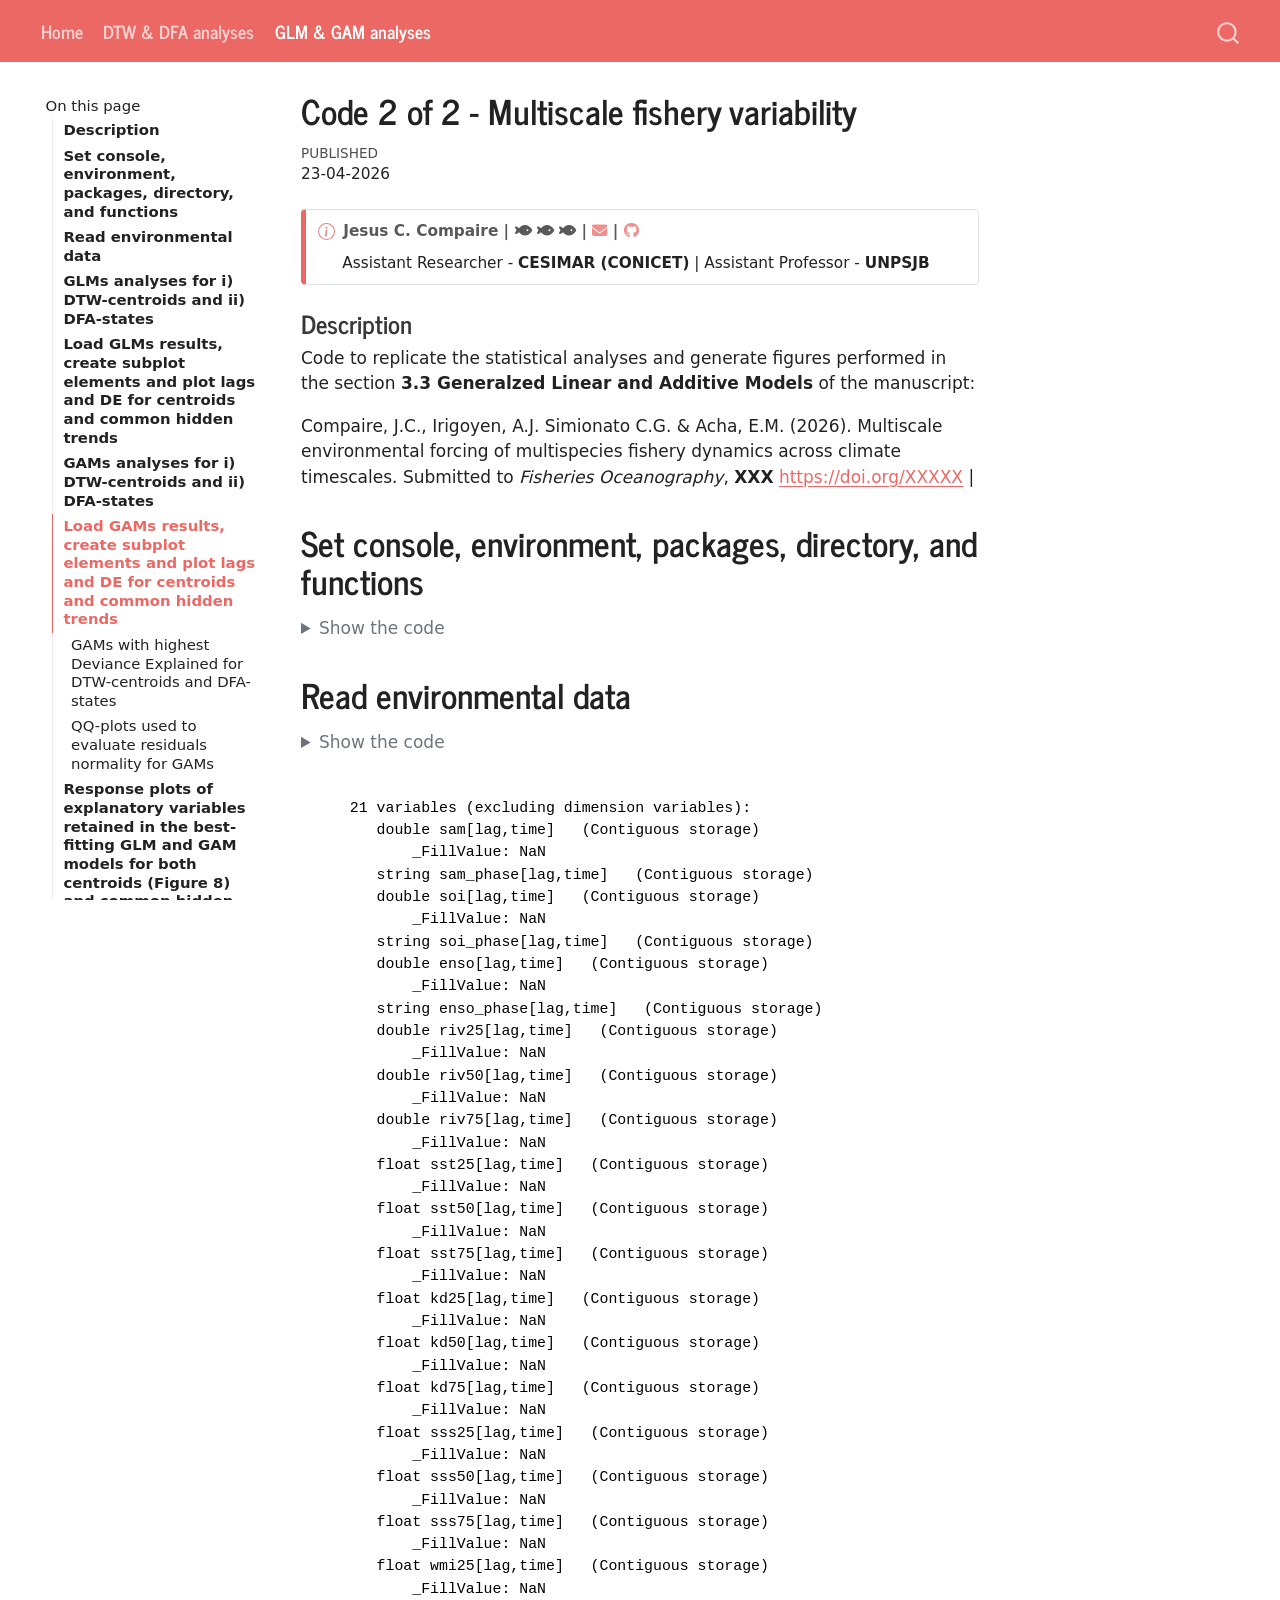
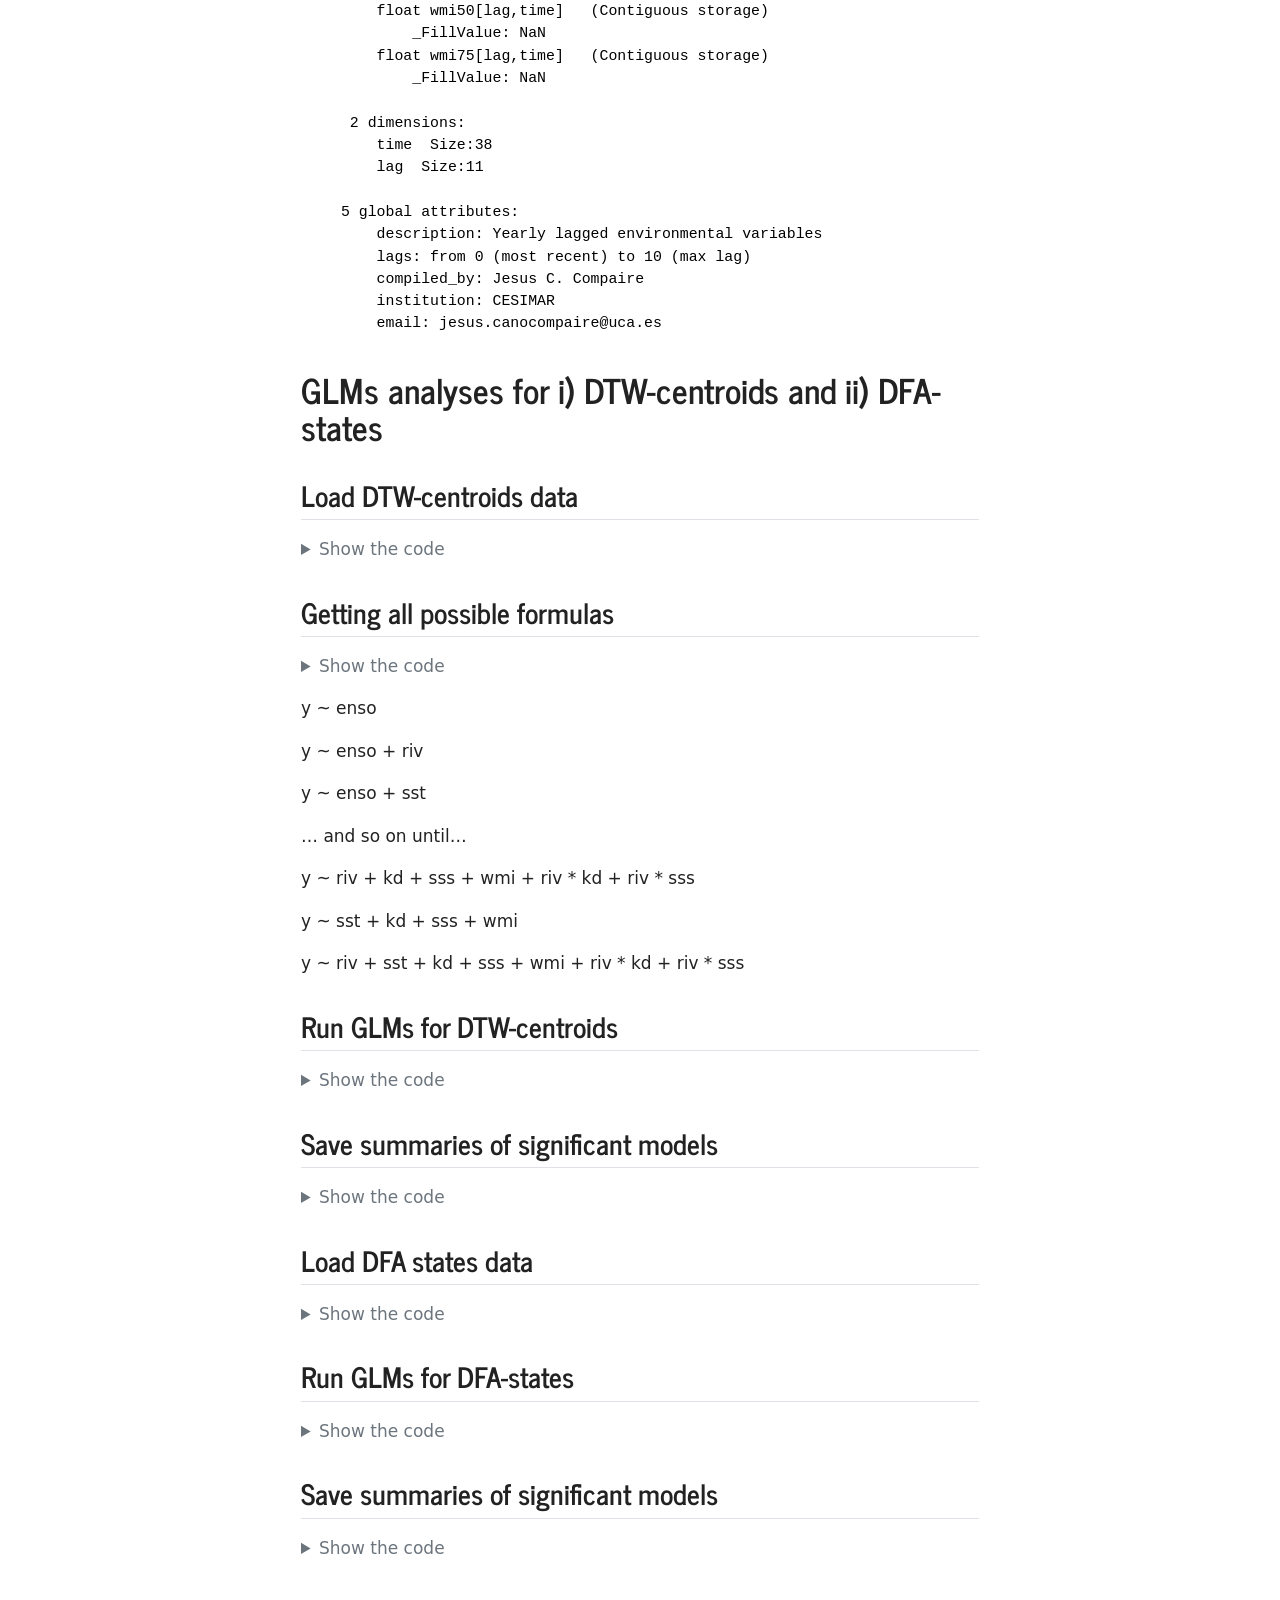
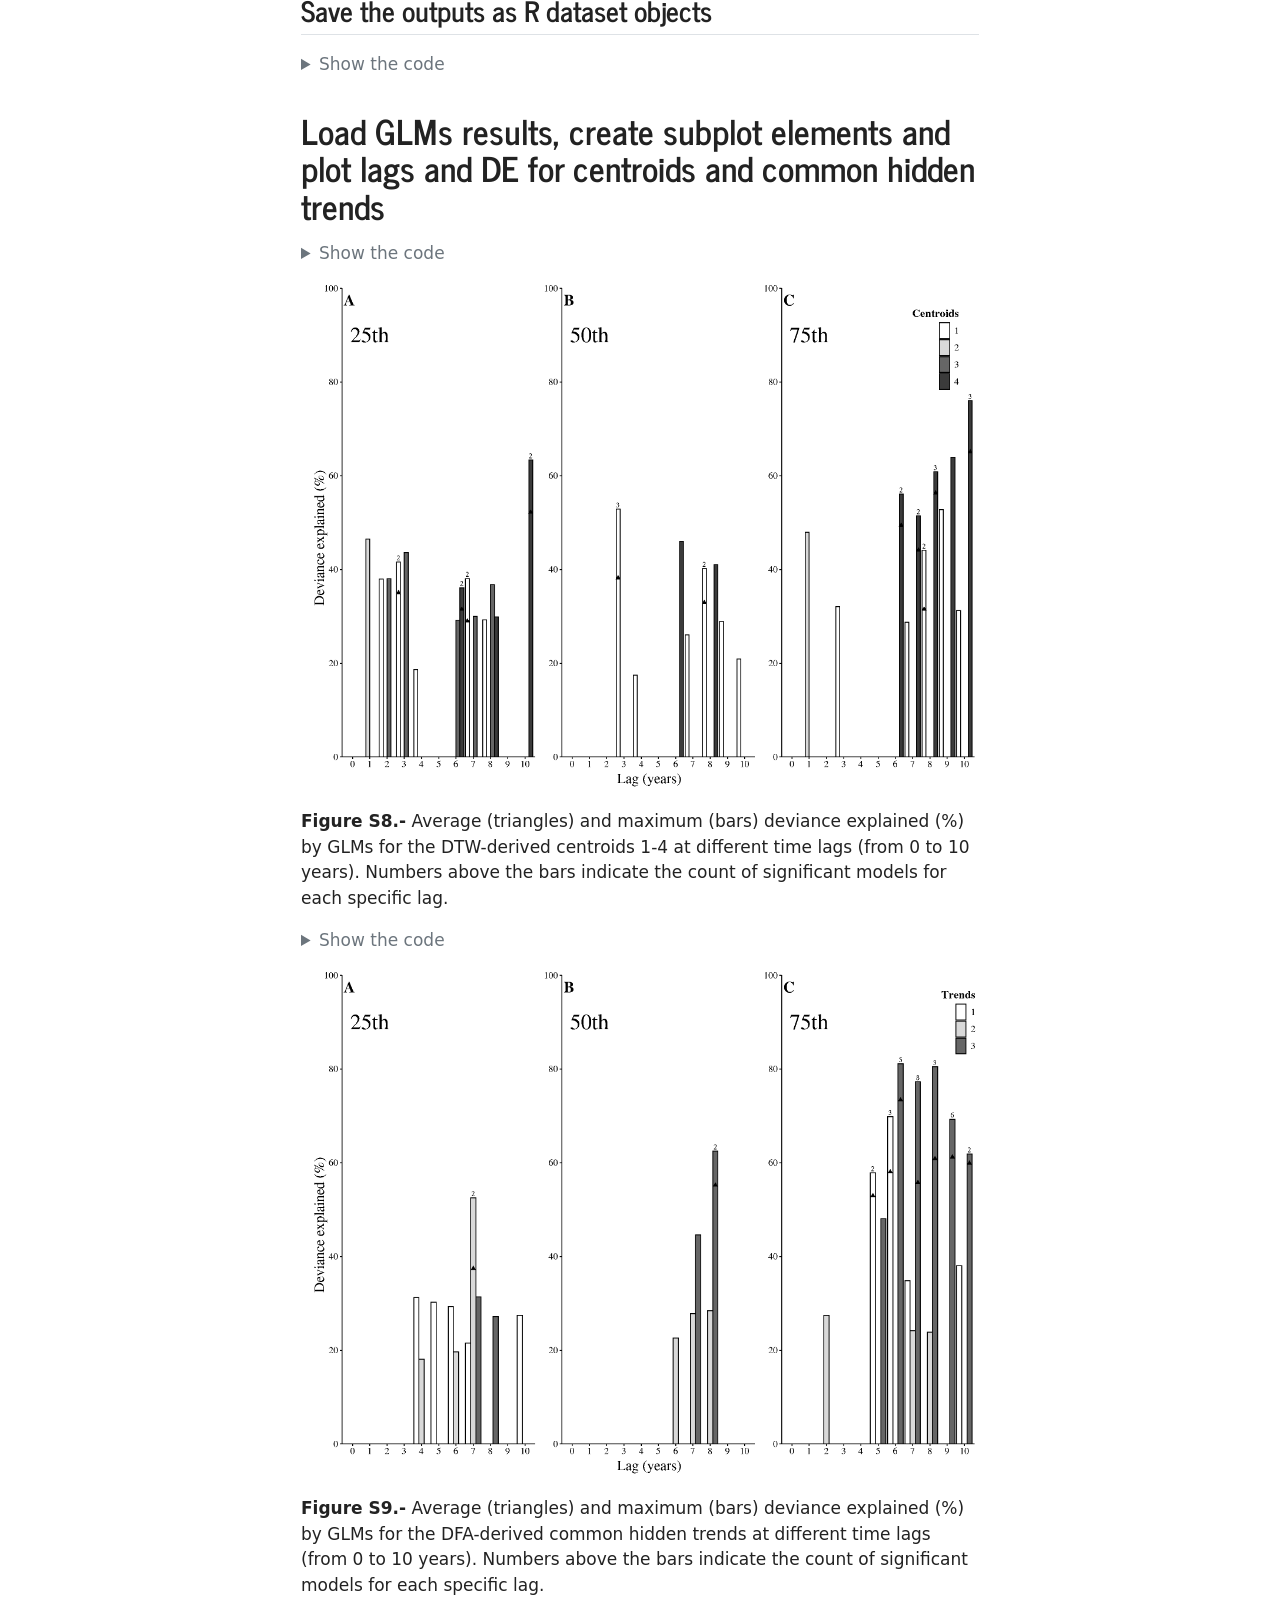
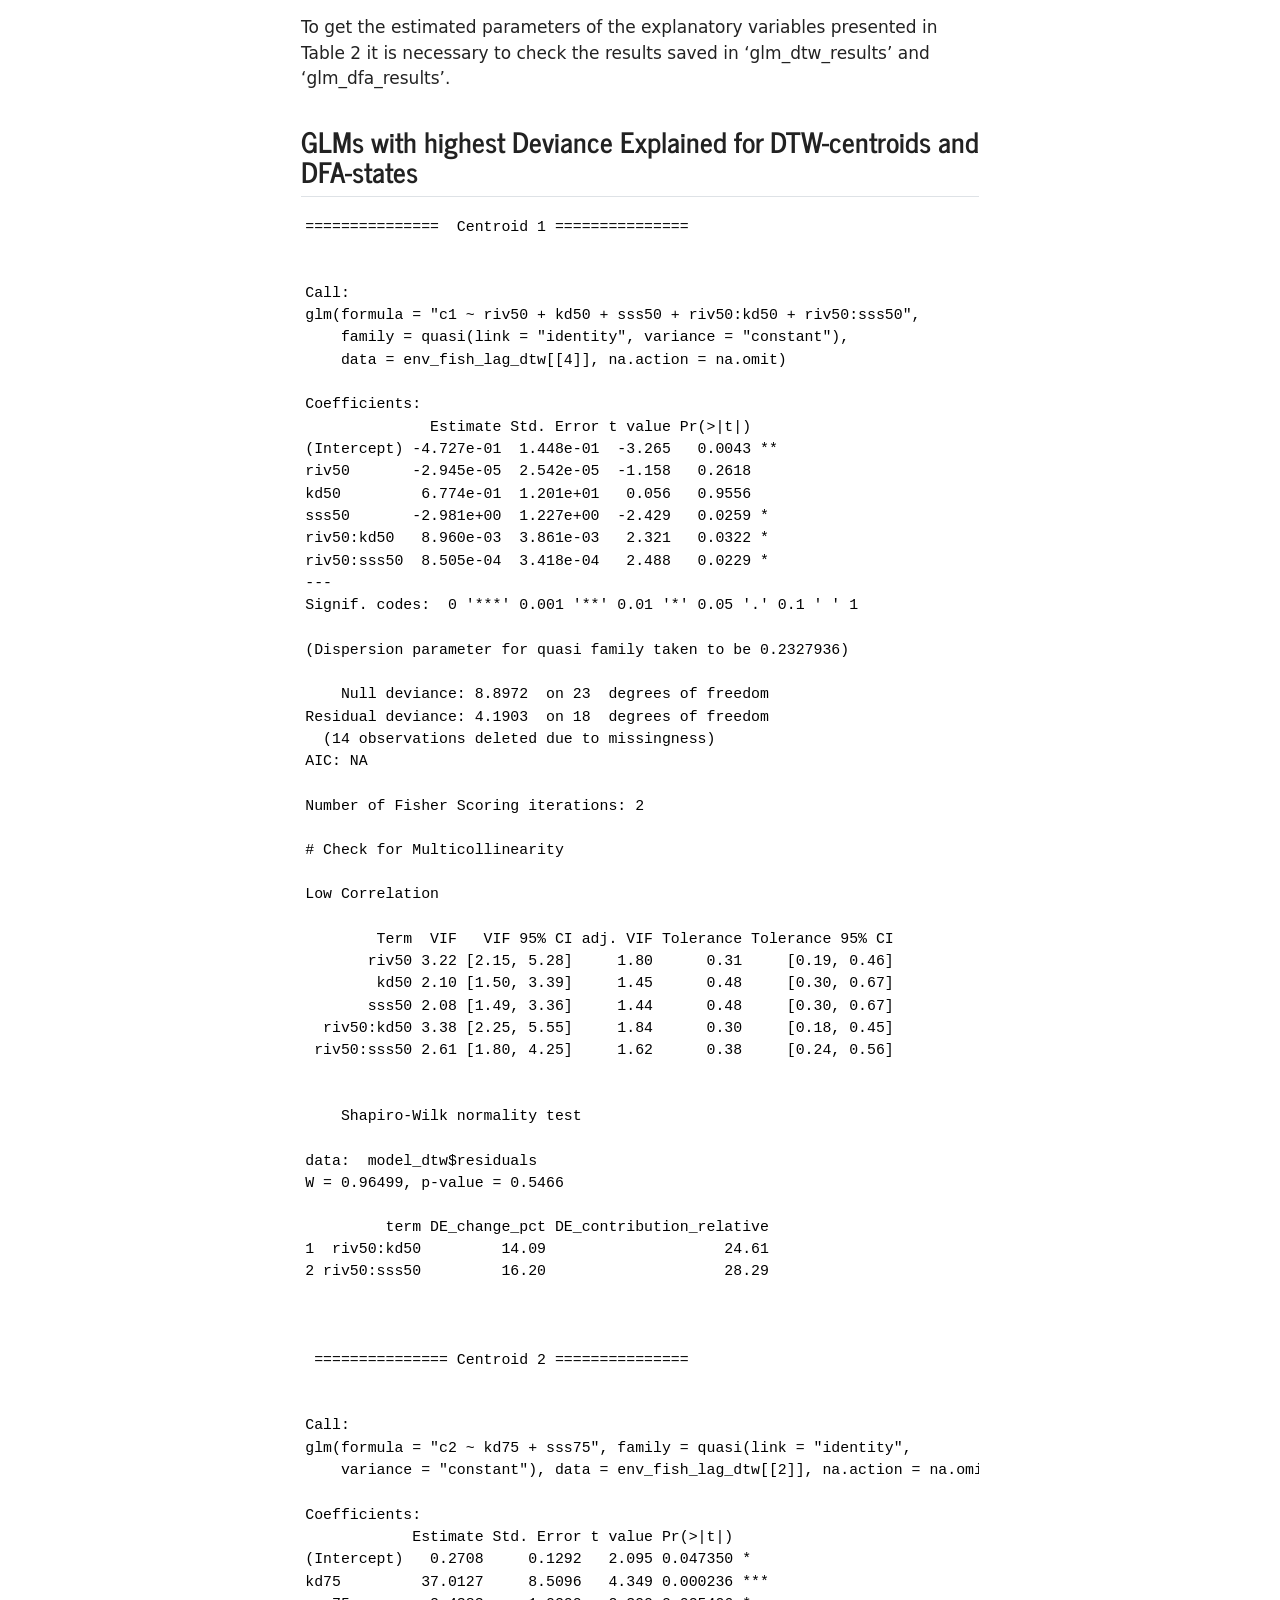
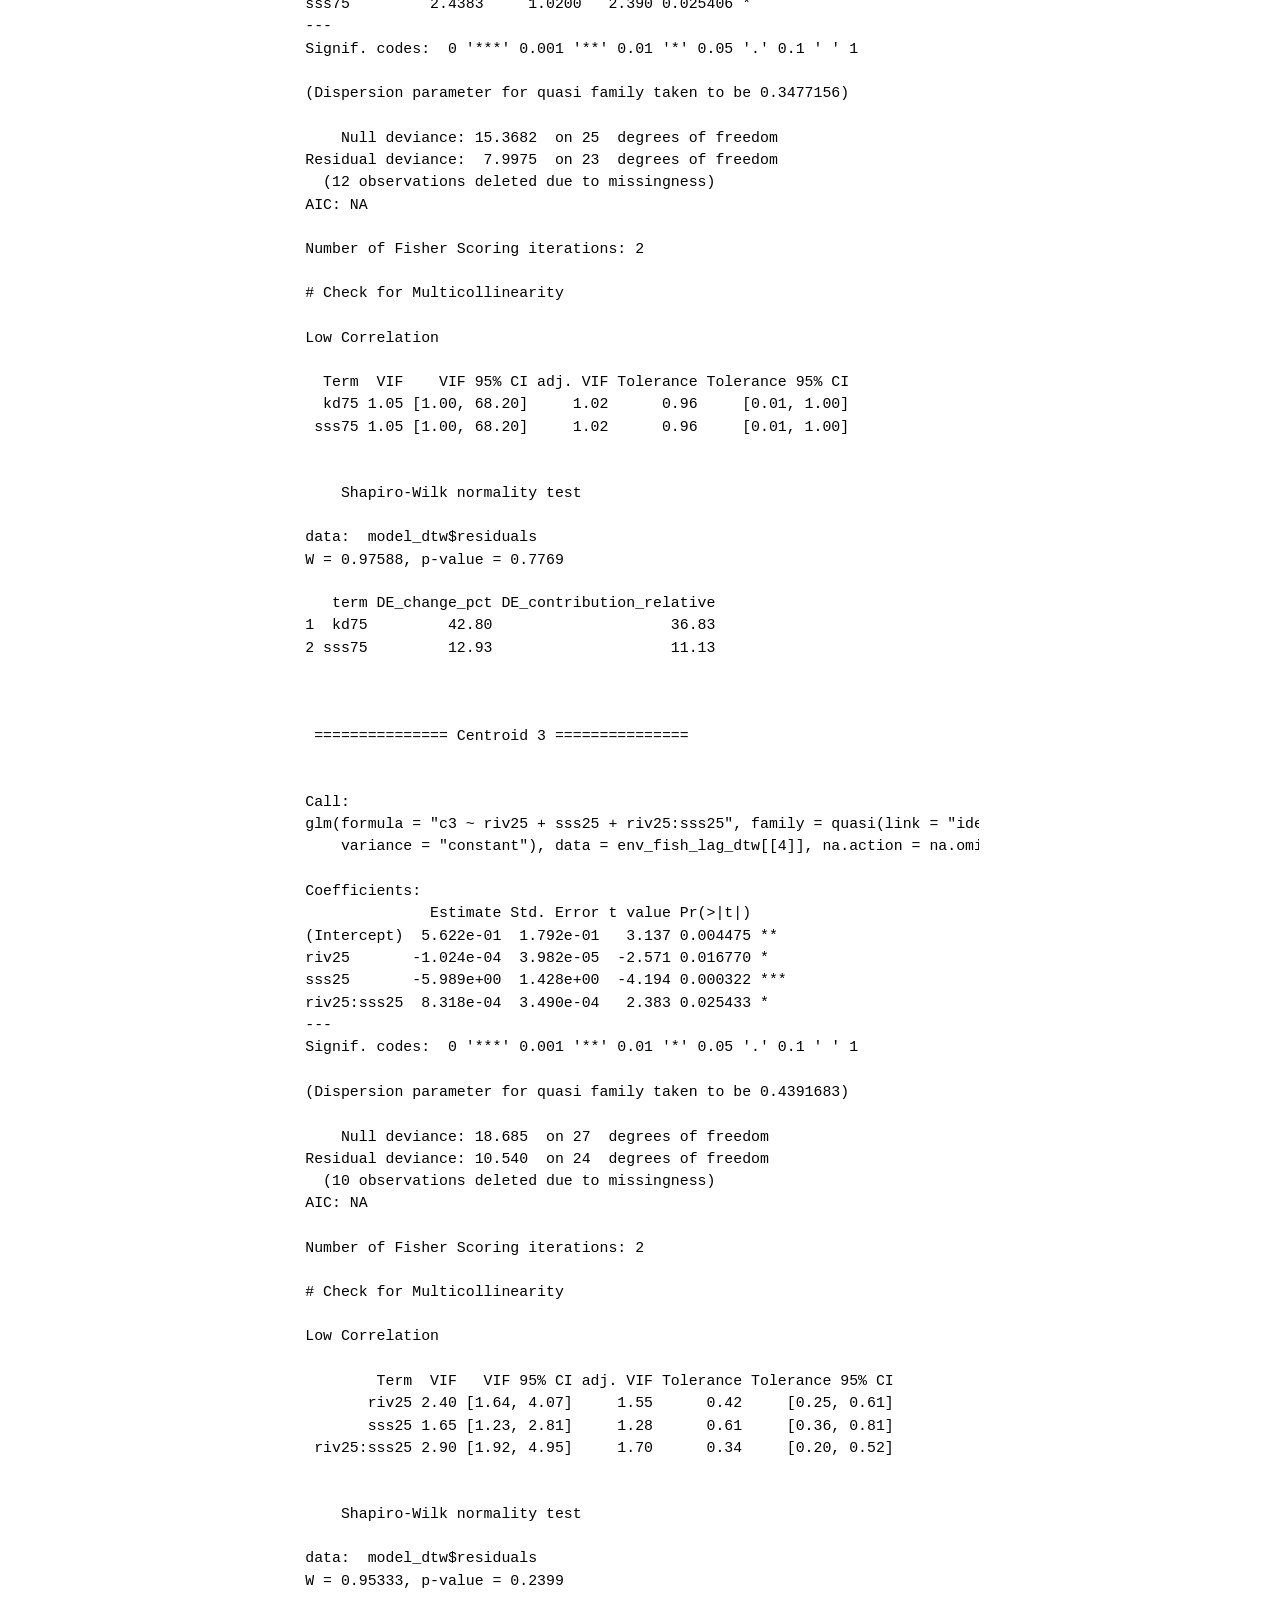
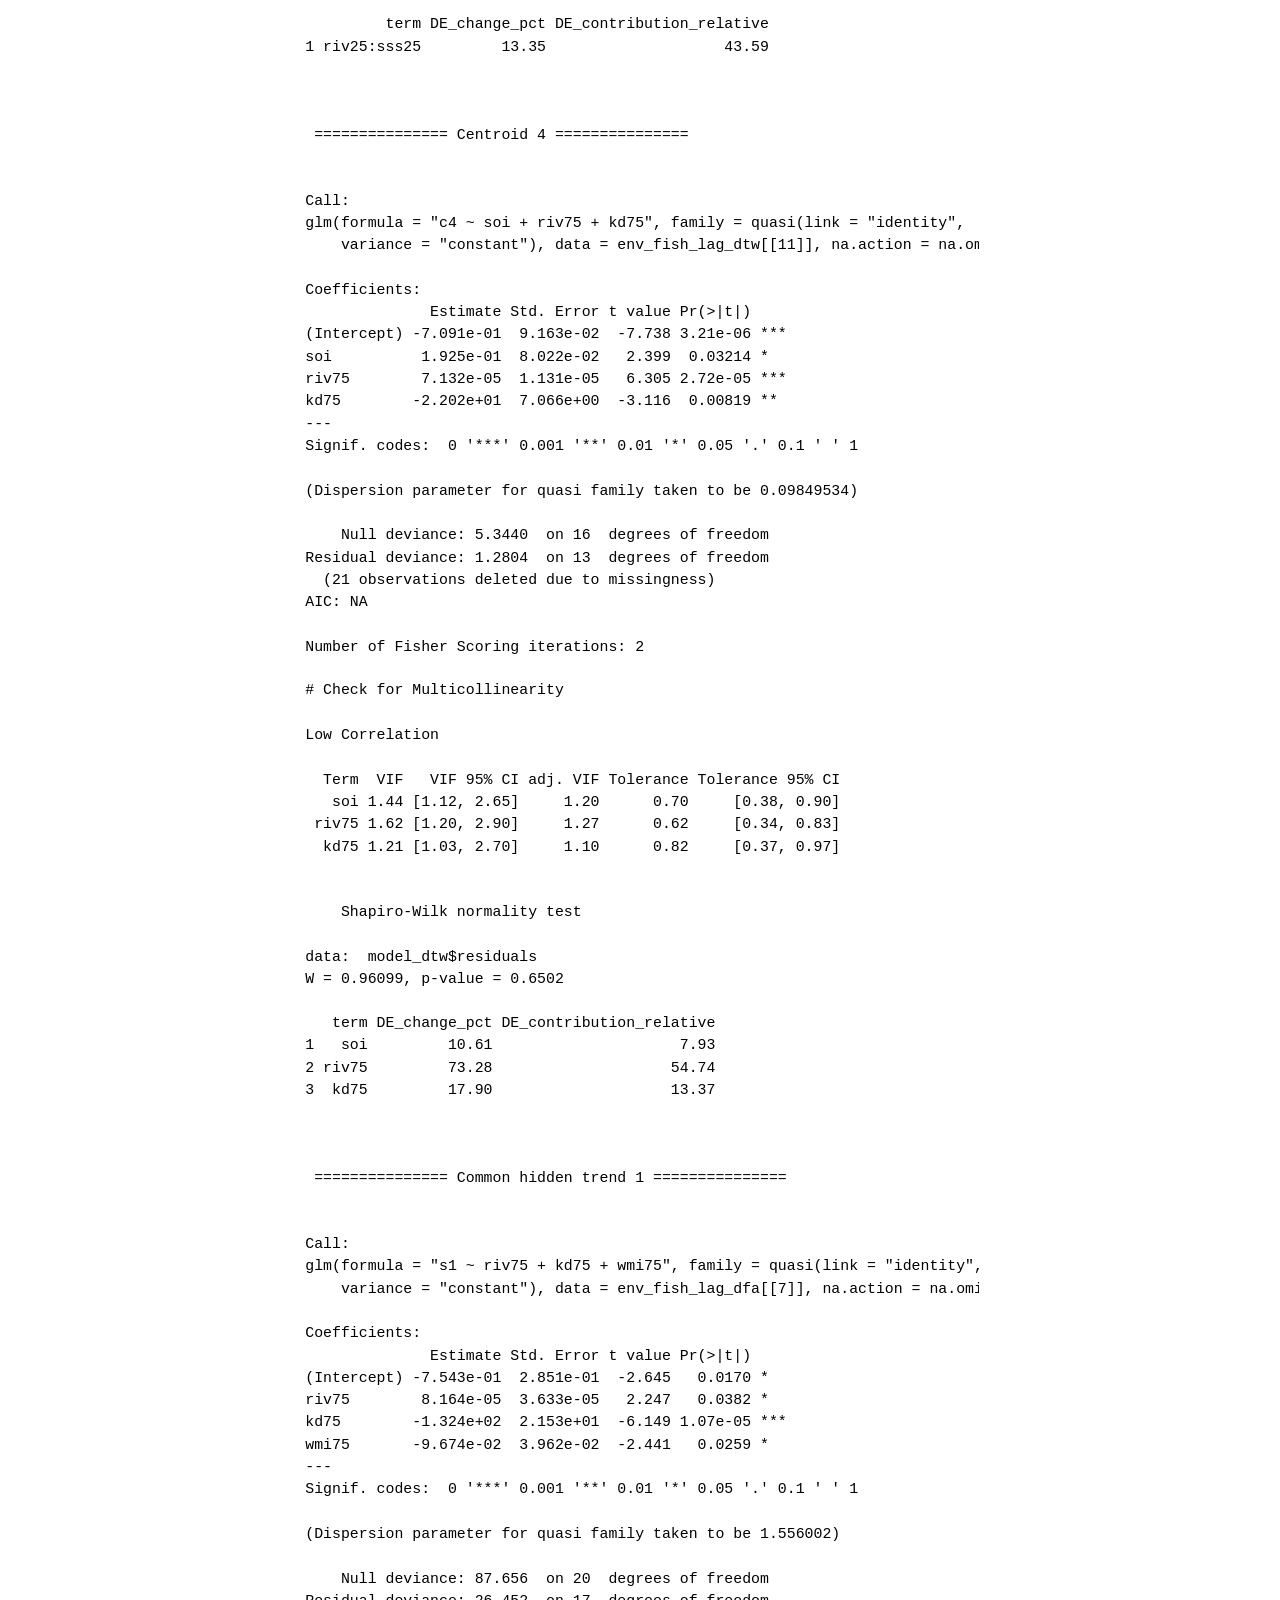
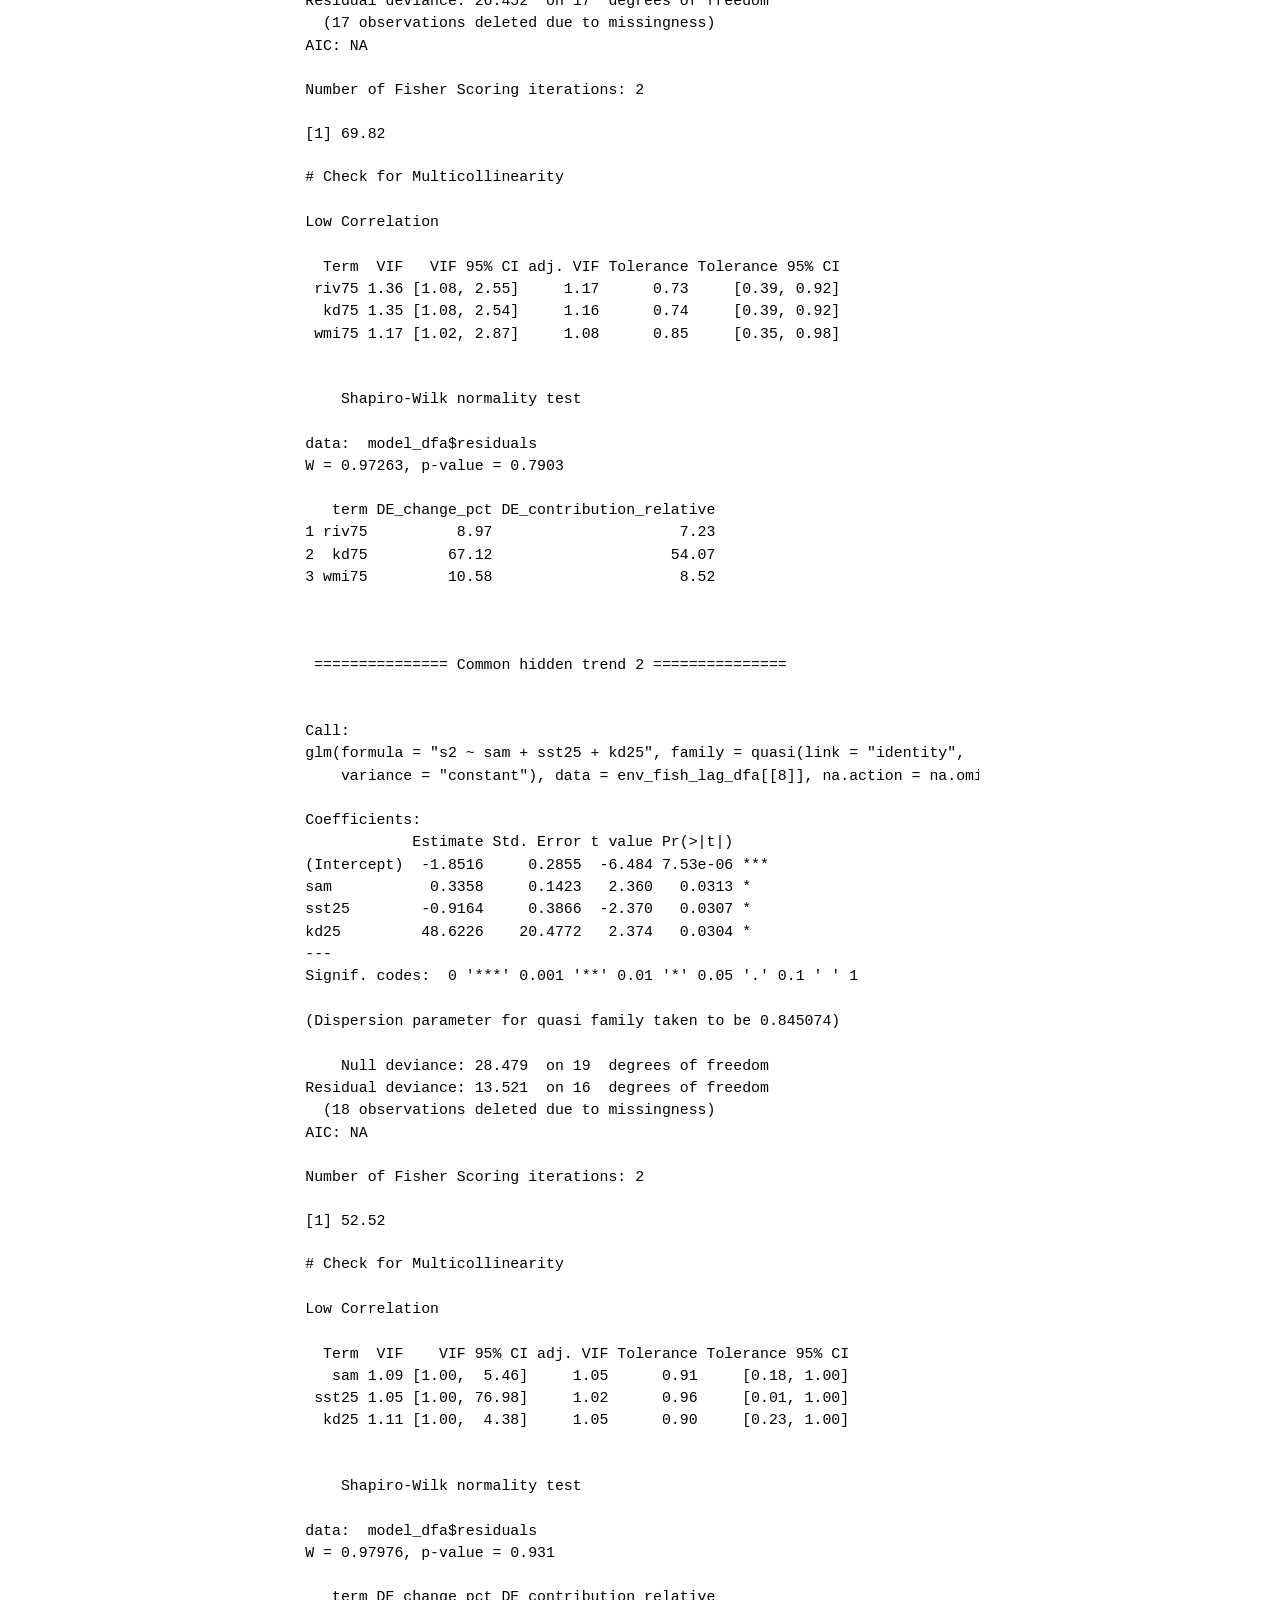
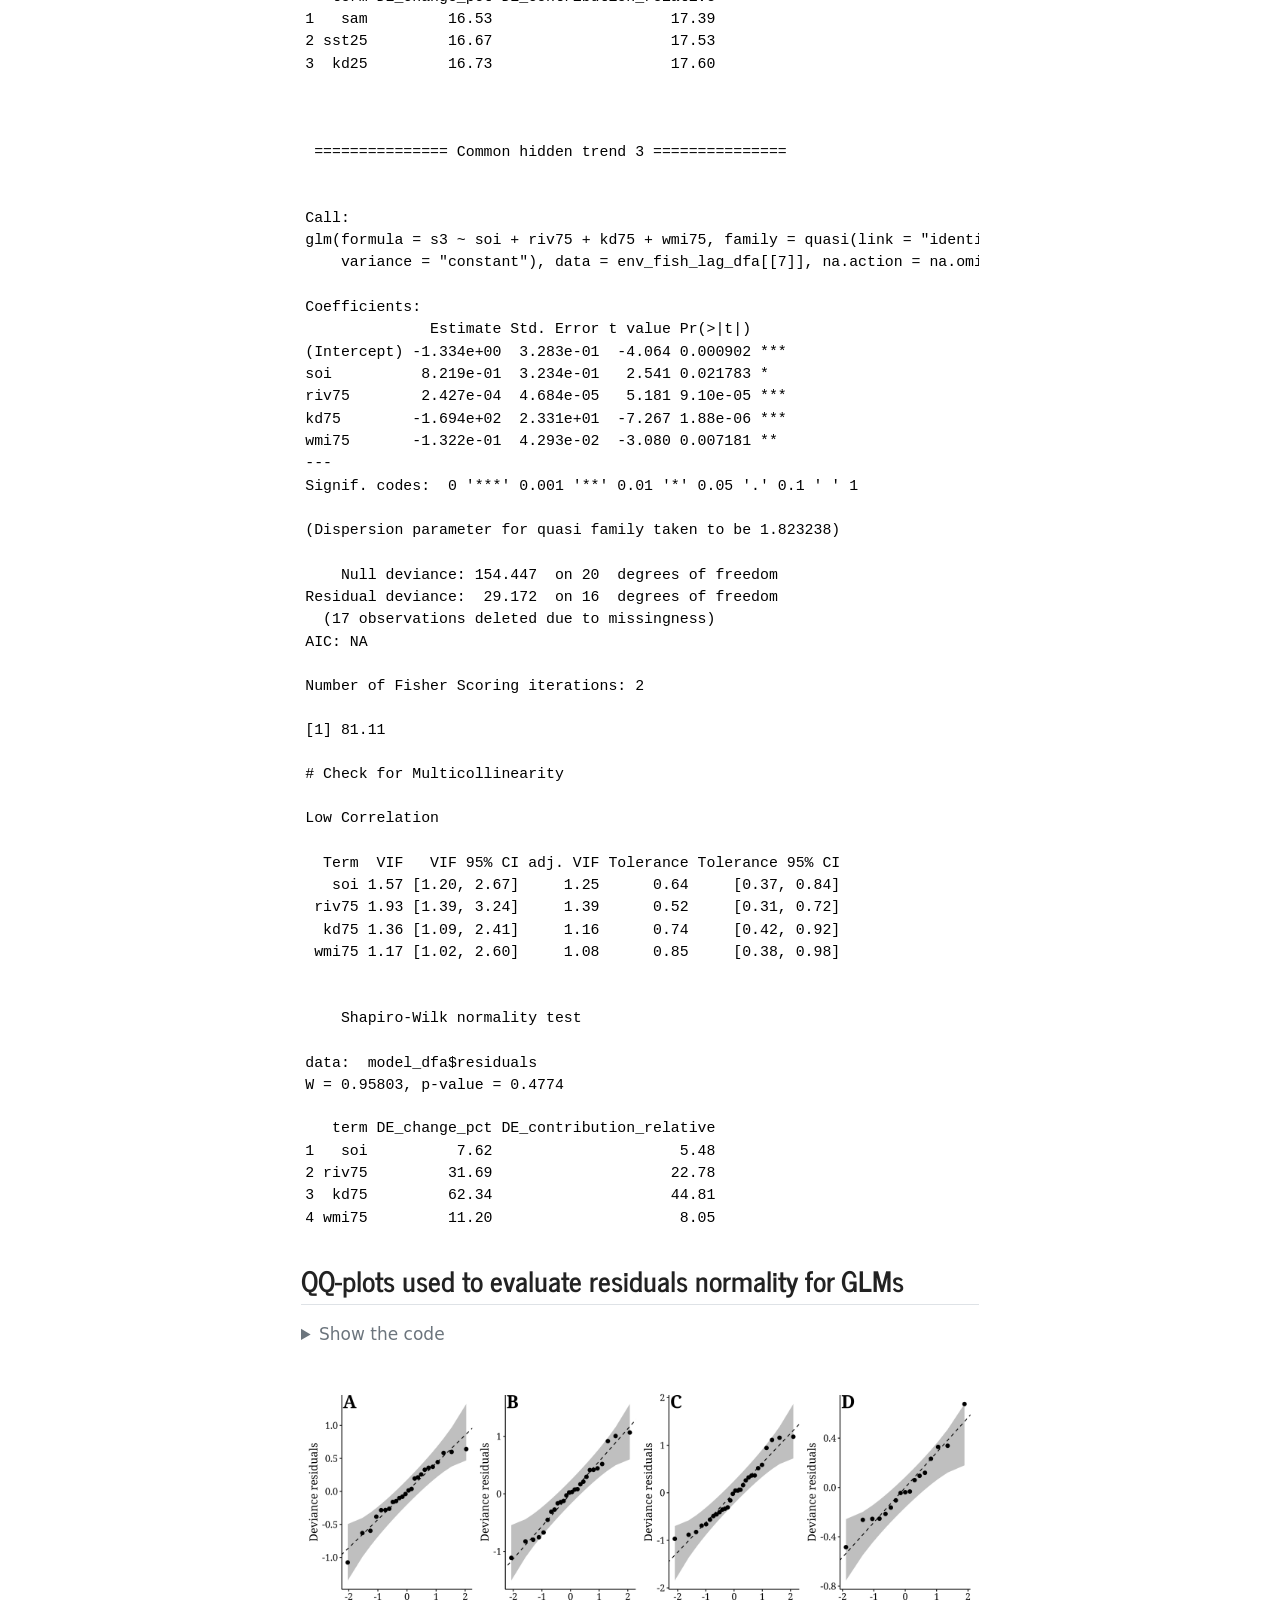
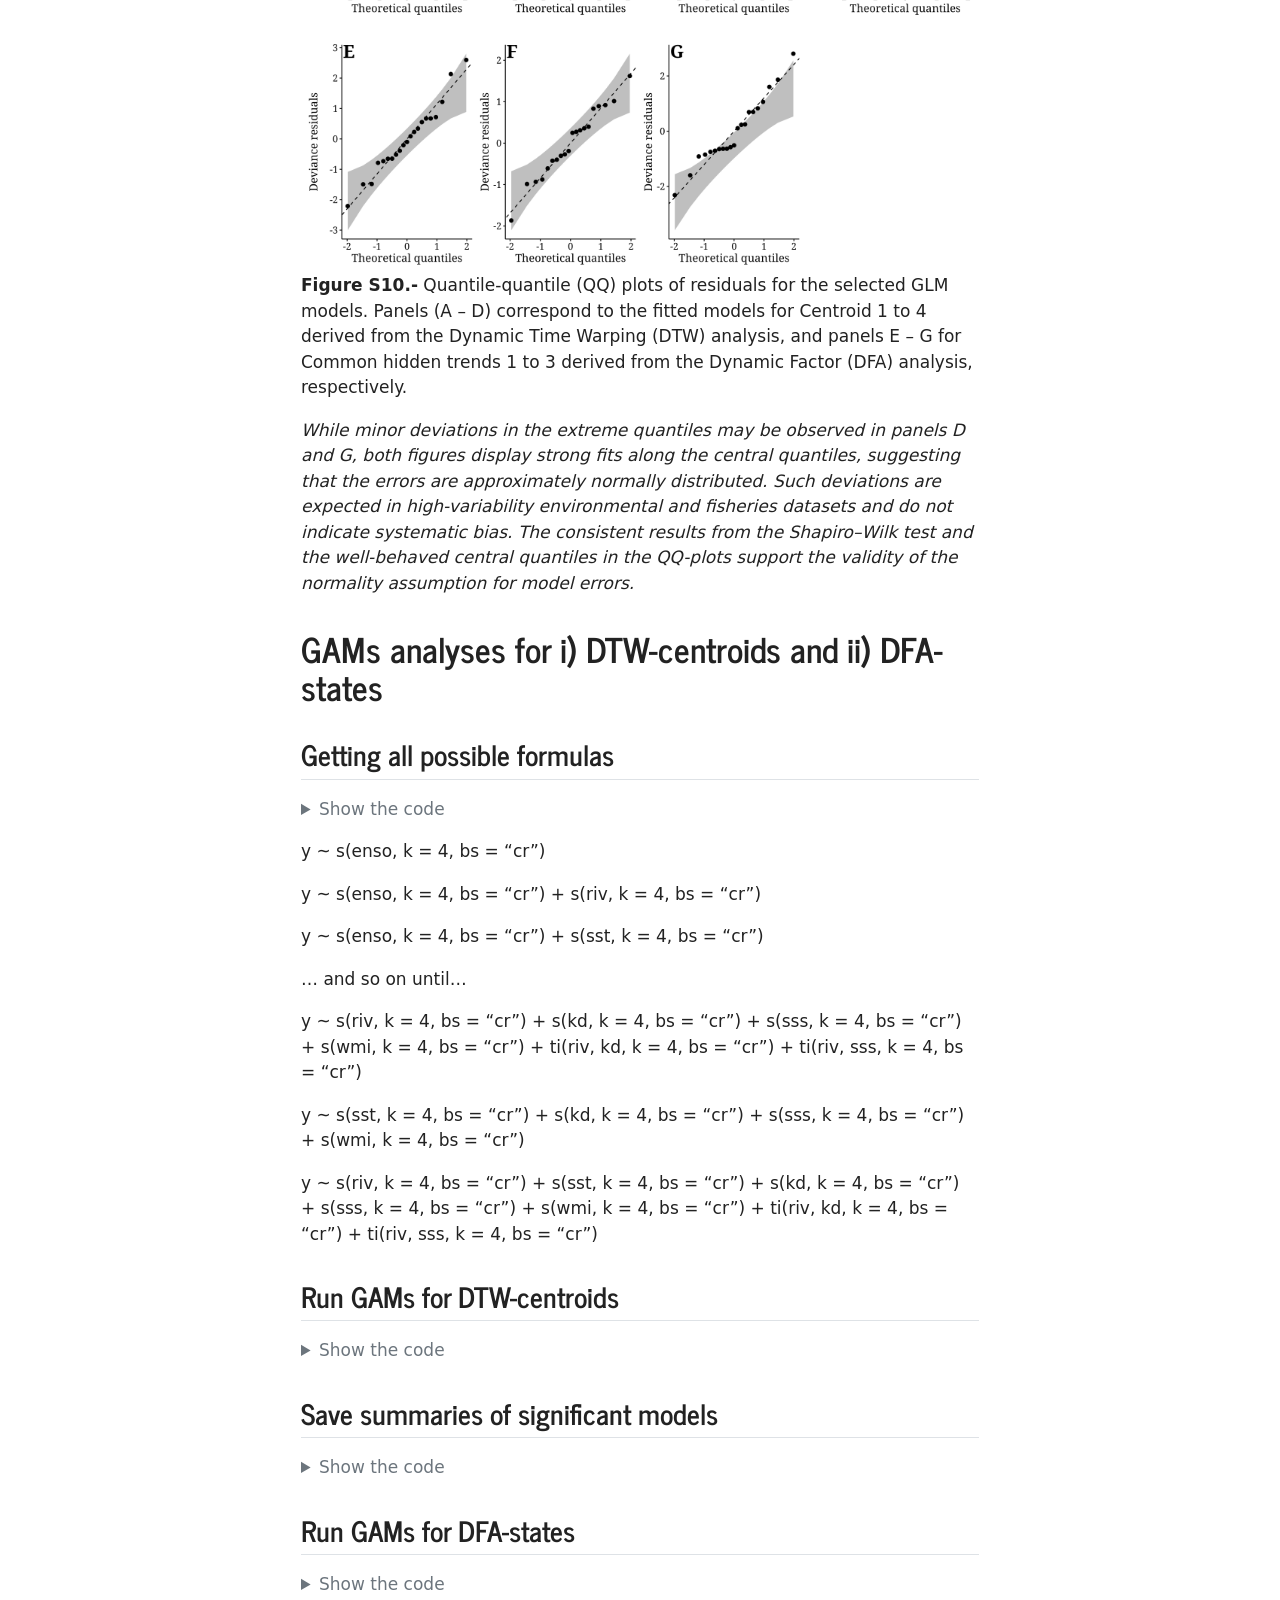
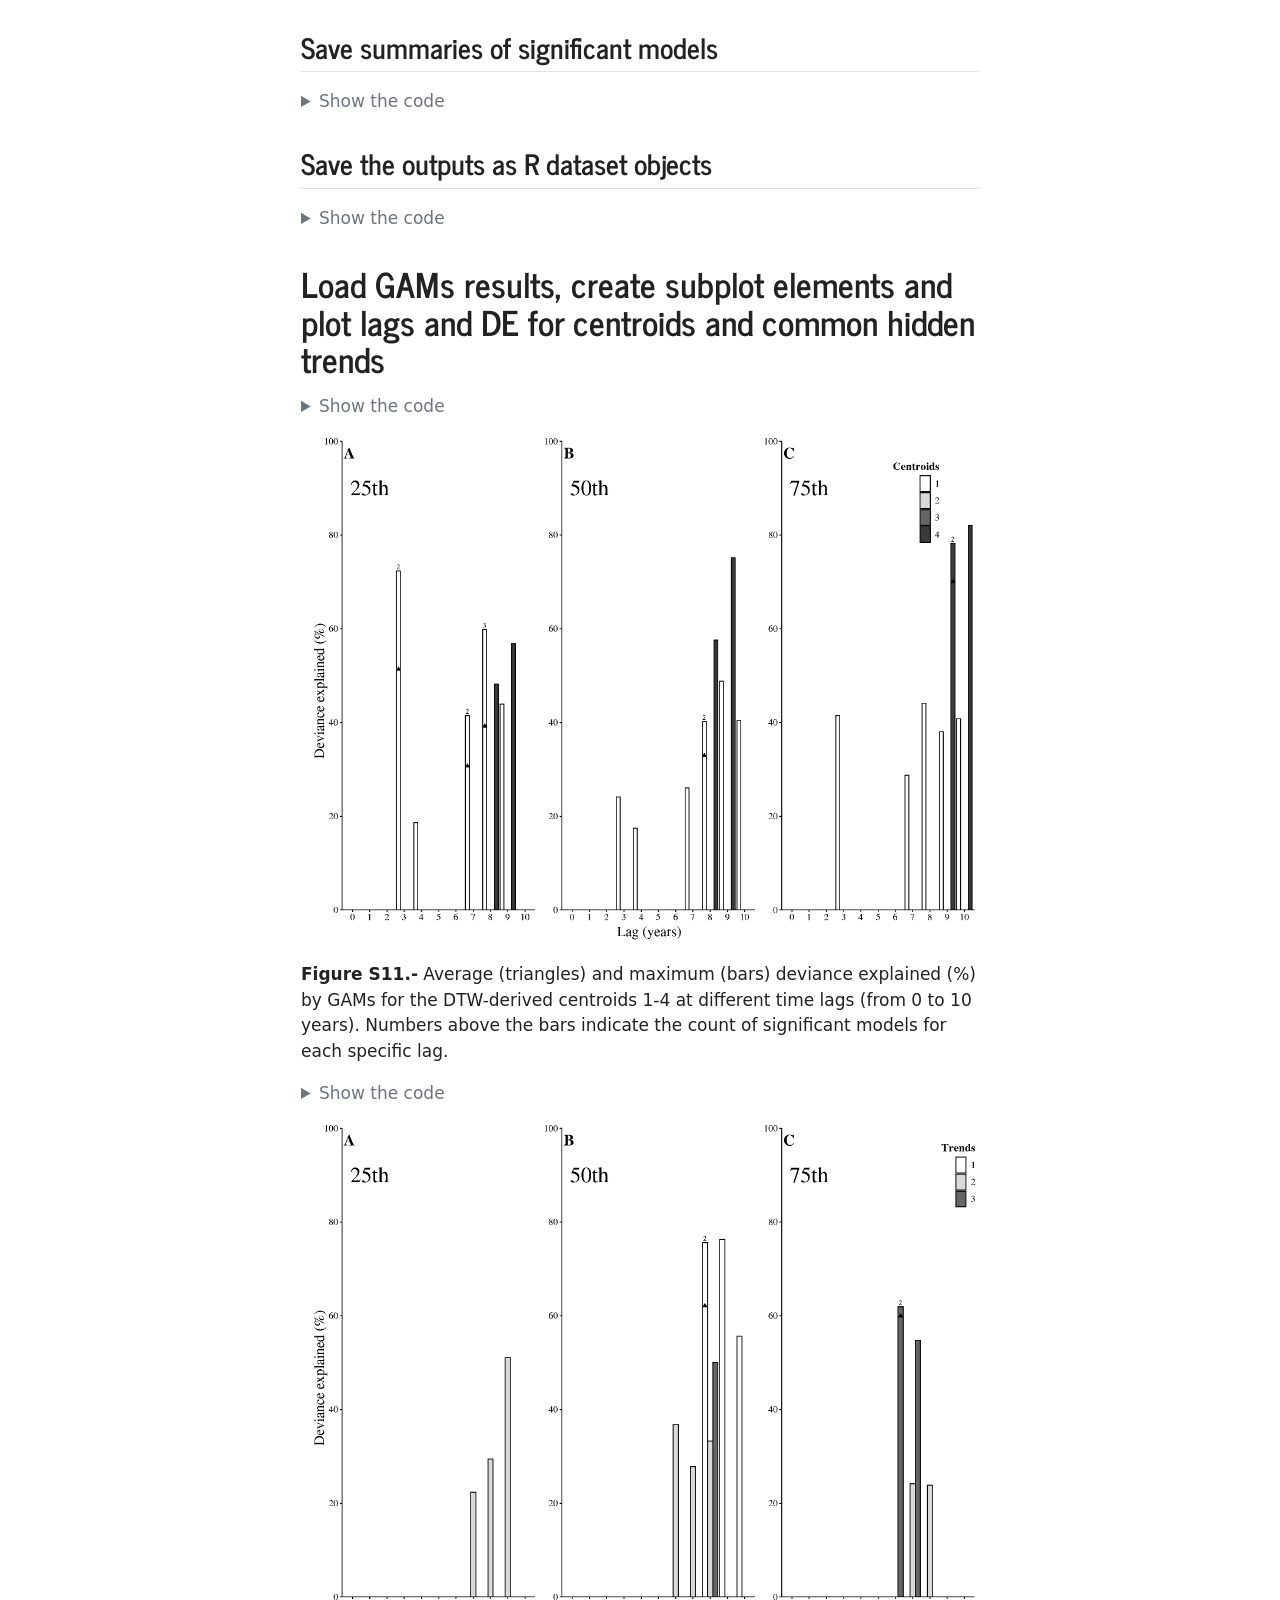
